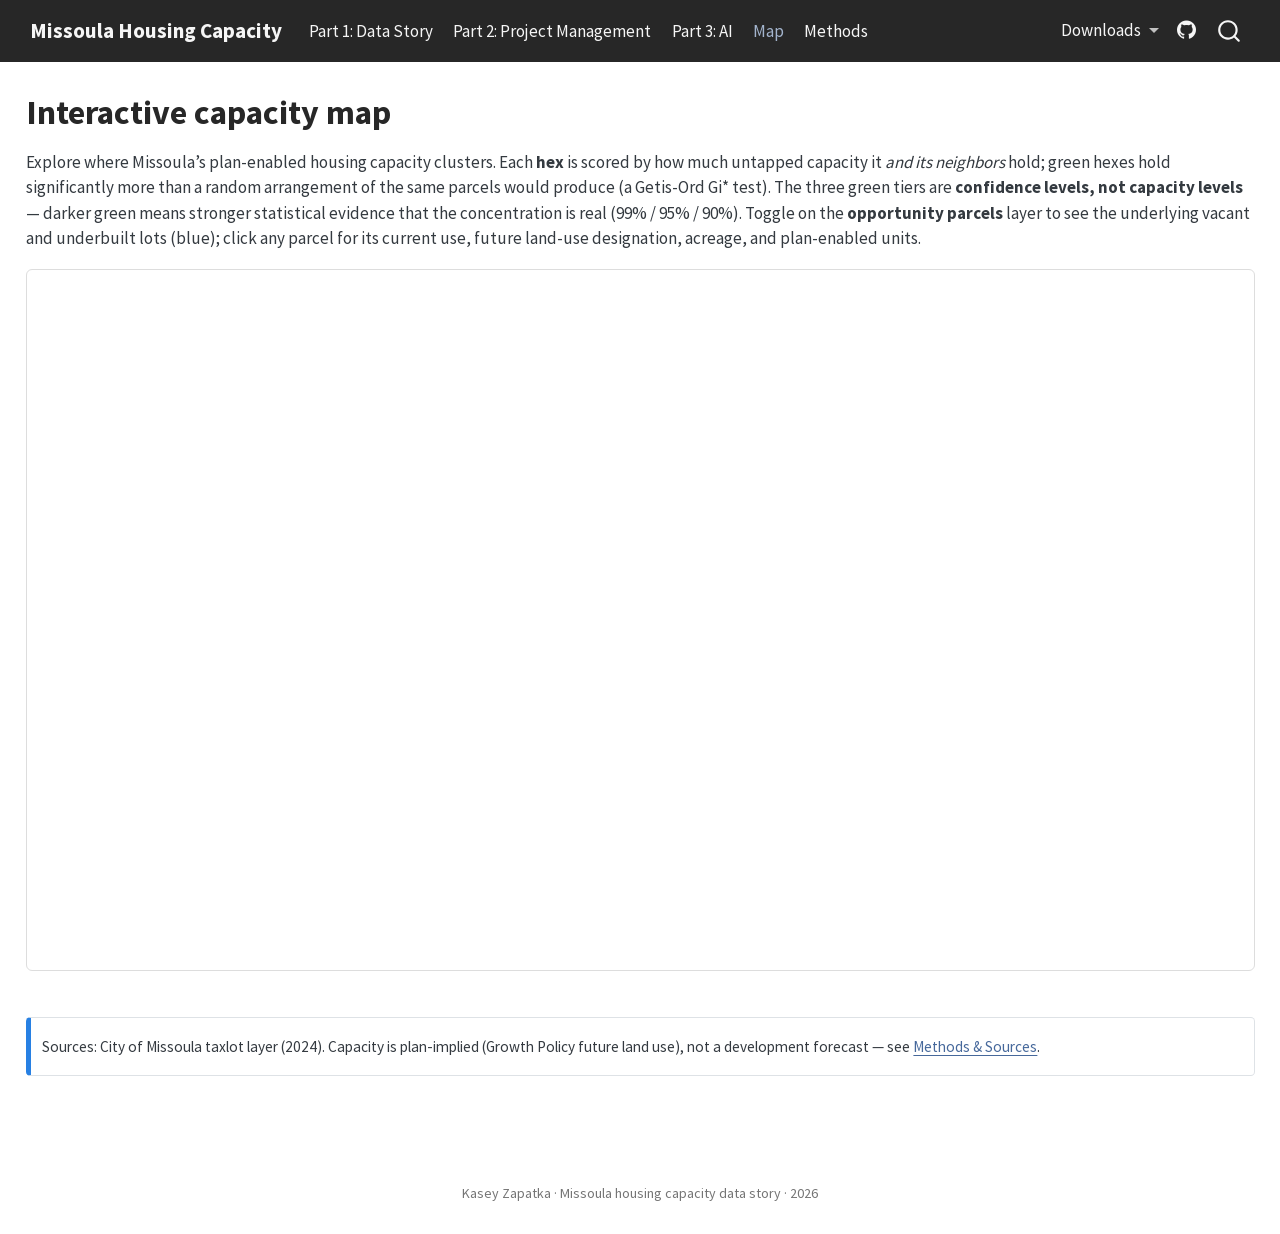
==== docs/reports/map.html @ 535881be "Add affordability (NOAH) and transit walkshed analyses, fix cluster names - NOAH: bottom-quartile as" ====
<!DOCTYPE html>
<html xmlns="http://www.w3.org/1999/xhtml" lang="en" xml:lang="en"><head>

<meta charset="utf-8">
<meta name="generator" content="quarto-1.9.38">

<meta name="viewport" content="width=device-width, initial-scale=1.0, user-scalable=yes">


<title>Interactive capacity map – Missoula Housing Capacity</title>
<style>

code{white-space: pre-wrap;}
span.smallcaps{font-variant: small-caps;}
div.columns{display: flex; gap: min(4vw, 1.5em);}
div.column{flex: auto; overflow-x: auto;}
div.hanging-indent{margin-left: 1.5em; text-indent: -1.5em;}
ul.task-list{list-style: none;}
ul.task-list li input[type="checkbox"] {
width: 0.8em;
margin: 0 0.8em 0.2em -1em;  vertical-align: middle;
}
</style>


<script>const headroomChanged = new CustomEvent("quarto-hrChanged", {
  detail: {},
  bubbles: true,
  cancelable: false,
  composed: false,
});

const announceDismiss = () => {
  const annEl = window.document.getElementById("quarto-announcement");
  if (annEl) {
    annEl.remove();

    const annId = annEl.getAttribute("data-announcement-id");
    window.localStorage.setItem(`quarto-announce-${annId}`, "true");
  }
};

const announceRegister = () => {
  const annEl = window.document.getElementById("quarto-announcement");
  if (annEl) {
    const annId = annEl.getAttribute("data-announcement-id");
    const isDismissed =
      window.localStorage.getItem(`quarto-announce-${annId}`) || false;
    if (isDismissed) {
      announceDismiss();
      return;
    } else {
      annEl.classList.remove("hidden");
    }

    const actionEl = annEl.querySelector(".quarto-announcement-action");
    if (actionEl) {
      actionEl.addEventListener("click", function (e) {
        e.preventDefault();
        // Hide the bar immediately
        announceDismiss();
      });
    }
  }
};

window.document.addEventListener("DOMContentLoaded", function () {
  let init = false;

  announceRegister();

  // Manage the back to top button, if one is present.
  let lastScrollTop = window.pageYOffset || document.documentElement.scrollTop;
  const scrollDownBuffer = 5;
  const scrollUpBuffer = 35;
  const btn = document.getElementById("quarto-back-to-top");
  const hideBackToTop = () => {
    btn.style.display = "none";
  };
  const showBackToTop = () => {
    btn.style.display = "inline-block";
  };
  if (btn) {
    window.document.addEventListener(
      "scroll",
      function () {
        const currentScrollTop =
          window.pageYOffset || document.documentElement.scrollTop;

        // Shows and hides the button 'intelligently' as the user scrolls
        if (currentScrollTop - scrollDownBuffer > lastScrollTop) {
          hideBackToTop();
          lastScrollTop = currentScrollTop <= 0 ? 0 : currentScrollTop;
        } else if (currentScrollTop < lastScrollTop - scrollUpBuffer) {
          showBackToTop();
          lastScrollTop = currentScrollTop <= 0 ? 0 : currentScrollTop;
        }

        // Show the button at the bottom, hides it at the top
        if (currentScrollTop <= 0) {
          hideBackToTop();
        } else if (
          window.innerHeight + currentScrollTop >=
          document.body.offsetHeight
        ) {
          showBackToTop();
        }
      },
      false
    );
  }

  function throttle(func, wait) {
    var timeout;
    return function () {
      const context = this;
      const args = arguments;
      const later = function () {
        clearTimeout(timeout);
        timeout = null;
        func.apply(context, args);
      };

      if (!timeout) {
        timeout = setTimeout(later, wait);
      }
    };
  }

  function headerOffset() {
    // Set an offset if there is are fixed top navbar
    const headerEl = window.document.querySelector("header.fixed-top");
    if (headerEl) {
      return headerEl.clientHeight;
    } else {
      return 0;
    }
  }

  function footerOffset() {
    const footerEl = window.document.querySelector("footer.footer");
    if (footerEl) {
      return footerEl.clientHeight;
    } else {
      return 0;
    }
  }

  function dashboardOffset() {
    const dashboardNavEl = window.document.getElementById(
      "quarto-dashboard-header"
    );
    if (dashboardNavEl !== null) {
      return dashboardNavEl.clientHeight;
    } else {
      return 0;
    }
  }

  function updateDocumentOffsetWithoutAnimation() {
    updateDocumentOffset(false);
  }

  function updateDocumentOffset(animated) {
    // set body offset
    const topOffset = headerOffset();
    const bodyOffset = topOffset + footerOffset() + dashboardOffset();
    const bodyEl = window.document.body;
    bodyEl.setAttribute("data-bs-offset", topOffset);
    bodyEl.style.paddingTop = topOffset + "px";

    // deal with sidebar offsets
    const sidebars = window.document.querySelectorAll(
      ".sidebar, .headroom-target"
    );
    sidebars.forEach((sidebar) => {
      if (!animated) {
        sidebar.classList.add("notransition");
        // Remove the no transition class after the animation has time to complete
        setTimeout(function () {
          sidebar.classList.remove("notransition");
        }, 201);
      }

      if (window.Headroom && sidebar.classList.contains("sidebar-unpinned")) {
        sidebar.style.top = "0";
        sidebar.style.maxHeight = "100vh";
      } else {
        sidebar.style.top = topOffset + "px";
        sidebar.style.maxHeight = "calc(100vh - " + topOffset + "px)";
      }
    });

    // allow space for footer
    const mainContainer = window.document.querySelector(".quarto-container");
    if (mainContainer) {
      mainContainer.style.minHeight = "calc(100vh - " + bodyOffset + "px)";
    }

    // link offset
    let linkStyle = window.document.querySelector("#quarto-target-style");
    if (!linkStyle) {
      linkStyle = window.document.createElement("style");
      linkStyle.setAttribute("id", "quarto-target-style");
      window.document.head.appendChild(linkStyle);
    }
    while (linkStyle.firstChild) {
      linkStyle.removeChild(linkStyle.firstChild);
    }
    if (topOffset > 0) {
      linkStyle.appendChild(
        window.document.createTextNode(`
      section:target::before {
        content: "";
        display: block;
        height: ${topOffset}px;
        margin: -${topOffset}px 0 0;
      }`)
      );
    }
    if (init) {
      window.dispatchEvent(headroomChanged);
    }
    init = true;
  }

  // initialize headroom
  var header = window.document.querySelector("#quarto-header");
  if (header && window.Headroom) {
    const headroom = new window.Headroom(header, {
      tolerance: 5,
      onPin: function () {
        const sidebars = window.document.querySelectorAll(
          ".sidebar, .headroom-target"
        );
        sidebars.forEach((sidebar) => {
          sidebar.classList.remove("sidebar-unpinned");
        });
        updateDocumentOffset();
      },
      onUnpin: function () {
        const sidebars = window.document.querySelectorAll(
          ".sidebar, .headroom-target"
        );
        sidebars.forEach((sidebar) => {
          sidebar.classList.add("sidebar-unpinned");
        });
        updateDocumentOffset();
      },
    });
    headroom.init();

    let frozen = false;
    window.quartoToggleHeadroom = function () {
      if (frozen) {
        headroom.unfreeze();
        frozen = false;
      } else {
        headroom.freeze();
        frozen = true;
      }
    };
  }

  window.addEventListener(
    "hashchange",
    function (e) {
      if (
        getComputedStyle(document.documentElement).scrollBehavior !== "smooth"
      ) {
        window.scrollTo(0, window.pageYOffset - headerOffset());
      }
    },
    false
  );

  // Observe size changed for the header
  const headerEl = window.document.querySelector("header.fixed-top");
  if (headerEl && window.ResizeObserver) {
    const observer = new window.ResizeObserver(() => {
      setTimeout(updateDocumentOffsetWithoutAnimation, 0);
    });
    observer.observe(headerEl, {
      attributes: true,
      childList: true,
      characterData: true,
    });
  } else {
    window.addEventListener(
      "resize",
      throttle(updateDocumentOffsetWithoutAnimation, 50)
    );
  }
  setTimeout(updateDocumentOffsetWithoutAnimation, 250);

  // fixup index.html links if we aren't on the filesystem
  if (window.location.protocol !== "file:") {
    const links = window.document.querySelectorAll("a");
    for (let i = 0; i < links.length; i++) {
      if (links[i].href) {
        links[i].dataset.originalHref = links[i].href;
        links[i].href = links[i].href.replace(/\/index\.html/, "/");
      }
    }

    // Fixup any sharing links that require urls
    // Append url to any sharing urls
    const sharingLinks = window.document.querySelectorAll(
      "a.sidebar-tools-main-item, a.quarto-navigation-tool, a.quarto-navbar-tools, a.quarto-navbar-tools-item"
    );
    for (let i = 0; i < sharingLinks.length; i++) {
      const sharingLink = sharingLinks[i];
      const href = sharingLink.getAttribute("href");
      if (href) {
        sharingLink.setAttribute(
          "href",
          href.replace("|url|", window.location.href)
        );
      }
    }

    // Scroll the active navigation item into view, if necessary
    const navSidebar = window.document.querySelector("nav#quarto-sidebar");
    if (navSidebar) {
      // Find the active item
      const activeItem = navSidebar.querySelector("li.sidebar-item a.active");
      if (activeItem) {
        // Wait for the scroll height and height to resolve by observing size changes on the
        // nav element that is scrollable
        const resizeObserver = new ResizeObserver((_entries) => {
          // The bottom of the element
          const elBottom = activeItem.offsetTop;
          const viewBottom = navSidebar.scrollTop + navSidebar.clientHeight;

          // The element height and scroll height are the same, then we are still loading
          if (viewBottom !== navSidebar.scrollHeight) {
            // Determine if the item isn't visible and scroll to it
            if (elBottom >= viewBottom) {
              navSidebar.scrollTop = elBottom;
            }

            // stop observing now since we've completed the scroll
            resizeObserver.unobserve(navSidebar);
          }
        });
        resizeObserver.observe(navSidebar);
      }
    }
  }
});
</script>
<script>/*!
 * clipboard.js v2.0.11
 * https://clipboardjs.com/
 *
 * Licensed MIT © Zeno Rocha
 */
!function(t,e){"object"==typeof exports&&"object"==typeof module?module.exports=e():"function"==typeof define&&define.amd?define([],e):"object"==typeof exports?exports.ClipboardJS=e():t.ClipboardJS=e()}(this,function(){return n={686:function(t,e,n){"use strict";n.d(e,{default:function(){return b}});var e=n(279),i=n.n(e),e=n(370),u=n.n(e),e=n(817),r=n.n(e);function c(t){try{return document.execCommand(t)}catch(t){return}}var a=function(t){t=r()(t);return c("cut"),t};function o(t,e){var n,o,t=(n=t,o="rtl"===document.documentElement.getAttribute("dir"),(t=document.createElement("textarea")).style.fontSize="12pt",t.style.border="0",t.style.padding="0",t.style.margin="0",t.style.position="absolute",t.style[o?"right":"left"]="-9999px",o=window.pageYOffset||document.documentElement.scrollTop,t.style.top="".concat(o,"px"),t.setAttribute("readonly",""),t.value=n,t);return e.container.appendChild(t),e=r()(t),c("copy"),t.remove(),e}var f=function(t){var e=1<arguments.length&&void 0!==arguments[1]?arguments[1]:{container:document.body},n="";return"string"==typeof t?n=o(t,e):t instanceof HTMLInputElement&&!["text","search","url","tel","password"].includes(null==t?void 0:t.type)?n=o(t.value,e):(n=r()(t),c("copy")),n};function l(t){return(l="function"==typeof Symbol&&"symbol"==typeof Symbol.iterator?function(t){return typeof t}:function(t){return t&&"function"==typeof Symbol&&t.constructor===Symbol&&t!==Symbol.prototype?"symbol":typeof t})(t)}var s=function(){var t=0<arguments.length&&void 0!==arguments[0]?arguments[0]:{},e=t.action,n=void 0===e?"copy":e,o=t.container,e=t.target,t=t.text;if("copy"!==n&&"cut"!==n)throw new Error('Invalid "action" value, use either "copy" or "cut"');if(void 0!==e){if(!e||"object"!==l(e)||1!==e.nodeType)throw new Error('Invalid "target" value, use a valid Element');if("copy"===n&&e.hasAttribute("disabled"))throw new Error('Invalid "target" attribute. Please use "readonly" instead of "disabled" attribute');if("cut"===n&&(e.hasAttribute("readonly")||e.hasAttribute("disabled")))throw new Error('Invalid "target" attribute. You can\'t cut text from elements with "readonly" or "disabled" attributes')}return t?f(t,{container:o}):e?"cut"===n?a(e):f(e,{container:o}):void 0};function p(t){return(p="function"==typeof Symbol&&"symbol"==typeof Symbol.iterator?function(t){return typeof t}:function(t){return t&&"function"==typeof Symbol&&t.constructor===Symbol&&t!==Symbol.prototype?"symbol":typeof t})(t)}function d(t,e){for(var n=0;n<e.length;n++){var o=e[n];o.enumerable=o.enumerable||!1,o.configurable=!0,"value"in o&&(o.writable=!0),Object.defineProperty(t,o.key,o)}}function y(t,e){return(y=Object.setPrototypeOf||function(t,e){return t.__proto__=e,t})(t,e)}function h(n){var o=function(){if("undefined"==typeof Reflect||!Reflect.construct)return!1;if(Reflect.construct.sham)return!1;if("function"==typeof Proxy)return!0;try{return Date.prototype.toString.call(Reflect.construct(Date,[],function(){})),!0}catch(t){return!1}}();return function(){var t,e=v(n);return t=o?(t=v(this).constructor,Reflect.construct(e,arguments,t)):e.apply(this,arguments),e=this,!(t=t)||"object"!==p(t)&&"function"!=typeof t?function(t){if(void 0!==t)return t;throw new ReferenceError("this hasn't been initialised - super() hasn't been called")}(e):t}}function v(t){return(v=Object.setPrototypeOf?Object.getPrototypeOf:function(t){return t.__proto__||Object.getPrototypeOf(t)})(t)}function m(t,e){t="data-clipboard-".concat(t);if(e.hasAttribute(t))return e.getAttribute(t)}var b=function(){!function(t,e){if("function"!=typeof e&&null!==e)throw new TypeError("Super expression must either be null or a function");t.prototype=Object.create(e&&e.prototype,{constructor:{value:t,writable:!0,configurable:!0}}),e&&y(t,e)}(r,i());var t,e,n,o=h(r);function r(t,e){var n;return function(t){if(!(t instanceof r))throw new TypeError("Cannot call a class as a function")}(this),(n=o.call(this)).resolveOptions(e),n.listenClick(t),n}return t=r,n=[{key:"copy",value:function(t){var e=1<arguments.length&&void 0!==arguments[1]?arguments[1]:{container:document.body};return f(t,e)}},{key:"cut",value:function(t){return a(t)}},{key:"isSupported",value:function(){var t=0<arguments.length&&void 0!==arguments[0]?arguments[0]:["copy","cut"],t="string"==typeof t?[t]:t,e=!!document.queryCommandSupported;return t.forEach(function(t){e=e&&!!document.queryCommandSupported(t)}),e}}],(e=[{key:"resolveOptions",value:function(){var t=0<arguments.length&&void 0!==arguments[0]?arguments[0]:{};this.action="function"==typeof t.action?t.action:this.defaultAction,this.target="function"==typeof t.target?t.target:this.defaultTarget,this.text="function"==typeof t.text?t.text:this.defaultText,this.container="object"===p(t.container)?t.container:document.body}},{key:"listenClick",value:function(t){var e=this;this.listener=u()(t,"click",function(t){return e.onClick(t)})}},{key:"onClick",value:function(t){var e=t.delegateTarget||t.currentTarget,n=this.action(e)||"copy",t=s({action:n,container:this.container,target:this.target(e),text:this.text(e)});this.emit(t?"success":"error",{action:n,text:t,trigger:e,clearSelection:function(){e&&e.focus(),window.getSelection().removeAllRanges()}})}},{key:"defaultAction",value:function(t){return m("action",t)}},{key:"defaultTarget",value:function(t){t=m("target",t);if(t)return document.querySelector(t)}},{key:"defaultText",value:function(t){return m("text",t)}},{key:"destroy",value:function(){this.listener.destroy()}}])&&d(t.prototype,e),n&&d(t,n),r}()},828:function(t){var e;"undefined"==typeof Element||Element.prototype.matches||((e=Element.prototype).matches=e.matchesSelector||e.mozMatchesSelector||e.msMatchesSelector||e.oMatchesSelector||e.webkitMatchesSelector),t.exports=function(t,e){for(;t&&9!==t.nodeType;){if("function"==typeof t.matches&&t.matches(e))return t;t=t.parentNode}}},438:function(t,e,n){var u=n(828);function i(t,e,n,o,r){var i=function(e,n,t,o){return function(t){t.delegateTarget=u(t.target,n),t.delegateTarget&&o.call(e,t)}}.apply(this,arguments);return t.addEventListener(n,i,r),{destroy:function(){t.removeEventListener(n,i,r)}}}t.exports=function(t,e,n,o,r){return"function"==typeof t.addEventListener?i.apply(null,arguments):"function"==typeof n?i.bind(null,document).apply(null,arguments):("string"==typeof t&&(t=document.querySelectorAll(t)),Array.prototype.map.call(t,function(t){return i(t,e,n,o,r)}))}},879:function(t,n){n.node=function(t){return void 0!==t&&t instanceof HTMLElement&&1===t.nodeType},n.nodeList=function(t){var e=Object.prototype.toString.call(t);return void 0!==t&&("[object NodeList]"===e||"[object HTMLCollection]"===e)&&"length"in t&&(0===t.length||n.node(t[0]))},n.string=function(t){return"string"==typeof t||t instanceof String},n.fn=function(t){return"[object Function]"===Object.prototype.toString.call(t)}},370:function(t,e,n){var f=n(879),l=n(438);t.exports=function(t,e,n){if(!t&&!e&&!n)throw new Error("Missing required arguments");if(!f.string(e))throw new TypeError("Second argument must be a String");if(!f.fn(n))throw new TypeError("Third argument must be a Function");if(f.node(t))return c=e,a=n,(u=t).addEventListener(c,a),{destroy:function(){u.removeEventListener(c,a)}};if(f.nodeList(t))return o=t,r=e,i=n,Array.prototype.forEach.call(o,function(t){t.addEventListener(r,i)}),{destroy:function(){Array.prototype.forEach.call(o,function(t){t.removeEventListener(r,i)})}};if(f.string(t))return t=t,e=e,n=n,l(document.body,t,e,n);throw new TypeError("First argument must be a String, HTMLElement, HTMLCollection, or NodeList");var o,r,i,u,c,a}},817:function(t){t.exports=function(t){var e,n="SELECT"===t.nodeName?(t.focus(),t.value):"INPUT"===t.nodeName||"TEXTAREA"===t.nodeName?((e=t.hasAttribute("readonly"))||t.setAttribute("readonly",""),t.select(),t.setSelectionRange(0,t.value.length),e||t.removeAttribute("readonly"),t.value):(t.hasAttribute("contenteditable")&&t.focus(),n=window.getSelection(),(e=document.createRange()).selectNodeContents(t),n.removeAllRanges(),n.addRange(e),n.toString());return n}},279:function(t){function e(){}e.prototype={on:function(t,e,n){var o=this.e||(this.e={});return(o[t]||(o[t]=[])).push({fn:e,ctx:n}),this},once:function(t,e,n){var o=this;function r(){o.off(t,r),e.apply(n,arguments)}return r._=e,this.on(t,r,n)},emit:function(t){for(var e=[].slice.call(arguments,1),n=((this.e||(this.e={}))[t]||[]).slice(),o=0,r=n.length;o<r;o++)n[o].fn.apply(n[o].ctx,e);return this},off:function(t,e){var n=this.e||(this.e={}),o=n[t],r=[];if(o&&e)for(var i=0,u=o.length;i<u;i++)o[i].fn!==e&&o[i].fn._!==e&&r.push(o[i]);return r.length?n[t]=r:delete n[t],this}},t.exports=e,t.exports.TinyEmitter=e}},r={},o.n=function(t){var e=t&&t.__esModule?function(){return t.default}:function(){return t};return o.d(e,{a:e}),e},o.d=function(t,e){for(var n in e)o.o(e,n)&&!o.o(t,n)&&Object.defineProperty(t,n,{enumerable:!0,get:e[n]})},o.o=function(t,e){return Object.prototype.hasOwnProperty.call(t,e)},o(686).default;function o(t){if(r[t])return r[t].exports;var e=r[t]={exports:{}};return n[t](e,e.exports,o),e.exports}var n,r});</script>
<script>/*! @algolia/autocomplete-js 1.19.1 | MIT License | © Algolia, Inc. and contributors | https://github.com/algolia/autocomplete */
!function(e,t){"object"==typeof exports&&"undefined"!=typeof module?t(exports):"function"==typeof define&&define.amd?define(["exports"],t):t((e="undefined"!=typeof globalThis?globalThis:e||self)["@algolia/autocomplete-js"]={})}(this,(function(e){"use strict";function t(e,t){var n=Object.keys(e);if(Object.getOwnPropertySymbols){var r=Object.getOwnPropertySymbols(e);t&&(r=r.filter((function(t){return Object.getOwnPropertyDescriptor(e,t).enumerable}))),n.push.apply(n,r)}return n}function n(e){for(var n=1;n<arguments.length;n++){var r=null!=arguments[n]?arguments[n]:{};n%2?t(Object(r),!0).forEach((function(t){o(e,t,r[t])})):Object.getOwnPropertyDescriptors?Object.defineProperties(e,Object.getOwnPropertyDescriptors(r)):t(Object(r)).forEach((function(t){Object.defineProperty(e,t,Object.getOwnPropertyDescriptor(r,t))}))}return e}function r(e){return r="function"==typeof Symbol&&"symbol"==typeof Symbol.iterator?function(e){return typeof e}:function(e){return e&&"function"==typeof Symbol&&e.constructor===Symbol&&e!==Symbol.prototype?"symbol":typeof e},r(e)}function o(e,t,n){return(t=function(e){var t=function(e,t){if("object"!=typeof e||null===e)return e;var n=e[Symbol.toPrimitive];if(void 0!==n){var r=n.call(e,t||"default");if("object"!=typeof r)return r;throw new TypeError("@@toPrimitive must return a primitive value.")}return("string"===t?String:Number)(e)}(e,"string");return"symbol"==typeof t?t:String(t)}(t))in e?Object.defineProperty(e,t,{value:n,enumerable:!0,configurable:!0,writable:!0}):e[t]=n,e}function i(){return i=Object.assign?Object.assign.bind():function(e){for(var t=1;t<arguments.length;t++){var n=arguments[t];for(var r in n)Object.prototype.hasOwnProperty.call(n,r)&&(e[r]=n[r])}return e},i.apply(this,arguments)}function u(e,t){if(null==e)return{};var n,r,o=function(e,t){if(null==e)return{};var n,r,o={},i=Object.keys(e);for(r=0;r<i.length;r++)n=i[r],t.indexOf(n)>=0||(o[n]=e[n]);return o}(e,t);if(Object.getOwnPropertySymbols){var i=Object.getOwnPropertySymbols(e);for(r=0;r<i.length;r++)n=i[r],t.indexOf(n)>=0||Object.prototype.propertyIsEnumerable.call(e,n)&&(o[n]=e[n])}return o}function a(e,t){return function(e){if(Array.isArray(e))return e}(e)||function(e,t){var n=null==e?null:"undefined"!=typeof Symbol&&e[Symbol.iterator]||e["@@iterator"];if(null!=n){var r,o,i,u,a=[],l=!0,c=!1;try{if(i=(n=n.call(e)).next,0===t){if(Object(n)!==n)return;l=!1}else for(;!(l=(r=i.call(n)).done)&&(a.push(r.value),a.length!==t);l=!0);}catch(e){c=!0,o=e}finally{try{if(!l&&null!=n.return&&(u=n.return(),Object(u)!==u))return}finally{if(c)throw o}}return a}}(e,t)||c(e,t)||function(){throw new TypeError("Invalid attempt to destructure non-iterable instance.\nIn order to be iterable, non-array objects must have a [Symbol.iterator]() method.")}()}function l(e){return function(e){if(Array.isArray(e))return s(e)}(e)||function(e){if("undefined"!=typeof Symbol&&null!=e[Symbol.iterator]||null!=e["@@iterator"])return Array.from(e)}(e)||c(e)||function(){throw new TypeError("Invalid attempt to spread non-iterable instance.\nIn order to be iterable, non-array objects must have a [Symbol.iterator]() method.")}()}function c(e,t){if(e){if("string"==typeof e)return s(e,t);var n=Object.prototype.toString.call(e).slice(8,-1);return"Object"===n&&e.constructor&&(n=e.constructor.name),"Map"===n||"Set"===n?Array.from(e):"Arguments"===n||/^(?:Ui|I)nt(?:8|16|32)(?:Clamped)?Array$/.test(n)?s(e,t):void 0}}function s(e,t){(null==t||t>e.length)&&(t=e.length);for(var n=0,r=new Array(t);n<t;n++)r[n]=e[n];return r}function f(e){return{current:e}}function p(e,t){var n=void 0;return function(){for(var r=arguments.length,o=new Array(r),i=0;i<r;i++)o[i]=arguments[i];n&&clearTimeout(n),n=setTimeout((function(){return e.apply(void 0,o)}),t)}}function m(e){return e.reduce((function(e,t){return e.concat(t)}),[])}var v=0;function d(){return"autocomplete-".concat(v++)}function y(e,t){return t.reduce((function(e,t){return e&&e[t]}),e)}function b(e){return 0===e.collections.length?0:e.collections.reduce((function(e,t){return e+t.items.length}),0)}function g(e){return e!==Object(e)}function h(e,t){if(e===t)return!0;if(g(e)||g(t)||"function"==typeof e||"function"==typeof t)return e===t;if(Object.keys(e).length!==Object.keys(t).length)return!1;for(var n=0,r=Object.keys(e);n<r.length;n++){var o=r[n];if(!(o in t))return!1;if(!h(e[o],t[o]))return!1}return!0}var _=function(){};var O="1.19.1",S=[{segment:"autocomplete-core",version:O}];function j(e){var t=e.item,n=e.items,r=void 0===n?[]:n;return{index:t.__autocomplete_indexName,items:[t],positions:[1+r.findIndex((function(e){return e.objectID===t.objectID}))],queryID:t.__autocomplete_queryID,algoliaSource:["autocomplete"]}}function P(e,t){return function(e){if(Array.isArray(e))return e}(e)||function(e,t){var n=null==e?null:"undefined"!=typeof Symbol&&e[Symbol.iterator]||e["@@iterator"];if(null!=n){var r,o,i,u,a=[],l=!0,c=!1;try{if(i=(n=n.call(e)).next,0===t){if(Object(n)!==n)return;l=!1}else for(;!(l=(r=i.call(n)).done)&&(a.push(r.value),a.length!==t);l=!0);}catch(e){c=!0,o=e}finally{try{if(!l&&null!=n.return&&(u=n.return(),Object(u)!==u))return}finally{if(c)throw o}}return a}}(e,t)||function(e,t){if(!e)return;if("string"==typeof e)return w(e,t);var n=Object.prototype.toString.call(e).slice(8,-1);"Object"===n&&e.constructor&&(n=e.constructor.name);if("Map"===n||"Set"===n)return Array.from(e);if("Arguments"===n||/^(?:Ui|I)nt(?:8|16|32)(?:Clamped)?Array$/.test(n))return w(e,t)}(e,t)||function(){throw new TypeError("Invalid attempt to destructure non-iterable instance.\nIn order to be iterable, non-array objects must have a [Symbol.iterator]() method.")}()}function w(e,t){(null==t||t>e.length)&&(t=e.length);for(var n=0,r=new Array(t);n<t;n++)r[n]=e[n];return r}var I=["items"],A=["items"];function E(e){return E="function"==typeof Symbol&&"symbol"==typeof Symbol.iterator?function(e){return typeof e}:function(e){return e&&"function"==typeof Symbol&&e.constructor===Symbol&&e!==Symbol.prototype?"symbol":typeof e},E(e)}function D(e){return function(e){if(Array.isArray(e))return C(e)}(e)||function(e){if("undefined"!=typeof Symbol&&null!=e[Symbol.iterator]||null!=e["@@iterator"])return Array.from(e)}(e)||function(e,t){if(!e)return;if("string"==typeof e)return C(e,t);var n=Object.prototype.toString.call(e).slice(8,-1);"Object"===n&&e.constructor&&(n=e.constructor.name);if("Map"===n||"Set"===n)return Array.from(e);if("Arguments"===n||/^(?:Ui|I)nt(?:8|16|32)(?:Clamped)?Array$/.test(n))return C(e,t)}(e)||function(){throw new TypeError("Invalid attempt to spread non-iterable instance.\nIn order to be iterable, non-array objects must have a [Symbol.iterator]() method.")}()}function C(e,t){(null==t||t>e.length)&&(t=e.length);for(var n=0,r=new Array(t);n<t;n++)r[n]=e[n];return r}function k(e,t){if(null==e)return{};var n,r,o=function(e,t){if(null==e)return{};var n,r,o={},i=Object.keys(e);for(r=0;r<i.length;r++)n=i[r],t.indexOf(n)>=0||(o[n]=e[n]);return o}(e,t);if(Object.getOwnPropertySymbols){var i=Object.getOwnPropertySymbols(e);for(r=0;r<i.length;r++)n=i[r],t.indexOf(n)>=0||Object.prototype.propertyIsEnumerable.call(e,n)&&(o[n]=e[n])}return o}function x(e,t){var n=Object.keys(e);if(Object.getOwnPropertySymbols){var r=Object.getOwnPropertySymbols(e);t&&(r=r.filter((function(t){return Object.getOwnPropertyDescriptor(e,t).enumerable}))),n.push.apply(n,r)}return n}function N(e){for(var t=1;t<arguments.length;t++){var n=null!=arguments[t]?arguments[t]:{};t%2?x(Object(n),!0).forEach((function(t){T(e,t,n[t])})):Object.getOwnPropertyDescriptors?Object.defineProperties(e,Object.getOwnPropertyDescriptors(n)):x(Object(n)).forEach((function(t){Object.defineProperty(e,t,Object.getOwnPropertyDescriptor(n,t))}))}return e}function T(e,t,n){return(t=function(e){var t=function(e,t){if("object"!==E(e)||null===e)return e;var n=e[Symbol.toPrimitive];if(void 0!==n){var r=n.call(e,t||"default");if("object"!==E(r))return r;throw new TypeError("@@toPrimitive must return a primitive value.")}return("string"===t?String:Number)(e)}(e,"string");return"symbol"===E(t)?t:String(t)}(t))in e?Object.defineProperty(e,t,{value:n,enumerable:!0,configurable:!0,writable:!0}):e[t]=n,e}function q(e){for(var t=arguments.length>1&&void 0!==arguments[1]?arguments[1]:20,n=[],r=0;r<e.objectIDs.length;r+=t)n.push(N(N({},e),{},{objectIDs:e.objectIDs.slice(r,r+t)}));return n}function B(e){return e.map((function(e){var t=e.items,n=k(e,I);return N(N({},n),{},{objectIDs:(null==t?void 0:t.map((function(e){return e.objectID})))||n.objectIDs})}))}function R(e){var t,n,r,o=(t=P((e.version||"").split(".").map(Number),2),n=t[0],r=t[1],n>=3||2===n&&r>=4||1===n&&r>=10);function i(t,n,r){if(o&&void 0!==r){var i=r[0].__autocomplete_algoliaCredentials,u={"X-Algolia-Application-Id":i.appId,"X-Algolia-API-Key":i.apiKey};e.apply(void 0,[t].concat(D(n),[{headers:u}]))}else e.apply(void 0,[t].concat(D(n)))}return{init:function(t,n){e("init",{appId:t,apiKey:n})},setAuthenticatedUserToken:function(t){e("setAuthenticatedUserToken",t)},setUserToken:function(t){e("setUserToken",t)},clickedObjectIDsAfterSearch:function(){for(var e=arguments.length,t=new Array(e),n=0;n<e;n++)t[n]=arguments[n];t.length>0&&i("clickedObjectIDsAfterSearch",B(t),t[0].items)},clickedObjectIDs:function(){for(var e=arguments.length,t=new Array(e),n=0;n<e;n++)t[n]=arguments[n];t.length>0&&i("clickedObjectIDs",B(t),t[0].items)},clickedFilters:function(){for(var t=arguments.length,n=new Array(t),r=0;r<t;r++)n[r]=arguments[r];n.length>0&&e.apply(void 0,["clickedFilters"].concat(n))},convertedObjectIDsAfterSearch:function(){for(var e=arguments.length,t=new Array(e),n=0;n<e;n++)t[n]=arguments[n];t.length>0&&i("convertedObjectIDsAfterSearch",B(t),t[0].items)},convertedObjectIDs:function(){for(var e=arguments.length,t=new Array(e),n=0;n<e;n++)t[n]=arguments[n];t.length>0&&i("convertedObjectIDs",B(t),t[0].items)},convertedFilters:function(){for(var t=arguments.length,n=new Array(t),r=0;r<t;r++)n[r]=arguments[r];n.length>0&&e.apply(void 0,["convertedFilters"].concat(n))},viewedObjectIDs:function(){for(var e=arguments.length,t=new Array(e),n=0;n<e;n++)t[n]=arguments[n];t.length>0&&t.reduce((function(e,t){var n=t.items,r=k(t,A);return[].concat(D(e),D(q(N(N({},r),{},{objectIDs:(null==n?void 0:n.map((function(e){return e.objectID})))||r.objectIDs})).map((function(e){return{items:n,payload:e}}))))}),[]).forEach((function(e){var t=e.items;return i("viewedObjectIDs",[e.payload],t)}))},viewedFilters:function(){for(var t=arguments.length,n=new Array(t),r=0;r<t;r++)n[r]=arguments[r];n.length>0&&e.apply(void 0,["viewedFilters"].concat(n))}}}function L(e){var t=e.items.reduce((function(e,t){var n;return e[t.__autocomplete_indexName]=(null!==(n=e[t.__autocomplete_indexName])&&void 0!==n?n:[]).concat(t),e}),{});return Object.keys(t).map((function(e){return{index:e,items:t[e],algoliaSource:["autocomplete"]}}))}function F(e){return e.objectID&&e.__autocomplete_indexName&&e.__autocomplete_queryID}function U(e){return U="function"==typeof Symbol&&"symbol"==typeof Symbol.iterator?function(e){return typeof e}:function(e){return e&&"function"==typeof Symbol&&e.constructor===Symbol&&e!==Symbol.prototype?"symbol":typeof e},U(e)}function M(e){return function(e){if(Array.isArray(e))return H(e)}(e)||function(e){if("undefined"!=typeof Symbol&&null!=e[Symbol.iterator]||null!=e["@@iterator"])return Array.from(e)}(e)||function(e,t){if(!e)return;if("string"==typeof e)return H(e,t);var n=Object.prototype.toString.call(e).slice(8,-1);"Object"===n&&e.constructor&&(n=e.constructor.name);if("Map"===n||"Set"===n)return Array.from(e);if("Arguments"===n||/^(?:Ui|I)nt(?:8|16|32)(?:Clamped)?Array$/.test(n))return H(e,t)}(e)||function(){throw new TypeError("Invalid attempt to spread non-iterable instance.\nIn order to be iterable, non-array objects must have a [Symbol.iterator]() method.")}()}function H(e,t){(null==t||t>e.length)&&(t=e.length);for(var n=0,r=new Array(t);n<t;n++)r[n]=e[n];return r}function V(e,t){var n=Object.keys(e);if(Object.getOwnPropertySymbols){var r=Object.getOwnPropertySymbols(e);t&&(r=r.filter((function(t){return Object.getOwnPropertyDescriptor(e,t).enumerable}))),n.push.apply(n,r)}return n}function W(e){for(var t=1;t<arguments.length;t++){var n=null!=arguments[t]?arguments[t]:{};t%2?V(Object(n),!0).forEach((function(t){Q(e,t,n[t])})):Object.getOwnPropertyDescriptors?Object.defineProperties(e,Object.getOwnPropertyDescriptors(n)):V(Object(n)).forEach((function(t){Object.defineProperty(e,t,Object.getOwnPropertyDescriptor(n,t))}))}return e}function Q(e,t,n){return(t=function(e){var t=function(e,t){if("object"!==U(e)||null===e)return e;var n=e[Symbol.toPrimitive];if(void 0!==n){var r=n.call(e,t||"default");if("object"!==U(r))return r;throw new TypeError("@@toPrimitive must return a primitive value.")}return("string"===t?String:Number)(e)}(e,"string");return"symbol"===U(t)?t:String(t)}(t))in e?Object.defineProperty(e,t,{value:n,enumerable:!0,configurable:!0,writable:!0}):e[t]=n,e}var K="2.15.0",$="https://cdn.jsdelivr.net/npm/search-insights@".concat(K,"/dist/search-insights.min.js"),z=p((function(e){var t=e.onItemsChange,n=e.items,r=e.insights,o=e.state;t({insights:r,insightsEvents:L({items:n}).map((function(e){return W({eventName:"Items Viewed"},e)})),state:o})}),400);function G(e){var t=function(e){return W({onItemsChange:function(e){var t=e.insights,n=e.insightsEvents,r=e.state;t.viewedObjectIDs.apply(t,M(n.map((function(e){return W(W({},e),{},{algoliaSource:J(e.algoliaSource,r.context)})}))))},onSelect:function(e){var t=e.insights,n=e.insightsEvents,r=e.state;t.clickedObjectIDsAfterSearch.apply(t,M(n.map((function(e){return W(W({},e),{},{algoliaSource:J(e.algoliaSource,r.context)})}))))},onActive:_,__autocomplete_clickAnalytics:!0},e)}(e),n=t.insightsClient,r=t.insightsInitParams,o=t.onItemsChange,i=t.onSelect,u=t.onActive,a=t.__autocomplete_clickAnalytics,l=n;if(n||function(e){if("undefined"!=typeof window)e({window:window})}((function(e){var t=e.window,n=t.AlgoliaAnalyticsObject||"aa";"string"==typeof n&&(l=t[n]),l||(t.AlgoliaAnalyticsObject=n,t[n]||(t[n]=function(){t[n].queue||(t[n].queue=[]);for(var e=arguments.length,r=new Array(e),o=0;o<e;o++)r[o]=arguments[o];t[n].queue.push(r)}),t[n].version=K,l=t[n],function(e){var t="[Autocomplete]: Could not load search-insights.js. Please load it manually following https://alg.li/insights-autocomplete";try{var n=e.document.createElement("script");n.async=!0,n.src=$,n.onerror=function(){console.error(t)},document.body.appendChild(n)}catch(e){console.error(t)}}(t))})),!l)return{};r&&l("init",W({partial:!0},r));var c=R(l),s=f([]),m=p((function(e){var t=e.state;if(t.isOpen){var n=t.collections.reduce((function(e,t){return[].concat(M(e),M(t.items))}),[]).filter(F);h(s.current.map((function(e){return e.objectID})),n.map((function(e){return e.objectID})))||(s.current=n,n.length>0&&z({onItemsChange:o,items:n,insights:c,state:t}))}}),0);return{name:"aa.algoliaInsightsPlugin",subscribe:function(e){var t=e.setContext,n=e.onSelect,r=e.onActive;function o(e){t({algoliaInsightsPlugin:{__algoliaSearchParameters:W(W({},a?{clickAnalytics:!0}:{}),e?{userToken:X(e)}:{}),insights:c}})}l("addAlgoliaAgent","insights-plugin"),o(),l("onUserTokenChange",(function(e){o(e)})),l("getUserToken",null,(function(e,t){o(t)})),n((function(e){var t=e.item,n=e.state,r=e.event,o=e.source;F(t)&&i({state:n,event:r,insights:c,item:t,insightsEvents:[W({eventName:"Item Selected"},j({item:t,items:o.getItems().filter(F)}))]})})),r((function(e){var t=e.item,n=e.source,r=e.state,o=e.event;F(t)&&u({state:r,event:o,insights:c,item:t,insightsEvents:[W({eventName:"Item Active"},j({item:t,items:n.getItems().filter(F)}))]})}))},onStateChange:function(e){var t=e.state;m({state:t})},__autocomplete_pluginOptions:e}}function J(){var e,t=arguments.length>0&&void 0!==arguments[0]?arguments[0]:[],n=arguments.length>1?arguments[1]:void 0;return[].concat(M(t),["autocomplete-internal"],M(null!==(e=n.algoliaInsightsPlugin)&&void 0!==e&&e.__automaticInsights?["autocomplete-automatic"]:[]))}function X(e){return"number"==typeof e?e.toString():e}function Y(e,t){var n=t;return{then:function(t,r){return Y(e.then(ee(t,n,e),ee(r,n,e)),n)},catch:function(t){return Y(e.catch(ee(t,n,e)),n)},finally:function(t){return t&&n.onCancelList.push(t),Y(e.finally(ee(t&&function(){return n.onCancelList=[],t()},n,e)),n)},cancel:function(){n.isCanceled=!0;var e=n.onCancelList;n.onCancelList=[],e.forEach((function(e){e()}))},isCanceled:function(){return!0===n.isCanceled}}}function Z(e){return Y(e,{isCanceled:!1,onCancelList:[]})}function ee(e,t,n){return e?function(n){return t.isCanceled?n:e(n)}:n}var te,ne=!0;function re(e,t,n,r){if(!n)return null;if(e<0&&(null===t||null!==r&&0===t))return n+e;var o=(null===t?-1:t)+e;return o<=-1||o>=n?null===r?null:0:o}function oe(e,t){var n=Object.keys(e);if(Object.getOwnPropertySymbols){var r=Object.getOwnPropertySymbols(e);t&&(r=r.filter((function(t){return Object.getOwnPropertyDescriptor(e,t).enumerable}))),n.push.apply(n,r)}return n}function ie(e){for(var t=1;t<arguments.length;t++){var n=null!=arguments[t]?arguments[t]:{};t%2?oe(Object(n),!0).forEach((function(t){ue(e,t,n[t])})):Object.getOwnPropertyDescriptors?Object.defineProperties(e,Object.getOwnPropertyDescriptors(n)):oe(Object(n)).forEach((function(t){Object.defineProperty(e,t,Object.getOwnPropertyDescriptor(n,t))}))}return e}function ue(e,t,n){return(t=function(e){var t=function(e,t){if("object"!==ae(e)||null===e)return e;var n=e[Symbol.toPrimitive];if(void 0!==n){var r=n.call(e,t||"default");if("object"!==ae(r))return r;throw new TypeError("@@toPrimitive must return a primitive value.")}return("string"===t?String:Number)(e)}(e,"string");return"symbol"===ae(t)?t:String(t)}(t))in e?Object.defineProperty(e,t,{value:n,enumerable:!0,configurable:!0,writable:!0}):e[t]=n,e}function ae(e){return ae="function"==typeof Symbol&&"symbol"==typeof Symbol.iterator?function(e){return typeof e}:function(e){return e&&"function"==typeof Symbol&&e.constructor===Symbol&&e!==Symbol.prototype?"symbol":typeof e},ae(e)}function le(e,t){var n="undefined"!=typeof Symbol&&e[Symbol.iterator]||e["@@iterator"];if(!n){if(Array.isArray(e)||(n=function(e,t){if(!e)return;if("string"==typeof e)return ce(e,t);var n=Object.prototype.toString.call(e).slice(8,-1);"Object"===n&&e.constructor&&(n=e.constructor.name);if("Map"===n||"Set"===n)return Array.from(e);if("Arguments"===n||/^(?:Ui|I)nt(?:8|16|32)(?:Clamped)?Array$/.test(n))return ce(e,t)}(e))||t&&e&&"number"==typeof e.length){n&&(e=n);var r=0,o=function(){};return{s:o,n:function(){return r>=e.length?{done:!0}:{done:!1,value:e[r++]}},e:function(e){throw e},f:o}}throw new TypeError("Invalid attempt to iterate non-iterable instance.\nIn order to be iterable, non-array objects must have a [Symbol.iterator]() method.")}var i,u=!0,a=!1;return{s:function(){n=n.call(e)},n:function(){var e=n.next();return u=e.done,e},e:function(e){a=!0,i=e},f:function(){try{u||null==n.return||n.return()}finally{if(a)throw i}}}}function ce(e,t){(null==t||t>e.length)&&(t=e.length);for(var n=0,r=new Array(t);n<t;n++)r[n]=e[n];return r}var se=function(e,t){var n,r=!1,o=[],i=le(e);try{for(i.s();!(n=i.n()).done;){var u,a,l,c=null===(u=n.value.__autocomplete_pluginOptions)||void 0===u||null===(a=(l=u).awaitSubmit)||void 0===a?void 0:a.call(l);if("number"==typeof c)o.push(c);else if(!0===c){r=!0;break}}}catch(e){i.e(e)}finally{i.f()}return r?t.wait():o.length>0?t.wait(Math.max.apply(Math,o)):void 0};function fe(e){var t=function(e){var t=e.collections.map((function(e){return e.items.length})).reduce((function(e,t,n){var r=(e[n-1]||0)+t;return e.push(r),e}),[]).reduce((function(t,n){return n<=e.activeItemId?t+1:t}),0);return e.collections[t]}(e);if(!t)return null;var n=t.items[function(e){for(var t=e.state,n=e.collection,r=!1,o=0,i=0;!1===r;){var u=t.collections[o];if(u===n){r=!0;break}i+=u.items.length,o++}return t.activeItemId-i}({state:e,collection:t})],r=t.source;return{item:n,itemInputValue:r.getItemInputValue({item:n,state:e}),itemUrl:r.getItemUrl({item:n,state:e}),source:r}}function pe(e,t,n){return[e,null==n?void 0:n.sourceId,t].filter(Boolean).join("-").replace(/\s/g,"")}var me=/((gt|sm)-|galaxy nexus)|samsung[- ]|samsungbrowser/i;function ve(e){return e.nativeEvent||e}function de(e){return de="function"==typeof Symbol&&"symbol"==typeof Symbol.iterator?function(e){return typeof e}:function(e){return e&&"function"==typeof Symbol&&e.constructor===Symbol&&e!==Symbol.prototype?"symbol":typeof e},de(e)}function ye(e,t){var n=Object.keys(e);if(Object.getOwnPropertySymbols){var r=Object.getOwnPropertySymbols(e);t&&(r=r.filter((function(t){return Object.getOwnPropertyDescriptor(e,t).enumerable}))),n.push.apply(n,r)}return n}function be(e,t,n){return(t=function(e){var t=function(e,t){if("object"!==de(e)||null===e)return e;var n=e[Symbol.toPrimitive];if(void 0!==n){var r=n.call(e,t||"default");if("object"!==de(r))return r;throw new TypeError("@@toPrimitive must return a primitive value.")}return("string"===t?String:Number)(e)}(e,"string");return"symbol"===de(t)?t:String(t)}(t))in e?Object.defineProperty(e,t,{value:n,enumerable:!0,configurable:!0,writable:!0}):e[t]=n,e}function ge(e,t,n){var r,o=t.initialState;return{getState:function(){return o},dispatch:function(r,i){var u=function(e){for(var t=1;t<arguments.length;t++){var n=null!=arguments[t]?arguments[t]:{};t%2?ye(Object(n),!0).forEach((function(t){be(e,t,n[t])})):Object.getOwnPropertyDescriptors?Object.defineProperties(e,Object.getOwnPropertyDescriptors(n)):ye(Object(n)).forEach((function(t){Object.defineProperty(e,t,Object.getOwnPropertyDescriptor(n,t))}))}return e}({},o);o=e(o,{type:r,props:t,payload:i}),n({state:o,prevState:u})},pendingRequests:(r=[],{add:function(e){return r.push(e),e.finally((function(){r=r.filter((function(t){return t!==e}))}))},cancelAll:function(){r.forEach((function(e){return e.cancel()}))},isEmpty:function(){return 0===r.length},wait:function(e){return ne?(ne=!1,te=e?Promise.race([Promise.all(r),new Promise((function(t){return setTimeout(t,e)}))]):Promise.all(r),te.then((function(){ne=!0}))):te}})}}function he(e){return he="function"==typeof Symbol&&"symbol"==typeof Symbol.iterator?function(e){return typeof e}:function(e){return e&&"function"==typeof Symbol&&e.constructor===Symbol&&e!==Symbol.prototype?"symbol":typeof e},he(e)}function _e(e,t){var n=Object.keys(e);if(Object.getOwnPropertySymbols){var r=Object.getOwnPropertySymbols(e);t&&(r=r.filter((function(t){return Object.getOwnPropertyDescriptor(e,t).enumerable}))),n.push.apply(n,r)}return n}function Oe(e){for(var t=1;t<arguments.length;t++){var n=null!=arguments[t]?arguments[t]:{};t%2?_e(Object(n),!0).forEach((function(t){Se(e,t,n[t])})):Object.getOwnPropertyDescriptors?Object.defineProperties(e,Object.getOwnPropertyDescriptors(n)):_e(Object(n)).forEach((function(t){Object.defineProperty(e,t,Object.getOwnPropertyDescriptor(n,t))}))}return e}function Se(e,t,n){return(t=function(e){var t=function(e,t){if("object"!==he(e)||null===e)return e;var n=e[Symbol.toPrimitive];if(void 0!==n){var r=n.call(e,t||"default");if("object"!==he(r))return r;throw new TypeError("@@toPrimitive must return a primitive value.")}return("string"===t?String:Number)(e)}(e,"string");return"symbol"===he(t)?t:String(t)}(t))in e?Object.defineProperty(e,t,{value:n,enumerable:!0,configurable:!0,writable:!0}):e[t]=n,e}function je(e){return je="function"==typeof Symbol&&"symbol"==typeof Symbol.iterator?function(e){return typeof e}:function(e){return e&&"function"==typeof Symbol&&e.constructor===Symbol&&e!==Symbol.prototype?"symbol":typeof e},je(e)}function Pe(e){return function(e){if(Array.isArray(e))return we(e)}(e)||function(e){if("undefined"!=typeof Symbol&&null!=e[Symbol.iterator]||null!=e["@@iterator"])return Array.from(e)}(e)||function(e,t){if(!e)return;if("string"==typeof e)return we(e,t);var n=Object.prototype.toString.call(e).slice(8,-1);"Object"===n&&e.constructor&&(n=e.constructor.name);if("Map"===n||"Set"===n)return Array.from(e);if("Arguments"===n||/^(?:Ui|I)nt(?:8|16|32)(?:Clamped)?Array$/.test(n))return we(e,t)}(e)||function(){throw new TypeError("Invalid attempt to spread non-iterable instance.\nIn order to be iterable, non-array objects must have a [Symbol.iterator]() method.")}()}function we(e,t){(null==t||t>e.length)&&(t=e.length);for(var n=0,r=new Array(t);n<t;n++)r[n]=e[n];return r}function Ie(e,t){var n=Object.keys(e);if(Object.getOwnPropertySymbols){var r=Object.getOwnPropertySymbols(e);t&&(r=r.filter((function(t){return Object.getOwnPropertyDescriptor(e,t).enumerable}))),n.push.apply(n,r)}return n}function Ae(e){for(var t=1;t<arguments.length;t++){var n=null!=arguments[t]?arguments[t]:{};t%2?Ie(Object(n),!0).forEach((function(t){Ee(e,t,n[t])})):Object.getOwnPropertyDescriptors?Object.defineProperties(e,Object.getOwnPropertyDescriptors(n)):Ie(Object(n)).forEach((function(t){Object.defineProperty(e,t,Object.getOwnPropertyDescriptor(n,t))}))}return e}function Ee(e,t,n){return(t=function(e){var t=function(e,t){if("object"!==je(e)||null===e)return e;var n=e[Symbol.toPrimitive];if(void 0!==n){var r=n.call(e,t||"default");if("object"!==je(r))return r;throw new TypeError("@@toPrimitive must return a primitive value.")}return("string"===t?String:Number)(e)}(e,"string");return"symbol"===je(t)?t:String(t)}(t))in e?Object.defineProperty(e,t,{value:n,enumerable:!0,configurable:!0,writable:!0}):e[t]=n,e}function De(e,t){var n,r="undefined"!=typeof window?window:{},o=e.plugins||[];return Ae(Ae({debug:!1,openOnFocus:!1,enterKeyHint:void 0,ignoreCompositionEvents:!1,placeholder:"",autoFocus:!1,defaultActiveItemId:null,stallThreshold:300,insights:void 0,environment:r,shouldPanelOpen:function(e){return b(e.state)>0},reshape:function(e){return e.sources}},e),{},{id:null!==(n=e.id)&&void 0!==n?n:d(),plugins:o,initialState:Ae({activeItemId:null,query:"",completion:null,collections:[],isOpen:!1,status:"idle",context:{}},e.initialState),onStateChange:function(t){var n;null===(n=e.onStateChange)||void 0===n||n.call(e,t),o.forEach((function(e){var n;return null===(n=e.onStateChange)||void 0===n?void 0:n.call(e,t)}))},onSubmit:function(t){var n;null===(n=e.onSubmit)||void 0===n||n.call(e,t),o.forEach((function(e){var n;return null===(n=e.onSubmit)||void 0===n?void 0:n.call(e,t)}))},onReset:function(t){var n;null===(n=e.onReset)||void 0===n||n.call(e,t),o.forEach((function(e){var n;return null===(n=e.onReset)||void 0===n?void 0:n.call(e,t)}))},getSources:function(n){return Promise.all([].concat(Pe(o.map((function(e){return e.getSources}))),[e.getSources]).filter(Boolean).map((function(e){return function(e,t){var n=[];return Promise.resolve(e(t)).then((function(e){return Promise.all(e.filter((function(e){return Boolean(e)})).map((function(e){if(e.sourceId,n.includes(e.sourceId))throw new Error("[Autocomplete] The `sourceId` ".concat(JSON.stringify(e.sourceId)," is not unique."));n.push(e.sourceId);var t={getItemInputValue:function(e){return e.state.query},getItemUrl:function(){},onSelect:function(e){(0,e.setIsOpen)(!1)},onActive:_,onResolve:_};Object.keys(t).forEach((function(e){t[e].__default=!0}));var r=ie(ie({},t),e);return Promise.resolve(r)})))}))}(e,n)}))).then((function(e){return m(e)})).then((function(e){return e.map((function(e){return Ae(Ae({},e),{},{onSelect:function(n){e.onSelect(n),t.forEach((function(e){var t;return null===(t=e.onSelect)||void 0===t?void 0:t.call(e,n)}))},onActive:function(n){e.onActive(n),t.forEach((function(e){var t;return null===(t=e.onActive)||void 0===t?void 0:t.call(e,n)}))},onResolve:function(n){e.onResolve(n),t.forEach((function(e){var t;return null===(t=e.onResolve)||void 0===t?void 0:t.call(e,n)}))}})}))}))},navigator:Ae({navigate:function(e){var t=e.itemUrl;r.location.assign(t)},navigateNewTab:function(e){var t=e.itemUrl,n=r.open(t,"_blank","noopener");null==n||n.focus()},navigateNewWindow:function(e){var t=e.itemUrl;r.open(t,"_blank","noopener")}},e.navigator)})}function Ce(e){return Ce="function"==typeof Symbol&&"symbol"==typeof Symbol.iterator?function(e){return typeof e}:function(e){return e&&"function"==typeof Symbol&&e.constructor===Symbol&&e!==Symbol.prototype?"symbol":typeof e},Ce(e)}function ke(e,t){var n=Object.keys(e);if(Object.getOwnPropertySymbols){var r=Object.getOwnPropertySymbols(e);t&&(r=r.filter((function(t){return Object.getOwnPropertyDescriptor(e,t).enumerable}))),n.push.apply(n,r)}return n}function xe(e){for(var t=1;t<arguments.length;t++){var n=null!=arguments[t]?arguments[t]:{};t%2?ke(Object(n),!0).forEach((function(t){Ne(e,t,n[t])})):Object.getOwnPropertyDescriptors?Object.defineProperties(e,Object.getOwnPropertyDescriptors(n)):ke(Object(n)).forEach((function(t){Object.defineProperty(e,t,Object.getOwnPropertyDescriptor(n,t))}))}return e}function Ne(e,t,n){return(t=function(e){var t=function(e,t){if("object"!==Ce(e)||null===e)return e;var n=e[Symbol.toPrimitive];if(void 0!==n){var r=n.call(e,t||"default");if("object"!==Ce(r))return r;throw new TypeError("@@toPrimitive must return a primitive value.")}return("string"===t?String:Number)(e)}(e,"string");return"symbol"===Ce(t)?t:String(t)}(t))in e?Object.defineProperty(e,t,{value:n,enumerable:!0,configurable:!0,writable:!0}):e[t]=n,e}function Te(e){return Te="function"==typeof Symbol&&"symbol"==typeof Symbol.iterator?function(e){return typeof e}:function(e){return e&&"function"==typeof Symbol&&e.constructor===Symbol&&e!==Symbol.prototype?"symbol":typeof e},Te(e)}function qe(e,t){var n=Object.keys(e);if(Object.getOwnPropertySymbols){var r=Object.getOwnPropertySymbols(e);t&&(r=r.filter((function(t){return Object.getOwnPropertyDescriptor(e,t).enumerable}))),n.push.apply(n,r)}return n}function Be(e){for(var t=1;t<arguments.length;t++){var n=null!=arguments[t]?arguments[t]:{};t%2?qe(Object(n),!0).forEach((function(t){Re(e,t,n[t])})):Object.getOwnPropertyDescriptors?Object.defineProperties(e,Object.getOwnPropertyDescriptors(n)):qe(Object(n)).forEach((function(t){Object.defineProperty(e,t,Object.getOwnPropertyDescriptor(n,t))}))}return e}function Re(e,t,n){return(t=function(e){var t=function(e,t){if("object"!==Te(e)||null===e)return e;var n=e[Symbol.toPrimitive];if(void 0!==n){var r=n.call(e,t||"default");if("object"!==Te(r))return r;throw new TypeError("@@toPrimitive must return a primitive value.")}return("string"===t?String:Number)(e)}(e,"string");return"symbol"===Te(t)?t:String(t)}(t))in e?Object.defineProperty(e,t,{value:n,enumerable:!0,configurable:!0,writable:!0}):e[t]=n,e}function Le(e){return function(e){if(Array.isArray(e))return Fe(e)}(e)||function(e){if("undefined"!=typeof Symbol&&null!=e[Symbol.iterator]||null!=e["@@iterator"])return Array.from(e)}(e)||function(e,t){if(!e)return;if("string"==typeof e)return Fe(e,t);var n=Object.prototype.toString.call(e).slice(8,-1);"Object"===n&&e.constructor&&(n=e.constructor.name);if("Map"===n||"Set"===n)return Array.from(e);if("Arguments"===n||/^(?:Ui|I)nt(?:8|16|32)(?:Clamped)?Array$/.test(n))return Fe(e,t)}(e)||function(){throw new TypeError("Invalid attempt to spread non-iterable instance.\nIn order to be iterable, non-array objects must have a [Symbol.iterator]() method.")}()}function Fe(e,t){(null==t||t>e.length)&&(t=e.length);for(var n=0,r=new Array(t);n<t;n++)r[n]=e[n];return r}function Ue(e){return Boolean(e.execute)}function Me(e,t,n){if(o=e,Boolean(null==o?void 0:o.execute)){var r="algolia"===e.requesterId?Object.assign.apply(Object,[{}].concat(Le(Object.keys(n.context).map((function(e){var t;return null===(t=n.context[e])||void 0===t?void 0:t.__algoliaSearchParameters}))))):{};return Be(Be({},e),{},{requests:e.queries.map((function(n){return{query:"algolia"===e.requesterId?Be(Be({},n),{},{params:Be(Be({},r),n.params)}):n,sourceId:t,transformResponse:e.transformResponse}}))})}var o;return{items:e,sourceId:t}}function He(e){var t=e.reduce((function(e,t){if(!Ue(t))return e.push(t),e;var n=t.searchClient,r=t.execute,o=t.requesterId,i=t.requests,u=e.find((function(e){return Ue(t)&&Ue(e)&&e.searchClient===n&&Boolean(o)&&e.requesterId===o}));if(u){var a;(a=u.items).push.apply(a,Le(i))}else{var l={execute:r,requesterId:o,items:i,searchClient:n};e.push(l)}return e}),[]).map((function(e){if(!Ue(e))return Promise.resolve(e);var t=e,n=t.execute,r=t.items;return n({searchClient:t.searchClient,requests:r})}));return Promise.all(t).then((function(e){return m(e)}))}function Ve(e,t,n){return t.map((function(t){var r,o=e.filter((function(e){return e.sourceId===t.sourceId})),i=o.map((function(e){return e.items})),u=o[0].transformResponse,a=u?u({results:r=i,hits:r.map((function(e){return e.hits})).filter(Boolean),facetHits:r.map((function(e){var t;return null===(t=e.facetHits)||void 0===t?void 0:t.map((function(e){return{label:e.value,count:e.count,_highlightResult:{label:{value:e.highlighted}}}}))})).filter(Boolean)}):i;return t.onResolve({source:t,results:i,items:a,state:n.getState()}),a.every(Boolean),'The `getItems` function from source "'.concat(t.sourceId,'" must return an array of items but returned ').concat(JSON.stringify(void 0),".\n\nDid you forget to return items?\n\nSee: https://www.algolia.com/doc/ui-libraries/autocomplete/core-concepts/sources/#param-getitems"),{source:t,items:a}}))}function We(e){return We="function"==typeof Symbol&&"symbol"==typeof Symbol.iterator?function(e){return typeof e}:function(e){return e&&"function"==typeof Symbol&&e.constructor===Symbol&&e!==Symbol.prototype?"symbol":typeof e},We(e)}var Qe=["event","nextState","props","query","refresh","store"];function Ke(e,t){var n=Object.keys(e);if(Object.getOwnPropertySymbols){var r=Object.getOwnPropertySymbols(e);t&&(r=r.filter((function(t){return Object.getOwnPropertyDescriptor(e,t).enumerable}))),n.push.apply(n,r)}return n}function $e(e){for(var t=1;t<arguments.length;t++){var n=null!=arguments[t]?arguments[t]:{};t%2?Ke(Object(n),!0).forEach((function(t){ze(e,t,n[t])})):Object.getOwnPropertyDescriptors?Object.defineProperties(e,Object.getOwnPropertyDescriptors(n)):Ke(Object(n)).forEach((function(t){Object.defineProperty(e,t,Object.getOwnPropertyDescriptor(n,t))}))}return e}function ze(e,t,n){return(t=function(e){var t=function(e,t){if("object"!==We(e)||null===e)return e;var n=e[Symbol.toPrimitive];if(void 0!==n){var r=n.call(e,t||"default");if("object"!==We(r))return r;throw new TypeError("@@toPrimitive must return a primitive value.")}return("string"===t?String:Number)(e)}(e,"string");return"symbol"===We(t)?t:String(t)}(t))in e?Object.defineProperty(e,t,{value:n,enumerable:!0,configurable:!0,writable:!0}):e[t]=n,e}function Ge(e,t){if(null==e)return{};var n,r,o=function(e,t){if(null==e)return{};var n,r,o={},i=Object.keys(e);for(r=0;r<i.length;r++)n=i[r],t.indexOf(n)>=0||(o[n]=e[n]);return o}(e,t);if(Object.getOwnPropertySymbols){var i=Object.getOwnPropertySymbols(e);for(r=0;r<i.length;r++)n=i[r],t.indexOf(n)>=0||Object.prototype.propertyIsEnumerable.call(e,n)&&(o[n]=e[n])}return o}var Je,Xe,Ye,Ze=null,et=(Je=-1,Xe=-1,Ye=void 0,function(e){var t=++Je;return Promise.resolve(e).then((function(e){return Ye&&t<Xe?Ye:(Xe=t,Ye=e,e)}))});function tt(e){var t=e.event,n=e.nextState,r=void 0===n?{}:n,o=e.props,i=e.query,u=e.refresh,a=e.store,l=Ge(e,Qe);Ze&&o.environment.clearTimeout(Ze);var c=l.setCollections,s=l.setIsOpen,f=l.setQuery,p=l.setActiveItemId,v=l.setStatus,d=l.setContext;if(f(i),p(o.defaultActiveItemId),!i&&!1===o.openOnFocus){var y,b=a.getState().collections.map((function(e){return $e($e({},e),{},{items:[]})}));v("idle"),c(b),s(null!==(y=r.isOpen)&&void 0!==y?y:o.shouldPanelOpen({state:a.getState()}));var g=Z(et(b).then((function(){return Promise.resolve()})));return a.pendingRequests.add(g)}v("loading"),Ze=o.environment.setTimeout((function(){v("stalled")}),o.stallThreshold);var h=Z(et(o.getSources($e({query:i,refresh:u,state:a.getState()},l)).then((function(e){return Promise.all(e.map((function(e){return Promise.resolve(e.getItems($e({query:i,refresh:u,state:a.getState()},l))).then((function(t){return Me(t,e.sourceId,a.getState())}))}))).then(He).then((function(t){var n,r=t.some((function(e){return function(e){return!Array.isArray(e)&&Boolean(null==e?void 0:e._automaticInsights)}(e.items)}));r&&d({algoliaInsightsPlugin:$e($e({},(null===(n=a.getState().context)||void 0===n?void 0:n.algoliaInsightsPlugin)||{}),{},{__automaticInsights:r})});return Ve(t,e,a)})).then((function(e){return function(e){var t=e.collections,n=e.props,r=e.state,o=t.reduce((function(e,t){return xe(xe({},e),{},Ne({},t.source.sourceId,xe(xe({},t.source),{},{getItems:function(){return m(t.items)}})))}),{}),i=n.plugins.reduce((function(e,t){return t.reshape?t.reshape(e):e}),{sourcesBySourceId:o,state:r}).sourcesBySourceId;return m(n.reshape({sourcesBySourceId:i,sources:Object.values(i),state:r})).filter(Boolean).map((function(e){return{source:e,items:e.getItems()}}))}({collections:e,props:o,state:a.getState()})}))})))).then((function(e){var n;v("idle"),c(e);var f=o.shouldPanelOpen({state:a.getState()});s(null!==(n=r.isOpen)&&void 0!==n?n:o.openOnFocus&&!i&&f||f);var p=fe(a.getState());if(null!==a.getState().activeItemId&&p){var m=p.item,d=p.itemInputValue,y=p.itemUrl,b=p.source;b.onActive($e({event:t,item:m,itemInputValue:d,itemUrl:y,refresh:u,source:b,state:a.getState()},l))}})).finally((function(){v("idle"),Ze&&o.environment.clearTimeout(Ze)}));return a.pendingRequests.add(h)}function nt(e){return nt="function"==typeof Symbol&&"symbol"==typeof Symbol.iterator?function(e){return typeof e}:function(e){return e&&"function"==typeof Symbol&&e.constructor===Symbol&&e!==Symbol.prototype?"symbol":typeof e},nt(e)}var rt=["event","props","refresh","store"];function ot(e,t){var n=Object.keys(e);if(Object.getOwnPropertySymbols){var r=Object.getOwnPropertySymbols(e);t&&(r=r.filter((function(t){return Object.getOwnPropertyDescriptor(e,t).enumerable}))),n.push.apply(n,r)}return n}function it(e){for(var t=1;t<arguments.length;t++){var n=null!=arguments[t]?arguments[t]:{};t%2?ot(Object(n),!0).forEach((function(t){ut(e,t,n[t])})):Object.getOwnPropertyDescriptors?Object.defineProperties(e,Object.getOwnPropertyDescriptors(n)):ot(Object(n)).forEach((function(t){Object.defineProperty(e,t,Object.getOwnPropertyDescriptor(n,t))}))}return e}function ut(e,t,n){return(t=function(e){var t=function(e,t){if("object"!==nt(e)||null===e)return e;var n=e[Symbol.toPrimitive];if(void 0!==n){var r=n.call(e,t||"default");if("object"!==nt(r))return r;throw new TypeError("@@toPrimitive must return a primitive value.")}return("string"===t?String:Number)(e)}(e,"string");return"symbol"===nt(t)?t:String(t)}(t))in e?Object.defineProperty(e,t,{value:n,enumerable:!0,configurable:!0,writable:!0}):e[t]=n,e}function at(e,t){if(null==e)return{};var n,r,o=function(e,t){if(null==e)return{};var n,r,o={},i=Object.keys(e);for(r=0;r<i.length;r++)n=i[r],t.indexOf(n)>=0||(o[n]=e[n]);return o}(e,t);if(Object.getOwnPropertySymbols){var i=Object.getOwnPropertySymbols(e);for(r=0;r<i.length;r++)n=i[r],t.indexOf(n)>=0||Object.prototype.propertyIsEnumerable.call(e,n)&&(o[n]=e[n])}return o}function lt(e){return lt="function"==typeof Symbol&&"symbol"==typeof Symbol.iterator?function(e){return typeof e}:function(e){return e&&"function"==typeof Symbol&&e.constructor===Symbol&&e!==Symbol.prototype?"symbol":typeof e},lt(e)}var ct=["props","refresh","store"],st=["inputElement","formElement","panelElement"],ft=["inputElement"],pt=["inputElement","maxLength"],mt=["source"],vt=["item","source"];function dt(e,t){var n=Object.keys(e);if(Object.getOwnPropertySymbols){var r=Object.getOwnPropertySymbols(e);t&&(r=r.filter((function(t){return Object.getOwnPropertyDescriptor(e,t).enumerable}))),n.push.apply(n,r)}return n}function yt(e){for(var t=1;t<arguments.length;t++){var n=null!=arguments[t]?arguments[t]:{};t%2?dt(Object(n),!0).forEach((function(t){bt(e,t,n[t])})):Object.getOwnPropertyDescriptors?Object.defineProperties(e,Object.getOwnPropertyDescriptors(n)):dt(Object(n)).forEach((function(t){Object.defineProperty(e,t,Object.getOwnPropertyDescriptor(n,t))}))}return e}function bt(e,t,n){return(t=function(e){var t=function(e,t){if("object"!==lt(e)||null===e)return e;var n=e[Symbol.toPrimitive];if(void 0!==n){var r=n.call(e,t||"default");if("object"!==lt(r))return r;throw new TypeError("@@toPrimitive must return a primitive value.")}return("string"===t?String:Number)(e)}(e,"string");return"symbol"===lt(t)?t:String(t)}(t))in e?Object.defineProperty(e,t,{value:n,enumerable:!0,configurable:!0,writable:!0}):e[t]=n,e}function gt(e,t){if(null==e)return{};var n,r,o=function(e,t){if(null==e)return{};var n,r,o={},i=Object.keys(e);for(r=0;r<i.length;r++)n=i[r],t.indexOf(n)>=0||(o[n]=e[n]);return o}(e,t);if(Object.getOwnPropertySymbols){var i=Object.getOwnPropertySymbols(e);for(r=0;r<i.length;r++)n=i[r],t.indexOf(n)>=0||Object.prototype.propertyIsEnumerable.call(e,n)&&(o[n]=e[n])}return o}function ht(e){var t=e.props,n=e.refresh,r=e.store,o=gt(e,ct);return{getEnvironmentProps:function(e){var n=e.inputElement,o=e.formElement,i=e.panelElement;function u(e){!r.getState().isOpen&&r.pendingRequests.isEmpty()||e.target===n||!1===[o,i].some((function(t){return n=t,r=e.target,n===r||n.contains(r);var n,r}))&&(r.dispatch("blur",null),t.debug||r.pendingRequests.cancelAll())}return yt({onTouchStart:u,onMouseDown:u,onTouchMove:function(e){!1!==r.getState().isOpen&&n===t.environment.document.activeElement&&e.target!==n&&n.blur()}},gt(e,st))},getRootProps:function(e){return yt({role:"combobox","aria-expanded":r.getState().isOpen,"aria-haspopup":"listbox","aria-controls":r.getState().isOpen?r.getState().collections.map((function(e){var n=e.source;return pe(t.id,"list",n)})).join(" "):void 0,"aria-labelledby":pe(t.id,"label")},e)},getFormProps:function(e){e.inputElement;var i=gt(e,ft),u=function(i){var u;t.onSubmit(yt({event:i,refresh:n,state:r.getState()},o)),r.dispatch("submit",null),null===(u=e.inputElement)||void 0===u||u.blur()};return yt({action:"",noValidate:!0,role:"search",onSubmit:function(e){e.preventDefault();var n=se(t.plugins,r.pendingRequests);void 0!==n?n.then((function(){return u(e)})):u(e)},onReset:function(i){var u;i.preventDefault(),t.onReset(yt({event:i,refresh:n,state:r.getState()},o)),r.dispatch("reset",null),null===(u=e.inputElement)||void 0===u||u.focus()}},i)},getLabelProps:function(e){return yt({htmlFor:pe(t.id,"input"),id:pe(t.id,"label")},e)},getInputProps:function(e){var i;function u(e){(t.openOnFocus||Boolean(r.getState().query))&&tt(yt({event:e,props:t,query:r.getState().completion||r.getState().query,refresh:n,store:r},o)),r.dispatch("focus",null)}var a=e||{};a.inputElement;var l=a.maxLength,c=void 0===l?512:l,s=gt(a,pt),f=fe(r.getState()),p=function(e){return Boolean(e&&e.match(me))}((null===(i=t.environment.navigator)||void 0===i?void 0:i.userAgent)||""),m=t.enterKeyHint||(null!=f&&f.itemUrl&&!p?"go":"search");return yt({"aria-autocomplete":"both","aria-activedescendant":r.getState().isOpen&&null!==r.getState().activeItemId?pe(t.id,"item-".concat(r.getState().activeItemId),null==f?void 0:f.source):void 0,"aria-controls":r.getState().isOpen?r.getState().collections.filter((function(e){return e.items.length>0})).map((function(e){var n=e.source;return pe(t.id,"list",n)})).join(" "):void 0,"aria-labelledby":pe(t.id,"label"),value:r.getState().completion||r.getState().query,id:pe(t.id,"input"),autoComplete:"off",autoCorrect:"off",autoCapitalize:"off",enterKeyHint:m,spellCheck:"false",autoFocus:t.autoFocus,placeholder:t.placeholder,maxLength:c,type:"search",onChange:function(e){var i=e.currentTarget.value;t.ignoreCompositionEvents&&ve(e).isComposing?o.setQuery(i):tt(yt({event:e,props:t,query:i.slice(0,c),refresh:n,store:r},o))},onCompositionEnd:function(e){tt(yt({event:e,props:t,query:e.currentTarget.value.slice(0,c),refresh:n,store:r},o))},onKeyDown:function(e){ve(e).isComposing||function(e){var t=e.event,n=e.props,r=e.refresh,o=e.store,i=at(e,rt);if("ArrowUp"===t.key||"ArrowDown"===t.key){var u=function(){var e=fe(o.getState()),t=n.environment.document.getElementById(pe(n.id,"item-".concat(o.getState().activeItemId),null==e?void 0:e.source));t&&(t.scrollIntoViewIfNeeded?t.scrollIntoViewIfNeeded(!1):t.scrollIntoView(!1))},a=function(){var e=fe(o.getState());if(null!==o.getState().activeItemId&&e){var n=e.item,u=e.itemInputValue,a=e.itemUrl,l=e.source;l.onActive(it({event:t,item:n,itemInputValue:u,itemUrl:a,refresh:r,source:l,state:o.getState()},i))}};t.preventDefault(),!1===o.getState().isOpen&&(n.openOnFocus||Boolean(o.getState().query))?tt(it({event:t,props:n,query:o.getState().query,refresh:r,store:o},i)).then((function(){o.dispatch(t.key,{nextActiveItemId:n.defaultActiveItemId}),a(),setTimeout(u,0)})):(o.dispatch(t.key,{}),a(),u())}else if("Escape"===t.key)t.preventDefault(),o.dispatch(t.key,null),o.pendingRequests.cancelAll();else if("Tab"===t.key)o.dispatch("blur",null),o.pendingRequests.cancelAll();else if("Enter"===t.key){if(null===o.getState().activeItemId||o.getState().collections.every((function(e){return 0===e.items.length}))){var l=se(n.plugins,o.pendingRequests);return void(void 0!==l?l.then(o.pendingRequests.cancelAll):n.debug||o.pendingRequests.cancelAll())}t.preventDefault();var c=fe(o.getState()),s=c.item,f=c.itemInputValue,p=c.itemUrl,m=c.source;if(t.metaKey||t.ctrlKey)void 0!==p&&(m.onSelect(it({event:t,item:s,itemInputValue:f,itemUrl:p,refresh:r,source:m,state:o.getState()},i)),n.navigator.navigateNewTab({itemUrl:p,item:s,state:o.getState()}));else if(t.shiftKey)void 0!==p&&(m.onSelect(it({event:t,item:s,itemInputValue:f,itemUrl:p,refresh:r,source:m,state:o.getState()},i)),n.navigator.navigateNewWindow({itemUrl:p,item:s,state:o.getState()}));else if(t.altKey);else{if(void 0!==p)return m.onSelect(it({event:t,item:s,itemInputValue:f,itemUrl:p,refresh:r,source:m,state:o.getState()},i)),void n.navigator.navigate({itemUrl:p,item:s,state:o.getState()});tt(it({event:t,nextState:{isOpen:!1},props:n,query:f,refresh:r,store:o},i)).then((function(){m.onSelect(it({event:t,item:s,itemInputValue:f,itemUrl:p,refresh:r,source:m,state:o.getState()},i))}))}}}(yt({event:e,props:t,refresh:n,store:r},o))},onFocus:u,onBlur:_,onClick:function(n){e.inputElement!==t.environment.document.activeElement||r.getState().isOpen||u(n)}},s)},getPanelProps:function(e){return yt({onMouseDown:function(e){e.preventDefault()},onMouseLeave:function(){r.dispatch("mouseleave",null)}},e)},getListProps:function(e){var n=e||{},r=n.source,o=gt(n,mt);return yt({role:"listbox","aria-labelledby":pe(t.id,"label"),id:pe(t.id,"list",r)},o)},getItemProps:function(e){var i=e.item,u=e.source,a=gt(e,vt);return yt({id:pe(t.id,"item-".concat(i.__autocomplete_id),u),role:"option","aria-selected":r.getState().activeItemId===i.__autocomplete_id,onMouseMove:function(e){if(i.__autocomplete_id!==r.getState().activeItemId){r.dispatch("mousemove",i.__autocomplete_id);var t=fe(r.getState());if(null!==r.getState().activeItemId&&t){var u=t.item,a=t.itemInputValue,l=t.itemUrl,c=t.source;c.onActive(yt({event:e,item:u,itemInputValue:a,itemUrl:l,refresh:n,source:c,state:r.getState()},o))}}},onMouseDown:function(e){e.preventDefault()},onClick:function(e){var a=u.getItemInputValue({item:i,state:r.getState()}),l=u.getItemUrl({item:i,state:r.getState()});(l?Promise.resolve():tt(yt({event:e,nextState:{isOpen:!1},props:t,query:a,refresh:n,store:r},o))).then((function(){u.onSelect(yt({event:e,item:i,itemInputValue:a,itemUrl:l,refresh:n,source:u,state:r.getState()},o))}))}},a)}}}function _t(e){return _t="function"==typeof Symbol&&"symbol"==typeof Symbol.iterator?function(e){return typeof e}:function(e){return e&&"function"==typeof Symbol&&e.constructor===Symbol&&e!==Symbol.prototype?"symbol":typeof e},_t(e)}function Ot(e,t){var n=Object.keys(e);if(Object.getOwnPropertySymbols){var r=Object.getOwnPropertySymbols(e);t&&(r=r.filter((function(t){return Object.getOwnPropertyDescriptor(e,t).enumerable}))),n.push.apply(n,r)}return n}function St(e){for(var t=1;t<arguments.length;t++){var n=null!=arguments[t]?arguments[t]:{};t%2?Ot(Object(n),!0).forEach((function(t){jt(e,t,n[t])})):Object.getOwnPropertyDescriptors?Object.defineProperties(e,Object.getOwnPropertyDescriptors(n)):Ot(Object(n)).forEach((function(t){Object.defineProperty(e,t,Object.getOwnPropertyDescriptor(n,t))}))}return e}function jt(e,t,n){return(t=function(e){var t=function(e,t){if("object"!==_t(e)||null===e)return e;var n=e[Symbol.toPrimitive];if(void 0!==n){var r=n.call(e,t||"default");if("object"!==_t(r))return r;throw new TypeError("@@toPrimitive must return a primitive value.")}return("string"===t?String:Number)(e)}(e,"string");return"symbol"===_t(t)?t:String(t)}(t))in e?Object.defineProperty(e,t,{value:n,enumerable:!0,configurable:!0,writable:!0}):e[t]=n,e}function Pt(e){var t,n,r,o,i=e.plugins,u=e.options,a=null===(t=((null===(n=u.__autocomplete_metadata)||void 0===n?void 0:n.userAgents)||[])[0])||void 0===t?void 0:t.segment,l=a?jt({},a,Object.keys((null===(r=u.__autocomplete_metadata)||void 0===r?void 0:r.options)||{})):{};return{plugins:i.map((function(e){return{name:e.name,options:Object.keys(e.__autocomplete_pluginOptions||[])}})),options:St({"autocomplete-core":Object.keys(u)},l),ua:S.concat((null===(o=u.__autocomplete_metadata)||void 0===o?void 0:o.userAgents)||[])}}function wt(e){var t,n=e.state;return!1===n.isOpen||null===n.activeItemId?null:(null===(t=fe(n))||void 0===t?void 0:t.itemInputValue)||null}function It(e){return It="function"==typeof Symbol&&"symbol"==typeof Symbol.iterator?function(e){return typeof e}:function(e){return e&&"function"==typeof Symbol&&e.constructor===Symbol&&e!==Symbol.prototype?"symbol":typeof e},It(e)}function At(e,t){var n=Object.keys(e);if(Object.getOwnPropertySymbols){var r=Object.getOwnPropertySymbols(e);t&&(r=r.filter((function(t){return Object.getOwnPropertyDescriptor(e,t).enumerable}))),n.push.apply(n,r)}return n}function Et(e){for(var t=1;t<arguments.length;t++){var n=null!=arguments[t]?arguments[t]:{};t%2?At(Object(n),!0).forEach((function(t){Dt(e,t,n[t])})):Object.getOwnPropertyDescriptors?Object.defineProperties(e,Object.getOwnPropertyDescriptors(n)):At(Object(n)).forEach((function(t){Object.defineProperty(e,t,Object.getOwnPropertyDescriptor(n,t))}))}return e}function Dt(e,t,n){return(t=function(e){var t=function(e,t){if("object"!==It(e)||null===e)return e;var n=e[Symbol.toPrimitive];if(void 0!==n){var r=n.call(e,t||"default");if("object"!==It(r))return r;throw new TypeError("@@toPrimitive must return a primitive value.")}return("string"===t?String:Number)(e)}(e,"string");return"symbol"===It(t)?t:String(t)}(t))in e?Object.defineProperty(e,t,{value:n,enumerable:!0,configurable:!0,writable:!0}):e[t]=n,e}var Ct=function(e,t){switch(t.type){case"setActiveItemId":case"mousemove":return Et(Et({},e),{},{activeItemId:t.payload});case"setQuery":return Et(Et({},e),{},{query:t.payload,completion:null});case"setCollections":return Et(Et({},e),{},{collections:t.payload});case"setIsOpen":return Et(Et({},e),{},{isOpen:t.payload});case"setStatus":return Et(Et({},e),{},{status:t.payload});case"setContext":return Et(Et({},e),{},{context:Et(Et({},e.context),t.payload)});case"ArrowDown":var n=Et(Et({},e),{},{activeItemId:t.payload.hasOwnProperty("nextActiveItemId")?t.payload.nextActiveItemId:re(1,e.activeItemId,b(e),t.props.defaultActiveItemId)});return Et(Et({},n),{},{completion:wt({state:n})});case"ArrowUp":var r=Et(Et({},e),{},{activeItemId:re(-1,e.activeItemId,b(e),t.props.defaultActiveItemId)});return Et(Et({},r),{},{completion:wt({state:r})});case"Escape":return e.isOpen?Et(Et({},e),{},{activeItemId:null,isOpen:!1,completion:null}):Et(Et({},e),{},{activeItemId:null,query:"",status:"idle",collections:[]});case"submit":return Et(Et({},e),{},{activeItemId:null,isOpen:!1,status:"idle"});case"reset":return Et(Et({},e),{},{activeItemId:!0===t.props.openOnFocus?t.props.defaultActiveItemId:null,status:"idle",completion:null,query:""});case"focus":return Et(Et({},e),{},{activeItemId:t.props.defaultActiveItemId,isOpen:(t.props.openOnFocus||Boolean(e.query))&&t.props.shouldPanelOpen({state:e})});case"blur":return t.props.debug?e:Et(Et({},e),{},{isOpen:!1,activeItemId:null});case"mouseleave":return Et(Et({},e),{},{activeItemId:t.props.defaultActiveItemId});default:return"The reducer action ".concat(JSON.stringify(t.type)," is not supported."),e}};function kt(e){return kt="function"==typeof Symbol&&"symbol"==typeof Symbol.iterator?function(e){return typeof e}:function(e){return e&&"function"==typeof Symbol&&e.constructor===Symbol&&e!==Symbol.prototype?"symbol":typeof e},kt(e)}function xt(e,t){var n=Object.keys(e);if(Object.getOwnPropertySymbols){var r=Object.getOwnPropertySymbols(e);t&&(r=r.filter((function(t){return Object.getOwnPropertyDescriptor(e,t).enumerable}))),n.push.apply(n,r)}return n}function Nt(e){for(var t=1;t<arguments.length;t++){var n=null!=arguments[t]?arguments[t]:{};t%2?xt(Object(n),!0).forEach((function(t){Tt(e,t,n[t])})):Object.getOwnPropertyDescriptors?Object.defineProperties(e,Object.getOwnPropertyDescriptors(n)):xt(Object(n)).forEach((function(t){Object.defineProperty(e,t,Object.getOwnPropertyDescriptor(n,t))}))}return e}function Tt(e,t,n){return(t=function(e){var t=function(e,t){if("object"!==kt(e)||null===e)return e;var n=e[Symbol.toPrimitive];if(void 0!==n){var r=n.call(e,t||"default");if("object"!==kt(r))return r;throw new TypeError("@@toPrimitive must return a primitive value.")}return("string"===t?String:Number)(e)}(e,"string");return"symbol"===kt(t)?t:String(t)}(t))in e?Object.defineProperty(e,t,{value:n,enumerable:!0,configurable:!0,writable:!0}):e[t]=n,e}function qt(e){var t=[],n=De(e,t),r=ge(Ct,n,(function(e){var t,r,i=e.prevState,c=e.state;if(n.onStateChange(Nt({prevState:i,state:c,refresh:u,navigator:n.navigator},o)),!l()&&null!==(t=c.context)&&void 0!==t&&null!==(r=t.algoliaInsightsPlugin)&&void 0!==r&&r.__automaticInsights&&!1!==n.insights){var s=G({__autocomplete_clickAnalytics:!1});n.plugins.push(s),a([s])}})),o=function(e){var t=e.store;return{setActiveItemId:function(e){t.dispatch("setActiveItemId",e)},setQuery:function(e){t.dispatch("setQuery",e)},setCollections:function(e){var n=0,r=e.map((function(e){return Oe(Oe({},e),{},{items:m(e.items).map((function(e){return Oe(Oe({},e),{},{__autocomplete_id:n++})}))})}));t.dispatch("setCollections",r)},setIsOpen:function(e){t.dispatch("setIsOpen",e)},setStatus:function(e){t.dispatch("setStatus",e)},setContext:function(e){t.dispatch("setContext",e)}}}({store:r}),i=ht(Nt({props:n,refresh:u,store:r,navigator:n.navigator},o));function u(){return tt(Nt({event:new Event("input"),nextState:{isOpen:r.getState().isOpen},props:n,navigator:n.navigator,query:r.getState().query,refresh:u,store:r},o))}function a(e){e.forEach((function(e){var r;return null===(r=e.subscribe)||void 0===r?void 0:r.call(e,Nt(Nt({},o),{},{navigator:n.navigator,refresh:u,onSelect:function(e){t.push({onSelect:e})},onActive:function(e){t.push({onActive:e})},onResolve:function(e){t.push({onResolve:e})}}))}))}function l(){return n.plugins.some((function(e){return"aa.algoliaInsightsPlugin"===e.name}))}if(n.insights&&!l()){var c="boolean"==typeof n.insights?{}:n.insights;n.plugins.push(G(c))}return a(n.plugins),function(e){var t,n,r=e.metadata,o=e.environment;if(null===(t=o.navigator)||void 0===t||null===(n=t.userAgent)||void 0===n?void 0:n.includes("Algolia Crawler")){var i=o.document.createElement("meta"),u=o.document.querySelector("head");i.name="algolia:metadata",setTimeout((function(){i.content=JSON.stringify(r),u.appendChild(i)}),0)}}({metadata:Pt({plugins:n.plugins,options:e}),environment:n.environment}),Nt(Nt({refresh:u,navigator:n.navigator},i),o)}var Bt=function(e,t,n,r){var o;t[0]=0;for(var i=1;i<t.length;i++){var u=t[i++],a=t[i]?(t[0]|=u?1:2,n[t[i++]]):t[++i];3===u?r[0]=a:4===u?r[1]=Object.assign(r[1]||{},a):5===u?(r[1]=r[1]||{})[t[++i]]=a:6===u?r[1][t[++i]]+=a+"":u?(o=e.apply(a,Bt(e,a,n,["",null])),r.push(o),a[0]?t[0]|=2:(t[i-2]=0,t[i]=o)):r.push(a)}return r},Rt=new Map;function Lt(e){var t=Rt.get(this);return t||(t=new Map,Rt.set(this,t)),(t=Bt(this,t.get(e)||(t.set(e,t=function(e){for(var t,n,r=1,o="",i="",u=[0],a=function(e){1===r&&(e||(o=o.replace(/^\s*\n\s*|\s*\n\s*$/g,"")))?u.push(0,e,o):3===r&&(e||o)?(u.push(3,e,o),r=2):2===r&&"..."===o&&e?u.push(4,e,0):2===r&&o&&!e?u.push(5,0,!0,o):r>=5&&((o||!e&&5===r)&&(u.push(r,0,o,n),r=6),e&&(u.push(r,e,0,n),r=6)),o=""},l=0;l<e.length;l++){l&&(1===r&&a(),a(l));for(var c=0;c<e[l].length;c++)t=e[l][c],1===r?"<"===t?(a(),u=[u],r=3):o+=t:4===r?"--"===o&&">"===t?(r=1,o=""):o=t+o[0]:i?t===i?i="":o+=t:'"'===t||"'"===t?i=t:">"===t?(a(),r=1):r&&("="===t?(r=5,n=o,o=""):"/"===t&&(r<5||">"===e[l][c+1])?(a(),3===r&&(u=u[0]),r=u,(u=u[0]).push(2,0,r),r=0):" "===t||"\t"===t||"\n"===t||"\r"===t?(a(),r=2):o+=t),3===r&&"!--"===o&&(r=4,u=u[0])}return a(),u}(e)),t),arguments,[])).length>1?t:t[0]}var Ft=function(e){var t=e.environment,n=t.document.createElementNS("http://www.w3.org/2000/svg","svg");n.setAttribute("class","aa-ClearIcon"),n.setAttribute("viewBox","0 0 24 24"),n.setAttribute("width","18"),n.setAttribute("height","18"),n.setAttribute("fill","currentColor");var r=t.document.createElementNS("http://www.w3.org/2000/svg","path");return r.setAttribute("d","M5.293 6.707l5.293 5.293-5.293 5.293c-0.391 0.391-0.391 1.024 0 1.414s1.024 0.391 1.414 0l5.293-5.293 5.293 5.293c0.391 0.391 1.024 0.391 1.414 0s0.391-1.024 0-1.414l-5.293-5.293 5.293-5.293c0.391-0.391 0.391-1.024 0-1.414s-1.024-0.391-1.414 0l-5.293 5.293-5.293-5.293c-0.391-0.391-1.024-0.391-1.414 0s-0.391 1.024 0 1.414z"),n.appendChild(r),n};function Ut(e,t){if("string"==typeof t){var n=e.document.querySelector(t);return"The element ".concat(JSON.stringify(t)," is not in the document."),n}return t}function Mt(){for(var e=arguments.length,t=new Array(e),n=0;n<e;n++)t[n]=arguments[n];return t.reduce((function(e,t){return Object.keys(t).forEach((function(n){var r=e[n],o=t[n];r!==o&&(e[n]=[r,o].filter(Boolean).join(" "))})),e}),{})}var Ht=function(e){return e&&"object"===r(e)&&"[object Object]"===Object.prototype.toString.call(e)};function Vt(){for(var e=arguments.length,t=new Array(e),n=0;n<e;n++)t[n]=arguments[n];return t.reduce((function(e,t){return Object.keys(t).forEach((function(n){var r=e[n],o=t[n];Array.isArray(r)&&Array.isArray(o)?e[n]=r.concat.apply(r,l(o)):Ht(r)&&Ht(o)?e[n]=Vt(r,o):e[n]=o})),e}),{})}function Wt(e,t){return Object.entries(e).reduce((function(e,r){var i=a(r,2),u=i[0],l=i[1];return t({key:u,value:l})?n(n({},e),{},o({},u,l)):e}),{})}var Qt=["ontouchstart","ontouchend","ontouchmove","ontouchcancel"];function Kt(e,t,n){e[t]=null===n?"":"number"!=typeof n?n:n+"px"}function $t(e){this._listeners[e.type](e)}function zt(e,t,n){var r,o,i=e[t];if("style"===t)if("string"==typeof n)e.style=n;else if(null===n)e.style="";else for(t in n)i&&n[t]===i[t]||Kt(e.style,t,n[t]);else"o"===t[0]&&"n"===t[1]?(r=t!==(t=t.replace(/Capture$/,"")),((o=t.toLowerCase())in e||Qt.includes(o))&&(t=o),t=t.slice(2),e._listeners||(e._listeners={}),e._listeners[t]=n,n?i||e.addEventListener(t,$t,r):e.removeEventListener(t,$t,r)):"list"!==t&&"tagName"!==t&&"form"!==t&&"type"!==t&&"size"!==t&&"download"!==t&&"href"!==t&&t in e?e[t]=null==n?"":n:"function"!=typeof n&&"dangerouslySetInnerHTML"!==t&&(null==n||!1===n&&!/^ar/.test(t)?e.removeAttribute(t):e.setAttribute(t,n))}function Gt(e){switch(e){case"onChange":return"onInput";case"onCompositionEnd":return"oncompositionend";default:return e}}function Jt(e,t){for(var n in t)zt(e,Gt(n),t[n])}function Xt(e,t){for(var n in t)"o"===n[0]&&"n"===n[1]||zt(e,Gt(n),t[n])}var Yt=["children"];function Zt(e){return function(t,n){var r=n.children,o=void 0===r?[]:r,i=u(n,Yt),a=e.document.createElement(t);return Jt(a,i),a.append.apply(a,l(o)),a}}var en=["autocompleteScopeApi","environment","classNames","getInputProps","getInputPropsCore","isDetached","state"],tn=function(e){var t=e.environment.document.createElementNS("http://www.w3.org/2000/svg","svg");return t.setAttribute("class","aa-LoadingIcon"),t.setAttribute("viewBox","0 0 100 100"),t.setAttribute("width","20"),t.setAttribute("height","20"),t.innerHTML='<circle\n  cx="50"\n  cy="50"\n  fill="none"\n  r="35"\n  stroke="currentColor"\n  stroke-dasharray="164.93361431346415 56.97787143782138"\n  stroke-width="6"\n>\n  <animateTransform\n    attributeName="transform"\n    type="rotate"\n    repeatCount="indefinite"\n    dur="1s"\n    values="0 50 50;90 50 50;180 50 50;360 50 50"\n    keyTimes="0;0.40;0.65;1"\n  />\n</circle>',t},nn=function(e){var t=e.environment,n=t.document.createElementNS("http://www.w3.org/2000/svg","svg");n.setAttribute("class","aa-SubmitIcon"),n.setAttribute("viewBox","0 0 24 24"),n.setAttribute("width","20"),n.setAttribute("height","20"),n.setAttribute("fill","currentColor");var r=t.document.createElementNS("http://www.w3.org/2000/svg","path");return r.setAttribute("d","M16.041 15.856c-0.034 0.026-0.067 0.055-0.099 0.087s-0.060 0.064-0.087 0.099c-1.258 1.213-2.969 1.958-4.855 1.958-1.933 0-3.682-0.782-4.95-2.050s-2.050-3.017-2.050-4.95 0.782-3.682 2.050-4.95 3.017-2.050 4.95-2.050 3.682 0.782 4.95 2.050 2.050 3.017 2.050 4.95c0 1.886-0.745 3.597-1.959 4.856zM21.707 20.293l-3.675-3.675c1.231-1.54 1.968-3.493 1.968-5.618 0-2.485-1.008-4.736-2.636-6.364s-3.879-2.636-6.364-2.636-4.736 1.008-6.364 2.636-2.636 3.879-2.636 6.364 1.008 4.736 2.636 6.364 3.879 2.636 6.364 2.636c2.125 0 4.078-0.737 5.618-1.968l3.675 3.675c0.391 0.391 1.024 0.391 1.414 0s0.391-1.024 0-1.414z"),n.appendChild(r),n};function rn(e){var t=e.autocomplete,r=e.autocompleteScopeApi,o=e.classNames,i=e.environment,a=e.isDetached,l=e.placeholder,c=void 0===l?"Search":l,s=e.propGetters,f=e.setIsModalOpen,p=e.state,m=e.translations,v=Zt(i),d=s.getRootProps(n({state:p,props:t.getRootProps({})},r)),y=v("div",n({class:o.root,ariaLabel:m.detachedSearchButtonTitle},d)),b=v("div",{class:o.detachedContainer,onMouseDown:function(e){e.stopPropagation()}}),g=v("div",{class:o.detachedOverlay,children:[b],onMouseDown:function(){f(!1),t.setIsOpen(!1)}}),h=s.getLabelProps(n({state:p,props:t.getLabelProps({})},r)),_=v("button",{class:o.submitButton,type:"submit",title:m.submitButtonTitle,children:[nn({environment:i})]}),O=v("label",n({class:o.label,children:[_],ariaLabel:m.submitButtonTitle},h)),S=v("button",{class:o.clearButton,type:"reset",title:m.clearButtonTitle,children:[Ft({environment:i})]}),j=v("div",{class:o.loadingIndicator,children:[tn({environment:i})]}),P=function(e){var t=e.autocompleteScopeApi,r=e.environment;e.classNames;var o=e.getInputProps,i=e.getInputPropsCore,a=e.isDetached,l=e.state,c=u(e,en),s=Zt(r)("input",c),f=o(n({state:l,props:i({inputElement:s}),inputElement:s},t));return Jt(s,n(n({},f),{},{onKeyDown:function(e){a&&"Tab"===e.key||f.onKeyDown(e)}})),s}({class:o.input,environment:i,state:p,getInputProps:s.getInputProps,getInputPropsCore:t.getInputProps,autocompleteScopeApi:r,isDetached:a}),w=v("div",{class:o.inputWrapperPrefix,children:[O,j]}),I=v("div",{class:o.inputWrapperSuffix,children:[S]}),A=v("div",{class:o.inputWrapper,children:[P]}),E=s.getFormProps(n({state:p,props:t.getFormProps({inputElement:P})},r)),D=v("form",n({class:o.form,children:[w,A,I]},E)),C=s.getPanelProps(n({state:p,props:t.getPanelProps({})},r)),k=v("div",n({class:o.panel},C)),x=v("div",{class:o.detachedSearchButtonQuery,textContent:p.query}),N=v("div",{class:o.detachedSearchButtonPlaceholder,hidden:Boolean(p.query),textContent:c});if(a){var T=v("div",{class:o.detachedSearchButtonIcon,children:[nn({environment:i})]}),q=v("button",{type:"button",class:o.detachedSearchButton,title:m.detachedSearchButtonTitle,id:h.id,onClick:function(){f(!0)},children:[T,N,x]}),B=v("button",{type:"button",class:o.detachedCancelButton,textContent:m.detachedCancelButtonText,onTouchStart:function(e){e.stopPropagation()},onClick:function(){t.setIsOpen(!1),f(!1)}}),R=v("div",{class:o.detachedFormContainer,children:[D,B]});b.appendChild(R),y.appendChild(q)}else y.appendChild(D);return{detachedContainer:b,detachedOverlay:g,detachedSearchButtonQuery:x,detachedSearchButtonPlaceholder:N,inputWrapper:A,input:P,root:y,form:D,label:O,submitButton:_,clearButton:S,loadingIndicator:j,panel:k}}var on,un,an,ln,cn,sn,fn,pn={},mn=[],vn=/acit|ex(?:s|g|n|p|$)|rph|grid|ows|mnc|ntw|ine[ch]|zoo|^ord|itera/i;function dn(e,t){for(var n in t)e[n]=t[n];return e}function yn(e){var t=e.parentNode;t&&t.removeChild(e)}function bn(e,t,n){var r,o,i,u={};for(i in t)"key"==i?r=t[i]:"ref"==i?o=t[i]:u[i]=t[i];if(arguments.length>2&&(u.children=arguments.length>3?on.call(arguments,2):n),"function"==typeof e&&null!=e.defaultProps)for(i in e.defaultProps)void 0===u[i]&&(u[i]=e.defaultProps[i]);return gn(e,u,r,o,null)}function gn(e,t,n,r,o){var i={type:e,props:t,key:n,ref:r,__k:null,__:null,__b:0,__e:null,__d:void 0,__c:null,__h:null,constructor:void 0,__v:null==o?++an:o};return null==o&&null!=un.vnode&&un.vnode(i),i}function hn(e){return e.children}function _n(e,t){this.props=e,this.context=t}function On(e,t){if(null==t)return e.__?On(e.__,e.__.__k.indexOf(e)+1):null;for(var n;t<e.__k.length;t++)if(null!=(n=e.__k[t])&&null!=n.__e)return n.__e;return"function"==typeof e.type?On(e):null}function Sn(e){var t,n;if(null!=(e=e.__)&&null!=e.__c){for(e.__e=e.__c.base=null,t=0;t<e.__k.length;t++)if(null!=(n=e.__k[t])&&null!=n.__e){e.__e=e.__c.base=n.__e;break}return Sn(e)}}function jn(e){(!e.__d&&(e.__d=!0)&&ln.push(e)&&!Pn.__r++||cn!==un.debounceRendering)&&((cn=un.debounceRendering)||sn)(Pn)}function Pn(){var e,t,n,r,o,i,u,a;for(ln.sort(fn);e=ln.shift();)e.__d&&(t=ln.length,r=void 0,o=void 0,u=(i=(n=e).__v).__e,(a=n.__P)&&(r=[],(o=dn({},i)).__v=i.__v+1,Nn(a,i,o,n.__n,void 0!==a.ownerSVGElement,null!=i.__h?[u]:null,r,null==u?On(i):u,i.__h),Tn(r,i),i.__e!=u&&Sn(i)),ln.length>t&&ln.sort(fn));Pn.__r=0}function wn(e,t,n,r,o,i,u,a,l,c){var s,f,p,m,v,d,y,b=r&&r.__k||mn,g=b.length;for(n.__k=[],s=0;s<t.length;s++)if(null!=(m=n.__k[s]=null==(m=t[s])||"boolean"==typeof m||"function"==typeof m?null:"string"==typeof m||"number"==typeof m||"bigint"==typeof m?gn(null,m,null,null,m):Array.isArray(m)?gn(hn,{children:m},null,null,null):m.__b>0?gn(m.type,m.props,m.key,m.ref?m.ref:null,m.__v):m)){if(m.__=n,m.__b=n.__b+1,null===(p=b[s])||p&&m.key==p.key&&m.type===p.type)b[s]=void 0;else for(f=0;f<g;f++){if((p=b[f])&&m.key==p.key&&m.type===p.type){b[f]=void 0;break}p=null}Nn(e,m,p=p||pn,o,i,u,a,l,c),v=m.__e,(f=m.ref)&&p.ref!=f&&(y||(y=[]),p.ref&&y.push(p.ref,null,m),y.push(f,m.__c||v,m)),null!=v?(null==d&&(d=v),"function"==typeof m.type&&m.__k===p.__k?m.__d=l=In(m,l,e):l=An(e,m,p,b,v,l),"function"==typeof n.type&&(n.__d=l)):l&&p.__e==l&&l.parentNode!=e&&(l=On(p))}for(n.__e=d,s=g;s--;)null!=b[s]&&("function"==typeof n.type&&null!=b[s].__e&&b[s].__e==n.__d&&(n.__d=En(r).nextSibling),Rn(b[s],b[s]));if(y)for(s=0;s<y.length;s++)Bn(y[s],y[++s],y[++s])}function In(e,t,n){for(var r,o=e.__k,i=0;o&&i<o.length;i++)(r=o[i])&&(r.__=e,t="function"==typeof r.type?In(r,t,n):An(n,r,r,o,r.__e,t));return t}function An(e,t,n,r,o,i){var u,a,l;if(void 0!==t.__d)u=t.__d,t.__d=void 0;else if(null==n||o!=i||null==o.parentNode)e:if(null==i||i.parentNode!==e)e.appendChild(o),u=null;else{for(a=i,l=0;(a=a.nextSibling)&&l<r.length;l+=1)if(a==o)break e;e.insertBefore(o,i),u=i}return void 0!==u?u:o.nextSibling}function En(e){var t,n,r;if(null==e.type||"string"==typeof e.type)return e.__e;if(e.__k)for(t=e.__k.length-1;t>=0;t--)if((n=e.__k[t])&&(r=En(n)))return r;return null}function Dn(e,t,n){"-"===t[0]?e.setProperty(t,null==n?"":n):e[t]=null==n?"":"number"!=typeof n||vn.test(t)?n:n+"px"}function Cn(e,t,n,r,o){var i;e:if("style"===t)if("string"==typeof n)e.style.cssText=n;else{if("string"==typeof r&&(e.style.cssText=r=""),r)for(t in r)n&&t in n||Dn(e.style,t,"");if(n)for(t in n)r&&n[t]===r[t]||Dn(e.style,t,n[t])}else if("o"===t[0]&&"n"===t[1])i=t!==(t=t.replace(/Capture$/,"")),t=t.toLowerCase()in e?t.toLowerCase().slice(2):t.slice(2),e.l||(e.l={}),e.l[t+i]=n,n?r||e.addEventListener(t,i?xn:kn,i):e.removeEventListener(t,i?xn:kn,i);else if("dangerouslySetInnerHTML"!==t){if(o)t=t.replace(/xlink(H|:h)/,"h").replace(/sName$/,"s");else if("width"!==t&&"height"!==t&&"href"!==t&&"list"!==t&&"form"!==t&&"tabIndex"!==t&&"download"!==t&&t in e)try{e[t]=null==n?"":n;break e}catch(e){}"function"==typeof n||(null==n||!1===n&&"-"!==t[4]?e.removeAttribute(t):e.setAttribute(t,n))}}function kn(e){return this.l[e.type+!1](un.event?un.event(e):e)}function xn(e){return this.l[e.type+!0](un.event?un.event(e):e)}function Nn(e,t,n,r,o,i,u,a,l){var c,s,f,p,m,v,d,y,b,g,h,_,O,S,j,P=t.type;if(void 0!==t.constructor)return null;null!=n.__h&&(l=n.__h,a=t.__e=n.__e,t.__h=null,i=[a]),(c=un.__b)&&c(t);try{e:if("function"==typeof P){if(y=t.props,b=(c=P.contextType)&&r[c.__c],g=c?b?b.props.value:c.__:r,n.__c?d=(s=t.__c=n.__c).__=s.__E:("prototype"in P&&P.prototype.render?t.__c=s=new P(y,g):(t.__c=s=new _n(y,g),s.constructor=P,s.render=Ln),b&&b.sub(s),s.props=y,s.state||(s.state={}),s.context=g,s.__n=r,f=s.__d=!0,s.__h=[],s._sb=[]),null==s.__s&&(s.__s=s.state),null!=P.getDerivedStateFromProps&&(s.__s==s.state&&(s.__s=dn({},s.__s)),dn(s.__s,P.getDerivedStateFromProps(y,s.__s))),p=s.props,m=s.state,s.__v=t,f)null==P.getDerivedStateFromProps&&null!=s.componentWillMount&&s.componentWillMount(),null!=s.componentDidMount&&s.__h.push(s.componentDidMount);else{if(null==P.getDerivedStateFromProps&&y!==p&&null!=s.componentWillReceiveProps&&s.componentWillReceiveProps(y,g),!s.__e&&null!=s.shouldComponentUpdate&&!1===s.shouldComponentUpdate(y,s.__s,g)||t.__v===n.__v){for(t.__v!==n.__v&&(s.props=y,s.state=s.__s,s.__d=!1),s.__e=!1,t.__e=n.__e,t.__k=n.__k,t.__k.forEach((function(e){e&&(e.__=t)})),h=0;h<s._sb.length;h++)s.__h.push(s._sb[h]);s._sb=[],s.__h.length&&u.push(s);break e}null!=s.componentWillUpdate&&s.componentWillUpdate(y,s.__s,g),null!=s.componentDidUpdate&&s.__h.push((function(){s.componentDidUpdate(p,m,v)}))}if(s.context=g,s.props=y,s.__P=e,_=un.__r,O=0,"prototype"in P&&P.prototype.render){for(s.state=s.__s,s.__d=!1,_&&_(t),c=s.render(s.props,s.state,s.context),S=0;S<s._sb.length;S++)s.__h.push(s._sb[S]);s._sb=[]}else do{s.__d=!1,_&&_(t),c=s.render(s.props,s.state,s.context),s.state=s.__s}while(s.__d&&++O<25);s.state=s.__s,null!=s.getChildContext&&(r=dn(dn({},r),s.getChildContext())),f||null==s.getSnapshotBeforeUpdate||(v=s.getSnapshotBeforeUpdate(p,m)),j=null!=c&&c.type===hn&&null==c.key?c.props.children:c,wn(e,Array.isArray(j)?j:[j],t,n,r,o,i,u,a,l),s.base=t.__e,t.__h=null,s.__h.length&&u.push(s),d&&(s.__E=s.__=null),s.__e=!1}else null==i&&t.__v===n.__v?(t.__k=n.__k,t.__e=n.__e):t.__e=qn(n.__e,t,n,r,o,i,u,l);(c=un.diffed)&&c(t)}catch(e){t.__v=null,(l||null!=i)&&(t.__e=a,t.__h=!!l,i[i.indexOf(a)]=null),un.__e(e,t,n)}}function Tn(e,t){un.__c&&un.__c(t,e),e.some((function(t){try{e=t.__h,t.__h=[],e.some((function(e){e.call(t)}))}catch(e){un.__e(e,t.__v)}}))}function qn(e,t,n,r,o,i,u,a){var l,c,s,f=n.props,p=t.props,m=t.type,v=0;if("svg"===m&&(o=!0),null!=i)for(;v<i.length;v++)if((l=i[v])&&"setAttribute"in l==!!m&&(m?l.localName===m:3===l.nodeType)){e=l,i[v]=null;break}if(null==e){if(null===m)return document.createTextNode(p);e=o?document.createElementNS("http://www.w3.org/2000/svg",m):document.createElement(m,p.is&&p),i=null,a=!1}if(null===m)f===p||a&&e.data===p||(e.data=p);else{if(i=i&&on.call(e.childNodes),c=(f=n.props||pn).dangerouslySetInnerHTML,s=p.dangerouslySetInnerHTML,!a){if(null!=i)for(f={},v=0;v<e.attributes.length;v++)f[e.attributes[v].name]=e.attributes[v].value;(s||c)&&(s&&(c&&s.__html==c.__html||s.__html===e.innerHTML)||(e.innerHTML=s&&s.__html||""))}if(function(e,t,n,r,o){var i;for(i in n)"children"===i||"key"===i||i in t||Cn(e,i,null,n[i],r);for(i in t)o&&"function"!=typeof t[i]||"children"===i||"key"===i||"value"===i||"checked"===i||n[i]===t[i]||Cn(e,i,t[i],n[i],r)}(e,p,f,o,a),s)t.__k=[];else if(v=t.props.children,wn(e,Array.isArray(v)?v:[v],t,n,r,o&&"foreignObject"!==m,i,u,i?i[0]:n.__k&&On(n,0),a),null!=i)for(v=i.length;v--;)null!=i[v]&&yn(i[v]);a||("value"in p&&void 0!==(v=p.value)&&(v!==e.value||"progress"===m&&!v||"option"===m&&v!==f.value)&&Cn(e,"value",v,f.value,!1),"checked"in p&&void 0!==(v=p.checked)&&v!==e.checked&&Cn(e,"checked",v,f.checked,!1))}return e}function Bn(e,t,n){try{"function"==typeof e?e(t):e.current=t}catch(e){un.__e(e,n)}}function Rn(e,t,n){var r,o;if(un.unmount&&un.unmount(e),(r=e.ref)&&(r.current&&r.current!==e.__e||Bn(r,null,t)),null!=(r=e.__c)){if(r.componentWillUnmount)try{r.componentWillUnmount()}catch(e){un.__e(e,t)}r.base=r.__P=null,e.__c=void 0}if(r=e.__k)for(o=0;o<r.length;o++)r[o]&&Rn(r[o],t,n||"function"!=typeof e.type);n||null==e.__e||yn(e.__e),e.__=e.__e=e.__d=void 0}function Ln(e,t,n){return this.constructor(e,n)}on=mn.slice,un={__e:function(e,t,n,r){for(var o,i,u;t=t.__;)if((o=t.__c)&&!o.__)try{if((i=o.constructor)&&null!=i.getDerivedStateFromError&&(o.setState(i.getDerivedStateFromError(e)),u=o.__d),null!=o.componentDidCatch&&(o.componentDidCatch(e,r||{}),u=o.__d),u)return o.__E=o}catch(t){e=t}throw e}},an=0,_n.prototype.setState=function(e,t){var n;n=null!=this.__s&&this.__s!==this.state?this.__s:this.__s=dn({},this.state),"function"==typeof e&&(e=e(dn({},n),this.props)),e&&dn(n,e),null!=e&&this.__v&&(t&&this._sb.push(t),jn(this))},_n.prototype.forceUpdate=function(e){this.__v&&(this.__e=!0,e&&this.__h.push(e),jn(this))},_n.prototype.render=hn,ln=[],sn="function"==typeof Promise?Promise.prototype.then.bind(Promise.resolve()):setTimeout,fn=function(e,t){return e.__v.__b-t.__v.__b},Pn.__r=0;var Fn="__aa-highlight__",Un="__/aa-highlight__";function Mn(e){var t=e.highlightedValue.split(Fn),n=t.shift(),r=function(){var e=arguments.length>0&&void 0!==arguments[0]?arguments[0]:[];return{get:function(){return e},add:function(t){var n=e[e.length-1];(null==n?void 0:n.isHighlighted)===t.isHighlighted?e[e.length-1]={value:n.value+t.value,isHighlighted:n.isHighlighted}:e.push(t)}}}(n?[{value:n,isHighlighted:!1}]:[]);return t.forEach((function(e){var t=e.split(Un);r.add({value:t[0],isHighlighted:!0}),""!==t[1]&&r.add({value:t[1],isHighlighted:!1})})),r.get()}function Hn(e){return function(e){if(Array.isArray(e))return Vn(e)}(e)||function(e){if("undefined"!=typeof Symbol&&null!=e[Symbol.iterator]||null!=e["@@iterator"])return Array.from(e)}(e)||function(e,t){if(!e)return;if("string"==typeof e)return Vn(e,t);var n=Object.prototype.toString.call(e).slice(8,-1);"Object"===n&&e.constructor&&(n=e.constructor.name);if("Map"===n||"Set"===n)return Array.from(e);if("Arguments"===n||/^(?:Ui|I)nt(?:8|16|32)(?:Clamped)?Array$/.test(n))return Vn(e,t)}(e)||function(){throw new TypeError("Invalid attempt to spread non-iterable instance.\nIn order to be iterable, non-array objects must have a [Symbol.iterator]() method.")}()}function Vn(e,t){(null==t||t>e.length)&&(t=e.length);for(var n=0,r=new Array(t);n<t;n++)r[n]=e[n];return r}function Wn(e){var t=e.hit,n=e.attribute,r=Array.isArray(n)?n:[n],o=y(t,["_highlightResult"].concat(Hn(r),["value"]));return"string"!=typeof o&&(o=y(t,r)||""),Mn({highlightedValue:o})}var Qn={"&amp;":"&","&lt;":"<","&gt;":">","&quot;":'"',"&#39;":"'"},Kn=new RegExp(/\w/i),$n=/&(amp|quot|lt|gt|#39);/g,zn=RegExp($n.source);function Gn(e,t){var n,r,o,i=e[t],u=(null===(n=e[t+1])||void 0===n?void 0:n.isHighlighted)||!0,a=(null===(r=e[t-1])||void 0===r?void 0:r.isHighlighted)||!0;return Kn.test((o=i.value)&&zn.test(o)?o.replace($n,(function(e){return Qn[e]})):o)||a!==u?i.isHighlighted:a}function Jn(e){return Jn="function"==typeof Symbol&&"symbol"==typeof Symbol.iterator?function(e){return typeof e}:function(e){return e&&"function"==typeof Symbol&&e.constructor===Symbol&&e!==Symbol.prototype?"symbol":typeof e},Jn(e)}function Xn(e,t){var n=Object.keys(e);if(Object.getOwnPropertySymbols){var r=Object.getOwnPropertySymbols(e);t&&(r=r.filter((function(t){return Object.getOwnPropertyDescriptor(e,t).enumerable}))),n.push.apply(n,r)}return n}function Yn(e){for(var t=1;t<arguments.length;t++){var n=null!=arguments[t]?arguments[t]:{};t%2?Xn(Object(n),!0).forEach((function(t){Zn(e,t,n[t])})):Object.getOwnPropertyDescriptors?Object.defineProperties(e,Object.getOwnPropertyDescriptors(n)):Xn(Object(n)).forEach((function(t){Object.defineProperty(e,t,Object.getOwnPropertyDescriptor(n,t))}))}return e}function Zn(e,t,n){return(t=function(e){var t=function(e,t){if("object"!==Jn(e)||null===e)return e;var n=e[Symbol.toPrimitive];if(void 0!==n){var r=n.call(e,t||"default");if("object"!==Jn(r))return r;throw new TypeError("@@toPrimitive must return a primitive value.")}return("string"===t?String:Number)(e)}(e,"string");return"symbol"===Jn(t)?t:String(t)}(t))in e?Object.defineProperty(e,t,{value:n,enumerable:!0,configurable:!0,writable:!0}):e[t]=n,e}function er(e){return e.some((function(e){return e.isHighlighted}))?e.map((function(t,n){return Yn(Yn({},t),{},{isHighlighted:!Gn(e,n)})})):e.map((function(e){return Yn(Yn({},e),{},{isHighlighted:!1})}))}function tr(e){return function(e){if(Array.isArray(e))return nr(e)}(e)||function(e){if("undefined"!=typeof Symbol&&null!=e[Symbol.iterator]||null!=e["@@iterator"])return Array.from(e)}(e)||function(e,t){if(!e)return;if("string"==typeof e)return nr(e,t);var n=Object.prototype.toString.call(e).slice(8,-1);"Object"===n&&e.constructor&&(n=e.constructor.name);if("Map"===n||"Set"===n)return Array.from(e);if("Arguments"===n||/^(?:Ui|I)nt(?:8|16|32)(?:Clamped)?Array$/.test(n))return nr(e,t)}(e)||function(){throw new TypeError("Invalid attempt to spread non-iterable instance.\nIn order to be iterable, non-array objects must have a [Symbol.iterator]() method.")}()}function nr(e,t){(null==t||t>e.length)&&(t=e.length);for(var n=0,r=new Array(t);n<t;n++)r[n]=e[n];return r}function rr(e){var t=e.hit,n=e.attribute,r=Array.isArray(n)?n:[n],o=y(t,["_snippetResult"].concat(tr(r),["value"]));return"string"!=typeof o&&(o=y(t,r)||""),Mn({highlightedValue:o})}function or(e){return or="function"==typeof Symbol&&"symbol"==typeof Symbol.iterator?function(e){return typeof e}:function(e){return e&&"function"==typeof Symbol&&e.constructor===Symbol&&e!==Symbol.prototype?"symbol":typeof e},or(e)}function ir(e,t){var n=Object.keys(e);if(Object.getOwnPropertySymbols){var r=Object.getOwnPropertySymbols(e);t&&(r=r.filter((function(t){return Object.getOwnPropertyDescriptor(e,t).enumerable}))),n.push.apply(n,r)}return n}function ur(e){for(var t=1;t<arguments.length;t++){var n=null!=arguments[t]?arguments[t]:{};t%2?ir(Object(n),!0).forEach((function(t){ar(e,t,n[t])})):Object.getOwnPropertyDescriptors?Object.defineProperties(e,Object.getOwnPropertyDescriptors(n)):ir(Object(n)).forEach((function(t){Object.defineProperty(e,t,Object.getOwnPropertyDescriptor(n,t))}))}return e}function ar(e,t,n){return(t=function(e){var t=function(e,t){if("object"!==or(e)||null===e)return e;var n=e[Symbol.toPrimitive];if(void 0!==n){var r=n.call(e,t||"default");if("object"!==or(r))return r;throw new TypeError("@@toPrimitive must return a primitive value.")}return("string"===t?String:Number)(e)}(e,"string");return"symbol"===or(t)?t:String(t)}(t))in e?Object.defineProperty(e,t,{value:n,enumerable:!0,configurable:!0,writable:!0}):e[t]=n,e}function lr(e){return lr="function"==typeof Symbol&&"symbol"==typeof Symbol.iterator?function(e){return typeof e}:function(e){return e&&"function"==typeof Symbol&&e.constructor===Symbol&&e!==Symbol.prototype?"symbol":typeof e},lr(e)}var cr=["params"];function sr(e,t){var n=Object.keys(e);if(Object.getOwnPropertySymbols){var r=Object.getOwnPropertySymbols(e);t&&(r=r.filter((function(t){return Object.getOwnPropertyDescriptor(e,t).enumerable}))),n.push.apply(n,r)}return n}function fr(e){for(var t=1;t<arguments.length;t++){var n=null!=arguments[t]?arguments[t]:{};t%2?sr(Object(n),!0).forEach((function(t){pr(e,t,n[t])})):Object.getOwnPropertyDescriptors?Object.defineProperties(e,Object.getOwnPropertyDescriptors(n)):sr(Object(n)).forEach((function(t){Object.defineProperty(e,t,Object.getOwnPropertyDescriptor(n,t))}))}return e}function pr(e,t,n){return(t=function(e){var t=function(e,t){if("object"!==lr(e)||null===e)return e;var n=e[Symbol.toPrimitive];if(void 0!==n){var r=n.call(e,t||"default");if("object"!==lr(r))return r;throw new TypeError("@@toPrimitive must return a primitive value.")}return("string"===t?String:Number)(e)}(e,"string");return"symbol"===lr(t)?t:String(t)}(t))in e?Object.defineProperty(e,t,{value:n,enumerable:!0,configurable:!0,writable:!0}):e[t]=n,e}function mr(e,t){if(null==e)return{};var n,r,o=function(e,t){if(null==e)return{};var n,r,o={},i=Object.keys(e);for(r=0;r<i.length;r++)n=i[r],t.indexOf(n)>=0||(o[n]=e[n]);return o}(e,t);if(Object.getOwnPropertySymbols){var i=Object.getOwnPropertySymbols(e);for(r=0;r<i.length;r++)n=i[r],t.indexOf(n)>=0||Object.prototype.propertyIsEnumerable.call(e,n)&&(o[n]=e[n])}return o}function vr(e){return function(e){if(Array.isArray(e))return dr(e)}(e)||function(e){if("undefined"!=typeof Symbol&&null!=e[Symbol.iterator]||null!=e["@@iterator"])return Array.from(e)}(e)||function(e,t){if(!e)return;if("string"==typeof e)return dr(e,t);var n=Object.prototype.toString.call(e).slice(8,-1);"Object"===n&&e.constructor&&(n=e.constructor.name);if("Map"===n||"Set"===n)return Array.from(e);if("Arguments"===n||/^(?:Ui|I)nt(?:8|16|32)(?:Clamped)?Array$/.test(n))return dr(e,t)}(e)||function(){throw new TypeError("Invalid attempt to spread non-iterable instance.\nIn order to be iterable, non-array objects must have a [Symbol.iterator]() method.")}()}function dr(e,t){(null==t||t>e.length)&&(t=e.length);for(var n=0,r=new Array(t);n<t;n++)r[n]=e[n];return r}function yr(e){var t=e.createElement,n=e.Fragment;function r(e){var r=e.hit,o=e.attribute,i=e.tagName,u=void 0===i?"mark":i;return t(n,{},Wn({hit:r,attribute:o}).map((function(e,n){return e.isHighlighted?t(u,{key:n},e.value):e.value})))}return r.__autocomplete_componentName="Highlight",r}function br(e){var t=e.createElement,n=e.Fragment;function r(e){var r,o=e.hit,i=e.attribute,u=e.tagName,a=void 0===u?"mark":u;return t(n,{},(r={hit:o,attribute:i},er(Wn(r))).map((function(e,n){return e.isHighlighted?t(a,{key:n},e.value):e.value})))}return r.__autocomplete_componentName="ReverseHighlight",r}function gr(e){var t=e.createElement,n=e.Fragment;function r(e){var r,o=e.hit,i=e.attribute,u=e.tagName,a=void 0===u?"mark":u;return t(n,{},(r={hit:o,attribute:i},er(rr(r))).map((function(e,n){return e.isHighlighted?t(a,{key:n},e.value):e.value})))}return r.__autocomplete_componentName="ReverseSnippet",r}function hr(e){var t=e.createElement,n=e.Fragment;function r(e){var r=e.hit,o=e.attribute,i=e.tagName,u=void 0===i?"mark":i;return t(n,{},rr({hit:r,attribute:o}).map((function(e,n){return e.isHighlighted?t(u,{key:n},e.value):e.value})))}return r.__autocomplete_componentName="Snippet",r}var _r=["classNames","container","getEnvironmentProps","getFormProps","getInputProps","getItemProps","getLabelProps","getListProps","getPanelProps","getRootProps","panelContainer","panelPlacement","render","renderNoResults","renderer","detachedMediaQuery","components","translations"],Or={clearButton:"aa-ClearButton",detachedCancelButton:"aa-DetachedCancelButton",detachedContainer:"aa-DetachedContainer",detachedFormContainer:"aa-DetachedFormContainer",detachedOverlay:"aa-DetachedOverlay",detachedSearchButton:"aa-DetachedSearchButton",detachedSearchButtonIcon:"aa-DetachedSearchButtonIcon",detachedSearchButtonPlaceholder:"aa-DetachedSearchButtonPlaceholder",detachedSearchButtonQuery:"aa-DetachedSearchButtonQuery",form:"aa-Form",input:"aa-Input",inputWrapper:"aa-InputWrapper",inputWrapperPrefix:"aa-InputWrapperPrefix",inputWrapperSuffix:"aa-InputWrapperSuffix",item:"aa-Item",label:"aa-Label",list:"aa-List",loadingIndicator:"aa-LoadingIndicator",panel:"aa-Panel",panelLayout:"aa-PanelLayout aa-Panel--scrollable",root:"aa-Autocomplete",source:"aa-Source",sourceFooter:"aa-SourceFooter",sourceHeader:"aa-SourceHeader",sourceNoResults:"aa-SourceNoResults",submitButton:"aa-SubmitButton"},Sr=function(e,t){var n=e.children;(0,e.render)(n,t)},jr={createElement:bn,Fragment:hn,render:function(e,t,n){var r,o,i;un.__&&un.__(e,t),o=(r="function"==typeof n)?null:n&&n.__k||t.__k,i=[],Nn(t,e=(!r&&n||t).__k=bn(hn,null,[e]),o||pn,pn,void 0!==t.ownerSVGElement,!r&&n?[n]:o?null:t.firstChild?on.call(t.childNodes):null,i,!r&&n?n:o?o.__e:t.firstChild,r),Tn(i,e)}};function Pr(e){var t=e.panelPlacement,n=e.container,r=e.form,o=e.environment,i=n.getBoundingClientRect(),u=(o.pageYOffset||o.document.documentElement.scrollTop||o.document.body.scrollTop||0)+i.top+i.height;switch(t){case"start":return{top:u,left:i.left};case"end":return{top:u,right:o.document.documentElement.clientWidth-(i.left+i.width)};case"full-width":return{top:u,left:0,right:0,width:"unset",maxWidth:"unset"};case"input-wrapper-width":var a=r.getBoundingClientRect();return{top:u,left:a.left,right:o.document.documentElement.clientWidth-(a.left+a.width),width:"unset",maxWidth:"unset"};default:throw new Error("[Autocomplete] The `panelPlacement` value ".concat(JSON.stringify(t)," is not valid."))}}var wr=[{segment:"autocomplete-js",version:O}],Ir=["components"];var Ar=function(e,t){function n(t){return e({searchClient:t.searchClient,queries:t.requests.map((function(e){return e.query}))}).then((function(e){return e.map((function(e,n){var r=t.requests[n];return{items:e,sourceId:r.sourceId,transformResponse:r.transformResponse}}))}))}return function(e){return function(r){return ur(ur({requesterId:t,execute:n},e),r)}}}((function(e){return function(e){var t=e.searchClient,n=e.queries,r=e.userAgents,o=void 0===r?[]:r;"function"==typeof t.addAlgoliaAgent&&[].concat(vr(S),vr(o)).forEach((function(e){var n=e.segment,r=e.version;t.addAlgoliaAgent(n,r)}));var i=function(e){var t=e.transporter||{},n=t.headers||t.baseHeaders||{},r=t.queryParameters||t.baseQueryParameters||{},o="x-algolia-application-id",i="x-algolia-api-key";return{appId:n[o]||r[o],apiKey:n[i]||r[i]}}(t),u=i.appId,a=i.apiKey;return t.search(n.map((function(e){var t=e.params;return fr(fr({},mr(e,cr)),{},{params:fr({hitsPerPage:5,highlightPreTag:Fn,highlightPostTag:Un},t)})}))).then((function(e){return e.results.map((function(e,t){var r;return fr(fr({},e),{},{hits:null===(r=e.hits)||void 0===r?void 0:r.map((function(r){return fr(fr({},r),{},{__autocomplete_indexName:e.index||n[t].indexName,__autocomplete_queryID:e.queryID,__autocomplete_algoliaCredentials:{appId:u,apiKey:a}})}))})}))}))}(n(n({},e),{},{userAgents:wr}))}),"algolia");var Er=Ar({transformResponse:function(e){return e.hits}});e.autocomplete=function(e){var t,r=function(){var e=[],t=[];function n(n){e.push(n);var r=n();t.push(r)}return{runEffect:n,cleanupEffects:function(){var e=t;t=[],e.forEach((function(e){e()}))},runEffects:function(){var t=e;e=[],t.forEach((function(e){n(e)}))}}}(),a=r.runEffect,l=r.cleanupEffects,c=r.runEffects,s=(t=[],{reactive:function(e){var n=e(),r={_fn:e,_ref:{current:n},get value(){return this._ref.current},set value(e){this._ref.current=e}};return t.push(r),r},runReactives:function(){t.forEach((function(e){e._ref.current=e._fn()}))}}),m=s.reactive,v=s.runReactives,y=f(!1),g=f(e),h=f(void 0),_=m((function(){return function(e){var t,r=e.classNames,o=e.container,i=e.getEnvironmentProps,a=e.getFormProps,l=e.getInputProps,c=e.getItemProps,s=e.getLabelProps,f=e.getListProps,p=e.getPanelProps,m=e.getRootProps,v=e.panelContainer,y=e.panelPlacement,b=e.render,g=e.renderNoResults,h=e.renderer,_=e.detachedMediaQuery,O=e.components,S=e.translations,j=u(e,_r),P="undefined"!=typeof window?window:{},w=Ut(P,o);w.tagName;var I=n(n({},jr),h),A={Highlight:yr(I),ReverseHighlight:br(I),ReverseSnippet:gr(I),Snippet:hr(I)};return{renderer:{classNames:Mt(Or,null!=r?r:{}),container:w,getEnvironmentProps:null!=i?i:function(e){return e.props},getFormProps:null!=a?a:function(e){return e.props},getInputProps:null!=l?l:function(e){return e.props},getItemProps:null!=c?c:function(e){return e.props},getLabelProps:null!=s?s:function(e){return e.props},getListProps:null!=f?f:function(e){return e.props},getPanelProps:null!=p?p:function(e){return e.props},getRootProps:null!=m?m:function(e){return e.props},panelContainer:v?Ut(P,v):P.document.body,panelPlacement:null!=y?y:"input-wrapper-width",render:null!=b?b:Sr,renderNoResults:g,renderer:I,detachedMediaQuery:null!=_?_:getComputedStyle(P.document.documentElement).getPropertyValue("--aa-detached-media-query"),components:n(n({},A),O),translations:n(n({},{clearButtonTitle:"Clear",detachedCancelButtonText:"Cancel",detachedSearchButtonTitle:"Search",submitButtonTitle:"Submit"}),S)},core:n(n({},j),{},{id:null!==(t=j.id)&&void 0!==t?t:d(),environment:P})}}(g.current)})),O=m((function(){return _.value.core.environment.matchMedia(_.value.renderer.detachedMediaQuery).matches})),S=m((function(){return qt(n(n({},_.value.core),{},{onStateChange:function(e){var t,n,r;y.current=e.state.collections.some((function(e){return e.source.templates.noResults})),null===(t=h.current)||void 0===t||t.call(h,e),null===(n=(r=_.value.core).onStateChange)||void 0===n||n.call(r,e)},shouldPanelOpen:g.current.shouldPanelOpen||function(e){var t=e.state;if(O.value)return!0;var n=b(t)>0;if(!_.value.core.openOnFocus&&!t.query)return n;var r=Boolean(y.current||_.value.renderer.renderNoResults);return!n&&r||n},__autocomplete_metadata:{userAgents:wr,options:e}}))})),j=f(n({collections:[],completion:null,context:{},isOpen:!1,query:"",activeItemId:null,status:"idle"},_.value.core.initialState)),P={getEnvironmentProps:_.value.renderer.getEnvironmentProps,getFormProps:_.value.renderer.getFormProps,getInputProps:_.value.renderer.getInputProps,getItemProps:_.value.renderer.getItemProps,getLabelProps:_.value.renderer.getLabelProps,getListProps:_.value.renderer.getListProps,getPanelProps:_.value.renderer.getPanelProps,getRootProps:_.value.renderer.getRootProps},w={setActiveItemId:S.value.setActiveItemId,setQuery:S.value.setQuery,setCollections:S.value.setCollections,setIsOpen:S.value.setIsOpen,setStatus:S.value.setStatus,setContext:S.value.setContext,refresh:S.value.refresh,navigator:S.value.navigator},I=m((function(){return Lt.bind(_.value.renderer.renderer.createElement)})),A=m((function(){return rn({autocomplete:S.value,autocompleteScopeApi:w,classNames:_.value.renderer.classNames,environment:_.value.core.environment,isDetached:O.value,placeholder:_.value.core.placeholder,propGetters:P,setIsModalOpen:k,state:j.current,translations:_.value.renderer.translations})}));function E(){Jt(A.value.panel,{style:O.value?{}:Pr({panelPlacement:_.value.renderer.panelPlacement,container:A.value.root,form:A.value.form,environment:_.value.core.environment})})}function D(e){j.current=e;var t={autocomplete:S.value,autocompleteScopeApi:w,classNames:_.value.renderer.classNames,components:_.value.renderer.components,container:_.value.renderer.container,html:I.value,dom:A.value,panelContainer:O.value?A.value.detachedContainer:_.value.renderer.panelContainer,propGetters:P,state:j.current,renderer:_.value.renderer.renderer},r=!b(e)&&!y.current&&_.value.renderer.renderNoResults||_.value.renderer.render;!function(e){var t=e.autocomplete,r=e.autocompleteScopeApi,o=e.dom,i=e.propGetters,u=e.state;Xt(o.root,i.getRootProps(n({state:u,props:t.getRootProps({})},r))),Xt(o.input,i.getInputProps(n({state:u,props:t.getInputProps({inputElement:o.input}),inputElement:o.input},r))),Jt(o.label,{hidden:"stalled"===u.status}),Jt(o.loadingIndicator,{hidden:"stalled"!==u.status}),Jt(o.clearButton,{hidden:!u.query}),Jt(o.detachedSearchButtonQuery,{textContent:u.query}),Jt(o.detachedSearchButtonPlaceholder,{hidden:Boolean(u.query)})}(t),function(e,t){var r=t.autocomplete,o=t.autocompleteScopeApi,u=t.classNames,a=t.html,l=t.dom,c=t.panelContainer,s=t.propGetters,f=t.state,p=t.components,m=t.renderer;if(f.isOpen){c.contains(l.panel)||"loading"===f.status||c.appendChild(l.panel),l.panel.classList.toggle("aa-Panel--stalled","stalled"===f.status);var v=f.collections.filter((function(e){var t=e.source,n=e.items;return t.templates.noResults||n.length>0})).map((function(e,t){var l=e.source,c=e.items;return m.createElement("section",{key:t,className:u.source,"data-autocomplete-source-id":l.sourceId},l.templates.header&&m.createElement("div",{className:u.sourceHeader},l.templates.header({components:p,createElement:m.createElement,Fragment:m.Fragment,items:c,source:l,state:f,html:a})),l.templates.noResults&&0===c.length?m.createElement("div",{className:u.sourceNoResults},l.templates.noResults({components:p,createElement:m.createElement,Fragment:m.Fragment,source:l,state:f,html:a})):m.createElement("ul",i({className:u.list},s.getListProps(n({state:f,props:r.getListProps({source:l})},o))),c.map((function(e){var t=r.getItemProps({item:e,source:l});return m.createElement("li",i({key:t.id,className:u.item},s.getItemProps(n({state:f,props:t},o))),l.templates.item({components:p,createElement:m.createElement,Fragment:m.Fragment,item:e,state:f,html:a}))}))),l.templates.footer&&m.createElement("div",{className:u.sourceFooter},l.templates.footer({components:p,createElement:m.createElement,Fragment:m.Fragment,items:c,source:l,state:f,html:a})))})),d=m.createElement(m.Fragment,null,m.createElement("div",{className:u.panelLayout},v),m.createElement("div",{className:"aa-GradientBottom"})),y=v.reduce((function(e,t){return e[t.props["data-autocomplete-source-id"]]=t,e}),{});e(n(n({children:d,state:f,sections:v,elements:y},m),{},{components:p,html:a},o),l.panel)}else c.contains(l.panel)&&c.removeChild(l.panel)}(r,t)}function C(){var e=arguments.length>0&&void 0!==arguments[0]?arguments[0]:{};l();var t=_.value.renderer,n=t.components,r=u(t,Ir);g.current=Vt(r,_.value.core,{components:Wt(n,(function(e){return!e.value.hasOwnProperty("__autocomplete_componentName")})),initialState:j.current},e),v(),c(),S.value.refresh().then((function(){D(j.current)}))}function k(e){e!==_.value.core.environment.document.body.contains(A.value.detachedOverlay)&&(e?(_.value.core.environment.document.body.appendChild(A.value.detachedOverlay),_.value.core.environment.document.body.classList.add("aa-Detached"),A.value.input.focus()):(_.value.core.environment.document.body.removeChild(A.value.detachedOverlay),_.value.core.environment.document.body.classList.remove("aa-Detached")))}return a((function(){var e=S.value.getEnvironmentProps({formElement:A.value.form,panelElement:A.value.panel,inputElement:A.value.input});return Jt(_.value.core.environment,e),function(){Jt(_.value.core.environment,Object.keys(e).reduce((function(e,t){return n(n({},e),{},o({},t,void 0))}),{}))}})),a((function(){var e=O.value?_.value.core.environment.document.body:_.value.renderer.panelContainer,t=O.value?A.value.detachedOverlay:A.value.panel;return O.value&&j.current.isOpen&&k(!0),D(j.current),function(){e.contains(t)&&(e.removeChild(t),e.classList.remove("aa-Detached"))}})),a((function(){var e=_.value.renderer.container;return e.appendChild(A.value.root),function(){e.removeChild(A.value.root)}})),a((function(){var e=p((function(e){D(e.state)}),0);return h.current=function(t){var n=t.state,r=t.prevState;(O.value&&r.isOpen!==n.isOpen&&k(n.isOpen),O.value||!n.isOpen||r.isOpen||E(),n.query!==r.query)&&_.value.core.environment.document.querySelectorAll(".aa-Panel--scrollable").forEach((function(e){0!==e.scrollTop&&(e.scrollTop=0)}));e({state:n})},function(){h.current=void 0}})),a((function(){var e=p((function(){var e=O.value;O.value=_.value.core.environment.matchMedia(_.value.renderer.detachedMediaQuery).matches,e!==O.value?C({}):requestAnimationFrame(E)}),20);return _.value.core.environment.addEventListener("resize",e),function(){_.value.core.environment.removeEventListener("resize",e)}})),a((function(){if(!O.value)return function(){};function e(e){A.value.detachedContainer.classList.toggle("aa-DetachedContainer--modal",e)}function t(t){e(t.matches)}var n=_.value.core.environment.matchMedia(getComputedStyle(_.value.core.environment.document.documentElement).getPropertyValue("--aa-detached-modal-media-query"));e(n.matches);var r=Boolean(n.addEventListener);return r?n.addEventListener("change",t):n.addListener(t),function(){r?n.removeEventListener("change",t):n.removeListener(t)}})),a((function(){return requestAnimationFrame(E),function(){}})),n(n({},w),{},{update:C,destroy:function(){l()}})},e.getAlgoliaFacets=function(e){var t=Ar({transformResponse:function(e){return e.facetHits}}),r=e.queries.map((function(e){return n(n({},e),{},{type:"facet"})}));return t(n(n({},e),{},{queries:r}))},e.getAlgoliaResults=Er,Object.defineProperty(e,"__esModule",{value:!0})}));

</script>
<script>/**
 * Fuse.js v6.6.2 - Lightweight fuzzy-search (http://fusejs.io)
 *
 * Copyright (c) 2022 Kiro Risk (http://kiro.me)
 * All Rights Reserved. Apache Software License 2.0
 *
 * http://www.apache.org/licenses/LICENSE-2.0
 */
var e,t;e=this,t=function(){"use strict";function e(e,t){var n=Object.keys(e);if(Object.getOwnPropertySymbols){var r=Object.getOwnPropertySymbols(e);t&&(r=r.filter((function(t){return Object.getOwnPropertyDescriptor(e,t).enumerable}))),n.push.apply(n,r)}return n}function t(t){for(var n=1;n<arguments.length;n++){var r=null!=arguments[n]?arguments[n]:{};n%2?e(Object(r),!0).forEach((function(e){c(t,e,r[e])})):Object.getOwnPropertyDescriptors?Object.defineProperties(t,Object.getOwnPropertyDescriptors(r)):e(Object(r)).forEach((function(e){Object.defineProperty(t,e,Object.getOwnPropertyDescriptor(r,e))}))}return t}function n(e){return n="function"==typeof Symbol&&"symbol"==typeof Symbol.iterator?function(e){return typeof e}:function(e){return e&&"function"==typeof Symbol&&e.constructor===Symbol&&e!==Symbol.prototype?"symbol":typeof e},n(e)}function r(e,t){if(!(e instanceof t))throw new TypeError("Cannot call a class as a function")}function i(e,t){for(var n=0;n<t.length;n++){var r=t[n];r.enumerable=r.enumerable||!1,r.configurable=!0,"value"in r&&(r.writable=!0),Object.defineProperty(e,r.key,r)}}function o(e,t,n){return t&&i(e.prototype,t),n&&i(e,n),Object.defineProperty(e,"prototype",{writable:!1}),e}function c(e,t,n){return t in e?Object.defineProperty(e,t,{value:n,enumerable:!0,configurable:!0,writable:!0}):e[t]=n,e}function a(e,t){if("function"!=typeof t&&null!==t)throw new TypeError("Super expression must either be null or a function");Object.defineProperty(e,"prototype",{value:Object.create(t&&t.prototype,{constructor:{value:e,writable:!0,configurable:!0}}),writable:!1}),t&&u(e,t)}function s(e){return s=Object.setPrototypeOf?Object.getPrototypeOf:function(e){return e.__proto__||Object.getPrototypeOf(e)},s(e)}function u(e,t){return u=Object.setPrototypeOf||function(e,t){return e.__proto__=t,e},u(e,t)}function h(e,t){if(t&&("object"==typeof t||"function"==typeof t))return t;if(void 0!==t)throw new TypeError("Derived constructors may only return object or undefined");return function(e){if(void 0===e)throw new ReferenceError("this hasn't been initialised - super() hasn't been called");return e}(e)}function l(e){var t=function(){if("undefined"==typeof Reflect||!Reflect.construct)return!1;if(Reflect.construct.sham)return!1;if("function"==typeof Proxy)return!0;try{return Boolean.prototype.valueOf.call(Reflect.construct(Boolean,[],(function(){}))),!0}catch(e){return!1}}();return function(){var n,r=s(e);if(t){var i=s(this).constructor;n=Reflect.construct(r,arguments,i)}else n=r.apply(this,arguments);return h(this,n)}}function f(e){return function(e){if(Array.isArray(e))return d(e)}(e)||function(e){if("undefined"!=typeof Symbol&&null!=e[Symbol.iterator]||null!=e["@@iterator"])return Array.from(e)}(e)||function(e,t){if(e){if("string"==typeof e)return d(e,t);var n=Object.prototype.toString.call(e).slice(8,-1);return"Object"===n&&e.constructor&&(n=e.constructor.name),"Map"===n||"Set"===n?Array.from(e):"Arguments"===n||/^(?:Ui|I)nt(?:8|16|32)(?:Clamped)?Array$/.test(n)?d(e,t):void 0}}(e)||function(){throw new TypeError("Invalid attempt to spread non-iterable instance.\nIn order to be iterable, non-array objects must have a [Symbol.iterator]() method.")}()}function d(e,t){(null==t||t>e.length)&&(t=e.length);for(var n=0,r=new Array(t);n<t;n++)r[n]=e[n];return r}function v(e){return Array.isArray?Array.isArray(e):"[object Array]"===b(e)}function g(e){return"string"==typeof e}function y(e){return"number"==typeof e}function p(e){return!0===e||!1===e||function(e){return m(e)&&null!==e}(e)&&"[object Boolean]"==b(e)}function m(e){return"object"===n(e)}function k(e){return null!=e}function M(e){return!e.trim().length}function b(e){return null==e?void 0===e?"[object Undefined]":"[object Null]":Object.prototype.toString.call(e)}var x=function(e){return"Invalid value for key ".concat(e)},w=function(e){return"Pattern length exceeds max of ".concat(e,".")},L=Object.prototype.hasOwnProperty,S=function(){function e(t){var n=this;r(this,e),this._keys=[],this._keyMap={};var i=0;t.forEach((function(e){var t=_(e);i+=t.weight,n._keys.push(t),n._keyMap[t.id]=t,i+=t.weight})),this._keys.forEach((function(e){e.weight/=i}))}return o(e,[{key:"get",value:function(e){return this._keyMap[e]}},{key:"keys",value:function(){return this._keys}},{key:"toJSON",value:function(){return JSON.stringify(this._keys)}}]),e}();function _(e){var t=null,n=null,r=null,i=1,o=null;if(g(e)||v(e))r=e,t=O(e),n=j(e);else{if(!L.call(e,"name"))throw new Error(function(e){return"Missing ".concat(e," property in key")}("name"));var c=e.name;if(r=c,L.call(e,"weight")&&(i=e.weight)<=0)throw new Error(function(e){return"Property 'weight' in key '".concat(e,"' must be a positive integer")}(c));t=O(c),n=j(c),o=e.getFn}return{path:t,id:n,weight:i,src:r,getFn:o}}function O(e){return v(e)?e:e.split(".")}function j(e){return v(e)?e.join("."):e}var A={useExtendedSearch:!1,getFn:function(e,t){var n=[],r=!1;return function e(t,i,o){if(k(t))if(i[o]){var c=t[i[o]];if(!k(c))return;if(o===i.length-1&&(g(c)||y(c)||p(c)))n.push(function(e){return null==e?"":function(e){if("string"==typeof e)return e;var t=e+"";return"0"==t&&1/e==-1/0?"-0":t}(e)}(c));else if(v(c)){r=!0;for(var a=0,s=c.length;a<s;a+=1)e(c[a],i,o+1)}else i.length&&e(c,i,o+1)}else n.push(t)}(e,g(t)?t.split("."):t,0),r?n:n[0]},ignoreLocation:!1,ignoreFieldNorm:!1,fieldNormWeight:1},I=t(t(t(t({},{isCaseSensitive:!1,includeScore:!1,keys:[],shouldSort:!0,sortFn:function(e,t){return e.score===t.score?e.idx<t.idx?-1:1:e.score<t.score?-1:1}}),{includeMatches:!1,findAllMatches:!1,minMatchCharLength:1}),{location:0,threshold:.6,distance:100}),A),C=/[^ ]+/g;function E(){var e=arguments.length>0&&void 0!==arguments[0]?arguments[0]:1,t=arguments.length>1&&void 0!==arguments[1]?arguments[1]:3,n=new Map,r=Math.pow(10,t);return{get:function(t){var i=t.match(C).length;if(n.has(i))return n.get(i);var o=1/Math.pow(i,.5*e),c=parseFloat(Math.round(o*r)/r);return n.set(i,c),c},clear:function(){n.clear()}}}var $=function(){function e(){var t=arguments.length>0&&void 0!==arguments[0]?arguments[0]:{},n=t.getFn,i=void 0===n?I.getFn:n,o=t.fieldNormWeight,c=void 0===o?I.fieldNormWeight:o;r(this,e),this.norm=E(c,3),this.getFn=i,this.isCreated=!1,this.setIndexRecords()}return o(e,[{key:"setSources",value:function(){var e=arguments.length>0&&void 0!==arguments[0]?arguments[0]:[];this.docs=e}},{key:"setIndexRecords",value:function(){var e=arguments.length>0&&void 0!==arguments[0]?arguments[0]:[];this.records=e}},{key:"setKeys",value:function(){var e=this,t=arguments.length>0&&void 0!==arguments[0]?arguments[0]:[];this.keys=t,this._keysMap={},t.forEach((function(t,n){e._keysMap[t.id]=n}))}},{key:"create",value:function(){var e=this;!this.isCreated&&this.docs.length&&(this.isCreated=!0,g(this.docs[0])?this.docs.forEach((function(t,n){e._addString(t,n)})):this.docs.forEach((function(t,n){e._addObject(t,n)})),this.norm.clear())}},{key:"add",value:function(e){var t=this.size();g(e)?this._addString(e,t):this._addObject(e,t)}},{key:"removeAt",value:function(e){this.records.splice(e,1);for(var t=e,n=this.size();t<n;t+=1)this.records[t].i-=1}},{key:"getValueForItemAtKeyId",value:function(e,t){return e[this._keysMap[t]]}},{key:"size",value:function(){return this.records.length}},{key:"_addString",value:function(e,t){if(k(e)&&!M(e)){var n={v:e,i:t,n:this.norm.get(e)};this.records.push(n)}}},{key:"_addObject",value:function(e,t){var n=this,r={i:t,$:{}};this.keys.forEach((function(t,i){var o=t.getFn?t.getFn(e):n.getFn(e,t.path);if(k(o))if(v(o))!function(){for(var e=[],t=[{nestedArrIndex:-1,value:o}];t.length;){var c=t.pop(),a=c.nestedArrIndex,s=c.value;if(k(s))if(g(s)&&!M(s)){var u={v:s,i:a,n:n.norm.get(s)};e.push(u)}else v(s)&&s.forEach((function(e,n){t.push({nestedArrIndex:n,value:e})}))}r.$[i]=e}();else if(g(o)&&!M(o)){var c={v:o,n:n.norm.get(o)};r.$[i]=c}})),this.records.push(r)}},{key:"toJSON",value:function(){return{keys:this.keys,records:this.records}}}]),e}();function F(e,t){var n=arguments.length>2&&void 0!==arguments[2]?arguments[2]:{},r=n.getFn,i=void 0===r?I.getFn:r,o=n.fieldNormWeight,c=void 0===o?I.fieldNormWeight:o,a=new $({getFn:i,fieldNormWeight:c});return a.setKeys(e.map(_)),a.setSources(t),a.create(),a}function R(e){var t=arguments.length>1&&void 0!==arguments[1]?arguments[1]:{},n=t.errors,r=void 0===n?0:n,i=t.currentLocation,o=void 0===i?0:i,c=t.expectedLocation,a=void 0===c?0:c,s=t.distance,u=void 0===s?I.distance:s,h=t.ignoreLocation,l=void 0===h?I.ignoreLocation:h,f=r/e.length;if(l)return f;var d=Math.abs(a-o);return u?f+d/u:d?1:f}function N(){for(var e=arguments.length>0&&void 0!==arguments[0]?arguments[0]:[],t=arguments.length>1&&void 0!==arguments[1]?arguments[1]:I.minMatchCharLength,n=[],r=-1,i=-1,o=0,c=e.length;o<c;o+=1){var a=e[o];a&&-1===r?r=o:a||-1===r||((i=o-1)-r+1>=t&&n.push([r,i]),r=-1)}return e[o-1]&&o-r>=t&&n.push([r,o-1]),n}var P=32;function W(e){for(var t={},n=0,r=e.length;n<r;n+=1){var i=e.charAt(n);t[i]=(t[i]||0)|1<<r-n-1}return t}var T=function(){function e(t){var n=this,i=arguments.length>1&&void 0!==arguments[1]?arguments[1]:{},o=i.location,c=void 0===o?I.location:o,a=i.threshold,s=void 0===a?I.threshold:a,u=i.distance,h=void 0===u?I.distance:u,l=i.includeMatches,f=void 0===l?I.includeMatches:l,d=i.findAllMatches,v=void 0===d?I.findAllMatches:d,g=i.minMatchCharLength,y=void 0===g?I.minMatchCharLength:g,p=i.isCaseSensitive,m=void 0===p?I.isCaseSensitive:p,k=i.ignoreLocation,M=void 0===k?I.ignoreLocation:k;if(r(this,e),this.options={location:c,threshold:s,distance:h,includeMatches:f,findAllMatches:v,minMatchCharLength:y,isCaseSensitive:m,ignoreLocation:M},this.pattern=m?t:t.toLowerCase(),this.chunks=[],this.pattern.length){var b=function(e,t){n.chunks.push({pattern:e,alphabet:W(e),startIndex:t})},x=this.pattern.length;if(x>P){for(var w=0,L=x%P,S=x-L;w<S;)b(this.pattern.substr(w,P),w),w+=P;if(L){var _=x-P;b(this.pattern.substr(_),_)}}else b(this.pattern,0)}}return o(e,[{key:"searchIn",value:function(e){var t=this.options,n=t.isCaseSensitive,r=t.includeMatches;if(n||(e=e.toLowerCase()),this.pattern===e){var i={isMatch:!0,score:0};return r&&(i.indices=[[0,e.length-1]]),i}var o=this.options,c=o.location,a=o.distance,s=o.threshold,u=o.findAllMatches,h=o.minMatchCharLength,l=o.ignoreLocation,d=[],v=0,g=!1;this.chunks.forEach((function(t){var n=t.pattern,i=t.alphabet,o=t.startIndex,y=function(e,t,n){var r=arguments.length>3&&void 0!==arguments[3]?arguments[3]:{},i=r.location,o=void 0===i?I.location:i,c=r.distance,a=void 0===c?I.distance:c,s=r.threshold,u=void 0===s?I.threshold:s,h=r.findAllMatches,l=void 0===h?I.findAllMatches:h,f=r.minMatchCharLength,d=void 0===f?I.minMatchCharLength:f,v=r.includeMatches,g=void 0===v?I.includeMatches:v,y=r.ignoreLocation,p=void 0===y?I.ignoreLocation:y;if(t.length>P)throw new Error(w(P));for(var m,k=t.length,M=e.length,b=Math.max(0,Math.min(o,M)),x=u,L=b,S=d>1||g,_=S?Array(M):[];(m=e.indexOf(t,L))>-1;){var O=R(t,{currentLocation:m,expectedLocation:b,distance:a,ignoreLocation:p});if(x=Math.min(O,x),L=m+k,S)for(var j=0;j<k;)_[m+j]=1,j+=1}L=-1;for(var A=[],C=1,E=k+M,$=1<<k-1,F=0;F<k;F+=1){for(var W=0,T=E;W<T;)R(t,{errors:F,currentLocation:b+T,expectedLocation:b,distance:a,ignoreLocation:p})<=x?W=T:E=T,T=Math.floor((E-W)/2+W);E=T;var z=Math.max(1,b-T+1),D=l?M:Math.min(b+T,M)+k,K=Array(D+2);K[D+1]=(1<<F)-1;for(var q=D;q>=z;q-=1){var B=q-1,J=n[e.charAt(B)];if(S&&(_[B]=+!!J),K[q]=(K[q+1]<<1|1)&J,F&&(K[q]|=(A[q+1]|A[q])<<1|1|A[q+1]),K[q]&$&&(C=R(t,{errors:F,currentLocation:B,expectedLocation:b,distance:a,ignoreLocation:p}))<=x){if(x=C,(L=B)<=b)break;z=Math.max(1,2*b-L)}}if(R(t,{errors:F+1,currentLocation:b,expectedLocation:b,distance:a,ignoreLocation:p})>x)break;A=K}var U={isMatch:L>=0,score:Math.max(.001,C)};if(S){var V=N(_,d);V.length?g&&(U.indices=V):U.isMatch=!1}return U}(e,n,i,{location:c+o,distance:a,threshold:s,findAllMatches:u,minMatchCharLength:h,includeMatches:r,ignoreLocation:l}),p=y.isMatch,m=y.score,k=y.indices;p&&(g=!0),v+=m,p&&k&&(d=[].concat(f(d),f(k)))}));var y={isMatch:g,score:g?v/this.chunks.length:1};return g&&r&&(y.indices=d),y}}]),e}(),z=function(){function e(t){r(this,e),this.pattern=t}return o(e,[{key:"search",value:function(){}}],[{key:"isMultiMatch",value:function(e){return D(e,this.multiRegex)}},{key:"isSingleMatch",value:function(e){return D(e,this.singleRegex)}}]),e}();function D(e,t){var n=e.match(t);return n?n[1]:null}var K=function(e){a(n,e);var t=l(n);function n(e){return r(this,n),t.call(this,e)}return o(n,[{key:"search",value:function(e){var t=e===this.pattern;return{isMatch:t,score:t?0:1,indices:[0,this.pattern.length-1]}}}],[{key:"type",get:function(){return"exact"}},{key:"multiRegex",get:function(){return/^="(.*)"$/}},{key:"singleRegex",get:function(){return/^=(.*)$/}}]),n}(z),q=function(e){a(n,e);var t=l(n);function n(e){return r(this,n),t.call(this,e)}return o(n,[{key:"search",value:function(e){var t=-1===e.indexOf(this.pattern);return{isMatch:t,score:t?0:1,indices:[0,e.length-1]}}}],[{key:"type",get:function(){return"inverse-exact"}},{key:"multiRegex",get:function(){return/^!"(.*)"$/}},{key:"singleRegex",get:function(){return/^!(.*)$/}}]),n}(z),B=function(e){a(n,e);var t=l(n);function n(e){return r(this,n),t.call(this,e)}return o(n,[{key:"search",value:function(e){var t=e.startsWith(this.pattern);return{isMatch:t,score:t?0:1,indices:[0,this.pattern.length-1]}}}],[{key:"type",get:function(){return"prefix-exact"}},{key:"multiRegex",get:function(){return/^\^"(.*)"$/}},{key:"singleRegex",get:function(){return/^\^(.*)$/}}]),n}(z),J=function(e){a(n,e);var t=l(n);function n(e){return r(this,n),t.call(this,e)}return o(n,[{key:"search",value:function(e){var t=!e.startsWith(this.pattern);return{isMatch:t,score:t?0:1,indices:[0,e.length-1]}}}],[{key:"type",get:function(){return"inverse-prefix-exact"}},{key:"multiRegex",get:function(){return/^!\^"(.*)"$/}},{key:"singleRegex",get:function(){return/^!\^(.*)$/}}]),n}(z),U=function(e){a(n,e);var t=l(n);function n(e){return r(this,n),t.call(this,e)}return o(n,[{key:"search",value:function(e){var t=e.endsWith(this.pattern);return{isMatch:t,score:t?0:1,indices:[e.length-this.pattern.length,e.length-1]}}}],[{key:"type",get:function(){return"suffix-exact"}},{key:"multiRegex",get:function(){return/^"(.*)"\$$/}},{key:"singleRegex",get:function(){return/^(.*)\$$/}}]),n}(z),V=function(e){a(n,e);var t=l(n);function n(e){return r(this,n),t.call(this,e)}return o(n,[{key:"search",value:function(e){var t=!e.endsWith(this.pattern);return{isMatch:t,score:t?0:1,indices:[0,e.length-1]}}}],[{key:"type",get:function(){return"inverse-suffix-exact"}},{key:"multiRegex",get:function(){return/^!"(.*)"\$$/}},{key:"singleRegex",get:function(){return/^!(.*)\$$/}}]),n}(z),G=function(e){a(n,e);var t=l(n);function n(e){var i,o=arguments.length>1&&void 0!==arguments[1]?arguments[1]:{},c=o.location,a=void 0===c?I.location:c,s=o.threshold,u=void 0===s?I.threshold:s,h=o.distance,l=void 0===h?I.distance:h,f=o.includeMatches,d=void 0===f?I.includeMatches:f,v=o.findAllMatches,g=void 0===v?I.findAllMatches:v,y=o.minMatchCharLength,p=void 0===y?I.minMatchCharLength:y,m=o.isCaseSensitive,k=void 0===m?I.isCaseSensitive:m,M=o.ignoreLocation,b=void 0===M?I.ignoreLocation:M;return r(this,n),(i=t.call(this,e))._bitapSearch=new T(e,{location:a,threshold:u,distance:l,includeMatches:d,findAllMatches:g,minMatchCharLength:p,isCaseSensitive:k,ignoreLocation:b}),i}return o(n,[{key:"search",value:function(e){return this._bitapSearch.searchIn(e)}}],[{key:"type",get:function(){return"fuzzy"}},{key:"multiRegex",get:function(){return/^"(.*)"$/}},{key:"singleRegex",get:function(){return/^(.*)$/}}]),n}(z),H=function(e){a(n,e);var t=l(n);function n(e){return r(this,n),t.call(this,e)}return o(n,[{key:"search",value:function(e){for(var t,n=0,r=[],i=this.pattern.length;(t=e.indexOf(this.pattern,n))>-1;)n=t+i,r.push([t,n-1]);var o=!!r.length;return{isMatch:o,score:o?0:1,indices:r}}}],[{key:"type",get:function(){return"include"}},{key:"multiRegex",get:function(){return/^'"(.*)"$/}},{key:"singleRegex",get:function(){return/^'(.*)$/}}]),n}(z),Q=[K,H,B,J,V,U,q,G],X=Q.length,Y=/ +(?=(?:[^\"]*\"[^\"]*\")*[^\"]*$)/;function Z(e){var t=arguments.length>1&&void 0!==arguments[1]?arguments[1]:{};return e.split("|").map((function(e){for(var n=e.trim().split(Y).filter((function(e){return e&&!!e.trim()})),r=[],i=0,o=n.length;i<o;i+=1){for(var c=n[i],a=!1,s=-1;!a&&++s<X;){var u=Q[s],h=u.isMultiMatch(c);h&&(r.push(new u(h,t)),a=!0)}if(!a)for(s=-1;++s<X;){var l=Q[s],f=l.isSingleMatch(c);if(f){r.push(new l(f,t));break}}}return r}))}var ee=new Set([G.type,H.type]),te=function(){function e(t){var n=arguments.length>1&&void 0!==arguments[1]?arguments[1]:{},i=n.isCaseSensitive,o=void 0===i?I.isCaseSensitive:i,c=n.includeMatches,a=void 0===c?I.includeMatches:c,s=n.minMatchCharLength,u=void 0===s?I.minMatchCharLength:s,h=n.ignoreLocation,l=void 0===h?I.ignoreLocation:h,f=n.findAllMatches,d=void 0===f?I.findAllMatches:f,v=n.location,g=void 0===v?I.location:v,y=n.threshold,p=void 0===y?I.threshold:y,m=n.distance,k=void 0===m?I.distance:m;r(this,e),this.query=null,this.options={isCaseSensitive:o,includeMatches:a,minMatchCharLength:u,findAllMatches:d,ignoreLocation:l,location:g,threshold:p,distance:k},this.pattern=o?t:t.toLowerCase(),this.query=Z(this.pattern,this.options)}return o(e,[{key:"searchIn",value:function(e){var t=this.query;if(!t)return{isMatch:!1,score:1};var n=this.options,r=n.includeMatches;e=n.isCaseSensitive?e:e.toLowerCase();for(var i=0,o=[],c=0,a=0,s=t.length;a<s;a+=1){var u=t[a];o.length=0,i=0;for(var h=0,l=u.length;h<l;h+=1){var d=u[h],v=d.search(e),g=v.isMatch,y=v.indices,p=v.score;if(!g){c=0,i=0,o.length=0;break}if(i+=1,c+=p,r){var m=d.constructor.type;ee.has(m)?o=[].concat(f(o),f(y)):o.push(y)}}if(i){var k={isMatch:!0,score:c/i};return r&&(k.indices=o),k}}return{isMatch:!1,score:1}}}],[{key:"condition",value:function(e,t){return t.useExtendedSearch}}]),e}(),ne=[];function re(e,t){for(var n=0,r=ne.length;n<r;n+=1){var i=ne[n];if(i.condition(e,t))return new i(e,t)}return new T(e,t)}var ie="$and",oe="$or",ce="$path",ae="$val",se=function(e){return!(!e[ie]&&!e[oe])},ue=function(e){return!!e[ce]},he=function(e){return!v(e)&&m(e)&&!se(e)},le=function(e){return c({},ie,Object.keys(e).map((function(t){return c({},t,e[t])})))};function fe(e,t){var n=t.ignoreFieldNorm,r=void 0===n?I.ignoreFieldNorm:n;e.forEach((function(e){var t=1;e.matches.forEach((function(e){var n=e.key,i=e.norm,o=e.score,c=n?n.weight:null;t*=Math.pow(0===o&&c?Number.EPSILON:o,(c||1)*(r?1:i))})),e.score=t}))}function de(e,t){var n=e.matches;t.matches=[],k(n)&&n.forEach((function(e){if(k(e.indices)&&e.indices.length){var n={indices:e.indices,value:e.value};e.key&&(n.key=e.key.src),e.idx>-1&&(n.refIndex=e.idx),t.matches.push(n)}}))}function ve(e,t){t.score=e.score}function ge(e,t){var n=arguments.length>2&&void 0!==arguments[2]?arguments[2]:{},r=n.includeMatches,i=void 0===r?I.includeMatches:r,o=n.includeScore,c=void 0===o?I.includeScore:o,a=[];return i&&a.push(de),c&&a.push(ve),e.map((function(e){var n=e.idx,r={item:t[n],refIndex:n};return a.length&&a.forEach((function(t){t(e,r)})),r}))}var ye=function(){function e(n){var i=arguments.length>1&&void 0!==arguments[1]?arguments[1]:{},o=arguments.length>2?arguments[2]:void 0;r(this,e),this.options=t(t({},I),i),this.options.useExtendedSearch,this._keyStore=new S(this.options.keys),this.setCollection(n,o)}return o(e,[{key:"setCollection",value:function(e,t){if(this._docs=e,t&&!(t instanceof $))throw new Error("Incorrect 'index' type");this._myIndex=t||F(this.options.keys,this._docs,{getFn:this.options.getFn,fieldNormWeight:this.options.fieldNormWeight})}},{key:"add",value:function(e){k(e)&&(this._docs.push(e),this._myIndex.add(e))}},{key:"remove",value:function(){for(var e=arguments.length>0&&void 0!==arguments[0]?arguments[0]:function(){return!1},t=[],n=0,r=this._docs.length;n<r;n+=1){var i=this._docs[n];e(i,n)&&(this.removeAt(n),n-=1,r-=1,t.push(i))}return t}},{key:"removeAt",value:function(e){this._docs.splice(e,1),this._myIndex.removeAt(e)}},{key:"getIndex",value:function(){return this._myIndex}},{key:"search",value:function(e){var t=arguments.length>1&&void 0!==arguments[1]?arguments[1]:{},n=t.limit,r=void 0===n?-1:n,i=this.options,o=i.includeMatches,c=i.includeScore,a=i.shouldSort,s=i.sortFn,u=i.ignoreFieldNorm,h=g(e)?g(this._docs[0])?this._searchStringList(e):this._searchObjectList(e):this._searchLogical(e);return fe(h,{ignoreFieldNorm:u}),a&&h.sort(s),y(r)&&r>-1&&(h=h.slice(0,r)),ge(h,this._docs,{includeMatches:o,includeScore:c})}},{key:"_searchStringList",value:function(e){var t=re(e,this.options),n=this._myIndex.records,r=[];return n.forEach((function(e){var n=e.v,i=e.i,o=e.n;if(k(n)){var c=t.searchIn(n),a=c.isMatch,s=c.score,u=c.indices;a&&r.push({item:n,idx:i,matches:[{score:s,value:n,norm:o,indices:u}]})}})),r}},{key:"_searchLogical",value:function(e){var t=this,n=function(e,t){var n=(arguments.length>2&&void 0!==arguments[2]?arguments[2]:{}).auto,r=void 0===n||n,i=function e(n){var i=Object.keys(n),o=ue(n);if(!o&&i.length>1&&!se(n))return e(le(n));if(he(n)){var c=o?n[ce]:i[0],a=o?n[ae]:n[c];if(!g(a))throw new Error(x(c));var s={keyId:j(c),pattern:a};return r&&(s.searcher=re(a,t)),s}var u={children:[],operator:i[0]};return i.forEach((function(t){var r=n[t];v(r)&&r.forEach((function(t){u.children.push(e(t))}))})),u};return se(e)||(e=le(e)),i(e)}(e,this.options),r=function e(n,r,i){if(!n.children){var o=n.keyId,c=n.searcher,a=t._findMatches({key:t._keyStore.get(o),value:t._myIndex.getValueForItemAtKeyId(r,o),searcher:c});return a&&a.length?[{idx:i,item:r,matches:a}]:[]}for(var s=[],u=0,h=n.children.length;u<h;u+=1){var l=e(n.children[u],r,i);if(l.length)s.push.apply(s,f(l));else if(n.operator===ie)return[]}return s},i=this._myIndex.records,o={},c=[];return i.forEach((function(e){var t=e.$,i=e.i;if(k(t)){var a=r(n,t,i);a.length&&(o[i]||(o[i]={idx:i,item:t,matches:[]},c.push(o[i])),a.forEach((function(e){var t,n=e.matches;(t=o[i].matches).push.apply(t,f(n))})))}})),c}},{key:"_searchObjectList",value:function(e){var t=this,n=re(e,this.options),r=this._myIndex,i=r.keys,o=r.records,c=[];return o.forEach((function(e){var r=e.$,o=e.i;if(k(r)){var a=[];i.forEach((function(e,i){a.push.apply(a,f(t._findMatches({key:e,value:r[i],searcher:n})))})),a.length&&c.push({idx:o,item:r,matches:a})}})),c}},{key:"_findMatches",value:function(e){var t=e.key,n=e.value,r=e.searcher;if(!k(n))return[];var i=[];if(v(n))n.forEach((function(e){var n=e.v,o=e.i,c=e.n;if(k(n)){var a=r.searchIn(n),s=a.isMatch,u=a.score,h=a.indices;s&&i.push({score:u,key:t,value:n,idx:o,norm:c,indices:h})}}));else{var o=n.v,c=n.n,a=r.searchIn(o),s=a.isMatch,u=a.score,h=a.indices;s&&i.push({score:u,key:t,value:o,norm:c,indices:h})}return i}}]),e}();return ye.version="6.6.2",ye.createIndex=F,ye.parseIndex=function(e){var t=arguments.length>1&&void 0!==arguments[1]?arguments[1]:{},n=t.getFn,r=void 0===n?I.getFn:n,i=t.fieldNormWeight,o=void 0===i?I.fieldNormWeight:i,c=e.keys,a=e.records,s=new $({getFn:r,fieldNormWeight:o});return s.setKeys(c),s.setIndexRecords(a),s},ye.config=I,function(){ne.push.apply(ne,arguments)}(te),ye},"object"==typeof exports&&"undefined"!=typeof module?module.exports=t():"function"==typeof define&&define.amd?define(t):(e="undefined"!=typeof globalThis?globalThis:e||self).Fuse=t();</script>
<script>const kQueryArg = "q";
const kResultsArg = "show-results";

// If items don't provide a URL, then both the navigator and the onSelect
// function aren't called (and therefore, the default implementation is used)
//
// We're using this sentinel URL to signal to those handlers that this
// item is a more item (along with the type) and can be handled appropriately
const kItemTypeMoreHref = "0767FDFD-0422-4E5A-BC8A-3BE11E5BBA05";

// Capture search params and clean ?q= from URL at module load time, before
// any DOMContentLoaded handlers run. quarto-nav.js resolves all <a> hrefs
// against window.location during DOMContentLoaded — if ?q= is still present,
// every link on the page gets the query param baked into its href.
const currentUrl = new URL(window.location);
const kQuery = currentUrl.searchParams.get(kQueryArg);
if (kQuery) {
  const replacementUrl = new URL(window.location);
  replacementUrl.searchParams.delete(kQueryArg);
  window.history.replaceState({}, "", replacementUrl);
}

window.document.addEventListener("DOMContentLoaded", function (_event) {
  // Ensure that search is available on this page. If it isn't,
  // should return early and not do anything
  var searchEl = window.document.getElementById("quarto-search");
  if (!searchEl) return;

  const { autocomplete } = window["@algolia/autocomplete-js"];

  let quartoSearchOptions = {};
  let language = {};
  const searchOptionEl = window.document.getElementById(
    "quarto-search-options"
  );
  if (searchOptionEl) {
    const jsonStr = searchOptionEl.textContent;
    quartoSearchOptions = JSON.parse(jsonStr);
    language = quartoSearchOptions.language;
  }

  // note the search mode
  if (quartoSearchOptions.type === "overlay") {
    searchEl.classList.add("type-overlay");
  } else {
    searchEl.classList.add("type-textbox");
  }

  // Used to determine highlighting behavior for this page
  // A `q` query param is expected when the user follows a search
  // to this page
  const query = kQuery;
  const showSearchResults = currentUrl.searchParams.get(kResultsArg);
  const mainEl = window.document.querySelector("main");

  // highlight matches on the page
  if (query && mainEl) {
    highlight(query, mainEl);

    // Activate tabs on pageshow — after tabsets.js restores localStorage state.
    // tabsets.js registers its pageshow handler during module execution (before
    // DOMContentLoaded). By registering ours during DOMContentLoaded, listener
    // ordering guarantees we run after tabsets.js — so search activation wins.
    window.addEventListener("pageshow", function (event) {
      if (!event.persisted) {
        for (const mark of mainEl.querySelectorAll("mark")) {
          openAllTabsetsContainingEl(mark);
        }
        // Only scroll to first match when there's no hash fragment.
        // With a hash, the browser already scrolled to the target section.
        if (!currentUrl.hash) {
          requestAnimationFrame(() => scrollToFirstVisibleMatch(mainEl));
        }
      }
    }, { once: true });
  }

  // function to clear highlighting on the page when the search query changes
  // (e.g. if the user edits the query or clears it)
  let highlighting = true;
  const resetHighlighting = (searchTerm) => {
    if (mainEl && highlighting && query && searchTerm !== query) {
      clearHighlight(query, mainEl);
      highlighting = false;
    }
  };

  // Responsively switch to overlay mode if the search is present on the navbar
  // Note that switching the sidebar to overlay mode requires more coordinate (not just
  // the media query since we generate different HTML for sidebar overlays than we do
  // for sidebar input UI)
  const detachedMediaQuery =
    quartoSearchOptions.type === "overlay" ? "all" : "(max-width: 991px)";

  // If configured, include the analytics client to send insights
  const plugins = configurePlugins(quartoSearchOptions);

  let lastState = null;
  const { setIsOpen, setQuery, setCollections } = autocomplete({
    container: searchEl,
    detachedMediaQuery: detachedMediaQuery,
    defaultActiveItemId: 0,
    panelContainer: "#quarto-search-results",
    panelPlacement: quartoSearchOptions["panel-placement"],
    debug: false,
    openOnFocus: true,
    plugins,
    classNames: {
      form: "d-flex",
    },
    placeholder: language["search-text-placeholder"],
    translations: {
      clearButtonTitle: language["search-clear-button-title"],
      detachedCancelButtonText: language["search-detached-cancel-button-title"],
      submitButtonTitle: language["search-submit-button-title"],
    },
    initialState: {
      query,
    },
    getItemUrl({ item }) {
      return item.href;
    },
    onStateChange({ state }) {
      // If this is a file URL, note that

      // Perhaps reset highlighting
      resetHighlighting(state.query);

      // If the panel just opened, ensure the panel is positioned properly
      if (state.isOpen) {
        if (lastState && !lastState.isOpen) {
          setTimeout(() => {
            positionPanel(quartoSearchOptions["panel-placement"]);
          }, 150);
        }
      }

      // Perhaps show the copy link
      showCopyLink(state.query, quartoSearchOptions);

      lastState = state;
    },
    reshape({ sources, state }) {
      return sources.map((source) => {
        try {
          const items = source.getItems();

          // Validate the items
          validateItems(items);

          // group the items by document
          const groupedItems = new Map();
          items.forEach((item) => {
            const hrefParts = item.href.split("#");
            const baseHref = hrefParts[0];
            const isDocumentItem = hrefParts.length === 1;

            const items = groupedItems.get(baseHref);
            if (!items) {
              groupedItems.set(baseHref, [item]);
            } else {
              // If the href for this item matches the document
              // exactly, place this item first as it is the item that represents
              // the document itself
              if (isDocumentItem) {
                items.unshift(item);
              } else {
                items.push(item);
              }
              groupedItems.set(baseHref, items);
            }
          });

          const reshapedItems = [];
          let count = 1;
          for (const [_key, value] of groupedItems) {
            const firstItem = value[0];
            reshapedItems.push({
              ...firstItem,
              type: kItemTypeDoc,
            });

            const collapseMatches = quartoSearchOptions["collapse-after"];
            const collapseCount =
              typeof collapseMatches === "number" ? collapseMatches : 1;

            if (value.length > 1) {
              const target = `search-more-${count}`;
              const isExpanded =
                state.context.expanded &&
                state.context.expanded.includes(target);

              const remainingCount = value.length - collapseCount;

              for (let i = 1; i < value.length; i++) {
                if (collapseMatches && i === collapseCount) {
                  reshapedItems.push({
                    target,
                    title: isExpanded
                      ? language["search-hide-matches-text"]
                      : remainingCount === 1
                        ? `${remainingCount} ${language["search-more-match-text"]}`
                        : `${remainingCount} ${language["search-more-matches-text"]}`,
                    type: kItemTypeMore,
                    href: kItemTypeMoreHref,
                  });
                }

                if (isExpanded || !collapseMatches || i < collapseCount) {
                  reshapedItems.push({
                    ...value[i],
                    type: kItemTypeItem,
                    target,
                  });
                }
              }
            }
            count += 1;
          }

          return {
            ...source,
            getItems() {
              return reshapedItems;
            },
          };
        } catch (error) {
          // Some form of error occurred
          return {
            ...source,
            getItems() {
              return [
                {
                  title: error.name || "An Error Occurred While Searching",
                  text:
                    error.message ||
                    "An unknown error occurred while attempting to perform the requested search.",
                  type: kItemTypeError,
                },
              ];
            },
          };
        }
      });
    },
    navigator: {
      navigate({ itemUrl }) {
        if (itemUrl !== offsetURL(kItemTypeMoreHref)) {
          window.location.assign(itemUrl);
        }
      },
      navigateNewTab({ itemUrl }) {
        if (itemUrl !== offsetURL(kItemTypeMoreHref)) {
          const windowReference = window.open(itemUrl, "_blank", "noopener");
          if (windowReference) {
            windowReference.focus();
          }
        }
      },
      navigateNewWindow({ itemUrl }) {
        if (itemUrl !== offsetURL(kItemTypeMoreHref)) {
          window.open(itemUrl, "_blank", "noopener");
        }
      },
    },
    getSources({ state, setContext, setActiveItemId, refresh }) {
      return [
        {
          sourceId: "documents",
          getItemUrl({ item }) {
            if (item.href) {
              return offsetURL(item.href);
            } else {
              return undefined;
            }
          },
          onSelect({
            item,
            state,
            setContext,
            setIsOpen,
            setActiveItemId,
            refresh,
          }) {
            if (item.type === kItemTypeMore) {
              toggleExpanded(item, state, setContext, setActiveItemId, refresh);

              // Toggle more
              setIsOpen(true);
            }
          },
          getItems({ query }) {
            if (query === null || query === "") {
              return [];
            }

            const limit = quartoSearchOptions.limit;
            if (quartoSearchOptions.algolia) {
              return algoliaSearch(query, limit, quartoSearchOptions.algolia);
            } else {
              // Fuse search options
              const fuseSearchOptions = {
                isCaseSensitive: false,
                shouldSort: true,
                minMatchCharLength: 2,
                limit: limit,
              };

              return readSearchData().then(function (fuse) {
                return fuseSearch(query, fuse, fuseSearchOptions);
              });
            }
          },
          templates: {
            noResults({ createElement }) {
              const hasQuery = lastState.query;

              return createElement(
                "div",
                {
                  class: `quarto-search-no-results${hasQuery ? "" : " no-query"
                    }`,
                },
                language["search-no-results-text"]
              );
            },
            header({ items, createElement }) {
              // count the documents
              const count = items.filter((item) => {
                return item.type === kItemTypeDoc;
              }).length;

              if (count > 0) {
                return createElement(
                  "div",
                  { class: "search-result-header" },
                  `${count} ${language["search-matching-documents-text"]}`
                );
              } else {
                return createElement(
                  "div",
                  { class: "search-result-header-no-results" },
                  ``
                );
              }
            },
            footer({ _items, createElement }) {
              if (
                quartoSearchOptions.algolia &&
                quartoSearchOptions.algolia["show-logo"]
              ) {
                const libDir = quartoSearchOptions.algolia["libDir"];
                const logo = createElement("img", {
                  src: offsetURL(
                    `${libDir}/quarto-search/search-by-algolia.svg`
                  ),
                  class: "algolia-search-logo",
                });
                return createElement(
                  "a",
                  { href: "http://www.algolia.com/" },
                  logo
                );
              }
            },

            item({ item, createElement }) {
              if (item.text && item.href && !item.href.includes('?q=')) {
                const [main, hash] = item.href.split('#')
                const hashAppend = hash ? '#' + hash : ''
                item.href = main + '?q=' + encodeURIComponent(state.query) + hashAppend
              }

              return renderItem(
                item,
                createElement,
                state,
                setActiveItemId,
                setContext,
                refresh,
                quartoSearchOptions
              );
            },
          },
        },
      ];
    },
  });

  window.quartoOpenSearch = () => {
    setIsOpen(false);
    setIsOpen(true);
    focusSearchInput();
  };

  document.addEventListener("keyup", (event) => {
    const { key } = event;
    const kbds = quartoSearchOptions["keyboard-shortcut"];
    const focusedEl = document.activeElement;

    const isFormElFocused = [
      "input",
      "select",
      "textarea",
      "button",
      "option",
    ].find((tag) => {
      return focusedEl.tagName.toLowerCase() === tag;
    });

    if (
      kbds &&
      kbds.includes(key) &&
      !isFormElFocused &&
      !document.activeElement.isContentEditable
    ) {
      event.preventDefault();
      window.quartoOpenSearch();
    }
  });

  // Remove the labeleledby attribute since it is pointing
  // to a non-existent label
  if (quartoSearchOptions.type === "overlay") {
    const inputEl = window.document.querySelector(
      "#quarto-search .aa-Autocomplete"
    );
    if (inputEl) {
      inputEl.removeAttribute("aria-labelledby");
    }
  }

  function throttle(func, wait) {
    let waiting = false;
    return function () {
      if (!waiting) {
        func.apply(this, arguments);
        waiting = true;
        setTimeout(function () {
          waiting = false;
        }, wait);
      }
    };
  }

  // If the main document scrolls dismiss the search results
  // (otherwise, since they're floating in the document they can scroll with the document)
  window.document.body.onscroll = throttle(() => {
    // Only do this if we're not detached
    // Bug #7117
    // This will happen when the keyboard is shown on ios (resulting in a scroll)
    // which then closed the search UI
    if (!window.matchMedia(detachedMediaQuery).matches) {
      setIsOpen(false);
    }
  }, 50);

  if (showSearchResults) {
    setIsOpen(true);
    focusSearchInput();
  }
});

function configurePlugins(quartoSearchOptions) {
  const autocompletePlugins = [];
  const algoliaOptions = quartoSearchOptions.algolia;
  if (
    algoliaOptions &&
    algoliaOptions["analytics-events"] &&
    algoliaOptions["search-only-api-key"] &&
    algoliaOptions["application-id"]
  ) {
    const apiKey = algoliaOptions["search-only-api-key"];
    const appId = algoliaOptions["application-id"];

    // Aloglia insights may not be loaded because they require cookie consent
    // Use deferred loading so events will start being recorded when/if consent
    // is granted.
    const algoliaInsightsDeferredPlugin = deferredLoadPlugin(() => {
      if (
        window.aa &&
        window["@algolia/autocomplete-plugin-algolia-insights"]
      ) {
        // Check if cookie consent is enabled from search options
        const cookieConsentEnabled = algoliaOptions["cookie-consent-enabled"] || false;

        // Generate random session token only when cookies are disabled
        const userToken = cookieConsentEnabled ? undefined : Array.from(Array(20), () =>
          Math.floor(Math.random() * 36).toString(36)
        ).join("");

        window.aa("init", {
          appId,
          apiKey,
          useCookie: cookieConsentEnabled,
          userToken: userToken,
        });

        const { createAlgoliaInsightsPlugin } =
          window["@algolia/autocomplete-plugin-algolia-insights"];
        // Register the insights client
        const algoliaInsightsPlugin = createAlgoliaInsightsPlugin({
          insightsClient: window.aa,
          onItemsChange({ insights, insightsEvents }) {
            const events = insightsEvents.flatMap((event) => {
              // This API limits the number of items per event to 20
              const chunkSize = 20;
              const itemChunks = [];
              const eventItems = event.items;
              for (let i = 0; i < eventItems.length; i += chunkSize) {
                itemChunks.push(eventItems.slice(i, i + chunkSize));
              }
              // Split the items into multiple events that can be sent
              const events = itemChunks.map((items) => {
                return {
                  ...event,
                  items,
                };
              });
              return events;
            });

            for (const event of events) {
              insights.viewedObjectIDs(event);
            }
          },
        });
        return algoliaInsightsPlugin;
      }
    });

    // Add the plugin
    autocompletePlugins.push(algoliaInsightsDeferredPlugin);
    return autocompletePlugins;
  }
}

// For plugins that may not load immediately, create a wrapper
// plugin and forward events and plugin data once the plugin
// is initialized. This is useful for cases like cookie consent
// which may prevent the analytics insights event plugin from initializing
// immediately.
function deferredLoadPlugin(createPlugin) {
  let plugin = undefined;
  let subscribeObj = undefined;
  const wrappedPlugin = () => {
    if (!plugin && subscribeObj) {
      plugin = createPlugin();
      if (plugin && plugin.subscribe) {
        plugin.subscribe(subscribeObj);
      }
    }
    return plugin;
  };

  return {
    subscribe: (obj) => {
      subscribeObj = obj;
    },
    onStateChange: (obj) => {
      const plugin = wrappedPlugin();
      if (plugin && plugin.onStateChange) {
        plugin.onStateChange(obj);
      }
    },
    onSubmit: (obj) => {
      const plugin = wrappedPlugin();
      if (plugin && plugin.onSubmit) {
        plugin.onSubmit(obj);
      }
    },
    onReset: (obj) => {
      const plugin = wrappedPlugin();
      if (plugin && plugin.onReset) {
        plugin.onReset(obj);
      }
    },
    getSources: (obj) => {
      const plugin = wrappedPlugin();
      if (plugin && plugin.getSources) {
        return plugin.getSources(obj);
      } else {
        return Promise.resolve([]);
      }
    },
    data: (obj) => {
      const plugin = wrappedPlugin();
      if (plugin && plugin.data) {
        plugin.data(obj);
      }
    },
  };
}

function validateItems(items) {
  // Validate the first item
  if (items.length > 0) {
    const item = items[0];
    const missingFields = [];
    if (item.href == undefined) {
      missingFields.push("href");
    }
    if (!item.title == undefined) {
      missingFields.push("title");
    }
    if (!item.text == undefined) {
      missingFields.push("text");
    }

    if (missingFields.length === 1) {
      throw {
        name: `Error: Search index is missing the <code>${missingFields[0]}</code> field.`,
        message: `The items being returned for this search do not include all the required fields. Please ensure that your index items include the <code>${missingFields[0]}</code> field or use <code>index-fields</code> in your <code>_quarto.yml</code> file to specify the field names.`,
      };
    } else if (missingFields.length > 1) {
      const missingFieldList = missingFields
        .map((field) => {
          return `<code>${field}</code>`;
        })
        .join(", ");

      throw {
        name: `Error: Search index is missing the following fields: ${missingFieldList}.`,
        message: `The items being returned for this search do not include all the required fields. Please ensure that your index items includes the following fields: ${missingFieldList}, or use <code>index-fields</code> in your <code>_quarto.yml</code> file to specify the field names.`,
      };
    }
  }
}

let lastQuery = null;
function showCopyLink(query, options) {
  const language = options.language;
  lastQuery = query;
  // Insert share icon
  const inputSuffixEl = window.document.body.querySelector(
    ".aa-Form .aa-InputWrapperSuffix"
  );

  if (inputSuffixEl) {
    let copyButtonEl = window.document.body.querySelector(
      ".aa-Form .aa-InputWrapperSuffix .aa-CopyButton"
    );

    if (copyButtonEl === null) {
      copyButtonEl = window.document.createElement("button");
      copyButtonEl.setAttribute("class", "aa-CopyButton");
      copyButtonEl.setAttribute("type", "button");
      copyButtonEl.setAttribute("title", language["search-copy-link-title"]);
      copyButtonEl.onmousedown = (e) => {
        e.preventDefault();
        e.stopPropagation();
      };

      const linkIcon = "bi-clipboard";
      const checkIcon = "bi-check2";

      const shareIconEl = window.document.createElement("i");
      shareIconEl.setAttribute("class", `bi ${linkIcon}`);
      copyButtonEl.appendChild(shareIconEl);
      inputSuffixEl.prepend(copyButtonEl);

      const clipboard = new window.ClipboardJS(".aa-CopyButton", {
        text: function (_trigger) {
          const copyUrl = new URL(window.location);
          copyUrl.searchParams.set(kQueryArg, lastQuery);
          copyUrl.searchParams.set(kResultsArg, "1");
          return copyUrl.toString();
        },
      });
      clipboard.on("success", function (e) {
        // Focus the input

        // button target
        const button = e.trigger;
        const icon = button.querySelector("i.bi");

        // flash "checked"
        icon.classList.add(checkIcon);
        icon.classList.remove(linkIcon);
        setTimeout(function () {
          icon.classList.remove(checkIcon);
          icon.classList.add(linkIcon);
        }, 1000);
      });
    }

    // If there is a query, show the link icon
    if (copyButtonEl) {
      if (lastQuery && options["copy-button"]) {
        copyButtonEl.style.display = "flex";
      } else {
        copyButtonEl.style.display = "none";
      }
    }
  }
}

/* Search Index Handling */
// create the index
var fuseIndex = undefined;
var shownWarning = false;

// fuse index options
const kFuseIndexOptions = {
  keys: [
    { name: "title", weight: 20 },
    { name: "section", weight: 20 },
    { name: "text", weight: 10 },
  ],
  ignoreLocation: true,
  threshold: 0.1,
};

async function readSearchData() {
  // Initialize the search index on demand
  if (fuseIndex === undefined) {
    if (window.location.protocol === "file:" && !shownWarning) {
      window.alert(
        "Search requires JavaScript features disabled when running in file://... URLs. In order to use search, please run this document in a web server."
      );
      shownWarning = true;
      return;
    }
    const fuse = new window.Fuse([], kFuseIndexOptions);

    // fetch the main search.json
    const response = await fetch(offsetURL("search.json"));
    if (response.status == 200) {
      return response.json().then(function (searchDocs) {
        searchDocs.forEach(function (searchDoc) {
          fuse.add(searchDoc);
        });
        fuseIndex = fuse;
        return fuseIndex;
      });
    } else {
      return Promise.reject(
        new Error(
          "Unexpected status from search index request: " + response.status
        )
      );
    }
  }

  return fuseIndex;
}

function inputElement() {
  return window.document.body.querySelector(".aa-Form .aa-Input");
}

function focusSearchInput() {
  setTimeout(() => {
    const inputEl = inputElement();
    if (inputEl) {
      inputEl.focus();
    }
  }, 50);
}

/* Panels */
const kItemTypeDoc = "document";
const kItemTypeMore = "document-more";
const kItemTypeItem = "document-item";
const kItemTypeError = "error";

function renderItem(
  item,
  createElement,
  state,
  setActiveItemId,
  setContext,
  refresh,
  quartoSearchOptions
) {
  switch (item.type) {
    case kItemTypeDoc:
      return createDocumentCard(
        createElement,
        "file-richtext",
        item.title,
        item.section,
        item.text,
        item.href,
        item.crumbs,
        quartoSearchOptions
      );
    case kItemTypeMore:
      return createMoreCard(
        createElement,
        item,
        state,
        setActiveItemId,
        setContext,
        refresh
      );
    case kItemTypeItem:
      return createSectionCard(
        createElement,
        item.section,
        item.text,
        item.href
      );
    case kItemTypeError:
      return createErrorCard(createElement, item.title, item.text);
    default:
      return undefined;
  }
}

function createDocumentCard(
  createElement,
  icon,
  title,
  section,
  text,
  href,
  crumbs,
  quartoSearchOptions
) {
  const iconEl = createElement("i", {
    class: `bi bi-${icon} search-result-icon`,
  });
  const titleEl = createElement("p", { class: "search-result-title" }, title);
  const titleContents = [iconEl, titleEl];
  const showParent = quartoSearchOptions["show-item-context"];
  if (crumbs && showParent) {
    let crumbsOut = undefined;
    const crumbClz = ["search-result-crumbs"];
    if (showParent === "root") {
      crumbsOut = crumbs.length > 1 ? crumbs[0] : undefined;
    } else if (showParent === "parent") {
      crumbsOut = crumbs.length > 1 ? crumbs[crumbs.length - 2] : undefined;
    } else {
      crumbsOut = crumbs.length > 1 ? crumbs.join(" > ") : undefined;
      crumbClz.push("search-result-crumbs-wrap");
    }

    const crumbEl = createElement(
      "p",
      { class: crumbClz.join(" ") },
      crumbsOut
    );
    titleContents.push(crumbEl);
  }

  const titleContainerEl = createElement(
    "div",
    { class: "search-result-title-container" },
    titleContents
  );

  const textEls = [];
  if (section) {
    const sectionEl = createElement(
      "p",
      { class: "search-result-section" },
      section
    );
    textEls.push(sectionEl);
  }
  const descEl = createElement("p", {
    class: "search-result-text",
    dangerouslySetInnerHTML: {
      __html: text,
    },
  });
  textEls.push(descEl);

  const textContainerEl = createElement(
    "div",
    { class: "search-result-text-container" },
    textEls
  );

  const containerEl = createElement(
    "div",
    {
      class: "search-result-container",
    },
    [titleContainerEl, textContainerEl]
  );

  const linkEl = createElement(
    "a",
    {
      href: offsetURL(href),
      class: "search-result-link",
    },
    containerEl
  );

  const classes = ["search-result-doc", "search-item"];
  if (!section) {
    classes.push("document-selectable");
  }

  return createElement(
    "div",
    {
      class: classes.join(" "),
    },
    linkEl
  );
}

function createMoreCard(
  createElement,
  item,
  state,
  setActiveItemId,
  setContext,
  refresh
) {
  const moreCardEl = createElement(
    "div",
    {
      class: "search-result-more search-item",
      onClick: (e) => {
        // Handle expanding the sections by adding the expanded
        // section to the list of expanded sections
        toggleExpanded(item, state, setContext, setActiveItemId, refresh);
        e.stopPropagation();
      },
    },
    item.title
  );

  return moreCardEl;
}

function toggleExpanded(item, state, setContext, setActiveItemId, refresh) {
  const expanded = state.context.expanded || [];
  if (expanded.includes(item.target)) {
    setContext({
      expanded: expanded.filter((target) => target !== item.target),
    });
  } else {
    setContext({ expanded: [...expanded, item.target] });
  }

  refresh();
  setActiveItemId(item.__autocomplete_id);
}

function createSectionCard(createElement, section, text, href) {
  const sectionEl = createSection(createElement, section, text, href);
  return createElement(
    "div",
    {
      class: "search-result-doc-section search-item",
    },
    sectionEl
  );
}

function createSection(createElement, title, text, href) {
  const descEl = createElement("p", {
    class: "search-result-text",
    dangerouslySetInnerHTML: {
      __html: text,
    },
  });

  const titleEl = createElement("p", { class: "search-result-section" }, title);
  const linkEl = createElement(
    "a",
    {
      href: offsetURL(href),
      class: "search-result-link",
    },
    [titleEl, descEl]
  );
  return linkEl;
}

function createErrorCard(createElement, title, text) {
  const descEl = createElement("p", {
    class: "search-error-text",
    dangerouslySetInnerHTML: {
      __html: text,
    },
  });

  const titleEl = createElement("p", {
    class: "search-error-title",
    dangerouslySetInnerHTML: {
      __html: `<i class="bi bi-exclamation-circle search-error-icon"></i> ${title}`,
    },
  });
  const errorEl = createElement("div", { class: "search-error" }, [
    titleEl,
    descEl,
  ]);
  return errorEl;
}

function positionPanel(pos) {
  const panelEl = window.document.querySelector(
    "#quarto-search-results .aa-Panel"
  );
  const inputEl = window.document.querySelector(
    "#quarto-search .aa-Autocomplete"
  );

  if (panelEl && inputEl) {
    panelEl.style.top = `${Math.round(panelEl.offsetTop)}px`;
    if (pos === "start") {
      panelEl.style.left = `${Math.round(inputEl.left)}px`;
    } else {
      panelEl.style.right = `${Math.round(inputEl.offsetRight)}px`;
    }
  }
}

/* Highlighting */
// highlighting functions
function highlightMatch(query, text) {
  if (text) {
    const start = text.toLowerCase().indexOf(query.toLowerCase());
    if (start !== -1) {
      const startMark = "<mark class='search-match'>";
      const endMark = "</mark>";

      const end = start + query.length;
      text =
        text.slice(0, start) +
        startMark +
        text.slice(start, end) +
        endMark +
        text.slice(end);
      const startInfo = clipStart(text, start);
      const endInfo = clipEnd(
        text,
        startInfo.position + startMark.length + endMark.length
      );
      text =
        startInfo.prefix +
        text.slice(startInfo.position, endInfo.position) +
        endInfo.suffix;

      return text;
    } else {
      return text;
    }
  } else {
    return text;
  }
}

function clipStart(text, pos) {
  const clipStart = pos - 50;
  if (clipStart < 0) {
    // This will just return the start of the string
    return {
      position: 0,
      prefix: "",
    };
  } else {
    // We're clipping before the start of the string, walk backwards to the first space.
    const spacePos = findSpace(text, pos, -1);
    return {
      position: spacePos.position,
      prefix: "",
    };
  }
}

function clipEnd(text, pos) {
  const clipEnd = pos + 200;
  if (clipEnd > text.length) {
    return {
      position: text.length,
      suffix: "",
    };
  } else {
    const spacePos = findSpace(text, clipEnd, 1);
    return {
      position: spacePos.position,
      suffix: spacePos.clipped ? "…" : "",
    };
  }
}

function findSpace(text, start, step) {
  let stepPos = start;
  while (stepPos > -1 && stepPos < text.length) {
    const char = text[stepPos];
    if (char === " " || char === "," || char === ":") {
      return {
        position: step === 1 ? stepPos : stepPos - step,
        clipped: stepPos > 1 && stepPos < text.length,
      };
    }
    stepPos = stepPos + step;
  }

  return {
    position: stepPos - step,
    clipped: false,
  };
}

// removes highlighting as implemented by the mark tag
function clearHighlight(searchterm, el) {
  const childNodes = el.childNodes;
  for (let i = childNodes.length - 1; i >= 0; i--) {
    const node = childNodes[i];
    if (node.nodeType === Node.ELEMENT_NODE) {
      if (
        node.tagName === "MARK" &&
        node.innerText.toLowerCase() === searchterm.toLowerCase()
      ) {
        el.replaceChild(document.createTextNode(node.innerText), node);
      } else {
        clearHighlight(searchterm, node);
      }
    }
  }
}

/** Get all html nodes under the given `root` that don't have children. */
function getLeafNodes(root) {
  let leaves = [];

  function traverse(node) {
    if (node.childNodes.length === 0) {
      leaves.push(node);
    } else {
      node.childNodes.forEach(traverse);
    }
  }

  traverse(root);
  return leaves;
}
/** create and return `<mark>${txt}</mark>` */
const markEl = txt => {
  const el = document.createElement("mark");
  el.appendChild(document.createTextNode(txt));
  return el
}
/** get all ancestors of an element matching the given css selector */
const matchAncestors = (el, selector) => {
  let ancestors = [];
  while (el) {
    if (el.matches?.(selector)) ancestors.push(el);
    el = el.parentNode;
  }
  return ancestors;
};

const isWhitespace = s => s.trim().length === 0
// =================
// MATCHING CODE
// =================
const initMatch = () => ({
  i: 0,
  lohisByNode: new Map()
})
/** 
 * keeps track of the start (lo) and end (hi) index of the match per node (leaf)
 * note: mutates the contents of `matchContext`
 */
const advanceMatch = (leaf, leafi, matchContext) => {
  matchContext.i++

  const curLoHi = matchContext.lohisByNode.get(leaf)

  matchContext.lohisByNode.set(leaf, { lo: curLoHi?.lo ?? leafi, hi: leafi })
}
/**
 * Finds all non-overlapping matches for a search string in the document. 
 * The search string may be split between multiple consecutive leaf nodes.
 * 
 * Whitespace in the search string must be present in the document to match, but
 * there may be addititional whitespace in the document that is ignored.
 * 
 * e.g. searching for `dogs rock` would match `dogs  \n <span> rock</span>`,
 * and would contribute the match 
 * `{ i:9, els: new Map([[textNode, {lo:0, hi:8}],[spanNode,{lo:0,hi:5}]]) }`
 * 
 * @returns {Map<HTMLElement,{lo:number,hi:number}>[]}
 */
function searchMatches(inSearch, el) {
  // searchText has all sequences of whitespace replaced by a single space
  const searchText = inSearch.toLowerCase().replace(/\s+/g, ' ')
  const leafNodes = getLeafNodes(el)

  /** @type {Map<HTMLElement,{lo:number,hi:number}>[]} */
  const matches = []
  /** @type {{i:number; els:Map<HTMLElement,{lo:number,hi:number}>}[]} */
  let curMatchContext = initMatch()

  for (const leaf of leafNodes) {
    const leafStr = leaf.textContent.toLowerCase()
    // for each character in this leaf's text:
    for (let leafi = 0; leafi < leafStr.length; leafi++) {

      if (isWhitespace(leafStr[leafi])) {
        // if there is at least one whitespace in the document
        // we advance over a search text whitespace.
        if (isWhitespace(searchText[curMatchContext.i])) advanceMatch(leaf, leafi, curMatchContext)
        // all sequences of whitespace are otherwise ignored.
      } else {
        if (searchText[curMatchContext.i] === leafStr[leafi]) {
          advanceMatch(leaf, leafi, curMatchContext)
        } else {
          curMatchContext = initMatch()
          // if current character in the document did not match at i in the search text,
          // reset the search and see if that character matches at 0 in the search text.
          if (searchText[curMatchContext.i] === leafStr[leafi]) advanceMatch(leaf, leafi, curMatchContext)
        }
      }

      const isMatchComplete = curMatchContext.i === searchText.length
      if (isMatchComplete) {
        matches.push(curMatchContext.lohisByNode)
        curMatchContext = initMatch()
      }
    }
  }

  return matches
}

/** 
 * e.g. `markMatches(myTextNode, [[0,5],[12,15]])` would wrap the
 * character sequences in myTextNode from 0-5 and 12-15 in marks.
 * Its important to mark all sequences in a text node at once
 * because this function replaces the entire text node; so any
 * other references to that text node will no longer be in the DOM.
 */
function markMatches(node, lohis) {
  const text = node.nodeValue

  const markFragment = document.createDocumentFragment();

  let prevHi = 0
  for (const [lo, hi] of lohis) {
    markFragment.append(
      document.createTextNode(text.slice(prevHi, lo)),
      markEl(text.slice(lo, hi + 1))
    )
    prevHi = hi + 1
  }
  markFragment.append(
    document.createTextNode(text.slice(prevHi, text.length))
  )

  const parent = node.parentElement
  parent?.replaceChild(markFragment, node)
  return parent
}

// Activate ancestor tabs so a search match inside an inactive pane becomes visible.
// When multiple panes in the same tabset contain matches, avoid switching away from
// the currently active pane — the user already sees a match there.
function openAllTabsetsContainingEl(el) {
  for (const pane of matchAncestors(el, '.tab-pane')) {
    const tabContent = pane.closest('.tab-content');
    if (!tabContent) continue;
    const activePane = tabContent.querySelector(':scope > .tab-pane.active');
    if (activePane?.querySelector('mark')) continue;
    const tabButton = document.querySelector(`[data-bs-target="#${pane.id}"]`);
    if (tabButton) new bootstrap.Tab(tabButton).show();
  }
}

function scrollToFirstVisibleMatch(mainEl) {
  for (const mark of mainEl.querySelectorAll("mark")) {
    const isMarkVisible = matchAncestors(mark, '.tab-pane').every(markTabPane =>
      markTabPane.classList.contains("active")
    )
    if (isMarkVisible) {
      mark.scrollIntoView({ behavior: "smooth", block: "center" });
      return;
    }
  }
}

/**
 * e.g.
 * ```js
 * const m = new Map()
 *
 * arrayMapPush(m, 'dog', 'Max')
 * console.log(m) // Map { dog->['Max'] }
 * 
 * arrayMapPush(m, 'dog', 'Samba')
 * arrayMapPush(m, 'cat', 'Scruffle')
 * console.log(m) // Map { dog->['Max', 'Samba'], cat->['Scruffle'] }
 * ```
 */
const arrayMapPush = (map, key, item) => {
  if (!map.has(key)) map.set(key, [])
  map.set(key, [...map.get(key), item])
}

// copy&paste any string from a quarto page and
// this should find that string in the page and highlight it.
// exception: text that starts outside/inside a tabset and ends
// inside/outside that tabset. 
function highlight(searchStr, el) {
  const matches = searchMatches(searchStr, el);

  const matchesGroupedByNode = new Map()
  for (const match of matches) {
    for (const [mel, { lo, hi }] of match) {
      arrayMapPush(matchesGroupedByNode, mel, [lo, hi])
    }
  }

  for (const [node, lohis] of matchesGroupedByNode) {
    markMatches(node, lohis)
  }
}

/* Link Handling */
// get the offset from this page for a given site root relative url
function offsetURL(url) {
  var offset = getMeta("quarto:offset");
  return offset ? offset + url : url;
}

// read a meta tag value
function getMeta(metaName) {
  var metas = window.document.getElementsByTagName("meta");
  for (let i = 0; i < metas.length; i++) {
    if (metas[i].getAttribute("name") === metaName) {
      return metas[i].getAttribute("content");
    }
  }
  return "";
}

function algoliaSearch(query, limit, algoliaOptions) {
  const { getAlgoliaResults } = window["@algolia/autocomplete-preset-algolia"];

  const applicationId = algoliaOptions["application-id"];
  const searchOnlyApiKey = algoliaOptions["search-only-api-key"];
  const indexName = algoliaOptions["index-name"];
  const indexFields = algoliaOptions["index-fields"];
  const searchClient = window.algoliasearch(applicationId, searchOnlyApiKey);
  const searchParams = algoliaOptions["params"];
  const searchAnalytics = !!algoliaOptions["analytics-events"];

  return getAlgoliaResults({
    searchClient,
    queries: [
      {
        indexName: indexName,
        query,
        params: {
          hitsPerPage: limit,
          clickAnalytics: searchAnalytics,
          ...searchParams,
        },
      },
    ],
    transformResponse: (response) => {
      if (!indexFields) {
        return response.hits.map((hit) => {
          return hit.map((item) => {
            return {
              ...item,
              text: highlightMatch(query, item.text),
            };
          });
        });
      } else {
        const remappedHits = response.hits.map((hit) => {
          return hit.map((item) => {
            const newItem = { ...item };
            ["href", "section", "title", "text", "crumbs"].forEach(
              (keyName) => {
                const mappedName = indexFields[keyName];
                if (
                  mappedName &&
                  item[mappedName] !== undefined &&
                  mappedName !== keyName
                ) {
                  newItem[keyName] = item[mappedName];
                  delete newItem[mappedName];
                }
              }
            );
            newItem.text = highlightMatch(query, newItem.text);
            return newItem;
          });
        });
        return remappedHits;
      }
    },
  });
}

let subSearchTerm = undefined;
let subSearchFuse = undefined;
const kFuseMaxWait = 125;

async function fuseSearch(query, fuse, fuseOptions) {
  let index = fuse;
  // Fuse.js using the Bitap algorithm for text matching which runs in
  // O(nm) time (no matter the structure of the text). In our case this
  // means that long search terms mixed with large index gets very slow
  //
  // This injects a subIndex that will be used once the terms get long enough
  // Usually making this subindex is cheap since there will typically be
  // a subset of results matching the existing query
  if (subSearchFuse !== undefined && query.startsWith(subSearchTerm)) {
    // Use the existing subSearchFuse
    index = subSearchFuse;
  } else if (subSearchFuse !== undefined) {
    // The term changed, discard the existing fuse
    subSearchFuse = undefined;
    subSearchTerm = undefined;
  }

  // Search using the active fuse
  const then = performance.now();
  const resultsRaw = await index.search(query, fuseOptions);
  const now = performance.now();

  const results = resultsRaw.map((result) => {
    const addParam = (url, name, value) => {
      const anchorParts = url.split("#");
      const baseUrl = anchorParts[0];
      const sep = baseUrl.search("\\?") > 0 ? "&" : "?";
      anchorParts[0] = baseUrl + sep + name + "=" + value;
      return anchorParts.join("#");
    };

    return {
      title: result.item.title,
      section: result.item.section,
      href: addParam(result.item.href, kQueryArg, query),
      text: highlightMatch(query, result.item.text),
      crumbs: result.item.crumbs,
    };
  });

  // If we don't have a subfuse and the query is long enough, go ahead
  // and create a subfuse to use for subsequent queries
  if (
    now - then > kFuseMaxWait &&
    subSearchFuse === undefined &&
    resultsRaw.length < fuseOptions.limit
  ) {
    subSearchTerm = query;
    subSearchFuse = new window.Fuse([], kFuseIndexOptions);
    resultsRaw.forEach((rr) => {
      subSearchFuse.add(rr.item);
    });
  }
  return results;
}
</script>
<meta name="quarto:offset" content="../">
<script src="[data-uri]" type="module"></script>
<script src="[data-uri]" type="module"></script>
<script>/**
 * @popperjs/core v2.11.7 - MIT License
 */

!function(e,t){"object"==typeof exports&&"undefined"!=typeof module?t(exports):"function"==typeof define&&define.amd?define(["exports"],t):t((e="undefined"!=typeof globalThis?globalThis:e||self).Popper={})}(this,(function(e){"use strict";function t(e){if(null==e)return window;if("[object Window]"!==e.toString()){var t=e.ownerDocument;return t&&t.defaultView||window}return e}function n(e){return e instanceof t(e).Element||e instanceof Element}function r(e){return e instanceof t(e).HTMLElement||e instanceof HTMLElement}function o(e){return"undefined"!=typeof ShadowRoot&&(e instanceof t(e).ShadowRoot||e instanceof ShadowRoot)}var i=Math.max,a=Math.min,s=Math.round;function f(){var e=navigator.userAgentData;return null!=e&&e.brands&&Array.isArray(e.brands)?e.brands.map((function(e){return e.brand+"/"+e.version})).join(" "):navigator.userAgent}function c(){return!/^((?!chrome|android).)*safari/i.test(f())}function p(e,o,i){void 0===o&&(o=!1),void 0===i&&(i=!1);var a=e.getBoundingClientRect(),f=1,p=1;o&&r(e)&&(f=e.offsetWidth>0&&s(a.width)/e.offsetWidth||1,p=e.offsetHeight>0&&s(a.height)/e.offsetHeight||1);var u=(n(e)?t(e):window).visualViewport,l=!c()&&i,d=(a.left+(l&&u?u.offsetLeft:0))/f,h=(a.top+(l&&u?u.offsetTop:0))/p,m=a.width/f,v=a.height/p;return{width:m,height:v,top:h,right:d+m,bottom:h+v,left:d,x:d,y:h}}function u(e){var n=t(e);return{scrollLeft:n.pageXOffset,scrollTop:n.pageYOffset}}function l(e){return e?(e.nodeName||"").toLowerCase():null}function d(e){return((n(e)?e.ownerDocument:e.document)||window.document).documentElement}function h(e){return p(d(e)).left+u(e).scrollLeft}function m(e){return t(e).getComputedStyle(e)}function v(e){var t=m(e),n=t.overflow,r=t.overflowX,o=t.overflowY;return/auto|scroll|overlay|hidden/.test(n+o+r)}function y(e,n,o){void 0===o&&(o=!1);var i,a,f=r(n),c=r(n)&&function(e){var t=e.getBoundingClientRect(),n=s(t.width)/e.offsetWidth||1,r=s(t.height)/e.offsetHeight||1;return 1!==n||1!==r}(n),m=d(n),y=p(e,c,o),g={scrollLeft:0,scrollTop:0},b={x:0,y:0};return(f||!f&&!o)&&(("body"!==l(n)||v(m))&&(g=(i=n)!==t(i)&&r(i)?{scrollLeft:(a=i).scrollLeft,scrollTop:a.scrollTop}:u(i)),r(n)?((b=p(n,!0)).x+=n.clientLeft,b.y+=n.clientTop):m&&(b.x=h(m))),{x:y.left+g.scrollLeft-b.x,y:y.top+g.scrollTop-b.y,width:y.width,height:y.height}}function g(e){var t=p(e),n=e.offsetWidth,r=e.offsetHeight;return Math.abs(t.width-n)<=1&&(n=t.width),Math.abs(t.height-r)<=1&&(r=t.height),{x:e.offsetLeft,y:e.offsetTop,width:n,height:r}}function b(e){return"html"===l(e)?e:e.assignedSlot||e.parentNode||(o(e)?e.host:null)||d(e)}function x(e){return["html","body","#document"].indexOf(l(e))>=0?e.ownerDocument.body:r(e)&&v(e)?e:x(b(e))}function w(e,n){var r;void 0===n&&(n=[]);var o=x(e),i=o===(null==(r=e.ownerDocument)?void 0:r.body),a=t(o),s=i?[a].concat(a.visualViewport||[],v(o)?o:[]):o,f=n.concat(s);return i?f:f.concat(w(b(s)))}function O(e){return["table","td","th"].indexOf(l(e))>=0}function j(e){return r(e)&&"fixed"!==m(e).position?e.offsetParent:null}function E(e){for(var n=t(e),i=j(e);i&&O(i)&&"static"===m(i).position;)i=j(i);return i&&("html"===l(i)||"body"===l(i)&&"static"===m(i).position)?n:i||function(e){var t=/firefox/i.test(f());if(/Trident/i.test(f())&&r(e)&&"fixed"===m(e).position)return null;var n=b(e);for(o(n)&&(n=n.host);r(n)&&["html","body"].indexOf(l(n))<0;){var i=m(n);if("none"!==i.transform||"none"!==i.perspective||"paint"===i.contain||-1!==["transform","perspective"].indexOf(i.willChange)||t&&"filter"===i.willChange||t&&i.filter&&"none"!==i.filter)return n;n=n.parentNode}return null}(e)||n}var D="top",A="bottom",L="right",P="left",M="auto",k=[D,A,L,P],W="start",B="end",H="viewport",T="popper",R=k.reduce((function(e,t){return e.concat([t+"-"+W,t+"-"+B])}),[]),S=[].concat(k,[M]).reduce((function(e,t){return e.concat([t,t+"-"+W,t+"-"+B])}),[]),V=["beforeRead","read","afterRead","beforeMain","main","afterMain","beforeWrite","write","afterWrite"];function q(e){var t=new Map,n=new Set,r=[];function o(e){n.add(e.name),[].concat(e.requires||[],e.requiresIfExists||[]).forEach((function(e){if(!n.has(e)){var r=t.get(e);r&&o(r)}})),r.push(e)}return e.forEach((function(e){t.set(e.name,e)})),e.forEach((function(e){n.has(e.name)||o(e)})),r}function C(e){return e.split("-")[0]}function N(e,t){var n=t.getRootNode&&t.getRootNode();if(e.contains(t))return!0;if(n&&o(n)){var r=t;do{if(r&&e.isSameNode(r))return!0;r=r.parentNode||r.host}while(r)}return!1}function I(e){return Object.assign({},e,{left:e.x,top:e.y,right:e.x+e.width,bottom:e.y+e.height})}function _(e,r,o){return r===H?I(function(e,n){var r=t(e),o=d(e),i=r.visualViewport,a=o.clientWidth,s=o.clientHeight,f=0,p=0;if(i){a=i.width,s=i.height;var u=c();(u||!u&&"fixed"===n)&&(f=i.offsetLeft,p=i.offsetTop)}return{width:a,height:s,x:f+h(e),y:p}}(e,o)):n(r)?function(e,t){var n=p(e,!1,"fixed"===t);return n.top=n.top+e.clientTop,n.left=n.left+e.clientLeft,n.bottom=n.top+e.clientHeight,n.right=n.left+e.clientWidth,n.width=e.clientWidth,n.height=e.clientHeight,n.x=n.left,n.y=n.top,n}(r,o):I(function(e){var t,n=d(e),r=u(e),o=null==(t=e.ownerDocument)?void 0:t.body,a=i(n.scrollWidth,n.clientWidth,o?o.scrollWidth:0,o?o.clientWidth:0),s=i(n.scrollHeight,n.clientHeight,o?o.scrollHeight:0,o?o.clientHeight:0),f=-r.scrollLeft+h(e),c=-r.scrollTop;return"rtl"===m(o||n).direction&&(f+=i(n.clientWidth,o?o.clientWidth:0)-a),{width:a,height:s,x:f,y:c}}(d(e)))}function F(e,t,o,s){var f="clippingParents"===t?function(e){var t=w(b(e)),o=["absolute","fixed"].indexOf(m(e).position)>=0&&r(e)?E(e):e;return n(o)?t.filter((function(e){return n(e)&&N(e,o)&&"body"!==l(e)})):[]}(e):[].concat(t),c=[].concat(f,[o]),p=c[0],u=c.reduce((function(t,n){var r=_(e,n,s);return t.top=i(r.top,t.top),t.right=a(r.right,t.right),t.bottom=a(r.bottom,t.bottom),t.left=i(r.left,t.left),t}),_(e,p,s));return u.width=u.right-u.left,u.height=u.bottom-u.top,u.x=u.left,u.y=u.top,u}function U(e){return e.split("-")[1]}function z(e){return["top","bottom"].indexOf(e)>=0?"x":"y"}function X(e){var t,n=e.reference,r=e.element,o=e.placement,i=o?C(o):null,a=o?U(o):null,s=n.x+n.width/2-r.width/2,f=n.y+n.height/2-r.height/2;switch(i){case D:t={x:s,y:n.y-r.height};break;case A:t={x:s,y:n.y+n.height};break;case L:t={x:n.x+n.width,y:f};break;case P:t={x:n.x-r.width,y:f};break;default:t={x:n.x,y:n.y}}var c=i?z(i):null;if(null!=c){var p="y"===c?"height":"width";switch(a){case W:t[c]=t[c]-(n[p]/2-r[p]/2);break;case B:t[c]=t[c]+(n[p]/2-r[p]/2)}}return t}function Y(e){return Object.assign({},{top:0,right:0,bottom:0,left:0},e)}function G(e,t){return t.reduce((function(t,n){return t[n]=e,t}),{})}function J(e,t){void 0===t&&(t={});var r=t,o=r.placement,i=void 0===o?e.placement:o,a=r.strategy,s=void 0===a?e.strategy:a,f=r.boundary,c=void 0===f?"clippingParents":f,u=r.rootBoundary,l=void 0===u?H:u,h=r.elementContext,m=void 0===h?T:h,v=r.altBoundary,y=void 0!==v&&v,g=r.padding,b=void 0===g?0:g,x=Y("number"!=typeof b?b:G(b,k)),w=m===T?"reference":T,O=e.rects.popper,j=e.elements[y?w:m],E=F(n(j)?j:j.contextElement||d(e.elements.popper),c,l,s),P=p(e.elements.reference),M=X({reference:P,element:O,strategy:"absolute",placement:i}),W=I(Object.assign({},O,M)),B=m===T?W:P,R={top:E.top-B.top+x.top,bottom:B.bottom-E.bottom+x.bottom,left:E.left-B.left+x.left,right:B.right-E.right+x.right},S=e.modifiersData.offset;if(m===T&&S){var V=S[i];Object.keys(R).forEach((function(e){var t=[L,A].indexOf(e)>=0?1:-1,n=[D,A].indexOf(e)>=0?"y":"x";R[e]+=V[n]*t}))}return R}var K={placement:"bottom",modifiers:[],strategy:"absolute"};function Q(){for(var e=arguments.length,t=new Array(e),n=0;n<e;n++)t[n]=arguments[n];return!t.some((function(e){return!(e&&"function"==typeof e.getBoundingClientRect)}))}function Z(e){void 0===e&&(e={});var t=e,r=t.defaultModifiers,o=void 0===r?[]:r,i=t.defaultOptions,a=void 0===i?K:i;return function(e,t,r){void 0===r&&(r=a);var i,s,f={placement:"bottom",orderedModifiers:[],options:Object.assign({},K,a),modifiersData:{},elements:{reference:e,popper:t},attributes:{},styles:{}},c=[],p=!1,u={state:f,setOptions:function(r){var i="function"==typeof r?r(f.options):r;l(),f.options=Object.assign({},a,f.options,i),f.scrollParents={reference:n(e)?w(e):e.contextElement?w(e.contextElement):[],popper:w(t)};var s,p,d=function(e){var t=q(e);return V.reduce((function(e,n){return e.concat(t.filter((function(e){return e.phase===n})))}),[])}((s=[].concat(o,f.options.modifiers),p=s.reduce((function(e,t){var n=e[t.name];return e[t.name]=n?Object.assign({},n,t,{options:Object.assign({},n.options,t.options),data:Object.assign({},n.data,t.data)}):t,e}),{}),Object.keys(p).map((function(e){return p[e]}))));return f.orderedModifiers=d.filter((function(e){return e.enabled})),f.orderedModifiers.forEach((function(e){var t=e.name,n=e.options,r=void 0===n?{}:n,o=e.effect;if("function"==typeof o){var i=o({state:f,name:t,instance:u,options:r}),a=function(){};c.push(i||a)}})),u.update()},forceUpdate:function(){if(!p){var e=f.elements,t=e.reference,n=e.popper;if(Q(t,n)){f.rects={reference:y(t,E(n),"fixed"===f.options.strategy),popper:g(n)},f.reset=!1,f.placement=f.options.placement,f.orderedModifiers.forEach((function(e){return f.modifiersData[e.name]=Object.assign({},e.data)}));for(var r=0;r<f.orderedModifiers.length;r++)if(!0!==f.reset){var o=f.orderedModifiers[r],i=o.fn,a=o.options,s=void 0===a?{}:a,c=o.name;"function"==typeof i&&(f=i({state:f,options:s,name:c,instance:u})||f)}else f.reset=!1,r=-1}}},update:(i=function(){return new Promise((function(e){u.forceUpdate(),e(f)}))},function(){return s||(s=new Promise((function(e){Promise.resolve().then((function(){s=void 0,e(i())}))}))),s}),destroy:function(){l(),p=!0}};if(!Q(e,t))return u;function l(){c.forEach((function(e){return e()})),c=[]}return u.setOptions(r).then((function(e){!p&&r.onFirstUpdate&&r.onFirstUpdate(e)})),u}}var $={passive:!0};var ee={name:"eventListeners",enabled:!0,phase:"write",fn:function(){},effect:function(e){var n=e.state,r=e.instance,o=e.options,i=o.scroll,a=void 0===i||i,s=o.resize,f=void 0===s||s,c=t(n.elements.popper),p=[].concat(n.scrollParents.reference,n.scrollParents.popper);return a&&p.forEach((function(e){e.addEventListener("scroll",r.update,$)})),f&&c.addEventListener("resize",r.update,$),function(){a&&p.forEach((function(e){e.removeEventListener("scroll",r.update,$)})),f&&c.removeEventListener("resize",r.update,$)}},data:{}};var te={name:"popperOffsets",enabled:!0,phase:"read",fn:function(e){var t=e.state,n=e.name;t.modifiersData[n]=X({reference:t.rects.reference,element:t.rects.popper,strategy:"absolute",placement:t.placement})},data:{}},ne={top:"auto",right:"auto",bottom:"auto",left:"auto"};function re(e){var n,r=e.popper,o=e.popperRect,i=e.placement,a=e.variation,f=e.offsets,c=e.position,p=e.gpuAcceleration,u=e.adaptive,l=e.roundOffsets,h=e.isFixed,v=f.x,y=void 0===v?0:v,g=f.y,b=void 0===g?0:g,x="function"==typeof l?l({x:y,y:b}):{x:y,y:b};y=x.x,b=x.y;var w=f.hasOwnProperty("x"),O=f.hasOwnProperty("y"),j=P,M=D,k=window;if(u){var W=E(r),H="clientHeight",T="clientWidth";if(W===t(r)&&"static"!==m(W=d(r)).position&&"absolute"===c&&(H="scrollHeight",T="scrollWidth"),W=W,i===D||(i===P||i===L)&&a===B)M=A,b-=(h&&W===k&&k.visualViewport?k.visualViewport.height:W[H])-o.height,b*=p?1:-1;if(i===P||(i===D||i===A)&&a===B)j=L,y-=(h&&W===k&&k.visualViewport?k.visualViewport.width:W[T])-o.width,y*=p?1:-1}var R,S=Object.assign({position:c},u&&ne),V=!0===l?function(e,t){var n=e.x,r=e.y,o=t.devicePixelRatio||1;return{x:s(n*o)/o||0,y:s(r*o)/o||0}}({x:y,y:b},t(r)):{x:y,y:b};return y=V.x,b=V.y,p?Object.assign({},S,((R={})[M]=O?"0":"",R[j]=w?"0":"",R.transform=(k.devicePixelRatio||1)<=1?"translate("+y+"px, "+b+"px)":"translate3d("+y+"px, "+b+"px, 0)",R)):Object.assign({},S,((n={})[M]=O?b+"px":"",n[j]=w?y+"px":"",n.transform="",n))}var oe={name:"computeStyles",enabled:!0,phase:"beforeWrite",fn:function(e){var t=e.state,n=e.options,r=n.gpuAcceleration,o=void 0===r||r,i=n.adaptive,a=void 0===i||i,s=n.roundOffsets,f=void 0===s||s,c={placement:C(t.placement),variation:U(t.placement),popper:t.elements.popper,popperRect:t.rects.popper,gpuAcceleration:o,isFixed:"fixed"===t.options.strategy};null!=t.modifiersData.popperOffsets&&(t.styles.popper=Object.assign({},t.styles.popper,re(Object.assign({},c,{offsets:t.modifiersData.popperOffsets,position:t.options.strategy,adaptive:a,roundOffsets:f})))),null!=t.modifiersData.arrow&&(t.styles.arrow=Object.assign({},t.styles.arrow,re(Object.assign({},c,{offsets:t.modifiersData.arrow,position:"absolute",adaptive:!1,roundOffsets:f})))),t.attributes.popper=Object.assign({},t.attributes.popper,{"data-popper-placement":t.placement})},data:{}};var ie={name:"applyStyles",enabled:!0,phase:"write",fn:function(e){var t=e.state;Object.keys(t.elements).forEach((function(e){var n=t.styles[e]||{},o=t.attributes[e]||{},i=t.elements[e];r(i)&&l(i)&&(Object.assign(i.style,n),Object.keys(o).forEach((function(e){var t=o[e];!1===t?i.removeAttribute(e):i.setAttribute(e,!0===t?"":t)})))}))},effect:function(e){var t=e.state,n={popper:{position:t.options.strategy,left:"0",top:"0",margin:"0"},arrow:{position:"absolute"},reference:{}};return Object.assign(t.elements.popper.style,n.popper),t.styles=n,t.elements.arrow&&Object.assign(t.elements.arrow.style,n.arrow),function(){Object.keys(t.elements).forEach((function(e){var o=t.elements[e],i=t.attributes[e]||{},a=Object.keys(t.styles.hasOwnProperty(e)?t.styles[e]:n[e]).reduce((function(e,t){return e[t]="",e}),{});r(o)&&l(o)&&(Object.assign(o.style,a),Object.keys(i).forEach((function(e){o.removeAttribute(e)})))}))}},requires:["computeStyles"]};var ae={name:"offset",enabled:!0,phase:"main",requires:["popperOffsets"],fn:function(e){var t=e.state,n=e.options,r=e.name,o=n.offset,i=void 0===o?[0,0]:o,a=S.reduce((function(e,n){return e[n]=function(e,t,n){var r=C(e),o=[P,D].indexOf(r)>=0?-1:1,i="function"==typeof n?n(Object.assign({},t,{placement:e})):n,a=i[0],s=i[1];return a=a||0,s=(s||0)*o,[P,L].indexOf(r)>=0?{x:s,y:a}:{x:a,y:s}}(n,t.rects,i),e}),{}),s=a[t.placement],f=s.x,c=s.y;null!=t.modifiersData.popperOffsets&&(t.modifiersData.popperOffsets.x+=f,t.modifiersData.popperOffsets.y+=c),t.modifiersData[r]=a}},se={left:"right",right:"left",bottom:"top",top:"bottom"};function fe(e){return e.replace(/left|right|bottom|top/g,(function(e){return se[e]}))}var ce={start:"end",end:"start"};function pe(e){return e.replace(/start|end/g,(function(e){return ce[e]}))}function ue(e,t){void 0===t&&(t={});var n=t,r=n.placement,o=n.boundary,i=n.rootBoundary,a=n.padding,s=n.flipVariations,f=n.allowedAutoPlacements,c=void 0===f?S:f,p=U(r),u=p?s?R:R.filter((function(e){return U(e)===p})):k,l=u.filter((function(e){return c.indexOf(e)>=0}));0===l.length&&(l=u);var d=l.reduce((function(t,n){return t[n]=J(e,{placement:n,boundary:o,rootBoundary:i,padding:a})[C(n)],t}),{});return Object.keys(d).sort((function(e,t){return d[e]-d[t]}))}var le={name:"flip",enabled:!0,phase:"main",fn:function(e){var t=e.state,n=e.options,r=e.name;if(!t.modifiersData[r]._skip){for(var o=n.mainAxis,i=void 0===o||o,a=n.altAxis,s=void 0===a||a,f=n.fallbackPlacements,c=n.padding,p=n.boundary,u=n.rootBoundary,l=n.altBoundary,d=n.flipVariations,h=void 0===d||d,m=n.allowedAutoPlacements,v=t.options.placement,y=C(v),g=f||(y===v||!h?[fe(v)]:function(e){if(C(e)===M)return[];var t=fe(e);return[pe(e),t,pe(t)]}(v)),b=[v].concat(g).reduce((function(e,n){return e.concat(C(n)===M?ue(t,{placement:n,boundary:p,rootBoundary:u,padding:c,flipVariations:h,allowedAutoPlacements:m}):n)}),[]),x=t.rects.reference,w=t.rects.popper,O=new Map,j=!0,E=b[0],k=0;k<b.length;k++){var B=b[k],H=C(B),T=U(B)===W,R=[D,A].indexOf(H)>=0,S=R?"width":"height",V=J(t,{placement:B,boundary:p,rootBoundary:u,altBoundary:l,padding:c}),q=R?T?L:P:T?A:D;x[S]>w[S]&&(q=fe(q));var N=fe(q),I=[];if(i&&I.push(V[H]<=0),s&&I.push(V[q]<=0,V[N]<=0),I.every((function(e){return e}))){E=B,j=!1;break}O.set(B,I)}if(j)for(var _=function(e){var t=b.find((function(t){var n=O.get(t);if(n)return n.slice(0,e).every((function(e){return e}))}));if(t)return E=t,"break"},F=h?3:1;F>0;F--){if("break"===_(F))break}t.placement!==E&&(t.modifiersData[r]._skip=!0,t.placement=E,t.reset=!0)}},requiresIfExists:["offset"],data:{_skip:!1}};function de(e,t,n){return i(e,a(t,n))}var he={name:"preventOverflow",enabled:!0,phase:"main",fn:function(e){var t=e.state,n=e.options,r=e.name,o=n.mainAxis,s=void 0===o||o,f=n.altAxis,c=void 0!==f&&f,p=n.boundary,u=n.rootBoundary,l=n.altBoundary,d=n.padding,h=n.tether,m=void 0===h||h,v=n.tetherOffset,y=void 0===v?0:v,b=J(t,{boundary:p,rootBoundary:u,padding:d,altBoundary:l}),x=C(t.placement),w=U(t.placement),O=!w,j=z(x),M="x"===j?"y":"x",k=t.modifiersData.popperOffsets,B=t.rects.reference,H=t.rects.popper,T="function"==typeof y?y(Object.assign({},t.rects,{placement:t.placement})):y,R="number"==typeof T?{mainAxis:T,altAxis:T}:Object.assign({mainAxis:0,altAxis:0},T),S=t.modifiersData.offset?t.modifiersData.offset[t.placement]:null,V={x:0,y:0};if(k){if(s){var q,N="y"===j?D:P,I="y"===j?A:L,_="y"===j?"height":"width",F=k[j],X=F+b[N],Y=F-b[I],G=m?-H[_]/2:0,K=w===W?B[_]:H[_],Q=w===W?-H[_]:-B[_],Z=t.elements.arrow,$=m&&Z?g(Z):{width:0,height:0},ee=t.modifiersData["arrow#persistent"]?t.modifiersData["arrow#persistent"].padding:{top:0,right:0,bottom:0,left:0},te=ee[N],ne=ee[I],re=de(0,B[_],$[_]),oe=O?B[_]/2-G-re-te-R.mainAxis:K-re-te-R.mainAxis,ie=O?-B[_]/2+G+re+ne+R.mainAxis:Q+re+ne+R.mainAxis,ae=t.elements.arrow&&E(t.elements.arrow),se=ae?"y"===j?ae.clientTop||0:ae.clientLeft||0:0,fe=null!=(q=null==S?void 0:S[j])?q:0,ce=F+ie-fe,pe=de(m?a(X,F+oe-fe-se):X,F,m?i(Y,ce):Y);k[j]=pe,V[j]=pe-F}if(c){var ue,le="x"===j?D:P,he="x"===j?A:L,me=k[M],ve="y"===M?"height":"width",ye=me+b[le],ge=me-b[he],be=-1!==[D,P].indexOf(x),xe=null!=(ue=null==S?void 0:S[M])?ue:0,we=be?ye:me-B[ve]-H[ve]-xe+R.altAxis,Oe=be?me+B[ve]+H[ve]-xe-R.altAxis:ge,je=m&&be?function(e,t,n){var r=de(e,t,n);return r>n?n:r}(we,me,Oe):de(m?we:ye,me,m?Oe:ge);k[M]=je,V[M]=je-me}t.modifiersData[r]=V}},requiresIfExists:["offset"]};var me={name:"arrow",enabled:!0,phase:"main",fn:function(e){var t,n=e.state,r=e.name,o=e.options,i=n.elements.arrow,a=n.modifiersData.popperOffsets,s=C(n.placement),f=z(s),c=[P,L].indexOf(s)>=0?"height":"width";if(i&&a){var p=function(e,t){return Y("number"!=typeof(e="function"==typeof e?e(Object.assign({},t.rects,{placement:t.placement})):e)?e:G(e,k))}(o.padding,n),u=g(i),l="y"===f?D:P,d="y"===f?A:L,h=n.rects.reference[c]+n.rects.reference[f]-a[f]-n.rects.popper[c],m=a[f]-n.rects.reference[f],v=E(i),y=v?"y"===f?v.clientHeight||0:v.clientWidth||0:0,b=h/2-m/2,x=p[l],w=y-u[c]-p[d],O=y/2-u[c]/2+b,j=de(x,O,w),M=f;n.modifiersData[r]=((t={})[M]=j,t.centerOffset=j-O,t)}},effect:function(e){var t=e.state,n=e.options.element,r=void 0===n?"[data-popper-arrow]":n;null!=r&&("string"!=typeof r||(r=t.elements.popper.querySelector(r)))&&N(t.elements.popper,r)&&(t.elements.arrow=r)},requires:["popperOffsets"],requiresIfExists:["preventOverflow"]};function ve(e,t,n){return void 0===n&&(n={x:0,y:0}),{top:e.top-t.height-n.y,right:e.right-t.width+n.x,bottom:e.bottom-t.height+n.y,left:e.left-t.width-n.x}}function ye(e){return[D,L,A,P].some((function(t){return e[t]>=0}))}var ge={name:"hide",enabled:!0,phase:"main",requiresIfExists:["preventOverflow"],fn:function(e){var t=e.state,n=e.name,r=t.rects.reference,o=t.rects.popper,i=t.modifiersData.preventOverflow,a=J(t,{elementContext:"reference"}),s=J(t,{altBoundary:!0}),f=ve(a,r),c=ve(s,o,i),p=ye(f),u=ye(c);t.modifiersData[n]={referenceClippingOffsets:f,popperEscapeOffsets:c,isReferenceHidden:p,hasPopperEscaped:u},t.attributes.popper=Object.assign({},t.attributes.popper,{"data-popper-reference-hidden":p,"data-popper-escaped":u})}},be=Z({defaultModifiers:[ee,te,oe,ie]}),xe=[ee,te,oe,ie,ae,le,he,me,ge],we=Z({defaultModifiers:xe});e.applyStyles=ie,e.arrow=me,e.computeStyles=oe,e.createPopper=we,e.createPopperLite=be,e.defaultModifiers=xe,e.detectOverflow=J,e.eventListeners=ee,e.flip=le,e.hide=ge,e.offset=ae,e.popperGenerator=Z,e.popperOffsets=te,e.preventOverflow=he,Object.defineProperty(e,"__esModule",{value:!0})}));

</script>
<script>!function(e,t){"object"==typeof exports&&"undefined"!=typeof module?module.exports=t(require("@popperjs/core")):"function"==typeof define&&define.amd?define(["@popperjs/core"],t):(e=e||self).tippy=t(e.Popper)}(this,(function(e){"use strict";var t={passive:!0,capture:!0},n=function(){return document.body};function r(e,t,n){if(Array.isArray(e)){var r=e[t];return null==r?Array.isArray(n)?n[t]:n:r}return e}function o(e,t){var n={}.toString.call(e);return 0===n.indexOf("[object")&&n.indexOf(t+"]")>-1}function i(e,t){return"function"==typeof e?e.apply(void 0,t):e}function a(e,t){return 0===t?e:function(r){clearTimeout(n),n=setTimeout((function(){e(r)}),t)};var n}function s(e,t){var n=Object.assign({},e);return t.forEach((function(e){delete n[e]})),n}function u(e){return[].concat(e)}function c(e,t){-1===e.indexOf(t)&&e.push(t)}function p(e){return e.split("-")[0]}function f(e){return[].slice.call(e)}function l(e){return Object.keys(e).reduce((function(t,n){return void 0!==e[n]&&(t[n]=e[n]),t}),{})}function d(){return document.createElement("div")}function v(e){return["Element","Fragment"].some((function(t){return o(e,t)}))}function m(e){return o(e,"MouseEvent")}function g(e){return!(!e||!e._tippy||e._tippy.reference!==e)}function h(e){return v(e)?[e]:function(e){return o(e,"NodeList")}(e)?f(e):Array.isArray(e)?e:f(document.querySelectorAll(e))}function b(e,t){e.forEach((function(e){e&&(e.style.transitionDuration=t+"ms")}))}function y(e,t){e.forEach((function(e){e&&e.setAttribute("data-state",t)}))}function w(e){var t,n=u(e)[0];return null!=n&&null!=(t=n.ownerDocument)&&t.body?n.ownerDocument:document}function E(e,t,n){var r=t+"EventListener";["transitionend","webkitTransitionEnd"].forEach((function(t){e[r](t,n)}))}function O(e,t){for(var n=t;n;){var r;if(e.contains(n))return!0;n=null==n.getRootNode||null==(r=n.getRootNode())?void 0:r.host}return!1}var x={isTouch:!1},C=0;function T(){x.isTouch||(x.isTouch=!0,window.performance&&document.addEventListener("mousemove",A))}function A(){var e=performance.now();e-C<20&&(x.isTouch=!1,document.removeEventListener("mousemove",A)),C=e}function L(){var e=document.activeElement;if(g(e)){var t=e._tippy;e.blur&&!t.state.isVisible&&e.blur()}}var D=!!("undefined"!=typeof window&&"undefined"!=typeof document)&&!!window.msCrypto,R=Object.assign({appendTo:n,aria:{content:"auto",expanded:"auto"},delay:0,duration:[300,250],getReferenceClientRect:null,hideOnClick:!0,ignoreAttributes:!1,interactive:!1,interactiveBorder:2,interactiveDebounce:0,moveTransition:"",offset:[0,10],onAfterUpdate:function(){},onBeforeUpdate:function(){},onCreate:function(){},onDestroy:function(){},onHidden:function(){},onHide:function(){},onMount:function(){},onShow:function(){},onShown:function(){},onTrigger:function(){},onUntrigger:function(){},onClickOutside:function(){},placement:"top",plugins:[],popperOptions:{},render:null,showOnCreate:!1,touch:!0,trigger:"mouseenter focus",triggerTarget:null},{animateFill:!1,followCursor:!1,inlinePositioning:!1,sticky:!1},{allowHTML:!1,animation:"fade",arrow:!0,content:"",inertia:!1,maxWidth:350,role:"tooltip",theme:"",zIndex:9999}),k=Object.keys(R);function P(e){var t=(e.plugins||[]).reduce((function(t,n){var r,o=n.name,i=n.defaultValue;o&&(t[o]=void 0!==e[o]?e[o]:null!=(r=R[o])?r:i);return t}),{});return Object.assign({},e,t)}function j(e,t){var n=Object.assign({},t,{content:i(t.content,[e])},t.ignoreAttributes?{}:function(e,t){return(t?Object.keys(P(Object.assign({},R,{plugins:t}))):k).reduce((function(t,n){var r=(e.getAttribute("data-tippy-"+n)||"").trim();if(!r)return t;if("content"===n)t[n]=r;else try{t[n]=JSON.parse(r)}catch(e){t[n]=r}return t}),{})}(e,t.plugins));return n.aria=Object.assign({},R.aria,n.aria),n.aria={expanded:"auto"===n.aria.expanded?t.interactive:n.aria.expanded,content:"auto"===n.aria.content?t.interactive?null:"describedby":n.aria.content},n}function M(e,t){e.innerHTML=t}function V(e){var t=d();return!0===e?t.className="tippy-arrow":(t.className="tippy-svg-arrow",v(e)?t.appendChild(e):M(t,e)),t}function I(e,t){v(t.content)?(M(e,""),e.appendChild(t.content)):"function"!=typeof t.content&&(t.allowHTML?M(e,t.content):e.textContent=t.content)}function S(e){var t=e.firstElementChild,n=f(t.children);return{box:t,content:n.find((function(e){return e.classList.contains("tippy-content")})),arrow:n.find((function(e){return e.classList.contains("tippy-arrow")||e.classList.contains("tippy-svg-arrow")})),backdrop:n.find((function(e){return e.classList.contains("tippy-backdrop")}))}}function N(e){var t=d(),n=d();n.className="tippy-box",n.setAttribute("data-state","hidden"),n.setAttribute("tabindex","-1");var r=d();function o(n,r){var o=S(t),i=o.box,a=o.content,s=o.arrow;r.theme?i.setAttribute("data-theme",r.theme):i.removeAttribute("data-theme"),"string"==typeof r.animation?i.setAttribute("data-animation",r.animation):i.removeAttribute("data-animation"),r.inertia?i.setAttribute("data-inertia",""):i.removeAttribute("data-inertia"),i.style.maxWidth="number"==typeof r.maxWidth?r.maxWidth+"px":r.maxWidth,r.role?i.setAttribute("role",r.role):i.removeAttribute("role"),n.content===r.content&&n.allowHTML===r.allowHTML||I(a,e.props),r.arrow?s?n.arrow!==r.arrow&&(i.removeChild(s),i.appendChild(V(r.arrow))):i.appendChild(V(r.arrow)):s&&i.removeChild(s)}return r.className="tippy-content",r.setAttribute("data-state","hidden"),I(r,e.props),t.appendChild(n),n.appendChild(r),o(e.props,e.props),{popper:t,onUpdate:o}}N.$$tippy=!0;var B=1,H=[],U=[];function _(o,s){var v,g,h,C,T,A,L,k,M=j(o,Object.assign({},R,P(l(s)))),V=!1,I=!1,N=!1,_=!1,F=[],W=a(we,M.interactiveDebounce),X=B++,Y=(k=M.plugins).filter((function(e,t){return k.indexOf(e)===t})),$={id:X,reference:o,popper:d(),popperInstance:null,props:M,state:{isEnabled:!0,isVisible:!1,isDestroyed:!1,isMounted:!1,isShown:!1},plugins:Y,clearDelayTimeouts:function(){clearTimeout(v),clearTimeout(g),cancelAnimationFrame(h)},setProps:function(e){if($.state.isDestroyed)return;ae("onBeforeUpdate",[$,e]),be();var t=$.props,n=j(o,Object.assign({},t,l(e),{ignoreAttributes:!0}));$.props=n,he(),t.interactiveDebounce!==n.interactiveDebounce&&(ce(),W=a(we,n.interactiveDebounce));t.triggerTarget&&!n.triggerTarget?u(t.triggerTarget).forEach((function(e){e.removeAttribute("aria-expanded")})):n.triggerTarget&&o.removeAttribute("aria-expanded");ue(),ie(),J&&J(t,n);$.popperInstance&&(Ce(),Ae().forEach((function(e){requestAnimationFrame(e._tippy.popperInstance.forceUpdate)})));ae("onAfterUpdate",[$,e])},setContent:function(e){$.setProps({content:e})},show:function(){var e=$.state.isVisible,t=$.state.isDestroyed,o=!$.state.isEnabled,a=x.isTouch&&!$.props.touch,s=r($.props.duration,0,R.duration);if(e||t||o||a)return;if(te().hasAttribute("disabled"))return;if(ae("onShow",[$],!1),!1===$.props.onShow($))return;$.state.isVisible=!0,ee()&&(z.style.visibility="visible");ie(),de(),$.state.isMounted||(z.style.transition="none");if(ee()){var u=re(),p=u.box,f=u.content;b([p,f],0)}A=function(){var e;if($.state.isVisible&&!_){if(_=!0,z.offsetHeight,z.style.transition=$.props.moveTransition,ee()&&$.props.animation){var t=re(),n=t.box,r=t.content;b([n,r],s),y([n,r],"visible")}se(),ue(),c(U,$),null==(e=$.popperInstance)||e.forceUpdate(),ae("onMount",[$]),$.props.animation&&ee()&&function(e,t){me(e,t)}(s,(function(){$.state.isShown=!0,ae("onShown",[$])}))}},function(){var e,t=$.props.appendTo,r=te();e=$.props.interactive&&t===n||"parent"===t?r.parentNode:i(t,[r]);e.contains(z)||e.appendChild(z);$.state.isMounted=!0,Ce()}()},hide:function(){var e=!$.state.isVisible,t=$.state.isDestroyed,n=!$.state.isEnabled,o=r($.props.duration,1,R.duration);if(e||t||n)return;if(ae("onHide",[$],!1),!1===$.props.onHide($))return;$.state.isVisible=!1,$.state.isShown=!1,_=!1,V=!1,ee()&&(z.style.visibility="hidden");if(ce(),ve(),ie(!0),ee()){var i=re(),a=i.box,s=i.content;$.props.animation&&(b([a,s],o),y([a,s],"hidden"))}se(),ue(),$.props.animation?ee()&&function(e,t){me(e,(function(){!$.state.isVisible&&z.parentNode&&z.parentNode.contains(z)&&t()}))}(o,$.unmount):$.unmount()},hideWithInteractivity:function(e){ne().addEventListener("mousemove",W),c(H,W),W(e)},enable:function(){$.state.isEnabled=!0},disable:function(){$.hide(),$.state.isEnabled=!1},unmount:function(){$.state.isVisible&&$.hide();if(!$.state.isMounted)return;Te(),Ae().forEach((function(e){e._tippy.unmount()})),z.parentNode&&z.parentNode.removeChild(z);U=U.filter((function(e){return e!==$})),$.state.isMounted=!1,ae("onHidden",[$])},destroy:function(){if($.state.isDestroyed)return;$.clearDelayTimeouts(),$.unmount(),be(),delete o._tippy,$.state.isDestroyed=!0,ae("onDestroy",[$])}};if(!M.render)return $;var q=M.render($),z=q.popper,J=q.onUpdate;z.setAttribute("data-tippy-root",""),z.id="tippy-"+$.id,$.popper=z,o._tippy=$,z._tippy=$;var G=Y.map((function(e){return e.fn($)})),K=o.hasAttribute("aria-expanded");return he(),ue(),ie(),ae("onCreate",[$]),M.showOnCreate&&Le(),z.addEventListener("mouseenter",(function(){$.props.interactive&&$.state.isVisible&&$.clearDelayTimeouts()})),z.addEventListener("mouseleave",(function(){$.props.interactive&&$.props.trigger.indexOf("mouseenter")>=0&&ne().addEventListener("mousemove",W)})),$;function Q(){var e=$.props.touch;return Array.isArray(e)?e:[e,0]}function Z(){return"hold"===Q()[0]}function ee(){var e;return!(null==(e=$.props.render)||!e.$$tippy)}function te(){return L||o}function ne(){var e=te().parentNode;return e?w(e):document}function re(){return S(z)}function oe(e){return $.state.isMounted&&!$.state.isVisible||x.isTouch||C&&"focus"===C.type?0:r($.props.delay,e?0:1,R.delay)}function ie(e){void 0===e&&(e=!1),z.style.pointerEvents=$.props.interactive&&!e?"":"none",z.style.zIndex=""+$.props.zIndex}function ae(e,t,n){var r;(void 0===n&&(n=!0),G.forEach((function(n){n[e]&&n[e].apply(n,t)})),n)&&(r=$.props)[e].apply(r,t)}function se(){var e=$.props.aria;if(e.content){var t="aria-"+e.content,n=z.id;u($.props.triggerTarget||o).forEach((function(e){var r=e.getAttribute(t);if($.state.isVisible)e.setAttribute(t,r?r+" "+n:n);else{var o=r&&r.replace(n,"").trim();o?e.setAttribute(t,o):e.removeAttribute(t)}}))}}function ue(){!K&&$.props.aria.expanded&&u($.props.triggerTarget||o).forEach((function(e){$.props.interactive?e.setAttribute("aria-expanded",$.state.isVisible&&e===te()?"true":"false"):e.removeAttribute("aria-expanded")}))}function ce(){ne().removeEventListener("mousemove",W),H=H.filter((function(e){return e!==W}))}function pe(e){if(!x.isTouch||!N&&"mousedown"!==e.type){var t=e.composedPath&&e.composedPath()[0]||e.target;if(!$.props.interactive||!O(z,t)){if(u($.props.triggerTarget||o).some((function(e){return O(e,t)}))){if(x.isTouch)return;if($.state.isVisible&&$.props.trigger.indexOf("click")>=0)return}else ae("onClickOutside",[$,e]);!0===$.props.hideOnClick&&($.clearDelayTimeouts(),$.hide(),I=!0,setTimeout((function(){I=!1})),$.state.isMounted||ve())}}}function fe(){N=!0}function le(){N=!1}function de(){var e=ne();e.addEventListener("mousedown",pe,!0),e.addEventListener("touchend",pe,t),e.addEventListener("touchstart",le,t),e.addEventListener("touchmove",fe,t)}function ve(){var e=ne();e.removeEventListener("mousedown",pe,!0),e.removeEventListener("touchend",pe,t),e.removeEventListener("touchstart",le,t),e.removeEventListener("touchmove",fe,t)}function me(e,t){var n=re().box;function r(e){e.target===n&&(E(n,"remove",r),t())}if(0===e)return t();E(n,"remove",T),E(n,"add",r),T=r}function ge(e,t,n){void 0===n&&(n=!1),u($.props.triggerTarget||o).forEach((function(r){r.addEventListener(e,t,n),F.push({node:r,eventType:e,handler:t,options:n})}))}function he(){var e;Z()&&(ge("touchstart",ye,{passive:!0}),ge("touchend",Ee,{passive:!0})),(e=$.props.trigger,e.split(/\s+/).filter(Boolean)).forEach((function(e){if("manual"!==e)switch(ge(e,ye),e){case"mouseenter":ge("mouseleave",Ee);break;case"focus":ge(D?"focusout":"blur",Oe);break;case"focusin":ge("focusout",Oe)}}))}function be(){F.forEach((function(e){var t=e.node,n=e.eventType,r=e.handler,o=e.options;t.removeEventListener(n,r,o)})),F=[]}function ye(e){var t,n=!1;if($.state.isEnabled&&!xe(e)&&!I){var r="focus"===(null==(t=C)?void 0:t.type);C=e,L=e.currentTarget,ue(),!$.state.isVisible&&m(e)&&H.forEach((function(t){return t(e)})),"click"===e.type&&($.props.trigger.indexOf("mouseenter")<0||V)&&!1!==$.props.hideOnClick&&$.state.isVisible?n=!0:Le(e),"click"===e.type&&(V=!n),n&&!r&&De(e)}}function we(e){var t=e.target,n=te().contains(t)||z.contains(t);"mousemove"===e.type&&n||function(e,t){var n=t.clientX,r=t.clientY;return e.every((function(e){var t=e.popperRect,o=e.popperState,i=e.props.interactiveBorder,a=p(o.placement),s=o.modifiersData.offset;if(!s)return!0;var u="bottom"===a?s.top.y:0,c="top"===a?s.bottom.y:0,f="right"===a?s.left.x:0,l="left"===a?s.right.x:0,d=t.top-r+u>i,v=r-t.bottom-c>i,m=t.left-n+f>i,g=n-t.right-l>i;return d||v||m||g}))}(Ae().concat(z).map((function(e){var t,n=null==(t=e._tippy.popperInstance)?void 0:t.state;return n?{popperRect:e.getBoundingClientRect(),popperState:n,props:M}:null})).filter(Boolean),e)&&(ce(),De(e))}function Ee(e){xe(e)||$.props.trigger.indexOf("click")>=0&&V||($.props.interactive?$.hideWithInteractivity(e):De(e))}function Oe(e){$.props.trigger.indexOf("focusin")<0&&e.target!==te()||$.props.interactive&&e.relatedTarget&&z.contains(e.relatedTarget)||De(e)}function xe(e){return!!x.isTouch&&Z()!==e.type.indexOf("touch")>=0}function Ce(){Te();var t=$.props,n=t.popperOptions,r=t.placement,i=t.offset,a=t.getReferenceClientRect,s=t.moveTransition,u=ee()?S(z).arrow:null,c=a?{getBoundingClientRect:a,contextElement:a.contextElement||te()}:o,p=[{name:"offset",options:{offset:i}},{name:"preventOverflow",options:{padding:{top:2,bottom:2,left:5,right:5}}},{name:"flip",options:{padding:5}},{name:"computeStyles",options:{adaptive:!s}},{name:"$$tippy",enabled:!0,phase:"beforeWrite",requires:["computeStyles"],fn:function(e){var t=e.state;if(ee()){var n=re().box;["placement","reference-hidden","escaped"].forEach((function(e){"placement"===e?n.setAttribute("data-placement",t.placement):t.attributes.popper["data-popper-"+e]?n.setAttribute("data-"+e,""):n.removeAttribute("data-"+e)})),t.attributes.popper={}}}}];ee()&&u&&p.push({name:"arrow",options:{element:u,padding:3}}),p.push.apply(p,(null==n?void 0:n.modifiers)||[]),$.popperInstance=e.createPopper(c,z,Object.assign({},n,{placement:r,onFirstUpdate:A,modifiers:p}))}function Te(){$.popperInstance&&($.popperInstance.destroy(),$.popperInstance=null)}function Ae(){return f(z.querySelectorAll("[data-tippy-root]"))}function Le(e){$.clearDelayTimeouts(),e&&ae("onTrigger",[$,e]),de();var t=oe(!0),n=Q(),r=n[0],o=n[1];x.isTouch&&"hold"===r&&o&&(t=o),t?v=setTimeout((function(){$.show()}),t):$.show()}function De(e){if($.clearDelayTimeouts(),ae("onUntrigger",[$,e]),$.state.isVisible){if(!($.props.trigger.indexOf("mouseenter")>=0&&$.props.trigger.indexOf("click")>=0&&["mouseleave","mousemove"].indexOf(e.type)>=0&&V)){var t=oe(!1);t?g=setTimeout((function(){$.state.isVisible&&$.hide()}),t):h=requestAnimationFrame((function(){$.hide()}))}}else ve()}}function F(e,n){void 0===n&&(n={});var r=R.plugins.concat(n.plugins||[]);document.addEventListener("touchstart",T,t),window.addEventListener("blur",L);var o=Object.assign({},n,{plugins:r}),i=h(e).reduce((function(e,t){var n=t&&_(t,o);return n&&e.push(n),e}),[]);return v(e)?i[0]:i}F.defaultProps=R,F.setDefaultProps=function(e){Object.keys(e).forEach((function(t){R[t]=e[t]}))},F.currentInput=x;var W=Object.assign({},e.applyStyles,{effect:function(e){var t=e.state,n={popper:{position:t.options.strategy,left:"0",top:"0",margin:"0"},arrow:{position:"absolute"},reference:{}};Object.assign(t.elements.popper.style,n.popper),t.styles=n,t.elements.arrow&&Object.assign(t.elements.arrow.style,n.arrow)}}),X={mouseover:"mouseenter",focusin:"focus",click:"click"};var Y={name:"animateFill",defaultValue:!1,fn:function(e){var t;if(null==(t=e.props.render)||!t.$$tippy)return{};var n=S(e.popper),r=n.box,o=n.content,i=e.props.animateFill?function(){var e=d();return e.className="tippy-backdrop",y([e],"hidden"),e}():null;return{onCreate:function(){i&&(r.insertBefore(i,r.firstElementChild),r.setAttribute("data-animatefill",""),r.style.overflow="hidden",e.setProps({arrow:!1,animation:"shift-away"}))},onMount:function(){if(i){var e=r.style.transitionDuration,t=Number(e.replace("ms",""));o.style.transitionDelay=Math.round(t/10)+"ms",i.style.transitionDuration=e,y([i],"visible")}},onShow:function(){i&&(i.style.transitionDuration="0ms")},onHide:function(){i&&y([i],"hidden")}}}};var $={clientX:0,clientY:0},q=[];function z(e){var t=e.clientX,n=e.clientY;$={clientX:t,clientY:n}}var J={name:"followCursor",defaultValue:!1,fn:function(e){var t=e.reference,n=w(e.props.triggerTarget||t),r=!1,o=!1,i=!0,a=e.props;function s(){return"initial"===e.props.followCursor&&e.state.isVisible}function u(){n.addEventListener("mousemove",f)}function c(){n.removeEventListener("mousemove",f)}function p(){r=!0,e.setProps({getReferenceClientRect:null}),r=!1}function f(n){var r=!n.target||t.contains(n.target),o=e.props.followCursor,i=n.clientX,a=n.clientY,s=t.getBoundingClientRect(),u=i-s.left,c=a-s.top;!r&&e.props.interactive||e.setProps({getReferenceClientRect:function(){var e=t.getBoundingClientRect(),n=i,r=a;"initial"===o&&(n=e.left+u,r=e.top+c);var s="horizontal"===o?e.top:r,p="vertical"===o?e.right:n,f="horizontal"===o?e.bottom:r,l="vertical"===o?e.left:n;return{width:p-l,height:f-s,top:s,right:p,bottom:f,left:l}}})}function l(){e.props.followCursor&&(q.push({instance:e,doc:n}),function(e){e.addEventListener("mousemove",z)}(n))}function d(){0===(q=q.filter((function(t){return t.instance!==e}))).filter((function(e){return e.doc===n})).length&&function(e){e.removeEventListener("mousemove",z)}(n)}return{onCreate:l,onDestroy:d,onBeforeUpdate:function(){a=e.props},onAfterUpdate:function(t,n){var i=n.followCursor;r||void 0!==i&&a.followCursor!==i&&(d(),i?(l(),!e.state.isMounted||o||s()||u()):(c(),p()))},onMount:function(){e.props.followCursor&&!o&&(i&&(f($),i=!1),s()||u())},onTrigger:function(e,t){m(t)&&($={clientX:t.clientX,clientY:t.clientY}),o="focus"===t.type},onHidden:function(){e.props.followCursor&&(p(),c(),i=!0)}}}};var G={name:"inlinePositioning",defaultValue:!1,fn:function(e){var t,n=e.reference;var r=-1,o=!1,i=[],a={name:"tippyInlinePositioning",enabled:!0,phase:"afterWrite",fn:function(o){var a=o.state;e.props.inlinePositioning&&(-1!==i.indexOf(a.placement)&&(i=[]),t!==a.placement&&-1===i.indexOf(a.placement)&&(i.push(a.placement),e.setProps({getReferenceClientRect:function(){return function(e){return function(e,t,n,r){if(n.length<2||null===e)return t;if(2===n.length&&r>=0&&n[0].left>n[1].right)return n[r]||t;switch(e){case"top":case"bottom":var o=n[0],i=n[n.length-1],a="top"===e,s=o.top,u=i.bottom,c=a?o.left:i.left,p=a?o.right:i.right;return{top:s,bottom:u,left:c,right:p,width:p-c,height:u-s};case"left":case"right":var f=Math.min.apply(Math,n.map((function(e){return e.left}))),l=Math.max.apply(Math,n.map((function(e){return e.right}))),d=n.filter((function(t){return"left"===e?t.left===f:t.right===l})),v=d[0].top,m=d[d.length-1].bottom;return{top:v,bottom:m,left:f,right:l,width:l-f,height:m-v};default:return t}}(p(e),n.getBoundingClientRect(),f(n.getClientRects()),r)}(a.placement)}})),t=a.placement)}};function s(){var t;o||(t=function(e,t){var n;return{popperOptions:Object.assign({},e.popperOptions,{modifiers:[].concat(((null==(n=e.popperOptions)?void 0:n.modifiers)||[]).filter((function(e){return e.name!==t.name})),[t])})}}(e.props,a),o=!0,e.setProps(t),o=!1)}return{onCreate:s,onAfterUpdate:s,onTrigger:function(t,n){if(m(n)){var o=f(e.reference.getClientRects()),i=o.find((function(e){return e.left-2<=n.clientX&&e.right+2>=n.clientX&&e.top-2<=n.clientY&&e.bottom+2>=n.clientY})),a=o.indexOf(i);r=a>-1?a:r}},onHidden:function(){r=-1}}}};var K={name:"sticky",defaultValue:!1,fn:function(e){var t=e.reference,n=e.popper;function r(t){return!0===e.props.sticky||e.props.sticky===t}var o=null,i=null;function a(){var s=r("reference")?(e.popperInstance?e.popperInstance.state.elements.reference:t).getBoundingClientRect():null,u=r("popper")?n.getBoundingClientRect():null;(s&&Q(o,s)||u&&Q(i,u))&&e.popperInstance&&e.popperInstance.update(),o=s,i=u,e.state.isMounted&&requestAnimationFrame(a)}return{onMount:function(){e.props.sticky&&a()}}}};function Q(e,t){return!e||!t||(e.top!==t.top||e.right!==t.right||e.bottom!==t.bottom||e.left!==t.left)}return F.setDefaultProps({plugins:[Y,J,G,K],render:N}),F.createSingleton=function(e,t){var n;void 0===t&&(t={});var r,o=e,i=[],a=[],c=t.overrides,p=[],f=!1;function l(){a=o.map((function(e){return u(e.props.triggerTarget||e.reference)})).reduce((function(e,t){return e.concat(t)}),[])}function v(){i=o.map((function(e){return e.reference}))}function m(e){o.forEach((function(t){e?t.enable():t.disable()}))}function g(e){return o.map((function(t){var n=t.setProps;return t.setProps=function(o){n(o),t.reference===r&&e.setProps(o)},function(){t.setProps=n}}))}function h(e,t){var n=a.indexOf(t);if(t!==r){r=t;var s=(c||[]).concat("content").reduce((function(e,t){return e[t]=o[n].props[t],e}),{});e.setProps(Object.assign({},s,{getReferenceClientRect:"function"==typeof s.getReferenceClientRect?s.getReferenceClientRect:function(){var e;return null==(e=i[n])?void 0:e.getBoundingClientRect()}}))}}m(!1),v(),l();var b={fn:function(){return{onDestroy:function(){m(!0)},onHidden:function(){r=null},onClickOutside:function(e){e.props.showOnCreate&&!f&&(f=!0,r=null)},onShow:function(e){e.props.showOnCreate&&!f&&(f=!0,h(e,i[0]))},onTrigger:function(e,t){h(e,t.currentTarget)}}}},y=F(d(),Object.assign({},s(t,["overrides"]),{plugins:[b].concat(t.plugins||[]),triggerTarget:a,popperOptions:Object.assign({},t.popperOptions,{modifiers:[].concat((null==(n=t.popperOptions)?void 0:n.modifiers)||[],[W])})})),w=y.show;y.show=function(e){if(w(),!r&&null==e)return h(y,i[0]);if(!r||null!=e){if("number"==typeof e)return i[e]&&h(y,i[e]);if(o.indexOf(e)>=0){var t=e.reference;return h(y,t)}return i.indexOf(e)>=0?h(y,e):void 0}},y.showNext=function(){var e=i[0];if(!r)return y.show(0);var t=i.indexOf(r);y.show(i[t+1]||e)},y.showPrevious=function(){var e=i[i.length-1];if(!r)return y.show(e);var t=i.indexOf(r),n=i[t-1]||e;y.show(n)};var E=y.setProps;return y.setProps=function(e){c=e.overrides||c,E(e)},y.setInstances=function(e){m(!0),p.forEach((function(e){return e()})),o=e,m(!1),v(),l(),p=g(y),y.setProps({triggerTarget:a})},p=g(y),y},F.delegate=function(e,n){var r=[],o=[],i=!1,a=n.target,c=s(n,["target"]),p=Object.assign({},c,{trigger:"manual",touch:!1}),f=Object.assign({touch:R.touch},c,{showOnCreate:!0}),l=F(e,p);function d(e){if(e.target&&!i){var t=e.target.closest(a);if(t){var r=t.getAttribute("data-tippy-trigger")||n.trigger||R.trigger;if(!t._tippy&&!("touchstart"===e.type&&"boolean"==typeof f.touch||"touchstart"!==e.type&&r.indexOf(X[e.type])<0)){var s=F(t,f);s&&(o=o.concat(s))}}}}function v(e,t,n,o){void 0===o&&(o=!1),e.addEventListener(t,n,o),r.push({node:e,eventType:t,handler:n,options:o})}return u(l).forEach((function(e){var n=e.destroy,a=e.enable,s=e.disable;e.destroy=function(e){void 0===e&&(e=!0),e&&o.forEach((function(e){e.destroy()})),o=[],r.forEach((function(e){var t=e.node,n=e.eventType,r=e.handler,o=e.options;t.removeEventListener(n,r,o)})),r=[],n()},e.enable=function(){a(),o.forEach((function(e){return e.enable()})),i=!1},e.disable=function(){s(),o.forEach((function(e){return e.disable()})),i=!0},function(e){var n=e.reference;v(n,"touchstart",d,t),v(n,"mouseover",d),v(n,"focusin",d),v(n,"click",d)}(e)})),l},F.hideAll=function(e){var t=void 0===e?{}:e,n=t.exclude,r=t.duration;U.forEach((function(e){var t=!1;if(n&&(t=g(n)?e.reference===n:e.popper===n.popper),!t){var o=e.props.duration;e.setProps({duration:r}),e.hide(),e.state.isDestroyed||e.setProps({duration:o})}}))},F.roundArrow='<svg width="16" height="6" xmlns="http://www.w3.org/2000/svg"><path d="M0 6s1.796-.013 4.67-3.615C5.851.9 6.93.006 8 0c1.07-.006 2.148.887 3.343 2.385C14.233 6.005 16 6 16 6H0z"></svg>',F}));

</script>
<script>// @license magnet:?xt=urn:btih:d3d9a9a6595521f9666a5e94cc830dab83b65699&dn=expat.txt Expat
//
// AnchorJS - v5.0.0 - 2023-01-18
// https://www.bryanbraun.com/anchorjs/
// Copyright (c) 2023 Bryan Braun; Licensed MIT
//
// @license magnet:?xt=urn:btih:d3d9a9a6595521f9666a5e94cc830dab83b65699&dn=expat.txt Expat
!function(A,e){"use strict";"function"==typeof define&&define.amd?define([],e):"object"==typeof module&&module.exports?module.exports=e():(A.AnchorJS=e(),A.anchors=new A.AnchorJS)}(globalThis,function(){"use strict";return function(A){function u(A){A.icon=Object.prototype.hasOwnProperty.call(A,"icon")?A.icon:"",A.visible=Object.prototype.hasOwnProperty.call(A,"visible")?A.visible:"hover",A.placement=Object.prototype.hasOwnProperty.call(A,"placement")?A.placement:"right",A.ariaLabel=Object.prototype.hasOwnProperty.call(A,"ariaLabel")?A.ariaLabel:"Anchor",A.class=Object.prototype.hasOwnProperty.call(A,"class")?A.class:"",A.base=Object.prototype.hasOwnProperty.call(A,"base")?A.base:"",A.truncate=Object.prototype.hasOwnProperty.call(A,"truncate")?Math.floor(A.truncate):64,A.titleText=Object.prototype.hasOwnProperty.call(A,"titleText")?A.titleText:""}function d(A){var e;if("string"==typeof A||A instanceof String)e=[].slice.call(document.querySelectorAll(A));else{if(!(Array.isArray(A)||A instanceof NodeList))throw new TypeError("The selector provided to AnchorJS was invalid.");e=[].slice.call(A)}return e}this.options=A||{},this.elements=[],u(this.options),this.add=function(A){var e,t,o,i,n,s,a,r,l,c,h,p=[];if(u(this.options),0!==(e=d(A=A||"h2, h3, h4, h5, h6")).length){for(null===document.head.querySelector("style.anchorjs")&&((A=document.createElement("style")).className="anchorjs",A.appendChild(document.createTextNode("")),void 0===(h=document.head.querySelector('[rel="stylesheet"],style'))?document.head.appendChild(A):document.head.insertBefore(A,h),A.sheet.insertRule(".anchorjs-link{opacity:0;text-decoration:none;-webkit-font-smoothing:antialiased;-moz-osx-font-smoothing:grayscale}",A.sheet.cssRules.length),A.sheet.insertRule(":hover>.anchorjs-link,.anchorjs-link:focus{opacity:1}",A.sheet.cssRules.length),A.sheet.insertRule("[data-anchorjs-icon]::after{content:attr(data-anchorjs-icon)}",A.sheet.cssRules.length),A.sheet.insertRule('@font-face{font-family:anchorjs-icons;src:url([data-uri]) format("truetype")}',A.sheet.cssRules.length)),h=document.querySelectorAll("[id]"),t=[].map.call(h,function(A){return A.id}),i=0;i<e.length;i++)if(this.hasAnchorJSLink(e[i]))p.push(i);else{if(e[i].hasAttribute("id"))o=e[i].getAttribute("id");else if(e[i].hasAttribute("data-anchor-id"))o=e[i].getAttribute("data-anchor-id");else{for(r=a=this.urlify(e[i].textContent),s=0;n=t.indexOf(r=void 0!==n?a+"-"+s:r),s+=1,-1!==n;);n=void 0,t.push(r),e[i].setAttribute("id",r),o=r}(l=document.createElement("a")).className="anchorjs-link "+this.options.class,l.setAttribute("aria-label",this.options.ariaLabel),l.setAttribute("data-anchorjs-icon",this.options.icon),this.options.titleText&&(l.title=this.options.titleText),c=document.querySelector("base")?window.location.pathname+window.location.search:"",c=this.options.base||c,l.href=c+"#"+o,"always"===this.options.visible&&(l.style.opacity="1"),""===this.options.icon&&(l.style.font="1em/1 anchorjs-icons","left"===this.options.placement)&&(l.style.lineHeight="inherit"),"left"===this.options.placement?(l.style.position="absolute",l.style.marginLeft="-1.25em",l.style.paddingRight=".25em",l.style.paddingLeft=".25em",e[i].insertBefore(l,e[i].firstChild)):(l.style.marginLeft=".1875em",l.style.paddingRight=".1875em",l.style.paddingLeft=".1875em",e[i].appendChild(l))}for(i=0;i<p.length;i++)e.splice(p[i]-i,1);this.elements=this.elements.concat(e)}return this},this.remove=function(A){for(var e,t,o=d(A),i=0;i<o.length;i++)(t=o[i].querySelector(".anchorjs-link"))&&(-1!==(e=this.elements.indexOf(o[i]))&&this.elements.splice(e,1),o[i].removeChild(t));return this},this.removeAll=function(){this.remove(this.elements)},this.urlify=function(A){var e=document.createElement("textarea");return e.innerHTML=A,A=e.value,this.options.truncate||u(this.options),A.trim().replace(/'/gi,"").replace(/[& +$,:;=?@"#{}|^~[`%!'<>\]./()*\\\n\t\b\v\u00A0]/g,"-").replace(/-{2,}/g,"-").substring(0,this.options.truncate).replace(/^-+|-+$/gm,"").toLowerCase()},this.hasAnchorJSLink=function(A){var e=A.firstChild&&-1<(" "+A.firstChild.className+" ").indexOf(" anchorjs-link "),A=A.lastChild&&-1<(" "+A.lastChild.className+" ").indexOf(" anchorjs-link ");return e||A||!1}}});
// @license-end</script>
<style type="text/css">.tippy-box[data-animation=fade][data-state=hidden]{opacity:0}[data-tippy-root]{max-width:calc(100vw - 10px)}.tippy-box{position:relative;background-color:#333;color:#fff;border-radius:4px;font-size:14px;line-height:1.4;white-space:normal;outline:0;transition-property:transform,visibility,opacity}.tippy-box[data-placement^=top]>.tippy-arrow{bottom:0}.tippy-box[data-placement^=top]>.tippy-arrow:before{bottom:-7px;left:0;border-width:8px 8px 0;border-top-color:initial;transform-origin:center top}.tippy-box[data-placement^=bottom]>.tippy-arrow{top:0}.tippy-box[data-placement^=bottom]>.tippy-arrow:before{top:-7px;left:0;border-width:0 8px 8px;border-bottom-color:initial;transform-origin:center bottom}.tippy-box[data-placement^=left]>.tippy-arrow{right:0}.tippy-box[data-placement^=left]>.tippy-arrow:before{border-width:8px 0 8px 8px;border-left-color:initial;right:-7px;transform-origin:center left}.tippy-box[data-placement^=right]>.tippy-arrow{left:0}.tippy-box[data-placement^=right]>.tippy-arrow:before{left:-7px;border-width:8px 8px 8px 0;border-right-color:initial;transform-origin:center right}.tippy-box[data-inertia][data-state=visible]{transition-timing-function:cubic-bezier(.54,1.5,.38,1.11)}.tippy-arrow{width:16px;height:16px;color:#333}.tippy-arrow:before{content:"";position:absolute;border-color:transparent;border-style:solid}.tippy-content{position:relative;padding:5px 9px;z-index:1}</style>
<link href="data:text/css,%0A%3Aroot%20%7B%0A%2D%2Dquarto%2Dhl%2Dot%2Dcolor%3A%20%23003B4F%3B%0A%2D%2Dquarto%2Dhl%2Dat%2Dcolor%3A%20%23657422%3B%0A%2D%2Dquarto%2Dhl%2Dss%2Dcolor%3A%20%2320794D%3B%0A%2D%2Dquarto%2Dhl%2Dan%2Dcolor%3A%20%235E5E5E%3B%0A%2D%2Dquarto%2Dhl%2Dfu%2Dcolor%3A%20%234758AB%3B%0A%2D%2Dquarto%2Dhl%2Dst%2Dcolor%3A%20%2320794D%3B%0A%2D%2Dquarto%2Dhl%2Dcf%2Dcolor%3A%20%23003B4F%3B%0A%2D%2Dquarto%2Dhl%2Dop%2Dcolor%3A%20%235E5E5E%3B%0A%2D%2Dquarto%2Dhl%2Der%2Dcolor%3A%20%23AD0000%3B%0A%2D%2Dquarto%2Dhl%2Dbn%2Dcolor%3A%20%23AD0000%3B%0A%2D%2Dquarto%2Dhl%2Dal%2Dcolor%3A%20%23AD0000%3B%0A%2D%2Dquarto%2Dhl%2Dva%2Dcolor%3A%20%23111111%3B%0A%2D%2Dquarto%2Dhl%2Dbu%2Dcolor%3A%20inherit%3B%0A%2D%2Dquarto%2Dhl%2Dex%2Dcolor%3A%20inherit%3B%0A%2D%2Dquarto%2Dhl%2Dpp%2Dcolor%3A%20%23AD0000%3B%0A%2D%2Dquarto%2Dhl%2Din%2Dcolor%3A%20%235E5E5E%3B%0A%2D%2Dquarto%2Dhl%2Dvs%2Dcolor%3A%20%2320794D%3B%0A%2D%2Dquarto%2Dhl%2Dwa%2Dcolor%3A%20%235E5E5E%3B%0A%2D%2Dquarto%2Dhl%2Ddo%2Dcolor%3A%20%235E5E5E%3B%0A%2D%2Dquarto%2Dhl%2Dim%2Dcolor%3A%20%2300769E%3B%0A%2D%2Dquarto%2Dhl%2Dch%2Dcolor%3A%20%2320794D%3B%0A%2D%2Dquarto%2Dhl%2Ddt%2Dcolor%3A%20%23AD0000%3B%0A%2D%2Dquarto%2Dhl%2Dfl%2Dcolor%3A%20%23AD0000%3B%0A%2D%2Dquarto%2Dhl%2Dco%2Dcolor%3A%20%235E5E5E%3B%0A%2D%2Dquarto%2Dhl%2Dcv%2Dcolor%3A%20%235E5E5E%3B%0A%2D%2Dquarto%2Dhl%2Dcn%2Dcolor%3A%20%238f5902%3B%0A%2D%2Dquarto%2Dhl%2Dsc%2Dcolor%3A%20%235E5E5E%3B%0A%2D%2Dquarto%2Dhl%2Ddv%2Dcolor%3A%20%23AD0000%3B%0A%2D%2Dquarto%2Dhl%2Dkw%2Dcolor%3A%20%23003B4F%3B%0A%7D%0A%0A%3Aroot%20%7B%0A%2D%2Dquarto%2Dfont%2Dmonospace%3A%20SFMono%2DRegular%2C%20Menlo%2C%20Monaco%2C%20Consolas%2C%20%22Liberation%20Mono%22%2C%20%22Courier%20New%22%2C%20monospace%3B%0A%7D%0A%0Apre%20%3E%20code%2EsourceCode%20%3E%20span%20%7B%0Acolor%3A%20%23003B4F%3B%0A%7D%0Acode%2EsourceCode%20%3E%20span%20%7B%0Acolor%3A%20%23003B4F%3B%0A%7D%0Adiv%2EsourceCode%2C%0Adiv%2EsourceCode%20pre%2EsourceCode%20%7B%0Acolor%3A%20%23003B4F%3B%0A%7D%0A%0Acode%20span%20%7B%0Acolor%3A%20%23003B4F%3B%0A%7D%0A%0Acode%20span%2Eal%20%7B%0Acolor%3A%20%23AD0000%3B%0Afont%2Dstyle%3A%20inherit%3B%0A%7D%0A%0Acode%20span%2Ean%20%7B%0Acolor%3A%20%235E5E5E%3B%0Afont%2Dstyle%3A%20inherit%3B%0A%7D%0A%0Acode%20span%2Eat%20%7B%0Acolor%3A%20%23657422%3B%0Afont%2Dstyle%3A%20inherit%3B%0A%7D%0A%0Acode%20span%2Ebn%20%7B%0Acolor%3A%20%23AD0000%3B%0Afont%2Dstyle%3A%20inherit%3B%0A%7D%0A%0Acode%20span%2Ebu%20%7B%0Afont%2Dstyle%3A%20inherit%3B%0A%7D%0A%0Acode%20span%2Ecf%20%7B%0Acolor%3A%20%23003B4F%3B%0Afont%2Dweight%3A%20bold%3B%0Afont%2Dstyle%3A%20inherit%3B%0A%7D%0A%0Acode%20span%2Ech%20%7B%0Acolor%3A%20%2320794D%3B%0Afont%2Dstyle%3A%20inherit%3B%0A%7D%0A%0Acode%20span%2Ecn%20%7B%0Acolor%3A%20%238f5902%3B%0Afont%2Dstyle%3A%20inherit%3B%0A%7D%0A%0Acode%20span%2Eco%20%7B%0Acolor%3A%20%235E5E5E%3B%0Afont%2Dstyle%3A%20inherit%3B%0A%7D%0A%0Acode%20span%2Ecv%20%7B%0Acolor%3A%20%235E5E5E%3B%0Afont%2Dstyle%3A%20italic%3B%0A%7D%0A%0Acode%20span%2Edo%20%7B%0Acolor%3A%20%235E5E5E%3B%0Afont%2Dstyle%3A%20italic%3B%0A%7D%0A%0Acode%20span%2Edt%20%7B%0Acolor%3A%20%23AD0000%3B%0Afont%2Dstyle%3A%20inherit%3B%0A%7D%0A%0Acode%20span%2Edv%20%7B%0Acolor%3A%20%23AD0000%3B%0Afont%2Dstyle%3A%20inherit%3B%0A%7D%0A%0Acode%20span%2Eer%20%7B%0Acolor%3A%20%23AD0000%3B%0Afont%2Dstyle%3A%20inherit%3B%0A%7D%0A%0Acode%20span%2Eex%20%7B%0Afont%2Dstyle%3A%20inherit%3B%0A%7D%0A%0Acode%20span%2Efl%20%7B%0Acolor%3A%20%23AD0000%3B%0Afont%2Dstyle%3A%20inherit%3B%0A%7D%0A%0Acode%20span%2Efu%20%7B%0Acolor%3A%20%234758AB%3B%0Afont%2Dstyle%3A%20inherit%3B%0A%7D%0A%0Acode%20span%2Eim%20%7B%0Acolor%3A%20%2300769E%3B%0Afont%2Dstyle%3A%20inherit%3B%0A%7D%0A%0Acode%20span%2Ein%20%7B%0Acolor%3A%20%235E5E5E%3B%0Afont%2Dstyle%3A%20inherit%3B%0A%7D%0A%0Acode%20span%2Ekw%20%7B%0Acolor%3A%20%23003B4F%3B%0Afont%2Dweight%3A%20bold%3B%0Afont%2Dstyle%3A%20inherit%3B%0A%7D%0A%0Acode%20span%2Eop%20%7B%0Acolor%3A%20%235E5E5E%3B%0Afont%2Dstyle%3A%20inherit%3B%0A%7D%0A%0Acode%20span%2Eot%20%7B%0Acolor%3A%20%23003B4F%3B%0Afont%2Dstyle%3A%20inherit%3B%0A%7D%0A%0Acode%20span%2Epp%20%7B%0Acolor%3A%20%23AD0000%3B%0Afont%2Dstyle%3A%20inherit%3B%0A%7D%0A%0Acode%20span%2Esc%20%7B%0Acolor%3A%20%235E5E5E%3B%0Afont%2Dstyle%3A%20inherit%3B%0A%7D%0A%0Acode%20span%2Ess%20%7B%0Acolor%3A%20%2320794D%3B%0Afont%2Dstyle%3A%20inherit%3B%0A%7D%0A%0Acode%20span%2Est%20%7B%0Acolor%3A%20%2320794D%3B%0Afont%2Dstyle%3A%20inherit%3B%0A%7D%0A%0Acode%20span%2Eva%20%7B%0Acolor%3A%20%23111111%3B%0Afont%2Dstyle%3A%20inherit%3B%0A%7D%0A%0Acode%20span%2Evs%20%7B%0Acolor%3A%20%2320794D%3B%0Afont%2Dstyle%3A%20inherit%3B%0A%7D%0A%0Acode%20span%2Ewa%20%7B%0Acolor%3A%20%235E5E5E%3B%0Afont%2Dstyle%3A%20italic%3B%0A%7D%0A%2Eprevent%2Dinlining%20%7B%0Acontent%3A%20%22%3C%2F%22%3B%0A%7D%0A%0A" rel="stylesheet" id="quarto-text-highlighting-styles">
<script>/*!
  * Bootstrap v5.3.1 (https://getbootstrap.com/)
  * Copyright 2011-2023 The Bootstrap Authors (https://github.com/twbs/bootstrap/graphs/contributors)
  * Licensed under MIT (https://github.com/twbs/bootstrap/blob/main/LICENSE)
  */
!function(t,e){"object"==typeof exports&&"undefined"!=typeof module?module.exports=e():"function"==typeof define&&define.amd?define(e):(t="undefined"!=typeof globalThis?globalThis:t||self).bootstrap=e()}(this,(function(){"use strict";const t=new Map,e={set(e,i,n){t.has(e)||t.set(e,new Map);const s=t.get(e);s.has(i)||0===s.size?s.set(i,n):console.error(`Bootstrap doesn't allow more than one instance per element. Bound instance: ${Array.from(s.keys())[0]}.`)},get:(e,i)=>t.has(e)&&t.get(e).get(i)||null,remove(e,i){if(!t.has(e))return;const n=t.get(e);n.delete(i),0===n.size&&t.delete(e)}},i="transitionend",n=t=>(t&&window.CSS&&window.CSS.escape&&(t=t.replace(/#([^\s"#']+)/g,((t,e)=>`#${CSS.escape(e)}`))),t),s=t=>{t.dispatchEvent(new Event(i))},o=t=>!(!t||"object"!=typeof t)&&(void 0!==t.jquery&&(t=t[0]),void 0!==t.nodeType),r=t=>o(t)?t.jquery?t[0]:t:"string"==typeof t&&t.length>0?document.querySelector(n(t)):null,a=t=>{if(!o(t)||0===t.getClientRects().length)return!1;const e="visible"===getComputedStyle(t).getPropertyValue("visibility"),i=t.closest("details:not([open])");if(!i)return e;if(i!==t){const e=t.closest("summary");if(e&&e.parentNode!==i)return!1;if(null===e)return!1}return e},l=t=>!t||t.nodeType!==Node.ELEMENT_NODE||!!t.classList.contains("disabled")||(void 0!==t.disabled?t.disabled:t.hasAttribute("disabled")&&"false"!==t.getAttribute("disabled")),c=t=>{if(!document.documentElement.attachShadow)return null;if("function"==typeof t.getRootNode){const e=t.getRootNode();return e instanceof ShadowRoot?e:null}return t instanceof ShadowRoot?t:t.parentNode?c(t.parentNode):null},h=()=>{},d=t=>{t.offsetHeight},u=()=>window.jQuery&&!document.body.hasAttribute("data-bs-no-jquery")?window.jQuery:null,f=[],p=()=>"rtl"===document.documentElement.dir,m=t=>{var e;e=()=>{const e=u();if(e){const i=t.NAME,n=e.fn[i];e.fn[i]=t.jQueryInterface,e.fn[i].Constructor=t,e.fn[i].noConflict=()=>(e.fn[i]=n,t.jQueryInterface)}},"loading"===document.readyState?(f.length||document.addEventListener("DOMContentLoaded",(()=>{for(const t of f)t()})),f.push(e)):e()},g=(t,e=[],i=t)=>"function"==typeof t?t(...e):i,_=(t,e,n=!0)=>{if(!n)return void g(t);const o=(t=>{if(!t)return 0;let{transitionDuration:e,transitionDelay:i}=window.getComputedStyle(t);const n=Number.parseFloat(e),s=Number.parseFloat(i);return n||s?(e=e.split(",")[0],i=i.split(",")[0],1e3*(Number.parseFloat(e)+Number.parseFloat(i))):0})(e)+5;let r=!1;const a=({target:n})=>{n===e&&(r=!0,e.removeEventListener(i,a),g(t))};e.addEventListener(i,a),setTimeout((()=>{r||s(e)}),o)},b=(t,e,i,n)=>{const s=t.length;let o=t.indexOf(e);return-1===o?!i&&n?t[s-1]:t[0]:(o+=i?1:-1,n&&(o=(o+s)%s),t[Math.max(0,Math.min(o,s-1))])},v=/[^.]*(?=\..*)\.|.*/,y=/\..*/,w=/::\d+$/,A={};let E=1;const T={mouseenter:"mouseover",mouseleave:"mouseout"},C=new Set(["click","dblclick","mouseup","mousedown","contextmenu","mousewheel","DOMMouseScroll","mouseover","mouseout","mousemove","selectstart","selectend","keydown","keypress","keyup","orientationchange","touchstart","touchmove","touchend","touchcancel","pointerdown","pointermove","pointerup","pointerleave","pointercancel","gesturestart","gesturechange","gestureend","focus","blur","change","reset","select","submit","focusin","focusout","load","unload","beforeunload","resize","move","DOMContentLoaded","readystatechange","error","abort","scroll"]);function O(t,e){return e&&`${e}::${E++}`||t.uidEvent||E++}function x(t){const e=O(t);return t.uidEvent=e,A[e]=A[e]||{},A[e]}function k(t,e,i=null){return Object.values(t).find((t=>t.callable===e&&t.delegationSelector===i))}function L(t,e,i){const n="string"==typeof e,s=n?i:e||i;let o=I(t);return C.has(o)||(o=t),[n,s,o]}function S(t,e,i,n,s){if("string"!=typeof e||!t)return;let[o,r,a]=L(e,i,n);if(e in T){const t=t=>function(e){if(!e.relatedTarget||e.relatedTarget!==e.delegateTarget&&!e.delegateTarget.contains(e.relatedTarget))return t.call(this,e)};r=t(r)}const l=x(t),c=l[a]||(l[a]={}),h=k(c,r,o?i:null);if(h)return void(h.oneOff=h.oneOff&&s);const d=O(r,e.replace(v,"")),u=o?function(t,e,i){return function n(s){const o=t.querySelectorAll(e);for(let{target:r}=s;r&&r!==this;r=r.parentNode)for(const a of o)if(a===r)return P(s,{delegateTarget:r}),n.oneOff&&N.off(t,s.type,e,i),i.apply(r,[s])}}(t,i,r):function(t,e){return function i(n){return P(n,{delegateTarget:t}),i.oneOff&&N.off(t,n.type,e),e.apply(t,[n])}}(t,r);u.delegationSelector=o?i:null,u.callable=r,u.oneOff=s,u.uidEvent=d,c[d]=u,t.addEventListener(a,u,o)}function D(t,e,i,n,s){const o=k(e[i],n,s);o&&(t.removeEventListener(i,o,Boolean(s)),delete e[i][o.uidEvent])}function $(t,e,i,n){const s=e[i]||{};for(const[o,r]of Object.entries(s))o.includes(n)&&D(t,e,i,r.callable,r.delegationSelector)}function I(t){return t=t.replace(y,""),T[t]||t}const N={on(t,e,i,n){S(t,e,i,n,!1)},one(t,e,i,n){S(t,e,i,n,!0)},off(t,e,i,n){if("string"!=typeof e||!t)return;const[s,o,r]=L(e,i,n),a=r!==e,l=x(t),c=l[r]||{},h=e.startsWith(".");if(void 0===o){if(h)for(const i of Object.keys(l))$(t,l,i,e.slice(1));for(const[i,n]of Object.entries(c)){const s=i.replace(w,"");a&&!e.includes(s)||D(t,l,r,n.callable,n.delegationSelector)}}else{if(!Object.keys(c).length)return;D(t,l,r,o,s?i:null)}},trigger(t,e,i){if("string"!=typeof e||!t)return null;const n=u();let s=null,o=!0,r=!0,a=!1;e!==I(e)&&n&&(s=n.Event(e,i),n(t).trigger(s),o=!s.isPropagationStopped(),r=!s.isImmediatePropagationStopped(),a=s.isDefaultPrevented());const l=P(new Event(e,{bubbles:o,cancelable:!0}),i);return a&&l.preventDefault(),r&&t.dispatchEvent(l),l.defaultPrevented&&s&&s.preventDefault(),l}};function P(t,e={}){for(const[i,n]of Object.entries(e))try{t[i]=n}catch(e){Object.defineProperty(t,i,{configurable:!0,get:()=>n})}return t}function M(t){if("true"===t)return!0;if("false"===t)return!1;if(t===Number(t).toString())return Number(t);if(""===t||"null"===t)return null;if("string"!=typeof t)return t;try{return JSON.parse(decodeURIComponent(t))}catch(e){return t}}function j(t){return t.replace(/[A-Z]/g,(t=>`-${t.toLowerCase()}`))}const F={setDataAttribute(t,e,i){t.setAttribute(`data-bs-${j(e)}`,i)},removeDataAttribute(t,e){t.removeAttribute(`data-bs-${j(e)}`)},getDataAttributes(t){if(!t)return{};const e={},i=Object.keys(t.dataset).filter((t=>t.startsWith("bs")&&!t.startsWith("bsConfig")));for(const n of i){let i=n.replace(/^bs/,"");i=i.charAt(0).toLowerCase()+i.slice(1,i.length),e[i]=M(t.dataset[n])}return e},getDataAttribute:(t,e)=>M(t.getAttribute(`data-bs-${j(e)}`))};class H{static get Default(){return{}}static get DefaultType(){return{}}static get NAME(){throw new Error('You have to implement the static method "NAME", for each component!')}_getConfig(t){return t=this._mergeConfigObj(t),t=this._configAfterMerge(t),this._typeCheckConfig(t),t}_configAfterMerge(t){return t}_mergeConfigObj(t,e){const i=o(e)?F.getDataAttribute(e,"config"):{};return{...this.constructor.Default,..."object"==typeof i?i:{},...o(e)?F.getDataAttributes(e):{},..."object"==typeof t?t:{}}}_typeCheckConfig(t,e=this.constructor.DefaultType){for(const[n,s]of Object.entries(e)){const e=t[n],r=o(e)?"element":null==(i=e)?`${i}`:Object.prototype.toString.call(i).match(/\s([a-z]+)/i)[1].toLowerCase();if(!new RegExp(s).test(r))throw new TypeError(`${this.constructor.NAME.toUpperCase()}: Option "${n}" provided type "${r}" but expected type "${s}".`)}var i}}class W extends H{constructor(t,i){super(),(t=r(t))&&(this._element=t,this._config=this._getConfig(i),e.set(this._element,this.constructor.DATA_KEY,this))}dispose(){e.remove(this._element,this.constructor.DATA_KEY),N.off(this._element,this.constructor.EVENT_KEY);for(const t of Object.getOwnPropertyNames(this))this[t]=null}_queueCallback(t,e,i=!0){_(t,e,i)}_getConfig(t){return t=this._mergeConfigObj(t,this._element),t=this._configAfterMerge(t),this._typeCheckConfig(t),t}static getInstance(t){return e.get(r(t),this.DATA_KEY)}static getOrCreateInstance(t,e={}){return this.getInstance(t)||new this(t,"object"==typeof e?e:null)}static get VERSION(){return"5.3.1"}static get DATA_KEY(){return`bs.${this.NAME}`}static get EVENT_KEY(){return`.${this.DATA_KEY}`}static eventName(t){return`${t}${this.EVENT_KEY}`}}const B=t=>{let e=t.getAttribute("data-bs-target");if(!e||"#"===e){let i=t.getAttribute("href");if(!i||!i.includes("#")&&!i.startsWith("."))return null;i.includes("#")&&!i.startsWith("#")&&(i=`#${i.split("#")[1]}`),e=i&&"#"!==i?i.trim():null}return n(e)},z={find:(t,e=document.documentElement)=>[].concat(...Element.prototype.querySelectorAll.call(e,t)),findOne:(t,e=document.documentElement)=>Element.prototype.querySelector.call(e,t),children:(t,e)=>[].concat(...t.children).filter((t=>t.matches(e))),parents(t,e){const i=[];let n=t.parentNode.closest(e);for(;n;)i.push(n),n=n.parentNode.closest(e);return i},prev(t,e){let i=t.previousElementSibling;for(;i;){if(i.matches(e))return[i];i=i.previousElementSibling}return[]},next(t,e){let i=t.nextElementSibling;for(;i;){if(i.matches(e))return[i];i=i.nextElementSibling}return[]},focusableChildren(t){const e=["a","button","input","textarea","select","details","[tabindex]",'[contenteditable="true"]'].map((t=>`${t}:not([tabindex^="-"])`)).join(",");return this.find(e,t).filter((t=>!l(t)&&a(t)))},getSelectorFromElement(t){const e=B(t);return e&&z.findOne(e)?e:null},getElementFromSelector(t){const e=B(t);return e?z.findOne(e):null},getMultipleElementsFromSelector(t){const e=B(t);return e?z.find(e):[]}},R=(t,e="hide")=>{const i=`click.dismiss${t.EVENT_KEY}`,n=t.NAME;N.on(document,i,`[data-bs-dismiss="${n}"]`,(function(i){if(["A","AREA"].includes(this.tagName)&&i.preventDefault(),l(this))return;const s=z.getElementFromSelector(this)||this.closest(`.${n}`);t.getOrCreateInstance(s)[e]()}))},q=".bs.alert",V=`close${q}`,K=`closed${q}`;class Q extends W{static get NAME(){return"alert"}close(){if(N.trigger(this._element,V).defaultPrevented)return;this._element.classList.remove("show");const t=this._element.classList.contains("fade");this._queueCallback((()=>this._destroyElement()),this._element,t)}_destroyElement(){this._element.remove(),N.trigger(this._element,K),this.dispose()}static jQueryInterface(t){return this.each((function(){const e=Q.getOrCreateInstance(this);if("string"==typeof t){if(void 0===e[t]||t.startsWith("_")||"constructor"===t)throw new TypeError(`No method named "${t}"`);e[t](this)}}))}}R(Q,"close"),m(Q);const X='[data-bs-toggle="button"]';class Y extends W{static get NAME(){return"button"}toggle(){this._element.setAttribute("aria-pressed",this._element.classList.toggle("active"))}static jQueryInterface(t){return this.each((function(){const e=Y.getOrCreateInstance(this);"toggle"===t&&e[t]()}))}}N.on(document,"click.bs.button.data-api",X,(t=>{t.preventDefault();const e=t.target.closest(X);Y.getOrCreateInstance(e).toggle()})),m(Y);const U=".bs.swipe",G=`touchstart${U}`,J=`touchmove${U}`,Z=`touchend${U}`,tt=`pointerdown${U}`,et=`pointerup${U}`,it={endCallback:null,leftCallback:null,rightCallback:null},nt={endCallback:"(function|null)",leftCallback:"(function|null)",rightCallback:"(function|null)"};class st extends H{constructor(t,e){super(),this._element=t,t&&st.isSupported()&&(this._config=this._getConfig(e),this._deltaX=0,this._supportPointerEvents=Boolean(window.PointerEvent),this._initEvents())}static get Default(){return it}static get DefaultType(){return nt}static get NAME(){return"swipe"}dispose(){N.off(this._element,U)}_start(t){this._supportPointerEvents?this._eventIsPointerPenTouch(t)&&(this._deltaX=t.clientX):this._deltaX=t.touches[0].clientX}_end(t){this._eventIsPointerPenTouch(t)&&(this._deltaX=t.clientX-this._deltaX),this._handleSwipe(),g(this._config.endCallback)}_move(t){this._deltaX=t.touches&&t.touches.length>1?0:t.touches[0].clientX-this._deltaX}_handleSwipe(){const t=Math.abs(this._deltaX);if(t<=40)return;const e=t/this._deltaX;this._deltaX=0,e&&g(e>0?this._config.rightCallback:this._config.leftCallback)}_initEvents(){this._supportPointerEvents?(N.on(this._element,tt,(t=>this._start(t))),N.on(this._element,et,(t=>this._end(t))),this._element.classList.add("pointer-event")):(N.on(this._element,G,(t=>this._start(t))),N.on(this._element,J,(t=>this._move(t))),N.on(this._element,Z,(t=>this._end(t))))}_eventIsPointerPenTouch(t){return this._supportPointerEvents&&("pen"===t.pointerType||"touch"===t.pointerType)}static isSupported(){return"ontouchstart"in document.documentElement||navigator.maxTouchPoints>0}}const ot=".bs.carousel",rt=".data-api",at="next",lt="prev",ct="left",ht="right",dt=`slide${ot}`,ut=`slid${ot}`,ft=`keydown${ot}`,pt=`mouseenter${ot}`,mt=`mouseleave${ot}`,gt=`dragstart${ot}`,_t=`load${ot}${rt}`,bt=`click${ot}${rt}`,vt="carousel",yt="active",wt=".active",At=".carousel-item",Et=wt+At,Tt={ArrowLeft:ht,ArrowRight:ct},Ct={interval:5e3,keyboard:!0,pause:"hover",ride:!1,touch:!0,wrap:!0},Ot={interval:"(number|boolean)",keyboard:"boolean",pause:"(string|boolean)",ride:"(boolean|string)",touch:"boolean",wrap:"boolean"};class xt extends W{constructor(t,e){super(t,e),this._interval=null,this._activeElement=null,this._isSliding=!1,this.touchTimeout=null,this._swipeHelper=null,this._indicatorsElement=z.findOne(".carousel-indicators",this._element),this._addEventListeners(),this._config.ride===vt&&this.cycle()}static get Default(){return Ct}static get DefaultType(){return Ot}static get NAME(){return"carousel"}next(){this._slide(at)}nextWhenVisible(){!document.hidden&&a(this._element)&&this.next()}prev(){this._slide(lt)}pause(){this._isSliding&&s(this._element),this._clearInterval()}cycle(){this._clearInterval(),this._updateInterval(),this._interval=setInterval((()=>this.nextWhenVisible()),this._config.interval)}_maybeEnableCycle(){this._config.ride&&(this._isSliding?N.one(this._element,ut,(()=>this.cycle())):this.cycle())}to(t){const e=this._getItems();if(t>e.length-1||t<0)return;if(this._isSliding)return void N.one(this._element,ut,(()=>this.to(t)));const i=this._getItemIndex(this._getActive());if(i===t)return;const n=t>i?at:lt;this._slide(n,e[t])}dispose(){this._swipeHelper&&this._swipeHelper.dispose(),super.dispose()}_configAfterMerge(t){return t.defaultInterval=t.interval,t}_addEventListeners(){this._config.keyboard&&N.on(this._element,ft,(t=>this._keydown(t))),"hover"===this._config.pause&&(N.on(this._element,pt,(()=>this.pause())),N.on(this._element,mt,(()=>this._maybeEnableCycle()))),this._config.touch&&st.isSupported()&&this._addTouchEventListeners()}_addTouchEventListeners(){for(const t of z.find(".carousel-item img",this._element))N.on(t,gt,(t=>t.preventDefault()));const t={leftCallback:()=>this._slide(this._directionToOrder(ct)),rightCallback:()=>this._slide(this._directionToOrder(ht)),endCallback:()=>{"hover"===this._config.pause&&(this.pause(),this.touchTimeout&&clearTimeout(this.touchTimeout),this.touchTimeout=setTimeout((()=>this._maybeEnableCycle()),500+this._config.interval))}};this._swipeHelper=new st(this._element,t)}_keydown(t){if(/input|textarea/i.test(t.target.tagName))return;const e=Tt[t.key];e&&(t.preventDefault(),this._slide(this._directionToOrder(e)))}_getItemIndex(t){return this._getItems().indexOf(t)}_setActiveIndicatorElement(t){if(!this._indicatorsElement)return;const e=z.findOne(wt,this._indicatorsElement);e.classList.remove(yt),e.removeAttribute("aria-current");const i=z.findOne(`[data-bs-slide-to="${t}"]`,this._indicatorsElement);i&&(i.classList.add(yt),i.setAttribute("aria-current","true"))}_updateInterval(){const t=this._activeElement||this._getActive();if(!t)return;const e=Number.parseInt(t.getAttribute("data-bs-interval"),10);this._config.interval=e||this._config.defaultInterval}_slide(t,e=null){if(this._isSliding)return;const i=this._getActive(),n=t===at,s=e||b(this._getItems(),i,n,this._config.wrap);if(s===i)return;const o=this._getItemIndex(s),r=e=>N.trigger(this._element,e,{relatedTarget:s,direction:this._orderToDirection(t),from:this._getItemIndex(i),to:o});if(r(dt).defaultPrevented)return;if(!i||!s)return;const a=Boolean(this._interval);this.pause(),this._isSliding=!0,this._setActiveIndicatorElement(o),this._activeElement=s;const l=n?"carousel-item-start":"carousel-item-end",c=n?"carousel-item-next":"carousel-item-prev";s.classList.add(c),d(s),i.classList.add(l),s.classList.add(l),this._queueCallback((()=>{s.classList.remove(l,c),s.classList.add(yt),i.classList.remove(yt,c,l),this._isSliding=!1,r(ut)}),i,this._isAnimated()),a&&this.cycle()}_isAnimated(){return this._element.classList.contains("slide")}_getActive(){return z.findOne(Et,this._element)}_getItems(){return z.find(At,this._element)}_clearInterval(){this._interval&&(clearInterval(this._interval),this._interval=null)}_directionToOrder(t){return p()?t===ct?lt:at:t===ct?at:lt}_orderToDirection(t){return p()?t===lt?ct:ht:t===lt?ht:ct}static jQueryInterface(t){return this.each((function(){const e=xt.getOrCreateInstance(this,t);if("number"!=typeof t){if("string"==typeof t){if(void 0===e[t]||t.startsWith("_")||"constructor"===t)throw new TypeError(`No method named "${t}"`);e[t]()}}else e.to(t)}))}}N.on(document,bt,"[data-bs-slide], [data-bs-slide-to]",(function(t){const e=z.getElementFromSelector(this);if(!e||!e.classList.contains(vt))return;t.preventDefault();const i=xt.getOrCreateInstance(e),n=this.getAttribute("data-bs-slide-to");return n?(i.to(n),void i._maybeEnableCycle()):"next"===F.getDataAttribute(this,"slide")?(i.next(),void i._maybeEnableCycle()):(i.prev(),void i._maybeEnableCycle())})),N.on(window,_t,(()=>{const t=z.find('[data-bs-ride="carousel"]');for(const e of t)xt.getOrCreateInstance(e)})),m(xt);const kt=".bs.collapse",Lt=`show${kt}`,St=`shown${kt}`,Dt=`hide${kt}`,$t=`hidden${kt}`,It=`click${kt}.data-api`,Nt="show",Pt="collapse",Mt="collapsing",jt=`:scope .${Pt} .${Pt}`,Ft='[data-bs-toggle="collapse"]',Ht={parent:null,toggle:!0},Wt={parent:"(null|element)",toggle:"boolean"};class Bt extends W{constructor(t,e){super(t,e),this._isTransitioning=!1,this._triggerArray=[];const i=z.find(Ft);for(const t of i){const e=z.getSelectorFromElement(t),i=z.find(e).filter((t=>t===this._element));null!==e&&i.length&&this._triggerArray.push(t)}this._initializeChildren(),this._config.parent||this._addAriaAndCollapsedClass(this._triggerArray,this._isShown()),this._config.toggle&&this.toggle()}static get Default(){return Ht}static get DefaultType(){return Wt}static get NAME(){return"collapse"}toggle(){this._isShown()?this.hide():this.show()}show(){if(this._isTransitioning||this._isShown())return;let t=[];if(this._config.parent&&(t=this._getFirstLevelChildren(".collapse.show, .collapse.collapsing").filter((t=>t!==this._element)).map((t=>Bt.getOrCreateInstance(t,{toggle:!1})))),t.length&&t[0]._isTransitioning)return;if(N.trigger(this._element,Lt).defaultPrevented)return;for(const e of t)e.hide();const e=this._getDimension();this._element.classList.remove(Pt),this._element.classList.add(Mt),this._element.style[e]=0,this._addAriaAndCollapsedClass(this._triggerArray,!0),this._isTransitioning=!0;const i=`scroll${e[0].toUpperCase()+e.slice(1)}`;this._queueCallback((()=>{this._isTransitioning=!1,this._element.classList.remove(Mt),this._element.classList.add(Pt,Nt),this._element.style[e]="",N.trigger(this._element,St)}),this._element,!0),this._element.style[e]=`${this._element[i]}px`}hide(){if(this._isTransitioning||!this._isShown())return;if(N.trigger(this._element,Dt).defaultPrevented)return;const t=this._getDimension();this._element.style[t]=`${this._element.getBoundingClientRect()[t]}px`,d(this._element),this._element.classList.add(Mt),this._element.classList.remove(Pt,Nt);for(const t of this._triggerArray){const e=z.getElementFromSelector(t);e&&!this._isShown(e)&&this._addAriaAndCollapsedClass([t],!1)}this._isTransitioning=!0,this._element.style[t]="",this._queueCallback((()=>{this._isTransitioning=!1,this._element.classList.remove(Mt),this._element.classList.add(Pt),N.trigger(this._element,$t)}),this._element,!0)}_isShown(t=this._element){return t.classList.contains(Nt)}_configAfterMerge(t){return t.toggle=Boolean(t.toggle),t.parent=r(t.parent),t}_getDimension(){return this._element.classList.contains("collapse-horizontal")?"width":"height"}_initializeChildren(){if(!this._config.parent)return;const t=this._getFirstLevelChildren(Ft);for(const e of t){const t=z.getElementFromSelector(e);t&&this._addAriaAndCollapsedClass([e],this._isShown(t))}}_getFirstLevelChildren(t){const e=z.find(jt,this._config.parent);return z.find(t,this._config.parent).filter((t=>!e.includes(t)))}_addAriaAndCollapsedClass(t,e){if(t.length)for(const i of t)i.classList.toggle("collapsed",!e),i.setAttribute("aria-expanded",e)}static jQueryInterface(t){const e={};return"string"==typeof t&&/show|hide/.test(t)&&(e.toggle=!1),this.each((function(){const i=Bt.getOrCreateInstance(this,e);if("string"==typeof t){if(void 0===i[t])throw new TypeError(`No method named "${t}"`);i[t]()}}))}}N.on(document,It,Ft,(function(t){("A"===t.target.tagName||t.delegateTarget&&"A"===t.delegateTarget.tagName)&&t.preventDefault();for(const t of z.getMultipleElementsFromSelector(this))Bt.getOrCreateInstance(t,{toggle:!1}).toggle()})),m(Bt);var zt="top",Rt="bottom",qt="right",Vt="left",Kt="auto",Qt=[zt,Rt,qt,Vt],Xt="start",Yt="end",Ut="clippingParents",Gt="viewport",Jt="popper",Zt="reference",te=Qt.reduce((function(t,e){return t.concat([e+"-"+Xt,e+"-"+Yt])}),[]),ee=[].concat(Qt,[Kt]).reduce((function(t,e){return t.concat([e,e+"-"+Xt,e+"-"+Yt])}),[]),ie="beforeRead",ne="read",se="afterRead",oe="beforeMain",re="main",ae="afterMain",le="beforeWrite",ce="write",he="afterWrite",de=[ie,ne,se,oe,re,ae,le,ce,he];function ue(t){return t?(t.nodeName||"").toLowerCase():null}function fe(t){if(null==t)return window;if("[object Window]"!==t.toString()){var e=t.ownerDocument;return e&&e.defaultView||window}return t}function pe(t){return t instanceof fe(t).Element||t instanceof Element}function me(t){return t instanceof fe(t).HTMLElement||t instanceof HTMLElement}function ge(t){return"undefined"!=typeof ShadowRoot&&(t instanceof fe(t).ShadowRoot||t instanceof ShadowRoot)}const _e={name:"applyStyles",enabled:!0,phase:"write",fn:function(t){var e=t.state;Object.keys(e.elements).forEach((function(t){var i=e.styles[t]||{},n=e.attributes[t]||{},s=e.elements[t];me(s)&&ue(s)&&(Object.assign(s.style,i),Object.keys(n).forEach((function(t){var e=n[t];!1===e?s.removeAttribute(t):s.setAttribute(t,!0===e?"":e)})))}))},effect:function(t){var e=t.state,i={popper:{position:e.options.strategy,left:"0",top:"0",margin:"0"},arrow:{position:"absolute"},reference:{}};return Object.assign(e.elements.popper.style,i.popper),e.styles=i,e.elements.arrow&&Object.assign(e.elements.arrow.style,i.arrow),function(){Object.keys(e.elements).forEach((function(t){var n=e.elements[t],s=e.attributes[t]||{},o=Object.keys(e.styles.hasOwnProperty(t)?e.styles[t]:i[t]).reduce((function(t,e){return t[e]="",t}),{});me(n)&&ue(n)&&(Object.assign(n.style,o),Object.keys(s).forEach((function(t){n.removeAttribute(t)})))}))}},requires:["computeStyles"]};function be(t){return t.split("-")[0]}var ve=Math.max,ye=Math.min,we=Math.round;function Ae(){var t=navigator.userAgentData;return null!=t&&t.brands&&Array.isArray(t.brands)?t.brands.map((function(t){return t.brand+"/"+t.version})).join(" "):navigator.userAgent}function Ee(){return!/^((?!chrome|android).)*safari/i.test(Ae())}function Te(t,e,i){void 0===e&&(e=!1),void 0===i&&(i=!1);var n=t.getBoundingClientRect(),s=1,o=1;e&&me(t)&&(s=t.offsetWidth>0&&we(n.width)/t.offsetWidth||1,o=t.offsetHeight>0&&we(n.height)/t.offsetHeight||1);var r=(pe(t)?fe(t):window).visualViewport,a=!Ee()&&i,l=(n.left+(a&&r?r.offsetLeft:0))/s,c=(n.top+(a&&r?r.offsetTop:0))/o,h=n.width/s,d=n.height/o;return{width:h,height:d,top:c,right:l+h,bottom:c+d,left:l,x:l,y:c}}function Ce(t){var e=Te(t),i=t.offsetWidth,n=t.offsetHeight;return Math.abs(e.width-i)<=1&&(i=e.width),Math.abs(e.height-n)<=1&&(n=e.height),{x:t.offsetLeft,y:t.offsetTop,width:i,height:n}}function Oe(t,e){var i=e.getRootNode&&e.getRootNode();if(t.contains(e))return!0;if(i&&ge(i)){var n=e;do{if(n&&t.isSameNode(n))return!0;n=n.parentNode||n.host}while(n)}return!1}function xe(t){return fe(t).getComputedStyle(t)}function ke(t){return["table","td","th"].indexOf(ue(t))>=0}function Le(t){return((pe(t)?t.ownerDocument:t.document)||window.document).documentElement}function Se(t){return"html"===ue(t)?t:t.assignedSlot||t.parentNode||(ge(t)?t.host:null)||Le(t)}function De(t){return me(t)&&"fixed"!==xe(t).position?t.offsetParent:null}function $e(t){for(var e=fe(t),i=De(t);i&&ke(i)&&"static"===xe(i).position;)i=De(i);return i&&("html"===ue(i)||"body"===ue(i)&&"static"===xe(i).position)?e:i||function(t){var e=/firefox/i.test(Ae());if(/Trident/i.test(Ae())&&me(t)&&"fixed"===xe(t).position)return null;var i=Se(t);for(ge(i)&&(i=i.host);me(i)&&["html","body"].indexOf(ue(i))<0;){var n=xe(i);if("none"!==n.transform||"none"!==n.perspective||"paint"===n.contain||-1!==["transform","perspective"].indexOf(n.willChange)||e&&"filter"===n.willChange||e&&n.filter&&"none"!==n.filter)return i;i=i.parentNode}return null}(t)||e}function Ie(t){return["top","bottom"].indexOf(t)>=0?"x":"y"}function Ne(t,e,i){return ve(t,ye(e,i))}function Pe(t){return Object.assign({},{top:0,right:0,bottom:0,left:0},t)}function Me(t,e){return e.reduce((function(e,i){return e[i]=t,e}),{})}const je={name:"arrow",enabled:!0,phase:"main",fn:function(t){var e,i=t.state,n=t.name,s=t.options,o=i.elements.arrow,r=i.modifiersData.popperOffsets,a=be(i.placement),l=Ie(a),c=[Vt,qt].indexOf(a)>=0?"height":"width";if(o&&r){var h=function(t,e){return Pe("number"!=typeof(t="function"==typeof t?t(Object.assign({},e.rects,{placement:e.placement})):t)?t:Me(t,Qt))}(s.padding,i),d=Ce(o),u="y"===l?zt:Vt,f="y"===l?Rt:qt,p=i.rects.reference[c]+i.rects.reference[l]-r[l]-i.rects.popper[c],m=r[l]-i.rects.reference[l],g=$e(o),_=g?"y"===l?g.clientHeight||0:g.clientWidth||0:0,b=p/2-m/2,v=h[u],y=_-d[c]-h[f],w=_/2-d[c]/2+b,A=Ne(v,w,y),E=l;i.modifiersData[n]=((e={})[E]=A,e.centerOffset=A-w,e)}},effect:function(t){var e=t.state,i=t.options.element,n=void 0===i?"[data-popper-arrow]":i;null!=n&&("string"!=typeof n||(n=e.elements.popper.querySelector(n)))&&Oe(e.elements.popper,n)&&(e.elements.arrow=n)},requires:["popperOffsets"],requiresIfExists:["preventOverflow"]};function Fe(t){return t.split("-")[1]}var He={top:"auto",right:"auto",bottom:"auto",left:"auto"};function We(t){var e,i=t.popper,n=t.popperRect,s=t.placement,o=t.variation,r=t.offsets,a=t.position,l=t.gpuAcceleration,c=t.adaptive,h=t.roundOffsets,d=t.isFixed,u=r.x,f=void 0===u?0:u,p=r.y,m=void 0===p?0:p,g="function"==typeof h?h({x:f,y:m}):{x:f,y:m};f=g.x,m=g.y;var _=r.hasOwnProperty("x"),b=r.hasOwnProperty("y"),v=Vt,y=zt,w=window;if(c){var A=$e(i),E="clientHeight",T="clientWidth";A===fe(i)&&"static"!==xe(A=Le(i)).position&&"absolute"===a&&(E="scrollHeight",T="scrollWidth"),(s===zt||(s===Vt||s===qt)&&o===Yt)&&(y=Rt,m-=(d&&A===w&&w.visualViewport?w.visualViewport.height:A[E])-n.height,m*=l?1:-1),s!==Vt&&(s!==zt&&s!==Rt||o!==Yt)||(v=qt,f-=(d&&A===w&&w.visualViewport?w.visualViewport.width:A[T])-n.width,f*=l?1:-1)}var C,O=Object.assign({position:a},c&&He),x=!0===h?function(t,e){var i=t.x,n=t.y,s=e.devicePixelRatio||1;return{x:we(i*s)/s||0,y:we(n*s)/s||0}}({x:f,y:m},fe(i)):{x:f,y:m};return f=x.x,m=x.y,l?Object.assign({},O,((C={})[y]=b?"0":"",C[v]=_?"0":"",C.transform=(w.devicePixelRatio||1)<=1?"translate("+f+"px, "+m+"px)":"translate3d("+f+"px, "+m+"px, 0)",C)):Object.assign({},O,((e={})[y]=b?m+"px":"",e[v]=_?f+"px":"",e.transform="",e))}const Be={name:"computeStyles",enabled:!0,phase:"beforeWrite",fn:function(t){var e=t.state,i=t.options,n=i.gpuAcceleration,s=void 0===n||n,o=i.adaptive,r=void 0===o||o,a=i.roundOffsets,l=void 0===a||a,c={placement:be(e.placement),variation:Fe(e.placement),popper:e.elements.popper,popperRect:e.rects.popper,gpuAcceleration:s,isFixed:"fixed"===e.options.strategy};null!=e.modifiersData.popperOffsets&&(e.styles.popper=Object.assign({},e.styles.popper,We(Object.assign({},c,{offsets:e.modifiersData.popperOffsets,position:e.options.strategy,adaptive:r,roundOffsets:l})))),null!=e.modifiersData.arrow&&(e.styles.arrow=Object.assign({},e.styles.arrow,We(Object.assign({},c,{offsets:e.modifiersData.arrow,position:"absolute",adaptive:!1,roundOffsets:l})))),e.attributes.popper=Object.assign({},e.attributes.popper,{"data-popper-placement":e.placement})},data:{}};var ze={passive:!0};const Re={name:"eventListeners",enabled:!0,phase:"write",fn:function(){},effect:function(t){var e=t.state,i=t.instance,n=t.options,s=n.scroll,o=void 0===s||s,r=n.resize,a=void 0===r||r,l=fe(e.elements.popper),c=[].concat(e.scrollParents.reference,e.scrollParents.popper);return o&&c.forEach((function(t){t.addEventListener("scroll",i.update,ze)})),a&&l.addEventListener("resize",i.update,ze),function(){o&&c.forEach((function(t){t.removeEventListener("scroll",i.update,ze)})),a&&l.removeEventListener("resize",i.update,ze)}},data:{}};var qe={left:"right",right:"left",bottom:"top",top:"bottom"};function Ve(t){return t.replace(/left|right|bottom|top/g,(function(t){return qe[t]}))}var Ke={start:"end",end:"start"};function Qe(t){return t.replace(/start|end/g,(function(t){return Ke[t]}))}function Xe(t){var e=fe(t);return{scrollLeft:e.pageXOffset,scrollTop:e.pageYOffset}}function Ye(t){return Te(Le(t)).left+Xe(t).scrollLeft}function Ue(t){var e=xe(t),i=e.overflow,n=e.overflowX,s=e.overflowY;return/auto|scroll|overlay|hidden/.test(i+s+n)}function Ge(t){return["html","body","#document"].indexOf(ue(t))>=0?t.ownerDocument.body:me(t)&&Ue(t)?t:Ge(Se(t))}function Je(t,e){var i;void 0===e&&(e=[]);var n=Ge(t),s=n===(null==(i=t.ownerDocument)?void 0:i.body),o=fe(n),r=s?[o].concat(o.visualViewport||[],Ue(n)?n:[]):n,a=e.concat(r);return s?a:a.concat(Je(Se(r)))}function Ze(t){return Object.assign({},t,{left:t.x,top:t.y,right:t.x+t.width,bottom:t.y+t.height})}function ti(t,e,i){return e===Gt?Ze(function(t,e){var i=fe(t),n=Le(t),s=i.visualViewport,o=n.clientWidth,r=n.clientHeight,a=0,l=0;if(s){o=s.width,r=s.height;var c=Ee();(c||!c&&"fixed"===e)&&(a=s.offsetLeft,l=s.offsetTop)}return{width:o,height:r,x:a+Ye(t),y:l}}(t,i)):pe(e)?function(t,e){var i=Te(t,!1,"fixed"===e);return i.top=i.top+t.clientTop,i.left=i.left+t.clientLeft,i.bottom=i.top+t.clientHeight,i.right=i.left+t.clientWidth,i.width=t.clientWidth,i.height=t.clientHeight,i.x=i.left,i.y=i.top,i}(e,i):Ze(function(t){var e,i=Le(t),n=Xe(t),s=null==(e=t.ownerDocument)?void 0:e.body,o=ve(i.scrollWidth,i.clientWidth,s?s.scrollWidth:0,s?s.clientWidth:0),r=ve(i.scrollHeight,i.clientHeight,s?s.scrollHeight:0,s?s.clientHeight:0),a=-n.scrollLeft+Ye(t),l=-n.scrollTop;return"rtl"===xe(s||i).direction&&(a+=ve(i.clientWidth,s?s.clientWidth:0)-o),{width:o,height:r,x:a,y:l}}(Le(t)))}function ei(t){var e,i=t.reference,n=t.element,s=t.placement,o=s?be(s):null,r=s?Fe(s):null,a=i.x+i.width/2-n.width/2,l=i.y+i.height/2-n.height/2;switch(o){case zt:e={x:a,y:i.y-n.height};break;case Rt:e={x:a,y:i.y+i.height};break;case qt:e={x:i.x+i.width,y:l};break;case Vt:e={x:i.x-n.width,y:l};break;default:e={x:i.x,y:i.y}}var c=o?Ie(o):null;if(null!=c){var h="y"===c?"height":"width";switch(r){case Xt:e[c]=e[c]-(i[h]/2-n[h]/2);break;case Yt:e[c]=e[c]+(i[h]/2-n[h]/2)}}return e}function ii(t,e){void 0===e&&(e={});var i=e,n=i.placement,s=void 0===n?t.placement:n,o=i.strategy,r=void 0===o?t.strategy:o,a=i.boundary,l=void 0===a?Ut:a,c=i.rootBoundary,h=void 0===c?Gt:c,d=i.elementContext,u=void 0===d?Jt:d,f=i.altBoundary,p=void 0!==f&&f,m=i.padding,g=void 0===m?0:m,_=Pe("number"!=typeof g?g:Me(g,Qt)),b=u===Jt?Zt:Jt,v=t.rects.popper,y=t.elements[p?b:u],w=function(t,e,i,n){var s="clippingParents"===e?function(t){var e=Je(Se(t)),i=["absolute","fixed"].indexOf(xe(t).position)>=0&&me(t)?$e(t):t;return pe(i)?e.filter((function(t){return pe(t)&&Oe(t,i)&&"body"!==ue(t)})):[]}(t):[].concat(e),o=[].concat(s,[i]),r=o[0],a=o.reduce((function(e,i){var s=ti(t,i,n);return e.top=ve(s.top,e.top),e.right=ye(s.right,e.right),e.bottom=ye(s.bottom,e.bottom),e.left=ve(s.left,e.left),e}),ti(t,r,n));return a.width=a.right-a.left,a.height=a.bottom-a.top,a.x=a.left,a.y=a.top,a}(pe(y)?y:y.contextElement||Le(t.elements.popper),l,h,r),A=Te(t.elements.reference),E=ei({reference:A,element:v,strategy:"absolute",placement:s}),T=Ze(Object.assign({},v,E)),C=u===Jt?T:A,O={top:w.top-C.top+_.top,bottom:C.bottom-w.bottom+_.bottom,left:w.left-C.left+_.left,right:C.right-w.right+_.right},x=t.modifiersData.offset;if(u===Jt&&x){var k=x[s];Object.keys(O).forEach((function(t){var e=[qt,Rt].indexOf(t)>=0?1:-1,i=[zt,Rt].indexOf(t)>=0?"y":"x";O[t]+=k[i]*e}))}return O}function ni(t,e){void 0===e&&(e={});var i=e,n=i.placement,s=i.boundary,o=i.rootBoundary,r=i.padding,a=i.flipVariations,l=i.allowedAutoPlacements,c=void 0===l?ee:l,h=Fe(n),d=h?a?te:te.filter((function(t){return Fe(t)===h})):Qt,u=d.filter((function(t){return c.indexOf(t)>=0}));0===u.length&&(u=d);var f=u.reduce((function(e,i){return e[i]=ii(t,{placement:i,boundary:s,rootBoundary:o,padding:r})[be(i)],e}),{});return Object.keys(f).sort((function(t,e){return f[t]-f[e]}))}const si={name:"flip",enabled:!0,phase:"main",fn:function(t){var e=t.state,i=t.options,n=t.name;if(!e.modifiersData[n]._skip){for(var s=i.mainAxis,o=void 0===s||s,r=i.altAxis,a=void 0===r||r,l=i.fallbackPlacements,c=i.padding,h=i.boundary,d=i.rootBoundary,u=i.altBoundary,f=i.flipVariations,p=void 0===f||f,m=i.allowedAutoPlacements,g=e.options.placement,_=be(g),b=l||(_!==g&&p?function(t){if(be(t)===Kt)return[];var e=Ve(t);return[Qe(t),e,Qe(e)]}(g):[Ve(g)]),v=[g].concat(b).reduce((function(t,i){return t.concat(be(i)===Kt?ni(e,{placement:i,boundary:h,rootBoundary:d,padding:c,flipVariations:p,allowedAutoPlacements:m}):i)}),[]),y=e.rects.reference,w=e.rects.popper,A=new Map,E=!0,T=v[0],C=0;C<v.length;C++){var O=v[C],x=be(O),k=Fe(O)===Xt,L=[zt,Rt].indexOf(x)>=0,S=L?"width":"height",D=ii(e,{placement:O,boundary:h,rootBoundary:d,altBoundary:u,padding:c}),$=L?k?qt:Vt:k?Rt:zt;y[S]>w[S]&&($=Ve($));var I=Ve($),N=[];if(o&&N.push(D[x]<=0),a&&N.push(D[$]<=0,D[I]<=0),N.every((function(t){return t}))){T=O,E=!1;break}A.set(O,N)}if(E)for(var P=function(t){var e=v.find((function(e){var i=A.get(e);if(i)return i.slice(0,t).every((function(t){return t}))}));if(e)return T=e,"break"},M=p?3:1;M>0&&"break"!==P(M);M--);e.placement!==T&&(e.modifiersData[n]._skip=!0,e.placement=T,e.reset=!0)}},requiresIfExists:["offset"],data:{_skip:!1}};function oi(t,e,i){return void 0===i&&(i={x:0,y:0}),{top:t.top-e.height-i.y,right:t.right-e.width+i.x,bottom:t.bottom-e.height+i.y,left:t.left-e.width-i.x}}function ri(t){return[zt,qt,Rt,Vt].some((function(e){return t[e]>=0}))}const ai={name:"hide",enabled:!0,phase:"main",requiresIfExists:["preventOverflow"],fn:function(t){var e=t.state,i=t.name,n=e.rects.reference,s=e.rects.popper,o=e.modifiersData.preventOverflow,r=ii(e,{elementContext:"reference"}),a=ii(e,{altBoundary:!0}),l=oi(r,n),c=oi(a,s,o),h=ri(l),d=ri(c);e.modifiersData[i]={referenceClippingOffsets:l,popperEscapeOffsets:c,isReferenceHidden:h,hasPopperEscaped:d},e.attributes.popper=Object.assign({},e.attributes.popper,{"data-popper-reference-hidden":h,"data-popper-escaped":d})}},li={name:"offset",enabled:!0,phase:"main",requires:["popperOffsets"],fn:function(t){var e=t.state,i=t.options,n=t.name,s=i.offset,o=void 0===s?[0,0]:s,r=ee.reduce((function(t,i){return t[i]=function(t,e,i){var n=be(t),s=[Vt,zt].indexOf(n)>=0?-1:1,o="function"==typeof i?i(Object.assign({},e,{placement:t})):i,r=o[0],a=o[1];return r=r||0,a=(a||0)*s,[Vt,qt].indexOf(n)>=0?{x:a,y:r}:{x:r,y:a}}(i,e.rects,o),t}),{}),a=r[e.placement],l=a.x,c=a.y;null!=e.modifiersData.popperOffsets&&(e.modifiersData.popperOffsets.x+=l,e.modifiersData.popperOffsets.y+=c),e.modifiersData[n]=r}},ci={name:"popperOffsets",enabled:!0,phase:"read",fn:function(t){var e=t.state,i=t.name;e.modifiersData[i]=ei({reference:e.rects.reference,element:e.rects.popper,strategy:"absolute",placement:e.placement})},data:{}},hi={name:"preventOverflow",enabled:!0,phase:"main",fn:function(t){var e=t.state,i=t.options,n=t.name,s=i.mainAxis,o=void 0===s||s,r=i.altAxis,a=void 0!==r&&r,l=i.boundary,c=i.rootBoundary,h=i.altBoundary,d=i.padding,u=i.tether,f=void 0===u||u,p=i.tetherOffset,m=void 0===p?0:p,g=ii(e,{boundary:l,rootBoundary:c,padding:d,altBoundary:h}),_=be(e.placement),b=Fe(e.placement),v=!b,y=Ie(_),w="x"===y?"y":"x",A=e.modifiersData.popperOffsets,E=e.rects.reference,T=e.rects.popper,C="function"==typeof m?m(Object.assign({},e.rects,{placement:e.placement})):m,O="number"==typeof C?{mainAxis:C,altAxis:C}:Object.assign({mainAxis:0,altAxis:0},C),x=e.modifiersData.offset?e.modifiersData.offset[e.placement]:null,k={x:0,y:0};if(A){if(o){var L,S="y"===y?zt:Vt,D="y"===y?Rt:qt,$="y"===y?"height":"width",I=A[y],N=I+g[S],P=I-g[D],M=f?-T[$]/2:0,j=b===Xt?E[$]:T[$],F=b===Xt?-T[$]:-E[$],H=e.elements.arrow,W=f&&H?Ce(H):{width:0,height:0},B=e.modifiersData["arrow#persistent"]?e.modifiersData["arrow#persistent"].padding:{top:0,right:0,bottom:0,left:0},z=B[S],R=B[D],q=Ne(0,E[$],W[$]),V=v?E[$]/2-M-q-z-O.mainAxis:j-q-z-O.mainAxis,K=v?-E[$]/2+M+q+R+O.mainAxis:F+q+R+O.mainAxis,Q=e.elements.arrow&&$e(e.elements.arrow),X=Q?"y"===y?Q.clientTop||0:Q.clientLeft||0:0,Y=null!=(L=null==x?void 0:x[y])?L:0,U=I+K-Y,G=Ne(f?ye(N,I+V-Y-X):N,I,f?ve(P,U):P);A[y]=G,k[y]=G-I}if(a){var J,Z="x"===y?zt:Vt,tt="x"===y?Rt:qt,et=A[w],it="y"===w?"height":"width",nt=et+g[Z],st=et-g[tt],ot=-1!==[zt,Vt].indexOf(_),rt=null!=(J=null==x?void 0:x[w])?J:0,at=ot?nt:et-E[it]-T[it]-rt+O.altAxis,lt=ot?et+E[it]+T[it]-rt-O.altAxis:st,ct=f&&ot?function(t,e,i){var n=Ne(t,e,i);return n>i?i:n}(at,et,lt):Ne(f?at:nt,et,f?lt:st);A[w]=ct,k[w]=ct-et}e.modifiersData[n]=k}},requiresIfExists:["offset"]};function di(t,e,i){void 0===i&&(i=!1);var n,s,o=me(e),r=me(e)&&function(t){var e=t.getBoundingClientRect(),i=we(e.width)/t.offsetWidth||1,n=we(e.height)/t.offsetHeight||1;return 1!==i||1!==n}(e),a=Le(e),l=Te(t,r,i),c={scrollLeft:0,scrollTop:0},h={x:0,y:0};return(o||!o&&!i)&&(("body"!==ue(e)||Ue(a))&&(c=(n=e)!==fe(n)&&me(n)?{scrollLeft:(s=n).scrollLeft,scrollTop:s.scrollTop}:Xe(n)),me(e)?((h=Te(e,!0)).x+=e.clientLeft,h.y+=e.clientTop):a&&(h.x=Ye(a))),{x:l.left+c.scrollLeft-h.x,y:l.top+c.scrollTop-h.y,width:l.width,height:l.height}}function ui(t){var e=new Map,i=new Set,n=[];function s(t){i.add(t.name),[].concat(t.requires||[],t.requiresIfExists||[]).forEach((function(t){if(!i.has(t)){var n=e.get(t);n&&s(n)}})),n.push(t)}return t.forEach((function(t){e.set(t.name,t)})),t.forEach((function(t){i.has(t.name)||s(t)})),n}var fi={placement:"bottom",modifiers:[],strategy:"absolute"};function pi(){for(var t=arguments.length,e=new Array(t),i=0;i<t;i++)e[i]=arguments[i];return!e.some((function(t){return!(t&&"function"==typeof t.getBoundingClientRect)}))}function mi(t){void 0===t&&(t={});var e=t,i=e.defaultModifiers,n=void 0===i?[]:i,s=e.defaultOptions,o=void 0===s?fi:s;return function(t,e,i){void 0===i&&(i=o);var s,r,a={placement:"bottom",orderedModifiers:[],options:Object.assign({},fi,o),modifiersData:{},elements:{reference:t,popper:e},attributes:{},styles:{}},l=[],c=!1,h={state:a,setOptions:function(i){var s="function"==typeof i?i(a.options):i;d(),a.options=Object.assign({},o,a.options,s),a.scrollParents={reference:pe(t)?Je(t):t.contextElement?Je(t.contextElement):[],popper:Je(e)};var r,c,u=function(t){var e=ui(t);return de.reduce((function(t,i){return t.concat(e.filter((function(t){return t.phase===i})))}),[])}((r=[].concat(n,a.options.modifiers),c=r.reduce((function(t,e){var i=t[e.name];return t[e.name]=i?Object.assign({},i,e,{options:Object.assign({},i.options,e.options),data:Object.assign({},i.data,e.data)}):e,t}),{}),Object.keys(c).map((function(t){return c[t]}))));return a.orderedModifiers=u.filter((function(t){return t.enabled})),a.orderedModifiers.forEach((function(t){var e=t.name,i=t.options,n=void 0===i?{}:i,s=t.effect;if("function"==typeof s){var o=s({state:a,name:e,instance:h,options:n});l.push(o||function(){})}})),h.update()},forceUpdate:function(){if(!c){var t=a.elements,e=t.reference,i=t.popper;if(pi(e,i)){a.rects={reference:di(e,$e(i),"fixed"===a.options.strategy),popper:Ce(i)},a.reset=!1,a.placement=a.options.placement,a.orderedModifiers.forEach((function(t){return a.modifiersData[t.name]=Object.assign({},t.data)}));for(var n=0;n<a.orderedModifiers.length;n++)if(!0!==a.reset){var s=a.orderedModifiers[n],o=s.fn,r=s.options,l=void 0===r?{}:r,d=s.name;"function"==typeof o&&(a=o({state:a,options:l,name:d,instance:h})||a)}else a.reset=!1,n=-1}}},update:(s=function(){return new Promise((function(t){h.forceUpdate(),t(a)}))},function(){return r||(r=new Promise((function(t){Promise.resolve().then((function(){r=void 0,t(s())}))}))),r}),destroy:function(){d(),c=!0}};if(!pi(t,e))return h;function d(){l.forEach((function(t){return t()})),l=[]}return h.setOptions(i).then((function(t){!c&&i.onFirstUpdate&&i.onFirstUpdate(t)})),h}}var gi=mi(),_i=mi({defaultModifiers:[Re,ci,Be,_e]}),bi=mi({defaultModifiers:[Re,ci,Be,_e,li,si,hi,je,ai]});const vi=Object.freeze(Object.defineProperty({__proto__:null,afterMain:ae,afterRead:se,afterWrite:he,applyStyles:_e,arrow:je,auto:Kt,basePlacements:Qt,beforeMain:oe,beforeRead:ie,beforeWrite:le,bottom:Rt,clippingParents:Ut,computeStyles:Be,createPopper:bi,createPopperBase:gi,createPopperLite:_i,detectOverflow:ii,end:Yt,eventListeners:Re,flip:si,hide:ai,left:Vt,main:re,modifierPhases:de,offset:li,placements:ee,popper:Jt,popperGenerator:mi,popperOffsets:ci,preventOverflow:hi,read:ne,reference:Zt,right:qt,start:Xt,top:zt,variationPlacements:te,viewport:Gt,write:ce},Symbol.toStringTag,{value:"Module"})),yi="dropdown",wi=".bs.dropdown",Ai=".data-api",Ei="ArrowUp",Ti="ArrowDown",Ci=`hide${wi}`,Oi=`hidden${wi}`,xi=`show${wi}`,ki=`shown${wi}`,Li=`click${wi}${Ai}`,Si=`keydown${wi}${Ai}`,Di=`keyup${wi}${Ai}`,$i="show",Ii='[data-bs-toggle="dropdown"]:not(.disabled):not(:disabled)',Ni=`${Ii}.${$i}`,Pi=".dropdown-menu",Mi=p()?"top-end":"top-start",ji=p()?"top-start":"top-end",Fi=p()?"bottom-end":"bottom-start",Hi=p()?"bottom-start":"bottom-end",Wi=p()?"left-start":"right-start",Bi=p()?"right-start":"left-start",zi={autoClose:!0,boundary:"clippingParents",display:"dynamic",offset:[0,2],popperConfig:null,reference:"toggle"},Ri={autoClose:"(boolean|string)",boundary:"(string|element)",display:"string",offset:"(array|string|function)",popperConfig:"(null|object|function)",reference:"(string|element|object)"};class qi extends W{constructor(t,e){super(t,e),this._popper=null,this._parent=this._element.parentNode,this._menu=z.next(this._element,Pi)[0]||z.prev(this._element,Pi)[0]||z.findOne(Pi,this._parent),this._inNavbar=this._detectNavbar()}static get Default(){return zi}static get DefaultType(){return Ri}static get NAME(){return yi}toggle(){return this._isShown()?this.hide():this.show()}show(){if(l(this._element)||this._isShown())return;const t={relatedTarget:this._element};if(!N.trigger(this._element,xi,t).defaultPrevented){if(this._createPopper(),"ontouchstart"in document.documentElement&&!this._parent.closest(".navbar-nav"))for(const t of[].concat(...document.body.children))N.on(t,"mouseover",h);this._element.focus(),this._element.setAttribute("aria-expanded",!0),this._menu.classList.add($i),this._element.classList.add($i),N.trigger(this._element,ki,t)}}hide(){if(l(this._element)||!this._isShown())return;const t={relatedTarget:this._element};this._completeHide(t)}dispose(){this._popper&&this._popper.destroy(),super.dispose()}update(){this._inNavbar=this._detectNavbar(),this._popper&&this._popper.update()}_completeHide(t){if(!N.trigger(this._element,Ci,t).defaultPrevented){if("ontouchstart"in document.documentElement)for(const t of[].concat(...document.body.children))N.off(t,"mouseover",h);this._popper&&this._popper.destroy(),this._menu.classList.remove($i),this._element.classList.remove($i),this._element.setAttribute("aria-expanded","false"),F.removeDataAttribute(this._menu,"popper"),N.trigger(this._element,Oi,t)}}_getConfig(t){if("object"==typeof(t=super._getConfig(t)).reference&&!o(t.reference)&&"function"!=typeof t.reference.getBoundingClientRect)throw new TypeError(`${yi.toUpperCase()}: Option "reference" provided type "object" without a required "getBoundingClientRect" method.`);return t}_createPopper(){if(void 0===vi)throw new TypeError("Bootstrap's dropdowns require Popper (https://popper.js.org)");let t=this._element;"parent"===this._config.reference?t=this._parent:o(this._config.reference)?t=r(this._config.reference):"object"==typeof this._config.reference&&(t=this._config.reference);const e=this._getPopperConfig();this._popper=bi(t,this._menu,e)}_isShown(){return this._menu.classList.contains($i)}_getPlacement(){const t=this._parent;if(t.classList.contains("dropend"))return Wi;if(t.classList.contains("dropstart"))return Bi;if(t.classList.contains("dropup-center"))return"top";if(t.classList.contains("dropdown-center"))return"bottom";const e="end"===getComputedStyle(this._menu).getPropertyValue("--bs-position").trim();return t.classList.contains("dropup")?e?ji:Mi:e?Hi:Fi}_detectNavbar(){return null!==this._element.closest(".navbar")}_getOffset(){const{offset:t}=this._config;return"string"==typeof t?t.split(",").map((t=>Number.parseInt(t,10))):"function"==typeof t?e=>t(e,this._element):t}_getPopperConfig(){const t={placement:this._getPlacement(),modifiers:[{name:"preventOverflow",options:{boundary:this._config.boundary}},{name:"offset",options:{offset:this._getOffset()}}]};return(this._inNavbar||"static"===this._config.display)&&(F.setDataAttribute(this._menu,"popper","static"),t.modifiers=[{name:"applyStyles",enabled:!1}]),{...t,...g(this._config.popperConfig,[t])}}_selectMenuItem({key:t,target:e}){const i=z.find(".dropdown-menu .dropdown-item:not(.disabled):not(:disabled)",this._menu).filter((t=>a(t)));i.length&&b(i,e,t===Ti,!i.includes(e)).focus()}static jQueryInterface(t){return this.each((function(){const e=qi.getOrCreateInstance(this,t);if("string"==typeof t){if(void 0===e[t])throw new TypeError(`No method named "${t}"`);e[t]()}}))}static clearMenus(t){if(2===t.button||"keyup"===t.type&&"Tab"!==t.key)return;const e=z.find(Ni);for(const i of e){const e=qi.getInstance(i);if(!e||!1===e._config.autoClose)continue;const n=t.composedPath(),s=n.includes(e._menu);if(n.includes(e._element)||"inside"===e._config.autoClose&&!s||"outside"===e._config.autoClose&&s)continue;if(e._menu.contains(t.target)&&("keyup"===t.type&&"Tab"===t.key||/input|select|option|textarea|form/i.test(t.target.tagName)))continue;const o={relatedTarget:e._element};"click"===t.type&&(o.clickEvent=t),e._completeHide(o)}}static dataApiKeydownHandler(t){const e=/input|textarea/i.test(t.target.tagName),i="Escape"===t.key,n=[Ei,Ti].includes(t.key);if(!n&&!i)return;if(e&&!i)return;t.preventDefault();const s=this.matches(Ii)?this:z.prev(this,Ii)[0]||z.next(this,Ii)[0]||z.findOne(Ii,t.delegateTarget.parentNode),o=qi.getOrCreateInstance(s);if(n)return t.stopPropagation(),o.show(),void o._selectMenuItem(t);o._isShown()&&(t.stopPropagation(),o.hide(),s.focus())}}N.on(document,Si,Ii,qi.dataApiKeydownHandler),N.on(document,Si,Pi,qi.dataApiKeydownHandler),N.on(document,Li,qi.clearMenus),N.on(document,Di,qi.clearMenus),N.on(document,Li,Ii,(function(t){t.preventDefault(),qi.getOrCreateInstance(this).toggle()})),m(qi);const Vi="backdrop",Ki="show",Qi=`mousedown.bs.${Vi}`,Xi={className:"modal-backdrop",clickCallback:null,isAnimated:!1,isVisible:!0,rootElement:"body"},Yi={className:"string",clickCallback:"(function|null)",isAnimated:"boolean",isVisible:"boolean",rootElement:"(element|string)"};class Ui extends H{constructor(t){super(),this._config=this._getConfig(t),this._isAppended=!1,this._element=null}static get Default(){return Xi}static get DefaultType(){return Yi}static get NAME(){return Vi}show(t){if(!this._config.isVisible)return void g(t);this._append();const e=this._getElement();this._config.isAnimated&&d(e),e.classList.add(Ki),this._emulateAnimation((()=>{g(t)}))}hide(t){this._config.isVisible?(this._getElement().classList.remove(Ki),this._emulateAnimation((()=>{this.dispose(),g(t)}))):g(t)}dispose(){this._isAppended&&(N.off(this._element,Qi),this._element.remove(),this._isAppended=!1)}_getElement(){if(!this._element){const t=document.createElement("div");t.className=this._config.className,this._config.isAnimated&&t.classList.add("fade"),this._element=t}return this._element}_configAfterMerge(t){return t.rootElement=r(t.rootElement),t}_append(){if(this._isAppended)return;const t=this._getElement();this._config.rootElement.append(t),N.on(t,Qi,(()=>{g(this._config.clickCallback)})),this._isAppended=!0}_emulateAnimation(t){_(t,this._getElement(),this._config.isAnimated)}}const Gi=".bs.focustrap",Ji=`focusin${Gi}`,Zi=`keydown.tab${Gi}`,tn="backward",en={autofocus:!0,trapElement:null},nn={autofocus:"boolean",trapElement:"element"};class sn extends H{constructor(t){super(),this._config=this._getConfig(t),this._isActive=!1,this._lastTabNavDirection=null}static get Default(){return en}static get DefaultType(){return nn}static get NAME(){return"focustrap"}activate(){this._isActive||(this._config.autofocus&&this._config.trapElement.focus(),N.off(document,Gi),N.on(document,Ji,(t=>this._handleFocusin(t))),N.on(document,Zi,(t=>this._handleKeydown(t))),this._isActive=!0)}deactivate(){this._isActive&&(this._isActive=!1,N.off(document,Gi))}_handleFocusin(t){const{trapElement:e}=this._config;if(t.target===document||t.target===e||e.contains(t.target))return;const i=z.focusableChildren(e);0===i.length?e.focus():this._lastTabNavDirection===tn?i[i.length-1].focus():i[0].focus()}_handleKeydown(t){"Tab"===t.key&&(this._lastTabNavDirection=t.shiftKey?tn:"forward")}}const on=".fixed-top, .fixed-bottom, .is-fixed, .sticky-top",rn=".sticky-top",an="padding-right",ln="margin-right";class cn{constructor(){this._element=document.body}getWidth(){const t=document.documentElement.clientWidth;return Math.abs(window.innerWidth-t)}hide(){const t=this.getWidth();this._disableOverFlow(),this._setElementAttributes(this._element,an,(e=>e+t)),this._setElementAttributes(on,an,(e=>e+t)),this._setElementAttributes(rn,ln,(e=>e-t))}reset(){this._resetElementAttributes(this._element,"overflow"),this._resetElementAttributes(this._element,an),this._resetElementAttributes(on,an),this._resetElementAttributes(rn,ln)}isOverflowing(){return this.getWidth()>0}_disableOverFlow(){this._saveInitialAttribute(this._element,"overflow"),this._element.style.overflow="hidden"}_setElementAttributes(t,e,i){const n=this.getWidth();this._applyManipulationCallback(t,(t=>{if(t!==this._element&&window.innerWidth>t.clientWidth+n)return;this._saveInitialAttribute(t,e);const s=window.getComputedStyle(t).getPropertyValue(e);t.style.setProperty(e,`${i(Number.parseFloat(s))}px`)}))}_saveInitialAttribute(t,e){const i=t.style.getPropertyValue(e);i&&F.setDataAttribute(t,e,i)}_resetElementAttributes(t,e){this._applyManipulationCallback(t,(t=>{const i=F.getDataAttribute(t,e);null!==i?(F.removeDataAttribute(t,e),t.style.setProperty(e,i)):t.style.removeProperty(e)}))}_applyManipulationCallback(t,e){if(o(t))e(t);else for(const i of z.find(t,this._element))e(i)}}const hn=".bs.modal",dn=`hide${hn}`,un=`hidePrevented${hn}`,fn=`hidden${hn}`,pn=`show${hn}`,mn=`shown${hn}`,gn=`resize${hn}`,_n=`click.dismiss${hn}`,bn=`mousedown.dismiss${hn}`,vn=`keydown.dismiss${hn}`,yn=`click${hn}.data-api`,wn="modal-open",An="show",En="modal-static",Tn={backdrop:!0,focus:!0,keyboard:!0},Cn={backdrop:"(boolean|string)",focus:"boolean",keyboard:"boolean"};class On extends W{constructor(t,e){super(t,e),this._dialog=z.findOne(".modal-dialog",this._element),this._backdrop=this._initializeBackDrop(),this._focustrap=this._initializeFocusTrap(),this._isShown=!1,this._isTransitioning=!1,this._scrollBar=new cn,this._addEventListeners()}static get Default(){return Tn}static get DefaultType(){return Cn}static get NAME(){return"modal"}toggle(t){return this._isShown?this.hide():this.show(t)}show(t){this._isShown||this._isTransitioning||N.trigger(this._element,pn,{relatedTarget:t}).defaultPrevented||(this._isShown=!0,this._isTransitioning=!0,this._scrollBar.hide(),document.body.classList.add(wn),this._adjustDialog(),this._backdrop.show((()=>this._showElement(t))))}hide(){this._isShown&&!this._isTransitioning&&(N.trigger(this._element,dn).defaultPrevented||(this._isShown=!1,this._isTransitioning=!0,this._focustrap.deactivate(),this._element.classList.remove(An),this._queueCallback((()=>this._hideModal()),this._element,this._isAnimated())))}dispose(){N.off(window,hn),N.off(this._dialog,hn),this._backdrop.dispose(),this._focustrap.deactivate(),super.dispose()}handleUpdate(){this._adjustDialog()}_initializeBackDrop(){return new Ui({isVisible:Boolean(this._config.backdrop),isAnimated:this._isAnimated()})}_initializeFocusTrap(){return new sn({trapElement:this._element})}_showElement(t){document.body.contains(this._element)||document.body.append(this._element),this._element.style.display="block",this._element.removeAttribute("aria-hidden"),this._element.setAttribute("aria-modal",!0),this._element.setAttribute("role","dialog"),this._element.scrollTop=0;const e=z.findOne(".modal-body",this._dialog);e&&(e.scrollTop=0),d(this._element),this._element.classList.add(An),this._queueCallback((()=>{this._config.focus&&this._focustrap.activate(),this._isTransitioning=!1,N.trigger(this._element,mn,{relatedTarget:t})}),this._dialog,this._isAnimated())}_addEventListeners(){N.on(this._element,vn,(t=>{"Escape"===t.key&&(this._config.keyboard?this.hide():this._triggerBackdropTransition())})),N.on(window,gn,(()=>{this._isShown&&!this._isTransitioning&&this._adjustDialog()})),N.on(this._element,bn,(t=>{N.one(this._element,_n,(e=>{this._element===t.target&&this._element===e.target&&("static"!==this._config.backdrop?this._config.backdrop&&this.hide():this._triggerBackdropTransition())}))}))}_hideModal(){this._element.style.display="none",this._element.setAttribute("aria-hidden",!0),this._element.removeAttribute("aria-modal"),this._element.removeAttribute("role"),this._isTransitioning=!1,this._backdrop.hide((()=>{document.body.classList.remove(wn),this._resetAdjustments(),this._scrollBar.reset(),N.trigger(this._element,fn)}))}_isAnimated(){return this._element.classList.contains("fade")}_triggerBackdropTransition(){if(N.trigger(this._element,un).defaultPrevented)return;const t=this._element.scrollHeight>document.documentElement.clientHeight,e=this._element.style.overflowY;"hidden"===e||this._element.classList.contains(En)||(t||(this._element.style.overflowY="hidden"),this._element.classList.add(En),this._queueCallback((()=>{this._element.classList.remove(En),this._queueCallback((()=>{this._element.style.overflowY=e}),this._dialog)}),this._dialog),this._element.focus())}_adjustDialog(){const t=this._element.scrollHeight>document.documentElement.clientHeight,e=this._scrollBar.getWidth(),i=e>0;if(i&&!t){const t=p()?"paddingLeft":"paddingRight";this._element.style[t]=`${e}px`}if(!i&&t){const t=p()?"paddingRight":"paddingLeft";this._element.style[t]=`${e}px`}}_resetAdjustments(){this._element.style.paddingLeft="",this._element.style.paddingRight=""}static jQueryInterface(t,e){return this.each((function(){const i=On.getOrCreateInstance(this,t);if("string"==typeof t){if(void 0===i[t])throw new TypeError(`No method named "${t}"`);i[t](e)}}))}}N.on(document,yn,'[data-bs-toggle="modal"]',(function(t){const e=z.getElementFromSelector(this);["A","AREA"].includes(this.tagName)&&t.preventDefault(),N.one(e,pn,(t=>{t.defaultPrevented||N.one(e,fn,(()=>{a(this)&&this.focus()}))}));const i=z.findOne(".modal.show");i&&On.getInstance(i).hide(),On.getOrCreateInstance(e).toggle(this)})),R(On),m(On);const xn=".bs.offcanvas",kn=".data-api",Ln=`load${xn}${kn}`,Sn="show",Dn="showing",$n="hiding",In=".offcanvas.show",Nn=`show${xn}`,Pn=`shown${xn}`,Mn=`hide${xn}`,jn=`hidePrevented${xn}`,Fn=`hidden${xn}`,Hn=`resize${xn}`,Wn=`click${xn}${kn}`,Bn=`keydown.dismiss${xn}`,zn={backdrop:!0,keyboard:!0,scroll:!1},Rn={backdrop:"(boolean|string)",keyboard:"boolean",scroll:"boolean"};class qn extends W{constructor(t,e){super(t,e),this._isShown=!1,this._backdrop=this._initializeBackDrop(),this._focustrap=this._initializeFocusTrap(),this._addEventListeners()}static get Default(){return zn}static get DefaultType(){return Rn}static get NAME(){return"offcanvas"}toggle(t){return this._isShown?this.hide():this.show(t)}show(t){this._isShown||N.trigger(this._element,Nn,{relatedTarget:t}).defaultPrevented||(this._isShown=!0,this._backdrop.show(),this._config.scroll||(new cn).hide(),this._element.setAttribute("aria-modal",!0),this._element.setAttribute("role","dialog"),this._element.classList.add(Dn),this._queueCallback((()=>{this._config.scroll&&!this._config.backdrop||this._focustrap.activate(),this._element.classList.add(Sn),this._element.classList.remove(Dn),N.trigger(this._element,Pn,{relatedTarget:t})}),this._element,!0))}hide(){this._isShown&&(N.trigger(this._element,Mn).defaultPrevented||(this._focustrap.deactivate(),this._element.blur(),this._isShown=!1,this._element.classList.add($n),this._backdrop.hide(),this._queueCallback((()=>{this._element.classList.remove(Sn,$n),this._element.removeAttribute("aria-modal"),this._element.removeAttribute("role"),this._config.scroll||(new cn).reset(),N.trigger(this._element,Fn)}),this._element,!0)))}dispose(){this._backdrop.dispose(),this._focustrap.deactivate(),super.dispose()}_initializeBackDrop(){const t=Boolean(this._config.backdrop);return new Ui({className:"offcanvas-backdrop",isVisible:t,isAnimated:!0,rootElement:this._element.parentNode,clickCallback:t?()=>{"static"!==this._config.backdrop?this.hide():N.trigger(this._element,jn)}:null})}_initializeFocusTrap(){return new sn({trapElement:this._element})}_addEventListeners(){N.on(this._element,Bn,(t=>{"Escape"===t.key&&(this._config.keyboard?this.hide():N.trigger(this._element,jn))}))}static jQueryInterface(t){return this.each((function(){const e=qn.getOrCreateInstance(this,t);if("string"==typeof t){if(void 0===e[t]||t.startsWith("_")||"constructor"===t)throw new TypeError(`No method named "${t}"`);e[t](this)}}))}}N.on(document,Wn,'[data-bs-toggle="offcanvas"]',(function(t){const e=z.getElementFromSelector(this);if(["A","AREA"].includes(this.tagName)&&t.preventDefault(),l(this))return;N.one(e,Fn,(()=>{a(this)&&this.focus()}));const i=z.findOne(In);i&&i!==e&&qn.getInstance(i).hide(),qn.getOrCreateInstance(e).toggle(this)})),N.on(window,Ln,(()=>{for(const t of z.find(In))qn.getOrCreateInstance(t).show()})),N.on(window,Hn,(()=>{for(const t of z.find("[aria-modal][class*=show][class*=offcanvas-]"))"fixed"!==getComputedStyle(t).position&&qn.getOrCreateInstance(t).hide()})),R(qn),m(qn);const Vn={"*":["class","dir","id","lang","role",/^aria-[\w-]*$/i],a:["target","href","title","rel"],area:[],b:[],br:[],col:[],code:[],div:[],em:[],hr:[],h1:[],h2:[],h3:[],h4:[],h5:[],h6:[],i:[],img:["src","srcset","alt","title","width","height"],li:[],ol:[],p:[],pre:[],s:[],small:[],span:[],sub:[],sup:[],strong:[],u:[],ul:[]},Kn=new Set(["background","cite","href","itemtype","longdesc","poster","src","xlink:href"]),Qn=/^(?!javascript:)(?:[a-z0-9+.-]+:|[^&:/?#]*(?:[/?#]|$))/i,Xn=(t,e)=>{const i=t.nodeName.toLowerCase();return e.includes(i)?!Kn.has(i)||Boolean(Qn.test(t.nodeValue)):e.filter((t=>t instanceof RegExp)).some((t=>t.test(i)))},Yn={allowList:Vn,content:{},extraClass:"",html:!1,sanitize:!0,sanitizeFn:null,template:"<div></div>"},Un={allowList:"object",content:"object",extraClass:"(string|function)",html:"boolean",sanitize:"boolean",sanitizeFn:"(null|function)",template:"string"},Gn={entry:"(string|element|function|null)",selector:"(string|element)"};class Jn extends H{constructor(t){super(),this._config=this._getConfig(t)}static get Default(){return Yn}static get DefaultType(){return Un}static get NAME(){return"TemplateFactory"}getContent(){return Object.values(this._config.content).map((t=>this._resolvePossibleFunction(t))).filter(Boolean)}hasContent(){return this.getContent().length>0}changeContent(t){return this._checkContent(t),this._config.content={...this._config.content,...t},this}toHtml(){const t=document.createElement("div");t.innerHTML=this._maybeSanitize(this._config.template);for(const[e,i]of Object.entries(this._config.content))this._setContent(t,i,e);const e=t.children[0],i=this._resolvePossibleFunction(this._config.extraClass);return i&&e.classList.add(...i.split(" ")),e}_typeCheckConfig(t){super._typeCheckConfig(t),this._checkContent(t.content)}_checkContent(t){for(const[e,i]of Object.entries(t))super._typeCheckConfig({selector:e,entry:i},Gn)}_setContent(t,e,i){const n=z.findOne(i,t);n&&((e=this._resolvePossibleFunction(e))?o(e)?this._putElementInTemplate(r(e),n):this._config.html?n.innerHTML=this._maybeSanitize(e):n.textContent=e:n.remove())}_maybeSanitize(t){return this._config.sanitize?function(t,e,i){if(!t.length)return t;if(i&&"function"==typeof i)return i(t);const n=(new window.DOMParser).parseFromString(t,"text/html"),s=[].concat(...n.body.querySelectorAll("*"));for(const t of s){const i=t.nodeName.toLowerCase();if(!Object.keys(e).includes(i)){t.remove();continue}const n=[].concat(...t.attributes),s=[].concat(e["*"]||[],e[i]||[]);for(const e of n)Xn(e,s)||t.removeAttribute(e.nodeName)}return n.body.innerHTML}(t,this._config.allowList,this._config.sanitizeFn):t}_resolvePossibleFunction(t){return g(t,[this])}_putElementInTemplate(t,e){if(this._config.html)return e.innerHTML="",void e.append(t);e.textContent=t.textContent}}const Zn=new Set(["sanitize","allowList","sanitizeFn"]),ts="fade",es="show",is=".modal",ns="hide.bs.modal",ss="hover",os="focus",rs={AUTO:"auto",TOP:"top",RIGHT:p()?"left":"right",BOTTOM:"bottom",LEFT:p()?"right":"left"},as={allowList:Vn,animation:!0,boundary:"clippingParents",container:!1,customClass:"",delay:0,fallbackPlacements:["top","right","bottom","left"],html:!1,offset:[0,6],placement:"top",popperConfig:null,sanitize:!0,sanitizeFn:null,selector:!1,template:'<div class="tooltip" role="tooltip"><div class="tooltip-arrow"></div><div class="tooltip-inner"></div></div>',title:"",trigger:"hover focus"},ls={allowList:"object",animation:"boolean",boundary:"(string|element)",container:"(string|element|boolean)",customClass:"(string|function)",delay:"(number|object)",fallbackPlacements:"array",html:"boolean",offset:"(array|string|function)",placement:"(string|function)",popperConfig:"(null|object|function)",sanitize:"boolean",sanitizeFn:"(null|function)",selector:"(string|boolean)",template:"string",title:"(string|element|function)",trigger:"string"};class cs extends W{constructor(t,e){if(void 0===vi)throw new TypeError("Bootstrap's tooltips require Popper (https://popper.js.org)");super(t,e),this._isEnabled=!0,this._timeout=0,this._isHovered=null,this._activeTrigger={},this._popper=null,this._templateFactory=null,this._newContent=null,this.tip=null,this._setListeners(),this._config.selector||this._fixTitle()}static get Default(){return as}static get DefaultType(){return ls}static get NAME(){return"tooltip"}enable(){this._isEnabled=!0}disable(){this._isEnabled=!1}toggleEnabled(){this._isEnabled=!this._isEnabled}toggle(){this._isEnabled&&(this._activeTrigger.click=!this._activeTrigger.click,this._isShown()?this._leave():this._enter())}dispose(){clearTimeout(this._timeout),N.off(this._element.closest(is),ns,this._hideModalHandler),this._element.getAttribute("data-bs-original-title")&&this._element.setAttribute("title",this._element.getAttribute("data-bs-original-title")),this._disposePopper(),super.dispose()}show(){if("none"===this._element.style.display)throw new Error("Please use show on visible elements");if(!this._isWithContent()||!this._isEnabled)return;const t=N.trigger(this._element,this.constructor.eventName("show")),e=(c(this._element)||this._element.ownerDocument.documentElement).contains(this._element);if(t.defaultPrevented||!e)return;this._disposePopper();const i=this._getTipElement();this._element.setAttribute("aria-describedby",i.getAttribute("id"));const{container:n}=this._config;if(this._element.ownerDocument.documentElement.contains(this.tip)||(n.append(i),N.trigger(this._element,this.constructor.eventName("inserted"))),this._popper=this._createPopper(i),i.classList.add(es),"ontouchstart"in document.documentElement)for(const t of[].concat(...document.body.children))N.on(t,"mouseover",h);this._queueCallback((()=>{N.trigger(this._element,this.constructor.eventName("shown")),!1===this._isHovered&&this._leave(),this._isHovered=!1}),this.tip,this._isAnimated())}hide(){if(this._isShown()&&!N.trigger(this._element,this.constructor.eventName("hide")).defaultPrevented){if(this._getTipElement().classList.remove(es),"ontouchstart"in document.documentElement)for(const t of[].concat(...document.body.children))N.off(t,"mouseover",h);this._activeTrigger.click=!1,this._activeTrigger[os]=!1,this._activeTrigger[ss]=!1,this._isHovered=null,this._queueCallback((()=>{this._isWithActiveTrigger()||(this._isHovered||this._disposePopper(),this._element.removeAttribute("aria-describedby"),N.trigger(this._element,this.constructor.eventName("hidden")))}),this.tip,this._isAnimated())}}update(){this._popper&&this._popper.update()}_isWithContent(){return Boolean(this._getTitle())}_getTipElement(){return this.tip||(this.tip=this._createTipElement(this._newContent||this._getContentForTemplate())),this.tip}_createTipElement(t){const e=this._getTemplateFactory(t).toHtml();if(!e)return null;e.classList.remove(ts,es),e.classList.add(`bs-${this.constructor.NAME}-auto`);const i=(t=>{do{t+=Math.floor(1e6*Math.random())}while(document.getElementById(t));return t})(this.constructor.NAME).toString();return e.setAttribute("id",i),this._isAnimated()&&e.classList.add(ts),e}setContent(t){this._newContent=t,this._isShown()&&(this._disposePopper(),this.show())}_getTemplateFactory(t){return this._templateFactory?this._templateFactory.changeContent(t):this._templateFactory=new Jn({...this._config,content:t,extraClass:this._resolvePossibleFunction(this._config.customClass)}),this._templateFactory}_getContentForTemplate(){return{".tooltip-inner":this._getTitle()}}_getTitle(){return this._resolvePossibleFunction(this._config.title)||this._element.getAttribute("data-bs-original-title")}_initializeOnDelegatedTarget(t){return this.constructor.getOrCreateInstance(t.delegateTarget,this._getDelegateConfig())}_isAnimated(){return this._config.animation||this.tip&&this.tip.classList.contains(ts)}_isShown(){return this.tip&&this.tip.classList.contains(es)}_createPopper(t){const e=g(this._config.placement,[this,t,this._element]),i=rs[e.toUpperCase()];return bi(this._element,t,this._getPopperConfig(i))}_getOffset(){const{offset:t}=this._config;return"string"==typeof t?t.split(",").map((t=>Number.parseInt(t,10))):"function"==typeof t?e=>t(e,this._element):t}_resolvePossibleFunction(t){return g(t,[this._element])}_getPopperConfig(t){const e={placement:t,modifiers:[{name:"flip",options:{fallbackPlacements:this._config.fallbackPlacements}},{name:"offset",options:{offset:this._getOffset()}},{name:"preventOverflow",options:{boundary:this._config.boundary}},{name:"arrow",options:{element:`.${this.constructor.NAME}-arrow`}},{name:"preSetPlacement",enabled:!0,phase:"beforeMain",fn:t=>{this._getTipElement().setAttribute("data-popper-placement",t.state.placement)}}]};return{...e,...g(this._config.popperConfig,[e])}}_setListeners(){const t=this._config.trigger.split(" ");for(const e of t)if("click"===e)N.on(this._element,this.constructor.eventName("click"),this._config.selector,(t=>{this._initializeOnDelegatedTarget(t).toggle()}));else if("manual"!==e){const t=e===ss?this.constructor.eventName("mouseenter"):this.constructor.eventName("focusin"),i=e===ss?this.constructor.eventName("mouseleave"):this.constructor.eventName("focusout");N.on(this._element,t,this._config.selector,(t=>{const e=this._initializeOnDelegatedTarget(t);e._activeTrigger["focusin"===t.type?os:ss]=!0,e._enter()})),N.on(this._element,i,this._config.selector,(t=>{const e=this._initializeOnDelegatedTarget(t);e._activeTrigger["focusout"===t.type?os:ss]=e._element.contains(t.relatedTarget),e._leave()}))}this._hideModalHandler=()=>{this._element&&this.hide()},N.on(this._element.closest(is),ns,this._hideModalHandler)}_fixTitle(){const t=this._element.getAttribute("title");t&&(this._element.getAttribute("aria-label")||this._element.textContent.trim()||this._element.setAttribute("aria-label",t),this._element.setAttribute("data-bs-original-title",t),this._element.removeAttribute("title"))}_enter(){this._isShown()||this._isHovered?this._isHovered=!0:(this._isHovered=!0,this._setTimeout((()=>{this._isHovered&&this.show()}),this._config.delay.show))}_leave(){this._isWithActiveTrigger()||(this._isHovered=!1,this._setTimeout((()=>{this._isHovered||this.hide()}),this._config.delay.hide))}_setTimeout(t,e){clearTimeout(this._timeout),this._timeout=setTimeout(t,e)}_isWithActiveTrigger(){return Object.values(this._activeTrigger).includes(!0)}_getConfig(t){const e=F.getDataAttributes(this._element);for(const t of Object.keys(e))Zn.has(t)&&delete e[t];return t={...e,..."object"==typeof t&&t?t:{}},t=this._mergeConfigObj(t),t=this._configAfterMerge(t),this._typeCheckConfig(t),t}_configAfterMerge(t){return t.container=!1===t.container?document.body:r(t.container),"number"==typeof t.delay&&(t.delay={show:t.delay,hide:t.delay}),"number"==typeof t.title&&(t.title=t.title.toString()),"number"==typeof t.content&&(t.content=t.content.toString()),t}_getDelegateConfig(){const t={};for(const[e,i]of Object.entries(this._config))this.constructor.Default[e]!==i&&(t[e]=i);return t.selector=!1,t.trigger="manual",t}_disposePopper(){this._popper&&(this._popper.destroy(),this._popper=null),this.tip&&(this.tip.remove(),this.tip=null)}static jQueryInterface(t){return this.each((function(){const e=cs.getOrCreateInstance(this,t);if("string"==typeof t){if(void 0===e[t])throw new TypeError(`No method named "${t}"`);e[t]()}}))}}m(cs);const hs={...cs.Default,content:"",offset:[0,8],placement:"right",template:'<div class="popover" role="tooltip"><div class="popover-arrow"></div><h3 class="popover-header"></h3><div class="popover-body"></div></div>',trigger:"click"},ds={...cs.DefaultType,content:"(null|string|element|function)"};class us extends cs{static get Default(){return hs}static get DefaultType(){return ds}static get NAME(){return"popover"}_isWithContent(){return this._getTitle()||this._getContent()}_getContentForTemplate(){return{".popover-header":this._getTitle(),".popover-body":this._getContent()}}_getContent(){return this._resolvePossibleFunction(this._config.content)}static jQueryInterface(t){return this.each((function(){const e=us.getOrCreateInstance(this,t);if("string"==typeof t){if(void 0===e[t])throw new TypeError(`No method named "${t}"`);e[t]()}}))}}m(us);const fs=".bs.scrollspy",ps=`activate${fs}`,ms=`click${fs}`,gs=`load${fs}.data-api`,_s="active",bs="[href]",vs=".nav-link",ys=`${vs}, .nav-item > ${vs}, .list-group-item`,ws={offset:null,rootMargin:"0px 0px -25%",smoothScroll:!1,target:null,threshold:[.1,.5,1]},As={offset:"(number|null)",rootMargin:"string",smoothScroll:"boolean",target:"element",threshold:"array"};class Es extends W{constructor(t,e){super(t,e),this._targetLinks=new Map,this._observableSections=new Map,this._rootElement="visible"===getComputedStyle(this._element).overflowY?null:this._element,this._activeTarget=null,this._observer=null,this._previousScrollData={visibleEntryTop:0,parentScrollTop:0},this.refresh()}static get Default(){return ws}static get DefaultType(){return As}static get NAME(){return"scrollspy"}refresh(){this._initializeTargetsAndObservables(),this._maybeEnableSmoothScroll(),this._observer?this._observer.disconnect():this._observer=this._getNewObserver();for(const t of this._observableSections.values())this._observer.observe(t)}dispose(){this._observer.disconnect(),super.dispose()}_configAfterMerge(t){return t.target=r(t.target)||document.body,t.rootMargin=t.offset?`${t.offset}px 0px -30%`:t.rootMargin,"string"==typeof t.threshold&&(t.threshold=t.threshold.split(",").map((t=>Number.parseFloat(t)))),t}_maybeEnableSmoothScroll(){this._config.smoothScroll&&(N.off(this._config.target,ms),N.on(this._config.target,ms,bs,(t=>{const e=this._observableSections.get(t.target.hash);if(e){t.preventDefault();const i=this._rootElement||window,n=e.offsetTop-this._element.offsetTop;if(i.scrollTo)return void i.scrollTo({top:n,behavior:"smooth"});i.scrollTop=n}})))}_getNewObserver(){const t={root:this._rootElement,threshold:this._config.threshold,rootMargin:this._config.rootMargin};return new IntersectionObserver((t=>this._observerCallback(t)),t)}_observerCallback(t){const e=t=>this._targetLinks.get(`#${t.target.id}`),i=t=>{this._previousScrollData.visibleEntryTop=t.target.offsetTop,this._process(e(t))},n=(this._rootElement||document.documentElement).scrollTop,s=n>=this._previousScrollData.parentScrollTop;this._previousScrollData.parentScrollTop=n;for(const o of t){if(!o.isIntersecting){this._activeTarget=null,this._clearActiveClass(e(o));continue}const t=o.target.offsetTop>=this._previousScrollData.visibleEntryTop;if(s&&t){if(i(o),!n)return}else s||t||i(o)}}_initializeTargetsAndObservables(){this._targetLinks=new Map,this._observableSections=new Map;const t=z.find(bs,this._config.target);for(const e of t){if(!e.hash||l(e))continue;const t=z.findOne(decodeURI(e.hash),this._element);a(t)&&(this._targetLinks.set(decodeURI(e.hash),e),this._observableSections.set(e.hash,t))}}_process(t){this._activeTarget!==t&&(this._clearActiveClass(this._config.target),this._activeTarget=t,t.classList.add(_s),this._activateParents(t),N.trigger(this._element,ps,{relatedTarget:t}))}_activateParents(t){if(t.classList.contains("dropdown-item"))z.findOne(".dropdown-toggle",t.closest(".dropdown")).classList.add(_s);else for(const e of z.parents(t,".nav, .list-group"))for(const t of z.prev(e,ys))t.classList.add(_s)}_clearActiveClass(t){t.classList.remove(_s);const e=z.find(`${bs}.${_s}`,t);for(const t of e)t.classList.remove(_s)}static jQueryInterface(t){return this.each((function(){const e=Es.getOrCreateInstance(this,t);if("string"==typeof t){if(void 0===e[t]||t.startsWith("_")||"constructor"===t)throw new TypeError(`No method named "${t}"`);e[t]()}}))}}N.on(window,gs,(()=>{for(const t of z.find('[data-bs-spy="scroll"]'))Es.getOrCreateInstance(t)})),m(Es);const Ts=".bs.tab",Cs=`hide${Ts}`,Os=`hidden${Ts}`,xs=`show${Ts}`,ks=`shown${Ts}`,Ls=`click${Ts}`,Ss=`keydown${Ts}`,Ds=`load${Ts}`,$s="ArrowLeft",Is="ArrowRight",Ns="ArrowUp",Ps="ArrowDown",Ms="Home",js="End",Fs="active",Hs="fade",Ws="show",Bs=":not(.dropdown-toggle)",zs='[data-bs-toggle="tab"], [data-bs-toggle="pill"], [data-bs-toggle="list"]',Rs=`.nav-link${Bs}, .list-group-item${Bs}, [role="tab"]${Bs}, ${zs}`,qs=`.${Fs}[data-bs-toggle="tab"], .${Fs}[data-bs-toggle="pill"], .${Fs}[data-bs-toggle="list"]`;class Vs extends W{constructor(t){super(t),this._parent=this._element.closest('.list-group, .nav, [role="tablist"]'),this._parent&&(this._setInitialAttributes(this._parent,this._getChildren()),N.on(this._element,Ss,(t=>this._keydown(t))))}static get NAME(){return"tab"}show(){const t=this._element;if(this._elemIsActive(t))return;const e=this._getActiveElem(),i=e?N.trigger(e,Cs,{relatedTarget:t}):null;N.trigger(t,xs,{relatedTarget:e}).defaultPrevented||i&&i.defaultPrevented||(this._deactivate(e,t),this._activate(t,e))}_activate(t,e){t&&(t.classList.add(Fs),this._activate(z.getElementFromSelector(t)),this._queueCallback((()=>{"tab"===t.getAttribute("role")?(t.removeAttribute("tabindex"),t.setAttribute("aria-selected",!0),this._toggleDropDown(t,!0),N.trigger(t,ks,{relatedTarget:e})):t.classList.add(Ws)}),t,t.classList.contains(Hs)))}_deactivate(t,e){t&&(t.classList.remove(Fs),t.blur(),this._deactivate(z.getElementFromSelector(t)),this._queueCallback((()=>{"tab"===t.getAttribute("role")?(t.setAttribute("aria-selected",!1),t.setAttribute("tabindex","-1"),this._toggleDropDown(t,!1),N.trigger(t,Os,{relatedTarget:e})):t.classList.remove(Ws)}),t,t.classList.contains(Hs)))}_keydown(t){if(![$s,Is,Ns,Ps,Ms,js].includes(t.key))return;t.stopPropagation(),t.preventDefault();const e=this._getChildren().filter((t=>!l(t)));let i;if([Ms,js].includes(t.key))i=e[t.key===Ms?0:e.length-1];else{const n=[Is,Ps].includes(t.key);i=b(e,t.target,n,!0)}i&&(i.focus({preventScroll:!0}),Vs.getOrCreateInstance(i).show())}_getChildren(){return z.find(Rs,this._parent)}_getActiveElem(){return this._getChildren().find((t=>this._elemIsActive(t)))||null}_setInitialAttributes(t,e){this._setAttributeIfNotExists(t,"role","tablist");for(const t of e)this._setInitialAttributesOnChild(t)}_setInitialAttributesOnChild(t){t=this._getInnerElement(t);const e=this._elemIsActive(t),i=this._getOuterElement(t);t.setAttribute("aria-selected",e),i!==t&&this._setAttributeIfNotExists(i,"role","presentation"),e||t.setAttribute("tabindex","-1"),this._setAttributeIfNotExists(t,"role","tab"),this._setInitialAttributesOnTargetPanel(t)}_setInitialAttributesOnTargetPanel(t){const e=z.getElementFromSelector(t);e&&(this._setAttributeIfNotExists(e,"role","tabpanel"),t.id&&this._setAttributeIfNotExists(e,"aria-labelledby",`${t.id}`))}_toggleDropDown(t,e){const i=this._getOuterElement(t);if(!i.classList.contains("dropdown"))return;const n=(t,n)=>{const s=z.findOne(t,i);s&&s.classList.toggle(n,e)};n(".dropdown-toggle",Fs),n(".dropdown-menu",Ws),i.setAttribute("aria-expanded",e)}_setAttributeIfNotExists(t,e,i){t.hasAttribute(e)||t.setAttribute(e,i)}_elemIsActive(t){return t.classList.contains(Fs)}_getInnerElement(t){return t.matches(Rs)?t:z.findOne(Rs,t)}_getOuterElement(t){return t.closest(".nav-item, .list-group-item")||t}static jQueryInterface(t){return this.each((function(){const e=Vs.getOrCreateInstance(this);if("string"==typeof t){if(void 0===e[t]||t.startsWith("_")||"constructor"===t)throw new TypeError(`No method named "${t}"`);e[t]()}}))}}N.on(document,Ls,zs,(function(t){["A","AREA"].includes(this.tagName)&&t.preventDefault(),l(this)||Vs.getOrCreateInstance(this).show()})),N.on(window,Ds,(()=>{for(const t of z.find(qs))Vs.getOrCreateInstance(t)})),m(Vs);const Ks=".bs.toast",Qs=`mouseover${Ks}`,Xs=`mouseout${Ks}`,Ys=`focusin${Ks}`,Us=`focusout${Ks}`,Gs=`hide${Ks}`,Js=`hidden${Ks}`,Zs=`show${Ks}`,to=`shown${Ks}`,eo="hide",io="show",no="showing",so={animation:"boolean",autohide:"boolean",delay:"number"},oo={animation:!0,autohide:!0,delay:5e3};class ro extends W{constructor(t,e){super(t,e),this._timeout=null,this._hasMouseInteraction=!1,this._hasKeyboardInteraction=!1,this._setListeners()}static get Default(){return oo}static get DefaultType(){return so}static get NAME(){return"toast"}show(){N.trigger(this._element,Zs).defaultPrevented||(this._clearTimeout(),this._config.animation&&this._element.classList.add("fade"),this._element.classList.remove(eo),d(this._element),this._element.classList.add(io,no),this._queueCallback((()=>{this._element.classList.remove(no),N.trigger(this._element,to),this._maybeScheduleHide()}),this._element,this._config.animation))}hide(){this.isShown()&&(N.trigger(this._element,Gs).defaultPrevented||(this._element.classList.add(no),this._queueCallback((()=>{this._element.classList.add(eo),this._element.classList.remove(no,io),N.trigger(this._element,Js)}),this._element,this._config.animation)))}dispose(){this._clearTimeout(),this.isShown()&&this._element.classList.remove(io),super.dispose()}isShown(){return this._element.classList.contains(io)}_maybeScheduleHide(){this._config.autohide&&(this._hasMouseInteraction||this._hasKeyboardInteraction||(this._timeout=setTimeout((()=>{this.hide()}),this._config.delay)))}_onInteraction(t,e){switch(t.type){case"mouseover":case"mouseout":this._hasMouseInteraction=e;break;case"focusin":case"focusout":this._hasKeyboardInteraction=e}if(e)return void this._clearTimeout();const i=t.relatedTarget;this._element===i||this._element.contains(i)||this._maybeScheduleHide()}_setListeners(){N.on(this._element,Qs,(t=>this._onInteraction(t,!0))),N.on(this._element,Xs,(t=>this._onInteraction(t,!1))),N.on(this._element,Ys,(t=>this._onInteraction(t,!0))),N.on(this._element,Us,(t=>this._onInteraction(t,!1)))}_clearTimeout(){clearTimeout(this._timeout),this._timeout=null}static jQueryInterface(t){return this.each((function(){const e=ro.getOrCreateInstance(this,t);if("string"==typeof t){if(void 0===e[t])throw new TypeError(`No method named "${t}"`);e[t](this)}}))}}return R(ro),m(ro),{Alert:Q,Button:Y,Carousel:xt,Collapse:Bt,Dropdown:qi,Modal:On,Offcanvas:qn,Popover:us,ScrollSpy:Es,Tab:Vs,Toast:ro,Tooltip:cs}}));
//# sourceMappingURL=bootstrap.bundle.min.js.map</script>
<style type="text/css">
@font-face {
font-display: block;
font-family: "bootstrap-icons";
src: url([data-uri]) format("woff");
}
.bi::before,
[class^="bi-"]::before,
[class*=" bi-"]::before {
display: inline-block;
font-family: bootstrap-icons !important;
font-style: normal;
font-weight: normal !important;
font-variant: normal;
text-transform: none;
line-height: 1;
vertical-align: -.125em;
-webkit-font-smoothing: antialiased;
-moz-osx-font-smoothing: grayscale;
}
.bi-123::before { content: "\f67f"; }
.bi-alarm-fill::before { content: "\f101"; }
.bi-alarm::before { content: "\f102"; }
.bi-align-bottom::before { content: "\f103"; }
.bi-align-center::before { content: "\f104"; }
.bi-align-end::before { content: "\f105"; }
.bi-align-middle::before { content: "\f106"; }
.bi-align-start::before { content: "\f107"; }
.bi-align-top::before { content: "\f108"; }
.bi-alt::before { content: "\f109"; }
.bi-app-indicator::before { content: "\f10a"; }
.bi-app::before { content: "\f10b"; }
.bi-archive-fill::before { content: "\f10c"; }
.bi-archive::before { content: "\f10d"; }
.bi-arrow-90deg-down::before { content: "\f10e"; }
.bi-arrow-90deg-left::before { content: "\f10f"; }
.bi-arrow-90deg-right::before { content: "\f110"; }
.bi-arrow-90deg-up::before { content: "\f111"; }
.bi-arrow-bar-down::before { content: "\f112"; }
.bi-arrow-bar-left::before { content: "\f113"; }
.bi-arrow-bar-right::before { content: "\f114"; }
.bi-arrow-bar-up::before { content: "\f115"; }
.bi-arrow-clockwise::before { content: "\f116"; }
.bi-arrow-counterclockwise::before { content: "\f117"; }
.bi-arrow-down-circle-fill::before { content: "\f118"; }
.bi-arrow-down-circle::before { content: "\f119"; }
.bi-arrow-down-left-circle-fill::before { content: "\f11a"; }
.bi-arrow-down-left-circle::before { content: "\f11b"; }
.bi-arrow-down-left-square-fill::before { content: "\f11c"; }
.bi-arrow-down-left-square::before { content: "\f11d"; }
.bi-arrow-down-left::before { content: "\f11e"; }
.bi-arrow-down-right-circle-fill::before { content: "\f11f"; }
.bi-arrow-down-right-circle::before { content: "\f120"; }
.bi-arrow-down-right-square-fill::before { content: "\f121"; }
.bi-arrow-down-right-square::before { content: "\f122"; }
.bi-arrow-down-right::before { content: "\f123"; }
.bi-arrow-down-short::before { content: "\f124"; }
.bi-arrow-down-square-fill::before { content: "\f125"; }
.bi-arrow-down-square::before { content: "\f126"; }
.bi-arrow-down-up::before { content: "\f127"; }
.bi-arrow-down::before { content: "\f128"; }
.bi-arrow-left-circle-fill::before { content: "\f129"; }
.bi-arrow-left-circle::before { content: "\f12a"; }
.bi-arrow-left-right::before { content: "\f12b"; }
.bi-arrow-left-short::before { content: "\f12c"; }
.bi-arrow-left-square-fill::before { content: "\f12d"; }
.bi-arrow-left-square::before { content: "\f12e"; }
.bi-arrow-left::before { content: "\f12f"; }
.bi-arrow-repeat::before { content: "\f130"; }
.bi-arrow-return-left::before { content: "\f131"; }
.bi-arrow-return-right::before { content: "\f132"; }
.bi-arrow-right-circle-fill::before { content: "\f133"; }
.bi-arrow-right-circle::before { content: "\f134"; }
.bi-arrow-right-short::before { content: "\f135"; }
.bi-arrow-right-square-fill::before { content: "\f136"; }
.bi-arrow-right-square::before { content: "\f137"; }
.bi-arrow-right::before { content: "\f138"; }
.bi-arrow-up-circle-fill::before { content: "\f139"; }
.bi-arrow-up-circle::before { content: "\f13a"; }
.bi-arrow-up-left-circle-fill::before { content: "\f13b"; }
.bi-arrow-up-left-circle::before { content: "\f13c"; }
.bi-arrow-up-left-square-fill::before { content: "\f13d"; }
.bi-arrow-up-left-square::before { content: "\f13e"; }
.bi-arrow-up-left::before { content: "\f13f"; }
.bi-arrow-up-right-circle-fill::before { content: "\f140"; }
.bi-arrow-up-right-circle::before { content: "\f141"; }
.bi-arrow-up-right-square-fill::before { content: "\f142"; }
.bi-arrow-up-right-square::before { content: "\f143"; }
.bi-arrow-up-right::before { content: "\f144"; }
.bi-arrow-up-short::before { content: "\f145"; }
.bi-arrow-up-square-fill::before { content: "\f146"; }
.bi-arrow-up-square::before { content: "\f147"; }
.bi-arrow-up::before { content: "\f148"; }
.bi-arrows-angle-contract::before { content: "\f149"; }
.bi-arrows-angle-expand::before { content: "\f14a"; }
.bi-arrows-collapse::before { content: "\f14b"; }
.bi-arrows-expand::before { content: "\f14c"; }
.bi-arrows-fullscreen::before { content: "\f14d"; }
.bi-arrows-move::before { content: "\f14e"; }
.bi-aspect-ratio-fill::before { content: "\f14f"; }
.bi-aspect-ratio::before { content: "\f150"; }
.bi-asterisk::before { content: "\f151"; }
.bi-at::before { content: "\f152"; }
.bi-award-fill::before { content: "\f153"; }
.bi-award::before { content: "\f154"; }
.bi-back::before { content: "\f155"; }
.bi-backspace-fill::before { content: "\f156"; }
.bi-backspace-reverse-fill::before { content: "\f157"; }
.bi-backspace-reverse::before { content: "\f158"; }
.bi-backspace::before { content: "\f159"; }
.bi-badge-3d-fill::before { content: "\f15a"; }
.bi-badge-3d::before { content: "\f15b"; }
.bi-badge-4k-fill::before { content: "\f15c"; }
.bi-badge-4k::before { content: "\f15d"; }
.bi-badge-8k-fill::before { content: "\f15e"; }
.bi-badge-8k::before { content: "\f15f"; }
.bi-badge-ad-fill::before { content: "\f160"; }
.bi-badge-ad::before { content: "\f161"; }
.bi-badge-ar-fill::before { content: "\f162"; }
.bi-badge-ar::before { content: "\f163"; }
.bi-badge-cc-fill::before { content: "\f164"; }
.bi-badge-cc::before { content: "\f165"; }
.bi-badge-hd-fill::before { content: "\f166"; }
.bi-badge-hd::before { content: "\f167"; }
.bi-badge-tm-fill::before { content: "\f168"; }
.bi-badge-tm::before { content: "\f169"; }
.bi-badge-vo-fill::before { content: "\f16a"; }
.bi-badge-vo::before { content: "\f16b"; }
.bi-badge-vr-fill::before { content: "\f16c"; }
.bi-badge-vr::before { content: "\f16d"; }
.bi-badge-wc-fill::before { content: "\f16e"; }
.bi-badge-wc::before { content: "\f16f"; }
.bi-bag-check-fill::before { content: "\f170"; }
.bi-bag-check::before { content: "\f171"; }
.bi-bag-dash-fill::before { content: "\f172"; }
.bi-bag-dash::before { content: "\f173"; }
.bi-bag-fill::before { content: "\f174"; }
.bi-bag-plus-fill::before { content: "\f175"; }
.bi-bag-plus::before { content: "\f176"; }
.bi-bag-x-fill::before { content: "\f177"; }
.bi-bag-x::before { content: "\f178"; }
.bi-bag::before { content: "\f179"; }
.bi-bar-chart-fill::before { content: "\f17a"; }
.bi-bar-chart-line-fill::before { content: "\f17b"; }
.bi-bar-chart-line::before { content: "\f17c"; }
.bi-bar-chart-steps::before { content: "\f17d"; }
.bi-bar-chart::before { content: "\f17e"; }
.bi-basket-fill::before { content: "\f17f"; }
.bi-basket::before { content: "\f180"; }
.bi-basket2-fill::before { content: "\f181"; }
.bi-basket2::before { content: "\f182"; }
.bi-basket3-fill::before { content: "\f183"; }
.bi-basket3::before { content: "\f184"; }
.bi-battery-charging::before { content: "\f185"; }
.bi-battery-full::before { content: "\f186"; }
.bi-battery-half::before { content: "\f187"; }
.bi-battery::before { content: "\f188"; }
.bi-bell-fill::before { content: "\f189"; }
.bi-bell::before { content: "\f18a"; }
.bi-bezier::before { content: "\f18b"; }
.bi-bezier2::before { content: "\f18c"; }
.bi-bicycle::before { content: "\f18d"; }
.bi-binoculars-fill::before { content: "\f18e"; }
.bi-binoculars::before { content: "\f18f"; }
.bi-blockquote-left::before { content: "\f190"; }
.bi-blockquote-right::before { content: "\f191"; }
.bi-book-fill::before { content: "\f192"; }
.bi-book-half::before { content: "\f193"; }
.bi-book::before { content: "\f194"; }
.bi-bookmark-check-fill::before { content: "\f195"; }
.bi-bookmark-check::before { content: "\f196"; }
.bi-bookmark-dash-fill::before { content: "\f197"; }
.bi-bookmark-dash::before { content: "\f198"; }
.bi-bookmark-fill::before { content: "\f199"; }
.bi-bookmark-heart-fill::before { content: "\f19a"; }
.bi-bookmark-heart::before { content: "\f19b"; }
.bi-bookmark-plus-fill::before { content: "\f19c"; }
.bi-bookmark-plus::before { content: "\f19d"; }
.bi-bookmark-star-fill::before { content: "\f19e"; }
.bi-bookmark-star::before { content: "\f19f"; }
.bi-bookmark-x-fill::before { content: "\f1a0"; }
.bi-bookmark-x::before { content: "\f1a1"; }
.bi-bookmark::before { content: "\f1a2"; }
.bi-bookmarks-fill::before { content: "\f1a3"; }
.bi-bookmarks::before { content: "\f1a4"; }
.bi-bookshelf::before { content: "\f1a5"; }
.bi-bootstrap-fill::before { content: "\f1a6"; }
.bi-bootstrap-reboot::before { content: "\f1a7"; }
.bi-bootstrap::before { content: "\f1a8"; }
.bi-border-all::before { content: "\f1a9"; }
.bi-border-bottom::before { content: "\f1aa"; }
.bi-border-center::before { content: "\f1ab"; }
.bi-border-inner::before { content: "\f1ac"; }
.bi-border-left::before { content: "\f1ad"; }
.bi-border-middle::before { content: "\f1ae"; }
.bi-border-outer::before { content: "\f1af"; }
.bi-border-right::before { content: "\f1b0"; }
.bi-border-style::before { content: "\f1b1"; }
.bi-border-top::before { content: "\f1b2"; }
.bi-border-width::before { content: "\f1b3"; }
.bi-border::before { content: "\f1b4"; }
.bi-bounding-box-circles::before { content: "\f1b5"; }
.bi-bounding-box::before { content: "\f1b6"; }
.bi-box-arrow-down-left::before { content: "\f1b7"; }
.bi-box-arrow-down-right::before { content: "\f1b8"; }
.bi-box-arrow-down::before { content: "\f1b9"; }
.bi-box-arrow-in-down-left::before { content: "\f1ba"; }
.bi-box-arrow-in-down-right::before { content: "\f1bb"; }
.bi-box-arrow-in-down::before { content: "\f1bc"; }
.bi-box-arrow-in-left::before { content: "\f1bd"; }
.bi-box-arrow-in-right::before { content: "\f1be"; }
.bi-box-arrow-in-up-left::before { content: "\f1bf"; }
.bi-box-arrow-in-up-right::before { content: "\f1c0"; }
.bi-box-arrow-in-up::before { content: "\f1c1"; }
.bi-box-arrow-left::before { content: "\f1c2"; }
.bi-box-arrow-right::before { content: "\f1c3"; }
.bi-box-arrow-up-left::before { content: "\f1c4"; }
.bi-box-arrow-up-right::before { content: "\f1c5"; }
.bi-box-arrow-up::before { content: "\f1c6"; }
.bi-box-seam::before { content: "\f1c7"; }
.bi-box::before { content: "\f1c8"; }
.bi-braces::before { content: "\f1c9"; }
.bi-bricks::before { content: "\f1ca"; }
.bi-briefcase-fill::before { content: "\f1cb"; }
.bi-briefcase::before { content: "\f1cc"; }
.bi-brightness-alt-high-fill::before { content: "\f1cd"; }
.bi-brightness-alt-high::before { content: "\f1ce"; }
.bi-brightness-alt-low-fill::before { content: "\f1cf"; }
.bi-brightness-alt-low::before { content: "\f1d0"; }
.bi-brightness-high-fill::before { content: "\f1d1"; }
.bi-brightness-high::before { content: "\f1d2"; }
.bi-brightness-low-fill::before { content: "\f1d3"; }
.bi-brightness-low::before { content: "\f1d4"; }
.bi-broadcast-pin::before { content: "\f1d5"; }
.bi-broadcast::before { content: "\f1d6"; }
.bi-brush-fill::before { content: "\f1d7"; }
.bi-brush::before { content: "\f1d8"; }
.bi-bucket-fill::before { content: "\f1d9"; }
.bi-bucket::before { content: "\f1da"; }
.bi-bug-fill::before { content: "\f1db"; }
.bi-bug::before { content: "\f1dc"; }
.bi-building::before { content: "\f1dd"; }
.bi-bullseye::before { content: "\f1de"; }
.bi-calculator-fill::before { content: "\f1df"; }
.bi-calculator::before { content: "\f1e0"; }
.bi-calendar-check-fill::before { content: "\f1e1"; }
.bi-calendar-check::before { content: "\f1e2"; }
.bi-calendar-date-fill::before { content: "\f1e3"; }
.bi-calendar-date::before { content: "\f1e4"; }
.bi-calendar-day-fill::before { content: "\f1e5"; }
.bi-calendar-day::before { content: "\f1e6"; }
.bi-calendar-event-fill::before { content: "\f1e7"; }
.bi-calendar-event::before { content: "\f1e8"; }
.bi-calendar-fill::before { content: "\f1e9"; }
.bi-calendar-minus-fill::before { content: "\f1ea"; }
.bi-calendar-minus::before { content: "\f1eb"; }
.bi-calendar-month-fill::before { content: "\f1ec"; }
.bi-calendar-month::before { content: "\f1ed"; }
.bi-calendar-plus-fill::before { content: "\f1ee"; }
.bi-calendar-plus::before { content: "\f1ef"; }
.bi-calendar-range-fill::before { content: "\f1f0"; }
.bi-calendar-range::before { content: "\f1f1"; }
.bi-calendar-week-fill::before { content: "\f1f2"; }
.bi-calendar-week::before { content: "\f1f3"; }
.bi-calendar-x-fill::before { content: "\f1f4"; }
.bi-calendar-x::before { content: "\f1f5"; }
.bi-calendar::before { content: "\f1f6"; }
.bi-calendar2-check-fill::before { content: "\f1f7"; }
.bi-calendar2-check::before { content: "\f1f8"; }
.bi-calendar2-date-fill::before { content: "\f1f9"; }
.bi-calendar2-date::before { content: "\f1fa"; }
.bi-calendar2-day-fill::before { content: "\f1fb"; }
.bi-calendar2-day::before { content: "\f1fc"; }
.bi-calendar2-event-fill::before { content: "\f1fd"; }
.bi-calendar2-event::before { content: "\f1fe"; }
.bi-calendar2-fill::before { content: "\f1ff"; }
.bi-calendar2-minus-fill::before { content: "\f200"; }
.bi-calendar2-minus::before { content: "\f201"; }
.bi-calendar2-month-fill::before { content: "\f202"; }
.bi-calendar2-month::before { content: "\f203"; }
.bi-calendar2-plus-fill::before { content: "\f204"; }
.bi-calendar2-plus::before { content: "\f205"; }
.bi-calendar2-range-fill::before { content: "\f206"; }
.bi-calendar2-range::before { content: "\f207"; }
.bi-calendar2-week-fill::before { content: "\f208"; }
.bi-calendar2-week::before { content: "\f209"; }
.bi-calendar2-x-fill::before { content: "\f20a"; }
.bi-calendar2-x::before { content: "\f20b"; }
.bi-calendar2::before { content: "\f20c"; }
.bi-calendar3-event-fill::before { content: "\f20d"; }
.bi-calendar3-event::before { content: "\f20e"; }
.bi-calendar3-fill::before { content: "\f20f"; }
.bi-calendar3-range-fill::before { content: "\f210"; }
.bi-calendar3-range::before { content: "\f211"; }
.bi-calendar3-week-fill::before { content: "\f212"; }
.bi-calendar3-week::before { content: "\f213"; }
.bi-calendar3::before { content: "\f214"; }
.bi-calendar4-event::before { content: "\f215"; }
.bi-calendar4-range::before { content: "\f216"; }
.bi-calendar4-week::before { content: "\f217"; }
.bi-calendar4::before { content: "\f218"; }
.bi-camera-fill::before { content: "\f219"; }
.bi-camera-reels-fill::before { content: "\f21a"; }
.bi-camera-reels::before { content: "\f21b"; }
.bi-camera-video-fill::before { content: "\f21c"; }
.bi-camera-video-off-fill::before { content: "\f21d"; }
.bi-camera-video-off::before { content: "\f21e"; }
.bi-camera-video::before { content: "\f21f"; }
.bi-camera::before { content: "\f220"; }
.bi-camera2::before { content: "\f221"; }
.bi-capslock-fill::before { content: "\f222"; }
.bi-capslock::before { content: "\f223"; }
.bi-card-checklist::before { content: "\f224"; }
.bi-card-heading::before { content: "\f225"; }
.bi-card-image::before { content: "\f226"; }
.bi-card-list::before { content: "\f227"; }
.bi-card-text::before { content: "\f228"; }
.bi-caret-down-fill::before { content: "\f229"; }
.bi-caret-down-square-fill::before { content: "\f22a"; }
.bi-caret-down-square::before { content: "\f22b"; }
.bi-caret-down::before { content: "\f22c"; }
.bi-caret-left-fill::before { content: "\f22d"; }
.bi-caret-left-square-fill::before { content: "\f22e"; }
.bi-caret-left-square::before { content: "\f22f"; }
.bi-caret-left::before { content: "\f230"; }
.bi-caret-right-fill::before { content: "\f231"; }
.bi-caret-right-square-fill::before { content: "\f232"; }
.bi-caret-right-square::before { content: "\f233"; }
.bi-caret-right::before { content: "\f234"; }
.bi-caret-up-fill::before { content: "\f235"; }
.bi-caret-up-square-fill::before { content: "\f236"; }
.bi-caret-up-square::before { content: "\f237"; }
.bi-caret-up::before { content: "\f238"; }
.bi-cart-check-fill::before { content: "\f239"; }
.bi-cart-check::before { content: "\f23a"; }
.bi-cart-dash-fill::before { content: "\f23b"; }
.bi-cart-dash::before { content: "\f23c"; }
.bi-cart-fill::before { content: "\f23d"; }
.bi-cart-plus-fill::before { content: "\f23e"; }
.bi-cart-plus::before { content: "\f23f"; }
.bi-cart-x-fill::before { content: "\f240"; }
.bi-cart-x::before { content: "\f241"; }
.bi-cart::before { content: "\f242"; }
.bi-cart2::before { content: "\f243"; }
.bi-cart3::before { content: "\f244"; }
.bi-cart4::before { content: "\f245"; }
.bi-cash-stack::before { content: "\f246"; }
.bi-cash::before { content: "\f247"; }
.bi-cast::before { content: "\f248"; }
.bi-chat-dots-fill::before { content: "\f249"; }
.bi-chat-dots::before { content: "\f24a"; }
.bi-chat-fill::before { content: "\f24b"; }
.bi-chat-left-dots-fill::before { content: "\f24c"; }
.bi-chat-left-dots::before { content: "\f24d"; }
.bi-chat-left-fill::before { content: "\f24e"; }
.bi-chat-left-quote-fill::before { content: "\f24f"; }
.bi-chat-left-quote::before { content: "\f250"; }
.bi-chat-left-text-fill::before { content: "\f251"; }
.bi-chat-left-text::before { content: "\f252"; }
.bi-chat-left::before { content: "\f253"; }
.bi-chat-quote-fill::before { content: "\f254"; }
.bi-chat-quote::before { content: "\f255"; }
.bi-chat-right-dots-fill::before { content: "\f256"; }
.bi-chat-right-dots::before { content: "\f257"; }
.bi-chat-right-fill::before { content: "\f258"; }
.bi-chat-right-quote-fill::before { content: "\f259"; }
.bi-chat-right-quote::before { content: "\f25a"; }
.bi-chat-right-text-fill::before { content: "\f25b"; }
.bi-chat-right-text::before { content: "\f25c"; }
.bi-chat-right::before { content: "\f25d"; }
.bi-chat-square-dots-fill::before { content: "\f25e"; }
.bi-chat-square-dots::before { content: "\f25f"; }
.bi-chat-square-fill::before { content: "\f260"; }
.bi-chat-square-quote-fill::before { content: "\f261"; }
.bi-chat-square-quote::before { content: "\f262"; }
.bi-chat-square-text-fill::before { content: "\f263"; }
.bi-chat-square-text::before { content: "\f264"; }
.bi-chat-square::before { content: "\f265"; }
.bi-chat-text-fill::before { content: "\f266"; }
.bi-chat-text::before { content: "\f267"; }
.bi-chat::before { content: "\f268"; }
.bi-check-all::before { content: "\f269"; }
.bi-check-circle-fill::before { content: "\f26a"; }
.bi-check-circle::before { content: "\f26b"; }
.bi-check-square-fill::before { content: "\f26c"; }
.bi-check-square::before { content: "\f26d"; }
.bi-check::before { content: "\f26e"; }
.bi-check2-all::before { content: "\f26f"; }
.bi-check2-circle::before { content: "\f270"; }
.bi-check2-square::before { content: "\f271"; }
.bi-check2::before { content: "\f272"; }
.bi-chevron-bar-contract::before { content: "\f273"; }
.bi-chevron-bar-down::before { content: "\f274"; }
.bi-chevron-bar-expand::before { content: "\f275"; }
.bi-chevron-bar-left::before { content: "\f276"; }
.bi-chevron-bar-right::before { content: "\f277"; }
.bi-chevron-bar-up::before { content: "\f278"; }
.bi-chevron-compact-down::before { content: "\f279"; }
.bi-chevron-compact-left::before { content: "\f27a"; }
.bi-chevron-compact-right::before { content: "\f27b"; }
.bi-chevron-compact-up::before { content: "\f27c"; }
.bi-chevron-contract::before { content: "\f27d"; }
.bi-chevron-double-down::before { content: "\f27e"; }
.bi-chevron-double-left::before { content: "\f27f"; }
.bi-chevron-double-right::before { content: "\f280"; }
.bi-chevron-double-up::before { content: "\f281"; }
.bi-chevron-down::before { content: "\f282"; }
.bi-chevron-expand::before { content: "\f283"; }
.bi-chevron-left::before { content: "\f284"; }
.bi-chevron-right::before { content: "\f285"; }
.bi-chevron-up::before { content: "\f286"; }
.bi-circle-fill::before { content: "\f287"; }
.bi-circle-half::before { content: "\f288"; }
.bi-circle-square::before { content: "\f289"; }
.bi-circle::before { content: "\f28a"; }
.bi-clipboard-check::before { content: "\f28b"; }
.bi-clipboard-data::before { content: "\f28c"; }
.bi-clipboard-minus::before { content: "\f28d"; }
.bi-clipboard-plus::before { content: "\f28e"; }
.bi-clipboard-x::before { content: "\f28f"; }
.bi-clipboard::before { content: "\f290"; }
.bi-clock-fill::before { content: "\f291"; }
.bi-clock-history::before { content: "\f292"; }
.bi-clock::before { content: "\f293"; }
.bi-cloud-arrow-down-fill::before { content: "\f294"; }
.bi-cloud-arrow-down::before { content: "\f295"; }
.bi-cloud-arrow-up-fill::before { content: "\f296"; }
.bi-cloud-arrow-up::before { content: "\f297"; }
.bi-cloud-check-fill::before { content: "\f298"; }
.bi-cloud-check::before { content: "\f299"; }
.bi-cloud-download-fill::before { content: "\f29a"; }
.bi-cloud-download::before { content: "\f29b"; }
.bi-cloud-drizzle-fill::before { content: "\f29c"; }
.bi-cloud-drizzle::before { content: "\f29d"; }
.bi-cloud-fill::before { content: "\f29e"; }
.bi-cloud-fog-fill::before { content: "\f29f"; }
.bi-cloud-fog::before { content: "\f2a0"; }
.bi-cloud-fog2-fill::before { content: "\f2a1"; }
.bi-cloud-fog2::before { content: "\f2a2"; }
.bi-cloud-hail-fill::before { content: "\f2a3"; }
.bi-cloud-hail::before { content: "\f2a4"; }
.bi-cloud-haze-fill::before { content: "\f2a6"; }
.bi-cloud-haze::before { content: "\f2a7"; }
.bi-cloud-haze2-fill::before { content: "\f2a8"; }
.bi-cloud-lightning-fill::before { content: "\f2a9"; }
.bi-cloud-lightning-rain-fill::before { content: "\f2aa"; }
.bi-cloud-lightning-rain::before { content: "\f2ab"; }
.bi-cloud-lightning::before { content: "\f2ac"; }
.bi-cloud-minus-fill::before { content: "\f2ad"; }
.bi-cloud-minus::before { content: "\f2ae"; }
.bi-cloud-moon-fill::before { content: "\f2af"; }
.bi-cloud-moon::before { content: "\f2b0"; }
.bi-cloud-plus-fill::before { content: "\f2b1"; }
.bi-cloud-plus::before { content: "\f2b2"; }
.bi-cloud-rain-fill::before { content: "\f2b3"; }
.bi-cloud-rain-heavy-fill::before { content: "\f2b4"; }
.bi-cloud-rain-heavy::before { content: "\f2b5"; }
.bi-cloud-rain::before { content: "\f2b6"; }
.bi-cloud-slash-fill::before { content: "\f2b7"; }
.bi-cloud-slash::before { content: "\f2b8"; }
.bi-cloud-sleet-fill::before { content: "\f2b9"; }
.bi-cloud-sleet::before { content: "\f2ba"; }
.bi-cloud-snow-fill::before { content: "\f2bb"; }
.bi-cloud-snow::before { content: "\f2bc"; }
.bi-cloud-sun-fill::before { content: "\f2bd"; }
.bi-cloud-sun::before { content: "\f2be"; }
.bi-cloud-upload-fill::before { content: "\f2bf"; }
.bi-cloud-upload::before { content: "\f2c0"; }
.bi-cloud::before { content: "\f2c1"; }
.bi-clouds-fill::before { content: "\f2c2"; }
.bi-clouds::before { content: "\f2c3"; }
.bi-cloudy-fill::before { content: "\f2c4"; }
.bi-cloudy::before { content: "\f2c5"; }
.bi-code-slash::before { content: "\f2c6"; }
.bi-code-square::before { content: "\f2c7"; }
.bi-code::before { content: "\f2c8"; }
.bi-collection-fill::before { content: "\f2c9"; }
.bi-collection-play-fill::before { content: "\f2ca"; }
.bi-collection-play::before { content: "\f2cb"; }
.bi-collection::before { content: "\f2cc"; }
.bi-columns-gap::before { content: "\f2cd"; }
.bi-columns::before { content: "\f2ce"; }
.bi-command::before { content: "\f2cf"; }
.bi-compass-fill::before { content: "\f2d0"; }
.bi-compass::before { content: "\f2d1"; }
.bi-cone-striped::before { content: "\f2d2"; }
.bi-cone::before { content: "\f2d3"; }
.bi-controller::before { content: "\f2d4"; }
.bi-cpu-fill::before { content: "\f2d5"; }
.bi-cpu::before { content: "\f2d6"; }
.bi-credit-card-2-back-fill::before { content: "\f2d7"; }
.bi-credit-card-2-back::before { content: "\f2d8"; }
.bi-credit-card-2-front-fill::before { content: "\f2d9"; }
.bi-credit-card-2-front::before { content: "\f2da"; }
.bi-credit-card-fill::before { content: "\f2db"; }
.bi-credit-card::before { content: "\f2dc"; }
.bi-crop::before { content: "\f2dd"; }
.bi-cup-fill::before { content: "\f2de"; }
.bi-cup-straw::before { content: "\f2df"; }
.bi-cup::before { content: "\f2e0"; }
.bi-cursor-fill::before { content: "\f2e1"; }
.bi-cursor-text::before { content: "\f2e2"; }
.bi-cursor::before { content: "\f2e3"; }
.bi-dash-circle-dotted::before { content: "\f2e4"; }
.bi-dash-circle-fill::before { content: "\f2e5"; }
.bi-dash-circle::before { content: "\f2e6"; }
.bi-dash-square-dotted::before { content: "\f2e7"; }
.bi-dash-square-fill::before { content: "\f2e8"; }
.bi-dash-square::before { content: "\f2e9"; }
.bi-dash::before { content: "\f2ea"; }
.bi-diagram-2-fill::before { content: "\f2eb"; }
.bi-diagram-2::before { content: "\f2ec"; }
.bi-diagram-3-fill::before { content: "\f2ed"; }
.bi-diagram-3::before { content: "\f2ee"; }
.bi-diamond-fill::before { content: "\f2ef"; }
.bi-diamond-half::before { content: "\f2f0"; }
.bi-diamond::before { content: "\f2f1"; }
.bi-dice-1-fill::before { content: "\f2f2"; }
.bi-dice-1::before { content: "\f2f3"; }
.bi-dice-2-fill::before { content: "\f2f4"; }
.bi-dice-2::before { content: "\f2f5"; }
.bi-dice-3-fill::before { content: "\f2f6"; }
.bi-dice-3::before { content: "\f2f7"; }
.bi-dice-4-fill::before { content: "\f2f8"; }
.bi-dice-4::before { content: "\f2f9"; }
.bi-dice-5-fill::before { content: "\f2fa"; }
.bi-dice-5::before { content: "\f2fb"; }
.bi-dice-6-fill::before { content: "\f2fc"; }
.bi-dice-6::before { content: "\f2fd"; }
.bi-disc-fill::before { content: "\f2fe"; }
.bi-disc::before { content: "\f2ff"; }
.bi-discord::before { content: "\f300"; }
.bi-display-fill::before { content: "\f301"; }
.bi-display::before { content: "\f302"; }
.bi-distribute-horizontal::before { content: "\f303"; }
.bi-distribute-vertical::before { content: "\f304"; }
.bi-door-closed-fill::before { content: "\f305"; }
.bi-door-closed::before { content: "\f306"; }
.bi-door-open-fill::before { content: "\f307"; }
.bi-door-open::before { content: "\f308"; }
.bi-dot::before { content: "\f309"; }
.bi-download::before { content: "\f30a"; }
.bi-droplet-fill::before { content: "\f30b"; }
.bi-droplet-half::before { content: "\f30c"; }
.bi-droplet::before { content: "\f30d"; }
.bi-earbuds::before { content: "\f30e"; }
.bi-easel-fill::before { content: "\f30f"; }
.bi-easel::before { content: "\f310"; }
.bi-egg-fill::before { content: "\f311"; }
.bi-egg-fried::before { content: "\f312"; }
.bi-egg::before { content: "\f313"; }
.bi-eject-fill::before { content: "\f314"; }
.bi-eject::before { content: "\f315"; }
.bi-emoji-angry-fill::before { content: "\f316"; }
.bi-emoji-angry::before { content: "\f317"; }
.bi-emoji-dizzy-fill::before { content: "\f318"; }
.bi-emoji-dizzy::before { content: "\f319"; }
.bi-emoji-expressionless-fill::before { content: "\f31a"; }
.bi-emoji-expressionless::before { content: "\f31b"; }
.bi-emoji-frown-fill::before { content: "\f31c"; }
.bi-emoji-frown::before { content: "\f31d"; }
.bi-emoji-heart-eyes-fill::before { content: "\f31e"; }
.bi-emoji-heart-eyes::before { content: "\f31f"; }
.bi-emoji-laughing-fill::before { content: "\f320"; }
.bi-emoji-laughing::before { content: "\f321"; }
.bi-emoji-neutral-fill::before { content: "\f322"; }
.bi-emoji-neutral::before { content: "\f323"; }
.bi-emoji-smile-fill::before { content: "\f324"; }
.bi-emoji-smile-upside-down-fill::before { content: "\f325"; }
.bi-emoji-smile-upside-down::before { content: "\f326"; }
.bi-emoji-smile::before { content: "\f327"; }
.bi-emoji-sunglasses-fill::before { content: "\f328"; }
.bi-emoji-sunglasses::before { content: "\f329"; }
.bi-emoji-wink-fill::before { content: "\f32a"; }
.bi-emoji-wink::before { content: "\f32b"; }
.bi-envelope-fill::before { content: "\f32c"; }
.bi-envelope-open-fill::before { content: "\f32d"; }
.bi-envelope-open::before { content: "\f32e"; }
.bi-envelope::before { content: "\f32f"; }
.bi-eraser-fill::before { content: "\f330"; }
.bi-eraser::before { content: "\f331"; }
.bi-exclamation-circle-fill::before { content: "\f332"; }
.bi-exclamation-circle::before { content: "\f333"; }
.bi-exclamation-diamond-fill::before { content: "\f334"; }
.bi-exclamation-diamond::before { content: "\f335"; }
.bi-exclamation-octagon-fill::before { content: "\f336"; }
.bi-exclamation-octagon::before { content: "\f337"; }
.bi-exclamation-square-fill::before { content: "\f338"; }
.bi-exclamation-square::before { content: "\f339"; }
.bi-exclamation-triangle-fill::before { content: "\f33a"; }
.bi-exclamation-triangle::before { content: "\f33b"; }
.bi-exclamation::before { content: "\f33c"; }
.bi-exclude::before { content: "\f33d"; }
.bi-eye-fill::before { content: "\f33e"; }
.bi-eye-slash-fill::before { content: "\f33f"; }
.bi-eye-slash::before { content: "\f340"; }
.bi-eye::before { content: "\f341"; }
.bi-eyedropper::before { content: "\f342"; }
.bi-eyeglasses::before { content: "\f343"; }
.bi-facebook::before { content: "\f344"; }
.bi-file-arrow-down-fill::before { content: "\f345"; }
.bi-file-arrow-down::before { content: "\f346"; }
.bi-file-arrow-up-fill::before { content: "\f347"; }
.bi-file-arrow-up::before { content: "\f348"; }
.bi-file-bar-graph-fill::before { content: "\f349"; }
.bi-file-bar-graph::before { content: "\f34a"; }
.bi-file-binary-fill::before { content: "\f34b"; }
.bi-file-binary::before { content: "\f34c"; }
.bi-file-break-fill::before { content: "\f34d"; }
.bi-file-break::before { content: "\f34e"; }
.bi-file-check-fill::before { content: "\f34f"; }
.bi-file-check::before { content: "\f350"; }
.bi-file-code-fill::before { content: "\f351"; }
.bi-file-code::before { content: "\f352"; }
.bi-file-diff-fill::before { content: "\f353"; }
.bi-file-diff::before { content: "\f354"; }
.bi-file-earmark-arrow-down-fill::before { content: "\f355"; }
.bi-file-earmark-arrow-down::before { content: "\f356"; }
.bi-file-earmark-arrow-up-fill::before { content: "\f357"; }
.bi-file-earmark-arrow-up::before { content: "\f358"; }
.bi-file-earmark-bar-graph-fill::before { content: "\f359"; }
.bi-file-earmark-bar-graph::before { content: "\f35a"; }
.bi-file-earmark-binary-fill::before { content: "\f35b"; }
.bi-file-earmark-binary::before { content: "\f35c"; }
.bi-file-earmark-break-fill::before { content: "\f35d"; }
.bi-file-earmark-break::before { content: "\f35e"; }
.bi-file-earmark-check-fill::before { content: "\f35f"; }
.bi-file-earmark-check::before { content: "\f360"; }
.bi-file-earmark-code-fill::before { content: "\f361"; }
.bi-file-earmark-code::before { content: "\f362"; }
.bi-file-earmark-diff-fill::before { content: "\f363"; }
.bi-file-earmark-diff::before { content: "\f364"; }
.bi-file-earmark-easel-fill::before { content: "\f365"; }
.bi-file-earmark-easel::before { content: "\f366"; }
.bi-file-earmark-excel-fill::before { content: "\f367"; }
.bi-file-earmark-excel::before { content: "\f368"; }
.bi-file-earmark-fill::before { content: "\f369"; }
.bi-file-earmark-font-fill::before { content: "\f36a"; }
.bi-file-earmark-font::before { content: "\f36b"; }
.bi-file-earmark-image-fill::before { content: "\f36c"; }
.bi-file-earmark-image::before { content: "\f36d"; }
.bi-file-earmark-lock-fill::before { content: "\f36e"; }
.bi-file-earmark-lock::before { content: "\f36f"; }
.bi-file-earmark-lock2-fill::before { content: "\f370"; }
.bi-file-earmark-lock2::before { content: "\f371"; }
.bi-file-earmark-medical-fill::before { content: "\f372"; }
.bi-file-earmark-medical::before { content: "\f373"; }
.bi-file-earmark-minus-fill::before { content: "\f374"; }
.bi-file-earmark-minus::before { content: "\f375"; }
.bi-file-earmark-music-fill::before { content: "\f376"; }
.bi-file-earmark-music::before { content: "\f377"; }
.bi-file-earmark-person-fill::before { content: "\f378"; }
.bi-file-earmark-person::before { content: "\f379"; }
.bi-file-earmark-play-fill::before { content: "\f37a"; }
.bi-file-earmark-play::before { content: "\f37b"; }
.bi-file-earmark-plus-fill::before { content: "\f37c"; }
.bi-file-earmark-plus::before { content: "\f37d"; }
.bi-file-earmark-post-fill::before { content: "\f37e"; }
.bi-file-earmark-post::before { content: "\f37f"; }
.bi-file-earmark-ppt-fill::before { content: "\f380"; }
.bi-file-earmark-ppt::before { content: "\f381"; }
.bi-file-earmark-richtext-fill::before { content: "\f382"; }
.bi-file-earmark-richtext::before { content: "\f383"; }
.bi-file-earmark-ruled-fill::before { content: "\f384"; }
.bi-file-earmark-ruled::before { content: "\f385"; }
.bi-file-earmark-slides-fill::before { content: "\f386"; }
.bi-file-earmark-slides::before { content: "\f387"; }
.bi-file-earmark-spreadsheet-fill::before { content: "\f388"; }
.bi-file-earmark-spreadsheet::before { content: "\f389"; }
.bi-file-earmark-text-fill::before { content: "\f38a"; }
.bi-file-earmark-text::before { content: "\f38b"; }
.bi-file-earmark-word-fill::before { content: "\f38c"; }
.bi-file-earmark-word::before { content: "\f38d"; }
.bi-file-earmark-x-fill::before { content: "\f38e"; }
.bi-file-earmark-x::before { content: "\f38f"; }
.bi-file-earmark-zip-fill::before { content: "\f390"; }
.bi-file-earmark-zip::before { content: "\f391"; }
.bi-file-earmark::before { content: "\f392"; }
.bi-file-easel-fill::before { content: "\f393"; }
.bi-file-easel::before { content: "\f394"; }
.bi-file-excel-fill::before { content: "\f395"; }
.bi-file-excel::before { content: "\f396"; }
.bi-file-fill::before { content: "\f397"; }
.bi-file-font-fill::before { content: "\f398"; }
.bi-file-font::before { content: "\f399"; }
.bi-file-image-fill::before { content: "\f39a"; }
.bi-file-image::before { content: "\f39b"; }
.bi-file-lock-fill::before { content: "\f39c"; }
.bi-file-lock::before { content: "\f39d"; }
.bi-file-lock2-fill::before { content: "\f39e"; }
.bi-file-lock2::before { content: "\f39f"; }
.bi-file-medical-fill::before { content: "\f3a0"; }
.bi-file-medical::before { content: "\f3a1"; }
.bi-file-minus-fill::before { content: "\f3a2"; }
.bi-file-minus::before { content: "\f3a3"; }
.bi-file-music-fill::before { content: "\f3a4"; }
.bi-file-music::before { content: "\f3a5"; }
.bi-file-person-fill::before { content: "\f3a6"; }
.bi-file-person::before { content: "\f3a7"; }
.bi-file-play-fill::before { content: "\f3a8"; }
.bi-file-play::before { content: "\f3a9"; }
.bi-file-plus-fill::before { content: "\f3aa"; }
.bi-file-plus::before { content: "\f3ab"; }
.bi-file-post-fill::before { content: "\f3ac"; }
.bi-file-post::before { content: "\f3ad"; }
.bi-file-ppt-fill::before { content: "\f3ae"; }
.bi-file-ppt::before { content: "\f3af"; }
.bi-file-richtext-fill::before { content: "\f3b0"; }
.bi-file-richtext::before { content: "\f3b1"; }
.bi-file-ruled-fill::before { content: "\f3b2"; }
.bi-file-ruled::before { content: "\f3b3"; }
.bi-file-slides-fill::before { content: "\f3b4"; }
.bi-file-slides::before { content: "\f3b5"; }
.bi-file-spreadsheet-fill::before { content: "\f3b6"; }
.bi-file-spreadsheet::before { content: "\f3b7"; }
.bi-file-text-fill::before { content: "\f3b8"; }
.bi-file-text::before { content: "\f3b9"; }
.bi-file-word-fill::before { content: "\f3ba"; }
.bi-file-word::before { content: "\f3bb"; }
.bi-file-x-fill::before { content: "\f3bc"; }
.bi-file-x::before { content: "\f3bd"; }
.bi-file-zip-fill::before { content: "\f3be"; }
.bi-file-zip::before { content: "\f3bf"; }
.bi-file::before { content: "\f3c0"; }
.bi-files-alt::before { content: "\f3c1"; }
.bi-files::before { content: "\f3c2"; }
.bi-film::before { content: "\f3c3"; }
.bi-filter-circle-fill::before { content: "\f3c4"; }
.bi-filter-circle::before { content: "\f3c5"; }
.bi-filter-left::before { content: "\f3c6"; }
.bi-filter-right::before { content: "\f3c7"; }
.bi-filter-square-fill::before { content: "\f3c8"; }
.bi-filter-square::before { content: "\f3c9"; }
.bi-filter::before { content: "\f3ca"; }
.bi-flag-fill::before { content: "\f3cb"; }
.bi-flag::before { content: "\f3cc"; }
.bi-flower1::before { content: "\f3cd"; }
.bi-flower2::before { content: "\f3ce"; }
.bi-flower3::before { content: "\f3cf"; }
.bi-folder-check::before { content: "\f3d0"; }
.bi-folder-fill::before { content: "\f3d1"; }
.bi-folder-minus::before { content: "\f3d2"; }
.bi-folder-plus::before { content: "\f3d3"; }
.bi-folder-symlink-fill::before { content: "\f3d4"; }
.bi-folder-symlink::before { content: "\f3d5"; }
.bi-folder-x::before { content: "\f3d6"; }
.bi-folder::before { content: "\f3d7"; }
.bi-folder2-open::before { content: "\f3d8"; }
.bi-folder2::before { content: "\f3d9"; }
.bi-fonts::before { content: "\f3da"; }
.bi-forward-fill::before { content: "\f3db"; }
.bi-forward::before { content: "\f3dc"; }
.bi-front::before { content: "\f3dd"; }
.bi-fullscreen-exit::before { content: "\f3de"; }
.bi-fullscreen::before { content: "\f3df"; }
.bi-funnel-fill::before { content: "\f3e0"; }
.bi-funnel::before { content: "\f3e1"; }
.bi-gear-fill::before { content: "\f3e2"; }
.bi-gear-wide-connected::before { content: "\f3e3"; }
.bi-gear-wide::before { content: "\f3e4"; }
.bi-gear::before { content: "\f3e5"; }
.bi-gem::before { content: "\f3e6"; }
.bi-geo-alt-fill::before { content: "\f3e7"; }
.bi-geo-alt::before { content: "\f3e8"; }
.bi-geo-fill::before { content: "\f3e9"; }
.bi-geo::before { content: "\f3ea"; }
.bi-gift-fill::before { content: "\f3eb"; }
.bi-gift::before { content: "\f3ec"; }
.bi-github::before { content: "\f3ed"; }
.bi-globe::before { content: "\f3ee"; }
.bi-globe2::before { content: "\f3ef"; }
.bi-google::before { content: "\f3f0"; }
.bi-graph-down::before { content: "\f3f1"; }
.bi-graph-up::before { content: "\f3f2"; }
.bi-grid-1x2-fill::before { content: "\f3f3"; }
.bi-grid-1x2::before { content: "\f3f4"; }
.bi-grid-3x2-gap-fill::before { content: "\f3f5"; }
.bi-grid-3x2-gap::before { content: "\f3f6"; }
.bi-grid-3x2::before { content: "\f3f7"; }
.bi-grid-3x3-gap-fill::before { content: "\f3f8"; }
.bi-grid-3x3-gap::before { content: "\f3f9"; }
.bi-grid-3x3::before { content: "\f3fa"; }
.bi-grid-fill::before { content: "\f3fb"; }
.bi-grid::before { content: "\f3fc"; }
.bi-grip-horizontal::before { content: "\f3fd"; }
.bi-grip-vertical::before { content: "\f3fe"; }
.bi-hammer::before { content: "\f3ff"; }
.bi-hand-index-fill::before { content: "\f400"; }
.bi-hand-index-thumb-fill::before { content: "\f401"; }
.bi-hand-index-thumb::before { content: "\f402"; }
.bi-hand-index::before { content: "\f403"; }
.bi-hand-thumbs-down-fill::before { content: "\f404"; }
.bi-hand-thumbs-down::before { content: "\f405"; }
.bi-hand-thumbs-up-fill::before { content: "\f406"; }
.bi-hand-thumbs-up::before { content: "\f407"; }
.bi-handbag-fill::before { content: "\f408"; }
.bi-handbag::before { content: "\f409"; }
.bi-hash::before { content: "\f40a"; }
.bi-hdd-fill::before { content: "\f40b"; }
.bi-hdd-network-fill::before { content: "\f40c"; }
.bi-hdd-network::before { content: "\f40d"; }
.bi-hdd-rack-fill::before { content: "\f40e"; }
.bi-hdd-rack::before { content: "\f40f"; }
.bi-hdd-stack-fill::before { content: "\f410"; }
.bi-hdd-stack::before { content: "\f411"; }
.bi-hdd::before { content: "\f412"; }
.bi-headphones::before { content: "\f413"; }
.bi-headset::before { content: "\f414"; }
.bi-heart-fill::before { content: "\f415"; }
.bi-heart-half::before { content: "\f416"; }
.bi-heart::before { content: "\f417"; }
.bi-heptagon-fill::before { content: "\f418"; }
.bi-heptagon-half::before { content: "\f419"; }
.bi-heptagon::before { content: "\f41a"; }
.bi-hexagon-fill::before { content: "\f41b"; }
.bi-hexagon-half::before { content: "\f41c"; }
.bi-hexagon::before { content: "\f41d"; }
.bi-hourglass-bottom::before { content: "\f41e"; }
.bi-hourglass-split::before { content: "\f41f"; }
.bi-hourglass-top::before { content: "\f420"; }
.bi-hourglass::before { content: "\f421"; }
.bi-house-door-fill::before { content: "\f422"; }
.bi-house-door::before { content: "\f423"; }
.bi-house-fill::before { content: "\f424"; }
.bi-house::before { content: "\f425"; }
.bi-hr::before { content: "\f426"; }
.bi-hurricane::before { content: "\f427"; }
.bi-image-alt::before { content: "\f428"; }
.bi-image-fill::before { content: "\f429"; }
.bi-image::before { content: "\f42a"; }
.bi-images::before { content: "\f42b"; }
.bi-inbox-fill::before { content: "\f42c"; }
.bi-inbox::before { content: "\f42d"; }
.bi-inboxes-fill::before { content: "\f42e"; }
.bi-inboxes::before { content: "\f42f"; }
.bi-info-circle-fill::before { content: "\f430"; }
.bi-info-circle::before { content: "\f431"; }
.bi-info-square-fill::before { content: "\f432"; }
.bi-info-square::before { content: "\f433"; }
.bi-info::before { content: "\f434"; }
.bi-input-cursor-text::before { content: "\f435"; }
.bi-input-cursor::before { content: "\f436"; }
.bi-instagram::before { content: "\f437"; }
.bi-intersect::before { content: "\f438"; }
.bi-journal-album::before { content: "\f439"; }
.bi-journal-arrow-down::before { content: "\f43a"; }
.bi-journal-arrow-up::before { content: "\f43b"; }
.bi-journal-bookmark-fill::before { content: "\f43c"; }
.bi-journal-bookmark::before { content: "\f43d"; }
.bi-journal-check::before { content: "\f43e"; }
.bi-journal-code::before { content: "\f43f"; }
.bi-journal-medical::before { content: "\f440"; }
.bi-journal-minus::before { content: "\f441"; }
.bi-journal-plus::before { content: "\f442"; }
.bi-journal-richtext::before { content: "\f443"; }
.bi-journal-text::before { content: "\f444"; }
.bi-journal-x::before { content: "\f445"; }
.bi-journal::before { content: "\f446"; }
.bi-journals::before { content: "\f447"; }
.bi-joystick::before { content: "\f448"; }
.bi-justify-left::before { content: "\f449"; }
.bi-justify-right::before { content: "\f44a"; }
.bi-justify::before { content: "\f44b"; }
.bi-kanban-fill::before { content: "\f44c"; }
.bi-kanban::before { content: "\f44d"; }
.bi-key-fill::before { content: "\f44e"; }
.bi-key::before { content: "\f44f"; }
.bi-keyboard-fill::before { content: "\f450"; }
.bi-keyboard::before { content: "\f451"; }
.bi-ladder::before { content: "\f452"; }
.bi-lamp-fill::before { content: "\f453"; }
.bi-lamp::before { content: "\f454"; }
.bi-laptop-fill::before { content: "\f455"; }
.bi-laptop::before { content: "\f456"; }
.bi-layer-backward::before { content: "\f457"; }
.bi-layer-forward::before { content: "\f458"; }
.bi-layers-fill::before { content: "\f459"; }
.bi-layers-half::before { content: "\f45a"; }
.bi-layers::before { content: "\f45b"; }
.bi-layout-sidebar-inset-reverse::before { content: "\f45c"; }
.bi-layout-sidebar-inset::before { content: "\f45d"; }
.bi-layout-sidebar-reverse::before { content: "\f45e"; }
.bi-layout-sidebar::before { content: "\f45f"; }
.bi-layout-split::before { content: "\f460"; }
.bi-layout-text-sidebar-reverse::before { content: "\f461"; }
.bi-layout-text-sidebar::before { content: "\f462"; }
.bi-layout-text-window-reverse::before { content: "\f463"; }
.bi-layout-text-window::before { content: "\f464"; }
.bi-layout-three-columns::before { content: "\f465"; }
.bi-layout-wtf::before { content: "\f466"; }
.bi-life-preserver::before { content: "\f467"; }
.bi-lightbulb-fill::before { content: "\f468"; }
.bi-lightbulb-off-fill::before { content: "\f469"; }
.bi-lightbulb-off::before { content: "\f46a"; }
.bi-lightbulb::before { content: "\f46b"; }
.bi-lightning-charge-fill::before { content: "\f46c"; }
.bi-lightning-charge::before { content: "\f46d"; }
.bi-lightning-fill::before { content: "\f46e"; }
.bi-lightning::before { content: "\f46f"; }
.bi-link-45deg::before { content: "\f470"; }
.bi-link::before { content: "\f471"; }
.bi-linkedin::before { content: "\f472"; }
.bi-list-check::before { content: "\f473"; }
.bi-list-nested::before { content: "\f474"; }
.bi-list-ol::before { content: "\f475"; }
.bi-list-stars::before { content: "\f476"; }
.bi-list-task::before { content: "\f477"; }
.bi-list-ul::before { content: "\f478"; }
.bi-list::before { content: "\f479"; }
.bi-lock-fill::before { content: "\f47a"; }
.bi-lock::before { content: "\f47b"; }
.bi-mailbox::before { content: "\f47c"; }
.bi-mailbox2::before { content: "\f47d"; }
.bi-map-fill::before { content: "\f47e"; }
.bi-map::before { content: "\f47f"; }
.bi-markdown-fill::before { content: "\f480"; }
.bi-markdown::before { content: "\f481"; }
.bi-mask::before { content: "\f482"; }
.bi-megaphone-fill::before { content: "\f483"; }
.bi-megaphone::before { content: "\f484"; }
.bi-menu-app-fill::before { content: "\f485"; }
.bi-menu-app::before { content: "\f486"; }
.bi-menu-button-fill::before { content: "\f487"; }
.bi-menu-button-wide-fill::before { content: "\f488"; }
.bi-menu-button-wide::before { content: "\f489"; }
.bi-menu-button::before { content: "\f48a"; }
.bi-menu-down::before { content: "\f48b"; }
.bi-menu-up::before { content: "\f48c"; }
.bi-mic-fill::before { content: "\f48d"; }
.bi-mic-mute-fill::before { content: "\f48e"; }
.bi-mic-mute::before { content: "\f48f"; }
.bi-mic::before { content: "\f490"; }
.bi-minecart-loaded::before { content: "\f491"; }
.bi-minecart::before { content: "\f492"; }
.bi-moisture::before { content: "\f493"; }
.bi-moon-fill::before { content: "\f494"; }
.bi-moon-stars-fill::before { content: "\f495"; }
.bi-moon-stars::before { content: "\f496"; }
.bi-moon::before { content: "\f497"; }
.bi-mouse-fill::before { content: "\f498"; }
.bi-mouse::before { content: "\f499"; }
.bi-mouse2-fill::before { content: "\f49a"; }
.bi-mouse2::before { content: "\f49b"; }
.bi-mouse3-fill::before { content: "\f49c"; }
.bi-mouse3::before { content: "\f49d"; }
.bi-music-note-beamed::before { content: "\f49e"; }
.bi-music-note-list::before { content: "\f49f"; }
.bi-music-note::before { content: "\f4a0"; }
.bi-music-player-fill::before { content: "\f4a1"; }
.bi-music-player::before { content: "\f4a2"; }
.bi-newspaper::before { content: "\f4a3"; }
.bi-node-minus-fill::before { content: "\f4a4"; }
.bi-node-minus::before { content: "\f4a5"; }
.bi-node-plus-fill::before { content: "\f4a6"; }
.bi-node-plus::before { content: "\f4a7"; }
.bi-nut-fill::before { content: "\f4a8"; }
.bi-nut::before { content: "\f4a9"; }
.bi-octagon-fill::before { content: "\f4aa"; }
.bi-octagon-half::before { content: "\f4ab"; }
.bi-octagon::before { content: "\f4ac"; }
.bi-option::before { content: "\f4ad"; }
.bi-outlet::before { content: "\f4ae"; }
.bi-paint-bucket::before { content: "\f4af"; }
.bi-palette-fill::before { content: "\f4b0"; }
.bi-palette::before { content: "\f4b1"; }
.bi-palette2::before { content: "\f4b2"; }
.bi-paperclip::before { content: "\f4b3"; }
.bi-paragraph::before { content: "\f4b4"; }
.bi-patch-check-fill::before { content: "\f4b5"; }
.bi-patch-check::before { content: "\f4b6"; }
.bi-patch-exclamation-fill::before { content: "\f4b7"; }
.bi-patch-exclamation::before { content: "\f4b8"; }
.bi-patch-minus-fill::before { content: "\f4b9"; }
.bi-patch-minus::before { content: "\f4ba"; }
.bi-patch-plus-fill::before { content: "\f4bb"; }
.bi-patch-plus::before { content: "\f4bc"; }
.bi-patch-question-fill::before { content: "\f4bd"; }
.bi-patch-question::before { content: "\f4be"; }
.bi-pause-btn-fill::before { content: "\f4bf"; }
.bi-pause-btn::before { content: "\f4c0"; }
.bi-pause-circle-fill::before { content: "\f4c1"; }
.bi-pause-circle::before { content: "\f4c2"; }
.bi-pause-fill::before { content: "\f4c3"; }
.bi-pause::before { content: "\f4c4"; }
.bi-peace-fill::before { content: "\f4c5"; }
.bi-peace::before { content: "\f4c6"; }
.bi-pen-fill::before { content: "\f4c7"; }
.bi-pen::before { content: "\f4c8"; }
.bi-pencil-fill::before { content: "\f4c9"; }
.bi-pencil-square::before { content: "\f4ca"; }
.bi-pencil::before { content: "\f4cb"; }
.bi-pentagon-fill::before { content: "\f4cc"; }
.bi-pentagon-half::before { content: "\f4cd"; }
.bi-pentagon::before { content: "\f4ce"; }
.bi-people-fill::before { content: "\f4cf"; }
.bi-people::before { content: "\f4d0"; }
.bi-percent::before { content: "\f4d1"; }
.bi-person-badge-fill::before { content: "\f4d2"; }
.bi-person-badge::before { content: "\f4d3"; }
.bi-person-bounding-box::before { content: "\f4d4"; }
.bi-person-check-fill::before { content: "\f4d5"; }
.bi-person-check::before { content: "\f4d6"; }
.bi-person-circle::before { content: "\f4d7"; }
.bi-person-dash-fill::before { content: "\f4d8"; }
.bi-person-dash::before { content: "\f4d9"; }
.bi-person-fill::before { content: "\f4da"; }
.bi-person-lines-fill::before { content: "\f4db"; }
.bi-person-plus-fill::before { content: "\f4dc"; }
.bi-person-plus::before { content: "\f4dd"; }
.bi-person-square::before { content: "\f4de"; }
.bi-person-x-fill::before { content: "\f4df"; }
.bi-person-x::before { content: "\f4e0"; }
.bi-person::before { content: "\f4e1"; }
.bi-phone-fill::before { content: "\f4e2"; }
.bi-phone-landscape-fill::before { content: "\f4e3"; }
.bi-phone-landscape::before { content: "\f4e4"; }
.bi-phone-vibrate-fill::before { content: "\f4e5"; }
.bi-phone-vibrate::before { content: "\f4e6"; }
.bi-phone::before { content: "\f4e7"; }
.bi-pie-chart-fill::before { content: "\f4e8"; }
.bi-pie-chart::before { content: "\f4e9"; }
.bi-pin-angle-fill::before { content: "\f4ea"; }
.bi-pin-angle::before { content: "\f4eb"; }
.bi-pin-fill::before { content: "\f4ec"; }
.bi-pin::before { content: "\f4ed"; }
.bi-pip-fill::before { content: "\f4ee"; }
.bi-pip::before { content: "\f4ef"; }
.bi-play-btn-fill::before { content: "\f4f0"; }
.bi-play-btn::before { content: "\f4f1"; }
.bi-play-circle-fill::before { content: "\f4f2"; }
.bi-play-circle::before { content: "\f4f3"; }
.bi-play-fill::before { content: "\f4f4"; }
.bi-play::before { content: "\f4f5"; }
.bi-plug-fill::before { content: "\f4f6"; }
.bi-plug::before { content: "\f4f7"; }
.bi-plus-circle-dotted::before { content: "\f4f8"; }
.bi-plus-circle-fill::before { content: "\f4f9"; }
.bi-plus-circle::before { content: "\f4fa"; }
.bi-plus-square-dotted::before { content: "\f4fb"; }
.bi-plus-square-fill::before { content: "\f4fc"; }
.bi-plus-square::before { content: "\f4fd"; }
.bi-plus::before { content: "\f4fe"; }
.bi-power::before { content: "\f4ff"; }
.bi-printer-fill::before { content: "\f500"; }
.bi-printer::before { content: "\f501"; }
.bi-puzzle-fill::before { content: "\f502"; }
.bi-puzzle::before { content: "\f503"; }
.bi-question-circle-fill::before { content: "\f504"; }
.bi-question-circle::before { content: "\f505"; }
.bi-question-diamond-fill::before { content: "\f506"; }
.bi-question-diamond::before { content: "\f507"; }
.bi-question-octagon-fill::before { content: "\f508"; }
.bi-question-octagon::before { content: "\f509"; }
.bi-question-square-fill::before { content: "\f50a"; }
.bi-question-square::before { content: "\f50b"; }
.bi-question::before { content: "\f50c"; }
.bi-rainbow::before { content: "\f50d"; }
.bi-receipt-cutoff::before { content: "\f50e"; }
.bi-receipt::before { content: "\f50f"; }
.bi-reception-0::before { content: "\f510"; }
.bi-reception-1::before { content: "\f511"; }
.bi-reception-2::before { content: "\f512"; }
.bi-reception-3::before { content: "\f513"; }
.bi-reception-4::before { content: "\f514"; }
.bi-record-btn-fill::before { content: "\f515"; }
.bi-record-btn::before { content: "\f516"; }
.bi-record-circle-fill::before { content: "\f517"; }
.bi-record-circle::before { content: "\f518"; }
.bi-record-fill::before { content: "\f519"; }
.bi-record::before { content: "\f51a"; }
.bi-record2-fill::before { content: "\f51b"; }
.bi-record2::before { content: "\f51c"; }
.bi-reply-all-fill::before { content: "\f51d"; }
.bi-reply-all::before { content: "\f51e"; }
.bi-reply-fill::before { content: "\f51f"; }
.bi-reply::before { content: "\f520"; }
.bi-rss-fill::before { content: "\f521"; }
.bi-rss::before { content: "\f522"; }
.bi-rulers::before { content: "\f523"; }
.bi-save-fill::before { content: "\f524"; }
.bi-save::before { content: "\f525"; }
.bi-save2-fill::before { content: "\f526"; }
.bi-save2::before { content: "\f527"; }
.bi-scissors::before { content: "\f528"; }
.bi-screwdriver::before { content: "\f529"; }
.bi-search::before { content: "\f52a"; }
.bi-segmented-nav::before { content: "\f52b"; }
.bi-server::before { content: "\f52c"; }
.bi-share-fill::before { content: "\f52d"; }
.bi-share::before { content: "\f52e"; }
.bi-shield-check::before { content: "\f52f"; }
.bi-shield-exclamation::before { content: "\f530"; }
.bi-shield-fill-check::before { content: "\f531"; }
.bi-shield-fill-exclamation::before { content: "\f532"; }
.bi-shield-fill-minus::before { content: "\f533"; }
.bi-shield-fill-plus::before { content: "\f534"; }
.bi-shield-fill-x::before { content: "\f535"; }
.bi-shield-fill::before { content: "\f536"; }
.bi-shield-lock-fill::before { content: "\f537"; }
.bi-shield-lock::before { content: "\f538"; }
.bi-shield-minus::before { content: "\f539"; }
.bi-shield-plus::before { content: "\f53a"; }
.bi-shield-shaded::before { content: "\f53b"; }
.bi-shield-slash-fill::before { content: "\f53c"; }
.bi-shield-slash::before { content: "\f53d"; }
.bi-shield-x::before { content: "\f53e"; }
.bi-shield::before { content: "\f53f"; }
.bi-shift-fill::before { content: "\f540"; }
.bi-shift::before { content: "\f541"; }
.bi-shop-window::before { content: "\f542"; }
.bi-shop::before { content: "\f543"; }
.bi-shuffle::before { content: "\f544"; }
.bi-signpost-2-fill::before { content: "\f545"; }
.bi-signpost-2::before { content: "\f546"; }
.bi-signpost-fill::before { content: "\f547"; }
.bi-signpost-split-fill::before { content: "\f548"; }
.bi-signpost-split::before { content: "\f549"; }
.bi-signpost::before { content: "\f54a"; }
.bi-sim-fill::before { content: "\f54b"; }
.bi-sim::before { content: "\f54c"; }
.bi-skip-backward-btn-fill::before { content: "\f54d"; }
.bi-skip-backward-btn::before { content: "\f54e"; }
.bi-skip-backward-circle-fill::before { content: "\f54f"; }
.bi-skip-backward-circle::before { content: "\f550"; }
.bi-skip-backward-fill::before { content: "\f551"; }
.bi-skip-backward::before { content: "\f552"; }
.bi-skip-end-btn-fill::before { content: "\f553"; }
.bi-skip-end-btn::before { content: "\f554"; }
.bi-skip-end-circle-fill::before { content: "\f555"; }
.bi-skip-end-circle::before { content: "\f556"; }
.bi-skip-end-fill::before { content: "\f557"; }
.bi-skip-end::before { content: "\f558"; }
.bi-skip-forward-btn-fill::before { content: "\f559"; }
.bi-skip-forward-btn::before { content: "\f55a"; }
.bi-skip-forward-circle-fill::before { content: "\f55b"; }
.bi-skip-forward-circle::before { content: "\f55c"; }
.bi-skip-forward-fill::before { content: "\f55d"; }
.bi-skip-forward::before { content: "\f55e"; }
.bi-skip-start-btn-fill::before { content: "\f55f"; }
.bi-skip-start-btn::before { content: "\f560"; }
.bi-skip-start-circle-fill::before { content: "\f561"; }
.bi-skip-start-circle::before { content: "\f562"; }
.bi-skip-start-fill::before { content: "\f563"; }
.bi-skip-start::before { content: "\f564"; }
.bi-slack::before { content: "\f565"; }
.bi-slash-circle-fill::before { content: "\f566"; }
.bi-slash-circle::before { content: "\f567"; }
.bi-slash-square-fill::before { content: "\f568"; }
.bi-slash-square::before { content: "\f569"; }
.bi-slash::before { content: "\f56a"; }
.bi-sliders::before { content: "\f56b"; }
.bi-smartwatch::before { content: "\f56c"; }
.bi-snow::before { content: "\f56d"; }
.bi-snow2::before { content: "\f56e"; }
.bi-snow3::before { content: "\f56f"; }
.bi-sort-alpha-down-alt::before { content: "\f570"; }
.bi-sort-alpha-down::before { content: "\f571"; }
.bi-sort-alpha-up-alt::before { content: "\f572"; }
.bi-sort-alpha-up::before { content: "\f573"; }
.bi-sort-down-alt::before { content: "\f574"; }
.bi-sort-down::before { content: "\f575"; }
.bi-sort-numeric-down-alt::before { content: "\f576"; }
.bi-sort-numeric-down::before { content: "\f577"; }
.bi-sort-numeric-up-alt::before { content: "\f578"; }
.bi-sort-numeric-up::before { content: "\f579"; }
.bi-sort-up-alt::before { content: "\f57a"; }
.bi-sort-up::before { content: "\f57b"; }
.bi-soundwave::before { content: "\f57c"; }
.bi-speaker-fill::before { content: "\f57d"; }
.bi-speaker::before { content: "\f57e"; }
.bi-speedometer::before { content: "\f57f"; }
.bi-speedometer2::before { content: "\f580"; }
.bi-spellcheck::before { content: "\f581"; }
.bi-square-fill::before { content: "\f582"; }
.bi-square-half::before { content: "\f583"; }
.bi-square::before { content: "\f584"; }
.bi-stack::before { content: "\f585"; }
.bi-star-fill::before { content: "\f586"; }
.bi-star-half::before { content: "\f587"; }
.bi-star::before { content: "\f588"; }
.bi-stars::before { content: "\f589"; }
.bi-stickies-fill::before { content: "\f58a"; }
.bi-stickies::before { content: "\f58b"; }
.bi-sticky-fill::before { content: "\f58c"; }
.bi-sticky::before { content: "\f58d"; }
.bi-stop-btn-fill::before { content: "\f58e"; }
.bi-stop-btn::before { content: "\f58f"; }
.bi-stop-circle-fill::before { content: "\f590"; }
.bi-stop-circle::before { content: "\f591"; }
.bi-stop-fill::before { content: "\f592"; }
.bi-stop::before { content: "\f593"; }
.bi-stoplights-fill::before { content: "\f594"; }
.bi-stoplights::before { content: "\f595"; }
.bi-stopwatch-fill::before { content: "\f596"; }
.bi-stopwatch::before { content: "\f597"; }
.bi-subtract::before { content: "\f598"; }
.bi-suit-club-fill::before { content: "\f599"; }
.bi-suit-club::before { content: "\f59a"; }
.bi-suit-diamond-fill::before { content: "\f59b"; }
.bi-suit-diamond::before { content: "\f59c"; }
.bi-suit-heart-fill::before { content: "\f59d"; }
.bi-suit-heart::before { content: "\f59e"; }
.bi-suit-spade-fill::before { content: "\f59f"; }
.bi-suit-spade::before { content: "\f5a0"; }
.bi-sun-fill::before { content: "\f5a1"; }
.bi-sun::before { content: "\f5a2"; }
.bi-sunglasses::before { content: "\f5a3"; }
.bi-sunrise-fill::before { content: "\f5a4"; }
.bi-sunrise::before { content: "\f5a5"; }
.bi-sunset-fill::before { content: "\f5a6"; }
.bi-sunset::before { content: "\f5a7"; }
.bi-symmetry-horizontal::before { content: "\f5a8"; }
.bi-symmetry-vertical::before { content: "\f5a9"; }
.bi-table::before { content: "\f5aa"; }
.bi-tablet-fill::before { content: "\f5ab"; }
.bi-tablet-landscape-fill::before { content: "\f5ac"; }
.bi-tablet-landscape::before { content: "\f5ad"; }
.bi-tablet::before { content: "\f5ae"; }
.bi-tag-fill::before { content: "\f5af"; }
.bi-tag::before { content: "\f5b0"; }
.bi-tags-fill::before { content: "\f5b1"; }
.bi-tags::before { content: "\f5b2"; }
.bi-telegram::before { content: "\f5b3"; }
.bi-telephone-fill::before { content: "\f5b4"; }
.bi-telephone-forward-fill::before { content: "\f5b5"; }
.bi-telephone-forward::before { content: "\f5b6"; }
.bi-telephone-inbound-fill::before { content: "\f5b7"; }
.bi-telephone-inbound::before { content: "\f5b8"; }
.bi-telephone-minus-fill::before { content: "\f5b9"; }
.bi-telephone-minus::before { content: "\f5ba"; }
.bi-telephone-outbound-fill::before { content: "\f5bb"; }
.bi-telephone-outbound::before { content: "\f5bc"; }
.bi-telephone-plus-fill::before { content: "\f5bd"; }
.bi-telephone-plus::before { content: "\f5be"; }
.bi-telephone-x-fill::before { content: "\f5bf"; }
.bi-telephone-x::before { content: "\f5c0"; }
.bi-telephone::before { content: "\f5c1"; }
.bi-terminal-fill::before { content: "\f5c2"; }
.bi-terminal::before { content: "\f5c3"; }
.bi-text-center::before { content: "\f5c4"; }
.bi-text-indent-left::before { content: "\f5c5"; }
.bi-text-indent-right::before { content: "\f5c6"; }
.bi-text-left::before { content: "\f5c7"; }
.bi-text-paragraph::before { content: "\f5c8"; }
.bi-text-right::before { content: "\f5c9"; }
.bi-textarea-resize::before { content: "\f5ca"; }
.bi-textarea-t::before { content: "\f5cb"; }
.bi-textarea::before { content: "\f5cc"; }
.bi-thermometer-half::before { content: "\f5cd"; }
.bi-thermometer-high::before { content: "\f5ce"; }
.bi-thermometer-low::before { content: "\f5cf"; }
.bi-thermometer-snow::before { content: "\f5d0"; }
.bi-thermometer-sun::before { content: "\f5d1"; }
.bi-thermometer::before { content: "\f5d2"; }
.bi-three-dots-vertical::before { content: "\f5d3"; }
.bi-three-dots::before { content: "\f5d4"; }
.bi-toggle-off::before { content: "\f5d5"; }
.bi-toggle-on::before { content: "\f5d6"; }
.bi-toggle2-off::before { content: "\f5d7"; }
.bi-toggle2-on::before { content: "\f5d8"; }
.bi-toggles::before { content: "\f5d9"; }
.bi-toggles2::before { content: "\f5da"; }
.bi-tools::before { content: "\f5db"; }
.bi-tornado::before { content: "\f5dc"; }
.bi-trash-fill::before { content: "\f5dd"; }
.bi-trash::before { content: "\f5de"; }
.bi-trash2-fill::before { content: "\f5df"; }
.bi-trash2::before { content: "\f5e0"; }
.bi-tree-fill::before { content: "\f5e1"; }
.bi-tree::before { content: "\f5e2"; }
.bi-triangle-fill::before { content: "\f5e3"; }
.bi-triangle-half::before { content: "\f5e4"; }
.bi-triangle::before { content: "\f5e5"; }
.bi-trophy-fill::before { content: "\f5e6"; }
.bi-trophy::before { content: "\f5e7"; }
.bi-tropical-storm::before { content: "\f5e8"; }
.bi-truck-flatbed::before { content: "\f5e9"; }
.bi-truck::before { content: "\f5ea"; }
.bi-tsunami::before { content: "\f5eb"; }
.bi-tv-fill::before { content: "\f5ec"; }
.bi-tv::before { content: "\f5ed"; }
.bi-twitch::before { content: "\f5ee"; }
.bi-twitter::before { content: "\f5ef"; }
.bi-type-bold::before { content: "\f5f0"; }
.bi-type-h1::before { content: "\f5f1"; }
.bi-type-h2::before { content: "\f5f2"; }
.bi-type-h3::before { content: "\f5f3"; }
.bi-type-italic::before { content: "\f5f4"; }
.bi-type-strikethrough::before { content: "\f5f5"; }
.bi-type-underline::before { content: "\f5f6"; }
.bi-type::before { content: "\f5f7"; }
.bi-ui-checks-grid::before { content: "\f5f8"; }
.bi-ui-checks::before { content: "\f5f9"; }
.bi-ui-radios-grid::before { content: "\f5fa"; }
.bi-ui-radios::before { content: "\f5fb"; }
.bi-umbrella-fill::before { content: "\f5fc"; }
.bi-umbrella::before { content: "\f5fd"; }
.bi-union::before { content: "\f5fe"; }
.bi-unlock-fill::before { content: "\f5ff"; }
.bi-unlock::before { content: "\f600"; }
.bi-upc-scan::before { content: "\f601"; }
.bi-upc::before { content: "\f602"; }
.bi-upload::before { content: "\f603"; }
.bi-vector-pen::before { content: "\f604"; }
.bi-view-list::before { content: "\f605"; }
.bi-view-stacked::before { content: "\f606"; }
.bi-vinyl-fill::before { content: "\f607"; }
.bi-vinyl::before { content: "\f608"; }
.bi-voicemail::before { content: "\f609"; }
.bi-volume-down-fill::before { content: "\f60a"; }
.bi-volume-down::before { content: "\f60b"; }
.bi-volume-mute-fill::before { content: "\f60c"; }
.bi-volume-mute::before { content: "\f60d"; }
.bi-volume-off-fill::before { content: "\f60e"; }
.bi-volume-off::before { content: "\f60f"; }
.bi-volume-up-fill::before { content: "\f610"; }
.bi-volume-up::before { content: "\f611"; }
.bi-vr::before { content: "\f612"; }
.bi-wallet-fill::before { content: "\f613"; }
.bi-wallet::before { content: "\f614"; }
.bi-wallet2::before { content: "\f615"; }
.bi-watch::before { content: "\f616"; }
.bi-water::before { content: "\f617"; }
.bi-whatsapp::before { content: "\f618"; }
.bi-wifi-1::before { content: "\f619"; }
.bi-wifi-2::before { content: "\f61a"; }
.bi-wifi-off::before { content: "\f61b"; }
.bi-wifi::before { content: "\f61c"; }
.bi-wind::before { content: "\f61d"; }
.bi-window-dock::before { content: "\f61e"; }
.bi-window-sidebar::before { content: "\f61f"; }
.bi-window::before { content: "\f620"; }
.bi-wrench::before { content: "\f621"; }
.bi-x-circle-fill::before { content: "\f622"; }
.bi-x-circle::before { content: "\f623"; }
.bi-x-diamond-fill::before { content: "\f624"; }
.bi-x-diamond::before { content: "\f625"; }
.bi-x-octagon-fill::before { content: "\f626"; }
.bi-x-octagon::before { content: "\f627"; }
.bi-x-square-fill::before { content: "\f628"; }
.bi-x-square::before { content: "\f629"; }
.bi-x::before { content: "\f62a"; }
.bi-youtube::before { content: "\f62b"; }
.bi-zoom-in::before { content: "\f62c"; }
.bi-zoom-out::before { content: "\f62d"; }
.bi-bank::before { content: "\f62e"; }
.bi-bank2::before { content: "\f62f"; }
.bi-bell-slash-fill::before { content: "\f630"; }
.bi-bell-slash::before { content: "\f631"; }
.bi-cash-coin::before { content: "\f632"; }
.bi-check-lg::before { content: "\f633"; }
.bi-coin::before { content: "\f634"; }
.bi-currency-bitcoin::before { content: "\f635"; }
.bi-currency-dollar::before { content: "\f636"; }
.bi-currency-euro::before { content: "\f637"; }
.bi-currency-exchange::before { content: "\f638"; }
.bi-currency-pound::before { content: "\f639"; }
.bi-currency-yen::before { content: "\f63a"; }
.bi-dash-lg::before { content: "\f63b"; }
.bi-exclamation-lg::before { content: "\f63c"; }
.bi-file-earmark-pdf-fill::before { content: "\f63d"; }
.bi-file-earmark-pdf::before { content: "\f63e"; }
.bi-file-pdf-fill::before { content: "\f63f"; }
.bi-file-pdf::before { content: "\f640"; }
.bi-gender-ambiguous::before { content: "\f641"; }
.bi-gender-female::before { content: "\f642"; }
.bi-gender-male::before { content: "\f643"; }
.bi-gender-trans::before { content: "\f644"; }
.bi-headset-vr::before { content: "\f645"; }
.bi-info-lg::before { content: "\f646"; }
.bi-mastodon::before { content: "\f647"; }
.bi-messenger::before { content: "\f648"; }
.bi-piggy-bank-fill::before { content: "\f649"; }
.bi-piggy-bank::before { content: "\f64a"; }
.bi-pin-map-fill::before { content: "\f64b"; }
.bi-pin-map::before { content: "\f64c"; }
.bi-plus-lg::before { content: "\f64d"; }
.bi-question-lg::before { content: "\f64e"; }
.bi-recycle::before { content: "\f64f"; }
.bi-reddit::before { content: "\f650"; }
.bi-safe-fill::before { content: "\f651"; }
.bi-safe2-fill::before { content: "\f652"; }
.bi-safe2::before { content: "\f653"; }
.bi-sd-card-fill::before { content: "\f654"; }
.bi-sd-card::before { content: "\f655"; }
.bi-skype::before { content: "\f656"; }
.bi-slash-lg::before { content: "\f657"; }
.bi-translate::before { content: "\f658"; }
.bi-x-lg::before { content: "\f659"; }
.bi-safe::before { content: "\f65a"; }
.bi-apple::before { content: "\f65b"; }
.bi-microsoft::before { content: "\f65d"; }
.bi-windows::before { content: "\f65e"; }
.bi-behance::before { content: "\f65c"; }
.bi-dribbble::before { content: "\f65f"; }
.bi-line::before { content: "\f660"; }
.bi-medium::before { content: "\f661"; }
.bi-paypal::before { content: "\f662"; }
.bi-pinterest::before { content: "\f663"; }
.bi-signal::before { content: "\f664"; }
.bi-snapchat::before { content: "\f665"; }
.bi-spotify::before { content: "\f666"; }
.bi-stack-overflow::before { content: "\f667"; }
.bi-strava::before { content: "\f668"; }
.bi-wordpress::before { content: "\f669"; }
.bi-vimeo::before { content: "\f66a"; }
.bi-activity::before { content: "\f66b"; }
.bi-easel2-fill::before { content: "\f66c"; }
.bi-easel2::before { content: "\f66d"; }
.bi-easel3-fill::before { content: "\f66e"; }
.bi-easel3::before { content: "\f66f"; }
.bi-fan::before { content: "\f670"; }
.bi-fingerprint::before { content: "\f671"; }
.bi-graph-down-arrow::before { content: "\f672"; }
.bi-graph-up-arrow::before { content: "\f673"; }
.bi-hypnotize::before { content: "\f674"; }
.bi-magic::before { content: "\f675"; }
.bi-person-rolodex::before { content: "\f676"; }
.bi-person-video::before { content: "\f677"; }
.bi-person-video2::before { content: "\f678"; }
.bi-person-video3::before { content: "\f679"; }
.bi-person-workspace::before { content: "\f67a"; }
.bi-radioactive::before { content: "\f67b"; }
.bi-webcam-fill::before { content: "\f67c"; }
.bi-webcam::before { content: "\f67d"; }
.bi-yin-yang::before { content: "\f67e"; }
.bi-bandaid-fill::before { content: "\f680"; }
.bi-bandaid::before { content: "\f681"; }
.bi-bluetooth::before { content: "\f682"; }
.bi-body-text::before { content: "\f683"; }
.bi-boombox::before { content: "\f684"; }
.bi-boxes::before { content: "\f685"; }
.bi-dpad-fill::before { content: "\f686"; }
.bi-dpad::before { content: "\f687"; }
.bi-ear-fill::before { content: "\f688"; }
.bi-ear::before { content: "\f689"; }
.bi-envelope-check-fill::before { content: "\f68b"; }
.bi-envelope-check::before { content: "\f68c"; }
.bi-envelope-dash-fill::before { content: "\f68e"; }
.bi-envelope-dash::before { content: "\f68f"; }
.bi-envelope-exclamation-fill::before { content: "\f691"; }
.bi-envelope-exclamation::before { content: "\f692"; }
.bi-envelope-plus-fill::before { content: "\f693"; }
.bi-envelope-plus::before { content: "\f694"; }
.bi-envelope-slash-fill::before { content: "\f696"; }
.bi-envelope-slash::before { content: "\f697"; }
.bi-envelope-x-fill::before { content: "\f699"; }
.bi-envelope-x::before { content: "\f69a"; }
.bi-explicit-fill::before { content: "\f69b"; }
.bi-explicit::before { content: "\f69c"; }
.bi-git::before { content: "\f69d"; }
.bi-infinity::before { content: "\f69e"; }
.bi-list-columns-reverse::before { content: "\f69f"; }
.bi-list-columns::before { content: "\f6a0"; }
.bi-meta::before { content: "\f6a1"; }
.bi-nintendo-switch::before { content: "\f6a4"; }
.bi-pc-display-horizontal::before { content: "\f6a5"; }
.bi-pc-display::before { content: "\f6a6"; }
.bi-pc-horizontal::before { content: "\f6a7"; }
.bi-pc::before { content: "\f6a8"; }
.bi-playstation::before { content: "\f6a9"; }
.bi-plus-slash-minus::before { content: "\f6aa"; }
.bi-projector-fill::before { content: "\f6ab"; }
.bi-projector::before { content: "\f6ac"; }
.bi-qr-code-scan::before { content: "\f6ad"; }
.bi-qr-code::before { content: "\f6ae"; }
.bi-quora::before { content: "\f6af"; }
.bi-quote::before { content: "\f6b0"; }
.bi-robot::before { content: "\f6b1"; }
.bi-send-check-fill::before { content: "\f6b2"; }
.bi-send-check::before { content: "\f6b3"; }
.bi-send-dash-fill::before { content: "\f6b4"; }
.bi-send-dash::before { content: "\f6b5"; }
.bi-send-exclamation-fill::before { content: "\f6b7"; }
.bi-send-exclamation::before { content: "\f6b8"; }
.bi-send-fill::before { content: "\f6b9"; }
.bi-send-plus-fill::before { content: "\f6ba"; }
.bi-send-plus::before { content: "\f6bb"; }
.bi-send-slash-fill::before { content: "\f6bc"; }
.bi-send-slash::before { content: "\f6bd"; }
.bi-send-x-fill::before { content: "\f6be"; }
.bi-send-x::before { content: "\f6bf"; }
.bi-send::before { content: "\f6c0"; }
.bi-steam::before { content: "\f6c1"; }
.bi-terminal-dash::before { content: "\f6c3"; }
.bi-terminal-plus::before { content: "\f6c4"; }
.bi-terminal-split::before { content: "\f6c5"; }
.bi-ticket-detailed-fill::before { content: "\f6c6"; }
.bi-ticket-detailed::before { content: "\f6c7"; }
.bi-ticket-fill::before { content: "\f6c8"; }
.bi-ticket-perforated-fill::before { content: "\f6c9"; }
.bi-ticket-perforated::before { content: "\f6ca"; }
.bi-ticket::before { content: "\f6cb"; }
.bi-tiktok::before { content: "\f6cc"; }
.bi-window-dash::before { content: "\f6cd"; }
.bi-window-desktop::before { content: "\f6ce"; }
.bi-window-fullscreen::before { content: "\f6cf"; }
.bi-window-plus::before { content: "\f6d0"; }
.bi-window-split::before { content: "\f6d1"; }
.bi-window-stack::before { content: "\f6d2"; }
.bi-window-x::before { content: "\f6d3"; }
.bi-xbox::before { content: "\f6d4"; }
.bi-ethernet::before { content: "\f6d5"; }
.bi-hdmi-fill::before { content: "\f6d6"; }
.bi-hdmi::before { content: "\f6d7"; }
.bi-usb-c-fill::before { content: "\f6d8"; }
.bi-usb-c::before { content: "\f6d9"; }
.bi-usb-fill::before { content: "\f6da"; }
.bi-usb-plug-fill::before { content: "\f6db"; }
.bi-usb-plug::before { content: "\f6dc"; }
.bi-usb-symbol::before { content: "\f6dd"; }
.bi-usb::before { content: "\f6de"; }
.bi-boombox-fill::before { content: "\f6df"; }
.bi-displayport::before { content: "\f6e1"; }
.bi-gpu-card::before { content: "\f6e2"; }
.bi-memory::before { content: "\f6e3"; }
.bi-modem-fill::before { content: "\f6e4"; }
.bi-modem::before { content: "\f6e5"; }
.bi-motherboard-fill::before { content: "\f6e6"; }
.bi-motherboard::before { content: "\f6e7"; }
.bi-optical-audio-fill::before { content: "\f6e8"; }
.bi-optical-audio::before { content: "\f6e9"; }
.bi-pci-card::before { content: "\f6ea"; }
.bi-router-fill::before { content: "\f6eb"; }
.bi-router::before { content: "\f6ec"; }
.bi-thunderbolt-fill::before { content: "\f6ef"; }
.bi-thunderbolt::before { content: "\f6f0"; }
.bi-usb-drive-fill::before { content: "\f6f1"; }
.bi-usb-drive::before { content: "\f6f2"; }
.bi-usb-micro-fill::before { content: "\f6f3"; }
.bi-usb-micro::before { content: "\f6f4"; }
.bi-usb-mini-fill::before { content: "\f6f5"; }
.bi-usb-mini::before { content: "\f6f6"; }
.bi-cloud-haze2::before { content: "\f6f7"; }
.bi-device-hdd-fill::before { content: "\f6f8"; }
.bi-device-hdd::before { content: "\f6f9"; }
.bi-device-ssd-fill::before { content: "\f6fa"; }
.bi-device-ssd::before { content: "\f6fb"; }
.bi-displayport-fill::before { content: "\f6fc"; }
.bi-mortarboard-fill::before { content: "\f6fd"; }
.bi-mortarboard::before { content: "\f6fe"; }
.bi-terminal-x::before { content: "\f6ff"; }
.bi-arrow-through-heart-fill::before { content: "\f700"; }
.bi-arrow-through-heart::before { content: "\f701"; }
.bi-badge-sd-fill::before { content: "\f702"; }
.bi-badge-sd::before { content: "\f703"; }
.bi-bag-heart-fill::before { content: "\f704"; }
.bi-bag-heart::before { content: "\f705"; }
.bi-balloon-fill::before { content: "\f706"; }
.bi-balloon-heart-fill::before { content: "\f707"; }
.bi-balloon-heart::before { content: "\f708"; }
.bi-balloon::before { content: "\f709"; }
.bi-box2-fill::before { content: "\f70a"; }
.bi-box2-heart-fill::before { content: "\f70b"; }
.bi-box2-heart::before { content: "\f70c"; }
.bi-box2::before { content: "\f70d"; }
.bi-braces-asterisk::before { content: "\f70e"; }
.bi-calendar-heart-fill::before { content: "\f70f"; }
.bi-calendar-heart::before { content: "\f710"; }
.bi-calendar2-heart-fill::before { content: "\f711"; }
.bi-calendar2-heart::before { content: "\f712"; }
.bi-chat-heart-fill::before { content: "\f713"; }
.bi-chat-heart::before { content: "\f714"; }
.bi-chat-left-heart-fill::before { content: "\f715"; }
.bi-chat-left-heart::before { content: "\f716"; }
.bi-chat-right-heart-fill::before { content: "\f717"; }
.bi-chat-right-heart::before { content: "\f718"; }
.bi-chat-square-heart-fill::before { content: "\f719"; }
.bi-chat-square-heart::before { content: "\f71a"; }
.bi-clipboard-check-fill::before { content: "\f71b"; }
.bi-clipboard-data-fill::before { content: "\f71c"; }
.bi-clipboard-fill::before { content: "\f71d"; }
.bi-clipboard-heart-fill::before { content: "\f71e"; }
.bi-clipboard-heart::before { content: "\f71f"; }
.bi-clipboard-minus-fill::before { content: "\f720"; }
.bi-clipboard-plus-fill::before { content: "\f721"; }
.bi-clipboard-pulse::before { content: "\f722"; }
.bi-clipboard-x-fill::before { content: "\f723"; }
.bi-clipboard2-check-fill::before { content: "\f724"; }
.bi-clipboard2-check::before { content: "\f725"; }
.bi-clipboard2-data-fill::before { content: "\f726"; }
.bi-clipboard2-data::before { content: "\f727"; }
.bi-clipboard2-fill::before { content: "\f728"; }
.bi-clipboard2-heart-fill::before { content: "\f729"; }
.bi-clipboard2-heart::before { content: "\f72a"; }
.bi-clipboard2-minus-fill::before { content: "\f72b"; }
.bi-clipboard2-minus::before { content: "\f72c"; }
.bi-clipboard2-plus-fill::before { content: "\f72d"; }
.bi-clipboard2-plus::before { content: "\f72e"; }
.bi-clipboard2-pulse-fill::before { content: "\f72f"; }
.bi-clipboard2-pulse::before { content: "\f730"; }
.bi-clipboard2-x-fill::before { content: "\f731"; }
.bi-clipboard2-x::before { content: "\f732"; }
.bi-clipboard2::before { content: "\f733"; }
.bi-emoji-kiss-fill::before { content: "\f734"; }
.bi-emoji-kiss::before { content: "\f735"; }
.bi-envelope-heart-fill::before { content: "\f736"; }
.bi-envelope-heart::before { content: "\f737"; }
.bi-envelope-open-heart-fill::before { content: "\f738"; }
.bi-envelope-open-heart::before { content: "\f739"; }
.bi-envelope-paper-fill::before { content: "\f73a"; }
.bi-envelope-paper-heart-fill::before { content: "\f73b"; }
.bi-envelope-paper-heart::before { content: "\f73c"; }
.bi-envelope-paper::before { content: "\f73d"; }
.bi-filetype-aac::before { content: "\f73e"; }
.bi-filetype-ai::before { content: "\f73f"; }
.bi-filetype-bmp::before { content: "\f740"; }
.bi-filetype-cs::before { content: "\f741"; }
.bi-filetype-css::before { content: "\f742"; }
.bi-filetype-csv::before { content: "\f743"; }
.bi-filetype-doc::before { content: "\f744"; }
.bi-filetype-docx::before { content: "\f745"; }
.bi-filetype-exe::before { content: "\f746"; }
.bi-filetype-gif::before { content: "\f747"; }
.bi-filetype-heic::before { content: "\f748"; }
.bi-filetype-html::before { content: "\f749"; }
.bi-filetype-java::before { content: "\f74a"; }
.bi-filetype-jpg::before { content: "\f74b"; }
.bi-filetype-js::before { content: "\f74c"; }
.bi-filetype-jsx::before { content: "\f74d"; }
.bi-filetype-key::before { content: "\f74e"; }
.bi-filetype-m4p::before { content: "\f74f"; }
.bi-filetype-md::before { content: "\f750"; }
.bi-filetype-mdx::before { content: "\f751"; }
.bi-filetype-mov::before { content: "\f752"; }
.bi-filetype-mp3::before { content: "\f753"; }
.bi-filetype-mp4::before { content: "\f754"; }
.bi-filetype-otf::before { content: "\f755"; }
.bi-filetype-pdf::before { content: "\f756"; }
.bi-filetype-php::before { content: "\f757"; }
.bi-filetype-png::before { content: "\f758"; }
.bi-filetype-ppt::before { content: "\f75a"; }
.bi-filetype-psd::before { content: "\f75b"; }
.bi-filetype-py::before { content: "\f75c"; }
.bi-filetype-raw::before { content: "\f75d"; }
.bi-filetype-rb::before { content: "\f75e"; }
.bi-filetype-sass::before { content: "\f75f"; }
.bi-filetype-scss::before { content: "\f760"; }
.bi-filetype-sh::before { content: "\f761"; }
.bi-filetype-svg::before { content: "\f762"; }
.bi-filetype-tiff::before { content: "\f763"; }
.bi-filetype-tsx::before { content: "\f764"; }
.bi-filetype-ttf::before { content: "\f765"; }
.bi-filetype-txt::before { content: "\f766"; }
.bi-filetype-wav::before { content: "\f767"; }
.bi-filetype-woff::before { content: "\f768"; }
.bi-filetype-xls::before { content: "\f76a"; }
.bi-filetype-xml::before { content: "\f76b"; }
.bi-filetype-yml::before { content: "\f76c"; }
.bi-heart-arrow::before { content: "\f76d"; }
.bi-heart-pulse-fill::before { content: "\f76e"; }
.bi-heart-pulse::before { content: "\f76f"; }
.bi-heartbreak-fill::before { content: "\f770"; }
.bi-heartbreak::before { content: "\f771"; }
.bi-hearts::before { content: "\f772"; }
.bi-hospital-fill::before { content: "\f773"; }
.bi-hospital::before { content: "\f774"; }
.bi-house-heart-fill::before { content: "\f775"; }
.bi-house-heart::before { content: "\f776"; }
.bi-incognito::before { content: "\f777"; }
.bi-magnet-fill::before { content: "\f778"; }
.bi-magnet::before { content: "\f779"; }
.bi-person-heart::before { content: "\f77a"; }
.bi-person-hearts::before { content: "\f77b"; }
.bi-phone-flip::before { content: "\f77c"; }
.bi-plugin::before { content: "\f77d"; }
.bi-postage-fill::before { content: "\f77e"; }
.bi-postage-heart-fill::before { content: "\f77f"; }
.bi-postage-heart::before { content: "\f780"; }
.bi-postage::before { content: "\f781"; }
.bi-postcard-fill::before { content: "\f782"; }
.bi-postcard-heart-fill::before { content: "\f783"; }
.bi-postcard-heart::before { content: "\f784"; }
.bi-postcard::before { content: "\f785"; }
.bi-search-heart-fill::before { content: "\f786"; }
.bi-search-heart::before { content: "\f787"; }
.bi-sliders2-vertical::before { content: "\f788"; }
.bi-sliders2::before { content: "\f789"; }
.bi-trash3-fill::before { content: "\f78a"; }
.bi-trash3::before { content: "\f78b"; }
.bi-valentine::before { content: "\f78c"; }
.bi-valentine2::before { content: "\f78d"; }
.bi-wrench-adjustable-circle-fill::before { content: "\f78e"; }
.bi-wrench-adjustable-circle::before { content: "\f78f"; }
.bi-wrench-adjustable::before { content: "\f790"; }
.bi-filetype-json::before { content: "\f791"; }
.bi-filetype-pptx::before { content: "\f792"; }
.bi-filetype-xlsx::before { content: "\f793"; }
.bi-1-circle-fill::before { content: "\f796"; }
.bi-1-circle::before { content: "\f797"; }
.bi-1-square-fill::before { content: "\f798"; }
.bi-1-square::before { content: "\f799"; }
.bi-2-circle-fill::before { content: "\f79c"; }
.bi-2-circle::before { content: "\f79d"; }
.bi-2-square-fill::before { content: "\f79e"; }
.bi-2-square::before { content: "\f79f"; }
.bi-3-circle-fill::before { content: "\f7a2"; }
.bi-3-circle::before { content: "\f7a3"; }
.bi-3-square-fill::before { content: "\f7a4"; }
.bi-3-square::before { content: "\f7a5"; }
.bi-4-circle-fill::before { content: "\f7a8"; }
.bi-4-circle::before { content: "\f7a9"; }
.bi-4-square-fill::before { content: "\f7aa"; }
.bi-4-square::before { content: "\f7ab"; }
.bi-5-circle-fill::before { content: "\f7ae"; }
.bi-5-circle::before { content: "\f7af"; }
.bi-5-square-fill::before { content: "\f7b0"; }
.bi-5-square::before { content: "\f7b1"; }
.bi-6-circle-fill::before { content: "\f7b4"; }
.bi-6-circle::before { content: "\f7b5"; }
.bi-6-square-fill::before { content: "\f7b6"; }
.bi-6-square::before { content: "\f7b7"; }
.bi-7-circle-fill::before { content: "\f7ba"; }
.bi-7-circle::before { content: "\f7bb"; }
.bi-7-square-fill::before { content: "\f7bc"; }
.bi-7-square::before { content: "\f7bd"; }
.bi-8-circle-fill::before { content: "\f7c0"; }
.bi-8-circle::before { content: "\f7c1"; }
.bi-8-square-fill::before { content: "\f7c2"; }
.bi-8-square::before { content: "\f7c3"; }
.bi-9-circle-fill::before { content: "\f7c6"; }
.bi-9-circle::before { content: "\f7c7"; }
.bi-9-square-fill::before { content: "\f7c8"; }
.bi-9-square::before { content: "\f7c9"; }
.bi-airplane-engines-fill::before { content: "\f7ca"; }
.bi-airplane-engines::before { content: "\f7cb"; }
.bi-airplane-fill::before { content: "\f7cc"; }
.bi-airplane::before { content: "\f7cd"; }
.bi-alexa::before { content: "\f7ce"; }
.bi-alipay::before { content: "\f7cf"; }
.bi-android::before { content: "\f7d0"; }
.bi-android2::before { content: "\f7d1"; }
.bi-box-fill::before { content: "\f7d2"; }
.bi-box-seam-fill::before { content: "\f7d3"; }
.bi-browser-chrome::before { content: "\f7d4"; }
.bi-browser-edge::before { content: "\f7d5"; }
.bi-browser-firefox::before { content: "\f7d6"; }
.bi-browser-safari::before { content: "\f7d7"; }
.bi-c-circle-fill::before { content: "\f7da"; }
.bi-c-circle::before { content: "\f7db"; }
.bi-c-square-fill::before { content: "\f7dc"; }
.bi-c-square::before { content: "\f7dd"; }
.bi-capsule-pill::before { content: "\f7de"; }
.bi-capsule::before { content: "\f7df"; }
.bi-car-front-fill::before { content: "\f7e0"; }
.bi-car-front::before { content: "\f7e1"; }
.bi-cassette-fill::before { content: "\f7e2"; }
.bi-cassette::before { content: "\f7e3"; }
.bi-cc-circle-fill::before { content: "\f7e6"; }
.bi-cc-circle::before { content: "\f7e7"; }
.bi-cc-square-fill::before { content: "\f7e8"; }
.bi-cc-square::before { content: "\f7e9"; }
.bi-cup-hot-fill::before { content: "\f7ea"; }
.bi-cup-hot::before { content: "\f7eb"; }
.bi-currency-rupee::before { content: "\f7ec"; }
.bi-dropbox::before { content: "\f7ed"; }
.bi-escape::before { content: "\f7ee"; }
.bi-fast-forward-btn-fill::before { content: "\f7ef"; }
.bi-fast-forward-btn::before { content: "\f7f0"; }
.bi-fast-forward-circle-fill::before { content: "\f7f1"; }
.bi-fast-forward-circle::before { content: "\f7f2"; }
.bi-fast-forward-fill::before { content: "\f7f3"; }
.bi-fast-forward::before { content: "\f7f4"; }
.bi-filetype-sql::before { content: "\f7f5"; }
.bi-fire::before { content: "\f7f6"; }
.bi-google-play::before { content: "\f7f7"; }
.bi-h-circle-fill::before { content: "\f7fa"; }
.bi-h-circle::before { content: "\f7fb"; }
.bi-h-square-fill::before { content: "\f7fc"; }
.bi-h-square::before { content: "\f7fd"; }
.bi-indent::before { content: "\f7fe"; }
.bi-lungs-fill::before { content: "\f7ff"; }
.bi-lungs::before { content: "\f800"; }
.bi-microsoft-teams::before { content: "\f801"; }
.bi-p-circle-fill::before { content: "\f804"; }
.bi-p-circle::before { content: "\f805"; }
.bi-p-square-fill::before { content: "\f806"; }
.bi-p-square::before { content: "\f807"; }
.bi-pass-fill::before { content: "\f808"; }
.bi-pass::before { content: "\f809"; }
.bi-prescription::before { content: "\f80a"; }
.bi-prescription2::before { content: "\f80b"; }
.bi-r-circle-fill::before { content: "\f80e"; }
.bi-r-circle::before { content: "\f80f"; }
.bi-r-square-fill::before { content: "\f810"; }
.bi-r-square::before { content: "\f811"; }
.bi-repeat-1::before { content: "\f812"; }
.bi-repeat::before { content: "\f813"; }
.bi-rewind-btn-fill::before { content: "\f814"; }
.bi-rewind-btn::before { content: "\f815"; }
.bi-rewind-circle-fill::before { content: "\f816"; }
.bi-rewind-circle::before { content: "\f817"; }
.bi-rewind-fill::before { content: "\f818"; }
.bi-rewind::before { content: "\f819"; }
.bi-train-freight-front-fill::before { content: "\f81a"; }
.bi-train-freight-front::before { content: "\f81b"; }
.bi-train-front-fill::before { content: "\f81c"; }
.bi-train-front::before { content: "\f81d"; }
.bi-train-lightrail-front-fill::before { content: "\f81e"; }
.bi-train-lightrail-front::before { content: "\f81f"; }
.bi-truck-front-fill::before { content: "\f820"; }
.bi-truck-front::before { content: "\f821"; }
.bi-ubuntu::before { content: "\f822"; }
.bi-unindent::before { content: "\f823"; }
.bi-unity::before { content: "\f824"; }
.bi-universal-access-circle::before { content: "\f825"; }
.bi-universal-access::before { content: "\f826"; }
.bi-virus::before { content: "\f827"; }
.bi-virus2::before { content: "\f828"; }
.bi-wechat::before { content: "\f829"; }
.bi-yelp::before { content: "\f82a"; }
.bi-sign-stop-fill::before { content: "\f82b"; }
.bi-sign-stop-lights-fill::before { content: "\f82c"; }
.bi-sign-stop-lights::before { content: "\f82d"; }
.bi-sign-stop::before { content: "\f82e"; }
.bi-sign-turn-left-fill::before { content: "\f82f"; }
.bi-sign-turn-left::before { content: "\f830"; }
.bi-sign-turn-right-fill::before { content: "\f831"; }
.bi-sign-turn-right::before { content: "\f832"; }
.bi-sign-turn-slight-left-fill::before { content: "\f833"; }
.bi-sign-turn-slight-left::before { content: "\f834"; }
.bi-sign-turn-slight-right-fill::before { content: "\f835"; }
.bi-sign-turn-slight-right::before { content: "\f836"; }
.bi-sign-yield-fill::before { content: "\f837"; }
.bi-sign-yield::before { content: "\f838"; }
.bi-ev-station-fill::before { content: "\f839"; }
.bi-ev-station::before { content: "\f83a"; }
.bi-fuel-pump-diesel-fill::before { content: "\f83b"; }
.bi-fuel-pump-diesel::before { content: "\f83c"; }
.bi-fuel-pump-fill::before { content: "\f83d"; }
.bi-fuel-pump::before { content: "\f83e"; }
.bi-0-circle-fill::before { content: "\f83f"; }
.bi-0-circle::before { content: "\f840"; }
.bi-0-square-fill::before { content: "\f841"; }
.bi-0-square::before { content: "\f842"; }
.bi-rocket-fill::before { content: "\f843"; }
.bi-rocket-takeoff-fill::before { content: "\f844"; }
.bi-rocket-takeoff::before { content: "\f845"; }
.bi-rocket::before { content: "\f846"; }
.bi-stripe::before { content: "\f847"; }
.bi-subscript::before { content: "\f848"; }
.bi-superscript::before { content: "\f849"; }
.bi-trello::before { content: "\f84a"; }
.bi-envelope-at-fill::before { content: "\f84b"; }
.bi-envelope-at::before { content: "\f84c"; }
.bi-regex::before { content: "\f84d"; }
.bi-text-wrap::before { content: "\f84e"; }
.bi-sign-dead-end-fill::before { content: "\f84f"; }
.bi-sign-dead-end::before { content: "\f850"; }
.bi-sign-do-not-enter-fill::before { content: "\f851"; }
.bi-sign-do-not-enter::before { content: "\f852"; }
.bi-sign-intersection-fill::before { content: "\f853"; }
.bi-sign-intersection-side-fill::before { content: "\f854"; }
.bi-sign-intersection-side::before { content: "\f855"; }
.bi-sign-intersection-t-fill::before { content: "\f856"; }
.bi-sign-intersection-t::before { content: "\f857"; }
.bi-sign-intersection-y-fill::before { content: "\f858"; }
.bi-sign-intersection-y::before { content: "\f859"; }
.bi-sign-intersection::before { content: "\f85a"; }
.bi-sign-merge-left-fill::before { content: "\f85b"; }
.bi-sign-merge-left::before { content: "\f85c"; }
.bi-sign-merge-right-fill::before { content: "\f85d"; }
.bi-sign-merge-right::before { content: "\f85e"; }
.bi-sign-no-left-turn-fill::before { content: "\f85f"; }
.bi-sign-no-left-turn::before { content: "\f860"; }
.bi-sign-no-parking-fill::before { content: "\f861"; }
.bi-sign-no-parking::before { content: "\f862"; }
.bi-sign-no-right-turn-fill::before { content: "\f863"; }
.bi-sign-no-right-turn::before { content: "\f864"; }
.bi-sign-railroad-fill::before { content: "\f865"; }
.bi-sign-railroad::before { content: "\f866"; }
.bi-building-add::before { content: "\f867"; }
.bi-building-check::before { content: "\f868"; }
.bi-building-dash::before { content: "\f869"; }
.bi-building-down::before { content: "\f86a"; }
.bi-building-exclamation::before { content: "\f86b"; }
.bi-building-fill-add::before { content: "\f86c"; }
.bi-building-fill-check::before { content: "\f86d"; }
.bi-building-fill-dash::before { content: "\f86e"; }
.bi-building-fill-down::before { content: "\f86f"; }
.bi-building-fill-exclamation::before { content: "\f870"; }
.bi-building-fill-gear::before { content: "\f871"; }
.bi-building-fill-lock::before { content: "\f872"; }
.bi-building-fill-slash::before { content: "\f873"; }
.bi-building-fill-up::before { content: "\f874"; }
.bi-building-fill-x::before { content: "\f875"; }
.bi-building-fill::before { content: "\f876"; }
.bi-building-gear::before { content: "\f877"; }
.bi-building-lock::before { content: "\f878"; }
.bi-building-slash::before { content: "\f879"; }
.bi-building-up::before { content: "\f87a"; }
.bi-building-x::before { content: "\f87b"; }
.bi-buildings-fill::before { content: "\f87c"; }
.bi-buildings::before { content: "\f87d"; }
.bi-bus-front-fill::before { content: "\f87e"; }
.bi-bus-front::before { content: "\f87f"; }
.bi-ev-front-fill::before { content: "\f880"; }
.bi-ev-front::before { content: "\f881"; }
.bi-globe-americas::before { content: "\f882"; }
.bi-globe-asia-australia::before { content: "\f883"; }
.bi-globe-central-south-asia::before { content: "\f884"; }
.bi-globe-europe-africa::before { content: "\f885"; }
.bi-house-add-fill::before { content: "\f886"; }
.bi-house-add::before { content: "\f887"; }
.bi-house-check-fill::before { content: "\f888"; }
.bi-house-check::before { content: "\f889"; }
.bi-house-dash-fill::before { content: "\f88a"; }
.bi-house-dash::before { content: "\f88b"; }
.bi-house-down-fill::before { content: "\f88c"; }
.bi-house-down::before { content: "\f88d"; }
.bi-house-exclamation-fill::before { content: "\f88e"; }
.bi-house-exclamation::before { content: "\f88f"; }
.bi-house-gear-fill::before { content: "\f890"; }
.bi-house-gear::before { content: "\f891"; }
.bi-house-lock-fill::before { content: "\f892"; }
.bi-house-lock::before { content: "\f893"; }
.bi-house-slash-fill::before { content: "\f894"; }
.bi-house-slash::before { content: "\f895"; }
.bi-house-up-fill::before { content: "\f896"; }
.bi-house-up::before { content: "\f897"; }
.bi-house-x-fill::before { content: "\f898"; }
.bi-house-x::before { content: "\f899"; }
.bi-person-add::before { content: "\f89a"; }
.bi-person-down::before { content: "\f89b"; }
.bi-person-exclamation::before { content: "\f89c"; }
.bi-person-fill-add::before { content: "\f89d"; }
.bi-person-fill-check::before { content: "\f89e"; }
.bi-person-fill-dash::before { content: "\f89f"; }
.bi-person-fill-down::before { content: "\f8a0"; }
.bi-person-fill-exclamation::before { content: "\f8a1"; }
.bi-person-fill-gear::before { content: "\f8a2"; }
.bi-person-fill-lock::before { content: "\f8a3"; }
.bi-person-fill-slash::before { content: "\f8a4"; }
.bi-person-fill-up::before { content: "\f8a5"; }
.bi-person-fill-x::before { content: "\f8a6"; }
.bi-person-gear::before { content: "\f8a7"; }
.bi-person-lock::before { content: "\f8a8"; }
.bi-person-slash::before { content: "\f8a9"; }
.bi-person-up::before { content: "\f8aa"; }
.bi-scooter::before { content: "\f8ab"; }
.bi-taxi-front-fill::before { content: "\f8ac"; }
.bi-taxi-front::before { content: "\f8ad"; }
.bi-amd::before { content: "\f8ae"; }
.bi-database-add::before { content: "\f8af"; }
.bi-database-check::before { content: "\f8b0"; }
.bi-database-dash::before { content: "\f8b1"; }
.bi-database-down::before { content: "\f8b2"; }
.bi-database-exclamation::before { content: "\f8b3"; }
.bi-database-fill-add::before { content: "\f8b4"; }
.bi-database-fill-check::before { content: "\f8b5"; }
.bi-database-fill-dash::before { content: "\f8b6"; }
.bi-database-fill-down::before { content: "\f8b7"; }
.bi-database-fill-exclamation::before { content: "\f8b8"; }
.bi-database-fill-gear::before { content: "\f8b9"; }
.bi-database-fill-lock::before { content: "\f8ba"; }
.bi-database-fill-slash::before { content: "\f8bb"; }
.bi-database-fill-up::before { content: "\f8bc"; }
.bi-database-fill-x::before { content: "\f8bd"; }
.bi-database-fill::before { content: "\f8be"; }
.bi-database-gear::before { content: "\f8bf"; }
.bi-database-lock::before { content: "\f8c0"; }
.bi-database-slash::before { content: "\f8c1"; }
.bi-database-up::before { content: "\f8c2"; }
.bi-database-x::before { content: "\f8c3"; }
.bi-database::before { content: "\f8c4"; }
.bi-houses-fill::before { content: "\f8c5"; }
.bi-houses::before { content: "\f8c6"; }
.bi-nvidia::before { content: "\f8c7"; }
.bi-person-vcard-fill::before { content: "\f8c8"; }
.bi-person-vcard::before { content: "\f8c9"; }
.bi-sina-weibo::before { content: "\f8ca"; }
.bi-tencent-qq::before { content: "\f8cb"; }
.bi-wikipedia::before { content: "\f8cc"; }
.bi-alphabet-uppercase::before { content: "\f2a5"; }
.bi-alphabet::before { content: "\f68a"; }
.bi-amazon::before { content: "\f68d"; }
.bi-arrows-collapse-vertical::before { content: "\f690"; }
.bi-arrows-expand-vertical::before { content: "\f695"; }
.bi-arrows-vertical::before { content: "\f698"; }
.bi-arrows::before { content: "\f6a2"; }
.bi-ban-fill::before { content: "\f6a3"; }
.bi-ban::before { content: "\f6b6"; }
.bi-bing::before { content: "\f6c2"; }
.bi-cake::before { content: "\f6e0"; }
.bi-cake2::before { content: "\f6ed"; }
.bi-cookie::before { content: "\f6ee"; }
.bi-copy::before { content: "\f759"; }
.bi-crosshair::before { content: "\f769"; }
.bi-crosshair2::before { content: "\f794"; }
.bi-emoji-astonished-fill::before { content: "\f795"; }
.bi-emoji-astonished::before { content: "\f79a"; }
.bi-emoji-grimace-fill::before { content: "\f79b"; }
.bi-emoji-grimace::before { content: "\f7a0"; }
.bi-emoji-grin-fill::before { content: "\f7a1"; }
.bi-emoji-grin::before { content: "\f7a6"; }
.bi-emoji-surprise-fill::before { content: "\f7a7"; }
.bi-emoji-surprise::before { content: "\f7ac"; }
.bi-emoji-tear-fill::before { content: "\f7ad"; }
.bi-emoji-tear::before { content: "\f7b2"; }
.bi-envelope-arrow-down-fill::before { content: "\f7b3"; }
.bi-envelope-arrow-down::before { content: "\f7b8"; }
.bi-envelope-arrow-up-fill::before { content: "\f7b9"; }
.bi-envelope-arrow-up::before { content: "\f7be"; }
.bi-feather::before { content: "\f7bf"; }
.bi-feather2::before { content: "\f7c4"; }
.bi-floppy-fill::before { content: "\f7c5"; }
.bi-floppy::before { content: "\f7d8"; }
.bi-floppy2-fill::before { content: "\f7d9"; }
.bi-floppy2::before { content: "\f7e4"; }
.bi-gitlab::before { content: "\f7e5"; }
.bi-highlighter::before { content: "\f7f8"; }
.bi-marker-tip::before { content: "\f802"; }
.bi-nvme-fill::before { content: "\f803"; }
.bi-nvme::before { content: "\f80c"; }
.bi-opencollective::before { content: "\f80d"; }
.bi-pci-card-network::before { content: "\f8cd"; }
.bi-pci-card-sound::before { content: "\f8ce"; }
.bi-radar::before { content: "\f8cf"; }
.bi-send-arrow-down-fill::before { content: "\f8d0"; }
.bi-send-arrow-down::before { content: "\f8d1"; }
.bi-send-arrow-up-fill::before { content: "\f8d2"; }
.bi-send-arrow-up::before { content: "\f8d3"; }
.bi-sim-slash-fill::before { content: "\f8d4"; }
.bi-sim-slash::before { content: "\f8d5"; }
.bi-sourceforge::before { content: "\f8d6"; }
.bi-substack::before { content: "\f8d7"; }
.bi-threads-fill::before { content: "\f8d8"; }
.bi-threads::before { content: "\f8d9"; }
.bi-transparency::before { content: "\f8da"; }
.bi-twitter-x::before { content: "\f8db"; }
.bi-type-h4::before { content: "\f8dc"; }
.bi-type-h5::before { content: "\f8dd"; }
.bi-type-h6::before { content: "\f8de"; }
.bi-backpack-fill::before { content: "\f8df"; }
.bi-backpack::before { content: "\f8e0"; }
.bi-backpack2-fill::before { content: "\f8e1"; }
.bi-backpack2::before { content: "\f8e2"; }
.bi-backpack3-fill::before { content: "\f8e3"; }
.bi-backpack3::before { content: "\f8e4"; }
.bi-backpack4-fill::before { content: "\f8e5"; }
.bi-backpack4::before { content: "\f8e6"; }
.bi-brilliance::before { content: "\f8e7"; }
.bi-cake-fill::before { content: "\f8e8"; }
.bi-cake2-fill::before { content: "\f8e9"; }
.bi-duffle-fill::before { content: "\f8ea"; }
.bi-duffle::before { content: "\f8eb"; }
.bi-exposure::before { content: "\f8ec"; }
.bi-gender-neuter::before { content: "\f8ed"; }
.bi-highlights::before { content: "\f8ee"; }
.bi-luggage-fill::before { content: "\f8ef"; }
.bi-luggage::before { content: "\f8f0"; }
.bi-mailbox-flag::before { content: "\f8f1"; }
.bi-mailbox2-flag::before { content: "\f8f2"; }
.bi-noise-reduction::before { content: "\f8f3"; }
.bi-passport-fill::before { content: "\f8f4"; }
.bi-passport::before { content: "\f8f5"; }
.bi-person-arms-up::before { content: "\f8f6"; }
.bi-person-raised-hand::before { content: "\f8f7"; }
.bi-person-standing-dress::before { content: "\f8f8"; }
.bi-person-standing::before { content: "\f8f9"; }
.bi-person-walking::before { content: "\f8fa"; }
.bi-person-wheelchair::before { content: "\f8fb"; }
.bi-shadows::before { content: "\f8fc"; }
.bi-suitcase-fill::before { content: "\f8fd"; }
.bi-suitcase-lg-fill::before { content: "\f8fe"; }
.bi-suitcase-lg::before { content: "\f8ff"; }
.bi-suitcase::before { content: "\f900"; }
.bi-suitcase2-fill::before { content: "\f901"; }
.bi-suitcase2::before { content: "\f902"; }
.bi-vignette::before { content: "\f903"; }
.bi-bluesky::before { content: "\f7f9"; }
.bi-tux::before { content: "\f904"; }
.bi-beaker-fill::before { content: "\f905"; }
.bi-beaker::before { content: "\f906"; }
.bi-flask-fill::before { content: "\f907"; }
.bi-flask-florence-fill::before { content: "\f908"; }
.bi-flask-florence::before { content: "\f909"; }
.bi-flask::before { content: "\f90a"; }
.bi-leaf-fill::before { content: "\f90b"; }
.bi-leaf::before { content: "\f90c"; }
.bi-measuring-cup-fill::before { content: "\f90d"; }
.bi-measuring-cup::before { content: "\f90e"; }
.bi-unlock2-fill::before { content: "\f90f"; }
.bi-unlock2::before { content: "\f910"; }
.bi-battery-low::before { content: "\f911"; }
.bi-anthropic::before { content: "\f912"; }
.bi-apple-music::before { content: "\f913"; }
.bi-claude::before { content: "\f914"; }
.bi-openai::before { content: "\f915"; }
.bi-perplexity::before { content: "\f916"; }
.bi-css::before { content: "\f917"; }
.bi-javascript::before { content: "\f918"; }
.bi-typescript::before { content: "\f919"; }
.bi-fork-knife::before { content: "\f91a"; }
.bi-globe-americas-fill::before { content: "\f91b"; }
.bi-globe-asia-australia-fill::before { content: "\f91c"; }
.bi-globe-central-south-asia-fill::before { content: "\f91d"; }
.bi-globe-europe-africa-fill::before { content: "\f91e"; }
</style>
<link href="data:text/css,%40font%2Dface%20%7B%0Afont%2Dfamily%3A%20%27Source%20Sans%20Pro%27%3B%0Afont%2Dstyle%3A%20normal%3B%0Afont%2Dweight%3A%20300%3B%0Afont%2Ddisplay%3A%20swap%3B%0Asrc%3A%20url%28data%3Afont%2Fttf%3Bbase64%2CAAEAAAAOAIAAAwBgQkFTRVT%2FbgMAAAFoAAAARkdERUaZK5kzAAAEfAAAAzJHUE9TTH3PfAAAuOAAALliR1NVQjico7oAACn4AAAmmE9TLzJdeNRJAAABsAAAAGBjbWFwNnC%2BwgAAhCwAADSyZ2x5ZtKjFvYAAXJEAAEbgGhlYWQbhR7KAAABMAAAADZoaGVhCoYLeQAAAQwAAAAkaG10eJEx0PAAABMgAAAW2GxvY2FyiCxNAAAHsAAAC25tYXhwBc4A%2BwAAAOwAAAAgbmFtZVHnbRQAAAIQAAACanBvc3Q0F4LAAABQkAAAM5kAAQAABbYAiwAMAGwABwABAAAAAAAAAAAAAAAAAAQAAwABAAAD2P7vAAAImP47%2FjsIcAABAAAAAAAAAAAAAAAAAAAFtgABAAAAAguFbp0YGF8PPPUAAQPoAAAAANhdoJcAAAAA3WYvNv47%[base64]%2F%2F8C7v8GAAAD2AERIAABnwAAAAAB4AKUAAAAIAADAAAACABmAAMAAQQJAAAAxgE%2BAAMAAQQJAAEAKgEUAAMAAQQJAAIADgEGAAMAAQQJAAMASAC%[base64]%2BAL4AAgDVANUAAQDmAOYAAQDsAOwAAQDtAO0AAgEBAQIAAQEZARoAAQEbARsAAgEcARwAAQEnAScAAgE8AT0AAQE%2BAT4AAgFFAUUAAgFIAUgAAgFXAVgAAgFaAVoAAQFhAWEAAgFnAWcAAQGFAYcAAQGNAY0AAQGOAY4AAgGfAZ8AAgGmAaYAAQG3AbcAAQG9Ab4AAQG%2FAb8AAgHRAdQAAQHWAiIAAQIjAiMAAgImAicAAgIoAisAAQIsAiwABAIwAjAABAIyAjIABAI0AjQABAI6AjoABAI8AjwABAI%[base64]%2BA74AAQPBA8EAAQPDA8QAAQPGA8YAAQPIA8gAAQPMA8wAAQPRA9EAAQPUA9UAAQPZA9kAAQPbA90AAQPiA%2BIAAQPwA%2FAAAQP6A%[base64]%2BggoCD0ISQhVCGEIbQh5CIUIkQidCKkItQjBCM0I2QjlCPEJAQkNCRkJJQkxCUEJfAm6CcYJ7wn7CgcKQgpOCloKZgpyCn4KigqWCqIKrgq6CsYKzgraCuYK8gr%2BCwoLFgsiCy4LOgtGC1ILXgtqC3YLgguSC8ML9AwADCQMMAw8DEgMVAxgDGwMeAyEDJAM2gzmDPIM%2Fg0jDS4NOQ1EDU8NWg1lDXANew2GDZENtQ3ADcsN1w3jDe8N%2Bw4GDh0OKQ41DkEOUA5cDnYOgg6ODpoOpg6yDr4Oyg7WDuIO7g76DwYPEg8eDyoPNg9CD04PWg9mD3IPfg%2BKD5YPog%2ByD74P%[base64]%2BRYFFhEWHRYpFjUWQRZNFlkWZRZxFoEWjRaZFqUWsRbBFxQXbBd4F94X6hf2GDQYQBhMGFgYZBhwGHwYiBjFGNEY3RjpGSUZMRk9GUkZVRlhGW0ZeRmFGZEZnRmpGbUZwRnNGdkZ6Ro2GoMajxrSGt4a6hr2GwIbDhuUG6AbrBu4G8Qb0BvcG%2BgcERwcHCccMhw9HEgcUxxeHGkcdByoHLMcvhzKHNUc4RztHPkdEh0dHT4dSh1WHWIdcR19HaIdrh26HcYd0h3eHeod9h4CHg4eGh4mHjIePh5KHlYeYh5uHnoehh6SHp4eqh62HsIezh7aHuoe9h81H3gf0SAUICAgLCA4IEQgUCCZIKUgsSC9IMgg1CDgIOsg%2BiEFIREhHSEpITUhQSFNIVkhoSHOIdoh5iHyIf4iCiIWIkMiTyJbImcicyJ%2FIosilyKjIq8iuyLHItMi3yLrIvcjAyM2I0IjTiNaI2YjciOrI%2Bkj9SQBJA0kGSQlJDEkPSRJJFUkYSRtJHkkhSSRJJ0kqSS1JMElDyVDJXUlkCWcJdkmHCZgJqUm7ycgJ2QnpifbKBwoJCiDKLcpCSlJKYYpxCnnKjgqfCqtKukrDCs7K3orgiuNK6EruivGK9IsACwcLFMsYSyRLMEtAS0zLWUtjC27Lf8uMy5rLrAu7y8QLzEvYS%2BRL6svzi%2FyMEQwbjCiMMcxEjFDMXwxqzHHMgEyLzJMMnQytDLnMx4zRTNrM5ozyTPpNAg0QDR6NIY0kjTONSE1VDV4NYw1xDXMNdQ14zX9NgU2DTYVNk02VTZdNnk2gTaJNqM2qza9NsU23jbmNu43KzczN1Y3kDebN6Y3sTe8N8Q3zzfaN%2BI4JDhtOLc44zktOXA5rjnZOgg6IjpXOn46tzrXOy07WTuNO8M7%2BzwfPFM8kjywPOc9MT1oPbM9%2BT4FPhE%2BHT4oPjM%2BPz5LPlc%2BYz5uPno%2BhT6QPps%2Boz6uPrk%2BxD7PPto%2B5T7tPvU%2FAD8LPxY%2FHj8qPzY%2FQj9OP1k%2FZD9vP3c%2Fgz%2BPP5s%2Fpz%2BzP78%2Fyj%2FVP%2BA%2F6D%2F0QABADEAYQCRAMEA4QEBAS0BWQGFAaUB1QIFAjUCZQKRAsEC7QMNAz0DbQOdA80D%[base64]%2BR4lHlEefR6pHtUfAR8tH10fjR%2B9H%2B0gHSBNIH0grSDdIQ0hPSFtIZ0hzSH9Ii0iXSKNIr0i7SMdI00jfSOtI90kDSQ9JG0knSTNJP0lLSVdJY0lvSXtJh0mTSZ9Jq0m3ScNJz0nbSedJ80n%[base64]%2BkT89P10%2FfT%2BdP70%2F3T%2F9QB1AtUGFQaVCCUKJQuFDUUPZRHVE9UWxRplHNUdVR3VISUh5ST1JXUl9SZ1KTUptS2lMFUylTNVNBU01TZFOLU75T6FP6VBNUX1SkVNNU%2F1UcVU9VV1V9VbBV1lX3Vf9WC1YXVh9WK1YzVj9WS1ZTVl9Wa1ZzVrxW7Vb8VyVXLVdpV6hXz1fbWABYJFhbWHBYeFiKWJJYmlirWLNZEVkZWTJZUFlmWYJZo1nJWehaF1pQWnVafVqFWsJazlr%2FWwdbD1sXW0NbS1uFW61btVvBW81b2VvwXBdcH1xKXFtccVyzXPddIl1JXWRdl122XdxeDV4wXjheRF5MXlheYF5sXnRegF6MXpReoF6sXvxfXl%2FDX%2Bhf%2F2ApYGpgjmDEYQNhHGFyYbBh1mHpYhNiG2IjYitiM2JMYlRiXGJyYpFinWKpYrli2WL5Yy9jZ2N3Y4NjomPAY8xj2GPhY%2B1j%2FmQPZBtkJ2QzZD9kS2RXZGRkcGR4ZIFkl2SjZKxkx2ThZPtlDGUdZVtlmWWoZbVlxGXYZfZmD2Y1ZphmtWbBZs1m2WblZvFnLmc8Z0pnWWdoZ39nlmelZ7Rnw2fSaC1ofGjLaPZpTWmRacpqNGpiampqc2p8aoVqjmqXaqBqqWqyartqxGrNatZq32roavFq%2BmsDawxrFWseaydrMGs5a0JrS2tfa2trdmt%2Fa4hrrWu%2Ba%2BRsHWw5bGhso2y7bQJtPG1WbXBthm2kba1ttm2%2Fbcht0W3abeNt7G31bf5uB24QbhluIm4qbjJuaW6ZbsRu928rb1BvtW%2FWb%2FNwHnA3cFJwg3CjcMlw%2BnEbcVZxeXGacbBx1nH2ciFyNXJZcmxyeXKactRzBnMsc3VztnPzdB50ZXSedNZ1L3V7db917XYzdnV2vXb0d0d3gHeud%2BV4CXgieFB4X3hneG94gHiMeJ14rni%2FeNB44XjyeQN5FHkleTZ5R3lYeWl5enmLeZx5rXnCedN553n0eg16OXpCek16Y3p4epV6sXrLeuF7AXspezR7Q3uVe9x8EnwzfE98YnylfO59Bn0efTV9TX1afWp9uX3RfeJ9%2Bn4LfiR%2BNn5PfmF%2Be36Tfsp%2B7H8gf0F%2FUH9cf2t%2Fc398f4V%2Fjn%2BXf6B%2FqX%2B2f79%2Fx3%2FPf9d%2F4H%2Fpf%2FJ%2F%2B4AEgA2AFoAfgCiA5IDygQCBDoEcgSqBOIFLgV6Bh4GugbqBxoHOgdaB9oIVgjKCToJkgnqCn4LEgt2C9oMbg0CDVYNqg32DkIOlg7qD2oP3hBSELYRKhFKEYoRyhICEmYSzhMOE04TnhPOE%2FIUFhQ6FKIVFhWKFgoWiha%2BFv4XIhdGF2oXjheyGFYYuhj6GT4Z4hpKGmoaihqqG14b1hxCHGYdGh3OHoIfNh%2FqIPYhoiJOIxYj3iRGJK4lFiV%2BJhImridyKEYo4ilyKg4qnitmLCotGi4aLrYvNi%[base64]%[base64]%2FAGECfwBhAn8AYQKgACQA8AAIAPAATwDw%2F%2FEA8P%2FTAPD%2F8gDw%2F%2FwA8ABQAPD%2F8QDwAEEA8ABSAPAALADwACwA8P%2FwAc4AKQIuAGECLgBhAi4AYQHTAFAB0wBhAdMAYQHTAGEB0wBhAdP%2F%[base64]%2FAAMBvwADAb8AAwG%2FAAMBvwADAb8AAwIaADICGgAyAhoAMgIaADICGgAyAnEAJQIzAGECiAA%[base64]%2BAOX%2F6QDl%2F88A5f%2F1AOX%2F%2BADl%2F%2BkA5QA8AOUASwDlACUA5QAlAOX%2F3gDlAFwA5f%2FfAdAAXAHQAFwB0ABcAdAAXADtAEkA6gBcATQAXADtADIA7QBcAO3%2F9gDtAAsA8%2F%2F%[base64]%2F%[base64]%2F3wHJAE0B8wBUAicANgIgAFwCIABcAcIANAHCABACIAA0AiAANAHjACYCJwA0AfAAXAMvADQB4wAmAnkAJgGrADUBvAAnAhYANAD1%2F%2BcCIAA0AiAANAHmADQBsgAMAhQAVQIQAFwCEABcAiYAXAD1AAUBNgArAO0AXAE5%2F%2BMBNP%2FyARP%2F%2FgDtAFwCGgBcAY8AXAMsAFUDLABVAywAXAIU%2F%2FMCFABcAhQAXAHBABoB3QAQAhcANAKsADQCpwA6AocANAE9%2F%2FwBPf%2F8AT3%2F%2FAE9AFwBMgBcAdoAXAHaAFwBlQAgAOX%2F3wD1%2F%2BcBOAAcAhIAHAIpAAUCFQArAgUAVQGyAAwCrQAYAbQADAGBAAMBlAAbAaQAGwGUAAIB3QAQAY8AAQGPABUBmQALAZkAFQFVAB4A%2BABSAfsAQgISACEC9gAhAv4AIQIbACEDJQAhAnwAYQDlACUA9QAFATn%2F4wIOAAgCQgBhAeUAYQItABsCAwBhAhoAMgJ%2FAGECjAA3APAAYQIuAGEB6wAEAsIAYQJ8AGEB%2FgAvAowANwJ6AGECJQBhAhMALwIMAB0BvwADArcAMAHiABECnABGApMALgIUAA0CI%2F%2FpAp%2F%2F6QEQ%2F%2BkA8P%2FyAqD%2F6QIb%2F%2BkBvwADAqT%2F6AIcADQCIABZAccACgIKADsBswA0AY8ANAIRAFcB%2BgBCAO8AXAHPAFQBzQARAh8AXAG9AAoBmAAjAgwANAItABkCGgBYAhIANAG5ABoB8QBGAocANAHGAAoCjABGAqIAOgGnADQCHQBXAfoATAIcADQBswA0AhEAVwDvAFwA7%2F%2F1AgwANAHxAEYB8QBGAqIAOgDv%2F%2BwB8QBGAhj%2F%2FAIW%2F%2FICFAAOAhQADQKK%2F%2FMChP%2FyAon%2F8wKD%2F%2FICPv%2FoAj7%2F6AIOAAgCDgAIAl7%2F8wJe%2F%2FICI%2F%2FqAiP%2F6QK8%2F%2FMCt%2F%2FyArv%2F8wK1%2F%2FIC2%2F%2FzAtv%2F8gKf%2F%2BoCn%2F%2FpAzj%2F8wMz%2F%2FIDN%2F%2FzAzL%2F8gMm%2F%2BgDJv%2FoAUz%2F8wFM%2F%2FIBEP%2FqARD%2F6QGq%2F%2FMBpP%2FyAan%2F8wGj%2F%2FIBmP%2FoAZj%2F6ADw%2F%2FAA8P%2F8AtL%2F8wLH%2F%2FICov%2FqAqD%2F6QM6%2F%2FMDNv%2FyAzn%2F8wMz%2F%2FICgP%2FyAlP%2F8gIb%2F%2BoCG%2F%2FpAq%2F%2F8gKu%2F%2FICof%2FoAb8AAwG%2FAAMC1v%2FzAsv%2F8gKl%2F%2BwCpP%2FoAz7%2F8wM5%2F%2FIDPf%2FzAzf%2F8gMN%2F%2BgDDf%2FoAvwACAMG%2F%2FwDBP%2FyA3j%2F8wNy%2F%2FIDdv%2FzA3H%2F8gMs%2F%2BgDLP%2FoA20AYQPI%2F%2FMDyP%2FyBCb%2F8wQh%2F%2FIEJf%2FzBB%2F%2F8gQU%2F%2BgEFP%2FoA30ALgPD%2F%2FMDuP%2FyBCz%2F8wQm%2F%2FIEK%2F%2FzBCX%2F8gP%2F%2F%2BgD%2F%2F%2FoAhwANAIcADQCHAA0AhwANAIcADQCHAA0AhwANAIcADQCHAA0AhwANAIcADQCHAA0AhwANAGzADQBswA0AbMANAGzADQBswA0AbMANAGzADQBswA0AhEAVwIRAFcCEQBXAhEAVwIRAFcCEQBXAhEAVwIRAFcCEQBXAhEAVwIRAFcA7wA8AO8ALQDvAAAA7wA%2BAO%2F%2F7QDv%2F%2BQA7%2F%2FtAO%2F%2F7gDv%2F%2FAA7%2F%2FwAO%2F%2F3gDv%2F%2FgA7%2F%2FPAO%2F%2F7ADv%2F%2BwA7%2F%[base64]%2FpAhcAjQIXAQEA7wBcAhcA1AIXANQCFwDFAhcAwgIXAPYCFwCFAhcAfAIXAIUCFwCGAhcAiAIXAIgCFwBnAhcAhAIXAIQCFwB2AFz%2F8wBc%2F%2FIAIP%2FqALn%2F8wC0%2F%2FIAuf%2FzALP%2F8gCo%2F%2BgAqP%2FoAg4ACAI4AGECQgBhAeUAYQJrACECAwBhAwAACQIkAC4ChABhAoQAYQIrAGECZgAGAsIAYQJ%2FAGECjAA3AnoAYQIlAGECNAA3AgwAHQHrAAcCyQAwAeIAEQJyAGECQwBHA0YAYQNLAGECygAdAv4AYQI4AGECNAAmA3MAYQIyABwCAwBhAgMAYQKnAB0B5QBhAjQANwIJAC4A8ABhAPD%2F8gDwABUBzgApA34ABwOfAGECqwAdAisAYQKEAGEB6wAHAnoAYQJgAB0CjAA3AfYABAHlAGEB%2BgAlAy0ACQIkAC4CXQBhArkAHQKEAGECNAA3Ab8AAwG%[base64]%2F%2FUA5wAVAOX%2F3wLEAA8C5QBcAhAADwHWAFwCKgBcAbQADAIiAFwCMQAaAhcANAG8AAwBlgBcAZcAIAKdABEBvAAqAfkAXAJNABoCJABcAcEANAGyAAwBsgAMAbsADgHoAEICEABcAnoAEQDtAFwB6wA6AxAAQQHjADQB4wAmAioAXAIXADQCFwA0AbQADAG0AAwCAgA0A1EAQwI%2FACQB3wAwAd8AVAHfACcB3wAdAd8AEAHfABoB3wA0Ad8ALAHfACgB3wArAgEAOAFZADkB5gAnAd8AHQHvACAB3wAaAfgAPwHcACwB%[base64]%2FgBXAw0AJQJ%[base64]%2F6gE9ADoAogA6AiQAOgFnADoBaAAhAW8AOgDdADoBEwAVANgAEgFrADkBLQAIAdIAEAEbAAgBKwAIARUAEwEXABIApQAbAKUAGwCV%2F6UBKQAIAUoAGwE3ACoB3wAeAd8AOwHfADYB3wAeAd8AGAHfAD4B3wALAd8AQQHfADYB3wAQAd8ADgHf%2F%2FMB3wBFAd8ADgHfADQB3wAYAd8AQQHfAEkB3wAWAd8AIgHfACIB3wAOAFD%2FWwBQ%2F1sAUP9bAyUAKASKACgC%[base64]%2F%2FAHfAB8B8wA7ANsAUgFoAFIA2wBHANsAUgCiACEAogARAhcAmAIXANYCFwCBAhcAgQBfABoBAwAGANoANgDa%2F%2FgAXwAbAhcAZwIXAI0CFwCQAhcAdgIXAKoCFwC%2BAhcA5QIXAMACFwDFAk4ANAAA%2F40AAP%2BQAAD%2FtwAA%2F8sAAP%2FXAAD%2F6wAA%2F3YAAP95AAD%2FXAAA%2F1sAAP%2BFAAD%2FhAAA%2F4UAAP%2BEAAD%2FawAA%2F20AAP94AAD%2FeAAA%2F9oAAP%2FYAAD%2FggAA%2F3oAAP%2FJAAD%2FyQAA%2F58AAP%2BoAAD%2FswAA%2F60AAP92AAD%2FeQAA%2F04AAP9JAAD%2FawAA%2F3gAAP%2FVAAD%2FugAA%2F9YAAP%2FJAAD%2FuwAA%2F7MAAP%2B7AAD%2F%2BAAA%2F8IAAP%2BnAAD%2FpwAA%2F6cAAP%2BnAAD%2F2gAA%2F4IAAP%2BfAAD%2FrAAA%2F6wAAP%2BsAAD%2FugAA%2F7gAAP%2FrAAD%2FiwAA%2F3YAAP9rAAD%2FawAA%2F1wAAP%2BFAAD%2FWAAA%2F84AAP%2BLAAD%2FiwAA%2F2QAAP%2B1AAD%2FXAAA%2F1sAAP%2FWAAD%2FeQAA%2F%2B0AAP47AAD%2BOwAA%2F4QAAP97AAD%2FhAAA%2F3sAAP95AAD%2FawAA%2F4MAAP97AAD%2FhAAA%2F3sAAP%2BEAAD%2FjQAA%2Fx0AAP9HAAD%2FhAAA%2F40AAP9%2BAAD%2FdAAA%2F2sAAP94AAD%2FawAA%2F3gAAP9rAAD%2FeAAA%2F3YAAP90AAD%2FhQAA%2F3sAAP9xAAD%2FfQAA%2F3oAAP96AAD%2FfQAAAAAD6AA1A%2BgAJgPoABQDIAAXAyAAYgHfAAAAZAAAABQAAAAAAAAAgwAAAHgAAAAAAAAB6wAhAfQAIQABAAAACgFSA6wABERGTFQBMmN5cmwBAGdyZWsA6GxhdG4AGgC6AAdBVEggAKZBWkUgAJJDUlQgAH5OQVYgAGpOU00gAFZTS1MgAEJUUksgAC4AAP%2F%2FAAcACwAXACMALwA6AEYAUgAA%2F%2F8ABwAKABYAIgAuADkARQBRAAD%2F%2FwAHAAkAFQAhAC0AOABEAFAAAP%2F%2FAAcACAAUACAALAA3AEMATwAA%2F%2F8ABwAHABMAHwArADYAQgBOAAD%2F%2FwAHAAYAEgAeACoANQBBAE0AAP%2F%2FAAcABQARAB0AKQA0AEAATAAA%2F%2F8ABwAEABAAHAAoADMAPwBLAAQAAAAA%2F%2F8ABwADAA8AGwAnADIAPgBKAB4AAVNSQiAACgAA%2F%2F8ABwACAA4AGgAmADEAPQBJAAD%2F%2FwAHAAEADQAZACUAMAA8AEgABAAAAAD%2F%[base64]%2BYFPAU%[base64]%2FBUIFRAVGBUgFSwVMBU4FUAVSBVQFVgVYBVoFXAVvBXEFgAADAAEAPAABABIAAAABAAAAFgABABMFOwU%[base64]%[base64]%2BAAIFowM6AAIFogM8AAIFoQM%[base64]%2FAAIFpgK7AAIFpQK9AAIFpALAAAIFowK8AAIFogK%[base64]%2FA0EAAwWDBWADQgADBYMFXgNEAAMFgwU%[base64]%2BwACBaYC9wACBaUC%2BQACBaQC%2FAACBaMC%2BAACBaIC%2BgACBaEDAgACBYsDAAACBYgDAQACBYYC%2FwACBX8C8wACBWAC9AACBV4CbAACBU8C%2FQACBUkC%[base64]%[base64]%2FAykAAwWDBWADKgADBYMFXgMsAAMFgwU%2BAysAAwWDBTsAHAD6APIA6gDiANoA0gDKAMIAugCyAKoAogCaAJIAigCCAHwAdgBwAGoAZABeAFgAUgBMAEYAQAA6ArYAAgWmArIAAgWlArcAAgWjArMAAgWiArUAAgWhAsoAAgWDAq8AAgVeArEAAgU%[base64]%2BApMAAgU7ApoAAgNkABwA%[base64]%[base64]%2BAAMDWQWhArkAAwNZBWACugADA1kFXgABABYCLAIwAjICNAI6AjwCPwJDAk0CUQJTAlUCWwJdAmACZAK4AsECygMoAzQDQAAEAAAAAQAIAAECDgAaAfAB0gHIAaoBjAFuAVABRgEoARYA%2BADuANAAxgCoAJ4AlACKAIAAdgBsAGIAWABOAEQAOgABAAQB4wACBMMAAQAEAb8AAgU%2BAAEABAGOAAIFPgABAAQBWAACBT4AAQAEAT4AAgU%2BAAEABAEbAAIFPgABAAQA7QACBT4AAQAEAL4AAgU%2BAAEABACLAAIFPgABAAQAcAACBT4AAQAEAE0AAgU%2BAAMAFgAOAAgBvQACBXABvwADBXAFPgG%2FAAMFPgVwAAEABAGfAAIFVwADABYADgAIAY0AAgVwAY4AAwVwBT4BjgADBT4FcAABAAQBYQACBVcAAwAWAA4ACAFXAAIFcAFYAAMFcAU%2BAVgAAwU%2BBXAAAgAMAAYBRQACBW4BSAACBUMAAwAWAA4ACAE8AAIFcAE%2BAAMFcAU%2BAT4AAwU%2BBXAAAQAEAScAAgVXAAMAFgAOAAgBGQACBXABGwADBXAFPgEbAAMFPgVwAAMAFgAOAAgA7AACBXAA7QADBXAFPgDtAAMFPgVwAAMAFgAOAAgAvQACBXAAvgADBXAFPgC%[base64]%2BAAEABABjAKkBMQF5AAMAAAABABgAAQASAAEAAAAAAAEAAQVJAAEABABgAKYBLgF2AAMAAAABAFQAAQASAAEAAAAAAAEAHwU7BT0FPgVABUEFQwVFBUcFSQVKBU0FTwVRBVMFVQVXBVkFWwVdBV4FXwVgBWMFZAVuBXAFeQV%2BBX8FgQWCAAEATAA%2FAFMAVABbAFwAZgB3AH0AfgCJAI4AjwCQAJMAlQCXAJsAoACiAKMArAC8AMMAxADGAMoAywDNANEA0gDTANQA5ADrAPcA%2FQD%2BAQ0BIQEiASkBKgE0AUUBSgFLAUwBVgFcAV0BXgFjAWQBZgFqAW8BcQFyAXwBjAGRAZQBlgGaAZsBnQGhAaIBowGkAaUBtQG8AckBzwHQAAMAAAABADQAAQASAAEAAAAAAAIABQVhBWIAAAVlBW0AAgVyBXgACwV6BX0AEgWDBYMAFgACAEAANgA%[base64]%[base64]%2FYL8AvqC%2BQL3gvYC9ILzAvGC8ALugu0C64LqAuiC5wLlguQC4gLgAt4C3ALaAtiC1oLVAtOC0gLQgs8CzYLMAsqCyQLHgsYCxILDAsGCwAK%2Bgr0Cu4K6AriCtwK1grQCsoKxAq%2BCrgKsgqsCqYKoAqYCpIKjAqGCoAKegp0Cm4KaApiClwKVgpQCkoKRAo%2BCjgKMgosCiYKIAoaChQKDAoECfwJ9AnsCeYJ3gnYCdIJzAnGCcAJugm0Ca4JqAmiCZwJlgmOCYgJggl8CXYJcAlqCWQJXglYCVIJTAlGCUAJOgk0CS4JKAkiCRwJFgkQCQoJBAj%2BCPYI7gjmCN4I2AjSCMwIxgjACLoItAiuCKgIogicCJYIkAiKCIQIfgh4CHIIbAhmCGAIWghUCE4ISAhCCDwINggwCCoIJAgeCBgIEggMCAYH%2Fgf2B%2B4H5gfeB9YHzgfGB74HtgewB6oHpAeeB5gHkgeMB4YHgAd6B3QHbgdoB2IHXAdWB1AHSgdEBz4HOAcyBywHJgcgBxgHEAcIBwAG%2BAbyBuoG5AbeBtgG0gbMBsYGwAa6BrQGrgaoBqIGnAaWBpAGigaEBn4GeAZyBmwGZgZgBloGVAZOBkgGQgY8BjYGMAYqBiIGHAYWBhAGCgYEBf4F%2BAXyBewF5gXgBdoF1AXOBcgFwgW8BbYFsAWqBaQFngWWBY4FhgV%2BBXYFcAVoBWIFXAVWBVAFSgVEBT4FOAUyBSwFJgUgBRgFEgUMBQYFAAT6BPQE7gToBOIE3ATWBNAEygTEBL4EuASyBKwEpgSgBJoElASOBIgEggR6BHIEagRiBFwEVgRQBEoERAQ%2BBDgEMgQsBCYEIAQaBBQEDgQIBAID%2FAP2A%2FAD6gPkA94D2APSA8wK9AZ%2BAAIAJwA2AEoAAABNAE0AFQBPAFAAFgBSAFwAGABeAG0AIwBwAHoAMwB8AH4APgCAAIUAQQCHAIkARwCLAJMASgCVAJcAUwCZALQAVgC4ALwAcgC%2BAM0AdwDPANQAhwDWAOUAjQDnAOsAnQDtAP4AogEEARgAtAEbARsAyQEdAR4AygEgASoAzAEsATsA1wE%2BAUwA5wFOAVYA9gFYAVkA%2FwFbAV4BAQFgAWEBBQFjAWYBBwFoAXIBCwF0AYQBFgGIAYwBJwGOAZ0BLAGfAaUBPAGnAbYBQwG4AbwBUwG%2FAdABWAOZA5kBagPlA%[base64]%2BAAIAMAU7AAIALwVPAAIALwV4AAIALwVqAAIALwVtAAIALwVuAAIALwVNAAIALwVXAAIALgVqAAIALgVNAAIALgVtAAIALgVuAAIALgVXAAIALgVBAAIALgU%[base64]%2BAAIBPAU%[base64]%2BAAIAHAVRAAIAHAVqAAIAHAVXAAIAHAVTAAIAHAVJAAIAHAVFAAIAHAVPAAIAHAVDAAIAHAVBAAIAHAU%2BAAIAHAU7AAIAGwV4AAIAGwVqAAIAGwVOAAIAGwVYAAIAGwU%2FAAIAGgVEAAIAGgVSAAIAGgVqAAIAGgVOAAIAGgVQAAIAGgVCAAIAGgU%2FAAIAGgU8AAIAGAVQAAIAGAVCAAIAGAU%2FAAIAGAU8AAIA7AU%2FAAIA5gVqAAIA5gVEAAIA5gVSAAIA5gU8AAIA5gU%2FAAIAFgVSAAIAFgVqAAMAFgVQBTwAAwAWBVAFWAADABYFUAU%[base64]%[base64]%2FAAIADAV4AAIADAVqAAIADAVtAAIACwVCAAIACgVLAAIAigU%2FAAIACgVqAAIACgVSAAIACgVYAAIACgVGAAIACgVQAAIACgVEAAIACgVCAAIACgU%2FAAIACgU8AAIACQV1AAIACQVqAAIACQVCAAIACAVEAAIACAVGAAIACAVYAAIACAVtAAIACAVOAAIACAVLAAIACAVCAAIACAU%2FAAIABwVOAAMABgVGBT8AAgBuBT8AAwAGBUIFagADAAYFQgVEAAMABgVCBVIAAwAGBUIFPAADAAYFQgU%2FAAIABgVEAAIABgVSAAIABgVqAAIABgVOAAIABgVLAAIABgVGAAIABgVQAAIABgVYAAIABgVCAAIABgU%2FAAIABgU8AAIABQV4AAIABQVqAAIABQVOAAIABQVYAAIABAVOAAIABAVYAAIABAVCAAIABAU%2FAAIABAVvAAIAAwV4AAIAAwVOAAIATgVGAAIATgU%2FAAIASwU%[base64]%[base64]%[base64]%[base64]%2BAH5AfoB%2BwH8AHgB%2FQH%[base64]%2FAkACQQJCAkMCRAJFAOwCRgC6AkcCSAJJAkoCSwDnAkwCTQJOAOoA7gJPAlACUQJSAlMCVAJVAlYCVwJYAlkCWgJbAlwCXQJeAl8CYAJhAmICYwJkAmUCZgJnAmgCaQJqAmsCbAJtAm4CbwJwAnECcgJzAnQCdQJ2AncCeAJ5AnoCewJ8An0CfgJ%2FAoACgQKCAoMChAKFAoYChwKIAokCigKLAowCjQKOAo8CkAKRApICkwKUApUClgKXApgCmQKaApsCnAKdAp4CnwKgAqECogKjAqQCpQKmAqcCqAKpAqoAqAKrAqwCrQKuAq8CsAKxArICswK0ArUCtgK3ArgCuQK6ArsCvAK9AJ8CvgK%2FAsACwQLCAsMCxALFAsYCxwLIAskCygLLAswCzQLOAs8C0ALRAJcC0gLTAtQAmwLVAtYC1wLYAtkC2gLbAtwC3QLeAt8C4ALhAuIC4wLkAuUC5gLnAugC6QLqAusC7ALtAu4C7wLwAvEC8gLzAvQC9QL2AvcC%2BAL5AvoC%2BwL8Av0C%2FgL%2FAwADAQMCAwMDBAMFAwYDBwMIAwkDCgMLAwwDDQMOAw8DEAMRAxIDEwMUAxUDFgMXAxgDGQMaAxsDHAMdAx4DHwMgAyEDIgMjAyQDJQMmAycDKAMpAyoDKwMsAy0DLgMvAzADMQMyAzMDNAM1AzYDNwM4AzkDOgM7AzwDPQM%[base64]%2FA8ADwQPCA8MDxAPFA8YDxwPIA8kDygPLA8wDzQPOA88D0APRA9ID0wPUA9UD1gPXA9gD2QPaA9sD3APdA94D3wPgA%2BED4gPjA%2BQD5QPmA%2BcD6APpA%2BoD6wPsA%2B0D7gPvA%2FAD8QPyA%2FMD9AP1A%2FYD9wP4A%2FkD%2BgP7A%2FwD%2FQP%2BA%[base64]%[base64]%2BQT6BPsE%2FAT9BP4E%[base64]%[base64]%2FBYAFgQWCBYMFhAWFBYYFhwWIBYkFigWLBYwFjQWOBY8FkAWRBZIFkwWUBZUFlgWXBZgFmQWaBZsFnAWdBZ4FnwWgBaEFogWjBaQFpQWmBacFqAWpBaoFqwWsBa0FrgWvBbAFsQWyBbMFtAW1BbYFtwW4BbkFugW7BbwFvQW%[base64]%[base64]%[base64]%[base64]%2BAAAAPgAAAGFAAAA%2BQAAAPsAAAGnAAAA%2FAAAAPwAAAGrAAAA%2FQAAAP0AAAHFAAAA%2FgAAAP4AAAHSAAAA%[base64]%[base64]%[base64]%2BAAAAfgAAACdAAAB%2BQAAAfkAAAFsAAAB%2FAAAAfwAAABPAAAB%2FQAAAf0AAAEdAAACGAAAAhgAAADLAAACGQAAAhkAAAGbAAACGgAAAhoAAADSAAACGwAAAhsAAAGiAAACNwAAAjcAAAHUAAACQwAAAkMAAABRAAACUAAAAlAAAAHWAAACUQAAAlEAAAHfAAACUgAAAlMAAAHXAAACVAAAAlQAAAH%[base64]%[base64]%[base64]%[base64]%2BEAAANQAAAEAAAABAcAAAOSAAAECAAABA8AAAObAAAEEAAABC8AAANyAAAEMAAABFcAAAO%[base64]%2BAAAEwAAABMEAAAOzAAAEwgAABMIAAAP%[base64]%2FAAAeAgAAHgIAAABSAAAeAwAAHgMAAAEgAAAeBgAAHgYAAABTAAAeBwAAHgcAAAEhAAAeCgAAHgoAAABaAAAeCwAAHgsAAAEoAAAeDAAAHgwAAABbAAAeDQAAHg0AAAEpAAAeDgAAHg4AAABcAAAeDwAAHg8AAAEqAAAeFgAAHhYAAABxAAAeFwAAHhcAAAE%2FAAAeHgAAHh4AAAByAAAeHwAAHh8AAAFAAAAeIAAAHiAAAAB5AAAeIQAAHiEAAAFHAAAeJAAAHiQAAAB9AAAeJQAAHiUAAAFKAAAeKgAAHioAAAB%[base64]%[base64]%2BAAAelQAAHpUAAAHQAAAelgAAHpYAAAFLAAAelwAAHpcAAAGlAAAengAAHp4AAADOAAAeoAAAHqAAAAA%[base64]%2BAAAe0gAAHtIAAACvAAAe0wAAHtMAAAF%[base64]%2BAAAHvgAAAD5AAAe%2BQAAHvkAAAHLAAAfAAAAHwEAAALTAAAfAgAAHwcAAALXAAAfCAAAHwkAAAJzAAAfCgAAHw8AAAJ3AAAfEAAAHxEAAALgAAAfEgAAHxUAAALkAAAfGAAAHxkAAAJ%[base64]%2FAAAfyAAAH8kAAAKBAAAfygAAH8sAAAKJAAAfzAAAH8wAAALBAAAfzQAAH80AAANfAAAfzgAAH84AAANhAAAfzwAAH88AAANjAAAf0AAAH9EAAAL9AAAf0gAAH9MAAAMAAAAf1gAAH9YAAAL%2FAAAf1wAAH9cAAAMCAAAf2AAAH9kAAAKbAAAf2gAAH9sAAAKTAAAf3QAAH90AAANgAAAf3gAAH94AAANiAAAf3wAAH98AAANkAAAf4AAAH%2BMAAAMYAAAf5AAAH%2BUAAAMLAAAf5gAAH%2BYAAAMXAAAf5wAAH%2BcAAAMcAAAf6AAAH%2BkAAAKsAAAf6gAAH%2BsAAAKnAAAf7AAAH%2BwAAAKlAAAf7QAAH%2B4AAANmAAAf7wAAH%2B8AAANdAAAf8gAAH%2FIAAANDAAAf8wAAH%2FMAAANAAAAf9AAAH%2FQAAANEAAAf9gAAH%2FYAAAMnAAAf9wAAH%2FcAAANLAAAf%2BAAAH%2FkAAAKfAAAf%2BgAAH%2FsAAAKwAAAf%2FAAAH%2FwAAALKAAAf%2FQAAH%2F0AAANeAAAf%2FgAAH%[base64]%[base64]%2BcAAARbAAAuIgAALiUAAARdAAAuOgAALjsAAAQ5AACntQAAp7UAAAHZAACrUwAAq1MAAAHbAAD7AAAA%2BwAAAAIjAAD7AQAA%2BwIAAAW0AAD7AwAA%2BwQAAAIkAAD%2B%2FwAA%2Fv8AAAWzAAHxagAB8WsAAARmAAQOAgAAAdQBAAAHANQALwA5AEAAWgBgAHoAfgF%2BAYABjwGTAaEBsAHDAdwB4wHnAesB9QH5Af0CGwI3AkMCWAJcAmMCdAJ7An4ChAKIApIClQKZAp0CnwKiAqQCpwKwArMCuQK8Ar8CwQLMAtEC3gLjAwwDDwMTAyADJwMqAywDMQM0Az0DRQNPA2EDdQN6A34DigOMA5ADoQOpA7ADwQPOA9ED1QPXA9kD2wPdA%2BEEBwQPBC8EVwRfBGMEdQSTBJsEowSrBLMEtwS7BMIE0QTZBOME6QTvBPMdJR1DHUkdTR1QHVIdWB1bHZwdoB27HgMeBx4PHhceIR4lHiseOx5JHlMeYx5vHoUejx6XHp4e%2BR8RHxUfGR8dH0EfRR9JH00fUR9XH1kfWx9dH30fhx%2BPH5cfnx%2BnH68ftB%2FEH9Mf2x%2FvH%2FQf%2FiAHIAsgFiAaIB4gIiAmIDAgMyA1IDogPyBEIEkgcSB%2BIH8gjiCUIKEgpCCnIKkgrCCuILIgtSC6IL0hEyEXISAhIiEmIS4hUiFaIV4hiSGTIeciAiIGIg8iEiIVIhoiHiIrIkgiYCJlIwMjGCMfIyUjKyWgJbMltyW9JcElxiXKJcwmESZqJxMnUifnLiUuO6e1q1P7BP7%2F%2F%2F8AAAAgADAAOgBBAFsAYQB7AKABgAGPAZIBoAGvAcIBzQHiAeYB6gH0AfgB%[base64]%2BAH4gfkB%2BYH6AfqB%2BwH7Yfxh%2FWH90f8h%2F2IAcgCSAQIBggHCAgICYgLyAyIDUgOSA8IEQgRyBwIHQgfyCAIJQgoSCkIKYgqSCrIK4gsSC0ILggvSETIRYhICEiISYhLiFQIVMhWyGJIZAh5yICIgYiDyIRIhUiGSIeIisiSCJgImQjAyMYIxwjJSMrJaAlsiW2JbwlwCXGJcklzCYQJmonEydSJ%2BYuIi46p7WrU%2FsA%2Fv%2F%2F%2FwAAA90AAP%2FBAAD%2FuwAAAAD%2Fn%2F9yAAAAAAAAAF4AAAAAAAAAAAAAAAAAAAAA%2F53%2BDgAA%2F4n%2FiAAA%2F4z%2Fi%2F%2BK%2F4f%2FiP%2BIAAAAAP9Z%2F33%2FPf9pAf4AAAAAAXECaAH%2FAmQB8QAAAAAAAAJKAAACSQJHAAACSAJHAkUCQQAAAlgCI%2F%2Ff%2F97%2F0wAA%2Fr0AAP6b%2FpoAAP6cAAD%2Blv6M%2F3X%2FdP9z%2F3L%2Fb%2F%2BS%2F5P%2FYv%2BO%2F48AAAAAAAAAAAAAAAAAAAAAAAAAAAAAAAAAAAAAAAAAAOT252QAAOdgAADnYwAA52DnDecM5wQAAAAAAAAAAAAAAAAAAAAAAAAAAAAAAAAAAAAAAADiMAAAAADj0uNn42kAAOPF41XjV%2BO947%2FjTeNO400AAAAA4zEAAOMqAADjIwAAAAAAAAAAAAAAAAAA5ablpQAAAAAAAAAA4%2F8AAOTw5O%2Fj%2BQAA5JkAAAAA4%2FvkNeP65DHkLeQr5CrkKQAA5CzkI%2BQiAADkH%2BP4AADjReNC4R3j3gAA45Ljk%2BNr433jxOME4Cni%2BwAA4skAAOLn4tziu%2BKh4pniqeKQ4TvihOJ%2F33HfY99h313fW99MAADfbt8N3rbeDN3C3HXWO9X%2FWiRWiAAABrQAAQHUAAAB8AAAAfoAAAICAggAAAAAA8ADwgPEAAADxAPiA%2BQD5gPoA%[base64]%[base64]%2FAQoBGgERARKBEUFAAQ%2FBSgERgRJBEcFAgABBCcEzATJBMcEygRLBE8FMgRhBKUENAUEBDYEYwUzBMYE%2FwRtBG4FKQJYBFAEPQU4BGwEpgQ1BOIE4wTkBCkANgA3ADgAOQA6AD0ATgBUAF4AXwBgAGIAgACBAIIAhAD%[base64]%2BwHNBM0AewC3AYcA5gG3AD4BDACHAVQAqwF7AN8BsADgAbEA4QGyAOIBswDjAbQAUAEeAHgBRgC9AY0AcwFBAJ0BbABPAR0AywGbANIBogHWAd8B1wHYAf8B2gHcAd0B3gIAAewB7QHuAfAB8gHxAfQB9QH2AfcB%2BQH6AfsB%2FAH9Af4CIgHgAe8B8wSwBLcEvAS%2BBSUFNAU3BTUFOQUxBTYEwwTEBLIEuAS9BTsFPgVBBUMFRQVHBUkFTQVPBVEFUwVVBVcFWwVdBV8FcAVyBXMFfwWBBYIFgwNVA1cCRANSAkUCRgJHAkoCTAJxAkgCSwJoAmkCagJrAnICZQJeAl8CYAJhAmICYwJkAmwCbwJtAm4CcAOjA%2B8DpAPwA6UD8QOmA%2FIDpwPzA6gD9AOpA%2FUDqgP2A6sD9wOsA%2FgDrQP5A64D%2BgOvA%2FsDsAP8A7ED%2FQOyA%2F4DswO0A%[base64]%2FQHPAP4B0AFLAaUAPwENAEABDgBBAQ8AQgEQAEMBEQBEARIARQETAEYBFABHARUASAEWAEkBFwBKARgAZgE0AGcBNQBoATYAaQE3AGoBOABrATkAbAE6AG0BOwCIAVUAiQFWAKwBfACtAX0ArgF%[base64]%[base64]%2BAnUCdgK4A1oDWQNbA2UDaAM3AzQDOALyAz8CgQKCAokCigLBA18DYQNjAv0C%2FgMAAwEC%2FwMCApsCnAKTApQDYANiA2QDGAMZAxoDGwMLAwwDFwMcAqwCrQKnAqgCpQNmA2cDXQNDA0ADRAMnA0sCnwKgArACsQLKA14DXAQ2BDYEOwQ3BDgEPARRBCwELQQwBC4ELwQxBE0ETgQ%2BBbIE4QRSBFYEQARBBFMEVQRUBGsErwTTBMsE2wTYBNkECwRiBO0E8gTzBQkE9gT5BQgFEwUhAiMFtAW1AiQCJQAAAAEAAAAKAGQAzAAEREZMVABKY3lybAA6Z3JlawAqbGF0bgAaAAQAAAAA%2F%2F8AAwADAAcACwAEAAAAAP%2F%2FAAMAAgAGAAoABAAAAAD%2F%2FwADAAEABQAJAAQAAAAA%2F%[base64]%2F%2Bj%2F1AAoACj%2F9v%2FWACYAKP%2Fs%2F8YAFP%2F0%2F9z%2Fnv%2Fs%2F%2Bz%2Fsv%2FG%2F%2FT%2F1v%2Bl%2F%2FT%2F3P%2Be%2F7D%2F9gAU%2F%2FT%2F3P%2Be%2F%2FD%2F7P%2FG%2F%2FH%2F4f%2Fs%2F7D%2Fw%2F%2Bv%2F7P%2Fh%2F%2Fi%2F%2BIAAAAAAAAAAAAAAAAAAAAAAAAAAAAAAAAAAAAAAAAAAAAAAAAAAAAAAAAAAAAAAAAAAAAAAAAAAAAAAAAAAAAAAAAAAAAAAAAAAAAAAAAAAAAAAAAAAAAAAAAAAAAAAAAAAAAAAAAAAAAAAAAAAAAAAAAAAAAAAAD%2F7P%2F2%2F9sAAAAJ%2F%2Fb%2F2wAA%2F%2B4AAAAA%2F%2BP%2F1gAA%2F%2Br%2F2P%2FGAAAACf%2FYAAD%2F4%2F%2FW%2F8QAAAAAAAD%2F4%2F%2FWAAAAAP%2FuAAD%2F9gAA%2F8QAAAAAAAAAAAAAAAD%2F9P%2Fr%2F%2FX%2F6v%2Fs%2F%2Fb%2F6%2F%2Fz%2F%2Bz%2F6%2F%2Fq%2F%2FX%2F6v%2Fq%2F%2Br%2F7P%2Fs%2F%2FT%2F9f%2Fq%2F%2Bz%2F%2Bv%[base64]%2FsAAAAAAAAAAAAAAAAAAAAAAAAAAAAAAAAAAAAAAAAAAAAAAAAAAAAAAAAAAAAAAAAAAAAAAAAAAAAAAAAAAAAAAAAAAAAAAAAAAAAAAAAAAAAAAAAAAAAAAAAAAAAAAAAAAAAAAAAAAAAAAAAAAAAAAAAAAAAAAAAAAAAAAAAAAD%2F9QAAAAD%2F9gAAAAAAAAAA%2F%2FQAAAAA%2F%2FX%2F2AAA%2F%2Br%2F6v%2FGAAAAAP%2FsAAD%2F9f%2FY%2F%2BT%2F9gAAAAD%2F9f%2FYAAAAAP%2F0AAD%2F9AAA%2F%2BQAAAAAAAAAAAAAAAAAAAAA%2F%2Bz%2F9QAA%2F%2Bz%2F7AAAAAD%2F7AAA%2F%2Bz%2F9f%2FaAAAAAAAAAAD%2F7P%2F1AAAAAAAA%2F%2Fb%2F9f%2F2%2F%2BT%2F9QAAAAAAAAAAAAAAAAAAAAAAAAAAAAAAAAAAAAAAAAAAAAAAAAAAAAAAAAAAAAAAAAAAAAAAAAAAAAAAAAAAAAD%2F2AAA%2F%2B4AAAAAAAD%2F7gAA%2F%2BoAAAAA%2F9r%2F2AAA%2F%2BgAAP%2FEAAAAAAAAAAD%2F2v%2FY%2F9QAAAAAAAD%2F2v%2FYAAAAAP%2FqAAD%2F9gAA%2F9QAAAAAAAAAAAAAAAD%2F4v%2F0%2F%2Bv%2F9f%2Fi%2F%2FX%2F6v%2F1%2F%2Bz%2F9f%2F0%2F%2Bv%2F9QAAAAD%2F6%2F%2Fi%2F%2BL%2F6%2F%2F1%2F%[base64]%2FzAAAAAAAAAAAAAAAAAAAAAAAAAAAAAAAAAAAAAAAAAAAAAAAAAAAAAAAAAAAAAAAAAAAAAAAAAAAAAAAAAAAAAAAAAAAAAAAAAAAAAAAAAAAAAAAAAAAAAAAAAAAAAAAAAAAAAAAAAAAAAAAAAAAAAAAAAAAAAAAAAAAAAAAAAAAAAP%2Fa%2F8QAAP%2Fs%2F9j%2FxAAAABIAAP%2FaAAAAAAAAABH%2F7AAA%2F9r%2F7AAA%2F9oAAAAAABEAAAAA%2F9oAAAAAAAAAAAASAAAAEgAAABEAAAAAAAAAAAAAAAD%2F9QAAAAAAAP%2FA%2F%2BsAAAAAAAAAAAAAAAAAAAAAAAAAAP%2FA%2F%2FUAAAAAAAAAAAAAAAD%2F%2FAAAAAAAAP%2FQ%2F8n%2F9gA4%2F8n%2F7v%2Fa%2F8n%2F2gBM%2F9oATAA6ADr%2F7P%2Bg%2F9D%2Fyf%2F1%2F9r%2F9v%2FF%2F6D%2Fyf%2FG%2F%2FX%2FdgAAAAAAAAAAAAAAAP%2FZ%2F8QAAP%2Fa%2F9f%2FxAAAAAAAAP%2B2AAAAAAAAABQAAAAA%2F7b%2F2gAA%2F7YAAAAAAAAAAAAA%2F7YAAAAAAAAAAAAAAAAAAAAAAAAAAAAAAAAAAAAAAAAAAAAAAAAAAP%2B%2B%2F%2BsAAAAAAAAAAAAAAAAAAAAAAAAAAP%2B%2BAAAAAAAAAAAAAAAAAAAAAAAAAAAAAP%2B0%2F9P%2FxwA6%2F9MAAAAA%2F9YAAAAAAAAAAAAAAAAAAP%2Bg%2F7T%2F0%2F%2Ft%2F8j%2Fx%2F%2BI%2F6D%2FyQAA%2F%2FUAAP%2Fu%2F%2B7%2F4wAAAAAAAP%2FY%2F7AAAP%2Fa%2F9b%2FrgAAAAAAAP%2FbAAAAAAAAAAkAAAAA%2F9v%2F2gAA%2F9sAAAAAAAAAAAAA%2F9sAAAAAAAAAAAAAAAAAAAAAAAAAAAAAAAAAAAAAAAD%2F9gAAAAD%2F9v%2Bs%2F9oAAAAAAAAAAAAAAAD%2F9gAAAAAAAP%2Bs%2F%2FYAAP%2F2AAAAAAAAAAAAAAAAAAAAAAAA%2F9T%2F7AAA%2F9QAAAAA%2F9QAAAAAAAAAAAAAAAAAAAAAAAD%2F1AAAAAD%2F7P%2BYAAD%2FtgAA%2F%2BoAAAAAAAAAAAACAAcEIQQiAAAEJQQmAAIEKAQoAAQEKgQ4AAUEOwQ8ABQEUgRWABYFJgUnABsAAgD1AAIAAgBZAAsACwA8ABQAFAA9ABUAFQAeABYAFgAfABcAFwAhABgAGAAjABkAGQA%2FABoAGgAlABsAGwBAABwAHABYAB4AIAAcACEAIQBaACIAIgBbACUAJQAbACgAKQBkACoAKgAcACsAKwBkACwALAAcAC0ALQBkAC4ALgBcAC8ALwAdADEAMQAgADIAMgAiADMAMwA%2BADQANAAkADUANQBlADYATQBZAE4AUABXAI0AjQA8AMcAzQA9AM8A1QAeANYA7QAfAO4A8QAjAPIA%2BQAlAPoA%[base64]%2BABkAfsB%2BwBkAfwB%2FAAbAf0B%[base64]%2BAD4AAFA%2BED4QBjA%2BID4gAMA%2BMD4wBKA%2BcD5wALA%2BgD6AAHA%2BkD6QBjA%2BoD6gAFA%2BsD7ABjA%2B0D7QAPA%2B4D7gBjA%2B8D7wARA%2FAD8AAMA%2FED8QAJA%2FID8gBjA%2FMD8wBhA%2FQD9AA1A%2FUD9QAzA%2FYD9gBjA%2FcD9wANA%2FgD%2BABjA%2FkD%2BQAMA%2FoD%2BwAJA%2FwD%2FAAuA%2F0D%2FQABA%2F8D%2FwA1BAEEAgBIBAMEAwAMBAUEBQBjBAYEBwAMBAgECQAPBBgEGAAqBB4EHgArBCEEIgBdBCUEJQBdBCcEJwBgBCkEKQBiBCoEKwAoBCwELAAmBC0ELQAnBC4ELgAmBC8ELwAnBDAEMQBdBEwETAApBMEEwgA%[base64]%2F%2Bv%2F2AAAAAAAAAAAAAAAAAAAAAAAAAAAAAAAAAAAAAAAAAAAAAAAAAAAAAAAAAAAAAAAAAAAAAAAAAAAAAAAAAAAAAAAAAAAAAAAAAAAAAAAAAAAAAAAAAAAAAAAAAAAAAAAAAAAAAAAAAAAAAAAAAAAAAAAAAAAAAAAAAAAAAAAAAAAAAAAAAAAAAAAAAAAAAAAEgAA%2F%2Fb%2F9v%2F2%2F%2FT%2F7P%2Fs%2F9j%2F8%2F%2Fo%2F%2FX%2F%2BQAS%2F%2Bv%2F7P%2F9%2F%2Bz%2F6v%2FsAAf%2F7AAAAAAAAAAAAAAAAAAAAAAAAAAAAAAAAAAAAAAAAAAAAAAAAAAAAAAAAAAAAAAAAAAAAAAAAAAAAAAAAAAAAAAAAAAAAAAAAAAAAAAAAAAAAAAAAAAAAAAAAAAAAAAAAAAAAAAAAAAAAAAAAAAA%2F%2FYAAAAAAAAAAP%2Fq%2F%2FT%2F8f%2F2AAD%2F7%2F%2F2AAAAAP%2FY%2F9gAEwAR%2F%2Fb%2F8P%2F1%2F%2FX%2F9%2F%2F2%2F%2Fb%2F9v%2F1%2F%2FX%2F8wAAAAAAAAAAAAAAAAAAAAAAAAAAAAAAAAAAAAAAAAAAAAAAAAAAAAAAAAAAAAAAAAAAAAAAAAAAAAAAAAAAAAAAAAAAAAAAAAAAAAAAAAAAAAAAAP%2FzAAAAAAAAAAAAAAAA%2F%2FgAAP%2F3AAAAAAAAAAAAAAAAAAAAAAAAAAAAAAAAAAAAAAAAAAAAAAAAAAD%2F9QAAADr%2F9QAAAAAAAAAAAAAAAAAAAAAAAAAAAAAAAAAAAAAAAAAAAAAAAAAAAAAAAAAAAAAAAAAAAAAAAAAAAAAAAAAAAAAAAAAAAAAAAAAAAAAAAAAAAAAAAAAAAAAAAAAAAAAAAP%[base64]%2F1AAAAAAAA%2F%2FD%2FiP%2F2%2F7oAAP%2FE%2F9gAAP%2FD%2F3T%2FsP%2Bw%2F68ACP%2Fs%2F%2Bj%2F5v%2B1%2F%2BH%2FyQAA%2F%2BYAAP%2FF%2F7AAAP%2F1%2F%2B3%2F7P%2FDAAAAAAAAAAAAAAAAAAAAAAAAAAAAAAAAAAAAAAAAAAAAAAAAAAAAAAAAAAAAAAAAAAAAAAAAAAAAAAAAAAAAAAAAAAAAAAAAAAAAAAAAAAAAAAAAAAAAAP%2FrAAD%2F9gAAAAAAAAAA%2F%2Bz%2F2AAAAAD%2F7AAAAAAAAAAA%2F%2FYAAAAAAAAAAAAAAAAAAAAAAAAAAAAAAAD%2F7v%2Fa%2F%[base64]%2F7AAAAAAAAAAAAAAAAAAAAAAAAAAAAAAAAAAAAAAAAAAAAAAAAAAAAAAAAAAAAAAAAAAAAAAAAAAAAAAAAAAAAAAAAAAAAAAAAAAAAAD%2F9gAA%2F%2FEAAAAAAAD%2F7AAA%2F8b%2F9P%2FIAAD%2F2AAAAAkAAAAA%2F%2Bz%2F3AAAAAAAAAAAAAAAAAAA%2F%2B4AAAAA%2F%2FQAAAAA%2F9v%2F7AAAAAAAAAAA%2F%2Bz%2F3P%2Fu%2F%2BgAAAAW%2F%2Fb%2F%2BgAAAAAAAAAAAAAAAAAAAAAAAAAAAAAAAAAAAAAAAAAAAAAAAAAAAAAAAAAAAAAAAAAAAAAAAAAA%2F%2BEAAAAAAAAAAAAAAAAAAAAA%2F%2BsAAP%2FsAAAAAAAAAAAAAP%2FYAAAACf%2Fs%2F%2FYAAAAAAAD%2F9gAA%2F%2Ff%2F9QAAAAAAAAAA%2F%2BsAAAAAAAAAAAAAAAAAAAAAAAAAAAAA%2F%2FT%2F7AAAAAAAAAAAAAAAAAAAAAAAAAAAAAAAAAAAAAAAAAAAAAAAAAAAAAAAAAAAAAAAAAAA%2F5z%2Fa%2F%2FQ%2F9kAAP%2FnAAAAAAAAAAD%2F4gAA%2F%2FYAAP%2Fa%2F%2BwAAAAAAAD%2F9QAnAAD%2FzgAAAAAAAAAAAAAAAP%2F1AAD%2F7AAAAAD%2FpgAA%2F%2FYAAAAAAAAAAAAAAAAAAAAAAAD%2F6%2F%2Bi%2F%[base64]%2FZ%2F9T%2F6%2F%2F2AAD%2F9gAAAAAAAAAAAAAAAAAAACT%2F6%2F%2FsAAAAIgAA%2F%2B0ATwAA%2F%2FUAAAAAACQAAAAbAAAAAAAkAAAAAAAS%2F9gAAAAAAAAAJgAAAAAAJAAAACgAAP%2F4AAD%2F9gAAAAD%2Fvv%2FqAAAAAAAAAAAAAAAAAAAAAAAAAAAAAAAAAAAAAAAAAAAAAAAAAAAAAAAAAAD%2F6wAAAAAAAP%2F2AAAAAAAAAAD%2F9QAAAAcAAP%2Fg%2F%2BL%2F9QAA%2F%2Fb%2F9gAkAAAAAAAAAAAAAAAQAAAACQAAAAAAAAAAAAAAAAAA%2F%2FIAAAAAAAAAAAAAAAAAAAAAAAAAAP%[base64]%2FKAAAAAAAAAAAAAAAAAAAAAAAAAAAAAAAAAAAAAAAAAAAAAAAAAAAAAAAAAAAAAAAAAAAAAAAAAAAAAAAAAAAAAAAAAAAAAAAAAAAAAAAAAAAAAAAAAAAAAAAAAAAAAAAAAAAAAAAAAAAAAAAAAAAAAAAAAAAAAAAAAAAAAAAAAAAAAAAAAAAAAAAAAAAAAAAA%2F8oAAAAAAAAAAAAAAAAAAAAAAAAAAAAAAAAAAAAAAAAAAAAAAAAAAAAAAAAAAAAAAAAAAAAAAAAAAAAAAAAAAAAAAAAAAAAAAAAAAAAAAAAAAAAAAAAAAAAAAAAAAAAAAAAAAAAAAAAAAAAAAAAAAAAAAAAAAAAAAAAAAAAAAAAAAAAAAAAAAAAAAAAAAAAA%2F9f%2FwgAAAAAAAAAAAAAAAAAAAAAAAAAAAAAAAAAAAAAAAAAAAAAAAAAAAAAAAAAA%2F9gAAAAA%2F8YAAAAAAAAAAAAA%2F%2BwAAAAAAAAAAAAAAAAAAAAAAAAAAAAAAAAAAAAAAAAAAAAAAAAAAAAAAAAAAAAAAAAAAAAAAAAAAAAAAAAAAAAAAAAAAAAAAAD%2F2AAAAAAAAAAAAAAAAAAAAAAAAAAAAAAAAAAAAAAAAAAAAAAAAAAAAAAAAAAAAAAAAAAAAAAAAAAAAAAAAP%2FsAAD%2F2P%2Fs%2F%2BsAAP%2FsAAAACgAAAAD%2F%2Ff%2FDAAAAAAAAAAAAAAAAAAD%2F9gAAAAAAAAAAAAAAAAAAAAAAAAAA%2F%2F0AAAAAAAD%2F6gAAAAAAAP%2F8AAAAAAAAAAAAAAAAAAAAAAAAAAAAAAAAAAAAAAAAAAAAAAAAAAAAAAAAAAAAAAAAAAAAAAAAAAD%2F9QAAAAAAAAAAAAAAAAAA%2F%2Bv%2F7AAA%2F%2FUAAAALAAAAAP%2F9%2F%2B3%2F9AAIAAAAAAAAAAAAAAAAAAAAAAAAAAAACQAAAAAAAAAA%2F%2FUAAAAAAAAAAAAAAAAAAAAAAAAAAAAAAAAAAAAAAAAAAAAAAAAAAAAAAAAAAAAAAAAAAAAAAAAAAAAAAAAAAAAAAAAAAAAAAAAAAAAAAAAAAAAAAAAAAAAAAAAAAAAAAAAAAAAAAAAAAAAAAAD%2FtQAAAAD%2F6wAAAAAAAAAAAAAAAAAAAAAAAAAAAAD%2F2P%2B2AAAAAAAAAAAAAAAAAAAAAAAAAAAAAAAAAAAAAAAAAAAAAAAAAAAAAAAAAAAAAAAAAAAAAAAAAAAAAAAAAAAAAAAAAAAAAAAAAAAAAAASAAD%2F6v%2F2AAD%2F9QAAAAAAAP%2Fs%2F%2FUAAAAAABT%2F7P%2Fr%2F%2FUAAAAA%2F%2BwAKAAAAAAAAAAAAAAAAAAAAAD%2F7QAAAAAAAAAAABMAAAAA%2F%2BwAAAAAAAAAAAAAAAAAAAAAAAAAAP%2F2AAAAAAAAAAD%2F9gAAAAAAAAAAAAAAAAAAAAAAAAAAAAAAAAAAAAAAAAAAAAAAAAAA%2F5z%2Ff%2F%2By%2F7IAAP%2FEAAAAAAAA%2F%2BsAAP%2FP%2F%2FX%2F7P%2By%2F9b%2F2AAAAAD%2FwwAUACj%2F2P%2FrAAD%2F2gAA%2F9gAAP%2FR%2F9r%2FrgAAAAD%2Fm%2F%2Fr%2F9EAAAAAAAAAAAAAAAAAAAAAAAD%2F7P%2FE%2F8YAAAAAAAAAAAAA%2F6D%2FzwAAAAAAAAAAAAAAAAAAAAAAAAAAAAAAAAAAAAAAAAAAAAAAAAAA%2F%2FYAAAAMAAAAAAAAAAAADAAAAAAAAAAAAAAAAAAAABUAAAAAAE4AAAAAAAAAAAAKAAAACgAAAAAACgAAACoALAAAAA0AAAAAACkAAAAAAAAAMgAAAAAAAAAAAAAAAAAAAAAAAAAAAAAAAAAAAAcAAAAAAAAAAAAAAAAAAAAAAAAAAAAAAAAAAAAAAAAAAAAAAAD%2F7P%2F1AAAAAAAAAAAAAAAAAAAAAAAAAAAAAAAAAAAAAP%2F7AAAAFAAqAAAAAAAAAAAAAAAAAAAAAAAAAAAAAAA6%2F8MAAAAAAAAAAAAAAAAAAAAAAAAAAAAAAAAAAP%2FsAAAAAAAAAAAAAAAAAAAAAAAAAAAAAAAAAAAAAAAAAAAAAAAAAAAAAAAAAAAAAAAAAAAAAAAAAAAAAAAAAAAAAP%2FsAAD%2F7AAA%2F%2BIAAAAAAAAAAAAA%2F%2BIAAAAAAAAAAAAAAAAAAP%2F1AAAAAAAAAAAAAAAAAAAAAAAAAAAAAAAAAAAAAAAAAAAAAAAA%2F%2FwAAAAAAAAAAAAAAAAAAP%2F3AAAAAAAAAAAAAAAAAAAAAAAAAAAAAAAAAAAAAAAAAAAAAAAAAAD%2F9v%2FWAAD%2F9gAAAAAAAAAAAAAAAAAAAAD%2F9QAAAAAAAAAAAAAAAAAAAAAAAP%2FtAAAAAAAAAAAAAAAAAAAAAAAAAAAAAP%2FXAAD%2F9gAAAAAAAAAAAAAAAAAAAAAAAP%2F2AAAAAAAAAAAAAAAAAAAAAAAAAAAAAAAAAAAAAAAAAAAAAAAAAAAAAAAAAAAAAAAAAAAAAP%2Fs%2F9j%2F7AAA%2F%2FYAAAAAAAAAAAAA%2F%2BwAAP%2F1AAAAAAAAAAAAAP%2F0AAAAOAAR%2F%2FYAAAAAAAD%2F%2BAAAAAAAAAAA%2F%2BsAAAAA%2F%2BwAAAAAAAAAAP%2FuAAAACQAAACgAAP%2F6AAD%2F9gAAAAAAAAAAAAAAAAAAAAAAAAAAAAAAAAAAAAAAAAAAAAAAAAAAAAAAAAAAAAAAAAAA%2F8b%2Fsv%2Fx%2F%2BoAAP%2FzAAAAAAAAAAAAAP%2FiAAAAAP%2Fu%2F%2Br%2F8gASAAD%2F8AA2ADP%2F9f%2F2%2F%2Fb%2F%2BAAK%2F%2FgAAP%2Fz%2F%2Fj%2F5QAAAAD%2FxgAA%2F%2FYAAAAAAAAAAAAAAAAAAAAAAAAAAP%2Fu%2F%2FcAAAAAAAAAAAAAAAD%2F7AAAAAAAAAAAAAAAAAAAAAAAAAAAAAAAAAAAAAAAAAAAAAD%2F8f%2Fi%2F%2FYAAP%2F2AAAAAAAAAAAAAP%2FrAAD%2F6wAAAAAAAAAAAAD%2F9AAAADYAEwAAAAAAAAAA%2F%2FgAAAAAAAAAAP%2F0AAAAAP%2F1AAAAAAAAAAD%2F9wAAAAkAAAAAAAD%2F%2Bv%2F1AAAAAAAAAAAAAAAAAAAAAAAAAAAAAAAAAAAAAAAAAAAAAAAAAAAAAAAAAAAAAAAAAAAAAP%2Fh%2F7T%2F7f%2FuAAAAAAAAAAAAAAAAAAAAAAAAAAD%2F9v%2F2%2F%2FYAEgAAAAAALwAfAAD%2F9wAAAAAAAAAAAAAAAAAA%2F%2FYAAAAA%2F9cAAP%2F3AAAAAAAAAAAAAAAAAAAAAAAAAAD%2F9wAAAAAAAAAAAAAAAAAAAAAAAAAAAAAAAAAAAAAAAAAAAAAAAAAAAAAAAAAAAAAAAAAAAAAAAP%2F2AAAAAP%2F0AAAAAAAA%2F%2Bv%2F2gAA%2F%2BEAAP%2F1%2F%2Bv%2F7AAA%2F%2Bj%2F7AA2ABEAAP%2F2AAAAAP%2FzAAAAAAAAAAcAAAAAAAAAAAAAAAAAAAAA%2F%2B4AAAAAAAAAAAAAAAD%2F9gAAAAAAAAAAAAAAAAAAAAAAAAAA%2F%2Bv%2F9QAAAAAAAAAAAAAAAAAAAAAAAAAAAAAAAAAAAAAAAAAH%2F%2FYAAAAAAAAAAAAAAAD%2F9v%2Fs%2F%2FYAAAAA%2F%2Br%2F9f%2F1AAD%2F9v%2FYABQAFgAI%2F%2FT%2F9v%2F2AAD%2F9QAA%2F%2Fb%2F9v%2F1%2F%2FYAAAAA%2F%2Fb%2F9QAAAAAAAAAAAAAAAAAAAAAAAAAAAAAAAAAAAAAAAAAAAAAAAAAAAAAAAAAAAAAAAAAAAAAAAAAAAAAAAAAAAAAAAAAAAAAAAP%2Fs%2F9j%2F7AAA%2F%2FYAAAAAAAAAAAAA%2F%2BwAAAAAAAAAAAAAAAAAAAAAAAAAOAASAAAAAAAAAAAAAAAAAAD%2F9QAA%2F%2BsAAAAA%2F%2BwAAAAAAAAAAP%2FuAAAACQAAAAAAAP%2F6AAAAAAAAAAAAAAAAAAAAAAAAAAAAAAAAAAAACQAAAAAAAAAAAAAAAAAAAAAAAAAAAAAAAAAA%2F7H%2FnP%2FC%2F8QAAP%2FfAAAAAAAA%2F%2FH%2F9f%2FhAAD%2F7v%2FE%2F9T%2F5AARAAD%2F2AAmADH%2F9f%2F1%2F%2Fb%2F9QAA%2F%2BsAAP%2Fh%2F%2FX%2F1gAAAAD%2FsgAA%2F%2FEAAAAAAAAAAAAAAAAAAAAAAAAAAP%2Fj%2F98AAAAAAAAAAAAAAAD%2F2AAAAAAAAAAA%2F%2F0AAAAAAAAAAAAAAAAAAAAAAAAAAAAAAAAAAAAA%2F%2BT%2F9wAA%2F%2FYAAAAAAAAAAP%2Fj%2F%2Fb%2F2wAA%2F%2FYAAAAAAAAAAP%2F0ACQAEgAAAAAAAAAAAAAAAAAAAAAAAAAAAAAAAAAAAAAAAAAAAAD%2F7gAAAAAAAAAAAAAAAAAAAAAAAAAAAAAAAAAAAAAAAAAAAAAAAAAAAAAAAAAAAAAAAAAAAAAAAAAAAAAAAAAAAAAAAAAA%2F9r%2F7f%2FxAAD%2F5gAAAAAAAP%2F1AAD%2F5P%2F1AAD%2F2P%2FYAAAAAAAA%2F8QAFAAU%2F%2Ff%2F7P%2F2%2F%2B3%2F9%2F%2Ft%2F%2Ff%2F6%2F%2FtAAAAAAAAAAD%2F7P%2FiAAAAAAAAAAAAAAAAAAAAAAAAAAD%2F7QAAAAAAAAAAAAAAAAAAAAAAAAAAAAAAAAAAAAAAAAAAAAAAAAAAAAAAAAAAAAAAAAAAAAD%2F7AAAAAAAUAAAAAAAAAAAAAAAAAAAAAAAAAAAAAAAAAAAAAAAAAAAAAAAAAAAAAAAAAAAAAAAAAAAAAAAAAAAAAAAAAAAAAAAAAAAAAAAAAAAAAAAAAAAAAAAAAAAAAAAAAAAAAAAAAAAAAAAAAAAAAAAAAAAAAAAFAAUAFD%2F7AAS%2F%2BwAEgAAAAAAAAAAAAAAAAAAAAAAAAAEAAAAAAAAAAAAAAAAAAD%2F7AAAAAAAAAAAAAD%2FwwAAAAAAAAAAAAAAAAAAAAAAAAAAAAAAAAAAAAAAAAAAAAAAAAAAAAAAAAAAAAAAAAAAAAAAAAAAAAAAAAAAAAAAAAAA%2F%2FYAAAAAAAAAAAAAAAAAAAAmACgABAAAAAAAAAAA%2F%2FYAJgAE%2F%[base64]%2FwEcAgECAQEjAgMCBQEkAgcCCQEnAgwCDAEqAg8CDwErAhMCEwEsAhcCGAEtAiUCJwEvBCMEJAEyBEIEQgE0BEQERAE1BEYERgE2BFcEVwE3BFkEWQE4BFsEWwE5BKcEpwE6BKoEqgE7BK4EsAE8BLIEtAE%[base64]%2FAj8ASAJLAksASAKsAq0ASAN2A3YAPwN4A3gARAN9A30ARwOFA4UAQgObA5sAQQOcA5wARwOhA6EAQgOoA6gARAO0A7QARAO8A70AQgPCA8IAPgPJA8kARgPgA%2BAARQPnA%2BcAQAPoA%2BgARgPqA%2BoARQPvA%[base64]%[base64]%2BAAsAvwC%2FAAwAwADGAA8AxwDNABUAzwDVABgA1gDlABwA5gDrABoA7ADtABwA7gDxACAA8gD5ACQA%2BgD%2BACYA%2FwD%2FAAsBAAEAABYBAQECAAsBHwEhAAoBJwEnAAMBSQFNAAcBWgFaABsBXAFfAAEBYAFgAAUBYQFhAAMBYwFmAAUBaAFzAAcBdAGFAAoBhwGMAAgBjQGPAAoBkAGWAA4BlwGdABQBnwGmABcBpwG2ABsBtwG8ABkBvQG%2FABsBwAHDAB8BxAHLACMBzAHQACUB0gHSAAoB0wHTAAcB1wHZAAoB3AHcAA0B3gHeAAoB3wHfABsB4gHiAAoB6QHpABsB6wHrACMB7AHsABsB7QHuAAcB7wHvABsB8gHyAAUB9gH2AA0B%2BQH6ABsB%2BwH8AAcB%2FQH9AA0B%2FgH%2BABsB%2FwH%[base64]%2BABMEwQTCACEExATEABMFtQW1AAUAAQACAAAACAACFNAABAAAGyYWEgAgAFMAAP%2F2%2F%2Br%2F7f%2F2%2F%2BsAFP%2Fr%2F7v%2F4v%2Ft%2F8%2F%2F7P%2FF%2F9n%2F2P%2F2%2F%2Bv%2F5P%2Fk%2F%2Bz%2F2v%2Fs%2F%2Bz%2F7v%2FE%2F%2BsAAAAAAAAAAAAAAAAAAAAAAAAAAAAAAAAAAAAAAAAAAAAAAAAAAAAAAAAAAAAAAAAAAAAAAAAAAAAAAAAAAAAAAAAAAAAAAAAAAAAAAAAAAAAAAAAAAAAAAAAAAAAAAAAAAAAAAAAAAAAAAAAAAAAAAAD%2F2gAA%2F%2BP%2F7AAAAAAAAAAAAAD%[base64]%2F1%2F%2B0AAP%2F3AAAAAP%2F1AAAAAP%2F1AAAAAP%2Fs%2F%2FX%2F%2BgAAAAAAAAAAAAD%2F7AAAAAAAAP%2FsAAD%2F7v%2Fs%2F%2B3%2F7AAUABL%2F6%2F%2F1%2F%2BwAEwAAAAAAAAAAAAAAAAAAAAAAAAAAAAAAAAAAAAAAAAAAAAAAAAAAAAAAAAAAAAAAAAAAAAAAAAAAAAAAAAAAAAAAAAAAAAAAAAAAAAAAAAAAAAAAAAAAAAAAAAAAAAD%2FxP%2FR%2F9n%2Fwv%2FjACr%2F4%2F%2B1AAD%2FxP%2Fr%2F%2Fb%2F6wAA%2F9n%2FyP%2F1AAD%2F4v%2FE%2F7IAAAAAAAD%2Fw%2F%2FJ%2F%2BH%2F9f%2B3AAD%2F7P%2Bc%2F9b%2F2AAA%2F5sAJP%2FY%2F%2B3%2F7P%2FM%2F8%2F%2Fz%2F%2F1AAAAAAAAAAAAAAAAAAAAAAAAAAAAAAAAAAAAAAAAAAAAAAAAAAAAAAAAAAAAAAAAAAAAAAAAAAAAAAAAAAAAAAAAAAAAAAAAAAAAAAAAAAD%2F7QAAAAAAAAAAAAAAAAAAAAAAAAAAAAAAAAAAAAAAAAAAAAAAAAAAAAAAAAAAAAAAAAAA%2F%2FP%2F9gAAAAAAAAAAAAAAAAAAAAAAAAAAAAAAAAAAAAAAAAAAAAAAAAAAAAAAAAAAAAAAAAAAAAAAAAAAAAAAAAAAAAAAAAAAAAAAAAAAAAAAAAAAAAAAAAAAAAAAAAAAAAAAAAAAAAAAAAAAAAAAAAAAAAAAAAAA%2F%2FYAAP%2F2AAAAAAAAAAAAAP%2FtAAAAAAAAAAAAAAAAAAAAAAAAAAAAAAAA%2F%2B0AAP%2F1AAAAAAAAAAAAAAAAAAAAAAAAAAAAAAAAAAAAAAAAAAAAAAAAAAAAAAAAAAAAAAAAAAAAAAAAAAAAAAAAAAAAAAAAAAAAAAAAAAAAAAAAAAAAAAAAAAAAAAAAAAAAAAAAAAAAAAAAAAAAAAAAAAD%2F3%2F%2Fh%2F%2BP%2F3%2F%2FqAD7%2F9f%2F1AAD%2F3%2F%2F1AAD%2F8f%2F1%2F%2FX%2F2AAAAAAAAP%2Fj%2F8QAAAARAAD%2F2P%2Fg%2F9j%2F%2FP%2FVAAD%2F7v%2Bx%2F9T%2F5AAA%2F7IAbP%2F1%2F%2BwAAP%2Fz%2F9j%2F2P%2F1AAAAAAAAAAAAAAAAAAAAAAAAAAAAAAAAAAAAAAAAAAAAAAAAAAAAAAAAAAAAAAAAAAAAAAAAAAAAAAAAAAAAAAAAAAAAAAAAAAAAAAAA%2F%2FkALgAAAAAABwAAAAcAAAAA%2F%2FkAAAAAAAAAAAAAAAAAAAAAAAAAAAAAAAAAEQAAAAAAAAAAACYAEwAAAAAAJAAAAAAAAAAAAAAAAAAAAAAAAAAAABMAAAA2AAAAAAAAAAAAAAAAAAAAAAAAAAAAAAAAAAAAAAAAAAAAAAAAAAAAAAAAAAAAAAAAAAAAAAAAAAAAAAAAAAAAAAAAAAAAAAAAAAAAAP%2F2AAAAAAAA%2F%2BwAFP%2Fs%2F%2BsAAP%2F2AAAAAP%2FsAAD%2F4%2F%2F2AAAAAAAAAAD%2F6gAAAAAAAP%2FhAAAAAAAAAAAAAAAAAAAAAAAAAAAAAAAAAAAAAAAAAAAAAAAAAAAAAAAAAAAAAAAAAAAAAAAAAAAAAAAAAAAAAAAAAAAAAAAAAAAAAAAAAAAAAAAAAAAAAAAAAAAAAAAAAAAAAAAAAAAAAAAAAAAAAAAAAAD%2F4QAu%2F%2BwAAP%2FpADz%2F6QAAAAD%2F4QAAAAD%2FzAAA%2F%2Br%2F6wAAAAD%2F9QAA%2F%2BwAAAARAAD%2F6AAA%2F%2FQAJgATAAAAAAAbAAAAAAAAAAAAAAAAABMAAAAAAAAAEwAAADYAAAAAAAAAAAAAAAAAAAAAAAAAAAAAAAAAAAAAAAAAAAAAAAAAAAAAAAAAAAAAAAAAAAAAAAAAAAAAAAAAAAAAAAAAAAAAAAAAAAAA%2F%2Bb%2F6%2F%2FZ%2F%2B3%2F7QAY%2F%2B3%2F4P%2Fu%2F%2Bb%2F7P%2Ft%2F%2FUAAP%2FZ%2F%2BT%2F9f%2F3%2F%2B3%2F7f%2FYAAAAAAAA%2F8T%2F4wAAAAAAAP%2FaAAAAAP%2FYAAAAAAAAAAD%2F9wAAAAAAAAAAAAD%2F9wAAAAAAAAAAAAAAAAAAAAAAAAAAAAAAAAAAAAAAAAAAAAAAAAAAAAAAAAAAAAAAAAAAAAAAAAAAAAAAAAAAAAAAAAAAAAAAAAAAAAAAAAAAAAAAAAAAAAAAAAAAAAAAAAAAAAAAAAAAAAAAAAAAAAAAAAAAAAAAAAAA%2F%2FYAAAAAAAAAAAAAAAAAAAAAAAAAAAAAAAAAAAAAAAAAAAAAAAAAAAAAAAAAAP%2FE%2F%2FX%2F6%2F%2F2%2F%2Bv%2FxP%2Fu%2F9n%2F6gAAAAAAAAAAAAAAAAAAAAAAAAAAAAAAAAAAAAAAAAAAAAAAAAAAAAAAAAAAAAAAAAAAAAAAAAAAAAAAAAAAAAAAAAAAAAAAAAAAAAAAAAAAAAAAAAAAAAAAAAAAAAAAAAAAAAD%2Fxv%2FJ%2F9T%2F6wAAAAAAAAAAAAAAAAAAAAAAAP%2FsAAAAAAAAAAAAAAAAAAAAAAAAAAAAAP%2F1%2F9T%2F9f%2F1%2F5wAAAAA%2F9gAHP%2F3%2F%2Fb%2F9gAc%2F%2Ff%2F7wAK%2F%2FX%2F2P%2B5%[base64]%2F%2BsAAAAAAAAAAAAAAAAAAAAAAAAAAAAAAAAAAAAAAAAAAAAAAAAAAAAAAAAAAAAAAAAAAAAAAAAAAAAAAAAAAAAAAAAAAAAAAAAAAP%2F1%2F%2BwAAP%2FsAAAAAAAAAAAAAAAAAAAAAAAAAAAAAAAAAAAAAAAAAAAAAAAAAAAAAAAA%2F%2Fb%2F6wAA%2F%2FX%2F4gAAAAAAAAAAAAAAAAAAAAAAAAAAAAAAAAAAAAD%2F7P%2F2%2F%2FH%2F9f%2F1%2F%2Fb%2F9QAAAAAAAAAAAAAAAAAAAAAAAAAAAAAAAAAAAAAAAAAAAAAAAAAAAAAAAAAAAAAAAAAAAAAAAAAAAAAAAAAA%2F%2FUAAAAAAAD%2F9QAAAAAAAAAAAAAAAAAA%2F%2FUAAAAAAAAAAAAAAAAAAAAAAAAAAAAAAAAAAP%2F2%2F%2Bz%2F9f%2FrAAAAAAAAAAD%2F9gAAAAAAAAAAAAAAAAAAAAAAAAAdAAAADwAAAAAACQAJAAn%2F9v%2FvAAAAAAAAAAAAAAAAAAAAAAAAAAAAAAAAAAAAAAAAAAAAAAAAAAAAAAAAAAAAAAAAAAAAAAAAAAAAAP%2FsAAAAAAAA%2F9gAAAAAAAAAAAAAAAAAAP%2F1AAAAAAAAAAAAAAAAAAAAAAAAAAAAAAAAAAD%2F6v%2FrAAAAAAAAAAAAAAAAAAAAAAAA%2F%2BgAAP%2F2%2F%2FUAAP%2F2AAAAEwAeAAD%2F9v%2Fr%2F%2FX%2F9v%2F1%2F%[base64]%2F%[base64]%2BAAAAAAAAAAAAAAAAAAAAAAAAAAAAAAAAAAAAAAAAAAAAAAAAAAAAAAAAAAAAAAAAAAAAAAAKAAD%2F9gAAAAAAAAAAAAAAAAAAAAAAAAAHAAAAAAAAAAAAAAAAAAAAAAAAAAAAAAAAAAD%2F9v%2Fr%2F%2Fb%2F7P%2FYAAAAAP%2F6%2F%2FEAAAAAAAAAAAAAAAAAAAAA%2F%2FUAB%2F%2F0AAD%2F7P%2FsAAwADAAM%2F%2FYAAAAAAAAAAP%2F2AAQAAAAAAAAAAAAAAAAAAAAAAAAAAAAAAAAAAAAAAAAAAAAAAAAAAAAAAAAAAAAAAAAAAAAAAAAAAAAAAAAAAAAAAAAAAAAAAAAAAAAAAAAAAAAAAAAAAAAAAAAAAAAAAAAAAAAA%2F%2BsAAAAAAAAAAAAAAAAAAAAAAAAAAAAAAAAAAAAAAAAAAAAAAAAAAP%2FpAAAAAP%2F2AAD%2F9gAA%2F%2FYAAAAAAAAAAAAAAAAAAAAAAAAAAAAAAAAAAAAAAAAAAAAAAAAAAAAAAAAAAAAAAAAAAAAAAAAAAAAA%2F%2FUAKAAoACj%2F7AAAAAAAAAAAAAAAAP%2FXAAAAAAAd%2F%2BwAAAAAAAAAAAAAAAAAAAAAADkAAAAAADEARQBDAAAAAAAAADz%2F7AAAAAAAAAAAAAAAAAAmAAAATwBaAE8AAAAAAAAAEgAAAAD%2F8f%2F2%2F%2FoAAAAAADH%2F9f%2F2ABQAAAAAAAAAAAAAAAAAAAAAAAAAAAAAAAAAAAAAAAAAAAAAAAAAAAAAAAAAAAAAAAAAAAAA%2F%2FUAAAAAAAAAAAAAAAD%2FxP%2FsAAAAAP%2BvAAAAAAAAAAAAAAAAAAAAAAAAAAD%2F9gAAAAoACwAAAAAAAAAA%2F%2BH%2F3AAA%2F%2Fb%2F8P%2FxAAD%2F6%2F%2FiAAAAHQA2%2F%2Bz%2Fc%2F%2Fw%2F%2FX%2F9v%2F2%2F%2Bv%2F9QAAAAAAAAAK%2F%2B8AAAAA%2F%2BwAAAAAAAAAAAAAAAAAAAAAAAAAAAAAAAAAAAAAAAAAAAAAAAAAAAAAAAAAAP%2Fd%2F9v%2FwgAAAAAAAAAAAAAAAAAAAAAAAAAA%2F%2FYAAAAAAAAAAAAAAAAAAAAAAAAAAAAA%2F%2FEAAAAAAAAAAAAAAAAAAAAAAAAAAAAAAAAAAAAAAAAAAP%2Fs%2F%2BgAAAAJAAAAAP%2F2%2F%2FX%2F9gAAAAAAAAAAAAAAAAAAAAAAAAAAAAAAAAAAAAAAAAAAAAAAAAAAAAAAAAAAAAAAAAAAAAAAAAAAAAAAAAAAAAAAAAAAAAAAAAAAAAAAAAAAAAAAAAAAAAAAAAAAAAAAAAAAAAAAAAAAAAAAAAAAAAAAAAAAAAAAAAAA%2F6sAAAAAAAAAAAAAAAAAAAAAAAAAAAAAAAAAAAAA%2F%2BsAAAAAAAAAAAAAAAAAAAAAAAAAAAAAAAAAAAAAAAAAAAAAAAAAAAAAAAAAAAAAAAAAAAAAAAAAAAAAAAAAAAAAAAAAAAAAAAAAAAAAAAAAAAAA%2F%2FUAAAAAAAAAAAAAAAAAAAAAAAD%2F4gA8AAAAAAAAAAAAAAAAAAAAAAAUAAAAAP%2FsAAD%2F9f%2FaAAAAAAAS%2F%2FEAAAAAAAAAAAAAAAAAAAAAAAAAFAAAAAAAAAAAAAAAAAAWAAD%2F9QAAAAAAAAAA%2F%2FUAIAAAAAAAAAAAAAAAAAAAAAAAAAAAAAAAAAAAAAAAAAAAAAAAAAAAAAAAAAAAAAAAAAAAAAAAAAAAAAAAAAAAAAAAAAAAAAAAAAAAAAAAAAAAAAAAAAAAAAAAAAAAAAAAAAAAAAD%2F7P%2F1AAD%2F4QAAAAAAAAAAAAAAAAAAAAAAAAAAAAAAAAAAABQAGQAAAAAAAAAAAAAAAAAAAAAAAAAAAAAAAAAAAAAAAAAAAAAAAAAAAAAAAAAAAAAAAAAAAAAAAAAAAAAAAAAAAAAAAAAAAAAAAAAAAAAAAAAAAAAAAAAAAAAAAAAAAAAAAAAAAAAAAAAA%2F%[base64]%2F%[base64]%[base64]%2BABoAGgAyABsAGwA%[base64]%2BQAyAPoA%2FgA%[base64]%2BABSAfkB%2BgA8AfsB%2BwBSAfwB%2FABQAf0B%[base64]%[base64]%2BAj4ABAI%2FAj8ABwJGAkgAAgJKAksABwJSAlIACgJUAlQABQJaAloACAJfAl8AAwJgAmAABgJjAmMABgJnAmcABQJuAm8ABgJyAnIABgKHApwAAgKmAq0ABwMNAxwABgNOA04AAQRqBGoAHgW0BbQAHgABAAIAAAAIAAIVUAAEAAAasBYmACAAVQAA%2F%2Bz%2F9f%2F2%2F9j%2F7P%2F9%2F%2FX%2F%2Ff%2Fs%2F%2F3%[base64]%2F6%2F%2F1AAD%2FiAAA%2F9b%2F4f%2Fq%2F64AAAAA%2F9j%2F2P%2F1%2F%2Bz%2F9f%2FE%2F8QAFP%2Fg%2F%2FX%2F9P%2Fr%2F7D%2Fw%2F%2Fi%2F%2Br%2F7f%2FY%2F%2BL%2F9f%2Ft%2F%2Bz%2F7P%2FrABL%2F6v%2FoABIACgAT%2F%2Bz%2F9AAAAAAAAAAAAAAAAAAAAAAAAAAAAAAAAAAAAAAAAAAAAAAAAAAAAAAAAAAAAAAAAAAAAAAAAAAAAAAAAAAAAAAAAAAAAAAAAAAAAAAAAAAAAAAAAAAAAAAAAAAAAAAAAP%2FsAAAAAAAAAAAAAAAAAAD%2F9gAAAAAAAAAA%2F%2FYAAP%2F1AAAAAAAAAAAAAP%2F2AAAAAP%2FrAAAAAP%2FeAAAAAAAAAAAAAAAAAAAAAAAAAAAAAAAAAAAAAAAAAAAAAAAAAAAAAAAAAAAAAAAAAAAAAAAAAAAAAAAAAAAAAAAAAAAAAAAAAAAAAAAAAAAAAAAAAAAAAAAAAAAAAAAAAAAAAAAAAAD%2F9gAA%2F%2FH%2F6%2F%2F2%2F%2FUAAAAAAAAAAAAAAAAAAP%2F2%2F%2BQAAP%2F4AAAAAP%2F1AAAAAAAA%2F%2FgAAAAA%2F%2FUAAAAA%2F%2Fb%2F9QAA%2F%2BL%2F7AAAAAAAAAAA%2F%2FX%2F7P%2F3%2F%2Bz%2F5P%2FiAAAAAAAAAAAAAAAAAAAAAAAAAAAAAAAAAAAAAAAAAAAAAAAAAAAAAAAAAAAAAAAAAAAAAAAAAAAAAAAAAAAAAAAAAAAAAAAAAAAAAAAAAAAAAAAAAAD%2F7P%2BgAAD%2F9QAAAAAAAAAAAAAAAAAA%2F%2Fb%2FxgAAAAAAAAAA%2F%2FUAAAAAAAAAAAAAAAAAAAAAAAD%2F7AAA%2F%2Fb%2F1v%2F0AAAAAAAA%2F%2Bj%2FyP%2FG%2F%2BwAAP%2FEAAD%[base64]%2F%2FQACf%[base64]%2Fs%2F8b%2FyQAA%2F%2BsAAP%2Bc%2F9T%2F9gAA%2F%2Fb%2F1AAA%2F%2FcACgAJ%2F8%2F%2F9v%2F1%2F%2FX%2F9f%2FYAAAAAAAAAAAAAAAAAAAAAAAAAAAAAAAAAAAAAAAAAAAAAAAAAAAAAAAAAAAAAAAAAAAAAAAAAAAAAAAAAAAAAAAAAAAAAAAAAAAAAAAAAAAAAAAAAAAAAAAAAAAAAAAAAAAAAAAAAAAAAAAAAAAAAAAAAAAAAAAAAAAAAAAAAAAAAP%2FqAAAAAAAAAAAAAP%2FsAAD%2F9QAAAAAAAAAAAAAAAAAA%2F%2BwAAAAAAAD%2F9f%2F2AAAAAAAAAAAAAAAAAAAAAAAAAAAAAAAAAAAAAAAAAAAAAAAAAAAAAAAAAAAAAAAAAAAAAAAAAAAAAAAAAAAAAAAAAAAAAAAAAAAAAAAAAAAAAAAAAAAAAAAAAAAAAAAAAAAAAAAAAAAAAAAAAAAAAAAAAAAAAAAAAAAAAP%2F1%2F%2BwAAP%2FsAAD%2F4gAAAAAAAAAA%2F%2BsAAAAAAAAAAP%2F3AAD%2F9v%2F1AAAAAP%2F2AAD%2F9%2F%2F3AAAAAAAAAAAAAAAAAAAAAAAAAAAAAAAAAAAAAAAAAAAAAAAAAAAAAAAAAAAAAAAAAAAAAAAAAAAAAAAAAAAAAP%2F1AAAAAAAAAAAAAAAAAAAAAAAAAAAAAAAAAAAAAAAAAAAAAAAAAAAAAAAAAAAAAAAA%2F%2Bv%2F7AAAAAAAAAAA%2F%2BwAAP%2FoAAD%2F7P%2F2%2F%2BP%2F2gAAAAD%2F9gAAAAD%2F9v%2Fr%2F%2BEAAAAAAAD%2F4wAAAAD%2F9P%2Ft%2F%2FX%2F7P%2F2%2F%2Br%2F9P%2Ft%2F%2Fb%2F9f%2F1AAAAAAAAAAAAAAAAAAAAAAAAAAAAAAAAAAAAAAAAAAAAAAAAAAAAAAAA%2F%2BoAAAAAAAAAAAAAAAAAAAAAAAAAAAAAAAAAAAAAAAAAAAAAAAAAAAAAAAAAAAAAAAD%2F9f%2F1AAAAAAAAAAD%2F2AAA%2F%2Fb%2F9v%2F1AAD%2F9f%2FsAAAACAAAAAD%2F9f%2F0%2F%2FYAAAAAAAD%2F9gAAAAAAAAAAAAAAAAAAAAD%2F8wAA%2F%2BsAAAAAAAAAKv%2FpAAAAAAAAAAAAAAAAAAAAAAAAAAAAAAAAAAAAAAAAAAAAAAAAAAAAAAAAAAAAAAAAAAAAAAAAAAAAAAAAAAAAAAAAAAAAAAAAAAAAAAAAAAAAAAAAAAAAAAAAAAAAAAAAAAAAAAAAAAAAAAAA%2F%2BwAAP%2FsAAAAAAAAAAAAAAAAAAD%2F7QAAAAAAAP%2F1%2F%2FYAAAAAAAAAAAAAAAAAAP%2F9AAAAAAAAAAAAAAAAAAAAAAAAAAAAAAAAAAAAAAAAAAAAAAAAAAAAAAAAAAAAAAAAAAAAAAAAAAAAAAAAAAAAAAAAAAAAAAAAAAAAAAAAAAAAAAAAAAAAAAAAAAAAAAAAAAAAAAAAAAAAAAAA%2F8n%2FxwAA%2F%2BoAAAAA%2F9T%2F9gAA%2F%2Fb%2FzAAAAAAAAAAA%2F8P%2F6%2F%2Fr%2F%2FMAAAAAAAAAAAAAAAAAAAAAAAAAAAAA%2F%2F0AAP%2F2AAAAAAAAAAD%2F8%2F%2FCAAAAAAAAAAAAAAAAAAAAAAAAAAAAAAAAAAAAAAAAAAAAAAAAAAAAAAAAAAAAAAAAAAAAAAAAAAAAAAAAAAAAAAAAAAAAAAAAAAAAAAAAAAAAAAAAAAAAAAAAAAAAAAAAAAAAAAAAAAAAAAAAAAAAAAAAAAAAAAAAAAAAAAAA%2F%2FwAAAAAAAD%2F%2FQAAAAAAAP%2F1AAD%2F9gAAAAAAB%2F%2F1%2F%2FX%2F9gAAAAAAAAAAAAAAAAAAAAAAAAAAAAAAAAAAAAAAAAAAAAAAAAAAAAAAAAAAAAAAAAAAAAAAAAAAAAAAAAAAAAAAAAAAAAAAAAAAAAAAAAAAAAAAAAAAAAAAAAAAAAAAAAAAAAAAAAAAAAAAAAAAAAAAAAAA%2F%2BsAAP%2FrAAAAAAAAAAAAAAAAAAD%2F6wAAAAAAAP%2FpAAAAAAAA%2F%2FYAAP%2Ft%2F%2FYAAAAA%2F%2Fb%2F6%2F%2FtAAD%2F9QAU%2F%2BoAAP%2Fo%2F%2Fb%2F9gAAAAAAAAAAAAAAAAAAAAAAAAAAAAAAAAAAAAAAAAAAAAAAAAAAAAAAAAAAAAAAAAAAAAAAAAAAAAAAAAAAAAAAAAAAAAAAAAAAAAAAAAAAAAAAAAAAAAD%2F7AAAAAAAAAAAAAAAAAAAAAAAAAAAAAAAAAAAAAAAAAAAAAAAAAAAAAAAAAAAAAAAAAAAAAAAAAAAAAAAAAAAAAAAAAAAAAAAAAAAAAAAAAAAAAAAAAAAAAAAAAAAAAAAAAAAAAAAAAAA%2F%2FwAAAAAAAAAAAAAAAAAAAAAAAAAAAAAAAAAAAAAAAAAAAAAAAAAAAAAAAAAAAAAAAAAAAAAAAAAAP%2F2AAAAAAAAAAAAAAAAAAAAAP%2FYAAD%2F%2FAAAAAAAAAAAAAAAAAAA%2F%2FYAAAAAAAAAAP%2F2AAAAAAAAAAAAAAAAAAD%2F%2FAAAAAAAAAAAAAAAAAAAAAAAAAAAAAAAAAAAAAAAAAAAAAAAAAAAAAAAAAAAAAD%2FlAAAAAD%2FrAAAAAAAAAAAAAAAAAAAAAAAAAAAAAAAAAAAAAAAAAAAAAAAAAAAAAAAAAAAAAAAAP%2By%2F7QAAAAAAAAAAP%2FYAAAAAAAA%2F8j%2Fpv%2FIAAD%2F7P%2FE%2F%2FT%2F9AAA%2F9n%2FyQAA%2F88AAP%2Fi%2F3gAAAAA%2F4z%2F7f%2FY%2F6D%2FogAA%2F4z%2F2f%2B%2FAAD%2FtwA%2B%2F6IAFgAAAAD%2F2f%2B5%2F70AAAAAAAAAAAAAAAAAAAAAAAAAAAAAAAAAAAAAAAAAAAAAAAAAAAAAAAAAAAAAAAAAAAAAAAAAAAAAAAAAAAAAAAAAAAAAAAAAAAAAAAAAAAAAAAD%2F6gAAAAAAAAAAAAAAAAAA%2F%2FYAAAAAAAAAAAAAAAAAAP%2FsAAAAAAAAAAAAAAAAAAD%2F9wAAAAAAAAAAAAD%2F9gAAAAAAAP%2F1AAAAAAAAAAAAAAAAAAAAAAAAAAAAAAAAAAAAAAAAAAAAAAAAABIAAAAA%2F%2BsAAAAAAAAAAAAAAAAAAAAAAAAAAAAAAAAAAAAAAAAAAAAAAAAAAAAAAAAAAAAAAAD%2F7P%2F9AAAAAP%2FsAAD%2F7AAA%2F%2BoAAP%2FzAAD%2F8%2F%2FoABIAAAAAAAAAAAAA%2F%2FP%2F%2BQAAAAAAAAAAAAAAAP%2F0AAAAAAAAAAD%2F8v%2F0AAAAAAAAAAAAAAAAAAAAAAAAAAAAAAAAAAAAAAAAAAAAAAAAAAAAAAAAAAAAAAAAAAD%2F7wAAAAAAAAAAAAAAAAAAAAAAAAAAAAAAAAAAAAAAAAAAAAAAAAAAAAAAAAAAAAAAAP%2F2AAAAAAAAAAAAAP%2FYAAD%2F2P%2Fz%2F%2BoAAP%2Fq%2F%2FQAAP%2F2AAAAAP%2F1%2F%2FD%2F6v%2F2AAAAAP%2F2AAAAAAAAAAAAAAAAAAAAAP%2F0AAD%2F9gAAAAAAAAAW%2F%2BoAAAAAAAAAAAAAAAAAAAAAAAAAAAAAAAAAAAAAAAAAAAAAAAAAAAAAAAAAAAAAAAAAAAAAAAAAAAAAAAAAAAAAAAAAAAAAAAAAAAAAAAAAAAAAAAAAAAAAAAD%2F9QAAAAD%2FngAA%2F%2FUAAAAAAAD%2F8wAA%2F%2FMAAAAAAAAAAAAAAAAAAP%2FpAAAAAAAA%2F%2FQAAAAAAAAAAAAAAAAAAAAA%2F9YAAAAA%2F%2FYAAAAA%2F%2FYAAAAAAAAAAAAAAAAAAAAAAAAAAAAAAAAAAAAAAAAAAAAA%2F%2FwAAAAAAAAAAAAAAAAAAAAAAAAAAAAAAAAAAAAAAAAAAAAAAAAAAAAAAAAAAAAAAAAAAAAAAAAAAP%2F2AAAAAAAAAAAAAAAAAAAAAP%2F8AAD%2F%2FAAAAAAAAAAAAAAAAAAA%2F%2FYAAAAAAAAAAP%2F2AAAAAAAAAAAAAAAAAAD%2F%2FAAAAAAAAAAAAAAAAAAAAAAAAAAAAAAAAAAAAAAAAAAAAAAAAAAAAAAAAAAAAAAAAAAAAAAAAAAAAAAAAAAAAAAAAAAAAAAAAAAAAAAAAAAAAAAAAAAAAAAAAAAAAAAAAAAAAAAAAAAAAAAAAAAAAAAAAAAAAAAAAAAAAAAAAAAA%2F%2FUAAAAJAAAAAAAAAAAAAP%2F1AAAAAAAAAAAAAAAAAAAAAAAAAAAAAAAAAAAAAAAAAAAAAAAAAAAACAAAAAAAAAAAAAAAAAAAAAAAAAAAAAAAAAAAAAAAAP%2FWAAAAAAAJAAAAAAAAAAAAAAAAAAAAAAAAAAAAAAAAAAAAAAAAAAAAAAAAAAAAAAAAAAAAAAAAAAAAAP%2Fs%2F%2B7%2F2gAAAAAAAAAA%2F9oAAAAAAAD%2FsAAAAAD%2F6QAA%2F%2B0AAAAA%2F%2FX%2F4AAAAAAAAP%2Fh%2F%2BsAAAAAAAAAAAAA%2F%2BgAAAAAAAAAAAAAAAAAAAAAAAAAAAAA%2F%2FMAAAAAAAAAAAAAAAAAAAAAAAAAAAAA%2F6UAAAAA%2F9gAAAAAAAAAAAAAAAAAAAAAAAAAAAAAAAAAAAAAAAAAAAAAAAAAAAAAAAAAAAAAAAAAAP%2FsAAAAAAAAAAD%2F7QAAAAAAAAAA%2F%2FYAAAAAAAD%2Fz%2F%2F1AAAAAAAAAAAAAP%2F1AAAAAP%2Fj%2F%2B0AAP%2FjAAD%2F7P%2Fi%2F%2Ff%2F6v%2FjAAD%2F9gAAAAAAKP%2FtABP%2F6gAAAAD%2Fw%2F%2F2AAAAAAAAAAAAAAAAAAAAAAAAAAD%2FnAAA%2F6b%2F2gAAAAAAAAAAAAAAAAAAAAAAAAAAAAAAAAAAAAAAAAAAAAAAAAAAAAAAAAAAAAAAAP%2FsAAAAAAAAAAAAAP%2F1AAAAAAAAAAkAAAAJ%2F%2BIAAP%2FO%2F%2BsAAAAAAAAAAP%2F2%2F6IAAP%2F1%2F8f%2F2P%2F0%2F%2BcAAP%2Fr%2F%2B0AAP%2FW%2F%2BcAAAAAAAAAAAAAAAAAAP%2FYAAAAAP%2FMAAAAMQAAAAAAAAAAAAAAAAAAAAAAAP%2F2AAAAAAAJAAAAAAAAAAAAAAAAAAAAAAAAAAAAAAAAAAAAAAAAAAAAAAAAAAAAAAAAAAAAAAAAAAAAAAAA%2F%2Bz%2F7AAAAAAAAP%2Fc%2F9v%2F8AAA%2F%2FD%2FyAAAAAAAAAAAAAAAAP%2F0%2F9gAAP%2Fs%2F%2FQAAAAAAAAAAAAAAAAAAAAA%2F%2F0AAAAAAAAAAP%2F2AAAAAAAAAAAAAAAAAAAAAAAAAAAAAAAAAAAAAAAAAAAAAAAAAAAAAP%2FrAAAAAAAAAAAAAAAAAAAAAAAAAAAAAAAAAAAAAAAAAAAAAAAAAAAAAAAAAAAAAAAAAAAAAAAAAAAAAAAAAAAAAAAA%2F9gAAAAAAAAAAP%2FrAAD%2F9v%2F0AAAAAAAAAAD%2F7P%2FsAAD%2F9QAA%2F9kAAAAAAAAAAAAAAAD%2F8wAAAAAAAAAAAAAAAAAAAAAAAAAAAAD%[base64]%2FsAAAAAAAAAAD%2F9gAAAAD%2F6v%[base64]%2B0D7QDoA%2FUD9QDpBAgECQDqAAIAwQIsAiwANAIvAi8AUgIxAjEAOwIzAjMAOAI2AjYANAI5AjkAQAI6AjoAOAI9Aj0APwI%2BAj4AMgI%[base64]%2BA74AAQO%[base64]%2BAAEwPhA%2BEAHgPiA%2BIAHQPjA%2BMAFAPnA%2BcAAwPoA%2BgAGAPpA%2BkAHgPqA%2BoAEwPrA%2BwAHgPtA%2B0AIAPuA%2B4AHgPvA%2B8AIgPwA%2FAAHQPxA%2FEAHAPyA%2FIAHgPzA%2FMACgP0A%2FQACAP1A%2FUABwP2A%2FYAHgP3A%2FcAHwP4A%2FgAHgP5A%2FkAHQP6A%2FsAHAP8A%2FwAAgP9A%2F0ADwP%2FA%[base64]%2BAAYCfwKGAA4CnQKkABwCpQKlABoCrgK3ABcCuALSABIC0wLfAAUC4ALnAA0C6ALyAA8C8wMCABIDAwMMABsDHQMnABsDKAMzAAUDNAM%2FAA8DQANLABsDTANMABMDTQNNABsDUANQAB0DWQNZABIDcwN0AAMDeQN5AAMDhQOFAAEDoQOhAAEDowOjAAQDqQOpAAMDvAO9AAEDwAPAAAIDxQPFAAID9QP1AAIAAQACAAAACAACE3QABAAAGEoT6gAiAEkAAP%2F2%2F%2FX%2F6%2F%2Fq%2F%2Fb%2FxAAAAAAAAAAAAAAAAAAAAAAAAAAAAAAAAAAAAAAAAAAAAAAAAAAAAAAAAAAAAAAAAAAAAAAAAAAAAAAAAAAAAAAAAAAAAAAAAAAAAAAAAAAAAAAAAAAAAAAAAAAAAAAAAAAAAAAAAAAAAAAAAAAAAAAAAAAAAAAAAAAAAAAAAAAAAAAAAAAA%2F%2FX%2F9f%2FU%2F9j%2Fyf%2BcAAAAAP%2FrABz%2F9%2F%2Fq%2F7AAFAAcACQAFAAK%2F%2Fb%2FxgAS%2F%2Fb%2F9v%2F1%2F9j%2F7%2F%2F1%2F%2FUACv%2F1%2F%2FX%2F7P%2FG%2F9T%2F2P%2B5%2F9gAAAAAAAAAAAAAAAAAAAAAAAAAAAAAAAAAAAAAAAAAAAAAAAAAAAAAAAAAAAAAAAAAAAAAAAAAAAAAAAAAAAAAAAAAAAAAAAAAAP%2FhAAD%2F1%2F%2FsAAAAAAAAAAD%2F9gAA%2F%2FgAAAAA%2F%2Fb%2F7%2F%2F2AAAAAAAA%2F%2BIAAAAAAAAAAAAAAAAAAAAAAAAAAAAAAAAAAAAAAAAAAP%2F0%2F%2FYAAAAAAAAAAAAAAAAAAAAAAAAAAAAAAAAAAAAAAAAAAAAAAAAAAAAAAAAAAAAAAAAAAAAAAAAAAAAAAAAAAAAAAAAAAAAA%2F%2B0AAP%2FZ%2F9oAAAAAAAAAAAAAAAAAAAAAABQAAAAAAAkAAAAAAAAAAAAAAAAAAAAAAAAAAAAAAAAAAAAAAAD%2F7f%2FaAAAAAAAAAAAAAP%2F3AAoAAAAAAAAAAAAAAAAAAAAAAAAAAAAAAAAAAAAAAAAAAAAAAAAAAAAAAAAAAAAAAAAAAAAAAAAAAAAAAAAAAAAA%2F9r%2F1%2F%2Bc%2F9X%2FwgAAAAAAAAAAAAAAAP%2Fr%2F7kAAAAA%2F%2FUAAAAAAAD%2FsP%2FqAAAAAAAAAAAAAAAAAAAAAAAAAAD%2F6%2F%2Bx%2F8YAAAAAAAAAAP%2F9%2F%2FUAAP%2F1%2F%2Fz%2F6v%2F9%2F%2Br%2F%2Ff%2Fq%2F%2Bz%2F2AAAAAAAAAAAAAAAAAAAAAAAAAAAAAAAAAAAAAAAAAAAAAAAAAAAAAAAAAAAAAD%2F9v%2Fs%2F%2Bv%2F6%2F%2F9%2F8MAAAAAAAAAAAAA%2F%2FYAAAAAAAAAAAAAAAAAAAAAAAAAAAAAAAAAAAAAAAAAAAAAAAAAAP%2F9AAAAAAAAAAAAAAAAAAAAAAAAAAAAAAAAAAAAAAAAAAAAAAAAAAkACgAAAAAAAAAAAAAAAAAAAAAAAAAAAAAAAAAAAAAAAAAAAAAAAAAAAAAAAAAA%2F%2Bv%2F7P%2Fi%2F%2F3%2F7QAAAAD%2F9AAAAAD%2F9v%2FxAAAAAAAAAAAAAAAA%2F%2Br%2F9gAAAAAAAAAAAAAAAAAAAAAAAAAAAAAAAAAAAAAAAAAAAAAAAAAAAAAAAAAA%2F%2FUAAAAAAAD%2F8wAAAAAAAAALAAD%2F9QAAAAAAAAAAAAAAAAAAAAAAAAAAAAAAAAAAAAAAAAAAAAAAAAAAAAAAAP%2Bw%2F%2Bz%2F2gAAAAD%2F1gAA%2F%2BwAAAAAAAD%2F9QAAAAD%2F9f%2FpAAD%2F1v%2F1AAAAAAAAAAAAAAAAAAAAAAAAAAD%2F7P%2Fu%2F9oAAAAAAAAAAAAAAAAAAAAAAAD%2F1AAAAAD%2F9v%2FVAAD%2F4QAAAAkAAP%2Fs%2F9H%2F0f%2FjAAAAAAAAAAAAAAAAAAAAAAAAAAAAAAAAAAAAAAAAAAAAAAAA%2F%2BIAAAAAAAAAAP%2Bc%2F%2FX%2F0P%2FOAAAAAP%2FH%2F%2FYAAP%2FE%2F%2BsAAAAA%2F%2BwAAAAAAAAAAAAAAAAAAAAAAAAAAAAAAAAAAAAAAAAAAP%2F1%2F%2BwAAAAAAAAAAP9rAAD%2F%2FQAA%2F8UAAAAAAAD%2F2v%2Fs%2F%2Fb%2FoP%2BgAAD%2F5%2F%2BmAAAAAAAAAAAAAAAAAAAAAAAAAAAAAAAAAAAAAP%2F1%2F%2Fb%2F7P%2FsAAAAAAAAAAD%2F9f%2F2AAD%2F9gAAAAAAAAAAABIAAAAAAAAAAAAAAAAAAAAAAAAAAAAAAAAAAAAAAAAAAAAAAAAAAAAAAA%2F%2F9gAAAAAAAAAJAAAACQAAAAAAAAAAAAAAAP%2F1%2F%2FUAAAAAAAAAAP%2FvAAAAAAAAAAAAAAAAAAAAAAAAAAAAAAAAAAAAAAAAAAD%2F6v%2Fr%2F9gAAAAAAAAAAP%2FYAAAAAP%2FY%2F%2BwAAAAAAAAAAAAA%2F%2Bj%2F7QAAAAAAAAAAAAAAAAAAAAAAAAAAAAAAAAAAAAAAAAAAAAAAAAAAAAAAAP%2Fs%2F%2FX%2F9v%2F1AAAAAP%2F2AAAAAAAA%2F%2Bz%2F9f%2FrAAAAAAAAAAAAAP%2FXAAAAAAAAAAAAAAAAAAAAAAAAAAAAAAAAAAAAAAAAAAAAAAAAAAAAAP%2BcAAD%2F4QAAAAAAAP%2FH%2F%2FX%2F9f%2FEAAAAAAAA%2F%2BwAAAAAAAAAAAAAAAAAAAAAAAAAAAAAAAAAAAAAAEoAAP%2F1%2F9AAAAAAAAD%2F9gAA%2F%2FYAAAAAAAAAAAAA%2F%2Fb%2FyP%2FaAAAAAAAAAAD%2F0AAAAAD%2F9f%2FrAAAAAAAAAAAAAAAAAAAAAAAAAAAAAAAA%2F8kAAP%2FbAAAAAP%2Fs%2F5T%2F2P%2Be%2F8T%2FvQAA%2F4z%2Fs%2F%2FG%2F4r%2F9P%2FZ%2F9z%2FtAAAAAAAAAAAAAAAAAAAAAAAAAAAAAAAAAAAAAAAFAAA%2F%2BL%2FiwAAAAD%2Fx%2F%2FI%2Fzr%2FyAAA%2F9j%2F2P%2B0AAAAAP%2Bs%2F7L%2Fz%2F%2BL%2F4sAAP%2BMAAD%2FogAAAAD%2Fvf%2B9AAAAAAAAAAAAAAAAAAAAAAAA%2F%2FP%2F6%2F%2Fa%2F%2BIAAP%2FoAAAAAP%2Fs%2F%2FYAAP%2F1AAAABAAAAA8AAP%2F2%2F%2FYAAAAAAAAAAAAAAAAAAAAAAAAAAAAAAAAAAAAAAAAAAAAAAAAAAP%2F0AAAAAP%2F2%2F%2FcAAAAHAAAAAAAA%2F%2BwAAAAA%2F%2FX%2F6wAAAAAAAAAA%2F%2FQAAAAAAAAAAAAAAAD%2F9QAAAAAAAAAAAAAAAAAAAAAAAP%2F2%2F%2Bz%2F6wAA%2F%2FYAAAAA%2F9j%2F9gAI%2F%2BD%2F9QAAAAAAEgAAAAD%2F9P%2FsAAAAAAAAAAAAAAAAAAAAAAAAAAAAAAAAAAD%2F9gAAAAAAAP%2F2AAAAAAAA%2F%2FX%2F9gAH%2F%2FYAAAAA%2F%2Fb%2F7AAAAAD%2F6v%2F1%2F%2FUAAAAAAAAAAAAA%2F%2BkAAAAAAAAAAAAAAAAAAAAAAAAAAAAAAAAAAP%2F2%2F%2Fb%2F6%2F%2Fq%2F%2Fb%2F2AAAAAAAAP%2FxAAAAAAAAAAAAAAAAAAAAAAAAAAAAAAAAAAAAAAAAAAAAAAAAAAAAAAAAAAAAAAAA%2F%2FUAAAAAAAAAAAAAAAAAAAAM%2F%2BwADAAAAAAAAAAAAAAAAAAKAAf%2F7AAAAAAAAAAAAAAAAAAAAAAAAAAAAAAAAAAAAAAAAAAAAAAAAAAAAAD%2F6wAA%2F%2BQAAAAAAAAAAAAAAAAAAP%2Fk%2F%2FYAAAAAAAAAAAAAAAD%2F7v%2F2AAAAAAAAAAAAAAAAAAAAAAAAAAAAAAAAAAAAAAAAAAD%2F6QAAAAAAAP%2Fk%2F%2FYAAP%2F2AAAAAP%2FrAAAAAAAAAAAAAAAAAAAAAAAA%2F%2FYAAP%2FqAAAAAAAAAAAAAAAAAAAAAAAAAAAAAAAAAAAAAAAdAAAAHQA4AAAAJv%2FWAAD%2F7QAAABQAAP%2FtAAAAHP%2FtAAAAAAAAABMAAAAAAAAAAAAAAAAAAAAAAAAAAAAAADwAJgAAAHIAAAAT%2F%2FYACwAAABQAHQAAABwAAAAAAAAACQAAABL%2F9v%2FtAAAAAAAAAAAAAAAAAAAAAAAAAAAAAAAAAAAAAAAAAAAAAAAAAAAAAAA8AAAAKP%2F5ACoAAP%2Ft%2F7AAAP%2FtAAD%2F9gAT%2F9r%2F9gAA%2F9gAHAAAAAT%2F7QAAAAAAAAAAAAAAAAAAAAAAAAAAACUAKgAVAAAAAAAA%2F%2Fb%2F6wAiABQAAAAA%2F5z%2F9gA6AAAAAP%2FsADoAAP%2Fa%2F%2BoAAP%2Fa%2F9oAOv%2FwAAD%2F9wAAAAD%2F7P%2FsAAAAFQA6AAAAAAAAAAAAAAAAAAAAAAAAAAAAAAAAAAD%2F6wAAAAAAAAAAAAD%2F9gAAAAD%2F9gAAAAAAAAAAAAAAAAAAAAAAAAAAAAAAAAAAAAAAAAAAAAAAAAAAAAAAAP%2F2AAAAAAAAAAD%2F2AAAAAAAAAAAAAAAAAAAAAAAAAAAAAAAAAAAAAAAAAAAAAAAAAAAAAAAAAAAAAAAAAAAAAAAAAAAAAAAAP%2F0AAD%2F6v%2F9AAAAAAAAAAD%2F9gAA%2F%2FQAAAAEAAAADwAAAAAAAAAAAAAAAAAAAAAAAAAAAAAAAAAAAAAAAAAAAAAAAAAAACMAAAAA%2F%2Fz%2F9gAAAAAAAAAA%2F%2FUAAAAAAAD%2F7AAAAAD%2F6%2F%2F1AAAAAAAAAAD%2F9AAAAAD%2F%2FQAAAAAAAAAAAAAAAAAAAAAAAAAAAAAAAAAA%2F%2BIAAP%2FiAAAAAAAAAAD%2F6wAAAAD%2F6%2F%2FtABQAEgAlABQAAP%2F2%2F%2B0AEgAAAAAAAAAAAAAAAAAAAAAAAAAAAAAAAAAAAAAAAAAAAAD%2F9QAAAAAAAP%2F0AAD%2F9AAAAAAAAAAAAAAAAP%2Fq%2F%2FQAAAADAAQAAAAAAAD%2F4wAAAAAAAAAAAAAAAAASAAAAAAAAAAAAAAAA%2F%2B7%2F9P%2FI%2F9j%2F7P%2FcAAD%2F9gAA%2F%2FEAAAAAAAAAAAAA%2F%2B8AAAAAAAAAAP%2F0AAAAAAAAAAAAAAAAAAAAAAAAAAAAAP%2Fs%2F9v%2F7AAAAAD%2F9AAAAAAAAAAAAAAAAAAAAAAAAAAAAAAAAAAAAAkAAAAAAAAAAAAAAAAAAAAAAAAAAAAAAAAAAAAAAAAAAAAAAAAAAAAAAAD%2F9gAA%2F%2Bv%2F7AAA%2F9gAAAAAAAAAAP%2F2AAAAAAAAAAAAAAAA%2F%2FQAAP%2Fq%2F%2FUAAAAAAAD%2F7AAAAAD%2F9v%2F0AAD%2F7AAAAAAAAAAAAAn%2F7P%2F1AAAAAAAAAAAAAP%2FhAAAAAAAA%2F%2BgAAAAAAAAAAAAAAAD%2F5P%2Ft%2F%2FYAAP%2FrAAAAAAAAAAAAAAAAAAAAAP%2F2%2F%2BH%2F7AAAAAAAAAAA%2F7IAAP%2Bx%2F7IAAAAAAAAAAAAAAAD%2F2gAAAAD%2F7P%2FsAAAAAAAAAAD%2F7AAAAAAAAAAAAAAAAAAAAAAAAAAA%2F%2Bz%2FtP%2BwAAD%2F1AAA%2F%2FX%2F9v%2F2AAAAAP%2FgAAD%2F9AAAAAAAAAAAAAAAAAAAAAAAAAAAAAAAAAAAAAAAAAAAAAAAAAAAAAAAAAAAAAAAAAAAAAAAAAAA%2F%2BT%2F7P%2BK%2F9b%2FtAAAAAAAAAAAAAAAAP%2F2%2F7QAAAAA%2F%2FYAAP%2F2AAD%2Fxv%2FtAAAAAAAAAAAAAAAAAAAAAAAAAAD%2F6v%2B0%2F6AAAAAAAAD%2F9gAA%2F%2FYAAAAAAAD%2F7QAA%2F%2Bn%2F9f%2FrAAD%2F6QAAAAAAAP%2FsAAD%2F%2BP%2F1AAAAAAAAAAAAAAAAAAAAAAAAAAAAAAAAAAAAAAAAAAD%2F9QAA%2F%2BwAAAAA%2F%2BIAAAAAAAAAAAAAAAAAAAAAAAAAAAAAAAAAAAAAAAAAAAAAAAAAAAAAAAAAAAAAAAAAAAAAAAAAAAAAAAAAAAAAAAD%[base64]%2F7P%2F1AAAAAAAAABQAEv%2Fs%2F%2BoAAAAAAAD%2F3%2F%2F2%2F%2Fb%2F2AAAAAAAAP%2FsAAAAAAAAAAAAAAAAAAAAAAAAAAD%2F7AAAAAAAAAA2AAD%2F7f%2FZ%2F%2FYAAAAAAAAAAAAAAAAAAAAA%2F%2FUAAAAA%2F%2Bz%2F6wAAAAAAAAAA%2F%2FUAEwAA%2F%2FX%2F9QAAAAAAAAAAAAAAAAAAAAAAAAAAAAAAAP%2FrAAD%2F5QAAAAD%2F7P%2Bc%2F8P%2Fsv%2FY%2F9kAAP%2Bf%2F8b%2F0P%2Bd%2F%2Bz%2F6%2F%2Fu%2F8cAAAAAAAAAAAAAAAAAAAAAAAAAAAAAAAAAAAAAAAAAAP%2FR%2F54AAAAA%2F9H%2F2v9%2F%2F9oAAP%2Fs%2F%2Bv%2F2AAAAAD%2Fsv%2FW%2F9H%2FtP%2BzAAD%2FxP%2Bb%2F7UAAAAA%2F8%2F%2FzwAAAAAAAAAAAAAAAP%2BgAAAAAAAA%2F%2FUAAP%2FYAAAAAAAUABQAAAAAAAAAAAAAACgAAAAAAAwAAAAAAAAAAAAAAAAAAAAAAAAAAAAAAAAAAAAAAAAAAAAAAAAAAAAAAAAAAAAAACwAAAAAAAAAAAAAAAAAAAAAAAAACQAAAAAAAAAAAAAAAAAAAAAAAAAAAAAACgAAAAAAAAAUAAAAAAAAAAAAAAAAAAD%2F9v%2Fs%2F%2BwAAAAAABQAFAAAAAAAAAAA%2F%2FQAKAAAAAAAJwAA%2F%2Fb%2F7AAAAAAAAAAAAAAAAAAAAAAAAAAAAAD%2F9QAAAAAAAAAAAAAAAAAAAAAAPgAAAAAAAAAJAAAAAAAAAAAAAAAA%2F%2FYAAAAAABYAFgAAAAAAAP%2F2AAAAAAAUAAAAAAAAABQAAAAAAAAAAP%2F3AAD%2F9v%2F1%2F%2Bv%2F6v%2FsAAAAAAAAAAAAAAAAAAAAAAAAAAAAAAAAAAAAAAAAAAAAAAAAAAAAAAAAAAAAAAAAAAAAAP%2F2AAAAAAAAAAAAAAAAAAAAAAAAAAAAAAAAAAAAAAAAAAAAAAAAAAAAAAAAAAAAAAAAAAAAAAAAAAAAAAAAAAAAAAAAAAAAAAAAAAAAAAAAAAAAAP%2F1%2F9r%2Fwv%2FW%2F8IAAAAAAAAAAAAAAAD%2F9P%2B7AAAAAAAAAAAAAAAA%2F8YAAAAAAAAAAAAAAAAAAAAAAAAAAAAA%2F%2Fb%2FxP%2FCAAAAAAAAAAAAAAAAAAAAAP%2F9AAD%2F9f%2F0AAAAAAAA%2F%2FQAAAAAAAAAAAAAAAAAAAAAAAAAAAAAAAAAAAAAAAAAAAAAAAAAAAAAAAAAAAACABMDcgNyAAADdQN4AAEDegOEAAUDhgOZABADmwOgACQDogOiACoDpAOoACsDqgOtADADsAOxADQDswO7ADYDvgO%2FAD8DwQPEAEEDxgPQAEUD0gPjAFAD6APsAGID7gP0AGcD9gP5AG4D%2FAP%[base64]%2BQAfAPoA%[base64]%2FA88DzwA6A9AD0AACA9ED0QAtA9ID0gA6A9MD0wAmA9QD1ABAA9UD1QAMA9YD1wBAA9gD2AACA9kD2gBAA9sD2wAQA9wD3ABAA90D3QAnA94D3wA6A%2BAD4AAoA%2BED4QBAA%2BID4gA6A%2BMD4wAPA%2BQD5QBCA%2BcD5wApA%2BgD6AARA%2BkD6QBAA%2BoD6gAoA%2BsD7ABAA%2B0D7QAtA%2B4D7gBAA%2B8D7wAEA%2FAD8AA6A%2FED8QArA%2FID8gBAA%2FMD8wA9A%2FQD9AAzA%2FUD9QAVA%2FYD9gBAA%2FcD9wACA%2FgD%2BABAA%2FkD%2BQA6A%2FoD%2BwArA%2FwD%2FAAmA%2F0D%2FQAMA%2F8D%2FwAzBAEEAgAKBAMEAwA6BAQEBAA%[base64]%2F7P%2F2%2F%2Fb%2F9f%2F0%2F%2FT%[base64]%2F9v%2By%2F7D%[base64]%2F1%2F%2Bv%2F9f%2FW%2F%2BP%2F7P%2Fh%2F9b%2F4v%2FY%2F%2Bv%2F7P%2Fr%2F9b%2F9v%2Fq%2F%2Bv%2F6v%2FkAAAAAAAAAAAAAAAAAAAAAAAAAAAAAAAAAAAAAAAAAAAAAAAAAAAAAAAAAAAAAAAAAAAAAAAAAAAAAAAAAAAAAAAAAAAAAAAAAAAAAAAAAAAAAAAAAAAAAAAAAAAAAAAAAAAAAAAAAAAAAAAAAAAAAAAAAAAAAAAAAAAAAAAmAAAAAAAA%2F%2Bz%2F9gASAAAAAAAAAAAAAAAAAAAAAAAAAAAAAAAAAAAAAAAAAAAAAAAAAAAAAAAAAAAAAAAA%2F%2Bz%2FxgBO%2F6AAEv%2Bg%2F7L%2F2%2F%2FrAE7%2FoP%2Fb%2F8b%2F2%2F%[base64]%2F%2FX%2F7P%2Fs%2F%2B0AAAAAAAAAAAAAAAAAAAAAAAAAAAAAAAAAAAAAAAAAAAAAAAAAAAAAAAAAAAAAAAAAAAAAAAAAAAAAAAAAAAAAAAAAAAAAAAAAAAAAAAAAAAAAAAAAAAAA%2F%[base64]%2F7AAmAAAAAAAA%2F%2BIAAAAAACYAAAAA%2F%2Bz%2F9v%2FiAAAAAAAAAAAAAAAAAAAAAAAAAAAAAAAAAAAAAAAAAAAAAAAAAAAAAAAAAAAAAAAAAAAAAAAAAAAAAAAAAAAAAAAAAAAAAAAAAAAAAAAAAAAAAAAAAAAAAAAAAAAAAP%2Fb%2F%2BwAAAAAAAAAAAAA%2F7AAAAAAAAAAAAAAAAAAAAAAAAAAAAAAAAAAAAAAAAAAAAAAAAAAAAAAAAAAAAAAAAAAAAAAAAAAAAAAAAAAAAAAAAAAAAAAAAAAAAAAAAAAAAAAAAD%2F7P%2Fl%2F%2B3%2F5f%2Ft%2F%2FwAAAAAAAAAAAAAAAAAAAAAAAAAAAAAAAAAAAAAAAAAAAAAAAAAAAAAAAAAAAAAAAAAAAAAAAAAAAAAAAAAAAAAAAAAAAAAAAD%2F4v%2FY%2F9kAAP%2FY%2F%2Bn%2F4f%2Fp%2F8MAAAAAAAAAAAAAAAAAAAAAAAAAAAAAAAAAAAAAAAAAAAAAAAAAAAAAAAAAAAAAAAAAAAAAAAAAAAAAAAAAAAAAAAAAAAAAAAAAAAAAAAAAAAAAAAD%2Fz%2F%2Fj%2F9j%2F4%2F%2Fo%2F9b%2F4P%2FFAAAAAAAAAAAAAAAAAAAAAAAAAAAAAAAAAAAAAAAAAAAAAAAAAAAAAAAAAAAAAAAAAAAAAAAAAAAAAAAAAAAAAAAAAAAAAAAAAAAAAAAAAAAAAAAAAAAAAAAAAAAAAAAAAAD%2F9QAA%2F9sAAAAAAAAAAAAAAAD%2F9AAAAAAAAAAAAAAAAAAAAAD%2F7AAA%2F8MAAP%2FD%2F9cAAAAAAAD%2FwwAA%2F%2BwAAP%2FX%2F%2BwAAAAAAAAAAAAAAAAAAAAAAAD%2F7AAA%2F%2Bv%2F6%2F%2Fs%2F%2Bz%2F6%2F%2F0%2F%2Bv%2F7P%2Fq%2F%2FX%2F7f%2FW%2F%2BH%2F1%2F%2Fr%2F%2Bv%2F7P%2FXAAAAAAAAAAAAAAAAAAAAAAAAAAAAAAAAAAAAAAAAAAAAAAAAAAAAAAAAAAAAAAAAAAAAAAAAAAAAAAAAAAAAAAAAAAAAAAAAAAAAAAAAAAAAAAAAAAAAAAAAAAAAAP%2F1AAAAAAAAAAAAAAAAAAAAAAAAAAAAAAAAAAAAAAAAAAD%2F9f%2F1%2F%2FYAAAAAAAAAAAAAAAAAAAAAAAAAAAAAAAAAAAAAAAAAAAAAAAAAAAAAAAAAAAAAAAAAAAAA%2F%2Fb%2F9gAAAAAAAAAAAAAAAAAAAAAAAAAAAAAAAAAAAAD%2F0gAA%2F%2FP%2F6wAAAAAAAAAAAAAAAAAAAAAAAAAAAAAAAAAAAAAAAAAAAAAAAAAAAAAAAAAAAAAAAAAAAAAAAAAAAAD%2F1wBD%2F64AAP%2Bu%2F7wAAAAAAEP%2Frv%2Fh%2F9f%2F4f%2B8AAAAAAAAAAD%2F6AAAAAAAAAAAAAAAAAAA%2F9L%2F7AAA%2F%2BYAAAAA%2F9L%2F5gAAAAAAAAAAAAAAAP%2FS%2F%2Bz%2F5gAA%2F%2FP%2F8%2F%2Fo%2F%2FP%2F6%2F%2FrAAAAAAAAAAAAAAAAAAAAAAAAAAAAAAAAAAAAAAAAAAAAAAAA%[base64]%2F2%2F9f%2F9gARAAAAAAAAAAAAAAAAAAAAAAAAAAAAAAAAAAAAAAAAAAAAAAAAABEAAAAAAAAAAAAAAAAAAAAAAAAAAAAkAAAAAAAAAAAAAAAAACQAAAAAAAAAAAAAAAAAAAAAABH%2F6wAAAAD%2F7AAAAAAAAAAA%2F9gAAAAAAAAAAAAA%2F9gAAAAAAAAAAAAAAAAAAP%2FYAAAAAAAA%2F9f%2F1%2F%2Fr%2F9f%2F9v%2F2ACT%2FsABKACT%2FsP%2F1AAAAAAAAAAAAAAAAAAAAAAAAAAAAAAAA%2F%2BgAAAAAAAAAAAAAAAAAAP%2F2AAAAAAAA%2F%2FYAAAAAAAAAAAAA%2F%2FQAAP%2F1AAD%2F%2FQAAAAAAAAAAAAAAAAAAAAAAAAAAAAAAAAAAAAAAAAAAAAAAAAAAAAAAAAAAAAAAAAAAAAAAAAAAAAAAAP%2F1AAAAAAAAAAAAAAAAAAAAAAAAAAAAAAAAAAAAAAAAAAAAAAAAAAAAAAAAAAAAAAAAAAAAAAAAAAAAAAAAAAAAAAAAAAAAAAAAAAAAAAAAAAAAAAAAAAAAAAAAAAAAAAAAAAAAAAAAAAAAAAAAAAAAAAAA%2F%2F0AAAAAAAAAAAAAAAAAAAAAAAAAAAAAAAAAAAAAAAAAAAAAAAAAAAAAAAAAAAAAAAAAAAAAAAAAAAAAAAAAAAAAAAAAAAAAAAAAAAAAAAAAAAAAAAAAAAAAAAAAAAAAAAAAAAAAAAAAAAAAAAAAAAAAAAAAAAAAAAAAAAAAAAAAAAAAAAD%2F%2BgAA%2F%2FoAAP%2F4%2F%2Fr%2F%2BgAAAAAAAAAAAAAAAAAAAAAAAAAAAAAAAAAAAAAAAAAAAAAAAAAAAAAAAAAAAAAAAAAAAAAAAAAAAAAAAAAAAAAAAAAAAFIAAAAAAAAAAAAAAAAAAAAAAAD%2F%2FP%2F6%2F%2Fr%2F%2BgAAAAAAAAAAAAAAAAAAAAAAAAAAAAAAAAAAAAAAAAAAAAAAAAAAAAAAAAAAAAAAAAAAAAAAAAAAAAAAAAAA%2F%2FwAAAAA%2F%2FgAAAAAAAAABf%2Fu%2F%2BgAAAAAAAkACQAJAAAAAAAAAAAAAAAAAAAAAAAAAAAAAAAAAAAAAAAAAAAAAAAAAAAAAAAAAAAAAAAAAAAAAAAAAAAAAAAAAAAAAAAAAAAAAAAAAAAAAAAAAAAAAAAAAAD%2F6gAA%2F%2FwAAP%2F1AAAAAAAAAAAAAAAAAAAAAAAAAAAAAAAAAAAAAAAAAAAAAP%2FYAAAAAAAAAAAAAAAAAAAAAAAAAAAAAAAAAAAAAAAAAAAAKgAAAAAAAAAAAAAAAP%2F2AAAAAAAA%2F%2BwAAAAAAAAAAAAAAAAAAAAAAAAAAAAAAAAAAAAAAAAAAAAAAAAAAAAAAAAAAAAAAAAAAAAAAAAAAAAAAAAAAAAA%2F%2Fb%2F7AAAAAAAAAAAAAAAAAAAAAD%2F7AAAAAAAAP%2FrAAD%2F9wAAAAAAAAAAAAAAAAAAAAAAAAAAAAAAAAAAAAAAAP%2F2AAD%2F9wAAAAAAAAAAAAAAAAAAAAAAAAAAAAD%2F2AAAAAAAAP%2FXAAAAAAAAAAAAAAAAAAAAAAAA%2F%2FEAAAAAAAAAAAAAAAAAAAAAAAAAAAAAAAAAAAAAAAAAAAAAAAAAAAAAAAAAAAAAAAAAAAAAAAAAAAAAAAAAAAAA%2F%2Fb%2F6wAAAAAAAP%2F9AAAAAAAAAAD%2F9gAAAAAAAP%2F0AAD%2F9wAAAAAAAAAAAAAAAAAAAAAAAAAAAAAAAAAAAAAAAP%2F2AAD%2F9QAAAAAAAAAAAAAAAAAAAAAAAAAAAAD%2F4gAAAAAAAAAAAAAAAAAAAAAAAAAAAAAAAAAA%2F%2BwAAAAAAAAAAAAAAAAAAAAAAAAAAAAAAAAAAAAAAAAAAAAAAAAAAAAAAAAAAAAAAAAAAAAAAAAAAAAAAAAAAAAA%2F%2Fb%2F7AAAAAAAAAAAAAAAAAAAAAD%2F7AAAAAAAAP%2FrAAD%2F9QAAAAAAAAAAAAAAAAAAAAAAAAAAAAAAAAAAAAAAAP%2F3AAD%2F9gAAAAAAAAAAAAAAAAAAAAAAAAAAAAD%2F2AAAAAAAAAAAAAEAFgHbAfEB%2BAIUAhUCFgIcAh0CXAOuA7ID%[base64]%2FAH8AKQCNAI0AWACkAL4ABADHAM0ASwDPANUAKwDWAO0ALADuAPEALgDyAPkALwD6AP4ATQD%[base64]%2BAj4AJgI%[base64]%2BA74AUAO%[base64]%2BEAFwPiA%2BIAUQPkA%2BUAVAPnA%2BcAIwPoA%2BgAFQPpA%2BkAFwPrA%2BwAFwPtA%2B0AJQPuA%2B4AFwPvA%2B8AGgPwA%2FAAUQPxA%2FEAIQPyA%2FIAFwP0A%2FQAHwP1A%2FUAHQP2A%2FYAFwP3A%2FcAGAP4A%2FgAFwP5A%2FkAUQP6A%2FsAIQP8A%2FwAPgP9A%2F0ADwP%2FA%[base64]%2BAH4AAECFAIUABMCFQIVABQCFgIWABUCHAIcAAgCHQIdAAkCXAJcAAsDrgOuAAMDsgOyAAID%2BgP6AA8D%[base64]%2BgT0BQYFBgUABQAE%[base64]%2FAIFAggCCQINAhACFAIVAhYCFwIYAhwCHQIeAh8CIwIuAjACMQI1AjkCPQI%2BAj8CQQJCAkUCSgJLAlICWgJiAmUCbAJxAn8CgAKBAoICgwKEAoUChgKmAqcCqAKpAqoCqwKsAq0C9gL3AvgC%2BQL6Av4C%2FwMAAwEDAgNMA3UDdgOFA4gDiwOVA6EDpQOmA6cDrAOxA7wDvQPCA9MD1APXA%2BYD8QPyA%2FQD9gP4A%2FoD%2BwP8A%2F0EFwQZBBoEGwQcBB0EHgQfBCAEMgQ0BEgEVwTBBMIEyATJBMoEywUsAAQCHAAmAh0AOgIeACYCHwAxAAUEGAAJBBkAHgQaAB4EG%2F%2FsBBwAHgACBBn%2F9gQa%2F%2FYACgQX%2F%2FYEGP%2FtBBn%2F6wQa%2F%2BsEG%2F%2BbBBz%2F6wQd%2F%2BQEHv%2FsBB%2F%2F7QQg%2F%2FYABAQY%2F%2BoEGf%2F2BB7%2F3gQg%2F%2FMABgN2%2F9gDff%2FsA5z%2F7APC%2F%2BoDyf%2FqA%2Bj%2F6gAJAU4AKAFQAEwBUQBMAVIATAFTAEwBVABMAVkATAFbAEwBpQA1ABMCRAAEAkUAOAJGACYCRwA4AkkAJgJKABQCTAAmAnYABAKBACICggA4AokAIgKKADgCkwAiApQAOAKfABACoAAmAqgAFAKwABACsQAmAAQEGP%2FsBBn%2F9gQa%2F%2FUEHv%2FrAAUEGP%2FrBBr%2F9gQe%2F%2BsEIP%2FrBMz%2F9QALBBf%2F6wQY%2F%2B0EGf%2FsBBr%2F7AQb%2F6UEHP%2FjBB3%2F4gQe%2F%2B0EH%2F%2FiBCD%2F7ATM%2F9YABwQY%2F%2FQEGf%2F1BBr%2F9QQc%2F%2FYEHv%2FsBCD%2F9gTM%2F%2FUABgQY%2F%2BoEGf%2F2BBr%2F9QQc%2F%2FYEHv%2FrBCD%2F9QAGBBj%2F7AQZ%2F%2FYEGv%2F2BBz%2F9AQe%2F%2BwEIP%2F1AAcEGP%2F2BBn%2F9gQa%2F%2FUEHP%2F2BB7%2F9QQg%2F%2FYEzP%2F1AAoEF%2F%2F2BBj%2F4wQZ%2F%2B0EGv%2F2BBv%2F2AQc%2F%2FYEHf%2FtBB7%2F4QQg%2F%2BwEzP%2FhAAQEGP%2F2BBn%2F9QQa%2F%2FYEHv%2FrAAMDwgAoBCIAAgQkAAIAAQPz%2F%2F0AAQPCACgACAQqACQEKwAkBCwAOAQtACQELgA4BC8AJAUmACQFJwA4AAEEQwARAAED5gALAAED5QBTAAEEWv%2FzAAEEWP%2F8AAEEWv%2FWAAECYgAiAAMELf%2FsBC%2F%2F7AUm%2F%2BwAAwQt%2F%2B4EL%2F%2FuBSb%2F7gABBFgADgACBCQAGwRYADQACALzAAgC9AAIAvUAKAL7ADUC%2FAA1Av0AOgQhAAAEJAAbAAUC9QATAvsAEQL8ABEC%2FQAmAv4AJgAFAvUAFAL7ABIC%2FAASAv0AKAL%2BACgACQLk%2F%2BEC5f%2FhAub%2F4QLn%2F%2BEC9QAoAvsAJAL8ACQC%2FQA8Av4APAALAuT%2FxgLl%2F8YC5v%2FGAuf%2FxgL0%2F%2F4C9QAUAvb%2F4QL7ABAC%2FAAQAv0AJgL%2BACgABAL1%2F%2F8C%2B%2F%2F%2FAvz%2F%2FwL9ABEAAwL1ABIC%2BwASAvwAEgAFAvUAEgL7ABIC%2FAASAv0AFAL%2BABQABAL1AAIC%2B%2F%2F%2FAvz%2F%2FwL9ABQAAwL1AAAC%2BwAAAvwAAAAVAlX%2FogJr%2F%2BwC2P%2BeAtr%2FngLk%2F8QC5f%2FEAub%2FxALn%2F8QC8%2F%2F%2BAvT%2F%2FgL1ABQC9v%2FqAvsAIgL8ACIC%2FQA6Awj%2FngMK%2F54DLv%2BeAzD%2FngNZ%2F6IEWv%2F6AAEFLAAmAAcBUAAoAVEAKAFSACgBUwAoAVQAKAFZACgFLAAmAAEAKwAmAAUEIf%2B6BCL%2FugQl%2F7oEMP%2B6BDH%2FugAEBEj%2F7gRM%2F6YEYwA4BGQANgAEBEj%2F7gRM%2F7IEY%2F%2FoBGT%2F6AAEBEj%2F7ARM%2F54EY%2F%2FwBGT%2F5gBkAAv%2F1AAb%2F%2FYAHP%2FpACL%2F9gAl%2F%2FcALv%2F2ADEAGwAyABIANf%2F2AI3%2F1AD6%2F%2FYA%2B%2F%2F2APz%2F9gD9%2F%2FYA%2Fv%2F2AQT%2F6QEF%2F%2BkBBv%2FpAQf%2F6QEI%2F%2BkBCf%2FpAQr%2F6QEL%2F%2BkBDP%2FpAQ3%2F6QEO%2F%2BkBD%2F%2FpARD%2F6QER%2F%2BkBEv%2FpARP%2F6QEU%2F%2BkBFf%2FpARb%2F6QEX%2F%2BkBGP%2FpARn%2F6QEa%2F%2BkBG%2F%2FpARz%2F6QEd%2F%2BkBHv%2FpAUH%2F9gFC%2F%2FYBQ%2F%2F2AUT%2F9gFF%2F%2FYBRv%2F2AUf%2F9gFI%2F%2FYBW%2F%2F3AZf%2F9gGY%2F%2FYBmf%2F2AZr%2F9gGb%2F%2FYBnP%2F2AZ3%2F9gHAABIBwQASAcIAEgHDABIBzP%2F2Ac3%2F9gHO%2F%2FYBz%2F%2F2AdD%2F9gHU%2F%2FcB5%2F%2F3Afz%2F9wIM%2F%2FYCDf%2F3Ag7%2F9wIXABsCGP%2F2Ahn%2F9gIa%2F%2FYEIf%2FZBCL%2F2QQl%2F9kELAAoBC3%2F%2FgQuACgEL%2F%2F%2BBDD%2F2QQx%2F9kEMv%2FsBDT%2F7AQ2%2F%2BsEN%2F%2FrBDj%2F6wQ7%2F%2BsEPP%2FrBD3%2F7QRI%2F9gESgASBGMATwS%2BABQFJv%2F%2BBScAKABjAAv%2F1AAb%2F%2FYAHP%2FpACL%2F9gAl%2F%2FcALv%2F2ADEAGwAyABIANf%2F2AI3%2F1AD6%2F%2FYA%2B%2F%2F2APz%2F9gD9%2F%2FYA%2Fv%2F2AQT%2F6QEF%2F%2BkBBv%2FpAQf%2F6QEI%2F%2BkBCf%2FpAQr%2F6QEL%2F%2BkBDP%2FpAQ3%2F6QEO%2F%2BkBD%2F%2FpARD%2F6QER%2F%2BkBEv%2FpARP%2F6QEU%2F%2BkBFf%2FpARb%2F6QEX%2F%2BkBGP%2FpARn%2F6QEa%2F%2BkBG%2F%2FpARz%2F6QEd%2F%2BkBHv%2FpAUH%2F9gFC%2F%2FYBQ%2F%2F2AUT%2F9gFF%2F%2FYBRv%2F2AUf%2F9gFI%2F%2FYBW%2F%2F3AZf%2F9gGY%2F%2FYBmf%2F2AZr%2F9gGb%2F%2FYBnP%2F2AZ3%2F9gHAABIBwQASAcIAEgHDABIBzP%2F2Ac3%2F9gHO%2F%2FYBz%2F%2F2AdD%2F9gHU%2F%2FcB5%2F%2F3Afz%2F9wIM%2F%2FYCDf%2F3Ag7%2F9wIXABsCGP%2F2Ahn%2F9gIa%2F%2FYEIf%2FZBCL%2F2QQl%2F9kELAAoBC3%2F%2FgQuACgEL%2F%2F%2BBDD%2F2QQx%2F9kEMv%2FsBDT%2F7AQ2%2F%2BsEN%2F%2FrBDj%2F6wQ7%2F%2BsEPP%2FrBD3%2F7QRI%2F9gESgASBGMATwUm%2F%2F4FJwAoABMAFf%2FsABf%2F9QAa%2F%2BIAz%2F%2FsAND%2F7ADR%2F%2BwA0v%2FsANP%2F7ADU%2F%2BwA1f%2FsAPL%2F4gDz%2F%2BIA9P%2FiAPX%2F4gD2%2F%2BIA9%2F%2FiAPj%2F4gD5%2F%2BIETP%2FiAFQAC%2F%2FYABX%2F7AAX%2F%2F8AGv%2F%2BABv%2F%2FwAc%2F%2BwAJf%2F2ADX%2F6wCN%2F9gAz%2F%2FsAND%2F7ADR%2F%2BwA0v%2FsANP%2F7ADU%2F%2BwA1f%2FsAPL%2F%2FgDz%2F%2F4A9P%2F%2BAPX%2F%2FgD2%2F%2F4A9%2F%2F%2BAPj%2F%2FgD5%2F%2F4A%2Bv%2F%2FAPv%2F%2FwD8%2F%2F8A%2Ff%2F%2FAP7%2F%2FwEE%2F%2BwBBf%2FsAQb%2F7AEH%2F%2BwBCP%2FsAQn%2F7AEK%2F%2BwBC%2F%2FsAQz%2F7AEN%2F%2BwBDv%2FsAQ%2F%2F7AEQ%2F%2BwBEf%2FsARL%2F7AET%2F%2BwBFP%2FsARX%2F7AEW%2F%2BwBF%2F%2FsARj%2F7AEZ%2F%2BwBGv%2FsARv%2F7AEc%2F%2BwBHf%2FsAR7%2F7AFb%2F%2FYBzP%2FrAc3%2F6wHO%2F%2BsBz%2F%2FrAdD%2F6wHU%2F%2FYB5%2F%2F2Afz%2F9gIN%2F%2FYCDv%2F2Ahj%2F6wIZ%2F%2BsCGv%2FrBCH%2F7AQi%2F%2BwEJf%2FsBDD%2F7AQx%2F%2BwENv%2F%2BBDf%2F%2FgQ4%2F%2F4EO%2F%2F%2BBDz%2F%2FgRI%2F%2BwETP%2F1BGMAOARkABIAewAL%2F%2BwAFP%2FsABX%2F6wAX%2F%2FYAGP%2F2ABr%2F7AAc%2F%2FEAIf%2F%2FACL%2F9gAv%2F%2FUAMQAMADIADAAz%2F%2F0ANQAFAI3%2F7ADH%2F%2BwAyP%2FsAMn%2F7ADK%2F%2BwAy%2F%2FsAMz%2F7ADN%2F%2BwAz%2F%2FrAND%2F6wDR%2F%2BsA0v%2FrANP%2F6wDU%2F%2BsA1f%2FrAO7%2F9gDv%2F%2FYA8P%2F2APH%2F9gDy%2F%2BwA8%2F%2FsAPT%2F7AD1%2F%2BwA9v%2FsAPf%2F7AD4%2F%2BwA%2Bf%2FsAQT%2F8QEF%2F%2FEBBv%2FxAQf%2F8QEI%2F%2FEBCf%2FxAQr%2F8QEL%2F%2FEBDP%2FxAQ3%2F8QEO%2F%2FEBD%2F%2FxARD%2F8QER%2F%2FEBEv%2FxARP%2F8QEU%2F%2FEBFf%2FxARb%2F8QEX%2F%2FEBGP%2FxARn%2F8QEa%2F%2FEBG%2F%2FxARz%2F8QEd%2F%2FEBHv%2FxAUD%2F%2FwFB%2F%2FYBQv%2F2AUP%2F9gFE%2F%2FYBRf%2F2AUb%2F9gFH%2F%2FYBSP%2F2AZ%2F%2F9QGg%2F%2FUBof%2F1AaL%2F9QGj%2F%2FUBpP%2F1AaX%2F9QGm%2F%2FUBwAAMAcEADAHCAAwBwwAMAcwABQHNAAUBzgAFAc8ABQHQAAUCD%2F%2F1AhD%2F9QIXAAwCGAAFAhkABQIaAAUCI%2F%2F%2FAiT%2F%2FwIl%2F%2F8CJv%2F%2FAif%2F%2FwQt%2F%2FYEL%2F%2F2BDIABwQ0AAcENgAJBDcACQQ4AAkEOwAJBDwACQRK%2F%2FUETP%2FYBGMABwRk%2F%2FQEwf%2F9BML%2F%2FQUm%2F%2FYFtP%2F%2FBbX%2F%2FwAHAU4ALgFQAC4BUQBSAVIAMAFTACwBVABSAVkAUACPABX%2F7AAX%2F%2FUAGv%2FrABz%2F9gAe%2F%2F0AH%2F%2F9ACD%2F%2FQAi%2F%2FYAKv%2F9ACz%2F%2FQAxAAkAMgAJAM%2F%2F7ADQ%2F%2BwA0f%2FsANL%2F7ADT%2F%2BwA1P%2FsANX%2F7ADy%2F%2BsA8%2F%2FrAPT%2F6wD1%2F%2BsA9v%2FrAPf%2F6wD4%2F%2BsA%2Bf%2FrAQT%2F9gEF%2F%2FYBBv%2F2AQf%2F9gEI%2F%2FYBCf%2F2AQr%2F9gEL%2F%2FYBDP%2F2AQ3%2F9gEO%2F%2FYBD%2F%2F2ARD%2F9gER%2F%2FYBEv%2F2ARP%2F9gEU%2F%2FYBFf%2F2ARb%2F9gEX%2F%2FYBGP%2F2ARn%2F9gEa%2F%2FYBG%2F%2F2ARz%2F9gEd%2F%2FYBHv%2F2ASL%2F%2FQEj%2F%2F0BJP%2F9ASX%2F%2FQEm%2F%2F0BJ%2F%2F9ASj%2F%2FQEp%2F%2F0BKv%2F9ASv%2F%2FQEs%2F%2F0BLf%2F9AS7%2F%2FQEv%2F%2F0BMP%2F9ATH%2F%2FQEy%2F%2F0BM%2F%2F9ATT%2F%2FQE1%2F%2F0BNv%2F9ATf%2F%2FQE4%2F%2F0BOf%2F9ATr%2F%2FQE7%2F%2F0BPP%2F9AT3%2F%2FQE%2B%2F%2F0BP%2F%2F9AUH%2F9gFC%2F%2FYBQ%2F%2F2AUT%2F9gFF%2F%2FYBRv%2F2AUf%2F9gFI%2F%2FYBdP%2F9AXX%2F%2FQF2%2F%2F0Bd%2F%2F9AXj%2F%2FQF5%2F%2F0Bev%2F9AXv%2F%2FQF8%2F%2F0Bff%2F9AX7%2F%2FQF%2F%2F%2F0BgP%2F9AYH%2F%2FQGC%2F%2F0Bg%2F%2F9AYT%2F%2FQGF%2F%2F0Bhv%2F9AYf%2F%2FQGI%2F%2F0Bif%2F9AYr%2F%2FQGL%2F%2F0BjP%2F9AY3%2F%2FQGO%2F%2F0BwAAJAcEACQHCAAkBwwAJAdr%2F%2FQHc%2F%2F0B3f%2F9Ad%2F%2F%2FQHh%2F%2F0B6P%2F9Aen%2F%2FQHq%2F%2F0CAf%2F9AgL%2F%2FQID%2F%2F0CBP%2F9AhcACQQ2%2F%2FUEN%2F%2F1BDj%2F9QQ7%2F%2FUEPP%2F1BD3%2F9QRjAB0ALQAV%2F%2BsAF%2F%2F2ABj%2F%2FwAa%2F%2BsANf%2F3AM%2F%2F6wDQ%2F%2BsA0f%2FrANL%2F6wDT%2F%2BsA1P%2FrANX%2F6wDu%2F%2F8A7%2F%2F%2FAPD%2F%2FwDx%2F%2F8A8v%2FrAPP%2F6wD0%2F%2BsA9f%2FrAPb%2F6wD3%2F%2BsA%2BP%2FrAPn%2F6wHM%2F%2FcBzf%2F3Ac7%2F9wHP%2F%2FcB0P%2F3Ahj%2F9wIZ%2F%2FcCGv%2F3BCj%2F6gQt%2F%2FYEL%2F%2F2BDb%2F9gQ3%2F%2FYEOP%2F2BDv%2F9gQ8%2F%2FYETP%2FEBFP%2F6gRV%2F%2BoEVv%2FqBSb%2F9gABBFr%2F%2FgABAhwAKAACBCIAAgQkAAIAAQS%[base64]%2FgH4AfIB7AHmAmoCagLKAeAB2gLoAdQBzgHIAcIBwgG8AbYDBgMeAbABqgMAAaQBngIiAZgC6AGSAsQCvgGMAYYBgAF6AXQB2gFuAqwBaAKsAWIBXAFWAVADVAFKAyQBRAE%2BATgCTAOoAAEBTP%2FqAAEAc%2F%2FqAAEA9%2F%2FqAAEAYf8qAAEBQ%2F8qAAEA%2Ff%2FqAAEAfP%2FqAAEAsf%2FqAAEAt%2F%2FqAAEArf%2FqAAEAwf8oAAEA0P%2BMAAEAyv%2BAAAEAw%2F%2FqAAEA2P%2FqAAEBFf%2FqAAEBHf%2FqAAEAzP8oAAEAOv8oAAEA5v8pAAEA6f%2FqAAEAtP8oAAEAiP8oAAEAbP%2FqAAEBRv8oAAEBT%2F%2FqAAEBr%2F%2FqAAEA7f%2FqAAEAyf%2FqAAEBnf8oAAEBi%2F%2FqAAEBof%2FqAAEA8P%2FqAAEBQP8oAAEAqv8qAAEAof%2FqAAEAlf%2FsAAEAX%2F8qAAEAnP%2FqAAEA%2Ff8oAAEA2P8dAAEBEf8oAAEAQP8oAAEA8v%2FqAAEA4P%2FqAAEBnP8oAAEA6v%2FqAAEA6P8qAAEBIv%2FqAAEBSf%2FqAAEBIf%2FqAAEBEP8oAAEAe%2F8oAAEBDv%2FqAAEBEf%2FqAAEBDP%2FqAAEBwP%2FqAAEAif%2FqAAEBqv%2FqAAEBOP%2FqAAEBUv%2FqAAEBRP%2FqAAEA1v%2FqAAEAuP8UAAEAy%2F%2FqAAEBVv%2FqAAEA2v%2FqAAEBD%2F%2FqAAEAzP%2FqAAEA0%2F%2FqAAEBp%2F8qAAEAev8qAAEBC%2F%2FqAAEBnf%2FqAAEAhv%2FqAAEBCP%2FqAAEANv8oAAEAcf%2FqAAEA%2Bv8dAAEAev%2FqAAEBBf%2FqAAEBEP%2FqAAEBGv%2FqAAEA4f%2FqAAEA7%2F%2FqAAEBhf%2FqAAEA%2BP%2FqAAEBPP%2FqAAEBBv%2FqAAEBDf%2FqAAEAe%2F%2FqAAEBRv%2FqAAEBQ%2F%2FqAAEBYv%2FqAAEBIP%2FqAAEBRf%2FqAAEA9P%2FqAAEAeP%2FqAAEBPv%2FqAAEBV%2F%2FqAAEAef%2FqAAEBK%2F%2FqAAEBLP%2FqAAEBU%2F%2FqAAEBJ%2F%2FqAAEBB%2F%[base64]%2F%[base64]%[base64]%2BgP0A%2B4D6APiA9wD1gPQA8oE2ATYA8QEwATAA74EqAO4A7IDrAOmBHIErgRsA6ADmgROBE4EEgQ2BDYDlAOOBAYDiAOCBAYD7gPoA3wDfAN2A3AEDAOUA2oDZARIA14DagNYBDwEPANSA2oDTANGA0ADOgNAAzQDLgMoAyIEQgNqAxwD6ARIBEgDagMWAxADCgMEBBgC%2FgMoAvgC%2BAQSBAwEDANqAvIC7AQGAuYC4ALaAtQCzgLUA%2FoCyANMAsID9AK8ArYCsAKqAqQEBgQ2A%2BID3AKeApgDygPKApIC7AKMAoYCgAKGAnoCdAJuBIoDlAMoAtQCaAJiAlwDlAROAlYCUAJKBE4DIgTYAkQCPgI4AjICLASEAiYEbAI%2BAiACGgIUAg4CCASoAgIEhAH8BFQEVAPEAfYEhAROAfAENgHqAeQB3gQGA9AB2AHSAcwBxgHAA0wEAAQGA%2BID4gQGAboAAQEnAfgAAQF7AfgAAQDIAfgAAQFLAfgAAQDnAfgAAQERAfgAAQEIAfgAAQEWAfgAAQE%[base64]%2BAqkAAQFXAqkAAQEdAqkAAQEiAqkAAQEuAqkAAQFBAqkAAQEXAqkAAQEHAqkAAgBFAAIANQAAAEsATAA0AE4ATgA2AG4AbwA3AHsAewA5AIoAigA6ALUAtwA7AL0AvQA%2BANUA1QA%[base64]%2BA5gDmAC%2FA6MDpQDAA64DrwDDA7YDtgDFA7gDuADGA7sDuwDHA74DvgDIA8EDwQDJA8MDxADKA8YDxgDMA8gDyADNA8wDzADOA9ED0QDPA9QD1QDQA9kD2QDSA9sD3QDTA%2BID4gDWA%2FAD8ADXA%2FoD%[base64]%2BBYIAJgWGBYYAKwWIBYgALAWKBYwALQWOBY4AMAWQBZAAMQWSBZIAMgWUBZQAMwWWBZYANAWYBZgANQWaBZoANgWcBZwANwWeBZ4AOAWgBaYAOQAAAAUAXgAAAhoClAADAAkADwASABUAADMRIRElIScnIwc3Mzc3IRcDEwMBEQNeAbz%2BhAE4XTsEPT0ENVb%2B5Fd5k5MBYJEClP1sJ6Rpaalcm5v%2BhAEAAQT9%2FAIE%[base64]%[base64]%2BxQEI%2FvgBRQKTKPko%2Ft4oAAABAGEAAAHIApMACQAAMxEhFSERIRUhEWEBZ%2F7HAQn%2B9wKTKP76KP7DAAABADf%2F9AIVAp8AIQAABSImJjU0NjYzMhYXByYmIyIGBhUUFhYzMjY3NSM1MxEGBgFSVX9HSYNXQ1caGxlJNktuOzhrSy1PGJ7KH2MMVJppaZhTMxwfHChJhVxbiEoaGM0n%2FvshKgABAGEAAAIeApMACwAAMxEzESERMxEjESERYS4BYS4u%2Fp8Ck%2F7fASH9bQFK%2FrYAAQBhAAAAjwKTAAMAADMRMxFhLgKT%2FW0AAQAp%2F%2FQBbwKTABAAABciJic3FhYzMjY1ETMRFAYGyzdSGSMYPik8Oi4gSAwzLhcqJEpQAdv%2BIDVXMwAAAQBhAAACJAKTAAwAADMRMxEzATMHEyMDBxVhLgIBPzfS7zXahgKT%2FpIBbvT%2BYQF8meMAAAEAYQAAAb8CkwAFAAAzETMRIRVhLgEwApP9lSgAAAEAYQAAAmECkwAdAAAzETMTFhYXMzY2NxMzESMRNDY3IwcDIwMnIxYWFRFhQYoNGg0EDRgNiUItBAIEM44ojzQEAgQCk%2F59JEklJUkkAYP9bQGxKWApk%2F54AYiTKWAp%2Fk8AAQBhAAACGwKTABMAADMRMwEXMyYmNREzESMBJyMWFhURYTABFkoEAQUsMP7qSgQCBAKT%2Fi%2BDMGAwAZT9bQHRgy9cMP5nAAIAN%2F%[base64]%2F%2B5QFCSFFTPgAAAgA3%2F2QCWAKfAA8AKwAAJTI2NjU0JiYjIgYGFRQWFgUiJicuAjU0NjYzMhYWFRQGBgcWMzI2NxcGBgFGQ2Q4OGRDQ2Q4OGQBBFNvGUhvPkZ6T1B6Rj9vSS5%2BFx8NCg0rG0yJXFuFSUmFW1yJTLdTPgdYlWNomFNTmGhjlVgHZgUDJwQIAAACAGEAAAIDApMADQAWAAAzETMyFhUUBgcTIwMjEREzMjY1NCYjI2G9YnZbTrY1s4yDV15eV4MCk09fT1oK%2Fs4BL%2F7RAVVHSUo9AAEALv%2F0AeACnwAtAAAFIiYnNxYWMzI2NTQmJicnLgI1NDY2MzIWFwcmJiMiBhUUFhYXFx4CFRQGBgENSHAnHiRkOUxYIDUhZBw%2FKzJXNzteHhodTjJBUSU1GGQlPyc0Xww4KyAoMUo6KTIhDi0NJz8xMEkpLyAeHiVANiYwHgssECtBMzJRLgABAB0AAAHvApMABwAAMxEjNSEVIxHv0gHS0gJrKCj9lQAAAQBf%2F%2FQCGwKTABcAAAUiLgI1ETMRFBYWMzI2NjURMxEUDgIBPCpPPyUuMVAuMFIyKyU%2FUAwZPGdNAZb%2Bb1dkKSlkVwGR%2FmpNZzwZAAEABAAAAecCkwANAAAzAzMTFhYXMzY2NxMzA97aMXoTHxQEFB4Tei%2FYApP%2BfzxlPDxlPAGB%2FW0AAQAcAAAC5AKTACEAADMDMxMWFhczNjY3EzMTFhYXMzY2NxMzAyMDJiYnIwYGBwOyljBTCxcLBAwaDWcvZw4aDQQLFQtTLZMzeAkSCAQIFAl2ApP%2BfDZsNTVsNgGE%2Fnw2azY2azYBhP1tAcQnRycnRyf%2BPAABABEAAAHRApMAGQAAMxMDMxcWFhczNjY3NzMDEyMnJiYnIwYGBwcRxrgybA4YEAQOFg1sL7jGMnMNHhIEEBoOcwFVAT7CFikbGykWwv7A%2Fq3KGTIeHjIZygABAAMAAAG8ApMADwAAMxEDMxcWFhczNjY3NzMDEcjFMWQRIhMEEyQQZC%2FGAQsBiM4kRiUlRiTO%2Fnj%2B9QABADIAAAHqApMACQAAMzUBITUhFQEhFTIBe%2F6mAZT%2BhAF%2FGwJQKBv9sCgAAAIAOv%2F0AZwB7AAcACcAABciJjU0Njc2JiYjIgYHJz4CMzIWFhURIycjBgYnMjY3NQ4CFRQWxTlSlqABEjEwMFAZFBE2RSc5Qh0mBAMlVicpTS1jdDI9DEBEUFMSJUUuJhIhDB0VMlM0%2Fs0%2BHS0mKCajDCY5JjQsAAIAXP%2F0AewCzwATACIAAAUiJicjByMRMxUHNjYzMhYVFAYGJzI2NjU0JiYjIgYHERYWARgiTCICBSUsAiVVLGBgO2A7MUsrHkM3JE4rKEoMIRwxAs%2FQXh8shXBRdD4nOGNBO102KSb%2B4yIcAAEANP%2F0AacB7AAdAAAFIiYmNTQ2NjMyFhcHJiYjIgYGFRQWFjMyNjcXBgYBDj5jOT1kOjJCGRoXOCMxTy4rTzQmQRkXH0wMO3FPUXE7JBcfFh02YEA%2FXzYhFh8bJAACADT%2F9AHEAs8AEwAhAAAXIiY1NDY2MzIWFyc1MxEjJyMGBicyNjcRJiYjIgYGFRQW%2B1tsO2E5LEEkAiwmBAMdTyooSSYmQyMwTC1SDIJ5TnE%2BHxxYxv0xPh0tJykmAR0iHDlgPV91AAIANP%2F0Ab0B7AAZACEAAAUiJiY1NDY2MzIWFRQGByEeAjMyNjcXBgYDITQmIyIGBgESPWU8PGA1VmIBAv6nAS1RNic%2FGxIcRuYBMkxBKUcwDDxxTk9xPXRqCRIJPF42GBMiER4BGlxcLFIAAAEAIQAAASAC2wAWAAAzESM1NzU0NjMyFwcmJiMiBhUVMxUjEWNCQj45IyMMDx0OJiVvbwG6IgRrR0kQJAgGODVoJv5GAAADADT%[base64]%2BKD0i%2FoEkNx4oIQQEFjUaLTgAAQBcAAABvwLPABMAADMRMxE2NjMyFhURIxE0JiMiBgcRXCwmTzFKRywzOytGLALP%2FsYmMVtd%2FswBLk1JLS3%2BlgD%2F%2FwBNAAAAmQKkAiYBWgAAAAYFTXMA%2F%2F%2F%2F3%2F8bAJgCpAImAdQAAAAGBU1yAAABAFwAAAHEAs8ADAAAMxEzETMTMwcTIwMHFVwsAu0znLYxn2wCz%2F3uASO%2B%2Ft4BAX6DAAEAXP%2F0ALcCzwANAAAXIjURMxEUMzI2NxcGBpc7LBUDCAcIBw4MTAKP%2FWsfAQEkAgMAAQBcAAAC2AHsAB8AADMRMxczNjYzMhYXNjYzMhURIxE0IyIHESMRNCYjIgcRXCYEAyBPKDo%2BDSlRKZAta0BQLDQ4QFAB4EolMTYsLTW4%2FswBLpZa%2FpYBLk1JWv6WAAEAXAAAAb8B7AAUAAAzETMXMzY2MzIWFREjETQmIyIGBxFcJgQDJU8xSkcsMzsrRiwB4EolMVtd%2FswBLk1JLS3%2BlgAAAgA0%2F%2FQB4wHsAA8AHwAABSImJjU0NjYzMhYWFRQGBicyNjY1NCYmIyIGBhUUFhYBCzliPDxiOTpiPDxiOjFMLS1MMTBNLCxNDDtxT1FxOztxUU9xOyc2Xz9AYDY2YEA%2FXzYAAAIAXP8nAewB7AASACEAABcRMxczNjYzMhYVFAYGIyImJxE3MjY2NTQmJiMiBgcRFhZcJgQDI1QsYGA7YDkiSCaOMUsrHkM3JE0sKUnZArk8HCyFcFF0Ph8c%2Fvj0OGNBO102KSb%2B4yIcAAACADT%2FJwHEAewAEwAhAAAFNTcGBiMiJjU0NjYzMhYXMzczEScyNjcRJiYjIgYGFRQWAZgCIFAvW2w7YTksQSICBSXDKEkmJkMjMEwtUtm5Xx8sgnlOcT4eGiz9R%2FQpJgEdIhw5YD1fdQAAAQBcAAABQQHsABIAADMRMxczNjYzMhYXByYmIyIGBxFcJgQDGEUrDhYMCgwSDiBHHAHgWSw5BAYoBQM3RP65AAEAIP%2F0AXIB7AAqAAAXIiYnNxYWMzI2NTQmJicuAjU0NjMyFhcHJiYjIgYVFBYWFx4CFRQGBtA1WyAaH0Y0ODokNRwkRSxPSydJGhgZNiQ4NR8zHCZILyZIDCcbIRkkOSYeKBoKDSAzKTVLHBYfEhk2IRskFwsOIDYvJD0mAAEAHP%2F0AS0CawAXAAAXIiY1ESM1NzczFTMVIxEUFjMyNjcXBgbfRjJLTAYmi4sgMQ4hDQwVKwxRQAE1IgSLiyb%2Bxy44CQYkBwsAAQBV%2F%2FQBtQHgABQAABciJjURMxEUFjMyNjcRMxEjJyMGBuZKRywzOitGKiwlBQIjTgxbXQE0%2FtJMSi8zAWL%2BIFApMwABAAwAAAGmAeAADQAAMwMzExYWFzM2NjcTMwPAtDBsCxoLBAwZDGwtsgHg%2FtMiRyEhRyIBLf4gAAEAGAAAApUB4AAhAAAzAzMTFhYXMzY2NxMzExYWFzM2NjcTMwMjAyYmJyMGBgcDpo4wVgkRBwQIEglXNVcJEgkECBIIVS2KOlQKEAsECBMLUwHg%2FskhPyAgPyEBN%2F7JIT8gID8hATf%2BIAEqI0MjI0Uj%2FtgAAQAOAAABiQHgABkAADM3JzMXFhYXMzY2NzczBxcjJyYmJyMGBgcHDqOWMU4MGg0EDRcNSy6VozFVDR0PBA4bDlL75XoTKBQUKBN66feDFywVFSwXgwABAAz%2FJQGoAeAAGgAAFyInNxYWMzI2NzcDMxMWFhczNjY3EzMDDgJJGxYKCBUKLD0SDcUwdAscDQQLFwpnLb4NKz7bCicDBUg3KgHp%2FtIeSCAgSB4BLv3kKEkuAAEAGwAAAXoB4AAJAAAzNQEjNSEVASEVGwEc%2FQE2%2FuUBJRgBoiYX%2Fl4n%2F%2F8ACAAAAgYDVAImAAIAAAAHBTwBBwAA%2F%2F8ACAAAAgYDVAImAAIAAAAHBT8BBwAA%2F%2F8ACAAAAgYDRwImAAIAAAAHBUIBBwAA%2F%2F8ACAAAAgYDQgImAAIAAAAHBUQBBwAA%2F%2F8ACAAAAgYDHgImAAIAAAAHBVABBwAA%2F%2F8ACAAAAgYDCwImAAIAAAAHBUYBBwAA%2F%2F8ACAAAAgYDRwImAAIAAAAHBUsBBwAA%2F%2F8ACAAAAgYDZwImAAIAAAAHBVQBBwAA%2F%2F8ACAAAAgYDSQImAAIAAAAHBVgBBwAA%2F%2F8ACP89AgYCkwImAAIAAAAHBWoBBwAA%2F%2F8ACAAAAgYDXwImAAIAAAAHBVIBBwAA%2F%2F8ACAAAAgYDdAImAAIAAAAHBZEBBwAA%2F%2F8ACAAAAgYDdAImAAIAAAAHBZMBBwAA%2F%2F8ACAAAAgYDgwImAAIAAAAHBZUBBwAA%2F%2F8ACAAAAgYDnQImAAIAAAAHBZcBBwAA%2F%2F8ACP89AgYDRwImAAIAAAAnBUIBBwAAAAcFagEHAAD%2F%2FwAIAAACBgOdAiYAAgAAAAcFmQEHAAD%2F%2FwAIAAACBgOdAiYAAgAAAAcFmwEHAAD%2F%2FwAIAAACBgOrAiYAAgAAAAcFnQEHAAD%2F%2FwAIAAACBgOeAiYAAgAAAAcFnwEHAAD%2F%2FwAI%2Fz0CBgNHAiYAAgAAACcFSwEHAAAABwVqAQcAAAACAAj%2FMwIqApMACQAjAAATBzMnJiYnIwYGASImNTQ2NyMnIQcjEzMTBgYVFBYzMjcXBga8KuoqFCQRBBEkARkiMi0aBk3%2B%2B04u6C7oHysgExcUEAslAYR7eztsPT1s%2FXQpKSZCE%2BLiApP9bRRBHxoaDhsKDgAAAwAI%2FzMCBgKTABIAHAAkAAAFIiY1NDY3FwYGFRQWMzI3FwYGAwczJyYmJyMGBgMTMxMjJyEHARMiMjEiFR4jIBMZEhEMJWgq6ioUJBEEESTI6C7oME3%2B%2B07NKSkrRBkXFjcdGhoOGwoOAlF7eztsPT1s%2FkECk%2F1t4uIA%2F%2F8ACP8zAgYDVAImAEwAAAAHBT8BBwAAAAIAFQAAAvoCkwAGABYAAAEHMxEjBgYBASEVIRUzFSMRIRUhNSMHARtJyQQfPf7aAW0Bbv7Z9fUBMf6h3ncBhIUBbDd1%2FkECkyj5KP7eKNnZAP%2F%2FABUAAAL6A18CJgBOAAAABwU%2FAkQAC%2F%2F%2FABUAAAL6AxYCJgBOAAAABwVGAkQACwADACEAAAIjApMAEwAcACkAADM1IzU3ETMyFhUUBgcVFhYVFAYjAzMyNjU0JiMjETMyNjU0JiMjFTMVI29OTrJjdjo7SVWFcJFxZlleW3eFYnJvZYWmprAiAgG%2FTVMzTA8EClFFX2IBckJBQDn9t0xQSEZ7JAD%2F%2FwBhAAACFQMhAiYAAwAAAAcFTgEXAAD%2F%2FwBh%2F2ACFQKTAiYAAwAAAAcFeAEnAAD%2F%2FwA3%2FyUCDwKfAiYABAAAAAcFbwFTAAD%2F%2FwA3%2F%2FQCDwNUAiYABAAAAAcFPwFBAAD%2F%2FwA3%2F%2FQCDwNHAiYABAAAAAcFQgFBAAD%2F%2FwA3%2F%2FQCDwNJAiYABAAAAAcFWAFBAAD%2F%2FwA3%2F%2FQCDwMhAiYABAAAAAcFTgFBAAD%2F%2FwBhAAACJQNJAiYABQAAAAcFWAEuAAD%2F%2FwBhAAACJQMhAiYABQAAAAcFTgEuAAD%2F%2FwBh%2Fz0CJQKTAiYABQAAAAcFagEsAAD%2F%2FwBh%2F2ACJQKTAiYABQAAAAcFeAEsAAD%2F%2FwAlAAACOgKTAgYA%2FwAA%2F%2F8AYQAAAdQDVAImAAYAAAAHBTwBIgAA%2F%2F8AYQAAAdQDVAImAAYAAAAHBT8BIgAA%2F%2F8AYQAAAdQDRwImAAYAAAAHBUIBIgAA%2F%2F8AYQAAAdQDSQImAAYAAAAHBVgBIgAA%2F%2F8AYQAAAdQDHgImAAYAAAAHBVABIgAA%2F%2F8AYQAAAdQDCwImAAYAAAAHBUYBIgAA%2F%2F8AYQAAAdQDRwImAAYAAAAHBUsBIgAA%2F%2F8AYQAAAdQDIQImAAYAAAAHBU4BIgAA%2F%2F8AYf89AdQCkwImAAYAAAAHBWoBKwAA%2F%2F8AYQAAAdQDXwImAAYAAAAHBVIBIgAA%2F%2F8AYQAAAdQDQgImAAYAAAAHBUQBIgAA%2F%2F8AYQAAAe0DdAImAAYAAAAHBZEBIgAA%2F%2F8AYQAAAdQDdAImAAYAAAAHBZMBIgAA%2F%2F8AYQAAAdcDgwImAAYAAAAHBZUBIgAA%2F%2F8AYQAAAdQDnQImAAYAAAAHBZcBIgAA%2F%2F8AYf89AdQDRwImAAYAAAAnBUIBIgAAAAcFagErAAAAAQBh%2FzMB4QKTAB8AAAUiJjU0NjchESEVIRUhFSERIRUjDgIVFBYzMjcXBgYBnyIyLB3%2BzQFp%2FsUBCP74AUUDFiwcHxMZEhEMJc0pKSZCEwKTKPko%2Ft4oBCIxHRoaDhsKDgABAGH%2FMwHUApMAHwAABSImNTQ2NyMRIRUhFSEVIREhFSMiBgYVFBYzMjcXBgYBNiIyKhvGAWn%2BxQEI%2FvgBRWoZLBwgExkSEQwlzSkpJkITApMo%2BSj%2B3igkNhoaGg4bCg4A%2F%2F8AYf8zAdQDVAImAG8AAAAHBT8BIgAAAAMAYQAAAdQDsQALAA8AEwAAMxEhFSEVIRUhESEVATUzFScnNxdhAWn%2BxQEI%2FvgBRf7S%2BIcUZhoCkyj5KP7eKALnJCRQFWUc%2F%2F8AYQAAAcgDIQImAAcAAAAHBU4BHQAA%2F%2F8AN%2F%2F0AhUDVAImAAgAAAAHBT8BVwAA%2F%2F8AN%2F%2F0AhUDRwImAAgAAAAHBUIBVwAA%2F%2F8AN%2F%2F0AhUDRwImAAgAAAAHBUsBVwAA%2F%2F8AN%2F%2F0AhUDIQImAAgAAAAHBU4BVwAA%2F%2F8AN%2F8lAhUCnwImAAgAAAAHBW0BVwAA%2F%2F8AN%2F%2F0AhUDSQImAAgAAAAHBVgBVwAA%2F%2F8AN%2F%2F0AhUDCwImAAgAAAAHBUYBVwAA%2F%2F8AN%2F%2F0AhUDQgImAAgAAAAHBUQBVwAAAAEAN%2F%2F0AlMDGwAzAAAFIiYmNTQ2NjMyFhcmNTQ2MzIWFwcmJiMiBhUUFhcHJiYjIgYGFRQWFjMyNjc1IzUzEQYGAVJVf0dJg1clOxcONygOGQoKCBILHBwPExsZSTZLbjs4a0stTxieyh9jDFSaaWmYUw0KHB4qLwcFJAMHIxYYJB0fFB1JhVxbiEoaGM0n%2FvshKv%2F%2FAGEAAAIeA0cCJgAJAAAABwVCAT4AAP%2F%2FAGH%2FPQIeApMCJgAJAAAABwVqAT4AAP%2F%2FAGH%2FGQIeApMCJgAJAAAABwV1AT4AAAACACQAAAJ7ApMAEwAXAAAzESM1NzUzFSE1MxUzFSMRIxEhEREhNSF1UVEuAWEuSUku%2Fp8BYf6fAe0hBIGBgYEl%2FhMBSv62AXJ7%2F%2F8ACAAAAKEDVAImAAoAAAAGBTx4AP%2F%2FAE8AAADoA1QCJgAKAAAABgU%2FeAD%2F%2F%2F%2FxAAAA%2FwNHAiYACgAAAAYFQngA%2F%2F%2F%2F0wAAAR0DQgImAAoAAAAGBUR4AP%2F%2F%2F%2FIAAAD%2BAx4CJgAKAAAABgVQeAD%2F%2F%2F%2F8AAAA9AMLAiYACgAAAAYFRngA%2F%2F8AUAAAAKADIQImAAoAAAAGBU54AP%2F%2F%2F%2FEAAAD%2FA0kCJgAKAAAABgVYeAD%2F%2FwBBAAAAvgNfAiYACgAAAAYFUngA%2F%2F8AUv89AJ4CkwImAAoAAAAGBWp4AAABACz%2FMwDBApMAFQAAFyImNTQ2NyMRMxEGBhUUFjMyNxcGBoAiMiUZCS4ZIyATGRIQCyXNKSkoOhkCk%2F1tHDchGhoOGwoOAP%2F%2FACz%2FMwDoA1QCJgCKAAAABgU%2FeAD%2F%2F%2F%2FwAAABAANHAiYACgAAAAYFS3gA%2F%2F8AKf%2F0AdwDRwImAAsAAAAHBUIBVQAA%2F%2F8AYf8lAiQCkwImAAwAAAAHBW0BRQAA%2F%2F8AYf89AiQCkwImAAwAAAAHBWoBRQAA%2F%2F8AYf9gAiQCkwImAAwAAAAHBXgBRQAA%2F%2F8AUAAAAb8DVAImAA0AAAAGBT95AAACAGEAAAG%2FAtMABQAKAAAzETMRIRUDJzMVB2EuATB9AyYIApP9lSgCBc4ynAD%2F%2FwBh%2FyUBvwKTAiYADQAAAAcFbQEgAAD%2F%2FwBhAAABvwKTAiYADQAAAAcEIQD4ASL%2F%2FwBh%2Fz0BvwKTAiYADQAAAAcFagEgAAD%2F%2F%2F%2F9%2Fz0BvwMLAiYADQAAACYFRnkAAAcFagEgAAD%2F%2FwBh%2F2ABvwKTAiYADQAAAAcFeAEgAAAAAQAEAAABwwKTAA0AADMRByc3ETMRNxcHFSEVZU4TYS67Es0BMAEBKh80AWn%2Bq2Mga%2B4o%2F%2F8AYQAAAmEDVAImAA4AAAAHBT8BYAAA%2F%2F8AYQAAAmEDIQImAA4AAAAHBU4BYAAA%2F%2F8AYf89AmECkwImAA4AAAAHBWoBYgAA%2F%2F8AYQAAAhsDVAImAA8AAAAHBT8BSwAA%2F%2F8AYQAAAhsDVAImAA8AAAAHBTwBSwAA%2F%2F8AYQAAAhsDSQImAA8AAAAHBVgBSwAA%2F%2F8AYQAAAhsDQgImAA8AAAAHBUQBSwAA%2F%2F8AYf8lAhsCkwImAA8AAAAHBW0BQwAA%2F%2F8AYQAAAhsDIQImAA8AAAAHBU4BSwAA%2F%2F8AYf89AhsCkwImAA8AAAAHBWoBQwAA%2F%2F8AYf9gAhsCkwImAA8AAAAHBXgBQwAA%2F%2F8AN%2F%2F0AlYDVAImABAAAAAHBTwBRgAA%2F%2F8AN%2F%2F0AlYDVAImABAAAAAHBT8BRgAA%2F%2F8AN%2F%2F0AlYDRwImABAAAAAHBUIBRgAA%2F%2F8AN%2F%2F0AlYDQgImABAAAAAHBUQBRgAA%2F%2F8AN%2F%2F0AlYDHgImABAAAAAHBVABRgAA%2F%2F8AN%2F%2F0AlYDCwImABAAAAAHBUYBRgAA%2F%2F8AN%2F%2F0AlYDZQImABAAAAAHBVYBRgAA%2F%2F8AN%2F%2F0AlYDSQImABAAAAAHBVgBRgAA%2F%2F8AN%2F89AlYCnwImABAAAAAHBWoBRgAA%2F%2F8AN%2F%2F0AlYDXwImABAAAAAHBVIBRgAA%2F%2F8AN%2F%2F0AlYDdAImABAAAAAHBZEBRgAA%2F%2F8AN%2F%2F0AlYDdAImABAAAAAHBZMBRgAA%2F%2F8AN%2F%2F0AlYDgwImABAAAAAHBZUBRgAA%2F%2F8AN%2F%2F0AlYDnQImABAAAAAHBZcBRgAA%2F%2F8AN%2F89AlYDRwImABAAAAAnBUIBRgAAAAcFagFGAAD%2F%2FwA3%2F%2FQCVgNHAiYAEAAAAAcFSwFGAAAABAA3%2F%2FQCVgOxAA8AHwAjACcAAAUiJiY1NDY2MzIWFhUUBgYnMjY2NTQmJiMiBgYVFBYWAzUzFScnNxcBRk96RkZ6T1B6RkZ6UENkODhkQ0NkODhkOfiHFGYaDFWaaWiYU1OYaGmaVSpLiFtbhUlJhVtbiEsCySQkUBVlHAAAAwA4%2F%2BkCWgKqABkAIwAuAAAXJzcmJjU0NjYzMhYXNxcHFhYVFAYGIyImJwMUFwEmJiMiBgYTMjY2NTQmJwEWFlQcRh8kRnpPNFkjPB1BIyVGelA1XCMrMAFDHEstQ2Q430NkOBsZ%2FrwdThcWXix6SWiYUyQiURZWLHpMaZpVKCUBC3lPAbEfIUmF%2FndLiFs%2BZyb%2BTiIlAAACADcAAAMSApMAEgAdAAAhIiYmNTQ2NjMhFSEVMxUjESEVJTMRIyIGBhUUFhYBb2eLRkaLaAGY%2Ftn19QEx%2FmI%2FP1x3Ojp3U5VkZJJRKPko%2Ft4oJwJFSIJWVoRLAAIAO%2F%2F0AloDIAAaACoAAAUiJiY1NDY2MzIXNjU0JzcWFRQGBxYWFRQGBicyNjY1NCYmIyIGBhUUFhYBSk96RkZ6T0U4Xg4nFDotNDtGelBDZDg4ZENDZDg4ZAxVmmlomFMgEEgcGhMiJC85DCuQX2maVSpLiFtbhUlJhVtbiEv%2F%2FwA7%2F%2FQCWgNUAiYAtwAAAAcFPwFKAAD%2F%2FwA7%2F%2FQCWgNUAiYAtwAAAAcFPAFKAAD%2F%2FwA7%2F%2FQCWgNfAiYAtwAAAAcFUgFKAAD%2F%2FwA7%2F%2FQCWgNCAiYAtwAAAAcFRAFIAAD%2F%2FwA7%2Fz0CWgMgAiYAtwAAAAcFagFEAAAAAgA3%2FzMCVgKfACIAMgAABSImNTQ2Ny4CNTQ2NjMyFhYVFAYGBw4CFRQWMzI3FwYGJzI2NjU0JiYjIgYGFRQWFgFSIjIeIk13Q0Z6T1B6RjdYNCowEx8TGRIRDCUdQ2Q4OGRDQ2Q4OGTNKSkaPRgCVplnaJhTU5hoYIhTEQ4qKxEaGg4bCg7rS4hbW4VJSYVbW4hL%2F%2F8AN%2F8zAlYDVAImAL0AAAAHBT8BRgAA%2F%2F8AYQAAAfYDIQImABEAAAAHBU4BJwAA%2F%2F8AYQAAAgMDVAImABMAAAAHBT8BHQAA%2F%2F8AYQAAAgMDSQImABMAAAAHBVgBHQAA%2F%2F8AYQAAAgMDIQImABMAAAAHBU4BHQAA%2F%2F8AYf8lAgMCkwImABMAAAAHBW0BLAAA%2F%2F8AYf89AgMCkwImABMAAAAHBWoBLAAA%2F%2F8AYf89AgMDCwImABMAAAAnBUYBHQAAAAcFagEsAAD%2F%2FwBh%2F2ACAwKTAiYAEwAAAAcFeAEsAAD%2F%2FwAu%2F%2FQB4ANUAiYAFAAAAAcFPwEPAAD%2F%2FwAu%2F%2FQB4ANHAiYAFAAAAAcFQgEPAAD%2F%2FwAu%2F%2FQB4ANJAiYAFAAAAAcFWAEPAAD%2F%2FwAu%2FyUB4AKfAiYAFAAAAAcFbwENAAD%2F%2FwAu%2FyUB4AKfAiYAFAAAAAcFbQENAAD%2F%2FwAu%2F%2FQB4AMhAiYAFAAAAAcFTgEPAAD%2F%2FwAu%2Fz0B4AKfAiYAFAAAAAcFagENAAAAAQBi%2F%2FQCVwKfACcAAAUiJic3FjMyNjU0JiYnJzcmJiMiBhURIxE0NjYzMhYXBx4CFRQGBgGgNF0gHzxWQUYiXVoDmhNJOFhpLj1tR0tfHZxSXikvUwwqJSBGTjsmQDAOI6ooN2pz%2FmcBplFvOUw%2Bqg05Ty8zUS%2F%2F%2FwAdAAAB7wNJAiYAFQAAAAcFWAEGAAD%2F%2FwAdAAAB7wMhAiYAFQAAAAcFTgEGAAD%2F%2FwAd%2FyUB7wKTAiYAFQAAAAcFbwD%2BAAD%2F%2FwAd%2FyUB7wKTAiYAFQAAAAcFbQEGAAD%2F%2FwAd%2Fz0B7wKTAiYAFQAAAAcFagEGAAD%2F%2FwAd%2F2AB7wKTAiYAFQAAAAcFeAEGAAAAAQAdAAAB7wKTABAAADMRIzU3MzUjNSEVIxUzFSMR739WKdIB0tJ%2FfwFIIgL%2FKCj%2FJP64%2F%2F8AX%2F%2F0AhsDVAImABYAAAAHBTwBPAAA%2F%2F8AX%2F%2F0AhsDVAImABYAAAAHBT8BPAAA%2F%2F8AX%2F%2F0AhsDRwImABYAAAAHBUIBPAAA%2F%2F8AX%2F%2F0AhsDQgImABYAAAAHBUQBPAAA%2F%2F8AX%2F%2F0AhsDHgImABYAAAAHBVABPAAA%2F%2F8AX%2F%2F0AhsDCwImABYAAAAHBUYBPAAA%2F%2F8AX%2F%2F0AhsDRwImABYAAAAHBUsBPAAA%2F%2F8AX%2F%2F0AhsDZwImABYAAAAHBVQBPAAA%2F%2F8AX%2F%2F0AhsDZQImABYAAAAHBVYBPAAA%2F%2F8AX%2F%2F0AhsDSQImABYAAAAHBVgBPAAA%2F%2F8AX%2F%2F0AhsDdwImABYAAAAHBY0BPAAA%2F%2F8AX%2F%2F0AhsDsQImABYAAAAHBYcBPAAA%2F%2F8AX%2F%2F0AhsDrwImABYAAAAHBY8BPAAA%2F%2F8AX%2F%2F0AhsDsQImABYAAAAHBYkBPAAA%2F%2F8AX%2F89AhsCkwImABYAAAAHBWoBPAAA%2F%2F8AX%2F%2F0AhsDXwImABYAAAAHBVIBPAAAAAEAX%2F%2F0AoUDNAAkAAABERQOAiMiLgI1ETMRFBYWMzI2NjURMzY2NTQmJzcWFRQGBgIbJT9QKypPPyUuMVAuMFIyCjAuBggoEx4xAnn%2BhE1nPBkZPGdNAZb%2Bb1dkKSlkVwGRBykoDB0NEyMjJC8bAP%2F%2FAF%2F%2F9AKFA1QCJgDmAAAABwU%2FAT4AAP%2F%2FAF%2F%2F9AKFA1QCJgDmAAAABwU8AT4AAP%2F%2FAF%2F%2F9AKFA18CJgDmAAAABwVSAT4AAP%2F%2FAF%2F%2F9AKFA0ICJgDmAAAABwVEAT4AAP%2F%2FAF%2F%2FPQKFAzQCJgDmAAAABwVqATwAAAABAF%2F%2FMwIbApMAJwAABSImNTQ2Ny4CNREzERQWFjMyNjY1ETMRFAYHDgIVFBYzMjcXBgYBSCIyHxY1XDkuMVAuMFIyK19UFiIUHxMZEhEMJc0pKSA6FgMycmEBlv5vV2QpKWRXAZH%2Bant7EQQjLhUaGg4bCg7%2F%2FwBf%2FzMCGwNUAiYA7AAAAAcFPwE8AAD%2F%2FwAcAAAC5ANUAiYAGAAAAAcFPAGBAAD%2F%2FwAcAAAC5ANUAiYAGAAAAAcFPwGBAAD%2F%2FwAcAAAC5ANHAiYAGAAAAAcFQgGBAAD%2F%2FwAcAAAC5AMeAiYAGAAAAAcFUAGBAAD%2F%2FwADAAABvANUAiYAGgAAAAcFPADfAAD%2F%2FwADAAABvANUAiYAGgAAAAcFPwDfAAD%2F%2FwADAAABvANHAiYAGgAAAAcFQgDfAAD%2F%2FwADAAABvAMeAiYAGgAAAAcFUADfAAD%2F%2FwADAAABvAMhAiYAGgAAAAcFTgDfAAD%2F%2FwAD%2Fz0BvAKTAiYAGgAAAAcFagDhAAD%2F%2FwADAAABvANfAiYAGgAAAAcFUgDfAAD%2F%2FwADAAABvANCAiYAGgAAAAcFRADfAAD%2F%2FwAyAAAB6gNUAiYAGwAAAAcFPwEXAAD%2F%2FwAyAAAB6gNJAiYAGwAAAAcFWAEXAAD%2F%2FwAyAAAB6gMhAiYAGwAAAAcFTgEXAAD%2F%2FwAy%2Fz0B6gKTAiYAGwAAAAcFagEaAAD%2F%2FwAy%[base64]%2BmzUhRUz4AAAIAPv%2F0AlECnwAYACAAAAUiJiY1NDY1ISYmIyIGByc2NjMyFhUUBgYnMjY3IR4CAUJSdT0BAeQBcWszWCAYIWQ%2BgItDeVNkdQf%2BSwI2XwxWmWMCBgOMmyUeHyArsaNsmVInkIBTekMAAQBh%2F%2FQCMgKfACIAAAUiJic3FhYzMjY2NTQmJiMiBgYHESMRMxU2NjMyFhYVFAYGAZMSKA4ODBkRHzQgMFU3HkQ%2FFi4uI2U2Qmc8K0gMBgcrBQY4hXNxfzQdMB399QKTWCg8QJN7g5lBAAIAYf9kAYACkwADABIAADMRMxEXIiYnNxYWMzI2NREzERRhLoMQIgsKCRsOKRguApP9bZwIBScDBjouApz9Xo0A%2F%2F8AOv%2F0AZwC8gImABwAAAAHBTsBBgAA%2F%2F8AOv%2F0AZwC8gImABwAAAAHBT4BBgAA%2F%2F8AOv%2F0AZwC4QImABwAAAAHBUEBBgAA%2F%2F8AOv%2F0AaoCxgImABwAAAAHBUMBBgAA%2F%2F8AOv%2F0AZwCoAImABwAAAAHBU8BBgAA%2F%2F8AOv%2F0AZwCggImABwAAAAHBUUBBgAA%2F%2F8AOv%2F0AZwC0wImABwAAAAHBUkBBgAA%2F%2F8AOv%2F0AZwC4wImABwAAAAHBVMBBgAA%2F%2F8AOv%2F0AZwC4QImABwAAAAHBVcBBgAA%2F%2F8AOv89AZwB7AImABwAAAAHBWoA9AAA%2F%2F8AOv%2F0AZwC5QImABwAAAAHBVEBBgAA%2F%2F8AOv%2F0AdcDAwImABwAAAAHBZABBgAA%2F%2F8AI%2F%2F0AZwDAwImABwAAAAHBZIBBgAA%2F%2F8AOv%2F0AbwDCAImABwAAAAHBZQBBgAA%2F%2F8AOv%2F0AZwDEQImABwAAAAHBZYBBgAA%2F%2F8AOv89AZwC4QImABwAAAAnBUEBBgAAAAcFagD0AAD%2F%2FwA6%2F%2FQBnAMhAiYAHAAAAAcFmAEGAAD%2F%2FwA6%2F%2FQBnAMhAiYAHAAAAAcFmgEGAAD%2F%2FwA6%2F%2FQBnAM5AiYAHAAAAAcFnAEGAAD%2F%2FwA6%2F%2FQBnAMRAiYAHAAAAAcFngEGAAD%2F%2FwA6%2Fz0BnALTAiYAHAAAACcFSQEGAAAABwVqAPQAAAACADr%[base64]%2FzUBnAHsADEAPAAAFyImNTQ2NwYGIyImNTQ2NzYmJiMiBgcnPgIzMhYWFREjJyMGBgcGBhUUFjMyNxcGBicyNjc1DgIVFBb4Ii8fFQkJBDlSlqABEjEwMFAZFBE2RSc5Qh0mBAMVLxceKR4TFxIQCyU6KU0tY3QyPcspKCA7FQEBQERQUxIlRS4mEiEMHRUyUzT%2BzT4QHg0QRyAaGg4aCg3lKCajDCY5JjQsAP%2F%2FADr%2FNQGcAvICJgEaAAAABwU%2BAQYAAAADAEH%2F9ALqAewAMAA9AEUAABciJjU0Njc2JiYjIgYHJz4CMzIWFzY2MzIWFRQUByEUFhYzMjY3FwYGIyImJicGBicyNjcmJjUnBgYVFBY3ITQmIyIGBs05U5abARIxLy1PGBQRNUIkO0UMGlg1VF4C%2FrQtTjAnOxsTHEM1K0AvEi9uJidjKQoLAYx2PPEBJUlBJ0MsDEBDUFQSJUUuJhIhDB0VQTc3QXRqCRIJPF41GBMjER4dLhguNSYxLBZBIhsRRzk0LPJcXi9UAP%2F%2FAEH%2F9ALqAvICJgEcAAAABwU%2BAZ4AAP%2F%2FAEH%2F9ALqAoICJgEcAAAABwVFAZ4AAAACAA%2F%2F9AHsAs8AGwAqAAAFIiYnIwcjESM1NzUzFTMVIxUHNjYzMhYVFAYGJzI2NjU0JiYjIgYHFRYWARgiTCICBSVNTSy%2BvgIlVSxgYDtgOzFLKx5DNyROKyhKDCEcMQJBIQRpaSVkXh8sfGhMbDonNFw7NlUyKSb7Ihz%2F%2FwBc%2F%2FQB7ALPAiYAHQAAAAcFTQEzAAD%2F%2FwBc%2F2AB7ALPAiYAHQAAAAcFeAErAAD%2F%2FwA0%2FyUBpwHsAiYAHgAAAAcFbgENAAD%2F%2FwA0%2F%2FQBpwLyAiYAHgAAAAcFPgEPAAD%2F%2FwA0%2F%2FQBpwLhAiYAHgAAAAcFQQEPAAD%2F%2FwA0%2F%2FQBpwLhAiYAHgAAAAcFVwEPAAD%2F%2FwA0%2F%2FQBpwKkAiYAHgAAAAcFTQEPAAAAAwA0%2F%2FQCKALyABMAIQAmAAAXIiY1NDY2MzIWFyc1MxEjJyMGBicyNjcRJiYjIgYGFRQWASczFQf7W2w7YTksQSQCLCYEAx1PKihJJiZDIzBMLVIBUAMmCAyCeU5xPh8cWMb9MT4dLScpJgEdIhw5YD1fdQIJzjKcAP%2F%2FADT%2F9AHEAs8CJgAfAAAABwVNAPUAAP%2F%2FADT%2FPQHEAs8CJgAfAAAABwVqARAAAP%2F%2FADT%2FYAHEAs8CJgAfAAAABwV4ARAAAAACADT%2F9AIPAs8AGwApAAAXIiY1NDY2MzIWFyc1IzUzNTMVMxUHESMnIwYGJzI2NzUmJiMiBgYVFBb7W2w7YTksQSQCqqosS0smBQIdTyooSSYmQyMwTC1SDHlxSGo6HxxYXiFpaR0E%2Fbs%2BHiwnKSb7Ihw1WDdYbP%2F%2FADT%2F9AG9AvICJgAgAAAABwU7AQUAAP%2F%2FADT%2F9AG9AvICJgAgAAAABwU%2BAQUAAP%2F%2FADT%2F9AG9AuECJgAgAAAABwVBAQUAAP%2F%2FADT%2F9AG9AuECJgAgAAAABwVXAQUAAP%2F%2FADT%2F9AG9AqACJgAgAAAABwVPAQUAAP%2F%2FADT%2F9AG9AoICJgAgAAAABwVFAQUAAP%2F%2FADT%2F9AG9AtMCJgAgAAAABwVJAQUAAP%2F%2FADT%2F9AG9AqQCJgAgAAAABwVNAQUAAP%2F%2FADT%2FPQG9AewCJgAgAAAABwVqAQUAAP%2F%2FADT%2F9AG9AuUCJgAgAAAABwVRAQUAAP%2F%2FADT%2F9AG9AsYCJgAgAAAABwVDAQUAAP%2F%2FADT%2F9AHWAwMCJgAgAAAABwWQAQUAAP%2F%2FACL%2F9AG9AwMCJgAgAAAABwWSAQUAAP%2F%2FADT%2F9AG9AwgCJgAgAAAABwWUAQUAAP%2F%2FADT%2F9AG9AxECJgAgAAAABwWWAQUAAP%2F%2FADT%2FPQG9AuECJgAgAAAAJwVBAQUAAAAHBWoBBQAAAAIANP81Ab0B7AArADMAAAUiJjU0NjcGBiMiJiY1NDY2MzIWFRQGByEeAjMyNjcXBgYVFBYzMjcXBgYBITQmIyIGBgFjIi8qFRAeET1lPDxgNVZiAQL%2BpwEtUTYnPxsSQDEeExcUEAsm%2Fu4BMkxBKUcwyykoJj8SBQQ8cU5PcT10agkSCTxeNhgTIi9HIRkbDhoKDQHZXFwsUgACADT%2FNQG9AewAKwAzAAAFIiY1NDY3LgI1NDY2MzIWFRQGByEeAjMyNjcXBgYHBgYVFBYzMjcXBgYDITQmIyIGBgENIi8iHDhaNDxgNVZiAQL%2BpwEtUTYnPxsSGS4cMTMeExcSEAskvAEyTEEpRzDLKSggOhUGP2xJT3E9dGoJEgk8XjYYEyIQFAUJPyYaGg4aCg0B2VxcLFL%2F%2FwA0%2FzUBvQLyAiYBPQAAAAcFPgEFAAAABAA0%2F%2FQBvQM2ABkAIQAlACkAAAUiJiY1NDY2MzIWFRQGByEeAjMyNjcXBgYDITQmIyIGBhM1MxUnJzcXARI9ZTw8YDVWYgEC%2FqcBLVE2Jz8bEhxG5gEyTEEpRzAk9qAWgRoMPHFOT3E9dGoJEgk8XjYYEyIRHgEaXFwsUgEWJCReGmAiAP%2F%2FACEAAAEgA1ECJgAhAAAABwVOAM0AMP%2F%2FADT%2FGQHcAvICJgAiAAAABwU%2BAPsAAP%2F%2FADT%2FGQHcAuECJgAiAAAABwVBAPsAAP%2F%2FADT%2FGQHcAtMCJgAiAAAABwVJAPsAAP%2F%2FADT%2FGQHcAqQCJgAiAAAABwVNAPsAAAAEADT%2FGQHcAuEAMgBAAFEAXwAAFyImNTQ2NzUmJjU0Njc1JiY1NDY2MzIWFzMVIxYWFRQGBiMiJicGBhUUFjMzMhYVFAYGAzI2NjU0JiMiBhUUFhYTMjY2NTQmIyMiJicGBhUUFhMmJjU0NjcXBgYVFBYX%2BVtqJiESGCQQFiYtTS8UIAujcBceLEwvFCsREBcmNmdRTThmTCE5IkkzM0ojOS02Tyw5NmcHIhMhHlRsOS5LRgdBMCkk50g9IDwYBAsmHCAtCwQURSsyTCsHBSUUPyYxTCwKCg0gGBolNTkpSy4BoyI9KD1IRz4oPSL%2BgSQ3HighBAQWNRotOAMGCCEgJyoEHgQaFxYVAwD%2F%2FwA0%2FxkB3ALhAiYAIgAAAAcFVwD7AAD%2F%2FwA0%2FxkB3AKCAiYAIgAAAAcFRQD7AAD%2F%2FwA0%2FxkB3ALGAiYAIgAAAAcFQwD7AAD%2F%2FwBcAAABvwN3AiYAIwAAAAcFQgEcADD%2F%2FwBc%2Fz0BvwLPAiYAIwAAAAcFagEaAAD%2F%2FwBc%2F2ABvwLPAiYAIwAAAAcFeAEaAAD%2F%2FwBc%2FxkBvwLPAiYAIwAAAAcFdQEaAAAAAQAPAAABvwLPABsAADMRIzU3NTMVMxUjFTY2MzIWFREjETQmIyIGBxFcTU0svr4mTzFKRywzOytGLAJBIQRpaSXOJjFbXf7uAQxNSS0t%2FrgA%2F%2F8AAAAAAKgC8gImAVoAAAAGBTtzAP%2F%2FAD4AAADmAvICJgFaAAAABgU%2BcwD%2F%2F%2F%2FpAAAA%2FQLhAiYBWgAAAAYFQXMA%2F%2F%2F%2FzwAAARcCxgImAVoAAAAGBUNzAP%2F%2F%2F%2FUAAADxAqACJgFaAAAABgVPcwD%2F%2F%2F%2F4AAAA7gKCAiYBWgAAAAYFRXMA%2F%2F%2F%2F6QAAAP0C4QImAVoAAAAGBVdzAP%2F%2FADwAAAC5AuUCJgFaAAAABgVRcwD%2F%2FwBL%2Fz0AmQKkAiYAJAAAAAYFanEAAAIAJf81ALcCowAVACEAABciJjU0NjcjETMRBgYVFBYzMjcXBgYDIiY1NDYzMhYVFAZ2Ii8oFgcsGCUeExcUEAsmFRAYGBARGBjLKSgmPBgB4P4gGTsgGRsOGgoNAx8WERMVFRMRFgD%2F%2FwAl%2FzUA5gLyAiYCKQAAAAYFPnMA%2F%2F%2F%2F3gAAAQgC0wImAVoAAAAGBUlzAAABAFwAAACIAeAAAwAAMxEzEVwsAeD%2BIP%2F%2F%2F9%2F%2FGwD9AuECJgHUAAAABgVBcwD%2F%2FwBc%2FyUBxALPAiYAJgAAAAcFbQEIAAD%2F%2FwBc%2Fz0BxALPAiYAJgAAAAcFagEIAAD%2F%2FwBc%2F2ABxALPAiYAJgAAAAcFeAEIAAAAAQBcAAABxAHgAAwAADMRMxEzEzMHEyMDBxVcLAPsM5y2MZ9sAeD%2B3QEjvv7eAQF%2Fgv%2F%2FAEn%2F9ADiA4QCJgAnAAAABgU%2FcjAAAgBc%2F%2FQA7QLyAA0AEgAAFyI1ETMRFDMyNjcXBgYTJzMVB5c7LBUDCAcIBw4oAyYIDEwCj%2F1rHwEBJAIDAjDOMpz%2F%2FwBc%2F%2FQBNgLPACYAJwAAAAcEIQCeASL%2F%2FwAy%2FyUAygLPAiYAJwAAAAcFbQCGAAD%2F%2FwBc%2Fz0AtwLPAiYAJwAAAAcFagCGAAD%2F%2F%2F%2F2%2Fz0A7gM7AiYAJwAAACYFRnIwAAcFagCGAAD%2F%2FwAL%2F2ABAQLPAiYAJwAAAAcFeACGAAAAAf%2F%2B%2F%2FQA6QLPABUAABciNREHJzcRMxE3FwcRFDMyNjcXBgaaO08SYSxMEl4VAwgHCAcODEwBLTUfQAE4%2FuAyHj7%2BtR8BASQCA%2F%2F%2FAFwAAALYAvICJgAoAAAABwU%2BAZ4AAP%2F%2FAFwAAALYAqQCJgAoAAAABwVNAZ4AAP%2F%2FAFz%2FPQLYAewCJgAoAAAABwVqAZ0AAP%2F%2FAFwAAAG%2FAvICJgApAAAABwU%2BARwAAP%2F%2FAFwAAAG%2FAvICJgApAAAABwU7ARwAAP%2F%2FAFwAAAG%2FAuECJgApAAAABwVXARwAAP%2F%2FAFwAAAHAAsYCJgApAAAABwVDARwAAP%2F%2FAFz%2FJQG%2FAewCJgApAAAABwVtARAAAP%2F%2FAFwAAAG%2FAqQCJgApAAAABwVNARwAAP%2F%2FAFz%2FPQG%2FAewCJgApAAAABwVqARAAAP%2F%2FAFz%2FYAG%2FAewCJgApAAAABwV4ARAAAP%2F%2FADoAAAJ8ArwAJgQtAAAABwApAL0AAP%2F%2FADT%2F9AHjAvICJgAqAAAABwU7AQsAAP%2F%2FADT%2F9AHjAvICJgAqAAAABwU%2BAQsAAP%2F%2FADT%2F9AHjAuECJgAqAAAABwVBAQsAAP%2F%2FADT%2F9AHjAsYCJgAqAAAABwVDAQsAAP%2F%2FADT%2F9AHjAqACJgAqAAAABwVPAQsAAP%2F%2FADT%2F9AHjAoICJgAqAAAABwVFAQsAAP%2F%2FADT%2F9AHjAu4CJgAqAAAABwVVAQsAAP%2F%2FADT%2F9AHjAuECJgAqAAAABwVXAQsAAP%2F%2FADT%2FPQHjAewCJgAqAAAABwVqAQsAAP%2F%2FADT%2F9AHjAuUCJgAqAAAABwVRAQsAAP%2F%2FADT%2F9AHjAwMCJgAqAAAABwWQAQsAAP%2F%2FACj%2F9AHjAwMCJgAqAAAABwWSAQsAAP%2F%2FADT%2F9AHjAwgCJgAqAAAABwWUAQsAAP%2F%2FADT%2F9AHjAxECJgAqAAAABwWWAQsAAP%2F%2FADT%2FPQHjAuECJgAqAAAAJwVBAQsAAAAHBWoBCwAA%2F%2F8ANP%2F0AeMC0wImACoAAAAHBUkBCwAAAAQANP%2F0AeMDNgAPAB8AIwAnAAAFIiYmNTQ2NjMyFhYVFAYGJzI2NjU0JiYjIgYGFRQWFgM1MxUnJzcXAQs5Yjw8Yjk6Yjw8YjoxTC0tTDEwTSwsTUv2oBaBGgw7cU9RcTs7cVFPcTsnNl8%2FQGA2NmBAP182AkMkJF4aYCIAAAMALv%2FqAekB9QAIACAAKQAANxQXEyYjIgYGAyc3JiY1NDY2MzIXNxcHFhYVFAYGIyInFzI2NjU0JwMWYST5LkUwTS0ZGjoYHDxiOVM7Nho6GBw8YjpSO40xTS0k%2BS%2FwUTgBLDM2Yf67FUYgVTVRcTs4QRVFIFc1T3E7OBI2Xz9SOP7UMgAAAwA0%2F%2FQDKwHsACQANAA8AAAFIiYmNTQ2NjMyFhc2NjMyFhUUByEUFhYzMjY3FwYGIyImJwYGJzI2NjU0JiYjIgYGFRQWFjchNCYjIgYGAQc4YDs7YDg6ZxkaXzpVYgP%2Bry5PMCc%2BGxMcRzU%2FZBocYD8wSyoqSzAvSysrS%2F8BKk1AKEQsDDtxT1FxO0dHQU10ahISPF41GBMjER5NQEZHJzZfP0BgNjZgQD9fNvFcXi9UAAIANP%2F0AfUCggAcACwAAAUiJiY1NDY2MzIXNjU0JzcWFhUUBgYHFhYVFAYGJzI2NjU0JiYjIgYGFRQWFgELOWI8PGI5MipjDiUJCx8wGicwPGI6MUwtLUwxME0sLE0MO3FPUXE7FQ9TGxoUECQSJTIeCB9qR09xOyc2Xz9AYDY2YEA%2FXzb%2F%2FwA0%2F%2FQB9QLyAiYBhwAAAAcFPgEMAAD%2F%2FwA0%2F%2FQB9QLyAiYBhwAAAAcFOwEMAAD%2F%2FwA0%2F%2FQB9QLlAiYBhwAAAAcFUQEMAAD%2F%2FwA0%2F%2FQB9QLGAiYBhwAAAAcFQwEHAAD%2F%2FwA0%2Fz0B9QKCAiYBhwAAAAcFagEMAAAAAgA0%2FzUB4wHsACEAMQAABSImNTQ2Ny4CNTQ2NjMyFhYVFAYGBwYGFRQWMzI3FwYGJzI2NjU0JiYjIgYGFRQWFgEXIi8cHzdeODxiOTpiPCtDJTctHhMXEhALJBwxTC0tTDEwTSwsTcspKBo9FwM8b01RcTs7cVFCYT8OFD8gGhoOGgoN5jZfP0BgNjZgQD9fNv%2F%2FADT%2FNQHjAvICJgGNAAAABwU%2BAQsAAP%2F%2FAFz%2FJwHsAqQCJgArAAAABwVNARwAAP%2F%2FAFwAAAFBAvICJgAtAAAABwU%2BAM4AAP%2F%2FAB3%2FJQFBAewCJgAtAAAABgVtcQD%2F%2FwBEAAABWALhAiYALQAAAAcFVwDOAAD%2F%2FwBcAAABQQKkAiYALQAAAAcFTQDOAAD%2F%2FwBL%2Fz0BQQHsAiYALQAAAAYFanEA%2F%2F8AS%2F89AUkCggImAC0AAAAnBUUAzgAAAAYFanEA%2F%2F%2F%2F9v9gAUEB7AImAC0AAAAGBXhxAP%2F%2FACD%2F9AFyAvICJgAuAAAABwU%2BAMwAAP%2F%2FACD%2F9AFyAuECJgAuAAAABwVBAMwAAP%2F%2FACD%2F9AFyAuECJgAuAAAABwVXAMwAAP%2F%2FACD%2FJQFyAewCJgAuAAAABwVuANMAAP%2F%2FACD%2FJQFyAewCJgAuAAAABwVtANMAAP%2F%2FACD%2F9AFyAqQCJgAuAAAABwVNAMwAAP%2F%2FACD%2FPQFyAewCJgAuAAAABwVqANMAAAABAFz%2F9AIBAtkANAAABSImJzcWFjMyNjU0LgQ1ND4CNTQmIyIGFREjETQ2MzIWFRQOAhUUHgQVFAYGAW8nRB0WHTUgMjMeMDUwHh4mHjAvOUUsXk1BSh4nHh4wNjAeJkEMHBchFxc9JiMsHhofLiQkNS0yIiw4VVn9%2BwIUXGlOOCc3Ly8eHSQbGiQ2Kic%2FJQACABz%2F9AEtAvIAFwAcAAAXIiY1ESM1NzczFTMVIxEUFjMyNjcXBgYTJzMVB99GMktMBiaLiyAxDiENDBUrBgMmCAxRQAE1IgSLiyb%2Bxy44CQYkBwsCMM4ynP%2F%2FABz%2F9AEtAyUCJgAvAAAABwVNAIcAgf%2F%2FABz%2FJQEtAmsCJgAvAAAABwVuAMwAAP%2F%2FABz%2FJQEtAmsCJgAvAAAABwVtAMwAAP%2F%2FABz%2FPQEtAmsCJgAvAAAABwVqAMwAAP%2F%2FABz%2FYAFHAmsCJgAvAAAABwV4AMwAAP%2F%2FAAn%2F9AEtAyECJgAvAAAABwVPAIcAgQABABz%2F9AEtAmsAHwAAFyImNTUjNTc1IzU3NzMVMxUjFTMVIxUUFjMyNjcXBgbfRjJLS0tMBiaLi4uLIDEOIQ0MFSsMUUBkIQSsIgSLiyasJWguOAkGJAcLAP%2F%2FAFX%2F9AG1AvICJgAwAAAABwU7AQcAAP%2F%2FAFX%2F9AG1AvICJgAwAAAABwU%2BAQcAAP%2F%2FAFX%2F9AG1AuECJgAwAAAABwVBAQcAAP%2F%2FAFX%2F9AG1AsYCJgAwAAAABwVDAQcAAP%2F%2FAFX%2F9AG1AqACJgAwAAAABwVPAQcAAP%2F%2FAFX%2F9AG1AoICJgAwAAAABwVFAQcAAP%2F%2FAFX%2F9AG1AtMCJgAwAAAABwVJAQcAAP%2F%2FAFX%2F9AG1AuMCJgAwAAAABwVTAQcAAP%2F%2FAFX%2F9AG5Au4CJgAwAAAABwVVAQcAAP%2F%2FAFX%2F9AG1AuECJgAwAAAABwVXAQcAAP%2F%2FAFX%2F9AG1AwwCJgAwAAAABwWMAQcAAP%2F%2FAFX%2F9AG1AzYCJgAwAAAABwWGAQcAAP%2F%2FAFX%2F9AG1AzUCJgAwAAAABwWOAQcAAP%2F%2FAFX%2F9AG1AzYCJgAwAAAABwWIAQcAAP%2F%2FAFX%2FPQG1AeACJgAwAAAABwVqAQ8AAP%2F%2FAFX%2F9AG1AuUCJgAwAAAABwVRAQcAAAABAFX%2F9AIRAowAIAAAAREjJyMGBiMiJjURMxEUFjMyNjcRMzY2NTQnNxYVFAYGAbUlBQIjTjJKRywzOitGKgcnLw4lFB0rAcn%2BN1ApM1tdATT%2B0kxKLzMBYgguLRsaFCIkKDIcAP%2F%2FAFX%2F9AIRAvICJgG3AAAABwU%2BAQcAAP%2F%2FAFX%2F9AIRAvICJgG3AAAABwU7AQcAAP%2F%2FAFX%2F9AIRAuUCJgG3AAAABwVRAQcAAP%2F%2FAFX%2F9AIRAsYCJgG3AAAABwVDAQYAAP%2F%2FAFX%2FPQIRAowCJgG3AAAABwVqAREAAAABAFX%2FNQHLAeAAJQAABSImNTQ2NycjBgYjIiY1ETMRFBYzMjY3ETMRBgYVFBYzMjcXBgYBiiIvMCcFAiNOMkpHLDM6K0YqLCktHhMZEhALJsspKCY%2FHEkpM1tdATT%2B0kxKLzMBYv4gGTsgGRsOGgoNAAABAFX%2FNQG1AeAAKQAABSImNTQ2NwYiIyImNREzERQWMzI2NxEzESMnIwYGBwYGFRQWMzI3FwYGARUiLx0WBwcDSkcsMzorRiosJQUCFjERIiUeExcSEAskyykoIDoVAVtdATT%2B0kxKLzMBYv4gUBkpDBZAIBoaDhoKDQD%2F%2FwBV%2FzUBtQLyAiYBvgAAAAcFPgEHAAD%2F%2FwAYAAAClQLyAiYAMgAAAAcFOwFWAAD%2F%2FwAYAAAClQLyAiYAMgAAAAcFPgFWAAD%2F%2FwAYAAAClQLhAiYAMgAAAAcFQQFWAAD%2F%2FwAYAAAClQKgAiYAMgAAAAcFTwFWAAD%2F%2FwAM%2FyUBqALyAiYANAAAAAcFOwDlAAD%2F%2FwAM%2FyUBqALyAiYANAAAAAcFPgDlAAD%2F%2FwAM%2FyUBqALhAiYANAAAAAcFQQDlAAD%2F%2FwAM%2FyUBqAKgAiYANAAAAAcFTwDlAAD%2F%2FwAM%2FyUBqAKkAiYANAAAAAcFTQDlAAD%2F%2FwAM%2FyUBqAHgAiYANAAAAAcFagFoAAH%2F%2FwAM%2FyUBqALlAiYANAAAAAcFUQDlAAD%2F%2FwAM%2FyUBqALGAiYANAAAAAcFQwDlAAD%2F%2FwAbAAABegLyAiYANQAAAAcFPgDfAAD%2F%2FwAbAAABegLhAiYANQAAAAcFVwDfAAD%2F%2FwAbAAABegKkAiYANQAAAAcFTQDfAAD%2F%2FwAb%2Fz0BegHgAiYANQAAAAcFagDWAAD%2F%2FwAb%2F2ABegHgAiYANQAAAAcFeADWAAAAAgA8%2F%2FQB1gLUABAAMgAANxQWFjMyNjY1NCcmJiMiBgYTIiYmNTQ2NjMyFhcmJicHJzcmJic3FhYXNxcHFhYVFAYGaCxLLDdFIgMmTSY2SSajNV87NF49K0wdDT0qjg%2BEHD4hFSVGII4PhTtMNFvbOFcxPGY%2BIB44IzNU%2Fuc4Z0hCZDkmJkprKUocRBgpEx4TLx1KG0U9rHpQd0EAAgBc%2FycB7ALPABEAIAAAFxEzETY2MzIWFRQGBiMiJicRNzI2NjU0JiYjIgYHERYWXCwkUyxhYDtgOSJIJo4xSyseQzckTSwpSdkDqP7WHCuFcFF0Ph4c%2Fvn0OGNBO102KSb%2B4yIcAAABAFz%2FGwG%2FAewAIAAABSImJzcWFjMyNjURNCYjIgYHESMRMxczNjYzMhYVERQGAVMQIgsKCRsOKRgzOytGLCwmBAMlTzFKRzTlCAQkAwc7LgGETUktLf6WAeBKJTFbXf5zRkYAAf%2Ff%2FxsAiQHgAA4AABciJic3FhYzMjY1ETMRFB0RIgsLCRsOKRct5QgEJAMHOy4CNv3HjAD%2F%2FwBN%2FxsBfQKkACYAJAAAAAcAJQDlAAAAAgBU%2F%2FQBtgHsABwAJwAABSImJjURMxczNjYzMhYVFAYHBhYWMzI2NxcOAic%2BAjU0JiMiBgcBCkRQIiYFAiZeMTVLlaABFj46LksXFBAzQK5jczI2JihVLww1WTUBKUgmLjs%2BVFkTIkYwJhIhDB0V4Q0pPCgvKCkwAAACADb%2F9AHzAewAHQAsAAAFIiYnIwcjETQjIiIHJzY2MzIWFzM2NjMyFhUUBgYnMjY2NTQmJiMiBgcRFhYBHyJJJQIDJxQDBwcIBw4KGh0BAiNULWFfO2A7MUwrHkM4JEwsKUkMHxsuAaYfAiQCAx8sHi2FcFF0Pic4Y0E7XTYpJv7jIhwAAAIAXP%2F0AewC2wAdACwAAAUiJicjByMRNDYzMhcHJiYjIgYHBzY2MzIWFRQGBicyNjY1NCYmIyIGBxEWFgEYIkwiAgUlTkYlIw4PHA43MQECJVUsYGA7YDsxSyseQzckTisoSgwfGi0CLlJbECQIBkw%2BjB8shW9Rcz4nN2NBO1w2KSb%2B5SIcAAACAFz%2FJwHzAtsAGQAwAAAXETQ2MzIWFhUUBgcVHgIVFAYGIyImJxcVNzI2NjU0JiMjNTMyNjU0JiMiBhURFhZcX1gsSy89MylOMzJUNDBeJQKsKUInbV8TBVFPRjFATSda2QLTZ3olSjg6XxUEBipSQzxbMiQpa6%2F0KEoyU1skXERCQmNl%2FoIxIwACADT%2FvQGtAewACwAxAAAlIgYHFjMyNjY1NCYHJzY3JiY1NDY2MzIWFwcmJiMiBgYVFBYXNjYzMhYVFAYGIyInBgFSJVIjLjgXLyAZ%2BSIVHiQrPWQ6MkIZGhc4IzFQLiAcKF4xLyooQSdHNxyLLCceESAVEhnODTcrIGNAUXE7JBceFh03YEAyUh0vMiwfITMcIygAAQAQ%2FycBsgHgABwAABcTAzMXHgIXMzY2NzczAxMjJy4CJyMOAgcHELWoMVoGFRUHBAshClkvqLkxZwYWFwgEBhQUB2jZAX0BPLELKCoOFUEVsf7C%2FoXgDS4xDw8vLg%2FgAAACADT%2FGwItAtsAHgAsAAAFIiY1NwYGIyImNTQ2NjMyFhcnNTMRFBYzMjY3FwYGATI2NxEmJiMiBgYVFBYB%2BTEwAiBQL1tsO2E5LEEkAiwXHwwWBwoIHv76KEkmJkMjMEwtUuU%2BQ6MfLIJ5TnE%2BHxxY0vzIKzcHAyQECAEAKSYBHSIcOWA9X3UAAgA0%2F%2FQCMgLdAB0AKwAAFyImNTQ2NjMyFhcnJjYzMhcHJiYjIgYVESMnIwYGJzI2NxEmJiMiBgYVFBb7W2w7YTksQSQCATkxGxYKBxQLIhwmBAMdTyooSSYmQyMwTC1SDIJ5TnE%2BHxyjRUQKJAMFOi79sT4dLScpJgEdIhw5YD1fdQAAAgAm%2F%2FQBrwHsABkAIAAAFyImJzcWFjMyNjY3ISYmNTQ2MzIWFhUUBgYDISYmIyIG1TRLHBIbQyc4TioB%2FqYBAW1VOVo0OGPFATMHUkJAWAweESITGDZePAkSCWp0PXFPTnE8ARpWYlwAAAIANP%2F0AfEB7AAdACsAABciJjU0NjYzMhYXMzczERQzMjY3FwYGIyImJyMGBicyNjcRJiYjIgYGFRQW%2B1tsO2I5K0EiAgMnFAMIBwcHDQsZHQICHVAqKEkmJkMjMEwtUgyCeU5xPh4cLv5aHwEBJAEEICseLScpJgEdIhw5YD1fdf%2F%2FAFwAAAHGAeACBgPAAAAAAgA0%2FxsDHwLPADMAQQAAFyImNTQ2NjMyFhcnNTMVIRUDNhYWFRQGBiMiJic3FhYzMjY2NTQmIyIGBycTIREjJyMGBicyNjcRJiYjIgYGFRQW8VZnOF02KTwiAiwBWr5EXjE2VC9AURkZF0Q2JT8nRUMWGxIXw%2F7eJgQDHEknJkIlJTwhLUgqTQyCeU5xPiEaWMbvF%2F7iCy1cPEVfMjIZHxkqK04zSFQLCB8BJP5GPhwuJyolAR0gHjlgPV91AAIAJv%2F0Aa8B7AAZACAAABciJjU0NjchLgIjIgYHJzY2MzIWFhUUBgYnMjY3IRQW51RtAQEBWgEnSDQpQh0SHkw1O1w1NFo7RFEH%2Fs1VDHdwCRQJOFk0GhQiFB47cFBOcj0maFtkXwAAAgAm%2F%2FQCjAHsACsANgAAFyImJiclJiYjIgYHJzY2MzIWFzcGBhUUFjMyNjcXBgYjIiY1NQcWFhUUBgYnFhYzMjY2NTQmJ%2Bs%2BVC0GAVQQVTcpQh0SHks0R2kUfQEBGxkMFAYSCx4VIDBTAgIvWNYLTEIwRCMBAQw0WjiBR0QaFCIUHlFQLxEXDTknCQYcBw8yPRYfDRwPRXJFskJKOmA4CxcKAAABADX%2F9AGVAewALAAAFyImJjU0NjY3NSYmNTQ2NjMyFhcHJiYjIgYVFBYzMxUjIgYVFBYzMjY3FwYG7jZTMCAzGiUtLUorLEQdFRw6Iy5FQkgvPUhPUUAnQSMWKEwMJEAqJDEfBwQPOyUpNxwbFyAUGCwuKDYkNjAxORgcIB8bAAEAJ%2F%2F0AYcB7AAqAAAXIiYnNxYWMzI2NTQmIyM1MzI2NTQmIyIGByc2NjMyFhUUBgcVHgIVFAbPMk0pFiRAKEFQUEg9L0hCPi8jPx0UHUosQVosJhsyIGcMGx8gHBg5MTA2JDYoLiwYFCAXGz4%2BJTsPBAcfMSRATgAAAgA0%2F%2FQB4gHsABUAKwAABSImJjU0NjYzMhYVFAYHFR4CFRQGJzI2NTQmIyM1MzI2NTQmIyIGBhUUFgEpRW9BQG1ERF0sJhsyIWZVQUxPSCcZSEJDMjpYMGwMOGxOVnQ8Pj4lOw8EBx8xJEBOJjkxMDYkNiguLDdlRF5uAAH%2F5%2F8bAOwB4AAWAAAXIiYnNxYWMzI2NREjNTc1MxUzFSMRFCURIgsLCRsOKRdfXy1bW%2BUIBCQDBzsuAUAgBNLSJP69jAACADT%2FGgIyAp8AKAA2AAAFIiYnNxYWMzI2NzUGBiMiJjU0NjYzMhYXJzQ2MzIXByYmIyIGFREUBgMyNjcRJiYjIgYGFRQWAQIxVCQUJEsmSksBHVEvW2w7YjkrQSQCODEbFgoIEwwiG2ZdKEkmJkMjME0tU%2BYcGCMaF1RJbR0tgHZMbjwfHGZERAokAwQ6Lf3GVmcBDSkmAREiHDddO11yAAACADT%2FGgHEAewAHgAsAAAFIiYnNxYWMzI2NzUGBiMiJjU0NjYzMhYXMzczERQGAzI2NxEmJiMiBgYVFBYBAjFUJBQkSyZKSwEdUS9bbDtiOStBIAIFJ2ZdKEkmJkMjME0tU%2BYcGCMaF1RJbR0tgHZMbjweGiz991ZnAQ0pJgERIhw3XTtdcgAAAQA0%2F%2FQBsAHsACAAAAUiJiY1NDY2MzIWFwcmJiMiBgYVFBYzMjY3NSM1MxUGBgEUQWY5O2dDNUcWGhM6KjVVMGVTIjoSeqQZTww8clBNcD0mFh4UIDNfQmR0GBCLJcMYIwACAAz%2FGQGmAeAAGAAlAAAXIiY1NDY3AzMTFhYXMzY2NxMzAxYWFRQGJzI2NTQmJyMGBhUUFtotLSAcsDBsCxoLBAwZDGwtrRwgLS4aFxgXBBYYF%2Bc3KyBSNwG8%2Ft8iOyIiOyIBIf5EN1IgKzckIhkeSSYmSR4ZIgABAFX%2FJwG3AeAAFAAABTU3BgYjIiY1ETMRFBYzMjY3ETMRAYsDJ08ySkcsMzorRyss2btxLDNbXQE0%2FtJMSi40AWL9RwAAAQBcAAABvwLbAB4AADMRNDYzMhcHJiYjIgYHFTY2MzIWFREjETQmIyIGBxFcTkYlIw4PHA43MQEmTzFKRywzOytGLAIuUlsQJAgGTD6YJjFbXf7OASxNSS0t%2FpgAAAEAXP8bAb8C2wAqAAAFIiYnNxYWMzI2NRE0JiMiBgcRIxE0NjMyFwcmJiMiBgcVNjYzMhYVERQGAVMQIgsKCRsOKRgzOytGLCxORiUjDg8cDjcxASZPMUpHNOUIBCQDBzsuAYJNSS0t%2FpgCLlJbECQIBkw%2BmCYxW13%2BdUZG%2F%2F8AXAAAAcoB4AIGA8sAAP%2F%2FAAUAAADsAqQCJgIqAAAABgVNewAAAQArAAABCwHgAAsAADM1MxEjNTMVIxEzFStaWuBaWicBkyYm%2Fm0nAAEAXP%2F0ALcB4AANAAAXIjURMxEUMzI2NxcGBpc7LBUDCAcIBw4MTAGg%2FlofAQEkAgP%2F%2F%2F%2Fj%2FucBNQKkAiYCKwAAAAcFTQDGAAD%2F%2F%2F%2Fy%2F%2FQBQgLPACYAJyUAAAcFeQCaAIkAAv%2F%2BAAABEQLPAAoAHQAAEzM1NCYjIgYVFBYTESMiJjU0NjMyFhcRMxEzFSMRahMWHRMSITcMOjknHxQcCSxoaAFxCRssFg8SGf6PAU0uIh0oDwwBCP6iJP6zAAABAFz%2FGwDxAs8ADwAAFyImNREzERQWMzI2NxcGBr4zLywXIAsWBwoIHeVBRAMv%2FNQrNwcDJAQIAAEAXP8bAgkCzwAjAAAzETMVIRUDNhYWFRQGBiMiJic3FhYzMjY2NTQmIyIGBycTIRFcLAFt0ElmNThYMURWGhoXSTkoQylOTBYbERjV%2FswCz%2B8X%2FuMMLl08RV8yMRofGSorTjNIVAsIHwEk%2FkYAAQBcAAABdQHgAAUAADMRMxEzFVws7QHg%2FkcnAAEAVf%2F0AtAB4AAfAAAXIjURMxEUFjMyNxEzERQzMjcRMxEjJyMGBiMiJicGBuWQLDU3QU8sa0FPLCUFAiFOKTo9DSlRDLgBNP7STEpaAWr%2B0pZaAWr%2BIEokMjYsLTUAAAEAVf8nAtAB4AAfAAAFNTcGBiMiJicGBiMiNREzERQWMzI3ETMRFDMyNxEzEQKkAyRPKDo9DSlRKZAsNTdBTyxrQU8s2bluKTE2LC01uAE0%2FtJMSloBav7SlloBav1HAAEAXP8bAtgB7AArAAAFIiYnNxYWMzI2NRE0IyIHESMRNCYjIgcRIxEzFzM2NjMyFhc2NjMyFREUBgJtECILCwgbDigXa0BQLDQ4QFAsJgQDIE8oOj4NKVEpkDPlCAQkAwc7LgGEllr%2BlgEuTUla%2FpYB4EolMTYsLTW4%2FnNGRgAAAf%2Fz%2FxsBvwHsACAAABciJic3FhYzMjY1ETMXMzY2MzIWFREjETQmIyIGBxEUBicOHggKCBUMIBYpAQMlTzFKRywzOytGLC7lCAQkAwc3KwI9SiUxW13%[base64]%2BxxY8Fi9bJ%2FD%2BIAE6FjwWMFsn8AABABr%2F9AGNAewAHQAAFyImJzcWFjMyNjY1NCYmIyIGByc2NjMyFhYVFAYGsy5MHxYZQiY0TSwsSi4pORkaG0Y4N146OmMMJBsfFiE2Xz9AYDYcFx8YIztwUk9xOwAAAgAQ%2F%2FQBzQHsACEALQAAFyImNTQ2NyYmIyIHJzYzMhYXNjYzMhcHJiMiBgcWFhUUBicyNjU0JicGBhUUFu5RTks2H0AhHBQQHCcpTiQkTygnHREUHCE%2BIDVMTlI7OEQvLkQ4DFdHPHQzJSsOIRQ0KCg0FCEOKyUzdDxHVyZIMTVpLCxpNTFIAAMANP%2F0AeMB7AAPABYAHgAABSImJjU0NjYzMhYWFRQGBgMiBgchJiYDMjY2NSEWFgELOmI7O2I6O2I7O2I7RF8IAVcIX0UyTi3%2BpwJhDDlwUlRwOTlwVFJwOQHSYlZWYv5UM11AYW8AAgA0%2F%2FQCmwHsABgAJQAABSImJjU0NjYzMhYXIRUjFTMVIxUzFSEGBicyNjcRJiYjIgYVFBYBHUNpPT1pQxYuGwEV88rK%2Ff7hGy4TEisTEysSUWtrDDtxUVFwOgQIJa0kxSUHBScJBgGMBglsaGltAAIAOv%[base64]%2F%2FP%2F0AOEB4AASAAAXIiYnNxYWMzI2NxEzESMnIwYGLA0XDAoNEQ4gRxwsJQUCGUUMBAYoBAQ4RAFG%2FiBaLDoAAAH%2F%2FP%2F0AOECzwASAAAXIiYnNxYWMzI2NxEzESMnIwYGLA0XDAoNEQ4gRxwsJQUCGUUMBAYoBAQ4RAI1%2FTFaLDoAAAH%2F%2FP8bAUoB4AAeAAAFIiY1NSMGBiMiJic3FhYzMjY3ETMRFBYzMjY3FwYGARYxLgIZRSsNFwwKDREOIEccLBcfDBYHCgge5UBDvCw6BAYoBAQ4RAFG%2FcMrNwcDJAQIAAEAXP8bAUEB7AAeAAAXIiY1ETMXMzY2MzIWFwcmJiMiBgcRFBYzMjY3FwYGvjMvJgQDGEUrDhYMCgwSDiBHHBcgCxYHCggd5UFEAkBZLDkEBigFAzdE%2FlwrNwcDJAQIAAEAXAAAATUB7AAOAAAzETQ2MzIXByYmIyIGFRFcVT8sGQkPGhMrPQFAVlYOJggESUP%2ByAACAFwAAAGwAeAADQAWAAAzETMyFhUUBgcXIycjFTUzMjY1NCYjI1yZS2FINYwyhnBiQElJQGIB4DtJPkEI1dLS9jMyMi0AAgBcAAABsAHgAA0AFgAAMyMRMxUzNzMHFhYVFAYnMjY1NCYjIxX1mSxwhjKMNUhhVkBJSUBiAeDOztEIQz5JPSYvMjI1yAAAAQAg%[base64]%2F9%2F%2FGwEGAt0AGgAAFyImJzcWFjMyNjURNDYzMhYXByYmIyIGFREUHREiCwsJGw4pFzk9DhwKCwcWCy4c5QgEJAMHOy4Cp0dFBwUkAwc7Lv1ZjAAB%2F%2Bf%2FGwEOAt0AIgAAFyImJzcWFjMyNjURIzU3ETQ2MzIWFwcmJiMiBhURMxUjERQlESILCwkbDikXX185PQ4cCgsHFgsuHFtb5QgEJAMHOy4BQCAEAUNHRQcFJAMHOy7%2BwCT%2BvYwAAAEAHP8bAS0CawAXAAAXIiY1ESM1NzczFTMVIxEUFjMyNjcXBgbfRjJLTAYmi4sgMQ4hDQwVK%2BVQQAIPIgSLiyb97i45CgUjBwsAAgAc%2FxsCMwLdACoAMwAABSImJzcWFjMyNjU1IwYjIiYnESM1NzczFTM1NDYzMhYXByYmIyIGFREUBgMyNjcRIxEUFgFKECILCgkbDikYAj9ZRkIBS0wGJvY4PQ8bCgoHFgwuHDSKKUQl9i%2FlCAQkAwc7LpJIW10BDiIEi4txR0UHBSQDBzsu%2FVlGRgEBIy0BTv74TEoAAgAF%2F%2FQCIAHgABgAIQAAFyImNTUjNTczNTMVITUzFTMVIxEjJyMGBicUFjMyNjc1IfZKR2BfASwBCCxbWyUFAiNOlzM6K0Yq%2FvgMW11WIAS6urq6JP7%2BUCkzvkxKLzOEAAABACv%2F9AHqAeAAJwAABSImJjU0NjY3NSM1MxUGBhUUFhYzMjY2NTQmJzUzFSMVHgIVFAYGAQpDXjIdKxZqqC5AJko1NkomPy%2BoaxcrHTJeDEBnOzdWQBUCJh0hclEzWjc3WjNRciEdJgIVQFY3O2dAAAABAFX%2F9AHMAewAHgAAFyImJjURMxEUFhYzMjY2NTQmIyIHJzY2MzIWFRQGBv8vTS4sIzoiM0YkLjAREQsMGg5BRS9bDCpbSQEe%2FutATSNCcERWXwgmBQNpbFGETgAAAQAMAAABpgHgAA0AADMTMxMjAyYmJyMGBgcDDLI0tDBsCxoLBAwZDGwB4P4gAS0jRyAgRyP%2B0wABABgAAAKVAeAAIQAAMxMzExYWFzM2NjcTMxMjAyYmJyMGBgcDIwMmJicjBgYHAxiJOlUKEAoECRIMUjaOMFcIEAgECREJWDRYCREJBAkRCVQB4P7WIkQjI0YiASj%2BIAE3IT8gID8h%2FskBNyE%2FICA%2FIf7JAAEADAAAAagC2wAaAAAzEz4CMzIXByYmIyIGBwcTIwMmJicjBgYHAwzJDio%2FKxsWCgcWCys9ExjFMHQMGw0ECxcLZgI9KEguCiYDBUg3S%2F4XAS4eSSAgSB%2F%2B0gAAAQADAAABfwHgAA8AADM1AzMXFhYXMzY2NzczAxWrqDBRDh4QBA8dDlAxqK0BM5scNRwcNRyb%2Fs2tAAEAG%2F8bAdkB4AAXAAAFIiY1NSE1ASM1IRUBIRUUFjMyNjcXBgYBpjIu%2FtUBHP0BNv7lARsXHwwWBwoIHeVAQ2IYAaImF%2F5ehCs3BwMkBAgAAgAb%2F7ABsQHgAAsAKgAAJSIGBzIyMzI2NTQmByc2NjciIic1ASM1IRUBFjIzNjMyFhUUBiMiIiMGBgFbGjcXDhwOLjEVoiQFCQUtWiABHP0BNf7lHz0fN1gnLEdJDR0RBQqZODsrGRQb6QcUJBABGAGiJhf%2BXgGVKyYsPxEoAAABAAL%2FGwGDAeAAHwAAFyImJzcWFjMyNjY1NCYjIgYHJxMhNSEVAzYWFhUUBgbBSVkdGhtMPShEKU9NFhsRGNf%2B%2BQFA1EdoOThZ5TAbHxopK04zSFQLCB8BJCYX%2FuAOK1w%2FRV8yAAABABD%[base64]%2FtAAAAEAFQAAAY4C2wAXAAAzES4CNTQ2NjMyFhcHJiYjIgYVFBYXEcYzUC41WzhCVBsbGEY4SVFYWAEwH0RWOjxSKjcfHx4wT0FIZC%2F%[base64]%2BRJJQAAAEAHgAAATcCzwAVAAAzESM1NzM1IzU3MxEzETMVIxUzFSMRm31OL31OLyxwcHBwAQkgBHUgBAEJ%2FvckdST%2B9wACAFL%2F9ACmAs8ABQARAAA3AzUzFQMHIiY1NDYzMhYVFAZsBy4HEBAaGhARGRmzAaR4eP5cvxgVFhgYFhUYAAMAQv%[base64]%2F%2F8AIQAAAqsC2wAmAiMAAAAHACQCEgAA%2F%2F8AIf%2F0AskC2wAmAiMAAAAHACcCEgAAAAEAIf%2F0AhAC2wAqAAAzESM1NzU0NjMyFwcmJiMiBhUVMzczFTMVIxEUFjMyNjcXBgYjIiY1ESMRY0JCPjkjIwwPHQ4mJbwGJYyMITEOIQ0MFSsPRTK7AboiBGtHSRAkCAY4NWiLiyb%2Bxy44CQYkBwtRQAE1%2FkYAAAEAIf%2F0AxsC2wA9AAAhESMRIxEjNTc1NDYzMhcHJiYjIgYVFTM1NDYzMhcHJiYjIgYVFTM3MxUzFSMRFBYzMjY3FwYGIyImNREjEQFu3yxCQkU9KicMEiIRKyvfPTkjIwwOHQ4nJLwGJYuLITEOIQ0MFSsPRTK7Abr%2BRgG6IgRZS00SJAkHPThWa0dJECQIBjg1aIuLJv7HLjgJBiQHC1FAATX%2BRgABAGH%2FZAIbApMAHwAABSImJzcWFjMyNjUjAScjFhYVESMRMwEXMyYmNREzERQBsBEiCwoJGw8pFwT%2B6koEAgQsMAEWSgQBBSycCAUnAwY8NQHRgy9cMP5nApP%2BL4MwYDABlP1ejQABACX%2FNQC3AeAAFQAAFyImNTQ2NyMRMxEGBhUUFjMyNxcGBnYiLygWBywYJR4TFxQQCybLKSgmPBgB4P4gGTsgGRsOGgoNAAABAAUAAADsAeAACwAAMzUjNTc1MxUzFSMVZF9fLFxc6iAE0tIk6gAAAv%2Fj%2FucBNQHgAAoAIwAAFxQWMzI2NyYjIgYFJicGBiMiJjU0NjMyFzY1ETMRFAYHFhYXDCUcIykKLSwgHgEMKykSOysxODUxNS8DLQUGGjAZjRYcIRklGp9ILR8iNiMjLSMVFgIU%2FfQXKhMZRioA%2F%2F8ACAAAAgYCkwIGAAIAAP%2F%2FAGEAAAIVApMCBgADAAAAAQBhAAAByAKTAAUAADMRIRUhEWEBZ%2F7HApMo%2FZUAAgAbAAACEgKTAAUACwAAMzUTMxMVJSEDJyMHG%2BQw4%2F48AZF6TARNGwJ4%2FYgbKAFa3d0A%2F%2F8AYQAAAdQCkwIGAAYAAP%2F%2FADIAAAHqApMCBgAbAAD%2F%2FwBhAAACHgKTAgYACQAAAAMAN%2F%2F0AlYCnwADABMAIwAAEzUzFQMiJiY1NDY2MzIWFhUUBgYnMjY2NTQmJiMiBgYVFBYWzfJ5T3pGRnpPUHpGRnpQQ2Q4OGRDQ2Q4OGQBSigo%2FqpVmmlomFNTmGhpmlUqS4hbW4VJSYVbW4hLAP%2F%2FAGEAAACPApMCBgAKAAD%2F%2FwBhAAACJAKTAgYADAAAAAEABAAAAecCkwANAAAzEzMTIwMmJicjBgYHAwTYMdoxehMfFAQUHhN6ApP9bQGBPWQ8PGQ9%2Fn%2F%2F%2FwBhAAACYQKTAgYADgAA%2F%2F8AYQAAAhsCkwIGAA8AAAADAC8AAAHQApMAAwAHAAsAADM1IRUBNSEVATUhFS8Bof6tAQT%2BuAGNKCgBSigoASEoKAD%2F%2FwA3%2F%2FQCVgKfAgYAEAAAAAEAYQAAAhkCkwAHAAAzESERIxEhEWEBuC7%2BpAKT%2FW0Ca%2F2V%2F%2F8AYQAAAfYCkwIGABEAAAABAC8AAAHtApMACwAAMzUTAzUhFSETAyEVL%2FDrAZr%2Bot%2FjAYEbATQBKRso%2FuX%2B2CgA%2F%2F8AHQAAAe8CkwIGABUAAP%2F%2FAAMAAAG8ApMCBgAaAAAAAwAw%2F%2BoChwKpABUAHQAlAAAFNS4CNTQ2Njc1MxUeAhUUBgYHFQEUFhYXEQYGBTQmJxE%2BAgFGVH1FRX1UK1R9RUV9VP7uOGhHan0B%2BXxrR2g4FmICQHJMTW8%2BAWJiAT5vTUxyQAJiAWJAYTcCAa8CdF9fdAL%2BUQI3Yf%2F%2FABEAAAHRApMCBgAZAAAAAQBGAAACVgKTABUAACERJiY1NTMVFBcRMxE2NTUzFRQGBxEBN3J%2FLcQtxC6AcgEEAnJ5oqHCBQFo%2FpgDxKGieXIC%2FvwAAAEALgAAAmUCnwApAAAzNTM1LgI1NDY2MzIWFhUUBgYHFTMVIzU%2BAjU0JiYjIgYGFRQWFhcVLo8gPSZDelNTeUMmPCGP1ShGKzVjR0ZlNStGKCcEH1ZySV2TVFSTXUlyVh8EJyIdVXhPUIBKSoBQT3hVHSL%2F%2FwANAAACDAKeACYCLAYAAAYDViQA%2F%2F%2F%2F6QAAAfQCngAmAjAgAAAGA1YAAP%2F%2F%2F%2BkAAAI%2BAp4AJgIyIAAABgNWAAD%2F%2F%2F%2FpAAAArwKeACYCNCAAAAYDVgAA%2F%2F%2F%2F8gAAAP4DHgIGAIQAAP%2F%2F%2F%2Bn%2F9AJqAp8AJgI6FAAABgNWAAD%2F%2F%2F%2FpAAACGAKeACYCP1wAAAYDVgAA%2F%2F8AAwAAAbwDHgIGAPUAAAAC%2F%2BgAAAJ5Ap8AKQAtAAAzNTM1LgI1NDY2MzIWFhUUBgYHFTMVIzU%2BAjU0JiYjIgYGFRQWFhcVASc3F0KPID0mQ3pTU3lDJjwhj9UoRis1Y0dGZTUrRij%2B8iEeLycEH1ZySV2TVFSTXUlyVh8EJyIdVXhPUIBKSoBQT3hVHSIB3we4BwACADT%2F9AIIAewAIQAxAAAXIiY1NDY2MzIWFhczNzMOAhUUFjMyNjcXBgYjIiY3IwYnMjY2NzcuAiMiBgYVFBboT2U7XzcgPjMMAxcsDRsTHRMIFAcICBgRJi8IAzteJkUvAwgPMDYYKksvSgx5d1R2Phw%[base64]%2BgzIjAAABAAr%2FTAGxAewAGwAAFzY2NTQuAic3HgMXMz4CNzMOAgcWFhXLAgEjOUUjKxs2MiUJBCNBLwctDC9MOgUDtCMrIkSaloIsDiNkdXw8Q42QSFGSnWApYSoAAgA7%2F%2FQB1QLbACMAMQAABSImJjU0NjY3LgI1NDYzMhYXByYmIyIGFRQWFhceAhUUBiUUFhYzMjY2NTQmJwYGAQszYD02XzsnRixGTSlgQg1EWiI0MClEKClJL2r%2B%2FS5LKjdFIUkyXWgMNGFEPmBCDx04PyUoPhEWKBkRKBkfNDQeHURZPWd%2B2zZRLTJVNUdeJhRwAAEANP%2F0AZ8B7AAuAAAXIiY1NDY3NSYmNTQ2NjMyFhcHJiYjIgYVFBYzMjY3FSYiIyIGFRQWMzI2NxcGBvJXZz8oJSkuTi4sSSAUHz4lMkk%2FSA4XExUgEUhLUEYqQyUWKk4MTkA1PAoEDjwlKTccHRkgFxksLig2AgEpAjYwMTkaHyEiHAAAAQA0%2F0kBjQLPACkAAAUnNjY1NCYmJy4CNTQ%2BAzciBgYHNSEVIw4EFRQWFhcWFhUUBgFWJB0UEjQyMlQxJT5MTiIgX2AhATQEJE9MPSQsSS1DRRq3FSMiFBAWEQoKLl1OM2xqYE8ZAQEBJiYcUGFoaS9DTiYIDSUtFDsAAAEAV%2F9MAbwB7AAaAAAFNjY1NCYjIgYGBxEjETQmJzMXMzY2MzIWFREBkAIBKzEgNjciLAEEKwQDKVY3QTy0efV0TUkXODP%2BvgFmHTglbkE5W13%2BGAAAAwBC%2F%2FQBuALbAAsAEgAbAAAXIiY1NDYzMhYVFAYDIgYHISYmAzI2NjchHgL9WGNjWFliYlk8TwMBHANPPCk%2FJQH%2B5AIlPwyxxrDAwLDGsQLAmpubmv1nP41zc40%2FAAEAXP%2F0AMcB4AAOAAAXIjURMwYVFBYzMjcXBgadQS0DEA0LEgcIFAxSAZrSzhMSBiQEBQABAFT%2F%2BQHSAewAIQAAMxE0JiczFhYVFTM%2BAjcXBgYHHgIXBy4CJwYHBgYVFVwCBiwFAwQoZWswBSldLxhDTCcwHkQ%2FGCIfEw8BZh1BHBE8H7tIgFsQKxBMODBraCoHIl1mLS0yHU4qFwAAAQAR%2F%2FkBwwLbABUAABcnEycmJiMiBgcnNjYzMhYWFxMjAyM%2FLtMIGzgvExwLDg4lGSs7LRa8LZwEBwcB8BlTWAoGJwYKMV5E%2FfgBuwAAAQBc%2F0wB%[base64]%2FV4OOJmjSkKUlkZ86HwAAAEAI%2F9JAZYCzwA7AAAFJzY2NTQmJicuAjU0NjY3NSYmNTQ2NyIGBgc1IRUjIgYGFRQWFjMyNjcVJiYjIgYGFRQWFhcWFhUUBgFgJR0UFDMxM1c1K0gqLT8vKB4uLiABbXAjQCkvRB8SFxMRHBIuWTkxTi1EQxm3FSMiFBAWEgkKKU5BM1M4CwQUSzgzSBMBAQEmJiA%2BLSs%2FIwEDKwMBKU85OEAgCA0lLRQ7AAACADT%2F9AHYAewADwAbAAAFIiYmNTQ2NjMyFhYVFAYGJzI2NTQmIyIGFRQWAQY7YDc3YDs8Xzc3XzxMWFhMTFhYDDtwUFJwOztwUlBwOyd0YGB2dmBgdAAAAQAZ%2F%2FQCEwHgACIAAAUiJjU0PgI3IxQGByc2NjUjNTchFSMOAxUUMzI3FwYGAc8qJwECAgHPEgsuDxNzQwG3ZAIDAgEuCh8HCxoMLTEXU2ZpLW3maANo5GwkBCgubGdUFzEGJAQFAAACAFj%2FTAHmAewAEwAjAAAXETQ2NjMyFhUUBgYjIiYnHgIVNzI2NjU0JiYjIgYGFRUWFlg4WzZiYzlaMitOJgEBAZkrRSofQzcoSCwpTbQBs09pNYRxUXQ%2BIisvS0wvzzhjQTtdNixcSIkzHgACADT%2F9AIGAeAAFAAkAAAFIiYmNTQ2NjMhFSYmIxUWFhUUBgYnMjY2NTQmJiMiBgYVFBYWAQQ3Xzo7YDcBACpOKTI4N1w4LkcpJUUyLUssK0oMOW9PVWw0KQMEBBxqTE5tOSczXT82XjsuXEQ%2FXTQAAQAa%2F%2FQBnwHgABUAAAUiJjURIzU3IRUjBgYVFDMyNjcXBgYBEysirEMBQq0BASkLFwoICh8MLTEBaCIEJl22WzEFAyQEBwAAAQBG%2F%2FQBswHsACIAABciJiY1NDY1NCYnMxYWFRQGFRQWFjMyNjU0Jic3FhYVFAYG8jBNLAQCBSwFAQYlOyI8VRIaLBgWNFgMJFBBL18vHTglGTQfL3ErNT8aZGo8eEMMQYBCUW03AAADADT%2FTAJTAmsAFQAeACcAAAU1LgI1NDY2NzUzFR4CFRQGBgcVAxQWFhcRDgIFNCYmJxE%2BAgEuQHJISHJAK0NxRkhyQPc5XTY2XTkBwjVcOjdcOLSqAjtvT09uOwGBgQE7bk9PbzsCqgGlQGA1AgGsATVeQUFeNQH%2BVAI1YAABAAr%2FQAHJAewADQAAFycTAzcTMxMzAxMHAyM1K8O%2BLKcEkjCtziq5BMAMAVYBPA7%2B4AEU%2FsP%2BrA8BPAABAEb%2FTAJOAmsAJAAABTUmJjU1NCYnMxYWFRQGFRQWMxEzETY2NTQmJic3FhYVFAYHFQEvcHQBBCwDAgJgWipfaAgTESsZFoRxtKgBd2qQHTglGTQfLlwUWWICUP2wA3RvKERHLAxAaUJ%2BiwSoAAEAOv%2F0AmgB7AAzAAAXIiYmNTQ2NxcOAhUUFjMyNjY1NCYnMwYGFRQWFjMyNjU0JiYnNx4CFRQGIyImJyMGBtMpRio4KSYdKhVDLhkuHgIDNAMCHy8YMD8TJh0nHCoXVkMnRBEEEUMMMWVNV4Q6FidNWTlZXBk8NRxBJSVBHDU9GFtiN1RLKhQoUV48dm8qKysqAAABADT%2FTwGEAewAIwAABSc2NjU0JicuAzU0NjYzMhYXByYmIyIGBhUUFhYXFhYVFAEpJR0aHjIiQTUfN1w1Mj0ZGhczIyxHKC9JKDcssRQjLRcYIg4MITRQOk1rNyQXHxYdMlo8Qk4oDRAsLDQAAAMAV%2F%2F0Ae0C2QAYACgAMgAABSIuAjURNDY2MzIWFhUUBgcVFhYVFAYGJzI2NTQmJiMiBgcVFB4CAxU2NjU0JiMiBgEpIko%2FJydQPSlKLjs6WV00WDlEUyJIOQ5KQiM2OJGHdkMvP0sMFzVYQAEiQWU5JEk4OFwdBAZuUzpYMihXRi1MLgoRYT5PKxAB0YMXaUhBPmAAAAIATP%2F0AbgC2wAKAC4AABMUHgI3JiYHIgYTIiYmNTQmJzMWFhUUFhYzMj4CNwYuAjU0NjYzMhEUDgJ6GT1qUQNVSi5BfytGKQEFKQYBITQeHjMnFgFae0ogK0cq0B00RgItJUY0FQyjjQFG%2FYYkTkAxNRwTOjE3PhoeSX5hDRw%2FUyo3Tir%2Bk2%2BTVSP%2F%2FwA0%2F%2FQCCAL1AiYCTQAAAAcFQAEWAAD%2F%2FwA0%2F%2FQBnwL1AiYCUQAAAAcFQADvAAD%2F%2FwBX%2F0wBvAL1AiYCUwAAAAcFQAEZAAD%2F%2FwBc%2F%2FQAxwL1AiYCVQAAAAYFQHMA%2F%2F%2F%2F9f%2F0APECoAImAlUAAAAGBU9zAP%2F%2FADT%2F9AHYAvUCJgJbAAAABwVAAQYAAP%2F%2FAEb%2F9AGzAvUCJgJgAAAABwVAAOkAAP%2F%2FAEb%2F9AGzAqACJgJgAAAABwVPAOkAAP%2F%2FADr%2F9AJoAvUCJgJkAAAABwVAAVEAAP%2F%2F%2F%2Bz%2F9AD6AvYCJgJVAAAABgWCcwD%2F%2FwBG%2F%2FQBswL2AiYCYAAAAAcFggDpAAD%2F%2F%2F%2F8AAACEAKeACYCLAoAAAYDaQkA%2F%2F%2F%2F8gAAAg4CngAmAiwIAAAGA2oAAP%2F%2FAA4AAAIMAp4AJgIsBgAABgNrJAD%2F%2FwANAAACDAKeAgYCRAAA%2F%2F%2F%2F8wAAAoECnwAmAix7AAAGA2wAAP%2F%2F%2F%2FIAAAJ8Ap8AJgIsdgAABgNtAAD%2F%2F%2F%2FzAAACgAKfACYCLHoAAAYDbgAA%2F%2F%2F%2F8gAAAnsCnwAmAix1AAAGA28AAP%2F%2F%2F%2BgAAAI2AqEAJgIsMAAABgNwAAD%2F%2F%2F%2FoAAACNgKhACYCLDAAAAYDcQAA%2F%2F8ACAAAAgYDRwIGADwAAP%2F%2FAAgAAAIGAwsCBgA7AAD%2F%2F%2F%2FzAAACMAKeACYCMFwAAAYDaQAA%2F%2F%2F%2F8gAAAjACngAmAjBcAAAGA2oAAP%2F%2F%2F%2BoAAAH0Ap4AJgIwIAAABgNrAAD%2F%2F%2F%2FpAAAB9AKeAgYCRQAA%2F%2F%2F%2F8wAAAo0CnwAnAjAAuQAAAAYDbAAA%2F%2F%2F%2F8gAAAogCnwAnAjAAtAAAAAYDbQAA%2F%2F%2F%2F8wAAAowCnwAnAjAAuAAAAAYDbgAA%2F%2F%2F%2F8gAAAocCnwAnAjAAswAAAAYDbwAA%2F%2F%2F%2F8wAAAnoCngAmAjJcAAAGA2kAAP%2F%2F%2F%2FIAAAJ6Ap4AJgIyXAAABgNqAAD%2F%2F%2F%2FqAAACPgKeACYCMiAAAAYDawAA%2F%2F%2F%2F6QAAAj4CngIGAkYAAP%2F%2F%2F%2FMAAALXAp8AJwIyALkAAAAGA2wAAP%2F%2F%2F%2FIAAALSAp8AJwIyALQAAAAGA20AAP%2F%2F%2F%2FMAAALWAp8AJwIyALgAAAAGA24AAP%2F%2F%2F%2FIAAALRAp8AJwIyALMAAAAGA28AAP%2F%2F%2F%2BgAAALGAqEAJwIyAKgAAAAGA3AAAP%2F%2F%2F%2BgAAALGAqEAJwIyAKgAAAAGA3EAAP%2F%2F%2F%2FMAAADrAp4AJgI0XAAABgNpAAD%2F%2F%2F%2FyAAAA6wKeACYCNFwAAAYDagAA%2F%2F%2F%2F6gAAAK8CngAmAjQgAAAGA2sAAP%2F%2F%2F%2BkAAACvAp4CBgJHAAD%2F%2F%2F%2FzAAABSAKfACcCNAC5AAAABgNsAAD%2F%2F%2F%2FyAAABQwKfACcCNAC0AAAABgNtAAD%2F%2F%2F%2FzAAABRwKfACcCNAC4AAAABgNuAAD%2F%2F%2F%2FyAAABQgKfACcCNACzAAAABgNvAAD%2F%2F%2F%2FoAAABNwKhACcCNACoAAAABgNwAAD%2F%2F%2F%2FoAAABNwKhACcCNACoAAAABgNxAAD%2F%2F%2F%2FwAAABAANHAgYAjAAA%2F%2F%2F%2F%2FAAAAPQDCwIGAIUAAP%2F%2F%2F%2FP%2F9AKcAp8AJgI6RgAABgNpAAD%2F%2F%2F%2Fy%2F%2FQCkQKfACYCOjsAAAYDagAA%2F%2F%2F%2F6v%2F0AmwCnwAmAjoWAAAGA2sAAP%2F%2F%2F%2Bn%2F9AJqAp8CBgJJAAD%2F%2F%2F%2Fz%2F%2FQDBQKfACcCOgCvAAAABgNsAAD%2F%2F%2F%2Fy%2F%2FQDAAKfACcCOgCqAAAABgNtAAD%2F%2F%2F%2Fz%2F%2FQDAgKfACcCOgCsAAAABgNuAAD%2F%2F%2F%2Fy%2F%2FQC%2FQKfACcCOgCnAAAABgNvAAD%2F%2F%2F%2FyAAACUgKeACYCPFwAAAYDagAA%2F%2F%2F%2F8gAAAlACngAnAj8AlAAAAAYDagAA%2F%2F%2F%2F6gAAAhgCngAmAj9cAAAGA2sAAP%2F%2F%2F%2BkAAAIYAp4CBgJKAAD%2F%2F%2F%2FyAAACrAKfACcCPwDwAAAABgNtAAD%2F%2F%2F%2FyAAACqwKfACcCPwDvAAAABgNvAAD%2F%2F%2F%2FoAAACngKhACcCPwDiAAAABgNxAAD%2F%2FwADAAABvANHAiYCPwAAAAcFSwDfAAD%2F%2FwADAAABvAMLAiYCPwAAAAcFRgDfAAAAAv%2FzAAACqwKfACkAOAAAMzUzNS4CNTQ2NjMyFhYVFAYGBxUzFSM1PgI1NCYmIyIGBhUUFhYXFQEnNjY1NCYjNxYWFRQGBnSPID0mQ3pTU3lDJjwhj9UoRis1Y0dGZTUrRij%2ByAkcJCwpAzJHGysnBB9Wckldk1RUk11JclYfBCciHVV4T1CASkqAUE94VR0iAd8bCyIdGx8gASgrICkZAAL%[base64]%2FsAAACegKfACkALQAAMzUzNS4CNTQ2NjMyFhYVFAYGBxUzFSM1PgI1NCYmIyIGBhUUFhYXFQEnNxdDjyA9JkN6U1N5QyY8IY%2FVKEYrNWNHRmU1K0Yo%2FwAsLx4nBB9Wckldk1RUk11JclYfBCciHVV4T1CASkqAUE94VR0iAd%2B4B7j%2F%2F%2F%2FoAAACeQKfAgYCTAAAAAP%[base64]%2F%2FyAAADDgKfACkANgA6AAAzNTM1LgI1NDY2MzIWFhUUBgYHFTMVIzU%2BAjU0JiYjIgYGFRQWFhcVASYmNTQ2NxcGFRQWFxcnNxfXjyA9JkN6U1N5QyY8IY%2FVKEYrNWNHRmU1K0Yo%2FpAbLzwpBEMdE2IsLx4nBB9Wckldk1RUk11JclYfBCciHVV4T1CASkqAUE94VR0iAeAOMyUuKgEgAzsWJA0buAe4AAAD%2F%2FMAAAMSAp8AKQA2ADoAADM1MzUuAjU0NjYzMhYWFRQGBgcVMxUjNT4CNTQmJiMiBgYVFBYWFxUBJzY2NTQnNxYWFRQGFzcXB9uPID0mQ3pTU3lDJjwhj9UoRis1Y0dGZTUrRij%2BYQwUHEIDKTwuVR4uLCcEH1ZySV2TVFSTXUlyVh8EJyIdVXhPUIBKSoBQT3hVHSIB4BoNJBY7AyABKi4lMwi4B7gAAAP%[base64]%2F%2FoAAAC4wKhACkAPwBMAAAzNTM1LgI1NDY2MzIWFhUUBgYHFTMVIzU%2BAjU0JiYjIgYGFRQWFhcVAyImJiMiBgcnNjYzMhYWMzI2NxcGBgcnNjY1NCc3FhYVFAasjyA9JkN6U1N5QyY8IY%2FVKEYrNWNHRmU1K0Yo%2FRgdFxINEgIdAhofGR0YEQwUAR0CG2UIFRxHAyw%2BMicEH1ZySV2TVFSTXUlyVh8EJyIdVXhPUIBKSoBQT3hVHSICXxIRDRQFGSIREg0UBRkikxkFEwwjARwBGx8bHwAAA%2F%2FoAAAC4wKhACkAPwBMAAAzNTM1LgI1NDY2MzIWFhUUBgYHFTMVIzU%2BAjU0JiYjIgYGFRQWFhcVAyImJiMiBgcnNjYzMhYWMzI2NxcGBgcmJjU0NjcXBhUUFhesjyA9JkN6U1N5QyY8IY%2FVKEYrNWNHRmU1K0Yo%2FRgdFxINEgIdAhofGR0YEQwUAR0CGzkcND4sBEgcFicEH1ZySV2TVFSTXUlyVh8EJyIdVXhPUIBKSoBQT3hVHSICXxIRDRQFGSIREg0UBRkikwgfGx8bARwBIwwTBQD%2F%2FwAI%2F%2FQC1QKTACYCLAAAAAcDWQIOAAD%2F%2F%2F%2F8%2F%2FQC3wKeACYCcwAAAAcDWQIYAAD%2F%2F%2F%2Fy%2F%2FQC3QKeACYCdAAAAAcDWQIWAAD%2F%2F%2F%2Fz%2F%2FQDUAKfACYCdwAAAAcDWQKJAAD%2F%2F%2F%2Fy%2F%2FQDSwKfACYCeAAAAAcDWQKEAAD%2F%2F%2F%2Fz%2F%2FQDTwKfACYCeQAAAAcDWQKIAAD%2F%2F%2F%2Fy%2F%2FQDSgKfACYCegAAAAcDWQKDAAD%2F%2F%2F%2Fo%2F%2FQDBQKhACYCewAAAAcDWQI%2BAAD%2F%2F%2F%2Fo%2F%2FQDBQKhACYCfAAAAAcDWQI%2BAAD%2F%2FwBh%2F%2FQDRQKTACYCMgAAAAcDWQJ%2BAAD%2F%2F%2F%2Fz%2F%2FQDoQKeACYChwAAAAcDWQLaAAD%2F%2F%2F%2Fy%2F%2FQDoQKeACYCiAAAAAcDWQLaAAD%2F%2F%2F%2Fz%2F%2FQD%2FwKfACYCiwAAAAcDWQM4AAD%2F%2F%2F%2Fy%2F%2FQD%2BQKfACYCjAAAAAcDWQMyAAD%2F%2F%2F%2Fz%2F%2FQD%2FgKfACYCjQAAAAcDWQM3AAD%2F%2F%2F%2Fy%2F%2FQD%2BAKfACYCjgAAAAcDWQMxAAD%2F%2F%2F%2Fo%2F%2FQD7QKhACYCjwAAAAcDWQMmAAD%2F%2F%2F%2Fo%2F%2FQD7QKhACYCkAAAAAcDWQMmAAAAAgAu%2F%[base64]%2F%2F%2F%2FP%2F9AOcAp8AJgKuAAAABwNZAtUAAP%2F%2F%2F%2FL%2F9AORAp8AJgKvAAAABwNZAsoAAP%2F%2F%2F%2FP%2F9AQFAp8AJgKyAAAABwNZAz4AAP%2F%2F%2F%2FL%2F9AP%2FAp8AJgKzAAAABwNZAzgAAP%2F%2F%2F%2FP%2F9AQDAp8AJgK0AAAABwNZAzwAAP%2F%2F%2F%2FL%2F9AP%2BAp8AJgK1AAAABwNZAzcAAP%2F%2F%2F%2Bj%2F9APXAqEAJgK2AAAABwNZAxAAAP%2F%2F%2F%2Bj%2F9APXAqEAJgK3AAAABwNZAxAAAP%2F%2FADT%2F9AIIAu8CJgJNAAAABwVgARYACv%2F%2FADT%2F9AIIAuQCJgJNAAAABwVeARYAAP%2F%2FADT%2F9AIIAvICJgJNAAAABwU7ARYAAP%2F%2FADT%2F9AIIAvICJgJNAAAABwU%2BARYAAP%2F%2FADT%2F9AIIAvUCJgJNAAAABwWlARYAAP%2F%2FADT%2F9AIIAvUCJgJNAAAABwWiARYAAP%2F%2FADT%2F9AIIAvUCJgJNAAAABwWkARYAAP%2F%2FADT%2F9AIIAvUCJgJNAAAABwWhARYAAP%2F%2FADT%2F9AIIAxICJgJNAAAABwWmARYAAP%2F%2FADT%2F9AIIAxICJgJNAAAABwWjARYAAP%2F%2FADT%2F9AIIAtMCJgJNAAAABwVJARYAAP%2F%2FADT%2F9AIIAoICJgJNAAAABwVFARYAAP%2F%2FADT%2F9AIIAsYCJgJNAAAABwVDARYAAP%2F%2FADT%2F9AGfAuUCJgJRAAAABwVgAO8AAP%2F%2FADT%2F9AGfAuQCJgJRAAAABwVeAO8AAP%2F%2FADT%2F9AGfAvICJgJRAAAABwU7AO8AAP%2F%2FADT%2F9AGfAvICJgJRAAAABwU%2BAO8AAP%2F%2FADT%2F9AGfAvUCJgJRAAAABwWlAO8AAP%2F%2FADT%2F9AGfAvUCJgJRAAAABwWiAO8AAP%2F%2FADT%2F9AGfAvUCJgJRAAAABwWkAO8AAP%2F%2FADT%2F9AGfAvUCJgJRAAAABwWhAO8AAP%2F%2FAFf%2FTAG8AuUCJgJTAAAABwVgARkAAP%2F%2FAFf%2FTAG8AuQCJgJTAAAABwVeARkAAP%2F%2FAFf%2FTAG8AvICJgJTAAAABwU7ARkAAP%2F%2FAFf%2FTAG8AvICJgJTAAAABwU%2BARkAAP%2F%2FAFf%2FTAG8AvUCJgJTAAAABwWlARkAAP%2F%2FAFf%2FTAG8AvUCJgJTAAAABwWiARkAAP%2F%2FAFf%2FTAG8AvUCJgJTAAAABwWkARkAAP%2F%2FAFf%2FTAG8AvUCJgJTAAAABwWhARkAAP%2F%2FAFf%2FTAG8AxICJgJTAAAABwWmARkAAP%2F%2FAFf%2FTAG8AxICJgJTAAAABwWjARkAAP%2F%2FAFf%2FTAG9AsYCJgJTAAAABwVDARkAAP%2F%2FADz%2F9ADHAu8CJgJVAAAABgVgcwr%2F%2FwAt%2F%2FQAxwLkAiYCVQAAAAYFXnMA%2F%2F8AAP%2F0AMcC8gImAlUAAAAGBTtzAP%2F%2FAD7%2F9ADmAvICJgJVAAAABgU%2BcwD%2F%2F%2F%2Ft%2F%2FQA0QL1AiYCVQAAAAYFpXMA%2F%2F%2F%2F5P%2F0AMgC9QImAlUAAAAGBaJzAP%2F%2F%2F%2B3%2F9ADgAvUCJgJVAAAABgWkcwD%2F%2F%2F%2Fu%2F%2FQA1wL1AiYCVQAAAAYFoXMA%2F%2F%2F%2F8P%2F0APYDEgImAlUAAAAGBaZzAP%2F%2F%2F%2FD%2F9AD2AxICJgJVAAAABgWjcwD%2F%2F%2F%2Fe%2F%2FQBCALTAiYCVQAAAAYFSXMA%2F%2F%2F%2F%2BP%2F0AO4CggImAlUAAAAGBUVzAP%2F%2F%2F8%2F%2F9AEXAsYCJgJVAAAABgVDcwD%2F%2F%2F%2Fs%2F%2FQA%2BgL2AiYCVQAAAAYFinMA%2F%2F%2F%2F7P%2F0APoC9gImAlUAAAAGBYJzAP%2F%2F%2F97%2F9AEIAxMCJgJVAAAABgWLcwD%2F%2FwA0%2F%2FQB2ALvAiYCWwAAAAcFYAEGAAr%2F%2FwA0%2F%2FQB2ALkAiYCWwAAAAcFXgEGAAD%2F%2FwA0%2F%2FQB2ALyAiYCWwAAAAcFOwEGAAD%2F%2FwA0%2F%2FQB2ALyAiYCWwAAAAcFPgEGAAD%2F%2FwA0%2F%2FQB2AL1AiYCWwAAAAcFpQEGAAD%2F%2FwA0%2F%2FQB2AL1AiYCWwAAAAcFogEGAAD%2F%2FwA0%2F%2FQB2AL1AiYCWwAAAAcFpAEGAAD%2F%2FwA0%2F%2FQB2AL1AiYCWwAAAAcFoQEGAAD%2F%2FwBY%2F0wB5gLvAiYCXQAAAAcFYAEgAAr%2F%2FwBY%2F0wB5gLkAiYCXQAAAAcFXgEgAAD%2F%2FwBG%2F%2FQBswLvAiYCYAAAAAcFYADpAAr%2F%2FwBG%2F%2FQBswLkAiYCYAAAAAcFXgDpAAD%2F%2FwBG%2F%2FQBswLyAiYCYAAAAAcFOwDpAAD%2F%2FwBG%2F%2FQBswLyAiYCYAAAAAcFPgDpAAD%2F%2FwBG%2F%2FQBswL1AiYCYAAAAAcFpQDpAAD%2F%2FwBG%2F%2FQBswL1AiYCYAAAAAcFogDpAAD%2F%2FwBG%2F%2FQBswL1AiYCYAAAAAcFpADpAAD%2F%2FwBG%2F%2FQBswL1AiYCYAAAAAcFoQDpAAD%2F%2FwBG%2F%2FQBswMSAiYCYAAAAAcFpgDpAAD%2F%2FwBG%2F%2FQBswMSAiYCYAAAAAcFowDpAAD%2F%2FwBF%2F%2FQBswLGAiYCYAAAAAcFQwDpAAD%2F%2FwBG%2F%2FQBswLTAiYCYAAAAAcFSQDpAAD%2F%2FwBG%2F%2FQBswKCAiYCYAAAAAcFRQDpAAD%2F%2FwBG%2F%2FQBswL2AiYCYAAAAAcFigDpAAD%2F%2FwBG%2F%2FQBswL2AiYCYAAAAAcFggDpAAD%2F%2FwBG%2F%2FQBswMTAiYCYAAAAAcFiwDpAAD%2F%2FwA6%2F%2FQCaALvAiYCZAAAAAcFYAFRAAr%2F%2FwA6%2F%2FQCaALkAiYCZAAAAAcFXgFRAAD%2F%2FwA6%2F%2FQCaALyAiYCZAAAAAcFOwFRAAD%2F%2FwA6%2F%2FQCaALyAiYCZAAAAAcFPgFRAAD%2F%2FwA6%2F%2FQCaAL1AiYCZAAAAAcFpQFRAAD%2F%2FwA6%2F%2FQCaAL1AiYCZAAAAAcFogFRAAD%2F%2FwA6%2F%2FQCaAL1AiYCZAAAAAcFpAFRAAD%2F%2FwA6%2F%2FQCaAL1AiYCZAAAAAcFoQFRAAD%2F%2FwA6%2F%2FQCaAMSAiYCZAAAAAcFpgFRAAD%2F%2FwA6%2F%2FQCaAMSAiYCZAAAAAcFowFRAAD%2F%2FwA6%2F%2FQCaALGAiYCZAAAAAcFQwFRAAD%2F%2FwA0%2F0ECCAHsAiYCTQAAAAcFgwESAAD%2F%2FwA0%2F0ECCALvAiYDKAAAAAcFYAEWAAr%2F%2FwA0%2F0ECCALkAiYDKAAAAAcFXgEWAAD%2F%2FwA0%2F0ECCALyAiYDKAAAAAcFOwEWAAD%2F%2FwA0%2F0ECCALyAiYDKAAAAAcFPgEWAAD%2F%2FwA0%2F0ECCAL1AiYDKAAAAAcFpQEWAAD%2F%2FwA0%2F0ECCAL1AiYDKAAAAAcFogEWAAD%2F%2FwA0%2F0ECCAL1AiYDKAAAAAcFpAEWAAD%2F%2FwA0%2F0ECCAL1AiYDKAAAAAcFoQEWAAD%2F%2FwA0%2F0ECCAMSAiYDKAAAAAcFpgEWAAD%2F%2FwA0%2F0ECCAMSAiYDKAAAAAcFowEWAAD%2F%2FwA0%2F0ECCALGAiYDKAAAAAcFQwEWAAD%2F%2FwBX%2F0EBvAHsAiYCUwAAAAYFg2oA%2F%2F8AV%2F9BAbwC7wImAzQAAAAHBWABGQAK%2F%2F8AV%2F9BAbwC5AImAzQAAAAHBV4BGQAA%2F%2F8AV%2F9BAbwC8gImAzQAAAAHBTsBGQAA%2F%2F8AV%2F9BAbwC8gImAzQAAAAHBT4BGQAA%2F%2F8AV%2F9BAbwC9QImAzQAAAAHBaUBGQAA%2F%2F8AV%2F9BAbwC9QImAzQAAAAHBaIBGQAA%2F%2F8AV%2F9BAbwC9QImAzQAAAAHBaQBGQAA%2F%2F8AV%2F9BAbwC9QImAzQAAAAHBaEBGQAA%2F%2F8AV%2F9BAbwDEgImAzQAAAAHBaYBGQAA%2F%2F8AV%2F9BAbwDEgImAzQAAAAHBaMBGQAA%2F%2F8AV%2F9BAb0CxgImAzQAAAAHBUMBGQAA%2F%2F8AOv9BAmgB7AImAmQAAAAHBYMBSAAA%2F%2F8AOv9BAmgC7wImA0AAAAAHBWABUQAK%2F%2F8AOv9BAmgC5AImA0AAAAAHBV4BUQAA%2F%2F8AOv9BAmgC8gImA0AAAAAHBTsBUQAA%2F%2F8AOv9BAmgC8gImA0AAAAAHBT4BUQAA%2F%2F8AOv9BAmgC9QImA0AAAAAHBaUBUQAA%2F%2F8AOv9BAmgC9QImA0AAAAAHBaIBUQAA%2F%2F8AOv9BAmgC9QImA0AAAAAHBaQBUQAA%2F%2F8AOv9BAmgC9QImA0AAAAAHBaEBUQAA%2F%2F8AOv9BAmgDEgImA0AAAAAHBaYBUQAA%2F%2F8AOv9BAmgDEgImA0AAAAAHBaMBUQAA%2F%[base64]%2FTAHYAewACwAgAAAlMjY1NCYjIgYVFBYXNS4CNTQ2NjMyFhYVFAYHFhQWFQEGTFhYTExYWDk3VjI3YDs8XzdqUAEBGnRhYHZ2YGF0zqkFPW1LUnA7O3BScIEJIC8zJwAAAQA0%2F0kBqQHgACAAAAUnNjY1NCYmJy4CNTQ2NjMzFSYiIyIGFRQWFhcWFhUUAU0lHRUOKys2WDQ9aUKNGUYtVWYvTi9ANrcVIyIUDxgXCg01X0tVbDQpAmhmQFAsCw4vKS0AAAEAXP9MAXgB4AALAAAXESEVIxczFSMUFBdcARzzAt3cAbQClCb8JFSgWgAAAQAW%2F04BvgKsAB0AAAUnNjY1NCYnBgYHJyUmJwYGByclJiYnNxYWEhUUBgGtKwsHCAhFg0oTARwSHkqIUBMBJC2EVBp1pFYHsgYvXi4pUCcfPCQlgkRBIj4mJIVViS0iQdL%2B%2F4kzXv%2F%2FADD%2FZQClAc0CBgQkAAD%2F%2FwBDAXIAmAHNAgcEIQAAAX4AAQBSAeUAlAK1AAQAABM3MwcHUhcrChsB5dBIiAAAAQBHAAAAiQDQAAQAADM3NzMHRwobHRdIiNAA%2F%2F8A9gIvAVkC9QAHBUABCwAAAAH%2F6QHfADYCngADAAATJzcXCiEeLwHfB7gHAP%2F%2FAI0CMQGbAvYABwWCARQAAP%2F%2FAQH%2FQQFg%2F74ABwWDARQAAAABAFz%2F9ADHAZAADgAAFyI1ETMGBhUUMzI3FwYGnUEtAgEeChIHBxUMUgFKV6RVJQYkBAX%2F%2FwDUAj8BUQLlAAcFYAELAAD%2F%2FwDUAj8BUQLlAAcFYAELAAD%2F%2FwDFAkEBQgLkAAcFXgELAAD%2F%2FwDCAi8BIAL1AAcFPQELAAD%2F%2FwD2Ai8BWQL1AAcFQAELAAD%2F%2FwCFAjABaQL1AAcFpQELAAD%2F%2FwB8AjABYAL1AAcFogELAAD%2F%2FwCFAjABeAL1AAcFpAELAAD%2F%2FwCGAjABbwL1AAcFoQELAAD%2F%2FwCIAjIBjgMSAAcFpgELAAD%2F%2FwCIAjIBjgMSAAcFowELAAD%2F%2FwBnAkMBrwLGAAcFQwELAAD%2F%2FwCEAjEBkgL2AAcFigELAAD%2F%2FwCEAjEBkgL2AAcFggELAAD%2F%2FwB2AlYBoAMTAAcFiwELAAAAAf%2FzAd8AbwKeAA4AABMnNjY1NCYjNxYWFRQGBhEJHCQsKQMyRxsrAd8bCyIdGx8gASgrICkZAAAB%2F%2FIB3wBvAp4ADgAAEy4CNTQ2NxciBhUUFhdQGCsbSDEEKS0lGwHfCRkpICsoASAfGx0iCwAB%2F%2BoB3wA3Ap4AAwAAEyc3FxYsLx4B37gHuAAAAv%2FzAd8A0AKfAAwAEAAAEyc2NjU0JzcWFhUUBhcnNxcRDBQcQgMpPC6DLS8eAeAaDSQWOwMgASouJTMPuAe4AAL%2F8gHfAMsCnwAMABAAABMmJjU0NjcXBhUUFhcXJzcXPBsvPCkEQx0TYiwvHgHgDjMlLioBIAM7FiQNG7gHuAAC%2F%2FMB3wDOAp8ADAAQAAATJzY2NTQnNxYWFRQGFzcXBxEMFBxCAyk8LlUeLiwB4BoNJBY7AyABKi4lMwi4B7gAAv%2FyAd8AyQKfAAwAEAAAEyYmNTQ2NxcGFRQWFxc3Fwc8Gy88KQRDHRM0Hi8sAeAOMyUuKgEgAzsWJA0UuAe4AAL%2F6AHMAMACoQAVACIAABMiJiYjIgYHJzY2MzIWFjMyNjcXBgYHJzY2NTQnNxYWFRQGhBgdFxINEgIdAhofGR0YEQwUAR0CG2UIFRxHAyw%2BMgJfEhENFAUZIhESDRQFGSKTGQUTDCMBHAEbHxsfAAAC%2F%2BgBzADAAqEAFQAiAAATIiYmIyIGByc2NjMyFhYzMjY3FwYGByYmNTQ2NxcGFRQWF4QYHRcSDRICHQIaHxkdGBEMFAEdAhs5HDQ%2BLARIHBYCXxIRDRQFGSIREg0UBRkikwgfGx8bARwBIwwTBQD%2F%2FwAIAAACBgKTAgYAAgAAAAIAYQAAAgwCkwAMABUAADMRIRUhFTMyFhUUBiMnMzI2NTQmIyNhAX%2F%2Br5JrgHdwlopiY2VkhgKTKPlTXWFhJktPSkL%2F%2FwBhAAACFQKTAgYAAwAA%2F%2F8AYQAAAcgCkwIGAi4AAAACACH%2FRAJKApMACQAeAAATBgYHIREjDgIDFSMnNTM%2BAjc%2BAjchETMVByM1xBMlEwFd2QsREYEnBx4OHR8RDRMTCwEsRgcnARBnahcCQ0Ftbf6wvMoaBitlW0Zzdkv9lRrKvAD%2F%2FwBhAAAB1AKTAgYABgAAAAEACQAAAvcCnwAuAAAzEycuAiMiByc2MzIWFhcXMxEzETM3PgIzMhcHJiYjIgYGBwcTIwMjESMRIwMJz04TIBwPDAkIDA4aKioXUGwsbE8YKisZDgwJBAwFDhwfFE%2FQNb5uLG%2B9AV%2BxKykMBC4FEzY0sAEh%2Ft%2BwNDYTBS4CAgwpK7H%2BoQFL%2FrUBS%2F61AAABAC7%[base64]%2B5QKT%2FmwwYDCCAdL9bQGZMFwvgv4u%2F%2F8AYQAAAiMDRwImA3oAAAAHBUwBRgABAAEAYQAAAiYCnwAZAAAzETMRMzc%2BAjMyFwcmIiMiBgYHBxMjAyMRYS6JYR0pJhkODAgHCQUOGR8YYOk024gCk%2F7fsDY1EgUsAgwpK7H%2BoQFL%2FrUAAAEABv%2F0AgUCkwAZAAAXIiYnNxYWMzI2Njc2NjchESMRIwYGBw4CMgoWDAwIDQcSHx4QFCYUASou1xMhExEmMAwEBCwCAxlQUm7Sdf1tAmtmx2VfYyP%2F%2FwBhAAACYQKTAgYADgAA%2F%2F8AYQAAAh4CkwIGAAkAAP%2F%2FADf%2F9AJWAp8CBgAQAAD%2F%2FwBhAAACGQKTAgYCOwAA%2F%2F8AYQAAAfYCkwIGABEAAP%2F%2FADf%2F9AIPAp8CBgAEAAD%2F%2FwAdAAAB7wKTAgYAFQAAAAEAB%2F%2F0AeYCkwAUAAAXIic3FjMyNjc3AzMTFzM3EzMDBgZ7IBYMDxYmLBAR4jGWLwQrijDfFUEMCSsGICMrAgP%2BoHFxAWD90zU9AAADADD%2F9AKZAp8AEQAYAB8AAAU1JiY1NDYzNTMVFhYVFAYjFQEUFjMRBgYFNCYjETY2AVCJl5iIKYmXmIj%2B5Xx2dnwCDXx2d3sMYgKDcXJ%2FYmIBf3Fzg2IBWF9xAZsBbF5fbP5lAXEA%2F%2F8AEQAAAdECkwIGABkAAAABAGH%2FRAJRApMADAAABTUhETMRIREzETMVBwIj%2Fj4uAU4uRge8vAKT%2FZUCa%2F2VGsoAAAEARwAAAeICkwATAAAhEQYGIyImNTUzFRQWMzI2NxEzEQG0GUArbXwtZVspQBcuATcEB1luoKBbQwcEATP9bQABAGEAAALlApMACwAAMxEzETMRMxEzETMRYS79Lv0uApP9lQJr%2FZUCa%2F1tAAEAYf9EAyoCkwAQAAAzETMRMxEzETMRMxEzFQcjNWEu%2FS79LkUHJgKT%2FZUCa%2F2VAmv9lRrKvAAAAgAdAAACmgKTAAwAFQAAMxEjNSERMzIWFRQGIyczMjY1NCYjI%2FveAQyCa4R5bop%2BYmNpZHYCayj%2B4VVcYWInSlBHRQADAGEAAAKdApMACgATABcAADMRMxEzMhYVFAYjJzMyNjU0JiMjAREzEWEufGuAeW9%2FdGJjZWRwAeAuApP%2B4VRdYWInSlBKQv6zApP9bQACAGEAAAIIApMACgATAAAzETMRMzIWFRQGIyczMjY1NCYjI2EujmuAeW%2BRhmJjZWSCApP%2B4VRdYWInSlBKQgAAAQAm%2F%2FQB%2FgKfAB0AABciJic3FhYzMjY1ITUhJiYjIgYHJzY2MzIWFRQGBvVEYygbJlU3Znf%2B0AEvB3FkLlQdGxxkO3uPQncMMysdKCmdjyh6iSUfHx8wsKRtmVEAAAIAYf%2F0AzwCnwAPACYAACUyNjY1NCYmIyIGBhUUFhYXIiYmNSMRIxEzETM%2BAjMyFhYVFAYGAjlAXzQ0X0BAYDQ0YEBMdUGoLi6pBkRwR010QkJ0HkuIW1uFSUmFW1uISypVmmf%2BtgKT%2Ft9dh0lTmGhpmlUAAgAcAAAB0AKTAA0AFgAAIREjAyMTJiY1NDYzMxEDMxEjIgYVFBYBopO9NsJHXHdivLCCglhdXQEv%2FtEBMwtXUF9P%2FW0BVQEXPUpJRwD%2F%2FwBhAAAB1ANUAgYAXgAA%2F%2F8AYQAAAdQDHgIGAGIAAAABAB3%2F9AJvApMAIwAABSImJzcWFjMyNjY1NCYjIgYHESMRIzUhFSMVNjYzMhYVFAYGAcEQIwoKBx0LHT0pZFkgQhguvgHf8xpCIml%2FNVAMBwMoAwYeRz5WTwcF%2FqcCaygo6QUGYWxNWiX%2F%2FwBhAAAByANUAiYDdQAAAAcFPwEfAAAAAQA3%2F%2FQCDwKfAB4AAAUiJiY1NDY2MzIWFwcmJiMiBgchFSEWFjMyNjcXBgYBS1R8REV%2BVTpZGhsbSi1neggBLv7RAnpsM1AkGyZeDFGZbW2YTzAfHx8liXook5kpKB0rM%2F%2F%2FAC7%2F9AHgAp8CBgAUAAD%2F%2FwBhAAAAjwKTAgYACgAA%2F%2F%2F%2F8gAAAP4DHgIGAIQAAAADABUAAADcAx4ACwAXABsAABMiJjU0NjMyFhUUBjMiJjU0NjMyFhUUBgMRMxE4DxQUDxAUFHAPFRUPDxUVZi4C1RQQERQUERAUFBARFBQREBT9KwKT%2FW3%2F%2FwAp%2F%2FQBbwKTAgYACwAAAAIAB%2F%2F0A00CkwAgACkAABciJic3FhYzMjY2NzY2NyERMzIWFRQGIyMRIwYGBw4CJTMyNjU0JiMjNAoWDQwIDQcSHx4QFSYUARVwa4B5bqLCEyETEScvAZ5oYmRmZGQMBAQsAgMZUFJu0nX%2B4VRdYWICa2bJZV9iIjNKUEpCAAIAYQAAA24CkwASABsAADMRMxEhETMRMzIWFRQGIyMRIRElMzI2NTQmIyNhLgFXLnBrf3luof6pAYVnYmRlZGQCk%2F7fASH%2B4VRdYWIBSv62J0pQSkIAAQAdAAACZAKTABcAADMRIzUhFSMVNjYzMhYVFSM1NCYjIgYHEdu%2BAd%2FzGkMganQtXFkfQhgCaygo6QUGXGnIyFZHBwX%2BpwD%2F%2FwBhAAACJgNVAiYDfAAAAAcFPwE4AAH%2F%2FwBhAAACIwNVAiYDegAAAAcFPAFGAAH%2F%2FwAH%2F%2FQB5gNGAiYDhQAAAAcFTADwAAAAAQBh%2F0QCGQKTAAsAAAU1IxEzESERMxEjBwEqyS4BXC7CBry8ApP9lQJr%2FW28AAIAHQAAAjACvwASABsAADMRIzUzNTMVMxUjFTMyFhUUBiMnMzI2NTQmIyOzlpYu9vZkbX50b2xgYl9iZ1gCCSePjyefUFthXiZHT0hAAAMAN%2F%2F0AlYCnwAPABYAHQAABSImJjU0NjYzMhYWFRQGBgMiBgchJiYDMjY1IRYWAUZQekVFelBQe0VFe1BgeAgBwQd6YGZ8%2Fj0CegxSmmxsmE9PmGxsmlICgol8fIn9p56QkZ0AAAEABAAAAhUCnwAXAAAzAzMTFhYXMzY2NxM2NjMyFwcmIyIGBwPe2jF6Ex8UBBMbE1ARLygSEQwKDRYZDaICk%2F5%2FPWQ8PGQ9ARY%2BOQgtBiYp%2Fd8AAAEAYQAAAdEDPwAHAAAzESE3MwchEWEBPQwnCf7HApOs1P2VAAEAJQAAAd0CkwANAAAzESM1NxEhFSERMxUjEXZRUQFn%2FsejowE%2FIgIBMCj%2B%2BCT%2BwQAAAQAJ%2F0QDDAKfADMAADMTJy4CIyIHJzYzMhYWFxczETMRMzc%2BAjMyFwcmJiMiBgYHBxMzFQcjNSMDIxEjESMDCc9OEyAcDwwJCAwOGioqF1BsLGxPGCorGQ4MCQQMBQ4cHxRPuC0HJxy%2BbixvvQFfsSspDAQuBRM2NLABIf7fsDQ2EwUuAgIMKSux%2FskayrwBS%2F61AUv%2BtQABAC7%2FRAH4Ap8ALwAABTUmJic3FhYzMjY2NTQmIyM1MzI2NTQmIyIGByc2NjMyFhYVFAYHFRYWFRQGBgcHAQBCYy0dL11AMFIxcWJDL2ddVkAxWB0aHmY8Nlk0NzM9UTZcOQa8sQMvMB8xJyNFMUxIJkRDPEElHh8gLidJNDdREAQKVkg5VDEEsQABAGH%2FRAI7Ap8AHgAAMxEzETM3PgIzMhcHJiIjIgYGBwcTMxUHIzUjAyMRYS6JYR0pJhkODAgHCQUOGR8YYM4wBicc24gCk%2F7fsDY1EgUsAgwpK7H%2ByRrKvAFL%2FrUAAQAdAAACtAKfABsAADMRIzUhETM3PgIzMhcHJiIjIgYGBwcTIwMjEe%2FSAQCJYR0pJhkODAgHCQUOGR8YYOk024gCayj%2B37A2NRIFLAIMKSux%2FqEBS%2F61AAEAYf9EAmMCkwAQAAAzETMRIREzETMVByM1IxEhEWEuAWEuRQcnRf6fApP%2B3wEh%2FZUayrwBSv62AAABADf%2FRAIPAp8AIAAABTUuAjU0NjYzMhYXByYmIyIGBhUUFhYzMjY3FwYGBwcBNkxzQEd%2BVDpYGhsbSC1IaTk4Z0czUCQbIlQ3BbyxBlaWZGmYUzAfHx8lSYVcW4hKKSgdKDAFsf%2F%2FAAMAAAG8ApMCBgAaAAAAAQADAAABvAKTABYAADMRIzU3MwMzFxYWFzM2Njc3MwMzFSMRyIpVJ7cxZBEiEwQTJBBkL7h9iwEDIgIBbM4kRiUlRiTO%2FpQk%2Fv0AAAEAEf9EAecCkwAeAAAzEwMzFxYWFzM2Njc3MwMTMxUHIzUjJyYmJyMGBgcHEca4MmwOGBAEDhYNbC%2B4ry0HJxpzDR4SBBAaDnMBVQE%2BwhYpGxspFsL%2BwP7VGsq8yhkyHh4yGcoAAAEAR%2F9EAicCkwAYAAAhEQYGIyImNTUzFRQWMzI2NxEzETMVByM1AbQZQCttfC1lWylAFy5FByYBNwQHWW6goFtDBwQBM%2F2VGsq8AAABAGEAAAH8ApMAFAAAMxEzETY2MzIWFhUVIzU0JiMiBgcRYS4aPytJaDgtZVspQBcCk%2F7xBQYmV0rIyFtEBwX%2Bpf%2F%2FAGEAAACPApMCBgAKAAD%2F%2FwAJAAAC9wNGAiYDeAAAAAcFTAF%2FAAD%2F%2FwAIAAACBgNGAiYDcgAAAAcFTAEHAAD%2F%2FwAVAAAC%2BgKTAgYATgAA%2F%2F8AYQAAAdQDRgImA3cAAAAHBUwBGgAA%2F%2F8APv%2F0AlECnwIGAQEAAP%2F%2FAGEAAAIjAwwCJgN6AAAABwVGAUYAAf%2F%2FADf%2F9AJWAx4CJgOAAAAABwVQAUYAAP%2F%2FADf%2F9AJWAp8CBgOkAAD%2F%2FwAH%2F%2FQB5gMLAiYDhQAAAAcFRgDpAAD%2F%2FwAH%2F%2FQB5gNlAiYDhQAAAAcFVgDpAAD%2F%2FwA6%2F%2FQBnAHsAgYAHAAAAAIAPP%2F0AeEC2gAQADAAABMUFjMyNjY1NCYmIyIGBwYUEyImNTQ%2BAzc%2BAjcXBgYHDgMHNjYzMhYVFAYGZ1dZLEYqJEY0KVgsAbBndBsySV43Gh0VDgsTLB09XUElBiVdMFxpOFsBGXWJNmA%2FNlYxLDsKF%[base64]%2FVAHaAeAABgAYAAA3BgYHIREjAxUjJzUzPgI3NyERMxUHIzWeCx8RAQm4cCcFFA8ZGAobAQdCBib4XV4WAZP%2BRqy5GgglV1Pi%2Fkcauaz%2F%2FwA0%2F%2FQBvQHsAgYAIAAAAAEAEQAAAmkB7AApAAAzNycmJiMiByc2MzIWFxczNTMVMzc2NjMyFwcmIyIGBwcXIycjFSM1IwcRly4TJBMJBgoKDSA1GS5fKF8uGDcfDAoJBgkTJBMulzGEYyhjhP51MRsCKwQpP3bS0nY%2FKQQrAhsxdf7n5%2BfnAAEAKv%2F0AZIB7AArAAAXIiYnNxYWMzI2NTQmIyM1MzI2NTQmIyIGByc2NjMyFhYVFAYHFRYWFRQGBt0yWSgXI0srOFJQSDwvSEhDMTA%2FHhcgTjcsSCwtJSk%2FMVIMHCMfHxk5MTMzJDMrLysaFh8XIBw3KSc4EAQKPDUqQCQAAAEAXAAAAc4B4AAXAAAzETMVFAYHMzY2NxMzESM1NDY3IwYGBwNcLAMCBA4oDtgrLAQBBA4oDtgB4PAnXjAXOxYBPf4g8CdfLxY7F%2F7D%2F%2F8AXAAAAc4C0AImA8YAAAAHBUoBFgACAAEAXAAAAcYB7AAXAAAzETMVMzc%2BAjMyFwcmIyIGBwcXIycjFVwsdzMTIiQVDQoKBgkTIRYzpTKTeQHg0nYtLQ4EKwIaMnb95%2BcAAQAN%2F%2FQBnQHgABQAABciJzcWFjMyNzY2NyERIxEjBgYHBjAUDwoFCQc6DQoUCQEDLLMJEggTDAcqAQN4UqNS%2FiABukuUS5wAAQBcAAACDgHgACEAADMRMxMWFhczNjY3EzMRIxE0NjcjBgYHAyMDJiYnIxYWFRFcNHMMGQsEDRsKcTQrBAIEChYLcChyChYLBAIDAeD%2B%2Bx89Hx89HwEF%2FiABEBxNIxoyGf74AQgZMhojTRz%2B8AABAFwAAAHKAeAACwAAMxEzFSE1MxEjNSEVXCwBFiws%2FuoB4NDQ%2FiDo6P%2F%2FADT%2F9AHjAewCBgAqAAAAAQBcAAABwAHgAAcAADMRIREjESERXAFkLP70AeD%2BIAG6%2Fkb%2F%2FwBc%2FycB7AHsAgYAKwAA%2F%2F8ANP%2F0AacB7AIGAB4AAAABABoAAAGfAeAABwAAMxEjNSEVIxHGrAGFrAG6Jib%2BRgD%2F%2FwAM%[base64]%2BFRNIrfQTGAFWFxI5YD1fdThjQTtdNhEY%2FqgYEQD%2F%2FwAOAAABiQHgAgYAMwAAAAEAXP9UAfsB4AAMAAAFNSERMxEhETMRMxUHAc%2F%2BjSwBBSxCBqysAeD%2BRwG5%2FkcauQAAAQBCAAABjgHgABIAACE1BgYjIiY1NTMVFBYzMjc1MxEBYh0lIl5eLElOLi8s0AUGSVN%2Ffz82C%2Bn%2BIAAAAQBcAAACcgHgAAsAADMRMxEzETMRMxEzEVwsySzJLAHg%2FkcBuf5HAbn%2BIAABAFz%2FVAKzAeAAEAAAMxEzETMRMxEzETMRMxUHIzVcLMksySxBBSYB4P5HAbn%2BRwG5%2FkcauawAAAIAGgAAAhcB4AAMABUAADMRIzUzFTMyFhUUBiMnMzI2NTQmIyPTueViVWFhVWJYSklJSlgBuia%2FSEdJSSY0ODgxAAMAXAAAAiAB4AAKABMAFwAAMxEzFTMyFhUUBiMnMzI2NTQmIyMFETMRXCxXVWJiVVdOSkhISk4BbCwB4L9IR0lJJjQ4ODH7AeD%2BIAACAFwAAAGvAeAACgATAAAzETMVMzIWFRQGIyczMjY1NCYjI1wscVVhYVVxZ0pJSUpnAeC%2FSEdJSSY0ODgxAAEAGf%2F0AY0B7AAeAAAXIiYnNxYWMzI2NSM1MyYmIyIGByc2NjMyFhYVFAYGtTFOHRcZQSlQXe3sB1tCKzsXGRhHOThfOThiDCQbHhgfbGQkWl4dFh4XJDZwV1RvOAACAFz%2F9AKYAewADwAlAAAlMjY2NTQmJiMiBgYVFBYWFyImJicjFSMRMxUzNjYzMhYWFRQGBgHOL0YnJ0YvL0gpKUgwOFs3AnssLHwIclE4WzY2Wxs2Xz9AYDY2YEA%2FXzYnOWtM5AHg02t0O3FRT3E7AAACACoAAAGUAeAADgAXAAAhNSMjByM3JiY1NDYzMxEnMzUjIgYVFBYBaG4BmzShN0pnT5SJXV1DUFDR0dUJQT1JO%2F4g9sQsMzIz%2F%2F8ANP%2F0Ab0C8gIGASwAAP%2F%2FADT%2F9AG9AqACBgEwAAAAAQAP%2FxsB3gLPACoAAAUiJic3FhYzMj4CNTQmIyIGBxEjESM1NzUzFTMVIxUHNjYzMhYVFA4CASMNHQkKCBYLHjQlFUVGKEgsLE1NLL6%2BAiZQMVVcGjBF5QgEJAMHIE%2BJaYx0KS3%2BtAJFHQRpaSFoZyYuiJx1mVglAP%2F%2FAFwAAAF1AvQCJgPBAAAABwU%2BAPkAAgABADT%2F9AGnAewAHgAABSImJjU0NjYzMhYXByYmIyIGByEVIRYWMzI2NxcGBgEOP2M4PGQ7MUMZGRg4JEVgCAEC%2Fv0CXVAmQhkWH0wMOG9UVnA3JBceFh1fWSRkbCEXHxsk%2F%2F8AIP%2F0AXIB7AIGAC4AAP%2F%2FAE0AAACZAqQCBgAkAAD%2F%2F%2F%2F1AAAA8QKgAgYBUgAAAAMAFQAAANICnwALABcAGwAAEyImNTQ2MzIWFRQGMyImNTQ2MzIWFRQGAxEzETkPFRUPDxUVZg8VFQ8PFRVgLAJWFRAPFRUPEBUVEA8VFQ8QFf2qAeD%2BIP%2F%2F%2F9%2F%2FGwCYAqQCBgAlAAAAAgAP%2F%2FQClwHgAB0AJgAAFyInNxYWMzI2NzY2NzMVMzIWFRQGIyMRIwYGBwYGJTMyNjU0JiMjMhQPCgUJBhspCQwLA%2F5PVWFhVXuqBAoKC0EBOkVKSUlKRQwHKgEDOj5QpFO%2FSEdJSQG6RppNUUgyNDg4MQACAFwAAAK4AeAAEgAbAAAzETMVMzUzFTMyFhUUBiMjNSMVJTMyNjU0JiMjXCz%2FLE9VYWFVe%2F8BK0VKSUlKRQHg0NC%2FSEdJSejoJjQ4ODEA%2F%2F8ADwAAAb8CzwIGAU0AAP%2F%2FAFwAAAHGAvQCJgPIAAAABwU%2BAQoAAv%2F%2FAFwAAAHOAvQCJgPGAAAABwU7ARYAAv%2F%2FAAz%2FJQGoAs4CJgPRAAAABwVKAOUAAAABAFz%2FVAHGAeAACwAAFycjETMRIREzESMH%2FwKhLAESLJ0FrKwB4P5HAbn%2BIKwAAgAaAAACBQJrABIAGwAAMxEjNTM1MxUzFSMVMzIWFRQGIyczMjY1NCYjI7%2BlpSzIyGNVYmJVY1pKSEhKWgG%2FJ4WFJ55IR0lJJjQ4ODH%2F%2FwA0%2F%2FQB4wHsAgYCAQAAAAEADAAAAdIB7AAYAAAzAzMTFhYXMzY2Nzc2NjMyFwcmJiMiBgcDwLQwbAscCwQLFQtAFCooEhEMBAsIFRoOeQHg%2FtMiRyEhRyLCPjkIKwIEJyn%2BkQAAAQBcAAABhAKMAAcAADMRMzczByMRXPcNJAj0AeCs0v5GAAEAIAAAAX0B4AANAAAzNSM1NzUhFSMVMxUjFWRERAEZ7Y6O3iAF3Sa3Jd4AAQAR%2F1QChAHsAC4AADM3JyYmIyIHJzYzMhYXFzM1MxUzNzY2MzIXByYjIgYHBxczFQcjNSMnIxUjNSMHEZcuEyQTCQYKCg0gNRkuXyhfLhg3HwwKCQYJEyQTLoAyBSYhhGMoY4T%2BdTEbAisEKT920tJ2PykEKwIbMXXXGrms5%2Bfn5wAAAQAq%2F1QBkgHsAC4AABcnJiYnNxYWMzI2NTQmIyM1MzI2NTQmIyIGByc2NjMyFhYVFAYHFRYWFRQGBgcHxwIrTSMXI0srOFJQSDwvSEhDMTA%2FHhcgTjcsSCwtJSk%2FK0kuBayhAh0fHx8ZOTEzMyQzKy8rGhYfFyAcNyknOBAECjw1Jz4kBKEAAAEAXP9UAeEB7AAcAAAzETMVMzc%2BAjMyFwcmIyIGBwcXMxUHIzUjJyMVXCx3MxMiJBUNCgoGCRMhFjOMNAUmIpN5AeDSdi0tDgQrAhoydtYauazn5wAAAQAaAAACPQHsABkAADMRIzUzFTM3PgIzMhcHJiMiBgcHFyMnIxXTueV3MxMiJBUNCgoGCRMhFjOlMpN5Abom0nYtLQ4EKwIaMnb95%2BcAAQBc%2F1QCDAHgABAAADMRMxUhNTMRMxUHIzUjNSEVXCwBFixCBSZD%2FuoB4NDQ%2Fkcauazo6AAAAQA0%2F1QBpwHsACAAABcnLgI1NDY2MzIWFwcmJiMiBgYVFBYWMzI2NxcGBgcH9wI3WDI9ZDoyQhkaFzgjMU8uK080JkEZFxxDKAWsoQY%2BbEpRcTskFx8WHTZgQD9fNiEWHxgiBKEAAQAM%2FycBpgHgAA8AABc1AzMTFhYXMzY2NxMzAxXFuTBsCxoLBAwaC2wttdnZAeD%2B3CJHICBHIgEk%2FiDZAAABAAz%2FJwGmAeAAFgAAFzUjNTczAzMTFhYXMzY2NxMzAzMVIxXFl047qzBsCxoLBAwaC2wtp4WT2dkgBAG8%2FtwiRyAgRyIBJP5EJNkAAQAO%2F1QBogHgAB4AADM3JzMXFhYXMzY2NzczBxczFQcjNSMnJiYnIwYGBwcOo5YxTgwaDQQNFw1LLpWJMwUmH1UNHQ8EDhsOUvvlehMoFBQoE3rp0Bq5rIMXLBUVLBeDAAABAEL%2FVAHQAeAAFwAAITUGBiMiJjU1MxUUFjMyNzUzETMVByM1AWIdJSJeXixJTi4vLEIFJtAFBklTf38%2FNgvp%2Fkcauaz%2F%2FwBcAAABvwLPAgYAIwAA%2F%2F8AEQAAAmkCzgImA8QAAAAHBUoBPgAA%2F%2F8AXP%2F0ALcCzwIGACcAAP%2F%2FADr%2F9AGcAs4CJgO%2BAAAABwVKAP8AAP%2F%2FAEH%2F9ALqAewCBgEcAAD%2F%2FwA0%2F%2FQBvQLOAiYDwwAAAAcFSgEFAAD%2F%2FwAm%2F%2FQBrwHsAgYB4gAA%2F%2F8AXAAAAc4ChAImA8YAAAAHBUUBFgAC%2F%2F8ANP%2F0AeMCoAImA8wAAAAHBU8BCwAA%2F%2F8ANP%2F0AeMB7AIGAgEAAP%2F%2FAAz%2FJQGoAoICJgPRAAAABwVFAOUAAP%2F%2FAAz%2FJQGoAu4CJgPRAAAABwVVAOUAAAACADT%2F9AHQAtoAJgA1AAAXIiYmNTQ2Ny4CNTQ2Njc%2BAjcXBgYHDgIVFBYWFx4CFRQGBicUFhYzMjY2NTQmJicGBv4zXTpxYSVGLTttTB0iFw4KEy8dSF8vLEMkLUkqM13dLEgpN0gkIDcjXmgMM19BYHQfGi0uGjAqEgsEBwgHLAoMBAsLFx8UIiYbIUJVPURpO9QzTiwzWDUvRTgaFnMABABD%2F%[base64]%2FcRozmmjQWVeOMNPASQmRzFMUVFMMUcmIkU3OENDODdFmCIiAAMAJP%2F0AjICnwAMADUAQgAAExQWFz4CNTQmIyIGEyImJjU0NjY3JiY1NDYzMhYVFAYGBxYWFzY2NzMGBgcWFhcHJiYnBgYnFBYWMzI2NyYmJwYGqBQRIjokICgrMjo0VzMnPiIUGEw8NTktRSYjYTMjNBErEzooI0EcDx9HJyRYySlEKClKHzRkIyxAAg4hRyQYMTgiIDZA%2FbksUDcsRDkZKlMmQFNENCtEOhw%2Fdi0sbj9DfTIcJQsnCykfJS62K0EkKB8weEAiTAACADD%2F9AGuAosACwAXAAAXIiY1NDYzMhYVFAYnMjY1NCYjIgYVFBbvW2RkW1xjY1xDT09DQlBQDK6gn6qqn6CuJpaSkpGRkpKWAAEAVAAAAaICfwAMAAAzNTMRIzU2NjczETMVVJZyJz4WJIsnAhIeBxQN%2FagnAAABACcAAAGxAosAGwAAMzU%2BAjU0JiMiBgcnNjYzMhYVFAYGBzY2MzMVKWmMRkNIK00dHSRYOlZeSYNZGjca2hxrnXw3PFIwJBwoNmJRP4KWXgIDKAABAB3%2F9AGrAosALAAAFyImJic3FhYzMjY1NCYjNTI2NjU0JiMiBgcnNjYzMhYWFRQGBxUeAhUUBgboM0w3FRodUkJBVGd4SlgmRjssSxwaIVU3Mk8uRTUoQSg0WAwbKhUfHzNNQEJSJyVAJjZBKR0eIC4kRTE%2FTRIECC1ELTdSLAAAAgAQAAABwAJ%2FAAkAFAAANzM1NDY3IwYGBxM1ITUBMxEzFSMVRvADAQQMGg40%2FtoBKShfX%2BXqFkIWFCYW%2FhO%2FGgGm%2FmYmvwAAAQAa%2F%2FQBrwJ%2FACIAABciJiYnNxYWMzI2NjU0JiMiBgcnEyEVIwc2NjMyFhYVFAYG4zNLNhUZHVFBK0gsVUclNR0fFwEn%2FxQZNiM2WTQ7XQwaKBQfHTErTjNNWBcUEwErJ%2BcPEytZRkRfMgAAAgA0%2F%2FQBtAKLAAwAKQAAEyIGBxYWMzI2NjU0JgMiJjU0PgIzMhYXByYmIyIGBhU2NjMyFhUUBgb9IlInBlBOJToiQUFgcSZCVS4tQRkbFTgfM1c0IVQsVF4wTwFcKzVlfStJLkVb%2FpidkWWKVCYiHB4aGzyKdSkwZWE6WjQAAQAsAAABtQJ%2FAA0AADM%2BAjchNSEVDgMHvAUqUkD%2BrwGJOUssFQSBzLFaJxpMjZCeXgADACj%[base64]%2FrlMNzE9KhMcUDUoPyYAAgAr%2F%2FQBqgKLAAwAKAAAExQWMzI2NyYmIyIGBhMiJic3FhYzMjY2NQYGIyImNTQ2NjMyFhUUBgZXQkkjUyUGUU4kOyJoLEMYGxU5HzNWNSFULVNeMFAvX3FCawHERlsuM2V8K0j%2BAiIcHhobPIp1KDBlYTpaM5uShp9FAAIAOP%2F0AcoCiwALABcAAAUiJjU0NjMyFhUUBicyNjU0JiMiBhUUFgEBYGlpYGBpaWBHVFRHR1RUDK%2Bfnqurnp%2BvJ5aRkpCQkpGWAAABADkAAADYAn8ACAAAMxEjNTY2NzMRrHMoPRYkAjkeBxQN%2FYEAAAEAJwAAAbACiwAbAAAzNT4CNTQmIyIGByc2NjMyFhUUBgYHNjYzMxUqaYtGQkkrTR0dJ1c5VV5Ig1kaNxrYHGudfDc8UjAkHCszYlE%2FgpZeAgMo%2F%2F8AHf%2F0AasCiwIGBBAAAP%2F%2FACAAAAHQAn8ABgQREAD%2F%2FwAa%2F%2FQBrwJ%2FAgYEEgAA%2F%2F8AP%2F%2F0Ab8CiwAGBBMLAAABACwAAAGnAn8ADQAAMz4CNyE1IRUOAweyBSlQP%2F69AXs5SSsUBIHMsVonGkyNkJ5e%2F%2F8AOf%2F0AcYCiwAGBBURAP%2F%2FADT%2F9AGzAosABgQWCQAAAQBD%2F%2FQAmABPAAsAABciJjU0NjMyFhUUBm4QGxsQERkZDBgVFhgYFhUYAAABADD%2FZQClAE8AEgAAFyc2NjUGIiMiJjU0NjMyFhUUBj4OIyoDBgMRGRsQFxw6mx4SPygBFhQUFiYhN1QA%2F%2F8AQ%2F%2F0AJgBzQInBCEAAAF%2BAAYEIQAA%2F%2F8AMP9lAKUBzQInBCEAAAF%2BAAYEIgAA%2F%2F8AaP%2F0A18ATwAmBCElAAAnBCEBdgAAAAcEIQLHAAAAAgBX%2F%2FQArAKeAAUAEQAANwM1MwcDByImNTQ2MzIWFRQGcQYuAQYQEBsbEBEZGbMBpEdH%2Fly%2FGBUWGBgWFRgAAAIAV%2F9CAKwB7AAFABEAABc1EzMTFwMiJjU0NjMyFhUUBmsGIQYBFxAbGxARGRm%2BRwGk%2FlxHAk8ZFhQYGBQWGQACACX%2F9AFgAqoAGAAkAAA3Jj4DNTQmIyIHJzY2MzIWFRQOAxcHIiY1NDYzMhYVFAajBxktLyE2O000Gx1PNElSIjAuGwYREBoaEBEaGrMyTT87PSUvRkAZIS1YQSlDPD9JLr8YFRYYGBYVGAACADP%2FNgFuAewAGQAlAAAXIiY1ND4DJzMWDgMVFBYzMjY3FwYGAyImNTQ2MzIWFRQGzklSITAuGwYpBhktLyE3OyRDGRwdTyoQGhoQERkZylhBKUM9P0guMk0%2FOz0lLkciHhkgLgJbGRYUGBgUFhkAAQBTAd0AhgK1AAUAABMnJzMVB1wIATMJAd2TRUWTAP%2F%2FAFMB3QETArUAJgQqAAAABwQqAI0AAAABADoB4AChAr8AEQAAEyImNTQ2NxcGBhU2MzIWFRQGZhMZLSgSISICBg8ZFwHgIyA1TRoXGzcqARITExUAAAEAOgHdAKICvAARAAATJzY2NQYjIiY1NDYzMhYVFAZMEiEiAgYOGRYRFBktAd0XGzcqARITExUjIDVN%2F%2F8AOgHgAS4CvwAmBCwAAAAHBCwAjQAA%2F%2F8AOgHdAS8CvAAmBC0AAAAHBC0AjQAA%2F%2F8AOv99AKIAXAIHBC0AAP2g%2F%2F8AOv99AS8AXAAmBDAAAAAHBDAAjQAAAAEAKwBIAM0BsAAGAAA3JzU3FwcXtImJGXt7SKEmoRWfoQABADYASADYAbAABgAANyc3JzcXFU4YenoYikgToZ8VoSb%2F%2FwArAEgBWgGwACYEMgAAAAcEMgCNAAD%2F%2FwA2AEgBZQGwACYEMwAAAAcEMwCNAAAAAQAoAOYBBAENAAMAADc1MxUo3OYnJwAAAQAoAOgBuAEMAAMAADc1IRUoAZDoJCQAAQAoAOgC%2BAEMAAMAADc1IRUoAtDoJCQAAQAoAOgFtAEMAAMAADc1IRUoBYzoJCQAAQAoAOgIcAEMAAMAAAEVITUIcPe4AQwkJAABACgA6AG4AQwAAwAANzUhFSgBkOgkJP%2F%2FACgA6AL4AQwCBgQ4AAD%2F%2FwBDARUAmAFwAgcEIQAAASEAAQAoAJoA8QF2AAsAADciJjU0NjMyFhUUBowmPj4mJz4%2BmjszMjw8MjM7AAABAAz%2FiwHo%2F7EAAwAAFzUhFQwB3HUmJv%2F%2FAAwCOgHoAmACBwQ%2FAAACrwABAAD%2FFgIl%2F7AADQAABSImJzcWFjMyNjcXBgYBE2SHKBgmg1JSgiYYKIfqTjUXNEJDMxc1TgABAFj%2FUQD3AtsADQAAFyYmNTQ2NxcGBhUUFhfcPUdHPRs7PT07r2TdhITdZBBe4Hd24F8AAQAg%2F1EAvwLbAA0AABcnNjY1NCYnNxYWFRQGOxs7PT07Gz5GRq8QX%2BB2d%2BBeEGTdhITdAAEAYv9oAQICxAAHAAAXETMVIxEzFWKgfX2YA1wd%2FN4dAAABABX%2FaAC1AsQABwAAFzUzESM1MxEVfX2gmB0DIh38pAAAAQAj%[base64]%2FYAFgAsYAAwAAFwEzAQkBMSb%2Bz6ADZvyaAAABAF%2F%2FBgCDAu4AAwAAFxEzEV8k%2BgPo%2FBgAAAEABf9gAV0CxgADAAAFATMBATf%2BziYBMqADZvyaAAIAX%2F8GAIMC7gADAAcAABMRMxEDETMRXyQkJAEXAdf%2BKf3vAdb%2BKgABAEYBzgFFAsgADgAAEyc3JzcXNzMXNxcHFwcnhBs3WgpeByAHXwpbNxtAAc4UWCQeGmZkGB4kWBRTAAABADz%2FsAFpAsgACwAAFxMHNRcnMwc3FScTvQOEhAMqAoSEAlACWgIqA5mZAyoC%2FaYAAAEAPP%2BwAWkCyAAVAAAXNwc1Fyc3BzUXJzMHNxUnFwc3FScXvQOEhAMDhIQDKgKEhAIChIQCUJkDKgPPzwMqA5mZAyoDz88DKgOZAAACADL%[base64]%2FsAGjApMAAwAOAAAFETMRAyImJjU0NjYzMxEBdS6ASXE%2FO2pELFAC4%2F0dAUQpXEpLXCn%2BYQD%2F%2FwBf%2FwYBAwLuACYESQAAAAcESQCAAAD%2F%2FwBX%2F%2FQBpwKeACYEJgAAAAcEJgD7AAD%2F%2FwAl%2F%2FQC2gKqACYEKAAAAAcEKAF6AAD%2F%2FwBX%2F%2FQCSwKqACYEJgAAAAcEKADrAAD%2F%2FwAl%2F%2FQCJgKqACYEKAAAAAcEJgF6AAAAAgAi%2F%2FQBYgKqAB0AKQAANwMnMxUHPgM1NCYjIgYHJzY2MzIWFRQOAxUHIiY1NDYzMhYVFAaqBQIrBg4kJBc4PCVFGhseUDRKVB8uLh8OEBoaEBEaGrMBKkQ%2FtSA1MjciL0giIBkjLFhAK0E3PEs1vxgVFhgYFhUYAAABAGIAAAECArAABQAAMxEzFSMRYqB9ArAc%2FWwAAQAVAAAAtQKwAAUAADMRIzUzEZJ9oAKUHP1QAAEAYv%2FPAQICfwAFAAAXETMRMxViI30xArD9bR0AAAEAFf%2FPALUCfwAFAAAXNTMRMxEVfSMxHQKT%2FVAAAAIAYv9oAUICxAAHAAsAABcRMxUjETMVJzMRI2LgeXnAKSmYA1wd%2FN4dHQMiAAACABX%2FaAD1AsQABwALAAAXNTMRIzUzESczESMVeXngSSkpmB0DIh38pB0DIgAAAQBiARYBAgLEAAUAABMRMxUjEWKgfQEWAa4d%2Fm8AAQAVARYAtQLEAAUAABMRIzUzEZJ9oAEWAZEd%2FlIAAQBi%2F2gBAgEWAAUAABcRMxEzFWIjfZgBrv5vHQAAAQAV%2F2gAtQEWAAUAABc1MxEzERV9I5gdAZH%2BUgAAAwAz%2F%2FQCsgKMABMAIwA%2FAAAFIi4CNTQ%[base64]%2F9AKyAowAEwAjAC4ANwAABSIuAjU0PgIzMh4CFRQOAicyNjY1NCYmIyIGBhUUFhYnETMyFhUUBiMjFTUzMjY1NCYjIwFzQXNZMzNZc0FBc1gzM1hzQU2BTk6BTU2CTk6CIYY5Tk45XVEwODgwUQwvWHtMS3pXLi5XektMe1gvH0yJWlqHS0uHWlqJTHUBaTY3PD%[base64]%2FWygNDQfBB8yNCUFBFMiUwQFAXEBECMj%2FvABM35WVn7%[base64]%2BzaFi09NioQxYSktXFg8ZDhBCPj9FEhEWFBkAAwAfAXECXwKkABMAHAAlAAATETMXFzM3NzMRIzU3IwcjJyMXFSERMzIWFRQGIyczMjY1NCYjIx80NB8EHzI0JQUEUyJTBAUBPU1HSklHKCc1NDU2JQFxATN%2BVlZ%2B%2Fs2hYtPTYqEBM1JFR1UhRDc1QQAAAgA0%2F24C%2BwJ5AD4ATAAABSImJjU0PgIzMhYWFRQGBiMiJicjBgYjIiY1ND4CMzIXMzczBwYzMjY2NTQmJiMiDgIVFBYWMzI2NxcGJzI2NzcmJiMiBgYVFBYBhGCYWEBvj09hjE05VSooNQQCGj0jLkQZMEUsNR4CCSIkIl4gQi1DfVdFf2U7TIhZMlIkEFV%2BGDYeHxIhFy1BIy6SUpxuYp9xPU%2BPX1V0OyUnHSlFQyRPRCowKL2HNGRGVoBHN2iRWWGOTBoWHjb0ISKtHBU6Vio5LgACACQAAAHBAooAGwAfAAAzNyM1MzcjNTM3MwczNzMHMxUjBzMVIwcjNyMHNzM3I10aU1cVWFwZIxmVGiIZUlUVVlsZIxmVGh6WFZbWJKokwsLCwiSqJNbW1vqq%2F%2F8ATQAAAJkCpAIGACQAAP%2F%2FACgBigFCAygCBwSJAAABlv%2F%2FAF4BlgDWAxwCBwSKAAABlv%2F%2FAC8BlgE3AygCBwSLAAABlv%2F%2FACgBigE0AygCBwSMAAABlv%2F%2FAC4BlgE9AxwCBwSNAAABlv%2F%2FACgBigE5AxwCBwSOAAABlv%2F%2FADIBigE9AygCBwSPAAABlv%2F%2FADIBlgE3AxwCBwSQAAABlv%2F%2FADEBigE2AygCBwSRAAABlv%2F%2FACkBigE0AygCBwSSAAABlv%2F%2FACEBvQFJAvsCBwSEAAACS%2F%2F%2FACECSwFJAm0CBwSFAAACS%2F%2F%2FACEB%2BgFJAr4CBwSGAAACS%2F%2F%2FAEIBTgCyA2ECBwSTAAABlv%2F%2FACkBTgCZA2ECBwSUAAABlv%2F%2FACj%2FSAFCAOYCBwSJAAD%2FVP%2F%2FAF7%2FVADWANoCBwSKAAD%2FVP%2F%2FAC%2F%2FVAE3AOYCBwSLAAD%2FVP%2F%2FACj%2FSAE0AOYCBwSMAAD%2FVP%2F%2FAC7%2FVAE9ANoCBwSNAAD%2FVP%2F%2FACj%2FSAE5ANoCBwSOAAD%2FVP%2F%2FADL%2FSAE9AOYCBwSPAAD%2FVP%2F%2FADL%2FVAE3ANoCBwSQAAD%2FVP%2F%2FADH%2FSAE2AOYCBwSRAAD%2FVP%2F%2FACn%2FSAE0AOYCBwSSAAD%2FVAABACH%2FcgFJALAACwAAFzUjNTM1MxUzFSMVooGBJYKCjo4ijo4ijgAAAQAhAAABSQAiAAMAADM1IRUhASgiIgD%2F%2FwAh%2F68BSQBzAiYEhQBRAAYEhQCv%2F%2F8AQv8MALIBHwIHBJMAAP9U%2F%2F8AKf8MAJkBHwIHBJQAAP9UAAIAKP%[base64]%[base64]%2F5yFf%2F0IHIAAAEAKP%2F0ATkBhgAeAAAXIiYnNxYWMzI2NTQmIyIGByc3MxUjBzY2MzIWFRQGtTNEFh0UNiYoNTQrGycRFxTHpg0PJBY1SkwMLR4WHCQ5LS83Fw0QuSR3CAxEQT1JAAACADL%2F9AE9AZIACwAmAAA3IgYHFhYzMjY1NCYHIiY1NDY2MzIWFwcmJiMiBgYHNjYzMhYVFAa%2BGjAbBDcuJi8tKUBPLksqHScQEQ4hFR03JQMYNR48PkfTFh1DSDgoKDbfZVtRYSwNCx8JDSNLPRYXRzc3SgAAAQAyAAABNwGGAAwAADM%2BAjcjNSEVDgIHiwUbNSrYAQUxNxgESHdtOCIXP3N3RgAAAwAx%2F%2FQBNgGSABkAJAAwAAAXIiY1NDY3NSYmNTQ2MzIWFRQGBxUWFhUUBic2NTQmIyIGFRQWFzI2NTQmJicGFRQWsztHLh0ZIUIvMkMrESMnSx00LyAfLDsQJjcjNh9BMgxBKyc6EAQRKB8sOTcuJS8OBBIuIzBA4SgxHiQmHSIozy8gHSEWCyQ7HjEAAAIAKf%2F0ATQBkgALACUAABMUFjMyNjcmJiMiBhMiJic3FhYzMjY2NwYjIiY1NDYzMhYVFAYGTy4rGy8bAzcvJTBDHScREg4hFR02JQMwOzs%2FRzVATy5KAREoNhYcQ0k3%2FroOCh8JDSNLPS1HNzdKZFxQYiwAAQBC%2F7gAsgHLAA0AABcmJjU0NjcXBgYVFBYXmCosLCoaKSEhKUg6flJRfjoQOn1CQn07AAEAKf%2B4AJkBywANAAAXJzY2NTQmJzcWFhUUBkQbKSAgKRspLCxIEDt9QkJ9OhA6flFSfgABACz%2F%2BABzAEMACwAAFyImNTQ2MzIWFRQGTw8UFA8QFBQIFBIRFBQREhQAAAEAIv%2BVAH0AQwARAAAXJzY2NQYjIiY1NDYzMhYVFAYvDRoeAwYNFxcNFBgraxoLKRwBEBASEx4dJT8A%2F%2F8AKAEBAUICnwIHBIkAAAEN%2F%2F8AXgENANYCkwIHBIoAAAEN%2F%2F8ALwENATcCnwIHBIsAAAEN%2F%2F8AKAEBATQCnwIHBIwAAAEN%2F%2F8ALgENAT0CkwIHBI0AAAEN%2F%2F8AKAEBATkCkwIHBI4AAAEN%2F%2F8AMgEBAT0CnwIHBI8AAAEN%2F%2F8AMgENATcCkwIHBJAAAAEN%2F%2F8AMQEBATYCnwIHBJEAAAEN%2F%2F8AKQEBATQCnwIHBJIAAAEN%2F%2F8AQgDFALIC2AIHBJMAAAEN%2F%2F8AKQDFAJkC2AIHBJQAAAEN%2F%2F8ALAEFAHMBUAIHBJUAAAEN%2F%2F8AIgCiAH0BUAIHBJYAAAEN%2F%2F8AKgGOAR0C2wIGBKcAAP%2F%[base64]%2F%2BKCUSGyEaF7MVE0k3QEwAAAIAHwGOAS0C2wAZACEAABMiJjU0NjYzMh4CFRQUByMWFjMyNjcXBgYnMzQmJiMiBrY%2FWCdCJyYxHAsC5gE%2FNBouEBAUNJTFESgiKzkBjlZRM0soHS0wFAgLDDlHEQwbDRW%2BGjMiPAAAAQAVAZYAyQN3ABcAABMRIzU3NTQ2MzIWFwcmJiMiBhUVMxUjEUMuLispDhcNCQcTDRkYSkoBlgEfHAI8LzkEBh4DBScdQB7%2B4QADACIA%2FwFCAtsALgA6AEkAADciJjU0NzUmJjU0Njc1JiY1NDYzMhYXMxUjFhYVFAYjIiYnBgYVFBYzMzIWFRQGAzI2NTQmIyIGFRQWFzI2NTQmIyMiJicGFRQWpT1GLgwQGAsQGUQxEBcKakYOEUQwDRsMCg4aIkM4NFRLIDExICMuLiszPyUjQAcXCyc1%2Fy8pKh8ECBoSFB0IBAwtHDM%[base64]%2FsMBhhINDRISDQ0SAAL%2F6gEAAHADWgAOABoAABMiJic3FhYzMjY1ETMRFAMiJjU0NjMyFhUUBhUNEgwKBwwKGhElEQ0TEw0OEhIBAAQEIAMDIx0Bcf6TZgIcEg0NEhINDRIAAQA6AZYBOANuAAwAABMRMxEzNzMHFyMnBxU6JQSXLWx9LGlEAZYB2P6xtH%2B%2BolBSAAABADoBjgCEA24ADgAAEyImNREzERQzMjY3FwYGahoWJRADBwQHBQwBjh8eAaP%[base64]%2FHgJdXSDBHyUKHgQIAAEAOQGOATEC0wAUAAATIiY1NTMVFBYzMjY3NTMRIycjBgaeOSwmHCsXMh0lHQUEFjcBjkQ1zMUrNBse6%2F7DLxcgAAEACAGWASUC0wAJAAATAzMXFzM3NzMDf3cnRCEEI0QmeAGWAT2%2BXV2%2B%2FsMAAQAQAZYBwgLTABUAABMDMxcXMzc3MxcXMzc3MwMjJycjBwdtXSk0FwQXNig4FwQZMyZcMDMZAhc1AZYBPcVXV8XFV1fF%[base64]%2BpStDAAEAEwGWAQMC0wAJAAATNRMjNTMVAzMVE7mk1bm%[base64]%2BlAMIAqAF6ABMAAAM1NwYGFRQWMzI2NxcGBiMiJjU1W5kBARsZDBQGEgseFSEvARomOhEXDTknCQYcBw8yPRYAAgAIAP4BIQLTABgAJAAANyImNTQ2NwMzFxYWFzM2Njc3MwMWFhUUBicyNjU0JyMGBhUUFpUgIhUVdSdFCBEHAwgQCEUlcxQWIiERDx4DDRIP%[base64]%2FPzc4Pz84Nz8gMSUmMjImJTEAAAIAHgByAcACIgAfAC8AADcnNyYmNTQ2Nyc3FzYzMhc3FwcWFhUUBgcXBycGIyInFzI2NjU0JiYjIgYGFRQWFjkbQhIUFBJCG0IxQ0MxQxpCEhQUEUEaQzBERDB0Jj4lJT4mJT4mJj5yHEMYPSIkPhhEHEUsLEUcRBg%2BJCI9GEMcRC0tCCdGLS5GKChGLi1GJwAAAQA7%2F5IBowLtAC0AABc1JiYnNxYWMzI2NTQuBDU0Njc1MxUWFhcHJiYjIgYVFB4EFRQGBxXiNFYdGB1QND9DKkJJQipQPScxPxkaHDcvNEAqQklCKldDbmMELRwfGS1ENzE%2BKiMqQDM%2FVQdjYwMoGxwcIEEyLDYlIi5IOUdXBmMAAAEANgAAAawCiwAqAAAzNTY2NTQmJyM1NzMmJjU0NjMyFhcHJiYjIgYVFBYXMxUjFhYVFAYHFSEVOTgyBQRkQhgKFltPNEYWHRU2KD1AFgqlnQQEJSMBJxsgaDoTJBEhAyZLJ09bKh0bGSJMNyhJJyQRIxQ%2BUiEEKAAAAQAeAAABwQJ%2FAB0AADM1IzUzNSM1MwMzFxYWFzM2Njc3MwMzFSMVMxUjFdimpqaYrDBeECASBBIgEV4urpqoqKilIkchAVDBIUMlJUMhwf6wIUcipQABABj%2F9AHaAosAMQAABSImJyM1NyY0NTQ0NyM1NzY2MzIWFwcmJiMiBgchFSEGFBUUFBczFSMWFjMyNjcXBgYBNFh0D0E%2BAQE%2BQQ57YS1KFh0WNyNPYQsBFv7nAQHx7g1aSClAHR0fTwyLdx0ECxUKCRIIHQR6jC4gGx4leGghCBEJCxULIWV3KSgZKzMAAgA%2B%2F%2BQBswKMABsAIgAAFzUmJjU0NjY3NTMVFhYXByYmIxE2NjcXBgYHFQMUFhcRBgb%2FVWw0WDUiL0EXGBc4ICU%2BGBcdSSy2UERAVBxtCHdnRWM5BW9tASQXHBUc%2Fn8CHhYdGyMCbAFTTmYKAX0KZgAAAQAL%2F54BuwKfACMAABciJzcWMzI2NxMjNTczNzY2MzIWFwcmJiMiBgYHBzMVIwMGBkwmGw0YHDUwBxxfQyAHC0NEGSQNDAwdFSIqFQUHio4dCkRiECILXkcBBiEEP15tDAYkBQouSSlDJf72XGwAAAMAQf%2BSAcgC7QAHAC8ANQAAASIHAxYXEyYDNyYmNTQ2NzczBzYyMzIXNzMHFhYXByYnAzY2NxcGBgcHIzcmJicHAxQXEwYGATEQD0MdJEUQqBAyOmFUDR8MBw0HFhMMHg4XJQ0dFhpEJjscHR5MNAweDBIhDw5MQz4%2BQwJlA%[base64]%2B2wQHOppkGEzzHQREGwQBCP74AQj%2B%2BB9EIfPz8wEZP0QBNtMVvv3svSFEAAADAA4AAAHQAn8AEQAXAB0AADMRIzU3NTMyFhczFSMGBiMjEREVMyYmIwMzMjY3I15QUFtadgVCQgZ1WjDYBFxTJSVSXAXYAbYfBaVMWSRYV%2F75AlyCSDr%2Bz0VGAAT%2F8wAAAegCfwAFAB0AIwApAAATBzMnJyMDAyM1NwMzEzMTMxMzEzMDMxUjAyMDIwMnMzc3IxcXMzc3IxfaC0AMEgSELUlFKy4kUSgyKFMiKyk%2FQys2MEouGwQPF0gR6QQPEUoXAaBJSo%2F90AE2HQQBKP7YAQD%2FAAEo%2Ftgh%[base64]%2FAB0AJQArADEAADMRIzU3NSM1NzUzMhYXMxUjFhUUBgczFSMGBiMjERM0JyMVMzY2JxUzJiYjAzMyNjcjXlBQUFBbTG0TS0QDAQFDSRJuTjDZA9bXAQHZzhJWQSUlRFcQ0AGLHARDGwRyND4fEhMHDwggQ0H%2B%2BQHJFRBDBw%2BbTysk%2Fs8vMQAAAQA0%2F5IBuALtACUAAAU1LgI1NDY3NTMVFhYXByYmIyIGFRQWFjMyNjc1IzUzFQYGBxUBBD5eNHBgJixGFh0WOSNcYypQOSZAEHijHEgqbmMFVJJhja4NZGIBLx4bHiWdhlqESR4VxCf9ICMEYwABABj%2F9AHIAosAOgAABSImJjU0NjcjNTczNjY3IzU3MzY2NTQmIyIGByc2NjMyFhUUBgczFSMGBgczFSEGBhUUFjMyNjcXBgYBBDBPLhEPX0E3FC0X0EO1Hig5Lyo1GhsbRDRBVh4XeZwWMRf6%2FucTGEM9L0cZFxxWDCJCLiI3Fx0EFiUSHQQaPSgpOCAdHB0qTTwoPBkhEyYUIRc5Iy47LRofHjAAAgBB%2F5IByALuABsAIgAABTUuAjU0Njc1MxUWFhcHJiYjETY2NxcGBgcVAxQWFxEGBgESP140cGEkLEcVHRY2HyM4Gh0cRy%2FGVU1OVG5jBVOTYY2uDWVjAS4fGx4l%2FbYEKCQZJzEFYwGwf58JAkcNmQAAAQBJAAABuwJ%2FAB0AABM1MzI2NSE1NzMmJiMjNSEVIxYWFzMVIwYGBxMjA0lLWGH%2B%2FEO%2FCl9OSwFylCArB0JAAmBNyjbFARknR0oeBDcvJiEOOCUiUlsJ%2FuUBGQABABb%[base64]%2FABcAIAAAMzUjNTc1IzU3ETMyFhYVFAYjIxUzFSMVETMyNjU0JiMjXlBQUFBbP2E2eF4wz88lV11dVyWzHQVDHQUBRSNMPl9bQyKzATpKTU0%2BAAAB%2F1v%2F9ADxAp8AAwAABwEzAaUBcCb%2BkQwCq%2F1VAP%2F%2F%2F1v%2F9ADxAp8CBgTdAAD%2F%2F%2F9b%2F%2FQA8QKfAgYE3QAA%2F%2F8AKP%2F0Av0CnwAnBIkAAAENACcE3QFrAAAABwSJAbsAAP%2F%2FACj%2F9ARiAp8AJgTgAAAABwSJAyAAAP%2F%2FAEn%2F9ALPAp8AJwSK%2F%2BsBDQAnBN0BVgAAAAcEjQGSAAD%2F%2FwBJ%2F%2FQC3wKfACcEiv%2FrAQ0AJwTdAT8AAAAHBIsBqAAA%2F%2F8AKP%2F0AuICnwAnBIwAAAENACcE3QGFAAAABwSNAaUAAP%2F%2FAEn%2F9ALbAp8AJwSK%2F%2BsBDQAnBN0BOQAAAAcEjAGnAAD%2F%2FwAv%2F%2FQC7gKfACcEiwAAAQ0AJwTdAWsAAAAHBIwBugAA%2F%2F8ASf%2F0AuACnwAnBIr%2F6wENACcE3QE5AAAABwSOAacAAP%2F%2FAC%2F%2F9ALzAp8AJwSLAAABDQAnBN0BawAAAAcEjgG6AAD%2F%2FwAo%2F%2FQC8wKfACcEjAAAAQ0AJwTdAWoAAAAHBI4BugAA%2F%2F8ALv%2F0AwECnwAnBI0AAAENACcE3QF4AAAABwSOAcgAAP%2F%2FAEn%2F9ALaAp8AJwSK%2F%2BsBDQAnBN0BQwAAAAcEjwGdAAD%2F%2FwAo%2F%2FQC7QKfACcEjgAAAQ0AJwTdAWoAAAAHBI8BsAAA%2F%2F8ASf%2F0At4CnwAnBIr%2F6wENACcE3QE5AAAABwSQAacAAP%2F%2FAEn%2F9ALdAp8AJwSK%2F%2BsBDQAnBN0BQwAAAAcEkQGnAAD%2F%2FwAo%2F%2FQC8AKfACcEjAAAAQ0AJwTdAWoAAAAHBJEBugAA%2F%2F8AKP%2F0AvACnwAnBI4AAAENACcE3QFqAAAABwSRAboAAP%2F%2FAB7%2F9ALcAp8AJwSQ%2F%2BwBDQAnBN0BOAAAAAcEkQGmAAD%2F%2FwBJ%2F%2FQC5AKfACcEiv%2FrAQ0AJwTdAUMAAAAHBJIBsAAA%2F%2F8ASf%2F0A%2FYCnwAnBN0BQwAAACcEiv%2FrAQ0AJwSKAZYAAAAHBIkCtAAA%2F%2F8AKP%[base64]%2F%2FAMMBFgEYAXEABwQhAIABIv%2F%2FACIA0QG9AcMCJgT2AGYABgT2AJoAAQAiAJIBvQIGAAkAACUlNSUVBwcVFxcBvf5lAZvohYXokqQspCtaMwQzWgABACIAkgG9AgYACQAANzU3NzUnJzUFFSLohYXoAZuSK1ozBDNaK6QsAAACACIAAAG9AgYACQANAAAlJTUlFQcHFRcXBTUhFQG9%2FmUBm%2BiFhej%2BZQGbmKAuoCtYMgQyWMMlJQAAAgAiAAABvQIGAAkADQAANzU3NzUnJzUFFQE1IRUi6IWF6AGb%2FmUBm5grWDIEMlgroC7%2ByCUlAAACACIAAAG9AiYACwAPAAA3NSM1MzUzFTMVIxUHNSEV27m5Kbm54gGbbckly8slyW0lJQAAAQBCASIBnQKeAAkAABMTMxMjJycjBwdCli6XK000BDNNASIBfP6Ey4WFywABACIAUAG9AkQAEwAANzcjNTM3IzUhNzMHMxUjBzMVIQdCT2%2BGZuwBA08pT2%2BGZuz%2B%2FU9QgSamJoGBJqYmgQAAAQAoAQoBtgGKABcAAAEiLgIjIgYHJzY2MzIeAjMyNjcXBgYBSR0wKigWFicSHRY7HR0wKigWFicSHBU7AQobJBscIxIqKRskGxwjFCgpAP%2F%2FACgApAG2AfACJgUCAGYABgUCAJoAAQAiAG4BvQFdAAUAACU1ITUhFQGU%2Fo4Bm27JJu8AAwApAKcC0gHuAB8AKwA3AAAlIiYnIw4CIyImJjU0NjYzMhYWFzM%2BAjMyFhUUBgYlMjY3JiYjIgYVFBYFMjY1NCYjIgYHFhYCNEBcLAQRMkMsJUEnKEMpKkAxEgQXOUgsR1koR%2F5YL00dJUksKz4%2FAaY3PUE7MVIpMVKnRzYTNCcmQykuQyUkNBcfOiZaRy9MKzU%2FKzE7NTIyPQlHMTVJQTo%2FPAACACT%2F9AHNAp8ADgAvAAA3FBYWMzI2NjcmJiMiBgYXIiYmNTQ2NjMyFhc2NDU0JiYjIgYHJzY2MzIWFhUUBgZQJTwkN1E0CihQJT1NJIEtTzEyYUYsVSEBKUctID4YFxtLKzlZND9xtC5FJkBxSS4lMlLwLVU7QWM5KSMKFQpkdjMcGR0dIj6HbnCpXwAAAQA6%2F2IBEgMUACQAABciJzcWFjMyNjU0LgI1NDY2MzIWFwcmJiMiBhUUHgIVFAYGZB4MBwYSCiwZDhEOEjAtDRcEBwYRCysYDRENES%2BeBiQBA19RNYeOhTM%2BYjoDAyQCAmBRNYaOhDQ%2BYzkAAQAx%2F5cCHQM0AA8AAAUDByc3ExYWFzM2NjcTMwMBG5ZFD21%2BBQcDBAMEBL0m2WkBtyAfM%2F6HDRoNDRoNAy38YwAAAQAT%2F4gB5wJ%2FAA0AABc1AQM1IRUhFRMDFSEVEwEB9QGp%2FpHv%2BgGZeCEBWwFaIScE%2FrH%2BrwQoAAABAF7%2FiAIuAn8ABwAAFxEhESMRIRFeAdAw%2Fo54Avf9CQLP%2FTEAAAIAHP%2F0AWYC2wAJACsAABMRNjY1NCYjIgYTIiY1NQYGByc2NjcRNDY2MzIWFRQGBgcVFBYzMjY3FwYGlkFTKB4fL104UQ4dDxQUJxMhNyExQDJWNjonICkSFBM6Ah3%2B8EWkUj0xTP2KWlcLDBULHw4gEAExSlgnSUhAg3s0KFFEGxEcEyQAAgAu%2F%2FQC8gKUACAAMgAABSIuAjU0PgIzMh4CFRUhIhUVFBYXFhYzMjY3MwYGASEyNTU0JyYmIyIGBwYGFRUUAZBJgWE3N2GBSUqAYTf9wgQFAylxQER2KjQxk%2F7OAbgGCipuPkBwKgMFDDRcekZGelw0NFx6RggEuAYJBS42PTM8SAFaBrgMCiwyNS0EDAa0BgABAB3%2F8gJEAgYACQAABQE1ARcHIRUhFwEq%2FvMBDRrnAef%2BGecOAQgEAQgb3CbcAAABACv%2F6AJAAg4ACQAABREHJwEzAQcnEQEi2xwBCQQBCBvcGAHm5xoBDf7zGuf%2BGgABACb%2F8gJNAgYACQAABSc3ITUhJzcBFQFAGub%2BGgHm5hoBDQ4b3CbcG%2F74BAAAAQAr%2F%2BgCQAIOAAkAAAUBNxcRMxE3FwEBNP73HNsn3Bv%2B%2BBgBDRrnAeb%2BGuca%2FvMAAQAt%2F8QDXQL0AAMAABcRIREtAzA8AzD80AABABn%2FsANxAwgAAwAABQkCAcX%2BVAGsAaxQAawBrP5UAAMAIv%2B1A2gDAwATACcANwAABSIuAjU0PgIzMh4CFRQOAicyPgI1NC4CIyIOAhUUHgI3IiYmNTQ2NjMyFhYVFAYGAcVTl3VERHWXU1OXdUREdZdTSIdqPz9qh0hHhmw%2FP2yGR0h%2FTk5%2FSEl%2BTk5%2BSzhsnmVjnW45OW6dY2WebDglMmGRXl%2BQYTIyYZBfXpFhMmdEf1hXf0VFf1dYf0QAAgAt%2F8QDXQL0AAUACQAAFxE3IREHJSERIS04Avgu%2FR8Cy%2F01PAMCLv0IOB8CzQAAAQA2%2F8QDVAMIAAUAABc1ATMBFTYBjQQBjTwCA0L8vgIAAAIANv%2FEA1QDCAAFAAgAABc1ATMBFSUhATYBjQQBjf0dAqj%2BrDwCA0L8vgIkAtIAAAEALf%2FNA3EC6wAFAAAXETMBFQEtAgNC%2FL4zAx7%2BcwT%2BcwACAC3%2FzQNxAusABQAIAAAXETMBFQE3AQEtAgNC%2FL4kAtD9MDMDHv5zBP5zOwFUAVQAAAEANv%2BwA1QC9AAFAAABFQEjATUDVP5zBP5zAvQC%2FL4DQgIAAAIANv%2BwA1QC9AAFAAgAAAEVASMBNQUhAQNU%2FnME%2FnMC4%2F1YAVQC9AL8vgNCAiT9LgAAAQAZ%2F80DXQLrAAUAAAERIwE1AQNdAvy%2BA0IC6%2FziAY0EAY0AAgAZ%2F80DXQLrAAUACAAAAREjATUBBwEBA10C%2FL4DQiT9MALQAuv84gGNBAGNO%2F6s%2FqwAAAIASv%2F2AtACnQAFAAkAABcRNyERByUhESFKNQJRLf3IAiL93goCfCv9jjUhAkUAAAIASv%2F2AyMDEAALAB4AABcRNyE2NjcXBgcRByUhEQYGBwcmJic3FhYXMzY2NyFKNQIbGjQbICopLf3IAiJMeyU4G0gpIyZDFQQieUz%2BAgoCfCsgOhkgJy%2F9kTUhAjBn84EHTY89GDuIQ3TvaQAAAf%2F8%2F%2BwCVQKpABIAABcmJic3FhYXMz4DNxcOAgePHUosIilJFgQaUmh4PyBVm3olFFGUQBg%2BjkZZta2aPSBQ0vOBAAABAB%2F%2F6wHFArYAIQAAFyImNTQ2NjMyFhcRMx4CFxYWFRQGByc2NjU0JicRFAYGfig3JUQuFCIHIQUNGxlBKg4IGwgEREEvSBUlIRwxHwcFAiUOFRYSMFo3JT8WChkoGzFWE%2F5OMUEhAAIAO%2F%2F2AbgCngAFAA8AABcDEzMTAyczNzcnJyMHBxfhpqYxpqYbBERMTEQEREtLCgFUAVT%2BrP6sJoujoY2NoaMAAAEAUgHlAJQCtQAEAAATNxcHB1IXKwobAebPAkaI%2F%2F8AUgHlASECtQAmBSIAAAAHBSIAjQAAAAEARwHlAIkCtQAEAAATJyc3F2wbCisXAeWIRgLP%2F%2F8AUgHlAJQCtQIGBSIAAP%2F%2FACECIwCRAuEABwV6AFMDJP%2F%2FABECIwCBAuEABwVlAE8DJP%2F%2FAJgCPgFAAvIABwU7AQsAAP%2F%2FANYCPgF%2BAvIABwU%2BAQsAAP%2F%2FAIECPAGVAuEABwVBAQsAAP%2F%2FAIECPQGVAuEABwVXAQsAAAABABoCEQBFAtUAAwAAEyczByAGKwYCEcTE%2F%2F8ABgJeAPwCggAHBUUAgQAA%2F%2F8ANgI%2BAN4C8gAGBT5rAP%2F%2F%2F%2FgCPgCgAvIABgU7awD%2F%2FwAb%2FvIARf%2B1AAYFcjAA%2F%2F8AZwJDAa8CxgAHBUMBCwAA%2F%2F8AjQJWAYkCoAAHBU8BCwAA%2F%2F8AkAJeAYYCggAHBUUBCwAA%2F%2F8AdgI6AaAC0wAHBUkBCwAA%2F%2F8AqgIkAWwC4wAHBVMBCwAA%2F%2F8AvgI5Ab0C7gAHBVUBCwAA%2F%2F8A5QJUATECpAAHBU0BCwAA%2F%2F8AwP8lAVgAAgAHBW4BFAAA%2F%2F8Axf81AVYABAAHBXABCwAAAAwANP%[base64]%2FmQREBARERAQEQG2ERAQEREQEBH%2BZRIRDxAQDyMBfxMPEQ8PEQ8T%2FtMSDxEREREhbhEQEQ8PESFuERAQEBAQIQAB%2F40CPgA1AvIAAwAAEyc3Fx2QIoYCPpcdnQAAAf%2BQAsIAKQNUAAMAABMnNxcVhRx9AsJxIXsAAAH%2FtwIvABUC9QADAAADJzcXDD0zKwIvvAq%2BAAAB%2F8sCPgBzAvIAAwAAAyc3Fx0YhiICPhedHQAAAf%2FXAsIAcANUAAMAAAMnNxcVFH0cAsIXeyEAAAH%2F6wIvAE4C9QADAAATJzcXDCEwMwIvCL4KAAAB%2F3YCPACKAuEABwAAAzczFwcnIweKdSp1FnIEcgJRkJAVfn4AAAH%2FeQLDAIcDRwAHAAADJzczFwcnI3MUcSxxFHEEAsMTcXETYgAAAf9cAkMApALGABkAABMiLgIjIgYHJz4CMzIeAjMyNjcXDgJMHCggHxUbGQIiAhEmIBwnICAVGhkCIgIRJQJDHSYdNicCIDklHSYdOCUCHzolAAH%2FWwLOAKUDQgAXAAATIi4CIyIGByc2NjMyHgIzMjY3FwYGTR0oICAVFh4DIQIuKB0oICAVFh0EIQItAs4YHxgpIwMvPxgfGCojAy5BAAH%2FhQJeAHsCggADAAADNTMVe%2FYCXiQkAAH%2FhALnAHwDCwADAAADNTMVfPgC5yQk%2F%2F%2F%2FhQJeAHsCggIGBUUAAP%2F%2F%2F4QC5wB8AwsCBgVGAAAAAf9rAjoAlQLTABEAABEiJiYnNx4CMzI2NjcXDgIzPx8EIQQbMSQkMRsEIQQfPgI6L0QhBRw3JCQ3HAUhRC8AAAH%2FbQI8AJMCzgARAAARIiYmJzMeAjMyNjY3Mw4CNz8bAigBFC4oKC4UASgCGz4CPC5EIBw1IiI1HCBELgAAAf94AsYAiANHAA8AABEiJiYnNxYWMzI2NxcOAiw5HwQhBTIwMDIFIQQfOQLGJTodBSY6OiYFHTolAAH%2FeALGAIgDRgAPAAARIiYmJzMWFjMyNjczDgIzORkDKgIpMzMqASoCGjkCxic7HiY8PCYeOycAAf%2FaAlQAJgKkAAsAABEiJjU0NjMyFhUUBhAWFhARFRUCVBYTERYWERMWAAAB%2F9gC0QAoAyEACwAAESImNTQ2MzIWFRQGEBgYEBEXFwLRFhMRFhYRExYAAAL%2FggJWAH4CoAALABcAAAMiJjU0NjMyFhUUBjMiJjU0NjMyFhUUBlkQFRUQEBUVohAVFRAQFRUCVhUQEBUVEBAVFRAQFRUQEBUAAv96AtUAhgMeAAsAFwAAAyImNTQ2MzIWFRQGMyImNTQ2MzIWFRQGYhAUFBAQFRW0EBUVEBAUFALVFBARFBQREBQUEBEUFBEQFAAB%2F8kCPwBGAuUADAAAAyc2NjU0JzcWFhUUBhkIGyRVAzJIOwI%2FHAgZFi4DIgElKCcnAAH%2FyQK%2BAEYDXwAMAAADJzY2NTQnNxYWFRQGGQgbJFUEMkc7Ar4bCBkVLQMgASMmJyYAAv%2BfAiQAYQLjAAsAFwAAESImNTQ2MzIWFRQGJzI2NTQmIyIGFRQWKjc3Kio3NyobJiYbGyYmAiQ1Kis1NSsqNRomHyAmJiAfJgAC%2F6gCvABYA2cACwAXAAARIiY1NDYzMhYVFAYnMjY1NCYjIgYVFBYlMzMlJDQ0JBchIRcYIiICvC8mKC4uKCYvGh4dHR8fHR0eAAL%2FswI5ALIC7gADAAcAAAMnNxcXJzcXMhtWIygbViMCOQ2oE6INqBMAAAL%2FrQLEALcDZQADAAcAAAMnNxcXJzcXORpYIjAaWCICxA2UFYwNlBUAAAH%2FdgI9AIoC4QAHAAADJzcXMzcXBxV1FnIEchZ1Aj2QFH19FJAAAf95AsUAhwNJAAcAAAMnNxczNxcHFnEUcQRxFHECxXISYmIScgAC%2F04COQBNAu4AAwAHAAADJzcXFyc3F1ReI1ZrXiNWAjmiE6gNohOoAAAC%2F0kCxABTA2UAAwAHAAADJzcXFyc3F1dgIlh2YCJYAsSMFZQNjBWUAAAB%2F2sCOQCVAtIAEQAAAyc%2BAjMyFhYXBy4CIyIGBnQhBB8%2FMzQ%2BHwQhBBsxJCQxGwI5BiFELi5EIQYdNiQkNgAAAf94AsYAiANHAA8AAAMnPgIzMhYWFwcmJiMiBmchBB85LCw5HwQhBTIwMDICxgUeOSUlOR4FJjo6AAH%2F1QInACoC0gAQAAADIjU0NjcXBgYVNjMyFhUUBgIpICYPHRkDBQwXEwInPSA7ExgQKBcBDxETEgAB%2F7oCQQA3AuQADAAAEyYmNTQ2NxcGFRQWFxkkO0gyA1UkGwJBCiUnJyUBIQMuFhkIAAH%2F1gImACsC0gAQAAADJzY2NQYjIiY1NDYzMhUUBhsPHRgDBQsXFA0pIAImGRApFgEPERQRPR88AP%2F%2F%2F8kCPwBGAuUCBgVRAAAAAf%2B7%2FwwATf%2FDAAcAABc1IzUzNTMVK3BwIvRLIUu3AAAB%2F7P%2FDABF%2F8MABwAABzUzFTMVIxVNInBw9LdLIUsAAAH%2FuwI8AE0CxAAFAAATNSM1MxUrcJICPGchiAAB%2F%2FgBtgCBAncADAAAAyc2NjU0JzcWFhUUBgIGMC4OJgkKSwG2HggvIRodFBQeFjQ8AAH%2Fwv7%2FADL%2FvQANAAATBiY1NDYXFSIGFRQWNzI0PDw0KCUlKP8AATItLDMCGCYfHycBAAAB%2F6f%2FOABZ%2F8MABwAABzUzNTMVMxVZSCJIyCFqaiEAAAH%2Fp%2F8MAFn%2FlwAHAAAHNSM1MxUjFRFIskj0aiEhagAAAf%2Bn%2FwwAWf%2FDAAsAAAc1IzUzNTMVMxUjFRFISCJISPRLIUtLIUsAAAH%2Fp%2F9XAFn%2FeAADAAAHNTMVWbKpISEA%2F%2F%2F%2F2v89ACb%2FjQIHBU0AAPzp%2F%2F%2F%2Fgv9AAH7%2FigIHBU8AAPzq%2F%2F%2F%2Fn%2F7%2BAGH%2FvQIHBVMAAPzaAAH%2FrP8lAET%2FwwANAAAHJzY2NTQmJzcWFhUUBk0HQTApJA05LkrbHgUZFhcVAx0IISAnKQAB%2F6z%2FJQBEAAIADwAAByc2NjU0Jic3MwcWFhUUBk0HQTAlKSkjHiAnStseBRoWFhcGV0MIHx4nKQAAAf%2Bs%2FyUARAACAA8AAAcnNjY1NCYnNzMHFhYVFAZNB0EwJSkpIx4gJ0rbHgUaFhYXBldDCB8eJykAAAH%2Fuv81AEsABAASAAAXIiY1NDY3MwYGFRQWMzI3FwYGDCIwKRsqISYeExUUEAwkyykoJkIWGEAgGhoOGgoNAAAB%2F7j%2FMwBOAAQAEgAAFyImNTQ2NzMGBhUUFjMyNxcGBgwiMiscKiIoIBMZEhEMJc0pKSZDFhk%2FIBoaDhsKDgAAAf%2Fr%2FvIAFf%2B1AAMAAAM3MxcVBh4G%2FvLDwwAB%2F4v%2FGwB1%2F6sABwAABzUzFSM1IxV16h%2Bs5ZCQb28A%2F%2F%2F%2Fdv8iAIr%2FxgIHBVcAAPzl%2F%2F%2F%2Fa%2F8ZAJX%2FsgIHBUkAAPzf%2F%2F%2F%2Fa%2F8YAJX%2FsQIHBVsAAPzf%2F%2F%2F%2FXP8jAKT%2FpgIHBUMAAPzg%2F%2F%2F%2Fhf9gAHv%2FhAIHBUUAAP0CAAH%2FWADBAKgBRAAZAAA3Ii4CIyIGByc%2BAjMyHgIzMjY3Fw4CUh4rIiIWGhkCIgIRJCAeKiIjFhoZASICECTBHSUdNScEHzglHSYdNyUEHjglAAAB%2F87%2B%2FwA%2B%2F70ADQAAAzUWNjU0JiM1NhYVFAYyKSQkKTU7O%2F8AGQEnHx8mGAIzLC0yAAH%2Fi%2F8YAHX%2FqAAHAAAHNTMVMzUzFXUfrB%2FokG5ukAAAAv%2BL%2FxQAdf%2BsAAMABwAABzUzFSczNSN16susrOyYmCBZAAH%2FY%2F8dAJ3%2FrQAbAAAHJjYzMhYXMzY2MzIWBwc0JiMiFRUjNTQjIgYVnAEuKBkmBwIHJxgoLgEgHhk0IjQZHuBNQBoiIhpATQNELF8QEF8sRAAB%2F7UCNABLAskACwAAAyc3JzcXNxcHFwcnMxgzMxgzMxgzMxgzAjQXMzMYMzMYMzMXMwD%2F%2F%2F9cAkMApALGAgYFQwAA%2F%2F%2F%2FWwLOAKUDQgIGBUQAAP%2F%2F%2F9YCJgArAtICBgVfAAAAA%2F95AjEAhwL2AAsADwAbAAADIiY1NDYzMhYVFAYXJzcXFyImNTQ2MzIWFRQGZg8SEg8OExNUHTEuKA4TEw4PEhICWhIPDxISDw8SKQe%2BCpISDw8SEg8PEgAAAf%2Ft%2F0EATP%2B%2BABEAABciJjU1MwYGFRQWMzI2NxcGBiYbHicBARAKBQgLCAoOvyIlNg0iDQ8PAQMhAwMAAf47Ai8BxQLKAA0AAAEnNjYzMhYXByYmIyIG%2FksQZN%2BCg95kEF7idXXhAi8aPkNDPho7PDz%2F%2F%2F47Ar0BxQNYAgcFhAAAAI4AA%2F%2BEAlYAfAM2AAsADwAbAAADIiY1NDYzMhYVFAY3JzcXFyImNTQ2MzIWFRQGWQ8UFA8PFRU7F1UfCw8VFQ8PFBQCVhUPDxQUDw8VZhJoGMgVDw8UFA8PFQAAA%2F97AtUAhQOxAAsADwAbAAADIiY1NDYzMhYVFAY3JzcXFyImNTQ2MzIWFRQGYg8UFA8PFRVNFl4fAQ8VFQ8PFBQC1RMQERMTERATYRFqGcMTEBETExEQEwAAA%2F%2BEAlYAfAM2AAsADwAbAAADIiY1NDYzMhYVFAY3JzcXFyImNTQ2MzIWFRQGWQ8UFA8PFRVZXR9VMw8VFQ8PFBQCVhUPDxQUDw8VZmIYaHgVDw8UFA8PFQAAA%2F97AtUAhQOxAAsADwAbAAADIiY1NDYzMhYVFAY3JzcXFyImNTQ2MzIWFRQGYg8UFA8PFRVZZx9eRg8VFQ8PFBQC1RMQERMTERATYWIZanITEBETExEQEwAAA%2F95AjEAhwL2AAsADwAbAAADIiY1NDYzMhYVFAYXJzcXNyImNTQ2MzIWFRQGZg8SEg8OExNcPC4rRQ4TEw4PEhICWhIPDxISDw8SKbsKviISDw8SEg8PEgAAA%2F9rAlYAlQMTABUAIQAtAAATIi4CIyIHJzY2MzIeAjMyNxcGBgciJjU0NjMyFhUUBjMiJjU0NjMyFhUUBkkbJh0eFSkIHAIkJhsmHR4VKQgcASXIDxQUDw8VFaMPFRUPDxQUAr4QFRAzAx0zEBUQMwMdM2gVDw8UFA8PFRUPDxQUDw8VAAAD%2F4MCVgB8AwwACwAPABsAAAMiJjU0NjMyFhUUBic1MxUHIiY1NDYzMhYVFAZZDxQUDw8VFTP4Ig8VFQ8PFBQCVhUPDxQUDw8VlSEhlRUPDxQUDw8VAAP%2FewLVAIUDdwALAA8AGwAAAyImNTQ2MzIWFRQGJzUzFQciJjU0NjMyFhUUBmIPFBQPDxUVKfgaDxUVDw8UFALVExARExMREBOBISGBExARExMREBMAA%2F%2BEAlYAfAM1AAcAEwAfAAADJzcXMzcXBwciJjU0NjMyFhUUBjMiJjU0NjMyFhUUBhNgFF0EXRRgbA8UFA8PFRWjDxUVDw8UFALGXBNOThNccBUPDxQUDw8VFQ8PFBQPDxUAAAP%2FewLVAIUDrwAHABMAHwAAAyc3FzM3FwcHIiY1NDYzMhYVFAYzIiY1NDYzMhYVFAYUaBNnBGcTaHYPFBQPDxUVtQ8VFQ8PFBQDPV4UTU0UXmgTEBETExEQExMQERMTERATAAAC%2F4QCPQDRAwMABwALAAADJzczFwcnIxcnNxdqEmkmaRJoBG8WXB4CPRZcXBZMDRRzGAAAAv%2BNAsMAywN0AAcACwAAAyc3MxcHJyMXJzcXYBNfKF8TXgRpFV4bAsMTVFQTRAoWYRsAAAL%2FHQI9AHwDAwAHAAsAAAMnNzMXBycjByc3F2oSaSZpEmgEa3YebgI9FlxcFkwNbBtwAAAC%2F0cCwwBzA3QABwALAAADJzczFwcnIwcnNxdgE18oXxNeBGVSG0wCwxNUVBNECmAXZQAAAv%2BEAj0AtgMIAAcAFAAAAyc3MxcHJyMXJzY2NTQnNxYWFRQGahJpJmkSaARpCBUcRwMsPjMCPRZcXBZMExkIFRErAx0BISQiIQAC%2F40CwwC1A4MABwAVAAADJzczFwcnIxcnNjY1NCYnNxYWFRQGYBNfKF8TXgRoChUeJSQFLD4yAsMTVFQTRBIbBRQRFxIBHwIfIyIhAAAC%2F34CPQCCAxEABwAdAAADJzczFwcnIzciJiYjIgYHJzY2MzIWFjMyNjcXBgZqEmkmaRJoBEceLSgWEA4DHQIaIR8tJxYRDQMdARsCPRZbWxZLOxUVFhcDGzAVFRcWAxswAAL%2FdALDAIwDnQAHACEAAAMnNzMXBycjNyIuAiMiBgcnPgIzMh4CMzI2NxcOAmATXyhfE14ERxklHR0SFBIDHgENHhsaJB0dEhQSAx4BDR4CwxNTUxNDQhAVEBwXAxMkGRAVEBwXAxIlGQAC%2F2sCOgCVAyEAEQAVAAARIiYmJzceAjMyNjY3Fw4CJyc3FzM%2FHwQgBBsyJCUxGwQgBB8%2BQRhUHwI6L0QhBRw4JCQ4HAUhRC9iFHEZAAAC%2F3gCxgCIA50ADwATAAARIiYmJzcWFjMyNjcXDgInJzcXLDkfBCAFMjExMgUgBB85MRdeHwLGJTodBSY7OyYFHTolXBJpGQAC%2F2sCOgCVAyEAEQAVAAARIiYmJzceAjMyNjY3Fw4CJyc3FzM%2FHwQgBBsyJCUxGwQgBB8%2BJ1sfVAI6L0QhBRw4JCQ4HAUhRC9ibBlxAAAC%2F3gCxgCIA50ADwATAAARIiYmJzcWFjMyNjcXDgInJzcXLDkfBCAFMjExMgUgBB85J2YfXgLGJTodBSY7OyYFHTolXGIZaQAC%2F2sCOgCVAzkAEQAeAAARIiYmJzceAjMyNjY3Fw4CJyc2NjU0JzcWFhUUBjM%2FHwQgBBsyJCUxGwQgBB8%2BSggZIVIEMEQ5AjovRCEFHDgkJDgcBSFEL2cbBhcRKwMhASMlJCUAAv94AsYAiAOrAA8AHQAAESImJic3FhYzMjY3Fw4CJyc2NjU0Jic3FhYVFAYsOR8EIAUyMTEyBSAEHzk9ChUeJSQFLD4yAsYlOh0FJjs7JgUdOiVXGwYTERcSAh4BHyQiIAAC%2F3YCOgCKAxEADwAlAAARIiYmJzcWFjMyNjcXDgI3IiYmIyIGByc2NjMyFhYzMjY3FwYGLzsdAx8FNDIyNQQfAx06FR4tKBYQDgMeAhoiHy0nFhENAx4BGwI6ITAXBRwxMRwFFzAhiRUVFhcDGzAVFRcWAxswAAAC%2F3QCxwCMA54ADwApAAARIiYmJzcWFjMyNjcXDgI3Ii4CIyIGByc%2BAjMyHgIzMjY3Fw4CLDoeAx8FMjEyMQUfAx46GRklHR0SFBIDHgENHhsaJB0dEhQSAx4BDR4Cxx8wGAUeLy8eBRgwH4IQFRAcFwMTJBkQFRAcFwMSJRkAAAL%2FhQI9AHsDEwAHABUAAAMnNzMXBycjNyImJzcWFjMyNjcXBgZoEmcmZxJmBAI9OgQdBSwtLS0EHQQ6Aj0UT08UPz03HQYYIyMYBh03AAL%2FewIwAGQC9QAMABAAAAMmJjU0NjcXBhUUFhcXNxcHMh80Qi0CSx4XLjAwQQJCCSYnJyQBIQMtFhoHJb4KuwAC%[base64]%2FegIwAG0C9QAMABAAAAMnNjY1NCc3FhYVFAYXJzcXaAgXHksCLUIzdB8wMAJCGgcaFi0DIQEkJycmGwe%2BCgAC%[base64]%2BQUZYRlkXMlZYRkEnMhdZAd5YR1gYMSdBRkZBJzEYWEdY%2Fuzo6LJVQFRW7lZVP1V7Zjk5ZntVP1VW7lZUQFU8Zj85OT9mPCRXXUJHOR03IgIuQlddIjYeOUdCQkc5HjYiXf3tXVciNx05RyXuAAACACb%2F9APCApYABwALAAAFASE1IQEhFQE1IRUCnP6U%2FvYBJgFsAQr%2BrAFUDAJzL%2F2NLwJzLy8AAAMAFP%2F%2FA4gCiwAFAAoAFgAABQE1ASERJSERIQMFJzcnNxc3FwcXBycBKv7qARYCXv29Ahn95%2F0BWRufnxuenhuenhueAQFJBAE%2F%2FXQkAkT%2B48AcpKMdpqYdo6QcpQACABf%2F0AMJAsQACQATAAAXESMnATMBByMRJTMRMzcBIwEXM%2B7RBgF3BAF3BtH%2B4viuAv7WBP7WAq4wAXcPAW7%2Bkg%2F%2BiSEBdwQBJf7bBAABAGIBpQK%2BAtoABQAAEycBAQclfx0BLgEuHf7vAaUfARb%2B6h%2F%2F%2F%2F8AIQAAAaAC2wAmACEAAAAHACQBBwAA%2F%2F8AIf%2F0Ab4C2wAmACEAAAAHACcBBwAA%29%20format%28%27truetype%27%29%3B%0A%7D%0A%40font%2Dface%20%7B%0Afont%2Dfamily%3A%20%27Source%20Sans%20Pro%27%3B%0Afont%2Dstyle%3A%20normal%3B%0Afont%2Dweight%3A%20400%3B%0Afont%2Ddisplay%3A%20swap%3B%0Asrc%3A%20url%28data%3Afont%2Fttf%3Bbase64%2CAAEAAAAOAIAAAwBgQkFTRVT%2FbgMAAAFoAAAARkdERUaZK5kzAAAEeAAAAzJHUE9TVe3w5wAAuNwAAL4IR1NVQjico7oAACn0AAAmmE9TLzJd39WjAAABsAAAAGBjbWFwNnC%[base64]%2FjoIbwABAAAAAAAAAAAAAAAAAAAFtgABAAAAAguFIwm5DF8PPPUAAwPoAAAAANhdoKEAAAAA3WYvNv46%[base64]%2F%[base64]%2BID4gABA%2FAD8AABA%2FoD%[base64]%[base64]%2Fw0LDRcNIw0vDTsNRw1TDV8Naw2PDZsNpw2zDb8Nyw3XDeMN%2Bg4GDhIOHg4uDjoOVA5gDmwOeA6EDpAOnA6oDrQOwA7MDtgO5A7wDvwPCA8UDyAPLA84D0QPUA9cD2gPdA%2BAD5APnA%2FYEB4QRhCGEJIQnhCqELYQwhEJERURIREtETkRRRFREV0RbRF5EYURkRGdEakRtRHBEc0SCBIUEiASLBI4EkQSUBJqEnYSghKOEpoSphKyEr4SyhLWEuIS7hL6EwYTEhMeEyoTXhNqE3YTghOOE5oT1BPgE%2BwT%2BBQEFBAUHBQoFDQUQBRMFFgUZBRwFHwUiBSUFKAUrBTSFPQVKBVdFX8VixWXFaMVrxW7FccV0xXfFesV9xYDFg8WGxYnFjMWQxZPFlsWZxZzFoMW1BcpFzUXkheeF6oX5BfwF%2FwYCBgUGCAYLBg4GHMYfxiLGJcY0hjeGOoY9hkCGQ4ZGhkmGTIZPhlKGVYZYhluGXoZhhmWGeIaLho6GnoahhqSGp4aqhq2GzYbQhtOG1obZhtyG34bihu0G78byhvVG%2BAb6xv2HAEcDBwXHEwcVxxiHG4ceRyFHJEcnRy2HMEc5hzyHP4dCh0ZHSUdTR1ZHWUdcR19HYkdlR2hHa0duR3FHdEd3R3pHfUeAR4NHhkeJR4xHj0eSR5VHmEebR55HoUelR6hHtofGx9rH6ofth%2FCH84f2h%2FmICsgNyBDIE8gWiBmIHIgfSCMIJcgoyCvILsgxyDTIN8g6yEwIV4haiF2IYIhjiGaIaYh0yHfIesh9yIDIg8iGyInIjMiPyJLIlciYyJvInsihyKTIsgi1CLgIuwi%2BCMEIz4jfSOJI5UjoSOtI7kjxSPRI90j6SP1JAEkDSQZJCUkMSQ9JEkkVSSgJNMlBSUhJS0lZiWlJeQmKCZyJqAm4icjJ1YnlSedJ%2FkoLCh9KLwo%2Byk6KWApsSnzKiQqXSqAKq8q7yr3KwMrFyszKz8rSyt4K5QrySvXLAosPSyALLIs5C0LLTotgi21Le0uLi5sLosuqi7ZLwgvIi9HL2wvvi%2FqMCAwRTCRMMAw9jEhMT0xdjGlMcIx6jIrMl0ylDK7MuEzEDM%2FM10zfTO2M%2B0z%2BTQFND80jzTDNOg0%2FDUzNTs1QzVSNWw1dDV8NYQ1uTXBNck15TXtNfU2DzYXNik2MTZJNlE2WTaUNpw2wTb5NwQ3DzcaNyU3LTc4N0M3SzeLN9I4HDhGOI04zjkKOTQ5Yzl%2FObY52zoUOjM6hjqyOuU7FjtKO247nTvbO%2Fk8MDxzPKo8%2Bj09PUk9VT1hPWw9dz2DPY89mz2nPbI9vj3JPdQ93z3nPfM9%2Fz4LPhc%2BIj4tPjU%2BPT5IPlM%2BXj5mPnI%2Bfj6KPpY%2BoT6sPrc%2Bvz7LPtc%2B4z7vPvs%2FBz8SPx0%2FKD8wPzw%2FSD9UP2A%2FbD94P4A%2FiD%2BTP54%2FqT%2BxP70%2FyT%2FVP%2BE%2F7D%2F4QANAC0AXQCNAL0A7QEdAlUDjQSNBK0F%2BQdFCJEJ3QuJDTUNZQ2VDcUN9Q4lDlUOhQ61DuUPFQ9FD3UPpQ%2FVEAUQNRBlEJUR0RIBEjESYRKREsES8RMhE1ETgROxE%2BEUERRBFHEUoRTRFQEVMRVhFZEVwRXxFiEWURaBFrEW4RcRF0EXcRehF9EYARgxGGEYkRjBGPEZIRlRGX0ZqRnVGgEaLRpZGoUasRrdGwkbNRthG40buRvlHBEcQRxxHKEc0R0BHTEdYR2RHcEd8R4hHlEegR6xHuEfER9BH3EfoR%2FRIAEgMSBhIJEgwSDxISEhUSGBIbEh4SIRIkEicSKhItEjASMxI2EjkSPBI%2FEkISRRJIEksSThJRElQSVtJZ0lzSX9Ji0mXSaNJr0m7ScdJ00nfSetJ90oDSg9KG0onSjNKP0pLSldKY0pvSq9K4ksSSyhLW0tjS2xLe0uJS5JLoEupS7JLz0vYS%2BFL6kvzS%2FxMBUwOTBdMIEwpTDJMO0xETE1MVkxyTI5MnEy8TNxM%2FE0cTVVNjk2WTbpNwk3KTfxOBE5MTotOrU65TuNPDU8VTx1PJU8tTzVPPU9FT25PpE%2BsT8VP50%2F9UBlQPVBmUIdQuFDvURdRH1EnUV5RalGbUaNRq1GzUd9R51ImUlNSdVKBUo1SmVKwUtlTDFM3U0lTYVOvU%2FJUIlRPVGxUn1SnVMxU%2F1UmVUdVT1VbVWdVb1V7VYNVj1WbVaNVr1W7VcNWBlY4VkdWcFZ4VrRW81caVyZXTFdzV6pXvlfGV9hX4FfoV%2FlYAVhbWGNYe1iaWLBYzFjsWRFZL1lfWZJZuVnBWclaBloSWkJaSlpSWlpahlqOWsla71r3WwNbD1sbWzJbWFtgW4tbnFuyW%2FRcNlxhXIlco1zSXPFdF11IXW1ddV2BXYldlV2dXaldsV29Xcld0V3dXeleN16hXwVfKl9BX2tfqV%2FNYABgP2BYYK1g7GESYSVhT2FXYV9hZ2FvYYhhkGGYYa5hzWHZYeVh9WIVYjZibmKmYrZiwmLhYv9jC2MXYyBjLGM9Y05jWmNmY3JjfmOKY5Zjo2OvY7djwGPWY%2BJj62QGZCBkOmRLZFxkmGTUZONk8GT%2FZRNlMWVKZXBl0WXuZfpmBmYSZh5mKmZkZnJmgGaPZp5mtWbMZttm6mb5ZwhnY2eyZ%2F9oK2iAaMZo%2FWlraZppommrabRpvWnGac9p2Gnhaepp82n8agVqDmoXaiBqKWoyajtqRGpNalZqX2poanFqemqDapdqo2quardqwGrlavhrHWtWa3JroWvZa%2FFsOWxybIxspmy8bNps42zsbPVs%2Fm0HbRBtGW0ibSttNG09bUZtT21YbWBtaG2ebc9t%2Bm4tbmBuhG7nbwdvJG9Qb2lvhG%2Bzb9Nv%2F3AwcE5wiXCrcMxw4nEIcShxU3FmcYpxnXGqcctyBXI3cmByoXLicx9zSnORc8t0A3RfdKp07nUddWJ1oXXpdh52cHapdtV3CHcsd0V3dHeDd4t3k3ekd7B3wXfSd%2BN39HgFeBZ4J3g4eEl4WnhreHx4jXieeK94wHjReOZ493kLeRh5MXldeWZ5cXmHeZx5uXnVee96BXolek16WHpoerl693sse017aHt7e7p8A3wbfDN8SnxifG98f3zOfOZ8930PfSB9OX1LfWR9dn2Qfah9333%2BfjJ%2BU35ifm5%2BfX6Ffo5%2Bl36gfql%2Bsn67fsh%2B0X7ZfuF%2B6X7yfvt%2FBH8NfxZ%2FH38ofzF%2FOn%2F4gAaAFIAigDCAPoBMgF%2BAcoCZgL%2BAzIDZgOGA6YEJgSWBQIFcgXKBiIGtgdKB64IEgimCToJjgniCi4KegrOCyILogwODIYM6g1aDXoNug36DjIOlg7%2BDz4Pfg%2FOD%2F4QIhBGEGoQ0hFGEboSMhKyEuYTJhNKE24TkhO2E9oUdhTaFRoVXhYKFnIWkhayFtIXhhf6GGYYihk%[base64]%2F%2F8CGwAtAfgANAIpAFIByAAuAisALwHwAC4BJAAeAfgALQIgAFIA9gBFAPf%2F2AHvAFIA%[base64]%2F%2F0BBwBOAQf%2F8AEH%2F9MBB%2F%2FsAQf%2F%2FgEHAEsBB%2F%2FwAQcAQAEHAE0BBwArAQcAKwEH%2F%2FIB4AAfAkMAWgJDAFoCQwBaAeYATwHmAFoB5gBaAeYAWgHmAFoB5v%2F%2FAeYAWgHp%2F%[base64]%2F%2F8B3P%2F%2FAdz%2F%2FwHc%2F%2F8B3P%2F%2FAdz%2F%2FwHc%2F%2F8B3P%2F%2FAhsALQIbAC0CGwAtAhsALQIbAC0CfgAhAkcAWgKSADoCewBaAg4AWgH4ADQB%2BAA0AfgANAH4ADQB%2BAA0AfgANAH4ADQB%2BAA0AfgANAH4ADQB%2BAA0AfgANAH4ABQB%2BAA0AfgANAH4ADQB%2BAA0AfgANAH4ADQB%2BAA0AfgANAH4ADQB%[base64]%2BAAtAfgALQH4AC0B%2BAAtAfgALQH4AC0B%2BAAtAfgALQIgAFICIABSAiAAUgIgAFICIAAIAPb%2F7QD2AEQA9v%2FhAPb%2FzwD2%2F%2BoA9v%2F3APb%2F4QD2ADgA9gBEAPYAJgD2ACYA9v%2FgAPYAUgD3%2F9gB7wBSAe8AUgHvAFIB7wBSAP8ARwEJAFIBagBSAP8AMgD%2FAFIA%2F%2F%2F3AP8ADAEX%2F%[base64]%[base64]%2F%2FYAe0ARQIAAEsCMAAnAisAUgI1AFIBywAuAdIACQIrAC8CKwAvAfAAJQIwAC8B%2FABSA00ALwHwACUCnAAlAbgAMgHIACUCIgAuAR3%2F6wIrAC8CKwAvAfEALgHTAAwCIwBLAiAAUgIgAFICMgBSAR0ACQFVAC4A%2FwBSAVb%2F5gFg%2F%2FMBT%2F%2F9AP8AUgI5AFIBmwBSAz0ATQM9AE0DPQBSAiP%2F7AIjAFICHwBSAcgAGQH%2FABACHgAuArsALgLBADMCqAAuAVv%2F%2FQFb%2F%2F0BW%2F%2F9AVsAUgFMAFEB7wBSAe8AUgGjABwA9%2F%2FYAR3%2F6wFSABgCKAAYAk0ACQIiACgCEgBLAdMADALOABgB0wAMAZ%2F%2F%2FwGpAB8ByQAfAakAAwH%2FABABof%2F%2BAaEAFAGrAAgBqwAUAYEAHQD4AEACDQA7AkEAHgM3AB4DQAAeAlIAHgNvAB4ChwBaAPYAJgEdAAkBVv%2FmAiAAAwJMAFoB8gBaAkwAHgIPAFoCGwAtAowAWgKYADQBBwBaAkMAWgIDAAAC1wBaAocAWgIVADECmAA0AoUAWgI2AFoCGgAsAhgAHAHc%2F%2F8CzwAwAgEADwK7AD8CpgAtAjYABgJP%2F%2B0CzP%2FtAUf%2F7QEH%2F%2BwCx%2F%2FtAlj%2F7QHc%2F%2F8C0%2F%2FpAjAALgI1AE8B5AAGAhMANAHAAC4BqAAwAh0ASwIKADsBBgBSAe4ASQHuABACMgBSAdoABgGvABwCFwAuAkoAFgIlAE4CIgAuAcwAGgH%2BADwCqAAuAeEACQKxAD0CvQAzAbAALgIwAE4CCgBCAjAALgHAAC4CHQBLAQYAUgEG%2F%2BoCFwAuAf4APAH%2BADwCvQAzAQb%2F4QH%2BADwCRP%2F6Aj3%2F8wI2AAMCNgAGAsr%2F9ALG%2F%2FMCxf%2F0AsH%2F8wJl%2F%2BgCZf%2FoAiAAAwIgAAMChf%2F0AoX%2F8wJP%2F%2BoCT%2F%2FtAvz%2F9AL5%2F%2FMC%2BP%2F0AvT%2F8wMC%2F%2FQDAv%2FzAsz%2F6gLM%2F%2B0Def%2F0A3X%2F8wN1%2F%2FQDcf%2FzA0j%2F6ANI%2F%2BgBff%2F0AX3%2F8wFH%2F%2BoBR%2F%2FtAfT%2F9AHx%2F%2FMB8P%2F0Aez%2F8wHD%2F%2BgBw%2F%2FoAQf%2F8gEH%2F%2F4C%2Bf%2F0Auv%2F8wLN%2F%2BoCx%2F%2FtA3T%2F9AN2%2F%2FMDcP%2F0A2z%2F8wKs%2F%2FMChf%2FzAlj%2F6gJY%2F%2B0DAf%2FzAv3%2F8wLO%2F%2BgB3P%2F%2FAdz%2F%2FwMF%2F%2FQC9%2F%2FzAtb%2F6wLT%2F%2BkDhP%2F0A4D%2F8wN%2F%2F%2FQDe%2F%2FzAzH%2F6AMx%2F%2BgDIgADA0f%2F%2BgNA%2F%2FMDzP%2F0A8j%2F8wPI%2F%2FQDxP%2FzA2j%2F6ANo%2F%2BgDjgBaBAT%2F9AQE%2F%2FMEfP%2F0BHj%2F8wR3%2F%2FQEdP%2FzBEr%2F6ARK%2F%2BgDpwAtBAf%2F9AP6%2F%2FMEhv%2F0BIP%2F8wSC%2F%2FQEfv%2FzBDb%2F6AQ2%2F%2BgCMAAuAjAALgIwAC4CMAAuAjAALgIwAC4CMAAuAjAALgIwAC4CMAAuAjAALgIwAC4CMAAuAcAALgHAAC4BwAAuAcAALgHAAC4BwAAuAcAALgHAAC4CHQBLAh0ASwIdAEsCHQBLAh0ASwIdAEsCHQBLAh0ASwIdAEsCHQBLAh0ASwEGADgBBgAsAQb%2F7QEGAEQBBv%2FgAQb%2F2gEG%2F%2BABBv%2FkAQb%2F7wEG%2F%2B8BBv%2FgAQb%2F9wEG%2F88BBv%2FhAQb%2F4QEG%2F%2BMCFwAuAhcALgIXAC4CFwAuAhcALgIXAC4CFwAuAhcALgIlAE4CJQBOAf4APAH%2BADwB%2FgA8Af4APAH%2BADwB%2FgA8Af4APAH%2BADwB%2FgA8Af4APAH%2BADwB%2FgA8Af4APAH%2BADwB%[base64]%2BQAvAPkAQQD5AFIA%2BQBAAh4A7gBA%2F%2B0CHgB6Ah4A9AEGAFICHgDLAh4AywIeAL8CHgC0Ah4A7gIeAHMCHgBtAh4AcwIeAHcCHgCCAh4AggIeAGICHgB0Ah4AdAIeAHYAd%2F%2F0AHX%2F8wBA%2F%2BoA7f%2F0AOr%2F8wDt%2F%2FQA5v%2FzALz%2F6AC8%2F%[base64]%2F%2FsAQcAEgHgAB8DhwAGA6EAWgK4ABwCRABaApAAWgICAAUChQBaAmYAHAKYADQCEQAAAfIAWgIJACEDTwAGAioAKgJ0AFoCzAAcApUAWgI7ADQB3P%2F%2FAdz%2F%2FwInAA8CXwBDAlYAWgEHAFoDJQAGAiAAAwM2AAgCDwBaApIAOgKQAFoCmAA0ApgANAICAAUCAgAFAfgANAIgADUB%[base64]%2F6gEBABEA9%2F%[base64]%2BQBBAPkALwO0AF4BIQBVASEAVQGpACYBqQAwAPkAUAGqAFAA%2BQA5APkAPwGqADkBqgA%[base64]%2FmAVEANACuADQCLwA0AXEANAFtAB4BdgA0APAANAEbABMA6AAQAXIAMgFBAAgB5wAQATMACAE%2FAAgBIgAVAS4AFgDHABkAxwAZAKz%2FnAE%2BAAgBUAAZAUsAKQHxABoB8QA0AfEANQHxABcB8QAXAfEAPQHxABIB8QA9AfEANQHxAAsB8QAKAfH%2F8QHxAEQB8QAKAfEALwHxABcB8QA9AfEASAHxAA8B8QAhAfEAIQHxAAoAVv9ZAFb%2FWQBW%2F1kDOAAjBKoAIwMNAD8DKAA%2FAxwAIgMkAD8DNQApAyQAPwM1ACkDNQAjA04AKgMkAD8DNQAjAyQAPwMkAD8DNQAjAzUAIwMhAB4DJAA%2FBEQAPwM1ACMB8QAiAfEAIgHxADIB8QAiAfYAvAHxACIB8QAiAfEAIgHxACIB8QAiAfEAIgHxADwB8QAiAfEAJAHxACQB8QAiAw4AKAIQACgBTAA0Ai0AKQH4ABYCoQBZAZkAFQMgAC4CawAaAmsAKgJrACcCawAqA38ALQN%2FABkDfwAhA38ALQN%2FADMDfwAzA38ALQN%2FAC0DfwAzA38AMwN%2FABkDfwAZAx8ASgMfAEoCZAAAAfcAHQIFADgA%2BQBSAaoAUgD5AEAA%2BQBSAK0AHgCtABACHgCAAh4A1wIeAHQCHgB0AHIAFgEVAAYA4QA3AOH%2F4AByABYCHgBiAh4AfQIeAIoCHgBzAh4AoQIeAK8CHgDYAh4AtgIeAL8CSQAuAAD%2FcQAA%2F3kAAP%2BlAAD%2FyAAA%2F8oAAP%2FfAAD%2FZQAA%2F2wAAP9TAAD%2FTwAA%2F3sAAP96AAD%2FewAA%2F3oAAP9kAAD%2FYwAA%2F24AAP9pAAD%2FyQAA%2F8cAAP9uAAD%2FaAAA%2F7wAAP%2B8AAD%2FkgAA%2F58AAP%2BgAAD%2FmgAA%2F2UAAP9sAAD%2FOQAA%2FzIAAP9kAAD%2FbgAA%2F8sAAP%2BwAAD%2F0QAA%2F7wAAP%2B0AAD%2FqwAA%2F7QAAP%2F3AAD%2FtwAA%2F6AAAP%2BgAAD%2FoAAA%2F6AAAP%2FJAAD%2FbgAA%2F5IAAP%2BhAAD%2FoQAA%2F6EAAP%2BwAAD%2FrQAA%2F90AAP%2BHAAD%2FZQAA%2F2QAAP9kAAD%2FUwAA%2F3sAAP9DAAD%2FyQAA%2F4cAAP%2BHAAD%2FWAAA%2F6wAAP9TAAD%2FTwAA%2F9EAAP9lAAD%2F3wAA%2FjoAAP46AAD%2FcgAA%2F2wAAP9yAAD%2FbAAA%2F2UAAP9nAAD%2FcgAA%2F2wAAP9yAAD%2FbAAA%2F3oAAP9%2FAAD%2FCQAA%2Fy0AAP96AAD%2FfwAA%2F3cAAP9vAAD%2FZAAA%2F24AAP9kAAD%2FbgAA%2F2QAAP9uAAD%2FcAAA%2F28AAP9%2FAAD%2FaAAA%2F14AAP9zAAD%2FZAAA%2F2QAAP9zAAAAAAPoADID6AAmA%2BgAFAMgABUDIABeAfEAAABkAAAAFAAAAAAAAACGAAAAeAAAAAAAAAIaAB4CIwAeAAEAAAAKAVIDrAAEREZMVAEyY3lybAEAZ3JlawDobGF0bgAaALoAB0FUSCAApkFaRSAAkkNSVCAAfk5BViAAak5TTSAAVlNLUyAAQlRSSyAALgAA%2F%2F8ABwALABcAIwAvADoARgBSAAD%2F%2FwAHAAoAFgAiAC4AOQBFAFEAAP%2F%2FAAcACQAVACEALQA4AEQAUAAA%2F%2F8ABwAIABQAIAAsADcAQwBPAAD%2F%2FwAHAAcAEwAfACsANgBCAE4AAP%2F%2FAAcABgASAB4AKgA1AEEATQAA%2F%2F8ABwAFABEAHQApADQAQABMAAD%2F%2FwAHAAQAEAAcACgAMwA%2FAEsABAAAAAD%2F%2FwAHAAMADwAbACcAMgA%2BAEoAHgABU1JCIAAKAAD%2F%2FwAHAAIADgAaACYAMQA9AEkAAP%2F%2FAAcAAQANABkAJQAwADwASAAEAAAAAP%2F%[base64]%2Bm51bXIB%2Bm51bXIB%2Bm51bXIB%2Bm51bXIB%2Bm51bXIB%2Bm51bXIB%2Bm51bXIB%2Bm51bXIB%2Bm51bXIB%2Bm51bXIB%2Bm51bXIB%[base64]%2BUFOwU%[base64]%[base64]%2FAAIADAACABsAAAAdAB0AGgAfAB8AGwAhACEAHAAjACMAHQAmACcAHgA2AM0AIADPAQMAuAIsAkwA7QJzAtIBDgNyA5kBbgObA70BlgAGAAAABABYAEAAJgAOAAMAAQASAAEARAAAAAEAAAAWAAEAAQOaAAMAAQASAAEARAAAAAEAAAAWAAEAAgPkA%2BYAAwAAAAEAEgABABIAAQAAABYAAQABA5kAAwAAAAEAEgABABIAAQAAABYAAQABA%2BUABAAAAAEACAABCogAFgl2CTQIMgfIB4YHfAcyBjAFUAUOBD4DtANyA2AC1gIGAcQBggFAAOYAjAAyAAsAVABOAEgAQgA8ADYAMAAqACQAHgAYA0kAAgWmA0UAAgWlA0cAAgWkA0oAAgWjA0YAAgWiA0gAAgWhA0sAAgV%2FA0EAAgVgA0IAAgVeA0QAAgU%2BA0MAAgU7AAsAVABOAEgAQgA8ADYAMAAqACQAHgAYAz0AAgWmAzkAAgWlAzsAAgWkAz4AAgWjAzoAAgWiAzwAAgWhAz8AAgV%2FAzUAAgVgAzYAAgVeAzgAAgU%2BAzcAAgU7AAsAVABOAEgAQgA8ADYAMAAqACQAHgAYAzEAAgWmAy0AAgWlAy8AAgWkAzIAAgWjAy4AAgWiAzAAAgWhAzMAAgV%2FAykAAgVgAyoAAgVeAywAAgU%[base64]%2FAx0AAgVgAx4AAgVeAyAAAgU%[base64]%2FAAIFfwLzAAIFYAL0AAIFXgJsAAIFTwL9AAIFSQL%[base64]%2BAAMFgwWjAzoAAwWDBaIDPAADBYMFoQM%2FAAMFgwV%2FAzUAAwWDBWADNgADBYMFXgM4AAMFgwU%[base64]%2FAtMAAgVgAtQAAgVeAt0AAgVJAt4AAgVFAtYAAgU%[base64]%[base64]%[base64]%2BgDyAOoA4gDaANIAygDCALoAsgCqAKIAmgCSAIwAhgCAAHoAdABuAGgAYgBcAFYAUABKAEQAPgJ7AAIFpgJ3AAIFpQJ5AAIFpAJ8AAIFowJ4AAIFogJ6AAIFoQK4AAIFgwJzAAIFYAJ0AAIFXgJ9AAIFSQJ%2BAAIFRQJ2AAIFPgJ1AAIFOwK4AAIDWQK%2FAAMFgwWmArsAAwWDBaUCvQADBYMFpALAAAMFgwWjArwAAwWDBaICvgADBYMFoQK5AAMFgwVgAroAAwWDBV4CvwADA1kFpgK7AAMDWQWlAr0AAwNZBaQCwAADA1kFowK8AAMDWQWiAr4AAwNZBaECuQADA1kFYAK6AAMDWQVeAAEAFgIsAjACMgI0AjoCPAI%2FAkMCTQJRAlMCVQJbAl0CYAJkArgCwQLKAygDNANAAAQAAAABAAgAAQIOABoB8AHSAcgBqgGMAW4BUAFGASgBFgD4AO4A0ADGAKgAngCUAIoAgAB2AGwAYgBYAE4ARAA6AAEABAHjAAIEwwABAAQBvwACBT4AAQAEAY4AAgU%2BAAEABAFYAAIFPgABAAQBPgACBT4AAQAEARsAAgU%2BAAEABADtAAIFPgABAAQAvgACBT4AAQAEAIsAAgU%2BAAEABABwAAIFPgABAAQATQACBT4AAwAWAA4ACAG9AAIFcAG%2FAAMFcAU%2BAb8AAwU%[base64]%2BARsAAwU%2BBXAAAwAWAA4ACADsAAIFcADtAAMFcAU%2BAO0AAwU%2BBXAAAwAWAA4ACAC9AAIFcAC%2BAAMFcAU%2BAL4AAwU%2BBXAAAwAWAA4ACACKAAIFcACLAAMFcAU%2BAIsAAwU%[base64]%2FBaMAAgVDBaEAAgVABaEAAgU%2BBaIAAgU9BaIAAgU7AAgAPAA2ADAAKgAkAB4AGAASBYsAAgV%2FBY4AAgVXBYwAAgVFBYsAAgVDBYIAAgVABYYAAgU%2BBYoAAgU9BYgAAgU7AAUAJAAeABgAEgAMBZ4AAgV%2FBZwAAgVRBZ4AAgVDBZgAAgU%2BBZoAAgU7AAUAJAAeABgAEgAMBZQAAgVRBaAAAgVJBZYAAgVDBZAAAgU%[base64]%2BUAAwAAAAEAGAABABIAAQAAAAAAAQABBT4AAQAEAGMAqQExAXkAAwAAAAEAGAABABIAAQAAAAAAAQABBUkAAQAEAGAApgEuAXYAAwAAAAEAVAABABIAAQAAAAAAAQAfBTsFPQU%2BBUAFQQVDBUUFRwVJBUoFTQVPBVEFUwVVBVcFWQVbBV0FXgVfBWAFYwVkBW4FcAV5BX4FfwWBBYIAAQBMAD8AUwBUAFsAXABmAHcAfQB%[base64]%2BAMIAXADHAMkAYQDMAMwAZADPANAAZQDWAOMAZwDlAOUAdQDnAOoAdgDtAPYAegD4APwAhAEEAQwAiQEOARIAkgEUARcAlwEbARsAmwEdAR4AnAEgASAAngEjASgAnwEsATMApQE1AToArQE%2BAUQAswFGAUkAugFOAVUAvgFYAVkAxgFbAVsAyAFgAWEAyQFoAWkAywFrAW4AzQFwAXAA0QF0AXsA0gF9AYEA2gGDAYQA3wGIAYsA4QGOAZAA5QGSAZMA6AGXAZkA6gGcAZwA7QGfAaAA7gGnAbQA8AG2AbYA%2FgG4AbsA%2FwG%2FAcgBAwHKAc4BDQACAAAAAQAIAAEC3gFsDLIMrAymDKAMmgyUDI4MiAyCDHwMdgxuDGYMXgxWDE4MRgw%2BDDYMLgwmDCAMGgwUDA4MCAwCC%2FwL9gvwC%[base64]%2FAn0CewJ5gneCdgJ0gnMCcYJwAm6CbQJrgmoCaIJnAmWCY4JiAmCCXwJdglwCWoJZAleCVgJUglMCUYJQAk6CTQJLgkoCSIJHAkWCRAJCgkECP4I9gjuCOYI3gjYCNIIzAjGCMAIugi0CK4IqAiiCJwIlgiQCIoIhAh%2BCHgIcghsCGYIYAhaCFQITghICEIIPAg2CDAIKggkCB4IGAgSCAwIBgf%2BB%[base64]%[base64]%2FYD8APqA%2BQD3gPYA9IDzAr0Bn4AAgAnADYASgAAAE0ATQAVAE8AUAAWAFIAXAAYAF4AbQAjAHAAegAzAHwAfgA%2BAIAAhQBBAIcAiQBHAIsAkwBKAJUAlwBTAJkAtABWALgAvAByAL4AzQB3AM8A1ACHANYA5QCNAOcA6wCdAO0A%2FgCiAQQBGAC0ARsBGwDJAR0BHgDKASABKgDMASwBOwDXAT4BTADnAU4BVgD2AVgBWQD%2FAVsBXgEBAWABYQEFAWMBZgEHAWgBcgELAXQBhAEWAYgBjAEnAY4BnQEsAZ8BpQE8AacBtgFDAbgBvAFTAb8B0AFYA5kDmQFqA%2BUD5QFrAAIANQV4AAIANQVqAAIANQVNAAIANQVXAAIANQU%2BAAIANAVDAAIANAVRAAIANAVqAAIANAVNAAIANAVPAAIANAVBAAIANAU%2BAAIANAU7AAIAMgVPAAIAMgVBAAIAMgU%2BAAIAMgU7AAIBvQU%2BAAIBtwVqAAIBtwVDAAIBtwVRAAIBtwU7AAIBtwU%2BAAIAMAVRAAIAMAVqAAMAMAVPBTsAAwAwBU8FVwADADAFTwU%[base64]%[base64]%2FAAIAJgV4AAIAJgVqAAIAJgVtAAIB1AVBAAIBWgVJAAICKQU%2BAAIAJAVqAAIBWgVRAAIBWgVXAAIBWgVFAAIBWgVPAAIBWgVDAAIBWgVBAAIBWgU%2BAAIBWgU7AAIAIwV1AAIAIwV4AAIAIwVqAAIAIwVCAAIAIgVDAAIAIgVFAAIAIgVXAAIAIgVtAAIAIgVNAAIAIgVJAAIAIgVBAAIAIgU%2BAAIAIQVNAAMAIAVFBT4AAgE8BT4AAwAgBUEFagADACAFQQVDAAMAIAVBBVEAAwAgBUEFOwADACAFQQU%2BAAIAIAVDAAIAIAVRAAIAIAVqAAIAIAVNAAIAIAVJAAIAIAVFAAIAIAVPAAIAIAVXAAIAIAVBAAIAIAU%2BAAIAIAU7AAIAHwV4AAIAHwVqAAIAHwVOAAIAHwVXAAIAHgVNAAIAHgVXAAIAHgVBAAIAHgU%2BAAIAHgVuAAIAHQV4AAIAHQVOAAIBHAVFAAIBHAU%2BAAIBGQU%[base64]%2FAAIAEQVOAAIAvQU%2FAAIAtwVqAAIAtwVEAAIAtwVSAAIAtwU8AAIAtwU%2FAAMAEAVGBT8AAgAQBUsAAwAQBUIFagADABAFQgVEAAMAEAVCBVIAAwAQBUIFPAADABAFQgU%2FAAIAEAVSAAIAEAVqAAIAEAVYAAIAEAVWAAIAEAVGAAIAEAVQAAIAEAVEAAIAEAVCAAIAEAU%2FAAIAEAU8AAIADwV4AAIADwVqAAIADwVOAAIADwVtAAIADwVEAAIADwVYAAIADwU8AAIADwU%2FAAIADgVqAAIADgVOAAIADgU%[base64]%2FAAMAAgVCBWoAAwACBUIFRAADAAIFQgVSAAMAAgVCBTwAAwACBUIFPwACAAIFUgACAAIFagACAAIFWAACAAIFVAACAAIFSwACAAIFRgACAAIFUAACAAIFRAACAAIFQgACAAIFPwACAAIFPAACAAAAAAAA%[base64]%2FwEaARsBHAEdAR4BHwDLAGUAyAEgAMoBIQEiASMBJAElASYBJwEoASkBKgErASwBLQEuAS8BMAExATIA%2BAEzATQBNQE2ATcBOAE5AToBOwE8AM8AzADNAT0AzgE%[base64]%[base64]%2FAG8A%2FgHAAQABwQHCAcMBxAHFAQEAcQBwAHIBxgBzAccByAHJAcoBywHMAc0BzgHPAdAB0QHSAdMB1AHVAdYB1wHYAPkB2QHaAdsB3AHdAd4B3wHgAeEB4gB1AHQAdgHjAHcB5AHlAeYB5wHoAekB6gDXAesB7AHtAe4B7wHwAfEB8gHzAfQB9QH2AOMB9wH4AfkB%2BgH7AfwAeAH9Af4B%2FwIAAgEAegB5AHsAfQB8AgICAwIEAgUCBgIHAggCCQIKAgsCDAINAKEAsQIOAg8CEAIRAhICEwIUAhUCFgIXAhgCGQIaAhsCHAIdAh4CHwDlAiACIQIiAiMAiQIkAiUCJgInAigCKQIqAisAfwB%2BAIACLACBAi0CLgIvAjACMQIyAjMCNAI1AjYCNwI4AjkCOgI7AjwCPQI%2BAj8CQAJBAkICQwJEAkUA7AJGALoCRwJIAkkCSgJLAOcCTAJNAk4A6gDuAk8CUAJRAlICUwJUAlUCVgJXAlgCWQJaAlsCXAJdAl4CXwJgAmECYgJjAmQCZQJmAmcCaAJpAmoCawJsAm0CbgJvAnACcQJyAnMCdAJ1AnYCdwJ4AnkCegJ7AnwCfQJ%2BAn8CgAKBAoICgwKEAoUChgKHAogCiQKKAosCjAKNAo4CjwKQApECkgKTApQClQKWApcCmAKZApoCmwKcAp0CngKfAqACoQKiAqMCpAKlAqYCpwKoAqkCqgCoAqsCrAKtAq4CrwKwArECsgKzArQCtQK2ArcCuAK5AroCuwK8Ar0AnwK%2BAr8CwALBAsICwwLEAsUCxgLHAsgCyQLKAssCzALNAs4CzwLQAtEAlwLSAtMC1ACbAtUC1gLXAtgC2QLaAtsC3ALdAt4C3wLgAuEC4gLjAuQC5QLmAucC6ALpAuoC6wLsAu0C7gLvAvAC8QLyAvMC9AL1AvYC9wL4AvkC%2BgL7AvwC%2FQL%[base64]%2FA4ADgQOCA4MDhAOFA4YDhwOIA4kDigOLA4wDjQOOA48DkAORA5IDkwOUA5UDlgOXA5gDmQOaA5sDnAOdA54DnwOgA6EDogOjA6QDpQOmA6cDqAOpA6oDqwOsA60DrgOvA7ADsQOyA7MDtAO1A7YDtwO4A7kDugO7A7wDvQO%2BA78DwAPBA8IDwwPEA8UDxgPHA8gDyQPKA8sDzAPNA84DzwPQA9ED0gPTA9QD1QPWA9cD2APZA9oD2wPcA90D3gPfA%2BAD4QPiA%2BMD5APlA%2BYD5wPoA%2BkD6gPrA%2BwD7QPuA%2B8D8APxA%2FID8wP0A%2FUD9gP3A%2FgD%2BQP6A%2FsD%2FAP9A%2F4D%2FwQABAEEAgQDBAQEBQQGBAcECAQJBAoECwQMBA0EDgQPBBAEEQQSBBMEFAQVBBYEFwQYBBkEGgQbBBwEHQQeBB8EIAQhBCIEIwQkBCUEJgQnBCgEKQQqBCsELAQtBC4ELwQwBDEEMgQzBDQENQQ2BDcEOAQ5BDoEOwQ8BD0EPgQ%2FBEAEQQRCBEMERARFBEYERwRIBEkESgRLBEwETQROBE8EUARRBFIEUwRUBFUEVgRXBFgEWQRaBFsEXARdBF4EXwRgBGEEYgRjBGQEZQRmBGcEaARpBGoEawRsBG0EbgRvBHAEcQRyBHMEdAR1BHYEdwR4BHkEegR7BHwEfQR%2BBH8EgASBBIIEgwAJABMAFAAVABYAFwAYABkAGgAbABwEhASFBIYEhwSIBIkEigSLBIwEjQARAA8AHQAeAKsABACjACIAogAKAAUAtgC3ALQAtQDEAMUAvgC%[base64]%2FBMAEwQTCBMMExATFBMYExwTIBMkEygTLBMwEzQTOBM8E0ATRBNIE0wTUBNUE1gTXBNgE2QTaBNsE3ATdBN4E3wTgBOEE4gCdAJ4E4wTkBOUE5gTnBOgE6QTqBOsE7ATtBO4E7wTwBPEE8gTzBPQE9QT2BPcE%2BAT5BPoE%2BwT8BP0E%2FgT%[base64]%[base64]%2BAAAAPgAABPwAAAA%[base64]%[base64]%[base64]%2BAAAAYUAAAD5AAAA%2BwAAAacAAAD8AAAA%2FAAAAasAAAD9AAAA%2FQAAAcUAAAD%2BAAAA%2FgAAAdIAAAD%2FAAAA%[base64]%2BAAABPgAAAWEAAAE%[base64]%[base64]%2BAAAAJ0AAAH5AAAB%2BQAAAWwAAAH8AAAB%2FAAAAE8AAAH9AAAB%[base64]%[base64]%[base64]%2BcAAARiAAAEYgAAA6MAAARjAAAEYwAAA%2B8AAARyAAAEcgAAA6QAAARzAAAEcwAAA%2FAAAAR0AAAEdAAAA6UAAAR1AAAEdQAAA%2FEAAASQAAAEkAAAA6YAAASRAAAEkQAAA%2FIAAASSAAAEkgAAA6cAAASTAAAEkwAAA%2FMAAASWAAAElgAAA6gAAASXAAAElwAAA%2FQAAASYAAAEmAAAA6kAAASZAAAEmQAAA%2FUAAASaAAAEmgAAA6oAAASbAAAEmwAAA%2FYAAASgAAAEoAAAA6sAAAShAAAEoQAAA%2FcAAASiAAAEogAAA6wAAASjAAAEowAAA%2FgAAASqAAAEqgAAA60AAASrAAAEqwAAA%2FkAAASuAAAErgAAA64AAASvAAAErwAAA%2FoAAASwAAAEsAAAA68AAASxAAAEsQAAA%2FsAAASyAAAEsgAAA7AAAASzAAAEswAAA%2FwAAAS2AAAEtgAAA7EAAAS3AAAEtwAAA%2F0AAAS6AAAEugAAA7IAAAS7AAAEuwAAA%2F4AAATAAAAEwQAAA7MAAATCAAAEwgAAA%[base64]%2BAAAePgAAAJkAAB4%[base64]%2BAAAevgAAAGkAAB6%[base64]%2BAAAAPkAAB75AAAe%[base64]%2BAAAAfgQAAAykAAB%2BCAAAfhwAAAy0AAB%2BIAAAfjwAAArkAAB%2BQAAAfkQAAAzUAAB%2BSAAAflwAAAzkAAB%2BYAAAfnwAAAsIAAB%2BgAAAfoQAAA0EAAB%2BiAAAfpwAAA0UAAB%2BoAAAfrwAAAssAAB%2BwAAAfsQAAAt0AAB%2ByAAAfsgAAAysAAB%2BzAAAfswAAAygAAB%2B0AAAftAAAAywAAB%2B2AAAftgAAAt8AAB%2B3AAAftwAAAzMAAB%2B4AAAfuQAAAn0AAB%2B6AAAfuwAAAnUAAB%2B8AAAfvAAAArgAAB%2B9AAAfvQAAA1oAAB%2B%2BAAAfvgAAA1kAAB%2B%2FAAAfvwAAA1sAAB%2FAAAAfwAAAA2UAAB%2FBAAAfwQAAA2gAAB%2FCAAAfwgAAAzcAAB%2FDAAAfwwAAAzQAAB%2FEAAAfxAAAAzgAAB%2FGAAAfxgAAAvIAAB%2FHAAAfxwAAAz8AAB%2FIAAAfyQAAAoEAAB%2FKAAAfywAAAokAAB%2FMAAAfzAAAAsEAAB%2FNAAAfzQAAA18AAB%2FOAAAfzgAAA2EAAB%2FPAAAfzwAAA2MAAB%2FQAAAf0QAAAv0AAB%2FSAAAf0wAAAwAAAB%2FWAAAf1gAAAv8AAB%2FXAAAf1wAAAwIAAB%2FYAAAf2QAAApsAAB%2FaAAAf2wAAApMAAB%2FdAAAf3QAAA2AAAB%2FeAAAf3gAAA2IAAB%2FfAAAf3wAAA2QAAB%2FgAAAf4wAAAxgAAB%2FkAAAf5QAAAwsAAB%2FmAAAf5gAAAxcAAB%2FnAAAf5wAAAxwAAB%2FoAAAf6QAAAqwAAB%2FqAAAf6wAAAqcAAB%2FsAAAf7AAAAqUAAB%2FtAAAf7gAAA2YAAB%2FvAAAf7wAAA10AAB%2FyAAAf8gAAA0MAAB%2FzAAAf8wAAA0AAAB%2F0AAAf9AAAA0QAAB%2F2AAAf9gAAAycAAB%2F3AAAf9wAAA0sAAB%2F4AAAf%2BQAAAp8AAB%2F6AAAf%2BwAAArAAAB%2F8AAAf%2FAAAAsoAAB%2F9AAAf%2FQAAA14AAB%2F%2BAAAf%[base64]%2BAAAgPwAABEAAACBEAAAgRAAABN0AACBHAAAgRwAABFMAACBIAAAgSAAABFUAACBJAAAgSQAABFQAACBwAAAgcAAABGsAACBxAAAgcQAABK8AACB0AAAgfgAABG8AACB%[base64]%2FAAD%2B%2FwAABbMAAfFqAAHxawAABGYABA4CAAAB1AEAAAcA1AAvADkAQABaAGAAegB%2BAX4BgAGPAZMBoQGwAcMB3AHjAecB6wH1AfkB%[base64]%2BHH48flx%2BfH6cfrx%2B0H8Qf0x%2FbH%2B8f9B%2F%2BIAcgCyAWIBogHiAiICYgMCAzIDUgOiA%2FIEQgSSBxIH4gfyCOIJQgoSCkIKcgqSCsIK4gsiC1ILogvSETIRchICEiISYhLiFSIVohXiGJIZMh5yICIgYiDyISIhUiGiIeIisiSCJgImUjAyMYIx8jJSMrJaAlsyW3Jb0lwSXGJcolzCYRJmonEydSJ%2BcuJS47p7WrU%2FsE%2Fv%2F%2F%2FwAAACAAMAA6AEEAWwBhAHsAoAGAAY8BkgGgAa8BwgHNAeIB5gHqAfQB%2BAH8AhgCNwJDAlACWQJeAmQCdQJ9AoACiAKJApQCmAKcAp8CoQKkAqcCsAKyArcCuwK%2BAsECxgLQAtgC4AMAAw8DEQMYAyMDKAMsAy4DNAM5A0IDTwNhA3QDegN%[base64]%2BQH5gfoB%2BoH7Afth%2FGH9Yf3R%2FyH%2FYgByAJIBAgGCAcICAgJiAvIDIgNSA5IDwgRCBHIHAgdCB%2FIIAglCChIKQgpiCpIKsgriCxILQguCC9IRMhFiEgISIhJiEuIVAhUyFbIYkhkCHnIgIiBiIPIhEiFSIZIh4iKyJIImAiZCMDIxgjHCMlIysloCWyJbYlvCXAJcYlySXMJhAmaicTJ1In5i4iLjqntatT%2BwD%2B%2F%2F%2F%2FAAAD3QAA%2F8EAAP%2B7AAAAAP%2Bf%2F3IAAAAAAAAAXgAAAAAAAAAAAAAAAAAAAAD%2Fnf4OAAD%2Fif%2BIAAD%2FjP%2BL%2F4r%2Fh%2F%2BI%2F4gAAAAA%2F1n%2Fff89%2F2kB%2FgAAAAABcQJoAf8CZAHxAAAAAAAAAkoAAAJJAkcAAAJIAkcCRQJBAAACWAIj%2F9%2F%2F3v%2FTAAD%2BvQAA%2Fpv%2BmgAA%2FpwAAP6W%2Foz%2Fdf90%2F3P%2Fcv9v%2F5L%2Fk%2F9i%2F47%2FjwAAAAAAAAAAAAAAAAAAAAAAAAAAAAAAAAAAAAAAAAAA5PbnZAAA52AAAOdjAADnYOcN5wznBAAAAAAAAAAAAAAAAAAAAAAAAAAAAAAAAAAAAAAAAOIwAAAAAOPS42fjaQAA48XjVeNX473jv%2BNN407jTQAAAADjMQAA4yoAAOMjAAAAAAAAAAAAAAAAAADlpuWlAAAAAAAAAADj%2FwAA5PDk7%2BP5AADkmQAAAADj%2B%2BQ14%2FrkMeQt5CvkKuQpAADkLOQj5CIAAOQf4%2FgAAONF40LhHePeAADjkuOT42vjfePE4wTgKeL7AADiyQAA4ufi3OK74qHimeKp4pDhO%2BKE4n%2Ffcd9j32HfXd9b30wAAN9u3w3ett4M3cLcddY71f9aJFaIAAAGtAABAdQAAAHwAAAB%2BgAAAgICCAAAAAADwAPCA8QAAAPEA%2BID5APmA%2BgD6gPsA%2B4AAAAAA%2FAAAAAAA%[base64]%2BgT8BCgEaAREBEoERQUABD8FKARGBEkERwUCAAEEJwTMBMkExwTKBEsETwUyBGEEpQQ0BQQENgRjBTMExgT%[base64]%[base64]%2BgHMAPwBzgD7Ac0EzQB7ALcBhwDmAbcAPgEMAIcBVACrAXsA3wGwAOABsQDhAbIA4gGzAOMBtABQAR4AeAFGAL0BjQBzAUEAnQFsAE8BHQDLAZsA0gGiAdYB3wHXAdgB%2FwHaAdwB3QHeAgAB7AHtAe4B8AHyAfEB9AH1AfYB9wH5AfoB%2BwH8Af0B%2FgIiAeAB7wHzBLAEtwS8BL4FJQU0BTcFNQU5BTEFNgTDBMQEsgS4BL0FOwU%2BBUEFQwVFBUcFSQVNBU8FUQVTBVUFVwVbBV0FXwVwBXIFcwV%2FBYEFggWDA1UDVwJEA1ICRQJGAkcCSgJMAnECSAJLAmgCaQJqAmsCcgJlAl4CXwJgAmECYgJjAmQCbAJvAm0CbgJwA6MD7wOkA%2FADpQPxA6YD8gOnA%2FMDqAP0A6kD9QOqA%2FYDqwP3A6wD%2BAOtA%2FkDrgP6A68D%2BwOwA%2FwDsQP9A7ID%2FgOzA7QD%2FwQAA7UEAQO2BAIDtwQDA7gEBAO5BAUDugQGA7sEBwO8BAgDvQQJBKgEqgSrBLEEswS2BLkEugBSASAAUwEhAFoBKABbASkAXAEqAHEBPwByAUAAeQFHAH0BSgB%2BAUwAjwFdAJABXgCVAWQAlgFlAJcBZgCZAWgAmgFpAJsBagChAXAAogFxAKMBcgC0AYQAvwGPAMIBkwDEAZQAxQGVAMYBlgDMAZwAzQGdANABoADTAaMA1AGkAO4BwADvAcEA8QHDAPYByAD9Ac8A%2FgHQAUsBpQA%2FAQ0AQAEOAEEBDwBCARAAQwERAEQBEgBFARMARgEUAEcBFQBIARYASQEXAEoBGABmATQAZwE1AGgBNgBpATcAagE4AGsBOQBsAToAbQE7AIgBVQCJAVYArAF8AK0BfQCuAX4ArwF%2FALABgACxAYEAsgGCALgBiAC5AYkAugGKALsBiwC8AYwA5AG1AOUBtgDnAbgA6AG5AOkBugDqAbsA6wG8APIBxAD3AckA%2BAHKAPkBywLTAtQC1wLYAtkC2gLbAtwCcwJ0AncCeAJ5AnoCewJ8AuAC4QLoAukC7ALtAu4C7wLwAvEChwKIAosCjAKNAo4CjwKQAvMC9AL3AvgC%2BQL6AvsC%[base64]%2FQL%2BAwADAQL%[base64]%2F%2FwADAAMABwALAAQAAAAA%2F%2F8AAwACAAYACgAEAAAAAP%2F%2FAAMAAQAFAAkABAAAAAD%2F%[base64]%2BgAUAAEAAgAAAAgAAgdgAAQAAA1oB44ACQBoAAD%2F3f%2FJACgAKP%2F2%2F9EAIQAo%2F93%2FvwAa%2F%2FX%2F0v%2Bd%2F%2Bz%2F7P%2B3%2F8v%2F9f%2FR%2F6L%2F9f%2FS%2F53%2FpP%2F2ABr%2F9f%2FS%2F53%2F7P%2Fd%2F7%2F%2F6v%2Fe%2F%2Bz%2FpP%2Bs%2F5j%2FoP92%2F%2BL%2F3AAAAAAAAAAAAAAAAAAAAAAAAAAAAAAAAAAAAAAAAAAAAAAAAAAAAAAAAAAAAAAAAAAAAAAAAAAAAAAAAAAAAAAAAAAAAAAAAAAAAAAAAAAAAAAAAAAAAAAAAAAAAAAAAAAAAAAAAAAAAAAAAAAAAAAAAAAAAAAAAAAAAAD%2F7P%2F2%2F%2BMAAAAG%2F%2Fb%2F4%2F%2F5%2F%2B0AAAAA%2F%2Bb%2F0QAA%2F%2BX%2F2P%2FLAAAABv%2FYAAD%2F5v%2FR%2F74AAAAAAAD%2F5v%2FRAAD%2F%2Bf%2FtAAD%2F9gAA%2F74AAAAAAAAAAAAAAAD%2F7%2F%2Fo%2F%2FL%2F5f%2Fs%2F%2Fb%2F6P%2Fr%2F%2Bz%2F6P%2Fl%2F%2FL%2F5f%2F5%2F%2Fz%2F5f%2Fl%2F%2Bz%2F7P%2Fv%2F%2Fn%2F8v%2Fl%2F%2Bz%2F6v%2FYAAAAAAAAAAAAAAAAAAAAAAAAAAAAAAAAAAAAAAAAAAAAAAAAAAAAAAAAAAAAAAAAAAAAAAAAAAAAAAAAAAAAAAAAAAAAAAAAAAAAAAAAAAAAAAAAAAAAAAAAAAAAAAAAAAAAAAAAAAAAAAAAAAAAAAAAAAAAAAAAAAAAAAAAAAAAAAAAAAAAAAAAAAAAAAAAAAD%2F4AAAAAAAAAAAAAAAAAAAAAAAAAAAAAAAAAAAAAAAAAAAAAAAAAAAAAAAAAAAAAAAAAAAAAAAAAAAAAAAAAAAAAAAAAAAAAAAAAAAAAAAAAAAAAAAAAAAAAAAAAAAAAAAAAAAAAAAAAAAAAAAAAAAAAAAAAAAAAAAAAAAAAAAAAAAAAAAAP%2FyAAAAAP%2F2AAAAAAAA%2F%2Fz%2F7wAAAAD%2F8v%2FY%2F%2Fz%2F5f%2Fl%2F8sAAAAA%2F%2BwAAP%2Fy%2F9j%2F2%2F%2F2AAAAAP%2Fy%2F9gAAP%2F8%2F%2B8AAP%2Fv%2F%2Fz%2F2wAAAAAAAAAAAAAAAAAA%2F%2Fz%2F7P%2FyAAD%2F7P%2FsAAAAAP%2Fs%2F%2Fn%2F7P%2FyAAD%2F%2FP%2FfAAAAAAAAAAAAAP%2Fs%2F%2FIAAAAAAAD%2F9v%2Fy%2F%2Fb%2F%2Bf%2F5%2F%2Fn%2F2%2F%2FyAAAAAAAAAAAAAAAAAAAAAAAAAAAAAAAAAAAAAAAAAAAAAAAAAAAAAAAAAAAAAAAAAAAAAAAAAAD%2F2AAA%2F%2FMAAAAAAAD%2F8%2F%2F5%2F%2BsAAAAA%2F9%2F%2F0v%2F5%2F90AAP%2FEAAAAAAAAAAD%2F3%2F%2FS%2F8kAAAAAAAD%2F3%2F%2FSAAD%2F%2Bf%2FrAAD%2F9v%2F5%2F8kAAAAAAAAAAAAAAAD%2F4v%2Fv%2F%2Bj%2F8v%2Fi%2F%2FL%2F5f%2Fy%2F%2Bz%2F8v%2Fv%2F%2Bj%2F8gAAAAAAAAAA%2F%2B7%2F4v%2FiAAD%2F6P%2Fy%2F%[base64]%2F6wAAAAAAAAAAAAAAAAAAAAAAAAAAAAAAAAAAAAAAAAAAAAAAAAAAAAAAAAAAAAAAAAAAAAAAAAAAAAAAAAAAAAAAAAAAAAAAAAAAAAAAAAAAAAAAAAAAAAAAAAAAAAAAAAAAAAAAAAAAAAAAAAAAAAAAAAAAAAAAAAAAAAAAAAAAAAAAAAAA%2F9%2F%2FxAAA%2F%2Bz%2F2P%2FEAAAADQAA%2F98AAAAAAAAACf%2Fs%2F%2Fn%2F3%2F%2FsAAD%2F3wAAAAAACQAAAAD%2F3wAAAAAAAAAAAA0AAAANAAAACQAAAAAAAAAAAAAAAP%2FyAAAAAP%2F5%2F7X%2F6AAAAAAAAP%2F5%2F%2FwAAP%2F5%2F8gAAAAAAAAAAP%2B1%2F%2FIAAAAA%2F%2FkAAAAAAAAAAP%2FxAAAAQQBBADUAAAAA%2F9X%2FyP%2F2AC3%2FyP%2Fz%2F9%2F%2F3%2F%2FfADX%2F7P%2Br%2F9X%2FyP%2Fy%2F9%2F%2F9v%2Bt%2F6v%2F1v%2FL%2F%2FL%2FewAAAAAAAAAAAAAAAP%2Fc%2F8QAB%2F%2Ff%2F9T%2FxAAAAAAAAP%2FGAAAAAAAAABQAAAAH%2F8b%2F3wAA%2F8YAAAAAAAAABwAA%2F8YAAAAAAAAAAAAAAAAAAAAAAAAAAAAAAAAAAAAAAAAAAAAAAAD%2F%2Bf%2Bu%2F%2BgAAAAAAAAAAAAAAAD%2F%2Bf%2FRAAAAAAAAAAD%2FrgAAAAAAAP%2F5AAAAAAAAAAAAAAAAAAAAAAAAAAAAAP%2B%2F%2F8b%2FzwA1%2F8YAAAAAAAAAAAAAAAD%2Fq%2F%2B%2F%2F8b%2F8P%2FT%2F8%2F%2FfP%2Br%2F9YAAP%2FyAAD%2F8%2F%2Fz%2F%2BYAAAAAAAD%2F2P%2BwAAD%2F3%2F%2FR%2F6kAAAAAAAD%2F4wAAAAAAAAAGAAAAAP%2Fj%2F98AAP%2FjAAAAAAAAAAAAAP%2FjAAAAAAAAAAAAAAAAAAAAAAAAAAAAAAAAAAAAAAAA%2F%2FYAAAAA%2F%2Fb%2Fof%2FfAAAAAAAAAAAAAAAA%2F%2Fb%2FyQAAAAAAAAAA%2F6H%2F9gAAAAD%2F9gAAAAAAAAAAAAAAAAAAAAAAAAAAAAAAAP%2FJ%2F%2BwAAP%2FJAAAAAAAAAAAAAAAAAAAAAP%2FJAAAAAP%2Fs%2F40AAP%2FGAAD%[base64]%2BgD%2BAEMBBAEeAFoBHwEfABoBIgE%[base64]%2BAH4AGYB%2BwH7AGYB%2FAH8ABsB%2FQH%2BAGYCAQIEABwCCAIIAGYCCgILAGYCDAIMAF4CDQIOABsCDwIQAB0CFAIUAEACFgIWAEACFwIXACACGAIaAGcCHAIcAEQCHQIdAEUCIwInAFwCLAIsAFICLwIvADkCMQIxAD0CNgI2AFICOQI5ADwCPQI9ADsCPgI%2BABgCPwI%[base64]%[base64]%[base64]%2BAP4AGUD%2BQP5AAwD%2BgP7AAkD%2FAP8AC4D%2FQP9AAED%2FwP%[base64]%2F6P%[base64]%2F2%2F%2Fb%2F9v%2Fu%2F%2Bz%2F7P%2FY%2F%2Bv%2F3f%2Fy%2F%2Fn%2F9f%2F5AA3%2F1P%2Fm%2F%2FX%2F9P%2Fm%2F%2Bv%2F5v%2FsAAAAAAAAAAAAAAAAAAAAAAAAAAAAAAAAAAAAAAAAAAAAAAAAAAAAAAAAAAAAAAAAAAAAAAAAAAAAAAAAAAAAAAAAAAAAAAAAAAAAAAAAAAAAAAAAAAAAAAAAAAAAAAAAAAAAAAAAAAAAAAAA%2F%2Fb%2F%2BQAAAAAAAP%2Ff%2F%2B%2F%2F8v%2Fw%2F%2FD%2F8gAA%2F%2BL%2F9v%2F8%2F%2Fn%2F7v%2FY%2F9IACf%2F2%2F%2Bz%2F9%2F%2Fy%2F%2Bz%2F9P%2Fw%2F%2Fb%2F7P%2Fu%2F%2BsAAAAAAAAAAAAAAAAAAAAAAAAAAAAAAAAAAAAAAAAAAAAAAAAAAAAAAAAAAAAAAAAAAAAAAAAAAAAAAAAAAAAAAAAAAAAAAAAAAAAAAAAAAAAA%2F%2FEAAAAAAAAAAAAAAAD%2F9wAA%2F%2FQAAAAA%2F%2FIAAAAAAAAAAAAAAAAAAAAAAAAAAAAAAAAAAAAAAAAAAAAAAAAAAAAAADX%2F8gAAAAAAAAAAAAAAAAAAAAAAAAAAAAAAAAAAAAAAAAAAAAAAAAAAAAAAAAAAAAAAAAAAAAAAAAAAAAAAAAAAAAAAAAAAAAAAAAAAAAAAAAAAAAAAAAAAAAAAAAAAAAD%[base64]%2F%2FAAA%2F%2FQAAAAAAAD%2F7P%2BI%2F%2FYAAP%2B0AAAAAP%2FK%2F94AAP%2Fg%2F7L%2FaP%2Bk%2F54AA%2F%2Fm%2F%2Br%2F4%2F%2Fc%2F7T%2F3v%2FI%2F9z%2Fsv%2Bn%2F7AAAP%2Fy%2F6QAAAAAAAAAAAAAAAAAAAAAAAAAAAAAAAAAAAAAAAAAAAAAAAAAAAAAAAAAAAAAAAAAAAAAAAAAAAAAAAAAAAAAAAAAAAAAAAAAAAAAAAAAAAAAAAAAAAAAAAD%2F6AAAAAD%2F8AAAAAAAAAAAAAD%2F%2Bf%2Fs%2F94AAP%2FsAAAAAAAAAAAAAP%2F2AAAAAAAAAAAAAAAAAAAAAAAA%2F%2FP%2F3%2F%2F5%2F%2BUAAAAAAAAAAAAAAAAAAAAAAAAAAAAAAAAAAAAAAAAAAAAAAAAAAAAAAAAAAAAAAAAAAAAAAAAAAAAAAAAAAAAAAAAAAAAAAAAAAAAAAAAAAAAAAAAAAP%2F8AAD%2F%2FAAAAAAAAAAAAAQAEAAAAAAAAAAAAAAAAAAAAAAAAAAAAAAAAAAJAAsAFAAAAAAAGgAAAAAAAAAAABQAAAAAAAAAAAAAAAAAAAAAAAAAAAAAAAAAAAAAAAAAAAAAAAAAAAAAAAAAAAAAAAAAAAAAAAAAAAAAAAAAAAAAAAAAAAAAAAAAAAAAAAAAAAAAAAAAAAAA%2F%2FwAAAAAAAAAAAAAAAAAAAAAAAoAAAAAAAAAAAAAAAAAAAAAAAAAAAAAAAD%2F8gAAAAYAAAAAAAAAAAAAAAAAAAAAAAAAAAAAAAAAAAAAAAAAAAAAAAAAAAAAAAAAAAAAAAAAAAAAAAAAAAAAAAAAAAAAAAAAAAAA%2F%2FYAAP%2FyAAAAAAAA%2F%2BwAAP%2FL%2F%2B%2F%2FxwAA%2F%2B%2F%2F0v%2F6AAAABgAAAAD%2F9P%2Fm%2F%2BcAAAAAAAAAAAAAAAD%2F%2FP%2Ft%2F%2FwAAP%2F8%2F%2FL%2F4%2F%2FmAAAAAP%2F5%2F%2Bf%2F8%2F%2Fq%2F90AAAAb%2F%2Fz%2F%2FP%2F2%2F%2FwAAAAAAAAAAAAAAAAAAAAAAAAAAAAAAAAAAAAAAAAAAAAAAAAAAAAAAAAAAAAAAAAAAAAA%2F9gAAAAAAAAAAAAAAAAAAAAA%2F%2BgAAP%2Fy%2F%2Bz%2F%2BQAAAAAAAAAAAAAAAP%2FeAAD%2F5v%2F2AAAAAAAAAAD%2F9gAA%2F%2FoAAAAAAAAAAP%2FuAAAABgAAAAAAAAAAAAAAAAAA%2F%2B8AAAAA%2F%2BwAAAAAAAAAAAAAAAAAAAAAAAAAAAAAAAAAAAAAAAAAAAAAAAAAAAAAAAAAAAAAAAD%2FkP9u%2F9X%2F4gAA%2F%2BgAAAAAAAAAAP%2FoAAD%2F8v%2F2%2F%2BwAAP%2Ff%2F%2BwAAAAAAAAAAP%2F4AAD%2FzgAA%2F%2FYAAAAAAAAAAAAAAAAAAAAAAAD%2FtQAAAB4AAAAAAAAAAAAAAAAAAP%2FoAAAAAP%2By%2F%[base64]%2FH%2F8n%2F6P%2F2AAD%2F9gAAAAAAAAAAAAAAAAAAAAD%2F%2FAAZ%2F%2Bj%2F7AAAAAAAEgAA%2F%2FAAAP%2FyAAAAAAAAABkAAAATAAAAGQAhAAAADf%2FeAAAAPgAAAAD%2F4wAZAAAAKP%2FlAAAAAAAA%2F%2Fb%2F%2FAAA%2F64AAAAAAAAAAAAAAAAAAAAAAAAAAAAAAAAAAAAAAAAAAAAAAAAAAAAAAAAAAP%2Fu%2F%2Fz%2F%2FAAA%2F%2FYAAAAAAAAAAP%2FyAAD%2F%2BQAA%2F%2FkAAP%2Fh%2F%2BL%2F8gAAAAD%2F9v%2F2AAD%2F%2FAAA%2F%2FIAAAAAAAUAAAAGAAAAAAAAAAAAAAAAABkAAAAAAAAAAAAAAAAAAP%2F8AAAAAP%[base64]%2FaAAAAAAAAAAAAAAAAAAAAAAAAAAAAAAAAAAAAAAAAAAAAAAAAAAAAAAAAAAAAAAAAAAAAAAAAAAAAAAAAAAAAAAAAAAAAAAAAAAAAAAAAAAAAAAAAAAAAAAAAAAAAAAAAAAAAAAAAAAAAAAAAAAAAAAAAAAAAAAAAAAAAAAAAAAAAAAAAAAAAAAAAAAAAAAAAAAD%2F2gAAAAAAAAAAAAAAAAAAAAAAAAAAAAAAAAAAAAAAAAAAAAAAAAAAAAAAAAAAAAAAAAAAAAAAAAAAAAAAAAAAAAAAAAAAAAAAAAAAAAAAAAAAAAAAAAAAAAAAAAAAAAAAAAAAAAAAAAAAAAAAAAAAAAAAAAAAAAAAAAAAAAAAAAAAAAD%2F1AAAAAAAAAAAAAAAAAAA%2F70AAAAAAAAAAAAAAAAAAAAAAAAAAAAAAAAAAAAAAAAAAAAAAAAAAAAAAAAAAP%2FYAAAAAP%2FLAAAAAAAAAAAAAP%2FsAAAAAAAAAAAAAAAAAAAAAAAAAAAAAAAAAAAAAAAAAAAAAAAAAAAAAAAAAAAAAAAAAAAAAAAAAAAAAAAAAAAAAAAAAAAAAAAAAAAAAP%2FYAAAAAAAAAAAAAAAAAAAAAAAAAAAAAAAAAAAAAAAAAAAAAAAAAAAAAAAAAAAAAAAAAAAAAAAAAAAAAP%2FsAAD%2F2P%2Fs%2F%2BgAAAAA%2F%2BwAAAAAAAoAAAAA%2F%2FX%2F9f%2FPAAAAAAAAAAAAAAAAAAD%2F9gAAAAAAAAAAAAAAAAAAAAAAAAAAAAD%2F8f%2FlAAAAAAAAAAAAAAAAAAAAAAAAAAAAAAAAAAAAAAAAAAAAAAAAAAAAAAAAAAAAAAAAAAAAAAAAAAAAAAAAAAAAAP%2FyAAAAAAAAAAAAAAAAAAD%2F6P%2FsAAAAAP%2FyAAAAAAAOAAAAAAAA%2F%2FX%2F8P%2F1AAAAAAAA%2F%2FIAAAAAAAAAAAAAAAAAAAAAAAAAAAAAAAMAAAAAAAAAAAAAAAAAAAAAAAAAAAAAAAAAAAAAAAAAAAAAAAAAAAAAAAAAAAAAAAAAAAAAAAAAAAAAAAAAAAAAAAAAAAAAAAAAAAAAAAAAAAAAAAAAAAAAAAAAAAAAAAAAAAAAAAAAAAAAAAAAAAAA%2F8IAAP%2FoAAAAAAAAAAAAAAAAAAAAAAAAAAAAAP%2FY%2F8YAAAAAAAAAAAAAAAAAAAAAAAAAAAAAAAAAAAAAAAAAAAAAAAAAAAAAAAAAAAAAAAAAAAAAAAAAAAAAAAAAAAAAAAAAAAAAAAAAAAAHAAD%2F6%2F%2F2AAD%2F8gAAAAAAAP%2Fs%2F%2FIAAP%2Fw%2F%2FwAAAAO%2F%2Bb%2F7v%2Fy%2F%2BYAAAAA%2F%2BwAAAAAAAAAAAAAAAAAAAAAAAAAAAAAAAAAAAAKAAAAIgAAAAD%2F%2Bf%2F5AAAAAAAAAAAAAAAAAAD%2F9gAAAAAAAP%2F2AAAAAAAAAAAAAAAAAAAAAAAAAAAAAAAAAAAAAAAAAAAAAAAAAAD%2Flv%2BC%2F7f%2FtwAA%2F74AAAAAAAD%2F7gAA%2F9L%2F2f%2Fy%2F7X%2F7P%2B3%2F9H%2F2AAAAAAAAP%2FAACL%2F2P%2Fo%2F9kAAP%2FfAAD%2F3gAA%2F98AAAAAAAD%2Fp%2F%2FuABQAAAAAAAAAAAAAAAAAAP%2FsAAAAAP%2FK%2F8UAAAAAAAAAAP%2Br%2F9IAAAAAAAAAAAAAAAAAAAAAAAAAAAAAAAAAAAAAAAAAAAAAAAAAAP%2F2AAAAEQAAAAAAAAAAABEAAAAAAAAAAAAAAAAAAAAAAAAACQAYAAAAAAAAAAAAAAAAAAAACgAAAAoAAAAKACwALwAxAAAAFQBJAAAAAAAAAAAAMgAAAAAAAAAAAAAAAAAAAAAAAAAAAAAAAAAAAA4AAAAAAAAAAAAAAAAAAAAAAAAAAAAAAAAAAAAAAAAAAAAAAAD%2F7P%2FyAAAAAAAAAAAAAAAAAAAAAP%2F5AAAAAAAAAAAAAAAAAAAAAAAIAAAALwAAAAAAAAAAAAAAAAAAAAAAAAAAAAAANf%2FPAAAAFAAAAAAAAAAAAAAAAAAAAAAAAAAAAAD%2F7AAAAAAAAAAAAAAAAAAAAAAAAAAAAAAAAAAAAAAAAAAAAAAAAAAAAAAAAAAAAAAAAAAAAAAAAAAAAAAAAAAA%2F%2BwAAP%2FsAAAAAP%2FiAAAAAAAAAAAAAAAAAAD%2F6AAAAAAAAAAAAAAAAAAA%2F%2FIAAAAAAAAAAAAAAAAAAAAAAAAAAAAA%2F%2FH%2F%2BQAAAAAAAAAAAAAAAAAAAAAAAAAAAAD%2F%2BgAAAAAAAAAAAAAAAAAAAAAAAAAAAAAAAAAAAAAAAAAAAAAAAAAA%2F%2FD%2F0f%2F8%2F%2FYAAAAAAAAAAAAAAAAAAAAA%2F%2Fn%2F8gAAAAAAAAAAAAAAAAAAAAAAAAAA%2F%2FAAAP%2F2AAAAAP%2F8AAAAAAAAAAAAAAAA%2F%2BEAAAAAAAAAAAAAAAAAAAAAAAD%2F9gAAAAAAAP%2F8AAAAAAAAAAAAAAAAAAAAAAAAAAAAAAAAAAAAAAAAAAAAAAAAAAAAAAAAAAAAAP%2Fd%2F9j%2F7AAA%2F%2Fb%2F%2FAAAAAAAAAAA%2F%2BwAAAAA%2F%2FL%2F6AAA%2F%2FkAAAAAAAAAAP%2F1AAAACf%2F1AAAAAAAAAAD%2F9wAAAAAAAAAAAAAAAP%2FsAAAALf%2FzAAD%2F6gAGAAAAKAAAAAAAAAAA%2F%2FYAAAAAAAAAAAAAAAAAAAAAAAAAAAAAAAAAAAAAAAAAAAAAAAAAAAAAAAAAAAAAAAD%2Fv%2F%2B3%2F%2Br%2F6wAA%2F%2FEAAAAAAAAAAAAA%2F%2BL%2F8QAA%2F%2BcAAP%2Ft%2F%2Bv%2F7QAAAA0AAP%2F1ADb%2F8v%2F2%2F%2Fb%2F9v%2F3AAr%2F9wAA%2F%2FcAAAAAAAD%2F0QAAADUAAAAAAAAAAAAAAAD%2F%2FAAAAAD%2F%2FP%2Ft%2F%2FQAAAAAAAAAAAAA%2F%2BwAAAAAAAAAAAAAAAAAAAAAAAAAAAAAAAAAAAAAAAAAAAAA%2F9f%2F4v%2F2AAD%2F9v%2F8AAAAAAAAAAD%2F6AAAAAD%2F6P%2FvAAAAAAAAAAAAAAAA%2F%2FUAAAAK%2F%2FwAAAAAAAAAAP%2F3AAAAAAAAAAAAAAAA%2F%2FgAAAAm%2F%2FoAAP%2FqAAYAAAAAAAD%2F8gAAAAAAAAAAAAAAAAAAAAAAAAAAAAAAAAAAAAAAAAAAAAAAAAAAAAAAAAAAAAAAAAAAAAAAAP%2Fe%2F7%2F%2F8P%2FzAAAAAAAAAAAAAAAAAAAAAAAAAAD%2F9gAA%2F%2Fb%2F9v%2FwAAAADQAAAAAAIgAA%2F%2Fr%2F%2BgAAAAAAAAAAAAAAAAAAAAAAAP%2FjAAAAJwAAAAAAAAAAAAAAAAAAAAAAAAAA%2F%2FoAAAAAAAAAAAAAAAAAAAAAAAAAAAAAAAAAAAAAAAAAAAAAAAAAAAAAAAAAAAAAAAD%2F%2BQAA%2F%2FYAAAAA%2F%2B8AAAAAAAD%2F6P%2FfAAAAAP%2FeAAAAAP%2Fy%2F%2Bj%2F7AAAAAD%2F6f%2FsAAkAAP%2F2%2F%2FwAAAAA%2F%2FEAAAAAAAAAAAAAAAAAAAAAACb%2F8wAAAAD%2F%2BQAAAAAAAP%2F2AAAAAAAAAAAAAAAAAAAAAAAAAAAAAAAH%2F%2Bj%2F8gAAAAAAAAAAAAAAAAAAAAAAAAAAAAAAAAAAAAAAAP%2F2AAAAAP%2F5AAAAAAAA%2F%2FD%2F7P%2F2%2F%2FYAAP%2FyAAD%2F5f%2Fy%2F%2FIAAP%2F5%2F%2Fb%2F2AAVAAP%2F7%2F%2Fy%2F%2Fb%2F8AAA%2F%2FIAAP%2Fw%2F%2Fn%2F9gAAAAD%2F8AAIAAAAAAAAAAAAAAAAAAAAAAAAAAAAAAAAAAAAAAAAAAAAAAAAAAAAAAAAAAAAAAAAAAAAAAAAAAAAAAAAAAAAAAAAAAAAAP%2Fd%2F9j%2F7AAA%2F%2Fb%2F%2FAAAAAAAAAAA%2F%2BwAAP%2Fy%2F%2Fn%2F6AAAAAD%2F%2FP%2F8AAAAAAAAAAAADQAAAAAAAAAAAAD%2F%2FAAAAAAAAAAAAAAAAP%2FyAAAALf%2FzAAD%2F6gAGAAAAAAAA%2F%2FwAAAAAAAAAAAAAAAAAAAAAAAAAAAAAAAAAAAAAAAYAAAAAAAAAAAAAAAAAAAAAAAAAAAAAAAD%2Fpf%2Bc%2F73%2FxAAA%2F9cAAAAAAAD%2F5P%2Fy%2F97%2F3gAA%2F9H%2F5%2F%2B%2B%2F8n%2F2%2F%2F5AAkAAP%2FSAC7%2F8v%2Fy%2F%2FD%2F9v%2FyAAD%2F6AAA%2F%2FIAAAAAAAD%2FvQAAACEAAAAAAAAAAAAAAAD%2F%2BQAAAAD%2F9f%2Fm%2F9cAAAAAAAAAAAAA%2F9gAAAAAAAAAAAAAAAAAAAAAAAAAAAAAAAAAAAAAAAAAAAAAAAAAAP%2Fp%2F%2FoAAP%2F2AAAAAAAAAAD%2F5v%2F2AAD%2F4wAAAAD%2F8AAAAAAAAAAAAAD%2F9QANAAAAAAAAAAD%2F%2FAAAAAAAAP%2F8AAAAAAAAAAAAAAAZ%2F%2FMAAP%2F5AAAAAAAAAAAAAAAAAAAAAAAAAAAAAAAAAAAAAAAAAAAAAAAAAAAAAAAAAAAAAAAAAAAAAAAAAAAAAAAAAAAAAAAA%2F9%2F%2F8P%2FyAAD%2F6wAAAAAAAP%2FyAAD%2F6f%2Fo%2F%2FIAAAAA%2F97%2F3gAAAAAAAAAA%2F8QAFP%2F6%2F%2Bz%2F4v%2F2%2F%2FD%2F%2Bv%2Fw%2F%2Fr%2F8AAAAAAAAAAA%2F%2BwAFAAAAAAAAAAAAAAAAP%2F8AAAAAAAA%2F%2FAAAAAAAAAAAAAAAAAAAAAAAAAAAAAAAAAAAAAAAAAAAAAAAAAAAAAAAAAAAAAAAAAAAP%2FsAAAAAABQAAAAAAAAAAAAAAAAAAAAAAAAAAAAAAAAAAAAAAAAAAAAAAAAAAAAAAAAAAAAAAAAAAAAAAAAAAAAAAAAAAAAAAAAAAAAAAAAAAAAAAAAAAAAAAAAAAAAAAAAAAAAAAAAAAAAAAAAAAAAAAAAAAAAAAAAABQAFABQ%2F%2BwADf%2FsAA0AAAAAAAAAAAAAAAAAAAAAAAAABAAAAAAAAAAAAAAAAAAAAAD%2F5gAAAAAAAAAAAAAAAAAA%2F88AAAAAAAAAAAAAAAAAAAAAAAAAAAAAAAAAAAAAAAAAAAAAAAAAAAAAAAAAAAAAAAAAAAAAAAAAAAAAAAAAAAAA%2F%2FYAAAAAAAAAAAAAAAAAAAAhACgABAAAAAAAAAAA%2F%2FYAIQAP%2F%[base64]%2FwEcAgECAQEjAgMCBQEkAgcCCQEnAgwCDAEqAg8CDwErAhMCEwEsAhcCGAEtAiUCJwEvBCMEJAEyBEIEQgE0BEQERAE1BEYERgE2BFcEVwE3BFkEWQE4BFsEWwE5BKcEpwE6BKoEqgE7BK4EsAE8BLIEtAE%[base64]%2FAj8ASQJLAksASQKsAq0ASQNRA1EAOwN2A3YAQAN4A3gARQN9A30ASAOFA4UAQwObA5sAQgOcA5wASAOhA6EAQwOoA6gARQO0A7QARQO8A70AQwPCA8IAPwPJA8kARwPgA%2BAARgPnA%2BcAQQPoA%2BgARwPqA%2BoARgPvA%[base64]%[base64]%2BAAsAvwC%2FAAwAwADGAA8AxwDNABUAzwDVABgA1gDlABwA5gDrABoA7ADtABwA7gDxACAA8gD5ACQA%2BgD%2BACYA%2FwD%2FAAsBAAEAABYBAQECAAsBHwEhAAoBJwEnAAMBSQFNAAcBWgFaABsBXAFfAAEBYAFgAAUBYQFhAAMBYwFmAAUBaAFzAAcBdAGFAAoBhwGMAAgBjQGPAAoBkAGWAA4BlwGdABQBnwGmABcBpwG2ABsBtwG8ABkBvQG%2FABsBwAHDAB8BxAHLACMBzAHQACUB0gHSAAoB0wHTAAcB1wHZAAoB3AHcAA0B3gHeAAoB3wHfABsB4gHiAAoB6QHpABsB6wHrACMB7AHsABsB7QHuAAcB7wHvABsB8gHyAAUB9gH2AA0B%2BQH6ABsB%2BwH8AAcB%2FQH9AA0B%2FgH%2BABsB%2FwH%[base64]%2BABMEwQTCACEExATEABMFtQW1AAUAAQACAAAACAACFfoABAAAHHoXQgAhAFUAAP%2F2%2F%2BX%2F8P%2F2%2F%2BgAFP%2F8%2F%2Bj%2Fvv%2Fi%2F%2FD%2F0v%2Fs%2F8j%2F3P%2FY%2F%2Fb%2F6P%2Fp%2F%2Bn%2F7P%2Ff%2F%2Bz%2F7P%2Fz%2F8T%2F6AAAAAAAAAAAAAAAAAAAAAAAAAAAAAAAAAAAAAAAAAAAAAAAAAAAAAAAAAAAAAAAAAAAAAAAAAAAAAAAAAAAAAAAAAAAAAAAAAAAAAAAAAAAAAAAAAAAAAAAAAAAAAAAAAAAAAAAAAAAAAAAAAAAAAAAAAAA%2F98AAP%2Fm%2F%2BwAAAAAAAAAAAAAAAD%[base64]%2Fy%2F%2FAAAP%2F6AAAAAP%2Fz%2F%2FIAAAAA%2F%2FIAAAAA%2F%2Bz%2F8v%2F7AAD%2F%2FAAAAAAAAP%2FmAAAAAAAA%2F%2BwAAP%2Fs%2F%2B7%2F7AAOAAf%2F7v%2Fy%2F%2BYACgAAAAAAAAAAAAAAAAAAAAAAAAAAAAAAAAAAAAAAAAAAAAAAAAAAAAAAAAAAAAAAAAAAAAAAAAAAAAAAAAAAAAAAAAAAAAAAAAAAAAAAAAAAAAAAAAAAAAAAAAAAAAAAAAAA%2F77%2F2f%2Fc%2F73%2F5gAv%2F97%2F5v%2FCAAD%2Fvv%2Fo%2F%2Fb%2F7gAA%2F9z%2F0%2F%2FyAAD%2F4v%2FK%2F7cAAAAAAAD%2FwP%2FW%2F%2FL%2FrwAA%2F%2Bz%2Flv%2FR%2F9gAAP%2BnABn%2F2P%2Fw%2F%2Bz%2Fx%2F%2FS%2F9L%2F8gAAAAAAAAAAAAAAAAAAAAAAAAAAAAAAAAAAAAAAAAAAAAAAAAAAAAAAAAAAAAAAAAAAAAAAAAAAAAAAAAAAAAAAAAAAAAAAAAAAAAAAAAAAAAAAAP%2FwAAAAAAAAAAAAAAAAAAAAAAAAAAAAAAAAAAAAAAAAAAAAAAAAAAAAAAAAAAAAAAAAAAD%2F6%2F%2F2AAAAAAAAAAAAAAAAAAAAAAAAAAAAAAAAAAAAAAAAAAAAAAAAAAAAAAAAAAAAAAAAAAAAAAAAAAAAAAAAAAAAAAAAAAAAAAAAAAAAAAAAAAAAAAAAAAAAAAAAAAAAAAAAAAAAAAAAAAAAAAAAAAAAAAAA%2F%2FwAAAAA%2F%2FYAAAAA%2F%2FYAAAAAAAAAAAAA%2F%2FAAAAAAAAAAAAAAAAAAAAAAAAAAAAAAAAD%2F8P%2FyAAAAAAAAAAAAAAAAAAAAAAAAAAAAAAAAAAAAAAAAAAAAAAAAAAAAAAAAAAAAAAAAAAAAAAAAAAAAAAAAAAAAAAAAAAAAAAAAAAAAAAAAAAAAAAAAAAAAAAAAAAAAAAAAAAAAAAAAAAAAAAAAAAAAAAAA%2F9f%2F3v%2Fm%2F9f%2F5QBD%2F9j%2F8v%2FyAAD%2F1%2F%2FyAAD%2F5P%2Fy%2F%2FL%2F2AAAAAD%2F%2FP%2Fm%2F74AAAAJAAD%2F0v%2Fb%2F%2FH%2FzQAA%2F%2Bf%2Fpf%2FJ%2F9v%2F%2Bf%2B9AEz%2F8v%2FsAAD%2F6%2F%2FY%2F9j%2F8gAAAAAAAAAAAAAAAAAAAAAAAAAAAAAAAAAAAAAAAAAAAAAAAAAAAAAAAAAAAAAAAAAAAAAAAAAAAAAAAAAAAAAAAAAAAAAAAAAAAAAAAAAAAAD%2F9QAjAAD%2F%2BQAAAAD%2F%2BQAAAAAAAP%2F1AAAAAAAAAAAAAP%2F5AAAAAAAAAAAAAAAAAAkAAAAAAAAAIQAQAAAAAAAZAAD%2F%2FAAAAAAAAAAAAAAAAAAAAAAAEAAAACYAAAAAAAAAAAAAAAAAAAAAAAAAAAAAAAAAAAAAAAAAAAAAAAAAAAAAAAAAAAAAAAAAAAAAAAAAAAAAAAAAAAAAAAAAAAAAAAAAAAAAAAAAAP%2F2AAAAAAAA%2F%2BwAFP%2F8%2F%2Bz%2F6AAA%2F%2FYAAAAA%2F%2BwAAP%2Fm%2F%2FYAAAAAAAAAAP%2FlAAAAAAAA%2F94AAAAAAAAAAAAAAAAAAAAAAAAAAAAAAAAAAAAAAAAAAAAAAAAAAAAAAAAAAAAAAAAAAAAAAAAAAAAAAAAAAAAAAAAAAAAAAAAAAAAAAAAAAAAAAAAAAAAAAAAAAAAAAAAAAAAAAAAAAAAAAAAAAAAAAAAAAAAA%2F94AI%2F%2Fs%2F%2Fn%2F4QA8%2F%2B%2F%2F4QAAAAD%2F3gAAAAD%2FxwAA%2F%2BX%2F6AAAAAD%2F8gAA%2F%2BwAAAAJAAD%2F3QAAACEAEAAAAAAAEwAA%2F%2FwAAAAAAAAAAAAQAAAAAAAAABAAAAAmAAAAAAAAAAAAAAAAAAAAAAAAAAAAAAAAAAAAAAAAAAAAAAAAAAAAAAAAAAAAAAAAAAAAAAAAAAAAAAAAAAAAAAAAAAAAAAAAAAAAAAAAAAD%2F6%2F%2Fo%2F9z%2F8P%2FwACP%2F%2FP%2Fw%2F9v%2F8%2F%2Fr%2F%2Bz%2F8P%2FyAAD%2F3P%2Fp%2F%2FL%2F%2Bv%2Fw%2F%2FD%2F3gAAAAAAAP%2FE%2F%2BYAAAAA%2F98AAAAA%2F94AAAAAAAAAAP%2F6AAAAAAAAAAAAAP%2F6AAAAAAAAAAAAAAAAAAAAAAAAAAAAAAAAAAAAAAAAAAAAAAAAAAAAAAAAAAAAAAAAAAAAAAAAAAAAAAAAAAAAAAAAAAAAAAAAAAAAAAAAAAAAAAAAAAAAAAAAAAAAAAAAAAAAAAAAAAAAAAAAAAAAAAAAAAAAAAAAAAAAAAAAAAD%2F8AAAAAAAAAAAAAAAAAAAAAAAAAAA%2F%2FQAAAAAAAAAAAAAAAAAAAAAAAAAAP%2FE%2F%2FL%2F6P%2Fw%2F%2Fz%2F6P%2FK%2F%2FP%2F3P%2F5%2F%2BUAAAAAAAAAAAAAAAAAAAAAAAAAAAAAAAAAAAAAAAAAAAAAAAAAAAAAAAAAAAAAAAAAAAAAAAAAAAAAAAAAAAAAAAAAAAAAAAAAAAAAAAAAAAAAAAAAAAAAAAAAAAAAAAAAAAAAAAD%2Fvf%2FI%2F8n%2F6AAAAAAAAAAAAAAAAAAAAAD%2F5gAAAAAAAAAAAAAAAAAAAAAAAAAAAAD%2F8v%2FJ%2F%2FIAAP%2Fy%2F6IAAAAAAAD%2F2AAX%2F%2Fr%2F9v%2F2ABf%2F%2Bv%2Fx%2F%2Fn%2F%2FP%2F8AAT%2F%2Bf%2F4%2F9j%2FsP%2FM%2F%[base64]%2F%2BgAAAAAAAAAAAAAAAAAAAAAAAAAAAAAAAAAAAAAAAAAAAAAAAAAAAAAAAAAAAAAAAAAAAAAAAAAAAAAAAAAAAAAAAAAAAAAAAAAAAAAAAAAAAAA%2F%2FL%2F7AAA%2F%2BwAAAAAAAAAAAAAAAAAAAAAAAAAAAAAAAAAAAAAAAAAAAAAAAAAAAAA%2F%2Fb%2F6P%2F6%2F%2Fz%2F8v%2FiAAAAAAAAAAAAAAAAAAAAAAAAAAAAAP%2Fy%2F%2Fb%2F9v%2F8%2F%2FL%2F%2FAAAAAD%2F7AAA%2F%2FD%2F8gAAAAAAAAAAAAAAAAAAAAAAAAAAAAAAAAAAAAAAAAAAAAAAAAAAAAAAAAAAAAAAAAAAAAAAAAAAAAAAAAAA%2F%2BwAAAAAAAD%2F8gAAAAAAAAAAAAAAAP%2FyAAAAAAAAAAAAAAAAAAAAAAAAAAAAAAAAAAD%2F9v%2Fs%2F%2FIAAP%2FoAAAAAAAA%2F%2Fn%2F%2Bf%2F2AAAAAAAAAAAAAAAAAAYABgAIAAAABgAAAAAAFAAAAAAAAAAA%2F%2Fb%2F6wAAAAAAAAAAAAAAAAAAAAAAAAAAAAAAAAAAAAAAAAAAAAAAAAAAAAAAAAAAAAAAAAAAAAAAAAAAAAD%2F5gAAAAAAAP%2FMAAAAAAAAAAAAAAAA%2F%2FIAAAAAAAAAAAAAAAAAAAAAAAAAAAAAAAAAAP%2Fl%2F%2B7%2F%2FP%2F8%2F%2FkAAAAAAAAAAAAAAAAAAAAA%2F%2BMAAP%2F2%2F%2FL%2F8v%2F2AAD%2F%2FP%2Fy%2F%2FYAAAAKABgAAP%2F2%2F%2Bj%2F7AAAAAAAAAAAAAAAAAAAAAAAAAAAAAAAAAAAAAAAAAAAAAAAAAAAAAAAAAAAAAAAAAAAAAAAAAAAAAAAAAAAAAAAAAAAAAAAAAAAAAAAAAAAAAAAAAAAAAAAAAAAAAAAAAAAAAAAAAAAAAAAAAAAAAAAAAAAAAAAAAAAAAAAAP%[base64]%2F%2FYAAP%2F8AAAAAAAAAAAAAAAAAAAAAP%2F5AAAAAAAAAAAAAAAAAAAAAAAAAAAAAP%2F2%2F%2Bj%2F8P%2F2%2F%2Bb%2F3gAAAAD%2F%2Bf%2Fq%2F%2FIAAAAAAAAAAAAAAAAABQAF%2F%2FkAAAAFAAD%2F7AAA%2F%2B8AAP%2Fs%2F%2Bz%2F9gAAAAAAAAAAAAAAAAAAAAAAAAAAAAAAAAAAAAAAAAAAAAAAAAAAAAAAAAAAAAAAAAAAAAAAAAAAAAAAAAAAAAAAAAAAAAAAAAAAAAAAAAAAAAAAAAAAAAAAAAAAAAAAAAAAAAAAAAAAAAAAAAAA%2F%2BgAAAAAAAAAAAAAAAAAAAAAAAAAAAAAAAAAAAAAAAAAAP%2F2AAD%2F4QAA%2F%2FYAAAAAAAAAAAAAAAAAAAAA%2F%2FYAAAAAAAAAAAAAAAAAAAAAAAAAAAAAAAAAAAAAAAAAAAAAAAAAAAAAAAAAAAAAAAAAAAAAAAAAAAAA%2F%2FIAIgAiACj%2F7AAAAAAAAAAAAAD%2FzgAAAAAAGv%2FyAAAAAAAAAAAAAAAAAAAAAAAxAAAAAAAuAEIALgA7AAAAAAAA%2F%2BoAPP%2FsAAAAAAAA%2F%2FwAAAAAAA0AAP%2F8ACEAAAAAAD4ASwBMAAAAAAAA%2F%2FL%2F9gAAAAAAAP%2F2%2F%2FIADgAAAAAAAAAAAAAAAAAAAAAAAAAAAAAAAAAAAAAAAAAAAAAAAAAAAAAAAAAAAAAAAAAAAAAAAP%2FyAAAAAAAAAAAAAP%2B4%2F%2BwAAAAA%2F7sAAAAAAAAAAAAAAAAAAAAAAAAAAP%2F2AAAABAAEAAAAAAAAAAAAAAAA%2F97%2F2wAA%2F%2Fb%2F7P%2FwAAD%2F7P%2Fw%2F%2Bb%2F6P%2Fw%2F%2BIAAAAUACYAAP92%2F%2Bz%2F6P%2FyAAAAAAAAAAD%2F4gAA%2F%2BwAAAAAAAAAAAAAAAAAAAAAAAAAAAAAAAAAAAAAAAAAAAAAAAAAAAAAAAAAAAAA%2F9D%2FyP%2B9AAAAAAAAAAAAAAAAAAAAAAAA%2F%2FAAAAAAAAAAAAAAAAAAAAAAAAAAAAAA%2F%2FAAAAAAAAAAAAAAAAAAAAAAAAAAAAAA%2F%2FwAAAAAAAAAAP%2Fw%2F%2FIABgAA%2F%2FAAAP%2Fm%2F90AAAAAAAAAAAAAAAAAAAAAAAAAAAAAAAAAAAAAAAAAAAAAAAAAAAAAAAAAAAAAAAAAAAAAAAAAAAAAAAAAAAAAAAAAAAAAAAAAAAAAAAAAAAAAAAAAAAAAAAAAAAAAAAAAAAAAAAAAAAAAAAAAAAAAAAAAAAAAAAAAAAAAAAAAAAAA%2F7gAAAAAAAAAAAAAAAAAAAAAAAAAAAAAAAAAAAAAAAAAAAAAAAAAAP%2FoAAAAAAAAAAAAAAAAAAAAAAAAAAAAAAAAAAAAAAAAAAAAAAAAAAAAAAAAAAAAAAAAAAAAAAAAAAAAAAAAAAAAAAAAAAAAAAAAAAAAAP%2F4AAAAAAAAAAAAAAAAAAAAAP%2FcADAAAAAAAAAAAAAAAAAAAAAAAA4AAAAA%2F%2BYAAAAA%2F%2FL%2F3wAAAAAABwAN%2F%2FAAAAAAAAAAAAAAAAD%2F%2FP%2F8AAAAAAAPAAAAAAAOAAAAAAAAAAAAAP%2FyAAAAAAAAACX%2F8gAAAAAAAAAAAAAAAAAAAAAAAAAAAAAAAAAAAAAAAAAAAAAAAAAAAAAAAAAAAAAAAAAAAAAAAAAAAAAAAAAAAAAAAAAAAAAAAAAAAAAAAAAAAAAAAAAAAAAAAAAAAAAAAAAAAAD%2F7P%2Fy%2F%2FwAAP%2FkAAAAAAAAAAAAAP%2F8AAAAAAAAAAAAAAAAAAAAAAAAAAAAAAAAAAgADAAAAAAAAAAAAAAAAAAAAAAAAAAAAAAAAAAAAAAAAAAAAAAAAAAAAAAAAAAAAAAAAAAAAAAAAAAAAAAAAAAAAAAAAAAAAAAAAAAAAAAAAAAAAAAAAAAAAAAAAAAAAAAAAP%[base64]%[base64]%2F%[base64]%2BAYYBhgC%[base64]%2BAj4ADwI%[base64]%[base64]%2BAB0AfwB%2FABwAgACMAB8AmQCjAB0AtgC2ABUAzgDOABkBAwEDAB8BBAEbAAwBHAEeABQBIgEmABABKAEqABIBLAE%[base64]%2BAAQCPwI%2FAAcCRgJIAAICSgJLAAcCUgJSAAoCVAJUAAUCWgJaAAgCXwJfAAMCYAJgAAYCYwJjAAYCZwJnAAUCbgJvAAYCcgJyAAYChwKcAAICpgKtAAcDDQMcAAYDTgNOAAEEagRqAB4FtAW0AB4AAQACAAAACAACFpAABAAAHCwXZgAgAFoAAP%2Fs%2F%2Fn%2F%2Bf%2F5%2F%2FL%2F%2FP%2F8%2F%2Fb%2F2P%2F8%2F%2Bz%2F9f%2Fy%2F%2FX%2F3f%2F8%2F%2Fz%2F9f%2F8%2F%2FIAAAAAAAAAAAAAAAAAAAAAAAAAAAAAAAAAAAAAAAAAAAAAAAAAAAAAAAAAAAAAAAAAAAAAAAAAAAAAAAAAAAAAAAAAAAAAAAAAAAAAAAAAAAAAAAAAAAAAAAAAAAAAAAAAAAAAAAAAAAAAAAAAAAAAAAAAAAAAAAAAAAAAAAAAAAAAAAAAAAAAAAAAAP%2Fo%2F8T%2F7%2F%2Bw%2F%2FL%2F5QAAAAD%2FiP%2FYAAD%2F0f%2Fe%2F%2BX%2Fqf%2Fl%2F90AAAAAAAD%2F2P%2FY%2F%2FL%2F7P%2Fy%2F8QAFP%2Fb%2F%2FL%2F6P%2FA%2F%2BL%2F8P%2F8%2F%2BL%2F8v%2Fw%2F%2Bz%2F7P%2F8%2F%2BgADQANAAoAEP%2Fs%2F%2B8AAAAAAAAAAAAAAAAAAAAAAAAAAAAAAAAAAAAAAAAAAAAAAAAAAAAAAAAAAAAAAAAAAAAAAAAAAAAAAAAAAAAAAAAAAAAAAAAAAAAAAAAAAAAAAAAAAAAAAAD%2F8gAAAAAAAAAAAAAAAAAAAAD%2F%2FP%2FsAAAAAAAAAAAAAAAAAAAAAAAAAAD%2F9gAAAAAAAP%2F2AAAAAAAAAAD%2F9gAAAAD%2F6P%2F8AAD%2F2QAAAAAAAAAAAAAAAAAAAAAAAAAAAAAAAAAAAAAAAAAAAAAAAAAAAAAAAAAAAAAAAAAAAAAAAAAAAAAAAAAAAAAAAAAAAAAAAAAAAAAAAAAAAAAAAAAAAAAAAAAAAAAAAAAAAAAAAAAAAAAAAAAA%2F%2Fb%2F%2FP%2F6AAD%2F8AAA%2F%2Bj%2F9v%2FyAAAAAAAAAAAAAAAAAAAAAAAAAAD%2F9v%2Fp%2F%2F0AAAAA%2F%2FIAAP%2F9AAD%2F8gAAAAD%2F9v%2FyAAD%2F4gAA%2F%2BwAAAAA%2F%2FL%2F7P%2F6%2F%2BwAAP%2Fp%2F%2BIAAAAAAAAAAAAAAAAAAAAAAAAAAAAAAAAAAAAAAAAAAAAAAAAAAAAAAAAAAAAAAAAAAAAAAAAAAAAAAAAAAAAAAAAAAAAAAAAAAAAAAAAAAAAAAAAAAAAAAAAAAAAAAAD%2F7AAA%2F6v%2F%2FP%2FyAAAAAAAAAAAAAAAAAAAAAAAAAAD%2F9v%2FLAAQAAAAA%2F%2FIAAAAEAAAAAAAAAAD%2F7P%2F8%2F%2Fb%2F0f%2F8%2F%2B8AAP%2Fd%2F9P%2Fy%2F%2FsAAAAAP%2FEAAD%[base64]%2F8%2F%2FUABv%2F1%2F%[base64]%2Fm%2F73%2FyAAA%2F%2BgAAAAA%2F6L%2Fyf%2F8%2F%2FYAAP%2F2%2F%2FL%2Fyf%2F6AAQABv%2F5%2F9L%2F9v%2Fy%2F%2Fj%2F2P%2F8AAAAAAAAAAAAAAAAAAAAAAAAAAAAAAAAAAAAAAAAAAAAAAAAAAAAAAAAAAAAAAAAAAAAAAAAAAAAAAAAAAAAAAAAAAAAAAAAAAAAAAAAAAAAAAAAAAAAAAAAAAAAAAAAAAAAAAAAAAAAAAAAAAAAAAAAAAAAAAAAAAAAAAAAAAAAAAAAAAD%2F5QAAAAAAAAAAAAAAAP%2Fy%2F%2BwAAP%2Fy%2F%2BwAAAAAAAAAAAAAAAAAAAAAAAAAAP%2F5%2F%2FYAAAAAAAAAAAAAAAAAAAAAAAAAAAAAAAAAAAAAAAAAAAAAAAAAAAAAAAAAAAAAAAAAAAAAAAAAAAAAAAAAAAAAAAAAAAAAAAAAAAAAAAAAAAAAAAAAAAAAAAAAAAAAAAAAAAAAAAAAAAAAAAAAAAAAAAAAAAAAAAAAAAAAAAAAAAAA%2F%2FL%2F7AAA%2F%2BwAAAAA%2F%2BIAAP%2F2AAAAAAAA%2F%2Fb%2F6AAA%2F%2FwAAAAA%2F%2FoAAP%2Fy%2F%2FwAAAAAAAD%2F%2FP%2F8%2F%2Fr%2F%2BgAAAAAAAAAAAAAAAAAAAAAAAAAAAAAAAAAAAAAAAAAAAAAAAAAAAAAAAAAAAAAAAAAAAAAAAAAAAAAAAAAAAAD%2F%2Bf%2Fo%2F%2BwAAAAAAAD%2F8gAAAAAAAAAAAAAAAAAAAAAAAAAAAAAAAAAAAAAAAAAAAAAAAAAAAAAAAAAAAAAAAAAA%2F%2BwAAAAA%2F%2BkAAAAA%2F%2Bz%2F9v%2Fm%2F%2Bj%2F3wAA%2F%2FYAAAAAAAD%2F9v%2FeAAAAAP%2Fy%2F%2BYAAP%2FlAAAAAP%2Fv%2F%2FD%2F8v%2Fs%2F%2FYAB%2F%2Fv%2F%2FD%2F9v%2FyAAAAAAAAAAAAAAAAAAAAAAAAAAAAAAAAAAAAAAAAAAAAAAAAAAAAAAAAAAAAAP%2Fy%2F%2FIAAAAAAAD%2F5QAAAAAAAAAAAAAAAAAAAAAAAAAAAAAAAAAAAAAAAAAAAAAAAAAAAAAAAAAA%2F%2Fn%2F%2BQAA%2F9gAAAAA%2F%2Fb%2F9v%2F2%2F%2FL%2F%2FP%2Fy%2F%2FD%2F7AADAAAAAP%2Fh%2F%2FL%2F7wAAAAAAAAAAAAAAAP%2FrAAAAAP%2F5AAAAAAAAAAAAAP%2F5%2F%2BgAAAAAAC8AAAAAAAAAAAAAAAAAAAAAAAAAAAAAAAAAAAAAAAAAAAAAAAAAAAAAAAAAAAAAAAAAAAAAAAAAAAAAAAAAAAAAAAAAAAAAAAAAAAAAAAAAAAAAAAAAAAAAAAAAAAAAAAAAAAAAAAAAAAAAAAAAAAAAAAAAAP%2Fy%2F%2BwAAP%2Fs%2F%2FAAAAAAAAAAAAAAAAAAAAAAAAAAAP%2F8%2F%2FYAAP%2F1AAAAAAAAAAAAAAAAAAAAAAAAAAAAAAAAAAAAAAAAAAAAAAAAAAAAAAAAAAAAAAAAAAAAAAAAAAAAAAAAAAAAAAAAAAAAAAAAAAAAAAAAAAD%2F%2BQAAAAAAAAAAAAAAAAAAAAAAAAAAAAAAAAAAAAAAAAAAAAAAAAAAAAAAAAAA%2F8j%2FwAAA%2F%2BUAAAAAAAD%2FyQAA%2F%2FYAAP%2F2%2F%2Bj%2FxwAAAAAAAP%2Fr%2F8D%2F6P%2FrAAAAAAAAAAAAAP%2F1AAAAAAAAAAAAAAAAAAAAAAAA%2F%2FYAAAAAAAD%2FwwAAAAAAAAAAAAAAAAAAAAAAAAAAAAAAAAAAAAAAAAAAAAAAAAAAAAAAAAAA%2F%2FwAAAAAAAAAAAAAAAAAAAAAAAAAAAAAAAAAAAAAAAAAAAAAAAAAAAAAAAAAAAAAAAAAAAAAAAAAAAAAAAAAAAAAAAAAAP%2F1%2F%2Fn%2F%2FP%2F5%2F%2FEAAAAAAAAAAAAAAAAAAAAAAAAAAP%2F8%2F%2FwAAAAAAAAAAP%2FyAAD%2F9v%2F8AAAAAP%2Fy%2F%2FL%2F9gAAAAAAAP%2F8%2F%2FwAAAAAAAAAAAAAAAAAAAAAAAAAAAAAAAAAAAAAAAAAAAAAAAAAAAAAAAAAAAAAAAAAAAAAAAAAAAAAAAAAAAAAAAAAAAAAAAAAAAAAAAAAAAAAAAAAAAAAAAAAAAAAAAAAAAAAAAAAAAAAAAAAAP%2Fh%2F%2BgAAP%2Fo%2F%2BgAAAAAAAAAAP%2FlAAAAAAAAAAAAAP%2FyAAAAAAAAAAAAAP%2F2AAD%2F8P%2F2AAAAAP%2F2%2F%2Bj%2F8AAAABQAAP%2F2%2F%2Fb%2F3QAAAAAAAAAAAAAAAAAAAAAAAAAAAAAAAAAAAAAAAAAAAAAAAAAAAAAAAAAAAAAAAAAAAAAAAAAAAAAAAAAAAAAAAAAAAAAAAAAAAAAAAAAAAAAAAAAAAAAAAAAAAAD%2F7AAAAAAAAAAAAAAAAAAAAAAAAAAA%2F%2FwAAAAAAAAAAAAAAAAAAAAAAAAAAAAAAAAAAAAAAAAAAAAAAAAAAAAAAAAAAAAAAAAAAAAAAAAAAAAAAAAAAAAAAAAAAAAAAAAAAAAAAAAAAAAAAAAAAAAAAAAAAAAAAAD%2F8QAA%2F%2FYAAAAAAAAAAAAAAAAAAAAAAAAAAAAAAAAAAAAAAAAAAAAAAAAAAAAAAAAAAAAAAAAAAAAAAAAAAAAAAAAAAAAAAAAAAP%2F5%2F9gAAP%2Fx%2F%2FYAAAAAAAAAAAAAAAAAAAAAAAAAAP%2F8%2F%2FYAAP%2FxAAAAAAAAAAD%2F%2Bf%2F9AAAAAP%2F5AAAAAAAAAAAAAAAAAAAAAAAAAAAAAAAAAAAAAAAAAAAAAAAAAAAAAAAAAAAAAAAAAAD%2Ff%2F%2B3%2F78AAAAAAAD%2FoQAAAAAAAAAAAAAAAAAAAAAAAAAAAAAAAAAAAAAAAAAAAAAAAAAAAAAAAAAAAAAAAAAA%2F9j%2F7AAAAAAAAP%2Fi%2F9P%2Fwf%2FT%2F9YAAP%2FE%2F%2B%2F%2F7%2F%2ByAAD%2F3AAA%2F9IAAP%2FK%2F4P%2Ftv%2F5AAAAAP%2BX%2F%2FD%2F2P%2Br%2F7IAAP%2BX%2F9z%2FzAAAAEMAGwAA%2F9wAAP%2FFAAAAAAAAAAAAAAAAAAAAAAAAAAAAAAAAAAAAAAAAAAAABwAAAAAAAAAAAAAAAAAAAAAAAAAAAAAAAAAAAAAAAAAAAAAAAAAAAAAAAAAAAAAAAAAAAAAAAAAAAAD%2F5QAAAAAABwAAAAAAAP%2F8%2F%2Fz%2F%2FP%2F2%2F%2BwAAAAAAAAAAAAAAAAAAAAAAAAAAP%2FyAAAAAP%2F8AAAAAP%2F6AAAAAAAAAAAAAP%2F3AAAAAAAAAAAAAAAAAAAAAAAAAAAAAAAAAAAAAAAAAAAAAAAAAAAAAAAAAAAAAAAAAAAADf%2Fm%2F%2FUAAAAAAAD%2F1AAAAAAAAAAAAAAAAAAAAAAAAAAAAAAAAAAAAAAAAAAAAAAAAAAAAAAAAP%2F0AAD%2F5gAA%2F%2BYADQAA%2F%2BsAAP%2F5%2F%2Bv%2F%2FP%2Fr%2F%2Bv%2F3QAAAAAAAAAAAAAAAP%2F1AAAAAP%2F5%2F%2FwAAP%2FnAAAAAP%2FuAAD%2F%2BQAAAAAAAP%2Fu%2F%2Fn%2F%2FAAAAAAAAAAA%2F%2FwAAAAAAAAAAAAAAAAAAAAAAAAAAAAAAAAAAAAAAAAAAAAAAAAAAP%2F2%2F%2FwAAAAAAAD%2F4gAAAAAAAAAAAAAAAAAAAAAAAAAAAAAAAAAAAAAAAAAAAAAAAAAAAAAAAP%2F5%2F%2B7%2F7gAA%2F9IAAAAA%2F9j%2F6%2F%2Fw%2F%2BX%2F%2FP%2Fl%2F9%2F%2F7%2F%2F2AAAAAP%2Fl%2F%2FL%2F7P%2FwAAAAAAAAAAAAAP%2FvAAAAAP%2F5AAAAAAAAAAAAAP%2F5%2F%2Fb%2F%2FAAAABsAAAAAAAAAAAAAAAAAAAAAAAAAAAAAAAAAAAAAAAAAAAAAAAAAAAAAAAAABwAA%2F%2FIAAAAAAAAAAAAAAAAAAAAAAAAAAAAAAAAAAAAAAAAAAAAAAAAAAAAAAAAAAAAAAAAAAAAAAAD%2FowAA%2F%2FIABwAAAAAAAP%2Fv%2F%2Bv%2F%2FP%2Fr%2F%2BEAAAAAAAAAAAAAAAAAAAAAAAAAAP%2F5AAAAAP%2FRAAAAAP%2F8AAD%2F%2FAAAAAAAAP%2F5%2F%2Fn%2F9gAA%2F%2FYAAAAA%2F%2FwAAAAAAAAAAAAAAAAAAAAAAAAAAAAAAAAAAAAAAAAAAAAAAAD%2F8QAA%2F%2FYAAAAAAAAAAAAAAAAAAAAAAAAAAAAAAAAAAAAAAAAAAAAAAAAAAAAAAAAAAAAAAAAAAAAAAAAAAAAAAAAAAAAAAAAAAP%2F5%2F%2FEAAP%2Fx%2F%2FYAAAAAAAAAAAAAAAAAAAAAAAAAAP%2F8%2F%2FYAAP%2FxAAAAAAAAAAD%2F%2Bf%2F9AAAAAP%2F5AAAAAAAAAAAAAAAAAAAAAAAAAAAAAAAAAAAAAAAAAAAAAAAAAAAAAAAAAAAAAAAAAAAAAAAA%2F%2FwAAAAAAAD%2F%2FAAAAAAAAAAAAAAAAAAAAAAAAAAAAAAAAAAAAAAAAAAAAAAAAAAAAAAAAAAAAAD%2F%2BQAAAAAAAAAAAAAAAAAAAAAAAAAA%2F%2Fn%2F8gAGAAAAAAAAAAAAAP%2FyAAAAAAAAAAAAAAAAAAAAAAAAAAAAAAAAAAAAAP%2F8AAAAAAAAAAAAAwAAAAAAAAAAAAAAAAAAAAAAAAAAAAAAAAAAAAAAAAAAAAAAAAAAAAD%2F0QAAAAAAAAAAAAAABgAAAAAAAAAAAAAAAAAAAAAAAAAAAAAAAAAAAAAAAAAAAAAAAAAAAAAAAP%2Fs%2F%2FP%2F3wAAAAAAAAAAAAD%2F3%2F%2F8AAAAAAAAAAD%2FsP%2F5%2F%2BEAAAAA%2F%2FAAAP%2Fy%2F9sAAAAA%2F%2Fz%2F6%2F%2Fd%2F97%2F6AAAAAAAAAAAAAAAAAAAAAAAAAAAAAAAAAAAAAAAAAAAAAAAAAAAAAAAAAAAAAAAAAAAAAAAAAAAAAAAAAAAAAD%2FogAA%2F%2BwAAAAAAAD%2F2AAAAAAAAAAAAAAAAAAAAAAAAAAAAAAAAAAAAAAAAAAAAAAAAAAAAAAAAAAAAAAAAAAA%2F%2FAAAAAAAAAAAAAAAAD%2F9gAAAAAAAP%2FS%2F%2FIAAP%2FwAAAAAAAA%2F%2FIAAAAA%2F%2Bb%2FwP%2Fl%2F%2FAAAP%2FmAAD%2F7P%2Fi%2F%2FoAAP%2FmAAD%2F9gAAACgAEAAAAAD%2F5f%2F2AAAAAAAAAAAAAAAAAAAAAAAAAAAAAAAAAAAAAAAAAAD%2FkP%2FsAAAAAAAA%2F7X%2F3wAAAAAAAAAAAAAAAAAAAAAAAAAAAAAAAAAAAAAAAAAAAAAAAAAAAAAAAAAAAAAAAAAA%2F%2FgAAAAAAAAAAP%2FyAAYAAAAGAAD%2F6P%2FO%2F%2BgAAAAAAAAAAP%2F2%2F7IAAAAA%2F8%2F%2Fx%2F%2FR%2F9j%2F7%2F%2FoAAD%2F6P%2FwAAAAAP%2FoAAAAAAAAAAAAAAAAAAD%2F2AAAAC4AAAAAAAAAAAAAAAAAAAAAAAAAAAAAAAAAAAAAAAD%2F9gAAAAAAAAAAAAAABgAAAAAAAAAAAAAAAAAAAAAAAAAAAAAAAAAAAAAAAAAAAAAAAAAAAAAAAP%2F0%2F%2FL%2F5gAAAAAAAAAA%2F%2Bf%2F4%2F%2Fv%2F%2B8AAP%2Fv%2F%2B%2F%2FxwAA%2F%2FwAAAAAAAAAAP%2FSAAD%2F5v%2F2AAAAAP%2F1AAAAAAAAAAAAAAAAAAAAAAAAAAAAAAAAAAAAAAAAAAAAAAAAAAAAAAAAAAAAAAAAAAAAAAAAAAAAAAAAAAAAAAAAAAAAAAAAAAAAAAAA%2F%2B4AAAAAAAAAAAAAAAAAAAAAAAAAAAAAAAAAAAAAAAAAAAAAAAAAAAAAAAAAAAAAAAAAAAAAAAAAAAAA%2F94AAP%2FyAAAAAAAAAAD%2F6P%2F2%2F%2B8AAAAAAAAAAP%2Fs%2F%2BwAAAAAAAD%2F6P%2Fr%[base64]%2F%[base64]%2F5%2F%2FkAAP%2F5AAAAAAAAAAAAAAAAAAAAAAAAAAAAAAAA%2F%2BwAAP%2FlAAAAAAAAAAD%2F9v%2F8AAAAAP%[base64]%2B0D7QDoA%2FUD9QDpBAgECQDqAAIAywIsAiwAOgIvAi8ARQIxAjEAQQIzAjMAPwI2AjYAOgI5AjkASAI6AjoAPwI9Aj0ARwI%2BAj4AOQI%[base64]%2BA74AAQO%[base64]%2BAAGwPhA%2BEAIwPiA%2BIACgPjA%2BMAHAPnA%2BcACAPoA%2BgABAPpA%2BkAIwPqA%2BoAGwPrA%2BwAIwPtA%2B0AJQPuA%2B4AIwPvA%2B8AJwPwA%2FAACgPxA%2FEAIQPyA%2FIAIwPzA%2FMAEgP0A%2FQADgP1A%2FUADQP2A%2FYAIwP3A%2FcAJAP4A%2FgAIwP5A%2FkACgP6A%2FsAIQP8A%2FwABQP9A%2F0AGAP%2FA%[base64]%2BAAYCfwKGAA4CnQKkABwCpQKlABoCrgK3ABcCuALSABIC0wLfAAUC4ALnAA0C6ALyAA8C8wMCABIDAwMMABsDHQMnABsDKAMzAAUDNAM%2FAA8DQANLABsDTANMABMDTQNNABsDUANQAB0DWQNZABIDcwN0AAMDeQN5AAMDhQOFAAEDoQOhAAEDowOjAAQDqQOpAAMDvAO9AAEDwAPAAAIDxQPFAAID9QP1AAIAAQACAAAACAACE%2FwABAAAGPYUcgAiAEsAAP%2Fw%2F%2FL%2F6P%2Fl%2F%2FT%2F8P%2FKAAAAAAAAAAAAAAAAAAAAAAAAAAAAAAAAAAAAAAAAAAAAAAAAAAAAAAAAAAAAAAAAAAAAAAAAAAAAAAAAAAAAAAAAAAAAAAAAAAAAAAAAAAAAAAAAAAAAAAAAAAAAAAAAAAAAAAAAAAAAAAAAAAAAAAAAAAAAAAAAAAAAAAAAAAAAAAAAAAAAAP%2Fy%2F%2FL%2Fyf%2FY%2F%2Bb%2FyP%2BiAAAAAP%2FoABf%2F%2Bv%2Fl%2F7AAFAAHABcAGf%2F5ABQAB%2F%2F8AAT%2F%2Bf%2F2%2F%2Fn%2FywAN%2F%2Fb%2F9v%2Fy%2F9j%2F8f%2Fy%2F%2FIABP%2Fy%2F%2FL%2Fvf%2FJ%2F9j%2FsP%2FMAAAAAAAAAAAAAAAAAAAAAAAAAAAAAAAAAAAAAAAAAAAAAAAAAAAAAAAAAAAAAAAAAAAAAAAAAAAAAAAAAAAAAAAA%2F94AAP%2FUAAD%2F7AAAAAAAAAAA%2F%2FYAAP%2F3AAAAAAAA%2F%2Fb%2F6wAA%2F%2FYAAP%2FvAAD%2F%2FAAA%2F%2FkAAP%2FiAAAAAAAAAAAAAAAAAAAAAAAAAAAAAAAAAAAAAAAA%2F%2Fb%2F%2FAAAAAAAAAAAAAAAAAAAAAAAAAAAAAAAAAAAAAAAAAAAAAAAAAAAAAAAAAAAAAAAAAAAAAAAAAAAAAAAAAAA%2F%2FAAAP%2FcAAD%2F3wAAAAAAAAAAAAAAAAAAAAAAFAAAAAAAAAAAAAYAAP%2F8AAD%2F%2FAAA%2F%2FwAAAAAAAAAAAAAAAAAAAAAAAAAAAAAAAD%2F8P%2FfAAAAAAAAAAAAAP%2F6AAoAAAAAAAAAAAAAAAAAAAAAAAAAAAAAAAAAAAAAAAAAAAAAAAAAAAAAAAAAAAAAAAAAAAAAAAAAAP%2Ff%2F9T%2FnP%2FN%2F%2Bj%2FvQAAAAAAAAAAAAAAAP%2Fo%2F7YAAAAAAAD%2F8v%2F5%2F%2FwAAP%2F5%2F%2Fn%2F8f%2F5%2F%2FX%2FsP%2FlAAAAAAAAAAAAAAAAAAAAAAAAAAD%2FtP%2FLAAAAAAAA%2F%2FX%2F%2FP%2FyAAD%2F8v%2Fl%2F%2BX%2F9f%2Fl%2F%2Fn%2F7P%2FYAAAAAAAAAAAAAAAAAAAAAAAAAAAAAAAAAAAAAAAAAAAAAAAAAAAAAP%2F2%2F%2Bz%2F6P%2Fo%2F%2FX%2F9f%2FPAAAAAAAAAAAAAP%2F2AAAAAAAAAAAAAAAAAAAAAAAAAAAAAAAAAAAAAAAAAAAAAAAAAAAAAAAAAAAAAAAAAAAAAAAAAAAAAAAAAAAABgAAAAAAAAAAAAAAAAAAAAAAAAAAAAoAAAAAAAAAAAAAAAAAAAAAAAAAAAAAAAAAAAAAAAAAAAAAAAAAAAAA%2F%2Bj%2F7P%2FiAAD%2F9f%2FwAAAAAP%2F1AAAAAP%2F2%2F%2BQAAAAAAAD%2F%2FAAAAAAAAAAAAAAAAAAAAAD%2F5f%2F2AAAAAAAAAAAAAAAAAAAAAAAAAAAAAAAAAAAAAAAA%2F%2FwAAAAAAAAAAP%2FyAAD%2F%2FP%2FrAAAAAAAAAA4AAP%2FyAAAAAAAAAAAAAAAAAAAAAAAAAAAAAAAAAAAAAAAAAAAAAP%2F8AAD%2FsP%2Fs%2F%2Bz%2F3wAAAAD%2F0QAA%2F%2Bz%2F%2BQAAAAD%2F8v%2FZAAD%2F%2FAAA%2F%2FL%2F2f%2F8%2F%2BEAAAAAAAD%2F0f%2FyAAAAAAAAAAAAAAAAAAAAAAAAAAD%2F8%2F%2FfAAAAAAAA%2F%2Fz%2F%2FAAAAAAAAP%2FJ%2F%2Fz%2F9v%2FN%2F%2BYAAP%2FeAAYAAP%2FsAAAAAAAAAAAAAAAAAAAAAAAAAAAAAAAAAAAAAAAAAAAAAAAAAAD%2F6AAAAAAAAAAAAAD%2FkP%2F4%2F9X%2FzgAAAAD%2Fz%2F%2Br%2F%2FYAAAAA%2F8T%2Fq%2F%2Fy%2F%2BgAAAAAAAAAAP%2FsAAAAAAAAAAAAAAAAAAAAAAAAAAAAAAAAAAAAAAAA%2F%2BwAAAAAAAAAAP9u%2F%2FUAAP%2FIAAAAAAAA%2F9%2F%2F7P%2F2AAD%2F6P%2B1AAAAAAAAAAAAAAAAAAAAAAAAAAAAAAAAAAAAAP%2Fy%2F%2Fb%2F7P%2FsAAAAAAAAAAAAAP%2Fy%2F%2FYAAP%2F2AAAAAAAAAAAAAAAAAA0AAAAIAAAABgAAAAYAAAAAAAAAAAAAAAAAAAAAAAAAAAAAAAAAAAAAAAAAAAAA%2F%2FYAAAAAAAD%2F%2BQAAAAAAAAAAAAAAAAAA%2F%2Bz%2F8gAAAAD%2F6wAA%2F%2FkAAAAAAAAAAAAAAAAAAAAAAAAAAAAAAAAAAP%2F8%2F%2BX%2F7v%2FYAAAAAAAAAAAAAP%2FMAAAAAP%2FY%2F%2BwAAAAAAAAAAP%2FUAAAAAAAA%2F%2Fz%2F8v%2Fj%2F%2FL%2F8AAAAAAAAAAAAAAAAAAAAAAAAAAAAAAAAAAAAAAAAAAAAAAAAAAAAAD%2F7P%2F2AAAAAP%2F2AAAAAAAA%2F%2Bb%2F8v%2FoAAAAAAAAAAAAAAAAAAAAAAAAAAAAAAAAAAAAAAAAAAAAAAAAAAAAAAAAAAAAAAAAAAD%2FnAAA%2F94AAAAAAAD%2FzwAA%2F%2FL%2F8gAA%2F8QAAP%2FyAAD%2F9gAA%2F%2FYAAP%2FsAAAAAAAAAAAAAAAAAAAAAAAAAAAABwAAAAAAOgAA%2F9X%2F9gAAAAAAAAAAAAAAAAAAAAAAAAAA%2F9P%2F3wAAAAD%2F1QAA%2F%2Bj%2F8gAAAAAAAAAAAAAAAAAAAAAAAAAAAAAAAAAA%2F9YAAP%2FjAAAAAAAA%2F%2Bz%2Ff%2F%2FY%2F6P%2FxP%2FFAAD%2Fl%2F%2BT%2F7v%2Fy%2F%2By%2F4%2F%2Fk%2F%2Fi%2F%2B%2F%2F0%2F%2Fc%2F9P%2F5%2F%2B%2FAAAAAAAAAAAAAAAAAAAAAAAAAAAAAAAAAAAAFAAA%2F5MAAAAHAAD%2Fz%2F8%2FAAD%2F2P%2FYAAD%2FvwAA%2F6H%2Ft%2F%2FSAAD%2FlwAAAAAAAP%2FF%2F8UAAAAAAAAAAAAAAAAAAAAAAAAAAP%2Fx%2F%2Bj%2F3%2F%2FiAAAAAP%2FpAAD%2F%2Bf%2Fs%2F%2FYAAP%2FyAAAADwAAAAAACAAAAAAAAAAA%2F%2Fb%2F%2Bv%2F2AAAAAP%2F5AAAAAAAAAAAAAAAAAAAAAAAAAAAAAAAAAAAAAAAA%2F%2B%2F%2F%2BQAAAAD%2F9gAAAAAAAAAAAAD%2F7AAA%2F%2FL%2F6P%2F8AAD%2F7wAA%2F%2Fn%2F%2BQAAAAAAB%2F%2FyAAAAAAAAAAAAAAAAAAAAAAAA%2F%2FD%2F7P%2FoAAD%2F%2Bf%2F2AAAAAP%2FY%2F%2FYAA%2F%2Fb%2F%2FIAAAAAAAAADf%2FhAAAAAP%2F2AAD%2F8P%2Fv%2F%2FD%2F7AAAAAAAAAAAAAAAAAAAAAAAAAAAAAD%2F%2Bf%2F2AAAAAAAAAAAAAAAAAAD%2F8gAAAAD%2F%2Bf%2F2AAD%2F7AAA%2F%2BX%2F8v%2FyAAD%2F%2BQAAAAAAAAAAAAAAAAAAAAAAAAAAAAAAAAAAAAAAAP%2Fw%2F%2Fb%2F6P%2Fl%2F%2Fn%2F9v%2FeAAAAAP%2F8%2F%2FIAAAAAAAAAAAAAAAAAAAAAAAAAAP%2F5AAAABQAAAAUAAAAAAAAAAAAAAAAAAAAAAAAAAAAAAAAAAAAA%2F%2BwAAAAA%2F%2Fz%2F%2FAAAAAAAAP%2FsAAAAAAAAAAAAAAAAAAoAAP%2FsAAAAAAAAAAAAAAAAAAAAAAAAAAAAAAAAAAAAAAAAAAAAAAAA%2F%2BgAAP%2FpAAAAAAAAAAAAAAAAAAAAAP%2Fp%2F%2FYAAAAAAAAAAP%2FlAAAAAP%2FhAAD%2F9gAA%2F%2Fb%2F8%2F%2F2AAAAAAAAAAAAAAAAAAAAAAAAAAAAAAAAAAAAAAAAAAAAAAAAAAD%2F6QAAAAAAAP%2FoAAAAAAAAAAAAAAAAAAD%2F9gAAAAAAAAAAAAAAAAAAAAAAAAAAAAAAAAAAAAAAAAAAABoAAAAaAAAALQAAACH%2F0QAA%2F%2FAAAAAUAAD%2F8AAAAAAAFwAA%2F%2FAAAAAQAAAAGgAAABcAAAAQAAAAAAAAAAAAAAAAAAAAAAAAAAAAPAAhAAAAYgAA%2F%2FYADQAOAAAAFAAAAAAAAAAAAAAABgAA%2F%2Fb%2F8AAA%2F%2FwAAAAAAAAAAAAAAAAAAAAAAAAAAAAAAAAAAAAAAAAAAAA8AAAAKAAAAB0ALwAA%2F%2FD%2FsAAA%2F%2FAAAP%2F2ABD%2F3%2F%2Ff%2F%2FYAAP%2F6%2F9j%2F3%2F%2F2ABcAAAAA%2F%2FYAD%2F%2FwAAAAAAAAAAAAAAAAAAAAAAAAAAAALwAYAAAAAAAA%2F%2BgAAAAtABQAAP%2BcADUAAAAAADX%2F7AA1%2F9%2F%2F5QAAADX%2F7wAAAAAAAP%2Fs%2F%2BwAAAAAABgAAAAAAAAAAAAAAAAAAAAAAAAAAAAAAAAAAAAAAAD%2F6AAAAAAAAAAAAAD%2F9gAAAAAAAAAA%2F%2FYAAAAAAAAAAAAAAAAAAAAAAAAAAAAAAAAAAAAAAAAAAAAAAAAAAAAAAAAAAAAA%2F%2FYAAAAAAAAAAP%2FYAAAAAAAAAAAAAAAAAAAAAAAAAAAAAAAAAAAAAAAAAAAAAAAAAAAAAAAAAAAAAAAAAAAAAAAA%2F%2B8AAP%2FlAAD%2F9QAAAAAAAAAA%2F%2FYAAP%2FvAAAADwAA%2F%2FwACAAAAAAAAAAAAAD%2F%2BQAA%2F%2FIAAAAAAAAAAAAAAAAAAAAAAAAAAAAAAAAAAAAAAAAAFgAA%2F%2FH%2F%2Bf%2F2%2F%2Fz%2F%2FAAAAAAAAAAAAAD%2F7AAA%2F%2Bj%2F8gAAAAD%2F7wAA%2F%2Fn%2F9QAAAAAAAAAAAAAAAAAAAAAAAAAAAAAAAAAA%2F%2BIAAP%2FiAAAAAAAAAAAAAP%2FoAAAAAP%2Fo%2F%2FAAFAALAA0AHf%2FmABQADwAAAAD%2F7%2F%2F2%2F%2B%2F%2F8AANAAAAAAAAAAAAAAAAAAAAAAAAAAAAAAAAAAAAAAAA%2F%2FIAAAAAAAD%2F%2BQAAAAAAAAAAAAD%2F%2BQAA%2F%2BX%2F7wAAAA3%2F%2BQAAAAAAAAAAAAAAAAAAAAAAAAAAAAAAAAAAAAAAAP%2Ft%2F%2B%2F%2Fx%2F%2FY%2F%2FT%2F5v%2FnAAD%2F9gAA%2F%2FIAAAAAAAAAAAAAAAD%2F6wAAAAAAAP%2Fv%2F%2Fz%2F%2FAAA%2F%2FwAAP%2FvAAAAAAAAAAAAAAAAAAAAAAAAAAD%2F8v%2Fj%2F%2BYAAAAA%2F%2FwAAAAAAAAAAAAAAAAAAAAAAAAAAAAAAAYAAAAAAAAAAAAAAAAAAAAAAAAAAAAAAAAAAAAAAAAAAAAAAAAAAP%2F2AAD%2F6P%2FsAAAAAP%2FeAAAAAAAAAAD%2F9gAAAAAAAP%2FpAAD%2F%2BQAA%2F%2Fn%2F8P%2Fy%2F%2B8AAAAAAAD%2F5f%2FyAAAAAAAA%2F%2BwAAAAA%2F%2Fb%2F7wAA%2F%2BwAAAAAAAAABv%2Fm%2F%2Fz%2F%2FAAAAAAAAP%2FYAAAAAP%2Fd%2F%2FYAAAAAAAAAAAAAAAAAAP%2FuAAAAAAAAAAAAAAAAAAD%2F9v%2FY%2F%2BwAAAAAAAAAAAAA%2F7cAAP%2B0%2F%2Bz%2FtwAAAAAAAAAAAAAAAP%2FfAAAAAAAA%2F%2Bz%2F7AAAAAAAAP%2FyAAD%2F2wAA%2F%2B8AAP%2FsAAAAAAAAAAAAAAAAAAAAAAAAAAD%2Fv%2F%2BwAAD%2FyQAA%2F%2Fb%2F%2FP%2F2AAAAAAAAAAAAAAAAAAAAAAAAAAAAAAAAAAAAAAAAAAAAAAAAAAAAAAAAAAAAAAAAAAAAAAAAAAAAAP%2Fp%2F%2Bz%2Fj%2F%2FR%2F%2BX%2FvwAAAAAAAAAAAAAAAP%2F2%2F78AAAAEAAD%2F9gAAAAD%2F%2Ff%2F2%2F%2Fb%2F%2FAAA%2F%2Fz%2Fy%2F%2FwAAAAAAAAAAAAAAAAAAAAAAAAAAD%2Fv%2F%2BrAAAAAAAA%2F%2FwAAP%2F2AAAAAP%2Fw%2F%2BH%2F8v%2Fo%2F%2FIAAP%2FhAAAAAP%2FsAAAAAAAAAAAAAAAAAAAAAAAAAAAAAAAAAAAAAAAAAAAAAP%2FyAAD%2F7AAAAAAAAP%2FoAAAAAAAAAAAAAAAAAAAAAAAAAAAAAAAAAAAAAAAAAAAAAAAAAAAAAAAAAAAAAAAAAAAAAAAAAAAAAAAAAAAAAAAAAAAAAAAAAAAAAP%[base64]%2F%2Bz%2F8gAA%2F%2BYAAAAAAA4AB%2F%2Fs%2F%2BsAAAAAAAD%2F4wAA%2F%2Fb%2F9gAA%2F9gAAP%2FwAAAAAAAAAAAAAP%2FsAAAAAAAAAAAAAAAAAAAAAAAAAAAAAAAAAAAAJgAA%2F9wAAP%2F2AAAAAAAAAAAAAAAAAAD%2F8gAA%2F%2Bb%2F7gAAAAD%2F8gAK%2F%2FL%2F8gAAAAAAAAAAAAAAAAAAAAAAAAAAAAAAAAAA%2F%2B4AAP%2FtAAAAAAAA%2F%2Bz%2Flv%2FA%2F7f%2F2P%2FcAAD%2Fp%2F%2B%2F%2F8X%2F1f%2FC%2F6D%2Fu%2F%2FZ%2F%2Bz%2F3%2F%2Fo%2F9%2F%2F8%2F%2FPAAAAAAAAAAAAAAAAAAAAAAAAAAAAAAAAAAAAAAAA%2F6MAAAAAAAD%2F2f%2BCAAD%2F7P%2FoAAD%2F2AAA%2F7f%2F0f%2FZAAD%2Fvv%2BnAAAAAP%2FS%2F9IAAAAAAAAAAAAAAAD%2FqwAAAAAAAAAA%2F%2FIAAP%2FYAAAAAAAAABQAFAAAAAQAAP%2F8AAAAKAAAAAAAAAAAABEAAAAAAAD%2F%2FAAA%2F%2FwAAAAAAAAAAAAAAAAAAAAAAAAAAAAAAAAAAP%2F5AAAAAAAAAAAABgAAADcAAAAAAAAAAAAAAAAAAAAA%2F%2FwAAAAAABQAAAAAAAAAAAAKAAAAAAAAAAAAAAAAAAAAAAAAAAAAAAAA%2F%2Fb%2F7P%2Fs%2F%2FIAAAAAABQAFAAAAAcAAP%2F5%2F%2B8AKAAbAAcAB%2F%2F2ACQAGwAAAAD%2F%2FP%2F2AAb%2F7AAAAAAAAAAAAAAAAAAAAAAAAAAAAAAAAP%2F8AAAAAAAAAAQAAAAHAEMAAAAAAAAAAAAAAAAAAAAA%2F%2FYAAAAAABQABwAAAAAAAAAUAAcAAAAAAAcAAAAAAAAAAP%2F4AAcAAP%2F2%2F%2FL%2F6P%2Fl%2F%2Fb%2F7AAAAAAAAAAAAAAAAAAAAAAAAAAAAAAAAAAAAAAAAAAAAAAAAAAAAAAAAAAAAAAAAAAAAAAAAAAAAAAAAAAAAAAAAAAAAAAAAAAAAAAAAAAAAAAAAAAAAAAAAAAAAAAAAAAAAAAAAAAAAAAAAAAAAAAAAAAAAAAAAAAAAAAAAAAAAAAAAAAAAAAAAP%2Fy%2F9%2F%2Fvf%2FR%2F%2Fb%2FvQAAAAAAAAAAAAAAAP%2Fv%2F74AAAAAAAAAAAAAAAAAAAAAAAD%2F9QAA%2F%2FL%2FywAAAAAAAAAAAAAAAAAAAAAAAAAAAAD%2FxP%2B9AAAAAAAAAAAAAAAAAAAAAAAA%2F%2B8AAAAAAAAAAP%2FvAAAAAAAAAAAAAAAAAAAAAAAAAAAAAAAAAAAAAAAAAAAAAAAAAAAAAgATA3IDcgAAA3UDeAABA3oDhAAFA4YDmQAQA5sDoAAkA6IDogAqA6QDqAArA6oDrQAwA7ADsQA0A7MDuwA2A74DvwA%2FA8EDxABBA8YD0ABFA9ID4wBQA%2BgD7ABiA%2B4D9ABnA%2FYD%2BQBuA%2FwD%[base64]%[base64]%2BA74ACwO%[base64]%2BAALgPhA%2BEAQQPiA%2BIAPAPjA%2BMAEQPkA%2BUARAPnA%2BcALwPoA%2BgAFAPpA%2BkAQQPqA%2BoALgPrA%2BwAQQPtA%2B0AGgPuA%2B4AQQPvA%2B8ABAPwA%2FAAPAPxA%2FEAGAPyA%2FIAQQPzA%2FMAPwP0A%2FQALQP1A%2FUAHAP2A%2FYAQQP3A%2FcAAgP4A%2FgAQQP5A%2FkAPAP6A%2FsAGAP8A%2FwAFgP9A%2F0ADQP%2FA%[base64]%2F%2Bz%2F9v%2F2%2F%2FL%2F7%2F%2Fv%2F%2B%2F%2F%[base64]%2F2%2F7f%2FsP%[base64]%2F8v%2Fo%2F%2FL%2F0f%2Fm%2F%2Bz%2F3v%2FR%2F%2BL%2F2P%2Fo%2F%2Bz%2F6P%2FR%2F%2Fb%2F5f%2Fo%2F%2BX%2F2wAAAAAAAAAAAAAAAAAAAAAAAAAAAAAAAAAAAAAAAAAAAAAAAAAAAAAAAAAAAAAAAAAAAAAAAAAAAAAAAAAAAAAAAAAAAAAAAAAAAAAAAAAAAAAAAAAAAAAAAAAAAAAAAAAAAAAAAAAAAAAAAAAAAAAAAAAAAAAAAAAAAAAAAAAhAAAAAAAA%2F%2Bz%2F9gANAAAAAAAAAAAAAAAAAAAAAAAAAAAAAAAAAAAAAAAAAAAAAAAAAAAAAAAAAAAAAAAA%2F%2Bz%2FywBJ%2F6sADf%2Br%2F7f%2F4%2F%2FuAEn%2Fq%2F%2Fj%2F8v%2F4%2F%[base64]%2F8v%2Fs%2F%2Bz%2F8AAAAAAAAAAAAAAAAAAAAAAAAAAAAAAAAAAAAAAAAAAAAAAAAAAAAAAAAAAAAAAAAAAAAAAAAAAAAAAAAAAAAAAAAAAAAAAAAAAAAAAAAAAAAAAAAAAAAAAAAP%[base64]%2F4AAhAAAAAAAA%2F9MAAAAAACEAAAAA%2F%2BD%2F8P%2FTAAAAAAAAAAAAAAAAAAAAAAAAAAAAAAAAAAAAAAAAAAAAAAAAAAAAAAAAAAAAAAAAAAAAAAAAAAAAAAAAAAAAAAAAAAAAAAAAAAAAAAAAAAAAAAAAAAAAAAAAAAAAAAAA%2F%2BP%2F7AAAAAAAAAAAAAD%2FsAAAAAAAAAAAAAAAAAAAAAAAAAAAAAAAAAAAAAAAAAAAAAAAAAAAAAAAAAAAAAAAAAAAAAAAAAAAAAAAAAAAAAAAAAAAAAAAAAAAAAAAAAAAAAAAAP%2Fs%2F%2B3%2F8P%2Ft%2F%2FD%2F8QAAAAAAAAAAAAAAAAAAAAAAAAAAAAAAAAAAAAAAAAAAAAAAAAAAAAAAAAAAAAAAAAAAAAAAAAAAAAAAAAAAAAAAAAAAAAAAAAAA%2F%2BL%2F2P%2FcAAD%2F2P%2Fh%2F97%2F4f%2FAAAAAAAAAAAAAAAAAAAAAAAAAAAAAAAAAAAAAAAAAAAAAAAAAAAAAAAAAAAAAAAAAAAAAAAAAAAAAAAAAAAAAAAAAAAAAAAAAAAAAAAAAAAAAAAAA%2F9L%2F5v%2FY%2F%2Bb%2F3f%2FR%2F9v%2FyAAAAAAAAAAAAAAAAAAAAAAAAAAAAAAAAAAAAAAAAAAAAAAAAAAAAAAAAAAAAAAAAAAAAAAAAAAAAAAAAAAAAAAAAAAAAAAAAAAAAAAAAAAAAAAAAAAAAAAAAAAAAAAAAAAAAAD%2F8gAA%2F%2BMAAAAAAAAAAAAAAAD%2F7wAAAAAAAAAAAAAAAAAAAAD%2F5gAA%2F8AAAP%2FA%2F8YAAAAAAAD%2FwAAA%2F%2BYAAP%2FG%2F%2BwAAAAAAAAAAAAAAAAAAAAAAAD%2F7AAA%2F%2Bj%2F6P%2Fs%2F%2Bb%2F6P%2Fv%2F%2Bj%2F5v%2Fl%2F%2FL%2F8P%2FR%2F97%2F2v%2Fo%2F%2Bj%2F5v%2FaAAAAAAAAAAAAAAAAAAAAAAAAAAAAAAAAAAAAAAAAAAAAAAAAAAAAAAAAAAAAAAAAAAAAAAAAAAAAAAAAAAAAAAAAAAAAAAAAAAAAAAAAAAAAAAAAAAAAAAAAAAAAAAAA%2F%2FIAAAAAAAAAAAAAAAAAAAAAAAAAAAAAAAAAAAAAAAAAAP%2Fy%2F%2FL%2F9gAAAAAAAAAAAAAAAAAAAAAAAAAAAAAAAAAAAAAAAAAAAAAAAAAAAAAAAAAAAAAAAAAAAAD%2F9v%2F2AAAAAAAAAAAAAAAAAAAAAAAAAAAAAAAAAAAAAAAA%2F8IAAP%2Fr%2F9QAAAAAAAAAAAAAAAAAAAAAAAAAAAAAAAAAAAAAAAAAAAAAAAAAAAAAAAAAAAAAAAAAAAAAAAAAAAAA%2F8YAO%2F%2BpAAD%2Fqf%2BnAAAAAAA7%2F6n%2F2P%2FG%2F9j%2FpwAAAAAAAAAA%2F90AAAAAAAAAAAAAAAAAAP%2FC%2F90AAP%2FWAAAAAP%2FC%2F9YAAAAAAAAAAAAAAAD%2Fwv%2Fd%2F9YAAP%2Fr%2F%2Bv%2F3f%2Fr%2F9T%2F1AAAAAAAAAAAAAAAAAAAAAAAAAAAAAAAAAAAAAAAAAAAAAAAAAAA%[base64]%2F%2Fb%2F4f%2F2AAkAAAAAAAAAAAAAAAAAAAAAAAAAAAAAAAAAAAAAAAAAAAAAAAAACQAAAAAAAAAAAAAAAAAAAAAAAAAAABkAAAAAAAAAAAAAAAAAGQAAAAAAAAAAAAAAAAAAAAAACf%2FoAAAAAP%2FsAAAAAAAAAAD%2F2AAAAAAAAAAAAAD%2F2AAAAAAAAAAAAAAAAAAA%2F9gAAAAAAAD%2F4f%2Fh%2F%2Bj%2F4f%2F2%2F%2FYAGf%2BwADoAGf%2Bw%2F%2FIAAAAAAAAAAAAAAAAAAAAAAAAAAAAAAAAAAP%2FdAAAAAAAAAAAAAAAAAAD%2F9gAA%2F%2FkAAP%2F2AAAAAAAAAAAAAP%2FvAAD%2F8gAA%2F%2FX%2F%2FAAAAAAAAAAAAAAAAAAAAAAAAAAAAAAAAAAAAAAAAAAAAAAAAAAAAAAAAAAAAAAAAP%2F5AAAAAAAAAAD%2F8gAAAAAAAAAAAAAAAAAAAAAAAAAAAAAAAAAAAAAAAAAAAAAAAAAAAAAAAAAAAAAAAAAAAAAAAP%2F5AAAAAAAAAAAAAAAAAAAAAAAAAAAAAAAAAAAAAAAAAAAAAAAAAAAAAAAAAAD%2F%2FAAAAAAAAAAAAAAAAAAA%2F%2FUAAAAAAAD%2F%2Bf%2F8AAAAAAAAAAAAAAAAAAAAAAAAAAAAAAAAAAAAAAAAAAAAAAAAAAAAAAAAAAAAAAAA%2F%2FkAAAAAAAAAAP%2F5AAAAAAAAAAAAAAAAAAAAAAAAAAAAAAAAAAAAAAAAAAAAAAAAAAAAAAAAAAAAAAAAAAAAAAAA%2F%2FkAAAAAAAAAAP%2FqAAf%2F6gAA%2F%2BP%2F6v%2Fq%2F%2FkAAAAAAAAAAAAAAAAAAAAAAAAAAAAAAAAAAAAAAAAAAAAAAAAAAAAAAAAAAAAAAAAAAAAAAAAAAAAAAAAAAAAAAAAAVwAAAAAAAAAAAAAAAAAAAAAAAP%2Fx%2F%2Br%2F6v%2Fq%2F%2FkAAAAAAAAAAAAAAAAAAAAAAAAAAAAAAAAAAAAAAAAAAAAAAAAAAAAAAAAAAAAAAAAAAAAAAAAAAAAAAAD%2F8QAAAAAAAP%2FjAAAAAAAA%2F%2Fj%2F8%2F%2FdAAAAAAAGAAYABgAAAAAAAAAAAAAAAAAAAAAAAAAAAAAAAAAAAAAAAAAAAAAAAAAAAAAAAAAAAAAAAAAAAAAAAAAAAAAAAAAAAAAAAAAAAAAAAAAAAAAAAAAAAAAAAAAA%2F%2BX%2F%2Bf%2Fx%2F%2Fn%2F8gAA%2F%2FkAAAAAAAAAAAAAAAAAAAAAAAAAAAAAAAAAAAAAAAD%2F2AAAAAAAAAAAAAAAAAAAAAAAAAAAAAAAAAAAAAAAAAAAAAAALwAAAAD%2F%2BQAA%2F%2FwAAP%2F2AAAAAAAA%2F90AAAAAAAAAAAAAAAAAAAAAAAAAAAAAAAAAAAAAAAAAAAAAAAAAAAAAAAAAAAAAAAAAAAAAAAAAAAAAAAAAAAAA%2F%2Fb%2F7AAA%2F%2FwAAP%2F5AAAAAAAAAAD%2F7AAAAAAAAP%2Fo%2F%2Fn%2F%2BgAAAAAAAAAAAAAAAAAAAAAAAAAAAAAAAAAAAAAAAP%2F1AAD%2F%2Bv%2F8AAAAAAAAAAAAAAAAAAAAAAAAAAD%2F2AAAAAAAAAAA%2F9QAAAAAAAD%2F%2FAAAAAAAAAAAAAD%2F1wAAAAAAAAAAAAAAAAAAAAAAAAAAAAAAAAAAAAAAAAAAAAAAAAAAAAAAAAAAAAAAAAAAAAAAAAAAAAAAAAAAAAD%2F9v%2FoAAD%2F%2FAAA%2F%2FUAAAAAAAAAAP%2F2AAAAAAAA%2F%2B8AAP%2F6AAAAAAAAAAAAAAAAAAAAAAAAAAAAAAAAAAAAAAAA%2F%2FYAAP%2FyAAAAAAAAAAAAAAAAAAAAAAAAAAAAAP%2FiAAAAAAAAAAAAAAAAAAAAAP%2F8AAAAAAAAAAAAAP%2FdAAAAAAAAAAAAAAAAAAAAAAAAAAAAAAAAAAAAAAAAAAAAAAAAAAAAAAAAAAAAAAAAAAAAAAAAAAAAAAAAAAAAAP%2F2%2F%2BwAAP%2F8AAD%2F%2BQAAAAAAAAAA%2F%2BwAAAAAAAD%2F6AAA%2F%2FIAAAAAAAAAAAAAAAAAAAAAAAAAAAAAAAAAAAAAAAD%2F%2BgAA%2F%2FYAAAAAAAAAAAAAAAAAAAAAAAAAAAAA%2F9gAAAAAAAAAAAAAAAEAFgHbAfEB%2BAIUAhUCFgIcAh0CXAOuA7ID%[base64]%2FAH8AKQCNAI0AWACkAL4ABADHAM0ASwDPANUAKwDWAO0ALADuAPEALgDyAPkALwD6AP4ATQD%[base64]%2BAj4AJgI%[base64]%2BA74AUAO%[base64]%2BEAFwPiA%2BIAUQPkA%2BUAVAPnA%2BcAIwPoA%2BgAFQPpA%2BkAFwPrA%2BwAFwPtA%2B0AJQPuA%2B4AFwPvA%2B8AGgPwA%2FAAUQPxA%2FEAIQPyA%2FIAFwP0A%2FQAHwP1A%2FUAHQP2A%2FYAFwP3A%2FcAGAP4A%2FgAFwP5A%2FkAUQP6A%2FsAIQP8A%2FwAPgP9A%2F0ADwP%2FA%[base64]%2BAH4AAECFAIUABMCFQIVABQCFgIWABUCHAIcAAgCHQIdAAkCXAJcAAsDrgOuAAMDsgOyAAID%2BgP6AA8D%2BwP7ABAECgQKAAUEHgQeAA0EJwQnAAcEKQQpAAwEPQQ9AAoESARIAA4ESgRKAAQFLAUsABIFMAUwABEAAQACAAAACAABAVwABAAAAKkRThEkEQYRABEAEQAQ%2BhDwEU4RBhEAEQARABEAEQAQ6hDqEOoQ6hDqEOoQ6hEAEQARABEAEQARABEAEQARABEAEQARABDkEOQQ5BDkEOQQ5BD6EPoQ%2BhD6EPoQ%[base64]%2BYD0AO%2BA3ADcANKAzAQ8BDwAxYC7ALeAsQCsgABAKkABwAXACEAIwAoACkALQAzAHIBQAFJAUoBSwFMAU0BTwFQAVEBUgFTAVQBWQFoAWkBagFrAWwBbQFuAW8BcAFxAXIBcwGHAYgBiQGKAYsBjAGQAZEBkgGTAZQBlQGWAdMB1gHaAd0B3gHoAesB7AHtAe4B%2BwH8AgUCCAIJAg0CEAIUAhUCFgIXAhgCHAIdAh4CHwIjAi4CMAIxAjUCOQI9Aj4CPwJBAkICRQJKAksCUgJaAmICZQJsAnECfwKAAoECggKDAoQChQKGAqYCpwKoAqkCqgKrAqwCrQL2AvcC%2BAL5AvoC%2FgL%2FAwADAQMCA0wDdQN2A4UDiAOLA5UDoQOlA6YDpwOsA7EDvAO9A8ID0wPUA9cD5gPxA%2FID9AP2A%2FgD%2BgP7A%2FwD%2FQQXBBgEGQQaBBsEHAQdBB4EHwQgBDIENARIBFcEwQTCBMgEyQTKBMsFLAAEAhwAIQIdADUCHgAhAh8ALgAGBBgADAQZAB4EGgAeBBv%2F7AQcAB4EHf%2F8AAMEGf%2F2BBr%2F9gQg%2F%2FwACgQX%2F%2FYEGP%2FwBBn%2F9QQa%2F%2FUEG%2F%2BzBBz%2F9QQd%2F%2BkEHv%2FsBB%2F%2F8AQg%2F%2FYABgQY%2F%2BUEGf%2F2BBr%2F%2BQQc%2F%2FkEHv%2FfBCD%2F6wAGA3b%2F2AN9%2F%2BwDnP%2FsA8L%2F5QPJ%2F%2BUD6P%2FlAAkBTgAoAVAAQQFRAEEBUgBBAVMAQQFUAEEBWQBBAVsAQQGlACIAEwJEAA8CRQAtAkYAIQJHAC0CSQAhAkoAFAJMACECdgAPAoEAEgKCAC0CiQASAooALQKTABIClAAtAp8ABQKgACECqAAUArAABQKxACEABAQY%2F%2BwEGf%2F2BBr%2F8gQe%2F%2BgABQQY%2F%2BgEGv%2F2BB7%2F6AQg%2F%2BgEzP%2FyAAsEF%2F%2FoBBj%2F8AQZ%2F%2BwEGv%2FsBBv%2FogQc%2F%2BYEHf%2FiBB7%2F8AQf%2F%2BIEIP%2FsBMz%2F0QAHBBj%2F7wQZ%2F%2FIEGv%2FyBBz%2F9gQe%2F%2BYEIP%2FwBMz%2F8gAHBBj%2F5QQZ%2F%2FYEGv%2FyBBz%2F9gQe%2F%2BgEIP%2FyBMz%2F%2BQAGBBj%2F7AQZ%2F%2FYEGv%2F2BBz%2F9QQe%2F%2BwEIP%2FyAAcEGP%2F2BBn%2F9gQa%2F%2FIEHP%2F2BB7%2F8gQg%2F%2FYEzP%2FyAAoEF%2F%2F2BBj%2F5gQZ%2F%2FAEGv%2F2BBv%2F2AQc%2F%2FYEHf%2FwBB7%2F3gQg%2F%2BwEzP%2FeAAEEGP%2F5AAQEGP%2F2BBn%2F8gQa%2F%2FAEHv%2FoAAMDwgAoBCIABwQkAAcAAgPz%2F%2FUEBP%2F8AAEDwgAoAAgEKgAZBCsAGQQsAC0ELQAZBC4ALQQvABkFJgAZBScALQABBEMACQABA%2BYADgABA%2BUAWwABBFr%2F6wABBFj%2F8QABBFr%2F0QABAmIAEgADBC3%2F7AQv%2F%2BwFJv%2FsAAMELf%2FzBC%2F%2F8wUm%2F%2FMAAQRY%2F%2F4AAgQkABMEWAAfAAgC8wADAvQAAwL1ACgC%2BwAiAvwAIgL9ADUEIQAABCQAEwAFAvUAEAL7AAkC%2FAAJAv0AIQL%2BACEABQL1ABQC%2BwANAvwADQL9ACgC%2FgAoAAkC5P%2FeAuX%2F3gLm%2F94C5%2F%2FeAvUAKAL7ABkC%2FAAZAv0APAL%2BADwACwLk%2F8sC5f%2FLAub%2FywLn%2F8sC9P%2F5AvUAFAL2%2F94C%2BwAFAvwABQL9ACEC%2FgAoAAQC9f%2F8Avv%2F%2FAL8%2F%2FwC%2FQAJAAMC9QANAvsADQL8AA0ABQL1AA0C%2BwANAvwADQL9ABQC%2FgAUAAQC9QAHAvv%2F%2FAL8%2F%2FwC%2FQAUAAMC9QAAAvsAAAL8AAAAFQJV%2F7ICa%2F%2FsAtj%2FowLa%2F6MC5P%2FEAuX%2FxALm%2F8QC5%2F%2FEAvP%2F%2BQL0%2F%2FkC9QAUAvb%2F5QL7ABIC%2FAASAv0ANQMI%2F6MDCv%2BjAy7%2FowMw%2F6MDWf%2ByBFr%2F6gABBSwAIQAHAVAAKAFRACgBUgAoAVMAKAFUACgBWQAoBSwAIQABACsAIQAFBCH%2FugQi%2F7oEJf%2B6BDD%2FugQx%2F7oABARI%2F%2FMETP%2FBBGMALQRkACYABARI%2F%2FMETP%2B3BGP%2F3QRk%2F90ABARI%2F%2BwETP%2BjBGP%2F%2BwRk%2F9YAZAAL%2F8kAG%2F%2F2ABz%2F5wAi%2F%2FYAJf%2F6AC7%2F9gAxABMAMgANADX%2F9gCN%2F8kA%2Bv%2F2APv%2F9gD8%2F%2FYA%2Ff%2F2AP7%2F9gEE%2F%2BcBBf%2FnAQb%2F5wEH%2F%2BcBCP%2FnAQn%2F5wEK%2F%2BcBC%2F%2FnAQz%2F5wEN%2F%2BcBDv%2FnAQ%2F%2F5wEQ%2F%2BcBEf%2FnARL%2F5wET%2F%2BcBFP%2FnARX%2F5wEW%2F%2BcBF%2F%2FnARj%2F5wEZ%2F%2BcBGv%2FnARv%2F5wEc%2F%2BcBHf%2FnAR7%2F5wFB%2F%2FYBQv%2F2AUP%2F9gFE%2F%2FYBRf%2F2AUb%2F9gFH%2F%2FYBSP%2F2AVv%2F%2BgGX%2F%2FYBmP%2F2AZn%2F9gGa%2F%2FYBm%2F%2F2AZz%2F9gGd%2F%2FYBwAANAcEADQHCAA0BwwANAcz%2F9gHN%2F%2FYBzv%2F2Ac%2F%2F9gHQ%2F%2FYB1P%2F6Aef%2F%2BgH8%2F%2FoCDP%2F2Ag3%2F%2BgIO%2F%2FoCFwATAhj%2F9gIZ%2F%2FYCGv%2F2BCH%2FxwQi%2F8cEJf%2FHBCwAIgQt%2F%2FkELgAiBC%2F%2F%2BQQw%2F8cEMf%2FHBDL%2F7AQ0%2F%2BwENv%2FoBDf%2F6AQ4%2F%2BgEO%2F%2FoBDz%2F6AQ9%2F%2FAESP%2FeBEoADQRjAD4EvgAUBSb%2F%2BQUnACIAYwAL%2F8kAG%2F%2F2ABz%2F5wAi%2F%2FYAJf%2F6AC7%2F9gAxABMAMgANADX%2F9gCN%2F8kA%2Bv%2F2APv%2F9gD8%2F%2FYA%2Ff%2F2AP7%2F9gEE%2F%2BcBBf%2FnAQb%2F5wEH%2F%2BcBCP%2FnAQn%2F5wEK%2F%2BcBC%2F%2FnAQz%2F5wEN%2F%2BcBDv%2FnAQ%2F%2F5wEQ%2F%2BcBEf%2FnARL%2F5wET%2F%2BcBFP%2FnARX%2F5wEW%2F%2BcBF%2F%2FnARj%2F5wEZ%2F%2BcBGv%2FnARv%2F5wEc%2F%2BcBHf%2FnAR7%2F5wFB%2F%2FYBQv%2F2AUP%2F9gFE%2F%2FYBRf%2F2AUb%2F9gFH%2F%2FYBSP%2F2AVv%2F%2BgGX%2F%2FYBmP%2F2AZn%2F9gGa%2F%2FYBm%2F%2F2AZz%2F9gGd%2F%2FYBwAANAcEADQHCAA0BwwANAcz%2F9gHN%2F%2FYBzv%2F2Ac%2F%2F9gHQ%2F%2FYB1P%2F6Aef%2F%2BgH8%2F%2FoCDP%2F2Ag3%2F%2BgIO%2F%2FoCFwATAhj%2F9gIZ%2F%2FYCGv%2F2BCH%2FxwQi%2F8cEJf%2FHBCwAIgQt%2F%2FkELgAiBC%2F%2F%2BQQw%2F8cEMf%2FHBDL%2F7AQ0%2F%2BwENv%2FoBDf%2F6AQ4%2F%2BgEO%2F%2FoBDz%2F6AQ9%2F%2FAESP%2FeBEoADQRjAD4FJv%2F5BScAIgATABX%2F7AAX%2F%2FIAGv%2FiAM%2F%2F7ADQ%2F%2BwA0f%2FsANL%2F7ADT%2F%2BwA1P%2FsANX%2F7ADy%2F%2BIA8%2F%2FiAPT%2F4gD1%2F%2BIA9v%2FiAPf%2F4gD4%2F%2BIA%2Bf%2FiBEz%2F6ABUAAv%2F2AAV%2F%2BwAF%2F%2F8ABr%2F%2BQAb%2F%2FwAHP%2FsACX%2F9gA1%2F%2BgAjf%2FYAM%2F%2F7ADQ%2F%2BwA0f%2FsANL%2F7ADT%2F%2BwA1P%2FsANX%2F7ADy%2F%2FkA8%2F%2F5APT%2F%2BQD1%2F%2FkA9v%2F5APf%2F%2BQD4%2F%2FkA%2Bf%2F5APr%2F%2FAD7%2F%2FwA%2FP%2F8AP3%2F%2FAD%2B%2F%2FwBBP%2FsAQX%2F7AEG%2F%2BwBB%2F%2FsAQj%2F7AEJ%2F%2BwBCv%2FsAQv%2F7AEM%2F%2BwBDf%2FsAQ7%2F7AEP%2F%2BwBEP%2FsARH%2F7AES%2F%2BwBE%2F%2FsART%2F7AEV%2F%2BwBFv%2FsARf%2F7AEY%2F%2BwBGf%2FsARr%2F7AEb%2F%2BwBHP%2FsAR3%2F7AEe%2F%2BwBW%2F%2F2Acz%2F6AHN%2F%2BgBzv%2FoAc%2F%2F6AHQ%2F%2BgB1P%2F2Aef%2F9gH8%2F%2FYCDf%2F2Ag7%2F9gIY%2F%2BgCGf%2FoAhr%2F6AQh%2F90EIv%2FdBCX%2F3QQw%2F90EMf%2FdBDb%2F%2BQQ3%2F%2FkEOP%2F5BDv%2F%2BQQ8%2F%2FkESP%2FsBEz%2F%2BARjAC0EZAANAHsAC%2F%2FsABT%2F7AAV%2F%2BgAF%2F%2FwABj%2F9gAa%2F%2BYAHP%2FyACH%2F%2FgAi%2F%2FYAL%2F%2FyADEABQAyAAUAM%2F%2F1ADUABACN%2F%2BwAx%2F%2FsAMj%2F7ADJ%2F%2BwAyv%2FsAMv%2F7ADM%2F%2BwAzf%2FsAM%2F%2F6ADQ%2F%2BgA0f%2FoANL%2F6ADT%2F%2BgA1P%2FoANX%2F6ADu%2F%2FYA7%2F%2F2APD%2F9gDx%2F%2FYA8v%2FmAPP%2F5gD0%2F%2BYA9f%2FmAPb%2F5gD3%2F%2BYA%2BP%2FmAPn%2F5gEE%2F%2FIBBf%2FyAQb%2F8gEH%2F%2FIBCP%2FyAQn%2F8gEK%2F%2FIBC%2F%2FyAQz%2F8gEN%2F%2FIBDv%2FyAQ%2F%2F8gEQ%2F%2FIBEf%2FyARL%2F8gET%2F%2FIBFP%2FyARX%2F8gEW%2F%2FIBF%2F%2FyARj%2F8gEZ%2F%2FIBGv%2FyARv%2F8gEc%2F%2FIBHf%2FyAR7%2F8gFA%2F%2F4BQf%2F2AUL%2F9gFD%2F%2FYBRP%2F2AUX%2F9gFG%2F%2FYBR%2F%2F2AUj%2F9gGf%2F%2FIBoP%2FyAaH%2F8gGi%2F%2FIBo%2F%2FyAaT%2F8gGl%2F%2FIBpv%2FyAcAABQHBAAUBwgAFAcMABQHMAAQBzQAEAc4ABAHPAAQB0AAEAg%2F%2F8gIQ%2F%2FICFwAFAhgABAIZAAQCGgAEAiP%2F%2FgIk%2F%2F4CJf%2F%2BAib%2F%2FgIn%2F%2F4ELf%2F2BC%2F%2F9gQy%2F%2F8ENP%2F%2FBDYABgQ3AAYEOAAGBDsABgQ8AAYEPf%2F8BEr%2F7ARM%2F94EZP%2FvBMH%2F9QTC%2F%2FUFJv%2F2BbT%2F%2FgW1%2F%2F4ABwFOAD4BUAA%2BAVEAVwFSAEUBUwA3AVQAVwFZAFAAjwAV%2F%2BwAF%2F%2FyABr%2F6AAc%2F%2FYAHgABAB8AAQAgAAEAIv%2F2ACoAAQAsAAEAMQAGADIABgDP%2F%2BwA0P%2FsANH%2F7ADS%2F%2BwA0%2F%2FsANT%2F7ADV%2F%2BwA8v%2FoAPP%2F6AD0%2F%2BgA9f%2FoAPb%2F6AD3%2F%2BgA%2BP%2FoAPn%2F6AEE%2F%2FYBBf%2F2AQb%2F9gEH%2F%2FYBCP%2F2AQn%2F9gEK%2F%2FYBC%2F%2F2AQz%2F9gEN%2F%2FYBDv%2F2AQ%2F%2F9gEQ%2F%2FYBEf%2F2ARL%2F9gET%2F%2FYBFP%2F2ARX%2F9gEW%2F%2FYBF%2F%2F2ARj%2F9gEZ%2F%2FYBGv%2F2ARv%2F9gEc%2F%2FYBHf%2F2AR7%2F9gEiAAEBIwABASQAAQElAAEBJgABAScAAQEoAAEBKQABASoAAQErAAEBLAABAS0AAQEuAAEBLwABATAAAQExAAEBMgABATMAAQE0AAEBNQABATYAAQE3AAEBOAABATkAAQE6AAEBOwABATwAAQE9AAEBPgABAT8AAQFB%2F%2FYBQv%2F2AUP%2F9gFE%2F%2FYBRf%2F2AUb%2F9gFH%2F%2FYBSP%2F2AXQAAQF1AAEBdgABAXcAAQF4AAEBeQABAXoAAQF7AAEBfAABAX0AAQF%2BAAEBfwABAYAAAQGBAAEBggABAYMAAQGEAAEBhQABAYYAAQGHAAEBiAABAYkAAQGKAAEBiwABAYwAAQGNAAEBjgABAcAABgHBAAYBwgAGAcMABgHaAAEB3AABAd0AAQHfAAEB4QABAegAAQHpAAEB6gABAgEAAQICAAECAwABAgQAAQIXAAYENv%2FsBDf%2F7AQ4%2F%2BwEO%2F%2FsBDz%2F7AQ9%2F%2FIEYwAUAC0AFf%2FoABf%2F8AAY%2F%2FwAGv%2FoADX%2F7QDP%2F%2BgA0P%2FoANH%2F6ADS%2F%2BgA0%2F%2FoANT%2F6ADV%2F%2BgA7v%2F8AO%2F%2F%2FADw%2F%2FwA8f%2F8APL%2F6ADz%2F%2BgA9P%2FoAPX%2F6AD2%2F%2BgA9%2F%2FoAPj%2F6AD5%2F%2BgBzP%2FtAc3%2F7QHO%2F%2B0Bz%2F%2FtAdD%2F7QIY%2F%2B0CGf%2FtAhr%2F7QQo%2F%2BUELf%2FwBC%2F%2F8AQ2%2F%2FYEN%2F%2F2BDj%2F9gQ7%2F%2FYEPP%2F2BEz%2FygRT%2F%2BUEVf%2FlBFb%2F5QUm%2F%2FAAAQRa%2F%[base64]%[base64]%2BgIWAhACCgIEAf4DQgH4AfIB7AJ8AnwDAAHmAeADzAHaAdQBzgHIAcgBwgG8AuIDJAG2AbADBgGqAaQCLgO0AtABngLKAsQBmAGSAYwBhgGAAeABegKyAXQCsgFuAWgBYgFcAiIBVgFQAUoBaAFEAT4BOAABASX%2F6gABAPX%2F6gABAVv%2F6gABAPr%2F6gABASP%2F6gABAHT%2FNQABAUv%2FNQABAQf%2F6gABAHz%2F6gABAMT%2F6gABAL%2F%2F6gABALX%2F6gABAMn%2FLQABAOX%2FkQABANX%2FawABAND%2F6gABAOj%2F6gABARj%2F6gABANf%2FLQABAE%2F%2FLQABAOb%2FMQABAPH%2F6gABALT%2FLQABAJj%2FLQABAIH%2F6gABAVb%2FLQABAVz%2F6gABAbL%2F6gABAQD%2F6gABAMz%2F6gABAaX%2FLQABAZr%2F6gABAan%2F6gABAVv%2FLQABAKr%2FNQABAL7%2F6gABAK3%2F7AABAGz%2FNQABAKz%2F6gABAI%2F%2F6gABARf%2F6gABAQX%2FLQABAOj%2FJgABARn%2FLQABAGb%2FLQABAPf%2F6gABAOr%2F6gABAaH%2FLQABARn%2F6gABAPT%2F6gABAO3%2FNQABASL%2F6gABAWH%2F6gABAR7%2F6gABARX%2FLQABAIP%2FLQABAQ7%2F6gABARv%2F6gABAbv%2F6gABAJz%2F6gABAaP%2F6gABAT3%2F6gABAVn%2F6gABAOH%2F6gABAMj%2FJgABAN%2F%2F6gABAWj%2F6gABAOv%2F6gABARL%2F6gABANf%2F6gABANb%2F6gABAHn%2F6gABAan%2FNQABAH%2F%2FNQABAaX%2F6gABAJH%2F6gABARP%2F6gABAEH%2FLQABAHv%2F6gABAR%2F%2F6gABAPr%2FJgABAQj%2F6gABARX%2F6gABAQr%2F6gABASj%2F6gABAPn%2F6gABARr%2F6gABAPD%2F6gABAPz%2F6gABAYz%2F6gABAQL%2F6gABAUL%2F6gABAQv%2F6gABARH%2F6gABATb%2F6gABAIn%2F6gABAUz%2F6gABAUv%2F6gABAW3%2F6gABASH%2F6gABAUj%2F6gABAP3%2F6gABAIT%2F6gABAUX%2F6gABAV%2F%2F6gABAIf%2F6gABASr%2F6gABATH%2F6gABAVf%2F6gABAS7%2F6gABAQ%2F%[base64]%[base64]%2FoD9APuBAYD6APiA9wD1gPQBN4E3gPKBMYExgPEA74DuAOyA7gDrARyA6YEbAOgA5oETgROA5QENgQ2A44DiAQGA4IDfAQGA%2B4DdgNwA3ADagNkBAwDXgNYA1IESANMA1gDRgQ8BDwD1gNYA0ADOgM0A%2BgDNAMuAygDIgMcA1gDWAMWBAYESARIAxADCgNeAwQC%2FgQYAvgC8gLsAuwEEgQMBAwDWALmAuAEBgLaAtQCzgLIAsICyAP6ArwDQAK2A%2FQCsAKqAqQCngKYBEICkgPoA%2BICjAKGA9ADFgKAAuACegJ0Am4CdAJoAmICXASQA44DIgK8AlYDNAJQA44ETgJKAkQCPgROAjgCMgTGA8QCLAImAiAEigIaAhQCDgIIAhoCAgR%2BAfwErgH2BIoB8ARaBFoDygHqBIoETgMcBDYB5AHeAdgEBgPWAdICRAHMAcYBwAQ2AboEBgPoA%2BgEBgJKAAEBEAH9AAEBigH9AAEAzAH9AAEBXQH9AAEBGAH9AAEBEwH9AAEBHQH9AAEBVQH9AAEBWgKmAAEBCgKmAAEA2QLOAAEBRwKmAAEBvQKmAAEBmgKmAAEBJQKmAAEBQAKmAAEBBQKmAAEBQgKqAAEBTAKqAAEBjwKmAAEBDgKmAAEA%2BQH9AAEBWwH9AAEA9AH9AAEBJQH9AAEBIgH9AAEBGgH9AAEBBwLWAAEAfALWAAEAxALWAAEA0wLWAAEAzQLWAAEAyQLWAAEA2QH%2FAAEA0AH9AAEA%[base64]%2BA74AyAPBA8EAyQPDA8QAygPGA8YAzAPIA8gAzQPMA8wAzgPRA9EAzwPUA9UA0APZA9kA0gPbA90A0wPiA%2BIA1gPwA%2FAA1wP6A%[base64]%[base64]%2FAVh%2BApT9bDqEZ2fFXnd3%[base64]%2F%[base64]%2Ftn5%2BQExApBGzkfuRwABAFoAAAHUApAACQAAMxEhFSEVMxUjEVoBev7Z%2BvoCkEbeRv7aAAEANP%2F0AiYCnAAgAAAFIiYmNTQ2NjMyFhcHJiYjIgYGFRQWMzI2NzUjNTMRBgYBXFaGTE6IV0RdHC4ZQjJCYjVxaSNAE4vXH2kMUZhraphSMx42GiRBdlJ8kRUSq0X%2B7CErAAABAFoAAAIyApAACwAAMxEzESERMxEjESERWlMBMVRU%2Fs8CkP7tARP9cAE1%2FssAAQBaAAAArQKQAAMAADMRMxFaUwKQ%2FXAAAQAf%2F%2FQBiQKQAA8AABciJzcWFjMyNjURMxEUBgbUezo8FjgjNTRUJVAMaSonI0FLAcf%2BMTheNwABAFoAAAI%2FApAADAAAMxEzETMBMwcTIwMHFVpTAwERXs3tXcRxApD%2BtwFJ%2Bv5qAVWF0AAAAQBaAAABzAKQAAUAADMRMxEhFVpTAR8CkP23RwAAAQBaAAACfQKQAB0AADMRMxMWFhczNjY3EzMRIxE0NjcjBwMjAycjFhYVEVpkfgwXDAQMFQx8ZU4IAwQ0fDd8NAQDBwKQ%2FqIiRSIiRSIBXv1wAWksayuV%2FqwBVJUrayz%2BlwABAFoAAAItApAAEwAAMxEzExczJiY1ETMRIwMnIxYWFRFaVu1HBAMHT1buRwQEBwKQ%2FmSIMms0AVP9cAGdhzFoNP6pAAIANP%2F0AmUCnAAPAB0AAAUiJiY1NDY2MzIWFhUUBgYnMjY2NTQmIyIGFRQWFgFMUn9HR39SU35ISH5TO1cwalhYajBYDFSaaWmXUVGXaWmaVElDeVJ6jo56UnlDAAACAFoAAAILApAACwAUAAAzETMyFhYVFAYjIxERMzI2NTQmIyNau0puPoZsbGJWU1dWXgKQJFVIZ2T%2B%2FAFIQUZHNwACADT%[base64]%2B6wFZP0BBNAAAAQAq%2F%[base64]%2F9AIuApAAFQAABSImJjURMxEUFhYzMjY2NREzERQGBgFDQ2s%2BUylFKyxGKVA%2Bagw2fGkBgf59T1smJltPAYP%2Bf2l8NgABAAAAAAIDApAADQAAMwMzExYWFzM2NjcTMwPS0llpEhsTBBIcEWlV0AKQ%2Fp46ZTo6ZToBYv1wAAEAFwAAAvoCkAAhAAAzAzMTFhYXMzY2NxMzExYWFzM2NjcTMwMjAyYmJyMGBgcDootWRQkUCQQLGAtbTFsMGAwECRIKRVCIZGMJDwgEBxIIYQKQ%2Fps1ajU1azQBZf6bNGs1NWs0AWX9cAGLJkkmJkkm%2FnUAAQAPAAAB8gKQABkAADMTAzMXFhYXMzY2NzczAxMjJyYmJyMGBgcHD7%2ByXFkNFw8EDhUMV1izv1xgDRsQBA4aDF8BUwE9qBYsHR0sFqj%2Bv%2F6xsRgzHh4zGLEAAf%2F%2FAAAB3QKQAA8AADM1AzMXFhYXMzY2NzczAxXExVlVEB8QBBEiD1RXxf4BkrkkRiUlRiS5%2Fm7%2BAAEALQAAAfECkAAJAAAzNQEhNSEVASEVLQFZ%2FsYBov6mAV0yAhhGMf3oRwAAAgA0%2F%2FQBsQHyABoAJAAAFyImNTQ2NzQmJiMiBgcnNjYzMhYVESMnIwYGJzI2NzUGBhUUFsI9UY%2BbESsoKkodICJjOllQRAcDIlEWIz4jeWEyDElBUFURHzgjIBQ5FiltW%2F7WOhwqQiIfhw88LyklAAIAUv%2F0AfsCyAATACAAAAUiJicjByMRMxUHNjYzMhYVFAYGJzI2NTQmIyIGBxUWFgEpIkkgAwdCUgIhTyhfYjtfRjxPO0UfQCMgPwwhHTICyMJYHSeGcVN2PkVnWlBjIiD%2FHBcAAAEALv%2F0Aa8B8gAcAAAFIiYmNTQ2NjMyFhcHJiYjIgYGFRQWMzI2NxcGBgESQGg8QWs%2BMEUZKhUvHSxFJ1NDIjoWJCFQDDxyUFJyPCIXNhMYL1U4U2cdFDcdIQAAAgAv%2F%2FQB2QLIABMAIAAAFyImNTQ2NjMyFhcnNTMRIycjBgYnMjc1JiYjIgYGFRQW%2BFtuO2E3Kj4gBFNEBwMcTBlAPB85Hic%2FJkYMhXlPcz4eGlO7%2FTg5HClFQ%2F4cFy9TOFdjAAIALv%2F0AcoB8gAYAB8AAAUiJiY1NDY2MzIWFRQGByEWFjMyNjcXBgYDITQmIyIGARdBaj4%2FZDddZQEC%2FrgFV0YjOxsdH0%2FLAQQ%2FOTNRDD1yT1ByPnxoDRkJTVwVETYUHgEmSk1PAAEAHgAAAT8C1AAVAAAzESM1NzU0NjMyFhcHJiMiFRUzFSMRYEJCRUkXKhASGxxEZ2cBoz4FTUpXCQc%2FDF5NQ%[base64]%2BBEPx85FgQLKBwfLg0EFEQrNU4qBwU%2FEDUfNEwpEQsbFBceNz0tTC8BsT81NTw8NTU%2F%2Fog9JiIaBAQTKhUnLgABAFIAAAHXAsgAFAAAMxEzFQc2NjMyFhURIxE0JiMiBgcRUlIDI00yTUdSLDAlOyUCyMJkIS9hXf7MASlEPiYl%2FqAA%2F%2F8ARQAAALMCtgImAVoAAAAGBU18AP%2F%2F%2F9j%2FJwCyArYCJgHUAAAABgVNewAAAQBSAAAB5gLIAAwAADMRMxEzEzMHEyMnBxVSUQPPW6O5Wo5bAsj%2BHgEAw%2F7d6mqAAAABAFL%2F9ADYAsgADwAAFyImNREzERQWMzI2NxcGBqkuKVIOCQQHBwsIFgw5NQJm%2FZQTEQEBPgQEAAEAUgAAAvEB8gAhAAAzETMXMzY2MzIWFzY2MzIWFREjETQmIyIHESMRNCYjIgcRUkQHAyBMKzg%2FDyZOLEtJUiwuNkRSLC82RAHmRiMvMSwpNGFd%2FswBKUQ%2BS%2F6gASlEPkv%2BoAABAFIAAAHXAfIAFAAAMxEzFzM2NjMyFhURIxE0JiMiBgcRUkQHAyNOMk1HUiwwJTslAeZGIy9hXf7MASlEPiYl%2FqAAAAIALv%2F0AfAB8gAPABsAAAUiJiY1NDY2MzIWFhUUBgYnMjY1NCYjIgYVFBYBDztnPz9nOzxmPz9mPD9NTT8%2BTk4MPHJQUnI8PHJSUHI8RGdTVGhoVFNnAAACAFL%2FMwH7AfIAEwAgAAAXETMXMzY2MzIWFRQGBiMiJicXFRMyNjU0JiMiBgcVFhZSRAcDIU8rXmI7XzgiQyICdzxPO0UfPyQhPs0CszgcKIdxUnY%2BHhpVpAEGZ1pQYyIg%2FxwXAAACAC%2F%2FMwHZAfIAEwAgAAAFNTcGBiMiJjU0NjYzMhYXMzczEQMyNzUmJiMiBgYVFBYBhgQdSypbbjthNypAIQIIQs9APB85Hic%2FJkbNrVgcKIV5T3M%2BHR0u%2FU0BBkP%2BHBcvUzhXYwABAFIAAAFeAfIAEQAAMxEzFzM2NjMyFwcmJiMiBgcRUkQHAxlIKR0XEAwUDx9DGQHmWC42CkgEBDI%2B%2FsgAAAEAHP%2F0AYMB8gAqAAAXIiYnNxYWMzI2NTQmJicuAjU0NjMyFhcHJiYjIgYVFBYWFx4CFRQGBtE0XiMpIEQrMDAhMxsiQipZTy1OHCgZNiAuKx4wGyNELSlPDCccNxkhLR8ZIhcKDSE1KTtPIBc0ExgqHBcdFQsNITcuJ0IoAAEAGP%2F0AUUCbgAXAAAXIiY1ESM1NzczFTMVIxEUFjMyNjcXBgbrTj1ITApFg4MhKg0eDBAULwxaSAENPgWIiEP%2B8i0xCQQ%2BBwsAAQBL%2F%2FQBzgHmABQAABciJjURMxEUFjMyNjcRMxEjJyMGBuBNSFMrMCY7IlJEBwMiTAxhXQE0%2FtdEPicrAVn%2BGkwoMAABAAwAAAHHAeYADQAAMwMzExYWFzM2NjcTMwO7r1VcCxcLBAsXClxRrAHm%2FuwkSCMjSCQBFP4aAAEAGAAAArYB5gAhAAAzAzMTFhYXMzY2NxMzExYWFzM2NjcTMwMjAyYmJyMGBgcDn4dUSAgOBwQIEAlLUEwJEQgECA8HR06CZEYJDwkECBAKRAHm%2FuciQyIiQyIBGf7nIkMiIkMiARn%2BGgEFI0QlJUUj%2FvwAAQAOAAABsAHmABkAADM3JzMXFhYXMzY2NzczBxcjJyYmJyMGBgcHDp%2BTWUELGA0ECxYLO1aTnllHDRoOBA0YDEL%2B6GsTKhQUKhNr8fVxFiwVFSsXcQABAAz%2FLwHHAeYAGwAAFyImJzcWFjMyNjc3AzMTFhYXMzY2NxMzAw4CWhAdDBAIFAkpNg8Lw1VjCxkLBAsUCldQtxEvRdEGBEECBTstJAHn%2FvMfSCIhSCABDf3yMEwtAAABAB8AAAGPAeYACQAAMzUBIzUhFQEhFR8BAOQBTP8AAQgsAXdDLP6JQ%2F%2F%2FAAMAAAIdA2MCJgACAAAABwU8AQ8AAP%2F%2FAAMAAAIdA2MCJgACAAAABwU%2FAQ8AAP%2F%2FAAMAAAIdA0YCJgACAAAABwVCAQ8AAP%2F%2FAAMAAAIdA0kCJgACAAAABwVEAQ8AAP%2F%2FAAMAAAIdAy0CJgACAAAABwVQAQ8AAP%2F%2FAAMAAAIdAxgCJgACAAAABwVGAQ8AAP%2F%2FAAMAAAIdA0oCJgACAAAABwVLAQ8AAP%2F%2FAAMAAAIdA3ACJgACAAAABwVUAQ8AAP%2F%2FAAMAAAIdA00CJgACAAAABwVYAQ8AAP%2F%2FAAP%2FMgIdApACJgACAAAABwVqAQ8AAP%2F%2FAAMAAAIdA2gCJgACAAAABwVSAQ8AAP%2F%2FAAMAAAIdA3gCJgACAAAABwWRAQ8AAP%2F%2FAAMAAAIdA3gCJgACAAAABwWTAQ8AAP%2F%2FAAMAAAIdA4oCJgACAAAABwWVAQ8AAP%2F%2FAAMAAAIdA6sCJgACAAAABwWXAQ8AAP%2F%2FAAP%2FMgIdA0YCJgACAAAAJwVCAQ8AAAAHBWoBDwAA%2F%2F8AAwAAAh0DtAImAAIAAAAHBZkBDwAA%2F%2F8AAwAAAh0DtAImAAIAAAAHBZsBDwAA%2F%2F8AAwAAAh0DuAImAAIAAAAHBZ0BDwAA%2F%2F8AAwAAAh0DrwImAAIAAAAHBZ8BDwAA%2F%2F8AA%2F8yAh0DSgImAAIAAAAnBUsBDwAAAAcFagEPAAAAAgAD%2FywCPAKQAAkAIwAAEwczJyYmJyMGBgEiJjU0NjcjJyMHIxMzEwYGFRQWMzI3FwYGyx%2FFHxIgEAQPIAEPKDgyGRM%2B7z9V3l7eIy0cEhcTFw8tAW9kZDdtOTlt%2FYYsKylDEcjIApD9cA49IBcXDi0LEQADAAP%2FLAIdApAAEQAbACMAAAUiJjU0NjcXBhUUFjMyNxcGBgMHMycmJicjBgYDEzMTIycjBwEcKDgzJCE3HhEWExcPLWUfxR8SIBAEDyDa3l7eWT7vP9QsKyxHGh8pMxcXDi0LEQJDZGQ3bTk5bf5aApD9cMjIAP%2F%2FAAP%2FLAIdA2MCJgBMAAAABwU%2FAQ8AAAACAAgAAAMFApAABQAVAAABBzMRIwYBASEVIRUzFSMVIRUhNSMHASI9rAQ1%2FrABWAGb%2Furo6AEg%2FozOYwF4dgFMa%2F4dApBGzkfuR7%2B%2FAP%2F%2FAAgAAAMFA2sCJgBOAAAABwU%2FAjUACP%2F%2FAAgAAAMFAyACJgBOAAAABwVGAjUACAADAB4AAAI1ApAAFQAeACsAADM1IzU3ETMyFhYVFAYHFRYWFRQGBiMDMzI2NTQmIyMRMzI2NTQmIyMVMxUja01Nw0NlOTg6SFA%2FcEl%2FYlNMT01lc1RfXVZzmJirNwQBqiBGODBLDwQLUEVCVysBfDk3NjD97UNGQTxfOwD%2F%2FwBaAAACJAM1AiYAAwAAAAcFTgEfAAD%2F%2FwBa%2F1YCJAKQAiYAAwAAAAcFeAEuAAD%2F%2FwA0%2Fx4CGwKcAiYABAAAAAcFbwFXAAD%2F%2FwA0%2F%2FQCGwNjAiYABAAAAAcFPwFJAAD%2F%2FwA0%2F%2FQCGwNGAiYABAAAAAcFQgFJAAD%2F%2FwA0%2F%2FQCGwNNAiYABAAAAAcFWAFJAAD%2F%2FwA0%2F%2FQCGwM1AiYABAAAAAcFTgFJAAD%2F%2FwBaAAACNANNAiYABQAAAAcFWAE0AAD%2F%2FwBaAAACNAM1AiYABQAAAAcFTgE0AAD%2F%2FwBa%2FzICNAKQAiYABQAAAAcFagExAAD%2F%2FwBa%2F1YCNAKQAiYABQAAAAcFeAExAAD%2F%2FwAhAAACSgKQAgYA%2FwAA%2F%2F8AWgAAAd4DYwImAAYAAAAHBTwBIgAA%2F%2F8AWgAAAd4DYwImAAYAAAAHBT8BIgAA%2F%2F8AWgAAAd4DRgImAAYAAAAHBUIBIgAA%2F%2F8AWgAAAd4DTQImAAYAAAAHBVgBIgAA%2F%2F8AWgAAAd4DLQImAAYAAAAHBVABIgAA%2F%2F8AWgAAAd4DGAImAAYAAAAHBUYBIgAA%2F%2F8AWgAAAd4DSgImAAYAAAAHBUsBIgAA%2F%2F8AWgAAAd4DNQImAAYAAAAHBU4BIgAA%2F%2F8AWv8yAd4CkAImAAYAAAAHBWoBKgAA%2F%2F8AWgAAAd4DaAImAAYAAAAHBVIBIgAA%2F%2F8AWgAAAd4DSQImAAYAAAAHBUQBIgAA%2F%2F8AWgAAAgEDeAImAAYAAAAHBZEBIgAA%2F%2F8ATwAAAd4DeAImAAYAAAAHBZMBIgAA%2F%2F8AWgAAAfEDigImAAYAAAAHBZUBIgAA%2F%2F8AWgAAAd4DqwImAAYAAAAHBZcBIgAA%2F%2F8AWv8yAd4DRgImAAYAAAAnBUIBIgAAAAcFagEqAAAAAQBa%2FywB7gKQAB8AAAUiJjU0NjchESEVIRUzFSMVIRUjDgIVFBYzMjcXBgYBnig4Lxz%2B0QF6%2Ftn5%2BQExAxcqGx4SFRMXDi7ULCspQhICkEbOR%2B5HAx8vGhcXDi0LEQAAAQBa%2FywB3gKQAB8AAAUiJjU0NjcjESEVIRUzFSMVIRUjIgYGFRQWMzI3FwYGATEnOC4awAF6%2Ftn5%2BQExbxgqGh0SFRMXDi7ULCspQhICkEbOR%2B5HITIYFxcOLQsR%2F%2F8AWv8sAd4DYwImAG8AAAAHBT8BIgAAAAMAWgAAAd4DyAALAA8AEwAAMxEhFSEVMxUjFSEVATUhFScnNxdaAXr%2B2fn5ATH%2BvgEMmB95JwKQRs5H7kcC3zk5XCZnMP%2F%2FAFoAAAHUAzUCJgAHAAAABwVOAR4AAP%2F%2FADT%2F9AImA2MCJgAIAAAABwU%2FAV8AAP%2F%2FADT%2F9AImA0YCJgAIAAAABwVCAV8AAP%2F%2FADT%2F9AImA0oCJgAIAAAABwVLAV8AAP%2F%2FADT%2F9AImAzUCJgAIAAAABwVOAV8AAP%2F%2FADT%2FHgImApwCJgAIAAAABwVtAV8AAP%2F%2FADT%2F9AImA00CJgAIAAAABwVYAV8AAP%2F%2FADT%2F9AImAxgCJgAIAAAABwVGAV8AAP%2F%2FADT%2F9AImA0kCJgAIAAAABwVEAV8AAAABADT%2F9AJlAyQAMgAABSImJjU0NjYzMhYXJjU0NjMyFhcHJiYjIgYVFBYXByYmIyIGBhUUFjMyNjc1IzUzEQYGAVxWhkxOiFcaLhMGPjMUHgwQCA8LGRwQEC4ZQjJCYjVxaSNAE4vXH2kMUZhraphSBwYUFDA9CAU%2FAwYfFxYiFzcTG0F2UnyRFRKrRf7sISsA%2F%2F8AWgAAAjIDRgImAAkAAAAHBUIBRQAA%2F%2F8AWv8yAjICkAImAAkAAAAHBWoBRQAA%2F%2F8AWv8ZAjICkAImAAkAAAAHBXUBRQAAAAIAIAAAAo4CkAATABcAADMRIzU3NTMVITUzFTMVIxEjESERESE1IW5OTlMBMVRISFT%2BzwEx%2Fs8B5jcEb29vbzv%2BGgE1%2FssBfWn%2F%2F%2F%2F9AAAAugNjAiYACgAAAAcFPACEAAD%2F%2FwBOAAABCwNjAiYACgAAAAcFPwCEAAD%2F%2F%2F%2FwAAABGANGAiYACgAAAAcFQgCEAAD%2F%2F%2F%2FTAAABNQNJAiYACgAAAAcFRACEAAD%2F%2F%2F%2FsAAABHAMtAiYACgAAAAcFUACEAAD%2F%2F%2F%2F%2BAAABCgMYAiYACgAAAAcFRgCEAAD%2F%2FwBLAAAAvQM1AiYACgAAAAcFTgCEAAD%2F%2F%2F%2FwAAABGANNAiYACgAAAAcFWACEAAD%2F%2FwBAAAAA0wNoAiYACgAAAAcFUgCEAAD%2F%2FwBN%2FzIAuwKQAiYACgAAAAcFagCEAAAAAQAr%2FywA2wKQABUAABciJjU0NjcjETMRBgYVFBYzMjcXBgaLKDgrGRVTHyIeERYTFw8t1CwrKT4WApD9cBg0HxcXDi0LEQD%2F%2FwAr%2FywBCwNjAiYAigAAAAcFPwCEAAD%2F%2F%2F%2FyAAABFgNKAiYACgAAAAcFSwCEAAD%2F%2FwAf%2F%2FQB8ANGAiYACwAAAAcFQgFcAAD%2F%2FwBa%2Fx4CPwKQAiYADAAAAAcFbQFIAAD%2F%2FwBa%2FzICPwKQAiYADAAAAAcFagFIAAD%2F%2FwBa%2F1YCPwKQAiYADAAAAAcFeAFIAAD%2F%2FwBPAAABzANjAiYADQAAAAcFPwCFAAAAAgBaAAABzALWAAUACgAAMxEzESEVAyczBwdaUwEffgQ7AQ4CkP23RwIC1Dmb%2F%2F8AWv8eAcwCkAImAA0AAAAHBW0BIQAA%2F%2F8AWgAAAcwCkAImAA0AAAAHBCEA%2FAET%2F%2F8AWv8yAcwCkAImAA0AAAAHBWoBIQAA%2F%2F%2F%2F%2F%2F8yAcwDGAImAA0AAAAnBUYAhQAAAAcFagEhAAD%2F%2FwBa%2F1YBzAKQAiYADQAAAAcFeAEhAAAAAf%2F6AAAB0QKQAA0AADM1Byc3ETMRNxcHFSEVX0ceZVOwHs4BH%2FAoNTcBXP7JXzVuzkcA%2F%2F8AWgAAAn0DYwImAA4AAAAHBT8BawAA%2F%2F8AWgAAAn0DNQImAA4AAAAHBU4BawAA%2F%2F8AWv8yAn0CkAImAA4AAAAHBWoBbQAA%2F%2F8AWgAAAi0DYwImAA8AAAAHBT8BTgAA%2F%2F8AWgAAAi0DYwImAA8AAAAHBTwBTgAA%2F%2F8AWgAAAi0DTQImAA8AAAAHBVgBTgAA%2F%2F8AWgAAAi0DSQImAA8AAAAHBUQBTgAA%2F%2F8AWv8eAi0CkAImAA8AAAAHBW0BSwAA%2F%2F8AWgAAAi0DNQImAA8AAAAHBU4BTgAA%2F%2F8AWv8yAi0CkAImAA8AAAAHBWoBSwAA%2F%2F8AWv9WAi0CkAImAA8AAAAHBXgBSwAA%2F%2F8ANP%2F0AmUDYwImABAAAAAHBTwBTAAA%2F%2F8ANP%2F0AmUDYwImABAAAAAHBT8BTAAA%2F%2F8ANP%2F0AmUDRgImABAAAAAHBUIBTAAA%2F%2F8ANP%2F0AmUDSQImABAAAAAHBUQBTAAA%2F%2F8ANP%2F0AmUDLQImABAAAAAHBVABTAAA%2F%2F8ANP%2F0AmUDGAImABAAAAAHBUYBTAAA%2F%2F8ANP%2F0AmUDbAImABAAAAAHBVYBTAAA%2F%2F8ANP%2F0AmUDTQImABAAAAAHBVgBTAAA%2F%2F8ANP8yAmUCnAImABAAAAAHBWoBTAAA%2F%2F8ANP%2F0AmUDaAImABAAAAAHBVIBTAAA%2F%2F8ANP%2F0AmUDeAImABAAAAAHBZEBTAAA%2F%2F8ANP%2F0AmUDeAImABAAAAAHBZMBTAAA%2F%2F8ANP%2F0AmUDigImABAAAAAHBZUBTAAA%2F%2F8ANP%2F0AmUDqwImABAAAAAHBZcBTAAA%2F%2F8ANP8yAmUDRgImABAAAAAnBUIBTAAAAAcFagFMAAD%2F%2FwA0%2F%2FQCZQNKAiYAEAAAAAcFSwFMAAAABAA0%2F%2FQCZQPIAA8AHQAhACUAAAUiJiY1NDY2MzIWFhUUBgYnMjY2NTQmIyIGFRQWFgM1IRUnJzcXAUxSf0dHf1JTfkhIflM7VzBqWFhqMFhMAQyYH3knDFSaaWmXUVGXaWmaVElDeVJ6jo56UnlDAqI5OVwmZzAAAwAy%2F%2BICawKuABcAIAAqAAAXJzcmJjU0NjYzMhc3FwcWFhUUBgYjIicDFBYXASYjIgYTMjY2NTQmJwEWYC5GHyJHf1JoSD4uRSAiSH5TaEcTERABIDNMWGrCO1cwERD%2B4TIeJFssdkhpl1E%2FUSNZK3VHaZpUQQEWMFMgAXU2jv54Q3lSMFEf%2Foo4AAACADQAAAMeApAAEAAZAAAhIiY1NDYzIRUhFTMVIxUhFSUzESMiBhUUFgFxlaipmAGf%2Furo6AEg%2Fl0wMHZ7e66dnKlGzkfuR0QCCIR9fYoAAAIAN%2F%2F0AmwDJQAcACoAAAUiJiY1NDY2MzIXNjU0Jic3FhYVFAYHFhYVFAYGJzI2NjU0JiMiBhUUFhYBT1J%2FR0d%2FUkc7UQgGQQoNOTIwN0h%2BUztXMGpYWGowWAxUmmlpl1EfEEIPHwwcECkXMjsNK4pbaZpUSUN5UnqOjnpSeUP%2F%2FwA3%2F%2FQCbANjAiYAtwAAAAcFPwFPAAD%2F%2FwA3%2F%2FQCbANjAiYAtwAAAAcFPAFPAAD%2F%2FwA3%2F%2FQCbANoAiYAtwAAAAcFUgFPAAD%2F%2FwA3%2F%2FQCbANJAiYAtwAAAAcFRAFHAAD%2F%2FwA3%2FzICbAMlAiYAtwAAAAcFagFLAAAAAgA0%2FywCZQKcACEALwAABSImNTQ2Ny4CNTQ2NjMyFhYVFAYGBwYGFRQWMzI3FwYGAzI2NjU0JiMiBhUUFhYBWSg4IR9OdUJHf1JTfkg2Wzg3Kx4SFRMXDi4hO1cwalhYajBY1CwrHT4XBVWWZmmXUVGXaV%2BHVBISPxkXFw4tCxEBEUN5UnqOjnpSeUMA%2F%2F8ANP8sAmUDYwImAL0AAAAHBT8BTAAA%2F%2F8AWgAAAgsDNQImABEAAAAHBU4BLwAA%2F%2F8AWgAAAiADYwImABMAAAAHBT8BJwAA%2F%2F8AWgAAAiADTQImABMAAAAHBVgBJwAA%2F%2F8AWgAAAiADNQImABMAAAAHBU4BJwAA%2F%2F8AWv8eAiACkAImABMAAAAHBW0BNgAA%2F%2F8AWv8yAiACkAImABMAAAAHBWoBNgAA%2F%2F8AWv8yAiADGAImABMAAAAnBUYBJwAAAAcFagE2AAD%2F%2FwBa%2F1YCIAKQAiYAEwAAAAcFeAE2AAD%2F%2FwAq%2F%2FQB7wNjAiYAFAAAAAcFPwEWAAD%2F%2FwAq%2F%2FQB7wNGAiYAFAAAAAcFQgEWAAD%2F%2FwAq%2F%2FQB7wNNAiYAFAAAAAcFWAEWAAD%2F%2FwAq%2Fx4B7wKcAiYAFAAAAAcFbwERAAD%2F%2FwAq%2Fx4B7wKcAiYAFAAAAAcFbQERAAD%2F%2FwAq%2F%2FQB7wM1AiYAFAAAAAcFTgEWAAD%2F%2FwAq%2FzIB7wKcAiYAFAAAAAcFagERAAAAAQBb%2F%2FQCcAKcACYAAAUiJic3FhYzMjY1NCYmJyc3JiYjIgYVESMRNDYzMhYXBxYWFRQGBgGyOlwfMB08JTU6IVNNBYkQQjNPWlSHeVNrG4poXi9VDCoiNh8dQDEfNikNNpkiMGBl%2Fm4BoXWGVEaYFWNHNFMw%2F%2F8AHAAAAfwDTQImABUAAAAHBVgBCwAA%2F%2F8AHAAAAfwDNQImABUAAAAHBU4BCwAA%2F%2F8AHP8eAfwCkAImABUAAAAHBW8BBgAA%2F%2F8AHP8eAfwCkAImABUAAAAHBW0BCwAA%2F%2F8AHP8yAfwCkAImABUAAAAHBWoBCwAA%2F%2F8AHP9WAfwCkAImABUAAAAHBXgBCwAAAAEAHAAAAfwCkAAQAAAzESM1NzM1IzUhFSMVMxUjEeJ7WCPGAeDGe3sBMTgD3kZG3jv%2Bz%2F%2F%2FAFf%2F9AIuA2MCJgAWAAAABwU8AUIAAP%2F%2FAFf%2F9AIuA2MCJgAWAAAABwU%2FAUIAAP%2F%2FAFf%2F9AIuA0YCJgAWAAAABwVCAUIAAP%2F%2FAFf%2F9AIuA0kCJgAWAAAABwVEAUIAAP%2F%2FAFf%2F9AIuAy0CJgAWAAAABwVQAUIAAP%2F%2FAFf%2F9AIuAxgCJgAWAAAABwVGAUIAAP%2F%2FAFf%2F9AIuA0oCJgAWAAAABwVLAUIAAP%2F%2FAFf%2F9AIuA3ACJgAWAAAABwVUAUIAAP%2F%2FAFf%2F9AIuA2wCJgAWAAAABwVWAUIAAP%2F%2FAFf%2F9AIuA00CJgAWAAAABwVYAUIAAP%2F%2FAFf%2F9AIuA4sCJgAWAAAABwWNAUIAAP%2F%2FAFf%2F9AIuA8gCJgAWAAAABwWHAUIAAP%2F%2FAFf%2F9AIuA8ICJgAWAAAABwWPAUIAAP%2F%2FAFf%2F9AIuA8gCJgAWAAAABwWJAUIAAP%2F%2FAFf%2FMgIuApACJgAWAAAABwVqAUIAAP%2F%2FAFf%2F9AIuA2gCJgAWAAAABwVSAUIAAAABAFf%2F9AKiAzkAIQAAAREUBgYjIiYmNREzERQWFjMyNjY1ETM2NjU0JzcWFhUUBgIuPmpDQ2s%2BUylFKyxGKSEpMQ9BCwxDAmz%2Bo2l8NjZ8aQGB%2Fn1PWyYmW08BgwUkKh8bHBApFzo4%2F%2F8AV%2F%2F0AqIDYwImAOYAAAAHBT8BQwAA%2F%2F8AV%2F%2F0AqIDYwImAOYAAAAHBTwBQwAA%2F%2F8AV%2F%2F0AqIDaAImAOYAAAAHBVIBQwAA%2F%2F8AV%2F%2F0AqIDSQImAOYAAAAHBUQBQwAA%2F%2F8AV%2F8yAqIDOQImAOYAAAAHBWoBQgAAAAEAV%2F8sAi4CkAAmAAAFIiY1NDY3LgI1ETMRFBYWMzI2NjURMxEUBgcGBhUUFjMyNxcGBgFPKDghFzxeNlMpRSssRilQXVciKB4SFRMXDi7ULCshPBUFO3hiAYH%2BfU9bJiZbTwGD%2Fn%2BBghUIPhwXFw4tCxH%2F%2FwBX%2FywCLgNjAiYA7AAAAAcFPwFCAAD%2F%2FwAXAAAC%2BgNjAiYAGAAAAAcFPAGJAAD%2F%2FwAXAAAC%2BgNjAiYAGAAAAAcFPwGJAAD%2F%2FwAXAAAC%2BgNGAiYAGAAAAAcFQgGJAAD%2F%2FwAXAAAC%2BgMtAiYAGAAAAAcFUAGJAAD%2F%2F%2F%2F%2FAAAB3QNjAiYAGgAAAAcFPADuAAD%2F%2F%2F%2F%2FAAAB3QNjAiYAGgAAAAcFPwDuAAD%2F%2F%2F%2F%2FAAAB3QNGAiYAGgAAAAcFQgDuAAD%2F%2F%2F%2F%2FAAAB3QMtAiYAGgAAAAcFUADuAAD%2F%2F%2F%2F%2FAAAB3QM1AiYAGgAAAAcFTgDuAAD%2F%2F%2F%2F%2F%2FzIB3QKQAiYAGgAAAAcFagDwAAD%2F%2F%2F%2F%2FAAAB3QNoAiYAGgAAAAcFUgDuAAD%2F%2F%2F%2F%2FAAAB3QNJAiYAGgAAAAcFRADuAAD%2F%2FwAtAAAB8QNjAiYAGwAAAAcFPwEYAAD%2F%2FwAtAAAB8QNNAiYAGwAAAAcFWAEYAAD%2F%2FwAtAAAB8QM1AiYAGwAAAAcFTgEYAAD%2F%2FwAt%2FzIB8QKQAiYAGwAAAAcFagEaAAD%2F%2FwAt%2F1YB8QKQAiYAGwAAAAcFeAEaAAAAAgAhAAACSgKQAAwAGQAAMxEjNTcRMzIWFRQGIyczMjY1NCYjIxUzFSNwT0%2BkmJ6dlVVLc3Nzc0uVlQFBKwQBIKmcna5Ei3x8hdwvAAIAWgAAAhUCkAANABYAADMRMxUzMhYWFRQGIyMVNTMyNjU0JiMjWlN2SWw9hmx2bFZTVFVsApBuJVRIaGOW2kFGRzYAAgA6%2F%2FQCXgKcABgAHwAABSImJjU0NjchJiYjIgYHJzY2MzIWFRQGBicyNjchFhYBSFV5QAEBAdAEZV4xUh0pI2lDgJNFfFZTaAj%2BhQVkDFOXZwUNB3mAJB05IiuupG2ZUEV1cG14AAABAFr%2F9AJHApwAIgAABSImJzcWFjMyNjY1NCYmIyIGBgcRIxEzFTY2MzIWFhUUBgYBlhMtDhQLFxAbLRspSDEaPDgUU1EjYjRBZzssTwwIB0sFBi91aGNxMBksHf4PApBRKDVAknt%2BmEUAAgBa%2F1sBtAKQAAMAEwAAMxEzERciJic3FhYzMjY1ETMRFAZaU4EWJQ0QChcNJRhTPgKQ%2FXClCARCAwY0LAKQ%2FW1KWP%2F%2FADT%2F9AGxAw0CJgAcAAAABwU7AQsAAP%2F%2FADT%2F9AGxAw0CJgAcAAAABwU%2BAQsAAP%2F%2FADT%2F9AGxAuQCJgAcAAAABwVBAQsAAP%2F%2FADT%2F9AG4AtECJgAcAAAABwVDAQsAAP%2F%2FADT%2F9AGxAq8CJgAcAAAABwVPAQsAAP%2F%2FADT%2F9AGxApICJgAcAAAABwVFAQsAAP%2F%2FADT%2F9AGxAtoCJgAcAAAABwVJAQsAAP%2F%2FADT%2F9AGxAu8CJgAcAAAABwVTAQsAAP%2F%2FADT%2F9AGxAuoCJgAcAAAABwVXAQsAAP%2F%2FADT%2FMgGxAfICJgAcAAAABwVqAPkAAP%2F%2FADT%2F9AGxAvgCJgAcAAAABwVRAQsAAP%2F%2FADT%2F9AH2AxECJgAcAAAABwWQAQsAAP%2F%2FABT%2F9AGxAxECJgAcAAAABwWSAQsAAP%2F%2FADT%2F9AHcAxcCJgAcAAAABwWUAQsAAP%2F%2FADT%2F9AGxAyMCJgAcAAAABwWWAQsAAP%2F%2FADT%2FMgGxAuQCJgAcAAAAJwVBAQsAAAAHBWoA%2BQAA%2F%2F8ANP%2F0AbEDQAImABwAAAAHBZgBCwAA%2F%2F8ANP%2F0AbEDQAImABwAAAAHBZoBCwAA%2F%2F8ANP%2F0AbEDUAImABwAAAAHBZwBCwAA%2F%2F8ANP%2F0AbEDIgImABwAAAAHBZ4BCwAA%2F%2F8ANP8yAbEC2gImABwAAAAnBUkBCwAAAAcFagD5AAAAAgA0%2FzIBxgHyACwANgAABSImNTQ2NycjBgYjIiY1NDY3NCYmIyIGByc2NjMyFhURBgYVFBYzMjY3FwYGAzI2NzUGBhUUFgF4JjU0HAcDIlEuPVGPmxErKCpKHSAiYzpZUCotHBIMFAkVDi2xIz4jeWEyzisqKUETNhwqSUFQVREfOCMgFDkWKW1b%2FtYQPB0XFwcGKQsQAQQiH4cPPC8pJQAAAgA0%2FzIBsQHyADAAOgAAFyImNTQ2NwYiIyImNTQ2NzQmJiMiBgcnNjYzMhYVESMnIwYGBwYGFRQWMzI2NxcGBgMyNjc1BgYVFBb4JjUhFAQHAz9Rj5sRKygqSh0gImM6WVBEBwMTKhMZIB0SCxMJFQ4sMSM%2BI3lhMs4rKiI5EwFJQVBVER84IyAUORYpbVv%2B1joOHg4QPRwXFwcGKQsQAQQiH4cPPC8pJf%2F%2FADT%2FMgGxAw0CJgEaAAAABwU%2BAQsAAAADADr%2F9ALrAfIAKwA4AD8AABciJjU0Njc0JiYjIgYHJzY2MzIWFzY2MzIWFRQHIRYWMzI2NxcGBiMiJicGJzI2NyYmJzUGBhUUFjczNCYjIgbJPVKPlxArKChIHSEiYDY2Rg8dUjFZYAP%2BxQNWPiM4Gx4fTTI9UhxmSSJQIQgKAXNiMfH2OzgySgxJQVBVER84IyAUORYpOC8vOH1oHBJMXBcRORQeNyRbQickEzUcGQ88Lykl4EtQVP%2F%2FADr%2F9ALrAw0CJgEcAAAABwU%2BAZ0AAP%2F%2FADr%2F9ALrApICJgEcAAAABwVFAZ0AAAACAAj%2F9AH7AsgAGwAnAAAFIiYnIwcjESM1NzUzFTMVIxUHNjYzMhYVFAYGJzI2NTQmIyIHFRYWASkiSSADB0JKSlK2tgIhTyhfYjtfRjxPO0U8RiA%2FDCEdMgIwNgVdXTtSVx0nfWZMbjpFX09FWkPXHBcA%2F%2F8AUv%2F0AfsCyAImAB0AAAAHBU0BRgAA%2F%2F8AUv9WAfsCyAImAB0AAAAHBXgBKAAA%2F%2F8ALv8eAa8B8gImAB4AAAAHBW4BCgAA%2F%2F8ALv%2F0Aa8DDQImAB4AAAAHBT4BEgAA%2F%2F8ALv%2F0Aa8C5AImAB4AAAAHBUEBEgAA%2F%2F8ALv%2F0Aa8C6gImAB4AAAAHBVcBEgAA%2F%2F8ALv%2F0Aa8CtgImAB4AAAAHBU0BEgAAAAMAL%2F%2F0AkkC%2BAATACAAJQAAFyImNTQ2NjMyFhcnNTMRIycjBgYnMjc1JiYjIgYGFRQWASczBwf4W247YTcqPiAEU0QHAxxMGUA8HzkeJz8mRgFIBDsBDgyFeU9zPh4aU7v9ODkcKUVD%2FhwXL1M4V2MB69Q5m%2F%2F%2FAC%2F%2F9AHZAsgCJgAfAAAABwVNAOgAAP%2F%2FAC%2F%2FMgHZAsgCJgAfAAAABwVqARUAAP%2F%2FAC%2F%2FVgHZAsgCJgAfAAAABwV4ARUAAAACAC%2F%2F9AIhAsgAGwAoAAAXIiY1NDY2MzIWFyc1IzUzNTMVMxUHESMnIwYGJzI3NSYmIyIGBhUUFvhbbjthNyo%2BIAShoVNISEYGAxxKGkA8HzkeJz8mRgx8b0hqOh8aVFUwXV0rBf3FNxwnRUPXHBcrSzBMWwD%2F%2FwAu%2F%2FQBygMNAiYAIAAAAAcFOwEIAAD%2F%2FwAu%2F%2FQBygMNAiYAIAAAAAcFPgEIAAD%2F%2FwAu%2F%2FQBygLkAiYAIAAAAAcFQQEIAAD%2F%2FwAu%2F%2FQBygLqAiYAIAAAAAcFVwEIAAD%2F%2FwAu%2F%2FQBygKvAiYAIAAAAAcFTwEIAAD%2F%2FwAu%2F%2FQBygKSAiYAIAAAAAcFRQEIAAD%2F%2FwAu%2F%2FQBygLaAiYAIAAAAAcFSQEIAAD%2F%2FwAu%2F%2FQBygK2AiYAIAAAAAcFTQEIAAD%2F%2FwAu%2FzIBygHyAiYAIAAAAAcFagEIAAD%2F%2FwAu%2F%2FQBygL4AiYAIAAAAAcFUQEIAAD%2F%2FwAu%2F%2FQBygLRAiYAIAAAAAcFQwEIAAD%2F%2FwAu%2F%2FQB8wMRAiYAIAAAAAcFkAEIAAD%2F%2FwAR%2F%2FQBygMRAiYAIAAAAAcFkgEIAAD%2F%2FwAu%2F%2FQB2QMXAiYAIAAAAAcFlAEIAAD%2F%2FwAu%2F%2FQBygMjAiYAIAAAAAcFlgEIAAD%2F%2FwAu%2FzIBygLkAiYAIAAAACcFQQEIAAAABwVqAQgAAAACAC7%2FMgHKAfIAKwAyAAAFIiY1NDY3BgYjIiYmNTQ2NjMyFhUUBgchFhYzMjY3FwYGFRQWMzI2NxcGBgMhNCYjIgYBZiY0KRMNGAxBaj4%2FZDddZQEC%[base64]%2FOTNRzisqIDsUCEFrSFByPnxoDRkJTVwVETYRFgUJOSEXFwcGKQsQAehKTU%2F%2F%2FwAu%2FzIBygMNAiYBPQAAAAcFPgEIAAAABAAu%2F%2FQBygNLABgAHwAjACcAAAUiJiY1NDY2MzIWFRQGByEWFjMyNjcXBgYDITQmIyIGJzUhFScnNxcBF0FqPj9kN11lAQL%2BuAVXRiM7Gx0fT8sBBD85M1EDAQqnIIcmDD1yT1ByPnxoDRkJTVwVETYUHgEmSk1P9zk5aCdjMf%2F%2FAB4AAAE%2FA2UCJgAhAAAABwVOANoAMP%2F%2FAC3%2FIAHsAw0CJgAiAAAABwU%2BAQIAAP%2F%2FAC3%2FIAHsAuQCJgAiAAAABwVBAQIAAP%2F%2FAC3%2FIAHsAtoCJgAiAAAABwVJAQIAAP%2F%2FAC3%2FIAHsArYCJgAiAAAABwVNAQIAAAAEAC3%[base64]%2FEDUfNEwpEQsbFBceNz0tTC8BsT81NTw8NTU%2F%2Fog9JiIaBAQTKhUnLgLmCCMiLCwEKQQXFRMUAwD%2F%2FwAt%2FyAB7ALqAiYAIgAAAAcFVwECAAD%2F%2FwAt%2FyAB7AKSAiYAIgAAAAcFRQECAAD%2F%2FwAt%2FyAB7ALRAiYAIgAAAAcFQwECAAD%2F%2FwBSAAAB1wN2AiYAIwAAAAcFQgEnADD%2F%2FwBS%2FzIB1wLIAiYAIwAAAAcFagEfAAD%2F%2FwBS%2F1YB1wLIAiYAIwAAAAcFeAEfAAD%2F%2FwBS%2FxkB1wLIAiYAIwAAAAcFdQEfAAAAAQAIAAAB1wLIABwAADMRIzU3NTMVMxUjFQc2NjMyFhURIxE0JiMiBgcRUkpKUra2AyNNMk1HUiwwJTslAjA2BV1dO1JkITBhXf7zAQJEPSUl%2Fsf%2F%2F%2F%2FtAAAAtAMNAiYBWgAAAAYFO3wA%2F%2F8ARAAAAQsDDQImAVoAAAAGBT58AP%2F%2F%2F%2BEAAAEXAuQCJgFaAAAABgVBfAD%2F%2F%2F%2FPAAABKQLRAiYBWgAAAAYFQ3wA%2F%2F%2F%2F6gAAAQ4CrwImAVoAAAAGBU98AP%2F%2F%2F%2FcAAAEBApICJgFaAAAABgVFfAD%2F%2F%2F%2FhAAABFwLqAiYBWgAAAAYFV3wA%2F%2F8AOAAAAMwC%2BAImAVoAAAAGBVF8AP%2F%2FAET%2FMgCzArYCJgAkAAAABgVqewAAAgAm%2FzIAzwK0ABYAIgAAFyImNTQ2NyMRMxEGBhUUFjMyNjcXBgYDIiY1NDYzMhYVFAaBJjUrFRRSHiMcEwsTChUOLRkYISEYFyEhzisqKTsVAeb%2BGhY2HRcXBwYpCxADGB4XGB0dGBce%2F%2F8AJv8yAQsDDQImAikAAAAGBT58AP%2F%2F%2F%2BAAAAEYAtoCJgFaAAAABgVJfAAAAQBSAAAApAHmAAMAADMRMxFSUgHm%2Fhr%2F%2F%2F%2FY%2FycBGALkAiYB1AAAAAYFQX0A%2F%2F8AUv8eAeYCyAImACYAAAAHBW0BEwAA%2F%2F8AUv8yAeYCyAImACYAAAAHBWoBEwAA%2F%2F8AUv9WAeYCyAImACYAAAAHBXgBEwAAAAEAUgAAAeYB5gAMAAAzETMRMxMzBxMjJwcVUlIDzluht1qOWgHm%2Fv4BAsP%2B3edqfQD%2F%2FwBH%2F%2FQBBAOTAiYAJwAAAAYFP30wAAIAUv%2F0ARQC%2BAAPABQAABciJjURMxEUFjMyNjcXBgYTJzMHB6kuKVIOCQQHBwsIFiMEOwEODDk1Amb9lBMRAQE%2BBAQCMNQ5mwD%2F%2FwBS%2F%2FQBawLIACYAJwAAAAcEIQCzARP%2F%2FwAy%2Fx4A3wLIAiYAJwAAAAcFbQCRAAD%2F%2FwBS%2FzIA2ALIAiYAJwAAAAcFagCRAAD%2F%2F%2F%2F3%2FzIBAwNIAiYAJwAAACYFRn0wAAcFagCRAAD%2F%2FwAM%2F1YBFgLIAiYAJwAAAAcFeACRAAAAAf%2F3%2F%2FQBGALIABcAABciJjU1Byc3ETMRNxcHERQWMzI2NxcGBrUuKUkeZ1JLHWgOCQQHBwsIFgw5NesvNT8BNv7zLzU%2B%2FuUTEQEBPgQEAP%2F%2FAFIAAALxAw0CJgAoAAAABwU%2BAakAAP%2F%2FAFIAAALxArYCJgAoAAAABwVNAakAAP%2F%2FAFL%2FMgLxAfICJgAoAAAABwVqAaUAAP%2F%2FAFIAAAHXAw0CJgApAAAABwU%2BAScAAP%2F%2FAFIAAAHXAw0CJgApAAAABwU7AScAAP%2F%2FAFIAAAHXAuoCJgApAAAABwVXAScAAP%2F%2FAFIAAAHXAtECJgApAAAABwVDAScAAP%2F%2FAFL%2FHgHXAfICJgApAAAABwVtARUAAP%2F%2FAFIAAAHXArYCJgApAAAABwVNAScAAP%2F%2FAFL%2FMgHXAfICJgApAAAABwVqARUAAP%2F%2FAFL%2FVgHXAfICJgApAAAABwV4ARUAAP%2F%2FAD8AAAK1ArsAJgQtAAAABwApAN4AAP%2F%2FAC7%2F9AHwAw0CJgAqAAAABwU7AQ8AAP%2F%2FAC7%2F9AHwAw0CJgAqAAAABwU%2BAQ8AAP%2F%2FAC7%2F9AHwAuQCJgAqAAAABwVBAQ8AAP%2F%2FAC7%2F9AHwAtECJgAqAAAABwVDAQ8AAP%2F%2FAC7%2F9AHwAq8CJgAqAAAABwVPAQ8AAP%2F%2FAC7%2F9AHwApICJgAqAAAABwVFAQ8AAP%2F%2FAC7%2F9AHwAvkCJgAqAAAABwVVAQ8AAP%2F%2FAC7%2F9AHwAuoCJgAqAAAABwVXAQ8AAP%2F%2FAC7%2FMgHwAfICJgAqAAAABwVqAQ8AAP%2F%2FAC7%2F9AHwAvgCJgAqAAAABwVRAQ8AAP%2F%2FAC7%2F9AH6AxECJgAqAAAABwWQAQ8AAP%2F%2FABj%2F9AHwAxECJgAqAAAABwWSAQ8AAP%2F%2FAC7%2F9AHwAxcCJgAqAAAABwWUAQ8AAP%2F%2FAC7%2F9AHwAyMCJgAqAAAABwWWAQ8AAP%2F%2FAC7%2FMgHwAuQCJgAqAAAAJwVBAQ8AAAAHBWoBDwAA%2F%2F8ALv%2F0AfAC2gImACoAAAAHBUkBDwAAAAQALv%2F0AfADSwAPABsAHwAjAAAFIiYmNTQ2NjMyFhYVFAYGJzI2NTQmIyIGFRQWAzUhFScnNxcBDztnPz9nOzxmPz9mPD9NTT8%2BTk5HAQqnIIcmDDxyUFJyPDxyUlByPERnU1RoaFRTZwIhOTloJ2MxAAMALv%2FpAfAB%2FQAIACAAKAAANxQXEyYjIgYGAyc3JiY1NDY2MzIXNxcHFhYVFAYGIyInNzI2NTQnAxZ%2FF9YlOClCJSwlNhkdP2c7UDsyJDYZHT9mPE88iz9RGNUn9kMuAQMoL1T%2BvB1BIFY1UnI8Mj0dQSBXNlByPDERZ1JELv78JwADAC7%2F9AMhAfIAIwAvADYAAAUiJiY1NDY2MzIWFzY2MzIWFRQHIR4CMzI2NxcGBiMiJicGJzI2NTQmIyIGFRQWJTM0JiMiBgEIOmQ8PWQ7OF4aHFo1WmID%2FsECKkQpIzobHh9PMjleHDl4PExMPDxMTAER%2Bj44MksMPHJQUnI8Pzs5QX1oHBIyTCoXETkUHkE4eURnU1RoaFRTZ95LUFQAAgAu%2F%2FQCDAKRAB0AKQAABSImJjU0NjYzMhc2NjU0JzcWFhUUBgYHFhYVFAYGJzI2NTQmIyIGFRQWAQ87Zz8%2FZzsyLSktD0AKDSAyHCYsP2Y8P01NPz5OTgw8clBScjwVCC4pHBseECkWJzYhCCBmRFByPERnU1RoaFRTZwD%2F%2FwAu%2F%2FQCDAMNAiYBhwAAAAcFPgERAAD%2F%2FwAu%2F%2FQCDAMNAiYBhwAAAAcFOwERAAD%2F%2FwAu%2F%2FQCDAL4AiYBhwAAAAcFUQERAAD%2F%2FwAu%2F%2FQCDALRAiYBhwAAAAcFQwEAAAD%2F%2FwAu%2FzICDAKRAiYBhwAAAAcFagERAAAAAgAu%2FzIB8AHyACIALgAABSImNTQ2Ny4CNTQ2NjMyFhYVFAYGBwYGFRQWMzI2NxcGBgMyNjU0JiMiBhUUFgEaJjUfHDddOD9nOzxmPytHKjEnHREMEgkWDiweP01NPz5OTs4rKhw8FgU%2FbktScjw8clJCYkAQEzcdFxcHBikLEAEGZ1NUaGhUU2f%2F%2FwAu%2FzIB8AMNAiYBjQAAAAcFPgEPAAD%2F%2FwBS%2FzMB%2BwK2AiYAKwAAAAcFTQEnAAD%2F%2FwBSAAABbQMNAiYALQAAAAcFPgDeAAD%2F%2FwAa%2Fx4BXgHyAiYALQAAAAYFbXkA%2F%2F8AQwAAAXkC6gImAC0AAAAHBVcA3gAA%2F%2F8AUgAAAV4CtgImAC0AAAAHBU0A3gAA%2F%2F8AQv8yAV4B8gImAC0AAAAGBWp5AP%2F%2FAEL%2FMgFjApICJgAtAAAAJwVFAN4AAAAGBWp5AP%2F%2F%2F%2FT%2FVgFeAfICJgAtAAAABgV4eQD%2F%2FwAc%2F%2FQBgwMNAiYALgAAAAcFPgDXAAD%2F%2FwAc%2F%2FQBgwLkAiYALgAAAAcFQQDXAAD%2F%2FwAc%2F%2FQBgwLqAiYALgAAAAcFVwDXAAD%2F%2FwAc%2Fx4BgwHyAiYALgAAAAcFbgDWAAD%2F%2FwAc%2Fx4BgwHyAiYALgAAAAcFbQDWAAD%2F%2FwAc%2F%2FQBgwK2AiYALgAAAAcFTQDXAAD%2F%2FwAc%2FzIBgwHyAiYALgAAAAcFagDWAAAAAQBS%2F%2FQCIwLSADEAAAUiJic3FjMyNjU0LgM1ND4CNTQmIyIGFREjETQ2MzIWFhUUDgIVFB4DFRQGAYMpRR8hNDYpKyg6OygbIhsqKTU8UmZeNUgmGyUbKDs6KFYMGxY6KzEfIyoeITIqIjErLx8mMU5N%2FgwCA15xKEIoJTYrKhodIx0lOjE%2FVgAAAgAY%2F%2FQBRQL4ABcAHAAAFyImNREjNTc3MxUzFSMRFBYzMjY3FwYGAyczBwfrTj1ITApFg4MhKg0eDBAULwIEOwEODFpIAQ0%2BBYiIQ%2F7yLTEJBD4HCwIw1DmbAP%2F%2FABj%2F9AFFAzsCJgAvAAAABwVNAJQAhf%2F%2FABj%2FHgFFAm4CJgAvAAAABwVuANcAAP%2F%2FABj%2FHgFFAm4CJgAvAAAABwVtANcAAP%2F%2FABj%2FMgFFAm4CJgAvAAAABwVqANcAAP%2F%2FABj%2FVgFcAm4CJgAvAAAABwV4ANcAAP%2F%2FAAL%2F9AFFAzQCJgAvAAAABwVPAJQAhQABABj%2F9AFFAm4AHwAAFyImNTUjNTc1IzU3NzMVMxUjFTMVIxUUFjMyNjcXBgbrTj1ISEhMCkWDg4ODISoNHgwQFC8MWkhHNgWLPgWIiEOLO0gtMQkEPgcLAP%2F%2FAEv%2F9AHOAw0CJgAwAAAABwU7AQ8AAP%2F%2FAEv%2F9AHOAw0CJgAwAAAABwU%2BAQ8AAP%2F%2FAEv%2F9AHOAuQCJgAwAAAABwVBAQ8AAP%2F%2FAEv%2F9AHOAtECJgAwAAAABwVDAQ8AAP%2F%2FAEv%2F9AHOAq8CJgAwAAAABwVPAQ8AAP%2F%2FAEv%2F9AHOApICJgAwAAAABwVFAQ8AAP%2F%2FAEv%2F9AHOAtoCJgAwAAAABwVJAQ8AAP%2F%2FAEv%2F9AHOAu8CJgAwAAAABwVTAQ8AAP%2F%2FAEv%2F9AHWAvkCJgAwAAAABwVVAQ8AAP%2F%2FAEv%2F9AHOAuoCJgAwAAAABwVXAQ8AAP%2F%2FAEv%2F9AHOAx0CJgAwAAAABwWMAQ8AAP%2F%2FAEv%2F9AHOA0wCJgAwAAAABwWGAQ8AAP%2F%2FAEv%2F9AHOA0gCJgAwAAAABwWOAQ8AAP%2F%2FAEv%2F9AHOA0wCJgAwAAAABwWIAQ8AAP%2F%2FAEv%2FMgHOAeYCJgAwAAAABwVqARIAAP%2F%2FAEv%2F9AHOAvgCJgAwAAAABwVRAQ8AAAABAEv%2F9AIuApsAIgAAFyImNREzERQWMzI2NxEzNjY1NCYnNxYWFRQGBgcRIycjBgbgTUhTKzAmOyIVIzEIBkAKDR0sF0QHAyJMDGFdATT%2B10Q%2BJysBWQUqMQ4dDB4QKRYoNh8I%2FjlMKDD%2F%2FwBL%2F%2FQCLgMNAiYBtwAAAAcFPgEOAAD%2F%2FwBL%2F%2FQCLgMNAiYBtwAAAAcFOwEOAAD%2F%2FwBL%2F%2FQCLgL4AiYBtwAAAAcFUQEOAAD%2F%2FwBL%2F%2FQCLgLRAiYBtwAAAAcFQwEKAAD%2F%2FwBL%2FzICLgKbAiYBtwAAAAcFagEbAAAAAQBL%2FzIB4wHmACYAAAUiJjU0NjcnIwYGIyImNREzERQWMzI2NxEzEQYGFRQWMzI2NxcGBgGVJjUxIAgDIkwyTUhTKjEmOyJSLCsdEQwUCRUOLc4rKik9F0goMGFdATT%2B10Q%2BJysBWf4aFjYdFxcHBikLEAABAEv%2FMgHOAeYAKgAABSImNTQ2NyIiIyImNREzERQWMzI2NxEzESMnIwYGBwYGFRQWMzI2NxcGBgETJjQfFAQGAk1IUyswJjsiUkQHAxcsEBsdHRILEwkVDizOKyohORNhXQE0%2FtdEPicrAVn%2BGksYJw4VNxsXFwcGKQsQAP%2F%2FAEv%2FMgHOAw0CJgG%2BAAAABwU%2BAQ8AAP%2F%2FABgAAAK2Aw0CJgAyAAAABwU7AWgAAP%2F%2FABgAAAK2Aw0CJgAyAAAABwU%2BAWgAAP%2F%2FABgAAAK2AuQCJgAyAAAABwVBAWgAAP%2F%2FABgAAAK2Aq8CJgAyAAAABwVPAWgAAP%2F%2FAAz%2FLwHHAw0CJgA0AAAABwU7APMAAP%2F%2FAAz%2FLwHHAw0CJgA0AAAABwU%2BAPMAAP%2F%2FAAz%2FLwHHAuQCJgA0AAAABwVBAPMAAP%2F%2FAAz%2FLwHHAq8CJgA0AAAABwVPAPMAAP%2F%2FAAz%2FLwHHArYCJgA0AAAABwVNAPMAAP%2F%2FAAz%2FLwHHAeYCJgA0AAAABwVqAYgABP%2F%2FAAz%2FLwHHAvgCJgA0AAAABwVRAPMAAP%2F%2FAAz%2FLwHHAtECJgA0AAAABwVDAPMAAP%2F%2FAB8AAAGPAw0CJgA1AAAABwU%2BAOcAAP%2F%2FAB8AAAGPAuoCJgA1AAAABwVXAOcAAP%2F%2FAB8AAAGPArYCJgA1AAAABwVNAOcAAP%2F%2FAB%2F%2FMgGPAeYCJgA1AAAABwVqAOEAAP%2F%2FAB%2F%2FVgGPAeYCJgA1AAAABwV4AOEAAAACADX%2F9AHlAtoADwAwAAA3FBYWMzI2NTQmJyYmIyIGEyImJjU0NjYzMhYXJiYnByc3Jic3FhYXNxcHFhYVFAYGgyZAJkRDAQEhQiJDSYo4Yz03XTomRxkNOCaNGH80PCYkRiCOGIE8TDZh3jJLKW5YDhwNLB5c%2FtE5aUhEZTggIj5dJUkpQSggNBMtG0kpQj2od1B5RAACAFL%2FMwH7AsgAEwAgAAAXETMVBzY2MzIWFRQGBiMiJicXFRMyNjU0JiMiBgcVFhZSUgEgTChgZDtfOCNCIQF3PE87RR8%2FJCE%2BzQOVwVQaJYdxUnY%2BHRlTpAEGZ1pQYyIg%2FxwXAAABAFL%2FJwHXAfIAIAAABSImJzcWFjMyNjURNCYjIgYHESMRMxczNjYzMhYVERQGAVIWJQwQCRgNJBgsMCU7JVJEBwMjTjJNRzzZCAU%2BAwUzLAFgRD4mJf6gAeZGIy9hXf6VSlgAAf%2FY%2FycApQHmAA8AABciJic3FhYzMjY1ETMRFAYgFiUNEQkYDSQYUjzZCAU%2BAwUzLAId%2FeNKWP%2F%2FAEX%2FJwGoArYAJgAkAAAABwAlAPYAAAACAEv%2F9AHIAfIAGgAkAAAFIiY1ETMXMzY2MzIWFRQGBx4CMzI2NxcGBic2NjU0JiMiBgcBDmdcRAcCI1kxOUqQmwEVNjApRRwgIF6oemAtICJFJgxyXgEiRCQsQT5SXhEdOSQhEzkWKfQQPzEmIiQoAAACACf%2F9AIAAfIAHQAqAAAFIicjByMRNCYjIiIHJzY2MzIWFzM2NjMyFhUUBgYnMjY1NCYjIgYHFRYWAS5ERwMGQwwJAwcGCwgVDiEnBgIhUiteYjtfRjxPO0UfPyQhPgw7LwGKFBACPgMFICcdKodxUnY%2BRWdaUGMiIP8cFwACAFL%2F9AH7AtQAHQApAAAFIiYnIwcjETQ2MzIWFwcmIyIGBwc2NjMyFhUUBgYnMjY1NCYjIgcVFhYBKSJJIAMHQlRVFiwQExscMC0CAiFPKF9iO19GPE87RTxGID8MIBwwAhlTaAkHPwxAOXEdJ4VvUnQ9RWVYT2FD9xwXAAACAFL%2FMwIMAtQAGQAvAAAXETQ2MzIWFhUUBgcVHgIVFAYGIyImJxcVEzI2NTQmIyM1MzI2NTQmIyIGFREWFlJmYzFVNjgyKUktMlY3LVskA5Y3SVlSFgdDQjsrOkEiT80CuGiBJkw6OlkUBAYrTzw%2BXDMgJWKkAQZMQUZOOk0%2BOTlYWf6hKx0AAgAu%2F7sBvAHyAAkAMQAAJSIHFjMyNjU0JgcnNjY3JiY1NDY2MzIWFwcmJiMiBgYVFBYXNjYzMhYVFAYGIyInBgYBTkNAJjIgOBftMwsZDSEmQWs%2BMEUZKBUxHS1HKBQRKFsuMjUpRy1IOAwUmEgaIRsRFd0UHTMWIV89UnI8IhczExgwVjklQBctMDYpJTohIRQtAAEACf8zAckB5gAZAAAXEwMzFxYWFzM2Njc3MwMTIycmJicjBgYHBwmvo1lJCR4JBAocCUlWorJZVwkeCgQJGwpXzQF2AT2aFT0WFjsXmv7B%2FozGF0QZGUMYxgAAAgAv%2FycCPwLUAB4AKwAABSImNTcGBiMiJjU0NjYzMhYXJzUzERQWMzI2NxcGBgEyNzUmJiMiBgYVFBYCAj47AR5JK1tuO2E3Kj4gBFMWHAoTBxAKIP71QDwfOR4nPyZG2UlAiBwohXlPcz4eGlPH%2FO4pLwUDPgUIARJD%2FhwXL1M4V2MAAgAv%2F%2FQCQwLWAB4AKwAAFyImNTQ2NjMyFhcnJjYzMhYXByYmIyIGFREjJyMGBicyNzUmJiMiBgYVFBb4W247YTcqPiABAUBDERwLEAcPCSEaRAcDHEwZQDwfOR4nPyZGDIV5T3M%2BHhqFRlEFBT8CBDIq%2Fck5HClFQ%2F4cFy9TOFdjAAIAJf%2F0AcIB8gAYAB8AABciJic3FhYzMjY3ISYmNTQ2MzIWFhUUBgYDISYmIyIG3TFTIB0bPyNHUgT%2BuQEDb107Xjg7aLEBAwdENzlIDB4UNhEVXE0JGQ1ofD5yUE9yPQEmSE9NAAIAL%2F%2F0AgkB8gAdACoAABciJjU0NjYzMhYXMzczERQzMjY3FwYGIyImJyMGBicyNzUmJiMiBgYVFBb4W247YTgpQCECB0MVAwYHCwkUDyAnBgMcTBtAPB85Hic%2FJkYMhXlPcz4eHS%2F%2BdiQBAT4DBSAoHCxFQ%2F4cFy9TOFdj%2F%2F8AUgAAAdUB5gIGA8AAAAACAC%2F%2FJwM7AsgAMgBAAAAXIiY1NDY2MzIWFyc1MxUhFQc2FhYVFAYGIyImJzcWFjMyNjU0JiMiBgcnEyMRIycjBgYnMjY3NSYmIyIGBhUUFu5XaDhcNSc4HwRTAWGlQVInOFozQFQcKRY9LTJGOjcWGREgq%2FxEBwMcRBcfNh0dMxwkOyNBDIV5T3M%2BHxlTu%2BIs9wE0WDZGYjMyHDQWKFJDPkYICC0BAv5dORsqRSMg%2FhsYL1M4V2MAAgAl%2F%2FQBwgHyABgAHwAAFyImNTQ2NyEmJiMiBgcnNjYzMhYWFRQGBicyNjchFBbuXG0DAQFHBEtCJT0cHSJTMz1hODlgPThGB%2F79RAx9bQ4ZCUlaFxM5Fxs8clBPcz5CUktPTgAAAgAl%2F%2FQCrAHyACsANgAAFyImJiclJiYjIgYHJzY2MzIWFzcGBhUUFjMyNjcXBgYjIiY1NQcWFhUUBgYnFhYzMjY2NTQ0J%2FJCVy8FAUMQSDElPRwdIlMvSWkYiwEBGxkNEwcWDSEZJTZMAgIzXcEKQTYoOh8BDDlfOX45NRcTORcbS0c2FBwOOCkJBSwIDzM%2FEh4NHA9Fc0SyNTwwUjEJEgcAAQAy%2F%2FQBowHyACsAABciJiY1NDY3NSYmNTQ2NjMyFhcHJiYjIgYVFBYzMxUjIgYVFBYzMjY3FwYG%2BTdaNkIqKCoxUS8sSB8hGzUgKDk3OjdGO0FHNyE9ICMqTgwkQS01OgsEDjsiLTocGRc3ERUmJiEqOyooKC8VFzceGQAAAQAl%2F%2FQBlgHyACsAABciJic3FhYzMjY1NCYjIzUzMjY1NCYjIgYHJzY2MzIWFhUUBgcVFhYVFAYG0jFRKyMhPCE4RkA8RTY7NjQpIDkbISFNLS5NLiooKkI1WAwZHjcXFS8oKCo7KiEmJhURNxcZHDotIjsOBAs6NS1BJAAAAgAu%2F%2FQB8QHyABYAKwAABSImJjU0NjYzMhYWFRQGBxUWFhUUBgYnMjY1NCYjIzUzMjY1NCYjIgYVFBYBKkZzQ0NyRDFPMCooKkI1Wjk1QT85Khs4NTcpSVlaDDhvUVZ1Oxw6LSI7DgQLOjUtQSRCLygoKjsqISYmaF1XXwAAAf%2Fr%2FycBEAHmABgAABciJic3FhYzMjY1ESM1NzM1MxUzFSMRFAYzFiUNEQkYDSQYXVwBUlhYPNkIBT4DBTMsARY2BczMO%2F7qSlgAAAIAL%2F8kAkMCnAAoADYAAAUiJzcWFjMyNjc3BgYjIiY1NDY2MzIWFyc0NjMyFhcHJiYjIgYVERQGAzI2NzUmJiMiBgYVFBYBAV5RHyNKI0NBAQIcSStbbjxhNyk%2BHwFAQxAdCxAHEgweF3FeIjsfHzkeJ0AlRtw1OhcWSDxcGyaCc0xvPR4aUEFRBgU%2FAwQyKf3tXWoBJSEi7hwXLlA0UmAAAAIAL%2F8kAdkB8gAdACsAAAUiJzcWFjMyNjc3BgYjIiY1NDY2MzIWFzM3MxEUBgMyNjc1JiYjIgYGFRQWAQFeUR8jSiNDQQECHEkrW248YTcpQB8CB0VxXiI7Hx85HidAJUbcNToXFkg8XBsmgnNMbz0dHC3%2BBV1qASUhIu4cFy5QNFJgAAEALv%2F0AcAB8gAgAAAFIiYmNTQ2NjMyFhcHJiYjIgYGFRQWMzI2NzUjNTMVBgYBGEFrPkBtQjhKGSgVMyctSCtXRxsuD2y1G1cMO3JTT3I9JRczEhwsVTxZZRENdzvVGSQAAgAM%2FyABxwHmABgAIwAAFyImNTQ2NwMzExYWFzM2NjcTMwMWFhUUBicyNjU0JyMGFRQW7Dc8IB2qVVwLFwsECxcKXFGmHSA8NhYVKgQpFuBAMiNMNwGu%2Fv0iOCIiOCIBA%2F5SN0wjMkA5HxY2SEk1Fh8AAQBL%2FzMB0QHmABQAAAU1NwYGIyImNREzERQWMzI2NxEzEQF%2BBSNOMk1IUyswJjwjU82uaicwYV0BNP7XRD4nKwFZ%2FU0AAAEAUgAAAdcC1AAeAAAzETQ2MzIWFwcmIyIGBwc2NjMyFhURIxE0JiMiBgcRUlRVFiwQExscMC0CAyNNMk1HUiwwJTslAhlTaAkHPwxAOX4hMGFd%2FtMBIkQ9JSX%2BpwABAFL%2FJwHXAtQAKgAABSImJzcWFjMyNjURNCYjIgYHESMRNDYzMhYXByYjIgYHBzY2MzIWFREUBgFSFiUMEAkYDSQYLDAlOyVSVFUWLBATGxwwLQIDI00yTUc82QgFPgMFMywBWUQ9JSX%2BpwIZU2gJBz8MQDl%2BITBhXf6cSlgA%2F%2F8AUgAAAeAB5gIGA8sAAP%2F%2FAAkAAAEQArYCJgIqAAAABwVNAI8AAAABAC4AAAEnAeYACwAAMzUzESM1MxUjETMVLlRU%2BVNTQwFgQ0P%2BoEMAAQBS%2F%2FQA2AHmAA8AABciJjURMxEUFjMyNjcXBgapLilSDgkEBwcLCBYMOTUBhP52ExEBAT4EBP%2F%2F%2F%2Bb%2B%2BQFcArYCJgIrAAAABwVNANoAAP%2F%2F%2F%2FP%2F9AFtAsgAJgAnMwAABwV5ALAAgQAC%2F%2F0AAAFJAsgACgAdAAATMzU0JiMiBhUUFhMRIyImNTQ2MzIWFzUzETMVIxF1FRcaEhEfNQxDPi4lFBwKUm1tAXUGGygUDxAW%2FosBOjgoIzANC%2FP%2BrTv%2BxgABAFL%2FJwELAsgADwAAFyImNREzERQWMzI2NxcGBs1DOFIWHAsSBxEKINlSSQMG%2FPopLwUDPgUIAAEAUv8nAicCyAAiAAAzETMVIRUHNhYWFRQGBiMiJic3FhYzMjY1NCYjIgYHJxMhEVJSAW6wRVcpOlw1Q1ccKBdAMDVKQT4VGREhuP73AsjiLPcCNFk2RmIzMhw0FydSQz5GCAgtAQL%2BXQABAFIAAAGBAeYABQAAMxEzETMVUlLdAeb%2BXUMAAQBN%2F%2FQC7AHmACEAABciJjURMxEUFjMyNxEzERQWMzI3ETMRIycjBgYjIiYnBgbhS0lSLS43QlMsLjdDUkQHAiBMLDdADyVPDGFdATT%2B10Q%2BSwFg%2FtdEPksBYP4aRiIwMispNAAAAQBN%2FzMC7AHmACEAAAU1NwYGIyImJwYGIyImNREzERQWMzI3ETMRFBYzMjcRMxECmgQiTCk3QA8lTyxLSVItLjdCUywuN0NSza1nJi0yKyk0YV0BNP7XRD5LAWD%2B10Q%2BSwFg%2FU0AAQBS%2FycC8QHyAC0AAAUiJic3FhYzMjY1ETQmIyIHESMRNCYjIgcRIxEzFzM2NjMyFhc2NjMyFhURFAYCcBUjDBAIFwwjFSwuNkRSLC82RFJEBwMgTCs4Pw8mTixLSTrZCAU%2BAwUzLAFgRD5L%2FqABKUQ%2BS%2F6gAeZGIy8xLCk0YV3%2BlUpYAAAB%2F%2Bz%2FJwHXAfIAIAAAFyImJzcWFjMyNjURMxczNjYzMhYVESMRNCYjIgYHERQGKRMgChAIEgodFUYFAyNOMk1HUiwwJTslN9kIBT4DBS8pAiRGIy9hXf7MASlEPiYl%2FmJJUgAAAQBS%2FycCPQHyACAAAAUiJjURNCYjIgYHESMRMxczNjYzMhYVERQWMzI2NxcGBgIAQzgsMCU7JVJEBwMjTjJNRxYcCxIHEAog2VJJAWdEPiYl%2FqAB5kYjL2Fd%2Fo4pLwUDPgUIAAEAUgAAAc0B5gAXAAAzETMTFhYXMyYmNTUzESMDJiYnIxYWFRVSTqkOHw0EAwVOTasNHw0EAwUB5v7tFjsXL1wmyv4aARMWPBYvXCbKAAEAGf%2F0AZoB8gAdAAAXIiYnNxYWMzI2NjU0JiYjIgYHJzY2MzIWFhUUBga2LFEgIxc6ISxEJyZAKSMxFiobSzc6ZD09ZwwhHTcUHS9UNzlULxcUNhciO3JTUHI8AAACABD%2F9AHvAfIAIwAvAAAFIiY1NDY3JiYjIgcnNjYzMhYXNjYzMhYXByYjIgYHFhYVFAYnMjY1NCYnBgYVFBYBAFVZQzYcOR0dEhoOKRYnUiopUigVKQ4aEh0eNx01RFlULy83Jyg2LgxaSTVuMR8kDjwKDC4pKS4MCjwOJB8xbjVJWkI6KixZJSVZLCo6AAADAC7%2F9AHwAfIADwAWAB0AAAUiJiY1NDY2MzIWFhUUBgYDIgYHISYmAzI2NyEWFgEPPGc%2BPmc8PWY%2BPmY9Ok4JASMJTjs%2BUQT%2B2wVQDDlyU1VxOjpxVVNyOQG%2BUEhIUP6DWVFQWgACAC7%2F9AKnAfIAGAAlAAAFIiYmNTQ2NjMyFhchFSMVMxUjFTMVIQYGJzI2NxEmJiMiBhUUFgEfQm1CQm1CGS8eARjlwMDv%2Ft4dMBQPIxAQIw9DXV0MOnJTVHE6BAg%2FjTugPwcFQwgEAV8FB1xfYFwAAgAz%2F%2FQCjQHyABUALQAAFyImNTQ%[base64]%2F6GAi5UAAAB%2F%2F3%2F9AEJAeYAEQAAFyInNxYWMzI2NxEzESMnIwYGMR0XEA0UDh9DGVJEBwIZSQwKSAQEMz0BOP4aWS43AAH%2F%2Ff%2F0AQkCyAARAAAXIic3FhYzMjY3ETMRIycjBgYxHRcQDRQOH0MZUkQHAhlJDApIBAQzPQIa%2FThZLjcAAf%2F9%2FycBcAHmAB0AAAUiJjU1IwYGIyInNxYWMzI2NxEzERQWMzI2NxcGBgEyPzUCGUkpHRcQDRQOH0MZUhYcCxIHEQoh2U1EoS43CkgEBDM9ATj93CkvBQM%2BBQgAAAEAUv8nAV4B8gAdAAAXIiY1ETMXMzY2MzIXByYmIyIGBxEUFjMyNjcXBgbNQzhEBwMZSCkdFxAMFA8fQxkWHAsSBxEKINlSSQIkWC42CkgEBDI%2B%2FoopLwUDPgUIAAABAFEAAAFPAfIADgAAMxE0NjMyFwcmJiMiBhURUVlPNSEPEBoUJToBOlZiDkUHBEBB%2FtcAAgBSAAABzwHmAA4AFwAAMxEzMhYWFRQGBxcjJyMVNTMyNjU0JiMjUqw1UzA9LYNbdVtNNj09Nk0B5hs%2FNjpEDsrAwPsuKysnAAACAFIAAAHPAeYADgAXAAAzIxEzFTM3MwcWFhUUBgYnMjY1NCYjIxX%2BrFJbdVuDLT0wU0I2PT02TQHmvr7IDkQ7NUAcQCkrKi%[base64]%2FY%2FycBHwLWABsAABciJic3FhYzMjY1ETQ2MzIWFwcmJiMiBhURFAYgFiUNEQkYDSQYQU4UHgsQBxILKhw82QgFPgMFMywCa0pYCAU%2FAwY0LP2WSlgAAAH%2F6%2F8nATIC1gAkAAAXIiYnNxYWMzI2NREjNTczETQ2MzIWFwcmJiMiBhURMxUjERQGMxYlDREJGA0kGF1cAUFOFB4LEAcSCyocWFg82QgFPgMFMywBFjYFARpKWAgFPwMGNCz%2B5zv%2B6kpYAAEAGP8nAUUCbgAXAAAXIiY1ESM1NzczFTMVIxEUFjMyNjcXBgbrTj1ITApFg4MhKg0eDBAUL9lZSQHaPgWIiEP%2BJS0xCAU%2BBwsAAgAY%2FycCUALWACsANAAABSImJzcWFjMyNjU1IwYGIyImJzUjNTc3MxUzNTQ2MzIWFwcmJiMiBhURFAYDMjY3ESMVFBYBURYkDRAJGA0kGAMcSS1JRQFITApF0UFOFB8KEAcSCyocPJIkOR%2FRKNkIBT4DBTMsbyEjYV3xPgWIiE5KWAgFPwMGNCz9lkpYARQfJwEi5kQ%2BAAACAAn%2F9AJAAeYAFwAgAAAXIiY1NSM1NzUzFTM1MxUzFSMRIycjBgYnFBYzMjY3NSP6TUhcXFPeUlhYRAcDIkx0KzAmOyLeDGFdTzYEq6urqzr%2B%2F0woMMlEPicrdAAAAQAo%2F%2FQB%2BgHmACUAAAUiJiY1NDY3NSM1MxUGBhUUFhYzMjY2NTQmJzUzFSMVFhYVFAYGARFGZDQ3H2G5KDMgPi0uPR8yKLlhHzc0Yww%2FZjhKaB4CQzUiZEguTi8vTi5IZCI1QwIeaEo4Zj8AAQBL%2F%2FQB4AHyABsAAAUiJjURMxEUFjMyNjY1NCYjIgcnNjMyFhUUBgYBBlFqUz4tKjoeJikNDw0XI0RPMWEMZ28BHP7rUkc5Yz5NUQZACGdtVYdOAAABAAwAAAHHAeYADQAAMxMzEyMDJiYnIwYGBwMMrGCvVVwKGAsEChgLWwHm%2FhoBFCRJIyNJJP7sAAEAGAAAArYB5gAgAAAzEzMTFhYXMzY2NxMzEyMDJiYnIwYHAyMDJiYnIwYGBwMYgmVGCBAJBAgPCkRgh1RIBw4IBA8SS1BMCRAJBAcPCEcB5v77IkUlJUYiAQT%2BGgEZI0IiQ0T%2B5wEZI0IiIkIj%2FucAAAEADAAAAccC1AAbAAAzEz4CMzIWFwcmJiMiBgcHEyMDJiYnIwYGBwMMwhEvRTERHAwQBxUJKTYPFsNUZAsYDAQKFQpWAiswTSwFBUECBTstQf4ZAQ0gRyIhSCD%2B8wAB%2F%2F8AAAGgAeYADwAAMzUDMxcWFhczNjY3NzMDFaeoWEINGw4EDhkNQlenpAFCihw3HR03HIr%2BvqQAAQAf%2FycB7AHmABcAAAUiJjU1ITUBIzUhFQEzFRQWMzI2NxcGBgGwQDb%2B5QEA5AFM%2FwD%2BFh0KEwcQCiDZUUJGLAF3Qyz%2BiYEpLwUDPgUIAAACAB%2F%2FrwHVAeYACwAqAAAlIgYHMjIzMjY1NCYHJzY2NyYmJzUBIzUhFQMWMzY2MzIWFRQGIyIiIwYGAXQWLhQLFwsoKhKVNAQIBC5dJgEA5AFH%2FzIxG0gxKjFOUwoYDAUIojAzJRYSFvMKEiEQAQIBLAF3Qyz%2BiQNHTTEpNEoRJwAAAQAD%2FycBlgHmAB8AABciJic3FhYzMjY2NTQmIyIGBycTIzUhFQc2FhYVFAYGyElcICkaRjUkOyNFQRUZESHA8QFVvEFdMzpe2TAeNBgmJUMtPkYICC0BAkMs%2FQctWjtGYjMAAAEAEP%2F0Ae8B8gAjAAAXIiYnNxYzMjY3JiY1NDYzMhYVFAYHFhYzMjcXBgYjIiYnBgZdFikOGhIdHTkcNkNZVVRZRDUdNx4dEhoOKRUoUikqUgwMCjwOJB8xbzRKWVlKNG8xHyQOPAoMLikpLgAAAf%2F%2BAAABjQLUABcAADMRNjY1NCYjIgYHJzY2MzIWFhUUBgYHEZJWUkI8M0YZLB9fRjlcNixMMQFIMVs%2BOkQsHTYhNitVQDhURB%2F%2B2wAAAQAUAAABowLUABcAADMRLgI1NDY2MzIWFwcmJiMiBhUUFhcRvTFMLDhfOkRcHiwYQzE%[base64]%2FUAAgBA%2F%2FQAuALIAAUAEQAANwMnMwcDByImNTQ2MzIWFRQGYAwCVAIMHBkjIxkZIyPGAXqIiP6G0iMbHSMjHRsjAAMAO%2F%2F0AdIC1AALABkAJQAABSImNTQ2MzIWFRQGJzI2NjU0JiMiBhUUFhYTIiY1NDYzMhYVFAYBB15ubl5dbm5dIzkhSDU1SSE6IxQcHBQUGxsMssGzurqzwbJEO4VvmZCQmW%2BFOwEAHBQUGxsUFBwAAAEAHgAAAlwC1AAnAAAhESMRIxEjNTc1NDYzMhcHJiMiBhUVMzU0NjMyFhcHJiMiFRUzFSMRAX3LUkJCS0wyJxEeIyQoy0VJFyoQEhscRGdnAaP%2BXQGjPgVATFgSPg0zMD5NSlcJBz8MXk1D%2Fl3%2F%2FwAeAAAC9ALUACYCIwAAAAcAJAJBAAD%2F%2FwAe%2F%2FQDGQLUACYCIwAAAAcAJwJBAAAAAQAe%2F%2FQCRQLUACkAADMRIzU3NTQ2MzIWFwcmIyIVFTM3MxUzFSMRFBYzMjY3FwYGIyImNREjEWBCQkVJFyoQEhscRLIKRISEIioNHgwQFC8XTj2uAaM%2BBU1KVwkHPwxeTYiIQ%2F7yLTEJBD4HC1pIAQ3%2BXQABAB7%2F9ANiAtQAOwAAIREjESMRIzU3NTQ2MzIXByYjIgYVFTM1NDYzMhYXByYjIhUVMzczFTMVIxEUFjMyNjcXBgYjIiY1ESMRAX3LUkJCS0wyJxEeIyQoy0VJFyoQEhscRLIKRISEIioNHgwQFC8XTj2uAaP%2BXQGjPgVATFgSPg0zMD5NSlcJBz8MXk2IiEP%2B8i0xCQQ%2BBwtaSAEN%2Fl0AAQBa%2F1sCLQKQACAAAAUiJic3FhYzMjY1IwMnIxYWFREjETMTFzMmJjURMxEUBgGpFiQNEAoXDSUXBe5HBAQHT1btRwQDB089pQgEQgMGNSsBnYcxaDT%2BqQKQ%2FmSIMms0AVP9bUtXAAABACb%2FMgDPAeYAFgAAFyImNTQ2NyMRMxEGBhUUFjMyNjcXBgaBJjUrFRRSHiMcEwsTChUOLc4rKik7FQHm%2FhoWNh0XFwcGKQsQAAEACQAAARAB5gALAAAzNSM1NzUzFTMVIxVlXFxSWVnfNgXMzDvfAAAC%2F%2Bb%2B%2BQFcAeYACgAiAAAXFBYzMjY3JiMiBgUmJwYGIyImNTQ2MzIWFxEzERQGBxYWFygfGSAjBygkHBoBBCMlFEEuOUI%2BNxcrFFMEBBkwF2sTGiEZHRiuQDAfI0EtLTgLCwIC%2FgMTIhAcSy0A%2F%2F8AAwAAAh0CkAIGAAIAAP%2F%2FAFoAAAIkApACBgADAAAAAQBaAAAB1AKQAAUAADMRIRUhEVoBev7ZApBG%2FbYAAgAeAAACLgKQAAUACwAAMzUTMxMVJSEDJyMHHthg2P5KAVpmRQRFMgJe%2FaIyRwEs0tIA%2F%2F8AWgAAAd4CkAIGAAYAAP%2F%2FAC0AAAHxApACBgAbAAD%2F%2FwBaAAACMgKQAgYACQAAAAMANP%2F0AmUCnAADABMAIQAAEzUzFQMiJiY1NDY2MzIWFhUUBgYnMjY2NTQmIyIGFRQWFtzgcFJ%2FR0d%2FUlN%2BSEh%2BUztXMGpYWGowWAE1SEj%2Bv1SaaWmXUVGXaWmaVElDeVJ6jo56UnlDAP%2F%2FAFoAAACtApACBgAKAAD%2F%2FwBaAAACPwKQAgYADAAAAAEAAAAAAgMCkAANAAAxEzMTIwMmJicjBgYHA9Fg0lhqERwTBBIcEWkCkP1wAWM6ZTo6ZTr%2BnQD%2F%2FwBaAAACfQKQAgYADgAA%2F%2F8AWgAAAi0CkAIGAA8AAAADADEAAAHkApAAAwAHAAsAADM1IRUBNSEVATUhFTEBs%2F6YAR3%2BogGfR0cBNUdHARVGRgD%2F%2FwA0%2F%2FQCZQKcAgYAEAAAAAEAWgAAAisCkAAHAAAzESERIxEhEVoB0VP%2B1QKQ%2FXACSv22%2F%2F8AWgAAAgsCkAIGABEAAAABACwAAAH1ApAACwAAMzUTAzUhFSEXAyEVLOLeAaf%2BwsnMAV8yARsBEjFG%2B%2F74R%2F%2F%2FABwAAAH8ApACBgAVAAD%2F%2F%2F%2F%2FAAAB3QKQAgYAGgAAAAMAMP%2FqAp8CpgAVABwAIwAABTUuAjU0NjY3NTMVHgIVFAYGBxUBFBYXEQYGBTQmJxE2NgFCUnxERHxSS1N7RER7U%2F70aVhYaQHNaFlZaBZdBEByTk5vPgRcXAQ%2Bb05OckAEXQFhVGoFAYEFZlNTZgX%2BfwVqAP%2F%2FAA8AAAHyApACBgAZAAAAAQA%2FAAACfAKQABcAACE1JiY1NTMVFBYXETMRNjY1NTMVFAYHFQE2dINSU1JPUlJTg3T1BXd%2BoZ1eWQQBWP6oBVhenaF%2BdwX1AAABAC0AAAJ5ApwAJwAAMzUzNS4CNTQ2NjMyFhYVFAYGBxUzFSM1NjY1NCYmIyIGBhUUFhcVLYMcNiNFflVVfkYjNh2D6ThOL1c9PVcuTThEBBxQaUJcj1JSj1xCaVAcBEQ9LIpnR3FBQXFHZ4osPQD%2F%2FwAGAAACMwKeACYCLBYAAAYDVhkA%2F%2F%2F%2F7QAAAh4CngAmAjBAAAAGA1YAAP%2F%2F%2F%2B0AAAJyAp4AJgIyQAAABgNWAAD%2F%2F%2F%2FtAAAA7QKeACYCNEAAAAYDVgAA%2F%2F%2F%2F7AAAARwDLQIGAIQAAP%2F%2F%2F%2B3%2F9AKUAp4AJgI6LwAABgNWAAD%2F%2F%2F%2FtAAACWQKeACYCP3wAAAYDVgAA%2F%2F%2F%2F%2FwAAAd0DLQIGAPUAAAAC%2F%2BkAAAKoAp4AJwArAAAzNTM1LgI1NDY2MzIWFhUUBgYHFTMVIzU2NjU0JiYjIgYGFRQWFxUBJzcXXIMcNiNFflVVfkYjNh2D6ThOL1c9PVcuTTj%2B2zcdTEQEHFBpQlyPUlKPXEJpUBwERD0simdHcUFBcUdniiw9AdALwwsAAAIALv%2F0AiIB8gAgADAAABciJjU0NjYzMhYXMzczDgIVFBYzMjY3FwYGIyImNSMGJzI2Njc3LgIjIgYGFRQW6VNoPGE4LVQVAhVRDRwUHRMIEwcMCh8WKzUDN08gOicDCA0oLhcjPyc%2FDH93VHY%2BOkVzQI6ALRkaBQM%2FBAkwM2NFKUUpWzU4FSxWQFVdAAACAE%2F%2FTQIJAtQAGgAyAAAXETQ2NjMyFhYVFAYHFRYWFRQGBiMiJicWFhc3MjY1NCYjIgcnPgI1NCYjIgYHBhUWFk8rWUQwUzQyLkdUNlcxLlomAgIBljVKREQaGA00Phw8KThAAQMjUrMCnkNpPSZMOzZTHQQKZU1BXDAhKT12PuxKQzpOBj8LMD8gODhbVq%2BsLR8AAQAG%2F00B0AHyABkAABc2NjU0LgInNx4CFzM2NjczDgIHFhYVxAMCIThFJVMePzUOBC9JCFMNLEw8BgSzITAoPJGVhTAVKoKZTFzEZVKSm2IrYyoAAgA0%2F%2FQB5ALUACIALwAABSImJjU0NjY3LgI1NDYzMhcHJiYjIgYVFBYWFx4CFRQGJxQWFjMyNjU0JicGBgENN2Q%2BMlU0Iz0mTVJZeBQ%2BXSMqJihDJypGK3HvJz8kQkM%2FLExYDDVjRTtaPhAZNj4mLEEnQhcSHhQaLzAdHkNVO2eA3y9GJllJPVIiEWAAAAEALv%2F0AawB8gAtAAAXIiY1NDY3NSYmNTQ2NjMyFhcHJiYjIgYVFBYzMjY3FSYiIyIVFBYzMjY3FwYG%2B1pzOyomJzNVMixPIiEcPCItPTU6DhwTFiQSeEY%2BI0AiIyxSDE5ENTkLBA48Ii06HBwZNxUWJiYhKgIBQAJSKC8WGzciGgABADD%2FSAGgAsgAJwAABSc2NjU0JiYnLgI1ND4CNyIGBgc1IRUjDgMVFBYWFxYWFRQGAWhCGhYSLy4xUzMxT14uG1haIAFKBS5gUDEkQS1HQhq4GyAkFA8UEQkKL15POHl1YyMBAgJDQyFjdXczOUQjCA0tMhZHAAABAEv%2FTQHRAfIAGgAABT4CNTQmIyIGBxEjETQmJzMXMzY2MzIWFREBfgIDASQrKEApUgIFSwcDJlE2Rz2zUKagRkQ%2BLz7%2BwgFhHUImZTg5YV3%2BGQADADv%2F9AHPAtQACwASABsAAAUiJjU0NjMyFhUUBgMiBgczJiYDMjY2NyMeAgEFXmxsXl5sbF4xRATyBEMyIjUgAvICIDYMssGzurqzwbICnHyOjnz9qDR5ZmZ5NAAAAQBS%2F%2FQA6gHmAA8AABciJjURMwYGFRQzMjcXBgavMypTAQUiDBILCxwMOzYBgWLNWCcGPgUHAAABAEn%2F%2BAHxAfIAIgAAMxE0JiczFhYVFTM%2BAjcXBgYHHgIXBy4CJwYGBwYGBxVSAwZRBQQEJ15oNAgoVC0ZQkskWxo5NxgLFwsWEQEBYR1IIBM%2BIJhDdFENTg09MTBrZigIHVJbLA0eEB1NMBkAAAEAEP%2F4AecC1AAUAAAXJxMnJiYjIgYHJzY2MzIWFxMjAyNnV9MGFDYpFB0OFBEqIUhUILhXhgQICAHxFUNFCgZECApqaP3%2BAZMAAQBS%2F00CFwHmACUAABcRMxEUFjMyNjcRMwYGFRQWMzI3FwYGIyImJyMGBiMiJiceAhdSUiovIT4iUwEFFBANEAsKHBQpKgUCGkUoHTARAQEDArMCmf7XQEIjPAFMYs1YFBMGPgUHLTEuLhMcMEQ9JwAAAQAGAAABxgHyABAAADMmJic3HgIXMzY2NzMGBgfBG2I%2BUyI9MA4ELEQJUxNXSob6XRU0j5hCXdJif%2BaBAAABABz%[base64]%2F%2FQB6QHyAA8AGwAABSImJjU0NjYzMhYWFRQGBicyNjU0JiMiBhUUFgELPGU8PGU8PWU8PGU9QUhIQUBISAw7clFScjw8clJRcjtEZlRVZ2dVVGYAAAEAFv%2F0AjEB5gAiAAAFIiY1ND4CNSMUBgcnNjY1IzU3IRUjDgMVFDMyNxcGBgHlOjABAgKsEgtTERJxRgHVYQIDAgEuDBsLDSEMPzsTRlhbKGbbZgVn2WI%2FBUQpX1pGEjAGPwQHAAIATv9NAfYB8gASAB8AABcRNDY2MzIWFRQGBiMiJicWFhc3MjY1NCYjIgYVFRYWTjphO2ZsOlszJ0oiAgMBfjZMPEQ1TyJBswGrVW43hHRSdj4eJ0FqQexnWlBjWlx8KRkAAgAu%2F%2FQCFgHmABQAIQAABSImJjU0NjYzIRUmJicVFhYVFAYGJzI2NTQmJiMiBhUUFgEIO2M8P2Y5AQopSCktMzhgOzlKHjoqOk1MDDpwUFVuNUYDBAEEGWRES2s5RGBSMVM0WVtUYgABABr%2F9AGyAeYAFQAABSImNREjNTchFSMGBhUUMzI2NxcGBgEgNyyjRgFSpAICKQsYDAwOKQw%2FOwE1PgVDUp9KMAUDPwQJAAABADz%2F9AHHAfIAHwAAFyImNTQ2NTQmJzMWFhUUBhUUFjMyNjU0Jic3FhYVFAb5V2IEAwVQBQMGQSs1RREXUBUWcgxgYCxWKx1CJhk4IClvLUE3Wl44dEMTP39BfIMAAwAu%2F00CegJuABUAHgAmAAAFNS4CNTQ2Njc1MxUeAhUUBgYHFQMUFhYXEQ4CBTQmJxE%2BAgEuQnVJSXVCTER0SEl1QvcuTi8vTi4Bol9MME0us6oCPHBPT287An9%2FAjtvT09wPAKqAac6VC4CAXoCLlI6VmMD%2FoYCLlQAAAEACf9BAegB8gANAAAXJxMDNxMzNzMDEwcDI1xTwb5SkwR9V63MUKMEvwwBVgE6Ff78%2BP6%2F%2FrEVAR8AAAEAPf9NAnkCbgAkAAAFNSYmNTU0JiczFhYVFAYGFRQWMxEzETY2NTQmJzcWFhUUBgcVATB7cQIFUAQCAQFPUE1QWBEXUBcVhXezpwKCZ4IdQiYZOCAbPDQQSVoCN%2F3JA2ZnN2FAEz1sP4KRA6cAAQAz%2F%2FQCigHyAC4AABciJjU0NjcXBgYVFBYzMjY1NCYnMwYGFRQWMzI2NTQmJic3FhYVFAYjIiYnIwYG3ElgNCZLKS02KCM1BARaBAQ1Iik0ECIcSigwW0wpSBIEE0QMeHlNhzkhPHJNTFI3Qx49Jyc9HkY0VFcyTUgpHzp7VXp6Ki4uKgABAC7%2FTAGTAfIAIwAABSc2NjU0JicuAzU0NjYzMhYXByYmIyIGFRQWFhcWFhUUBgE8QhobHCsiQjYgPGM6MUIZKhUrHT1MJj8lPDAetBohLBYYIA0MITZRPE5tOSIXNhMYYFA5QyQNEzEyGU0AAAMATv%[base64]%2F9AHPAtQACwAsAAATFB4CNy4CByIGEyImNTQmJzMWFhUUFjMyNjY3Bi4CNTQ2NjMyFhUUBgaRFTRdRwMkPSkpN3JRWgIGTgYBOSgiNSABXHtHHi5PL29yM1sCHR88LRMKYHIzAT%2F9o1pbLDQaEDgoRjUvfHIMHkBRJjZSLrezi6RH%2F%2F8ALv%2F0AiIDAgImAk0AAAAHBUABHAAA%2F%2F8ALv%2F0AawDAgImAlEAAAAHBUAA9wAA%2F%2F8AS%2F9NAdEDAgImAlMAAAAHBUABIwAA%2F%2F8AUv%2F0AOoDAgImAlUAAAAGBUB8AP%2F%2F%2F%2Br%2F9AEOAq8CJgJVAAAABgVPfAD%2F%2FwAu%2F%2FQB6QMCAiYCWwAAAAcFQAENAAD%2F%2FwA8%2F%2FQBxwMCAiYCYAAAAAcFQAD0AAD%2F%2FwA8%2F%2FQBxwKvAiYCYAAAAAcFTwD0AAD%2F%2FwAz%2F%2FQCigMCAiYCZAAAAAcFQAFeAAD%2F%2F%2F%2Fh%2F%2FQBFwMGAiYCVQAAAAYFgnwA%2F%2F8APP%2F0AccDBgImAmAAAAAHBYIA9AAA%2F%2F%2F%2F%2BgAAAkICmQAmAiwlAAAGA2kGAP%2F%2F%2F%2FMAAAI6ApkAJgIsHQAABgNqAAD%2F%2FwADAAACMwKeACYCLBYAAAYDaxkA%2F%2F8ABgAAAjMCngIGAkQAAP%2F%2F%2F%2FQAAALHAp4AJwIsAKoAAAAGA2wAAP%2F%2F%2F%2FMAAALDAp4AJwIsAKYAAAAGA20AAP%2F%2F%2F%2FQAAALDAp4AJwIsAKYAAAAGA24AAP%2F%2F%2F%2FMAAAK%2FAp4AJwIsAKIAAAAGA28AAP%2F%2F%2F%2BgAAAJiAqAAJgIsRQAABgNwAAD%2F%2F%2F%2FoAAACYgKgACYCLEUAAAYDcQAA%2F%2F8AAwAAAh0DSgIGADwAAP%2F%2FAAMAAAIdAxgCBgA7AAD%2F%2F%2F%2F0AAACVAKZACYCMHYAAAYDaQAA%2F%2F%2F%2F8wAAAlQCmQAmAjB2AAAGA2oAAP%2F%2F%2F%2BoAAAIeAp4AJgIwQAAABgNrAAD%2F%2F%2F%2FtAAACHgKeAgYCRQAA%2F%2F%2F%2F9AAAAssCngAnAjAA7QAAAAYDbAAA%2F%2F%2F%2F8wAAAsgCngAnAjAA6gAAAAYDbQAA%2F%2F%2F%2F9AAAAscCngAnAjAA6QAAAAYDbgAA%2F%2F%2F%2F8wAAAsMCngAnAjAA5QAAAAYDbwAA%2F%2F%2F%2F9AAAAqgCmQAmAjJ2AAAGA2kAAP%2F%2F%2F%2FMAAAKoApkAJgIydgAABgNqAAD%2F%2F%2F%2FqAAACcgKeACYCMkAAAAYDawAA%2F%2F%2F%2F7QAAAnICngIGAkYAAP%2F%2F%2F%2FQAAAMfAp4AJwIyAO0AAAAGA2wAAP%2F%2F%2F%2FMAAAMcAp4AJwIyAOoAAAAGA20AAP%2F%2F%2F%2FQAAAMbAp4AJwIyAOkAAAAGA24AAP%2F%2F%2F%2FMAAAMXAp4AJwIyAOUAAAAGA28AAP%2F%2F%2F%2BgAAALuAqAAJwIyALwAAAAGA3AAAP%2F%2F%2F%2BgAAALuAqAAJwIyALwAAAAGA3EAAP%2F%2F%2F%2FQAAAEjApkAJgI0dgAABgNpAAD%2F%2F%2F%2FzAAABIwKZACYCNHYAAAYDagAA%2F%2F%2F%2F6gAAAO0CngAmAjRAAAAGA2sAAP%2F%2F%2F%2B0AAADtAp4CBgJHAAD%2F%2F%2F%2F0AAABmgKeACcCNADtAAAABgNsAAD%2F%2F%2F%2FzAAABlwKeACcCNADqAAAABgNtAAD%2F%2F%2F%2F0AAABlgKeACcCNADpAAAABgNuAAD%2F%2F%2F%2FzAAABkgKeACcCNADlAAAABgNvAAD%2F%2F%2F%2FoAAABaQKgACcCNAC8AAAABgNwAAD%2F%2F%2F%2FoAAABaQKgACcCNAC8AAAABgNxAAD%2F%2F%2F%2FyAAABFgNKAgYAjAAA%2F%2F%2F%2F%2FgAAAQoDGAIGAIUAAP%2F%2F%2F%2FT%2F9ALGApwAJgI6YQAABgNpAAD%2F%2F%2F%2Fz%2F%2FQCuAKcACYCOlMAAAYDagAA%2F%2F%2F%2F6v%2F0ApoCngAmAjo1AAAGA2sAAP%2F%2F%2F%2B3%2F9AKUAp4CBgJJAAD%2F%2F%2F%2F0%2F%2FQDRwKeACcCOgDiAAAABgNsAAD%2F%2F%2F%2Fz%2F%2FQDQwKeACcCOgDeAAAABgNtAAD%2F%2F%2F%2F0%2F%2FQDPQKeACcCOgDYAAAABgNuAAD%2F%2F%2F%2Fz%2F%2FQDOQKeACcCOgDUAAAABgNvAAD%2F%2F%2F%2FzAAACgQKZACYCPHYAAAYDagAA%2F%2F%2F%2F8wAAAoYCmQAnAj8AqQAAAAYDagAA%2F%2F%2F%2F6gAAAlkCngAmAj98AAAGA2sAAP%2F%2F%2F%2B0AAAJZAp4CBgJKAAD%2F%2F%2F%2FzAAADAwKeACcCPwEmAAAABgNtAAD%2F%2F%2F%2FzAAAC%2FgKeACcCPwEhAAAABgNvAAD%2F%2F%2F%2FoAAACzwKgACcCPwDyAAAABgNxAAD%2F%2F%2F%2F%2FAAAB3QNKAiYCPwAAAAcFSwDuAAD%2F%2F%2F%2F%2FAAAB3QMYAiYCPwAAAAcFRgDuAAAAAv%2F0AAAC2gKcACcANgAAMzUzNS4CNTQ2NjMyFhYVFAYGBxUzFSM1NjY1NCYmIyIGBhUUFhcVASc2NjU0Jic3FhYVFAYGjoMcNiNFflVVfkYjNh2D6ThOL1c9PVcuTTj%2BoQkXISkqCUFJHzNEBBxQaUJcj1JSj1xCaVAcBEQ9LIpnR3FBQXFHZ4osPQHNJgkeGxcdAS8BLiwjLRoAAv%2FzAAACzAKcACcANgAAMzUzNS4CNTQ2NjMyFhYVFAYGBxUzFSM1NjY1NCYmIyIGBhUUFhcVAS4CNTQ2NxcGBhUUFheAgxw2I0V%2BVVV%2BRiM2HYPpOE4vVz09Vy5NOP75HTMfSUEJKikhF0QEHFBpQlyPUlKPXEJpUBwERD0simdHcUFBcUdniiw9Ac0HGi0jLC4BLwEdFxseCQAAAv%2FrAAACqwKeACcAKwAAMzUzNS4CNTQ2NjMyFhYVFAYGBxUzFSM1NjY1NCYmIyIGBhUUFhcVASc3F1%2BDHDYjRX5VVX5GIzYdg%2Bk4Ti9XPT1XLk04%2FtUyTB1EBBxQaUJcj1JSj1xCaVAcBEQ9LIpnR3FBQXFHZ4osPQHQwwvDAP%2F%2F%2F%2BkAAAKoAp4CBgJMAAAAA%2F%2F0AAADWQKeACcANAA4AAAhNTM1LgI1NDY2MzIWFhUUBgYHFTMVIzU2NjU0JiYjIgYGFRQWFxUBJzY2NTQnNxYWFRQGFyc3FwENgxw2I0V%2BVVV%2BRiM2HYPpOE4vVz09Vy5NOP4iDBIZQwk1QTmPMkwdRAQcUGlCXI9SUo9cQmlQHAREPSyKZ0dxQUFxR2eKLD0B0CYLHhU1BC8BMC4sNQzDC8MAAAP%2F8wAAA1UCngAnADQAOAAAITUzNS4CNTQ2NjMyFhYVFAYGBxUzFSM1NjY1NCYmIyIGBhUUFhcVASYmNTQ2NxcGFRQWFxcnNxcBCYMcNiNFflVVfkYjNh2D6ThOL1c9PVcuTTj%2BXCI5QDYJQxkSbDNMHUQEHFBpQlyPUlKPXEJpUBwERD0simdHcUFBcUdniiw9AdAMNSwuMAEvBDUVHgsmwwvDAAAD%2F%2FQAAANUAp4AJwA0ADgAACE1MzUuAjU0NjYzMhYWFRQGBgcVMxUjNTY2NTQmJiMiBgYVFBYXFQEnNjY1NCc3FhYVFAYXNxcHAQiDHDYjRX5VVX5GIzYdg%2Bk4Ti9XPT1XLk04%2FicMEhlDCTVBOV0dTDJEBBxQaUJcj1JSj1xCaVAcBEQ9LIpnR3FBQXFHZ4osPQHQJgseFTUELwEwLiw1AcMLwwAAA%2F%2FzAAADUQKeACcANAA4AAAhNTM1LgI1NDY2MzIWFhUUBgYHFTMVIzU2NjU0JiYjIgYGFRQWFxUBJiY1NDY3FwYVFBYXFzcXBwEFgxw2I0V%2BVVV%2BRiM2HYPpOE4vVz09Vy5NOP5gIjlANglDGRI5HUwyRAQcUGlCXI9SUo9cQmlQHAREPSyKZ0dxQUFxR2eKLD0B0Aw1LC4wAS8ENRUeCxvDC8MAAAP%2F6AAAAwYCoAAnAD0ASwAAMzUzNS4CNTQ2NjMyFhYVFAYGBxUzFSM1NjY1NCYmIyIGBhUUFhcVASImJiMiBgcnNjYzMhYWMzI2NxcGBgcnNjY1NCYnNxYWFRQGuoMcNiNFflVVfkYjNh2D6ThOL1c9PVcuTTj%2B7BgeGRAMEAIqBCAhGB4ZEAwRASoEIG0IEhggJQc7PjlEBBxQaUJcj1JSj1xCaVAcBEQ9LIpnR3FBQXFHZ4osPQJQEhEMEwYjIxESDBMGIyOZIQUOCg4QAicCHR8fIQAD%2F%2BgAAAMGAqAAJwA9AEsAADM1MzUuAjU0NjYzMhYWFRQGBgcVMxUjNTY2NTQmJiMiBgYVFBYXFQEiJiYjIgYHJzY2MzIWFjMyNjcXBgYHJiY1NDY3FwYGFRQWF7qDHDYjRX5VVX5GIzYdg%2Bk4Ti9XPT1XLk04%2FuwYHhkQDBACKgQgIRgeGRAMEQEqBCA3JDpAOgclIBcTRAQcUGlCXI9SUo9cQmlQHAREPSyKZ0dxQUFxR2eKLD0CUBIRDBMGIyMREgwTBiMjmQchHx8dAicCEA4KDgX%2F%2FwAD%2F%2FQDCQKQACYCLAAAAAcDWQIeAAD%2F%2F%2F%2F6%2F%2FQDLgKZACYCcwAAAAcDWQJDAAD%2F%2F%2F%2Fz%2F%2FQDJwKZACYCdAAAAAcDWQI8AAD%2F%2F%2F%2F0%2F%2FQDswKeACYCdwAAAAcDWQLIAAD%2F%2F%2F%2Fz%2F%2FQDrwKeACYCeAAAAAcDWQLEAAD%2F%2F%2F%2F0%2F%2FQDrwKeACYCeQAAAAcDWQLEAAD%2F%2F%2F%2Fz%2F%2FQDqwKeACYCegAAAAcDWQLAAAD%2F%2F%2F%2Fo%2F%2FQDTwKgACYCewAAAAcDWQJkAAD%2F%2F%2F%2Fo%2F%2FQDTwKgACYCfAAAAAcDWQJkAAD%2F%2FwBa%2F%2FQDdQKQACYCMgAAAAcDWQKKAAD%2F%2F%2F%2F0%2F%2FQD6wKZACYChwAAAAcDWQMAAAD%2F%2F%2F%2Fz%2F%2FQD6wKZACYCiAAAAAcDWQMAAAD%2F%2F%2F%2F0%2F%2FQEYwKeACYCiwAAAAcDWQN4AAD%2F%2F%2F%2Fz%2F%2FQEXwKeACYCjAAAAAcDWQN0AAD%2F%2F%2F%2F0%2F%2FQEXgKeACYCjQAAAAcDWQNzAAD%2F%2F%2F%2Fz%2F%2FQEWgKeACYCjgAAAAcDWQNvAAD%2F%2F%2F%2Fo%2F%2FQEMQKgACYCjwAAAAcDWQNGAAD%2F%2F%2F%2Fo%2F%2FQEMQKgACYCkAAAAAcDWQNGAAAAAgAt%2F%2FQDjwKcACcAOAAAMzUzNS4CNTQ2NjMyFhYVFAYGBxUzFSM1NjY1NCYmIyIGBhUUFhcVBSImNREzBgYVFBYzMjcXBgYtgxw2I0V%2BVVV%2BRiM2HYPpOE4vVz09Vy5NOAI%2BMixTAgQUEA0QCwocRAQcUGlCXI9SUo9cQmlQHAREPSyKZ0dxQUFxR2eKLD0MOzYBMVCfSBQTBj4FB%2F%2F%2F%2F%2FT%2F9APuApwAJgKuAAAABwNZAwMAAP%2F%2F%2F%2FP%2F9APhApwAJgKvAAAABwNZAvYAAP%2F%2F%2F%2FT%2F9ARtAp4AJgKyAAAABwNZA4IAAP%2F%2F%2F%2FP%2F9ARpAp4AJgKzAAAABwNZA34AAP%2F%2F%2F%2FT%2F9ARpAp4AJgK0AAAABwNZA34AAP%2F%2F%2F%2FP%2F9ARlAp4AJgK1AAAABwNZA3oAAP%2F%2F%2F%2Bj%2F9AQdAqAAJgK2AAAABwNZAzIAAP%2F%2F%2F%2Bj%2F9AQdAqAAJgK3AAAABwNZAzIAAP%2F%2FAC7%2F9AIiAwICJgJNAAAABwVgARwACv%2F%2FAC7%2F9AIiAvUCJgJNAAAABwVeARwAAP%2F%2FAC7%2F9AIiAw0CJgJNAAAABwU7ARwAAP%2F%2FAC7%2F9AIiAw0CJgJNAAAABwU%2BARwAAP%2F%2FAC7%2F9AIiAwICJgJNAAAABwWlARwAAP%2F%2FAC7%2F9AIiAwICJgJNAAAABwWiARwAAP%2F%2FAC7%2F9AIiAwICJgJNAAAABwWkARwAAP%2F%2FAC7%2F9AIiAwICJgJNAAAABwWhARwAAP%2F%2FAC7%2F9AIiAycCJgJNAAAABwWmARwAAP%2F%2FAC7%2F9AIiAycCJgJNAAAABwWjARwAAP%2F%2FAC7%2F9AIiAtoCJgJNAAAABwVJARwAAP%2F%2FAC7%2F9AIiApICJgJNAAAABwVFARwAAP%2F%2FAC7%2F9AIiAtECJgJNAAAABwVDARwAAP%2F%2FAC7%2F9AGsAvgCJgJRAAAABwVgAPcAAP%2F%2FAC7%2F9AGsAvUCJgJRAAAABwVeAPcAAP%2F%2FAC7%2F9AGsAw0CJgJRAAAABwU7APcAAP%2F%2FAC7%2F9AGsAw0CJgJRAAAABwU%2BAPcAAP%2F%2FAC7%2F9AGsAwICJgJRAAAABwWlAPcAAP%2F%2FAC7%2F9AGsAwICJgJRAAAABwWiAPcAAP%2F%2FAC7%2F9AGsAwICJgJRAAAABwWkAPcAAP%2F%2FAC7%2F9AGsAwICJgJRAAAABwWhAPcAAP%2F%2FAEv%2FTQHRAvgCJgJTAAAABwVgASMAAP%2F%2FAEv%2FTQHRAvUCJgJTAAAABwVeASMAAP%2F%2FAEv%2FTQHRAw0CJgJTAAAABwU7ASMAAP%2F%2FAEv%2FTQHRAw0CJgJTAAAABwU%2BASMAAP%2F%2FAEv%2FTQHRAwICJgJTAAAABwWlASMAAP%2F%2FAEv%2FTQHRAwICJgJTAAAABwWiASMAAP%2F%2FAEv%2FTQHRAwICJgJTAAAABwWkASMAAP%2F%2FAEv%2FTQHRAwICJgJTAAAABwWhASMAAP%2F%2FAEv%2FTQHRAycCJgJTAAAABwWmASMAAP%2F%2FAEv%2FTQHRAycCJgJTAAAABwWjASMAAP%2F%2FAEv%2FTQHRAtECJgJTAAAABwVDASMAAP%2F%2FADj%2F9ADqAwICJgJVAAAABgVgfAr%2F%2FwAs%2F%2FQA6gL1AiYCVQAAAAYFXnwA%2F%2F%2F%2F7f%2F0AOoDDQImAlUAAAAGBTt8AP%2F%2FAET%2F9AELAw0CJgJVAAAABgU%2BfAD%2F%2F%2F%2Fg%2F%2FQA7wMCAiYCVQAAAAYFpXwA%2F%2F%2F%2F2v%2F0AOoDAgImAlUAAAAGBaJ8AP%2F%2F%2F%2BD%2F9AD8AwICJgJVAAAABgWkfAD%2F%2F%2F%2Fk%2F%2FQA9gMCAiYCVQAAAAYFoXwA%2F%2F%2F%2F7%2F%2F0AQkDJwImAlUAAAAGBaZ8AP%2F%2F%2F%2B%2F%2F9AEJAycCJgJVAAAABgWjfAD%2F%2F%2F%2Fg%2F%2FQBGALaAiYCVQAAAAYFSXwA%2F%2F%2F%2F9%2F%2F0AQECkgImAlUAAAAGBUV8AP%2F%2F%2F8%2F%2F9AEpAtECJgJVAAAABgVDfAD%2F%2F%2F%2Fh%2F%2FQBFwMGAiYCVQAAAAYFinwA%2F%2F%2F%2F4f%2F0ARcDBgImAlUAAAAGBYJ8AP%2F%2F%2F%2BP%2F9AEVAyYCJgJVAAAABgWLfAD%2F%2FwAu%2F%2FQB6QMCAiYCWwAAAAcFYAENAAr%2F%2FwAu%2F%2FQB6QL1AiYCWwAAAAcFXgENAAD%2F%2FwAu%2F%2FQB6QMNAiYCWwAAAAcFOwENAAD%2F%2FwAu%2F%2FQB6QMNAiYCWwAAAAcFPgENAAD%2F%2FwAu%2F%2FQB6QMCAiYCWwAAAAcFpQENAAD%2F%2FwAu%2F%2FQB6QMCAiYCWwAAAAcFogENAAD%2F%2FwAu%2F%2FQB6QMCAiYCWwAAAAcFpAENAAD%2F%2FwAu%2F%2FQB6QMCAiYCWwAAAAcFoQENAAD%2F%2FwBO%2F00B9gMCAiYCXQAAAAcFYAElAAr%2F%2FwBO%2F00B9gL1AiYCXQAAAAcFXgElAAD%2F%2FwA8%2F%2FQBxwMCAiYCYAAAAAcFYAD0AAr%2F%2FwA8%2F%2FQBxwL1AiYCYAAAAAcFXgD0AAD%2F%2FwA8%2F%2FQBxwMNAiYCYAAAAAcFOwD0AAD%2F%2FwA8%2F%2FQBxwMNAiYCYAAAAAcFPgD0AAD%2F%2FwA8%2F%2FQBxwMCAiYCYAAAAAcFpQD0AAD%2F%2FwA8%2F%2FQBxwMCAiYCYAAAAAcFogD0AAD%2F%2FwA8%2F%2FQBxwMCAiYCYAAAAAcFpAD0AAD%2F%2FwA8%2F%2FQBxwMCAiYCYAAAAAcFoQD0AAD%2F%2FwA8%2F%2FQBxwMnAiYCYAAAAAcFpgD0AAD%2F%2FwA8%2F%2FQBxwMnAiYCYAAAAAcFowD0AAD%2F%2FwA8%2F%2FQBxwLRAiYCYAAAAAcFQwD0AAD%2F%2FwA8%2F%2FQBxwLaAiYCYAAAAAcFSQD0AAD%2F%2FwA8%2F%2FQBxwKSAiYCYAAAAAcFRQD0AAD%2F%2FwA8%2F%2FQBxwMGAiYCYAAAAAcFigD0AAD%2F%2FwA8%2F%2FQBxwMGAiYCYAAAAAcFggD0AAD%2F%2FwA8%2F%2FQBxwMmAiYCYAAAAAcFiwD0AAD%2F%2FwAz%2F%2FQCigMCAiYCZAAAAAcFYAFeAAr%2F%2FwAz%2F%2FQCigL1AiYCZAAAAAcFXgFeAAD%2F%2FwAz%2F%2FQCigMNAiYCZAAAAAcFOwFeAAD%2F%2FwAz%2F%2FQCigMNAiYCZAAAAAcFPgFeAAD%2F%2FwAz%2F%2FQCigMCAiYCZAAAAAcFpQFeAAD%2F%2FwAz%2F%2FQCigMCAiYCZAAAAAcFogFeAAD%2F%2FwAz%2F%2FQCigMCAiYCZAAAAAcFpAFeAAD%2F%2FwAz%2F%2FQCigMCAiYCZAAAAAcFoQFeAAD%2F%2FwAz%2F%2FQCigMnAiYCZAAAAAcFpgFeAAD%2F%2FwAz%2F%2FQCigMnAiYCZAAAAAcFowFeAAD%2F%2FwAz%2F%2FQCigLRAiYCZAAAAAcFQwFeAAD%2F%2FwAu%2FzcCIgHyAiYCTQAAAAcFgwEfAAD%2F%2FwAu%2FzcCIgMCAiYDKAAAAAcFYAEcAAr%2F%2FwAu%2FzcCIgL1AiYDKAAAAAcFXgEcAAD%2F%2FwAu%2FzcCIgMNAiYDKAAAAAcFOwEcAAD%2F%2FwAu%2FzcCIgMNAiYDKAAAAAcFPgEcAAD%2F%2FwAu%2FzcCIgMCAiYDKAAAAAcFpQEcAAD%2F%2FwAu%2FzcCIgMCAiYDKAAAAAcFogEcAAD%2F%2FwAu%2FzcCIgMCAiYDKAAAAAcFpAEcAAD%2F%2FwAu%2FzcCIgMCAiYDKAAAAAcFoQEcAAD%2F%2FwAu%2FzcCIgMnAiYDKAAAAAcFpgEcAAD%2F%2FwAu%2FzcCIgMnAiYDKAAAAAcFowEcAAD%2F%2FwAu%2FzcCIgLRAiYDKAAAAAcFQwEcAAD%2F%2FwBL%2FzcB0QHyAiYCUwAAAAYFg3YA%2F%2F8AS%2F83AdEDAgImAzQAAAAHBWABIwAK%2F%2F8AS%2F83AdEC9QImAzQAAAAHBV4BIwAA%2F%2F8AS%2F83AdEDDQImAzQAAAAHBTsBIwAA%2F%2F8AS%2F83AdEDDQImAzQAAAAHBT4BIwAA%2F%2F8AS%2F83AdEDAgImAzQAAAAHBaUBIwAA%2F%2F8AS%2F83AdEDAgImAzQAAAAHBaIBIwAA%2F%2F8AS%2F83AdEDAgImAzQAAAAHBaQBIwAA%2F%2F8AS%2F83AdEDAgImAzQAAAAHBaEBIwAA%2F%2F8AS%2F83AdEDJwImAzQAAAAHBaYBIwAA%2F%2F8AS%2F83AdEDJwImAzQAAAAHBaMBIwAA%2F%2F8AS%2F83AdEC0QImAzQAAAAHBUMBIwAA%2F%2F8AM%2F83AooB8gImAmQAAAAHBYMBWAAA%2F%2F8AM%2F83AooDAgImA0AAAAAHBWABXgAK%2F%2F8AM%2F83AooC9QImA0AAAAAHBV4BXgAA%2F%2F8AM%2F83AooDDQImA0AAAAAHBTsBXgAA%2F%2F8AM%2F83AooDDQImA0AAAAAHBT4BXgAA%2F%2F8AM%2F83AooDAgImA0AAAAAHBaUBXgAA%2F%2F8AM%2F83AooDAgImA0AAAAAHBaIBXgAA%2F%2F8AM%2F83AooDAgImA0AAAAAHBaQBXgAA%2F%2F8AM%2F83AooDAgImA0AAAAAHBaEBXgAA%2F%2F8AM%2F83AooDJwImA0AAAAAHBaYBXgAA%2F%2F8AM%2F83AooDJwImA0AAAAAHBaMBXgAA%2F%2F8AM%[base64]%2F00B6QHyAAsAIQAAJTI2NTQmIyIGFRQWFzUuAjU0NjYzMhYWFRQGBgceAhUBC0FISEFASEgbNFMxPGU8PWU8L1IzAQECNmdVVWdnVVVn6aoJP2tIUnI8PHJSR2o%2FCh8zNiMAAQAu%2F0gBuAHmAB8AAAUnNjY1NCYnLgI1NDY2MzMVJiIjIgYVFBYXFhYVFAYBX0IbFh86NVs3QG9Elx1LKUtZVkRGNR24GyAlEhQgDg04YUxVbjVGAllbT04RETMuFkoAAQBS%2F00BgwHmAAsAABcRIRUjFzMVIxQWF1IBMeQCzs4DAbMCmUPZO1GZWAABABH%2FTQHaArIAHQAABSc2NjU0JicGBgcnJSYnBgYHJyUmJic3HgIVFAYByFAKCAUFP3pEIgEQDxtFhEsiARYqdUozdKFUCLMKMFwuID8fHDojRXo%2FOB8%2BJkV9R3grPUbS%2F4syYP%2F%2FAC%2F%2FVgDGAdsCBgQkAAD%2F%2FwBBAV0AuAHbAgcEIQAAAWkAAQBSAcEAuQKyAAQAABM3MwcHUhZRDyIBwfFclQAAAQBAAAAApwDyAAQAADM3NzMHQA8iNhZclvIA%2F%2F8A7gIuAW4DAgAHBUABDwAAAAH%2F7QHQAFYCngADAAATJzcXJDcdTAHQC8MLAP%2F%2FAHoCMwGwAwYABwWCARUAAP%2F%2FAPT%2FNwFv%2F8IABwWDARUAAAABAFL%2F9ADrAZYAEAAAFyImNREzBgYVFBYzMjcXBgawMixTAgQUEA0QCwocDDs2ATFQn0gUEwY%2BBQf%2F%2FwDLAjwBXwL4AAcFYAEPAAD%2F%2FwDLAjwBXwL4AAcFYAEPAAD%2F%2FwC%2FAj4BUwL1AAcFXgEPAAD%2F%2FwC0Ai4BMAMCAAcFPQEPAAD%2F%2FwDuAi4BbgMCAAcFQAEPAAD%2F%2FwBzAi8BggMCAAcFpQEPAAD%2F%2FwBtAi8BewMCAAcFogEPAAD%2F%2FwBzAi8BjwMCAAcFpAEPAAD%2F%2FwB3Ai8BiQMCAAcFoQEPAAD%2F%2FwCCAjIBnAMnAAcFpgEPAAD%2F%2FwCCAjIBnAMnAAcFowEPAAD%2F%2FwBiAkEBvALRAAcFQwEPAAD%2F%2FwB0AjMBqgMGAAcFigEPAAD%2F%2FwB0AjMBqgMGAAcFggEPAAD%2F%2FwB2AkwBqAMmAAcFiwEPAAAAAf%2F0Ac0AhwKZAA4AABMnNjY1NCYnNxYWFRQGBhgJFyEpKglBSR8zAc0mCR4bFx0BLwEuLCMtGgAB%2F%2FMBzQCGApkADgAAEy4CNTQ2NxcGBhUUFhdiHTMfSUEJKikhFwHNBxotIywuAS8BHRcbHgkAAAH%2F6gHQAFMCngADAAATJzcXHDJMHQHQwwvDAAAC%2F%2FQB0AEAAp4ADAAQAAATJzY2NTQnNxYWFRQGFyc3FxgMEhlDCTVBOY8yTB0B0CYLHhU1BC8BMC4sNQzDC8MAAv%2FzAdAA%2FAKeAAwAEAAAEyYmNTQ2NxcGFRQWFxcnNxdOIjlANglDGRJsM0wdAdAMNSwuMAEvBDUVHgsmwwvDAAL%2F9AHQAQACngAMABAAABMnNjY1NCc3FhYVFAYXNxcHGAwSGUMJNUE5XR1MMgHQJgseFTUELwEwLiw1AcMLwwAC%2F%2FMB0AD8Ap4ADAAQAAATJiY1NDY3FwYVFBYXFzcXB04iOUA2CUMZEjkdTDIB0Aw1LC4wAS8ENRUeCxvDC8MAAv%2FoAbcA1AKgABUAIwAAEyImJiMiBgcnNjYzMhYWMzI2NxcGBgcnNjY1NCYnNxYWFRQGjxgeGRAMEAIqBCAhGB4ZEAwRASoEIG0IEhggJQc7PjkCUBIRDBMGIyMREgwTBiMjmSEFDgoOEAInAh0fHyEAAv%2FoAbcA1AKgABUAIwAAEyImJiMiBgcnNjYzMhYWMzI2NxcGBgcmJjU0NjcXBgYVFBYXjxgeGRAMEAIqBCAhGB4ZEAwRASoEIDckOkA6ByUgFxMCUBIRDBMGIyMREgwTBiMjmQchHx8dAicCEA4KDgX%2F%2FwADAAACHQKQAgYAAgAAAAIAWgAAAhsCkAANABYAADMRIRUhFTMyFhYVFAYjJzMyNjU0JiMjWgGV%2Fr5%2BRmw%2BgGyCdFRUVlRyApBGziRPQmdgQkBDPzgA%2F%2F8AWgAAAiQCkAIGAAMAAP%2F%2FAFoAAAHUApACBgIuAAAAAgAa%2F0QCZAKQAAkAHgAAEwYGByERIw4CAxUjJzUzPgI3PgI3IREzFQcjNd8QIxYBMbcKDg99SQkeDh0gEAwSEwsBTEkJSQElU2wfAgM4W1r%2Bo7zRMgYsY1dBaW1G%2Fbcy0bwA%2F%2F8AWgAAAd4CkAIGAAYAAAABAAYAAAMeApwALwAAMxMnLgIjIgYHJzYzMhYWFxczETMRMzc%2BAjMyFwcmJiMiBgYHBxMjAyMRIxEjAwbJRhAdGg8EDgYODxUeMi0XTFpPWU0XLTIeFQ8OBwwFDhscEUbIW6pfT1%2BqAVydJSMLAgJOBhQ0MqcBFf7rpzI0FAZOAgILIyWd%2FqQBN%2F7JATf%2ByQABACr%2F9AICApwAKwAABSImJzcWFjMyNjY1NCYjIzUzMjY1NCYjIgYHJzY2MzIWFRQGBxUWFhUUBgYBFkdzMi8sVzkrRipdVEo2Vk1JNy5OHi0jajxcdDMvOUs%2FawwtMzkrJR46KT88QDo3NDUhHDgjK1lPNE8RBAtTRD9YLwABAFoAAAI2ApAAEwAAMxEzERQGBzM3EzMRIxE0NjcjBwNaUgcDBEfxWFIHAwRH8QKQ%2Fq00azKGAZ79cAFXNGgxhv5i%2F%2F8AWgAAAjYDSQImA3oAAAAHBUwBTAAEAAEAWgAAAkICnAAZAAAzETMRMzc%2BAjMyFwcmJiMiBgYHBxMjAyMRWlNxXBwtLh0VDw4HDAUOGBsUV%2BJbynACkP7rpzI1EwZNAgELJCSc%2FqMBN%2F7JAAEAAP%2F0AhwCkAAYAAAXIiYnNxYzMjY2NzY2NyERIxEjBgYHDgI4EBoOEQ8NEh4dDxQkEwFIU7QQHRESLDkMBAVNBhdMTWfJbP1wAkparldkaygA%2F%2F8AWgAAAn0CkAIGAA4AAP%2F%2FAFoAAAIyApACBgAJAAD%2F%2FwA0%2F%2FQCZQKcAgYAEAAA%2F%2F8AWgAAAisCkAIGAjsAAP%2F%2FAFoAAAILApACBgARAAD%2F%2FwA0%2F%2FQCGwKcAgYABAAA%2F%2F8AHAAAAfwCkAIGABUAAAABAAX%2F9AICApAAFgAAFyImJzcWFjMyNjc3AzMTFzM3EzMDBgaIFh0OEQgUDiAoDQ7gWXoyBC5xVdcZTAwFBUsDBBkcIwH2%2FtyBgQEk%2Fec9RgAAAwAv%2F%2FQCrQKcABEAGAAfAAAFNSYmNTQ2NzUzFRYWFRQGBxUBFBYXEQYGBTQmJxE2NgFJhZWVhUqFlZWF%2FuxpYWFpAd5oYmJoDF4FgXNzfQRdXQR9c3OBBV4BV1VhAwFtA1xVVVwD%2FpMDYQD%2F%2FwAPAAAB8gKQAgYAGQAAAAEAWv9EAmgCkAAMAAAFNSERMxEhETMRMxUHAhb%2BRFMBH1NJCby8ApD9twJJ%2Fbcy0QAAAQBDAAAB%2FAKQABQAACERBgYjIiYmNTUzFRQWMzI2NxEzEQGpGDknSms5UlVPJTcUUwEmBAYpXk%2BenlI%2FBgQBJf1wAAABAFoAAAMHApAACwAAMxEzETMRMxEzETMRWlLcUdxSApD9twJJ%2FbcCSf1wAAEAWv9EA1ACkAAQAAAzETMRMxEzETMRMxEzFQcjNVpS3FHcUkkJSQKQ%[base64]%2B8yZRQmlhRD5GPjr%2BwAKQ%2FXAAAAIAWgAAAhgCkAALABQAADMRMxEzMhYWFRQGIyczMjY1NCYjI1pTeUhtPYNuem9TV1ZWbQKQ%2FvMmUUJpYUQ%2BRj46AAEAIP%2F0AgcCnAAeAAAXIiYnNxYWMzI2NyE1ISYmIyIGByc2NjMyFhYVFAYG80NnKS4hTzNWaAT%2B7QESCWNWK0sdLiBnPVN8RUd9DDItNCIofHxHaG8hHTYgMU6Xb2%2BYTQAAAgBa%2F%2FQDWAKcAA0AIwAAJTI2NjU0JiMiBhUUFhYXIiYmJyMRIxEzETM2NjMyFhYVFAYGAko5Ui1iVlViLFM4TXZEBJJTU5QMjm9ReUREeT1DeVJ6jo56UnlDSU6QY%2F7LApD%2B7YeYUZdpaZpUAAACABYAAAHsApAADgAXAAAhESMDIxMmJjU0NjYzMxEDMzUjIgYVFBYBmXmqYLdAVDtoQ83Bbm5MU1MBFf7rAR4RWk9EUSP9cAFZ9DRBQD8A%2F%2F8AWgAAAd4DYwIGAF4AAP%2F%2FAFoAAAHeAy0CBgBiAAAAAQAc%2F%2FQCfgKQACQAAAUiJic3FhYzMjY2NTQmIyIGBxEjESM1IRUjFTY2MzIWFhUUBgYByhEkCw8HFgoYMiFUTR02FVSyAevlGDkiQ2k9NFIMBgRDAwUZOzJKQwUF%2Fr4CSkZGwwUFK1xKTFknAP%2F%2FAFoAAAHUA2MCJgN1AAAABwU%2FASIAAAABADT%2F9AIbApwAHgAABSImJjU0NjYzMhYXByYmIyIGByEVIRYWMzI2NxcGBgFSVIFJSoNVO14cLRpEKVdtCwET%2FuwFbF0vSh8uJ2IMTZhvb5dOMSA2HCJvaEd8fCgiNC0y%2F%2F8AKv%2F0Ae8CnAIGABQAAP%2F%2FAFoAAACtApACBgAKAAD%2F%2F%2F%2FsAAABHAMtAgYAhAAAAAMAEgAAAPUDLQALABcAGwAAEyImNTQ2MzIWFRQGMyImNTQ2MzIWFRQGAxEzET8TGhoTFBkZdRMaGhMUGRmCUwLLHBUWGxsWFRwcFRYbGxYVHP01ApD9cP%2F%2FAB%2F%2F9AGJApACBgALAAAAAgAG%2F%2FQDWwKQACAAKQAAFyImJzcWMzI2Njc2NjchETMyFhYVFAYjIxEjBgYHDgIlMzI2NTQmIyM%2BEBoOEQ4OEh0dEBQkEwE0W0htPYNur6AQHRATLDkBqFFTV1ZWTwwEBU0GF0xNZ8ls%2FvMmUUJpYQJKWq9XZGsnUD5GPjoAAgBaAAADdQKQABMAHAAAMxEzESERMxEzMhYWFRQGIyMRIRElMzI2NTQmIyNaUwEnVFtIbT2DbrD%2B2QF7UVNXVlZPApD%2B7QET%2FvMmUUJpYQE1%2FstEPkY%2BOgAAAQAcAAACdQKQABYAADMRIzUhFSMVNjYzMhYVFSM1NCYjIgcRzrIB6%2BUYOxxreVJNTTgvAkpGRsMFBWBuw8NKPwr%2Bvv%2F%2FAFoAAAJCA2cCJgN8AAAABwU%2FAUMABP%2F%2FAFoAAAI2A2cCJgN6AAAABwU8AUwABP%2F%2FAAX%2F9AICA0UCJgOFAAAABwVMAQEAAAABAFr%2FRAIrApAACwAABTUjETMRIREzESMHAR%2FFUwErU7sIvLwCkP23Akn9cLwAAgAcAAACOgK8ABMAHAAAMxEjNTM1MxUzFSMVMzIWFhUUBiMnMzI2NTQmIyOmiopU6upOSG09fm5USlNRU1hDAftEfX1EiCJMP2ldQjtFPjUAAAMANP%2F0AmUCnAAPABYAHQAABSImJjU0NjYzMhYWFRQGBgMiBgchJiYDMjY3IRYWAUxSf0dHf1JTfkhIflNSaAoBiApoUlZrBf50BWsMUJptbZZOTpZtbZpQAmJyaWly%2FeSDenqDAAEAAAAAAjECnAAYAAAzAzMTFhYXMzY2Nzc2NjMyFwcmJiMiBgcD0tJZaREcEwQQGRBAFDo0GxURBQ0IFhoLkwKQ%2Fp46ZTo6ZTrjSUIJTQIEJSX9%2FgAAAQBaAAAB3QM8AAcAADMRITczByERWgEtD0cJ%2FtkCkKzy%2FbYAAQAhAAAB6gKQAA0AADMRIzU3ESEVIRUzFSMRcE9PAXr%2B2ZWVASs3BAEqRuQ7%2FtUAAQAG%2F0QDNQKcADQAADMTJy4CIyIGByc2MzIWFhcXMxEzETM3PgIzMhcHJiYjIgYGBwcTMxUHIzUjAyMRIxEjAwbJRhAdGg8EDgYODxUeMi0XTFpPWU0XLTIeFQ8OBwwFDhscEUafQAlJIKpfT1%2BqAVydJSMLAgJOBhQ0MqcBFf7rpzI0FAZOAgILIyWd%2Fusy0bwBN%2F7JATf%2ByQAAAQAq%2F0QCAgKcAC4AABc1JiYnNxYWMzI2NjU0JiMjNTMyNjU0JiMiBgcnNjYzMhYVFAYHFRYWFRQGBgcH8TpiKy8sVzkrRipdVEo2Vk1JNy5OHi0jajxcdDMvOUsyVzcIvLIFLSw5KyUeOik%2FPEA6NzQ1IRw4IytZTzRPEQQLU0Q4UjIHswABAFr%2FRAJaApwAHgAAMxEzETM3PgIzMhcHJiYjIgYGBwcTMxUHIzUjAyMRWlNxXBwtLh0VDw4HDAUOGBsUV7RGCUkhynACkP7rpzI1EwZNAgELJCSc%2Fuoy0bwBN%2F7JAAABABwAAALKApwAGwAAMxEjNSERMzc%2BAjMyFwcmJiMiBgYHBxMjAyMR4sYBGnFcHCwvHRUPDgcMBQ4YHBRX4lrKcAJKRv7rpzI1EwZNAgELJCSc%2FqMBN%2F7JAAABAFr%2FRAJ7ApAAEAAAMxEzESERMxEzFQcjNSMRIRFaUwExVEkJSUv%2BzwKQ%2Fu0BE%2F23MtG8ATX%2BywAAAQA0%2F0QCGwKcACAAAAU1LgI1NDY2MzIWFwcmJiMiBgYVFBYWMzI2NxcGBgcHAStIb0BMhFM8XBwtGkIqPl0zMls%2BL0ofLiBOMQi8sgpVkGNqmFIxIDYcIkF2UlJ5QigiNCUvCLP%2F%2F%2F%2F%2FAAAB3QKQAgYAGgAAAAH%2F%2FwAAAd0CkAAWAAAzNSM1NzMDMxcWFhczNjY3NzMDMxUjFcSLWB2vWVUQHxAEESIPVFevdYvwNwMBZrkkRiUlRiS5%2Fpo68AAAAQAP%2F0QCDgKQAB4AADMTAzMXFhYXMzY2NzczAxMzFQcjNSMnJiYnIwYGBwcPv7JcWQ0XDwQOFQxXWLOXRAlIJ2ANGxAEDhoMXwFTAT2oFiwdHSwWqP6%2F%2Fvgy0byxGDMeHjMYsQAAAQBD%2F0QCRQKQABkAACERBgYjIiYmNTUzFRQWMzI2NxEzETMVByM1AakYOSdKazlSVU8lNxRTSQlHASYEBileT56eUj8GBAEl%2Fbcy0bwAAQBaAAACEwKQABQAADMRMxE2NjMyFhYVFSM1NCYjIgYHEVpTGDkmS2s5UlVQJDcUApD%2B%2FgQGKV5PwsJTPgYE%2Frf%2F%2FwBaAAAArQKQAgYACgAA%2F%2F8ABgAAAx4DRQImA3gAAAAHBUwBkgAA%2F%2F8AAwAAAh0DRQImA3IAAAAHBUwBEAAA%2F%2F8ACAAAAwUCkAIGAE4AAP%2F%2FAFoAAAHeA0UCJgN3AAAABwVMARwAAP%2F%2FADr%2F9AJeApwCBgEBAAD%2F%2FwBaAAACNgMcAiYDegAAAAcFRgFMAAT%2F%2FwA0%2F%2FQCZQMtAiYDgAAAAAcFUAFMAAD%2F%2FwA0%2F%2FQCZQKcAgYDpAAA%2F%2F8ABf%2F0AgIDGAImA4UAAAAHBUYA%2FAAA%2F%2F8ABf%2F0AgIDbAImA4UAAAAHBVYA%2FAAA%2F%2F8ANP%2F0AbEB8gIGABwAAAACADX%2F9AHwAtoADgAsAAATFBYzMjY1NCYjIgYHFBQTIiY1ND4CNzY2NxcGBgcOAwc2NjMyFhUUBgaETEo4SUQ%2FI0wllm14K1BxRSkmFhATMh86VjkgBiBXLlZtOmEBF2p1Z1JLWSYyCRP%2B06CTe5hTKAoGCwpLDQ0FCRUtV0soKXhrTXI%2BAAMAUgAAAdUB5gAPABgAIQAAMxEzMhYVFAYHFRYWFRQGIwMzMjY1NCYjIxEzMjY1NCYjI1K7UGMrJik9bFRyXD00MzhiaTw7Pj5kAeY5Qig1CwMKNjVIQwEaJyIiJv6QLSglKgABAFIAAAGBAeYABQAAMxEhFSMRUgEv3QHmQ%2F5dAAACABP%2FVAH%2BAeYABgAYAAA3BgYHMxEjAxUjJzUzPgI3NyERMxUHIzW3CBsR4ptnRwkYDhcWCRoBLkcIR%2F9IWhoBYP5drLs0CCNTTtf%2BXTS7rAD%2F%2FwAu%2F%2FQBygHyAgYAIAAAAAEADQAAApwB8gApAAAzNycmJiMiByc2MzIWFxczNTMVMzc2NjMyFwcmIyIGBwcXIycjFSM1IwcNmScQIhQKBg8NECg%2FGSxNSU0sGj4oEAwOBgoTIxEmmVl6UElQev9hKhgCTQUqPmzIyGw%2BKgVNAhgqYf%2Fb29vbAAEAJf%[base64]%2F%2F8AUgAAAeMC1gImA8YAAAAHBUoBHQABAAEAUgAAAeUB8gAXAAAzETMVMzc%2BAjMyFwcmIyIGBwcTIycjFVJSXjAUJiwaEAwOBgoTIBQppVqHYAHmyGwsLQ8FTQIWLGD%2FANvbAAABAAr%2F9AHBAeYAFgAAFyImJzcWFjMyNjc2NjchESMRIwYGBwY2DRQLEAUKBxogBwoSCQErU5cHEQgVDAQETAEDMTZPnU%2F%2BGgGjQ4dDogABAFIAAAInAeYAIwAAMxEzFxYWFzM2Njc3MxEjNTQ2NjcjBgYHByMnJiYnIx4CFRVSX18LFwoECxcKXV5LAwUCBAoYC1w3XgoYCwQCBAMB5uQeOx0dOx7k%2FhraFjs%2BGRw8G%2BHhGzwcGT47FtoAAAEAUgAAAeAB5gALAAAzETMVMzUzESM1IxVSUupSUuoB5sXF%2FhrY2P%2F%2FAC7%2F9AHwAfICBgAqAAAAAQBSAAAB1wHmAAcAADMRIREjESMRUgGFUuEB5v4aAaP%2BXQD%2F%2FwBS%2FzMB%2BwHyAgYAKwAA%2F%2F8ALv%2F0Aa8B8gIGAB4AAAABABoAAAGyAeYABwAAMxEjNSEVIxG9owGYowGjQ0P%2BXQD%2F%2FwAM%2Fy8BxwHmAgYANAAAAAMAL%2F8zAq8CyAAjADAAPQAABTU3BgYjIiY1NDY2MzIWFyc1MxUHNjYzMhYVFAYGIyImJxcVAzI2NxEmJiMiBhUUFiEyNjU0JiMiBgcRFhYBRwIUMR1TZTNUMR0vFgJQAhc3G1ZbM1UyFzEYAp4WJhQUKxUwQT4BJTNANTsUKhcWLM2cSQ8VhXlPcz4UD0ixsUoRFIdxUnY%2BExBInAEGEBMBMBIPZ1NXY2daUGMOFP7PEw4A%2F%2F8ADgAAAbAB5gIGADMAAAABAFL%2FVAIXAeYADAAABTUhETMRMxEzETMVBwHI%2FopS2lJHCKysAeb%2BXQGj%2Fl00uwABADsAAAGuAeYAEwAAITUGBiMiJjU1MxUUFjMyNjc1MxEBXBkmIFxmUj1DFiQVUsIFBU5bhYU2MAUE4v4aAAEAUgAAApsB5gALAAAzETMRMxEzETMRMxFSUqtPrFEB5v5dAaP%2BXQGj%2FhoAAQBS%2F1QC4gHmABAAADMRMxEzETMRMxEzETMVByM1UlKrT6xRRwhHAeb%2BXQGj%2Fl0Bo%[base64]%2BUwHms0hQUUpCWS4qAAABABj%2F9AGaAfIAHgAAFyImJzcWFjMyNjcjNTMmJiMiBgcnNjYzMhYWFRQGBrcuUh8iFzskQ1QE19UJTzokNRUnGUs2PWQ9O2cMIR0yFBpUVTtMSxkSMhcjN3JXVXE4AAACAFL%[base64]%2FG%2F4a%2FKonKystAP%2F%2FAC7%2F9AHKAw0CBgEsAAD%2F%2FwAu%2F%2FQBygKvAgYBMAAAAAEACP8nAfMCyAAqAAAFIiYnNxYWMzI2NjU0JiYjIgYHESMRIzU3NTMVMxUjFQc2NjMyFhUUDgIBJxMfCxAIFQsjOCEbNigiOyRSSkpStrYEIkwxV10cNUzZCAU%2BAwU1h3xWYikjJf7FAjsrBV1dMF1hIS2LlXGWWCX%2F%2FwBSAAABhQMOAiYDwQAAAAcFPgD2AAEAAQAu%2F%2FQBrwHyAB4AAAUiJiY1NDY2MzIWFwcmJiMiBgczFSMWFjMyNjcXBgYBEkFoO0BqPzBGGScWMiA8Ugri5AVTRCM8FiEhUAw4cVVWcjgiFzQTGU1KO1RVHRM0HSH%2F%2FwAc%2F%2FQBgwHyAgYALgAA%2F%2F8ARQAAALMCtgIGACQAAP%2F%2F%2F%2BoAAAEOAq8CBgFSAAAAAwARAAAA8AKuAAsAFwAbAAATIiY1NDYzMhYVFAYzIiY1NDYzMhYVFAYDETMRPxMbGxMUGhpvExsbExQaGn9SAkwcFRUcHBUVHBwVFRwcFRUc%2FbQB5v4a%2F%2F%2F%2F2P8nALICtgIGACUAAAACAAz%2F9AK1AeYAHgAmAAAXIiYnNxYWMzI2NzY2NyEVMzIWFRQGIyMRIwYGBwYGJTMyNTQmIyM4DRUKDwUKBxclCQsLBAEkQFZra1aTiQQLDA1GAUo3ejw%2BNwwEBEwBAzA3S55Ss0hQUUoBo0OPR0xKTlkuKgAAAgBSAAACzQHmABIAGgAAMxEzFTM1MxUzMhYVFAYjIzUjFSUzMjU0JiMjUlLVUkBXa2tXktUBJzh5Oz44AebFxbNIUFFK2NhCWS4q%2F%2F8ACAAAAdcCyAIGAU0AAP%2F%2FAFIAAAHlAw4CJgPIAAAABwU%2BARQAAf%2F%2FAFIAAAHjAw4CJgPGAAAABwU7AR0AAf%2F%2FAAz%2FLwHHAtUCJgPRAAAABwVKAPMAAAABAFL%2FVAHcAeYACwAAFycjETMRMxEzESMH8wOeUuZSmgmsrAHm%2Fl0Bo%2F4arAAAAgAaAAACFgJuABIAGgAAMxEjNTM1MxUzFSMVMzIWFRQGIyczMjU0JiMjspiYUry8UVdqaldRSHo8PkgBt0N0dEOESFBRSkJZLioA%2F%2F8ALv%2F0AfAB8gIGAgEAAAABAAwAAAHyAfIAGAAAMwMzExYWFzM2Njc3NjYzMhYXByYjIgYHA7uvVVwLGAsECRMKMBQ3Mg8VDBAKDxYaDG0B5v7sJEgjI0gklEhEBAVKBiQl%2FqQAAAEAUgAAAY8CkgAHAAAzETM3MwcjEVLqEEMJ4gHmrO%2F%2BXQABABwAAAGUAeYADQAAMzUjNTc1IRUjFTMVIxVlSUkBL92Ghs82BdxDmTvPAAEADf9UArsB8gAuAAAzNycmJiMiByc2MzIWFxczNTMVMzc2NjMyFwcmIyIGBwcXMxUHIzUjJyMVIzUjBw2ZJxAiFAoGDw0QKD8ZLE1JTSwaPigQDA4GChMjESZxRwhHKXpQSVB6%2F2EqGAJNBSo%[base64]%2BAjMyFwcmIyIGBwcXMxUHIzUjJyMVUlJeMBQmLBoQDA4GChMgFCl6SwlGK4dgAebIbCwtDwVNAhYsYL00u6zb2wAAAQAaAAACWQHyABkAADMRIzUzFTM3PgIzMhcHJiMiBgcHEyMnIxXGrP5dMRQmKxoQDQ8GChMgEymlW4dfAaNDyGwsLQ8FTQIWLGD%2FANvbAAABAFP%2FVAInAeYAEAAAMxEzFTM1MxEzFQcjNSM1IxVTUupSRglHSOoB5sXF%2Fl00u6zY2AAAAQAu%2F1QBrwHyAB0AABcnJiY1NDY2MzIWFwcmJiMiBgYVFBYzMjY3FwYHB%2BoEUGhBaz4wRRkqFS8dLEUnU0MiOhYkNUMJrKQOgmpScjwiFzYTGC9VOFNnHRQ3LwyjAAEADP8zAccB5gAPAAAXNQMzExYWFzM2NjcTMwMVw7dVWwsYCwQLGApbUbLNzQHm%2FvckRyIiRyQBCf4azQAAAQAM%2FzMBxwHmABYAABc1IzU3MwMzExYWFzM2NjcTMwMzFSMVw5ROMKFVWwsYCwQLGApbUZx4js3NNgUBq%2F73JEciIkckAQn%2BVTvNAAEADv9UAc4B5gAeAAAzNyczFxYWFzM2Njc3MwcXMxUHIzUjJyYmJyMGBgcHDp%2BTWUELGA0ECxYLO1aTc0kIRilHDRoOBA0YDEL%2B6GsTKhQUKhNr8bI0u6xxFiwVFSsXcQAAAQA7%2F1QB9QHmABgAACE1BgYjIiY1NTMVFBYzMjY3NTMRMxUHIzUBXBkmIFxmUj1DFiQVUkcJRsIFBU5bhYU2MAUE4v5dNLusAP%2F%2FAFIAAAHXAsgCBgAjAAD%2F%2FwANAAACnALVAiYDxAAAAAcFSgFVAAD%2F%2FwBS%2F%2FQA2ALIAgYAJwAA%2F%2F8ANP%2F0AbEC1QImA74AAAAHBUoBBgAA%2F%2F8AOv%2F0AusB8gIGARwAAP%2F%2FAC7%2F9AHKAtUCJgPDAAAABwVKAQgAAP%2F%2FACX%2F9AHCAfICBgHiAAD%2F%2FwBSAAAB4wKTAiYDxgAAAAcFRQEdAAH%2F%2FwAu%2F%2FQB8AKvAiYDzAAAAAcFTwEPAAD%2F%2FwAu%2F%2FQB8AHyAgYCAQAA%2F%2F8ADP8vAccCkgImA9EAAAAHBUUA8wAA%2F%2F8ADP8vAccC%2BQImA9EAAAAHBVUA8wAAAAIAL%2F%2F0AeIC2gAmADMAAAUiJiY1NDY3LgI1NDY2Nz4CNxcGBgcOAhUUFhYXHgIVFAYGJxQWFjMyNjU0JicGBgECN2E7alciPyg5aUgoLRwPERU2H0ZVJShAJS1FKDZjySY%2BI0JKPS5OWgw0YUJcbhsYLTEcMi8UCQQGCQdLCw0ECAkTFxEdIxofQlQ7RGo72i1DJl1JPE4iE2IAAAQAO%2F%[base64]%2FYVgvnmMCAkERGP3kZ81ogD9hVzCfMTEBICZIMzRHJiZHNDNIJjc5MTI5OTIxObUyMgAAAwAg%2F%2FQCUgKcAAsANQBBAAATFBYXNjY1NCYjIgYTIiYmNTQ2NjcmJjU0NjYzMhYVFAYGBxYWFzY2NzMGBgcWFhcHJiYnBgYnFBYzMjY3JiYnBga9EQ4tQx0hJSwrO1syJToiFBcmRS09RCxDJSBYLh4vD00TOSciPhsWIk0oJV6ySzYiPxwwWSMiMAICGzoeHkErHSs2%2FckvUjUsRDYXKU0kLEYpSDorRDgbMl8nKWE4QHc0FyAIRAolHCIpuzdCHBkqZDUcPQACACz%2F9AHFAooACwAXAAAXIiY1NDYzMhYVFAYnMjY1NCYjIgYVFBb5YG1tYF9tbV84REQ4OEVFDK2goaiooaCtQn%2BMjHt7jIx%2FAAEATwAAAbcCfgAMAAAzNTMRIzU2NjczETMVT5J0LEEaP4REAdY1CBcQ%2FcZEAAABACQAAAHEAooAGwAAMzU%2BAjU0JiMiBgcnNjYzMhYVFAYGBzY2MzMVKGCGRjw9KEQcLyhbPllmQ3VMGjgZuTFgkXUzN0YtIC8sNWdVPHuHTwIERwABABr%2F9AG%2BAooAKgAAFyImJzcWFjMyNjU0JiYjNTI2NjU0JiMiBgcnNjYzMhYVFAYHFRYWFRQGBuxMZiAqHU44OkonWUxETyI7MyhDHSwlWjhTbEA0OlA4Xww3IzYeLkA1JjkgPyA2IS82JB00Iy1VTTpKFAQNU0I4UiwAAgARAAAB1QJ%2BAAkAFAAANzM1NDY3IwYGBxM1ITUBMxEzFSMVaMgEAQQMGg4z%2FuEBEVxXV%2FK5GkgZFywX%2FjSwNgGY%2FnRCsAAAAQAZ%2F%2FQBwQJ%2BACAAABciJic3FhYzMjY1NCYjIgYHJxMhFSMHNjYzMhYWFRQGBupMZCEoHUw4O1FKPiEvHSwVAT%2F3ERcuHTdZNj1iDDYhNhwtT0NCShQTHAEzR70MDitYRUVhMgAAAgAw%2F%2FQByQKKAAsAKAAAASIGBxYWMzI2NTQmAyImJjU0NjYzMhYXByYmIyIGBgc2NjMyFhUUBgYBBR9IHghHPS9AOzQ%2BZDpFbz80SxsuEzgeLUovAh5QJ1NjNFUBSCgsXWJNPz5J%2FqxEiWaAnEcnHTMXGzN3ZSUrY2I9XDQAAQAsAAABxwJ%2BAA0AADM%2BAjchNSEVDgMHsQYnTT%2F%2BwgGbOUgoFAR4v6lXRzNIhYeaXQADACn%[base64]%2F7GPzEpNCYSGUYsNUUAAAIAKP%2F0AcACigALACgAABMUFjMyNjcmJiMiBhMiJic3FhYzMjY2NwYGIyImNTQ2NjMyFhYVFAYGdTs7IEcfCEg9LkFYM00aLhQ3Hi1MLwEeUChSYzRVMz9kOUVuAb0%2BSSgtXWFN%2FfgnHDQXHDR4ZiYsY2I9XDREiGeAnEcAAAIAN%2F%2F0AeMCigALABcAAAUiJjU0NjMyFhUUBicyNjU0JiMiBhUUFgENZHJyZGRycmQ7SEg7O0hIDLCdnqurnp2wRH%2BKinp6iop%2FAAABADIAAAD5An4ACAAAMxEjNTY2NzMRp3UsQho%2FAho1CBcQ%2FYIAAAEAJQAAAcACigAbAAAzNT4CNTQmIyIGByc2NjMyFhUUBgYHNjYzMxUrYIRFOT4oRRswKls9WWRCdEoaOBmxMWCRdTM3Ri0gLy4zZ1U8e4dPAgRH%2F%2F8AGv%2F0Ab4CigIGBBAAAP%2F%2FACIAAAHmAn4ABgQREQD%2F%2FwAZ%2F%2FQBwQJ%2BAgYEEgAA%2F%2F8APf%2F0AdYCigAGBBMNAAABACwAAAG5An4ADQAAMz4CNyE1IRUOAwenBiVMPv7QAY04RigTBHi%2FqVdHM0iFh5pd%2F%2F8AN%2F%2F0AdYCigAGBBUOAP%2F%2FADT%2F9AHMAooABgQWDAAAAQBB%2F%2FQAuAByAAsAABciJjU0NjMyFhUUBn0ZIyMZGCMjDCMbHSMjHRsjAAABAC%2F%2FVgDGAHIAEgAAFyc2NicGIiMiJjU0NjMyFhUUBkMUKzABAgYCGCMkGSAlRqowEz8oAR0cGx80LUBh%2F%2F8AQf%2F0ALgB2wInBCEAAAFpAAYEIQAA%2F%2F8AL%2F9WAMYB2wInBCEAAAFpAAYEIgAA%2F%2F8AXv%2F0A3MAcgAmBCEdAAAnBCEBbAAAAAcEIQK7AAAAAgBV%2F%2FQAzAKeAAUAEQAANwMnMwcDByImNTQ2MzIWFRQGdAsCUwILHBkjIxkYIyPGAXpeXv6G0iMbHSMjHRsjAAIAVf9IAMwB8gAFABEAABc3EzMTFwMiJjU0NjMyFhUUBmcCCzkLAikZIyMZGCMjuF4Bev6GXgIsJBwbIyMbHCQAAAIAJv%2F0AXkCqgAZACUAADcmPgM1NCYjIgYHJzY2MzIWFRQOAxcHIiY1NDYzMhYVFAagBxgrLSAxMCE7Fy8gVTdMWyAvLBsFIhkiIhkZIyPGL0g8NjYgKDkfGyskL1ZKJz84OkIq0iMbHSMjHRsjAAACADD%2FPAGDAfIAGQAlAAAXIiY1ND4DJzMWDgMVFBYzMjY3FwYGAyImNTQ2MzIWFRQG10xbIC8sGgVJBxgrLSAwMSE6FzAgVSsZIyMZGCMjxFZKJz84OkIqL0g8NjYgKDgeGysjMAI4JBwbIyMbHCQAAQBQAa8AqAKyAAUAABMnJzMHB2MQA1gDEAGvp1xcp%2F%2F%2FAFABrwFZArIAJgQqAAAABwQqALEAAAABADkBrAC7ArgAEQAAEyImNTQ2NxcGBhU2MzIWFRQGeB4hNjQYJiYDBhQhHgGsLys8WB4nGTkqARoZGR4AAAEAPwGvAMECuwARAAATJzY2NQYjIiY1NDYzMhYVFAZWFyYlAwUVIB4XHSI3Aa8mGTkrARoYGh4vLDxX%2F%2F8AOQGsAWwCuAAmBCwAAAAHBCwAsQAA%2F%2F8APwGvAXICuwAmBC0AAAAHBC0AsQAA%2F%2F8AP%2F9vAMEAewIHBC0AAP3A%2F%2F8AP%2F9vAXIAewAmBDAAAAAHBDAAsQAAAAEALQBCANkBtgAGAAA3JzU3FwcXtYiIJHZ2Qps%2Bmx6cngABADYAQgDiAbYABgAANyc3JzcXFVkjdnYjiUIcnpwemz7%2F%2FwAtAEIBdwG2ACYEMgAAAAcEMgCeAAD%2F%2FwA2AEIBgAG2ACYEMwAAAAcEMwCeAAAAAQApANsBDwEaAAMAADc1MxUp5ts%2FPwAAAQApAN8BtwEYAAMAADc1IRUpAY7fOTkAAQApAN8C9wEYAAMAADc1IRUpAs7fOTkAAQApAN8FswEYAAMAADc1IRUpBYrfOTkAAQApAN8IbwEYAAMAAAEVITUIb%2Fe6ARg5OQABACkA3wHJARgAAwAANzUhFSkBoN85Of%2F%2FACkA3wL3ARgCBgQ4AAD%2F%2FwBBAQMAuAGBAgcEIQAAAQ8AAQAoAI8BCAGAAAsAADciJjU0NjMyFhUUBpgtQ0MtLUNDj0I2NkNDNjZCAAABAAz%2FggHo%2F7kAAwAAFzUhFQwB3H43N%2F%2F%2FAAwCOAHoAm8CBwQ%2FAAACtgABAAD%2FFwIz%2F78ADQAABSImJzcWFjMyNjcXBgYBGmGOKyMpgU1NgSgjK43pSjcnMjw9MSc3SgABAFL%2FUAEJAtwADQAAFyYmNTQ2NxcGBhUUFhfWPkZGPjM6OTk6sGXdhITeZBhf3XJy3V8AAQAm%2F1AA3QLcAA0AABcnNjY1NCYnNxYWFRQGWTM6OTk6Mz5GRrAYX91yct1fGGTehITdAAEAXv9oARECxAAHAAAXETMVIxEzFV6zdXWYA1wv%2FQIvAAABAB%2F%2FaADRAsQABwAAFzUzESM1MxEfdHSymC8C%2Fi%2F8pAAAAQAi%2F2gBEQLEACsAABciJjU0NjU0Jic1NjY1NCY1NDYzMxUjIgYVFBYVFAYHFRYWFRQGFRQWMzMV5Ds6CSMzMyMJOjstGygcBhwgIBwGHCgbmDhNN1gyHTABNAEwHDNYN004LyoxLlQzMTMJBAk0MDNULjEqLwAAAQAf%2F2gBDQLEACsAABc1MzI2NTQmNTQ2NzUmJjU0NjU0JiMjNTMyFhUUBhUUFhcVBgYVFBYVFAYjHxopGwUbICAbBRspGiw8OQkkMjIkCTk8mC8qMS5UMzA0CQQJMzEzVC4xKi84TTdYMxwwATQBMB0yWDdNOAAAAQAK%2F2ABUQLGAAMAABcBMwEKAQs8%2FvWgA2b8mgAAAQBc%2FwYAlgLuAAMAABcRMxFcOvoD6PwYAAABAA7%2FYAFUAsYAAwAABQEzAQEZ%2FvU7AQugA2b8mgACAFz%2FBgCWAu4AAwAHAAATETMRAxEzEVw6OjoBIwHL%2FjX94wHQ%2FjAAAQA6AaQBaALIAA4AABMnNyc3FzczFzcXBxcHJ4ooOWEPZgkxCWcPYTgnRwGkHV4oLhlsaxguKF4dVgAAAQA2%2F7ABkALIAAsAABcTBzUXJzMHNxUnE8AFj48FRgWPjwVQAjsFRwWgoAVHBf3FAAABADb%2FsAGQAsgAFQAAFzcHNRcnNwc1FyczBzcVJxcHNxUnF8AFj48FBY%2BPBUYFj48FBY%2BPBVCgBUcHsbEHRwWgoAVHB7GxB0cFoAAAAgAt%2F8ABxAKsADQARAAAFyImJzcWFjMyNjU0LgQ1NDY3JiY1NDYzMhYXByYmIyIGFRQeBBUUBgcWFhUUBgYDFB4CFzY2NTQuAicGBuw1WR8yGTooKC0oP0Y%2FKDElDxFNSy9PHCgYNiEqJSg%2FRz8oLyYOEClJpic%2BRx8dHyc%2BRh8cIUAmIS0YHCkcHSUdHik%2BLixAFRAoGjROIhc1FBolGhslHR4qPi4vPBYQKBonPiQBnCErIB0SDiYhIiwgHRIQKAACACn%2FsAHQApAAAwAOAAAFETMRAyImJjU0NjYzMxEBfFSrSHJCP21FLFAC4P0gATIuYEtPXSn%2BUgD%2F%2FwBc%2FwYBKwLuACYESQAAAAcESQCVAAD%2F%2FwBV%2F%2FQB0AKeACYEJgAAAAcEJgEEAAD%2F%2FwAm%2F%2FQC%2FwKqACYEKAAAAAcEKAGGAAD%2F%2FwBV%2F%2FQCdwKqACYEJgAAAAcEKAD%2BAAD%2F%2FwAm%2F%2FQCUgKqACYEKAAAAAcEJgGGAAAAAgAb%2F%2FQBgQKqABsAJwAANycnMxUHPgI1NCYjIgcnNjYzMhYVFA4DFQciJjU0NjMyFhUUBqsKBUYGEikdNzVKNC8jWjZRYiAwMCAbGSIiGRkjI8b7U0GLIzc5JSw9QCspLVlELUI2NUEs0iMbHSMjHRsjAAABAF4AAAERArEABQAAMxEzFSMRXrN1ArEv%2FX4AAQAfAAAA0QKxAAUAADMRIzUzEZN0sgKCL%2F1PAAEAXv%2FMARECfgAFAAAXETMRMxVePnU0ArL9fS8AAAEAH%2F%2FMANECfgAFAAAXNTMRMxEfdD40LwKD%2FU4AAAIAXv9oAVsCxAAHAAsAABcRMxUjETMVJzMRI179bm7KLS2YA1wv%2FQIvLwL%2BAAACAB%2F%2FaAEcAsQABwALAAAXNTMRIzUzESczESMfbm79YCwsmC8C%2Fi%2F8pC8C%2FgAAAQBeARYBEQLEAAUAABMRMxUjEV6zdQEWAa4v%2FoEAAQAfARYA0QLEAAUAABMRIzUzEZN0sgEWAX8v%2FlIAAQBe%2F2gBEQEWAAUAABcRMxEzFV4%2BdZgBrv6BLwAAAQAf%2F2gA0QEWAAUAABc1MxEzER90PpgvAX%2F%2BUgAAAwAx%2F%2FUCtwKNABMAIwA%2FAAAFIi4CNTQ%[base64]%2F9QK3Ao0AEwAjAC4ANwAABSIuAjU0PgIzMh4CFRQOAicyNjY1NCYmIyIGBhUUFhYnETMyFhUUBiMjFTUzMjY1NCYjIwF0QXVaMzNadUFBdVozM1p1QUx9S0t9TEt%2BS0t%2BLIo%2BVlY%2BST4tMTIsPgsvV3xMTHpWLi5WekxMfFcvKkmEV1eCSEiCV1eESWoBazg9QkFzpSYpJCAAAAQAFwE%[base64]%2FwABNnROTnT%[base64]%2ByolpwsJpiQACABwBYgJ%[base64]%2ByolpwsJpiQE2T0lKVC87NGkAAgAz%2F2UDHAKGAEAATgAABSImJjU0PgIzMhYWFRQGBiMiJicjBgYjIiY1ND4CMzIWFzM3MwcGMzI2NjU0JiYjIg4CFRQWFjMyNjcXBgYDMjY3NyYmIyIGBhUUFgGTYqBeQnWWVGWTUD5cLig6BQIZQCEzRRsyRywaKQ0CCzcnHlQgPSk%[base64]%2F%2FAEUAAACzArYCBgAkAAD%2F%2FwAjAX8BTQMdAgcEiQAAAYv%2F%2FwBXAYsA7AMRAgcEigAAAYv%2F%2FwAoAYsBQAMdAgcEiwAAAYv%2F%2FwAjAX8BPwMdAgcEjAAAAYv%2F%2FwAqAYsBUAMRAgcEjQAAAYv%2F%2FwAjAX8BQwMRAgcEjgAAAYv%2F%2FwAtAX8BRgMdAgcEjwAAAYv%2F%2FwAyAYsBQwMRAgcEkAAAAYv%2F%2FwAtAX8BQAMdAgcEkQAAAYv%2F%2FwAnAX8BQAMdAgcEkgAAAYv%2F%2FwAeAa4BUQL0AgcEhAAAAkP%2F%2FwAeAjcBUQJsAgcEhQAAAkP%2F%2FwAeAeMBUQLAAgcEhgAAAkP%2F%2FwBBATwAxgNeAgcEkwAAAYv%2F%2FwAnATwArANeAgcElAAAAYv%2F%2FwAj%2F0MBTQDhAgcEiQAA%2F0%2F%2F%2FwBX%2F08A7ADVAgcEigAA%2F0%2F%2F%2FwAo%2F08BQADhAgcEiwAA%2F0%2F%2F%2FwAj%2F0MBPwDhAgcEjAAA%2F0%2F%2F%2FwAq%2F08BUADVAgcEjQAA%2F0%2F%2F%2FwAj%2F0MBQwDVAgcEjgAA%2F0%2F%2F%2FwAt%2F0MBRgDhAgcEjwAA%2F0%2F%2F%2FwAy%2F08BQwDVAgcEkAAA%2F0%2F%2F%2FwAt%2F0MBQADhAgcEkQAA%2F0%2F%2F%2FwAn%2F0MBQADhAgcEkgAA%2F08AAQAe%2F2sBUQCxAAsAABc1IzUzNTMVMxUjFZt9fTh%2BfpWJNYiINYkAAAEAHv%2F0AVEAKQADAAAXNSEVHgEzDDU1%2F%2F8AHv%2BgAVEAfQImBIUAVAAGBIUArP%2F%2FAEH%2FAADGASICBwSTAAD%2FT%2F%2F%2FACf%2FAACsASICBwSUAAD%2FTwACACP%2F9AFNAZIACwAXAAAXIiY1NDYzMhYVFAYnMjY1NCYjIgYVFBa4Q1JSQ0NSUkMmMDAmJzAwDGxkYmxsYmRsM09OTk1NTk5PAAEAVwAAAOwBhgAIAAAzESM1NjY3MxGsVSEsFDQBNCoGEw%2F%2BegAAAQAoAAABQAGSABcAADM1NjY1NCYjIgYHJzY2MzIWFRQGBgczFTRbXigjGSoRJhdDKDtHJkEqpSVSZywmLCEYIyIqQD4lRUgrNwABACP%2F9AE%2FAZIAJgAAFyImJzcWFjMyNjU0JiM1MjY1NCYjIgYHJzY2MzIWFRQGBxYWFRQGtC9LFysSMh8gLkA5MjgnIBYoEScaPigySiYeITNSDCshIRsfJCIiIykoHhwiGxQiHSM3MiIwDggxJzY%2FAAACACoAAAFQAYYABQAQAAA3MzU3IwcXNSM1NzMVMxUjFW1vBAQyMrKkSDo6lkZtUfhoIf3wLmgAAAEAI%2F%2F0AUMBhgAeAAAXIiYnNxYWMzI2NTQmIyIGByc3MxUjBzY2MzIWFRQGtzRJFysTMCIjLS4kFyMQHxLVoAsOIBE1S1EMKyEhGx8xJSguEg4XvDhfBglEPzxLAAACAC3%2F9AFGAZIACwAkAAA3IgYHFhYzMjY1NCYHIiY1NDYzMhYXByYmIyIGBzYzMhYVFAYGvxYoFwUwJCAnJiBFUmJIIi0QGg4hFCs%2FBSs3Oz8iO8YTGDo6LSMjLNJpXG5rEgwtCg5ISihFOCU8IwAAAQAyAAABQwGGAAwAADM%2BAjcjNSEVDgIHgwQaMijJAREvNBYERG5nNjckPG9zRAAAAwAt%2F%2FQBQAGSABkAJQAxAAAXIiY1NDY3NSYmNTQ2MzIWFRQGBxUWFhUUBic2NjU0JiMiBhUUFhcyNjU0JiYnBhUUFrY9TC4cGSFHMjVIKBQiJ08kFhQmGxklMgwgLhwuGzYrDEEsJTgQBBEpHy84OC8iLg4EETEjL0HrESYTGh4fGB4ixyccGBwTCyAxGioAAgAn%2F%2FQBQAGSAAsAJAAAExQWMzI2NyYmIyIGEyImJzcWFjMyNjcGIyImNTQ2NjMyFhUUBmInJBcpFgQxJR8oNCItERsOIRQsPwQrNzpAIjskRlJiAQ8iLRMYOjot%2FsISDC0KDkhLKUY3JjsjaVxuawAAAQBB%2F7EAxgHTAA0AABcmJjU0NjcXBgYVFBYXmSstLSstJiEhJk89gFVUfz0WOn5CQ308AAEAJ%2F%2BxAKwB0wANAAAXJzY2NTQmJzcWFhUUBlYvJiEhJi8pLS1PFjx9Q0J%2BOhY9f1RVgAABACv%2F%2BACGAFcACwAAFyImNTQ2MzIWFRQGWRQaGhQUGRkIGhUWGhoWFRoAAAEAIf%2BMAJAAVwARAAAXJzY2NQYjIiY1NDYzMhYVFAYxEB4iAwURHBwTGRwzdCULKBwBFRUVGSUkLEUA%2F%2F8AIwD%2BAU0CnAIHBIkAAAEK%2F%2F8AVwEKAOwCkAIHBIoAAAEK%2F%2F8AKAEKAUACnAIHBIsAAAEK%2F%2F8AIwD%2BAT8CnAIHBIwAAAEK%2F%2F8AKgEKAVACkAIHBI0AAAEK%2F%2F8AIwD%2BAUMCkAIHBI4AAAEK%2F%2F8ALQD%2BAUYCnAIHBI8AAAEK%2F%2F8AMgEKAUMCkAIHBJAAAAEK%2F%2F8ALQD%2BAUACnAIHBJEAAAEK%2F%2F8AJwD%2BAUACnAIHBJIAAAEK%2F%2F8AQQC7AMYC3QIHBJMAAAEK%2F%2F8AJwC7AKwC3QIHBJQAAAEK%2F%2F8AKwECAIYBYQIHBJUAAAEK%2F%2F8AIQCWAJABYQIHBJYAAAEK%2F%2F8AJQGDASoC1AIGBKcAAP%2F%[base64]%[base64]%2BMgcDEy0OFCQUFCcSIzMrAYNbUzNJJxMROHf%[base64]%2FvAAAAMAHgD4AUwC1AAtADkASAAANyImNTQ3NSYmNTQ2NzUmJjU0NjMyFzMVIxYWFRQGIyImJwYGFRQWMzMyFhUUBgMyNjU0JiMiBhUUFhcyNjU0JiMjIiYnBhUUFqQ8Si4NEBcNEBtLMx0Wbj4KDUgyCxkMCAsZHz47OFpMGycnGx0mJiUsNiEeNQgXCx8w%2BCwqKhwECBoTEx4JBA0tHDY9CTAKIBI0PAQGBhELEBAlKi1DASEnISElJCIhJ%2FYlFxQQAQMWGhkbAAEANAGLAUEDXwATAAATETMVBzY2MzIWFRUjNTQmIyIHFTQ%2BAxQ4IDguPhcmJS8BiwHUfUMVIEY4y8ImLC%2FlAAACACoBiwB%2BA1kAAwAPAAATETMRAyImNTQ2MzIWFRQGND4eEhgYEhIYGAGLAUH%2BvwF%2FFxARFxcREBcAAv%2FmAPoAgANZAA8AGwAANyImJzcWFjMyNjURMxEUBhMiJjU0NjMyFhUUBhcQFgsNBgwKFxA%2BKw0SGBgSEhgY%2BgQEMQMDHx0BY%2F6hNj0CEBcQERcXERAXAAEANAGLAUwDXwAMAAATETMRMzczBxcjJwcVND4Eg0VwfkVdOAGLAdT%2BzaCDvpRDUQAAAQA0AYMAmQNfAA4AABMiJjURMxEUFjMyNjcXBnUkHT4JBwMHBAkNAYMrJgGL%2FnAOCwEBLwYAAQA0AYsB%2FwLUACAAABMRMxczNjYzMhc2NjMyFhUVIzU0JiMiBxUjNTQmIyIHFTQyBQQUMCFEFhc1IDYvPhgjIiw%2BGCMhLAGLAUEtFh88GCRGOMvCJiwv5cImLC%2FlAAEANAGLAUEC1AATAAATETMXMzY2MzIWFRUjNTQmIyIHFTQxBgQVNyA4Lj4XJSYvAYsBQS0WH0Y4y8ImLC%[base64]%[base64]%2FAswAFAAAEyImNTUzFRQWMzI2NzUzESMnIwYGmTgvPhglFCkXPjEHAxQ3AYNGN8zDJisWGeX%2Bvy0WHwABAAgBiwE5AswACQAAEwMzFxczNzczA3x0PjofBB86PXQBiwFBsGBgsP6%2FAAEAEAGLAdcCzAAVAAATAzMXFzM3NzMXFzM3NzMDIycnIwcHaVlALBMEFi84MhYEFSs7V0srFQIVKwGLAUGzW1uzs1tbs%2F6%2Fo1xcowABAAgBiwEqAswAEQAAEzcnMxcXMzc3MwcXIycnIwcHCGxjRCkfBBslQmJpRCsjBCEpAYuomUIzM0KgoUU3N0UAAQAIAQUBNwLMABgAABMiJzcWMzI2NzcDMxcWFhczNjY3NzMDBgZBFxINDgoaJAkHgz8%2FCBAHBAcPBzQ9dxI6AQUGMgYlHBUBP6kWLhkYLhep%2FqwyQQABABUBiwEQAswACQAAEzU3IzUzFQczFRWolOKnrAGLIe4yIu0yAAEAFgGLASQDaAAVAAATNSYmNTQ2MzIWFwcmJiMiBhUUFhcVhjE%2FVDwtPhMgDysfKS41OgGLuyFIOEBBJBYoExwrJCg8ItUAAAIAGQAAAK4B5gADAAcAADM3MxcDJzMHGUULRVBFlUWOjgFajIwAAQAZAVoArgHmAAMAABMnMwdeRZVFAVqMjAAB%2F5wAwgC8AZYAEwAAAzU3BgYVFBYzMjY3FwYGIyImNTVksQEBGxkMFAYXDSIYJTYBEz1GFBwOOCkJBSwIDzM%2FEgACAAgA%2BAE2AswAGAAkAAA3IiY1NDY3AzMXFhYXMzY2NzczAxYWFRQGJzI2NTQnIwYGFRQWoCYrFhNwPzsHDwcDBxAHOjxtFBUrJw8OGwMMDw74LCMYMCMBGqYWJRYWJRam%[base64]%2BMEQsQREUFBFBLEQXOh1AL28wRkYwMUZGZy1BMUNEMUItRiUlRi1CFzsjIjsXQS1FExMmF0o8PEpKPDxKAAEANP%[base64]%2BwC9BMJ4AAQAX%2F%2FQB6wKKADEAAAUiJicjNTcmNDU0NDcjNTc2NjMyFhcHJiYjIgYHMxUhBhQVFBQXMxUjFhYzMjY3FwYGAT9afRFAOwEBO0ARg2ItThoxFTIgQlAN%2Fv7%2BAQHa1Q1OPSU4GTEhVAyCdSsECRIJCBEHLAV2hS0hLxohY1YxBw4IChMJMFVgJSIsKzIAAAIAPf%2FfAcYCjQAbACIAAAU1JiY1NDY2NzUzFRYWFwcmJicRNjY3FwYGBxUDFBYXEQYGAQZZcDVcODQsQBcoFC0aIDQUJB1IJ6s%2FODdAIWgLempFZDwIamcCIhY0EhcB%2FqgCGxI0GiIDZwFXQ1gNAU8NWAAAAQAS%2F58BzgKcACQAABciJzcWMzI2NzcjNTczNzY2MzIWFwcmJiMiBgYHBzMVIwcOAlsuGw8XGy8pCBhXRRkGC01QFioOEgobEx4mFAQHfoUaByNDYQ8%2BClBM2zsEOGRoCwc%2FBQklOyI%2FP%2B09XDQAAAMAPf%2BSAd4C7AAJADEANwAAASIGBwMWFxMmJgM3JiY1NDY3NzMHNjIzMhYXNzMHFhYXByYnAzY2NxcGBgcHIzcmJwcDFBcTBgYBPgcOBzwZHz4HD5wQOkNsWwwmDAUMBQkSCQwmDhgpEDETFTwgMxcwH1AzDCYMHB0NPjM2MzYCSAEB%2FggSBAIMAgL9SoMmmGuGqRZpYwECAmZyCyMULhgP%[base64]%2Fc3wJgU8JQX9%2Ff39Kjwr8PDwSqZRJjsBLg4iGgAAAwAKAAAB5AJ%2BABIAGAAeAAAzESM1NzUzMhYWFzMVIwYGIyMVERUzJiYjAzMyNjcjU0lJeTtdPAY%2BPgl6Vyq1B01BICBBTQe1AaEzBaUgSTw4WFX0AkVsOzH%2B6Ds5AAT%2F8QAAAf0CfgAFAB0AIwApAAATBzMnJyMDAyM1NwMzEzM3MxczEzMDMxUjAyMDIwMnMzc3IxcXMzc3IxfmAysEDwSXKEdBJ00dPyNII0EdRyU7QSZZKTcoJwQNDzUK4wQLCjcPAXQaG6L96QEvJgQBJf7c%2FPwBJP7cK%2F7RAS%2F%[base64]%2FuhMAAEAL%2F%2BSAcwC7AAjAAAFNS4CNTQ2NzUzFRYWFwcmJiMiBhUUFjMyNjc1IzUzEQYHFQEDP182c2E8KkcZMRY0IlJXVkwdMg1lsDtSbmQIU41gjK0QZWMELB8uGyGOeXuOFg%2BpRf7yPglkAAABABf%[base64]%[base64]%2Fvz8AAABAA%2F%2F8gHRAn4AIAAAFxEHJzc1Byc3NTMVNxcHFTcXBxU%[base64]%2FwABrAHaLAQw%2FiYCTTExAAIACgAAAacCfgAYACEAADM1IzU3NSM1NxEzMhYWFRQGBiMjFTMVIxURMzI2NTQmIyNTSUlJSXg%2FZDk6ZD4pysogSE9PSCCmKwU9LAQBOyRPP0BSJz0wpgFDREFFOAAB%2F1n%2F9AD7ApwAAwAABwEzAacBajj%2BlgwCqP1YAP%2F%2F%2F1n%2F9AD7ApwCBgTdAAD%2F%2F%2F9Z%2F%2FQA%2BwKcAgYE3QAA%2F%2F8AI%2F%2F0AxYCnAAnBIkAAAEKACcE3QFyAAAABwSJAckAAP%2F%2FACP%2F9ASIApwAJgTgAAAABwSJAzsAAP%2F%2FAD%2F%2F9ALtApwAJwSK%2F%2BgBCgAnBN0BWwAAAAcEjQGdAAD%2F%2FwA%2F%2F%2FQC%2BQKcACcEiv%2FoAQoAJwTdAUcAAAAHBIsBuQAA%2F%2F8AIv%2F0AvwCnAAnBIz%2F%2FwEKACcE3QGBAAAABwSNAawAAP%2F%2FAD%2F%2F9AL0ApwAJwSK%2F%2BgBCgAnBN0BQQAAAAcEjAG1AAD%2F%2FwAp%2F%2FQDBAKcACcEiwABAQoAJwTdAXMAAAAHBIwBxQAA%2F%2F8AP%2F%2F0AvgCnAAnBIr%2F6AEKACcE3QFBAAAABwSOAbUAAP%2F%2FACn%2F9AMIApwAJwSLAAEBCgAnBN0BcwAAAAcEjgHFAAD%2F%2FwAj%2F%2FQDCAKcACcEjAAAAQoAJwTdAW8AAAAHBI4BxQAA%2F%2F8AKv%2F0AyECnAAnBI0AAAEKACcE3QGIAAAABwSOAd4AAP%2F%2FAD%2F%2F9ALxApwAJwSK%2F%2BgBCgAnBN0BSwAAAAcEjwGrAAD%2F%2FwAj%2F%2FQDAQKcACcEjgAAAQoAJwTdAW8AAAAHBI8BuwAA%2F%2F8AP%2F%2F0AvgCnAAnBIr%2F6AEKACcE3QFBAAAABwSQAbUAAP%2F%2FAD%2F%2F9AL1ApwAJwSK%2F%2BgBCgAnBN0BSwAAAAcEkQG1AAD%2F%2FwAj%2F%2FQDBQKcACcEjAAAAQoAJwTdAW8AAAAHBJEBxQAA%2F%2F8AI%2F%2F0AwUCnAAnBI4AAAEKACcE3QFvAAAABwSRAcUAAP%2F%2FAB7%2F9ALxApwAJwSQ%2F%2BwBCgAnBN0BPQAAAAcEkQGxAAD%2F%2FwA%2F%2F%2FQC%2BwKcACcEiv%2FoAQoAJwTdAUsAAAAHBJIBuwAA%2F%2F8AP%2F%2F0BCECnAAnBN0BSwAAACcEiv%2FoAQoAJwSKAaYAAAAHBIkC1AAA%2F%2F8AI%2F%2F0AwQCnAAnBIkAAAEKACcE3QFvAAAABwSMAcUAAAABACIAaAHPAiwACwAANzUjNTM1MxUzFSMV2La2Qba2aMM%2Bw8M%2BwwAAAQAiASsBzwFpAAMAABM1IRUiAa0BKz4%2BAAABADIAfgG%2FAhUACwAANyc3JzcXNxcHFwcnXiybmyybmiybmyyafi2fni2fny2eny2gAAMAIgBgAc8CMwADAA8AGwAAEzUhFQciJjU0NjMyFhUUBgMiJjU0NjMyFhUUBiIBrdYXICAXFx8fFxcgIBcXHx8BKz4%2Byx4YFx4eFxgeAWgeGBceHhcYHv%2F%2FALwBBwEzAYUABwQhAHsBE%2F%2F%2FACIAwAHPAdQCJgT2AGsABgT2AJUAAQAiAIMBzwIVAAkAACUlNSUVBwcVFxcBz%2F5TAa3ThobTg6hCqEdOMgQyTgABACIAgwHPAhUACQAANzU3NzUnJzUFFSLThobTAa2DR04yBDJOR6hCAAACACIAAAHPAhUACQANAAAlJTUlFQcHFRcXBTUhFQHP%2FlMBrdKHh9L%2BUwGtmZlKmUdJLAQsSeA%2BPgAAAgAiAAABzwIVAAkADQAANzU3NzUnJzUFFQE1IRUi0oeH0gGt%2FlMBrZlHSSwELElHmUr%2Bzj4%2BAAACACIAAAHPAiwACwAPAAA3NSM1MzUzFTMVIxUHNSEV2La2Qba29wGtf7E%2Bvr4%2BsX8%2BPgAAAQA8ARwBtQKeAAkAABMTMxMjJycjBwc8mEmYSEExBDJBARwBgv5%2BsIWFsAABACIAQQHPAlMAEwAANzcjNTM3IzUhNzMHMxUjBzMVIQc9TGeLW%2BYBCkw8TGeLW%2Bb%2B9kxBfz6YPn9%2FPpg%2BfwAAAQAkAQEBzQGTABcAAAEiLgIjIgYHJzY2MzIeAjMyNjcXBgYBUB4vKCcVFiYRLhtCIB4vKCcVFiYRLhtCAQEZIhkdICEwKhkiGR0gIi8qAP%2F%2FACQAlgHNAf4CJgUCAGsABgUCAJUAAQAiAGgBzwFpAAUAACU1ITUhEQGN%2FpUBrWjDPv7%2FAAADACgAkwLmAf8AHgAqADYAACUiJicjDgIjIiYmNTQ2MzIWFhczNjYzMhYWFRQGBiUyNjcmJiMiBhUUFgUyNjU0JiMiBgcWFgI6QF0tBBExQSopRSldRik%2FMBIEI19AMk0sLU3%2BWylEGR9DJig1NwGcMjg8NitMJSpMk0I4FDAjK0grUFsgMRgvSi1PMzlVL1I2Jis0LyoqOARBKzJANzQ3PAACACj%2F9AHnApwACwApAAA3FBYzMjY3JiYjIgYTIiYmNTQ2NjMyFhc2NDU0JiMiByc2NjMyFhUUBgZ2Qy1BWQ8hRSFKSGgwUzM0YkMpTx0BS0FAMCYgUC5hc0N3uTtGbWIqIlj%2B%2BS5XO0JlOSYhCBEJfWwyMyAjkplyq2AAAQA0%2F2IBMwMVACMAABciJzcWMzI2NTQuAjU0NjYzMhYXByYmIyIGFRQeAhUUBgZkIBAKCxcrGA0QDRY8OQ8aBgoHEQspGAwRDBU8ngc%2BBFJON36DfzdBZzwEAj4CAlVNNn6CfjhBaDwAAAEAKf%2BhAjEDNAAPAAAFAwcnNxMWFhczNjY3EzMDARmWRxOFdAUIBAQDBgOyPNlfAawgLTv%2BphAgEBAgEAL5%2FG0AAAEAFv%2BIAfUCfgANAAAXNRMDNSEVIRUTAxUhFRbu4wG4%2Fq%2FU3gF3eDUBRgFGNUcE%2FtH%2BzwRHAAEAWf%2BIAkkCfgAHAAAXESERIxEhEVkB8FX%2BuHgC9v0KAq39UwAAAgAV%2F%2FQBkgLUAAkAKAAAExU2NjU0JiMiBhMiJicGBgcnNjY3ETQ2MzIWFRQGBxUUFjMyNjcXBga8O0IhGRsoTj5cBQ0aDiEXKxRUPjlKaFw0JR8rEiEZQwIK1TuDRjIqQv2hVlUJEgk0Dx4QAQ90ZU9KX7BPI0Y6GxEzFygAAgAu%2F%2FQC8gKUACAAMgAABSIuAjU0PgIzMh4CFRUhIhUVFBYXFhYzMjY3MwYGASEyNTU0JyYmIyIGBwYGFRUUAZBJgWE3N2GBSUqAYTf9wgQFAylxQER2KjQxk%2F7OAbgGCipuPkBwKgMFDDRcekZGelw0NFx6RggEuAYJBS42PTM8SAFaBrgMCiwyNS0EDAa0BgABABr%2F8QJDAgcACQAABQE1ARcHIRUhFwEr%2Fu8BESrJAbf%2BSckPAQkEAQkuu0S7AAABACr%2F5wJBAg8ACQAABREHJwEzAQcnEQETuy4BCQQBCi%2B7GQG3ySoBEP7wKsn%2BSQABACf%2F8QJPAgcACQAABSc3ITUhJzcBFQE%2FK8n%2BSgG2ySsBEA8uu0S7Lv73BAAAAQAq%2F%2BcCQQIPAAkAAAUBNxcRMxE3FwEBM%2F73LrtEuy%2F%2B9hkBESrJAbb%2BSskq%2Fu8AAQAt%2F8QDUgLpAAMAABcRIREtAyU8AyX82wABABn%2FsANmAv0AAwAABQkCAcD%2BWQGnAaZQAacBpv5aAAMAIf%2B1A14C%2BAATACcANwAABSIuAjU0PgIzMh4CFRQOAicyPgI1NC4CIyIOAhUUHgI3IiYmNTQ2NjMyFhYVFAYGAcBUlnNCQnOWVFSWckJCcpZURX9jOTljf0VFfmQ5OWR%2BRUV1SEh1RUV1R0d1Szltm2FgmW46Om6ZYGGbbTk4MF2HVlaGXTExXYZWVoddMGFBeFBPd0JCd09Rd0EAAgAt%2F8QDUgLpAAUACQAAFxE3IREHJSERIS1CAuM4%2FUACqv1WPALtOP0dQiwCqwAAAQAz%2F8QDTAL9AAUAABc1ATMBFTMBiwQBijwCAzf8yQIAAAIAM%2F%2FEA0wC%2FQAFAAgAABc1ATMBFSUhATMBiwQBiv1IAlf%2B1TwCAzf8yQI6An8AAAEALf%2FKA2YC4wAFAAAXETMBFQEtAgM3%2FMk2Axn%2BdgT%2BdQACAC3%2FygNmAuMABQAIAAAXETMBFQE3AQEtAgM3%2FMk5AoD9gDYDGf52BP51YQEsASsAAAEAM%2F%2BwA0wC6QAFAAABFQEjATUDTP52BP51AukC%2FMkDNwIAAAIAM%2F%2BwA0wC6QAFAAgAAAEVASMBNQUhAQNM%2FnYE%2FnUCuP2pASwC6QL8yQM3Ajr9gQAAAQAZ%2F8oDUgLjAAUAAAERIwE1AQNSAvzJAzcC4%2FznAYsEAYoAAgAZ%2F8oDUgLjAAUACAAAAREjATUBBwEBA1IC%2FMkDNzn9gAKAAuP85wGLBAGKYf7V%2FtQAAAIASv%2F2AtUCnwAFAAkAABcRNyERByUhESFKPQJONf3VAhX96woCdjP9lD0rAjQAAAIASv%2F2AyUDGwALAB4AABcRNyE2NjcXBgcRByUhEQYGBwcmJic3FhYXMzY2NyFKPQH8GjccNSknNf3VAhVDcCRWG0YrOCU9FAQgakH%2BJwoCdjMjPRwyJi39nT0rAhVe5YEKTYhAJjp%2BP27aYQAAAQAA%2F%2BwCaAKsABAAABcmJzcWFhczPgI3Fw4CB5c7XDgpRBcEJHGPTjZPkXUmFKKFJj6IQ3fqzk0yScbuhwABAB3%2F6AHhArYAIQAAFyImNTQ2NjMyFhcRMx4CFxYWFRQGByc2NjU0JicRFAYGgig9KEguFCEHMgUNGxlELhULIwgFQTwwThgnJR81IQcFAhkNExYSMFs5J0UXDRgpGy9UE%2F5pN0omAAIAOP%2F2Ac0CngAFAA8AABcDEzMTAyczNzcnJyMHBxfdpaVLpaUnBD5BQT4EP0FBCgFUAVT%2BrP6sRYWKiYaGiYoAAAEAUgHBALkCsgAEAAATNxcHB1IWUQ8iAcLwAVuV%2F%2F8AUgHBAWoCsgAmBSIAAAAHBSIAsQAAAAEAQAHBAKcCsgAEAAATJyc3F3EiD1EWAcGVWwHw%2F%2F8AUgHBALkCsgIGBSIAAP%2F%2FAB4CIgCeAukABwV6AFUDI%2F%2F%2FABACIgCQAukABwVlAFkDI%2F%2F%2FAIACPQFHAw0ABwU7AQ8AAP%2F%2FANcCPQGeAw0ABwU%2BAQ8AAP%2F%2FAHQCOAGqAuQABwVBAQ8AAP%2F%2FAHQCPgGqAuoABwVXAQ8AAAABABYCFQBcAtwAAwAAEyczBxwGRgYCFcfH%2F%2F8ABgJZARACkgAHBUUAiwAA%2F%2F8ANwI9AP4DDQAGBT5vAP%2F%2F%2F%2BACPQCnAw0ABgU7bwD%2F%2FwAW%2FvIAXP%2B5AAYFcjkA%2F%2F8AYgJBAbwC0QAHBUMBDwAA%2F%2F8AfQJLAaECrwAHBU8BDwAA%2F%2F8AigJZAZQCkgAHBUUBDwAA%2F%2F8AcwI7AasC2gAHBUkBDwAA%2F%2F8AoQIqAX0C7wAHBVMBDwAA%2F%2F8ArwI4AdYC%2BQAHBVUBDwAA%2F%2F8A2AJKAUYCtgAHBU0BDwAA%2F%2F8Atv8eAWMAAwAHBW4BFQAA%2F%2F8Av%2F8yAWcAAwAHBXABDwAAAAwALv%[base64]%2FtMTExESEhETEwF%2FFBATEhITEBT%2BZhMSERMTERITAbQUEhETExESFP5nExMREhIRJgF%2BFRASExMSEBX%2B1BQQEhQUEiRtFBESEhISERRuExIRExMRJQAAAf9xAj0AOAMNAAMAABMnNxcOnTqNAj2ZN6cAAAH%2FeQK5ADYDYwADAAATJzcXEZgvjgK5czeAAAAB%2F6UCLgAhAwIAAwAAAyc3FxhDVScCLsUPyQAAAf%2FIAj0AjwMNAAMAAAMnNxcOKo06Aj0ppzcAAAH%2FygK5AIcDYwADAAADJzcXESWOLwK5KoA3AAAB%2F98CLgBfAwIAAwAAEyc3Fxg5K1UCLgvJDwAAAf9lAjgAmwLkAAcAAAM3MxcHJyMHm3JSciN2BHYCWIyMIHFxAAAB%2F2wCuwCUA0YABwAAAyc3MxcHJyNwJGlWaSRuBAK7GnFxGl0AAAH%2FUwJBAK0C0QAXAAATIi4CIyIGByc2NjMyHgIzMjY3FwYGSBsmHx4RFhcCNwIvNBsmIB0SFhYCNwIvAkEZIhksIwM7TRkiGS0iBDpNAAH%2FTwLFALEDSQAWAAATIi4CIyIGByc2NjMyHgIzMjcXBgZLHCkfHhITGgM4AzYtHCkfHhIoCDgDNgLFFR0VIiAEOUIVHRVCBDpBAAAB%2F3sCWQCFApIAAwAAAzUhFYUBCgJZOTkAAAH%2FegLfAIYDGAADAAADNSEVhgEMAt85OQD%2F%2F%2F97AlkAhQKSAgYFRQAA%2F%2F%2F%2FegLfAIYDGAIGBUYAAAAB%2F2QCOwCcAtoAEQAAESImJic3HgIzMjY2NxcOAjVDIQMzBBksICErGQQzAiFDAjstRSUIGTAfHzAZCCVFLQAAAf9jAjwAnQLVAA8AABEiJiYnMxYWMzI2NzMOAjhDIAJEAiYxMiYBRAIgQwI8LEYnKz4%2BKydGLAAB%2F24CwQCSA0oADQAAESImJzcWFjMyNjcXBgZGRgYyBi8rKy8GMgZGAsFNNAgjMTEjCDRNAAAB%2F2kCwQCXA0UADwAAESImJiczFhYzMjY3Mw4CN0EdAkgCIyoqJAFIAh1AAsEmPSEjMzMjIT0mAAH%2FyQJKADcCtgALAAARIiY1NDYzMhYVFAYYHx8YGB8fAkodGRgeHhgZHQAAAf%2FHAsoAOQM1AAsAABEiJjU0NjMyFhUUBhghIRgYISECyh4YFx4eFxgeAAAC%2F24CSwCSAq8ACwAXAAADIiY1NDYzMhYVFAYzIiY1NDYzMhYVFAZgFhwcFhUcHKsVHBwVFhwcAksdFRUdHRUVHR0VFR0dFRUdAAL%2FaALLAJgDLQALABcAAAMiJjU0NjMyFhUUBjMiJjU0NjMyFhUUBmcVHBwVFhsbuBYbGxYVHBwCyxwVFhsbFhUcHBUWGxsWFRwAAf%2B8AjwAUAL4AAwAAAMnNjY1NCc3FhYVFAYgCRggUwVES0QCPCgGFhMrBDYBMSwrKwAB%2F7wCugBPA2gADAAAAyc2NjU0JzcWFhUUBiAJGCBTCUFJQwK6JgcUEycDMAIpJisqAAL%2FkgIqAG4C7wALABcAABEiJjU0NjMyFhUUBicyNjU0JiMiBhUUFjI8PDIyPDwyGCEhGBghIQIqOCsqODgqKzglIhwcISEcHCIAAv%2BfArsAYQNwAAsAFwAAESImNTQ2MzIWFRQGJzI2NTQmIyIGFRQWKjc3Kik4OCkUHx8UFh4eArsyKCkyMikoMiQcGhocHBoaHAAC%2F6ACOADHAvkAAwAHAAADJzcXFyc3FzMtVjszLlc6AjgVrBylFawcAAAC%2F5oCvwDOA2wAAwAHAAADJzcXFyc3FzsrXDg3K1w4Ar8VmCCNFZggAAAB%2F2UCPgCbAuoABwAAAyc3FzM3FwcpciN2BHYjcgI%2BjCBxcSCMAAH%2FbALCAJQDTQAHAAADJzcXMzcXBytpJG4EbiRpAsJxGlxcGnEAAv85AjgAYAL5AAMABwAAAyc3FxcnNxdkYzpXaWQ7VgI4pRysFaUcrAAAAv8yAr8AZgNsAAMABwAAAyc3FxcnNxdlaThcdWk4XAK%2FjSCYFY0gmAAAAf9kAjgAnALXABEAAAMnPgIzMhYWFwcuAiMiBgZpMwMhQzU2QyECMwQZKyEgLBkCOAglRS0tRSUIGi8fHy8AAAH%2FbgLAAJIDSQANAAADJzY2MzIWFwcmJiMiBmAyBkZGRkYGMgYvKysvAsAINUxMNQgjMTEAAAH%2FywI0AC4C7gAQAAADIjU0NjcXBgYHNjMyFhUUBgIzJisSHBsCAwUPGhcCNEUjPxMgDSMXARQUFhYAAAH%2FsAI%2BAEQC9QAMAAATJiY1NDY3FwYVFBYXICtFS0QFUyAYAj4IKSsrLgIzBCsTFgYAAf%2FRAjIAMwLtAA8AAAMnNjcGIyImNTQ2MzIVFAYeETYDAwYPGhkQMiYCMiAcLAEUExcWRSM%2FAP%2F%2F%2F7wCPABQAvgCBgVRAAAAAf%2B0%2FwcAVf%2FGAAcAABc1IzUzNTMVI29vMvlIL0i%2FAAAB%2F6v%2FBwBM%2F8YABwAABzUzFTMVIxVVMm9v%2Bb9IL0gAAAH%2FtAI9AFUCygAFAAATNSM1MxUjb6ECPV4vjQAB%2F%2FcBsgCUAoMADAAAAyc2NTQmJzcWFhUUBgEIVAgGQAoNVgGyKQ5EEBoOHhImGDs%2BAAH%2Ft%2F7%2FADf%2FxgANAAAXBiY1NDYXFSYGFRQWNzc%2FQUE%2FKCEhKP8CNi4tNgIkASMbHCMBAAAB%2F6D%2FLQBg%2F8YABwAABzUzNTMVMxVgRzJH0y9qai8AAAH%2FoP8HAGD%2FoAAHAAAHNSM1MxUjFRlHwEf5ai8vagAAAf%2Bg%2FwcAYP%2FGAAsAAAc1IzUzNTMVMxUjFRlHRzJHR%2FlIL0hIL0gAAAH%2FoP9PAGD%2FfgADAAAHNTMVYMCxLy8A%2F%2F%2F%2Fyf8yADf%2FngIHBU0AAPzo%2F%2F%2F%2Fbv82AJL%2FmgIHBU8AAPzr%2F%2F%2F%2Fkv8AAG7%2FxQIHBVMAAPzWAAH%2Fof8eAE7%2FxgANAAAHJzY2NTQmJzcWFhUUBlcIPy4kIxJBNFXiKAUXFBQTAyYHJCIrLAAB%2F6H%2FHgBOAAMADwAAByc2NjU0Jic3MwcWFhUUBlcIPy4iKyw1HSMmVeIoBRcWFBYGW0MIIB8rLAAAAf%2Bh%2Fx4ATgADAA8AAAcnNjY1NCYnNzMHFhYVFAZXCD8uIissNR0jJlXiKAUXFhQWBltDCCAfKywAAAH%2FsP8yAFgAAwARAAAXIiY1NDY3MwYVFBYzMjcXBgYLJjUqGzhAHBIVEhYOLc4rKiZCFC89FxcNKQsQAAH%2Frf8sAF0AAwASAAAXIiY1NDY3MwYGFRQWMzI3FwYGDSg4LBw9ICQeERYTFw8t1CwrJ0QVGDkdFxcOLQsRAAAB%2F93%2B8gAj%2F7kAAwAAAzczFyMGOgb%2B8sfHAAH%2Fh%2F8eAHn%2FrgAHAAAHNTMVIzUjFXnyLpbikJBhYQD%2F%2F%2F9l%2FyAAm%2F%2FMAgcFVwAA%2FOL%2F%2F%2F9k%2FxkAnP%2B4AgcFSQAA%2FN7%2F%2F%2F9k%2FxMAnP%2ByAgcFWwAA%2FNv%2F%2F%2F9T%2FyEArf%2BxAgcFQwAA%2FOD%2F%2F%2F97%2F1YAhf%2BPAgcFRQAA%2FP0AAf9DALgAvQFIABcAADciLgIjIgYHJzY2MzIeAjMyNjcXBgZeITEoJhYWFgI3AysxITEoJhYWFgI3Ayu4GSIZKiMJNkoZIhksIQk1SwAAAf%2FJ%2Fv8ASf%2FGAA0AAAc1FjY1NCYHNTYWFRQGNyghISg%2FQUH%2FJAEjHBsjASQCNi0uNgAB%2F4f%2FHwB5%2F64ABwAABzUzFTM1MxV5LpYu4Y9gYI8AAAL%2Fh%2F8QAHn%2FswADAAcAAAc1MxUnMzUjefLElpbwo6MoVAAB%2F1j%2FFgCo%2F7AAHQAABzQ2MzIWFzM2NjMyFhUHNCYjIgYVFSM1NCYjIgYVqDAuGigHAggoGS4wMBsXFxcwFxgWG%2BRORhogIBpGTgY8KComExMmKig8AAH%2FrAIrAFQC1AALAAADJzcnNxc3FwcXByczITMzITMzITMzITMCKyEzMyIzMyIzMyEzAP%2F%2F%2F1MCQQCtAtECBgVDAAD%2F%2F%2F9PAsUAsQNJAgYFRAAA%2F%2F%2F%2F0QIyADMC7QIGBV8AAAAD%2F2UCMwCbAwYACwAPABsAAAMiJjU0NjMyFhUUBhcnNxcXIiY1NDYzMhYVFAZxEhgYEhEYGGMrLUIqERgYERIYGAJTFxMTFxcTExcgCskOpRcTExcXExMXAAAB%2F9%2F%2FNwBa%2F8IAEAAAFyI1NTMGBhUUFjMyNjcXBgYsTUABARIMBAgKCQoTyV0uDR0LEA8BAjEEBQAAAf46AiYBxgLPAA0AAAEnNjYzMhYXByYmIyIG%2FlIYZeJ%2Ff%2BNkGF%2FibW3iAiYqPkFBPio6NTX%2F%2F%2F46ArkBxgNiAgcFhAAAAJMAA%2F9yAkwAjgNMAAsADwAbAAADIiY1NDYzMhYVFAY3JzcXFyImNTQ2MzIWFRQGYBMbGxMUGRlFI1IxBxMaGhMUGhoCTBoTFBoaFBMadRhzIt4aExQaGhQTGgAAA%2F9sAssAlAPIAAsADwAbAAADIiY1NDYzMhYVFAY3JzcXByImNTQ2MzIWFRQGZxMaGhMUGhpSJV81BxMbGxMUGRkCyxoUFBkZFBQabBp3JNkaFBQZGRQUGgAAA%2F9yAkwAjgNMAAsADwAbAAADIiY1NDYzMhYVFAY3JzcXFyImNTQ2MzIWFRQGYBMbGxMUGRlTYDFSNhMaGhMUGhoCTBoTFBoaFBMadWkic40aExQaGhQTGgAAA%2F9sAssAlAPIAAsADwAbAAADIiY1NDYzMhYVFAY3JzcXFyImNTQ2MzIWFRQGZxMaGhMUGhpUbzVfQRMbGxMUGRkCyxoUFBkZFBQabG0kd4YaFBQZGRQUGgAAA%2F9lAjMAmwMGAAsADwAbAAADIiY1NDYzMhYVFAYXJzcXNyImNTQ2MzIWFRQGcRIYGBIRGBhdQEIpSREYGBESGBgCUxcTExcXExMXIMUOyRYXExMXFxMTFwAAA%2F9nAkwAmQMmABUAIQAtAAATIiYmIyIGByc2NjMyFhYzMjY3FwYGByImNTQ2MzIWFRQGMyImNTQ2MzIWFRQGRyMrJBgRGAMqAiomIyskGBEYAyoCKs0TGxsTFBkZrBMaGhMUGhoCwxkYFxcEJzUYGRcXBCc1dxoTFBoaFBMaGhMUGhoUExoAAAP%2FcgJMAI4DHQALAA8AGwAAAyImNTQ2MzIWFRQGJzUhFQciJjU0NjMyFhUUBmATGxsTFBkZOgELJRMaGhMUGhoCTBoTFBoaFBMaoi8vohoTFBoaFBMaAAAD%2F2wCywCUA4sACwAPABsAAAMiJjU0NjMyFhUUBic1IRUHIiY1NDYzMhYVFAZnExoaExQaGjMBDB8TGxsTFBkZAssaFBQZGRQUGpIuLpIaFBQZGRQUGgAAA%2F9yAkwAjgNIAAcAEwAfAAADJzcXMzcXBwciJjU0NjMyFhUUBjMiJjU0NjMyFhUUBiJeHmAEYB5eghMbGxMUGRmsExoaExQaGgLQXBxJSRxchBoTFBoaFBMaGhMUGhoUExoAAAP%2FbALLAJQDwgAHABMAHwAAAyc3FzM3FwcHIiY1NDYzMhYVFAYzIiY1NDYzMhYVFAYkYyFkBGQhY4sTGhoTFBoauhMbGxMUGRkDR2AbS0sbYHwaFBQZGRQUGhoUFBkZFBQaAAAC%2F3oCOgDrAxEABwALAAADJzczFwcnIxcnNxdpHWREZB1nBIgjVzECOiJcXCJIBRx4IgAAAv9%2FArsA3wN4AAcACwAAAyc3MxcHJyMXJzcXXyJdSF0iXQR7HmEjArsaWloaRQUgXScAAAL%2FCQI6AIYDEQAHAAsAAAMnNzMXBycjByc3F2kdZERkHWcEhHEwZAI6IlxcIkgFcCR1AAAC%2Fy0CuwCBA3gABwALAAADJzczFwcnIwcnNxdfIl1IXSJdBHdaI1UCuxpaWhpFBVglXwAAAv96AjoA0QMXAAcAFQAAAyc3MxcHJyMXJzY2NTQmJzcWFhUUBmkdZERkHWcEdgkTFyAlBzs%2FOgI6IlxcIkgHIwUSEBQUASkBJSMoIwAAAv9%2FArsAzwOKAAcAFAAAAyc3MxcHJyMXJzY2NTQmJzcWFRQGXyJdSF0iXQR1CxMaISYJeDgCuxpaWhpFDiMFDxAUEQIqBUQmIwAC%2F3cCOgCJAyMABwAdAAADJzczFwcnIzciJiYjIgYHJzY2MzIWFjMyNjcXBgZpHWREZB1nBEMdKiQTDw4EKwQhIx4qIxMPDgQrBCECOiJYWCJFRxUVFBYEJzIVFRQWBCYzAAL%[base64]%2F2QCOwCcA0AAEQAVAAARIiYmJzceAjMyNjY3Fw4CJyc3FzVDIQMwBBkuISItGgMwAiFDMWU0WAI7LUUlCBoyICAyGgglRS1scSh8AAAC%2F24CwQCSA7QADQARAAARIiYnNxYWMzI2NxcGBicnNxdGRgYvBjEsLDEGLwZGSWs1XwLBTTQIJTMzJQg0TWJtJHQAAAL%[base64]%2FcAI7AJADIgAPACUAABEiJiYnNxYWMzI2NxcOAjciJiYjIgYHJzY2MzIWFjMyNjcXBgYxPR8DLwQvLi8uBC8DHz0QHSokEw8OBC8EIyUeKiMTDw4ELwQjAjsgMhkIGSsrGQgZMiCLFRUVFgUmMhUVFRUEJjIAAAL%2FbwLEAJEDrwANACMAABEiJic3FhYzMjY3FwYGJyImJiMiBgcnNjYzMhYWMzI2NxcGBkZEBS4FLi4uLgUuBUQEICohFRIRAy0CJSggKiIUEhEDLQIkAsRAKggbKiobCCpAhxkZGBcFJzUZGRgWBSY1AAL%2FfwI6AIEDJAAHABUAAAMnNzMXBycjNyImJzcWFjMyNjcXBgZiH19EXx9gBAI%2BOwUmBigqKigGJgU7AjoYU1MYPkk4IQoWICAWCiE4AAL%2FaAIvAHoDAgANABEAAAMuAjU0NjcXBhUUFhcXNxcHNxgsHUc6BEkaFDMrSkMCQQYVJh0pKgIzBCcTFwUuyQ7FAAL%2FXgIvAGwDAgANABEAAAMuAjU0NjcXBhUUFhcXJzcXQRgsHUc6BEkaFHNASyYCQQYVJh0pKgIzBCcTFwU4xQ7JAAL%2FcwIyAI0DJwANACMAABMmJjU0NjcXBgYVFBYXNyImJiMiBgcnNjYzMhYWMzI2NxcGBhskOkA6ByUgGBIeHSokEw8OBC8EIyUeKiMTDw4ELwQjAjIHIh8eHgEnARAOCg8FeBUVFRUEJjIVFRUVBCYyAAL%2FZAIvAIADAgANABEAAAMnNjY1NCc3FhYVFAYGFyc3F3gKFBtJBDtGHC2eMipKAkEmBRcTJwQzAiopHSYVGArJDgAAAv9kAi8AcwMCAA0AEQAAAyc2NjU0JzcWFhUUBgYXJzcXeAoUG0kEO0YcLaE%2FSicCQSYFFxMnBDMCKikdJhUYxQ7JAAAC%2F3MCMgCNAycAFQAjAAATIiYmIyIGByc2NjMyFhYzMjY3FwYGByc2NjU0Jic3FhYVFAZBHSokEw8OBC8EIyUeKiMTDw4ELwQjgQgSGCAlBzs%2FOgLLFRUVFQQmMhUVFRUEJjKZIQUPCg4QAScBHh4fIgAGADL%2FTgO2AroAMwA%[base64]%2FufKyrJaQ1ZZ1FlYQlk7Z0ImJkJnO1lCWFnUWVZDWj5oPiYmPmg%2BP0hMNzswJDwCIzdITDwkMDs3NzswJDxM%2FfJMSDwkMDtC1AAAAgAm%2F%2FQDwgKWAAcACwAABQEhNSEBIRUBNSEVAor%2Bpf73ATgBWwEJ%2FrEBTwwCXEb9pEYCXEZGAAADABT%2F%2FAOTAo4ABQAKABYAAAUBNQEhESUhESEDBSc3JzcXNxcHFwcnASX%2B7wERAm79vwH3%2FgnjAT8skJAsj48sj48sjwQBSwQBQ%2F1uPgIW%2FvnALJSTLZWVLZOULJQAAgAV%2F8sDCwLEAAkAEwAAFxEjJwEzAQcjESUzETM3ASMBFzPjvhABeQQBeRC%2B%2FuLinQL%2B8gT%2B8gKdNQFpJwFp%2Fpcn%2Fpc1AWkEAQb%2B%2BgQAAQBeAYcCwgLTAAUAABMnAQEHJY4wATIBMjD%2B%2FgGHMgEa%2FuYy8%2F%2F%2FAB4AAAHXAtQAJgAhAAAABwAkASQAAP%2F%2FAB7%2F9AH8AtQAJgAhAAAABwAnASQAAA%3D%3D%29%20format%28%27truetype%27%29%3B%0A%7D%0A%40font%2Dface%20%7B%0Afont%2Dfamily%3A%20%27Source%20Sans%20Pro%27%3B%0Afont%2Dstyle%3A%20normal%3B%0Afont%2Dweight%3A%20700%3B%0Afont%2Ddisplay%3A%20swap%3B%0Asrc%3A%20url%28data%3Afont%2Fttf%3Bbase64%2CAAEAAAAOAIAAAwBgQkFTRVT%2FbgMAAAFoAAAARkdERUaZK5kzAAAEjAAAAzJHUE9TWB3E8wAAuPAAAL2MR1NVQjico7oAACoIAAAmmE9TLzJfEdeuAAABsAAAAGBjbWFwNnC%[base64]%2FjcIbQABAAAAAAAAAAAAAAAAAAAFtgABAAAAAguFKdevjF8PPPUAAQPoAAAAANhdoIQAAAAA3WYvNv43%[base64]%2F%[base64]%[base64]%2BAAIA1QDVAAEA5gDmAAEA7ADsAAEA7QDtAAIBAQECAAEBGQEaAAEBGwEbAAIBHAEcAAEBJwEnAAIBPAE9AAEBPgE%2BAAIBRQFFAAIBSAFIAAIBVwFYAAIBWgFaAAEBYQFhAAIBZwFnAAEBhQGHAAEBjQGNAAEBjgGOAAIBnwGfAAIBpgGmAAEBtwG3AAEBvQG%2BAAEBvwG%2FAAIB0QHUAAEB1gIiAAECIwIjAAICJgInAAICKAIrAAECLAIsAAQCMAIwAAQCMgIyAAQCNAI0AAQCOgI6AAQCPAI8AAQCPwI%[base64]%2BAAEDwQPBAAEDwwPEAAEDxgPGAAEDyAPIAAEDzAPMAAED0QPRAAED1APVAAED2QPZAAED2wPdAAED4gPiAAED8APwAAED%2BgP7AAEEBwQHAAEEvAS8AAEEwwTDAAQFOgU6AAEFOwWDAAMFhgWGAAMFiAWIAAMFigWMAAMFjgWOAAMFkAWQAAMFkgWSAAMFlAWUAAMFlgWWAAMFmAWYAAMFmgWaAAMFnAWcAAMFngWeAAMFoAWmAAMAAAAAACwALABPAIMArwDSAOcA%2BgEqAT8BSwFpAYMBkgHEAeUCEQIyAm4ClALUAuUDAwMfA1kDhgOjA7kD8AQhBEwEfgSxBNcFPgVgBWwFeAWQBawF3gYABiwGXAaPBq8G6gcPBzEHTAeDB68H3gfyB%2F4ICggWCCIILgg6CEYIUgheCGoIdgiCCI4ImgimCLYIwgjOCNoI5gj2CTMJcAl8CaQJsAm8CfoKBgoSCh4KKgo2CkIKTgpaCmYKcgp%2BCoYKkgqeCqoKtgrCCs4K2grmCvIK%2FgsKCxYLIgsuCzoLSgt9C68LuwveC%2BoL9gwCDA4MGgwmDDIMPgxKDJIMngyqDLYM2QzlDPEM%2FQ0JDRUNIQ0tDTkNRQ1RDXYNgg2ODZoNpg2yDb4Nyg3hDe0N%2BQ4FDhUOIQ47DkcOUw5fDmsOdw6DDo8Omw6nDrMOvw7LDtcO4w7vDvsPBw8TDx8PKw83D0MPTw9bD2cPdw%2BDD7wP%2FhArEGoQdhCCEI4QmhCmEOoQ9hECEQ4RGhEmETIRPhFOEVoRZhFyEX4RihGWEaIRrhHoEfQSABIMEhgSJBIwEkoSVhJiEm4SehKGEpISnhKqErYSwhLOEtoS5hLyEv4TChM7E0cTUxNfE2sTdxOvE7sTxxPTE98T6xP3FAMUDxQbFCcUMxQ%2FFEsUVxRjFG8UexSHFLMU1RUHFTgVXBVoFXQVgBWMFZgVpBWwFbwVyBXUFeAV7BX4FgQWEBYgFiwWOBZEFlAWYBazFwUXERdyF34XihfHF9MX3xfrF%2FcYAxgPGBsYVhhiGG4Yehi2GMIYzhjaGOYY8hj%2BGQoZFhkiGS4ZOhlGGVIZXhlqGXoZxhoPGhsaWxpnGnMafxqLGpcbEhseGyobNhtCG04bWhtmG5AbnBuoG7QbwBvMG9gb5BvwG%2FwcMxw%2FHEscVxxjHG8cexyHHJ8cqxzQHNwc6Bz0HQQdEB03HUMdTx1bHWcdcx1%2FHYsdlx2jHa8dux3HHdMd3x3rHfceAx4PHhseJx4zHj8eSx5XHmMebx5%2FHosexB8FH1kfmB%2BkH7AfvB%2FIH9QgGCAkIDAgPCBIIFQgYCBsIHwgiCCUIKAgrCC4IMQg0CDcISQhUSFdIWkhdSGBIY0hmSHGIdIh3iHqIfYiAiIOIhoiJiIyIj4iSiJWImIibiJ6IoYiuyLHItMi3yLrIvcjMyNyI34jiiOWI6IjriO6I8Yj0iPeI%2Boj9iQCJA4kGiQmJDIkPiRKJJMkwyT3JRUlISVZJZUl1CYUJlcmhSbJJwonPSd8J4Qn3CgQKF4omijWKRMpOCmLKc8p%2Fyo5KlwqjSrQKtgq5Cr5KxUrISstK1crdSupK7cr6iwdLGEslCzILO4tGi1iLY4txi4ALjouWy58Lq4u4C7%2FLyMvRy%2BVL8Qv%2BjAgMG4wnTDQMPkxFDFLMXkxljG%2BMf8yLTJkMosysTLgMw8zLTNNM4gzyDPUM%2BA0HjR2NKo00TTmNRk1ITUpNTg1UTVZNWE1aTWbNaM1qzXHNc811zXwNfg2CjYSNik2MTY5Nm82dzacNtE23DbnNvI2%2FTcFNxA3HDckN2E3oTfsOBc4XTifONc5ATkyOVM5hTmqOeA6AjpSOn46sjriOxU7OjtrO6U7wjv8PD88dDzCPQM9Dz0bPSc9Mz0%2FPUs9Vz1jPW89ez2HPZI9nT2oPbA9vD3IPdQ94D3rPfY9%2Fj4GPhI%2BHj4pPjE%2BPT5JPlU%2BYT5tPnk%2BhD6MPpg%2BpD6wPrw%2ByD7UPuA%2B7D73Pv8%2FCz8XPyM%2FLz87P0c%2FTz9XP2M%2Fbj95P4E%2FjT%2BZP6U%2FsT%2B9P8k%2F1T%2FdP%2Bk%2F9UABQA1AGUBlQLBA7UD1QUhBm0HuQkFCqkMRQx1DKUM1Q0FDTUNZQ2VDcUN9Q4lDlUOhQ61DuUPFQ9FD3UPpRDhERERQRFxEaER0RIBEjESYRKREsES8RMhE1ETgROxE%2BEUERRBFHEUoRTRFQEVMRVhFZEVwRXxFiEWURaBFrEW4RcRF0EXcRehF9EYARgxGGEYkRjBGPEZIRlRGYEZsRnhGhEaQRpxGqEa0RsBGzEbYRuRG8Eb8RwhHFEcgRyxHOEdER1BHXEdoR3RHgEeMR5hHpEewR7xHyEfUR%2BBH7Ef4SARIEEgcSChINEhASExIWEhkSHBIfEiISJRIoEisSLhIxEjQSNxI6Ej0SQBJDEkYSSRJMEk8SUhJVElgSWxJeEmESZBJnEmoSbRJwEnMSdhJ5EnwSfxKCEoUSiBKLEo4SkRKgkq0SuVK%2B0srSzNLPEtLS1lLYktwS3lLgkuiS6tLtEu9S8ZLz0vYS%2BFL6kvzS%2FxMBUwOTBdMIEwpTEVMYUxvTJJMtUzYTPtNNE1sTXRNmU2hTalN203jTilOZU6GTpJOu07mTu5O9k7%2BTwZPDk8WTx5PRE96T4JPmk%2B8T9JP7lARUDlQWlCIULpQ31DnUO9RIFEsUVtRY1FrUXNRn1GnUedSEVI1UkFSTVJZUnBSmlLNUvlTDFMkU29TrlPcVAhUI1RTVFtUgFSyVNlU%2BlUCVQ5VGlUiVS5VNlVCVU5VVlViVW5VdlW7VfBV%2F1YoVjBWcFaqVtBW3FcCVytXYld2V35XkFeYV6BXsVe5WA9YF1gvWFBYZliCWKRYyljpWRlZSllvWXdZf1m7WcdZ91n%2FWgdaD1o7WkNaf1qnWq9au1rHWtNa6lsRWxlbRVtXW25bs1vxXBxcRVxfXI1cq1zQXQFdJ10vXTtdQ11PXVddY11rXXddg12LXZddo13tXldeuF7kXvtfJ19kX4hfuV%2F4YBFgX2CfYM9g4mELYRNhG2EjYSthRGFMYVRhamGJYZVhoWGxYdFh8mIrYmVidWKBYqFivmLKYtZi32LrYvxjDWMZYyVjMWM9Y0ljVWNiY25jdmN%2FY5tjp2OwY8tj5WP%2FZBBkIWRgZJ9krWS6ZMhk3GT6ZRNlOWWSZa9lu2XHZdNl32XrZidmNWZDZlJmYWZ4Zo9mnmatZrxmy2cmZ3ZnvWfoaDxogmi7aShpV2lfaWhpcWl6aYNpjGmVaZ5pp2mwablpwmnLadRp3Wnmae9p%2BGoBagpqE2ocaiVqLmo3akBqVGpgamtqdGp9aqJqtWrXaxBrLGtYa41rpWvqbCBsOmxUbGpsh2yQbJlsomyrbLRsvWzGbM9s2GzhbOps82z8bQVtDW0VbUtte22mbdZuBm4pboluqm7HbvVvDm8pb1pve2%2Bnb9Vv9nAscFFwcXCHcK1wzXD7cQ5xM3FGcVNxdHGscdtyB3JHcoZyxHLvczVzbXOndAJ0RnSFdLV0%2BHU2dXt1rnX7djB2WnaMdrB2yXb4dwd3D3cXdyh3NHdFd1Z3Z3d4d4l3mnerd7x3zXfed%2B94AHgReCJ4M3hEeFV4anh7eI94nHi1eOF46nj1eQt5IHk9eVl5c3mJeal5z3naeep6OXp3eqt6zHrmevl7OHuBe5l7sXvIe%2BB77Xv9fEh8YHxxfIh8mXyxfMN823ztfQZ9Hn1WfXZ9qn3Lfdt95333ff9%2BCH4Rfhp%2BI34sfjV%2BQn5LflN%2BW35jfmx%2BdX5%2Bfod%2BkH6ZfqJ%2Bq360f3h%2Fhn%2BUf6J%2FsH%2B%2Bf8x%2F33%2FygBiAPYBKgFeAX4BngIKAnIC3gNGA54D9gSKBR4FjgX%2BBpIHJgd6B84IGghmCLoJDgl6CeYKVgrGCzYLVguWC9YMDgx%2BDOYNJg1mDbYN5g4KDi4OUg66Dy4PohAiEKYQ2hEaET4RYhGGEaoRzhJeEsITAhNKE%2FYUXhR%2BFJ4UvhVyFeoWYhaGFzoX7hiiGVYaChsSG8Icch06HgIeah7SHzofoiBCIN4hiiJCIsojUiPaJGIlHiXaJrIniigmKLIpPioWKqIrLiwGLAYuEi6CLz4v0jAeMB4wHjAeMB4wHjAeMB4wTjB8AAAKyAFAAyAAAAj3%2F%2BgJdAE0CRgAuAnsATQIkAE0CDABNAn4ALgKiAE0BLQBNAf0AEAJmAE0CBgBNAvoATQKZAE0CrAAuAlQATQKsAC4CZQBNAiwAIwIsABkCmQBJAiz%2F%2BQMtAA4CNwALAg3%2F%2BAIdACQCDwAqAj0AQQHTACQCPQAnAgYAJAFVABgCFgAiAjsAQQEUADcBFv%2FNAiQAQQEeAEEDWQBBAjwAQQIrACQCPQBBAj0AJwGOAEEBuwAVAX8AEQI4ADwCCwAMAwgAGAICAA4CCQAMAcwAJgI9%2F%2FoCPf%2F6Aj3%2F%2BgI9%2F%2FoCPf%2F6Aj3%2F%2BgI9%2F%2FoCPf%2F6Aj3%2F%2BgI9%2F%2FoCPf%2F6Aj3%2F%2BgI9%2F%2FoCPf%2F6Aj3%2F%2BgI9%2F%2FoCPf%2F6Aj3%2F%2BgI9%2F%2FoCPf%2F6Aj3%2F%2BgI9%2F%2FoCPf%2F6Aj3%2F%2BgNN%2F%2FIDTf%2FyA03%2F8gJ0ABoCXQBNAl0ATQJGAC4CRgAuAkYALgJGAC4CRgAuAnsATQJ7AE0CewBNAnsATQKUABoCJABNAiQATQIkAE0CJABNAiQATQIkAE0CJABNAiQATQIkAE0CJABNAiQATQIkAE0CJAAlAiQATQIkAE0CJABNAiQATQIkAE0CJABNAiQATQIMAE0CfgAuAn4ALgJ%2BAC4CfgAuAn4ALgJ%2BAC4CfgAuAn4ALgJ%2BAC4CogBNAqIATQKiAE0CyAAZAS3%2F6wEtAEwBLf%2FuAS3%2F0gEt%2F%2BMBLQABAS0AQwEt%2F%2B4BLQA%2BAS0ARQEtACoBLQAqAS3%2F9QH9ABACZgBNAmYATQJmAE0CBgBNAgYATQIGAE0CBgBNAgYATQIGAAMCBgBNAgz%2F6QL6AE0C%[base64]%2F%2BAIN%2F%2FgCDf%2F4Ag3%2F%2BAIN%2F%2FgCDf%2F4Ag3%2F%2BAIN%2F%2FgCHQAkAh0AJAIdACQCHQAkAh0AJAKUABoCaQBNAqMAMwKaAE0CWgBNAg8AKgIPACoCDwAqAg8AKgIPACoCDwAqAg8AKgIPACoCDwAqAg8AKgIPACoCDwAqAg%2F%2F%2BwIPACoCDwAqAg8AKgIPACoCDwAqAg8AKgIPACoCDwAqAg8AKgIPACoCDwAqAxIALwMSAC8DEgAvAjv%2F%2FQI9AEECPQBBAdMAJAHTACQB0wAkAdMAJAHTACQCZgAnAj0AJwI9ACcCPQAnAj0AJwIGACQCBgAkAgYAJAIGACQCBgAkAgYAJAIGACQCBgAkAgYAJAIGACQCBgAkAgYAJAIG%2F%2FMCBgAkAgYAJAIGACQCBgAkAgYAJAIGACQCBgAkAVUAGAIWACICFgAiAhYAIgIWACICFgAiAhYAIgIWACICFgAiAjsAQQI7AEECOwBBAjsAQQI7%2F%2F0BFP%2FLARQAQQEU%2F9MBFP%2FMART%2F1QEU%2F%2FYBFP%2FTARQAMAEUADcBFAApARQAKQEU%2F%2BEBFABBARb%2FzQIkAEECJABBAiQAQQIkAEEBHgBBAT4AQQHFAEEBHgAyAR4AQQEe%2F%2FgBHgAPAVP%2F7ANZAEEDWQBBA1kAQQI8AEECPABBAjwAQQI8AEECPABBAjwAQQI8AEECPABBA1IARwIrACQCKwAkAisAJAIrACQCKwAkAisAJAIrACQCKwAkAisAJAIrACQCKwAkAiv%2F%2FQIrACQCKwAkAisAJAIrACQCKwAkAisAJAM2ACQCKwAkAisAJAIrACQCKwAkAisAJAIrACQCKwAkAisAJAI9AEEBjgBBAY4AFgGOAEEBjgBBAY4ANAGOADQBjv%2FzAbsAFQG7ABUBuwAVAbsAFQG7ABUBuwAVAbsAFQJ4AEEBfwARAX8AEQF%2FABEBfwARAX8AEQF%2FABEBf%2F%[base64]%2F80CKgA3AhYAOgI%2BAAwCPQBBAlgAQQHcACQB7f%2F%2BAj0AJwI9ACcCBgAkAj4AJwIQAEEDgAAnAgYAJALXACQBzgAuAdwAIQI2ACQBYv%2FyAj0AJwI9ACcCBQAkAgsADAI8ADwCOwBBAjsAQQJGAEEBYgAQAYsANAEeAEEBh%2F%2FsAav%2F9AG2%2F%2FsBHgBBAm8AQQGwAEEDWQA%2FA1kAPwNZAEECPP%2FfAjwAQQIxAEEB0wAXAjkAEAIrACQC1gAkAusAKALiACQBjv%2F%2FAY7%2F%2FwGO%2F%2F8BjgBBAXkAPQIUAEECFABBAbsAFQEW%2F80BYv%2FyAX8AEQJOABECigAQAjgAIgIoADwCCwAMAwgAGAIJAAwB0v%2F4AcwAJgIIACYBzAAFAjkAEAHA%2F%2FoBwAARAcoABAHKABEBzQAcAPgAIwIsADACkQAYA6UAGAOvABgCsAAYA%2BwAGAKZAE0BFAApAWIAEAGH%2F%2BwCPf%2F6Al0ATQIJAE0CgAAiAiQATQIdACQCogBNAqwALgEtAE0CZgBNAiz%2F%2BQL6AE0CmQBNAjsANQKsAC4ClwBNAlQATQIlACYCLAAZAg3%2F%2BAL4ADACNwALAvAANALHACwCbv%2F7Apv%2F9AMY%2F%2FQBpP%2F0AS3%2F4wMJ%2F%2FQCwP%2F0Ag3%2F%2BAMj%2F%2BwCUwAkAlgAQAIV%2F%2F8CJAApAdcAJAHSACkCMgA2AiUAMAEtAEECIgA1AigADQJSAEECC%2F%2F%2FAdUAEQIpACQCewASAjkAPQI9ACQB7AAaAhQAKwLiACQCDgAIAvAALALqACgBvgAkAlAAQAIlADICUwAkAdcAJAIyADYBLQBBAS3%2F1QIpACQCFAArAhQAKwLqACgBLf%2FNAhQAKwKP%2F%2FkCf%2F%2F0Am7%2F8QJu%2F%2FsDNv%2F3AzX%2F9AMs%2F%2FcDK%2F%2F0Aqf%2F6AKn%2F%2BgCPf%2F6Aj3%2F%2BgLH%2F%2FcCx%2F%2F0Apv%2F6gKb%2F%2FQDav%2F3A2n%2F9ANg%2F%2FcDX%2F%2F0A0T%2F9wNE%2F%2FQDGP%2FqAxj%2F9APn%2F%2FcD5v%2F0A97%2F9wPc%2F%2FQDgP%2FoA4D%2F6AHQ%2F%2FcB0P%2F0AaT%2F6gGk%2F%2FQCc%2F%2F3AnL%2F9AJp%2F%2FcCaP%2F0Agz%2F6AIM%2F%2BgBLf%2F1AS0AAQM7%2F%2FcDKP%2F0Axb%2F6gMJ%2F%2FQD2P%2F3A%2BT%2F9APO%2F%2FcDzf%2F0Avf%2F9ALb%2F%2FQCwP%2FqAsD%2F9AOO%2F%2FQDhP%2F0Axr%2F6AIN%2F%2FgCDf%2F4A1X%2F9wND%2F%2FQDK%2F%2FqAyP%2F7AP6%2F%2FcD%2Bf%2F0A%2FD%2F9wPv%2F%2FQDbf%2FoA23%2F6ANj%2F%2FoDtf%2F5A6X%2F9ARc%2F%2FcEW%2F%2F0BFL%2F9wRR%2F%2FQDzf%2FoA83%2F6APIAE0Ea%2F%2F3BGv%2F9AUO%2F%2FcFDf%2F0BQT%2F9wUD%2F%2FQEpv%2FoBKb%2F6APtACwEe%2F%2F3BGn%2F9AUh%2F%2FcFH%2F%2F0BRf%2F9wUW%2F%2FQElP%2FoBJT%2F6AJTACQCUwAkAlMAJAJTACQCUwAkAlMAJAJTACQCUwAkAlMAJAJTACQCUwAkAlMAJAJTACQB1wAkAdcAJAHXACQB1wAkAdcAJAHXACQB1wAkAdcAJAIyADYCMgA2AjIANgIyADYCMgA2AjIANgIyADYCMgA2AjIANgIyADYCMgA2AS0AMAEtACkBLf%2FLAS0AQQEt%2F8gBLf%2FHAS3%2FyAEt%2F9EBLf%2FuAS3%2F7gEt%2F%2BEBLf%2F2AS3%2FzAEt%2F80BLf%2FNAS3%[base64]%2F9AIrAFoCKwDeAS0AQQIrALwCKwC8AisAtQIrAJwCKwDgAisAVAIrAFMCKwBUAisAXQIrAHoCKwB6AisAWAIrAFkCKwBZAisAawCk%2F%2FcAof%2F0AHf%2F6gFG%2F%2FcBRf%2F0AUb%2F9wE9%2F%2FQA3%2F%2FoAN%2F%2F6AI9%2F%2FoCWABNAl0ATQIJAE0CngANAiQATQNkAAICNAAjAqQATQKkAE0CbgBNApH%2F9gL6AE0CogBNAqwALgKXAE0CVABNAkYALgIsABkCKwABAvwALQI3AAsCnQBNAnYAPAOOAE0DngBNAtoAGQNVAE0CWABNAkYAFgO2AE0CaQAMAiQATQIkAE0CvQAZAgkATQJGAC4CLAAjAS0ATQEt%2F%2BMBLQAMAf0AEAOYAAMDpQBNAs4AGQJuAE0CpABNAisAAQKXAE0CcAAZAqwALgI%2B%2F%2FkCCQBNAiIAGgOJAAICNAAjApsATQLtABkCsQBNAkYALgIN%2F%2FgCDf%2F4Al0ACwKFADwCdgBNAS0ATQNkAAICPf%2F6A03%2F8gIkAE0CowAzAqQATQKsAC4CrAAuAisAAQIrAAECDwAqAjEAKgIQAEEBsABBAkgACwIGACQC%2BQAGAdwAHAJHAEECRwBBAiIAQQI9AAYClABBAkYAQQIrACQCPgBBAj0AQQHTACQB7AAaAgkADAMLACcCAgAOAlMAQQImADADIwBBAz0AQQJvABoC4wBBAgQAQQHTABUDCABBAiAADwIGACQCBgAkAjz%2F%2FQGwAEEB0wAkAbsAFQEUADcBFP%2FVASsACQEW%2F80DDAAGAxQAQQI7%2F%[base64]%2BACwB%[base64]%2FAQwAIwF4ABoBeABMAXgAGwF4ABsBeAAjAXgAGwF4ACQBeAAyAXgAJgF4ACMBeAAaAXgAGgF4ABoBDAA%2FAQwAIwF4ABoBeABMAXgAGwF4ABsBeAAjAXgAGwF4ACQBeAAyAXgAJgF4ACMBDAA%2FAQwAIwDQACkA0AAfAXgAGgF4AEwBeAAbAXgAGwF4ACMBeAAbAXgAJAF4ADIBeAAmAXgAIwEMAD8BDAAjANAAKQDQAB8BZwAdAXUAGAFnAB0BgQAqATkAGAGBABoBWgAYAOgADwFpABcBgAAqALwAIwC%2B%2F98BcwAqAMIAKgJBACoBgAAqAXUAGAGBACoBEAAqASkADwEDAAwBfwAnAWMACAILABABXAAIAWEACAE4ABkBVwAcAQEAFQEBABUA0%2F%2BNAWEACAFaABUBbQAnAhAAFAIQACcCEAAwAhAADAIQABUCEAA8AhAAHgIQADYCEAAwAhAAAwIQAAMCEP%2FtAhAAQQIQAAMCEAAmAhAAFQIQADYCEABFAhAABAIQACACEAAgAhAAAwBg%2F1UAYP9VAGD%[base64]%2B3AJMADwIrAFgCKwBhAisAggIrAG0CKwCSAisAlQIrAMMCKwCmAisAtQJBACQAAP9BAAD%2FUwAA%2F4YAAP%2FCAAD%2FtAAA%2F8oAAP9JAAD%2FVgAA%2F0IAAP86AAD%2FbAAA%2F2kAAP9sAAD%2FaQAA%2F1cAAP9UAAD%2FXQAA%2F04AAP%2BtAAD%2FqwAA%2F0sAAP9LAAD%2FpgAA%2F6YAAP98AAD%2FjgAA%2F38AAP95AAD%2FSQAA%2F1YAAP8UAAD%2FCQAA%2F1cAAP9dAAD%2FvAAA%2F58AAP%2FIAAD%2FpgAA%2F6kAAP%2BdAAD%2FqQAA%2F%2FYAAP%2BjAAD%2FlQAA%2F5UAAP%2BVAAD%2FlQAA%2F60AAP9LAAD%2FfAAA%2F48AAP%2BPAAD%2FjwAA%2F58AAP%2BbAAD%2FxQAA%2F4AAAP9JAAD%2FVwAA%2F1cAAP9CAAD%2FbAAA%2Fx4AAP%2FBAAD%2FgAAA%2F4AAAP9FAAD%2FmwAA%2F0IAAP86AAD%2FyAAA%2F0MAAP%2FHAAD%2BNwAA%2FjcAAP9VAAD%2FVAAA%2F1UAAP9UAAD%2FQwAA%2F1UAAP9VAAD%2FVAAA%2F1UAAP9UAAD%2FaQAA%2F2cAAP7nAAD%2FAwAA%2F2kAAP9nAAD%2FaQAA%2F2cAAP9XAAD%2FXQAA%2F1cAAP9dAAD%2FVwAA%2F10AAP9kAAD%2FYwAA%2F3QAAP9HAAD%2FPQAA%2F2QAAP8%2BAAD%2FPgAA%2F2QAAAAAA%2BgALgPoACYD6AAUAyAAEQMgAFcCEAAAAGQAAAAUAAAAAAAAAIoAAAB4AAAAAAAAAmkAGAJzABgAAQAAAAoBUgOsAARERkxUATJjeXJsAQBncmVrAOhsYXRuABoAugAHQVRIIACmQVpFIACSQ1JUIAB%2BTkFWIABqTlNNIABWU0tTIABCVFJLIAAuAAD%2F%2FwAHAAsAFwAjAC8AOgBGAFIAAP%2F%2FAAcACgAWACIALgA5AEUAUQAA%2F%2F8ABwAJABUAIQAtADgARABQAAD%2F%2FwAHAAgAFAAgACwANwBDAE8AAP%2F%2FAAcABwATAB8AKwA2AEIATgAA%2F%2F8ABwAGABIAHgAqADUAQQBNAAD%2F%2FwAHAAUAEQAdACkANABAAEwAAP%2F%2FAAcABAAQABwAKAAzAD8ASwAEAAAAAP%2F%2FAAcAAwAPABsAJwAyAD4ASgAeAAFTUkIgAAoAAP%2F%2FAAcAAgAOABoAJgAxAD0ASQAA%2F%2F8ABwABAA0AGQAlADAAPABIAAQAAAAA%2F%[base64]%[base64]%[base64]%[base64]%2BAHgAcgBsAGYAYABaAFQATgBIAEIAPAA2ADAAKgAkAxUAAgWmAxEAAgWlAxMAAgWkAxYAAgWjAxIAAgWiAxQAAgWhAxwAAgWLAxoAAgWIAxsAAgWGAxcAAgV%2FAw0AAgVgAw4AAgVeAm8AAgVPAxgAAgVJAxkAAgVFAxAAAgU%2BAw8AAgU7AAIADAAGAwsAAgVgAwwAAgVeAAgAPAA2ADAAKgAkAB4AGAASAwcAAgWlAwkAAgWkAwgAAgWiAwoAAgWhAwMAAgVgAwQAAgVeAwYAAgU%2BAwUAAgU7ABEAhAB%2BAHgAcgBsAGYAYABaAFQATgBIAEIAPAA2ADAAKgAkAvsAAgWmAvcAAgWlAvkAAgWkAvwAAgWjAvgAAgWiAvoAAgWhAwIAAgWLAwAAAgWIAwEAAgWGAv8AAgV%2FAvMAAgVgAvQAAgVeAmwAAgVPAv0AAgVJAv4AAgVFAvYAAgU%2BAvUAAgU7ABcAyADAALgAsACoAKAAmACQAIgAgAB4AHIAbABmAGAAWgBUAE4ASABCADwANgAwAvAAAgWmAuwAAgWlAu4AAgWkAvEAAgWjAu0AAgWiAu8AAgWhAzQAAgWDAvIAAgV%2FAugAAgVgAukAAgVeAusAAgU%[base64]%[base64]%2BADgAMgAsACYAIAAaABQCqwACBaMCqQACBaICqgACBaECpgACBV4CSwACBU8CrAACBUkCrQACBUUCqAACBT4CpwACBTsAAQAEAqUAAgVeAAgAPAA2ADAAKgAkAB4AGAASAqEAAgWlAqMAAgWkAqIAAgWiAqQAAgWhAp0AAgVgAp4AAgVeAqAAAgU%[base64]%2FAAIFYAKAAAIFXgKCAAIFPgKBAAIFOwAeAQoBAgD6APIA6gDiANoA0gDKAMIAugCyAKoAogCaAJIAjACGAIAAegB0AG4AaABiAFwAVgBQAEoARAA%2BAnsAAgWmAncAAgWlAnkAAgWkAnwAAgWjAngAAgWiAnoAAgWhArgAAgWDAnMAAgVgAnQAAgVeAn0AAgVJAn4AAgVFAnYAAgU%2BAnUAAgU7ArgAAgNZAr8AAwWDBaYCuwADBYMFpQK9AAMFgwWkAsAAAwWDBaMCvAADBYMFogK%2BAAMFgwWhArkAAwWDBWACugADBYMFXgK%[base64]%2FAAIFPgABAAQBjgACBT4AAQAEAVgAAgU%2BAAEABAE%2BAAIFPgABAAQBGwACBT4AAQAEAO0AAgU%2BAAEABAC%2BAAIFPgABAAQAiwACBT4AAQAEAHAAAgU%2BAAEABABNAAIFPgADABYADgAIAb0AAgVwAb8AAwVwBT4BvwADBT4FcAABAAQBnwACBVcAAwAWAA4ACAGNAAIFcAGOAAMFcAU%2BAY4AAwU%2BBXAAAQAEAWEAAgVXAAMAFgAOAAgBVwACBXABWAADBXAFPgFYAAMFPgVwAAIADAAGAUUAAgVuAUgAAgVDAAMAFgAOAAgBPAACBXABPgADBXAFPgE%[base64]%2BAHAAAwU%2BBXAAAwAWAA4ACABLAAIFcABNAAMFcAU%2BAE0AAwU%2BBXAAAQAaAAIABgAIAAoAEAAWABwAHwAgACIAJAAnACoALwAwAEsAbgCKAL0A7AEZATwBVwGNAb0B4gAEAAAAAQAIAAEBCgAFAOAAtgB0AEIAEAAGACwAJgAgABoAFAAOBaYAAgV%2FBaYAAgVDBaQAAgVABaQAAgU%[base64]%2FBYEFggABAEwAPwBTAFQAWwBcAGYAdwB9AH4AiQCOAI8AkACTAJUAlwCbAKAAogCjAKwAvADDAMQAxgDKAMsAzQDRANIA0wDUAOQA6wD3AP0A%[base64]%2FACEAQQBDACJAQ4BEgCSARQBFwCXARsBGwCbAR0BHgCcASABIACeASMBKACfASwBMwClATUBOgCtAT4BRACzAUYBSQC6AU4BVQC%2BAVgBWQDGAVsBWwDIAWABYQDJAWgBaQDLAWsBbgDNAXABcADRAXQBewDSAX0BgQDaAYMBhADfAYgBiwDhAY4BkADlAZIBkwDoAZcBmQDqAZwBnADtAZ8BoADuAacBtADwAbYBtgD%2BAbgBuwD%2FAb8ByAEDAcoBzgENAAIAAAABAAgAAQLeAWwMsgysDKYMoAyaDJQMjgyIDIIMfAx2DG4MZgxeDFYMTgxGDD4MNgwuDCYMIAwaDBQMDgwIDAIL%2FAv2C%[base64]%2Fgj2CO4I5gjeCNgI0gjMCMYIwAi6CLQIrgioCKIInAiWCJAIigiECH4IeAhyCGwIZghgCFoIVAhOCEgIQgg8CDYIMAgqCCQIHggYCBIIDAgGB%2F4H9gfuB%2BYH3gfWB84Hxge%2BB7YHsAeqB6QHngeYB5IHjAeGB4AHegd0B24HaAdiB1wHVgdQB0oHRAc%2BBzgHMgcsByYHIAcYBxAHCAcABvgG8gbqBuQG3gbYBtIGzAbGBsAGuga0Bq4GqAaiBpwGlgaQBooGhAZ%2BBngGcgZsBmYGYAZaBlQGTgZIBkIGPAY2BjAGKgYiBhwGFgYQBgoGBAX%2BBfgF8gXsBeYF4AXaBdQFzgXIBcIFvAW2BbAFqgWkBZ4FlgWOBYYFfgV2BXAFaAViBVwFVgVQBUoFRAU%2BBTgFMgUsBSYFIAUYBRIFDAUGBQAE%2BgT0BO4E6ATiBNwE1gTQBMoExAS%2BBLgEsgSsBKYEoASaBJQEjgSIBIIEegRyBGoEYgRcBFYEUARKBEQEPgQ4BDIELAQmBCAEGgQUBA4ECAQCA%2FwD9gPwA%2BoD5APeA9gD0gPMCvQGfgACACcANgBKAAAATQBNABUATwBQABYAUgBcABgAXgBtACMAcAB6ADMAfAB%2BAD4AgACFAEEAhwCJAEcAiwCTAEoAlQCXAFMAmQC0AFYAuAC8AHIAvgDNAHcAzwDUAIcA1gDlAI0A5wDrAJ0A7QD%[base64]%2BAAIAKwVNAAIBjQU%2BAAIBhwVqAAIBhwVDAAIBhwVRAAIBhwU7AAIBhwU%2BAAMAKgVFBT4AAgAqBUkAAwAqBUEFagADACoFQQVDAAMAKgVBBVEAAwAqBUEFOwADACoFQQU%2BAAIAKgVRAAIAKgVqAAIAKgVXAAIAKgVVAAIAKgVFAAIAKgVPAAIAKgVDAAIAKgVBAAIAKgU%2BAAIAKgU7AAIAKQV4AAIAKQVqAAIAKQVNAAIAKQVtAAIAKQVDAAIAKQVXAAIAKQU7AAIAKQU%2BAAIAKAVqAAIAKAVNAAIAKAU%[base64]%[base64]%2FAAIAFgU8AAIAFQV4AAIAFQVqAAIAFQVtAAIAFQVvAAIAFQVOAAIAFQVYAAIAFAVqAAIAFAVOAAIAFAVtAAIAFAVvAAIAFAVYAAIAFAVCAAIAFAU%[base64]%2FAAIAbgU%[base64]%2FAAIAAgVSAAIAAgVqAAIAAgVYAAIAAgVUAAIAAgVLAAIAAgVGAAIAAgVQAAIAAgVEAAIAAgVCAAIAAgU%2FAAIAAgU8AAIAAAAAAAD%[base64]%2FARoBGwEcAR0BHgEfAMsAZQDIASAAygEhASIBIwEkASUBJgEnASgBKQEqASsBLAEtAS4BLwEwATEBMgD4ATMBNAE1ATYBNwE4ATkBOgE7ATwAzwDMAM0BPQDOAT4A%2BgE%[base64]%2BAb8AbwD%2BAcABAAHBAcIBwwHEAcUBAQBxAHAAcgHGAHMBxwHIAckBygHLAcwBzQHOAc8B0AHRAdIB0wHUAdUB1gHXAdgA%2BQHZAdoB2wHcAd0B3gHfAeAB4QHiAHUAdAB2AeMAdwHkAeUB5gHnAegB6QHqANcB6wHsAe0B7gHvAfAB8QHyAfMB9AH1AfYA4wH3AfgB%2BQH6AfsB%2FAB4Af0B%2FgH%2FAgACAQB6AHkAewB9AHwCAgIDAgQCBQIGAgcCCAIJAgoCCwIMAg0AoQCxAg4CDwIQAhECEgITAhQCFQIWAhcCGAIZAhoCGwIcAh0CHgIfAOUCIAIhAiICIwCJAiQCJQImAicCKAIpAioCKwB%[base64]%2BQL6AvsC%2FAL9Av4C%2FwMAAwEDAgMDAwQDBQMGAwcDCAMJAwoDCwMMAw0DDgMPAxADEQMSAxMDFAMVAxYDFwMYAxkDGgMbAxwDHQMeAx8DIAMhAyIDIwMkAyUDJgMnAygDKQMqAysDLAMtAy4DLwMwAzEDMgMzAzQDNQM2AzcDOAM5AzoDOwM8Az0DPgM%2FA0ADQQNCA0MDRANFA0YDRwNIA0kDSgNLA0wDTQNOA08DUANRA1IDUwNUA1UDVgNXA1gDWQNaA1sDXANdA14DXwNgA2EDYgNjA2QDZQNmA2cDaANpA2oDawNsA20DbgNvA3ADcQNyA3MDdAN1A3YDdwN4A3kDegN7A3wDfQN%[base64]%2BID4wPkA%2BUD5gPnA%2BgD6QPqA%2BsD7APtA%2B4D7wPwA%2FED8gPzA%2FQD9QP2A%2FcD%2BAP5A%2FoD%2BwP8A%2F0D%2FgP%2FBAAEAQQCBAMEBAQFBAYEBwQIBAkECgQLBAwEDQQOBA8EEAQRBBIEEwQUBBUEFgQXBBgEGQQaBBsEHAQdBB4EHwQgBCEEIgQjBCQEJQQmBCcEKAQpBCoEKwQsBC0ELgQvBDAEMQQyBDMENAQ1BDYENwQ4BDkEOgQ7BDwEPQQ%[base64]%2BAL8AqQCqABAAsgCzBI4EjwSQBJEAwwCHAEIEkgSTAAsADAA%2BAEAAXgBgABIAXwA%2FAOgADQCCAMIAhgCIBJQElQSWBJcEmASZBJoEmwScBJ0EngSfBKAEoQSiBKMAiwSkAIoAjASlBKYEpwAjAAYEqASpBKoEqwSsBK0ErgSvBLAEsQSyBLMEtAS1BLYEtwS4BLkEugS7BLwEvQS%2BBL8EwATBBMIEwwTEBMUExgTHBMgEyQTKBMsEzATNBM4EzwTQBNEE0gTTBNQE1QTWBNcE2ATZBNoE2wTcBN0E3gTfBOAE4QTiAJ0AngTjBOQE5QTmBOcE6ATpBOoE6wTsBO0E7gTvBPAE8QTyBPME9AT1BPYE9wT4BPkE%2BgT7BPwE%2FQT%[base64]%[base64]%[base64]%2BwAAAD0AAAA9AAAE%2BgAAAD4AAAA%2BAAAE%2FAAAAD8AAAA%[base64]%[base64]%2FwAAALIAAACzAAAEbQAAALQAAAC0AAAFKQAAALUAAAC1AAACWAAAALYAAAC2AAAEUAAAALcAAAC3AAAEPQAAALgAAAC4AAAFOAAAALkAAAC5AAAEbAAAALoAAAC6AAAEpgAAALsAAAC7AAAENQAAALwAAAC%2BAAAE4gAAAL8AAAC%2FAAAEKQAAAMAAAADEAAAANgAAAMUAAADFAAAAPQAAAMYAAADGAAAATgAAAMcAAADHAAAAVAAAAMgAAADKAAAAXgAAAMsAAADLAAAAYgAAAMwAAADOAAAAgAAAAM8AAADPAAAAhAAAANAAAADQAAAA%[base64]%2BAAAAPgAAAD4AAABhQAAAPkAAAD7AAABpwAAAPwAAAD8AAABqwAAAP0AAAD9AAABxQAAAP4AAAD%2BAAAB0gAAAP8AAAD%[base64]%2BAAABYQAAAT8AAAE%[base64]%2BgAAAXoAAAF6AAABzAAAAXsAAAF7AAAA%2FAAAAXwAAAF8AAABzgAAAX0AAAF9AAAA%2BwAAAX4AAAF%[base64]%2FwAAAlUAAAJVAAAB2gAAAlYAAAJYAAAB3AAAAlkAAAJcAAAB4gAAAl4AAAJjAAAB5gAAAmQAAAJkAAACAAAAAmUAAAJnAAAB7AAAAmgAAAJoAAAB8AAAAmkAAAJpAAAB8gAAAmoAAAJqAAAB8QAAAmsAAAJuAAAB9AAAAm8AAAJ0AAAB%2BQAAAnUAAAJ7AAACAQAAAn0AAAJ%2BAAACCAAAAoAAAAKEAAACCgAAAogAAAKIAAACDwAAAokAAAKSAAACEQAAApQAAAKVAAACHAAAApgAAAKYAAACIgAAApkAAAKZAAAB4AAAApwAAAKcAAAB7wAAAp0AAAKdAAAB8wAAAp8AAAKfAAAB%2BAAAAqEAAAKiAAACHgAAAqQAAAKkAAAB4QAAAqcAAAKnAAACEAAAArAAAAKwAAAErgAAArIAAAKyAAAEsAAAArMAAAKzAAAEtwAAArcAAAK3AAAEvAAAArgAAAK4AAAEvgAAArkAAAK5AAAFJQAAArsAAAK8AAAELAAAAr4AAAK%[base64]%[base64]%[base64]%2BAAABKoAAASqAAADrQAABKsAAASrAAAD%2BQAABK4AAASuAAADrgAABK8AAASvAAAD%2BgAABLAAAASwAAADrwAABLEAAASxAAAD%2BwAABLIAAASyAAADsAAABLMAAASzAAAD%2FAAABLYAAAS2AAADsQAABLcAAAS3AAAD%2FQAABLoAAAS6AAADsgAABLsAAAS7AAAD%2FgAABMAAAATBAAADswAABMIAAATCAAAD%[base64]%2BAAAAmQAAHj8AAB4%[base64]%2FQAAHpMAAB6TAAABzwAAHpQAAB6UAAAA%[base64]%2BAAAAaQAAHr8AAB6%[base64]%2BAAAHvcAAB73AAABygAAHvgAAB74AAAA%[base64]%[base64]%2BBAAADKQAAH4IAAB%2BHAAADLQAAH4gAAB%2BPAAACuQAAH5AAAB%2BRAAADNQAAH5IAAB%2BXAAADOQAAH5gAAB%2BfAAACwgAAH6AAAB%2BhAAADQQAAH6IAAB%2BnAAADRQAAH6gAAB%2BvAAACywAAH7AAAB%2BxAAAC3QAAH7IAAB%2ByAAADKwAAH7MAAB%2BzAAADKAAAH7QAAB%2B0AAADLAAAH7YAAB%2B2AAAC3wAAH7cAAB%2B3AAADMwAAH7gAAB%2B5AAACfQAAH7oAAB%2B7AAACdQAAH7wAAB%2B8AAACuAAAH70AAB%2B9AAADWgAAH74AAB%2B%2BAAADWQAAH78AAB%2B%2FAAADWwAAH8AAAB%2FAAAADZQAAH8EAAB%2FBAAADaAAAH8IAAB%2FCAAADNwAAH8MAAB%2FDAAADNAAAH8QAAB%2FEAAADOAAAH8YAAB%2FGAAAC8gAAH8cAAB%2FHAAADPwAAH8gAAB%2FJAAACgQAAH8oAAB%2FLAAACiQAAH8wAAB%2FMAAACwQAAH80AAB%2FNAAADXwAAH84AAB%2FOAAADYQAAH88AAB%2FPAAADYwAAH9AAAB%2FRAAAC%2FQAAH9IAAB%2FTAAADAAAAH9YAAB%2FWAAAC%2FwAAH9cAAB%2FXAAADAgAAH9gAAB%2FZAAACmwAAH9oAAB%2FbAAACkwAAH90AAB%2FdAAADYAAAH94AAB%2FeAAADYgAAH98AAB%2FfAAADZAAAH%2BAAAB%2FjAAADGAAAH%2BQAAB%2FlAAADCwAAH%2BYAAB%2FmAAADFwAAH%2BcAAB%2FnAAADHAAAH%2BgAAB%2FpAAACrAAAH%2BoAAB%2FrAAACpwAAH%2BwAAB%2FsAAACpQAAH%2B0AAB%2FuAAADZgAAH%2B8AAB%2FvAAADXQAAH%2FIAAB%2FyAAADQwAAH%2FMAAB%2FzAAADQAAAH%2FQAAB%2F0AAADRAAAH%2FYAAB%2F2AAADJwAAH%2FcAAB%2F3AAADSwAAH%2FgAAB%2F5AAACnwAAH%2FoAAB%2F7AAACsAAAH%2FwAAB%2F8AAACygAAH%2F0AAB%2F9AAADXgAAH%2F4AAB%2F%[base64]%2FAAAEQAAAIEQAACBEAAAE3QAAIEcAACBHAAAEUwAAIEgAACBIAAAEVQAAIEkAACBJAAAEVAAAIHAAACBwAAAEawAAIHEAACBxAAAErwAAIHQAACB%2BAAAEbwAAIH8AACB%[base64]%2BQAAIhoAACIaAAAFCAAAIh4AACIeAAAFBQAAIisAACIrAAAFBwAAIkgAACJIAAAFAwAAImAAACJgAAAFAQAAImQAACJlAAAE%[base64]%2BYAACfnAAAEWwAALiIAAC4lAAAEXQAALjoAAC47AAAEOQAAp7UAAKe1AAAB2QAAq1MAAKtTAAAB2wAA%2BwAAAPsAAAACIwAA%2BwEAAPsCAAAFtAAA%2BwMAAPsEAAACJAAA%2Fv8AAP7%2FAAAFswAB8WoAAfFrAAAEZgAEDgIAAAHUAQAABwDUAC8AOQBAAFoAYAB6AH4BfgGAAY8BkwGhAbABwwHcAeMB5wHrAfUB%2BQH9AhsCNwJDAlgCXAJjAnQCewJ%2BAoQCiAKSApUCmQKdAp8CogKkAqcCsAKzArkCvAK%2FAsECzALRAt4C4wMMAw8DEwMgAycDKgMsAzEDNAM9A0UDTwNhA3UDegN%[base64]%2BXH58fpx%2BvH7QfxB%2FTH9sf7x%2F0H%2F4gByALIBYgGiAeICIgJiAwIDMgNSA6ID8gRCBJIHEgfiB%2FII4glCChIKQgpyCpIKwgriCyILUguiC9IRMhFyEgISIhJiEuIVIhWiFeIYkhkyHnIgIiBiIPIhIiFSIaIh4iKyJIImAiZSMDIxgjHyMlIysloCWzJbclvSXBJcYlyiXMJhEmaicTJ1In5y4lLjuntatT%2BwT%2B%2F%2F%2F%[base64]%2BEEAAQIBBAEMARYBGIEcgSQBJYEoASqBK4EtgS6BMAEzwTUBOIE5gTuBPIdJR1DHUcdTR1PHVIdVh1bHZwdoB27HgIeBh4KHhYeHh4kHioeMh4%2BHlIeVh5qHoAejh6SHp4eoB8AHxIfGB8aHyAfQh9IH0ofUB9SH1kfWx9dH18fgB%2BIH5AfmB%2BgH6gfsB%2B2H8Yf1h%2FdH%[base64]%2F%2F%2F8AAAPdAAD%2FwQAA%2F7sAAAAA%2F5%2F%2FcgAAAAAAAABeAAAAAAAAAAAAAAAAAAAAAP%2Bd%2Fg4AAP%2BJ%2F4gAAP%2BM%2F4v%2Fiv%2BH%2F4j%2FiAAAAAD%2FWf99%2Fz3%2FaQH%2BAAAAAAFxAmgB%2FwJkAfEAAAAAAAACSgAAAkkCRwAAAkgCRwJFAkEAAAJYAiP%2F3%2F%2Fe%2F9MAAP69AAD%2Bm%2F6aAAD%2BnAAA%2Fpb%2BjP91%2F3T%2Fc%2F9y%2F2%2F%2Fkv%2BT%2F2L%2Fjv%2BPAAAAAAAAAAAAAAAAAAAAAAAAAAAAAAAAAAAAAAAAAADk9udkAADnYAAA52MAAOdg5w3nDOcEAAAAAAAAAAAAAAAAAAAAAAAAAAAAAAAAAAAAAAAA4jAAAAAA49LjZ%2BNpAADjxeNV41fjveO%2F403jTuNNAAAAAOMxAADjKgAA4yMAAAAAAAAAAAAAAAAAAOWm5aUAAAAAAAAAAOP%2FAADk8OTv4%2FkAAOSZAAAAAOP75DXj%2BuQx5C3kK%2BQq5CkAAOQs5CPkIgAA5B%2Fj%2BAAA40XjQuEd494AAOOS45Pja%2BN948TjBOAp4vsAAOLJAADi5%2BLc4rvioeKZ4qnikOE74oTif99x32PfYd9d31vfTAAA327fDd623gzdwtx11jvV%2F1okVogAAAa0AAEB1AAAAfAAAAH6AAACAgIIAAAAAAPAA8IDxAAAA8QD4gPkA%2BYD6APqA%2BwD7gAAAAAD8AAAAAAD%[base64]%[base64]%2BwT6BPwEKARoBEQESgRFBQAEPwUoBEYESQRHBQIAAQQnBMwEyQTHBMoESwRPBTIEYQSlBDQFBAQ2BGMFMwTGBP8EbQRuBSkCWARQBD0FOARsBKYENQTiBOME5AQpADYANwA4ADkAOgA9AE4AVABeAF8AYABiAIAAgQCCAIQA%2FwCfAKQApQCmAKcAqAT3ALUA1gDXANgA2gDzAQABngEEAQUBBgEHAQgBCwEcASIBLAEtAS4BMAFOAU8BUAFSAdEBbgF0AXUBdgF3AXgE%[base64]%2FAHOAPsBzQTNAHsAtwGHAOYBtwA%2BAQwAhwFUAKsBewDfAbAA4AGxAOEBsgDiAbMA4wG0AFABHgB4AUYAvQGNAHMBQQCdAWwATwEdAMsBmwDSAaIB1gHfAdcB2AH%2FAdoB3AHdAd4CAAHsAe0B7gHwAfIB8QH0AfUB9gH3AfkB%2BgH7AfwB%2FQH%[base64]%2FEDpgPyA6cD8wOoA%2FQDqQP1A6oD9gOrA%2FcDrAP4A60D%2BQOuA%2FoDrwP7A7AD%2FAOxA%2F0DsgP%2BA7MDtAP%2FBAADtQQBA7YEAgO3BAMDuAQEA7kEBQO6BAYDuwQHA7wECAO9BAkEqASqBKsEsQSzBLYEuQS6AFIBIABTASEAWgEoAFsBKQBcASoAcQE%2FAHIBQAB5AUcAfQFKAH4BTACPAV0AkAFeAJUBZACWAWUAlwFmAJkBaACaAWkAmwFqAKEBcACiAXEAowFyALQBhAC%2FAY8AwgGTAMQBlADFAZUAxgGWAMwBnADNAZ0A0AGgANMBowDUAaQA7gHAAO8BwQDxAcMA9gHIAP0BzwD%[base64]%2BQHLAtMC1ALXAtgC2QLaAtsC3AJzAnQCdwJ4AnkCegJ7AnwC4ALhAugC6QLsAu0C7gLvAvAC8QKHAogCiwKMAo0CjgKPApAC8wL0AvcC%2BAL5AvoC%2BwL8ApECkgKVApYClwKYApkCmgMDAwQCqwMdAx4DIQMiAyMDJAMlAyYCrgKvArICswK0ArUCtgK3AtUC1gLiAuMC6gLrAvUC9gMFAwYDDwMQAx8DIAMpAyoDLQMuAy8DMAMxAzIDNQM2AzkDOgM7AzwDPQM%2BA0EDQgNFA0YDRwNIA0kDSgLdAt4DKwMoAywC3wMzAn0CfgJ1AnYCuANaA1kDWwNlA2gDNwM0AzgC8gM%[base64]%2BQUIBRMFIQIjBbQFtQIkAiUAAAABAAAACgBkAMwABERGTFQASmN5cmwAOmdyZWsAKmxhdG4AGgAEAAAAAP%2F%2FAAMAAwAHAAsABAAAAAD%2F%2FwADAAIABgAKAAQAAAAA%2F%2F8AAwABAAUACQAEAAAAAP%2F%2FAAMAAAAEAAgADGtlcm4AYmtlcm4AYmtlcm4AYmtlcm4AYm1hcmsAUG1hcmsAUG1hcmsAUG1hcmsAUG1rbWsASm1rbWsASm1rbWsASm1rbWsASgAAAAEABwAAAAcAAAABAAIAAwAEAAUABgAAAAEACAAJtLS0hLParwSu1K52raqtUgAUAAkAAAAHm9aEnmpuTIAt%2FA36ABQAAQACAAAACAACB2AABAAADWgHjgAJAGgAAP%2FL%2F7cAKAAo%2F%2Fb%2FyAAYACj%2FxP%2B0ACT%2F9v%2FB%2F5z%2F7P%2Fs%2F8D%2F1P%2F2%2F8j%2Fnv%2F2%2F8H%2FnP%2BQ%2F%2FYAJP%2F2%2F8H%2FnP%2Fl%2F8T%2FtP%2Fd%2F9r%2F7P%2BQ%2F4P%2Fb%2F%2BA%2F1j%2F4v%2FSAAAAAAAAAAAAAAAAAAAAAAAAAAAAAAAAAAAAAAAAAAAAAAAAAAAAAAAAAAAAAAAAAAAAAAAAAAAAAAAAAAAAAAAAAAAAAAAAAAAAAAAAAAAAAAAAAAAAAAAAAAAAAAAAAAAAAAAAAAAAAAAAAAAAAAAAAAAAAAAAAAAAAP%2Fs%2F%2Fb%2F8QAAAAD%2F9v%2Fx%2F%2FD%2F7AAAAAD%2F6v%2FIAAD%2F3P%2FY%2F9QAAAAA%2F9gAAP%2Fq%2F8j%2FtAAAAAAAAP%2Fq%2F8gAAP%2Fw%2F%2BwAAP%2F2AAD%2FtAAAAAAAAAAAAAAAAP%2Fm%2F%2BT%2F7v%2Fc%2F%2Bz%2F9v%2Fk%2F93%2F7P%2Fk%2F9z%2F7v%2Fc%2F%2FD%2F%2BP%2Fc%2F9z%2F7P%2Fs%2F%2Bb%2F8P%2Fu%2F9z%2F7P%2FP%2F9gAAAAAAAAAAAAAAAAAAAAAAAAAAAAAAAAAAAAAAAAAAAAAAAAAAAAAAAAAAAAAAAAAAAAAAAAAAAAAAAAAAAAAAAAAAAAAAAAAAAAAAAAAAAAAAAAAAAAAAAAAAAAAAAAAAAAAAAAAAAAAAAAAAAAAAAAAAAAAAAAAAAAAAAAAAAAAAAAAAAAAAAAAAAAAAAAAAP%2FMAAAAAAAAAAAAAAAAAAAAAAAAAAAAAAAAAAAAAAAAAAAAAAAAAAAAAAAAAAAAAAAAAAAAAAAAAAAAAAAAAAAAAAAAAAAAAAAAAAAAAAAAAAAAAAAAAAAAAAAAAAAAAAAAAAAAAAAAAAAAAAAAAAAAAAAAAAAAAAAAAAAAAAAAAAAAAAAA%2F%2B4AAAAA%2F%2FYAAAAAAAD%2F%2BP%2FmAAAAAP%2Fu%2F9j%2F%2BP%2Fc%2F9z%2F1AAAAAD%2F7AAA%2F%2B7%2F2P%2FK%2F%2FYAAAAA%2F%2B7%2F2AAA%2F%2Fj%2F5gAA%2F%2Bb%2F%2BP%2FKAAAAAAAAAAAAAAAAAAD%2F%2BP%2Fs%2F%2B4AAP%2Fs%2F%2BwAAAAA%2F%2Bz%2F8P%2Fs%2F%2B4AAP%2F4%2F%2BgAAAAAAAAAAAAA%2F%2Bz%2F7gAAAAAAAP%2F2%2F%2B7%2F9v%2Fw%2F%2FD%2F8P%2FK%2F%2B4AAAAAAAAAAAAAAAAAAAAAAAAAAAAAAAAAAAAAAAAAAAAAAAAAAAAAAAAAAAAAAAAAAAAAAAAAAP%2FYAAD%2F%2FAAAAAAAAP%2F8%2F%2FD%2F7AAAAAD%2F6P%2FI%2F%2FD%2FywAA%2F8QAAAAAAAAAAP%2Fo%2F8j%2FtwAAAAAAAP%2Fo%2F8gAAP%2Fw%2F%2BwAAP%2F2%2F%2FD%2FtwAAAAAAAAAAAAAAAP%2Fi%2F%2Bb%2F5P%2Fu%2F%2BL%2F7v%2Fc%2F%2B7%2F7P%2Fu%2F%2Bb%2F5P%2FuAAAAAAAAAAD%2F9P%2Fi%2F%2BIAAP%2Fk%2F%2B7%[base64]%2FdAAAAAAAAAAAAAAAAAAAAAAAAAAAAAAAAAAAAAAAAAAAAAAAAAAAAAAAAAAAAAAAAAAAAAAAAAAAAAAAAAAAAAAAAAAAAAAAAAAAAAAAAAAAAAAAAAAAAAAAAAAAAAAAAAAAAAAAAAAAAAAAAAAAAAAAAAAAAAAAAAAAAAAAAAAAAAAAAAAD%2F6P%2FEAAD%2F7P%2FY%2F8QAAAAEAAD%2F6AAAAAAAAP%2F7%2F%2Bz%2F8P%2Fo%2F%2BwAAP%2FoAAAAAP%2F7AAAAAP%2FoAAAAAAAAAAAABAAAAAQAAP%2F7AAAAAAAAAAAAAAAA%2F%2B4AAAAA%2F%2FD%2Fo%2F%2FkAAAAAAAA%2F%2FD%2F%2BAAA%2F%2FD%2FxQAAAAAAAAAA%2F6P%2F7gAAAAD%2F8AAAAAAAAAAA%2F98AAAAvAC8ALAAAAAD%2F3v%2FF%2F%2FYAG%2F%2FF%2F%2Fz%2F6P%2Fo%2F%2BgALP%2Fs%2F73%2F3v%2FF%2F%2B7%2F6P%2F2%2F4T%2Fvf%2Ft%2F9T%2F7v%2BEAAAAAAAAAAAAAAAA%2F%2BD%2FxAAQ%2F%2Bj%2F0P%2FEAAAAAAAA%2F%2BEAAAAAAAAAFAAAABD%2F4f%2FoAAD%2F4QAAAAAAAAAQAAD%2F4QAAAAAAAAAAAAAAAAAAAAAAAAAAAAAAAAAAAAAAAAAAAAAAAP%2Fw%2F5P%2F5AAAAAAAAAAAAAAAAP%2Fw%2F8gAAAAAAAAAAP%2BTAAAAAAAA%2F%2FAAAAAAAAAAAAAAAAAAAAAAAAAAAAAA%2F9H%2Fr%2F%2FdACz%2FrwAAAAAAAAAAAAAAAP%2B9%2F9H%2Fr%2F%2F0%2F%2BX%2F3f9o%2F73%2F7QAA%2F%2B4AAP%2F8%2F%2Fz%2F6gAAAAAAAP%2FY%2F7AAAP%2Fo%2F8j%2FoAAAAAAAAP%2FxAAAAAAAAAAAAAAAA%2F%2FH%2F6AAA%2F%2FEAAAAAAAAAAAAA%2F%2FEAAAAAAAAAAAAAAAAAAAAAAAAAAAAAAAAAAAAAAAD%2F9gAAAAD%2F9v%2BP%2F%2BgAAAAAAAAAAAAAAAD%2F9v%2B3AAAAAAAAAAD%2Fj%2F%2F2AAAAAP%2F2AAAAAAAAAAAAAAAAAAAAAAAAAAAAAAAA%2F7f%2F7AAA%2F7cAAAAAAAAAAAAAAAAAAAAA%2F7cAAAAA%2F%2Bz%2FewAA%2F%2BEAAP%2FcAAAAAAAAAAAAAgAHBCEEIgAABCUEJgACBCgEKAAEBCoEOAAFBDsEPAAUBFIEVgAWBSYFJwAbAAIA%[base64]%2BAj4AGAI%[base64]%[base64]%[base64]%2BAABQPhA%2BEAZQPiA%2BIADAPjA%2BMAUAPnA%2BcACwPoA%2BgABwPpA%2BkAZQPqA%2BoABQPrA%2BwAZQPtA%2B0ADwPuA%2B4AZQPvA%2B8AEQPwA%2FAADAPxA%2FEACQPyA%2FIAZQPzA%2FMAYwP0A%2FQANQP1A%2FUAMwP2A%2FYAZQP3A%2FcADQP4A%2FgAZQP5A%2FkADAP6A%2FsACQP8A%2FwALgP9A%2F0AAQP%2FA%[base64]%2Fk%2F9gAAAAAAAAAAAAAAAAAAAAAAAAAAAAAAAAAAAAAAAAAAAAAAAAAAAAAAAAAAAAAAAAAAAAAAAAAAAAAAAAAAAAAAAAAAAAAAAAAAAAAAAAAAAAAAAAAAAAAAAAAAAAAAAAAAAAAAAAAAAAAAAAAAAAAAAAAAAAAAAAAAAAAAAAAAAAAAAAAAAAAAAAAAAAAAAQAAP%2F2%2F%2Fb%2F9v%2Fk%2F%2Bz%2F7P%2FY%2F93%2Fy%2F%2Fu%2F%2FD%2F7v%2FwAAT%2Fq%2F%2Fc%2F%2Bf%2F4P%2Fc%2F%2Bz%2F3P%2Fx%2F%2BwAAAAAAAAAAAAAAAAAAAAAAAAAAAAAAAAAAAAAAAAAAAAAAAAAAAAAAAAAAAAAAAAAAAAAAAAAAAAAAAAAAAAAAAAAAAAAAAAAAAAAAAAAAAAAAAAAAAAAAAAAAAAAAAAAAAAAAAAAAP%2F2%2F%2FAAAAAAAAD%2Fy%2F%2Fm%2F%2FX%2F5v%2Fm%2F%2B4AAP%2FM%2F%2Fb%2F%2BP%2Fw%2F9D%2F2P%2FI%2F%2BT%2F%2B%2F%2F2%2F%2BX%2F7P%2Fu%2F97%2F7v%2Fm%2F%2Fb%2F3v%2FQ%2F90AAAAAAAAAAAAAAAAAAAAAAAAAAAAAAAAAAAAAAAAAAAAAAAAAAAAAAAAAAAAAAAAAAAAAAAAAAAAAAAAAAAAAAAAAAAAAAAAAAAAAAAD%2F7QAAAAAAAAAAAAAAAP%2F2AAD%2F7gAAAAD%2F7gAAAAAAAAAAAAAAAAAAAAAAAAAAAAAAAAAAAAAAAAAAAAAAAAAAAAAAAAAs%2F%2B4AAAAAAAAAAAAAAAAAAAAAAAAAAAAAAAAAAAAAAAAAAAAAAAAAAAAAAAAAAAAAAAAAAAAAAAAAAAAAAAAAAAAAAAAAAAAAAAAAAAAAAAAAAAAAAAAAAAAAAAD%[base64]%2F4AAD%2F8gAAAAAAAP%2Fl%2F4j%2F9gAA%2F6oAAAAA%2F9T%2F6AAA%2F8z%2FlP9U%2F5D%2FkP%2BA%2F%2Fr%2F3P%2Fk%2F9v%2Fy%2F%2Bx%2F9r%2Fxf%2FL%2F5T%2FdP%2BwAAD%2F7gAAAAAAAAAAAAAAAAAAAAAAAAAAAAAAAAAAAAAAAAAAAAAAAAAAAAAAAAAAAAAAAAAAAAAAAAAAAAAAAAAAAAAAAAAAAAAAAAAAAAAAAAAAAAAAAAAAAAD%2F5AAAAAD%2F5gAAAAAAAAAAAAD%2F8P%2Fs%2F%2BgAAAAA%2F%2BwAAAAAAAAAAAAA%2F%2FYAAAAAAAAAAAAAAAAAAAAA%2F%2Fz%2F6P%2Fw%2F9wAAAAAAAAAAAAAAAAAAAAAAAAAAAAAAAAAAAAAAAAAAAAAAAAAAAAAAAAAAAAAAAAAAAAAAAAAAAAAAAAAAAAAAAAAAAAAAAAAAAAAAAAAAAAAAAD%2F%2BAAA%2F%2FgAAAAAAAAAAAAIAAwAAAAAACQAAAAAAAAAAAAAAAAAAAAAAAAAAAAYACAAFAAAAAAAAAAAAAAAAAAUAAAAAAAAAAAAAAAAAAAAAAAAAAAAAAAAAAAAAAAAAAAAAAAAAAAAAAAAAAAAAAAAAAAAAAAAAAAAAAAAAAAAAAAAAAAAAAAAAAAAAAAAAAAAAAAAAAD%2F%2BAAAAAAAAAAAAAAAAAAAAAAAAAAKAAAAAAAAAAAAAAAAAAAAAAAAAAAAAAAA%2F%2FwAAAAAAAAAAAAAAAAAAAAAAAAAAAAAAAAAAAAAAAAAAAAAAAAAAAAAAAAAAAAAAAAAAAAAAAAAAAAAAAAAAAAAAAAAAAAA%2F%2FYAAP%2F1AAAAAAAA%2F%2BwAAP%2FU%2F%2Bb%2FxQAA%2F%2Bb%2FyP%2FzAAAAAAAAAAD%2F4P%2Fc%2F%2FkAAP%2FwAAAAAAAAAAAAAP%2F4%2F%2Bz%2F%2BAAA%2F%2Fj%2F%2FP%2Fx%2F9wAAP%2F7%2F%2Fn%2F%2FP%2FP%2F8sAAAAk%2F%2Fv%2F%2BP%2F4%2F%2Fb%2F%2BAAAAAAAAAAAAAAAAAAAAAAAAAAAAAAAAAAAAAAAAAAAAAAAAAAAAAAAAAAAAAAAAP%2FKAAAAAAAAAAAAAAAAAAAAAP%2FkAAD%2F7v%2Fs%2F%2FAAAAAAAAAAAAAAAAD%2F6AAAAAD%2F3P%2F2AAAAAAAAAAD%2F9gAAAAAAAAAAAAAAAP%2F0AAAAAAAAAAAAAAAAAAAAAAAA%2F%2BYAAAAA%2F%2BwAAAAAAAAAAAAAAAAAAAAAAAAAAAAAAAAAAAAAAAAAAAAAAAAAAAAAAAAAAP98%2F3L%2F3v%2FwAAD%2F6wAAAAAAAAAA%2F%2FIAAP%2Fu%2F%2Fb%2F7AAA%2F%2Bj%2F7AAAAAAAAAAAAAAAEAAA%2F84AAP%2F2AAAAAAAAAAAAAAAAAAAAAAAA%2F84AAAAAAAAAAAAAAAAAAP%2F2AAD%2F5AAAAAD%[base64]%2FqP%2B3%2F%2BT%2F9gAA%2F%2FYAAAAAAAAAAAAAAAAAAAAA%2F%2FgAB%2F%2Fk%2F%2BwAAAAA%2F%2FcAAP%2F0ACAAAP%2FuAAAAAAAAAAcAAAAFAAAABwAYAAAABP%2FoAAAAAAAA%2F74ABwAAACj%2F%2BP%2FcAAAAAAAA%2F%2FYAAP%2BTAAAAAAAAAAAAAAAAAAAAAAAAAAAAAAAAAAAAAAAAAAAAAAAAAAAAAAAA%2F%2FT%2F%2BP%2F4AAD%2F9gAAAAAAAAAA%2F%2B4AAP%2Fw%2F%2FH%2F8AAA%2F%2BL%2F4v%2FuAAAAAP%2F2%2F%2FYABwAA%2F%2FgAAP%2FyAAAAAP%2FzAAAAAAAAAAAAAAAAAAAAAAAAAAAAAAAAAAAAAAAAAAD%2F%2BAAAAAD%[base64]%2F1AAAAAAAAAAAAAAAAAAAAAAAAAAAAAAAAAAAAAAAAAAAAAAAAAAAAAAAAAAAAAAAAAAAAAAAAAAAAAAAAAAAAAAAAAAAAAAAAAAAAAAAAAAAAAAAAAAAAAAAAAAAAAAAAAAAAAAAAAAAAAAAAAAAAAAAAAAAAAAAAAAAAAAAAAAAAAAAAAAAAAAAAAAAAAAAA%2F%2FUAAAAAAAAAAAAAAAAAAAAAAAAAAAAAAAAAAAAAAAAAAAAAAAAAAAAAAAAAAAAAAAAAAAAAAAAAAAAAAAAAAAAAAAAAAAAAAAAAAAAAAAAAAAAAAAAAAAAAAAAAAAAAAAAAAAAAAAAAAAAAAAAAAAAAAAAAAAAAAAAAAAAAAAAAAAAA%2F9AAAAAAAAAAAAAAAAD%2FtAAAAAAAAAAAAAAAAAAAAAAAAAAAAAAAAAAAAAAAAAAAAAAAAAAAAAAAAP%2FYAAAAAP%2FUAAAAAAAAAAAAAP%2FsAAAAAAAAAAAAAAAAAAAAAAAAAAAAAAAAAAAAAAAAAAAAAAAAAAAAAAAAAAAAAAAAAAAAAAAAAAAAAAAAAAAAAAAA%2F9gAAAAAAAAAAAAAAAAAAAAAAAAAAAAAAAAAAAAAAAAAAAAAAAAAAAAAAAAAAAAAAAAAAAAAAAAAAAAAAAAAAAAAAAD%2F7AAA%2F9j%2F7P%2FkAAAAAP%2FsAAAAAAAKAAAAAP%2Fn%2F%2Bf%2F5AAAAAAAAAAAAAAAAAAAAAD%2F9gAAAAAAAAAAAAAAAAAAAAAAAAAA%2F9%2F%2F3AAAAAAAAAAAAAAAAAAAAAAAAAAAAAAAAAAAAAAAAAAAAAAAAAAAAAAAAAAAAAAAAAAAAAAAAAAAAAAAAAAA%2F%2B4AAAAAAAAAAAAAAAAAAP%2Fk%2F%2BwAAAAA%2F%2B7%2F8gAAABIAAAAAAAD%2F5%2F%2F0%2F%2Fb%2F%2BgAAAAAAAP%2FuAAAAAAAAAAAAAAAAAAAAAAAAAAAAAAAAAAAAAAAAAAAAAAAAAAAAAAAAAAAAAAAAAAAAAAAAAAAAAAAAAAAAAAAAAAAAAAAAAAAAAAAAAAAAAAAAAAAAAAAAAAAAAAAAAAAAAAAAAAAAAAAAAAAAAAAAAAAAAAAAAAAAAAAAAAAAAAAA%2F9kAAAAA%2F%2BQAAAAAAAAAAAAAAAAAAAAAAAAAAAAA%2F9j%2F4QAAAAAAAAAAAAAAAAAAAAAAAAAAAAAAAAAAAAAAAAAAAAAAAAAAAAAAAAAAAAAAAAAAAAAAAAAAAAAAAAAAAAAAAAAAAAD%2F8wAA%2F%2Bz%2F9gAA%2F%2B4AAAAAAAD%2F7P%2FuAAD%2F9P%2F4AAAABP%2Fc%2F%2FT%2F7v%2FcAAAAAP%2FsABgAAAAAAAAAAAAAAAAAAAAAAAAAAAAAAAAAAP%2F8AAAAAAAA%2F%2FD%2F8AAAAAD%2F9gAAAAAAAAAAAAAAAAAAAAD%2F9gAAAAAAAAAAAAAAAAAAAAAAAAAAAAAAAAAAAAAAAAAAAAAAAP%2BM%2F4b%2FwP%2FAAAD%2FtAAAAAAAAP%2F0AAD%2F1v%2Fn%2F%2B7%2FwP%2Fs%2F8D%2FyP%2FYAAAAAAAA%2F7wAFAAY%2F9j%2F5P%2FnAAD%2F6AAA%2F%2BgAAP%2FoAAAAAAAA%2F7z%2F9AAAAAAAAAAAAAAAAP%2FEAAD%2F7AAAAAD%2F1AAAAAAAAAAA%2F73%2F1gAAAAAAAAAAAAAAAAAAAAAAAAAAAAAAAAAAAAAAAAAAAAAAAP%2F2AAAAGgAAAAAAAAAAABoAAAAAAAAAAAAAAAAAAAAAAAAAGAAcAAAAAABAAAAAAAAAAAAAAAAKAAAACgAAAAoAMAA4ADkAAAAjAAAAAAAAAAAAMgAAAAAAAAAAAAAAAAAAAAAAAAAAAAAAAAAAABkAAAAAAAAAAAAAAAAAAAAAAAAAAAAAAAAAAAAAAAAAAAAA%2F%2Bz%2F7gAAAAAAAAAAAAAAAAAAAAD%2F8AAAAAAAAAAAAAAAAAAAAAAAHwAAABQAOAAAAAAAAAAAAAAAAAAAAAAAAAAAAAAALP%2FkAAAAAAAAAAAAAAAAAAD%2F7AAAAAAAAAAAAAAAAAAAAAAAAAAAAAAAAAAAAAAAAAAAAAAAAAAAAAAAAAAAAAAAAAAAAAAAAAAAAAAAAAAAAAAAAAAAAAD%2F7AAA%2F%2BwAAAAA%2F%2BIAAAAAAAAAAAAAAAAAAP%2FyAAAAAAAAAAAAAAAAAAAAAP%2FuAAAAAAAAAAAAAAAAAAAAAAAAAAD%2F3%2F%2FwAAAAAAAAAAAAAAAAAAAAAAAAAAAAAAAAAAAAAAAAAAAAAAAAAAAAAAAAAAAAAAAAAAAAAAAAAAAAAAAA%2F%2Bb%2FyP%2F4%2F%2FYAAAAAAAAAAAAAAAAAAAAA%2F%2FD%2F7gAAAAAAAAAAAAAAAAAAAAAAAAAAAAD%2F9AAA%2F%2FYAAAAA%2F%2FgAAAAAAAAAAAAAAAD%2F8AAAAAAAAAAAAAAAAAAA%2F%2FgAAP%2F2AAAAAAAAAAAAAAAAAAAAAAAAAAAAAAAAAAAAAAAAAAAAAAAAAAAAAAAAAAAAAAAAAAD%2FxP%2FY%2F%2BwAAP%2F2%2F%2FgAAAAAAAAAAP%2FsAAAAAP%2Fu%2F%2BQAAP%2FwAAAAAAAAAAD%2F9gAAABv%2F%2B%2F%2FzAAAAAAAAAAD%2F9gAAAAAAAAAAAAAAAP%2FsAAD%2F%2FAAA%2F88AAAAAACgAAAAAAAAAAAAA%2F%2FYAAAAAAAAAAAAAAAAAAAAAAAAAAAAAAAAAAAAAAAAAAAAAAAAAAAAAAAAAAP%2B0%2F8D%2F3f%2FsAAD%2F7QAAAAAAAAAAAAD%2F4v%2FtAAD%2F6wAA%2F%2Bz%2F7P%2FlAAAABAAA%2F%2F0AMwA6%2F%2B7%2F9v%2F2%2F%2Fb%2F9gAK%2F%2FYAAP%2F2AAAAAAAA%2F%2BUAAAAAAAAAAAAAAAAAAP%2Fu%2F%2FgAAAAA%2F%2Fj%2F7AAAAAAAAAAAAAD%2F7AAAAAAAAAAAAAAAAAAAAAAAAAAAAAAAAAAAAAAAAAAA%2F63%2F4v%2F2AAD%2F9v%2F4AAAAAAAAAAD%2F5AAAAAD%2F5P%2FmAAAAAAAAAAAAAAAA%2F%2FYAAAAL%2F%2Fz%2F%2BAAAAAAAAAAA%2F%2FYAAAAAAAAAAAAAAAAAAAAAAAAAAP%2FPAAAAAAAAAAAAAP%2FuAAAAAAAAAAAAAAAAAAAAAAAAAAAAAAAAAAAAAAAAAAAAAAAAAAAAAAAAAAAAAAAAAAD%2F2v%2FR%2F%2FT%2F%2FAAAAAAAAAAAAAAAAAAAAAAAAAAA%2F%2FYAAP%2F2%2F%2Fb%2F5gAAAAQAAAAAABkAJgAAAAAAAAAAAAAAAAAAAAAAAAAAAAAAAP%2F4AAAAAAAAAAAAAAAAAAAAAAAAAAAAAAAAAAAAAAAAAAAAAAAAAAAAAAAAAAAAAAAAAAAAAAAAAAAAAAAAAAAAAAAAAAAAAP%2FwAAD%2F9gAAAAD%2F5gAAAAAAAP%2Fk%2F%2BgAAAAA%2F9oAAAAA%2F%2B7%2F5P%2FsAAAAAP%2Fr%2F%2BwAC%2F%2F7AAD%2F9v%2F4AAAAAP%2FtAAAAAP%2FxAAAAAAAAAAAAAP%2F8AAAAAP%2FwAAAAAAAAAAD%2F9gAAAAAAAAAAAAAAAAAAAAAAAAAAABD%2F5P%2FuAAAAAAAAAAAAAAAAAAAAAAAAAAAAAAAAAAD%2F8f%2F2AAAAAP%2FwAAAAAAAA%2F%2Bb%2F7P%2F2%2F%2FYAAP%2FuAAD%2F3P%2Fu%2F%2B4AAP%2Fw%2F%2Fb%2F2P%2F0ABT%2F%2Bv%2Fm%2F%2B7%2F9v%2FmAAD%2F7gAA%2F%2Bb%2F8P%2F2AAAAAP%2FmAAAAAAAAAAAAAAAAAAAAAAAAAAAAAAAAAAAAAAAAAAAAAAAAAAAAAAAAAAAAAAAAAAAAAAAAAAAAAAAAAAAAAAAAAAD%2FxP%2FY%2F%2BwAAP%2F2%2F%2FgAAAAAAAAAAP%2FsAAD%2F7v%2Fw%2F%2BQAAAAA%2F%2Fj%2F%2BAAAAAAAAAAAABsABAAAAAAAAAAAAAD%2F%2BAAAAAAAAAAAAAAAAP%2F8AAD%2F%2FAAA%2F88AAAAAAAAAAAAA%2F%2FgAAAAAAAAAAAAAAAAAAAAAAAAAAAAAAAAAAAAAAAAAAAAAAAAAAAAAAAAAAAAAAAAAAP%2BQ%2F5z%2FtP%2FEAAD%2FyQAAAAAAAP%2FN%2F%2B7%2F2v%2FaAAD%2FyP%2Fc%2F7T%2Ft%2F%2FK%2F%2FD%2F%2BwAA%2F8gAGAAq%2F%2B7%2F7v%2Ft%2F%2Fb%2F7gAA%2F%2BQAAP%2FuAAAAAAAA%2F9EAAAAAAAAAAAAAAAAAAP%2FJ%2F%2FAAAAAA%2F%2Bf%2F6gAAAAAAAAAAAAD%2F2AAAAAAAAAAAAAAAAAAAAAAAAAAAAAAAAAAAAAAAAAAAAAAAAP%2FyAAAAAP%2F2AAAAAAAAAAD%2F6v%2F2AAD%2F8QAAAAD%2F5gAAAAAAAAAAAAD%2F9gAHAAQAAAAAAAAAAP%2F4AAAAAAAA%2F%2FgAAAAAAAAAAAAA%2F%2FwAAP%2FwAAAAAAAAAAAAAAAAAAAAAAAAAAAAAAAAAAAAAAAAAAAAAAAAAAAAAAAAAAAAAAAAAAAAAAAAAAAAAAAAAAAAAP%2Fo%2F%2FT%2F9QAA%2F%2FMAAAAAAAD%2F7gAA%2F%2FL%2F5P%2FuAAAAAP%2Fo%2F%2BgAAAAAAAAAAP%2FEABQAFAAA%2F%2Bz%2F4v%2F2%2F%2FQAAP%2F0AAD%2F9AAAAAAAAAAA%2F%2BwAAAAAAAAAAAAAAAAAAP%2F4AAAAAAAA%2F%2FQAAAAAAAAAAAAAAAAAAAAAAAAAAAAAAAAAAAAAAAAAAAAAAAAAAAAAAAAAAAAA%2F%2BwAAAAAAFAAAAAAAAAAAAAAAAAAAAAAAAAAAAAAAAAAAAAAAAAAAAAAAAAAAAAAAAAAAAAAAAAAAAAAAAAAAAAAAAAAAAAAAAAAAAAAAAAAAAAAAAAAAAAAAAAAAAAAAAAAAAAAAAAAAAAAAAAAAAAAAAAAAAAAABQAFABQ%2F%2BwABP%2FsAAQAAAAAAAAAAAAAAAAAAAAAAAAABAAAAAAAAAAAAAAAAAAAAAD%2F3AAAAAAAAAAAAAAAAAAA%2F%2BQAAAAAAAAAAAAAAAAAAAAAAAAAAAAAAAAAAAAAAAAAAAAAAAAAAAAAAAAAAAAAAAAAAAAAAAAAAAAAAAAAAAAA%2F%2FYAAAAAAAAAAAAAAAAAGAAoAAQAAAAAAAAAAP%2F2ABgAIf%[base64]%[base64]%2BABsAxwDNABwAzwDVAAsA1gDtAB0A7gDxACEA8gD5AA4A%2BgD%2BADMBBAEeAAMBHwEfADcBIgE%2FAAYBQAFAACcBQQFIAAQBTQFNADcBTgFZADoBWgFaADkBWwFbAAUBXwFfADkBaAFyADkBdAGOAAYBjwGWADkBlwGdAC4BnwGmAAoBpwG%2FAAwBwAHDACABxAHLACIBzAHQAA8B0wHTADkB1AHUAAUB1QHVADoB1gHWAAwB1wHXADkB2gHaAAYB2wHbADEB3AHdAAYB3wHfAAYB4AHgADkB4QHhAAYB5AHkADwB5gHmADwB5wHnAAUB6AHqAAYB6wHrACIB7AHsAAwB7wHvADkB8gHyADkB8wHzADUB%2BAH4ADkB%2BQH6AAwB%2BwH7ADkB%2FAH8AAUB%2FQH%2BADkCAQIEAAYCBQIHADYCCAIIADkCCgILADkCDAIMAC4CDQIOAAUCDwIQAAoCEwITAAwCFAIUAC8CFQIVADICFgIWAC8CFwIXAB4CGAIaAA8CHAIcACgCHQIdACkCIwInACcCKQIpADoCKwIrADUCPwI%[base64]%[base64]%2BQAkAPoA%2FgAmAP8A%[base64]%2BgAbAfsB%2FAAHAf0B%2FQANAf4B%2FgAbAf8B%[base64]%2F9v%2Fc%2F%2FT%2F9v%2FkABT%2F%2BP%2Fk%2F8L%2F4v%2F0%2F9b%2F7P%2FM%2F%2BD%2F2P%2F2%2F%2BT%2F8v%2Fy%2F%2Bz%2F6P%2Fs%2F%2Bz%2F%2FP%2FE%2F%2BQAAAAAAAAAAAAAAAAAAAAAAAAAAAAAAAAAAAAAAAAAAAAAAAAAAAAAAAAAAAAAAAAAAAAAAAAAAAAAAAAAAAAAAAAAAAAAAAAAAAAAAAAAAAAAAAAAAAAAAAAAAAAAAAAAAAAAAAAAAAAAAAAAAAAAAAAAAP%2FoAAD%2F6v%2FsAAAAAAAAAAAAAAAA%2F%[base64]%2F7v%2F0AAAAAAAAAAD%2F%2FP%2FuAAAAAP%2FuAAAAAP%2Fs%2F%2B7%2F%2FAAA%2F%2FgAAAAAAAD%2F3AAAAAAAAP%2FsAAD%2F7P%2Fx%2F%2BwABP%2Fz%2F%2FT%2F7v%2Fc%2F%2FwAAAAAAAAAAAAAAAAAAAAAAAAAAAAAAAAAAAAAAAAAAAAAAAAAAAAAAAAAAAAAAAAAAAAAAAAAAAAAAAAAAAAAAAAAAAAAAAAAAAAAAAAAAAAAAAAAAAAAAAAAAAAAAAAAAP%2B0%2F%2Bf%2F4P%2B0%2F%2BoAOP%2Fa%2F%2Br%2F2QAA%2F7T%2F5P%2F2%2F%2FQAAP%2Fg%2F%2BX%2F7gAA%2F%2BL%2F1P%2FAAAAAAAAA%2F7z%2F7f%2Fu%2F6EAAP%2Fs%2F4z%2FyP%2FYAAD%2FvAAH%2F9j%2F9P%2Fs%2F77%2F1v%2FW%2F%2B4AAAAAAAAAAAAAAAAAAAAAAAAAAAAAAAAAAAAAAAAAAAAAAAAAAAAAAAAAAAAAAAAAAAAAAAAAAAAAAAAAAAAAAAAAAAAAAAAAAAAAAAAAAAAAAAD%2F9AAAAAAAAAAAAAAAAAAAAAAAAAAAAAAAAAAAAAAAAAAAAAAAAAAAAAAAAAAAAAAAAAAA%2F93%2F9gAAAAAAAAAAAAAAAAAAAAAAAAAAAAAAAAAAAAAAAAAAAAAAAAAAAAAAAAAAAAAAAAAAAAAAAAAAAAAAAAAAAAAAAAAAAAAAAAAAAAAAAAAAAAAAAAAAAAAAAAAAAAAAAAAAAAAAAAAAAAAAAAAAAAAAAP%2F4AAAAAP%2F2AAAAAP%2F2AAAAAAAAAAAAAP%2F0AAAAAAAAAAAAAAAAAAAAAAAAAAAAAAAA%2F%2FT%2F7gAAAAAAAAAAAAAAAAAAAAAAAAAAAAAAAAAAAAAAAAAAAAAAAAAAAAAAAAAAAAAAAAAAAAAAAAAAAAAAAAAAAAAAAAAAAAAAAAAAAAAAAAAAAAAAAAAAAAAAAAAAAAAAAAAAAAAAAAAAAAAAAAAAAAAAAP%2FJ%2F9r%2F6v%2FJ%2F9wATP%2FY%2F%2B7%2F7gAA%2F8n%2F7gAA%2F83%2F7v%2Fu%2F9gAAAAA%2F%2Fj%2F6v%2B0AAD%2F%2BwAA%2F8j%2F0v%2Ff%2F78AAP%2Fc%2F5D%2Ft%2F%2FK%2F%2FD%2F0QAV%2F%2B7%2F7AAA%2F93%2F2P%2FY%2F%2B4AAAAAAAAAAAAAAAAAAAAAAAAAAAAAAAAAAAAAAAAAAAAAAAAAAAAAAAAAAAAAAAAAAAAAAAAAAAAAAAAAAAAAAAAAAAAAAAAAAAAAAAAAAAAA%2F%2B4AEQAA%2F%2FD%2F8QAA%2F%2FD%2F8QAAAAD%2F7gAAAAAAAAAAAAD%2F8AAAAAAAAAAAAAAAAP%2F7AAAAAAAAABgADAAAAAAABwAA%2F%2FgAAAAAAAAAAAAAAAAAAAAAAAwAAAALAAAAAAAAAAAAAAAAAAAAAAAAAAAAAAAAAAAAAAAAAAAAAAAAAAAAAAAAAAAAAAAAAAAAAAAAAAAAAAAAAAAAAAAAAAAAAAAAAAAAAAAAAAD%2F9gAAAAAAAP%2FsABT%2F%2BP%2Fs%2F%2BQAAP%2F2AAAAAP%2FsAAD%2F6v%2F2AAAAAAAAAAD%2F3AAAAAAAAP%2FaAAAAAAAAAAAAAAAAAAAAAAAAAAAAAAAAAAAAAAAAAAAAAAAAAAAAAAAAAAAAAAAAAAAAAAAAAAAAAAAAAAAAAAAAAAAAAAAAAAAAAAAAAAAAAAAAAAAAAAAAAAAAAAAAAAAAAAAAAAAAAAAAAAAAAAAAAAAAAP%2FaABH%2F7P%2Fw%2F9MAPP%2Fm%2F9MAAAAA%2F9oAAAAA%2F74AAP%2Fc%2F%2BQAAAAA%2F%2B4AAP%2FsAAD%2F%2BwAA%2F8sAAAAYAAwAAAAAAAUAAP%2F4AAAAAAAAAAAADAAAAAAAAAAMAAAACwAAAAAAAAAAAAAAAAAAAAAAAAAAAAAAAAAAAAAAAAAAAAAAAAAAAAAAAAAAAAAAAAAAAAAAAAAAAAAAAAAAAAAAAAAAAAAAAAAAAAAAAAAA%2F%2FP%2F5P%2Fg%2F%2FT%2F9AA1%2F%2Fj%2F9P%2FS%2F%2Fz%2F8%2F%2Fs%2F%2FT%2F7gAA%2F%2BD%2F8v%2FuAAD%2F9P%2F0%2F%2BgAAAAAAAD%2FxP%2FqAAAAAP%2FoAAAAAP%[base64]%2F%2BYAAAAAAAAAAAAAAAAAAAAAAAAAAP%2FgAAAAAAAAAAAAAAAAAAAAAAAAAAD%2FxP%2Fu%2F%2BT%2F5v%2F4%2F%2BT%2F1P%2F8%2F%2BD%2F8P%2FcAAAAAAAAAAAAAAAAAAAAAAAAAAAAAAAAAAAAAAAAAAAAAAAAAAAAAAAAAAAAAAAAAAAAAAAAAAAAAAAAAAAAAAAAAAAAAAAAAAAAAAAAAAAAAAAAAAAAAAAAAAAAAAAAAAAAAAAA%2F6z%2Fxf%2B3%2F%2BQAAAAAAAAAAAAAAAAAAAAA%2F9wAAAAAAAAAAAAAAAAAAAAAAAAAAAAA%2F%2B7%2Ft%2F%2FuAAD%2F7v%2BsAAAAAAAA%2F9gADv%2F2%2F%2FYADv%2F1%2F%2FD%2F%2BP%2F4%2F%2Fr%2F8P%2FY%2F6L%2FuP%[base64]%2F%2BQAAAAAAAAAAAAAAAAAAAAAAAAAAAAAAAAAAAAAAAAAAAAAAAAAAAAAAAAAAAAAAAAAAAAAAAAAAAAAAAAAAAAAAAAAAAAAAAAAAAAAAAAAAAAAAAAAAP%2Fu%2F%2BwAAP%2FsAAAAAAAAAAAAAAAAAAAAAAAAAAAAAAAAAAAAAAAAAAAAAAAAAAAAAP%2F2%2F%2BT%2F8%2F%2F4%2F%2B7%2F4gAAAAAAAAAAAAAAAAAAAAAAAP%2Fu%2F%2Fb%2F9v%2F4%2F%2B4AAAAA%2F%2BwAAP%2Ft%2F%2B7%2F%2BAAAAAAAAAAAAAAAAAAAAAAAAAAAAAAAAAAAAAAAAAAAAAAAAAAAAAAAAAAAAAAAAAAAAAAAAAAAAAAAAAAAAAAAAP%2FeAAAAAAAA%2F%2B4AAAAAAAAAAAAAAAD%2F7gAAAAAAAAAAAAAAAAAAAAAAAAAAAAAAAAAA%2F%2Fb%2F7P%2FuAAD%2F5AAAAAAAAP%2Fw%2F%2FD%2F9gAAAAAAAAAAAAAAAP%2F7AAAAAAAAAAYAAAAAAAAAAAAA%2F%2Fb%2F5AAAAAAAAAAAAAAAAAAAAAAAAAAAAAAAAAAAAAAAAAAAAAAAAAAAAAAAAAAAAAAAAAAAAAAAAAAAAAAAAAAA%2F9wAAAAAAAD%2FuAAAAAAAAAAAAAAAAP%2FuAAAAAAAAAAAAAAAAAAAAAAAAAAAAAAAAAAD%2F3P%2F0%2F%2Fj%2F%2BP%2FwAAAAAAAAAAAAAAAAAAD%2F2wAA%2F%2B7%2F7v%2F2AAD%2F%2BP%2FuAAD%2F%2FAAOAAD%2F9v%2Fk%2F%2Fb%2F7AAA%2F%2FYAAAAAAAAAAAAAAAAAAAAAAAAAAAAAAAAAAAAAAAAAAAAAAAAAAAAAAAAAAAAAAAAAAAAAAAAAAAAAAAAAAAAAAAAAAAAAAAAAAAAAAAAAAAAAAAAAAAAAAAAAAAAAAAAAAAAAAAAAAAAAAAAAAAAAAAAAAAAAAAAAAAAAAAD%[base64]%2F2AAD%2F%2BAAAAAAAAAAAAAAAAP%2FxAAD%2F8AAAAAAAAAAAAAAAAAAAAAAAAAAAAAD%2F9v%2Fk%2F%2Bb%2F9v%2Fc%2F%2BgAAAAA%2F%2FD%2Fz%2F%2F1%2F%2FsAAAAAAAD%2F%2Bv%2F6%2F%2FAAAP%2F6%2F97%2F8f%2FmAAD%2F7P%2FsAAD%2F9gAAAAAAAAAAAAD%2F%2BQAAAAAAAAAAAAAAAAAAAAAAAAAAAAAAAAAAAAAAAAAAAAAAAAAAAAAAAAAAAAAAAAAAAAAAAAAAAAAAAAAAAAAAAAAAAAAAAAAAAAAAAAAAAAAAAAAAAAAAAAAAAAAAAAAAAAAAAP%2FkAAAAAAAAAAAAAAAAAAAAAAAAAAAAAAAAAAAAAP%2F2AAD%2F0wAA%2F%2FYAAAAAAAAAAAAAAAAAAAAA%2F%2FYAAAAAAAAAAAAAAAAAAAAAAAAAAAAAAAAAAAAAAAAAAAAAAAAAAAAAAAAAAAAAAAAAAAAAAAAAAAAAAAAAAP%2FuABgAGAAo%2F%2BwAAAAAAAAAAAAA%2F8AAAAAAABb%2F%2FAAAAAAAAAAAAAAAAAAAAAAAIwAAAAAAKgA%2BACoALQAAAAAAAP%2FPADz%2F7AAAAAD%2F%2BAAAAAQAAP%2F4ABgAAAAgADIASAAAAAAAAAAA%2F%2FX%2F9gAAAAAAAAAA%2F%2B7%2F9gAEAAAAAAAAAAAAAAAAAAAAAAAAAAAAAAAAAAAAAAAAAAAAAAAAAAAAAAAAAAAAAAAAAAAAAAAAAAD%2F7gAAAAAAAAAAAAD%2FpP%2FsAAAAAP%2FQAAAAAAAAAAAAAAAAAAAAAAAAAAD%2F9gAA%2F%2Fr%2F%2Bv%2FyAAAAAAAAAAAAAP%2FaAAD%2F9v%2FlAAD%2F3v%2Fm%2F9z%2F5P%2FmAAAABgALAAD%2Fev%2Fl%2F%2BL%2F5P%2Fu%2F%2B0AAAAAAAD%2FzAAAAAD%2F2f%2FsAAAAAAAAAAAAAAAAAAAAAAAAAAAAAAAAAAAAAAAAAAAAAAAAAAAAAAAAAAAAAP%2B5%2F6j%2FtAAAAAAAAAAAAAAAAAAAAAAAAP%2FmAAAAAAAAAAAAAAAAAAAAAAAAAAAAAP%2FtAAAAAAAAAAAAAAAAAAAAAAAAAAD%2F%2BAAAAAAAAP%2Fm%2F%2B4AAAAA%2F%2Bb%2F3P%2FLAAAAAAAAAAAAAAAAAAAAAAAAAAAAAAAAAAAAAAAAAAAAAAAAAAAAAAAAAAAAAAAAAAAAAAAAAAAAAAAAAAAAAAAAAAAAAAAAAAAAAAAAAAAAAAAAAAAAAAAAAAAAAAAAAAAAAAAAAAAAAAAAAAAAAAAAAAAAAAAAAAAAAAAAAAAAAAAAAAAAAP%2FPAAAAAAAAAAAAAAAAAAAAAAAAAAAAAAAAAAAAAAAAAAD%2F5AAAAAAAAAAAAAAAAAAAAAAAAAAAAAAAAAAAAAAAAAAAAAAAAAAAAAAAAAAAAAAAAAAAAAAAAAAAAAAAAAAAAAAAAAAAAAAAAAAAAAAAAAAAAAAAAAAAAAAAAAAAAAAAAAAAAAD%2F0gAcAAAAAAAAAAAAAAAAAAAAAAAEAAAAAP%2FcAAAAAP%2Fu%2F%2BgAAAAAABAABP%2FtAAAAAAAAAAD%2F%2BP%2F4AAAAAAAEAAAABAAAAAAAAAAAAAAAAP%2FuAAAAAAAAAAD%2F7gAuAAAAAAAAAAAAAAAAAAAAAAAAAAAAAAAAAAAAAAAAAAAAAAAAAAAAAAAAAAAAAAAAAAAAAAAAAAAAAAAAAAAAAAAAAAAAAAAAAAAAAAAAAAAAAAAAAAAAAAAAAAAAAAAAAAAAAAAA%2F%2Bz%2F7v%2F4AAD%2F6gAAAAAAAAAAAAAAAAAAAAAAAAAAAAAAAAAAAAAAAP%2F0%2F%2FUAAAAAAAAAAAAAAAAAAAAAAAAAAAAAAAAAAP%2F4AAAAAAAAAAAAAAAAAAAAAAAAAAAAAAAAAAAAAAAAAAAAAAAAAAAAAAAAAAAAAAAAAAAAAAAAAAAAAAAAAAAAAAAAAAAAAAAAAAD%2F%[base64]%[base64]%2F%[base64]%2BADsAxwDNAEgAzwDVADAA1gDtAD0A7gDxADIA8gD5ADMA%2BgD%2BAEkBBAEeADkBIgE%2FAEsBQAFAADoBQQFIAEoBTgFZAE0BWgFaAFQBWwFbAFEBXwFfAFQBaAFyAFQBdAGOAEsBjwGWAFQBlwGdADwBnwGmAC8BpwG%2FAEwBwAHDAD8BxAHLAEIBzAHQAFAB0wHTAFQB1AHUAFEB1QHVAE0B1gHWAEwB1wHXAFQB2gHaAEsB3AHdAEsB3wHfAEsB4AHgAFQB4QHhAEsB5wHnAFEB6AHqAEsB6wHrAEIB7AHsAEwB7wHvAFQB8gHyAFQB%2BAH4AFQB%2BQH6AEwB%2BwH7AFQB%2FAH8AFEB%2FQH%2BAFQCAQIEAEsCCAIIAFQCCgILAFQCDAIMADwCDQIOAFECDwIQAC8CEwITAEwCFQIVAEYCFwIXAD4CGAIaAFACHAIcADUCHQIdADYCIwInADoCKQIpAE0CLAIsACYCLwIvACkCMQIxABUCMwIzAAwCNgI2ACYCOgI6AAwCPQI9AA0CPgI%2BAA8CPwI%[base64]%2BACYCrAKtABICuAK4ACYCuQLAACUCygLKACwC0wLfAAEC4ALnAAQC6ALyACoC8wL0AAcC9QL1AAYC9gL2AAcC9wMCAAYDAwMKAAsDCwMMAB0DDQMcABEDHQMnAAsDKAMzAAEDNAM%[base64]%[base64]%2F7P%2Fw%2F%2FD%2F8P%2Fu%2F%2Fj%2F%2BP%2F2%2F9j%2F%2BP%2Fs%2F%2Bf%2F7v%2Fn%2F8T%2F%2BP%2F4%2F%2Bf%2F%2BP%2F8AAAAAAAAAAAAAAAAAAAAAAAAAAAAAAAAAAAAAAAAAAAAAAAAAAAAAAAAAAAAAAAAAAAAAAAAAAAAAAAAAAAAAAAAAAAAAAAAAAAAAAAAAAAAAAAAAAAAAAAAAAAAAAAAAAAAAAAAAAAAAAAAAAAAAAAAAAAAAAAAAAAAAAAAAAAAAAAAAAAAAAAAAAD%2F5P%2FE%2F%2Bb%2FsP%2Fu%2F9wAAAAA%2F4j%2F2AAA%2F8j%2F2v%2Fc%2F6D%2F3P%2FLAAAAAAAA%2F9j%2F2P%2Fu%2F%2Bz%2F7v%2FEABT%2F0v%2Fu%2F%2BT%2FvP%2Fi%2F%2FT%2F%2BP%2Fi%2F%2B7%2F9P%2Fs%2F%2Bz%2F%2BP%2FkAAQABAAKAAz%2F7P%2FmAAAAAAAAAAAAAAAAAAAAAAAAAAAAAAAAAAAAAAAAAAAAAAAAAAAAAAAAAAAAAAAAAAAAAAAAAAAAAAAAAAAAAAAAAAAAAAAAAAAAAAAAAAAAAAAAAAAAAAAA%2F%2B4AAAAAAAAAAAAAAAAAAAAA%2F%2Fj%2F7AAAAAAAAAAAAAAAAAAAAAAAAAAA%2F%2FYAAAAAAAD%2F9gAAAAAAAAAA%2F%2FYAAAAA%2F%2BT%2F%2BAAA%2F9EAAAAAAAAAAAAAAAAAAAAAAAAAAAAAAAAAAAAAAAAAAAAAAAAAAAAAAAAAAAAAAAAAAAAAAAAAAAAAAAAAAAAAAAAAAAAAAAAAAAAAAAAAAAAAAAAAAAAAAAAAAAAAAAAAAAAAAAAAAAAAAAAAAP%2F2%2F%2Fj%2F8wAA%2F%2B0AAP%2Fk%2F%2Fb%2F7gAAAAAAAAAAAAAAAAAAAAAAAAAA%2F%2Fb%2F8gAGAAAAAP%2FuAAAABgAA%2F%2B4AAAAA%2F%2Fb%2F7gAA%2F%2BIAAP%2FsAAAAAP%2Fu%2F%2BwAAP%2FsAAD%2F8v%2FiAAAAAAAAAAAAAAAAAAAAAAAAAAAAAAAAAAAAAAAAAAAAAAAAAAAAAAAAAAAAAAAAAAAAAAAAAAAAAAAAAAAAAAAAAAAAAAAAAAAAAAAAAAAAAAAAAAAAAAAAAAAAAAAA%2F%2BwAAP%2B9%2F%2Fj%2F7gAAAAAAAAAAAAAAAAAAAAAAAAAA%2F%2Fb%2F1AAIAAAAAP%2FuAAAACAAAAAAAAAAA%2F%2Bz%2F%2BP%2F2%2F8j%2F%2BP%2FmAAD%2Fy%2F%2Fl%2F9T%2F7AAAAAD%2FxAAA%[base64]%2F%2BP%2F2%2F%2Fb%2F8P%[base64]%2F3P%2Bs%2F8UAAP%2FkAAAAAP%2Bs%2F7f%2F%2BP%2F2%2F%2Fb%2F7gAA%2F7f%2F%2Bv%2Fw%2F9b%2F9v%2Fu%2F9j%2F%2BAAAAAAAAAAAAAAAAAAAAAAAAAAAAAAAAAAAAAAAAAAAAAAAAAAAAAAAAAAAAAAAAAAAAAAAAAAAAAAAAAAAAAAAAAAAAAAAAAAAAAAAAAAAAAAAAAAAAAAAAAAAAAAAAAAAAAAAAAAAAAAAAAAAAAAAAAAAAAAAAAAAAAAAAAAAAAAAAAAAAAAAAAAA%2F9wAAAAAAAAAAAAAAAD%2F7v%2Fs%2F%2B7%2F7AAAAAAAAAAAAAAAAAAAAAD%2F8P%2F2AAAAAAAAAAAAAAAAAAAAAAAAAAAAAAAAAAAAAAAAAAAAAAAAAAAAAAAAAAAAAAAAAAAAAAAAAAAAAAAAAAAAAAAAAAAAAAAAAAAAAAAAAAAAAAAAAAAAAAAAAAAAAAAAAAAAAAAAAAAAAAAAAAAAAAAAAAAAAAAAAAAAAAAAAAAAAAAAAAAAAP%2Fu%2F%2BwAAP%2FsAAAAAP%2FiAAD%2F9gAAAAD%2F9gAA%2F%2BT%2F%2BAAAAAAAAP%2FuAAAAAAAA%2F%2Fj%2F%2BP%2F4AAAAAAAAAAAAAAAAAAAAAAAAAAAAAAAAAAAAAAAAAAAAAAAAAAAAAAAAAAAAAAAAAAAAAAAAAAAAAAAAAAAAAAAAAAAAAAAA%2F%2FD%2F5P%2FsAAAAAAAA%2F%2B4AAAAAAAAAAAAAAAAAAAAAAAAAAAAAAAAAAAAAAAAAAAAAAAAAAAAAAAAAAAAAAAAAAP%2FsAAAAAP%2FrAAAAAP%2Fs%2F%2Br%2F5P%2F0%2F%2Bj%2F9gAAAAD%2F9v%2FaAAD%2F7v%2FqAAD%2F3AAA%2F%2Bb%2F9P%2Fu%2F%2Bz%2F9v%2F2ABD%2F5v%2F2%2F%2B4AAAAAAAAAAAAAAAAAAAAAAAAAAAAAAAAAAAAAAAAAAAAAAAAAAAAAAAAAAAAAAAAAAAAAAAD%2F7v%2FuAAAAAAAA%2F9wAAAAAAAAAAAAAAAAAAAAAAAAAAAAAAAAAAAAAAAAAAAAAAAAAAAAAAAAAAP%2Fw%2F%2FAAAP%2FYAAAAAP%2F2%2F%2Fb%2F9v%2Fu%2F%2B7%2F5v%2Fk%2F%2BwAAP%2FT%2F%2B7%2F5gAAAAAAAAAAAAD%2F3QAA%2F%2FAAAAAAAAAAAP%2F4AAD%2F8AAAAAD%2F%2BgA4AAAAAAAAAAAAAAAAAAAAAAAAAAAAAAAAAAAAAAAAAAAAAAAAAAAAAAAAAAAAAAAAAAAAAAAAAAAAAAAAAAAAAAAAAAAAAAAAAAAAAAAAAAAAAAAAAAAAAAAAAAAAAAAAAAAAAAAAAAAAAAAAAAAAAAAAAAAAAAAAAAD%2F7v%2Fs%2F%2Bz%2F9AAAAAAAAAAAAAAAAAAAAAD%2F%2BP%2F2AAD%2F5wAAAAAAAAAAAAAAAAAAAAAAAAAAAAAAAAAAAAAAAAAAAAAAAAAAAAAAAAAAAAAAAAAAAAAAAAAAAAAAAAAAAAAAAAAAAAAAAAAAAAAAAAAAAAAAAAAA%2F%2FAAAAAAAAAAAAAAAAAAAAAAAAAAAAAAAAAAAAAAAAAAAAAAAAAAAAAAAAAAAP%2FF%2F7UAAP%2FcAAAAAAAA%2F7cAAP%2F2%2F%2Fb%2F5P%2F2%2F74AAP%2Fd%2F7z%2F5P%2FdAAAAAAAAAAD%2F5wAAAAAAAAAAAAAAAAAAAAAAAAAAAAAAAAAA%2F8QAAAAAAAAAAAAAAAAAAAAAAAAAAAAAAAAAAAAAAAAAAAAAAAAAAAAAAAAAAAAAAAAAAP%2F4AAAAAAAAAAAAAAAAAAAAAAAAAAAAAAAAAAAAAAAAAAAAAAAAAAAAAAAAAAAAAAAAAAAAAAAAAAAAAAAAAAAAAAAAAAD%2F5%2F%2Fw%2F%2FD%2F3%2F%2FuAAAAAAAAAAAAAAAAAAD%2F%2BP%2F4AAD%2F8QAA%2F%2B4AAP%2F2%2F%2FgAAP%2F4AAD%2F7v%2F2AAAAAAAAAAD%2F%2BP%2F4AAAAAAAAAAAAAAAAAAAAAAAAAAAAAAAAAAAAAAAAAAAAAAAAAAAAAAAAAAAAAAAAAAAAAAAAAAAAAAAAAAAAAAAAAAAAAAAAAAAAAAAAAAAAAAAAAAAAAAAAAAAAAAAAAAAAAAAAAAAAAAAAAAAAAAAAAAD%2F0%2F%2Fk%2F%2BT%2F5P%2FkAAAAAP%2FcAAAAAAAAAAD%2F7gAAAAAAAAAA%2F%2FYAAP%2F0%2F%2FYAAAAAAAD%2F9v%2F0AAAAAAAUAAD%2F9v%2F2%2F8sAAAAAAAAAAAAAAAAAAAAAAAAAAAAAAAAAAAAAAAAAAAAAAAAAAAAAAAAAAAAAAAAAAAAAAAAAAAAAAAAAAAAAAAAAAAAAAAAAAAAAAAAAAAAAAAAAAAAAAAAAAAAAAAAAAAAA%2F%2BwAAAAAAAAAAAAAAAAAAAAAAAD%2F%2BAAAAAAAAAAAAAAAAAAAAAAAAAAAAAAAAAAAAAAAAAAAAAAAAAAAAAAAAAAAAAAAAAAAAAAAAAAAAAAAAAAAAAAAAAAAAAAAAAAAAAAAAAAAAAAAAAAAAAAAAAAAAAAAAAAA%2F98AAP%2F2AAAAAAAAAAAAAAAAAAAAAAAAAAAAAAAAAAAAAAAAAAAAAAAAAAAAAAAAAAAAAAAAAAAAAAAAAAAAAAAAAAAAAAAAAAD%2F8P%2FY%2F9%2F%2F9gAAAAAAAAAAAAAAAAAAAAD%2F%2BP%2F2AAD%2F3wAAAAAAAP%2Fw%2F%2FkAAAAAAAD%2F8AAAAAAAAAAAAAAAAAAAAAAAAAAAAAAAAAAAAAAAAAAAAAAAAAAAAAAAAAAAAAAAAAAAAAAAAAAA%2F1r%2FwP%2FRAAAAAAAA%2F48AAAAAAAAAAAAAAAAAAAAAAAAAAAAAAAAAAAAAAAAAAAAAAAAAAAAAAAAAAAAAAAAAAP%2FY%2F%2BwAAAAAAAD%2F4v%2Fl%2F%2BX%2F7f%2FgAAD%2F5v%2FNAAD%2F4AAAAAD%2F6v%2BV%2F7L%2F8P%2FW%2F6n%2F9P%2FY%2F73%2Fzf%2FuAAD%2Fqf%2FjAAD%2FxABMACQAAP%2FgAAD%2F0%2F%2FmAAAAAAAAAAAAAAAAAAAAAAAAAAAAAAAAAAAAAAAAAAAAAAAAABAAAAAAAAAAAAAAAAAAAAAAAAAAAAAAAAAAAAAAAAAAAAAAAAAAAAAAAAAAAAAAAAAAAAAAAAAAAAAA%2F9wAAAAAABAAAAAAAAD%2F%2BP%2F4%2F%2Fb%2F7P%2F7AAAAAAAAAAAAAAAAAAD%2F7gAAAAD%2F%2BAAAAAAAAAAAAAAAAP%2F4AAD%2F%2BAAAAAAAAAAAAAAAAAAAAAAAAAAAAAAAAAAAAAAAAAAAAAAAAAAAAAAAAAAAAAAAAAAAAAAAAAAAAAT%2F3P%2FnAAAAAAAA%2F6sAAAAAAAAAAAAAAAAAAAAAAAAAAAAAAAAAAAAAAAAAAAAAAAAAAAAAAAD%2F4AAA%2F9wAAP%2FcAAQAAP%2FsAAD%2F8P%2Fd%2F93%2F3f%2Fw%2F8sAAAAAAAAAAP%2FuAAD%2F8P%2F4AAD%2F1QAA%2F%2BQAAP%2FwAAAAAP%2F4AAD%2F5P%2F4AAAAAAAAAAAAAP%2F4AAAAAAAAAAAAAAAAAAAAAAAAAAAAAAAAAAAAAAAAAAAAAAAAAAAAAAAAAAD%2F9v%2F4AAAAAAAA%2F8wAAAAAAAAAAAAAAAAAAAAAAAAAAAAAAAAAAAAAAAAAAAAAAAAAAAAAAAD%2F8P%2FQ%2F9AAAP%2FIAAAAAP%2FY%2F93%2F5v%2Fc%2F9z%2Fy%2F%2F2%2F%2BYAAP%2Fc%2F%2B7%2F5f%2FmAAAAAAAAAAD%2F5gAA%2F%2FAAAAAAAAAAAP%2F4AAD%2F8P%2F4AAD%2F9gAkAAAAAAAAAAAAAAAAAAAAAAAAAAAAAAAAAAAAAAAAAAAAAAAAAAAAAAAAAAAAAAAAABAAAP%2FuAAAAAAAAAAAAAAAAAAAAAAAAAAAAAAAAAAAAAAAAAAAAAAAAAAAAAAAAAAAAAAAAAAAAAAAA%2F6wAAP%2FuABAAAAAAAAD%2F5v%2Fd%2F93%2F0%2F%2FwAAAAAAAAAAAAAAAAAAD%2F8AAAAAD%2FyAAA%2F%2FgAAP%2F4AAAAAP%2F4AAD%2F8P%2F2AAAAAP%2F2AAAAAP%2F4AAAAAAAAAAAAAAAAAAAAAAAAAAAAAAAAAAAAAAAAAAAAAAAAAAAAAAAA%2F98AAP%2F2AAAAAAAAAAAAAAAAAAAAAAAAAAAAAAAAAAAAAAAAAAAAAAAAAAAAAAAAAAAAAAAAAAAAAAAAAAAAAAAAAAAAAAAAAAD%2F8P%2Ff%2F9%2F%2F9gAAAAAAAAAAAAAAAAAAAAD%2F%2BP%2F2AAD%2F3wAAAAAAAP%2Fw%2F%2FkAAAAAAAD%2F8AAAAAAAAAAAAAAAAAAAAAAAAAAAAAAAAAAAAAAAAAAAAAAAAAAAAAAAAAAAAAAAAAAAAAAAAAAAAAAAAP%2F4AAAAAAAA%2F%2FgAAAAAAAAAAAAAAAAAAAAAAAAAAAAAAAAAAAAAAAAAAAAAAAAAAAAAAAAAAAAA%2F%2FAAAAAAAAAAAAAAAAAAAAAAAAD%2F8AAA%2F%2B4AAAAAAAAAAP%2FuAAAAAAAAAAAAAAAAAAAAAAAAAAAAAAAAAAD%2F%2BAAAAAAAAAAA%2F%2FoAAAAAAAAAAAAAAAAAAAAAAAAAAAAAAAAAAAAAAAAAAAAAAAAAAAAAAAAAAAAA%2F8gAAAAAAAAAAAAAAAAAAAAAAAAAAAAAAAAAAAAAAAAAAAAAAAAAAAAAAAAAAAAAAAAAAAAAAAD%2F7P%2F8%2F%2BgAAAAAAAAAAAAA%2F%2Bj%2F%2BAAAAAAAAAAA%2F7D%2F0wAA%2F%2FQAAP%2FuAAAAAP%2F4%2F93%2Fy%2F%2FSAAAAAAAAAAAAAAAAAAAAAAAAAAD%2F8AAAAAAAAAAAAAAAAAAA%2F9r%2F5AAAAAAAAAAAAAAAAAAAAAAAAAAAAAAAAAAAAAAAAAAA%2F54AAP%2FsAAAAAAAA%2F9gAAAAAAAAAAAAAAAAAAAAAAAAAAAAAAAAAAAAAAAAAAAAAAAAAAAAAAAAAAAAAAAAAAP%2F0AAAAAAAAAAAAAAAAAAAAAAAAAAD%2F7v%2F0AAAAAAAAAAAAAP%2Fq%2F7z%2F3P%2Fu%2F%2BoAAP%2Fs%2F%2BIAAP%2F2AAD%2F6v%2F2AAD%2F1gAoAAwAAAAA%2F9z%2F9gAA%2F%2FQAAAAAAAAAAAAAAAAAAAAAAAAAAAAAAAAAAAAAAAAAAAAA%2F3z%2F7AAAAAAAAP%2FO%2F%2BgAAAAAAAAAAAAAAAAAAAAAAAAAAAAAAAAAAAAAAAAAAAAAAAAAAAAAAAAAAAAAAAAAAAAAAAAAAAAAAAD%2F7gAAAAAAAAAA%2F%2FL%2F5AAAAAAAAP%2F2AAAAAP%2Fd%2F77%2FyP%2FN%2F%2BsAAP%2Fk%2F%2FQAAAAAAAD%2F6wAAAAD%2FzgAAAAAAAAAA%2F9gAAAAA%2F9j%2F5gAqAAAAAAAAAAAAAAAAAAAAAAAAAAAAAAAAAAAAAAAA%2F%2FYAAAAAAAAAAAAAAAAAAAAAAAAAAAAAAAAAAAAAAAAAAAAAAAAAAAAAAAAAAAAAAAAAAAAAAAD%2F4P%2F8%2F9wAAAAAAAAAAP%2F5%2F%2FH%2F5v%2Ft%2F%2B3%2F5gAA%2F8X%2F%2BAAAAAAAAP%2FI%2F9z%2F9gAAAAD%2F5wAAAAAAAAAAAAAAAAAAAAAAAAAAAAAAAAAAAAAAAAAAAAAAAAAAAAAAAAAAAAAAAAAAAAAAAAAAAAAAAAAAAAAAAAAAAAAAAAAAAAAAAAAAAAAAAP%2F0AAAAAAAAAAAAAAAAAAAAAAAAAAAAAAAAAAAAAAAAAAAAAAAAAAAAAAAAAAAAAAAAAAAAAAAAAAAAAP%2FoAAD%2F7gAAAAAAAAAA%2F%2BT%2F5gAAAAAAAP%2FsAAAAAAAA%2F%2BT%2F3f%2FsAAAAAAAAAAAAAAAAAAAAAAAAAAD%2F9gAAAAAAAAAAAAAAAAAA%2F%[base64]%[base64]%2F8P%2Fw%2F%2FAAAAAAAAAAAAAAAAAAAAAAAAAAAP%2FsAAD%2F3AAAAAAAAP%2F2%2F%2FgAAAAAAAD%[base64]%2B0A6AP1A%2FUA6QQIBAkA6gACAMsCLAIsAE8CLwIvAEICMQIxAEQCMwIzAD0CNgI2AE8COQI5AFgCOgI6AD0CPQI9AFcCPgI%2BADkCPwI%[base64]%2BAE8CrAKtAD4CuAK4AE8CuQLAAFkCygLKAFYC0wLfAEUC4ALnAEgC6ALyAEkC8wL0AEoC9QL1AFAC9gL2AEoC9wMCAFADAwMKAEwDCwMMAEEDDQMcAE0DHQMnAEwDKAMzAEUDNAM%[base64]%2BAAEDvwO%[base64]%2BAP4ACMD%2BQP5AAoD%2BgP7ACED%2FAP8AAUD%2FQP9ABgD%2FwP%[base64]%2FUD9QACAAEAAgAAAAgAAhP8AAQAABj2FHIAIgBLAAD%2F5v%2Fu%2F%2BT%2F3P%2Fg%2F%2Bb%2F1AAAAAAAAAAAAAAAAAAAAAAAAAAAAAAAAAAAAAAAAAAAAAAAAAAAAAAAAAAAAAAAAAAAAAAAAAAAAAAAAAAAAAAAAAAAAAAAAAAAAAAAAAAAAAAAAAAAAAAAAAAAAAAAAAAAAAAAAAAAAAAAAAAAAAAAAAAAAAAAAAAAAAAAAAAAAAAAAAAAAAD%2F7v%2Fu%2F7f%2F2P%2Fc%2F8X%2FrAAAAAD%2F5AAO%2F9z%2FsAAUABAADgAH%2F%2FAAFAAQ%2F%2Fj%2F%2Bv%2Fw%2F%2Fb%2F8P%2FUAAT%2F9v%2F2%2F%2B7%2F2P%2F1%2F%2B7%2F7v%2F6%2F%2B7%2F7v%2Bs%2F7f%2F2P%2Bi%2F7gAAAAAAAAAAAAAAAAAAAAAAAAAAAAAAAAAAAAAAAAAAAAAAAAAAAAAAAAAAAAAAAAAAAAAAAAAAAAAAAAAAAAAAAAAAP%2FaAAD%2F0AAA%2F%2BwAAAAAAAAAAP%2F2%2F%2FYAAAAAAAD%2F9v%2FkAAD%2F9gAA%2F%2BYAAP%2F4AAD%2F8AAA%2F%2BIAAAAAAAAAAAAAAAAAAAAAAAAAAAAAAAAAAAAAAAD%2F9v%2F4AAAAAAAAAAAAAAAAAAAAAAAAAAAAAAAAAAAAAAAAAAAAAAAAAAAAAAAAAAAAAAAAAAAAAAAAAAAAAAAAAAAAAP%2F0AAD%2F4AAA%2F%2BgAAAAAAAAAAAAAAAAAAAAUAAAAAAAAAAAAAAAA%2F%2FgAAP%2F4AAD%2F%2BAAAAAAAAAAAAAAAAAAAAAAAAAAAAAAAAP%2F0%2F%2BgAAAAAAAAAAAAAAAoAAAAAAAAAAAAAAAAAAAAAAAAAAAAAAAAAAAAAAAAAAAAAAAAAAAAAAAAAAAAAAAAAAAAAAAAAAAAAAAD%2F6P%2FQ%2F5z%2Fv%2F%2Fk%2F7QAAAAAAAAAAAAA%2F%2BT%2FsgAAAAAAAP%2Fu%2F%2FD%2F%2BAAA%2F%2FD%2F8P%2Ff%2F%2FD%2F5%2F%2Bw%2F9wAAAAAAAAAAAAAAAAAAAAAAAAAAP%2B4%2F9QAAAAAAAD%2F5%2F%2F4AAD%2F7v%2Fu%2F9z%2F3P%2Fn%2F9z%2F8P%2Fs%2F9gAAAAAAAAAAAAAAAAAAAAAAAAAAAAAAAAAAAAAAAAAAAAAAAAAAAAAAAD%2F9v%2Fs%2F%2BT%2F5P%2Fn%2F%2Bf%2F5AAAAAAAAAAA%2F%2FYAAAAAAAAAAAAAAAAAAAAAAAAAAAAAAAAAAAAAAAAAAAAAAAAAAAAAAAAAAAAAAAAAAAAAAAAAAAAAAAAAAAAAAAAAAAAAAAAAAAAAAAAAAAAAAAAACgAAAAAAAAAAAAAAAAAAAAAAAAAAAAAAAAAAAAAAAAAAAAAAAAAAAAAAAP%2Fk%2F%2Bz%2F4gAA%2F%2Bf%2F9AAAAAD%2F9gAA%2F%2Fb%2FzQAAAAAAAP%2F4AAAAAAAAAAAAAAAAAAAAAP%2Fc%2F%2FYAAAAAAAAAAAAAAAAAAAAAAAAAAAAAAAAAAAAAAAD%2F%2BAAAAAAAAAAA%2F%2B4AAP%2F4%2F90AAAAAAAAAEgAA%2F%2B4AAAAAAAAAAAAAAAAAAAAAAAAAAAAAAAAAAAAAAAAAAAAAAAD%2F%2BAAA%2F7D%2F7P%2Fs%2F%2BgAAAAA%2F8gAAP%2FsAAAAAP%2Fu%2F%2BcAAP%2F4AAD%2F7v%2Fn%2F%2Fj%2F0wAAAAAAAP%2FI%2F%2B4AAAAAAAAAAAAAAAAAAAAAAAAAAP%2F8%2F%2BgAAAAAAAD%2F%2BP%2F4AAAAAAAA%2F7f%2F%2BP%2F2%2F7%2F%2F6gAA%2F9oAAAAA%2F%2BwAAP%2FwAAAAAAAAAAAAAAAAAAAAAAAAAAAAAAAAAAAAAAAAAAAAAAAA%2F%2FIAAAAAAAAAAAAA%2F3wAAP%2FeAAAAAP%2Fd%2F73%2F9gAAAAD%2FxP%2B9%2F%2B7%2F5AAAAAAAAAAA%2F%2BwAAAAAAAAAAAAAAAAAAAAAAAAAAAAAAAAAAAAAAAD%2F7AAAAAAAAAAA%2F3L%2F5wAA%2F8wAAAAAAAD%2F6P%2Fs%2F%2FYAAP%2FO%2F%2Bv%2FzgAAAAAAAAAAAAAAAAAAAAAAAAAAAAAAAAAAAAD%2F7v%2F2%2F%2Bz%2F7AAAAAAAAAAAAAD%2F7v%2F2%2F%2FYAAAAAAAAAAAAAAAAABAAA%2F%2FsAAAAAAAAAAAAAAAAAAAAAAAAAAAAAAAAAAAAAAAAAAAAAAAAAAAAAAAD%2F9gAAAAD%2F8AAAAAAAAAAAAAAAAAAAAAD%2F3v%2FuAAAAAAAA%2F%2BQAAP%2FwAAAAAAAAAAAAAAAAAAAAAAAAAAAAAAAAAAD%2F%2BP%2Fc%2F%2FT%2F2AAAAAAAAAAAAAD%2FuAAA%2F9j%2F7AAAAAAAAAAA%2F9AAAAAAAAD%2F%2BP%2Fu%2F9v%2F7v%2F0AAAAAAAAAAAAAAAAAAAAAAAAAAAAAAAAAAAAAAAAAAAAAAAAAAD%2F7AAA%2F%2FYAAAAA%2F%2FYAAAAAAAD%2F3P%2Fu%2F%2BQAAAAAAAAAAAAAAAAAAAAAAAAAAAAAAAAAAAAAAAAAAAAAAAAAAAAAAAAAAAAAAAAAAAAA%2F5wAAP%2FaAAAAAP%2FdAAD%2F7v%2FuAAD%2FxAAA%2F%2B4AAP%2F2AAD%2F9gAA%2F%2BwAAAAAAAAAAAAAAAAAAAAAAAAAAAAQAAAAAAAfAAD%2F3v%2F2AAAAAAAAAAAAAAAAAAAAAAAAAAD%2F5f%2FoAAAAAAAA%2F94AAP%2Fk%2F%2B4AAAAAAAAAAAAAAAAAAAAAAAAAAAAAAAAAAP%2FtAAD%2F8QAAAAAAAP%2Fs%2F1r%2F2P%2Bs%2F9MAAP%2Bp%2F6H%2Fyf%2FU%2F83%2FmP%2Bh%2F%2BL%2F5v%2Fl%2F%2BD%2F5f%2F5%2F9EAAAAAAAAAAAAAAAAAAAAAAAAAAAAAAAAAAAAUAAD%2FoQAAAAD%2F3QAQ%2F0gAAP%2FY%2F9gAAP%2FRAAD%2Fj%2F%2FA%2F9YAAP%2FE%2F6kAAAAAAAD%2F0%2F%2FTAAAAAAAAAAAAAAAAAAAAAAAAAAD%2F7f%2Fk%2F%2Bj%2F4gAAAAD%2F6wAA%2F%2FD%2F7P%2F2%2F%2B4AAAAhAAAAAP%2F7AAAAAAAAAAD%2F9gAA%2F%2Fb%2F8QAA%2F%2FAAAAAAAAAAAAAAAAAAAAAAAAAAAAAAAAAAAAAAAAD%2F5v%2FwAAD%2F9gAAAAAAAAAAAAAAAP%2FsAAD%2F7v%2Fk%2F%2FgAAAAA%2F%2BYAAP%2Fw%2F%2FAAAAAAABD%2F7gAAAAAAAAAAAAAAAAAAAAAAAP%2Fm%2F%2Bz%2F5AAA%2F%2FD%2F9gAAAAD%2F2P%2F2%2F9L%2F7gAAAAAAAAAE%2F9MAAAAA%2F%2FYAAP%2Fm%2F%2Bb%2F5v%2FsAAAAAAAAAAAAAAAAAAAAAAAAAAAAAP%2Fw%2F%2FYAAAAAAAAAAAAAAAD%2F7gAA%2F%2FEAAP%2Fw%2F%2FYAAP%2FsAAD%2F3P%2Fu%2F%2B4AAP%2F6%2F%2FAAAAAAAAAAAAAAAAAAAAAAAAAAAAAAAAAAAAAAAAD%2F5v%2F2%2F%2BT%2F3P%2Fw%2F%2Fb%2F6AAAAAD%2F%2BP%2F1AAAAAAAAAAAAAAAAAAAAAAAA%2F%2FAAAP%2F6AAD%2F%2BgAAAAAAAAAAAAAAAAAAAAAAAAAAAAAAAAAAAAD%2F3gAAAAD%2F%2BP%2F4AAAAAAAA%2F%2BwAAAAAAAAAAAAAAAAACv%2Fx%2F%2BwAAAAAAAAAAAAAAAAAAAAAAAAAAAAAAAAAAAAAAAAAAAAAAAAAAP%2FkAAD%2F8gAAAAAAAAAAAAAAAAAA%2F%2FL%2F9gAAAAAAAAAA%2F9wAAAAA%2F9MAAP%2F2AAD%2F9v%2F8%2F%2FYAAAAAAAAAAAAAAAAAAAAAAAAAAAAAAAAAAAAAAAAAAAAAAAD%2F8gAAAAAAAAAA%2F%2BQAAAAAAAAAAAAAAAAAAAAA%2F%2FYAAAAAAAAAAAAAAAAAAAAAAAAAAAAAAAAAAAAAAAAAAAAWAAAAFgAAABsAAAAY%2F8gAAP%2F0ABQAAP%2F0AAAAAAAOAAD%2F9AAAAAwAAAAWAAAADgAAAAwAAAAAAAAAAAAAAAAAAAAAAAAAAAA8ABgAAABHAAD%2F9gAEAAAAFAASAAAAAAAAAAAAAAAAAAD%2F9v%2F0AAD%2F%2BAAAAAAAAAAAAAAAAAAAAAAAAAAAAAAAAAAAAAAAAAAAAAAAPAAAACgADwAPADgAAP%2F0%2F7AAAP%2F0%2F%2FYADP%2Fo%2F%2Bj%2F9gAAAAD%2F2P%2Fo%2F%2FYADgAAAAD%2F9gAh%2F%2FQAAAAAAAAAAAAAAAAAAAAAAAAAAAA4ABwAAAAAAAD%2F5AAAABQAAAA%2F%2F5wALAAAAAAALP%2FsACz%2F6P%2FcAAAALAAA%2F%2B0AAAAAAAD%2F7P%2FsAAAAAAAcAAAAAAAAAAAAAAAAAAAAAAAAAAAAAAAAAAAAAAAA%2F%2BQAAAAAAAAAAP%2F2AAAAAAAAAAD%2F9gAAAAAAAAAAAAAAAAAAAAAAAAAAAAAAAAAAAAAAAAAAAAAAAAAAAAAAAAAAAAD%2F9gAAAAAAAAAA%2F9gAAAAAAAAAAAAAAAAAAAAAAAAAAAAAAAAAAAAAAAAAAAAAAAAAAAAAAAAAAAAAAAAAAAAAAAAAAP%2FmAAD%2F3AAA%2F%2BcAAAAAAAAAAP%2F2%2F%2BYAAAAhAAD%2F%2BP%2F7AAAAAAAAAAAAAP%2FwAAD%2F7gAAAAAAAAAAAAAAAAAAAAAAAAAAAAAAAAAAAAAAAAAAAAD%2F3%2F%2Fw%2F%2Fj%2F%2BP%2F2AAAAAAAAAAAAAP%2FsAAD%2F5P%2FuAAAAAAAA%2F%2BYAAP%2Fw%2F%2BcAAAAAAAAAAAAAAAAAAAAAAAAAAAAAAAAAAP%2FiAAD%2F4gAAAAAAAAAAAAD%2F5AAA%2F%2BT%2F9AAUABkABAAP%2F%2BoAFAAhAAAAAP%2Fm%2F%2Fb%2F5v%2F0AAQAAAAAAAAAAAAAAAAAAAAAAAAAAAAAAAAAAAAAAAD%2F7gAAAAD%2F8AAAAAAAAAAAAAAAAP%2FwAAD%2F3P%2FmAAAABAAA%2F%2FAAAAAAAAAAAAAAAAAAAAAAAAAAAAAAAAAAAAAAAAD%2F7P%2Fm%2F8X%2F2P%2Fg%2F9z%2F%2BQAA%2F%2FYAAP%2F1AAAAAAAAAAD%2F%2B%2F%2FkAAAAAAAA%2F%2Bb%2F%2BP%2F4AAD%2F%2BAAA%2F%2BYAAAAAAAAAAAAAAAAAAAAAAAAAAP%2F8%2F%2FH%2F3AAAAAD%2F%2BAAAAAAAAAAAAAAAAAAAAAAAAAAAAAAAAAAAAAAAAAAAAAAAAAAAAAAAAAAAAAAAAAAAAAAAAAAAAAAAAAAAAAD%2F9gAA%2F%2BT%2F7AAAAAD%2F6AAAAAAAAAAAAAAAAAAA%2F%2FIAAP%2FwAAD%2F8P%2F0%2F%2B7%2F5gAAAAAAAP%2Fc%2F%2B4AAAAAAAD%2F7AAAAAD%2F9v%2FmAAD%2F7AAAAAAAAAAA%2F9z%2F%2BP%2F4AAAAAAAA%2F8oAAAAA%2F8v%2F9gAAAAAAAAAAAAAAAP%2F2AAD%2F9AAAAAAAAAAAAAAAAAAA%2F%2Fb%2Fyv%2FsAAAAAAAAAAAAAP%2FAAAD%2FuP%2Fs%2F8AAAAAAAAAAAAAA%2F%2BgAAAAAAAD%2F7P%2FsAAAAAAAA%2F%2B4AAP%2FSAAD%2F5gAA%2F%2BwAAAAAAAAAAAAAAAAAAAAAAAAAAP%2FR%2F7AAAP%2B3AAD%2F9v%2F4AAAAAP%2F2AAAAAAAAAAAAAAAAAAAAAAAAAAAAAAAAAAAAAAAAAAAAAAAAAAAAAAAAAAAAAAAAAAAAAAAAAAD%2F8v%2Fs%2F5j%2FyP%2Fc%2F9EAAAAAAAAAAAAA%2F%2Fb%2F0QAAAAgAAP%2F2AAAAAAAG%2F%2Fb%2F9v%2F4AAD%2F%2BP%2FU%2F%2FQAAAAAAAAAAAAAAAAAAAAAAAAAAP%2FR%2F70AAAAAAAD%2F%2BAAAAAAAAP%2F2%2F%2FT%2F0%2F%2Fu%2F%2BT%2F7gAA%2F9MAAAAA%2F%2BwAAAAAAAAAAAAAAAAAAAAAAAAAAAAAAAAAAAAAAAAAAAAAAAD%2F7gAA%2F%2BwAAAAAAAD%[base64]%2Fs%2F%2B4AAP%2FcAAAAAAAE%2F%2FP%2F7P%2FsAAAAAP%2FqAAD%2F9v%2F2AAD%2F2AAA%2F%2FQAAAAAAAAAAAAA%2F%2BwAAAAAAAAAAAAAAAAAAAAAAAAAAAAAAAAAAAALAAD%2F4AAAAAAAAP%2F2AAAAAAAAAAAAAP%2FuAAD%2F3P%2F0AAAAAAAA%2F%2B7%2F%2FP%2Fu%2F%2B4AAAAAAAAAAAAAAAAAAAAAAAAAAAAAAAAAAP%2F0AAD%2F%2BwAAAAAAAP%2Fs%2F4z%2FvP%2FA%2F%2BAAAP%2B1%2F9H%2FxP%2Fe%2F9n%2FpP%2FJ%2F%2Bf%2F7P%2Fo%2F%2BT%2F6P%2F8%2F90AAAAAAAAAAAAAAAAAAAAAAAAAAAAAAAAAAAAAAAD%2FrAAAAAD%2F5wAA%2F4YAAP%2Fs%2F%2BQAAP%2FYAAD%2FwP%2FI%2F%2BcAAP%2FY%2F7T%2FvAAAAAD%2F1v%2FWAAAAAAAAAAAAAAAA%2F70AAAAAAAAAAP%2FuAAD%2F2AAAAAAAAAAUABQAAAAI%2F%2FgAAAAoAAAAAAAAAAAAGgAAAAAAAP%2F4AAD%2F%2BAAAAAAAAAAAAAAAAAAAAAAAAAAAAAAAAAAA%2F%2FAAAAAAAAAAAAAAAEkAAAAAAAAAAAAAAAAAAAAAAAD%2F%2BAAAAAAAFAAAAAAAAAAAAAAACgAAAAAAAAAAAAAAAAAAAAAAAAAAAAAAAP%2F2%2F%2Bz%2F7P%2FuAAAAAAAUABQAAAAQ%2F%2FD%2F5gAoACQAEAAQ%2F%2FYAIAAkAAAAAP%2F4%2F%2FYAAP%2FsAAAAAAAAAAAAAAAAAAAAAAAAAAAAAAAA%2F%2FgAAAAAAAAACAAAAEwAAAAQAAAAAAAAAAAAAAAAAAD%2F9gAAAAAAFAAAABAAAAAAAAAAFAAQAAAAAAAQAAAAAAAAAAD%2F%2BwAQAAD%2F9v%2Fu%2F%2BT%2F3P%2F2%2F%2BwAAAAAAAAAAAAAAAAAAAAAAAAAAAAAAAAAAAAAAAAAAAAAAAAAAAAAAAAAAAAAAAAAAAAAAAAAAAAAAAAAAAAAAAAAAAAAAAAAAAAAAAAAAAAAAAAAAAAAAAAAAAAAAAAAAAAAAAAAAAAAAAAAAAAAAAAAAAAAAAAAAAAAAAAAAAAAAAAAAAAAAAD%2F7v%2Fo%2F7T%2FyP%2F2%2F7QAAAAAAAAAAAAA%2F%2Bb%2FwgAAAAAAAAAAAAAAAAAAAAAAAP%2FnAAD%2F7v%2FUAAAAAAAAAAAAAAAAAAAAAAAAAAAAAP%2FE%2F7QAAAAAAAAAAAAAAAAAAAAAAAD%2F5gAAAAAAAAAA%2F%2BYAAAAAAAAAAAAAAAAAAAAAAAAAAAAAAAAAAAAAAAAAAAAAAAAAAAAAAAIAEwNyA3IAAAN1A3gAAQN6A4QABQOGA5kAEAObA6AAJAOiA6IAKgOkA6gAKwOqA60AMAOwA7EANAOzA7sANgO%2BA78APwPBA8QAQQPGA9AARQPSA%2BMAUAPoA%2BwAYgPuA%2FQAZwP2A%2FkAbgP8A%2F8AcgQBBAcAdgACAMAAAgACAEUABAAEAB0ACAAIAB0ACwALAEYAEAAQAB0AEgASAB0AFQAVAB8AFgAWACAAFwAXACIAGQAZACMAGgAaACUAGwAbAEcAIQAhABwAJAAkAEoALwAvAB4AMQAxACEANAA0ACQANgBNAEUAVABYAB0AcwB7AB0AjQCNAEYApAC%2BAB0AzwDVAB8A1gDtACAA8gD5ACUA%2BgD%2BAEcBQAFAABwBTgFZAEoBnwGmAB4BxAHLACQB1QHVAEoB6wHrACQCDwIQAB4CFwIXACECIwInABwCKQIpAEoDUQNRAEIDcgNyADsDcwN1AEkDdgN2AA8DdwN3AEkDeAN4ADQDeQN5ADMDegN8AEkDfQN9ABQDfgN%[base64]%2BAAsDvwO%[base64]%2BAP4AEED%2BQP5ADwD%2BgP7ABcD%2FAP8ABUD%2FQP9AAwD%2FwP%[base64]%2Fs%2F%2Fb%2F9v%2Fu%2F%2Bb%2F5v%2Fm%2F%[base64]%2F9v%2FA%2F7D%[base64]%2F%2B7%2F5P%2Fu%2F8j%2F6v%2Fs%2F9r%2FyP%2Fi%2F9j%2F5P%2Fs%2F%2BT%2FyP%2F2%2F9z%2F5P%2Fc%2F8oAAAAAAAAAAAAAAAAAAAAAAAAAAAAAAAAAAAAAAAAAAAAAAAAAAAAAAAAAAAAAAAAAAAAAAAAAAAAAAAAAAAAAAAAAAAAAAAAAAAAAAAAAAAAAAAAAAAAAAAAAAAAAAAAAAAAAAAAAAAAAAAAAAAAAAAAAAAAAAAAAAAAAAAAAGAAAAAAAAP%2Fs%2F%2FYABAAAAAAAAAAAAAAAAAAAAAAAAAAAAAAAAAAAAAAAAAAAAAAAAAAAAAAAAAAAAAAAAP%2Fs%2F9QAQP%2B9AAT%2Fvf%2FA%2F%2FH%2F9ABA%2F73%2F8f%2FU%2F%2FH%[base64]%2F%2B7%2F7P%2Fs%2F%2FQAAAAAAAAAAAAAAAAAAAAAAAAAAAAAAAAAAAAAAAAAAAAAAAAAAAAAAAAAAAAAAAAAAAAAAAAAAAAAAAAAAAAAAAAAAAAAAAAAAAAAAAAAAAAAAAAAAAAAAAD%[base64]%2F8wAGAAAAAAAAP%2B6AAAAAAAYAAAAAP%2FM%2F%2Bb%2FugAAAAAAAAAAAAAAAAAAAAAAAAAAAAAAAAAAAAAAAAAAAAAAAAAAAAAAAAAAAAAAAAAAAAAAAAAAAAAAAAAAAAAAAAAAAAAAAAAAAAAAAAAAAAAAAAAAAAAAAAAAAAAAAP%2Fx%2F%2BwAAAAAAAAAAAAA%2F7AAAAAAAAAAAAAAAAAAAAAAAAAAAAAAAAAAAAAAAAAAAAAAAAAAAAAAAAAAAAAAAAAAAAAAAAAAAAAAAAAAAAAAAAAAAAAAAAAAAAAAAAAAAAAAAAD%2F7P%2F7%2F%2FT%2F%2B%2F%2F0%2F98AAAAAAAAAAAAAAAAAAAAAAAAAAAAAAAAAAAAAAAAAAAAAAAAAAAAAAAAAAAAAAAAAAAAAAAAAAAAAAAAAAAAAAAAAAAAAAAAAAP%2Fi%2F9j%2F4AAA%2F9j%2F0%2F%2Fa%2F9P%2FvAAAAAAAAAAAAAAAAAAAAAAAAAAAAAAAAAAAAAAAAAAAAAAAAAAAAAAAAAAAAAAAAAAAAAAAAAAAAAAAAAAAAAAAAAAAAAAAAAAAAAAAAAAAAAAAAP%2FW%2F%2Br%2F2P%2Fq%2F8v%2FyP%2FS%2F8wAAAAAAAAAAAAAAAAAAAAAAAAAAAAAAAAAAAAAAAAAAAAAAAAAAAAAAAAAAAAAAAAAAAAAAAAAAAAAAAAAAAAAAAAAAAAAAAAAAAAAAAAAAAAAAAAAAAAAAAAAAAAAAAAAAAAA%2F%2B4AAP%2FxAAAAAAAAAAAAAAAA%2F%2BYAAAAAAAAAAAAAAAAAAAAA%2F9wAAP%2B8AAD%2FvP%2BoAAAAAAAA%2F7wAAP%2FcAAD%2FqP%2FsAAAAAAAAAAAAAAAAAAAAAAAA%2F%2BwAAP%2Fk%2F%2BT%2F7P%2Fc%2F%2BT%2F5v%2Fk%2F9z%2F3P%2Fu%2F%2FT%2FyP%2Fa%2F%2BD%2F5P%2Fk%2F9z%2F4AAAAAAAAAAAAAAAAAAAAAAAAAAAAAAAAAAAAAAAAAAAAAAAAAAAAAAAAAAAAAAAAAAAAAAAAAAAAAAAAAAAAAAAAAAAAAAAAAAAAAAAAAAAAAAAAAAAAAAAAAAAAAAAAP%2FuAAAAAAAAAAAAAAAAAAAAAAAAAAAAAAAAAAAAAAAAAAD%2F7v%2Fu%2F%2FYAAAAAAAAAAAAAAAAAAAAAAAAAAAAAAAAAAAAAAAAAAAAAAAAAAAAAAAAAAAAAAAAAAAAA%2F%2Fb%2F9gAAAAAAAAAAAAAAAAAAAAAAAAAAAAAAAAAAAAAAAP%2BnAAD%2F3f%2BrAAAAAAAAAAAAAAAAAAAAAAAAAAAAAAAAAAAAAAAAAAAAAAAAAAAAAAAAAAAAAAAAAAAAAAAAAAAAAP%2BoAC3%2FoAAA%2F6D%2FggAAAAAALf%2Bg%2F8r%2FqP%2FK%2F4IAAAAAAAAAAP%2FLAAAAAAAAAAAAAAAAAAD%2Fp%2F%2FEAAD%2FuwAAAAD%2Fp%2F%2B7AAAAAAAAAAAAAAAA%2F6f%2FxP%2B7AAD%2F3f%2Fd%2F8v%2F3f%2Br%2F6sAAAAAAAAAAAAAAAAAAAAAAAAAAAAAAAAAAAAAAAAAAAAAAAAAAP%[base64]%2F2%2F%2FD%2F9v%2F7AAAAAAAAAAAAAAAAAAAAAAAAAAAAAAAAAAAAAAAAAAAAAAAA%2F%2FsAAAAAAAAAAAAAAAAAAAAAAAAAAAAHAAAAAAAAAAAAAAAAAAcAAAAAAAAAAAAAAAAAAAAA%2F%2Fv%2F5AAAAAD%2F7AAAAAAAAAAA%2F9gAAAAAAAAAAAAA%2F9gAAAAAAAAAAAAAAAAAAP%2FYAAAAAAAA%2F%2FD%2F8P%2Fk%2F%2FD%2F9v%2F2AAf%2FsAAfAAf%2FsP%2FuAAAAAAAAAAAAAAAAAAAAAAAAAAAAAAAAAAD%2FywAAAAAAAAAAAAAAAAAA%2F%2FYAAP%2FwAAD%2F9gAAAAAAAAAAAAD%2F5gAA%2F%2B4AAP%2Fn%2F%2FgAAAAAAAAAAAAAAAAAAAAAAAAAAAAAAAAAAAAAAAAAAAAAAAAAAAAAAAAAAAAAAAD%2F8AAAAAAAAAAA%2F%2B4AAAAAAAAAAAAAAAAAAAAAAAAAAAAAAAAAAAAAAAAAAAAAAAAAAAAAAAAAAAAAAAAAAAAAAAD%2F8AAAAAAAAAAAAAAAAAAAAAAAAAAAAAAAAAAAAAAAAAAAAAAAAAAAAAAAAAAA%2F%2FgAAAAAAAAAAAAAAAAAAP%2FnAAAAAAAA%2F%2FD%2F%2BAAAAAAAAAAAAAAAAAAAAAAAAAAAAAAAAAAAAAAAAAAAAAAAAAAAAAAAAAAAAAAAAP%2FwAAAAAAAAAAD%2F8AAAAAAAAAAAAAAAAAAAAAAAAAAAAAAAAAAAAAAAAAAAAAAAAAAAAAAAAAAAAAAAAAAAAAAAAP%2FwAAAAAAAAAAD%2FzwAQ%2F88AAP%2B%2B%2F8%2F%2Fz%2F%2FwAAAAAAAAAAAAAAAAAAAAAAAAAAAAAAAAAAAAAAAAAAAAAAAAAAAAAAAAAAAAAAAAAAAAAAAAAAAAAAAAAAAAAAAAAGAAAAAAAAAAAAAAAAAAAAAAAAD%2F3%2F%2FP%2F8%2F%2Fz%2F%2FwAAAAAAAAAAAAAAAAAAAAAAAAAAAAAAAAAAAAAAAAAAAAAAAAAAAAAAAAAAAAAAAAAAAAAAAAAAAAAAAA%2F98AAAAAAAD%2FvgAAAAAAAP%2Fh%2F%2Fz%2FywAAAAAAAAAAAAAAAAAAAAAAAAAAAAAAAAAAAAAAAAAAAAAAAAAAAAAAAAAAAAAAAAAAAAAAAAAAAAAAAAAAAAAAAAAAAAAAAAAAAAAAAAAAAAAAAAAAAAAAAAAAAAAAAP%2Fc%2F%2FD%2F3%2F%2Fw%2F%2B4AAP%2FwAAAAAAAAAAAAAAAAAAAAAAAAAAAAAAAAAAAAAAAA%2F9gAAAAAAAAAAAAAAAAAAAAAAAAAAAAAAAAAAAAAAAAAAAAAADgAAAAA%2F%2FAAAP%2F4AAD%2F9gAAAAAAAP%2FEAAAAAAAAAAAAAAAAAAAAAAAAAAAAAAAAAAAAAAAAAAAAAAAAAAAAAAAAAAAAAAAAAAAAAAAAAAAAAAAAAAAAAP%2F2%2F%2BwAAP%2F4AAD%2F8AAAAAAAAAAA%2F%2BwAAAAAAAD%2F5P%2FwAAAAAAAAAAAAAAAAAAAAAAAAAAAAAAAAAAAAAAAAAAD%2F8wAAAAD%2F%2BAAAAAAAAAAAAAAAAAAAAAAAAAAA%2F9gAAAAAAAAAAP%2FQAAAAAAAA%2F%2FgAAAAAAAAAAAAA%2F60AAAAAAAAAAAAAAAAAAAAAAAAAAAAAAAAAAAAAAAAAAAAAAAAAAAAAAAAAAAAAAAAAAAAAAAAAAAAAAAAAAAAA%2F%2Fb%2F5AAA%2F%2FgAAP%2FnAAAAAAAAAAD%2F9gAAAAAAAP%2FmAAAAAAAAAAAAAAAAAAAAAAAAAAAAAAAAAAAAAAAAAAAAAP%2F2AAD%2F7gAAAAAAAAAAAAAAAAAAAAAAAAAAAAD%2F4gAAAAAAAAAAAAAAAAAAAAD%2F%2BAAAAAAAAAAAAAD%2FxAAAAAAAAAAAAAAAAAAAAAAAAAAAAAAAAAAAAAAAAAAAAAAAAAAAAAAAAAAAAAAAAAAAAAAAAAAAAAAAAAAAAAD%2F9v%2FsAAD%2F%2BAAA%2F%2FAAAAAAAAAAAP%2FsAAAAAAAA%2F%2BQAAP%2FuAAAAAAAAAAAAAAAAAAAAAAAAAAAAAAAAAAAAAAAAAAAAAP%2F2AAAAAAAAAAAAAAAAAAAAAAAAAAAAAP%2FYAAAAAAAAAAAAAAABABYB2wHxAfgCFAIVAhYCHAIdAlwDrgOyA%2FoD%[base64]%2FACkAjQCNAFgApAC%2BAAQAxwDNAEsAzwDVACsA1gDtACwA7gDxAC4A8gD5AC8A%2BgD%2BAE0A%2FwD%2FACgBAQEBAFkBBAEeADQBHwEfAFwBIAEhAFsBIgE%2FAAMBQAFAAAEBQQFIAAIBSQFMAFsBTQFNAFwBTgFZAFcBWgFaADUBWwFbACoBXAFeAFsBXwFfADUBYAFmAFsBaAFyADUBdAGOAAMBjwGWADUBlwGdADYBngGeAFsBnwGmAAUBpwG%2FADcBwAHDAAcBxAHLAAgBzAHQADgB0gHSAFsB0wHTADUB1AHUACoB1QHVAFcB1gHWADcB1wHXADUB2AHZAFsB2gHaAAMB3AHdAAMB3wHfAAMB4AHgADUB4QHhAAMB5wHnACoB6AHqAAMB6wHrAAgB7AHsADcB7QHuAFsB7wHvADUB8gHyADUB9gH3AFsB%2BAH4ADUB%2BQH6ADcB%2BwH7ADUB%2FAH8ACoB%2FQH%2BADUCAQIEAAMCCAIIADUCCgILADUCDAIMADYCDQIOACoCDwIQAAUCEwITADcCFwIXAAYCGAIaADgCIwInAAECKQIpAFcCLAIsAEICLwIvAEQCMQIxAEkCMwIzAFMCNgI2AEICOQI5AEgCOgI6AFMCPQI9AEcCPgI%2BACYCPwI%2FACcCQQJBAEMCQgJCAEYCRAJEAFYCSwJLACcCTQJNAE4CTwJPADECVwJXAEUCWQJZADICWwJbAE8CXgJeAE8CXwJfADMCYQJhAE8CYgJiADACZAJlAE8CaAJoAE4CbQJtAE8CcAJwAE8CcwJ8AFYCfQJ%[base64]%2BAFADvwO%[base64]%2BAP4ABcD%2BQP5AFED%2BgP7ACED%2FAP8AD4D%2FQP9AA8D%2FwP%[base64]%2BAABAhQCFAATAhUCFQAUAhYCFgAVAhwCHAAIAh0CHQAJAlwCXAALA64DrgADA7IDsgACA%2FoD%2BgAPA%2FsD%[base64]%2BhD6EPoQ%2BhD6EPoQ%2BhEAEC4N8A3SC%2BAN0gqSCkQRABEAEQARAAi2ByQQ%[base64]%2FAIFAggCCQINAhACFAIVAhYCFwIYAhwCHQIeAh8CIwIuAjACMQI1AjkCPQI%2BAj8CQQJCAkUCSgJLAlICWgJiAmUCbAJxAn8CgAKBAoICgwKEAoUChgKmAqcCqAKpAqoCqwKsAq0C9gL3AvgC%2BQL6Av4C%2FwMAAwEDAgNMA3UDdgOFA4gDiwOVA6EDpQOmA6cDrAOxA7wDvQPCA9MD1APXA%2BYD8QPyA%2FQD9gP4A%2FoD%2BwP8A%2F0EFwQYBBkEGgQbBBwEHQQeBB8EIAQyBDQESARXBMEEwgTIBMkEygTLBSwABAIcABgCHQAsAh4AGAIfACoABgQYABIEGQAeBBoAHgQb%2F%2BwEHAAeBB3%2F%2BAADBBn%2F9gQa%2F%2FYEIP%2F4AAoEF%2F%2F2BBj%2F9AQZAAQEGgAEBBv%2F3AQcAAQEHf%2FyBB7%2F7AQf%2F%2FQEIP%2F2AAYEGP%2FcBBn%2F9gQa%2F%2FAEHP%2FwBB7%2F4QQg%2F90ABgN2%2F9gDff%2FsA5z%2F7APC%2F9wDyf%2FcA%2Bj%2F3AAJAU4AKAFQAC8BUQAvAVIALwFTAC8BVAAvAVkALwFbAC8BpQACABMCRAAhAkUAGwJGABgCRwAbAkkAGAJKABQCTAAYAnYAIQKB%2F%2FcCggAbAon%2F9wKKABsCk%2F%2F3ApQAGwKf%2F%2FMCoAAYAqgAFAKw%2F%2FMCsQAYAAQEGP%2FsBBn%2F9gQa%2F%2B4EHv%2FkAAUEGP%2FkBBr%2F9gQe%2F%2BQEIP%2FkBMz%2F7gALBBf%2F5AQY%2F%2FQEGf%2FsBBr%2F7AQb%2F54EHP%2FqBB3%2F4gQe%2F%2FQEH%2F%2FiBCD%2F7ATM%2F8gABwQY%2F%2BYEGf%2FuBBr%2F7gQc%2F%2FYEHv%2FcBCD%2F5gTM%2F%2B4ABwQY%2F9wEGf%2F2BBr%2F7gQc%2F%2FYEHv%2FkBCD%2F7gTM%2F%2FAABgQY%2F%2BwEGf%2F2BBr%2F9gQc%2F%2FYEHv%2FsBCD%2F7gAHBBj%2F9gQZ%2F%2FYEGv%2FuBBz%2F9gQe%2F%2B4EIP%2F2BMz%2F7gAKBBf%2F9gQY%2F%2BoEGf%2F0BBr%2F9gQb%2F9gEHP%2F2BB3%2F9AQe%2F9oEIP%2FsBMz%2F2gABBBj%2F8AAEBBj%2F9gQZ%2F%2B4EGv%2FmBB7%2F5AADA8IAKAQiABAEJAAQAAID8%2F%2FnBAT%2F%2BAABA8IAKAAIBCoABwQrAAcELAAbBC0ABwQuABsELwAHBSYABwUnABsAAQRD%2F%2FsAAQPmABIAAQPlAGkAAQRa%2F90AAQRY%2F98AAQRa%2F8gAAQJi%2F%2FcAAwQt%2F%2BwEL%2F%2FsBSb%2F7AADBC3%2F%2FAQv%2F%2FwFJv%2F8AAEEWP%2FjAAIEJAAFBFj%2F%2BgAIAvP%2F%2BgL0%2F%2FoC9QAoAvsAAgL8AAIC%2FQAsBCEAAAQkAAUABQL1AAwC%2B%2F%2F7Avz%2F%2BwL9ABgC%2FgAYAAUC9QAUAvsABAL8AAQC%2FQAoAv4AKAAJAuT%2F2gLl%2F9oC5v%2FaAuf%2F2gL1ACgC%2BwAHAvwABwL9ADwC%2FgA8AAsC5P%2FUAuX%2F1ALm%2F9QC5%2F%2FUAvT%2F8AL1ABQC9v%2FaAvv%2F8wL8%2F%2FMC%2FQAYAv4AKAAEAvX%2F%2BAL7%2F%2FgC%2FP%2F4Av3%2F%2BwADAvUABAL7AAQC%2FAAEAAUC9QAEAvsABAL8AAQC%2FQAUAv4AFAAEAvUAEAL7%2F%2FgC%2FP%2F4Av0AFAADAvUAAAL7AAAC%2FAAAABUCVf%2FNAmv%2F7ALY%2F6wC2v%2BsAuT%2FxALl%2F8QC5v%2FEAuf%2FxALz%2F%2FAC9P%2FwAvUAFAL2%2F9wC%2B%2F%2F3Avz%2F9wL9ACwDCP%2BsAwr%2FrAMu%2F6wDMP%2BsA1n%2FzQRa%2F88AAQUsABgABwFQACgBUQAoAVIAKAFTACgBVAAoAVkAKAUsABgAAQArABgABQQh%2F7oEIv%2B6BCX%2FugQw%2F7oEMf%2B6AAQESP%2F8BEz%2F7gRjABsEZAALAAQESP%2F8BEz%2FwARj%2F8sEZP%2FLAAQESP%2FsBEz%2FrARjAA0EZP%2B7AGQAC%2F%2B3ABv%2F9gAc%2F%2BMAIv%2F2ACX%2F%2FgAu%2F%2FYAMQAFADIABAA1%2F%2FYAjf%2B3APr%2F9gD7%2F%2FYA%2FP%2F2AP3%2F9gD%2B%2F%2FYBBP%2FjAQX%2F4wEG%2F%2BMBB%2F%2FjAQj%2F4wEJ%2F%2BMBCv%2FjAQv%2F4wEM%2F%2BMBDf%2FjAQ7%2F4wEP%2F%2BMBEP%2FjARH%2F4wES%2F%2BMBE%2F%2FjART%2F4wEV%2F%2BMBFv%2FjARf%2F4wEY%2F%2BMBGf%2FjARr%2F4wEb%2F%2BMBHP%2FjAR3%2F4wEe%2F%2BMBQf%2F2AUL%2F9gFD%2F%2FYBRP%2F2AUX%2F9gFG%2F%2FYBR%2F%2F2AUj%2F9gFb%2F%2F4Bl%2F%2F2AZj%2F9gGZ%2F%2FYBmv%2F2AZv%2F9gGc%2F%2FYBnf%2F2AcAABAHBAAQBwgAEAcMABAHM%2F%2FYBzf%2F2Ac7%2F9gHP%2F%2FYB0P%2F2AdT%2F%2FgHn%2F%2F4B%2FP%2F%2BAgz%2F9gIN%2F%2F4CDv%2F%2BAhcABQIY%2F%2FYCGf%2F2Ahr%2F9gQh%2F6gEIv%2BoBCX%2FqAQsABgELf%2FwBC4AGAQv%2F%2FAEMP%2BoBDH%2FqAQy%2F%2BwENP%2FsBDb%2F5AQ3%2F%2BQEOP%2FkBDv%2F5AQ8%2F%2BQEPf%2F0BEj%2F6ARKAAQEYwAgBL4AFAUm%2F%2FAFJwAYAGMAC%2F%2B3ABv%2F9gAc%2F%2BMAIv%2F2ACX%2F%2FgAu%2F%2FYAMQAFADIABAA1%2F%2FYAjf%2B3APr%2F9gD7%2F%2FYA%2FP%2F2AP3%2F9gD%2B%2F%2FYBBP%2FjAQX%2F4wEG%2F%2BMBB%2F%2FjAQj%2F4wEJ%2F%2BMBCv%2FjAQv%2F4wEM%2F%2BMBDf%2FjAQ7%2F4wEP%2F%2BMBEP%2FjARH%2F4wES%2F%2BMBE%2F%2FjART%2F4wEV%2F%2BMBFv%2FjARf%2F4wEY%2F%2BMBGf%2FjARr%2F4wEb%2F%2BMBHP%2FjAR3%2F4wEe%2F%2BMBQf%2F2AUL%2F9gFD%2F%2FYBRP%2F2AUX%2F9gFG%2F%2FYBR%2F%2F2AUj%2F9gFb%2F%2F4Bl%2F%2F2AZj%2F9gGZ%2F%2FYBmv%2F2AZv%2F9gGc%2F%2FYBnf%2F2AcAABAHBAAQBwgAEAcMABAHM%2F%2FYBzf%2F2Ac7%2F9gHP%2F%2FYB0P%2F2AdT%2F%2FgHn%2F%2F4B%2FP%2F%2BAgz%2F9gIN%2F%2F4CDv%2F%2BAhcABQIY%2F%2FYCGf%2F2Ahr%2F9gQh%2F6gEIv%2BoBCX%2FqAQsABgELf%2FwBC4AGAQv%2F%2FAEMP%2BoBDH%2FqAQy%2F%2BwENP%2FsBDb%2F5AQ3%2F%2BQEOP%2FkBDv%2F5AQ8%2F%2BQEPf%2F0BEj%2F6ARKAAQEYwAgBSb%2F8AUnABgAEwAV%2F%2BwAF%2F%2FuABr%2F4gDP%2F%2BwA0P%2FsANH%2F7ADS%2F%2BwA0%2F%2FsANT%2F7ADV%2F%2BwA8v%2FiAPP%2F4gD0%2F%2BIA9f%2FiAPb%2F4gD3%2F%2BIA%2BP%2FiAPn%2F4gRM%2F%2FIAUwAL%2F9gAFf%2FsABf%2F%2BAAa%2F%2FAAG%2F%2F4ABz%2F7AAl%2F%2FYANf%2FkAI3%2F2ADP%2F%2BwA0P%2FsANH%2F7ADS%2F%2BwA0%2F%2FsANT%2F7ADV%2F%2BwA8v%2FwAPP%2F8AD0%2F%2FAA9f%2FwAPb%2F8AD3%2F%2FAA%2BP%2FwAPn%2F8AD6%2F%2FgA%2B%2F%2F4APz%2F%2BAD9%2F%2FgA%2Fv%2F4AQT%2F7AEF%2F%2BwBBv%2FsAQf%2F7AEI%2F%2BwBCf%2FsAQr%2F7AEL%2F%2BwBDP%2FsAQ3%2F7AEO%2F%2BwBD%2F%2FsARD%2F7AER%2F%2BwBEv%2FsARP%2F7AEU%2F%2BwBFf%2FsARb%2F7AEX%2F%2BwBGP%2FsARn%2F7AEa%2F%2BwBG%2F%2FsARz%2F7AEd%2F%2BwBHv%2FsAVv%2F9gHM%2F%2BQBzf%2FkAc7%2F5AHP%2F%2BQB0P%2FkAdT%2F9gHn%2F%2FYB%2FP%2F2Ag3%2F9gIO%2F%2FYCGP%2FkAhn%2F5AIa%2F%2BQEIf%2FEBCL%2FxAQl%2F8QEMP%2FEBDH%2FxAQ2%2F%2FAEN%2F%2FwBDj%2F8AQ7%2F%2FAEPP%2FwBEj%2F7ARjABsEZAAEAHwAC%2F%2FsABT%2F7AAV%2F%2BQAF%2F%2FmABj%2F9gAa%2F9wAHP%2F1ACH%2F%2BwAi%2F%2FYAL%2F%2FuADH%2F%2BgAy%2F%2FoAM%2F%2FnADUAAQCN%2F%2BwAx%2F%2FsAMj%2F7ADJ%2F%2BwAyv%2FsAMv%2F7ADM%2F%2BwAzf%2FsAM%2F%2F5ADQ%2F%2BQA0f%2FkANL%2F5ADT%2F%2BQA1P%2FkANX%2F5ADu%2F%2FYA7%2F%2F2APD%2F9gDx%2F%2FYA8v%2FcAPP%2F3AD0%2F9wA9f%2FcAPb%2F3AD3%2F9wA%2BP%2FcAPn%2F3AEE%2F%2FUBBf%2F1AQb%2F9QEH%2F%2FUBCP%2F1AQn%2F9QEK%2F%2FUBC%2F%2F1AQz%2F9QEN%2F%2FUBDv%2F1AQ%2F%2F9QEQ%2F%2FUBEf%2F1ARL%2F9QET%2F%2FUBFP%2F1ARX%2F9QEW%2F%2FUBF%2F%2F1ARj%2F9QEZ%2F%2FUBGv%2F1ARv%2F9QEc%2F%2FUBHf%2F1AR7%2F9QFA%2F%2FsBQf%2F2AUL%2F9gFD%2F%2FYBRP%2F2AUX%2F9gFG%2F%2FYBR%2F%2F2AUj%2F9gGf%2F%2B4BoP%2FuAaH%2F7gGi%2F%2B4Bo%2F%2FuAaT%2F7gGl%2F%2B4Bpv%2FuAcD%2F%2BgHB%2F%2FoBwv%2F6AcP%2F%2BgHMAAEBzQABAc4AAQHPAAEB0AABAg%2F%2F7gIQ%2F%2B4CF%2F%2F6AhgAAQIZAAECGgABAiP%2F%2BwIk%2F%2FsCJf%2F7Aib%2F%2BwIn%2F%2FsELf%2F2BC%2F%2F9gQy%2F%2FEENP%2FxBDYAAgQ3AAIEOAACBDsAAgQ8AAIEPf%2F4BEr%2F3gRM%2F%2BgEY%2F%2FxBGT%2F5gTB%2F%2BcEwv%2FnBSb%2F9gW0%2F%2FsFtf%2F7AAcBTgBZAVAAWQFRAGABUgBqAVMASQFUAGABWQBQAI8AFf%2FsABf%2F7gAa%2F%2BQAHP%2F2AB4ACAAfAAgAIAAIACL%2F9gAqAAgALAAIADEAAgAyAAIAz%2F%2FsAND%2F7ADR%2F%2BwA0v%2FsANP%2F7ADU%2F%2BwA1f%2FsAPL%2F5ADz%2F%2BQA9P%2FkAPX%2F5AD2%2F%2BQA9%2F%2FkAPj%2F5AD5%2F%2BQBBP%2F2AQX%2F9gEG%2F%2FYBB%2F%2F2AQj%2F9gEJ%2F%2FYBCv%2F2AQv%2F9gEM%2F%2FYBDf%2F2AQ7%2F9gEP%2F%2FYBEP%2F2ARH%2F9gES%2F%2FYBE%2F%2F2ART%2F9gEV%2F%2FYBFv%2F2ARf%2F9gEY%2F%2FYBGf%2F2ARr%2F9gEb%2F%2FYBHP%2F2AR3%2F9gEe%2F%2FYBIgAIASMACAEkAAgBJQAIASYACAEnAAgBKAAIASkACAEqAAgBKwAIASwACAEtAAgBLgAIAS8ACAEwAAgBMQAIATIACAEzAAgBNAAIATUACAE2AAgBNwAIATgACAE5AAgBOgAIATsACAE8AAgBPQAIAT4ACAE%2FAAgBQf%2F2AUL%2F9gFD%2F%2FYBRP%2F2AUX%2F9gFG%2F%2FYBR%2F%2F2AUj%[base64]%2F3gQ3%2F94EOP%2FeBDv%2F3gQ8%2F94EPf%2FuBGMABgAtABX%2F5AAX%2F%2BYAGP%2F4ABr%2F5AA1%2F94Az%2F%2FkAND%2F5ADR%2F%2BQA0v%2FkANP%2F5ADU%2F%2BQA1f%2FkAO7%2F%2BADv%2F%2FgA8P%2F4APH%2F%2BADy%2F%2BQA8%2F%2FkAPT%2F5AD1%2F%2BQA9v%2FkAPf%2F5AD4%2F%2BQA%2Bf%2FkAcz%2F3gHN%2F94Bzv%2FeAc%2F%2F3gHQ%2F94CGP%2FeAhn%2F3gIa%2F94EKP%2FcBC3%2F5gQv%2F%2BYENv%2F2BDf%2F9gQ4%2F%2FYEO%2F%2F2BDz%2F9gRM%2F9QEU%2F%2FcBFX%2F3ARW%2F9wFJv%2FmAAEEWv%2FwAAECHAAoAAIEIgAQBCQAEAABBL4AFAABBLAAJAAHAU4APAFQADwBUQBQAVIAPAFTADwBVAA8AVkAPAAKAU4AFAFPAAQBUAAsAVEARAFSAEQBUwAsAVQAEwFVAAQBWQAsAikABAAEAVAADwFRACABUgAgAVMADwAGAQAAAQAIAAEPCAA8AAEN%[base64]%[base64]%2BAHyAewB5gJ2AeACXgJeAx4B2gHUAsoBzgHIAcIBvAG8AbYBsAK4AwYBqgGkAuIBngGYAhwBkgOoAwYCpgKgAYwBhgGAAXoBdAHUAW4ClAFoApQBYgFcAsoBVgIWAVABSgFEAugBPgKmATgAAQEh%2F%2BoAAQF0%2F%2BoAAQD%2B%2F%2BoAAQE0%2F%2BoAAQCU%2F0cAAQFZ%2F0cAAQB8%2F%2BoAAQDl%2F%2BoAAQDN%2F%2BoAAQDD%2F%2BoAAQDX%2FzYAAQEK%2F5oAAQDp%2F0gAAQDn%2F%2BoAAQED%2F%2BoAAQFB%2F%2BoAAQDp%2FzYAAQB0%2FzYAAQDm%2Fz8AAQD%2F%2F%2BoAAQC0%2FzYAAQCz%2FzYAAQCm%2F%2BoAAQFx%2FzYAAQFz%2F%2BoAAQG2%2F%2BoAAQEg%2F%2BoAAQDQ%2F%2BoAAQGz%2FzYAAQG3%2F%2BoAAQDw%2F%2BoAAQGI%2FzYAAQCq%2F0cAAQDx%2F%2BoAAQDW%2F%2BwAAQCD%2F0cAAQDH%2F%2BoAAQCx%2F%2BoAAQET%2FzYAAQED%2FzQAAQEn%2FzYAAQCl%2FzYAAQDo%2F%2BoAAQEA%2F%2BoAAQD7%2F%2BoAAQGq%2FzYAAQEF%2F%2BoAAQD2%2F0cAAQGK%2F%2BoAAQEe%2FzYAAQCR%2FzYAAQEq%2F%2BoAAQEZ%2F%2BoAAQGy%2F%2BoAAQC8%2F%2BoAAQGY%2F%2BoAAQFG%2F%2BoAAQFk%2F%2BoAAQDz%2F%2BoAAQDj%2F0MAAQGF%2F%2BoAAQEH%2F%2BoAAQDp%2F%2BoAAQDa%2F%2BoAAQCH%2F%2BoAAQGt%2F0cAAQCI%2F0cAAQEW%2F%2BoAAQGz%2F%2BoAAQCj%2F%2BoAAQEl%2F%2BoAAQBT%2FzYAAQCK%2F%2BoAAQEo%2F%2BoAAQD6%2FzQAAQCk%2F%2BoAAQEM%2F%2BoAAQEe%2F%2BoAAQEG%2F%2BoAAQEk%2F%2BoAAQEB%2F%2BoAAQEa%2F%2BoAAQEI%2F%2BoAAQES%2F%2BoAAQGZ%2F%2BoAAQET%2F%2BoAAQEU%2F%2BoAAQEY%2F%2BoAAQFH%2F%2BoAAQCh%2F%2BoAAQFW%2F%2BoAAQFZ%2F%2BoAAQF%2F%2F%2BoAAQEi%2F%2BoAAQFM%2F%2BoAAQEO%2F%2BoAAQCY%2F%2BoAAQFQ%2F%2BoAAQFt%2F%2BoAAQCf%2F%2BoAAQEn%2F%2BoAAQE5%2F%2BoAAQFe%2F%2BoAAQE7%2F%2BoAAQEd%2F%2BoAAgAXAAIAEQAAABMANQAQAHsAewAzALcAtwA0ANUA1QA1AOYA5gA2AQEBAgA3ARwBHAA5AVoBWgA6AWcBZwA7AYUBhwA8AaYBpgA%[base64]%2F6gACAAUFYQViAAAFZQVtAAIFcgV4AAsFegV9ABIFgwWDABYABAAAAAEACAABAJoAbgABAIoADAAMAFwAVgBQAEoARAA%2BADgAMgAsACYAIAAaAAEBIQAAAAEBJwAAAAEA0AAAAAEBAAAAAAEA%2FAAAAAEA6QAAAAEA2gAAAAEBDAAAAAEBBgAAAAEBFAAAAAEBGAAAAAEBXgAAAAEADAAEABQAFQAeACAALgAvADAB5AH%[base64]%2FoD9APuA%2BgD4gPcA9YD0ATkBOQDygTMBMwDxAO%[base64]%2BBFQCOATGAjICLAImBJACIAIaAhQCDgIIAgIB%[base64]%[base64]%2BAMgDwQPBAMkDwwPEAMoDxgPGAMwDyAPIAM0DzAPMAM4D0QPRAM8D1APVANAD2QPZANID2wPdANMD4gPiANYD8APwANcD%[base64]%2BpaQnKQQpKQQqIJgfel9fAU1eApT9bFtNYmL2Xzs7%2Fp65uv6NAXO6AAAC%2F%2FoAAAJDAowACQARAAATBzMnJiYnIwYGAxMzEyMnIwfmEIsPDRsNBAwZ%2BsyxzJwoxygBSjw8MW4zNG3%2BhQKM%2FXSbmwAAAwBNAAACPAKMABEAGgAiAAAzETMyFhYVFAYHFRYWFRQGBiMDMzI2NTQmIyMRMzI1NCYjI03fRGxALSgyQ0RyR19FNjEyNEZTeTw9UwKMHUY%2FK1MPBA1LQUNUKQGHKiMmIP5YWCslAAABAC7%[base64]%2B%2B97eAQ8CjHyDe5Z8AAEATQAAAegCjAAJAAAzESEVIRUzFSMVTQGb%2Fvji4gKMfJd8%2FQAAAQAu%2F%2FQCRAKYAB8AAAUiJiY1NDY2MzIWFwcmJiMiBhUUFjMyNjc1IzUzEQYGAW1ZkVVXkFdHZiBNGTgqTGBcWxQmDGzuInEMTJVtbJlRNCFeFh5wYmRwCgpweP7UIS4AAQBNAAACVQKMAAsAADMRMxUzNTMRIxEjEU2T4ZSU4QKM%2B%2Fv9dAEQ%2FvAAAQBNAAAA4AKMAAMAADMRMxFNkwKM%2FXQAAQAQ%2F%2FQBswKMABAAABciJic3FhYzMjY1ETMRFAYG4kpmImQSMBkoKZMsXQw7O0ohIDFBAaf%2BTT9oPgAAAQBNAAACbAKMAAwAADMRMxEzEzMDEyMDBxVNkwTCosXpoZ9MAoz%2B9QEL%2Fvz%2BeAETZK8AAAEATQAAAeICjAAFAAAzETMRIRVNkwECAoz98HwAAAEATQAAAq0CjAAfAAAzETMTFhYXMzY2NxMzESM1NDY2NyMHByMnJyMeAhUVTaFpChIKBAoRCmeghgcJAwQ1XVFdNAQECAcCjP7eHD4eHj4cASL9dO8gT1Afm%2Fn5mx9QTyDvAAABAE0AAAJMAowAEwAAMxEzExczJiY1NTMRIwMnIxYWFRVNl6pABAQOjJeqQAQFDQKM%2FryQNIA65v10AUWONnw65wACAC7%2F9AJ%2BApgADwAbAAAFIiYmNTQ2NjMyFhYVFAYGJzI2NTQmIyIGFRQWAVZYhUtLhVhYhUtLhVhDTk5DQ05ODFKZamuVT0%2BWamqZUn90YmJubmJidAAAAgBNAAACMAKMAAwAFAAAMxEzMhYWFRQGBiMjFREzMjU0JiMjTeBIdUZGdEVRSHhAPEQCjCdcT0xiL90BUmgzKgAAAgAu%2F0oCoAKYAAsAJgAAJTI2NTQmIyIGFRQWASImJyYmNTQ2NjMyFhYVFAYHFhYzMjY3FwYGAVZDTk5DQ05OARpnkCNofUuFWFiFS3BfF08pFSUOGhI7bHVoYm5uYmh1%2Ft5lTBauimuVT0%2BWaoOrGyIeBwRrCQ0AAgBNAAACUwKMAA4AFwAAMxEzMhYWFRQGBxMjJyMVETMyNjU0JiMjTetFckQ%2FNZSlfVFMOj09OkwCjCVYTkhdF%2F776%2BsBYDEwMCYAAAEAI%2F%2F0AgoCmAAqAAAFIiYnNxYWMzI2NTQmJycuAjU0NjYzMhYXByYmIyIGFRQWFxcWFhUUBgYBFEB%2FMlQjViguLTMrVSE8JjtpRDhwKksgQCcmLTkqVDtGOm4MMC5lHiYiHR8dEiQOL0YvNlg0LCpdGRsfHB4eESIYVEU2XDgAAQAZAAACEwKMAAcAADMRIzUhFSMRzLMB%2BrMCEHx8%2FfAAAAEASf%2F0Ak8CjAARAAAFIiY1ETMRFBYzMjY1ETMRFAYBTn%2BGlDo3NzyOgwyWpAFe%2FpNgTExgAW3%2BoqSWAAH%2F%2BQAAAjMCjAANAAAzAzMTFhYXMzY2NxMzA77FnE4PFw8EDhgOTZbEAoz%2B0DVmNjZmNQEw%2FXQAAQAOAAADIAKMACEAADMDMxMWFhczNjY3EzMTFhYXMzY2NxMzAyMDJiYnIwYGBwOHeZctBg4GBAoTCkZ9RgoTCgQHDQctjXS5QAgNBQQGDQg9Aoz%2BzzNnNDRnMwEx%2Fs8xaDU1ZzIBMf10ASgmTSQkTSb%2B2AABAAsAAAIsAowAGQAAMxMDMxcWFhczNjY3NzMDEyMnJiYnIwYGBwcLtaqkOQsXDQQLFQo0nam0pEEMFw4ECxYLPQFPAT17FjQfHzQWe%2F68%2FriFGjMeHjMahQAB%2F%2FgAAAIVAowADwAAMzUDMxcWFhczNjY3NzMDFb3FnjoOGg0EDhwNO5rF6AGkliVFJiZFJZb%2BXOgAAQAkAAAB%2FAKMAAkAADM1ASE1IRUBIRUkASD%2B%2BwG6%2FuABI1kBt3xZ%2Fkl8AAACACr%2F9AHUAfwAGQAjAAAXIiY1NDY3JiYjIgYHJzY2MzIWFREjJyMGBjcyNjc1BgYVFBa%2BRFCEkwIjKR9AJDUvazpfZngKBB9HCBklE048HwxXP05YDyEnGBVhHSRucv7kMxwjchcTVworHRgXAAIAQf%2F0AhYCvQAUAB8AAAUiJicjByMRMxUHNjYzMhYWFRQGBicyNjU0IyIHFRYWAUUhQx0EDHOTBB1EIjxYLzxfWCY2ViwpFCgMISA1Ar2sTBodPnFMVXk%2FeEZMhi3LEg4AAQAk%2F%2FQBvQH8ABoAAAUiJiY1NDY2MzIWFwcmIyIGFRQWMzI2NxcGBgEZRW9BSHZELkccRSMgNT8%2FMBguEzolVgw9dVJTdD0eF18dTEFATRUPYCAbAAACACf%2F9AH8Ar0AEwAgAAAXIiY1NDY2MzIWFyc1MxEjJyMGBjcyNjc1JiYjIgYVFBbyXG87XzQpOBkGk3gKBBpGAhgnEhMrFCM2LwyLeVF1PhwYTKn9QzEaI3gUGcsSDkNHSUUAAgAk%2F%2FQB4QH8ABgAHwAABSImJjU0NjYzMhYWFRQGByEWFjMyNxcGBgMzNCYjIgYBH0dyQkNsO0ddLwQC%2FtcKRjE1NjEmXpqzJywiNgw%2BdFJRdD8%2Fa0QTJQk2MyFZGh4BOik1LwAAAQAYAAABdALJABgAADMRIzU3NTQ2NjMyFhcHJiYjIgYVFTMVIxFaQkIkUEMfNBAbDRoMGx5ZWQF9bQUbNVY0DAZsBQUhJh5z%2FoMAAAMAIv8tAgcB%[base64]%2BzAEhNigZF%2F6xAP%2F%2FADcAAADdAtMCJgFaAAAABwVNAIoAAP%2F%2F%2F83%2FPADfAtMCJgHUAAAABwVNAIwAAAABAEEAAAIeAr0ADAAAMxEzETM3MwcTIycHFUGPBJ2grrufcD8Cvf5uxcz%2B3MFHegABAEH%2F9AESAr0ADwAAFyImNREzERQWMzI2NxcGBshMO5MRCQUHBhIMJQxbSwIj%2FdcXEgEBbQUHAAEAQQAAAx0B%2FAAhAAAzETMXMzY2MzIWFzY2MzIWFREjETQmIyIHESMRNCYjIgcRQXgKBB9GMTVBEyFKMVBLkx0gJTCTHSAlLwHwQB8tKygiMWtd%2FswBITYoMP6xASE2KDD%2BsQABAEEAAAIAAfwAFAAAMxEzFzM2NjMyFhURIxE0JiMiBgcRQXgKBCBNMlFJkx0gHCgYAfA%2FHi1rXf7MASE2KBkX%2FrEAAAIAJP%2F0AgcB%2FAAPABsAAAUiJiY1NDY2MzIWFhUUBgYnMjY1NCYjIgYVFBYBFj9vRERvPz9uRERuPy0uLi0uLS0MPXVSU3Q9PXRTUnU9d01AQUxMQUBNAAACAEH%2FSAIWAfwAEwAeAAAXETMXMzY2MzIWFRQGBiMiJicXFRMyNjU0IyIHFRYWQXgKBB1JJ1poPF82IDwaBU8mNlYrKhQouAKoMRojiXNVeD8bGU%2BRASRGTIYtyxIOAAACACf%2FSAH8AfwAEwAgAAAFNTcGBiMiJjU0NjYzMhYXMzczEQMyNjc1JiYjIgYVFBYBaQYZQiJcbztfNCk%2BHQQMc%2BQYJxITKxQjNi%2B4l0wYH4t5UXU%2BHSAx%2FVgBJBQZyxIOQ0dJRQABAEEAAAGPAfwAEgAAMxEzFzM2NjMyFhcHJiYjIgYHEUF4CgQbTCYVHAoYDRkQHD0UAfBXMjEFBX8EBCky%2FuAAAQAV%2F%2FQBnwH8ACcAABciJic3FhYzMjY1NCYmJy4CNTQ2MzIWFwcmJiMiFRQWFx4CFRQG0zFnJkIiPx8hHh0uGh47KGlVOVcfQho0Gjk5JiA9KWgMJh9cGRsXExEWEwoMJDkpRVYnGFgUFicYGQ4LIzkuQ10AAAEAEf%2F0AW4CdAAXAAAFIiY1NSM1NzczFTMVIxUUFjMyNjcXBgYBAFxPREwRend3Ix0MGQoXEzcMalbJbQaEhHPHKiUGBGsGDAAAAQA8%2F%2FQB%2BAHwABQAABciJjURMxEUFjMyNjcRMxEjJyMGBtZRSZMeIBwmFpN4CwMfSgxrXQE0%2Ft81KRodAUj%2BEEUlLAABAAwAAAH%2FAfAADQAAMwMzFxYWFzM2Njc3MwOzp5RAChMKBAkTCkGNogHw6iVNJydNJer%2BEAABABgAAALwAfAAIQAAMwMzFxYWFzM2Njc3MxcWFhczNjY3NzMDIycmJicjBgYHB5R8kjAGCgYEBw0JN384CQ8HBAcJBy%2BId6wtBw0HBAcLBywB8OYlSCYmSiPm5iVIJiZIJeb%2BEMYjRigoRiPGAAEADgAAAfQB8AAZAAAzEyczFxYWFzM2Njc3MwcXIycmJicjBgYHBw6Yj54sChYKBAgSCCKYkJmeMAwXDAQJFAknAQLuUBUrFRUrFVD%2F8VIVLBUVKxZSAAABAAz%2FPgH9AfAAGwAAFyImJzcWFjMyNjc3AzMXFhYXMzY2NzczAw4CeBYhDxoHEgglKAoHv5RHCxIKBAgRCTyNrBc4T8IGBHABBSQdGgHj1SJGJSNHI9X%2BCz5VKgAAAQAmAAABtAHwAAkAADM1EyM1IRUDMxUm0LkBcNDXTwEuc07%2B0XMA%2F%2F%2F%2F%2BgAAAkMDfgImAAIAAAAHBTwBHQAA%2F%2F%2F%2F%2BgAAAkMDfgImAAIAAAAHBT8BHQAA%2F%2F%2F%2F%2BgAAAkMDQwImAAIAAAAHBUIBHQAA%2F%2F%2F%2F%2BgAAAkMDVAImAAIAAAAHBUQBHQAA%2F%2F%2F%2F%2BgAAAkMDSAImAAIAAAAHBVABHQAA%2F%2F%2F%2F%2BgAAAkMDLwImAAIAAAAHBUYBHQAA%2F%2F%2F%2F%2BgAAAkMDUAImAAIAAAAHBUsBHQAA%2F%2F%2F%2F%2BgAAAkMDfgImAAIAAAAHBVQBHQAA%2F%2F%2F%2F%2BgAAAkMDVAImAAIAAAAHBVgBHQAA%2F%2F%2F%2F%2Bv8eAkMCjAImAAIAAAAHBWoBHQAA%2F%2F%2F%2F%2BgAAAkMDdgImAAIAAAAHBVIBHQAA%2F%2F%2F%2F%2BgAAAkMDfwImAAIAAAAHBZEBHQAA%2F%2F%2F%2F%2BgAAAkMDfwImAAIAAAAHBZMBHQAA%2F%2F%2F%2F%2BgAAAkMDlQImAAIAAAAHBZUBHQAA%2F%2F%2F%2F%2BgAAAkMDwwImAAIAAAAHBZcBHQAA%2F%2F%2F%2F%2Bv8eAkMDQwImAAIAAAAnBUIBHQAAAAcFagEdAAD%2F%2F%2F%2F6AAACQwPdAiYAAgAAAAcFmQEdAAD%2F%2F%2F%2F6AAACQwPdAiYAAgAAAAcFmwEdAAD%2F%2F%2F%2F6AAACQwPOAiYAAgAAAAcFnQEdAAD%2F%2F%2F%2F6AAACQwPLAiYAAgAAAAcFnwEdAAD%2F%2F%2F%2F6%2Fx4CQwNQAiYAAgAAACcFSwEdAAAABwVqAR0AAAAC%2F%2Fr%2FIQJZAowACQAlAAATBzMnJiYnIwYGEyImNTQ2NjcjJyMHIxMzEwYGFRQWMzI2NxcGBuYQiw8NGw0EDBn8MEIbJhAoKMcolsyxzCkxFxALFQciEzwBSjw8MW4zNG39pjEtHzMmCZubAoz9dAQ4HhMTCQVKDxQAAAP%2F%2Bv8hAkMCjAASABwAJAAABSImNTQ2NxcGFRQWMzI2NxcGBgMHMycmJicjBgYDEzMTIycjBwEqL0M1KDYoGhAKEwciEzxeEIsPDRsNBAwZ%2BsyxzJwoxyjfMS0uTB0tISITEwkFSg8UAik8PDFuMzRt%2FoUCjP10m5v%2F%2F%2F%2F6%2FyECQwN%2BAiYATAAAAAcFPwEdAAAAAv%2FyAAADGQKMAAYAFgAAAQczESMGBgEBIRUjFTMVIxUhFSE1IwcBLyp9BBQn%2Fq8BNgHn%2BtPTAQT%2BabFEAWRdARYwXv5xAox8g3uWfJWVAP%2F%2F%2F%2FIAAAMZA4ACJgBOAAAABwU%2FAhwAAv%2F%2F%2F%2FIAAAMZAzECJgBOAAAABwVGAhwAAgADABoAAAJUAowAFQAeACsAADM1IzU3ETMyFhYVFAYHFRYWFRQGBiMDMzI2NTQmIyMRMzI2NTQmIyMVMxUjZEpK4ERsQDQ6RkhEc0deRTU1NjNGUjxBQD1Sfn6iWwYBiR1FOylKDgQNUEVFWCsBjSwlJCD%2BRzY0NC8zYQD%2F%2FwBNAAACPANXAiYAAwAAAAcFTgEsAAD%2F%2FwBN%2F0QCPAKMAiYAAwAAAAcFeAE7AAD%2F%2FwAu%2FxECMAKYAiYABAAAAAcFbwFeAAD%2F%2FwAu%2F%2FQCMAN%2BAiYABAAAAAcFPwFXAAD%2F%2FwAu%2F%2FQCMANDAiYABAAAAAcFQgFXAAD%2F%2FwAu%2F%2FQCMANUAiYABAAAAAcFWAFXAAD%2F%2FwAu%2F%2FQCMANXAiYABAAAAAcFTgFXAAD%2F%2FwBNAAACTANUAiYABQAAAAcFWAE%2BAAD%2F%2FwBNAAACTANXAiYABQAAAAcFTgE%2BAAD%2F%2FwBN%2Fx4CTAKMAiYABQAAAAcFagE5AAD%2F%2FwBN%2F0QCTAKMAiYABQAAAAcFeAE5AAD%2F%2FwAaAAACZQKMAgYA%2FwAA%2F%2F8ATQAAAe8DfgImAAYAAAAHBTwBIgAA%2F%2F8ATQAAAe8DfgImAAYAAAAHBT8BIgAA%2F%2F8ATQAAAe8DQwImAAYAAAAHBUIBIgAA%2F%2F8ATQAAAe8DVAImAAYAAAAHBVgBIgAA%2F%2F8ATQAAAe8DSAImAAYAAAAHBVABIgAA%2F%2F8ATQAAAe8DLwImAAYAAAAHBUYBIgAA%2F%2F8ATQAAAe8DUAImAAYAAAAHBUsBIgAA%2F%2F8ATQAAAe8DVwImAAYAAAAHBU4BIgAA%2F%2F8ATf8eAe8CjAImAAYAAAAHBWoBJwAA%2F%2F8ATQAAAe8DdgImAAYAAAAHBVIBIgAA%2F%2F8ATQAAAe8DVAImAAYAAAAHBUQBIgAA%2F%2F8ATQAAAiMDfwImAAYAAAAHBZEBIgAA%2F%2F8AJQAAAe8DfwImAAYAAAAHBZMBIgAA%2F%2F8ATQAAAh8DlQImAAYAAAAHBZUBIgAA%2F%2F8ATQAAAe8DwwImAAYAAAAHBZcBIgAA%2F%2F8ATf8eAe8DQwImAAYAAAAnBUIBIgAAAAcFagEnAAAAAQBN%2FyECBAKMACEAAAUiJjU0NjY3IREhFSEVMxUjFSEVIw4CFRQWMzI2NxcGBgGbMEMZJRH%2B1gGY%2Fvve3gEPBRcnGBoQChMHIhM83zEtHjInCgKMfIN7lnwBGykVExMJBUoPFAAAAQBN%2FyEB7wKMACEAAAUiJjU0NjY3IxEhFSEVMxUjFSEVIyIGBhUUFjMyNjcXBgYBKTBCGCQRtwGY%2Fvve3gEPdxcnGBoQChMHIhM83zEtHjInCgKMfIN7lnwcKhQTEwkFSg8U%2F%2F8ATf8hAe8DfgImAG8AAAAHBT8BIgAAAAMATQAAAe8D7wALAA8AEwAAMxEhFSEVMxUjFSEVATUhFScnNxdNAZj%2B%2B97eAQ%2F%2BnAEutjGbPAKMfIN7lnwC0V5ecUJrUf%2F%2FAE0AAAHoA1cCJgAHAAAABwVOASEAAP%2F%2FAC7%2F9AJEA34CJgAIAAAABwU%2FAW0AAP%2F%2FAC7%2F9AJEA0MCJgAIAAAABwVCAW0AAP%2F%2FAC7%2F9AJEA1ACJgAIAAAABwVLAW0AAP%2F%2FAC7%2F9AJEA1cCJgAIAAAABwVOAW0AAP%2F%2FAC7%2FEQJEApgCJgAIAAAABwVtAW0AAP%2F%2FAC7%2F9AJEA1QCJgAIAAAABwVYAW0AAP%2F%2FAC7%2F9AJEAy8CJgAIAAAABwVGAW0AAP%2F%2FAC7%2F9AJEA1QCJgAIAAAABwVEAW0AAAABAC7%2F9AKEAzIAMgAABSImJjU0NjYzMhYXNCY1NDYzMhYXByYmIyIGFRQWFwcmJiMiBhUUFjMyNjc1IzUzEQYGAW1ZkVVXkFcOGgwBTEQfJw8aBw0IFh0SDE0ZOCpMYFxbFCYMbO4icQxMlW1smVECAgUIBDpTCAVtAwQZFxMeD18RGHBiZHAKCnB4%2FtQhLv%2F%2FAE0AAAJVA0MCJgAJAAAABwVCAVAAAP%2F%2FAE3%2FHgJVAowCJgAJAAAABwVqAVAAAP%2F%2FAE3%2FFwJVAowCJgAJAAAABwV1AVAAAAACABkAAAKvAowAEwAXAAAzESM1NzUzFTM1MxUzFSMRIxEjEREzNSNhSEiT4ZRGRpTh4eEB21sGUFBQUGH%2BJQEQ%2FvABkUr%2F%2F%2F%2FrAAAA5AN%2BAiYACgAAAAcFPACYAAD%2F%2FwBMAAABRQN%2BAiYACgAAAAcFPwCYAAD%2F%2F%2F%2FuAAABQgNDAiYACgAAAAcFQgCYAAD%2F%2F%2F%2FSAAABXgNUAiYACgAAAAcFRACYAAD%2F%2F%2F%2FjAAABTQNIAiYACgAAAAcFUACYAAD%2F%2FwABAAABLwMvAiYACgAAAAcFRgCYAAD%2F%2FwBDAAAA7QNXAiYACgAAAAcFTgCYAAD%2F%2F%2F%2FuAAABQgNUAiYACgAAAAcFWACYAAD%2F%2FwA%2BAAAA%2BAN2AiYACgAAAAcFUgCYAAD%2F%2FwBF%2Fx4A6wKMAiYACgAAAAcFagCYAAAAAQAq%2FyEBBQKMABYAABciJjU0NjcjETMRBgYVFBYzMjY3FwYGnTBDNBkqkygiGg8LEwchEzvfMS0sRBECjP10EDAaExMJBUoPFP%2F%2FACr%2FIQFFA34CJgCKAAAABwU%2FAJgAAP%2F%2F%2F%2FUAAAE7A1ACJgAKAAAABwVLAJgAAP%2F%2FABD%2F9AIRA0MCJgALAAAABwVCAWcAAP%2F%2FAE3%2FEQJsAowCJgAMAAAABwVtAUwAAP%2F%2FAE3%2FHgJsAowCJgAMAAAABwVqAUwAAP%2F%2FAE3%2FRAJsAowCJgAMAAAABwV4AUwAAP%2F%2FAE0AAAHiA34CJgANAAAABwU%2FAJoAAAACAE0AAAHiAtwABQAKAAAzETMRIRUDJzMHB02TAQKBBl8CGAKM%2FfB8Af7eRZn%2F%2FwBN%2FxEB4gKMAiYADQAAAAcFbQEiAAD%2F%2FwBNAAAB8wKMAiYADQAAAAcEIQEEAPj%2F%2FwBN%2Fx4B4gKMAiYADQAAAAcFagEiAAD%2F%2FwAD%2Fx4B4gMvAiYADQAAACcFRgCaAAAABwVqASIAAP%2F%2FAE3%2FRAHiAowCJgANAAAABwV4ASIAAAAB%2F%2BkAAAHpAowADQAAMzUHJzcRMxE3FwcVIRVUOTJrk54y0AEC0iJYPAFI%2FvxXWHGafAD%2F%2FwBNAAACrQN%2BAiYADgAAAAcFPwF9AAD%2F%2FwBNAAACrQNXAiYADgAAAAcFTgF9AAD%2F%2FwBN%2Fx4CrQKMAiYADgAAAAcFagF%2FAAD%2F%2FwBNAAACTAN%2BAiYADwAAAAcFPwFSAAD%2F%2FwBNAAACTAN%2BAiYADwAAAAcFPAFSAAD%2F%2FwBNAAACTANUAiYADwAAAAcFWAFSAAD%2F%2FwBNAAACTANUAiYADwAAAAcFRAFSAAD%2F%2FwBN%2FxECTAKMAiYADwAAAAcFbQFZAAD%2F%2FwBNAAACTANXAiYADwAAAAcFTgFSAAD%2F%2FwBN%2Fx4CTAKMAiYADwAAAAcFagFZAAD%2F%2FwBN%2F0QCTAKMAiYADwAAAAcFeAFZAAD%2F%2FwAu%2F%2FQCfgN%2BAiYAEAAAAAcFPAFWAAD%2F%2FwAu%2F%2FQCfgN%2BAiYAEAAAAAcFPwFWAAD%2F%2FwAu%2F%2FQCfgNDAiYAEAAAAAcFQgFWAAD%2F%2FwAu%2F%2FQCfgNUAiYAEAAAAAcFRAFWAAD%2F%2FwAu%2F%2FQCfgNIAiYAEAAAAAcFUAFWAAD%2F%2FwAu%2F%2FQCfgMvAiYAEAAAAAcFRgFWAAD%2F%2FwAu%2F%2FQCfgN5AiYAEAAAAAcFVgFWAAD%2F%2FwAu%2F%2FQCfgNUAiYAEAAAAAcFWAFWAAD%2F%2FwAu%2Fx4CfgKYAiYAEAAAAAcFagFWAAD%2F%2FwAu%2F%2FQCfgN2AiYAEAAAAAcFUgFWAAD%2F%2FwAu%2F%2FQCfgN%2FAiYAEAAAAAcFkQFWAAD%2F%2FwAu%2F%2FQCfgN%2FAiYAEAAAAAcFkwFWAAD%2F%2FwAu%2F%2FQCfgOVAiYAEAAAAAcFlQFWAAD%2F%2FwAu%2F%2FQCfgPDAiYAEAAAAAcFlwFWAAD%2F%2FwAu%2Fx4CfgNDAiYAEAAAACcFQgFWAAAABwVqAVYAAP%2F%2FAC7%2F9AJ%2BA1ACJgAQAAAABwVLAVYAAAAEAC7%2F9AJ%2BA%2B8ADwAbAB8AIwAABSImJjU0NjYzMhYWFRQGBicyNjU0JiMiBhUUFgM1IRUnJzcXAVZYhUtLhVhYhUtLhVhDTk5DQ05OVAEutjGbPAxSmWprlU9PlmpqmVJ%2FdGJibm5iYnQCXl5ecUJrUQADACj%2F1wKUArUAFwAgACgAABcnNyYmNTQ2NjMyFzcXBxYWFRQGBiMiJxMUFhcTJiMiBhMyNjU0JwMWdExFHSFLhVhmSUJMTBodS4VYXkcUBwbcJDRDTpFDTgnXIik6VityRWuVTzVSO14oakFqmVIwASUcMhUBESJu%2Fsh0Yi0k%2FvUcAAACAC4AAAMyAowAEgAdAAAhIiYmNTQ2NjMhFSMVMxUjFSEVJTMRIyIGBhUUFhYBdV2UVleXYQGr99DQAQH%2BVBcXOVcxMVdHknBwj0R8g3uWfHcBniVYT09cJwACAC%2F%2F9AKZAy4AHQApAAAFIiYmNTQ2NjMyFzY2NTQmJzcWFhUUBgcWFhUUBgYnMjY1NCYjIgYVFBYBV1iFS0uFWE0%2BHR8KBm0MEjo5Ki9LhVhDTk5DQ05ODFKZamuVTx8IICAUIgssEDQeNj8PK4FTaplSf3RiYm5uYmJ0AP%2F%2FAC%2F%2F9AKZA34CJgC3AAAABwU%2FAVcAAP%2F%2FAC%2F%2F9AKZA34CJgC3AAAABwU8AVcAAP%2F%2FAC%2F%2F9AKZA3YCJgC3AAAABwVSAVcAAP%2F%2FAC%2F%2F9AKZA1QCJgC3AAAABwVEAUYAAP%2F%2FAC%2F%2FHgKZAy4CJgC3AAAABwVqAVYAAAACAC7%2FIQJ%2BApgAIQAtAAAFIiY1NDY3LgI1NDY2MzIWFhUUBgcGBhUUFjMyNjcXBgYDMjY1NCYjIgYVFBYBZDBDJRlNdEBLhVhYhUt0YCglGhAKEgciEzsoQ05OQ0NOTt8xLSJAFQlWkWNrlU9PlmqKpB0MNRcTEwkFSg8UAVJ0YmJubmJidAD%2F%2FwAu%2FyECfgN%2BAiYAvQAAAAcFPwFWAAD%2F%2FwBNAAACMANXAiYAEQAAAAcFTgE8AAD%2F%2FwBNAAACUwN%2BAiYAEwAAAAcFPwE2AAD%2F%2FwBNAAACUwNUAiYAEwAAAAcFWAE2AAD%2F%2FwBNAAACUwNXAiYAEwAAAAcFTgE2AAD%2F%2FwBN%2FxECUwKMAiYAEwAAAAcFbQFHAAD%2F%2FwBN%2Fx4CUwKMAiYAEwAAAAcFagFHAAD%2F%2FwBN%2Fx4CUwMvAiYAEwAAACcFRgE2AAAABwVqAUcAAP%2F%2FAE3%2FRAJTAowCJgATAAAABwV4AUcAAP%2F%2FACP%2F9AIKA34CJgAUAAAABwU%2FASMAAP%2F%2FACP%2F9AIKA0MCJgAUAAAABwVCASMAAP%2F%2FACP%2F9AIKA1QCJgAUAAAABwVYASMAAP%2F%2FACP%2FEQIKApgCJgAUAAAABwVvARgAAP%2F%2FACP%2FEQIKApgCJgAUAAAABwVtARgAAP%2F%2FACP%2F9AIKA1cCJgAUAAAABwVOASMAAP%2F%2FACP%2FHgIKApgCJgAUAAAABwVqARgAAAABAFD%2F9AKaApgAJQAABSImJzcWFjMyNjU0JicnNyYmIyIVESMRNDY2MzIWFwcWFhUUBgYBz0BeHE0YLRYgJkRTCm0NNCmBlDx8YWKAFmxKWy9aDCwcWhgTKCAeMw9WfRcknP57AZlJc0NlUnoXVEo1VzIA%2F%2F8AGQAAAhMDVAImABUAAAAHBVgBFAAA%2F%2F8AGQAAAhMDVwImABUAAAAHBU4BFAAA%2F%2F8AGf8RAhMCjAImABUAAAAHBW8BEwAA%2F%2F8AGf8RAhMCjAImABUAAAAHBW0BFAAA%2F%2F8AGf8eAhMCjAImABUAAAAHBWoBFAAA%2F%2F8AGf9EAhMCjAImABUAAAAHBXgBFAAAAAEAGQAAAhMCjAAQAAAzESM1NzM1IzUhFSMVMxUjEcx2XhizAfqzdnYBC1wFpHx8pGH%2B9f%2F%2FAEn%2F9AJPA34CJgAWAAAABwU8AUwAAP%2F%2FAEn%2F9AJPA34CJgAWAAAABwU%2FAUwAAP%2F%2FAEn%2F9AJPA0MCJgAWAAAABwVCAUwAAP%2F%2FAEn%2F9AJPA1QCJgAWAAAABwVEAUwAAP%2F%2FAEn%2F9AJPA0gCJgAWAAAABwVQAUwAAP%2F%2FAEn%2F9AJPAy8CJgAWAAAABwVGAUwAAP%2F%2FAEn%2F9AJPA1ACJgAWAAAABwVLAUwAAP%2F%2FAEn%2F9AJPA34CJgAWAAAABwVUAUwAAP%2F%2FAEn%2F9AJPA3kCJgAWAAAABwVWAUwAAP%2F%2FAEn%2F9AJPA1QCJgAWAAAABwVYAUwAAP%2F%2FAEn%2F9AJPA60CJgAWAAAABwWNAUwAAP%2F%2FAEn%2F9AJPA%2FECJgAWAAAABwWHAUwAAP%2F%2FAEn%2F9AJPA%2BMCJgAWAAAABwWPAUwAAP%2F%2FAEn%2F9AJPA%2FECJgAWAAAABwWJAUwAAP%2F%2FAEn%2FHgJPAowCJgAWAAAABwVqAUwAAP%2F%2FAEn%2F9AJPA3YCJgAWAAAABwVSAUwAAAABAEn%2F9ALVA0IAHwAAAREUBiMiJjURMxEUFjMyNjURMz4CNTQmJzcWFhUUBgJPg35%2FhpQ6Nzc8RhQmGQoGbQsTSAJW%2FtiklpakAV7%2Bk2BMTGABbQELHx4UIgssEDQePUIA%2F%2F8ASf%2F0AtUDfgImAOYAAAAHBT8BTAAA%2F%2F8ASf%2F0AtUDfgImAOYAAAAHBTwBTAAA%2F%2F8ASf%2F0AtUDdgImAOYAAAAHBVIBTAAA%2F%2F8ASf%2F0AtUDVAImAOYAAAAHBUQBTAAA%2F%2F8ASf8eAtUDQgImAOYAAAAHBWoBTAAAAAEASf8hAk8CjAAkAAAFIiY1NDY3JiY1ETMRFBYzMjY1ETMRFAYHBgYVFBYzMjY3FwYGAVowQyUXanCUOjc3PI5ZXyQgGhAKEgciEzvfMS0jQBQMlpYBXv6TYExMYAFt%2FqKLjh0LMhUTEwkFSg8UAP%2F%2FAEn%2FIQJPA34CJgDsAAAABwU%2FAUwAAP%2F%2FAA4AAAMgA34CJgAYAAAABwU8AZcAAP%2F%2FAA4AAAMgA34CJgAYAAAABwU%2FAZcAAP%2F%2FAA4AAAMgA0MCJgAYAAAABwVCAZcAAP%2F%2FAA4AAAMgA0gCJgAYAAAABwVQAZcAAP%2F%2F%2F%2FgAAAIVA34CJgAaAAAABwU8AQYAAP%2F%2F%2F%2FgAAAIVA34CJgAaAAAABwU%2FAQYAAP%2F%2F%2F%2FgAAAIVA0MCJgAaAAAABwVCAQYAAP%2F%2F%2F%2FgAAAIVA0gCJgAaAAAABwVQAQYAAP%2F%2F%2F%2FgAAAIVA1cCJgAaAAAABwVOAQYAAP%2F%2F%2F%2Fj%2FHgIVAowCJgAaAAAABwVqAQgAAP%2F%2F%2F%2FgAAAIVA3YCJgAaAAAABwVSAQYAAP%2F%2F%2F%2FgAAAIVA1QCJgAaAAAABwVEAQYAAP%2F%2FACQAAAH8A34CJgAbAAAABwU%2FARsAAP%2F%2FACQAAAH8A1QCJgAbAAAABwVYARsAAP%2F%2FACQAAAH8A1cCJgAbAAAABwVOARsAAP%2F%2FACT%2FHgH8AowCJgAbAAAABwVqARoAAP%2F%2FACT%[base64]%2F9AJ1ApgAFwAeAAAFIiY1NDchJiYjIgYHJzY2MzIWFhUUBgYnMjY3IRYWAVKFmgMBqwdQRy5HGkMmcUxWgklJg1k5TAr%2B6gZHDKyjGBlYUyUYZSMuTJZvbphNeEtRUkoAAQBN%2F%2FQCbAKYAB8AAAUiJic3FhYzMjY2NTQmIyIGBxEjETMVNjYzMhYWFRQGAZwXNA8gCBQNFCIUPjcfSBmTjiZZMkBlO2UMCQp%2FBAUhWVRxXSoo%2FjkCjEYoKkGSeq6pAAACAE3%2FSgIOAowAAwAUAAAzETMRFyImJzcWFjMyNjURMxEUBgZNk3wfKRAbChIKHheUIU0CjP10tggGbQMEJykCfv2GNls3AP%2F%2FACr%2F9AHUAzoCJgAcAAAABwU7ARQAAP%2F%2FACr%2F9AHUAzoCJgAcAAAABwU%2BARQAAP%2F%2FACr%2F9AHUAugCJgAcAAAABwVBARQAAP%2F%2FACr%2F9AHUAuMCJgAcAAAABwVDARQAAP%2F%2FACr%2F9AHUAsgCJgAcAAAABwVPARQAAP%2F%2FACr%2F9AHUAq0CJgAcAAAABwVFARQAAP%2F%2FACr%2F9AHUAucCJgAcAAAABwVJARQAAP%2F%2FACr%2F9AHUAwQCJgAcAAAABwVTARQAAP%2F%2FACr%2F9AHUAvgCJgAcAAAABwVXARQAAP%2F%2FACr%2FHgHUAfwCJgAcAAAABwVqAQEAAP%2F%2FACr%2F9AHUAxkCJgAcAAAABwVRARQAAP%2F%2FACr%2F9AIpAykCJgAcAAAABwWQARQAAP%2F%2F%2F%2Fv%2F9AHUAykCJgAcAAAABwWSARQAAP%2F%2FACr%2F9AISAzICJgAcAAAABwWUARQAAP%2F%2FACr%2F9AHUA0YCJgAcAAAABwWWARQAAP%2F%2FACr%2FHgHUAugCJgAcAAAAJwVBARQAAAAHBWoBAQAA%2F%2F8AKv%2F0AdQDdAImABwAAAAHBZgBFAAA%2F%2F8AKv%2F0AdQDdAImABwAAAAHBZoBFAAA%2F%2F8AKv%2F0AdQDeQImABwAAAAHBZwBFAAA%2F%2F8AKv%2F0AdQDRQImABwAAAAHBZ4BFAAA%2F%2F8AKv8eAdQC5wImABwAAAAnBUkBFAAAAAcFagEBAAAAAgAq%2Fy4B6QH8AC0ANwAABSImNTQ2NjcnIwYGIyImJjU0NjcmJiMiBgcnNjYzMhYVEQYGFRQWMzI2NxcGBgMyNjc1BgYVFBYBgys%2FGCEMDAQfRyotQySEkwIjKR9AJDUvazpfZjAnGRAKEwcfEzurGSUTTjwf0i4tHi4hCDUcIyhEKU9YDyEnGBVhHSRucv7kDTEXFBIIBEIPEgE4FxNXCisdGBcAAAIAKv8uAdQB%2FAAtADcAABciJjU0NjcjIiY1NDY3JiYjIgYHJzY2MzIWFREjJyMGBgcGBhUUFjMyNjcXBgYDMjY3NQYGFRQW%2BCw%2BIhMCR1CEkwIjKR9AJDUvazpfZngKBBEgDA4SGhAKEgcfEzsfGSUTTjwf0i4tIzgQVz9OWA8hJxgVYR0kbnL%2B5DMKHBERLBQUEggEQg8SATgXE1cKKx0YFwD%2F%2FwAq%2Fy4B1AM6AiYBGgAAAAcFPgEUAAAAAwAv%2F%2FQC7QH8AC4AOgBBAAAXIiYmNTQ2NyYmIyIGByc2NjMyFhc2NjMyFhYVFAYHIRYWMzI2NxcGBiMiJicGBjUyNjcmJycGBhUUFjczNCYjIgbCLUIkgpICIikeQCQ0L2Y2LkYWIEcsQlcsBAL%2B4ghCLRwyGzImXSw3VCA0WRovFAsDAUk%2BH%2B%2BnJCkiMgwoRClPWQ8gJxgVYR0kKCMkJ0BtRBQhCTQyFBBfGh4rIiojchcTHyMVCisdGBfBLTgxAP%2F%2FAC%2F%2F9ALtAzoCJgEcAAAABwU%2BAZsAAP%2F%2FAC%2F%2F9ALtAq0CJgEcAAAABwVFAZsAAAAC%2F%2F3%2F9AIWAr0AHAApAAAFIiYnIwcjESM1NzUzFTMVIxUHNjYzMhYWFRQGBicyNjU0JiMiBgcVFhYBRSFDHQQMc0REk6mpBB1EIjxYLzxfWCY2KiwWKhUUKAwhIDUCElsFS0phMUwZHjlmQ0xvO3g%2FPTI5FRebEg4A%2F%2F8AQf%2F0AhYC0wImAB0AAAAHBU0BZgAA%2F%2F8AQf9EAhYCvQImAB0AAAAHBXgBJAAA%2F%2F8AJP8RAb0B%2FAImAB4AAAAHBW4BBgAA%2F%2F8AJP%2F0AdUDOgImAB4AAAAHBT4BFgAA%2F%2F8AJP%2F0Ac0C6AImAB4AAAAHBUEBFgAA%2F%2F8AJP%2F0Ac0C%2BAImAB4AAAAHBVcBFgAA%2F%2F8AJP%2F0Ab0C0wImAB4AAAAHBU0BFgAAAAMAJ%2F%2F0AoEDAgATACAAJQAAFyImNTQ2NjMyFhcnNTMRIycjBgY3MjY3NSYmIyIGFRQWASczBwfyXG87XzQpOBkGk3gKBBpGAhgnEhMrFCM2LwE7Bl8CGAyLeVF1PhwYTKn9QzEaI3gUGcsSDkNHSUUBuN5Fmf%2F%2FACf%2F9AH8AtMCJgAfAAAABwVNANEAAP%2F%2FACf%2FHgH8Ar0CJgAfAAAABwVqAR4AAP%2F%2FACf%2FRAH8Ar0CJgAfAAAABwV4AR4AAAACACf%2F9AJAAr0AHAApAAAXIiYmNTQ2NjMyFhcnNSM1MzUzFTMVBxEjJyMGBjUyNjc1JiYjIgYVFBbyPVwyO180KTgZBpWVk0REewkEGUMYJxITKxQjNi8MO2tHR2k7HRdLSUdKSkEF%2FdMsGR94FBmbEQ45Nzo9AP%2F%2FACT%2F9AHhAzoCJgAgAAAABwU7AQwAAP%2F%2FACT%2F9AHhAzoCJgAgAAAABwU%2BAQwAAP%2F%2FACT%2F9AHhAugCJgAgAAAABwVBAQwAAP%2F%2FACT%2F9AHhAvgCJgAgAAAABwVXAQwAAP%2F%2FACT%2F9AHhAsgCJgAgAAAABwVPAQwAAP%2F%2FACT%2F9AHhAq0CJgAgAAAABwVFAQwAAP%2F%2FACT%2F9AHhAucCJgAgAAAABwVJAQwAAP%2F%2FACT%2F9AHhAtMCJgAgAAAABwVNAQwAAP%2F%2FACT%2FHgHhAfwCJgAgAAAABwVqAQwAAP%2F%2FACT%2F9AHhAxkCJgAgAAAABwVRAQwAAP%2F%2FACT%2F9AHhAuMCJgAgAAAABwVDAQwAAP%2F%2FACT%2F9AIhAykCJgAgAAAABwWQAQwAAP%2F%2F%2F%2FP%2F9AHhAykCJgAgAAAABwWSAQwAAP%2F%2FACT%2F9AIKAzICJgAgAAAABwWUAQwAAP%2F%2FACT%2F9AHhA0YCJgAgAAAABwWWAQwAAP%2F%2FACT%2FHgHhAugCJgAgAAAAJwVBAQwAAAAHBWoBDAAAAAIAJP8uAeEB%2FAAsADMAAAUiJjU0NjcGBiMiJiY1NDY2MzIWFhUUBgchFhYzMjcXDgIVFBYzMjY3FwYGAzM0JiMiBgFqLDwlEwkNBUdyQkNsO0ddLwQC%2FtcKRjE1NjEsLxEZEgoSBx4TOtGzJywiNtIuLSU5EAIBPnRSUXQ%2FP2tEEyUJNjMhWR4sIxQTEwgEQg8SAgApNS8AAgAk%2Fy4B4QH8ACkAMAAABSImNTQ2NyYmNTQ2NjMyFhYVFAYHIRYWMzI3FwYHBgYVFBYzMjY3FwYGAzM0JiMiBgEWLD4kGFVvQ2w7R10vBAL%2B1wpGMTU2MTk%2BKCEaEAoSBx8TO3yzJywiNtIuLSI7ExGEalF0Pz9rRBMlCTYzIVkkDgkuGBQSCARCDxICACk1L%2F%2F%2FACT%2FLgHhAzoCJgE9AAAABwU%2BAQwAAAAEACT%2F9AHhA24AGAAfACMAJwAABSImJjU0NjYzMhYWFRQGByEWFjMyNxcGBgMzNCYjIgYnNSEVJyc3FwEfR3JCQ2w7R10vBAL%2B1wpGMTU2MSZemrMnLCI2QQEosDGQPAw%2BdFJRdD8%2Fa0QTJQk2MyFZGh4BOik1L%2FNdXXk8aUoA%2F%2F8AGAAAAXQDhwImACEAAAAHBU4A8QAw%2F%2F8AIv8tAgcDOgImACIAAAAHBT4BDwAA%2F%2F8AIv8tAgcC6AImACIAAAAHBUEBDwAA%2F%2F8AIv8tAgcC5wImACIAAAAHBUkBDwAA%2F%2F8AIv8tAgcC0wImACIAAAAHBU0BDwAAAAQAIv8tAgcC8wAvADsASgBYAAAXIiYmNTQ3NSYmNTQ2NzUmJjU0NjYzMhczFSMWFhUUBgYjIicGFRQWMzMyFhUUBgYDMjY1NCYjIgYVFBYTMjY1NCYjIyImJwYVFBYTJiY1NDY3FwYGFRQWF%2FI6XjhHExsgGBopOl41LCG1TwcJNFg3HR8SIilQXGFEfEodJycdHScnKTJAJyUzGSEMGz1lUD1nXgs6LR4i0xo4LDwoBA0oHxsyEAQSRCs8TygMawsiFDlKJAoPFhMSO0MzUS4BySopJykoKCkq%2FpMkGRcQAwMYGRwdAq8HKCUzMQM7AxISDhID%2F%2F8AIv8tAgcC%2BAImACIAAAAHBVcBDwAA%2F%2F8AIv8tAgcCrQImACIAAAAHBUUBDwAA%2F%2F8AIv8tAgcC4wImACIAAAAHBUMBDwAA%2F%2F8AQQAAAgADcwImACMAAAAHBUIBOQAw%2F%2F8AQf8eAgACvQImACMAAAAHBWoBKAAA%2F%2F8AQf9EAgACvQImACMAAAAHBXgBKAAA%2F%2F8AQf8XAgACvQImACMAAAAHBXUBKAAAAAH%2F%2FQAAAgACvQAcAAAzESM1NzUzFTMVIxUHNjYzMhYVESM1NCYjIgYHEUFERJOpqQccSzJRSZMdIBwoGAISWwVLSmExWhora13%2B%2FPE1KBkX%2FuIA%2F%2F%2F%2FywAAANQDOgImAVoAAAAHBTsAigAA%2F%2F8AQQAAAUkDOgImAVoAAAAHBT4AigAA%2F%2F%2F%2F0wAAAUEC6AImAVoAAAAHBUEAigAA%2F%2F%2F%2FzAAAAUgC4wImAVoAAAAHBUMAigAA%2F%2F%2F%2F1QAAAT8CyAImAVoAAAAHBU8AigAA%2F%2F%2F%2F9gAAAR4CrQImAVoAAAAHBUUAigAA%2F%2F%2F%2F0wAAAUEC%2BAImAVoAAAAHBVcAigAA%2F%2F8AMAAAAOsDGQImAVoAAAAHBVEAigAA%2F%2F8AN%2F8eAN0C0wImACQAAAAHBWoAigAAAAIAKf8uAPgC0gAXACMAABciJjU0NjY3IxEzEQYGFRQWMzI2NxcGBgMiJjU0NjMyFhUUBpMsPhYfDCmTKCAaEQkRCR4TOyAlMDAlJTAw0i4tHS4iCgHw%2FhAPLxcTEwgEQg8SAwsrIiIqKiIiKwD%2F%2FwAp%2Fy4BSQM6AiYCKQAAAAcFPgCKAAD%2F%2F%2F%2FhAAABMwLnAiYBWgAAAAcFSQCKAAAAAQBBAAAA1AHwAAMAADMRMxFBkwHw%2FhD%2F%2F%2F%2FN%2FzwBQwLoAiYB1AAAAAcFQQCMAAD%2F%2FwBB%2FxECHgK9AiYAJgAAAAcFbQElAAD%2F%2FwBB%2Fx4CHgK9AiYAJgAAAAcFagElAAD%2F%2FwBB%2F0QCHgK9AiYAJgAAAAcFeAElAAAAAQBBAAACHgHwAAwAADMRMxUzNzMHEyMnBxVBkwOaoKq3n3A7AfDIyMz%2B3L1IdQD%2F%2FwBB%2F%2FQBPAOuAiYAJwAAAAcFPwCPADAAAgBB%2F%2FQBWAMCAA8AFAAAFyImNREzERQWMzI2NxcGBhMnMwcHyEw7kxEJBQcGEgwlHgZfAhgMW0sCI%2F3XFxIBAW0FBwIw3kWZAP%2F%2FAEH%2F9AHFAr0AJgAnAAAABwQhANYA%2BP%2F%2FADL%2FEQESAr0CJgAnAAAABwVtAKMAAP%2F%2FAEH%2FHgESAr0CJgAnAAAABwVqAKMAAP%2F%2F%2F%2Fj%2FHgEmA18CJgAnAAAAJwVGAI8AMAAHBWoAowAA%2F%2F8AD%2F9EATcCvQImACcAAAAHBXgAowAAAAH%2F7P%2F0AWcCvQAXAAAXIiY1NQcnNxEzFTcXBxUUFjMyNjcXBgbiTDs%2BMW%2BTSTB5EQkFBwYSDCUMW0t8JVs8ATXvKltAyRcSAQFtBQcA%2F%2F8AQQAAAx0DOgImACgAAAAHBT4BuwAA%2F%2F8AQQAAAx0C0wImACgAAAAHBU0BuwAA%2F%2F8AQf8eAx0B%2FAImACgAAAAHBWoBswAA%2F%2F8AQQAAAgADOgImACkAAAAHBT4BOQAA%2F%2F8AQQAAAgADOgImACkAAAAHBTsBOQAA%2F%2F8AQQAAAgAC%2BAImACkAAAAHBVcBOQAA%2F%2F8AQQAAAgAC4wImACkAAAAHBUMBOQAA%2F%2F8AQf8RAgAB%2FAImACkAAAAHBW0BHgAA%2F%2F8AQQAAAgAC0wImACkAAAAHBU0BOQAA%2F%2F8AQf8eAgAB%2FAImACkAAAAHBWoBHgAA%2F%2F8AQf9EAgAB%2FAImACkAAAAHBXgBHgAA%2F%2F8ARwAAAxYCuQAmBC0AAAAHACkBFgAA%2F%2F8AJP%2F0AgcDOgImACoAAAAHBTsBFgAA%2F%2F8AJP%2F0AgcDOgImACoAAAAHBT4BFgAA%2F%2F8AJP%2F0AgcC6AImACoAAAAHBUEBFgAA%2F%2F8AJP%2F0AgcC4wImACoAAAAHBUMBFgAA%2F%2F8AJP%2F0AgcCyAImACoAAAAHBU8BFgAA%2F%2F8AJP%2F0AgcCrQImACoAAAAHBUUBFgAA%2F%2F8AJP%2F0AgcDDQImACoAAAAHBVUBFgAA%2F%2F8AJP%2F0AgcC%2BAImACoAAAAHBVcBFgAA%2F%2F8AJP8eAgcB%2FAImACoAAAAHBWoBFgAA%2F%2F8AJP%2F0AgcDGQImACoAAAAHBVEBFgAA%2F%2F8AJP%2F0AisDKQImACoAAAAHBZABFgAA%2F%2F%2F%2F%2Ff%2F0AgcDKQImACoAAAAHBZIBFgAA%2F%2F8AJP%2F0AhQDMgImACoAAAAHBZQBFgAA%2F%2F8AJP%2F0AgcDRgImACoAAAAHBZYBFgAA%2F%2F8AJP8eAgcC6AImACoAAAAnBUEBFgAAAAcFagEWAAD%2F%2FwAk%2F%2FQCBwLnAiYAKgAAAAcFSQEWAAAABAAk%2F%2FQCBwNuAA8AGwAfACMAAAUiJiY1NDY2MzIWFhUUBgYnMjY1NCYjIgYVFBYDNSEVJyc3FwEWP29ERG8%2FP25ERG4%2FLS4uLS4tLWYBKLAxkDwMPXVSU3Q9PXRTUnU9d01AQUxMQUBNAeVdXXk8aUoAAwAk%2F%2BcCBwILAAcAHwAoAAATFBc3JiMiBgMnNyYmNTQ2NjMyFzcXBxYWFRQGBiMiJzcyNjU0JicHFrIHlRYiLjZNNy8aH0RvP0c9LDcvGh9Ebj9KPIYtNgMElhcBACgbuhNM%2FqkqOiBXNlN0PSc2KzohVzZSdT0oSkw%2BFCIOuhQAAAMAJP%2F0AxIB%2FAAlADEAOAAABSImJjU0NjYzMhYXNjYzMhYWFRQGByEWFjMyNjcXBgYjIiYnBgYnMjY1NCYjIgYVFBYlMzQmIyIGAQs%2FaT9Aaz81UBweUi1CWCwEAv7hCEItHDIbMyZeLC1UHx9PNCkuLikoLS0BB6ckKSIyDD11UlN0PS4pKS5AbUQUIQk0MhQQXxoeLikrLHdNQEFMTEFATbwtODEAAAIAJP%2F0AjUCqgAdACkAAAUiJiY1NDY2MzIXNjY1NCYnNxYWFRQGBxYWFRQGBicyNjU0JiMiBhUUFgEWP29ERG8%2FMi4eJgkHbQsTRjIiKERuPy0uLi0uLS0MPXVSU3Q9FAgoKhEeCi8PMxw8SQ8iYD5SdT13TUBBTExBQE0A%2F%2F8AJP%2F0AjUDOgImAYcAAAAHBT4BGQAA%2F%2F8AJP%2F0AjUDOgImAYcAAAAHBTsBGQAA%2F%2F8AJP%2F0AjUDGQImAYcAAAAHBVEBGQAA%2F%2F8AJP%2F0AjUC4wImAYcAAAAHBUMA9QAA%2F%2F8AJP8eAjUCqgImAYcAAAAHBWoBGQAAAAIAJP8uAgcB%2FAAhAC0AAAUiJjU0NjcuAjU0NjYzMhYWFRQGBwYGFRQWMzI2NxcGBgMyNjU0JiMiBhUUFgEeLD4iGDZcOERvPz9uRGFLJh4aEAoTBx4TOiAtLi4tLi0t0i4tIDsTCUJtSVN0PT10U2R8HQ8rFhQSCARCDxIBPU1AQUxMQUBNAP%2F%2FACT%2FLgIHAzoCJgGNAAAABwU%2BARYAAP%2F%2FAEH%2FSAIWAtMCJgArAAAABwVNATkAAP%2F%2FAEEAAAG4AzoCJgAtAAAABwU%2BAPkAAP%2F%2FABb%2FEQGPAfwCJgAtAAAABwVtAIcAAP%2F%2FAEEAAAGwAvgCJgAtAAAABwVXAPkAAP%2F%2FAEEAAAGPAtMCJgAtAAAABwVNAPkAAP%2F%2FADT%2FHgGPAfwCJgAtAAAABwVqAIcAAP%2F%2FADT%2FHgGPAq0CJgAtAAAAJwVFAPkAAAAHBWoAhwAA%2F%2F%2F%2F8%2F9EAY8B%2FAImAC0AAAAHBXgAhwAA%2F%2F8AFf%2F0AaoDOgImAC4AAAAHBT4A6wAA%2F%2F8AFf%2F0AaAC6AImAC4AAAAHBUEA6QAA%2F%2F8AFf%2F0AaAC%2BAImAC4AAAAHBVcA6QAA%2F%2F8AFf8RAZ8B%2FAImAC4AAAAHBW4A2gAA%2F%2F8AFf8RAZ8B%2FAImAC4AAAAHBW0A2gAA%2F%2F8AFf%2F0AZ8C0wImAC4AAAAHBU0A6QAA%2F%2F8AFf8eAZ8B%2FAImAC4AAAAHBWoA2gAAAAEAQf%2F0Al0CxwAzAAAFIiYnNxYzMjY1NC4DNTQ%2BAjU0JiMiBhURIxE0NjYzMhYWFRQOAhUUHgMVFAYGAaUsRyQzMS4aHSQ0NCQVHRUhHy4ukTNqUEVbLRgeGCQ0NCQqUQwYFWQkGxUXHxsiMigdKiYpGx0nQzr%2BKgHnQWU6MEwrJDIlIhMUGxslOy4tSywAAAIAEf%2F0AXEDAgAXABwAAAUiJjU1IzU3NzMVMxUjFRQWMzI2NxcGBgMnMwcHAQBcT0RMEXp3dyMdDBkKFxM3DAZfAhgMalbJbQaEhHPHKiUGBGsGDAIw3kWZ%2F%2F8AEf%2F0AW4DXwImAC8AAAAHBU0AqwCM%2F%2F8AEf8RAW4CdAImAC8AAAAHBW4A6QAA%2F%2F8AEf8RAW4CdAImAC8AAAAHBW0A6QAA%2F%2F8AEf8eAW4CdAImAC8AAAAHBWoA6QAA%2F%2F8AEf9EAX0CdAImAC8AAAAHBXgA6QAA%2F%2F%2F%2F9v%2F0AW4DVAImAC8AAAAHBU8AqwCMAAEAEf%2F0AW4CdAAfAAAFIiY1NSM1NzUjNTc3MxUzFSMVMxUjFRQWMzI2NxcGBgEAXE9ERERMEXp3d3d3Ix0MGQoXEzcMalYUXARVbQaEhHNUYRIqJQYEawYM%2F%2F8APP%2F0AfgDOgImADAAAAAHBTsBHQAA%2F%2F8APP%2F0AfgDOgImADAAAAAHBT4BHQAA%2F%2F8APP%2F0AfgC6AImADAAAAAHBUEBHQAA%2F%2F8APP%2F0AfgC4wImADAAAAAHBUMBHQAA%2F%2F8APP%2F0AfgCyAImADAAAAAHBU8BHQAA%2F%2F8APP%2F0AfgCrQImADAAAAAHBUUBHQAA%2F%2F8APP%2F0AfgC5wImADAAAAAHBUkBHQAA%2F%2F8APP%2F0AfgDBAImADAAAAAHBVMBHQAA%2F%2F8APP%2F0AgkDDQImADAAAAAHBVUBHQAA%2F%2F8APP%2F0AfgC%2BAImADAAAAAHBVcBHQAA%2F%2F8APP%2F0AfgDOQImADAAAAAHBYwBHQAA%2F%2F8APP%2F0AfgDcgImADAAAAAHBYYBHQAA%2F%2F8APP%2F0AfgDaQImADAAAAAHBY4BHQAA%2F%2F8APP%2F0AfgDcgImADAAAAAHBYgBHQAA%2F%2F8APP8eAfgB8AImADAAAAAHBWoBFgAA%2F%2F8APP%2F0AfgDGQImADAAAAAHBVEBHQAAAAEAPP%2F0Al8CtAAiAAAXIiY1ETMRFBYzMjY3ETM%2BAjU0Jic3FhYVFAYHESMnIwYG1lFJkx4gHCYWLhMlGQoFbAwSPSp4CwMfSgxrXQE0%2Ft81KRodAUgBDicmER4KLw8zHD1IDv49RSUsAP%2F%2FADz%2F9AJfAzoCJgG3AAAABwU%2BARkAAP%2F%2FADz%2F9AJfAzoCJgG3AAAABwU7ARkAAP%2F%2FADz%2F9AJfAxkCJgG3AAAABwVRARkAAP%2F%2FADz%2F9AJfAuMCJgG3AAAABwVDARIAAP%2F%2FADz%2FHgJfArQCJgG3AAAABwVqASoAAAABADz%2FLgIMAfAAJwAABSImNTQ2NjcnIwYGIyImNREzERQWMzI2NxEzEQYGFRQWMzI2NxcGBgGnLD4XIQ0NAx9KM1FJkx4gHCYWkzEnGhAKEwceEzvSLi0eLiAJRyUsa10BNP7fNSkaHQFI%2FhAPLxcTEwgEQg8SAAABADz%2FLgH4AfAAKgAABSImNTQ2NyIiIyImNREzERQWMzI2NxEzESMnIwYGBwYGFRQWMzI2NxcGBgEPKz8iEwECAVFJkx4gHCYWk3gLAxkmDBAOGRAKEwceEzrSLi0jOBBrXQE0%2Ft81KRodAUj%2BEEIWJRESJhMUEggEQg8SAP%2F%2FADz%2FLgH4AzoCJgG%2BAAAABwU%2BAR0AAP%2F%2FABgAAALwAzoCJgAyAAAABwU7AYUAAP%2F%2FABgAAALwAzoCJgAyAAAABwU%2BAYUAAP%2F%2FABgAAALwAugCJgAyAAAABwVBAYUAAP%2F%2FABgAAALwAsgCJgAyAAAABwVPAYUAAP%2F%2FAAz%2FPgH9AzoCJgA0AAAABwU7AQsAAP%2F%2FAAz%2FPgH9AzoCJgA0AAAABwU%2BAQsAAP%2F%2FAAz%2FPgH9AugCJgA0AAAABwVBAQsAAP%2F%2FAAz%2FPgH9AsgCJgA0AAAABwVPAQsAAP%2F%2FAAz%2FPgH9AtMCJgA0AAAABwVNAQsAAP%2F%2FAAz%2FJgISAfACJgA0AAAABwVqAb8ACP%2F%2FAAz%2FPgH9AxkCJgA0AAAABwVRAQsAAP%2F%2FAAz%2FPgH9AuMCJgA0AAAABwVDAQsAAP%2F%2FACYAAAG0AzoCJgA1AAAABwU%2BAPUAAP%2F%2FACYAAAG0AvgCJgA1AAAABwVXAPUAAP%2F%2FACYAAAG0AtMCJgA1AAAABwVNAPUAAP%2F%2FACb%2FHgG0AfACJgA1AAAABwVqAPMAAP%2F%2FACb%2FRAG0AfACJgA1AAAABwV4APMAAAACACr%2F9AH%2BAuQADgAvAAA3FBYzMjY1NDQnJiYjIgYTIiYmNTQ2NjMyFhcmJwcnNyYmJzcWFhc3FwcWFhUUBgawPSkqNQEWMRorOGE%2BaUA6XTQdOBUaO44mdBQtGUAjRiGPJng7TDlq5Ds%2BSk0MFgsZEjr%2B1DtsSUhlNhMXTThHQToOGg1ZEioZSEE9PKNwUH5IAAIAQf9IAhYCvQATAB4AABcRMxUHNjYzMhYVFAYGIyImJxcVEzI2NTQjIgcVFhZBkwQaQCJebDxfNiQ3GgRPJjZWKyoUKLgDdatHFxqJc1V4PxkWSpEBJEZMhi3LEg4AAAEAQf88AgAB%2FAAhAAAFIiYnNxYWMzI2NRE0JiMiBgcRIxEzFzM2NjMyFhURFAYGAU8fKRAbChIKHhcdIBwoGJN4CgQgTTJRSSBNxAgGbAMEJykBIjYoGRf%2BsQHwPx4ta13%2BzzZaNwAAAf%2FN%2FzwA1QHwABAAABciJic3FhYzMjY1ETMRFAYGJB8pDxoKEwodF5MgTcQIBmwDBCcpAfH%2BEzZaNwD%2F%2FwA3%2FzwB8wLTACYAJAAAAAcAJQEUAAAAAgA6%2F%2FQB5QH8ABkAIwAABSImNREzFzM2NjMyFhUUBgcWFjMyNjcXBgYDNjY1NCYjIgYHARVqcXgLBB1PMUBHhJQDLC8gPCQ0LWZ%2FTzwcFhkrFQxzcwEWPSEoTTtQZBEfJxkUYRwlARULLB0XFhsZAAIADP%2F0AhcB%2FAAdACgAAAUiJicjByMRNCYjIiIHJzY2MzIXMzY2MzIWFRQGBicyNjU0IyIHFRYWAUYfRB4EDHMNCgMFBRIMIBZXGwMdTCpaZztgWCc2VysqFCgMHh8xAVwXEgJtBAhCHCaJc1V4P3hGTIYtyxIOAAIAQf%[base64]%2F7cB1AH8AAgALAAAJSIHFjMyNjU0Byc2NjcmJjU0NjYzMhYXByYmIyIGFRQXNjMyFhUUBiMiJwYGAUctMh4mHSHqUAsZDRwhSHZELkccQBIlETlEB0tTOUReU0g4ChGvNRYaESD4IR43GCFaOFN0PR4XWA8OUEQfFk1GO0FaHRQtAAAB%2F%2F7%2FSAHvAfAAGQAABxMDMxcWFhczNjY3NzMDEyMnJiYnIwYGBwcCo5qeLQkSCAQIEwktmJilnToJEQcEBxEKOrgBaQE%2FcxoxFxcwG3P%2BwP6YmRszGRkyHJkAAAIAJ%2F88Al4CyQAfACwAAAUiJiY1NwYGIyImNTQ2NjMyFhcnNTMRFBYzMjY3FwYGATI2NzUmJiMiBhUUFgIQN0gjARpAI1xvO180KTgZBpMUFwgOBxoNJf7sGCcSEysUIzYvxCpFKFgYH4t5UXU%2BHBhMtf0tJSIEA2wGCAEwFBnLEg5DR0lFAAACACf%2F9AJfAskAHgArAAAXIiY1NDY2MzIWFyc0NjYzMhYXByYjIgYVESMnIwYGNzI2NzUmJiMiBhUUFvJcbztfNCk4GQEiSz8YIA0aCgocGXgKBBpGAhgnEhMrFCM2LwyLeVF1PhwYUjBQLwUFbAMjJf3yMRojeBQZyxIOQ0dJRQAAAgAk%2F%2FQB4gH8ABgAHwAAFyImJzcWMzI2NyEmJjU0NjYzMhYWFRQGBgMzJiYjIgbrLGImMDY6MkAK%2FtcBBTRjRzxmPkBwkLMGLiQsLwweGlkhMzYJJRNEaz8%2FdFFSdD4BOi8vNQAAAgAn%2F%2FQCMgH8AB0AKgAAFyImNTQ2NjMyFzM3MxEUFjMyNjcXBgYjIiYnIwYGJzI2NzUmJiMiBhUUFvJcbzxfNkg5BAxzDgoDBQURDCAVLTcOBBlHAxgnEhMrFCM2LwyLeVF1Pj0x%2FqQXEgEBbQQIIiAaKHgUGcsSDkNHSUX%2F%2FwBBAAAB7gHwAgYDwAAAAAIAJ%2F88A2sCvQAyAD4AABciJjU0NjYzMhYXJzUzFSEVBx4CFRQGBiMiJic3FhYzMjY1NCYjIgYHJzcjESMnIwYGNzI3NSYmIyIGFRQW6FhpOFoyJjEZBpMBbH88QRk8YztAWSFCFzEfJjIpIxQWETCEvXgKBBk%2FBCcgEiQSIC8rDIt5UXU%2BHRdMqc1OwQo5US1JZjUyH1sUITgyLDEFB0fI%2FoMxGSR4LcsRD0NHSUUAAgAk%2F%2FQB4gH8ABkAIAAAFyImJjU0NjchJiYjIgYHJzY2MzIWFhUUBgYnMjY3IxQW%2BUZfMAUBASkIOy8cNhoxKV8uQmk9QWpBJDQHsygMP21EFCQJNTIREF8bFz51UVB1P3AuMis1AAACACT%[base64]%2F9AG7AfwAKQAABSImJjU0Njc1JiY1NDY2MzIXByYmIyIGFRQzMxUjIgYVFBYzMjY3FwYGAQ04Z0A6LionOF01Vkk2GS0bHyNFRFQnJTUoFzQbOi1SDCNEMjI6CwQNOx4yPh4tXw4OGxcsYRcaGh4PEF0dFQABACH%2F9AGuAfwAKQAAFyImJzcWFjMyNjU0JiMjNTMyNTQmIyIGByc2MzIWFhUUBgcVFhYVFAYG2DFWMDobNRYpNCUnU0NFISAbLhk2Tls0VzUnKi46PmEMFR1dEA8eGhoXYSwXGw4OXy0ePjIeOw0ECzoyMkQjAAACACT%2F9AIKAfwAFgAqAAAFIiYmNTQ2NjMyFhYVFAYHFRYWFRQGBicyNjU0JiMjNTMyNTQmIyIGFRQWAS1JeEhKeEU2WzcnKi46P2U5IishIy4ePSIaMTs%2BDDlzVlh0Oh4%2BMh47DQQLOjIyRCNwHhoaF2EsFxtITkxGAAH%2F8v88AU4B8AAYAAAXIiYnNxYWMzI2NTUjNTc1MxUzFSMVFAYGSR8pDxoKEwodF1dXk1RUIE3ECAZsAwQnKc5cBcLCYco2WjcAAgAn%2FzUCXwKYACsAOAAABSImJzcWFjMyNjc3BgYjIiYmNTQ2NjMyFhc1NDY2MzIWFwcmJiMiBhURFAYDMjY3NSYmIyIGFRQWAQAoZisxI0ceNzEBBBk%2FIz1cMj1gNCY2GSFMQBYiDRoHDQwWE4NhGCYTEysUJTYxyxwcYBMSMyY%2BFhw%2Bb0dMcT4cGCwpSzAJBWwDAyQj%2FjBncQFOFRqyEg5DPj1DAAIAJ%2F81AfwB%2FAAfACwAAAUiJic3FhYzMjY3NwYGIyImJjU0NjYzMhYXMzczERQGAzI2NzUmJiMiBhUUFgEAKGYrMSNHHjcwAgQZPyM9XDI9YDQmPRwEC3aDYRgmExMrFCU2McscHGATEjMmPhYcPm9HTHE%2BGx8u%2Fh1ncQFOFRqyEg5DPj1DAAABACT%2F9AHbAfwAHwAABSImJjU0NjYzMhYXByYmIyIGBhUUFjMyNzUjNTMVBgYBIEF0R0l1QT5OIEIWKCIdNiE%2FMx8UVNEfYgw4clhUdT0iGlgQFCBCNEZMDlVi9BwlAAACAAz%2FLQH%2FAfAAGAAkAAAFIiY1NDY3AzMXFhYXMzY2NzczAxYWFRQGJzI2NTQnIwYGFRQWAQlGVR4fn5RAChMKBAkTCkGNmiAeU0cQEyIFEA8T008%2FJUU2AZXQHzUjIzUf0P5rN0QlP09cGBMnPiEvFRMYAAEAPP9IAfsB8AAUAAAFNTcGBiMiJjURMxEUFjMyNjcRMxEBaAccSjNRSZMeIBwpFpO4l14eK2tdATT%2B3zUpGR4BSP1YAAABAEEAAAIAAskAHwAAMxE0NjYzMhYXByYjIgYHBzY2MzIWFREjETQmIyIGBxFBKFpKHzQQGxsYJScEBRxLMlFJkx0gHCgYAfQ6YDsMBmwKKzJRGitrXf7cARE1KBkX%2FsIAAAEAQf88AgACyQAsAAAFIiYnNxYWMzI2NRE0JiMiBgcRIxE0NjYzMhYXByYjIgYHBzY2MzIWFREUBgYBTx8pEBsKEgoeFx0gHCgYkyhaSh80EBsbGCUnBAUcSzJRSSBNxAgGbAMEJykBEjUoGRf%2BwgH0OmA7DAZsCisyURora13%2B3zZaNwD%2F%2FwBBAAACBgHwAgYDywAA%2F%2F8AEAAAAU4C0wImAioAAAAHBU0AsQAAAAEANAAAAVcB8AALAAAzNTMRIzUhFSMRMxU0SEgBI0hIcwEKc3P%2B9nMAAAEAQf%2F0ARIB8AAPAAAXIiY1ETMRFBYzMjY3FwYGyEw7kxEJBQcGEgwlDFtLAVb%2BpBcSAQFtBQf%2F%2F%2F%2Fs%2FxgBngLTAiYCKwAAAAcFTQD9AAD%2F%2F%2F%2F0%2F%2FQBuAK9ACYAJ0sAAAcFeQDWAHMAAv%2F7AAABpwK9AAgAGwAAEzM1NCYjIhUUExEjIiY1NDYzMhYXNTMRMxUjEYcZGhQeTAxQSTsuEx0Mk3R0AXwBGyAeHv6EARpINC08CwrT%2Fr9i%2FuYAAQBB%2FzwBNQK9ABAAABciJiY1ETMRFBYzMjY3FwYG6EBJHpMTGAgNBxoNJcQ0VjQCw%2F05JSIEA2wGCAAAAQBB%2FzwCWgK9ACIAADMRMxUhFQceAhUUBgYjIiYnNxYWMzI2NTQmIyIGByc3IxFBkwFvgz1DGjxkO0FbIEIWMx8nMyslFBURMIfAAr3NTsEJOlEtSWY1MSBbFSA4MiwxBQdHyP6DAAABAEEAAAGWAfAABQAAMxEzETMVQZPCAfD%2Bg3MAAQA%2F%2F%2FQDHAHwACEAABciJjURMxEUFjMyNxEzERQWMzI3ETMRIycjBgYjIiYnBgbaUEuTHx8mLpMeHyUwk3gLAx9HMTRCEyBKDGtdATT%2B3zUpMAFP%2Ft81KTABT%2F4QQB8tLCgiMgAAAQA%2F%2F0gDHAHwACEAAAU1NwYGIyImJwYGIyImNREzERQWMzI3ETMRFBYzMjcRMxECiQciQyw0QhMgSjJQS5MfHyYukx4fJTCTuJddIiYsKCIya10BNP7fNSkwAU%2F%2B3zUpMAFP%2FVgAAQBB%2FzwDHQH8AC4AAAUiJic3FhYzMjY1ETQmIyIHESMRNCYjIgcRIxEzFzM2NjMyFhc2NjMyFhURFAYGAnQbJg4aCA8IGhIdICUwkx0gJS%2BTeAoEH0YxNUETIUoxUEsfScQIBmwDBCcpASI2KDD%2BsQEhNigw%2FrEB8EAfLSsoIjFrXf7PNlo3AAH%2F3%2F88AgAB%2FAAhAAAXIiYnNxYWMzI2NREzFzM2NjMyFhURIxE0JiMiBgcRFAYGLRwkDhoIDgcYE3gKBCBNMlFJkx0gHCgYH0jECAZsAwQiJQH6Px4ta13%2BzAEhNigZF%2F6rNFY0AAEAQf88AmIB%2FAAhAAAFIiYmNRE0JiMiBgcRIxEzFzM2NjMyFhURFBYzMjY3FwYGAhQ%2FSR8dIBwoGJN4CgQgTTJRSRMYCA4HGg0lxDRWNAEnNigZF%2F6xAfA%2FHi1rXf7CJSIEA2wGCAAAAQBBAAAB8AHwABcAADMRMxcWFhczJiY1NTMRIycmJicjFhYVFUGHdgsdCgMECImHdwsbCwQFCAHw0RY8Fi1eJYn%2BENEWPBYtXiWJAAEAF%2F%2F0AbAB%2FAAbAAAXIiYnNxYWMzI2NTQmIyIGByc2NjMyFhYVFAYGuihXJDkULRkvQDwuGSISRh1TNEFtQkJvDBsgYA8VTUBBTA0QXxcePHRUUnU9AAACABD%2F9AIpAfwAIwAvAAAFIiY1NDY3JiYjIgcnNjYzMhYXNjYzMhYXByYjIgYHFhYVFAYnMjY1NCYnBgYVFBYBHVprNTUWLRccEioPNBkmWDMyWSUaMw8pExwZKhY1NWxZHR4gGxwgHwxfTShmLhQVDGkLDyMsLCMPC2kMFRQuZihNX3AlHhw%2BGRk%2BHB4lAAADACT%2F9AIHAfwADwAUABkAAAUiJiY1NDY2MzIWFhUUBgYDIgczJgMyNyMWARZAbkREbkBAbUREbUBSEscSUVYPyw8MO3RVVnM7O3NWVXQ7AZthYf7Ta2sAAgAk%2F%2FQCvAH8ABgAJQAABSImJjU0NjYzMhYXIRUjFTMVIxUzFSEGBicyNxEmIyIGBhUUFhYBI0B1Skp1QB0xJQEcza6u1%2F7aIjQWFRYWFRwzICAzDDhzWFd0OgQIa1dhZGkHBXQGARIGHT40Nj8aAAIAKP%2F0AsMB%2FAAUACgAABciJjU0NjYzMhYWFRQGIyImJyMGBicyNTUzFRQWMzI2NTQmIyIGBhUU61ppSpRwc5NHYVwsTxQEFEgiPIYhGCImYGVIVCQMboBKgFBPgUtwfSo0NCpwZGZmOCw%2BQU1cMk8rfAAAAwAk%2F0gCvgK9ABUAHAAjAAAFNS4CNTQ2Njc1MxUeAhUUBgYHFQMUFhcRBgYFNCYnETY2AS5FektLekWGRnlLS3pF%2BT80ND8BbD41NT64sAQ8cFBQcD0DxcUDPXBQUHA8BLABsEVKAwEkA0pFRUoD%2FtwDSgAB%2F%2F%2F%2F9AFOAfAAEgAAFyImJzcWFjMyNjcRMxEjJyMGBjoVGwsZDRgQHT0Uk3gLBBtMDAYEfwMFKTMBH%2F4QVzIxAAAB%2F%2F%2F%2F9AFOAr0AEgAAFyImJzcWFjMyNjcRMxEjJyMGBjoVGwsZDRgQHT0Uk3gLBBtMDAYEfwMFKTMB7P1DVzIxAAAB%2F%2F%2F%2FPAGvAfAAHwAABSImJjU1IwYGIyImJzcWFjMyNjcRMxEUFjMyNjcXBgYBYjlCHAQbTCYVGwsZDRgQHT0UkxMXCA4HGg0lxC5NLnIyMQYEfwMFKTMBH%2F4GJSIEA2wGCAAAAQBB%2FzwBjwH8AB8AABciJiY1ETMXMzY2MzIWFwcmJiMiBgcRFBYzMjY3FwYG6EBJHngKBBtMJhUcChgNGRAcPRQTGAgNBxoNJcQ0VjQB9lcyMQUFfwQEKTL%2B1iUiBANsBggAAAEAPQAAAXkB%2FAARAAAzETQ2NjMyFhcHJiYjIgYGFRE9KltIJTgSFhUZFhElGQEwOF03CAZ7BgQVLyn%2B8AAAAgBBAAACBQHwAA4AFgAAMxEzMhYWFRQGBxcjJyMVETMyNjU0IyNBzDldNy0je6NaNCgnJk0oAfAeSD4zRBTBo6MBBCYdPAAAAgBBAAACBQHwAAcAFgAANzI1NCYjIxUXIxEzFTM3MwcWFhUUBgb8TSYnKDnMkzRao3sjLTddbT0dJX9tAfCiosAURDM%2BSB8AAQAV%[base64]%2FN%2FzwBSwLJAB0AABciJic3FhYzMjY1ETQ2NjMyFhcHJiYjIgYVERQGBiQfKQ8aChMKHRciUkccJQ0aBw4IIxwgTcQIBmwDBCcpAgI3WjcIBmwDBCcp%2Ff02WjcAAAH%[base64]%2FoEqJQYEawYMAAACABH%2FPAKDAskALQA2AAAFIiYnNxYWMzI2NTUjBgYjIiY1NSM1NzczFTM1NDY2MzIWFwcmJiMiBhURFAYGAzI2NzUjFRQWAVwfKRAaCxIKHhcEGUQsUEhETBF6kiJSRxwkDhoHDggjHCBNfRwmFZIcxAgGbAMEJykyHCFrXcFtBoSEETdaNwgGbAMEJyn9%2FTZaNwE1FxzZrjUpAAACABD%2F9AJ3AfAAFwAgAAAFIiY1NSM1NzUzFTM1MxUzFSMVIycjBgYnFBYzMjY3NSMBAVFJV1eTlpNUVHgLAx9KOh4gHCYWlgxrXUNbBpCQkJBh%2F0UlLNs1KRodVwAAAQAi%2F%2FQCFQHwACMAAAUiJiY1NDY3NSM1MxUGBhUUFjMyNjU0Jic1MxUjFRYWFRQGBgEcTGw4LRtS1hwcLS8vLRwc1VIcLDhrDD5iNTxaGwNzXyJNOTVJSTU5TSJfcwMbWjw1Yj4AAQA8%2F%2FQCAwH8ABoAAAUiJjURMxEUFjMyNjU0IyIHJzYzMhYWFRQGBgERYXSTJyIpKzQJCxAYLDFNLTZsDHNyARf%2B6zo2W091A20ILFxJXYxOAAEADAAAAf8B8AANAAAzEzMTIycmJicjBgYHBwyiqaiUQQkUCQQKEwpAAfD%2BEOolTScnTSXqAAEAGAAAAvAB8AAhAAAzEzMXFhYXMzY2NzczEyMnJiYnIwYGBwcjJyYmJyMGBgcHGHesLQcNBwQGDAcrqXySMAYKBgQHDgk2fzgJDggEBwkHLwHwxiJHKChHIsb%2BEOYlSSUlSyPm5iVJJSVJJeYAAQAMAAAB%2FQLJABsAADMTPgIzMhYXByYmIyIGBwcTIycmJicjBgYHBwy1GDdQOhcgDxoHEgglKAoQv5NHCxMKBAgRCTwCDD5UKwUFcAIEJB0x%2Fh3VIkYlI0cj1QAB%2F%2FgAAAHaAfAADwAAMzUDMxcWFhczNjY3NzMDFaComysKFgoECxYLKZmnlgFaax83ICA3H2v%2BppYAAQAm%2FzwCDAHwABgAAAUiJiY1NSE1EyM1IRUDMxUUFjMyNjcXBgYBwTpEHf8A0LkBcNDNExgIDgcaDiPEM1ArFk8BLnNO%2FtF9JSIEA2wGCAACACb%2FrgIRAfAACgAqAAAlIgYHMjIzMjY1NAMnNjY3JiYnNRMjNSEVAxYWFzY2MzIWFRQGBiMiIiMGAZ4QHg8GDQcfHYlQAwYEMmQv0LkBZtAPHg8aSDcwOSdUQgYLBgewISQaEBv%2B%2Fg8PHQ4CAwRPAS5zTv7RAQMBQk44MStJKyEAAQAF%2FzwBtwHwAB0AABciJic3FhYzMjY1NCYjIgYHJzcjNSEVBxYWFRQGBtNHZCNCGT0lKzc0LBQWETCYywF6lVNZP2fEMCFbFh84MiwxBQdHyHNOxAZqTklmNQABABD%2F9AIpAfwAIwAAFyImJzcWMzI2NyYmNTQ2MzIWFRQGBxYWMzI3FwYGIyImJwYGbBk0DyoSHBctFjU1a1pZbDU1FioZHBMpDzMaJVkyM1gMDwtpDBYTL2UoTl5eTihlLxMWDGkLDyQrKyQAAAH%2F%2BgAAAa8CyQAXAAAzETY2NTQmIyIGByc2NjMyFhYVFAYGBxGBVEcyKyY%2BGUgjaUk9ZT4oRi0BRTRNLy0wJhpdJjQuW0Q0U0Qg%2Fu8AAAEAEQAAAcYCyQAXAAAzES4CNTQ2NjMyFhcHJiYjIgYVFBYXEawsRyg%2BZz1JZyNIGD0mKzRHVAERIERTNERbLjQmXRomMC0vTTT%2BuwABAAQAAAG5AskAIAAAMzUjNTczNTY2NTQmIyIGByc2NjMyFhYVFAYGBxUzFSMVi25lCVRHMismPhlII2lJPWU%[base64]%2F%2F0ANUCvQAFABEAADcDJzMHAwciJjU0NjMyFhUUBkwWBZYFFjAmMzMmJjMz5wEypKT%2BzvM1Jyg1NSgnNQADADD%[base64]%2Bg%2F%2F%2FABgAAANuAtMAJgIjAAAABwAkApEAAP%2F%2FABj%2F9AOjAskAJgIjAAAABwAnApEAAAABABj%2F9AKfAskALAAAMxEjNTc1NDY2MzIWFwcmJiMiBhUVMzczFTMVIxUUFjMyNjcXBgYjIiY1NSMRWkJCJFBDHzQQGw0aDBseoRF6d3cjHQwZChcTNyRcT5kBfW0FGzVWNAwGbAUFISYehIRzxyolBgRrBgxqVsn%2BgwAAAQAY%2F%2FQD2wLJAEEAACERIxEjESM1NzU0NjYzMhYXByYmIyIGFRUzNTQ2NjMyFhcHJiYjIgYVFTM3MxUzFSMVFBYzMjY3FwYGIyImNTUjEQGWqZNCQiZTQyA2ERsMGhQZIqkkUEMfNBAbDRoMGx6hEXp3dyMdDBkKFxM3JFxPmQF9%2FoMBfW0FFzNUMgsHbQUGISMXGjVWNAwGbAUFISYehIRzxyolBgRrBgxqVsn%2BgwABAE3%2FSgJMAowAIQAABSImJzcWFjMyNjUjAycjFhYVFSMRMxMXMyYmNTUzERQGBgGeHykPGgoTCh0XB6pABAUNjJeqQAQEDowhTLYIBm0DBCcbAUWONnw65wKM%2FryQNIA65v2GNls3AAEAKf8uAPgB8AAXAAAXIiY1NDY2NyMRMxEGBhUUFjMyNjcXBgaTLD4WHwwpkyggGhEJEQkeEzvSLi0dLiIKAfD%2BEA8vFxMTCARCDxIAAAEAEAAAAU4B8AAMAAAzNSM1NzM1MxUzFSMVaFhXAZNTU81cBcLCYc0AAAL%2F7P8YAZ4B8AAKACAAABcUFjMyNjcmIyIGFyYmJwYGIyImNTQ2MzIXETMRFAcWF1YWFRcYAhkYFhX5DBwOGEkySVFNQRwdkwMvLDENFh8aDxTIHTIWHiNUPT1LCAGj%2FhwXFUFl%2F%2F%2F%2F%2BgAAAkMCjAIGAAIAAP%2F%2FAE0AAAI8AowCBgADAAAAAQBNAAAB6AKMAAUAADMRIRUhEU0Bm%2F74Aox8%2FfAAAgAiAAACXgKMAAUACwAAMzUTMxMVJTMnJyMHIsawxv5i%2FEU4BDdZAjP9zVl83MPDAP%2F%2FAE0AAAHvAowCBgAGAAD%2F%2FwAkAAAB%2FAKMAgYAGwAA%2F%2F8ATQAAAlUCjAIGAAkAAAADAC7%2F9AJ%2BApgAAwATAB8AABM1MxUDIiYmNTQ2NjMyFhYVFAYGJzI2NTQmIyIGFRQW9MRiWIVLS4VYWIVLS4VYQ05OQ0NOTgEQgYH%2B5FKZamuVT0%2BWamqZUn90YmJubmJidAD%2F%2FwBNAAAA4AKMAgYACgAA%2F%2F8ATQAAAmwCjAIGAAwAAAAB%2F%2FkAAAIzAowADQAAIxMzEyMDJiYnIwYGBwMHxLHFnE4PFw4EDxgOTQKM%2FXQBMDVmNjZmNf7Q%2F%2F8ATQAAAq0CjAIGAA4AAP%2F%2FAE0AAAJMAowCBgAPAAAAAwA1AAACBwKMAAMABwALAAAzNSEVATUhFSU1IRU1AdL%2BcgFJ%2Fn0Bvnx8ARJ7e%2F58fP%2F%2FAC7%2F9AJ%2BApgCBgAQAAAAAQBNAAACSgKMAAcAADMRIREjESMRTQH9k9cCjP10AhD98AD%2F%2FwBNAAACMAKMAgYAEQAAAAEAJgAAAgMCjAALAAAzNTcnNSEVIRcHIRUmyscBv%2F75oqUBJVnw6ll8w9F8AP%2F%2FABkAAAITAowCBgAVAAD%2F%2F%2F%2F4AAACFQKMAgYAGgAAAAMAMP%2FqAsgCogARABgAHwAABTUmJjU0Njc1MxUWFhUUBgcVARQWFxEGBgU0JicRNjYBO3mSknmCeZKSef7%2BRjo6RgGCRTs7RRZXCoh2doMKVlYKg3Z2iApXAV8%2FUAkBLQlOPj5OCf7TCVAA%2F%2F8ACwAAAiwCjAIGABkAAAABADQAAAK7AowAFwAAITUmJjU1MxUUFhcRMxE2NjU1MxUUBgcVATN3iJA5Noo2OJCHd9sJgYahmFRJBwE8%2FsQHSVSYoYaBCdsAAAEALAAAApsCmAAlAAAzNTM1LgI1NDY2MzIWFhUUBgYHFTMVITU2NjU0JiMiBhUUFhcVLG4VLB1KhVlZhUoeKxZu%2FvUyM01ERE0yMncEFkVaNluJTk6JWzZaRRYEd2ovckxVbW1VTHIvav%2F%2F%2F%2FsAAAJ0Ap4AJgIsMQAABgNWBwD%2F%2F%2F%2F0AAACZgKeACYCMHcAAAYDVgAA%2F%2F%2F%2F9AAAAswCngAmAjJ3AAAGA1YAAP%2F%2F%2F%2FQAAAFXAp4AJgI0dwAABgNWAAD%2F%2F%2F%2FjAAABTQNIAgYAhAAA%2F%2F%2F%2F9P%2F0AtoCngAmAjpcAAAGA1YAAP%2F%2F%2F%2FQAAALIAp4AJwI%2FALMAAAAGA1YAAP%2F%2F%2F%2FgAAAIVA0gCBgD1AAAAAv%2FsAAAC9wKeACUAKQAAMzUzNS4CNTQ2NjMyFhYVFAYGBxUzFSE1NjY1NCYjIgYVFBYXFQEnNxeIbhUsHUqFWVmFSh4rFm7%2B9TIzTURETTIy%2FrZdHH13BBZFWjZbiU5OiVs2WkUWBHdqL3JMVW1tVUxyL2oBuBHVEgACACT%[base64]%2F%2F%2F9PAgQB%2FAAaAAAXPgI1NC4CJzceAhczNjczDgMHFhYVuQMDAR41RiiWFjAtEgRKCpILGypAMAgFsRUkLSIvgpGLOCAha4NHmLI%2Fb297Sy5mKgAAAgAp%2F%2FQB%2FALJACIALgAABSImJjU0NjY3JiY1NDYzMhYXByYmIyIVFBYWFx4CFRQGBicUFjMyNjU0JicGBgERP2o%2FKkUoKT9ZXTZyNCE0YSYuJ0AlLUAjOGmnOScoMiwhMjsMNmdHNFA5ER9ROTFJFxFtEhYbESUrGyBBTzZGajvmNjk4PSs%2BGg1EAAABACT%2F9AHDAfwALQAABSImJjU0Njc1JiY1NDY2MzIWFwcmIyIGFRQzMjY3FSYmIyIGFRQWMzI2NxcGBgEMQGk%2FNCwlJjxhOCxaJTYxPCMqRhAkERUsFCckNDIYOx05MFgMIkQzMjgMBAw9HjI%2BHhsYXiEbFywDAWkCAhcaGh4QFl0iFwABACn%2FRQHBAr0AJAAABSc2NjU0JicuAjU0NjY3DgIHNSEVIw4DFRQWFxYWFRQGAYVzFRknOS5UNT1rRhVLUB8BcAYxWEMnNENLQBy7Jh0nExQVDQowYFI7gH41AQIDA3R0HldjXyY9Ng4POToZWgAAAQA2%2F08B9gH8ABoAAAU%2BAjU0JiMiBgcRIxE0JiczFzM2NjMyFhURAWEDBQMaIRorGJMEB4MKBCBKNE9CsU6tnjk2KCQk%2FskBWB1TKFYqOGtd%2FhsAAwAw%2F%2FQB9QLJAAsAFAAdAAAFIiY1NDYzMhYVFAYDIgYGBzMuAgMyNjY3Ix4CARNmfX1mZX19ZRUkFwOmAxcjFhYjFwOmAxckDLW3t7Kyt7e1Al4fU09PUx%2F%2BGSFWTk5WIQABAEH%2F9AElAfAAEwAAFyImJjURMw4CFRQWMzI2NxcGBs43PRmUAQUEFRQGEggRECcMKUwyAVU6gXYqGBIDA20HCQABADX%2F9QInAfwAHwAAMxE0JiczFhYVFTM%2BAjcXBgYHHgIXByYnBgcGBhUVQQQIkgUEBCVVYzoMJkQpGUJIIKU6RAIFGxcBWB1UJxg%2FI106YUAIiQklIzBrYiULSYgDBRxNOB0AAQAN%2F%2FUCJALJABQAABcnEycmJiMiBgcnNjYzMhYXEyMDI6yf1QMJMSAWHxEgGDMsVmggsJ5hBAsLAfIOJicICHcKC2Rt%2FggBTgABAEH%2FTwJNAfAAIwAAFxEzERQWMzI2NxEzDgIVFBYzMjcXBgYjIicjBiMiJicWFhdBkx4fGSkTlAEFBBgUEBARECcgaBgEJUQSIAwBBAWxAqH%2B3zQqHSQBPjqBdioYEgZtBwlTTgkON1Y0AAAB%2F%[base64]%2F9AIFAfwADwAbAAAFIiYmNTQ2NjMyFhYVFAYGJzI2NTQmIyIGFRQWARQ%2FbkNDbj9AbUREbUAvKysvLisrDD11UlN0PT10U1J1PXdNQEFMTEFATQAAAQAS%2F%2FQCZAHwACIAAAUiJjU0NjY1IxQGByc2NjUjNTchFSMOAhUUFjMyNjcXBgYCClNBAgJzEAqTEhJsSgIIXQMDARcWBxMLEQ4vDF1ND0pcKVjLYglkxlJuBnQrYksMGRQDAWwGCQACAD3%2FTwIRAfwAEgAeAAAXETQ2NjMyFhUUBgYjIiYnFhYXEzI2NTQjIgYVFRYWPT5sQ2x7O140H0MbAwUCUCU1Vik1Fy2xAZ5eeDmFd1V4PxgfOWw3AR1GTIZKP2cYEAACACT%2F9AIxAfAAFAAgAAAFIiYmNTQ2NjMhFSYmJxUWFhUUBgYnMjY1NCYjIgYVFBYBD0BrQEVvPgEbKD4mJSg6ZkEoLSwpKC4uDDtxUlZxN3kFBQEEFVY4R2g4d0I9O1Q%2FSEBHAAABABr%2F9AHSAfAAFgAABSImNTUjNTchFSMGBhUUFjMyNjcXBgYBN049kkoBbpYDAhURDhoQExg5DF1N320Gc0B5LBkUBARuBwoAAAEAK%2F%2F0AekB%2FAAgAAAFIiYmNTQ2NTQmJzMWFhUUBhUUFjMyNjU0Jic3FhYVFAYBBEpdKwQEB44FBAYpHygqDxKOERV1DDZgPiNJJB1TKBk%2BIx9qMigoRkwwbUMfPH4%2Bf5EAAwAk%2F08CvgJ0ABUAHAAjAAAFNS4CNTQ2Njc1MxUeAhUUBgYHFQMUFhcRBgYFNCYnETY2AS5FektLekWGRnlLS3pF%2BT80ND8BbD41NT6xqQQ8cFBQcD0DfHwDPXBQUHA8BKkBqUVKAwEkA0pFRUoD%2FtwDSgABAAj%2FQwIcAfwADQAAFycTAzcXMzczAxMHJyOgmL29kXMEWJmrxpF7BL0MAVYBNyDWyv65%2Frog7QAAAQAs%2F08CwgJ0ACYAAAU1LgI1NTQmJzMWFhUUBgYVFBYWMxEzETY2NTQmJzcWFhUUBgcVATNeby8EB44GAwEBFTIrhjo7DhKOEhSHgrGlAkVwQmsdUygZPiMUODYTHzgjAg398wJMXS5gPR83cTuMlwKlAAABACj%2F9ALCAfwALgAAFyImNTQ2NjcXBgYVFBYzMjU0JiczBgYVFBYzMjY1NCYmJzcWFhUUBiMiJicjBgbqWWkUIxaKJScfH0EHBZsFBx4eHCIMGxmHIiphXCxPFAQUSAyIgSlbWCM0PG4%2BNEFdIjYrKzYiNClIRChCQycxNnlNgIwqNDQqAAEAJP9GAa4B%2FAAiAAAFJzY2NTQmJy4DNTQ2NjMyFhcHJiMiBhUUFhceAhUUBgFddBUcGR8iRDchRHFCLkobRiEjMTg0MC82Fx66Jh0rExgeCgwiOFY%2BUHA7HhdfHUg8PTYRECQzKRpcAAADAED%2F9AItAscAGQApADUAAAUiLgI1NTQ2NjMyFhYVFAYHFR4CFRQGBicyNjU0JiMiBgcUFBUUFhYDBgc%2BAjU0JiMiBgE%2FMFtJKzBjTDdjPzE1LkUoQWxGKTkwNhMvKyM0UgECQkUZKB0rKgwcPGJF30ZuQSZPPzJNFwQGMkwvR14tfy8uKDsNDgYMBjQ%2BGwFWJSMQJzAbKiZKAAACADL%2F9AH1AskACgAqAAATFBYWNy4CBwYGEyImNTQmJzMWFhUUFjMyNjY3Bi4CNTQ2NjMyFhUUBrkbSkgEHSsbIiRZa1wCB4oGAyIgGCIUAl95Qxo0Wjh6g3ACAR02HQdJUSEBATD902lSIzIXCzUXMyYgW1kLI0NNIDZYNLqsurX%2F%2FwAk%2F%2FQCTwMZAiYCTQAAAAcFQAElAAD%2F%2FwAk%2F%2FQBwwMZAiYCUQAAAAcFQAEFAAD%2F%2FwA2%2F08B9gMZAiYCUwAAAAcFQAEyAAD%2F%2FwBB%2F%2FQBJQMZAiYCVQAAAAcFQACKAAD%2F%2F%2F%2FV%2F%2FQBPwLIAiYCVQAAAAcFTwCKAAD%2F%2FwAk%2F%2FQCBQMZAiYCWwAAAAcFQAEYAAD%2F%2FwAr%2F%2FQB6QMZAiYCYAAAAAcFQAEHAAD%2F%2FwAr%2F%2FQB6QLIAiYCYAAAAAcFTwEHAAD%2F%2FwAo%2F%2FQCwgMZAiYCZAAAAAcFQAF1AAD%2F%2F%2F%2FN%2F%2FQBRwMhAiYCVQAAAAcFggCKAAD%2F%2FwAr%2F%2FQB6QMhAiYCYAAAAAcFggEHAAD%2F%2F%2F%2F5AAAClQKRACYCLFIAAAYDaQIA%2F%2F%2F%2F9AAAAoUCkQAmAixCAAAGA2oAAP%2F%2F%2F%2FEAAAJ0Ap4AJgIsMQAABgNrBwD%2F%2F%2F%2F7AAACdAKeAgYCRAAA%2F%2F%2F%2F9wAAAzwCngAnAiwA%2BQAAAAYDbAAA%2F%2F%2F%2F9AAAAzsCngAnAiwA%2BAAAAAYDbQAA%2F%2F%2F%2F9wAAAzICngAnAiwA7wAAAAYDbgAA%2F%2F%2F%2F9AAAAzECngAnAiwA7gAAAAYDbwAA%2F%2F%2F%2F6AAAAq0CnQAmAixqAAAGA3AAAP%2F%2F%2F%2BgAAAKtAp0AJgIsagAABgNxAAD%2F%2F%2F%2F6AAACQwNQAgYAPAAA%2F%2F%2F%2F%2BgAAAkMDLwIGADsAAP%2F%2F%2F%2FcAAAKSApEAJwIwAKMAAAAGA2kAAP%2F%2F%2F%2FQAAAKSApEAJwIwAKMAAAAGA2oAAP%2F%2F%2F%2BoAAAJmAp4AJgIwdwAABgNrAAD%2F%2F%2F%2F0AAACZgKeAgYCRQAA%2F%2F%2F%2F9wAAAzUCngAnAjABRgAAAAYDbAAA%2F%2F%2F%2F9AAAAzQCngAnAjABRQAAAAYDbQAA%2F%2F%2F%2F9wAAAysCngAnAjABPAAAAAYDbgAA%2F%2F%2F%2F9AAAAyoCngAnAjABOwAAAAYDbwAA%2F%2F%2F%2F9wAAAvgCkQAnAjIAowAAAAYDaQAA%2F%2F%2F%2F9AAAAvgCkQAnAjIAowAAAAYDagAA%2F%2F%2F%2F6gAAAswCngAmAjJ3AAAGA2sAAP%2F%2F%2F%2FQAAALMAp4CBgJGAAD%2F%2F%2F%2F3AAADmwKeACcCMgFGAAAABgNsAAD%2F%2F%2F%2F0AAADmgKeACcCMgFFAAAABgNtAAD%2F%2F%2F%2F3AAADkQKeACcCMgE8AAAABgNuAAD%2F%2F%2F%2F0AAADkAKeACcCMgE7AAAABgNvAAD%2F%2F%2F%2FoAAADNAKdACcCMgDfAAAABgNwAAD%2F%2F%2F%2FoAAADNAKdACcCMgDfAAAABgNxAAD%2F%2F%2F%2F3AAABgwKRACcCNACjAAAABgNpAAD%2F%2F%2F%2F0AAABgwKRACcCNACjAAAABgNqAAD%2F%2F%2F%2FqAAABVwKeACYCNHcAAAYDawAA%2F%2F%2F%2F9AAAAVcCngIGAkcAAP%2F%2F%2F%2FcAAAImAp4AJwI0AUYAAAAGA2wAAP%2F%2F%2F%2FQAAAIlAp4AJwI0AUUAAAAGA20AAP%2F%2F%2F%2FcAAAIcAp4AJwI0ATwAAAAGA24AAP%2F%2F%2F%2FQAAAIbAp4AJwI0ATsAAAAGA28AAP%2F%2F%2F%2BgAAAG%2FAp0AJwI0AN8AAAAGA3AAAP%2F%2F%2F%2BgAAAG%2FAp0AJwI0AN8AAAAGA3EAAP%2F%2F%2F%2FUAAAE7A1ACBgCMAAD%2F%2FwABAAABLwMvAgYAhQAA%2F%2F%2F%2F9%2F%2F0AwwCmAAnAjoAjgAAAAYDaQAA%2F%2F%2F%2F9P%2F0AvoCmAAmAjp8AAAGA2oAAP%2F%2F%2F%2Br%2F9ALoAp4AJgI6agAABgNrAAD%2F%2F%2F%2F0%2F%2FQC2gKeAgYCSQAA%2F%2F%2F%2F9%2F%2F0A7cCngAnAjoBOQAAAAYDbAAA%2F%2F%2F%2F9P%2F0A7YCngAnAjoBOAAAAAYDbQAA%2F%2F%2F%2F9%2F%2F0A58CngAnAjoBIQAAAAYDbgAA%2F%2F%2F%2F9P%2F0A54CngAnAjoBIAAAAAYDbwAA%2F%2F%2F%2F9AAAAtMCkQAnAjwAowAAAAYDagAA%2F%2F%2F%2F9AAAAuMCkQAnAj8AzgAAAAYDagAA%2F%2F%2F%2F6gAAAsgCngAnAj8AswAAAAYDawAA%2F%2F%2F%2F9AAAAsgCngIGAkoAAP%2F%2F%2F%2FQAAAOWAp4AJwI%2FAYEAAAAGA20AAP%2F%2F%2F%2FQAAAOMAp4AJwI%2FAXcAAAAGA28AAP%2F%2F%2F%2BgAAAMiAp0AJwI%2FAQ0AAAAGA3EAAP%2F%2F%2F%2FgAAAIVA1ACJgI%2FAAAABwVLAQYAAP%2F%2F%2F%2FgAAAIVAy8CJgI%2FAAAABwVGAQYAAAAC%2F%2FcAAAMpApgAJQA0AAAzNTM1LgI1NDY2MzIWFhUUBgYHFTMVITU2NjU0JiMiBhUUFhcVASc2NjU0Jic3FhYVFAYGum4VLB1KhVlZhUoeKxZu%2FvUyM01ERE0yMv5gCxEbJCsRXUsmP3cEFkVaNluJTk6JWzZaRRYEd2ovckxVbW1VTHIvagGuOgYWFhIYA0oCOSwpNBsAAAL%2F9AAAAxcCmAAlADQAADM1MzUuAjU0NjYzMhYWFRQGBgcVMxUhNTY2NTQmIyIGFRQWFxUBLgI1NDY3FwYGFRQWF6huFSwdSoVZWYVKHisWbv71MjNNRERNMjL%2BzCY%2FJktdESslHBF3BBZFWjZbiU5OiVs2WkUWBHdqL3JMVW1tVUxyL2oBrgQbNCksOQJKAxgSFhYGAAL%2F6gAAAwACngAlACkAADM1MzUuAjU0NjYzMhYWFRQGBgcVMxUhNTY2NTQmIyIGFRQWFxUBJzcXkW4VLB1KhVlZhUoeKxZu%2FvUyM01ERE0yMv6KPH0cdwQWRVo2W4lOTolbNlpFFgR3ai9yTFVtbVVMci9qAbjUEtX%2F%2F%2F%2FsAAAC9wKeAgYCTAAAAAP%2F9wAAA88CngAlADQAOAAAITUzNS4CNTQ2NjMyFhYVFAYGBxUzFSE1NjY1NCYjIgYVFBYXFQEnNjY1NCYnNxYWFRQGBhcnNxcBYG4VLB1KhVlZhUoeKxZu%2FvUyM01ERE0yMv26DA4UHyURTEgkNrM8fRx3BBZFWjZbiU5OiVs2WkUWBHdqL3JMVW1tVUxyL2oBtToIFBISGwRKAzkwIzEdA9QS1QAD%2F%2FQAAAPOAp4AJQA0ADgAACE1MzUuAjU0NjYzMhYWFRQGBgcVMxUhNTY2NTQmIyIGFRQWFxUBLgI1NDY3FwYGFRQWFxcnNxcBX24VLB1KhVlZhUoeKxZu%2FvUyM01ERE0yMv4BHDckSEwRJR8VDX08fRx3BBZFWjZbiU5OiVs2WkUWBHdqL3JMVW1tVUxyL2oBtQYdMSMwOQNKBBsSEhQIN9QS1QAAA%2F%2F3AAADxQKeACUANAA4AAAhNTM1LgI1NDY2MzIWFhUUBgYHFTMVITU2NjU0JiMiBhUUFhcVASc2NjU0Jic3FhYVFAYGNzcXBwFWbhUsHUqFWVmFSh4rFm7%2B9TIzTURETTIy%2FcQMDhQfJRFMSCQ2eB19PXcEFkVaNluJTk6JWzZaRRYEd2ovckxVbW1VTHIvagG1OggUEhIbBEoDOTAjMR0O1RLUAAP%2F9AAAA8QCngAlADQAOAAAITUzNS4CNTQ2NjMyFhYVFAYGBxUzFSE1NjY1NCYjIgYVFBYXFQEuAjU0NjcXBgYVFBYXFzcXBwFVbhUsHUqFWVmFSh4rFm7%2B9TIzTURETTIy%2FgscNyRITBElHxUNQh19PXcEFkVaNluJTk6JWzZaRRYEd2ovckxVbW1VTHIvagG1Bh0xIzA5A0oEGxISFAgm1RLUAAAD%2F%2BgAAANBAp0AJQA7AEkAADM1MzUuAjU0NjYzMhYWFRQGBgcVMxUhNTY2NTQmIyIGFRQWFxUBIiYmIyIGByc2NjMyFhYzMjY3FwYGByc2NjU0Jic3FhYVFAbSbhUsHUqFWVmFSh4rFm7%2B9TIzTURETTIy%2FsYXIhsOCg0CQAcpJBghGw0LDANAByl7CQ4QGyYOUkFFdwQWRVo2W4lOTolbNlpFFgR3ai9yTFVtbVVMci9qAjgQEAsQCTMkEBEMEAk0I6UvAgkHCQwCOwMhHyUmAAAD%2F%2BgAAANBAp0AJQA7AEgAADM1MzUuAjU0NjYzMhYWFRQGBgcVMxUhNTY2NTQmIyIGFRQWFxUBIiYmIyIGByc2NjMyFhYzMjY3FwYGByYmNTQ2NxcGBhUUF9JuFSwdSoVZWYVKHisWbv71MjNNRERNMjL%2BxhciGw4KDQJABykkGCEbDQsMA0AHKTUwRUJSDiYcH3cEFkVaNluJTk6JWzZaRRYEd2ovckxVbW1VTHIvagI4EBALEAkzJBARDBAJNCOlBSYlHyEDOwIMCQ0F%2F%2F%2F%2F%2Bv%2F0A2ECjAAmAiwAAAAHA1kCOQAA%2F%2F%2F%2F%2Bf%2F0A7QCkQAmAnMAAAAHA1kCjAAA%2F%2F%2F%2F9P%2F0A6MCkQAmAnQAAAAHA1kCewAA%2F%2F%2F%2F9%2F%2F0BFsCngAmAncAAAAHA1kDMwAA%2F%2F%2F%2F9P%2F0BFoCngAmAngAAAAHA1kDMgAA%2F%2F%2F%2F9%2F%2F0BFECngAmAnkAAAAHA1kDKQAA%2F%2F%2F%2F9P%2F0BFACngAmAnoAAAAHA1kDKAAA%2F%2F%2F%2F6P%2F0A8sCnQAmAnsAAAAHA1kCowAA%2F%2F%2F%2F6P%2F0A8sCnQAmAnwAAAAHA1kCowAA%2F%2F8ATf%2F0A8YCjAAmAjIAAAAHA1kCngAA%2F%2F%2F%2F9%2F%2F0BGkCkQAmAocAAAAHA1kDQQAA%2F%2F%2F%2F9P%2F0BGkCkQAmAogAAAAHA1kDQQAA%2F%2F%2F%2F9%2F%2F0BQwCngAmAosAAAAHA1kD5AAA%2F%2F%2F%2F9P%2F0BQsCngAmAowAAAAHA1kD4wAA%2F%2F%2F%2F9%2F%2F0BQICngAmAo0AAAAHA1kD2gAA%2F%2F%2F%2F9P%2F0BQECngAmAo4AAAAHA1kD2QAA%2F%2F%2F%2F6P%2F0BKUCnQAmAo8AAAAHA1kDfQAA%2F%2F%2F%2F6P%2F0BKUCnQAmApAAAAAHA1kDfQAAAAIALP%2F0A%2BwCmAAlADgAADM1MzUuAjU0NjYzMhYWFRQGBgcVMxUhNTY2NTQmIyIGFRQWFxUFIiY1ETMOAhUUFjMyNjcXBgYsbhUsHUqFWVmFSh4rFm7%2B9TIzTURETTIyAl5SPpQCBQMYFQYSBxEQJ3cEFkVaNluJTk6JWzZaRRYEd2ovckxVbW1VTHIvagxbTAEFLmJaIRgSAwNtBwn%2F%2F%2F%2F3%2F%2FQEegKYACYCrgAAAAcDWQNSAAD%2F%2F%2F%2F0%2F%2FQEZwKYACYCrwAAAAcDWQM%2FAAD%2F%2F%2F%2F3%2F%2FQFHwKeACYCsgAAAAcDWQP3AAD%2F%2F%2F%2F0%2F%2FQFHgKeACYCswAAAAcDWQP2AAD%2F%2F%2F%2F3%2F%2FQFFQKeACYCtAAAAAcDWQPtAAD%2F%2F%2F%2F0%2F%2FQFFAKeACYCtQAAAAcDWQPsAAD%2F%2F%2F%2Fo%2F%2FQEkgKdACYCtgAAAAcDWQNqAAD%2F%2F%2F%2Fo%2F%2FQEkgKdACYCtwAAAAcDWQNqAAD%2F%2FwAk%2F%2FQCTwMjAiYCTQAAAAcFYAElAAr%2F%2FwAk%2F%2FQCTwMRAiYCTQAAAAcFXgElAAD%2F%2FwAk%2F%2FQCTwM6AiYCTQAAAAcFOwElAAD%2F%2FwAk%2F%2FQCTwM6AiYCTQAAAAcFPgElAAD%2F%2FwAk%2F%2FQCTwMZAiYCTQAAAAcFpQElAAD%2F%2FwAk%2F%2FQCTwMZAiYCTQAAAAcFogElAAD%2F%2FwAk%2F%2FQCTwMZAiYCTQAAAAcFpAElAAD%2F%2FwAk%2F%2FQCTwMZAiYCTQAAAAcFoQElAAD%2F%2FwAk%2F%2FQCTwNQAiYCTQAAAAcFpgElAAD%2F%2FwAk%2F%2FQCTwNQAiYCTQAAAAcFowElAAD%2F%2FwAk%2F%2FQCTwLnAiYCTQAAAAcFSQElAAD%2F%2FwAk%2F%2FQCTwKtAiYCTQAAAAcFRQElAAD%2F%2FwAk%2F%2FQCTwLjAiYCTQAAAAcFQwElAAD%2F%2FwAk%2F%2FQBwwMZAiYCUQAAAAcFYAEFAAD%2F%2FwAk%2F%2FQBwwMRAiYCUQAAAAcFXgEFAAD%2F%2FwAk%2F%2FQBwwM6AiYCUQAAAAcFOwEFAAD%2F%2FwAk%2F%2FQBxAM6AiYCUQAAAAcFPgEFAAD%2F%2FwAk%2F%2FQBwwMZAiYCUQAAAAcFpQEFAAD%2F%2FwAk%2F%2FQBwwMZAiYCUQAAAAcFogEFAAD%2F%2FwAk%2F%2FQBwwMZAiYCUQAAAAcFpAEFAAD%2F%2FwAk%2F%2FQBwwMZAiYCUQAAAAcFoQEFAAD%2F%2FwA2%2F08B9gMZAiYCUwAAAAcFYAEyAAD%2F%2FwA2%2F08B9gMRAiYCUwAAAAcFXgEyAAD%2F%2FwA2%2F08B9gM6AiYCUwAAAAcFOwEyAAD%2F%2FwA2%2F08B9gM6AiYCUwAAAAcFPgEyAAD%2F%2FwA2%2F08B9gMZAiYCUwAAAAcFpQEyAAD%2F%2FwA2%2F08B9gMZAiYCUwAAAAcFogEyAAD%2F%2FwA2%2F08B9gMZAiYCUwAAAAcFpAEyAAD%2F%2FwA2%2F08B9gMZAiYCUwAAAAcFoQEyAAD%2F%2FwA2%2F08B9gNQAiYCUwAAAAcFpgEyAAD%2F%2FwA2%2F08B9gNQAiYCUwAAAAcFowEyAAD%2F%2FwA2%2F08B9gLjAiYCUwAAAAcFQwEyAAD%2F%2FwAw%2F%2FQBJQMjAiYCVQAAAAcFYACKAAr%2F%2FwAp%2F%2FQBJQMRAiYCVQAAAAcFXgCKAAD%2F%2F%2F%2FL%2F%2FQBJQM6AiYCVQAAAAcFOwCKAAD%2F%2FwBB%2F%2FQBSQM6AiYCVQAAAAcFPgCKAAD%2F%2F%2F%2FI%2F%2FQBJQMZAiYCVQAAAAcFpQCKAAD%2F%2F%2F%2FH%2F%2FQBJQMZAiYCVQAAAAcFogCKAAD%2F%2F%2F%2FI%2F%2FQBKwMZAiYCVQAAAAcFpACKAAD%2F%2F%2F%2FR%2F%2FQBKgMZAiYCVQAAAAcFoQCKAAD%2F%2F%2F%2Fu%2F%2FQBJgNQAiYCVQAAAAcFpgCKAAD%2F%2F%2F%2Fu%2F%2FQBJgNQAiYCVQAAAAcFowCKAAD%2F%2F%2F%2Fh%2F%2FQBMwLnAiYCVQAAAAcFSQCKAAD%2F%2F%2F%2F2%2F%2FQBJQKtAiYCVQAAAAcFRQCKAAD%2F%2F%2F%2FM%2F%2FQBSALjAiYCVQAAAAcFQwCKAAD%2F%2F%2F%2FN%2F%2FQBRwMhAiYCVQAAAAcFigCKAAD%2F%2F%2F%2FN%2F%2FQBRwMhAiYCVQAAAAcFggCKAAD%2F%2F%2F%2Ff%2F%2FQBNQNHAiYCVQAAAAcFiwCKAAD%2F%2FwAk%2F%2FQCBQMjAiYCWwAAAAcFYAEYAAr%2F%2FwAk%2F%2FQCBQMRAiYCWwAAAAcFXgEYAAD%2F%2FwAk%2F%2FQCBQM6AiYCWwAAAAcFOwEYAAD%2F%2FwAk%2F%2FQCBQM6AiYCWwAAAAcFPgEYAAD%2F%2FwAk%2F%2FQCBQMZAiYCWwAAAAcFpQEYAAD%2F%2FwAk%2F%2FQCBQMZAiYCWwAAAAcFogEYAAD%2F%2FwAk%2F%2FQCBQMZAiYCWwAAAAcFpAEYAAD%2F%2FwAk%2F%2FQCBQMZAiYCWwAAAAcFoQEYAAD%2F%2FwA9%2F08CEQMjAiYCXQAAAAcFYAErAAr%2F%2FwA9%2F08CEQMRAiYCXQAAAAcFXgErAAD%2F%2FwAr%2F%2FQB6QMjAiYCYAAAAAcFYAEHAAr%2F%2FwAr%2F%2FQB6QMRAiYCYAAAAAcFXgEHAAD%2F%2FwAr%2F%2FQB6QM6AiYCYAAAAAcFOwEHAAD%2F%2FwAr%2F%2FQB6QM6AiYCYAAAAAcFPgEHAAD%2F%2FwAr%2F%2FQB6QMZAiYCYAAAAAcFpQEHAAD%2F%2FwAr%2F%2FQB6QMZAiYCYAAAAAcFogEHAAD%2F%2FwAr%2F%2FQB6QMZAiYCYAAAAAcFpAEHAAD%2F%2FwAr%2F%2FQB6QMZAiYCYAAAAAcFoQEHAAD%2F%2FwAr%2F%2FQB6QNQAiYCYAAAAAcFpgEHAAD%2F%2FwAr%2F%2FQB6QNQAiYCYAAAAAcFowEHAAD%2F%2FwAr%2F%2FQB6QLjAiYCYAAAAAcFQwEHAAD%2F%2FwAr%2F%2FQB6QLnAiYCYAAAAAcFSQEHAAD%2F%2FwAr%2F%2FQB6QKtAiYCYAAAAAcFRQEHAAD%2F%2FwAr%2F%2FQB6QMhAiYCYAAAAAcFigEHAAD%2F%2FwAr%2F%2FQB6QMhAiYCYAAAAAcFggEHAAD%2F%2FwAr%2F%2FQB6QNHAiYCYAAAAAcFiwEHAAD%2F%2FwAo%2F%2FQCwgMjAiYCZAAAAAcFYAF1AAr%2F%2FwAo%2F%2FQCwgMRAiYCZAAAAAcFXgF1AAD%2F%2FwAo%2F%2FQCwgM6AiYCZAAAAAcFOwF1AAD%2F%2FwAo%2F%2FQCwgM6AiYCZAAAAAcFPgF1AAD%2F%2FwAo%2F%2FQCwgMZAiYCZAAAAAcFpQF1AAD%2F%2FwAo%2F%2FQCwgMZAiYCZAAAAAcFogF1AAD%2F%2FwAo%2F%2FQCwgMZAiYCZAAAAAcFpAF1AAD%2F%2FwAo%2F%2FQCwgMZAiYCZAAAAAcFoQF1AAD%2F%2FwAo%2F%2FQCwgNQAiYCZAAAAAcFpgF1AAD%2F%2FwAo%2F%2FQCwgNQAiYCZAAAAAcFowF1AAD%2F%2FwAo%2F%2FQCwgLjAiYCZAAAAAcFQwF1AAD%2F%2FwAk%2FygCTwH8AiYCTQAAAAcFgwEzAAD%2F%2FwAk%2FygCTwMjAiYDKAAAAAcFYAElAAr%2F%2FwAk%2FygCTwMRAiYDKAAAAAcFXgElAAD%2F%2FwAk%2FygCTwM6AiYDKAAAAAcFOwElAAD%2F%2FwAk%2FygCTwM6AiYDKAAAAAcFPgElAAD%2F%2FwAk%2FygCTwMZAiYDKAAAAAcFpQElAAD%2F%2FwAk%2FygCTwMZAiYDKAAAAAcFogElAAD%2F%2FwAk%2FygCTwMZAiYDKAAAAAcFpAElAAD%2F%2FwAk%2FygCTwMZAiYDKAAAAAcFoQElAAD%2F%2FwAk%2FygCTwNQAiYDKAAAAAcFpgElAAD%2F%2FwAk%2FygCTwNQAiYDKAAAAAcFowElAAD%2F%2FwAk%2FygCTwLjAiYDKAAAAAcFQwElAAD%2F%2FwA2%2FygB9gH8AiYCUwAAAAcFgwCKAAD%2F%2FwA2%2FygB9gMjAiYDNAAAAAcFYAEyAAr%2F%2FwA2%2FygB9gMRAiYDNAAAAAcFXgEyAAD%2F%2FwA2%2FygB9gM6AiYDNAAAAAcFOwEyAAD%2F%2FwA2%2FygB9gM6AiYDNAAAAAcFPgEyAAD%2F%2FwA2%2FygB9gMZAiYDNAAAAAcFpQEyAAD%2F%2FwA2%2FygB9gMZAiYDNAAAAAcFogEyAAD%2F%2FwA2%2FygB9gMZAiYDNAAAAAcFpAEyAAD%2F%2FwA2%2FygB9gMZAiYDNAAAAAcFoQEyAAD%2F%2FwA2%2FygB9gNQAiYDNAAAAAcFpgEyAAD%2F%2FwA2%2FygB9gNQAiYDNAAAAAcFowEyAAD%2F%2FwA2%2FygB9gLjAiYDNAAAAAcFQwEyAAD%2F%2FwAo%2FygCwgH8AiYCZAAAAAcFgwFzAAD%2F%2FwAo%2FygCwgMjAiYDQAAAAAcFYAF1AAr%2F%2FwAo%2FygCwgMRAiYDQAAAAAcFXgF1AAD%2F%2FwAo%2FygCwgM6AiYDQAAAAAcFOwF1AAD%2F%2FwAo%2FygCwgM6AiYDQAAAAAcFPgF1AAD%2F%2FwAo%2FygCwgMZAiYDQAAAAAcFpQF1AAD%2F%2FwAo%2FygCwgMZAiYDQAAAAAcFogF1AAD%2F%2FwAo%2FygCwgMZAiYDQAAAAAcFpAF1AAD%2F%2FwAo%2FygCwgMZAiYDQAAAAAcFoQF1AAD%2F%2FwAo%2FygCwgNQAiYDQAAAAAcFpgF1AAD%2F%2FwAo%2FygCwgNQAiYDQAAAAAcFowF1AAD%2F%2FwAo%2FygCwgLjAiYDQAAAAAcFQwF1AAAAAQA1%2F0QCJwH8ACcAADMRNCYnMxYWFRUzPgI3FwYGBx4CFw4CByc2NjcmJicGBwYGFRVBBAiSBQQEJVVjOgwmRCkZQkggFjAsEKwlRxscPyECBRsXAVgdVCcYPyNdOmFACIkJJSMwa2IlI0g9FAsoVykmZ0IDBRxNOB0AAAIAJP9PAgUB%2FAALAB8AACUyNjU0JiMiBhUUFgM1LgI1NDY2MzIWFhUUBgcWFhcBFC8rKy8uKysWME4uQ24%2FQG1EYUcCBQFkUERBTExBRFD%2B668OQ2ZDU3Q9PXRTY4AWLVYtAAABACT%2FRQHQAfAAIAAABSc2NjU0JicuAjU0NjYzMxUmIiMiBhUUFhceAhUUBgF%2BcxcYGC40Xz1Gd0mmJFQiN0Q6QzU4Fh67Jh0oEBEaCw47Z0xWcTd5Aj9IMz8SDiIxJBldAAEAQf9PAZcB8AALAAAXESEVIxczFSMUFhdBAVbOAri2BASxAqFzn2FMj1MAAQAJ%2F0sCCgK8ABsAAAUnNjY1NCcGBgcnNyYmJwYGByc3Jic3FhIVFAYB9o8JCQM0aDk8%2FAYQCj56RDz7R3FfrbILtREyWi0iHxg1IHtwGS8XHD0le29lTGx2%2FqDTMWT%2F%2FwAu%2Fz4BAAHxAgYEJAAA%2F%2F8APQE4AO8B8QIHBCEAAAFEAAEAUgGEAPgCrgAEAAATEzMHB1ITkxcvAYQBKn%2BrAAEANQAAANoBKgAEAAAzNzczAzUWL2ATf6v%2B1v%2F%2FAOACKwGRAxkABwVAARYAAAAB%2F%2FQBuACNAp4AAwAAEyc3F1FdHH0BuBHVEgD%2F%2FwBaAjcB1AMhAAcFggEXAAD%2F%2FwDe%2FygBiv%2FJAAcFgwEXAAAAAQBB%2F%2FQBKAGgABIAABciJjURMw4CFRQWMzI2NxcGBtFSPpQCBQMYFQYSBxEQJwxbTAEFLmJaIRgSAwNtBwkA%2F%2F8AvAI4AXcDGQAHBWABFgAA%2F%2F8AvAI4AXcDGQAHBWABFgAA%2F%2F8AtQI4AXADEQAHBV4BFgAA%2F%2F8AnAIrAUwDGQAHBT0BFgAA%2F%2F8A4AIrAZEDGQAHBUABFgAA%2F%2F8AVAItAawDGQAHBaUBFgAA%2F%2F8AUwItAasDGQAHBaIBFgAA%2F%2F8AVAItAbcDGQAHBaQBFgAA%2F%2F8AXQItAbYDGQAHBaEBFgAA%2F%2F8AegIzAbIDUAAHBaYBFgAA%2F%2F8AegIzAbIDUAAHBaMBFgAA%2F%2F8AWAI9AdQC4wAHBUMBFgAA%2F%2F8AWQI3AdMDIQAHBYoBFgAA%2F%2F8AWQI3AdMDIQAHBYIBFgAA%2F%2F8AawI7AcEDRwAHBYsBFgAAAAH%2F9wGuALACkQAOAAATJzY2NTQmJzcWFhUUBgYlCxEbJCsRXUsmPwGuOgYWFhIYA0oCOSwpNBsAAf%2F0Aa4ArQKRAA4AABMuAjU0NjcXBgYVFBYXfyY%2FJktdESslHBEBrgQbNCksOQJKAxgSFhYGAAAB%2F%2BoBuACDAp4AAwAAEyc3FyY8fRwBuNQS1QAAAv%2F3AbUBUgKeAA4AEgAAEyc2NjU0Jic3FhYVFAYGFyc3FyUMDhQfJRFMSCQ2szx9HAG1OggUEhIbBEoDOTAjMR0D1BLVAAL%2F9AG1AVECngAOABIAABMuAjU0NjcXBgYVFBYXFyc3F2scNyRITBElHxUNfTx9HAG1Bh0xIzA5A0oEGxISFAg31BLVAAAC%2F%2FcBtQFUAp4ADgASAAATJzY2NTQmJzcWFhUUBgY3NxcHJQwOFB8lEUxIJDZ4HX09AbU6CBQSEhsESgM5MCMxHQ7VEtQAAv%2F0AbUBUwKeAA4AEgAAEy4CNTQ2NxcGBhUUFhcXNxcHaxw3JEhMESUfFQ1CHX09AbUGHTEjMDkDSgQbEhIUCCbVEtQAAAL%2F6AGTAPcCnQAVACMAABMiJiYjIgYHJzY2MzIWFjMyNjcXBgYHJzY2NTQmJzcWFhUUBqMXIhsOCg0CQAcpJBghGw0LDANAByl7CQ4QGyYOUkFFAjgQEAsQCTMkEBEMEAk0I6UvAgkHCQwCOwMhHyUmAAL%2F6AGTAPcCnQAVACIAABMiJiYjIgYHJzY2MzIWFjMyNjcXBgYHJiY1NDY3FwYGFRQXoxciGw4KDQJABykkGCEbDQsMA0AHKTUwRUJSDiYcHwI4EBALEAkzJBARDBAJNCOlBSYlHyEDOwIMCQ0FAP%2F%2F%2F%2FoAAAJDAowCBgACAAAAAgBNAAACNAKMAA4AFwAAMxEhFSEVMzIWFhUUBgYjJzMyNjU0JiMjTQG9%2FtZaRXFEQm9FXk87Ojw6TgKMfIMjU0hKXClyLC8uJv%2F%2FAE0AAAI8AowCBgADAAD%2F%2FwBNAAAB6AKMAgYCLgAAAAIADf9EApECjAAJAB4AAAEGBgczESMOAgMVIyc1Mz4CNz4CNyERMxUHIzUBDA0gF%2BZ%2BBwoLd4MNHg8fIA8LEBEKAYNQDYMBSkFnJgGUJzs8%2Fo683FwFLl9POllePv3wXNy8AP%2F%2FAE0AAAHvAowCBgAGAAAAAQACAAADYgKYAC0AADMTJyYmIyIGByc2NjMyFhcXMxEzETM3NjYzMhYXByYmIyIGBwcTIwMjESMRIwMCvDcQIxYEEAgZCx4NOFQgRzqMOUchVTcOHQoYCA8FFiIROL2eiUOMQ4kBVn0lFgEDhQUEMkSWAQD%2FAJZEMgQFhQMBFiV9%2FqoBFf7rARX%2B6wABACP%[base64]%2Bu%2F%2F%2FAE0AAAJXA0sCJgN6AAAABwVMAVYACAABAE0AAAJwApgAGAAAMxEzETM3NjYzMhYXByYmIyIGBwcTIwMjEU2TSFUmTzcOHgoYCQ8FFh8URtWbrUgCjP8AlkMzBAWFAwEYI3r%2BpwEV%2FusAAf%2F2%2F%2FQCRQKMABkAABciJic3FhYzMjY2NzY2NyERIxEjBgYHDgJCGiIQGgcNCBEbGw8UIhEBfJR3DBgMFTVKDAQGhAEDFEJGW7le%2FXQCEEWAQW15MP%2F%2FAE0AAAKtAowCBgAOAAD%2F%2FwBNAAACVQKMAgYACQAA%2F%2F8ALv%2F0An4CmAIGABAAAP%2F%2FAE0AAAJKAowCBgI7AAD%2F%2FwBNAAACMAKMAgYAEQAA%2F%2F8ALv%2F0AjACmAIGAAQAAP%2F%2FABkAAAITAowCBgAVAAAAAQAB%2F%2FQCMAKMABUAABciJic3FhYzMjc3AzMXFzM3NzMDBgaeHCkOGgkVEy4RCd2cTDcEM0WUyR5fDAcGgAMFHhMB4r6cnL7%2BCEpWAAMALf%2F0As8CmAARABgAHwAABTUmJjU0Njc1MxUWFhUUBgcVARQWFxEGBgU0JicRNjYBPn%2BSkn9%2FgJKSgP76SD8%2FSAGOST8%2FSQxYCH53d3sHVlYHe3d3fghYAVVERwUBHAVDREREBP7kBUcA%2F%2F8ACwAAAiwCjAIGABkAAAABAE3%2FRAKRAowADAAABTUhETMRMxEzETMVBwIA%2Fk2TzpNQDby8Aoz98AIQ%2FfBc3AABADwAAAIpAowAFAAAIREGBiMiJiY1NTMVFBYzMjY3ETMRAZUWLCBNbzuROD0dJw%2BUAQgEAy5pV52dQzYEAwEP%2FXQAAAEATQAAA0ECjAALAAAzETMRMxEzETMRMxFNkKSNo5ACjP3wAhD98AIQ%2FXQAAQBN%2F0QDkQKMABAAADMRMxEzETMRMxEzETMVByM1TZCkjaOQUA2DAoz98AIQ%2FfACEP3wXNy8AAACABkAAAK1AowADgAWAAAzESM1IRUzMhYWFRQGBiMnMzI2NTQjI9i%2FAVNGRnVIRHNHS0I6PXs%[base64]%2F9AIYApgAHQAAFyInNxYWMzI2NyM1MyYmIyIGByc2NjMyFhYVFAYG74FYThpEKz5OCuPhDE0%2BJTscTiRuQFOFTlGGDGBcGSRLVHtJQxwYXiIzS5d0c5RHAAIATf%2F0A4gCmAALACAAACUyNjU0JiMiBhUUFhciJicjESMRMxUzNjYzMhYWFRQGBgJoQkdHQkFHR0F2lA5wk5NyEZJzWIFHR4FzdGJibm5iYnR%2Flob%2B8AKM%2B36JT5ZqaplSAAACAAwAAAIcAowADgAWAAAhNSMHIxMmJjU0NjYzMxEDMzUjIgYVFAGISYuopzdHRXJF699LSzo96%2BsBARZeTE5YJf10AWC3JjBh%2F%2F8ATQAAAe8DfgIGAF4AAP%2F%2FAE0AAAHvA0gCBgBiAAAAAQAZ%2F%2FQClgKMACAAAAUiJzcWMzI2NTQjIgYHESMRIzUhFSMVNjYzMhYWFRQGBgHYKRsXDQ4WKm8ZIRGUnwICzxcoIj1qQjFWDApwBScuZAQD%2FuUCEHx8gAQEK19OSVkqAP%2F%2FAE0AAAHoA34CJgN1AAAABwU%2FASgAAAABAC7%2F9AIwApgAHQAABSImJjU0NjYzMhYXByYmIyIGBzMVIxYWMzI2NxcGAV1UilFTjFRAZCFOGTcjPFUO4OMKU0MoPxhOUgxHlHN0l0szIl4XHUNJe1VKJBlcYAD%2F%2FwAj%2F%2FQCCgKYAgYAFAAA%2F%2F8ATQAAAOACjAIGAAoAAP%2F%2F%2F%2BMAAAFNA0gCBgCEAAAAAwAMAAABIQNIAAsAFwAbAAATIiY1NDYzMhYVFAYzIiY1NDYzMhYVFAYDETMRShsjIxsbIiJ%2BGyIiGxwiIrKTArwoHh4oKB4eKCgeHigoHh4o%2FUQCjP10%2F%2F8AEP%2F0AbMCjAIGAAsAAAACAAP%[base64]%2FvB1LDJWAAEAGQAAApECjAAXAAAzESM1IRUjFTY2MzIWFRUjNTQmIyIGBxG4nwICzxcrFmyBkDI7EiURAhB8fIAEBGh2uro2MgQD%2FuUA%2F%2F8ATQAAAnADhgImA3wAAAAHBT8BVwAI%2F%2F8ATQAAAlcDhgImA3oAAAAHBTwBVgAI%2F%2F8AAf%2F0AjADQwImA4UAAAAHBUwBHwAAAAEATf9EAkoCjAALAAAFNSMRMxEzETMRIwcBC76T15OwC7y8Aoz98AIQ%2FXS8AAACABkAAAJLArgAFAAdAAAzESM1MzUzFTMVIxUzMhYWFRQGBiMnMzI2NTQmIyOQd3eU19coR3NFQnFHLSQ5Ojk%2BIAHjdWBgdV8iT0JOXCdyKDIrJQADAC7%2F9AJ%2BApgADwAWAB0AAAUiJiY1NDY2MzIWFhUUBgYDIgYHISYmAzI2NyEWFgFWV4VMTIVXWIVLS4VYOkwLASILSzs9TAr%2B2gpNDE6Zbm%2BVS0yVbm6ZTgIrS0pKS%2F5OVlJSVgAB%2F%2FkAAAJhApgAGQAAMwMzExYWFzM2Njc3NjYzMhYXByYmIyIGBwO%2BxZxODhgPBAwTDSUXTkgaHg8aBhAIFhsIegKM%2FtA2ZTY2ZTaNXFMGBoQCBCMd%2FjIAAQBNAAAB8gM4AAcAADMRITczAyERTQETFH4K%2FvgCjKz%2B2P3wAAABABoAAAIBAowADQAAMxEjNTcRIRUhFTMVIxFmTEwBm%2F74fX0BCVwFASJ8pmH%2B9wABAAL%2FRAN9ApgAMgAAMxMnJiYjIgYHJzY2MzIWFxczETMRMzc2NjMyFhcHJiYjIgYHBxczFQcjNSMDIxEjESMDArw3ECMWBBAIGQseDThUIEc6jDlHIVU3Dh0KGAgPBRYiETh4YA2EKIlDjEOJAVZ9JRYBA4UFBDJElgEA%2FwCWRDIEBYUDARYlfdpc3LwBFf7rARX%2B6wABACP%2FRAITApgAKwAAFzUmJic3FhYzMjY1NCYjIzUzMjY1NCYjIgYHJzYzMhYVFAYHFRYWFRQGBwfYMVwoTiVQKzJAOjxXQzswMykmQCBKWXxxdiopMUFgTQu8tAgpJWUiHi4qKSZtJyMmIhsYYlBeUS9LEwQNUDtQYhG5AAABAE3%2FRAKOApgAHQAAMxEzETM3NjYzMhYXByYmIyIGBwcXMxUHIzUjAyMRTZNIVSZPNw4eChgJDwUWHxRGiGsNgymtSAKM%2FwCWQzMEBYUDARgjet1c3LwBFf7rAAEAGQAAAvACmAAaAAAzESM1IREzNzY2MzIWFwcmJiMiBgcHEyMDIxHMswFHSFQmUDcOHQoYCA8FFh8URtWbrkcCEHz%2FAJZDMwQFhQMBGCN6%2FqcBFf7rAAABAE3%2FRAKkAowAEAAAMxEzFTM1MxEzFQcjNSMRIxFNk%2BGUTwyEU%2BECjPv7%2FfBc3LwBEP7wAAABAC7%2FRAIwApgAHgAABTUuAjU0NjYzMhYXByYmIyIGBhUUFjMyNjcXBgcHARdCaT5VjVI%2FZCFOGTcjLEkrVkgoPxhOOlALvLcPU4hdbJlRMyJeFx0yXkJkcCQZXEMUuf%2F%2F%2F%2FgAAAIVAowCBgAaAAAAAf%2F4AAACFQKMABYAADM1IzU3MwMzFxYWFzM2Njc3MwMzFSMVvY1dDqOeOg4aDQQOHA07mqNrjc9cBQFcliVFJiZFJZb%2BpGHPAAABAAv%2FRAJQAowAHgAAMxMDMxcWFhczNjY3NzMDFzMVByM1IycmJicjBgYHBwu1qqQ5CxcNBAsVCjSdqXBoDIA8QQwXDgQLFgs9AU8BPXsWNB8fNBZ7%2FrzMXNy8hRozHh4zGoUAAQA8%2F0QCeAKMABkAACERBgYjIiYmNTUzFRQWMzI2NxEzETMVByM1AZUWLCBNbzuROD0dJw%2BUTwyAAQgEAy5pV52dQzYEAwEP%2FfBc3LwAAQBNAAACOQKMABQAADMRMxU2NjMyFhYVFSM1NCYjIgYHEU2TFiwgTW87kDg%2BHCcQAoztBAMuaFi4uEQ1BAP%2B1gD%2F%2FwBNAAAA4AKMAgYACgAA%2F%2F8AAgAAA2IDQwImA3gAAAAHBUwBsgAA%2F%2F%2F%2F%2BgAAAkMDQwImA3IAAAAHBUwBHgAA%2F%2F%2F%2F8gAAAxkCjAIGAE4AAP%2F%2FAE0AAAHvA0MCJgN3AAAABwVMASAAAP%2F%2FADP%2F9AJ1ApgCBgEBAAD%2F%2FwBNAAACVwM3AiYDegAAAAcFRgFWAAj%2F%2FwAu%2F%2FQCfgNIAiYDgAAAAAcFUAFWAAD%2F%2FwAu%2F%2FQCfgKYAgYDpAAA%2F%2F8AAf%2F0AjADLwImA4UAAAAHBUYBHQAA%2F%2F8AAf%2F0AjADeQImA4UAAAAHBVYBHQAA%2F%2F8AKv%2F0AdQB%2FAIGABwAAAACACr%2F9AIIAtoADgAtAAATFBYzMjY1NCYjIgYHFBQTIiY1ND4CNzY2NxcGBgcOAwc2NjMyFhYVFAYGtzYxKSsuJxk2F2l2gC5Tc0UtMxccE0AhNEgtGAUaSyg0VzQ8aQETVVNJPkI3GyEHDf7ZqphwkFQqCQYNCoAPEQUHDh04MR4fM2ZMTHM%2FAAADAEEAAAHuAfAAEQAaACMAADMRMzIWFhUUBgcVFhYVFAYGIwMzMjY1NCYjIxEzMjY1NCYjI0HTOFo1JywvNzhdOVA6JSAfJTtHKCEjJ0YB8Bg5Mh87DAQLNzIzPx0BLhoWFxr%2B0h8ZFh4AAQBBAAABlgHwAAUAADMRIRUjEUEBVcIB8HP%2BgwAAAgAL%2F1QCPAHwAAYAGAAAEwYGBzMRIwMVIyc1Mz4CNzchETMVByM14wUWDqBqWH8OHwwUEggXAXJPDn4BCjFKHAEK%2FoOsv2AHIEtGxf6DYL%2Bs%2F%2F8AJP%2F0AeEB%2FAIGACAAAAABAAYAAALzAfwAKwAAMxMnJiYjIgYHJzYzMhYXFzM1MxUzNzY2MzIXByYmIyIGBwcTIycjFSM1IwcGnhwNHxIFCQUXERc1SxwqLYMtKhxLNRcRFwQKBRIfDRyenmkugy5pAQA%2FHxMCAogHKz1bt7dbPSsHiAICEx8%2F%2FwDGxsbGAAEAHP%2F0AboB%2FAAoAAAXIiYnNxYWMzI2NTQjIzUzMjU0IyIGByc2NjMyFhYVFAYHFRYWFRQGBtwyXjA5H0AaJzVMT0ZGSx85HTYpWzE2XTolKS00QGYMGCNdFRMeGjFhMC4OE14aGR4%2BMh48DQQMODIyRCMAAQBBAAACBgHwABcAADMRMxUUBgczNjY3NzMRIzU0NjcjBgYHB0GOCAQDDCILgYaOCQQEDCEMgQHwiiVdLhc7FtL%2BEIomXC4WPRXS%2F%2F8AQQAAAgYC4AImA8YAAAAHBUoBKAAAAAEAQQAAAhsB%2FAAXAAAzETMVMzc2NjMyFwcmJiMiBgcHEyMnIxVBkzIsH0k1FhIXBAoFEx4OGqehcjQB8LdbQCgHiAICEiA7%2FvzGxgABAAb%2F9AH9AfAAFwAAFyImJzcWFjMyNjc2NjchESMRIwYGBwYGQREcDhgGDAcUHQUKDwkBbpNnBw0IDFIMBgWEAQMiKEqTSv4QAX03bzdTWQAAAQBBAAACUwHwACMAADMRMxcWFhczNjY3NzMRIzU0NjY3IwYGBwcjJyYmJyMeAhUVQag%2BChEIBAkSCTqnggUIAgQKGws6UDsKHAsEAwcGAfCqHjcaGjceqv4QfxtPUBwhSiCfnyBMHxxQTxt%2FAAABAEEAAAIGAfAACwAAMxEzFTM1MxEjNSMVQZOfk5OfAfCzs%2F4Qvb3%2F%2FwAk%2F%2FQCBwH8AgYAKgAAAAEAQQAAAf0B8AAHAAAzESERIxEjEUEBvJOWAfD%2BEAF9%2FoMA%2F%2F8AQf9IAhYB%2FAIGACsAAP%2F%2FACT%2F9AG9AfwCBgAeAAAAAQAaAAAB0gHwAAcAADMRIzUhFSMRrJIBuJMBfXNz%2FoMA%2F%2F8ADP8%2BAf0B8AIGADQAAAADACf%2FSALkAr0AIwAvADsAAAU1NwYGIyImNTQ2NjMyFhcnNTMVBzY2MzIWFhUUBgYjIicXFQMyNzUmJiMiBhUUFiEyNjU0IyIGBxUWFgE%2BBBMwGVdoOFcwHiwSBI8FFjUbOFEtN1kzMCkFwB8WDR4OHywqARciLEsPHA8OHLh%2FSwwSi3lRdT4PDEiUlEwNEj5xTVV4PxtIfwEkFu8LCENHSUVGTIYJDO8MCAD%2F%2FwAOAAAB9AHwAgYAMwAAAAEAQf9UAkcB8AAMAAAFNSERMxEzETMRMxUHAbv%2BhpOSk04OrKwB8P6DAX3%2Bg2C%2FAAEAMAAAAeUB8AAUAAAhNQYGIyImJjU1MxUUFjMyNjc1MxEBUhQkHztcNJMqLhAaDZOpBAQnVEWPjyYnAwPW%2FhAAAAEAQQAAAuMB8AALAAAzETMRMxEzETMRMxFBkXmNeZIB8P6DAX3%2BgwF9%2FhAAAQBB%2F1QDMQHwABAAADMRMxEzETMRMxEzETMVByM1QZF5jXmSTg5%2BAfD%2BgwF9%2FoMBff6DYL%2BsAAACABoAAAJLAfAADgAVAAAzESM1IRUzMhYWFRQGBiMnMzI1NCMjr5UBKDU8YDg4YDw1Lk9PLgF9c54gST5ASyBwPDkAAAMAQQAAAqIB8AAMABMAFwAAMxEzFTMyFhYVFAYGIyczMjU0IyMFETMRQZMkPGE4OGE8JB1PTx0BO5MB8J4gST5ASyBwPDnlAfD%2BEAACAEEAAAHgAfAADAATAAAzETMVMzIWFhUUBgYjJzMyNTQjI0GTNz1gODhgPTcxTk4xAfCeIEk%2BQEsgcDw5AAEAFf%2F0AbAB%2FAAeAAAXIiYnNxYWMzI2NyM1MyYmIyIGByc2NjMyFhYVFAYGuytZIjYSMxoxPwmsqgo6LRkpEz8aVC9FcEJAbwwbIFYOEzA5YTMrDw5UGh85c1hWdDoAAAIAQf%2F0AuQB%[base64]%2FPB4lAP%2F%2FACT%2F9AHhAzoCBgEsAAD%2F%2FwAk%2F%2FQB4QLIAgYBMAAAAAH%2F%2Ff88AhYCvQApAAAFIiYnNxYWMzI2NjU0JiYjIgYHESMRIzU3NTMVMxUjFQc2NjMyFhUUBgYBLhslDhoKEQobLBoVKB0WJReTRESTqakHGkcvW144aMQIBmwDBClqYElJGhgX%2FuECLEEFS0pHS1kaKo%2BJj6RF%2F%2F8AQQAAAbEDOgImA8EAAAAHBT4A8gAAAAEAJP%2F0Ab0B%2FAAeAAAFIiYmNTQ2NjMyFhcHJiYjIgYHMxUjFhYzMjY3FwYGARlGb0BHdUUuSBw%2FEygYLDwLqasJQDEbMRI1JVYMOnRWV3M6HhdaDxAtMWE3MhcOWiAb%2F%2F8AFf%2F0AZ8B%2FAIGAC4AAP%2F%2FADcAAADdAtMCBgAkAAD%2F%2F%2F%2FVAAABPwLIAgYBUgAAAAMACQAAASICxgALABcAGwAAEyImNTQ2MzIWFRQGMyImNTQ2MzIWFRQGAxEzEUgbJCQbGyUlgBskJBsbJCSxkwI7KB4dKCgdHigoHh0oKB0eKP3FAfD%2BEP%2F%2F%2F83%2FPADfAtMCBgAlAAAAAgAG%2F%2FQC6AHwACAAJwAAFyImJzcWFjMyNjc2NjchFTMyFhYVFAYGIyMRIwYGBwYGJTMyNTQjI0ERHA4ZBQ0HDiAIDQkEAWQoPGA4OGA8u1MECw4PUgFkIU9PIQwGBYQBAx4sRJNQniBJPkBLIAF9P3w%2BRUt8PDkAAgBBAAAC8AHwABQAGwAAMxEzFTM1MxUzMhYWFRQGBiMjNSMVJTMyNTQjI0GTjZMoPGA4OGA8u40BICFPTyEB8LOzniBJPkBLIL29cDw5AP%2F%2F%2F%2F0AAAIAAr0CBgFNAAD%2F%2FwBBAAACGwM6AiYDyAAAAAcFPgElAAD%2F%2FwBBAAACBgM6AiYDxgAAAAcFOwEoAAD%2F%2FwAM%2Fz4B%2FQLgAiYD0QAAAAcFSgELAAAAAQBB%2F1QCAgHwAAsAABcnIxEzETMRMxEjB94FmJObk5URrKwB8P6DAX3%2BEKwAAAIAGgAAAjQCdAAUABsAADMRIzUzNTMVMxUjFTMyFhYVFAYGIyczMjU0IyObgYGTqKgyPGA4OGA8MitPTysBqXRXV3RXIEk%2BQEsgcDw5%2F%2F8AJP%2F0AgcB%2FAIGAgEAAAABAAwAAAIpAfwAGQAAMwMzFxYWFzM2Njc3NjYzMhYXByYmIyIGBwOzp5RAChMKBAcOChQXSUQaHg8ZBg4JFhsIVgHw6iVNJydNJUhYVgYFfAIEIx3%2BxQAAAQBBAAABoQKcAAcAADMRMzczAyMRQdMVeArDAfCs%2FuH%2BgwAAAQAVAAABvQHwAA4AADM1IzU3MzUhFSMVMxUjFWhTUgEBVcJ4eLRcBdtzaGG0AAEABv9UAxgB%2FAAwAAAzEycmJiMiBgcnNjMyFhcXMzUzFTM3NjYzMhcHJiYjIgYHBxczFQcjNSMnIxUjNSMHBp4cDR8SBQkFFxEXNUscKi2DLSocSzUXERcECgUSHw0cV2wOfThpLoMuaQEAPx8TAgKIBys9W7e3Wz0rB4gCAhMfP41gv6zGxsbGAAEAHP9UAboB%2FAAqAAAXJyYmJzcWFjMyNjU0IyM1MzI1NCMiBgcnNjYzMhYWFRQGBxUWFhUUBgcHowUhQCE5H0AaJzVMT0ZGSx85HTYpWzE2XTolKS00UDoRrKQFGhhdFRMeGjFhMC4OE14aGR4%2BMh48DQQMODI3SQ%2BqAAABAEH%2FVAJBAfwAHAAAMxEzFTM3NjYzMhcHJiYjIgYHBxczFQcjNSMnIxVBkzIsH0k1FhIXBAoFEx4OGl1wDn08cjQB8LdbQCgHiAICEiA7kWC%2FrMbGAAEAGgAAAokB%2FAAZAAAzESM1IRUzNzY2MzIXByYmIyIGBwcTIycjFa%2BVASgyLB9JNRYSFwQKBRMeDhqnoXI0AX1zt1tAKAeIAgISIDv%2B%2FMbGAAABAEP%2FVAJUAfAAEAAAMxEzFTM1MxEzFQcjNSM1IxVDk5%2BTTA1%2FU58B8LOz%2FoNgv6y9vQAAAQAk%2F1QBvQH8ABwAABcnJiY1NDY2MzIWFwcmIyIGFRQWMzI2NxcGBgcH0wVLX0h2RC5HHEUjIDU%2FPzAYLhM6FTAYEayqFoBkU3Q9HhdfHUxBQE0VD2ATGAepAAABAAz%2FSAH%2FAfAADwAAFzUDMxcWFhczNjY3NzMDFb%2BzlD8JFQoECRUKP42tuLgB8NsmSCYmSCbb%2FhC4AAABAAz%2FSAH%2FAfAAFgAAFzUjNTczAzMXFhYXMzY2NzczAzMVIxW%2Fjk0ekJQ%2FCRUKBAkVCj%2BNi2WHuLhcBQGP2yZIJiZIJtv%2BcWG4AAEADv9UAhkB8AAeAAAzEyczFxYWFzM2Njc3MwcXMxUHIzUjJyYmJyMGBgcHDpiPniwKFgoECBIIIpiQUG4OfTgwDBcMBAkUCScBAu5QFSsVFSsVUP9%2BYL%2BsUhUsFRUrFlIAAQAw%2F1QCNAHwABkAACE1BgYjIiYmNTUzFRQWMzI2NzUzETMVByM1AVIUJB87XDSTKi4QGg2TTw59qQQEJ1RFj48mJwMD1v6DYL%2Bs%2F%2F8AQQAAAgACvQIGACMAAP%2F%2FAAYAAALzAuACJgPEAAAABwVKAX0AAP%2F%2FAEH%2F9AESAr0CBgAnAAD%2F%2FwAq%2F%2FQB1ALgAiYDvgAAAAcFSgETAAD%2F%2FwAv%2F%2FQC7QH8AgYBHAAA%2F%2F8AJP%2F0AeEC4AImA8MAAAAHBUoBDAAA%2F%2F8AJP%2F0AeIB%2FAIGAeIAAP%2F%2FAEEAAAIGAq0CJgPGAAAABwVFASgAAP%2F%2FACT%2F9AIHAsgCJgPMAAAABwVPARYAAP%2F%2FACT%2F9AIHAfwCBgIBAAD%2F%2FwAM%2Fz4B%2FQKtAiYD0QAAAAcFRQELAAD%2F%2FwAM%2Fz4B%2FQMNAiYD0QAAAAcFVQELAAAAAgAn%2F%2FQB%2FwLaACQAMAAABSImJjU0NjcmJjU0NjY3PgI3FwYGBw4CFRQWFhcWFhUUBgYnFBYzMjY1NCYnBgYBCT9nPF5GK0Q1YkI6QCUPHBZEIkNBFCE6JURMO22mOyYpOy4jM0EMNmREVGQWH0ktNDkaBAMHCQeADRACBAYKCgsVHhksalFFajzkNDk7Pis6Gg1GAAQALf%[base64]%2BG2XKZ0ZbeDJgQEMBGSdKNjZLJydLNjZKJ1olKCklJSkoJedOTgAAAwAZ%2F%2FQCiQKYAAsANAA%2FAAATFBYXNjY1NCYjIgYTIiYmNTQ2NyYmNTQ2NjMyFhUUBgYHFhYXNjY3MwYGBxYWFwcmJicGBicUFjMyNyYmJwYG4QsKIzAWFxkiEUdhMUcwExUrUDZKVig%2BIhxDJBkmDIYSNSYfORkjKFUqKWaMNispKSVFHRMZAe4SKBQVLiEXHCf95DNVMkRVHyNFHy9NL1BEKkM1FyA9GiBOLjtuMxAVBHcIIhgfI8MlLhofRCQRJgACACX%2F9AHrAocACwAbAAAFIiY1NDYzMhYVFAYnMjY2NTQmJiMiBgYVFBYWAQhmfX1mZn19ZhkoFxcoGRgoGBgoDKqioqWloqKqciVeV1dcIiJcV1deJQAAAQBGAAAB2gJ7AAwAADM1MxEjNTY2NzMRMxVGinc0SCJsd3cBb1sKHBT9%2FHcAAAEAHgAAAeQChwAcAAAzNT4CNTQmIyIGByc2NjMyFhYVFAYGBzY2MzMVJVF9RjEpIjcYUC9iRD9eNTtcNBg8FoBUTX1pLS8xJxpPMjMyWz01b282AwV8AAABABb%[base64]%2F5umGUBfv6NcJgAAAEAF%2F%2F0AeACewAfAAAXIiYnNxYWMzI2NTQmIyIGBycTIRUjBzYzMhYWFRQGBvdObCZCHUQoMTo4LBwlHUISAWjpCyEmN1s4QWoMNCVdGiUyMTAyDhIqAUF8dw8qV0RGZDQAAgAp%2F%2FQB7AKHAAsAKAAAASIGBxYWMzI2NTQmAyImJjU0NjYzMhYXByYmIyIGBgc2NjMyFhUUBgYBExkzFAo4ISEvLx49bkVJdUM%2FXB5NEDccIzojAxlJHVJrOl8BJR0iSzkxNjIq%2Fs9Bi293mEktH1gSGyVXSiAjX2VCXzQAAQAsAAAB5gJ7AA0AADM%2BAjchNSEVDgMHnwYiRjz%2B4wG6N0MlEARqqJpTfFpDdnuQXQADACr%2F9AHoAocAHAAnADQAAAUiJiY1NDY3NSYmNTQ2NjMyFhUUBgcVFhYVFAYGAzY1NCYjIgYVFBYTMjY1NCYmJwYGFRQWAQc%2FZDo%2FLSUwNFw7V2oyIS5AOGUcJykkHSo8DCUwIjwoFRw6DCxPMzpKGAQcSDI2TypfTy5HFgQZTj8yUC4Bfi0wJS0kJScs%2FtUnKBwlHRETNR0qLwACACL%2F9AHmAocACwApAAATFBYzMjY3JiYjIgYTIiYnNxYWMzI2NjcGBiMiJiY1NDY2MzIWFhUUBgaoMCQZMxMKNyIgMD0%2FXR5OEDYcJDkkAhlJHTZVMjpgOT5uRUl1AbIyKh0iSzkx%2FgwuHlgSGyVXSh8kKldDQmAzQYpwdplJAAIANf%[base64]%2F%2F8AFv%2F0Ad8ChwIGBBAAAP%2F%2FACUAAAIKAnsABgQREgD%2F%2FwAX%2F%2FQB4AJ7AgYEEgAA%2F%2F8AOv%2F0Af0ChwAGBBMRAAABACwAAAHYAnsADQAAMz4CNyE1IRUOAweVBiFEO%2F7xAaw2QiMQBGqomlN8WkN2e5Bd%2F%2F8ANP%2F0AfIChwAGBBUKAP%2F%2FADL%2F9AH2AocABgQWEAAAAQA9%2F%2FQA7wCtAAsAABciJjU0NjMyFhUUBpYmMzMmJjMzDDUnKDU1KCc1AAABAC7%2FPgEAAK0AEgAAFyc2NiciIiMiJjU0NjMyFhUUBkweODoBAgQCIzY2JjI0XMJOFEElKygmLkpBUngA%2F%2F8APf%2F0AO8B8QInBCEAAAFEAAYEIQAA%2F%2F8ALv8%2BAQAB8QInBCEAAAFEAAYEIgAA%2F%2F8ATP%2F0A5UArQAmBCEPAAAnBCEBWwAAAAcEIQKmAAAAAgBR%2F%2FQBAwKeAAUAEQAANwMnMwcDByImNTQ2MzIWFRQGehUFlAUVMCYzMyYmMzPnATKFhf7O8zUnKDU1KCc1AAIAUf9SAQMB%2FAAFABEAABc3EzMTFwMiJjU0NjMyFhUUBmAFFWAVBUomMzMmJjMzroUBMv7OhQHxNSgnNTUnKDUAAAIAKf%2F0AaUCqgAaACYAADcmPgM1NCYjIgYHJzY2MzIWFhUUDgMXByImNTQ2MzIWFRQGmgYWJyodJR4cKxRRI2I6NlUyHiwqGgRBJjIyJiYzM%2BcpQTUtKxYfIBoUSikyJEw7JTkwLzck8zUnKDU1KCc1AAIAKv9GAaYB%2FAAaACYAABciJiY1ND4DJzMWDgMVFBYzMjY3FwYGAyImNTQ2MzIWFRQG6DZWMh4sKhoDgAYWJyodJh0cKxRRJF8uJjMzJiYzM7okTTslODAwNyMpQTUtKhcfIBoUSigzAf01KCc1NScoNQAAAQBMAWIA4AKuAAUAABMnJzMHB24dBZQFHQFix4WFx%2F%2F%2FAEwBYgHNAq4AJgQqAAAABwQqAO0AAAABADcBUgDlAqsAEgAAEyImNTQ2NxcGBhU2MjMyFhUUBpUuMEZIIC0tAgYCIC0sAVJGPUdsI0AWPSwBJyIlLQAAAQBHAWAA9gK5ABAAABMnNjY1BiMiJjU0NjMyFhUUZyAtLQMGIC0rIi4wAWBAFzwsASciJixFPpAA%2F%2F8ANwFSAdICqwAmBCwAAAAHBCwA7QAA%2F%2F8ARwFgAeMCuQAmBC0AAAAHBC0A7QAA%2F%2F8AR%2F9XAPYAsAIHBC0AAP33%2F%2F8AR%2F9XAeMAsAAmBDAAAAAHBDAA7QAAAAEAMQA4AO4BwAAGAAA3JzU3FwcXt4aGN29vOJBokCyYmAABADYAOADzAcAABgAANyc3JzcXFW03b283hjgsmJgskGj%2F%2FwAxADgBqgHAACYEMgAAAAcEMgC8AAD%2F%2FwA2ADgBrwHAACYEMwAAAAcEMwC8AAAAAQArAMkBIQExAAMAADc1MxUr9sloaAAAAQArAM4BtQEsAAMAADc1IRUrAYrOXl4AAQArAM4C9QEsAAMAADc1IRUrAsrOXl4AAQArAM4FsQEsAAMAADc1IRUrBYbOXl4AAQArAM4IbQEsAAMAAAEVITUIbfe%2BASxeXgABACsAzgHlASwAAwAANzUhFSsBus5eXv%2F%2FACsAzgL1ASwCBgQ4AAD%2F%2FwA9AOQA7wGdAgcEIQAAAPAAAQAoAHsBMQGRAA8AADciJiY1NDY2MzIWFhUUBgasJTwjIzwlJjwjIzx7JT8nKD8kJD8oJz8lAAABAAz%2FdAHo%2F8cAAwAAFzUhFQwB3IxTU%2F%2F%2FAAwCNQHoAogCBwQ%2FAAACwQABAAD%2FGQJL%2F9gADQAABSImJzcWFjMyNjcXBgYBJV2YMDUtgENEgC01MJjnQjpDLzIyL0M6QgABAEj%2FTQEoAt8ADQAAFyYmNTQ2NxcGBhUUFhfMP0VFP1w3MjI3s2fehITeZyZh12tq12IAAQAw%2F00BEALfAA0AABcnNjY1NCYnNxYWFRQGjFw4MjI4XD9FRbMmYtdqa9dhJmfehITeAAEAV%2F9oASoCxAAHAAAXETMVIxEzFVfTZWWYA1xO%2FUBOAAABAC7%2FaAEBAsQABwAAFzUzESM1MxEuZmbTmE4CwE78pAAAAQAf%2F2gBKgLEAC0AABciJjU0NjY1NCYnNTY2NTQmJjU0NjMzFSMiBhUUFhUUBgcVFhYVFAYVFBYzMxXrQj4FBSUxMSUFBT5CPxMfFgQkJiYkBBYfE5g9USQ1Mx8aLwFWAi4aIDI2I1E9Th0pKE0uOTMJBAkzOS5MKSkdTgAAAQAu%2F2gBOQLEAC0AABc1MzI2NTQmNTQ2NzUmJjU0NjU0JiMjNTMyFhUUBgYVFBYXFQYGFRQWFhUUBiMuEyAVBCUlJSUEFSATP0I%2BBQUlMTElBQU%2BQphOHSkpTC45MwkECTM5Lk0oKR1OPVEjNjIgGi4CVgEvGh8zNSRRPQAAAQAN%2F2ABNgLGAAMAABcTMwMNyWDJoANm%2FJoAAAEAVv8GALYC7gADAAAXETMRVmD6A%2Bj8GAAAAQAc%2F2ABRgLGAAMAABcDMxPmymDKoANm%2FJoAAAIAVv8GALYC7gADAAcAABMRMxEDETMRVmBgYAE4Abb%2BSv3OAcb%2BOgABACYBXQGjAsgADgAAEyc3JzcXNzMXNxcHFwcnlD07bBd0DU0NcxhsOz1QAV0saDFIGHZ3GUgxaCxZAAABACz%2FsAHSAsgACwAAFxMHNRcnMwc3FScTxAmhoQl2CaGhCVACBgh2Ca2tCXYI%2FfoAAAEALP%2BwAdICyAAVAAAXNwc1Fyc3BzUXJzMHNxUnFwc3FScXxAmhoQkJoaEJdgmhoQkJoaEJUK0Jdgx%2Bfgx2Ca2tCXYMfn4MdgmtAAACACX%2FrAHrArIAMQA%2BAAAXIiYnNxYzMjY1NC4ENTQ2NyYmNTQ2MzIWFwcmJiMiFRQeBBUUBgcWFhUUBgMUHgIXNjU0JiYnBvA3aSJVMTwfHSY8QzwmKyUNEF5UOlsfQxc4GjYnPkU%2BJysnCwxirSAzPB0iNU8nI1QpK0szGBMUGxofK0EvJkQWECkaRFUpGFwUHCcSGxsgLUAtK0IYECYXQ1sBpRghGhoPFSYgJyAUFwAAAgAn%2F7ACHAKMAAMADgAABREzEQMiJiY1NDY2MzMRAYmT80d1RkV0RSxQAtz9JAEVNGhMVGIp%2FjkA%2F%2F8AVv8GAXAC7gAmBEkAAAAHBEkAugAA%2F%2F8AUf%2F0AhUCngAmBCYAAAAHBCYBEgAA%2F%2F8AKf%2F0Az8CqgAmBCgAAAAHBCgBmgAA%2F%2F8AUf%2F0AsQCqgAmBCYAAAAHBCgBHwAA%2F%2F8AKf%2F0Ap0CqgAmBCgAAAAHBCYBmgAAAAIAEP%2F0AbYCqgAcACgAADcnJzMVBzY2NTQmIyIGByc2NjMyFhYVFA4DFQciJjU0NjMyFhUUBqwSC3YGFhw1JyM1HFEpbTk%2BYTgiMjMiMyYyMiYmMzPnqmxDSSE0IycsHCNKNS4oSjQxRDMrLR3zNScoNTUoJzUAAAEAVwAAASoCswAFAAAzETMVIxFX02UCs079mwABAC4AAAEBArMABQAAMxEjNTMRlGbTAmVO%2FU0AAQBX%2F8gBKgJ7AAUAABcRMxEzFVduZTgCs%2F2bTgAAAQAu%2F8gBAQJ7AAUAABc1MxEzES5mbThOAmX9TQAAAgBX%2F2gBhwLEAAcACwAAFxEhFSMRMxUnMxEjVwEwXV3bMjKYA1xO%2FUBOTgLAAAIALv9oAV4CxAAHAAsAABc1MxEjNSERJzMRIy5dXQEwhzIymE4CwE78pE4CwAABAFcBFgEqAsQABQAAExEzFSMRV9NlARYBrk7%2BoAABAC4BFgEBAsQABQAAExEjNTMRlGbTARYBYE7%2BUgABAFf%2FaAEqARYABQAAFxEzETMVV25lmAGu%2FqBOAAABAC7%2FaAEBARYABQAAFzUzETMRLmZtmE4BYP5SAAADAC3%2F9wLAAo8AEwAjAD8AAAUiLgI1ND4CMzIeAhUUDgInMjY2NTQmJiMiBgYVFBYWNyImJjU0NjYzMhYXByYmIyIGFRQWMzI2NxcGBgF3QndcNTVcd0JCd1w0NFx3Qkp2RkZ2Skl3RkZ3VThXMjZZMi4%2BGDcQIBQvMjIqGSQTMBxBCS5Xe05OelUtLVZ6TU57Vy49RHtSUnlDQ3lSUntESzBZPDtWLyMYPRERPiwzPBMPRBYeAAQALf%2F3AsACjwATACMAMAA4AAAFIi4CNTQ%[base64]%[base64]%2FDAE6Y0JCY%2F7GYHOlpXNgAAACABgBXgKyAq8AEwAuAAATETMXFzM3NzMRIzU3IwcjJyMXFQUiJiY1NDY2MzIWFwcmJiMiBhUUFjMyNjcXBhhsJxYEFidtWAoEOEQ4BAoB1ixKLC5JKiM1EC8KGBEcKSkcEhkNMCoBagE6Y0JCY%2F7GYHOlpXNgDCZJNjZNKRkTOQsNLS4wLA8NODEAAAMAGAFqAsoCpAATABwAJQAAExEzFxczNzczESM1NyMHIycjFxUhETMyFhUUBiMnMzI2NTQmIyMYbCcWBBYnbVgKBDhEOAQKAUF1TVhWShoTISQkIRMBagE6Y0JCY%2F7GYHOlpXNgATpKT1BRRykxLyMAAAIAMf9UA1YCnQBCAE4AAAUiLgI1ND4CMzIWFhUUDgIjIiYnIwYGIyImNTQ%[base64]%2F%2F8ANwAAAN0C0wIGACQAAP%2F%2FABoBawFfAwkCBwSJAAABd%2F%2F%2FAEwBdwESAv0CBwSKAAABd%2F%2F%2FABsBdwFOAwkCBwSLAAABd%2F%2F%2FABsBawFRAwkCBwSMAAABd%2F%2F%2FACMBdwFwAv0CBwSNAAABd%2F%2F%2FABsBawFSAv0CBwSOAAABd%2F%2F%2FACQBawFUAwkCBwSPAAABd%2F%2F%2FADIBdwFYAv0CBwSQAAABd%2F%2F%2FACYBawFRAwkCBwSRAAABd%2F%2F%2FACMBawFUAwkCBwSSAAABd%2F%2F%2FABoBlAFfAugCBwSEAAACNf%2F%2FABoCFQFfAmkCBwSFAAACNf%2F%2FABoBvQFfAsECBwSGAAACNf%2F%2FAD8BHQDpA1gCBwSTAAABd%2F%2F%2FACMBHQDNA1gCBwSUAAABd%2F%2F%2FABr%2FOgFfANgCBwSJAAD%2FRv%2F%2FAEz%2FRgESAMwCBwSKAAD%2FRv%2F%2FABv%2FRgFOANgCBwSLAAD%2FRv%2F%2FABv%2FOgFRANgCBwSMAAD%2FRv%2F%2FACP%2FRgFwAMwCBwSNAAD%2FRv%2F%2FABv%2FOgFSAMwCBwSOAAD%2FRv%2F%2FACT%2FOgFUANgCBwSPAAD%2FRv%2F%2FADL%2FRgFYAMwCBwSQAAD%2FRv%2F%2FACb%2FOgFRANgCBwSRAAD%2FRv%2F%2FACP%2FOgFUANgCBwSSAAD%2FRgABABr%2FXwFfALMACwAAFzUjNTM1MxUzFSMVkHZ2WHd3oYFUf39UgQAAAQAa%2F%2BABXwA0AAMAABc1IRUaAUUgVFT%2F%2FwAa%2F4gBXwCMAiYEhQBYAAYEhQCo%2F%2F8AP%2F7sAOkBJwIHBJMAAP9G%2F%2F8AI%2F7sAM0BJwIHBJQAAP9GAAIAGv%[base64]%2FKXY6Pl8lHSAZFjhQRT8vVy5aAAEAG%2F%[base64]%2BelGVwAAAQAb%2F%2FQBUgGGABwAABciJzcWFjMyNjU0JiMiByc3MxUjBzY2MzIWFRQGu2o2QRMnGRkgIxgfGy4R7JcGDRkINEtVDE8zGRcjGB0dFyDCWzYDA0Q7Ok4AAAIAJP%2F0AVQBkgAJACIAADciBxYWMzI2NTQHIiY1NDYzMhYXByYmIyIGBzYzMhYVFAYGwR4cBSQVExwqT1dfVyo4ESoOIBQrKgUkLzhCJD%2BwHCokGRw1vHBdXXQaD0MLDzgxIkM4Jz8kAAABADIAAAFYAYYADAAAMz4CNyM1IRUOAgd1BBgtIq4BJiwvEgQ9YVszWjo4ZmxCAAADACb%2F9AFRAZIAGQAkAC8AABciJjU0Njc1JiY1NDYzMhYVFAYHFRYWFRQGJzY1NCYjIgYVFBYXMjY1NCYnBhUUFrxCVC0bGSFQODpPIxcdKVQxGRgSEBghCBYeKR0iHgxBLiI0DwQSKx4yOTkyHCwOBBA0JS5C%2BhgaExUUEBUXvB0TFxYOFyIVHQACACP%2F9AFUAZIACQAiAAATFDMyNyYmIyIGEyImJzcWFjMyNjcGIyImNTQ2NjMyFhUUBoMzIxgFJBYTHBsrNxEqDiAUKyoFJDA4QiU%2FJ1BWYAELNR0qIxn%2BzRoPQwoQODEiQzgoPiRwXV10AAABAD%2F%2FpgDpAeEADQAAFyYmNTQ2NxcGBhUUFheaKzAwK08iIiIiWkKCWlmCQiA9fUNDfT4AAQAj%2F6YAzQHhAA0AABcnNjY1NCYnNxYWFRQGc1AiIiIiUCsvL1ogPn1DQ309IEKCWVqCAAEAKf%2F4AKcAeQALAAAXIiY1NDYzMhYVFAZoGyQkGxskJAgkHBsmJhscJAAAAQAf%2F34AsQB5ABAAABcnNjYnIyImNTQ2MzIWFRQGNRYmKAEEGSYmGyIlQYI3DCQcHx0aIjIvOVAA%2F%2F8AGgD6AV8CmAIHBIkAAAEG%2F%2F8ATAEGARICjAIHBIoAAAEG%2F%2F8AGwEGAU4CmAIHBIsAAAEG%2F%2F8AGwD6AVECmAIHBIwAAAEG%2F%2F8AIwEGAXACjAIHBI0AAAEG%2F%2F8AGwD6AVICjAIHBI4AAAEG%2F%2F8AJAD6AVQCmAIHBI8AAAEG%2F%2F8AMgEGAVgCjAIHBJAAAAEG%2F%2F8AJgD6AVECmAIHBJEAAAEG%2F%2F8AIwD6AVQCmAIHBJIAAAEG%2F%2F8APwCsAOkC5wIHBJMAAAEG%2F%2F8AIwCsAM0C5wIHBJQAAAEG%2F%2F8AKQD%2BAKcBfwIHBJUAAAEG%2F%2F8AHwCEALEBfwIHBJYAAAEG%2F%2F8AHQFvAUACyQIGBKcAAP%2F%[base64]%2BMSARF1IdhBUrKjMuAAACABgBbwFEAskAFwAeAAATIiYmNTQ2NjMyFhYVFAcjFhYzMjcXBgYnMzQmIyIGwS9NLSxIKjI%2BHgXEBi4gJiIjG0BmdBgeFyIBbypNNjVNKy1IKhcSJR4UPRMTzRgmHgABAA8BdwD9A1QAFgAAEzUjNTc1NDY2MzIWFwcmIyIVFTMVIxU8LS0YOC4UIwwTDxMkOjoBd%2FpMBAskPiYGBUoFNA9Q%2BgAAAwAXAO0BXQLJACwAOABGAAA3IiY1NDc1JiY1NDc1JiY1NDY2MzIXMxUjFhUUBiMiJicGBhUUFjMzMhYVFAYDMjY1NCYjIgYVFBYXMjY1NCMjIiYnBhUUFqE6UC4NESUSGydAJB8WeTMJTjYIEwwFBhYbNT9AZE8TGBgTExgYGyAoMCELFwsRJ%2B0nLCkXBAgbFCUYBAstHCg2GwlLEBg5NgIEBQkIDAooLDRDATAaGRoaGhoZGvEWEBgBAw4PEhMAAQAqAXcBWgNGABQAABMRMxUHNjYzMhYVFSM1NCYjIgYHFSpoBxE1ITgwaA4aDxoPAXcBz3E9Eh9KPcu%2BHh8RD9sAAgAjAXcAmQNXAAMADwAAExEzEQMiJjU0NjMyFhUUBipoNBohIRoaISEBdwFK%2FrYBdh4XFx4eFxceAAL%2F3wDwAJsDVwAQABwAADciJic3FhYzMjY1ETMRFAYGEyImNTQ2MzIWFRQGGxYbCxIFDQgUDWgWNRcaISEaGiEh8AUDTQEDFxwBTf63JT4lAf0eFxceHhcXHgAAAQAqAXcBbwNGAAwAABMRMxEzNzMHFyMnBxUqaARhcHiAcEojAXcBz%2F78f4y%2BfCtRAAABACoBbwC8A0YADgAAEyImNREzERQzMjY3FwYGiTYpaBEDBgQMCRgBbz80AWT%2BmB0BAUsEBQABACoBdwIbAskAIQAAExEzFzM2NjMyFhc2NjMyFhUVIzU0JiMiBxUjNTQmIyIHFSpUCAIULiIiLg0UMiI3M2gRGBUfZxIXFh4BdwFKKxQfHRsWIko9y74eHx%2Fcvh4fH9wAAAEAKgF3AVoCyQAUAAATETMXMzY2MzIWFRUjNTQmIyIGBxUqUwkCFDUhODBoDRoQGg8BdwFKKxQfSj3Lvh4fEQ%[base64]%2BTQRVVVF8HBgBBEoECAAAAQAnAW8BVwLBABMAABMiJjU1MxUUFjMyNzUzESMnIwYGkDcyZw8bGxxoUwsCETQBb0k8zcAeHR%2Fc%2FrYqEiAAAAEACAF3AVsCwQAJAAATAzMXFzM3NzMDdm5nKBwCGiljbQF3AUqYZmaY%2FrYAAQAQAXcB%2BwLBABUAABMDMxcXMzc3MxcXMzc3MwMjJycjBwdiUmcdDwMSJlMoEwMQHV9OeR0QAhAcAXcBSpRkZJSUZGSU%2FrZ%2FWlp%2FAAEACAF3AVQCwQARAAATNyczFxczNzczBxcjJycjBwcIaGFvGxwEFBZsYWZuHSAEGRgBd6ufNDIyNKufMzQ0MwABAAgA%2FAFZAsEAGgAANyImJzcWFjMyNjc3AzMXFhYXMzY2NzczAwYGUw8XCxIICgUXHAYFgWgtCAoHBAUMBiVjcBlA%2FAMDTQMBFxIOAT%2BJGSsaGC4Yif63Pz0AAAEAGQF3AScCwQAJAAATNTcjNTMVBzMVGYl4%2BYmNAXc4wVE4wVEAAQAcAXcBRANNABYAABM1JiY1NDY2MzIWFwcmJiMiBhUUFhcVhC46LEgqL0QXMw4mFx4kLToBd6wjSDYuPR4iGUESGB4dHzQl0QACABUAAADsAfAAAwAHAAAzNzMXAyczBxVkD2RzZNdkv78BMb%2B%2FAAEAFQExAOwB8AADAAATJzMHeWTXZAExv78AAf%2BNAMIA3wHEABMAAAM1NwYGFRQWMzI2NxcGBiMiJjU1c9kBARwYDhMHHxApHytCAQdkWRgiEjcrBwRGCg83QQkAAgAIAO0BWgLAABgAIwAANyImNTQ2NwMzFxYWFzM2Njc3MwMWFhUUBicyNjU0JyMGBhUUtDE7FRNoZyoGDAcDBg0GKWNkExU6MAoNFwMKC%2B02LBksIAEMhhUiFxciFYb%2B9iEtGSw2Pw8MGCoWHg4bAAIAFQFvAUICyQAWAB0AABMiJiY1NDY3MyYjIgcnNjYzMhYVFAYGJzI2NyMUFqQxQB4DA8QMPiUiJBs%2FHkhYLEcsGCEEcxkBby1JKg4RCkIUPRMTXk80TitPHiEaJQACACcBjgFIAq4ADwAbAAATIiYmNTQ2NjMyFhYVFAYGJzI2NTQmIyIGFRQWtyhBJydBKClBJydBKR4lJR4dJiYBjiVBKipBJSVBKipBJUYpISApKSAhKQAAAgAUAFMB%2FAI%2FAB0AKQAANyc3JjU0Nyc3FzYzMhc3FwcWFRQGBxcHJwYGIyInNzI2NTQmIyIGFRQWXUk9IiE8SUUwNjQyRUk9IhIQPUlGFzQaNi9lJDIyJCQyMlNKPi5BPy4%2BSkYZGUZKPi1AITcXPkpHDAwYTjUtLDY2LC01AAABACf%2FkgHUAukALAAAFzUmJic3FhYzMjU0LgQ1NDY3NTMVFhYXByYmIyIGFRQeBBUUBgcV1yxhI0AmRSRRJjxEPCZSRmEwSB1KGzIgJCYmPEQ8Jk9NbmQFJyBjHB5FGiUgIiw%2FLUphDmdlBywfVBkZHiIYIR4gLkEwSGcRaAABADAAAAHxAocAKwAAMzU2NjU0JicjNTczJiY1NDY2MzIWFwcmJiMiBhUUFhczFSMWFhUUBgcVIRUwLT0BAWREBgcJN2E%2BOFMiUBEmGCgvBwSUgQEBFRgBA1sUUDUHDQdWBRQpEz9cMionUBUVLjASJBJbBw0IJDQbBHwAAQAMAAACBAJ7AB0AADM1IzUzNSM1MwMzFxYWFzM2Njc3MwMzFSMVMxUjFb6ZmZl6k5czDBkNBA0YDTKUk3qampqTRjdGASWFIUIgIUIghf7bRjdGkwABABX%2F9AIHAocAMQAABSImJyM1NyY0NTQ0NyM1NzY2MzIWFwcmJiMiBgczFSMUFBUUFBczFSMWFjMyNjcXBgYBUV6JFz42AQE2PheOZC1WIFITKRorOQzW3wG2rA45Kh0sE1EkXAxzcEUEBwwHBw0GRAVweigmTxMYPjlKBQsFBw8HSzc6HBpMLDAAAAIAPP%2FXAecCjwAaACEAAAU1JiY1NDY2NzUzFRYWFwcmJxE2NjcXBgYHFQMUFhc1BgYBE2F2OGE%2BUSc%2FFkMeGxUkDzscRSKZJSMkJClfDYNtR2hCCmFdBB0XWhgD%2FvAEEwxdGR0FXwFcLUEP%2BhBAAAABAB7%2FoAHuApgAJQAAFyInNxYWFz4CNzcjNTczNzY2MzIWFwcmJiMiBgcHMxUjBw4CdD0ZFAsWCxgdEgYRS0oNBQxcYxM0DxwJFg8iIwQHZ3MXByVNYA9tBAQBARc9OZJlBituYQsHbgMIKyM3a708YTkAAAMANv%2BSAgQC6QAJADEANwAAASIiBwMWFxMmJgM3JiY1NDY3NzMHMjIzMhYXNzMHFhYXByYnAzY3FwYGBwcjNyYmJwcDFBYXEwYBVAUKBTEPFzIECpgPRlR%2BZwwyDAMFAwgOBwwyDhoxE1ENDjAqIVIjVjIMMgwKFAkNKQ0MKEECFQH%[base64]%2FXDIqJ1AVFS4wBQoFSwwYDEovKgR8AAUAAwAAAgwCewADAB8AIwAnACsAABMXMycDNSM1NzUjNTc1MxczNTMVMxUjFTMVIxUjJyMVNzMnIyczJyMXMycjmA0bJFNGRkZGiFA8akVFRUWIUDzBBA0boS8OJZUlBC8CDn5%2B%2FfLsNAYwNAbr6%2BvrOjA67OzsbX86MDAwAAMAAwAAAgcCewATABkAHwAAMxEjNTc1MzIWFhczFSMOAiMjFREVMyYmIwczMjY3I0E%2BPqw4XkAJOzoJQV83IXcJLyYZGSYwCHcBfFUFpSBHPVs5SiXUAh9IJiLuKCMAAAT%2F7QAAAiICewADABsAIQAnAAABBzMnAwMjNTcDMxMzNzMXMxMzAzMVIwMjAyMDJzM3NyMXFzM3NyMXAQYJFgm4IkM8IoIQJBhvGiUQdx83PR%2BUGx0ZPQQLBBsC1gQGAhwEAeyOjv4UASQ1BAEe%2FuP19QEd%2FuM6%[base64]%2BPj4%2BrEt1F0M4AQE4QxZ3SiF8AXt7AXxoGDcZGTcZaQFaNAUuNAWBOkY6Bw0HBAkFOkRC1AGmCA0GLQUJfSQk7ikAAAEAJv%2BSAe8C6QAiAAAFNS4CNTQ2NzUzFRYWFwcmJiMiBhUUFjMyNzUjNTMRBgcVAQJAZDh5Y2InRx1RFi4gP0JFPx0SRcg9Tm5mC1CJXomqFGhlBygfUBYZcWVnbQ16eP7UNw9mAAEAFf%[base64]%2FkgIEAuAAGQAfAAAFNS4CNTQ2Njc1MxUWFwcmJicRNjcXBgcVAxQXEQYGAR9EaTw7aUVRUjlRDRwRJB5SPlamVSorbmQJT4thXYpVDF5bCUNPDhUE%2FloMJUxJD2YBragnAZoTaQAAAQBFAAAB0QJ7ABsAADc1MzI3IzU3MyYmIyM1IRUjFhczFSMGBgcXIydFQV8UtEppCjouQQGMhDANR0YHQC%2BrpY%2FJdUdEBh8YdUoiQEo9URXiyQAAAQAE%2F%2B8B8wJ7ACAAABc1Byc3NQcnNzUzFTcXBxU3FwcVPgI1NDQnNxYWFRQGWjsbVjsbVpOIG6OIG6MlPiUCeQQD1wzmIEMuNyBDLsiASENWN0hCV6UEIjgjBQ4LHA8cCIiOAAEAIAAAAe8CewAXAAAzNQc1NzUHNTc1IzUhFSMVNxUHFTcVBxW%2Bb29vb54Bz55vb29vgj1SPDY8UT21a2tvPFE9NjxRPMgAAAIAIAAAAe8CewAIAAwAADMRIzU3IRUjEQE1IRW%2BnksBhJ7%2BzwHPAbRFBkv%2BTAIxSkoAAgADAAAB0AJ7ABgAIQAAMzUjNTc1IzU3ETMyFhYVFAYGIyMVMxUjFREzMjY1NCYjI0E%2BPj4%2BqT9pPkFoPR7DwxkuNTUuGY9EBTJEBQEoJlJBQVIlMUqPAVQ4LjUwAAH%2FVf%2F0AQoCmAADAAAHATMBqwFgVf6gDAKk%2FVwA%2F%2F%2F%2FVf%2F0AQoCmAIGBN0AAP%2F%2F%2F1X%2F9AEKApgCBgTdAAD%2F%2FwAa%2F%2FQDQAKYACcEiQAAAQYAJwTdAX0AAAAHBIkB4QAA%2F%2F8AGv%2F0BMcCmAAmBOAAAAAHBIkDaAAA%2F%2F8ALv%2F0AyECmAAnBIr%2F4gEGACcE3QFkAAAABwSNAbEAAP%2F%2FAC7%2F9AMjApgAJwSK%2F%2BIBBgAnBN0BVQAAAAcEiwHVAAD%2F%2FwAY%2F%2FQDKQKYACcEjP%2F9AQYAJwTdAXoAAAAHBI0BuQAA%2F%2F8ALv%2F0Ax4CmAAnBIr%2F4gEGACcE3QFPAAAABwSMAc0AAP%2F%2FAB3%2F9AMqApgAJwSLAAIBBgAnBN0BgQAAAAcEjAHZAAD%2F%2FwAu%2F%2FQDHwKYACcEiv%2FiAQYAJwTdAU8AAAAHBI4BzQAA%2F%2F8AHf%2F0AysCmAAnBIsAAgEGACcE3QGBAAAABwSOAdkAAP%2F%2FABv%2F9AMrApgAJwSMAAABBgAnBN0BeAAAAAcEjgHZAAD%2F%2FwAj%2F%2FQDVgKYACcEjQAAAQYAJwTdAaMAAAAHBI4CBAAA%2F%2F8ALv%2F0AxcCmAAnBIr%2F4gEGACcE3QFZAAAABwSPAcMAAP%2F%2FABv%2F9AMjApgAJwSOAAABBgAnBN0BeAAAAAcEjwHPAAD%2F%2FwAu%2F%2FQDJQKYACcEiv%2FiAQYAJwTdAU8AAAAHBJABzQAA%2F%2F8ALv%2F0Ax4CmAAnBIr%2F4gEGACcE3QFZAAAABwSRAc0AAP%2F%2FABv%2F9AMqApgAJwSMAAABBgAnBN0BeAAAAAcEkQHZAAD%2F%2FwAb%2F%2FQDKgKYACcEjgAAAQYAJwTdAXgAAAAHBJEB2QAA%2F%2F8AHv%2F0AxYCmAAnBJD%2F7AEGACcE3QFGAAAABwSRAcUAAP%2F%2FAC7%2F9AMjApgAJwSK%2F%2BIBBgAnBN0BWQAAAAcEkgHPAAD%2F%2FwAu%2F%2FQEagKYACcE3QFZAAAAJwSK%2F%2BIBBgAnBIoBwQAAAAcEiQMLAAD%2F%2FwAa%2F%2FQDKgKYACcEiQAAAQYAJwTdAXgAAAAHBIwB2QAAAAEAIgBeAe4CNgALAAA3NSM1MzUzFTMVIxXSsLBssLBeuGi4uGi4AAABACIBFgHuAX4AAwAAEzUhFSIBzAEWaGgAAAEAMABwAeACIwALAAA3JzcnNxc3FwcXByd5SY6OSY%2BPSY6OSY9wSo%2BQSpCQSpCPSpAAAwAiAEkB7gJLAAMADwAbAAATNSEVByImNTQ2MzIWFRQGAyImNTQ2MzIWFRQGIgHM5iIvLyIjLi4jIi8vIiMuLgEWaGjNKyIiKysiIisBaCsiIisrIiIr%2F%2F8ArwDsAWEBpQAHBCEAcgD4%2F%2F8AIgCiAe4B8gImBPYAdAAGBPYAjAABACIAaAHuAjAACQAAJSU1JRUHBxUXFwHu%2FjQBzLCHh7BosWaxeTovBC86AAEAIgBoAe4CMAAJAAA3NTc3NScnNQUVIrCHh7ABzGh5Oi8ELzp5sWYAAAIAIgAAAe4CMAAJAA0AACUlNSUVBwcVFxcBNSEVAe7%2BNAHMrIuLrP40AcyajnqOeS4iBCIu%2Fu1oaAACACIAAAHuAjAACQANAAA3NTc3NScnNQUVATUhFSKsi4usAcz%2BNAHMmnkuIgQiLnmOev7YaGgAAAIAIgAAAe4CNgALAA8AADc1IzUzNTMVMxUjFQU1IRXSsLBssLD%2B5AHMnohoqKhoiJ5oaAABADIBEgHeAp4ACQAAExMzEyMnJyMHBzKbdpt5Li0ELS4BEgGM%2FnSAh4eAAAEAIgAoAe4CbAATAAA3NyM1MzcjNSE3MwczFSMHMxUhBzRHWZNJ3AEVSF5IWZNJ3P7rSCh6Z4Jnenpngmd6AAABAB0A8AHzAaQAFgAAJSIuAiMiByc2NjMyHgIzMjY3FwYGAV0fLyUkFSchTCVMJR8vJSQVFSMQTCVL8BceFzo7OC8XHhceHDs4LwD%2F%2FwAdAHwB8wIYAiYFAgB0AAYFAgCMAAEAIgBeAe4BfgAFAAAlNSE1IREBgv6gAcxeuGj%2B4AAAAwAlAHEDCQIbABwAKAA0AAAlIiYnIwYGIyImJjU0NjMyFhczNjYzMhYWFRQGBiUyNjcmJiMiBhUUFiUyNjU0JiMiBgcWFgJDPl8vBBpSODBNLWlVOVAbBCZePDVWMzZZ%2FmIfMxQWNx4jIygBiiowNSwhQh0fPnE5PSI6MVIvYmw3JTI6NFk6SGY1hSQeISomHRwuAzUjLDMpKSo7AAACADD%2F9AIRApgACwApAAA3FBYzMjY3JiYjIgYTIiYmNTQ2NjMyFzQ0NTQmIyIGByc2NjMyFhUUBga3Lx4mQRAWMhsqNz01WjU3YT9KNTI7HTMXPyhaNHR0SIHCKyw9TCAaNP76MFg9RWc5PQUKBVRYFxdbIyeZhnWvYQAAAQAq%2F2IBawMXACIAABciJic3FhYzMjY1NCYmNTQ2NjMyFhcHJiMiBhUUFhYVFAYGYxIfCA4IEgonGBMTHVJOESAIDwwXJxgTEh1QngUDagEDPkdNlJhSR29BBQJrBD5HTJSYU0ZwQQABABv%2FsAJTAzQADwAABQMHJzcTFhYXMzY2NxMzAwEVlkoarmMGCwQEAwgEnWLYUAGbH0VH%2FtoUKhQUKhQCovx8AAABABr%2FiAINAnsADQAAFzUTAzUhFSEVFwcVIRUaz8QB0P7iqK8BPXhXASIBI1d8BPr5BHwAAQBQ%2F4gCdgJ7AAcAABcRIREjESERUAImk%2F8AeALz%2FQ0Cc%2F2NAAACAAr%2F9AHbAskACQAoAAATFTY2NTQmIyIGEyImJwYGByc2Njc1NDYzMhYVFAYHFRQWMzI2NxcGBvssKxUREx42RGwQCxgNNxsxFmpRSlhhbS4fHS8SNSFUAel%2BKVg0Hx4z%2FcpKSQcOCFoQHg7WfnVZUFyTTxgxKxwQWR0wAAACAC7%2F9QLzApUAIAAyAAAFIi4CNTQ%2BAjMyHgIVFSEiFRUUFhcWFjMyNjczBgYBITI1NTQmJyYmIyIGBwYVFRQBkUmBYjc3YoFJSoBhN%2F3BBAUDKXFARHcpNDGS%2Fs0BuQUFBCpvPkBwKQkLNFx6RkZ6XDQ0XHpGCQS3BgoFLjU8MztIAVoFuAcLBCwzNS0LDLQFAAEAFv%2FvAkECCQAJAAAFATUBFwchFSEXASz%2B6gEWRZYBZv6alhEBCwQBC0%2BEdIQAAAEAJ%2F%2FmAkICEQAJAAAXEQcnATMBBycR%2BoRPAQsEAQxQgxoBZpZFARb%2B6kWW%2FpoAAAEAKP%2FvAlMCCQAJAAAFJzchNSEnNwEVAT1Glv6bAWWWRgEWEU%2BEdIRP%2FvUEAAABACf%2F5gJCAhEACQAABQE3FxEzETcXAQEy%2FvVPhHWDUP70GgEWRpYBZf6blkb%2B6gABAC3%2FxANAAtcAAwAAFxEhES0DEzwDE%2FztAAEAGf%2BwA1QC6wADAAAFCQIBt%2F5iAZ4BnVABngGd%2FmMAAwAf%2F7UDTgLmABMAIwAzAAAFIi4CNTQ%2BAjMyHgIVFA4CJzI2NjU0JiYjIgYGFRQWFjciJiY1NDY2MzIWFhUUBgYBt1aVbz4%2Bb5VWVpRvPj5vlFZXjVJSjVdXjVNTjVc%2BZjw8Zj4%2BZTw8ZUs7bZZbWpZtOzttllpblm07WFGQYGCQUFCQYGCQUVg9aUNCaT09aUJDajwAAgAt%2F8QDQALXAAUACQAAFxE3IREHJSERIS1TAsBJ%2FXgCcP2QPALKSf1AU0ICcAAAAQAv%2F8QDPgLrAAUAABc1ATMBFS8BhgQBhTwCAyX82wIAAAIAL%2F%2FEAz4C6wAFAAgAABc1ATMBFSUhAy8BhgQBhf2RAc%2FnPAIDJfzbAmAB8wABAC3%2FxgNUAtUABQAAFxEzARUBLQIDJfzbOgMP%2FnsE%2FnoAAgAt%2F8YDVALVAAUACAAAFxEzARUBNyUlLQIDJfzbXgH3%2Fgk6Aw%2F%2BewT%2BeqDo5wAAAQAv%2F7ADPgLXAAUAAAEVASMBNQM%2B%2FnsE%2FnoC1wL82wMlAgAAAgAv%2F7ADPgLXAAUACAAAARUBIwE1BSETAz7%2BewT%2BegJv%2FjHoAtcC%2FNsDJQJg%2Fg0AAQAZ%2F8YDQALVAAUAAAERIwE1AQNAAvzbAyUC1fzxAYYEAYUAAgAZ%2F8YDQALVAAUACAAAAREjATUBBwUFA0AC%2FNsDJV7%2BCQH3AtX88QGGBAGFoOfoAAACAEr%2F9gLdAqMABQAJAAAXETchEQclIREhSksCSEH96AIA%2FgAKAmxB%2FZ5LOgIaAAACAEr%2F9gMpAy0ADAAfAAAXETchNjY3FwYGBxEHJSERBgYHByYmJzcWFhczNjY3IUpLAcobORxaEyYTQf3oAgA0XCKKHEEvXiIxFAQdUzH%2BXgoCbEEnRR5PEigX%2FbRLOgHkUst7EE1%2FRD03cDhju1IAAQAH%2F%2BwCiAKwABAAABcmJic3FhYXMz4CNxcGAgelH0o1Xic9GQQkZXtEWmW4PBRVjEo9PX8%2BeN28RU5f%2FtHYAAEAGf%2FkAhECtgAhAAAXIiYmNTQ2NjMyFhcRMx4CFxYWFRQGByc2NjU0JicRFAaJGzQhLU4vFCAHTgYOGxlHNh4TMQgGOTVsHBImHiQ8JAcFAgQLERURMF48KlAaFBcqGyxREf6XYWYAAgA0%2F%2FYB8AKeAAUADwAAFwMTMxMDJzM3NycnIwcHF9aioniioj4ENi0tNgQ2LS0KAVQBVP6s%2Fqx7eWBgeXlgYAAAAQBSAYQA%2BAKuAAQAABMTFwcHUhOTFy8BhAEqAX6rAP%2F%2FAFIBhAHlAq4AJgUiAAAABwUiAO0AAAABADUBhADaAq4ABAAAEycnNxN6LxaSEwGEq34B%2FtYA%2F%2F8AUgGEAPgCrgIGBSIAAP%2F%2FABoCIAC2AvgABwV6AFkDIf%2F%2FAAsCIACnAvgABwVlAGgDIf%2F%2FAFcCPAFUAzoABwU7ARYAAP%2F%2FANgCPAHVAzoABwU%2BARYAAP%2F%2FAF8CMQHNAugABwVBARYAAP%2F%2FAF8CQQHNAvgABwVXARYAAAABAA8CHACFAukAAwAAEyczBxUGdgYCHM3N%2F%2F8ABgJQAS4CrQAHBUUAmgAA%2F%2F8AOAI8ATUDOgAGBT52AP%2F%2F%2F7cCPAC0AzoABgU7dgD%2F%2FwAP%2FvIAhf%2FAAAYFckoA%2F%2F8AWAI9AdQC4wAHBUMBFgAA%2F%2F8AYQI5AcsCyAAHBU8BFgAA%2F%2F8AggJQAaoCrQAHBUUBFgAA%2F%2F8AbQI8Ab8C5wAHBUkBFgAA%2F%2F8AkgI0AZoDBAAHBVMBFgAA%2F%2F8AlQI1AgIDDQAHBVUBFgAA%2F%2F8AwwI5AWkC0wAHBU0BFgAA%2F%2F8Apv8RAXYABAAHBW4BFwAA%2F%2F8Atf8uAYQAAgAHBXABFgAAAAwAJP%2FzAh4B%[base64]%2FtQXFhQVFRQWFwF%2BFxMWFhYWExf%2BZxcWFBUVFBYXAbMYFBQWFhQUGP5oFxYUFRUUFhcBfRcUFRcXFRQX%2FtUXFBQXFxQUF20XFRQWFhQVF20XFBUWFhUUFwAAAf9BAjwAPgM6AAMAAAMnNxcKtWOaAjydYbYAAAH%2FUwKoAEwDfgADAAATJzcXCrdOqwKod1%2BMAAAB%2F4YCKwA2AxkAAwAAAyc3FyxOjyECK9YY3AAAAf%2FCAjwAvwM6AAMAABMnNxcKSJpjAjxItmEAAAH%2FtAKoAK0DfgADAAADJzcXCkKrTgKoSoxfAAAB%2F8oCKwB7AxkAAwAAEyc3FyxiIo8CKxLcGAAAAf9JAjEAtwLoAAcAAAM3MxcHJyMHt2yWbDh9BH0CZYODNFxcAAAB%2F1YCrQCqA0MABwAAAyc3MxcHJyNqQFqgWkBoBAKtJ29vJ1QAAAH%2FQgI9AL4C4wAWAAATIi4CIyIGByc2NjMyHgIzMjcXBgZCGCUfGQwPEQNcAkA6GCUfGQwdBlwCQAI9ExoTGh0FTUsTGhM3BU1LAAAB%2FzoCtADGA1QAFQAAEyImJiMiBgcnNjYzMhYWMzI2NxcGBkcjMSQRDhQDXwRHNCQwJRAOFANfBEYCtB0dFhsHTEQdHRYbB0tFAAH%2FbAJQAJQCrQADAAADNSEVlAEoAlBdXQAAAf9pAtEAlwMvAAMAAAM1IRWXAS4C0V5eAP%2F%2F%2F2wCUACUAq0CBgVFAAD%2F%2F%2F9pAtEAlwMvAgYFRgAAAAH%2FVwI8AKkC5wANAAARIiYnNxYWMzI2NxcGBlVSAlQFKCgoKQRUAlECPFtCDiAvLyAOQlsAAAH%2FVAI8AKwC4AANAAARIiYnMxYWMzI2NzMGBlZUAnICGCAgGQFyAlQCPFlLKiwsKktZAAAB%2F10CuQCjA1AADQAAESImJzcWFjMyNjcXBgZKUgdQByoiIioHUAdSArlGQw4fIyMfDkNGAAAB%2F04CuQCyA0MADQAAESImJzMWFjMyNjczBgZgTwN8AhkbGxoBfANPArlOPB4iIh48TgAAAf%2BtAjkAUwLTAAsAABEiJjU0NjMyFhUUBiUuLiUlLi4COSojIyoqIyMqAAAB%2F6sCvQBVA1cACwAAESImNTQ2MzIWFRQGJTAwJSUwMAK9KyIiKysiIisAAAL%2FSwI5ALUCyAALABcAAAMiJjU0NjMyFhUUBjMiJjU0NjMyFhUUBm0fKSkfICcnuh8oKB8gKCgCOSkfHikpHh8pKR8eKSkeHykAAv9LArwAtQNIAAsAFwAAAyImNTQ2MzIWFRQGMyImNTQ2MzIWFRQGbx8nJx8fJye%2FHycnHx8nJwK8KB4eKCgeHigoHh4oKB4eKAAB%2F6YCOABhAxkADgAAAyc2NjU0Jic3FhYVFAYGKwwTGiQsCWJQJz8CODoEDxASFQNaAkI1IiwXAAH%2FpgKzAGADdgAOAAADJzY2NTQmJzcWFhUUBgYrDBMaJCwRXUwmPwKzOgQNDQ4RA0kCMSgiLBcAAv98AjQAhAMEAAsAFwAAESImNTQ2MzIWFRQGJzI2NTQmIyIGFRQWQUNDQUFDQ0ESGRkSEhkZAjQ9Kyw8PCwrPTcbFhYbGxYWGwAC%2F44CuQByA34ACwAXAAARIiY1NDYzMhYVFAYnMjY1NCYjIgYVFBYzPz8zMkBAMhEZGRERGRkCuTYtLTU1LS02NxgUFBcXFBQYAAL%2FfwI1AOwDDQADAAcAAAMnNxcXJzcXNE1XY0ZNV2MCNSO1LKwjtSwAAAL%2FeQK2APcDeQADAAcAAAMnNxcXJzcXP0hlXUJJZV4CtiKhNI8ioTQAAAH%2FSQJBALcC%2BAAHAAADJzcXMzcXB0tsOH0EfThsAkGDNFxcNIMAAf9WAr4AqgNUAAcAAAMnNxczNxcHUFpAaARoQFoCvm4oVFQobgAC%2FxQCNQCBAw0AAwAHAAADJzcXFyc3F39tY1dmbWNXAjWsLLUjrCy1AAAC%2FwkCtgCHA3kAAwAHAAADJzcXFyc3F316XmVzel1lAraPNKEijzShAAAB%2F1cCNQCpAuAADQAAAyc2NjMyFhcHJiYjIgZVVAJRVlZRAlQEKSgoKAI1DkJbW0IOIDAwAAAB%2F10CtgCjA00ADQAAAyc2NjMyFhcHJiYjIgZTUAdSSkpSB1AHKiIiKgK2DkNGRkMOHyIiAAAB%2F7wCSgA1Ax4ADwAAAyI1NDY3FwYHNjMyFhUUBgJCMDMWOAYCBRUgHwJKUipFEy0VJwEbGBseAAH%2FnwI4AFoDEQAOAAATLgI1NDY3FwYGFRQWFyslQCdQYgkrJRoTAjgDFywiMjwDUgMVEhAPBAAAAf%2FIAkYAQQMaAA8AAAMnNjcGIyImNTQ2MzIVFAYiFjgGAgYVHx8WQjACRi0VJwEbGBseUipEAP%2F%2F%2F6YCOABhAxkCBgVRAAAAAf%2Bp%2Fv8AY%2F%2FKAAcAABM1IzUzNTMVFWxsTv7%2FQkdCywAB%2F53%2B%2FwBX%2F8oABwAAAzUzFTMVIxVjTmxs%2Fv%2FLQkdCAAH%2FqQI%2BAGMC1AAFAAATNSM1MxUVbLoCPk9HlgAB%2F%2FYBqwC0ApgADgAAEyc2NjU0Jic3FhYVFAYGAQseJQoGbQsTMVEBqzsGICMRHgsvEDIcLz0fAAH%2Fo%2F7%2FAD%2F%2F1wANAAAXBiY1NDYXFSYGFRQWNz9SSkpSJR4eJf0EPS8vPQU2ARwWFhwBAAAB%2F5X%2FGwBr%2F8oABwAABzUzNTMVMxVrRE5E5UdoaEcAAAH%2Flf7%2FAGv%2FrgAHAAADNSM1MxUjFSdE1kT%2B%2F2lGRmkAAf%2BV%2Fv8Aa%2F%2FKAAsAAAM1IzUzNTMVMxUjFSdERE5ERP7%2FQkdCQkdCAAH%2Flf9BAGv%2FiAADAAAHNTMVa9a%2FR0cA%2F%2F%2F%2Frf8eAFP%2FuAIHBU0AAPzl%2F%2F%2F%2FS%2F8mALX%2FtQIHBU8AAPzt%2F%2F%2F%2FfP8DAIT%2F0wIHBVMAAPzPAAH%2Fj%2F8RAF%2F%2FzAANAAAHJzY2NTQmJzcWFhUUBmYLOyweIhxQPWfvOwMTEQ4SAzYHKCUzMQAB%2F4%2F%2FEQBfAAQADwAAByc2NjU0Jic3MwcWFhUUBmYLOywfLjBWHCYmZ%2B87AxQVDxUGYkEJIiAzMQAAAf%2BP%2FxEAXwAEAA8AAAcnNjY1NCYnNzMHFhYVFAZmCzssHy4wVhwmJmfvOwMUFQ8VBmJBCSIgMzEAAAH%2Fn%2F8uAG4AAgASAAAXIiY1NDY3MwYVFBYzMjY3FwYGCSw%2BLBlSNBoQChIHHxM70i4tJkATKi0UEggEQg8SAAAB%2F5v%2FIQB2AAIAEwAAFyImNTQ2NzMGBhUUFjMyNjcXBgYOMEMwG1obHxsQChIHIhM73zEtKUcTFi8XExMJBUoPFAAB%2F8X%2B8gA7%2F8AAAwAAAzczFzsGagb%2B8s7OAAH%2FgP8kAID%2FsgAHAAAHNSEVIzUjFYABAElu3I6OR0f%2F%2F%2F9J%2Fx8At%2F%2FWAgcFVwAA%2FN7%2F%2F%2F9X%2FxcAqf%2FCAgcFSQAA%2FNv%2F%2F%2F9X%2FwkAqf%2B0AgcFWwAA%2FNT%2F%2F%2F9C%2Fx0Avv%2FDAgcFQwAA%2FOD%2F%2F%2F9s%2F0QAlP%2BhAgcFRQAA%2FPQAAf8eAKoA4gFPABUAADciLgIjIgcnNjYzMh4CMzI3FwYGdCU9MywWHQZcAzkyJj0yLRYcBlwDOaoTGRMzEkRDExoTNBJEQwAAAf%2FB%2Fv8AXf%2FXAA0AAAc1FjY1NCYHNTYWFRQGPyUeHiVSSkr9NwEcFhYcATYFPS8vPQAB%2F4D%2FKgCA%2F7gABwAABzUzFTM1MxWASW5J1o5HR44AAAL%2FgP8JAID%2FvgADAAcAAAc1IRUnMzUjgAEAt25u97W1NkoAAAH%2FRP8LALz%2FtAAcAAAHJjMyFhczNjYzMhYHBzQmIyIGFRUjNTQmIyIGFbsBbhsoCQQJKRo5NQFLFBMVEUYRFhMT658aGxsaT1AKLx8fGBYWGB8fLwAAAf%2BbAh0AZQLmAAsAAAMnNyc3FzcXBxcHJzMyMzMyMzMyMzMyMwIdMTMzMjMzMjMzMTMA%2F%2F%2F%2FQgI9AL4C4wIGBUMAAP%2F%2F%2FzoCtADGA1QCBgVEAAD%2F%2F%2F%2FIAkYAQQMaAgYFXwAAAAP%2FQwI3AL0DIQALAA8AGwAAAyImNTQ2MzIWFRQGFyc3FxciJjU0NjMyFhUUBoUXISEXGCEhe0EkZy0YISEYFyEhAkgfGhoeHhoaHxEO3BXEHxoaHh4aGh8AAAH%2Fx%2F8oAHP%2FyQARAAAXIiY1NTMGBhUUFjMyNjcXBgY2PTJqAQEVEAQGBw4KHthFOiILFgcTDgEBTwUGAAH%2BNwIYAckC1wAPAAABJzY2MzIWFwcuAiMiBgb%2BXSZn6nh46mcmQZOQPz6RkwIYQz89PT9DJSoSEioA%2F%2F%2F%2BNwK0AckDcwIHBYQAAACcAAP%2FVQI7AKsDcgALAA8AGwAAAyImNTQ2MzIWFRQGNyc3FxMiJjU0NjMyFhUUBm0bIyMbGyMjWThOTgIbIyMbGyMjAjskGRokJBoZJI4khTT%2B%2FSQZGiQkGhkkAAP%2FVAK8AKwD8QALAA8AGwAAAyImNTQ2MzIWFRQGNyc3FwciJjU0NjMyFhUUBm8bIiIbGyMjXD9fXBUbIyMbGyIiArwkGhojIxoaJH0nkTn8JBoaIyMaGiQAAAP%2FVQI7AKsDcgALAA8AGwAAAyImNTQ2MzIWFRQGNyc3FxciJjU0NjMyFhUUBm0bIyMbGyMjS2ROTjwbIyMbGyMjAjskGRokJBoZJI51NIWyJBkaJCQaGSQAAAP%2FVAK8AKwD8QALAA8AGwAAAyImNTQ2MzIWFRQGNyc3FxciJjU0NjMyFhUUBm8bIiIbGyMjTHxcXzgbIyMbGyIiArwkGhojIxoaJH1%2FOZGkJBoaIyMaGiQAAAP%2FQwI3AL0DIQALAA8AGwAAAyImNTQ2MzIWFRQGFyc3FzciJjU0NjMyFhUUBoUXISEXGCEhX0lnI1IYISEYFyEhAkgfGhoeHhoaHxHVFdwDHxoaHh4aGh8AAAP%2FVQI7AKsDRwAUACAALAAAEyImJiMiBgcnNjYzMhYWMzI3FwYGByImNTQ2MzIWFRQGMyImNTQ2MzIWFRQGQyArIRINEwVABTImISohEhwJQAQz1hsjIxsbIyO%2FGyMjGxsjIwLLFhYSFQc4OBYWJwc3OZAkGRokJBoZJCQZGiQkGhkkAAP%2FVQI7AKsDOQALAA8AGwAAAyImNTQ2MzIWFRQGJzUhFQciJjU0NjMyFhUUBm0bIyMbGyMjQgEoJxsjIxsbIyMCOyQZGiQkGhkkuUVFuSQZGiQkGhkkAAAD%2F1QCvACsA60ACwAPABsAAAMiJjU0NjMyFhUUBic1IRUHIiY1NDYzMhYVFAZvGyIiGxsjI0MBLigbIyMbGyIiArwkGhojIxoaJKxFRawkGhojIxoaJAAAA%2F9VAjsAqwNpAAcAEwAfAAADJzcXMzcXBwciJjU0NjMyFhUUBjMiJjU0NjMyFhUUBjpcMGQEZDBcpxsjIxsbIyO%2FGyMjGxsjIwLhXCxBQSxcpiQZGiQkGhkkJBkaJCQaGSQAAAP%2FVAK8AKwD4wAHABMAHwAAAyc3FzM3FwcHIiY1NDYzMhYVFAYzIiY1NDYzMhYVFAY%2FXDteBF47XK4bIiIbGyMjwxsjIxsbIiIDVmYnSUknZpokGhojIxoaJCQaGiMjGhokAAAC%2F2kCNgEVAykABwALAAADJzczFwcnIzcnNxdoL110XS9mBLI4T04CNjRcXDRBByx%2FMwAAAv9nAq0BAQN%2FAAcACwAAAyc3MxcHJyM3JzcXXjtaflo7XASaLGQxAq0nZGQnSAIyVjwAAAL%2B5wI2AJcDKQAHAAsAAAMnNzMXBycjJyc3F2gvXXRdL2YErmlOUwI2NFxcNEEHdzR%2FAAAC%2FwMCrQCZA38ABwALAAADJzczFwcnIycnNxdeO1p%2BWjtcBJZlMGECrSdkZCdIAk07VwAAAv9pAjYA%2FgMyAAcAFgAAAyc3MxcHJyM3JzY2NTQmJzcWFhUUBgZoL110XS9mBIwKDhAbJg5SQSA0AjY0XFw0QQ0yBAwNDhADPgMqIyAmEwAC%2F2cCrQD9A5UABwAVAAADJzczFwcnIxcnNjY1NCYnNxYWFRQGXjtaflo7XASLCw4SGyYNU0BDAq0nZGQnSAcvAwsNDhADPAItISwnAAAC%2F2kCNgCXA0YABwAZAAADJzczFwcnIzciJiYjIgcnNjMyFhYzMjcXBmgvXXRdL2YEPBwlHA8XCEMMThwlHQ4XCEMMAjY0VFQ0OF4VFSYHbxUVJgdvAAL%2FZwKtAJkDwwAHABsAAAMnNzMXBycjNyImJiMiByc2NjMyFhYzMjcXBgZeO1p%2BWjtcBD4bKB4OGgZGAzAqHCceDhoGRgMwAq0nXFwnP1oWFiYIOTYWFicJOTYAAv9XAjwAqQN0AA0AEQAAESImJzcWFjMyNjcXBgYnJzcXVVICSwYtKywsBksCUU1AXVcCPFtCDiQ0NCQOQlt%2FLI1BAAAC%2F10CuQCjA90ADQARAAARIiYnNxYWMzI2NxcGBicnNxdKUgdICC4lJS8HSAdSOUhfXAK5RkMOIycnIw5DRmwviTkAAAL%2FVwI8AKkDdAANABEAABEiJic3FhYzMjY3FwYGJyc3F1VSAksGLSssLAZLAlFfdFddAjxbQg4kNDQkDkJbf3hBjQAAAv9dArkAowPdAA0AEQAAESImJzcWFjMyNjcXBgYnJzcXSlIHSAguJSUvB0gHUltzXF8CuUZDDiMnJyMOQ0ZsfzmJAAAC%[base64]%2FZAI8AJwDRQANACEAABEiJic3FhYzMjY3FwYGJyImJiMiByc2NjMyFhYzMjcXBgZORwVIBSUoKCUFSARIFBwlHA8XCEsGMykcJR0OFglLBjMCPEQtDBMhIRMMLUSOFRUmBzo2FRUlBzk2AAL%2FYwK%2BAJ0DywANACEAABEiJic3FhYzMjY3FwYGJyImJiMiByc2NjMyFhYzMjcXBgZKTQZHBicpKScGRwZNDhsoHg4aBkYDMCocJx4OGgZGAzACvj4yDBYfHxYMMj6RFhYnCDk2FhYnCTg2AAL%2FdAI0AIwDQgAHABUAAAMnNzMXBycjNyImJzcWFjMyNjcXBgZYNFJ0UjRWBAJBOwg2CCElJiAINgg7AjQhWVkhPV46KBETGxsTESg6AAL%2FRwItAKADGQAOABIAAAMuAjU0NjcXBgYVFBYXFzcXB0AdOCROUgclIRUOPCJ3RwI%2FBRcsIyw3AlICEg8QDgM83BfVAAAC%[base64]%2BAi0AoQMZAA4AEgAAAyc2NjU0Jic3FhYVFAYGFyc3F5MMDhUgJgdSTiQ30VIidgI%2FOgMOEA8SAlICNywjLBcXENwXAAL%2FPgItAJYDGQAOABIAAAMnNjY1NCYnNxYWFRQGBhcnNxeTDA4VICYHUk4kN7tGdyACPzoDDhAPEgJSAjcsIywXF9UX3AAC%2F2QCMwCcA1AAEwAhAAATIiYmIyIHJzY2MzIWFjMyNxcGBgcnNjY1NCYnNxYWFRQGOhwlHA8XCEsGMykcJR0OFwhLBjOGCQ4QGyYNU0FFAtYVFSYHOTYVFSYHOTajLwIJBwkLAzsDIh4lJgAGAC7%[base64]%2Ft2YmLItTjBbXaZfXkdfQGk%2FBwc%2FaUBfR15fpl1bME4tQWo9Bwc9akFsLTElJyAWJgIRJV4lFx8oJSUoHxcl%2FcoxLSYWICd0pgAAAgAm%2F%2FQDwgKWAAcACwAABQEhNSEBIRUBNSEVAm3%2BwP75AVUBQAEH%2FroBRgwCM2%2F9zW8CM29vAAADABT%2F9gOnApQABQAKABYAAAUBNQEhESUhESEHBSc3JzcXNxcHFwcnARz%2B%2BAEIAov9wgG9%2FkO2ARJKdnZKdHVKdnZKdQoBTwQBS%2F1ibQHE4MBJd3dJeHhJd3dJdwAAAgAR%2F8IDDwLEAAkAEwAAFxEjJwEzAQcjESUzETM3JyMHFzPRniIBfQQBfSKe%2FuK%2BfwLeBN4Cfz4BUk8BYf6fT%2F6uVgFTBNHRBAABAFcBVALJAsgABQAAEycBAQcnpk8BOQE5T%2BoBVFEBI%2F7dUd4A%2F%2F8AGAAAAjIC0wAmACEAAAAHACQBVQAA%2F%2F8AGP%2F0AmcCyQAmACEAAAAHACcBVQAAAAA%3D%29%20format%28%27truetype%27%29%3B%0A%7D%0A%3Aroot%2C%5Bdata%2Dbs%2Dtheme%3Dlight%5D%7B%2D%2Dbs%2Dblue%3A%20%232780e3%3B%2D%2Dbs%2Dindigo%3A%20%236610f2%3B%2D%2Dbs%2Dpurple%3A%20%23613d7c%3B%2D%2Dbs%2Dpink%3A%20%23e83e8c%3B%2D%2Dbs%2Dred%3A%20%23ff0039%3B%2D%2Dbs%2Dorange%3A%20%23f0ad4e%3B%2D%2Dbs%2Dyellow%3A%20%23ff7518%3B%2D%2Dbs%2Dgreen%3A%20%233fb618%3B%2D%2Dbs%2Dteal%3A%20%2320c997%3B%2D%2Dbs%2Dcyan%3A%20%239954bb%3B%2D%2Dbs%2Dblack%3A%20%23000%3B%2D%2Dbs%2Dwhite%3A%20%23fff%3B%2D%2Dbs%2Dgray%3A%20%236c757d%3B%2D%2Dbs%2Dgray%2Ddark%3A%20%23343a40%3B%2D%2Dbs%2Dgray%2D100%3A%20%23f8f9fa%3B%2D%2Dbs%2Dgray%2D200%3A%20%23e9ecef%3B%2D%2Dbs%2Dgray%2D300%3A%20%23dee2e6%3B%2D%2Dbs%2Dgray%2D400%3A%20%23ced4da%3B%2D%2Dbs%2Dgray%2D500%3A%20%23adb5bd%3B%2D%2Dbs%2Dgray%2D600%3A%20%236c757d%3B%2D%2Dbs%2Dgray%2D700%3A%20%23495057%3B%2D%2Dbs%2Dgray%2D800%3A%20%23343a40%3B%2D%2Dbs%2Dgray%2D900%3A%20%23212529%3B%2D%2Dbs%2Ddefault%3A%20%23343a40%3B%2D%2Dbs%2Dprimary%3A%20%238b9c26%3B%2D%2Dbs%2Dsecondary%3A%20%23343a40%3B%2D%2Dbs%2Dsuccess%3A%20%233fb618%3B%2D%2Dbs%2Dinfo%3A%20%239954bb%3B%2D%2Dbs%2Dwarning%3A%20%23ff7518%3B%2D%2Dbs%2Ddanger%3A%20%23ff0039%3B%2D%2Dbs%2Dlight%3A%20%23f8f9fa%3B%2D%2Dbs%2Ddark%3A%20%23343a40%3B%2D%2Dbs%2Ddefault%2Drgb%3A%2052%2C%2058%2C%2064%3B%2D%2Dbs%2Dprimary%2Drgb%3A%20139%2C%20156%2C%2038%3B%2D%2Dbs%2Dsecondary%2Drgb%3A%2052%2C%2058%2C%2064%3B%2D%2Dbs%2Dsuccess%2Drgb%3A%2063%2C%20182%2C%2024%3B%2D%2Dbs%2Dinfo%2Drgb%3A%20153%2C%2084%2C%20187%3B%2D%2Dbs%2Dwarning%2Drgb%3A%20255%2C%20117%2C%2024%3B%2D%2Dbs%2Ddanger%2Drgb%3A%20255%2C%200%2C%2057%3B%2D%2Dbs%2Dlight%2Drgb%3A%20248%2C%20249%2C%20250%3B%2D%2Dbs%2Ddark%2Drgb%3A%2052%2C%2058%2C%2064%3B%2D%2Dbs%2Dprimary%2Dtext%2Demphasis%3A%20rgb%2855%2E6%2C%2062%2E4%2C%2015%2E2%29%3B%2D%2Dbs%2Dsecondary%2Dtext%2Demphasis%3A%20rgb%2820%2E8%2C%2023%2E2%2C%2025%2E6%29%3B%2D%2Dbs%2Dsuccess%2Dtext%2Demphasis%3A%20rgb%2825%2E2%2C%2072%2E8%2C%209%2E6%29%3B%2D%2Dbs%2Dinfo%2Dtext%2Demphasis%3A%20rgb%2861%2E2%2C%2033%2E6%2C%2074%2E8%29%3B%2D%2Dbs%2Dwarning%2Dtext%2Demphasis%3A%20rgb%28102%2C%2046%2E8%2C%209%2E6%29%3B%2D%2Dbs%2Ddanger%2Dtext%2Demphasis%3A%20rgb%28102%2C%200%2C%2022%2E8%29%3B%2D%2Dbs%2Dlight%2Dtext%2Demphasis%3A%20%23495057%3B%2D%2Dbs%2Ddark%2Dtext%2Demphasis%3A%20%23495057%3B%2D%2Dbs%2Dprimary%2Dbg%2Dsubtle%3A%20rgb%28231%2E8%2C%20235%2E2%2C%20211%2E6%29%3B%2D%2Dbs%2Dsecondary%2Dbg%2Dsubtle%3A%20rgb%28214%2E4%2C%20215%2E6%2C%20216%2E8%29%3B%2D%2Dbs%2Dsuccess%2Dbg%2Dsubtle%3A%20rgb%28216%2E6%2C%20240%2E4%2C%20208%2E8%29%3B%2D%2Dbs%2Dinfo%2Dbg%2Dsubtle%3A%20rgb%28234%2E6%2C%20220%2E8%2C%20241%2E4%29%3B%2D%2Dbs%2Dwarning%2Dbg%2Dsubtle%3A%20rgb%28255%2C%20227%2E4%2C%20208%2E8%29%3B%2D%2Dbs%2Ddanger%2Dbg%2Dsubtle%3A%20rgb%28255%2C%20204%2C%20215%2E4%29%3B%2D%2Dbs%2Dlight%2Dbg%2Dsubtle%3A%20rgb%28251%2E5%2C%20252%2C%20252%2E5%29%3B%2D%2Dbs%2Ddark%2Dbg%2Dsubtle%3A%20%23ced4da%3B%2D%2Dbs%2Dprimary%2Dborder%2Dsubtle%3A%20rgb%28208%2E6%2C%20215%2E4%2C%20168%2E2%29%3B%2D%2Dbs%2Dsecondary%2Dborder%2Dsubtle%3A%20rgb%28173%2E8%2C%20176%2E2%2C%20178%2E6%29%3B%2D%2Dbs%2Dsuccess%2Dborder%2Dsubtle%3A%20rgb%28178%2E2%2C%20225%2E8%2C%20162%2E6%29%3B%2D%2Dbs%2Dinfo%2Dborder%2Dsubtle%3A%20rgb%28214%2E2%2C%20186%2E6%2C%20227%2E8%29%3B%2D%2Dbs%2Dwarning%2Dborder%2Dsubtle%3A%20rgb%28255%2C%20199%2E8%2C%20162%2E6%29%3B%2D%2Dbs%2Ddanger%2Dborder%2Dsubtle%3A%20rgb%28255%2C%20153%2C%20175%2E8%29%3B%2D%2Dbs%2Dlight%2Dborder%2Dsubtle%3A%20%23e9ecef%3B%2D%2Dbs%2Ddark%2Dborder%2Dsubtle%3A%20%23adb5bd%3B%2D%2Dbs%2Dwhite%2Drgb%3A%20255%2C%20255%2C%20255%3B%2D%2Dbs%2Dblack%2Drgb%3A%200%2C%200%2C%200%3B%2D%2Dbs%2Dfont%2Dsans%2Dserif%3A%20%22Source%20Sans%20Pro%22%2C%20%2Dapple%2Dsystem%2C%20BlinkMacSystemFont%2C%20%22Segoe%20UI%22%2C%20Roboto%2C%20%22Helvetica%20Neue%22%2C%20Arial%2C%20sans%2Dserif%2C%20%22Apple%20Color%20Emoji%22%2C%20%22Segoe%20UI%20Emoji%22%2C%20%22Segoe%20UI%20Symbol%22%3B%2D%2Dbs%2Dfont%2Dmonospace%3A%20SFMono%2DRegular%2C%20Menlo%2C%20Monaco%2C%20Consolas%2C%20%22Liberation%20Mono%22%2C%20%22Courier%20New%22%2C%20monospace%3B%2D%2Dbs%2Dgradient%3A%20linear%2Dgradient%28180deg%2C%20rgba%28255%2C%20255%2C%20255%2C%200%2E15%29%2C%20rgba%28255%2C%20255%2C%20255%2C%200%29%29%3B%2D%2Dbs%2Droot%2Dfont%2Dsize%3A%2017px%3B%2D%2Dbs%2Dbody%2Dfont%2Dfamily%3A%20%22Source%20Sans%20Pro%22%2C%20%2Dapple%2Dsystem%2C%20BlinkMacSystemFont%2C%20%22Segoe%20UI%22%2C%20Roboto%2C%20%22Helvetica%20Neue%22%2C%20Arial%2C%20sans%2Dserif%2C%20%22Apple%20Color%20Emoji%22%2C%20%22Segoe%20UI%20Emoji%22%2C%20%22Segoe%20UI%20Symbol%22%3B%2D%2Dbs%2Dbody%2Dfont%2Dsize%3A1rem%3B%2D%2Dbs%2Dbody%2Dfont%2Dweight%3A%20400%3B%2D%2Dbs%2Dbody%2Dline%2Dheight%3A%201%2E5%3B%2D%2Dbs%2Dbody%2Dcolor%3A%20%23343a40%3B%2D%2Dbs%2Dbody%2Dcolor%2Drgb%3A%2052%2C%2058%2C%2064%3B%2D%2Dbs%2Dbody%2Dbg%3A%20%23fff%3B%2D%2Dbs%2Dbody%2Dbg%2Drgb%3A%20255%2C%20255%2C%20255%3B%2D%2Dbs%2Demphasis%2Dcolor%3A%20%23000%3B%2D%2Dbs%2Demphasis%2Dcolor%2Drgb%3A%200%2C%200%2C%200%3B%2D%2Dbs%2Dsecondary%2Dcolor%3A%20rgba%2852%2C%2058%2C%2064%2C%200%2E75%29%3B%2D%2Dbs%2Dsecondary%2Dcolor%2Drgb%3A%2052%2C%2058%2C%2064%3B%2D%2Dbs%2Dsecondary%2Dbg%3A%20%23e9ecef%3B%2D%2Dbs%2Dsecondary%2Dbg%2Drgb%3A%20233%2C%20236%2C%20239%3B%2D%2Dbs%2Dtertiary%2Dcolor%3A%20rgba%2852%2C%2058%2C%2064%2C%200%2E5%29%3B%2D%2Dbs%2Dtertiary%2Dcolor%2Drgb%3A%2052%2C%2058%2C%2064%3B%2D%2Dbs%2Dtertiary%2Dbg%3A%20%23f8f9fa%3B%2D%2Dbs%2Dtertiary%2Dbg%2Drgb%3A%20248%2C%20249%2C%20250%3B%2D%2Dbs%2Dheading%2Dcolor%3A%20inherit%3B%2D%2Dbs%2Dlink%2Dcolor%3A%20%2346689b%3B%2D%2Dbs%2Dlink%2Dcolor%2Drgb%3A%2070%2C%20104%2C%20155%3B%2D%2Dbs%2Dlink%2Ddecoration%3A%20underline%3B%2D%2Dbs%2Dlink%2Dhover%2Dcolor%3A%20rgb%2856%2C%2083%2E2%2C%20124%29%3B%2D%2Dbs%2Dlink%2Dhover%2Dcolor%2Drgb%3A%2056%2C%2083%2C%20124%3B%2D%2Dbs%2Dcode%2Dcolor%3A%20%237d12ba%3B%2D%2Dbs%2Dhighlight%2Dbg%3A%20rgb%28255%2C%20227%2E4%2C%20208%2E8%29%3B%2D%2Dbs%2Dborder%2Dwidth%3A%201px%3B%2D%2Dbs%2Dborder%2Dstyle%3A%20solid%3B%2D%2Dbs%2Dborder%2Dcolor%3A%20%23dee2e6%3B%2D%2Dbs%2Dborder%2Dcolor%2Dtranslucent%3A%20rgba%280%2C%200%2C%200%2C%200%2E175%29%3B%2D%2Dbs%2Dborder%2Dradius%3A%200%2E25rem%3B%2D%2Dbs%2Dborder%2Dradius%2Dsm%3A%200%2E2em%3B%2D%2Dbs%2Dborder%2Dradius%2Dlg%3A%200%2E5rem%3B%2D%2Dbs%2Dborder%2Dradius%2Dxl%3A%201rem%3B%2D%2Dbs%2Dborder%2Dradius%2Dxxl%3A%202rem%3B%2D%2Dbs%2Dborder%2Dradius%2D2xl%3A%20var%28%2D%2Dbs%2Dborder%2Dradius%2Dxxl%29%3B%2D%2Dbs%2Dborder%2Dradius%2Dpill%3A%2050rem%3B%2D%2Dbs%2Dbox%2Dshadow%3A%200%200%2E5rem%201rem%20rgba%280%2C%200%2C%200%2C%200%2E15%29%3B%2D%2Dbs%2Dbox%2Dshadow%2Dsm%3A%200%200%2E125rem%200%2E25rem%20rgba%280%2C%200%2C%200%2C%200%2E075%29%3B%2D%2Dbs%2Dbox%2Dshadow%2Dlg%3A%200%201rem%203rem%20rgba%280%2C%200%2C%200%2C%200%2E175%29%3B%2D%2Dbs%2Dbox%2Dshadow%2Dinset%3A%20inset%200%201px%202px%20rgba%280%2C%200%2C%200%2C%200%2E075%29%3B%2D%2Dbs%2Dfocus%2Dring%2Dwidth%3A%200%2E25rem%3B%2D%2Dbs%2Dfocus%2Dring%2Dopacity%3A%200%2E25%3B%2D%2Dbs%2Dfocus%2Dring%2Dcolor%3A%20rgba%28139%2C%20156%2C%2038%2C%200%2E25%29%3B%2D%2Dbs%2Dform%2Dvalid%2Dcolor%3A%20%233fb618%3B%2D%2Dbs%2Dform%2Dvalid%2Dborder%2Dcolor%3A%20%233fb618%3B%2D%2Dbs%2Dform%2Dinvalid%2Dcolor%3A%20%23ff0039%3B%2D%2Dbs%2Dform%2Dinvalid%2Dborder%2Dcolor%3A%20%23ff0039%7D%5Bdata%2Dbs%2Dtheme%3Ddark%5D%7Bcolor%2Dscheme%3Adark%3B%2D%2Dbs%2Dbody%2Dcolor%3A%20%23dee2e6%3B%2D%2Dbs%2Dbody%2Dcolor%2Drgb%3A%20222%2C%20226%2C%20230%3B%2D%2Dbs%2Dbody%2Dbg%3A%20%23212529%3B%2D%2Dbs%2Dbody%2Dbg%2Drgb%3A%2033%2C%2037%2C%2041%3B%2D%2Dbs%2Demphasis%2Dcolor%3A%20%23fff%3B%2D%2Dbs%2Demphasis%2Dcolor%2Drgb%3A%20255%2C%20255%2C%20255%3B%2D%2Dbs%2Dsecondary%2Dcolor%3A%20rgba%28222%2C%20226%2C%20230%2C%200%2E75%29%3B%2D%2Dbs%2Dsecondary%2Dcolor%2Drgb%3A%20222%2C%20226%2C%20230%3B%2D%2Dbs%2Dsecondary%2Dbg%3A%20%23343a40%3B%2D%2Dbs%2Dsecondary%2Dbg%2Drgb%3A%2052%2C%2058%2C%2064%3B%2D%2Dbs%2Dtertiary%2Dcolor%3A%20rgba%28222%2C%20226%2C%20230%2C%200%2E5%29%3B%2D%2Dbs%2Dtertiary%2Dcolor%2Drgb%3A%20222%2C%20226%2C%20230%3B%2D%2Dbs%2Dtertiary%2Dbg%3A%20rgb%2842%2E5%2C%2047%2E5%2C%2052%2E5%29%3B%2D%2Dbs%2Dtertiary%2Dbg%2Drgb%3A%2043%2C%2048%2C%2053%3B%2D%2Dbs%2Dprimary%2Dtext%2Demphasis%3A%20rgb%28185%2E4%2C%20195%2E6%2C%20124%2E8%29%3B%2D%2Dbs%2Dsecondary%2Dtext%2Demphasis%3A%20rgb%28133%2E2%2C%20136%2E8%2C%20140%2E4%29%3B%2D%2Dbs%2Dsuccess%2Dtext%2Demphasis%3A%20rgb%28139%2E8%2C%20211%2E2%2C%20116%2E4%29%3B%2D%2Dbs%2Dinfo%2Dtext%2Demphasis%3A%20rgb%28193%2E8%2C%20152%2E4%2C%20214%2E2%29%3B%2D%2Dbs%2Dwarning%2Dtext%2Demphasis%3A%20rgb%28255%2C%20172%2E2%2C%20116%2E4%29%3B%2D%2Dbs%2Ddanger%2Dtext%2Demphasis%3A%20rgb%28255%2C%20102%2C%20136%2E2%29%3B%2D%2Dbs%2Dlight%2Dtext%2Demphasis%3A%20%23f8f9fa%3B%2D%2Dbs%2Ddark%2Dtext%2Demphasis%3A%20%23dee2e6%3B%2D%2Dbs%2Dprimary%2Dbg%2Dsubtle%3A%20rgb%2827%2E8%2C%2031%2E2%2C%207%2E6%29%3B%2D%2Dbs%2Dsecondary%2Dbg%2Dsubtle%3A%20rgb%2810%2E4%2C%2011%2E6%2C%2012%2E8%29%3B%2D%2Dbs%2Dsuccess%2Dbg%2Dsubtle%3A%20rgb%2812%2E6%2C%2036%2E4%2C%204%2E8%29%3B%2D%2Dbs%2Dinfo%2Dbg%2Dsubtle%3A%20rgb%2830%2E6%2C%2016%2E8%2C%2037%2E4%29%3B%2D%2Dbs%2Dwarning%2Dbg%2Dsubtle%3A%20rgb%2851%2C%2023%2E4%2C%204%2E8%29%3B%2D%2Dbs%2Ddanger%2Dbg%2Dsubtle%3A%20rgb%2851%2C%200%2C%2011%2E4%29%3B%2D%2Dbs%2Dlight%2Dbg%2Dsubtle%3A%20%23343a40%3B%2D%2Dbs%2Ddark%2Dbg%2Dsubtle%3A%20%231a1d20%3B%2D%2Dbs%2Dprimary%2Dborder%2Dsubtle%3A%20rgb%2883%2E4%2C%2093%2E6%2C%2022%2E8%29%3B%2D%2Dbs%2Dsecondary%2Dborder%2Dsubtle%3A%20rgb%2831%2E2%2C%2034%2E8%2C%2038%2E4%29%3B%2D%2Dbs%2Dsuccess%2Dborder%2Dsubtle%3A%20rgb%2837%2E8%2C%20109%2E2%2C%2014%2E4%29%3B%2D%2Dbs%2Dinfo%2Dborder%2Dsubtle%3A%20rgb%2891%2E8%2C%2050%2E4%2C%20112%2E2%29%3B%2D%2Dbs%2Dwarning%2Dborder%2Dsubtle%3A%20rgb%28153%2C%2070%2E2%2C%2014%2E4%29%3B%2D%2Dbs%2Ddanger%2Dborder%2Dsubtle%3A%20rgb%28153%2C%200%2C%2034%2E2%29%3B%2D%2Dbs%2Dlight%2Dborder%2Dsubtle%3A%20%23495057%3B%2D%2Dbs%2Ddark%2Dborder%2Dsubtle%3A%20%23343a40%3B%2D%2Dbs%2Dheading%2Dcolor%3A%20inherit%3B%2D%2Dbs%2Dlink%2Dcolor%3A%20rgb%28185%2E4%2C%20195%2E6%2C%20124%2E8%29%3B%2D%2Dbs%2Dlink%2Dhover%2Dcolor%3A%20rgb%28199%2E32%2C%20207%2E48%2C%20150%2E84%29%3B%2D%2Dbs%2Dlink%2Dcolor%2Drgb%3A%20185%2C%20196%2C%20125%3B%2D%2Dbs%2Dlink%2Dhover%2Dcolor%2Drgb%3A%20199%2C%20207%2C%20151%3B%2D%2Dbs%2Dcode%2Dcolor%3A%20white%3B%2D%2Dbs%2Dborder%2Dcolor%3A%20%23495057%3B%2D%2Dbs%2Dborder%2Dcolor%2Dtranslucent%3A%20rgba%28255%2C%20255%2C%20255%2C%200%2E15%29%3B%2D%2Dbs%2Dform%2Dvalid%2Dcolor%3A%20rgb%28139%2E8%2C%20211%2E2%2C%20116%2E4%29%3B%2D%2Dbs%2Dform%2Dvalid%2Dborder%2Dcolor%3A%20rgb%28139%2E8%2C%20211%2E2%2C%20116%2E4%29%3B%2D%2Dbs%2Dform%2Dinvalid%2Dcolor%3A%20rgb%28255%2C%20102%2C%20136%2E2%29%3B%2D%2Dbs%2Dform%2Dinvalid%2Dborder%2Dcolor%3A%20rgb%28255%2C%20102%2C%20136%2E2%29%7D%2A%2C%2A%3A%3Abefore%2C%2A%3A%3Aafter%7Bbox%2Dsizing%3Aborder%2Dbox%7D%3Aroot%7Bfont%2Dsize%3Avar%28%2D%2Dbs%2Droot%2Dfont%2Dsize%29%7Dbody%7Bmargin%3A0%3Bfont%2Dfamily%3Avar%28%2D%2Dbs%2Dbody%2Dfont%2Dfamily%29%3Bfont%2Dsize%3Avar%28%2D%2Dbs%2Dbody%2Dfont%2Dsize%29%3Bfont%2Dweight%3Avar%28%2D%2Dbs%2Dbody%2Dfont%2Dweight%29%3Bline%2Dheight%3Avar%28%2D%2Dbs%2Dbody%2Dline%2Dheight%29%3Bcolor%3Avar%28%2D%2Dbs%2Dbody%2Dcolor%29%3Btext%2Dalign%3Avar%28%2D%2Dbs%2Dbody%2Dtext%2Dalign%29%3Bbackground%2Dcolor%3Avar%28%2D%2Dbs%2Dbody%2Dbg%29%3B%2Dwebkit%2Dtext%2Dsize%2Dadjust%3A100%25%3B%2Dwebkit%2Dtap%2Dhighlight%2Dcolor%3Argba%280%2C0%2C0%2C0%29%7Dhr%7Bmargin%3A1rem%200%3Bcolor%3Ainherit%3Bborder%3A0%3Bborder%2Dtop%3A1px%20solid%3Bopacity%3A%2E25%7Dh6%2C%2Eh6%2Ch5%2C%2Eh5%2Ch4%2C%2Eh4%2Ch3%2C%2Eh3%2Ch2%2C%2Eh2%2Ch1%2C%2Eh1%7Bmargin%2Dtop%3A0%3Bmargin%2Dbottom%3A%2E5rem%3Bfont%2Dweight%3A400%3Bline%2Dheight%3A1%2E2%3Bcolor%3Avar%28%2D%2Dbs%2Dheading%2Dcolor%29%7Dh1%2C%2Eh1%7Bfont%2Dsize%3Acalc%281%2E325rem%20%2B%200%2E9vw%29%7D%40media%28min%2Dwidth%3A%201200px%29%7Bh1%2C%2Eh1%7Bfont%2Dsize%3A2rem%7D%7Dh2%2C%2Eh2%7Bfont%2Dsize%3Acalc%281%2E29rem%20%2B%200%2E48vw%29%7D%40media%28min%2Dwidth%3A%201200px%29%7Bh2%2C%2Eh2%7Bfont%2Dsize%3A1%2E65rem%7D%7Dh3%2C%2Eh3%7Bfont%2Dsize%3Acalc%281%2E27rem%20%2B%200%2E24vw%29%7D%40media%28min%2Dwidth%3A%201200px%29%7Bh3%2C%2Eh3%7Bfont%2Dsize%3A1%2E45rem%7D%7Dh4%2C%2Eh4%7Bfont%2Dsize%3A1%2E25rem%7Dh5%2C%2Eh5%7Bfont%2Dsize%3A1%2E1rem%7Dh6%2C%2Eh6%7Bfont%2Dsize%3A1rem%7Dp%7Bmargin%2Dtop%3A0%3Bmargin%2Dbottom%3A1rem%7Dabbr%5Btitle%5D%7Btext%2Ddecoration%3Aunderline%20dotted%3B%2Dwebkit%2Dtext%2Ddecoration%3Aunderline%20dotted%3B%2Dmoz%2Dtext%2Ddecoration%3Aunderline%20dotted%3B%2Dms%2Dtext%2Ddecoration%3Aunderline%20dotted%3B%2Do%2Dtext%2Ddecoration%3Aunderline%20dotted%3Bcursor%3Ahelp%3Btext%2Ddecoration%2Dskip%2Dink%3Anone%7Daddress%7Bmargin%2Dbottom%3A1rem%3Bfont%2Dstyle%3Anormal%3Bline%2Dheight%3Ainherit%7Dol%2Cul%7Bpadding%2Dleft%3A2rem%7Dol%2Cul%2Cdl%7Bmargin%2Dtop%3A0%3Bmargin%2Dbottom%3A1rem%7Dol%20ol%2Cul%20ul%2Col%20ul%2Cul%20ol%7Bmargin%2Dbottom%3A0%7Ddt%7Bfont%2Dweight%3A700%7Ddd%7Bmargin%2Dbottom%3A%2E5rem%3Bmargin%2Dleft%3A0%7Dblockquote%7Bmargin%3A0%200%201rem%3Bpadding%3A%2E625rem%201%2E25rem%3Bborder%2Dleft%3A%2E25rem%20solid%20%23e9ecef%7Dblockquote%20p%3Alast%2Dchild%2Cblockquote%20ul%3Alast%2Dchild%2Cblockquote%20ol%3Alast%2Dchild%7Bmargin%2Dbottom%3A0%7Db%2Cstrong%7Bfont%2Dweight%3Abolder%7Dsmall%2C%2Esmall%7Bfont%2Dsize%3A0%2E875em%7Dmark%2C%2Emark%7Bpadding%3A%2E1875em%3Bbackground%2Dcolor%3Avar%28%2D%2Dbs%2Dhighlight%2Dbg%29%7Dsub%2Csup%7Bposition%3Arelative%3Bfont%2Dsize%3A0%2E75em%3Bline%2Dheight%3A0%3Bvertical%2Dalign%3Abaseline%7Dsub%7Bbottom%3A%2D0%2E25em%7Dsup%7Btop%3A%2D0%2E5em%7Da%7Bcolor%3Argba%28var%28%2D%2Dbs%2Dlink%2Dcolor%2Drgb%29%2C%20var%28%2D%2Dbs%2Dlink%2Dopacity%2C%201%29%29%3Btext%2Ddecoration%3Aunderline%3B%2Dwebkit%2Dtext%2Ddecoration%3Aunderline%3B%2Dmoz%2Dtext%2Ddecoration%3Aunderline%3B%2Dms%2Dtext%2Ddecoration%3Aunderline%3B%2Do%2Dtext%2Ddecoration%3Aunderline%7Da%3Ahover%7B%2D%2Dbs%2Dlink%2Dcolor%2Drgb%3A%20var%28%2D%2Dbs%2Dlink%2Dhover%2Dcolor%2Drgb%29%7Da%3Anot%28%5Bhref%5D%29%3Anot%28%5Bclass%5D%29%2Ca%3Anot%28%5Bhref%5D%29%3Anot%28%5Bclass%5D%29%3Ahover%7Bcolor%3Ainherit%3Btext%2Ddecoration%3Anone%7Dpre%2Ccode%2Ckbd%2Csamp%7Bfont%2Dfamily%3ASFMono%2DRegular%2CMenlo%2CMonaco%2CConsolas%2C%22Liberation%20Mono%22%2C%22Courier%20New%22%2Cmonospace%3Bfont%2Dsize%3A1em%7Dpre%7Bdisplay%3Ablock%3Bmargin%2Dtop%3A0%3Bmargin%2Dbottom%3A1rem%3Boverflow%3Aauto%3Bfont%2Dsize%3A0%2E875em%3Bcolor%3A%23000%3Bbackground%2Dcolor%3A%23f8f9fa%3Bline%2Dheight%3A1%2E5%3Bpadding%3A%2E5rem%3Bborder%3A1px%20solid%20var%28%2D%2Dbs%2Dborder%2Dcolor%2C%20%23dee2e6%29%7Dpre%20code%7Bbackground%2Dcolor%3Argba%280%2C0%2C0%2C0%29%3Bfont%2Dsize%3Ainherit%3Bcolor%3Ainherit%3Bword%2Dbreak%3Anormal%7Dcode%7Bfont%2Dsize%3A0%2E875em%3Bcolor%3Avar%28%2D%2Dbs%2Dcode%2Dcolor%29%3Bbackground%2Dcolor%3A%23f8f9fa%3Bpadding%3A%2E125rem%20%2E25rem%3Bword%2Dwrap%3Abreak%2Dword%7Da%3Ecode%7Bcolor%3Ainherit%7Dkbd%7Bpadding%3A%2E4rem%20%2E4rem%3Bfont%2Dsize%3A0%2E875em%3Bcolor%3A%23fff%3Bbackground%2Dcolor%3A%23343a40%7Dkbd%20kbd%7Bpadding%3A0%3Bfont%2Dsize%3A1em%7Dfigure%7Bmargin%3A0%200%201rem%7Dimg%2Csvg%7Bvertical%2Dalign%3Amiddle%7Dtable%7Bcaption%2Dside%3Abottom%3Bborder%2Dcollapse%3Acollapse%7Dcaption%7Bpadding%2Dtop%3A%2E5rem%3Bpadding%2Dbottom%3A%2E5rem%3Bcolor%3Argba%2852%2C58%2C64%2C%2E75%29%3Btext%2Dalign%3Aleft%7Dth%7Btext%2Dalign%3Ainherit%3Btext%2Dalign%3A%2Dwebkit%2Dmatch%2Dparent%7Dthead%2Ctbody%2Ctfoot%2Ctr%2Ctd%2Cth%7Bborder%2Dcolor%3Ainherit%3Bborder%2Dstyle%3Asolid%3Bborder%2Dwidth%3A0%7Dlabel%7Bdisplay%3Ainline%2Dblock%7Dbutton%7Bborder%2Dradius%3A0%7Dbutton%3Afocus%3Anot%28%3Afocus%2Dvisible%29%7Boutline%3A0%7Dinput%2Cbutton%2Cselect%2Coptgroup%2Ctextarea%7Bmargin%3A0%3Bfont%2Dfamily%3Ainherit%3Bfont%2Dsize%3Ainherit%3Bline%2Dheight%3Ainherit%7Dbutton%2Cselect%7Btext%2Dtransform%3Anone%7D%5Brole%3Dbutton%5D%7Bcursor%3Apointer%7Dselect%7Bword%2Dwrap%3Anormal%7Dselect%3Adisabled%7Bopacity%3A1%7D%5Blist%5D%3Anot%28%5Btype%3Ddate%5D%29%3Anot%28%5Btype%3Ddatetime%2Dlocal%5D%29%3Anot%28%5Btype%3Dmonth%5D%29%3Anot%28%5Btype%3Dweek%5D%29%3Anot%28%5Btype%3Dtime%5D%29%3A%3A%2Dwebkit%2Dcalendar%2Dpicker%2Dindicator%7Bdisplay%3Anone%20%21important%7Dbutton%2C%5Btype%3Dbutton%5D%2C%5Btype%3Dreset%5D%2C%5Btype%3Dsubmit%5D%7B%2Dwebkit%2Dappearance%3Abutton%7Dbutton%3Anot%28%3Adisabled%29%2C%5Btype%3Dbutton%5D%3Anot%28%3Adisabled%29%2C%5Btype%3Dreset%5D%3Anot%28%3Adisabled%29%2C%5Btype%3Dsubmit%5D%3Anot%28%3Adisabled%29%7Bcursor%3Apointer%7D%3A%3A%2Dmoz%2Dfocus%2Dinner%7Bpadding%3A0%3Bborder%2Dstyle%3Anone%7Dtextarea%7Bresize%3Avertical%7Dfieldset%7Bmin%2Dwidth%3A0%3Bpadding%3A0%3Bmargin%3A0%3Bborder%3A0%7Dlegend%7Bfloat%3Aleft%3Bwidth%3A100%25%3Bpadding%3A0%3Bmargin%2Dbottom%3A%2E5rem%3Bfont%2Dsize%3Acalc%281%2E275rem%20%2B%200%2E3vw%29%3Bline%2Dheight%3Ainherit%7D%40media%28min%2Dwidth%3A%201200px%29%7Blegend%7Bfont%2Dsize%3A1%2E5rem%7D%7Dlegend%2B%2A%7Bclear%3Aleft%7D%3A%3A%2Dwebkit%2Ddatetime%2Dedit%2Dfields%2Dwrapper%2C%3A%3A%2Dwebkit%2Ddatetime%2Dedit%2Dtext%2C%3A%3A%2Dwebkit%2Ddatetime%2Dedit%2Dminute%2C%3A%3A%2Dwebkit%2Ddatetime%2Dedit%2Dhour%2Dfield%2C%3A%3A%2Dwebkit%2Ddatetime%2Dedit%2Dday%2Dfield%2C%3A%3A%2Dwebkit%2Ddatetime%2Dedit%2Dmonth%2Dfield%2C%3A%3A%2Dwebkit%2Ddatetime%2Dedit%2Dyear%2Dfield%7Bpadding%3A0%7D%3A%3A%2Dwebkit%2Dinner%2Dspin%2Dbutton%7Bheight%3Aauto%7D%5Btype%3Dsearch%5D%7B%2Dwebkit%2Dappearance%3Atextfield%3Boutline%2Doffset%3A%2D2px%7D%3A%3A%2Dwebkit%2Dsearch%2Ddecoration%7B%2Dwebkit%2Dappearance%3Anone%7D%3A%3A%2Dwebkit%2Dcolor%2Dswatch%2Dwrapper%7Bpadding%3A0%7D%3A%3Afile%2Dselector%2Dbutton%7Bfont%3Ainherit%3B%2Dwebkit%2Dappearance%3Abutton%7Doutput%7Bdisplay%3Ainline%2Dblock%7Diframe%7Bborder%3A0%7Dsummary%7Bdisplay%3Alist%2Ditem%3Bcursor%3Apointer%7Dprogress%7Bvertical%2Dalign%3Abaseline%7D%5Bhidden%5D%7Bdisplay%3Anone%20%21important%7D%2Elead%7Bfont%2Dsize%3A1%2E25rem%3Bfont%2Dweight%3A300%7D%2Edisplay%2D1%7Bfont%2Dsize%3Acalc%281%2E625rem%20%2B%204%2E5vw%29%3Bfont%2Dweight%3A300%3Bline%2Dheight%3A1%2E2%7D%40media%28min%2Dwidth%3A%201200px%29%7B%2Edisplay%2D1%7Bfont%2Dsize%3A5rem%7D%7D%2Edisplay%2D2%7Bfont%2Dsize%3Acalc%281%2E575rem%20%2B%203%2E9vw%29%3Bfont%2Dweight%3A300%3Bline%2Dheight%3A1%2E2%7D%40media%28min%2Dwidth%3A%201200px%29%7B%2Edisplay%2D2%7Bfont%2Dsize%3A4%2E5rem%7D%7D%2Edisplay%2D3%7Bfont%2Dsize%3Acalc%281%2E525rem%20%2B%203%2E3vw%29%3Bfont%2Dweight%3A300%3Bline%2Dheight%3A1%2E2%7D%40media%28min%2Dwidth%3A%201200px%29%7B%2Edisplay%2D3%7Bfont%2Dsize%3A4rem%7D%7D%2Edisplay%2D4%7Bfont%2Dsize%3Acalc%281%2E475rem%20%2B%202%2E7vw%29%3Bfont%2Dweight%3A300%3Bline%2Dheight%3A1%2E2%7D%40media%28min%2Dwidth%3A%201200px%29%7B%2Edisplay%2D4%7Bfont%2Dsize%3A3%2E5rem%7D%7D%2Edisplay%2D5%7Bfont%2Dsize%3Acalc%281%2E425rem%20%2B%202%2E1vw%29%3Bfont%2Dweight%3A300%3Bline%2Dheight%3A1%2E2%7D%40media%28min%2Dwidth%3A%201200px%29%7B%2Edisplay%2D5%7Bfont%2Dsize%3A3rem%7D%7D%2Edisplay%2D6%7Bfont%2Dsize%3Acalc%281%2E375rem%20%2B%201%2E5vw%29%3Bfont%2Dweight%3A300%3Bline%2Dheight%3A1%2E2%7D%40media%28min%2Dwidth%3A%201200px%29%7B%2Edisplay%2D6%7Bfont%2Dsize%3A2%2E5rem%7D%7D%2Elist%2Dunstyled%7Bpadding%2Dleft%3A0%3Blist%2Dstyle%3Anone%7D%2Elist%2Dinline%7Bpadding%2Dleft%3A0%3Blist%2Dstyle%3Anone%7D%2Elist%2Dinline%2Ditem%7Bdisplay%3Ainline%2Dblock%7D%2Elist%2Dinline%2Ditem%3Anot%28%3Alast%2Dchild%29%7Bmargin%2Dright%3A%2E5rem%7D%2Einitialism%7Bfont%2Dsize%3A0%2E875em%3Btext%2Dtransform%3Auppercase%7D%2Eblockquote%7Bmargin%2Dbottom%3A1rem%3Bfont%2Dsize%3A1%2E25rem%7D%2Eblockquote%3E%3Alast%2Dchild%7Bmargin%2Dbottom%3A0%7D%2Eblockquote%2Dfooter%7Bmargin%2Dtop%3A%2D1rem%3Bmargin%2Dbottom%3A1rem%3Bfont%2Dsize%3A0%2E875em%3Bcolor%3A%236c757d%7D%2Eblockquote%2Dfooter%3A%3Abefore%7Bcontent%3A%22%E2%80%94%C2%A0%22%7D%2Eimg%2Dfluid%7Bmax%2Dwidth%3A100%25%3Bheight%3Aauto%7D%2Eimg%2Dthumbnail%7Bpadding%3A%2E25rem%3Bbackground%2Dcolor%3A%23fff%3Bborder%3A1px%20solid%20%23dee2e6%3Bmax%2Dwidth%3A100%25%3Bheight%3Aauto%7D%2Efigure%7Bdisplay%3Ainline%2Dblock%7D%2Efigure%2Dimg%7Bmargin%2Dbottom%3A%2E5rem%3Bline%2Dheight%3A1%7D%2Efigure%2Dcaption%7Bfont%2Dsize%3A0%2E875em%3Bcolor%3Argba%2852%2C58%2C64%2C%2E75%29%7D%2Econtainer%2C%2Econtainer%2Dfluid%2C%2Econtainer%2Dxxl%2C%2Econtainer%2Dxl%2C%2Econtainer%2Dlg%2C%2Econtainer%2Dmd%2C%2Econtainer%2Dsm%7B%2D%2Dbs%2Dgutter%2Dx%3A%201%2E5rem%3B%2D%2Dbs%2Dgutter%2Dy%3A%200%3Bwidth%3A100%25%3Bpadding%2Dright%3Acalc%28var%28%2D%2Dbs%2Dgutter%2Dx%29%2A%2E5%29%3Bpadding%2Dleft%3Acalc%28var%28%2D%2Dbs%2Dgutter%2Dx%29%2A%2E5%29%3Bmargin%2Dright%3Aauto%3Bmargin%2Dleft%3Aauto%7D%40media%28min%2Dwidth%3A%20576px%29%7B%2Econtainer%2Dsm%2C%2Econtainer%7Bmax%2Dwidth%3A540px%7D%7D%40media%28min%2Dwidth%3A%20768px%29%7B%2Econtainer%2Dmd%2C%2Econtainer%2Dsm%2C%2Econtainer%7Bmax%2Dwidth%3A720px%7D%7D%40media%28min%2Dwidth%3A%20992px%29%7B%2Econtainer%2Dlg%2C%2Econtainer%2Dmd%2C%2Econtainer%2Dsm%2C%2Econtainer%7Bmax%2Dwidth%3A960px%7D%7D%40media%28min%2Dwidth%3A%201200px%29%7B%2Econtainer%2Dxl%2C%2Econtainer%2Dlg%2C%2Econtainer%2Dmd%2C%2Econtainer%2Dsm%2C%2Econtainer%7Bmax%2Dwidth%3A1140px%7D%7D%40media%28min%2Dwidth%3A%201400px%29%7B%2Econtainer%2Dxxl%2C%2Econtainer%2Dxl%2C%2Econtainer%2Dlg%2C%2Econtainer%2Dmd%2C%2Econtainer%2Dsm%2C%2Econtainer%7Bmax%2Dwidth%3A1320px%7D%7D%3Aroot%7B%2D%2Dbs%2Dbreakpoint%2Dxs%3A%200%3B%2D%2Dbs%2Dbreakpoint%2Dsm%3A%20576px%3B%2D%2Dbs%2Dbreakpoint%2Dmd%3A%20768px%3B%2D%2Dbs%2Dbreakpoint%2Dlg%3A%20992px%3B%2D%2Dbs%2Dbreakpoint%2Dxl%3A%201200px%3B%2D%2Dbs%2Dbreakpoint%2Dxxl%3A%201400px%7D%2Egrid%7Bdisplay%3Agrid%3Bgrid%2Dtemplate%2Drows%3Arepeat%28var%28%2D%2Dbs%2Drows%2C%201%29%2C%201fr%29%3Bgrid%2Dtemplate%2Dcolumns%3Arepeat%28var%28%2D%2Dbs%2Dcolumns%2C%2012%29%2C%201fr%29%3Bgap%3Avar%28%2D%2Dbs%2Dgap%2C%201%2E5rem%29%7D%2Egrid%20%2Eg%2Dcol%2D1%7Bgrid%2Dcolumn%3Aauto%2Fspan%201%7D%2Egrid%20%2Eg%2Dcol%2D2%7Bgrid%2Dcolumn%3Aauto%2Fspan%202%7D%2Egrid%20%2Eg%2Dcol%2D3%7Bgrid%2Dcolumn%3Aauto%2Fspan%203%7D%2Egrid%20%2Eg%2Dcol%2D4%7Bgrid%2Dcolumn%3Aauto%2Fspan%204%7D%2Egrid%20%2Eg%2Dcol%2D5%7Bgrid%2Dcolumn%3Aauto%2Fspan%205%7D%2Egrid%20%2Eg%2Dcol%2D6%7Bgrid%2Dcolumn%3Aauto%2Fspan%206%7D%2Egrid%20%2Eg%2Dcol%2D7%7Bgrid%2Dcolumn%3Aauto%2Fspan%207%7D%2Egrid%20%2Eg%2Dcol%2D8%7Bgrid%2Dcolumn%3Aauto%2Fspan%208%7D%2Egrid%20%2Eg%2Dcol%2D9%7Bgrid%2Dcolumn%3Aauto%2Fspan%209%7D%2Egrid%20%2Eg%2Dcol%2D10%7Bgrid%2Dcolumn%3Aauto%2Fspan%2010%7D%2Egrid%20%2Eg%2Dcol%2D11%7Bgrid%2Dcolumn%3Aauto%2Fspan%2011%7D%2Egrid%20%2Eg%2Dcol%2D12%7Bgrid%2Dcolumn%3Aauto%2Fspan%2012%7D%2Egrid%20%2Eg%2Dstart%2D1%7Bgrid%2Dcolumn%2Dstart%3A1%7D%2Egrid%20%2Eg%2Dstart%2D2%7Bgrid%2Dcolumn%2Dstart%3A2%7D%2Egrid%20%2Eg%2Dstart%2D3%7Bgrid%2Dcolumn%2Dstart%3A3%7D%2Egrid%20%2Eg%2Dstart%2D4%7Bgrid%2Dcolumn%2Dstart%3A4%7D%2Egrid%20%2Eg%2Dstart%2D5%7Bgrid%2Dcolumn%2Dstart%3A5%7D%2Egrid%20%2Eg%2Dstart%2D6%7Bgrid%2Dcolumn%2Dstart%3A6%7D%2Egrid%20%2Eg%2Dstart%2D7%7Bgrid%2Dcolumn%2Dstart%3A7%7D%2Egrid%20%2Eg%2Dstart%2D8%7Bgrid%2Dcolumn%2Dstart%3A8%7D%2Egrid%20%2Eg%2Dstart%2D9%7Bgrid%2Dcolumn%2Dstart%3A9%7D%2Egrid%20%2Eg%2Dstart%2D10%7Bgrid%2Dcolumn%2Dstart%3A10%7D%2Egrid%20%2Eg%2Dstart%2D11%7Bgrid%2Dcolumn%2Dstart%3A11%7D%40media%28min%2Dwidth%3A%20576px%29%7B%2Egrid%20%2Eg%2Dcol%2Dsm%2D1%7Bgrid%2Dcolumn%3Aauto%2Fspan%201%7D%2Egrid%20%2Eg%2Dcol%2Dsm%2D2%7Bgrid%2Dcolumn%3Aauto%2Fspan%202%7D%2Egrid%20%2Eg%2Dcol%2Dsm%2D3%7Bgrid%2Dcolumn%3Aauto%2Fspan%203%7D%2Egrid%20%2Eg%2Dcol%2Dsm%2D4%7Bgrid%2Dcolumn%3Aauto%2Fspan%204%7D%2Egrid%20%2Eg%2Dcol%2Dsm%2D5%7Bgrid%2Dcolumn%3Aauto%2Fspan%205%7D%2Egrid%20%2Eg%2Dcol%2Dsm%2D6%7Bgrid%2Dcolumn%3Aauto%2Fspan%206%7D%2Egrid%20%2Eg%2Dcol%2Dsm%2D7%7Bgrid%2Dcolumn%3Aauto%2Fspan%207%7D%2Egrid%20%2Eg%2Dcol%2Dsm%2D8%7Bgrid%2Dcolumn%3Aauto%2Fspan%208%7D%2Egrid%20%2Eg%2Dcol%2Dsm%2D9%7Bgrid%2Dcolumn%3Aauto%2Fspan%209%7D%2Egrid%20%2Eg%2Dcol%2Dsm%2D10%7Bgrid%2Dcolumn%3Aauto%2Fspan%2010%7D%2Egrid%20%2Eg%2Dcol%2Dsm%2D11%7Bgrid%2Dcolumn%3Aauto%2Fspan%2011%7D%2Egrid%20%2Eg%2Dcol%2Dsm%2D12%7Bgrid%2Dcolumn%3Aauto%2Fspan%2012%7D%2Egrid%20%2Eg%2Dstart%2Dsm%2D1%7Bgrid%2Dcolumn%2Dstart%3A1%7D%2Egrid%20%2Eg%2Dstart%2Dsm%2D2%7Bgrid%2Dcolumn%2Dstart%3A2%7D%2Egrid%20%2Eg%2Dstart%2Dsm%2D3%7Bgrid%2Dcolumn%2Dstart%3A3%7D%2Egrid%20%2Eg%2Dstart%2Dsm%2D4%7Bgrid%2Dcolumn%2Dstart%3A4%7D%2Egrid%20%2Eg%2Dstart%2Dsm%2D5%7Bgrid%2Dcolumn%2Dstart%3A5%7D%2Egrid%20%2Eg%2Dstart%2Dsm%2D6%7Bgrid%2Dcolumn%2Dstart%3A6%7D%2Egrid%20%2Eg%2Dstart%2Dsm%2D7%7Bgrid%2Dcolumn%2Dstart%3A7%7D%2Egrid%20%2Eg%2Dstart%2Dsm%2D8%7Bgrid%2Dcolumn%2Dstart%3A8%7D%2Egrid%20%2Eg%2Dstart%2Dsm%2D9%7Bgrid%2Dcolumn%2Dstart%3A9%7D%2Egrid%20%2Eg%2Dstart%2Dsm%2D10%7Bgrid%2Dcolumn%2Dstart%3A10%7D%2Egrid%20%2Eg%2Dstart%2Dsm%2D11%7Bgrid%2Dcolumn%2Dstart%3A11%7D%7D%40media%28min%2Dwidth%3A%20768px%29%7B%2Egrid%20%2Eg%2Dcol%2Dmd%2D1%7Bgrid%2Dcolumn%3Aauto%2Fspan%201%7D%2Egrid%20%2Eg%2Dcol%2Dmd%2D2%7Bgrid%2Dcolumn%3Aauto%2Fspan%202%7D%2Egrid%20%2Eg%2Dcol%2Dmd%2D3%7Bgrid%2Dcolumn%3Aauto%2Fspan%203%7D%2Egrid%20%2Eg%2Dcol%2Dmd%2D4%7Bgrid%2Dcolumn%3Aauto%2Fspan%204%7D%2Egrid%20%2Eg%2Dcol%2Dmd%2D5%7Bgrid%2Dcolumn%3Aauto%2Fspan%205%7D%2Egrid%20%2Eg%2Dcol%2Dmd%2D6%7Bgrid%2Dcolumn%3Aauto%2Fspan%206%7D%2Egrid%20%2Eg%2Dcol%2Dmd%2D7%7Bgrid%2Dcolumn%3Aauto%2Fspan%207%7D%2Egrid%20%2Eg%2Dcol%2Dmd%2D8%7Bgrid%2Dcolumn%3Aauto%2Fspan%208%7D%2Egrid%20%2Eg%2Dcol%2Dmd%2D9%7Bgrid%2Dcolumn%3Aauto%2Fspan%209%7D%2Egrid%20%2Eg%2Dcol%2Dmd%2D10%7Bgrid%2Dcolumn%3Aauto%2Fspan%2010%7D%2Egrid%20%2Eg%2Dcol%2Dmd%2D11%7Bgrid%2Dcolumn%3Aauto%2Fspan%2011%7D%2Egrid%20%2Eg%2Dcol%2Dmd%2D12%7Bgrid%2Dcolumn%3Aauto%2Fspan%2012%7D%2Egrid%20%2Eg%2Dstart%2Dmd%2D1%7Bgrid%2Dcolumn%2Dstart%3A1%7D%2Egrid%20%2Eg%2Dstart%2Dmd%2D2%7Bgrid%2Dcolumn%2Dstart%3A2%7D%2Egrid%20%2Eg%2Dstart%2Dmd%2D3%7Bgrid%2Dcolumn%2Dstart%3A3%7D%2Egrid%20%2Eg%2Dstart%2Dmd%2D4%7Bgrid%2Dcolumn%2Dstart%3A4%7D%2Egrid%20%2Eg%2Dstart%2Dmd%2D5%7Bgrid%2Dcolumn%2Dstart%3A5%7D%2Egrid%20%2Eg%2Dstart%2Dmd%2D6%7Bgrid%2Dcolumn%2Dstart%3A6%7D%2Egrid%20%2Eg%2Dstart%2Dmd%2D7%7Bgrid%2Dcolumn%2Dstart%3A7%7D%2Egrid%20%2Eg%2Dstart%2Dmd%2D8%7Bgrid%2Dcolumn%2Dstart%3A8%7D%2Egrid%20%2Eg%2Dstart%2Dmd%2D9%7Bgrid%2Dcolumn%2Dstart%3A9%7D%2Egrid%20%2Eg%2Dstart%2Dmd%2D10%7Bgrid%2Dcolumn%2Dstart%3A10%7D%2Egrid%20%2Eg%2Dstart%2Dmd%2D11%7Bgrid%2Dcolumn%2Dstart%3A11%7D%7D%40media%28min%2Dwidth%3A%20992px%29%7B%2Egrid%20%2Eg%2Dcol%2Dlg%2D1%7Bgrid%2Dcolumn%3Aauto%2Fspan%201%7D%2Egrid%20%2Eg%2Dcol%2Dlg%2D2%7Bgrid%2Dcolumn%3Aauto%2Fspan%202%7D%2Egrid%20%2Eg%2Dcol%2Dlg%2D3%7Bgrid%2Dcolumn%3Aauto%2Fspan%203%7D%2Egrid%20%2Eg%2Dcol%2Dlg%2D4%7Bgrid%2Dcolumn%3Aauto%2Fspan%204%7D%2Egrid%20%2Eg%2Dcol%2Dlg%2D5%7Bgrid%2Dcolumn%3Aauto%2Fspan%205%7D%2Egrid%20%2Eg%2Dcol%2Dlg%2D6%7Bgrid%2Dcolumn%3Aauto%2Fspan%206%7D%2Egrid%20%2Eg%2Dcol%2Dlg%2D7%7Bgrid%2Dcolumn%3Aauto%2Fspan%207%7D%2Egrid%20%2Eg%2Dcol%2Dlg%2D8%7Bgrid%2Dcolumn%3Aauto%2Fspan%208%7D%2Egrid%20%2Eg%2Dcol%2Dlg%2D9%7Bgrid%2Dcolumn%3Aauto%2Fspan%209%7D%2Egrid%20%2Eg%2Dcol%2Dlg%2D10%7Bgrid%2Dcolumn%3Aauto%2Fspan%2010%7D%2Egrid%20%2Eg%2Dcol%2Dlg%2D11%7Bgrid%2Dcolumn%3Aauto%2Fspan%2011%7D%2Egrid%20%2Eg%2Dcol%2Dlg%2D12%7Bgrid%2Dcolumn%3Aauto%2Fspan%2012%7D%2Egrid%20%2Eg%2Dstart%2Dlg%2D1%7Bgrid%2Dcolumn%2Dstart%3A1%7D%2Egrid%20%2Eg%2Dstart%2Dlg%2D2%7Bgrid%2Dcolumn%2Dstart%3A2%7D%2Egrid%20%2Eg%2Dstart%2Dlg%2D3%7Bgrid%2Dcolumn%2Dstart%3A3%7D%2Egrid%20%2Eg%2Dstart%2Dlg%2D4%7Bgrid%2Dcolumn%2Dstart%3A4%7D%2Egrid%20%2Eg%2Dstart%2Dlg%2D5%7Bgrid%2Dcolumn%2Dstart%3A5%7D%2Egrid%20%2Eg%2Dstart%2Dlg%2D6%7Bgrid%2Dcolumn%2Dstart%3A6%7D%2Egrid%20%2Eg%2Dstart%2Dlg%2D7%7Bgrid%2Dcolumn%2Dstart%3A7%7D%2Egrid%20%2Eg%2Dstart%2Dlg%2D8%7Bgrid%2Dcolumn%2Dstart%3A8%7D%2Egrid%20%2Eg%2Dstart%2Dlg%2D9%7Bgrid%2Dcolumn%2Dstart%3A9%7D%2Egrid%20%2Eg%2Dstart%2Dlg%2D10%7Bgrid%2Dcolumn%2Dstart%3A10%7D%2Egrid%20%2Eg%2Dstart%2Dlg%2D11%7Bgrid%2Dcolumn%2Dstart%3A11%7D%7D%40media%28min%2Dwidth%3A%201200px%29%7B%2Egrid%20%2Eg%2Dcol%2Dxl%2D1%7Bgrid%2Dcolumn%3Aauto%2Fspan%201%7D%2Egrid%20%2Eg%2Dcol%2Dxl%2D2%7Bgrid%2Dcolumn%3Aauto%2Fspan%202%7D%2Egrid%20%2Eg%2Dcol%2Dxl%2D3%7Bgrid%2Dcolumn%3Aauto%2Fspan%203%7D%2Egrid%20%2Eg%2Dcol%2Dxl%2D4%7Bgrid%2Dcolumn%3Aauto%2Fspan%204%7D%2Egrid%20%2Eg%2Dcol%2Dxl%2D5%7Bgrid%2Dcolumn%3Aauto%2Fspan%205%7D%2Egrid%20%2Eg%2Dcol%2Dxl%2D6%7Bgrid%2Dcolumn%3Aauto%2Fspan%206%7D%2Egrid%20%2Eg%2Dcol%2Dxl%2D7%7Bgrid%2Dcolumn%3Aauto%2Fspan%207%7D%2Egrid%20%2Eg%2Dcol%2Dxl%2D8%7Bgrid%2Dcolumn%3Aauto%2Fspan%208%7D%2Egrid%20%2Eg%2Dcol%2Dxl%2D9%7Bgrid%2Dcolumn%3Aauto%2Fspan%209%7D%2Egrid%20%2Eg%2Dcol%2Dxl%2D10%7Bgrid%2Dcolumn%3Aauto%2Fspan%2010%7D%2Egrid%20%2Eg%2Dcol%2Dxl%2D11%7Bgrid%2Dcolumn%3Aauto%2Fspan%2011%7D%2Egrid%20%2Eg%2Dcol%2Dxl%2D12%7Bgrid%2Dcolumn%3Aauto%2Fspan%2012%7D%2Egrid%20%2Eg%2Dstart%2Dxl%2D1%7Bgrid%2Dcolumn%2Dstart%3A1%7D%2Egrid%20%2Eg%2Dstart%2Dxl%2D2%7Bgrid%2Dcolumn%2Dstart%3A2%7D%2Egrid%20%2Eg%2Dstart%2Dxl%2D3%7Bgrid%2Dcolumn%2Dstart%3A3%7D%2Egrid%20%2Eg%2Dstart%2Dxl%2D4%7Bgrid%2Dcolumn%2Dstart%3A4%7D%2Egrid%20%2Eg%2Dstart%2Dxl%2D5%7Bgrid%2Dcolumn%2Dstart%3A5%7D%2Egrid%20%2Eg%2Dstart%2Dxl%2D6%7Bgrid%2Dcolumn%2Dstart%3A6%7D%2Egrid%20%2Eg%2Dstart%2Dxl%2D7%7Bgrid%2Dcolumn%2Dstart%3A7%7D%2Egrid%20%2Eg%2Dstart%2Dxl%2D8%7Bgrid%2Dcolumn%2Dstart%3A8%7D%2Egrid%20%2Eg%2Dstart%2Dxl%2D9%7Bgrid%2Dcolumn%2Dstart%3A9%7D%2Egrid%20%2Eg%2Dstart%2Dxl%2D10%7Bgrid%2Dcolumn%2Dstart%3A10%7D%2Egrid%20%2Eg%2Dstart%2Dxl%2D11%7Bgrid%2Dcolumn%2Dstart%3A11%7D%7D%40media%28min%2Dwidth%3A%201400px%29%7B%2Egrid%20%2Eg%2Dcol%2Dxxl%2D1%7Bgrid%2Dcolumn%3Aauto%2Fspan%201%7D%2Egrid%20%2Eg%2Dcol%2Dxxl%2D2%7Bgrid%2Dcolumn%3Aauto%2Fspan%202%7D%2Egrid%20%2Eg%2Dcol%2Dxxl%2D3%7Bgrid%2Dcolumn%3Aauto%2Fspan%203%7D%2Egrid%20%2Eg%2Dcol%2Dxxl%2D4%7Bgrid%2Dcolumn%3Aauto%2Fspan%204%7D%2Egrid%20%2Eg%2Dcol%2Dxxl%2D5%7Bgrid%2Dcolumn%3Aauto%2Fspan%205%7D%2Egrid%20%2Eg%2Dcol%2Dxxl%2D6%7Bgrid%2Dcolumn%3Aauto%2Fspan%206%7D%2Egrid%20%2Eg%2Dcol%2Dxxl%2D7%7Bgrid%2Dcolumn%3Aauto%2Fspan%207%7D%2Egrid%20%2Eg%2Dcol%2Dxxl%2D8%7Bgrid%2Dcolumn%3Aauto%2Fspan%208%7D%2Egrid%20%2Eg%2Dcol%2Dxxl%2D9%7Bgrid%2Dcolumn%3Aauto%2Fspan%209%7D%2Egrid%20%2Eg%2Dcol%2Dxxl%2D10%7Bgrid%2Dcolumn%3Aauto%2Fspan%2010%7D%2Egrid%20%2Eg%2Dcol%2Dxxl%2D11%7Bgrid%2Dcolumn%3Aauto%2Fspan%2011%7D%2Egrid%20%2Eg%2Dcol%2Dxxl%2D12%7Bgrid%2Dcolumn%3Aauto%2Fspan%2012%7D%2Egrid%20%2Eg%2Dstart%2Dxxl%2D1%7Bgrid%2Dcolumn%2Dstart%3A1%7D%2Egrid%20%2Eg%2Dstart%2Dxxl%2D2%7Bgrid%2Dcolumn%2Dstart%3A2%7D%2Egrid%20%2Eg%2Dstart%2Dxxl%2D3%7Bgrid%2Dcolumn%2Dstart%3A3%7D%2Egrid%20%2Eg%2Dstart%2Dxxl%2D4%7Bgrid%2Dcolumn%2Dstart%3A4%7D%2Egrid%20%2Eg%2Dstart%2Dxxl%2D5%7Bgrid%2Dcolumn%2Dstart%3A5%7D%2Egrid%20%2Eg%2Dstart%2Dxxl%2D6%7Bgrid%2Dcolumn%2Dstart%3A6%7D%2Egrid%20%2Eg%2Dstart%2Dxxl%2D7%7Bgrid%2Dcolumn%2Dstart%3A7%7D%2Egrid%20%2Eg%2Dstart%2Dxxl%2D8%7Bgrid%2Dcolumn%2Dstart%3A8%7D%2Egrid%20%2Eg%2Dstart%2Dxxl%2D9%7Bgrid%2Dcolumn%2Dstart%3A9%7D%2Egrid%20%2Eg%2Dstart%2Dxxl%2D10%7Bgrid%2Dcolumn%2Dstart%3A10%7D%2Egrid%20%2Eg%2Dstart%2Dxxl%2D11%7Bgrid%2Dcolumn%2Dstart%3A11%7D%7D%2Etable%7B%2D%2Dbs%2Dtable%2Dcolor%2Dtype%3A%20initial%3B%2D%2Dbs%2Dtable%2Dbg%2Dtype%3A%20initial%3B%2D%2Dbs%2Dtable%2Dcolor%2Dstate%3A%20initial%3B%2D%2Dbs%2Dtable%2Dbg%2Dstate%3A%20initial%3B%2D%2Dbs%2Dtable%2Dcolor%3A%20%23343a40%3B%2D%2Dbs%2Dtable%2Dbg%3A%20%23fff%3B%2D%2Dbs%2Dtable%2Dborder%2Dcolor%3A%20%23dee2e6%3B%2D%2Dbs%2Dtable%2Daccent%2Dbg%3A%20transparent%3B%2D%2Dbs%2Dtable%2Dstriped%2Dcolor%3A%20%23343a40%3B%2D%2Dbs%2Dtable%2Dstriped%2Dbg%3A%20rgba%280%2C%200%2C%200%2C%200%2E05%29%3B%2D%2Dbs%2Dtable%2Dactive%2Dcolor%3A%20%23343a40%3B%2D%2Dbs%2Dtable%2Dactive%2Dbg%3A%20rgba%280%2C%200%2C%200%2C%200%2E1%29%3B%2D%2Dbs%2Dtable%2Dhover%2Dcolor%3A%20%23343a40%3B%2D%2Dbs%2Dtable%2Dhover%2Dbg%3A%20rgba%280%2C%200%2C%200%2C%200%2E075%29%3Bwidth%3A100%25%3Bmargin%2Dbottom%3A1rem%3Bvertical%2Dalign%3Atop%3Bborder%2Dcolor%3Avar%28%2D%2Dbs%2Dtable%2Dborder%2Dcolor%29%7D%2Etable%3E%3Anot%28caption%29%3E%2A%3E%2A%7Bpadding%3A%2E5rem%20%2E5rem%3Bcolor%3Avar%28%2D%2Dbs%2Dtable%2Dcolor%2Dstate%2C%20var%28%2D%2Dbs%2Dtable%2Dcolor%2Dtype%2C%20var%28%2D%2Dbs%2Dtable%2Dcolor%29%29%29%3Bbackground%2Dcolor%3Avar%28%2D%2Dbs%2Dtable%2Dbg%29%3Bborder%2Dbottom%2Dwidth%3A1px%3Bbox%2Dshadow%3Ainset%200%200%200%209999px%20var%28%2D%2Dbs%2Dtable%2Dbg%2Dstate%2C%20var%28%2D%2Dbs%2Dtable%2Dbg%2Dtype%2C%20var%28%2D%2Dbs%2Dtable%2Daccent%2Dbg%29%29%29%7D%2Etable%3Etbody%7Bvertical%2Dalign%3Ainherit%7D%2Etable%3Ethead%7Bvertical%2Dalign%3Abottom%7D%2Etable%2Dgroup%2Ddivider%7Bborder%2Dtop%3Acalc%281px%2A2%29%20solid%20rgb%28153%2E5%2C156%2E5%2C159%2E5%29%7D%2Ecaption%2Dtop%7Bcaption%2Dside%3Atop%7D%2Etable%2Dsm%3E%3Anot%28caption%29%3E%2A%3E%2A%7Bpadding%3A%2E25rem%20%2E25rem%7D%2Etable%2Dbordered%3E%3Anot%28caption%29%3E%2A%7Bborder%2Dwidth%3A1px%200%7D%2Etable%2Dbordered%3E%3Anot%28caption%29%3E%2A%3E%2A%7Bborder%2Dwidth%3A0%201px%7D%2Etable%2Dborderless%3E%3Anot%28caption%29%3E%2A%3E%2A%7Bborder%2Dbottom%2Dwidth%3A0%7D%2Etable%2Dborderless%3E%3Anot%28%3Afirst%2Dchild%29%7Bborder%2Dtop%2Dwidth%3A0%7D%2Etable%2Dstriped%3Etbody%3Etr%3Anth%2Dof%2Dtype%28odd%29%3E%2A%7B%2D%2Dbs%2Dtable%2Dcolor%2Dtype%3A%20var%28%2D%2Dbs%2Dtable%2Dstriped%2Dcolor%29%3B%2D%2Dbs%2Dtable%2Dbg%2Dtype%3A%20var%28%2D%2Dbs%2Dtable%2Dstriped%2Dbg%29%7D%2Etable%2Dstriped%2Dcolumns%3E%3Anot%28caption%29%3Etr%3E%3Anth%2Dchild%28even%29%7B%2D%2Dbs%2Dtable%2Dcolor%2Dtype%3A%20var%28%2D%2Dbs%2Dtable%2Dstriped%2Dcolor%29%3B%2D%2Dbs%2Dtable%2Dbg%2Dtype%3A%20var%28%2D%2Dbs%2Dtable%2Dstriped%2Dbg%29%7D%2Etable%2Dactive%7B%2D%2Dbs%2Dtable%2Dcolor%2Dstate%3A%20var%28%2D%2Dbs%2Dtable%2Dactive%2Dcolor%29%3B%2D%2Dbs%2Dtable%2Dbg%2Dstate%3A%20var%28%2D%2Dbs%2Dtable%2Dactive%2Dbg%29%7D%2Etable%2Dhover%3Etbody%3Etr%3Ahover%3E%2A%7B%2D%2Dbs%2Dtable%2Dcolor%2Dstate%3A%20var%28%2D%2Dbs%2Dtable%2Dhover%2Dcolor%29%3B%2D%2Dbs%2Dtable%2Dbg%2Dstate%3A%20var%28%2D%2Dbs%2Dtable%2Dhover%2Dbg%29%7D%2Etable%2Dprimary%7B%2D%2Dbs%2Dtable%2Dcolor%3A%20%23000%3B%2D%2Dbs%2Dtable%2Dbg%3A%20rgb%28231%2E8%2C%20235%2E2%2C%20211%2E6%29%3B%2D%2Dbs%2Dtable%2Dborder%2Dcolor%3A%20rgb%28208%2E62%2C%20211%2E68%2C%20190%2E44%29%3B%2D%2Dbs%2Dtable%2Dstriped%2Dbg%3A%20rgb%28220%2E21%2C%20223%2E44%2C%20201%2E02%29%3B%2D%2Dbs%2Dtable%2Dstriped%2Dcolor%3A%20%23000%3B%2D%2Dbs%2Dtable%2Dactive%2Dbg%3A%20rgb%28208%2E62%2C%20211%2E68%2C%20190%2E44%29%3B%2D%2Dbs%2Dtable%2Dactive%2Dcolor%3A%20%23000%3B%2D%2Dbs%2Dtable%2Dhover%2Dbg%3A%20rgb%28214%2E415%2C%20217%2E56%2C%20195%2E73%29%3B%2D%2Dbs%2Dtable%2Dhover%2Dcolor%3A%20%23000%3Bcolor%3Avar%28%2D%2Dbs%2Dtable%2Dcolor%29%3Bborder%2Dcolor%3Avar%28%2D%2Dbs%2Dtable%2Dborder%2Dcolor%29%7D%2Etable%2Dsecondary%7B%2D%2Dbs%2Dtable%2Dcolor%3A%20%23000%3B%2D%2Dbs%2Dtable%2Dbg%3A%20rgb%28214%2E4%2C%20215%2E6%2C%20216%2E8%29%3B%2D%2Dbs%2Dtable%2Dborder%2Dcolor%3A%20rgb%28192%2E96%2C%20194%2E04%2C%20195%2E12%29%3B%2D%2Dbs%2Dtable%2Dstriped%2Dbg%3A%20rgb%28203%2E68%2C%20204%2E82%2C%20205%2E96%29%3B%2D%2Dbs%2Dtable%2Dstriped%2Dcolor%3A%20%23000%3B%2D%2Dbs%2Dtable%2Dactive%2Dbg%3A%20rgb%28192%2E96%2C%20194%2E04%2C%20195%2E12%29%3B%2D%2Dbs%2Dtable%2Dactive%2Dcolor%3A%20%23000%3B%2D%2Dbs%2Dtable%2Dhover%2Dbg%3A%20rgb%28198%2E32%2C%20199%2E43%2C%20200%2E54%29%3B%2D%2Dbs%2Dtable%2Dhover%2Dcolor%3A%20%23000%3Bcolor%3Avar%28%2D%2Dbs%2Dtable%2Dcolor%29%3Bborder%2Dcolor%3Avar%28%2D%2Dbs%2Dtable%2Dborder%2Dcolor%29%7D%2Etable%2Dsuccess%7B%2D%2Dbs%2Dtable%2Dcolor%3A%20%23000%3B%2D%2Dbs%2Dtable%2Dbg%3A%20rgb%28216%2E6%2C%20240%2E4%2C%20208%2E8%29%3B%2D%2Dbs%2Dtable%2Dborder%2Dcolor%3A%20rgb%28194%2E94%2C%20216%2E36%2C%20187%2E92%29%3B%2D%2Dbs%2Dtable%2Dstriped%2Dbg%3A%20rgb%28205%2E77%2C%20228%2E38%2C%20198%2E36%29%3B%2D%2Dbs%2Dtable%2Dstriped%2Dcolor%3A%20%23000%3B%2D%2Dbs%2Dtable%2Dactive%2Dbg%3A%20rgb%28194%2E94%2C%20216%2E36%2C%20187%2E92%29%3B%2D%2Dbs%2Dtable%2Dactive%2Dcolor%3A%20%23000%3B%2D%2Dbs%2Dtable%2Dhover%2Dbg%3A%20rgb%28200%2E355%2C%20222%2E37%2C%20193%2E14%29%3B%2D%2Dbs%2Dtable%2Dhover%2Dcolor%3A%20%23000%3Bcolor%3Avar%28%2D%2Dbs%2Dtable%2Dcolor%29%3Bborder%2Dcolor%3Avar%28%2D%2Dbs%2Dtable%2Dborder%2Dcolor%29%7D%2Etable%2Dinfo%7B%2D%2Dbs%2Dtable%2Dcolor%3A%20%23000%3B%2D%2Dbs%2Dtable%2Dbg%3A%20rgb%28234%2E6%2C%20220%2E8%2C%20241%2E4%29%3B%2D%2Dbs%2Dtable%2Dborder%2Dcolor%3A%20rgb%28211%2E14%2C%20198%2E72%2C%20217%2E26%29%3B%2D%2Dbs%2Dtable%2Dstriped%2Dbg%3A%20rgb%28222%2E87%2C%20209%2E76%2C%20229%2E33%29%3B%2D%2Dbs%2Dtable%2Dstriped%2Dcolor%3A%20%23000%3B%2D%2Dbs%2Dtable%2Dactive%2Dbg%3A%20rgb%28211%2E14%2C%20198%2E72%2C%20217%2E26%29%3B%2D%2Dbs%2Dtable%2Dactive%2Dcolor%3A%20%23000%3B%2D%2Dbs%2Dtable%2Dhover%2Dbg%3A%20rgb%28217%2E005%2C%20204%2E24%2C%20223%2E295%29%3B%2D%2Dbs%2Dtable%2Dhover%2Dcolor%3A%20%23000%3Bcolor%3Avar%28%2D%2Dbs%2Dtable%2Dcolor%29%3Bborder%2Dcolor%3Avar%28%2D%2Dbs%2Dtable%2Dborder%2Dcolor%29%7D%2Etable%2Dwarning%7B%2D%2Dbs%2Dtable%2Dcolor%3A%20%23000%3B%2D%2Dbs%2Dtable%2Dbg%3A%20rgb%28255%2C%20227%2E4%2C%20208%2E8%29%3B%2D%2Dbs%2Dtable%2Dborder%2Dcolor%3A%20rgb%28229%2E5%2C%20204%2E66%2C%20187%2E92%29%3B%2D%2Dbs%2Dtable%2Dstriped%2Dbg%3A%20rgb%28242%2E25%2C%20216%2E03%2C%20198%2E36%29%3B%2D%2Dbs%2Dtable%2Dstriped%2Dcolor%3A%20%23000%3B%2D%2Dbs%2Dtable%2Dactive%2Dbg%3A%20rgb%28229%2E5%2C%20204%2E66%2C%20187%2E92%29%3B%2D%2Dbs%2Dtable%2Dactive%2Dcolor%3A%20%23000%3B%2D%2Dbs%2Dtable%2Dhover%2Dbg%3A%20rgb%28235%2E875%2C%20210%2E345%2C%20193%2E14%29%3B%2D%2Dbs%2Dtable%2Dhover%2Dcolor%3A%20%23000%3Bcolor%3Avar%28%2D%2Dbs%2Dtable%2Dcolor%29%3Bborder%2Dcolor%3Avar%28%2D%2Dbs%2Dtable%2Dborder%2Dcolor%29%7D%2Etable%2Ddanger%7B%2D%2Dbs%2Dtable%2Dcolor%3A%20%23000%3B%2D%2Dbs%2Dtable%2Dbg%3A%20rgb%28255%2C%20204%2C%20215%2E4%29%3B%2D%2Dbs%2Dtable%2Dborder%2Dcolor%3A%20rgb%28229%2E5%2C%20183%2E6%2C%20193%2E86%29%3B%2D%2Dbs%2Dtable%2Dstriped%2Dbg%3A%20rgb%28242%2E25%2C%20193%2E8%2C%20204%2E63%29%3B%2D%2Dbs%2Dtable%2Dstriped%2Dcolor%3A%20%23000%3B%2D%2Dbs%2Dtable%2Dactive%2Dbg%3A%20rgb%28229%2E5%2C%20183%2E6%2C%20193%2E86%29%3B%2D%2Dbs%2Dtable%2Dactive%2Dcolor%3A%20%23000%3B%2D%2Dbs%2Dtable%2Dhover%2Dbg%3A%20rgb%28235%2E875%2C%20188%2E7%2C%20199%2E245%29%3B%2D%2Dbs%2Dtable%2Dhover%2Dcolor%3A%20%23000%3Bcolor%3Avar%28%2D%2Dbs%2Dtable%2Dcolor%29%3Bborder%2Dcolor%3Avar%28%2D%2Dbs%2Dtable%2Dborder%2Dcolor%29%7D%2Etable%2Dlight%7B%2D%2Dbs%2Dtable%2Dcolor%3A%20%23000%3B%2D%2Dbs%2Dtable%2Dbg%3A%20%23f8f9fa%3B%2D%2Dbs%2Dtable%2Dborder%2Dcolor%3A%20rgb%28223%2E2%2C%20224%2E1%2C%20225%29%3B%2D%2Dbs%2Dtable%2Dstriped%2Dbg%3A%20rgb%28235%2E6%2C%20236%2E55%2C%20237%2E5%29%3B%2D%2Dbs%2Dtable%2Dstriped%2Dcolor%3A%20%23000%3B%2D%2Dbs%2Dtable%2Dactive%2Dbg%3A%20rgb%28223%2E2%2C%20224%2E1%2C%20225%29%3B%2D%2Dbs%2Dtable%2Dactive%2Dcolor%3A%20%23000%3B%2D%2Dbs%2Dtable%2Dhover%2Dbg%3A%20rgb%28229%2E4%2C%20230%2E325%2C%20231%2E25%29%3B%2D%2Dbs%2Dtable%2Dhover%2Dcolor%3A%20%23000%3Bcolor%3Avar%28%2D%2Dbs%2Dtable%2Dcolor%29%3Bborder%2Dcolor%3Avar%28%2D%2Dbs%2Dtable%2Dborder%2Dcolor%29%7D%2Etable%2Ddark%7B%2D%2Dbs%2Dtable%2Dcolor%3A%20%23fff%3B%2D%2Dbs%2Dtable%2Dbg%3A%20%23343a40%3B%2D%2Dbs%2Dtable%2Dborder%2Dcolor%3A%20rgb%2872%2E3%2C%2077%2E7%2C%2083%2E1%29%3B%2D%2Dbs%2Dtable%2Dstriped%2Dbg%3A%20rgb%2862%2E15%2C%2067%2E85%2C%2073%2E55%29%3B%2D%2Dbs%2Dtable%2Dstriped%2Dcolor%3A%20%23fff%3B%2D%2Dbs%2Dtable%2Dactive%2Dbg%3A%20rgb%2872%2E3%2C%2077%2E7%2C%2083%2E1%29%3B%2D%2Dbs%2Dtable%2Dactive%2Dcolor%3A%20%23fff%3B%2D%2Dbs%2Dtable%2Dhover%2Dbg%3A%20rgb%2867%2E225%2C%2072%2E775%2C%2078%2E325%29%3B%2D%2Dbs%2Dtable%2Dhover%2Dcolor%3A%20%23fff%3Bcolor%3Avar%28%2D%2Dbs%2Dtable%2Dcolor%29%3Bborder%2Dcolor%3Avar%28%2D%2Dbs%2Dtable%2Dborder%2Dcolor%29%7D%2Etable%2Dresponsive%7Boverflow%2Dx%3Aauto%3B%2Dwebkit%2Doverflow%2Dscrolling%3Atouch%7D%40media%28max%2Dwidth%3A%20575%2E98px%29%7B%2Etable%2Dresponsive%2Dsm%7Boverflow%2Dx%3Aauto%3B%2Dwebkit%2Doverflow%2Dscrolling%3Atouch%7D%7D%40media%28max%2Dwidth%3A%20767%2E98px%29%7B%2Etable%2Dresponsive%2Dmd%7Boverflow%2Dx%3Aauto%3B%2Dwebkit%2Doverflow%2Dscrolling%3Atouch%7D%7D%40media%28max%2Dwidth%3A%20991%2E98px%29%7B%2Etable%2Dresponsive%2Dlg%7Boverflow%2Dx%3Aauto%3B%2Dwebkit%2Doverflow%2Dscrolling%3Atouch%7D%7D%40media%28max%2Dwidth%3A%201199%2E98px%29%7B%2Etable%2Dresponsive%2Dxl%7Boverflow%2Dx%3Aauto%3B%2Dwebkit%2Doverflow%2Dscrolling%3Atouch%7D%7D%40media%28max%2Dwidth%3A%201399%2E98px%29%7B%2Etable%2Dresponsive%2Dxxl%7Boverflow%2Dx%3Aauto%3B%2Dwebkit%2Doverflow%2Dscrolling%3Atouch%7D%7D%2Eform%2Dlabel%2C%2Eshiny%2Dinput%2Dcontainer%20%2Econtrol%2Dlabel%7Bmargin%2Dbottom%3A%2E5rem%7D%2Ecol%2Dform%2Dlabel%7Bpadding%2Dtop%3Acalc%280%2E375rem%20%2B%201px%29%3Bpadding%2Dbottom%3Acalc%280%2E375rem%20%2B%201px%29%3Bmargin%2Dbottom%3A0%3Bfont%2Dsize%3Ainherit%3Bline%2Dheight%3A1%2E5%7D%2Ecol%2Dform%2Dlabel%2Dlg%7Bpadding%2Dtop%3Acalc%280%2E5rem%20%2B%201px%29%3Bpadding%2Dbottom%3Acalc%280%2E5rem%20%2B%201px%29%3Bfont%2Dsize%3A1%2E25rem%7D%2Ecol%2Dform%2Dlabel%2Dsm%7Bpadding%2Dtop%3Acalc%280%2E25rem%20%2B%201px%29%3Bpadding%2Dbottom%3Acalc%280%2E25rem%20%2B%201px%29%3Bfont%2Dsize%3A0%2E875rem%7D%2Eform%2Dtext%7Bmargin%2Dtop%3A%2E25rem%3Bfont%2Dsize%3A0%2E875em%3Bcolor%3Argba%2852%2C58%2C64%2C%2E75%29%7D%2Eform%2Dcontrol%7Bdisplay%3Ablock%3Bwidth%3A100%25%3Bpadding%3A%2E375rem%20%2E75rem%3Bfont%2Dsize%3A1rem%3Bfont%2Dweight%3A400%3Bline%2Dheight%3A1%2E5%3Bcolor%3A%23343a40%3Bappearance%3Anone%3B%2Dwebkit%2Dappearance%3Anone%3B%2Dmoz%2Dappearance%3Anone%3B%2Dms%2Dappearance%3Anone%3B%2Do%2Dappearance%3Anone%3Bbackground%2Dcolor%3A%23fff%3Bbackground%2Dclip%3Apadding%2Dbox%3Bborder%3A1px%20solid%20%23dee2e6%3Bborder%2Dradius%3A0%3Btransition%3Aborder%2Dcolor%20%2E15s%20ease%2Din%2Dout%2Cbox%2Dshadow%20%2E15s%20ease%2Din%2Dout%7D%40media%28prefers%2Dreduced%2Dmotion%3A%20reduce%29%7B%2Eform%2Dcontrol%7Btransition%3Anone%7D%7D%2Eform%2Dcontrol%5Btype%3Dfile%5D%7Boverflow%3Ahidden%7D%2Eform%2Dcontrol%5Btype%3Dfile%5D%3Anot%28%3Adisabled%29%3Anot%28%5Breadonly%5D%29%7Bcursor%3Apointer%7D%2Eform%2Dcontrol%3Afocus%7Bcolor%3A%23343a40%3Bbackground%2Dcolor%3A%23fff%3Bborder%2Dcolor%3Argb%28197%2C205%2E5%2C146%2E5%29%3Boutline%3A0%3Bbox%2Dshadow%3A0%200%200%20%2E25rem%20rgba%28139%2C156%2C38%2C%2E25%29%7D%2Eform%2Dcontrol%3A%3A%2Dwebkit%2Ddate%2Dand%2Dtime%2Dvalue%7Bmin%2Dwidth%3A85px%3Bheight%3A1%2E5em%3Bmargin%3A0%7D%2Eform%2Dcontrol%3A%3A%2Dwebkit%2Ddatetime%2Dedit%7Bdisplay%3Ablock%3Bpadding%3A0%7D%2Eform%2Dcontrol%3A%3Aplaceholder%7Bcolor%3Argba%2852%2C58%2C64%2C%2E75%29%3Bopacity%3A1%7D%2Eform%2Dcontrol%3Adisabled%7Bbackground%2Dcolor%3A%23e9ecef%3Bopacity%3A1%7D%2Eform%2Dcontrol%3A%3Afile%2Dselector%2Dbutton%7Bpadding%3A%2E375rem%20%2E75rem%3Bmargin%3A%2D0%2E375rem%20%2D0%2E75rem%3Bmargin%2Dinline%2Dend%3A%2E75rem%3Bcolor%3A%23343a40%3Bbackground%2Dcolor%3A%23f8f9fa%3Bpointer%2Devents%3Anone%3Bborder%2Dcolor%3Ainherit%3Bborder%2Dstyle%3Asolid%3Bborder%2Dwidth%3A0%3Bborder%2Dinline%2Dend%2Dwidth%3A1px%3Bborder%2Dradius%3A0%3Btransition%3Acolor%20%2E15s%20ease%2Din%2Dout%2Cbackground%2Dcolor%20%2E15s%20ease%2Din%2Dout%2Cborder%2Dcolor%20%2E15s%20ease%2Din%2Dout%2Cbox%2Dshadow%20%2E15s%20ease%2Din%2Dout%7D%40media%28prefers%2Dreduced%2Dmotion%3A%20reduce%29%7B%2Eform%2Dcontrol%3A%3Afile%2Dselector%2Dbutton%7Btransition%3Anone%7D%7D%2Eform%2Dcontrol%3Ahover%3Anot%28%3Adisabled%29%3Anot%28%5Breadonly%5D%29%3A%3Afile%2Dselector%2Dbutton%7Bbackground%2Dcolor%3A%23e9ecef%7D%2Eform%2Dcontrol%2Dplaintext%7Bdisplay%3Ablock%3Bwidth%3A100%25%3Bpadding%3A%2E375rem%200%3Bmargin%2Dbottom%3A0%3Bline%2Dheight%3A1%2E5%3Bcolor%3A%23343a40%3Bbackground%2Dcolor%3Argba%280%2C0%2C0%2C0%29%3Bborder%3Asolid%20rgba%280%2C0%2C0%2C0%29%3Bborder%2Dwidth%3A1px%200%7D%2Eform%2Dcontrol%2Dplaintext%3Afocus%7Boutline%3A0%7D%2Eform%2Dcontrol%2Dplaintext%2Eform%2Dcontrol%2Dsm%2C%2Eform%2Dcontrol%2Dplaintext%2Eform%2Dcontrol%2Dlg%7Bpadding%2Dright%3A0%3Bpadding%2Dleft%3A0%7D%2Eform%2Dcontrol%2Dsm%7Bmin%2Dheight%3Acalc%281%2E5em%20%2B%200%2E5rem%20%2B%20calc%281px%20%2A%202%29%29%3Bpadding%3A%2E25rem%20%2E5rem%3Bfont%2Dsize%3A0%2E875rem%7D%2Eform%2Dcontrol%2Dsm%3A%3Afile%2Dselector%2Dbutton%7Bpadding%3A%2E25rem%20%2E5rem%3Bmargin%3A%2D0%2E25rem%20%2D0%2E5rem%3Bmargin%2Dinline%2Dend%3A%2E5rem%7D%2Eform%2Dcontrol%2Dlg%7Bmin%2Dheight%3Acalc%281%2E5em%20%2B%201rem%20%2B%20calc%281px%20%2A%202%29%29%3Bpadding%3A%2E5rem%201rem%3Bfont%2Dsize%3A1%2E25rem%7D%2Eform%2Dcontrol%2Dlg%3A%3Afile%2Dselector%2Dbutton%7Bpadding%3A%2E5rem%201rem%3Bmargin%3A%2D0%2E5rem%20%2D1rem%3Bmargin%2Dinline%2Dend%3A1rem%7Dtextarea%2Eform%2Dcontrol%7Bmin%2Dheight%3Acalc%281%2E5em%20%2B%200%2E75rem%20%2B%20calc%281px%20%2A%202%29%29%7Dtextarea%2Eform%2Dcontrol%2Dsm%7Bmin%2Dheight%3Acalc%281%2E5em%20%2B%200%2E5rem%20%2B%20calc%281px%20%2A%202%29%29%7Dtextarea%2Eform%2Dcontrol%2Dlg%7Bmin%2Dheight%3Acalc%281%2E5em%20%2B%201rem%20%2B%20calc%281px%20%2A%202%29%29%7D%2Eform%2Dcontrol%2Dcolor%7Bwidth%3A3rem%3Bheight%3Acalc%281%2E5em%20%2B%200%2E75rem%20%2B%20calc%281px%20%2A%202%29%29%3Bpadding%3A%2E375rem%7D%2Eform%2Dcontrol%2Dcolor%3Anot%28%3Adisabled%29%3Anot%28%5Breadonly%5D%29%7Bcursor%3Apointer%7D%2Eform%2Dcontrol%2Dcolor%3A%3A%2Dmoz%2Dcolor%2Dswatch%7Bborder%3A0%20%21important%7D%2Eform%2Dcontrol%2Dcolor%3A%3A%2Dwebkit%2Dcolor%2Dswatch%7Bborder%3A0%20%21important%7D%2Eform%2Dcontrol%2Dcolor%2Eform%2Dcontrol%2Dsm%7Bheight%3Acalc%281%2E5em%20%2B%200%2E5rem%20%2B%20calc%281px%20%2A%202%29%29%7D%2Eform%2Dcontrol%2Dcolor%2Eform%2Dcontrol%2Dlg%7Bheight%3Acalc%281%2E5em%20%2B%201rem%20%2B%20calc%281px%20%2A%202%29%29%7D%2Eform%2Dselect%7B%2D%2Dbs%2Dform%2Dselect%2Dbg%2Dimg%3A%20url%28%22data%3Aimage%2Fsvg%2Bxml%2C%253csvg%20xmlns%3D%27http%3A%2F%2Fwww%2Ew3%2Eorg%2F2000%2Fsvg%27%20viewBox%3D%270%200%2016%2016%27%253e%253cpath%20fill%3D%27none%27%20stroke%3D%27%2523343a40%27%20stroke%2Dlinecap%3D%27round%27%20stroke%2Dlinejoin%3D%27round%27%20stroke%2Dwidth%3D%272%27%20d%3D%27m2%205%206%206%206%2D6%27%2F%253e%253c%2Fsvg%253e%22%29%3Bdisplay%3Ablock%3Bwidth%3A100%25%3Bpadding%3A%2E375rem%202%2E25rem%20%2E375rem%20%2E75rem%3Bfont%2Dsize%3A1rem%3Bfont%2Dweight%3A400%3Bline%2Dheight%3A1%2E5%3Bcolor%3A%23343a40%3Bappearance%3Anone%3B%2Dwebkit%2Dappearance%3Anone%3B%2Dmoz%2Dappearance%3Anone%3B%2Dms%2Dappearance%3Anone%3B%2Do%2Dappearance%3Anone%3Bbackground%2Dcolor%3A%23fff%3Bbackground%2Dimage%3Avar%28%2D%2Dbs%2Dform%2Dselect%2Dbg%2Dimg%29%2Cvar%28%2D%2Dbs%2Dform%2Dselect%2Dbg%2Dicon%2C%20none%29%3Bbackground%2Drepeat%3Ano%2Drepeat%3Bbackground%2Dposition%3Aright%20%2E75rem%20center%3Bbackground%2Dsize%3A16px%2012px%3Bborder%3A1px%20solid%20%23dee2e6%3Bborder%2Dradius%3A0%3Btransition%3Aborder%2Dcolor%20%2E15s%20ease%2Din%2Dout%2Cbox%2Dshadow%20%2E15s%20ease%2Din%2Dout%7D%40media%28prefers%2Dreduced%2Dmotion%3A%20reduce%29%7B%2Eform%2Dselect%7Btransition%3Anone%7D%7D%2Eform%2Dselect%3Afocus%7Bborder%2Dcolor%3Argb%28197%2C205%2E5%2C146%2E5%29%3Boutline%3A0%3Bbox%2Dshadow%3A0%200%200%20%2E25rem%20rgba%28139%2C156%2C38%2C%2E25%29%7D%2Eform%2Dselect%5Bmultiple%5D%2C%2Eform%2Dselect%5Bsize%5D%3Anot%28%5Bsize%3D%221%22%5D%29%7Bpadding%2Dright%3A%2E75rem%3Bbackground%2Dimage%3Anone%7D%2Eform%2Dselect%3Adisabled%7Bbackground%2Dcolor%3A%23e9ecef%7D%2Eform%2Dselect%3A%2Dmoz%2Dfocusring%7Bcolor%3Argba%280%2C0%2C0%2C0%29%3Btext%2Dshadow%3A0%200%200%20%23343a40%7D%2Eform%2Dselect%2Dsm%7Bpadding%2Dtop%3A%2E25rem%3Bpadding%2Dbottom%3A%2E25rem%3Bpadding%2Dleft%3A%2E5rem%3Bfont%2Dsize%3A0%2E875rem%7D%2Eform%2Dselect%2Dlg%7Bpadding%2Dtop%3A%2E5rem%3Bpadding%2Dbottom%3A%2E5rem%3Bpadding%2Dleft%3A1rem%3Bfont%2Dsize%3A1%2E25rem%7D%5Bdata%2Dbs%2Dtheme%3Ddark%5D%20%2Eform%2Dselect%7B%2D%2Dbs%2Dform%2Dselect%2Dbg%2Dimg%3A%20url%28%22data%3Aimage%2Fsvg%2Bxml%2C%253csvg%20xmlns%3D%27http%3A%2F%2Fwww%2Ew3%2Eorg%2F2000%2Fsvg%27%20viewBox%3D%270%200%2016%2016%27%253e%253cpath%20fill%3D%27none%27%20stroke%3D%27%2523dee2e6%27%20stroke%2Dlinecap%3D%27round%27%20stroke%2Dlinejoin%3D%27round%27%20stroke%2Dwidth%3D%272%27%20d%3D%27m2%205%206%206%206%2D6%27%2F%253e%253c%2Fsvg%253e%22%29%7D%2Eform%2Dcheck%2C%2Eshiny%2Dinput%2Dcontainer%20%2Echeckbox%2C%2Eshiny%2Dinput%2Dcontainer%20%2Eradio%7Bdisplay%3Ablock%3Bmin%2Dheight%3A1%2E5rem%3Bpadding%2Dleft%3A0%3Bmargin%2Dbottom%3A%2E125rem%7D%2Eform%2Dcheck%20%2Eform%2Dcheck%2Dinput%2C%2Eform%2Dcheck%20%2Eshiny%2Dinput%2Dcontainer%20%2Echeckbox%20input%2C%2Eform%2Dcheck%20%2Eshiny%2Dinput%2Dcontainer%20%2Eradio%20input%2C%2Eshiny%2Dinput%2Dcontainer%20%2Echeckbox%20%2Eform%2Dcheck%2Dinput%2C%2Eshiny%2Dinput%2Dcontainer%20%2Echeckbox%20%2Eshiny%2Dinput%2Dcontainer%20%2Echeckbox%20input%2C%2Eshiny%2Dinput%2Dcontainer%20%2Echeckbox%20%2Eshiny%2Dinput%2Dcontainer%20%2Eradio%20input%2C%2Eshiny%2Dinput%2Dcontainer%20%2Eradio%20%2Eform%2Dcheck%2Dinput%2C%2Eshiny%2Dinput%2Dcontainer%20%2Eradio%20%2Eshiny%2Dinput%2Dcontainer%20%2Echeckbox%20input%2C%2Eshiny%2Dinput%2Dcontainer%20%2Eradio%20%2Eshiny%2Dinput%2Dcontainer%20%2Eradio%20input%7Bfloat%3Aleft%3Bmargin%2Dleft%3A0%7D%2Eform%2Dcheck%2Dreverse%7Bpadding%2Dright%3A0%3Bpadding%2Dleft%3A0%3Btext%2Dalign%3Aright%7D%2Eform%2Dcheck%2Dreverse%20%2Eform%2Dcheck%2Dinput%7Bfloat%3Aright%3Bmargin%2Dright%3A0%3Bmargin%2Dleft%3A0%7D%2Eform%2Dcheck%2Dinput%2C%2Eshiny%2Dinput%2Dcontainer%20%2Echeckbox%20input%2C%2Eshiny%2Dinput%2Dcontainer%20%2Echeckbox%2Dinline%20input%2C%2Eshiny%2Dinput%2Dcontainer%20%2Eradio%20input%2C%2Eshiny%2Dinput%2Dcontainer%20%2Eradio%2Dinline%20input%7B%2D%2Dbs%2Dform%2Dcheck%2Dbg%3A%20%23fff%3Bwidth%3A1em%3Bheight%3A1em%3Bmargin%2Dtop%3A%2E25em%3Bvertical%2Dalign%3Atop%3Bappearance%3Anone%3B%2Dwebkit%2Dappearance%3Anone%3B%2Dmoz%2Dappearance%3Anone%3B%2Dms%2Dappearance%3Anone%3B%2Do%2Dappearance%3Anone%3Bbackground%2Dcolor%3Avar%28%2D%2Dbs%2Dform%2Dcheck%2Dbg%29%3Bbackground%2Dimage%3Avar%28%2D%2Dbs%2Dform%2Dcheck%2Dbg%2Dimage%29%3Bbackground%2Drepeat%3Ano%2Drepeat%3Bbackground%2Dposition%3Acenter%3Bbackground%2Dsize%3Acontain%3Bborder%3A1px%20solid%20%23dee2e6%3Bprint%2Dcolor%2Dadjust%3Aexact%7D%2Eform%2Dcheck%2Dinput%5Btype%3Dradio%5D%2C%2Eshiny%2Dinput%2Dcontainer%20%2Echeckbox%20input%5Btype%3Dradio%5D%2C%2Eshiny%2Dinput%2Dcontainer%20%2Echeckbox%2Dinline%20input%5Btype%3Dradio%5D%2C%2Eshiny%2Dinput%2Dcontainer%20%2Eradio%20input%5Btype%3Dradio%5D%2C%2Eshiny%2Dinput%2Dcontainer%20%2Eradio%2Dinline%20input%5Btype%3Dradio%5D%7Bborder%2Dradius%3A50%25%7D%2Eform%2Dcheck%2Dinput%3Aactive%2C%2Eshiny%2Dinput%2Dcontainer%20%2Echeckbox%20input%3Aactive%2C%2Eshiny%2Dinput%2Dcontainer%20%2Echeckbox%2Dinline%20input%3Aactive%2C%2Eshiny%2Dinput%2Dcontainer%20%2Eradio%20input%3Aactive%2C%2Eshiny%2Dinput%2Dcontainer%20%2Eradio%2Dinline%20input%3Aactive%7Bfilter%3Abrightness%2890%25%29%7D%2Eform%2Dcheck%2Dinput%3Afocus%2C%2Eshiny%2Dinput%2Dcontainer%20%2Echeckbox%20input%3Afocus%2C%2Eshiny%2Dinput%2Dcontainer%20%2Echeckbox%2Dinline%20input%3Afocus%2C%2Eshiny%2Dinput%2Dcontainer%20%2Eradio%20input%3Afocus%2C%2Eshiny%2Dinput%2Dcontainer%20%2Eradio%2Dinline%20input%3Afocus%7Bborder%2Dcolor%3Argb%28197%2C205%2E5%2C146%2E5%29%3Boutline%3A0%3Bbox%2Dshadow%3A0%200%200%20%2E25rem%20rgba%28139%2C156%2C38%2C%2E25%29%7D%2Eform%2Dcheck%2Dinput%3Achecked%2C%2Eshiny%2Dinput%2Dcontainer%20%2Echeckbox%20input%3Achecked%2C%2Eshiny%2Dinput%2Dcontainer%20%2Echeckbox%2Dinline%20input%3Achecked%2C%2Eshiny%2Dinput%2Dcontainer%20%2Eradio%20input%3Achecked%2C%2Eshiny%2Dinput%2Dcontainer%20%2Eradio%2Dinline%20input%3Achecked%7Bbackground%2Dcolor%3A%238b9c26%3Bborder%2Dcolor%3A%238b9c26%7D%2Eform%2Dcheck%2Dinput%3Achecked%5Btype%3Dcheckbox%5D%2C%2Eshiny%2Dinput%2Dcontainer%20%2Echeckbox%20input%3Achecked%5Btype%3Dcheckbox%5D%2C%2Eshiny%2Dinput%2Dcontainer%20%2Echeckbox%2Dinline%20input%3Achecked%5Btype%3Dcheckbox%5D%2C%2Eshiny%2Dinput%2Dcontainer%20%2Eradio%20input%3Achecked%5Btype%3Dcheckbox%5D%2C%2Eshiny%2Dinput%2Dcontainer%20%2Eradio%2Dinline%20input%3Achecked%5Btype%3Dcheckbox%5D%7B%2D%2Dbs%2Dform%2Dcheck%2Dbg%2Dimage%3A%20url%28%22data%3Aimage%2Fsvg%2Bxml%2C%253csvg%20xmlns%3D%27http%3A%2F%2Fwww%2Ew3%2Eorg%2F2000%2Fsvg%27%20viewBox%3D%270%200%2020%2020%27%253e%253cpath%20fill%3D%27none%27%20stroke%3D%27%2523fff%27%20stroke%2Dlinecap%3D%27round%27%20stroke%2Dlinejoin%3D%27round%27%20stroke%2Dwidth%3D%273%27%20d%3D%27m6%2010%203%203%206%2D6%27%2F%253e%253c%2Fsvg%253e%22%29%7D%2Eform%2Dcheck%2Dinput%3Achecked%5Btype%3Dradio%5D%2C%2Eshiny%2Dinput%2Dcontainer%20%2Echeckbox%20input%3Achecked%5Btype%3Dradio%5D%2C%2Eshiny%2Dinput%2Dcontainer%20%2Echeckbox%2Dinline%20input%3Achecked%5Btype%3Dradio%5D%2C%2Eshiny%2Dinput%2Dcontainer%20%2Eradio%20input%3Achecked%5Btype%3Dradio%5D%2C%2Eshiny%2Dinput%2Dcontainer%20%2Eradio%2Dinline%20input%3Achecked%5Btype%3Dradio%5D%7B%2D%2Dbs%2Dform%2Dcheck%2Dbg%2Dimage%3A%20url%28%22data%3Aimage%2Fsvg%2Bxml%2C%253csvg%20xmlns%3D%27http%3A%2F%2Fwww%2Ew3%2Eorg%2F2000%2Fsvg%27%20viewBox%3D%27%2D4%20%2D4%208%208%27%253e%253ccircle%20r%3D%272%27%20fill%3D%27%2523fff%27%2F%253e%253c%2Fsvg%253e%22%29%7D%2Eform%2Dcheck%2Dinput%5Btype%3Dcheckbox%5D%3Aindeterminate%2C%2Eshiny%2Dinput%2Dcontainer%20%2Echeckbox%20input%5Btype%3Dcheckbox%5D%3Aindeterminate%2C%2Eshiny%2Dinput%2Dcontainer%20%2Echeckbox%2Dinline%20input%5Btype%3Dcheckbox%5D%3Aindeterminate%2C%2Eshiny%2Dinput%2Dcontainer%20%2Eradio%20input%5Btype%3Dcheckbox%5D%3Aindeterminate%2C%2Eshiny%2Dinput%2Dcontainer%20%2Eradio%2Dinline%20input%5Btype%3Dcheckbox%5D%3Aindeterminate%7Bbackground%2Dcolor%3A%238b9c26%3Bborder%2Dcolor%3A%238b9c26%3B%2D%2Dbs%2Dform%2Dcheck%2Dbg%2Dimage%3A%20url%28%22data%3Aimage%2Fsvg%2Bxml%2C%253csvg%20xmlns%3D%27http%3A%2F%2Fwww%2Ew3%2Eorg%2F2000%2Fsvg%27%20viewBox%3D%270%200%2020%2020%27%253e%253cpath%20fill%3D%27none%27%20stroke%3D%27%2523fff%27%20stroke%2Dlinecap%3D%27round%27%20stroke%2Dlinejoin%3D%27round%27%20stroke%2Dwidth%3D%273%27%20d%3D%27M6%2010h8%27%2F%253e%253c%2Fsvg%253e%22%29%7D%2Eform%2Dcheck%2Dinput%3Adisabled%2C%2Eshiny%2Dinput%2Dcontainer%20%2Echeckbox%20input%3Adisabled%2C%2Eshiny%2Dinput%2Dcontainer%20%2Echeckbox%2Dinline%20input%3Adisabled%2C%2Eshiny%2Dinput%2Dcontainer%20%2Eradio%20input%3Adisabled%2C%2Eshiny%2Dinput%2Dcontainer%20%2Eradio%2Dinline%20input%3Adisabled%7Bpointer%2Devents%3Anone%3Bfilter%3Anone%3Bopacity%3A%2E5%7D%2Eform%2Dcheck%2Dinput%5Bdisabled%5D%7E%2Eform%2Dcheck%2Dlabel%2C%2Eform%2Dcheck%2Dinput%5Bdisabled%5D%7Espan%2C%2Eform%2Dcheck%2Dinput%3Adisabled%7E%2Eform%2Dcheck%2Dlabel%2C%2Eform%2Dcheck%2Dinput%3Adisabled%7Espan%2C%2Eshiny%2Dinput%2Dcontainer%20%2Echeckbox%20input%5Bdisabled%5D%7E%2Eform%2Dcheck%2Dlabel%2C%2Eshiny%2Dinput%2Dcontainer%20%2Echeckbox%20input%5Bdisabled%5D%7Espan%2C%2Eshiny%2Dinput%2Dcontainer%20%2Echeckbox%20input%3Adisabled%7E%2Eform%2Dcheck%2Dlabel%2C%2Eshiny%2Dinput%2Dcontainer%20%2Echeckbox%20input%3Adisabled%7Espan%2C%2Eshiny%2Dinput%2Dcontainer%20%2Echeckbox%2Dinline%20input%5Bdisabled%5D%7E%2Eform%2Dcheck%2Dlabel%2C%2Eshiny%2Dinput%2Dcontainer%20%2Echeckbox%2Dinline%20input%5Bdisabled%5D%7Espan%2C%2Eshiny%2Dinput%2Dcontainer%20%2Echeckbox%2Dinline%20input%3Adisabled%7E%2Eform%2Dcheck%2Dlabel%2C%2Eshiny%2Dinput%2Dcontainer%20%2Echeckbox%2Dinline%20input%3Adisabled%7Espan%2C%2Eshiny%2Dinput%2Dcontainer%20%2Eradio%20input%5Bdisabled%5D%7E%2Eform%2Dcheck%2Dlabel%2C%2Eshiny%2Dinput%2Dcontainer%20%2Eradio%20input%5Bdisabled%5D%7Espan%2C%2Eshiny%2Dinput%2Dcontainer%20%2Eradio%20input%3Adisabled%7E%2Eform%2Dcheck%2Dlabel%2C%2Eshiny%2Dinput%2Dcontainer%20%2Eradio%20input%3Adisabled%7Espan%2C%2Eshiny%2Dinput%2Dcontainer%20%2Eradio%2Dinline%20input%5Bdisabled%5D%7E%2Eform%2Dcheck%2Dlabel%2C%2Eshiny%2Dinput%2Dcontainer%20%2Eradio%2Dinline%20input%5Bdisabled%5D%7Espan%2C%2Eshiny%2Dinput%2Dcontainer%20%2Eradio%2Dinline%20input%3Adisabled%7E%2Eform%2Dcheck%2Dlabel%2C%2Eshiny%2Dinput%2Dcontainer%20%2Eradio%2Dinline%20input%3Adisabled%7Espan%7Bcursor%3Adefault%3Bopacity%3A%2E5%7D%2Eform%2Dcheck%2Dlabel%2C%2Eshiny%2Dinput%2Dcontainer%20%2Echeckbox%20label%2C%2Eshiny%2Dinput%2Dcontainer%20%2Echeckbox%2Dinline%20label%2C%2Eshiny%2Dinput%2Dcontainer%20%2Eradio%20label%2C%2Eshiny%2Dinput%2Dcontainer%20%2Eradio%2Dinline%20label%7Bcursor%3Apointer%7D%2Eform%2Dswitch%7Bpadding%2Dleft%3A2%2E5em%7D%2Eform%2Dswitch%20%2Eform%2Dcheck%2Dinput%7B%2D%2Dbs%2Dform%2Dswitch%2Dbg%3A%20url%28%22data%3Aimage%2Fsvg%2Bxml%2C%253csvg%20xmlns%3D%27http%3A%2F%2Fwww%2Ew3%2Eorg%2F2000%2Fsvg%27%20viewBox%3D%27%2D4%20%2D4%208%208%27%253e%253ccircle%20r%3D%273%27%20fill%3D%27rgba%25280%2C%200%2C%200%2C%200%2E25%2529%27%2F%253e%253c%2Fsvg%253e%22%29%3Bwidth%3A2em%3Bmargin%2Dleft%3A%2D2%2E5em%3Bbackground%2Dimage%3Avar%28%2D%2Dbs%2Dform%2Dswitch%2Dbg%29%3Bbackground%2Dposition%3Aleft%20center%3Btransition%3Abackground%2Dposition%20%2E15s%20ease%2Din%2Dout%7D%40media%28prefers%2Dreduced%2Dmotion%3A%20reduce%29%7B%2Eform%2Dswitch%20%2Eform%2Dcheck%2Dinput%7Btransition%3Anone%7D%7D%2Eform%2Dswitch%20%2Eform%2Dcheck%2Dinput%3Afocus%7B%2D%2Dbs%2Dform%2Dswitch%2Dbg%3A%20url%28%22data%3Aimage%2Fsvg%2Bxml%2C%253csvg%20xmlns%3D%27http%3A%2F%2Fwww%2Ew3%2Eorg%2F2000%2Fsvg%27%20viewBox%3D%27%2D4%20%2D4%208%208%27%253e%253ccircle%20r%3D%273%27%20fill%3D%27rgb%2528197%2C%20205%2E5%2C%20146%2E5%2529%27%2F%253e%253c%2Fsvg%253e%22%29%7D%2Eform%2Dswitch%20%2Eform%2Dcheck%2Dinput%3Achecked%7Bbackground%2Dposition%3Aright%20center%3B%2D%2Dbs%2Dform%2Dswitch%2Dbg%3A%20url%28%22data%3Aimage%2Fsvg%2Bxml%2C%253csvg%20xmlns%3D%27http%3A%2F%2Fwww%2Ew3%2Eorg%2F2000%2Fsvg%27%20viewBox%3D%27%2D4%20%2D4%208%208%27%253e%253ccircle%20r%3D%273%27%20fill%3D%27%2523fff%27%2F%253e%253c%2Fsvg%253e%22%29%7D%2Eform%2Dswitch%2Eform%2Dcheck%2Dreverse%7Bpadding%2Dright%3A2%2E5em%3Bpadding%2Dleft%3A0%7D%2Eform%2Dswitch%2Eform%2Dcheck%2Dreverse%20%2Eform%2Dcheck%2Dinput%7Bmargin%2Dright%3A%2D2%2E5em%3Bmargin%2Dleft%3A0%7D%2Eform%2Dcheck%2Dinline%7Bdisplay%3Ainline%2Dblock%3Bmargin%2Dright%3A1rem%7D%2Ebtn%2Dcheck%7Bposition%3Aabsolute%3Bclip%3Arect%280%2C%200%2C%200%2C%200%29%3Bpointer%2Devents%3Anone%7D%2Ebtn%2Dcheck%5Bdisabled%5D%2B%2Ebtn%2C%2Ebtn%2Dcheck%3Adisabled%2B%2Ebtn%7Bpointer%2Devents%3Anone%3Bfilter%3Anone%3Bopacity%3A%2E65%7D%5Bdata%2Dbs%2Dtheme%3Ddark%5D%20%2Eform%2Dswitch%20%2Eform%2Dcheck%2Dinput%3Anot%28%3Achecked%29%3Anot%28%3Afocus%29%7B%2D%2Dbs%2Dform%2Dswitch%2Dbg%3A%20url%28%22data%3Aimage%2Fsvg%2Bxml%2C%253csvg%20xmlns%3D%27http%3A%2F%2Fwww%2Ew3%2Eorg%2F2000%2Fsvg%27%20viewBox%3D%27%2D4%20%2D4%208%208%27%253e%253ccircle%20r%3D%273%27%20fill%3D%27rgba%2528255%2C%20255%2C%20255%2C%200%2E25%2529%27%2F%253e%253c%2Fsvg%253e%22%29%7D%2Eform%2Drange%7Bwidth%3A100%25%3Bheight%3A1%2E5rem%3Bpadding%3A0%3Bappearance%3Anone%3B%2Dwebkit%2Dappearance%3Anone%3B%2Dmoz%2Dappearance%3Anone%3B%2Dms%2Dappearance%3Anone%3B%2Do%2Dappearance%3Anone%3Bbackground%2Dcolor%3Argba%280%2C0%2C0%2C0%29%7D%2Eform%2Drange%3Afocus%7Boutline%3A0%7D%2Eform%2Drange%3Afocus%3A%3A%2Dwebkit%2Dslider%2Dthumb%7Bbox%2Dshadow%3A0%200%200%201px%20%23fff%2C0%200%200%20%2E25rem%20rgba%28139%2C156%2C38%2C%2E25%29%7D%2Eform%2Drange%3Afocus%3A%3A%2Dmoz%2Drange%2Dthumb%7Bbox%2Dshadow%3A0%200%200%201px%20%23fff%2C0%200%200%20%2E25rem%20rgba%28139%2C156%2C38%2C%2E25%29%7D%2Eform%2Drange%3A%3A%2Dmoz%2Dfocus%2Douter%7Bborder%3A0%7D%2Eform%2Drange%3A%3A%2Dwebkit%2Dslider%2Dthumb%7Bwidth%3A1rem%3Bheight%3A1rem%3Bmargin%2Dtop%3A%2D0%2E25rem%3Bappearance%3Anone%3B%2Dwebkit%2Dappearance%3Anone%3B%2Dmoz%2Dappearance%3Anone%3B%2Dms%2Dappearance%3Anone%3B%2Do%2Dappearance%3Anone%3Bbackground%2Dcolor%3A%238b9c26%3Bborder%3A0%3Btransition%3Abackground%2Dcolor%20%2E15s%20ease%2Din%2Dout%2Cborder%2Dcolor%20%2E15s%20ease%2Din%2Dout%2Cbox%2Dshadow%20%2E15s%20ease%2Din%2Dout%7D%40media%28prefers%2Dreduced%2Dmotion%3A%20reduce%29%7B%2Eform%2Drange%3A%3A%2Dwebkit%2Dslider%2Dthumb%7Btransition%3Anone%7D%7D%2Eform%2Drange%3A%3A%2Dwebkit%2Dslider%2Dthumb%3Aactive%7Bbackground%2Dcolor%3Argb%28220%2E2%2C225%2E3%2C189%2E9%29%7D%2Eform%2Drange%3A%3A%2Dwebkit%2Dslider%2Drunnable%2Dtrack%7Bwidth%3A100%25%3Bheight%3A%2E5rem%3Bcolor%3Argba%280%2C0%2C0%2C0%29%3Bcursor%3Apointer%3Bbackground%2Dcolor%3A%23f8f9fa%3Bborder%2Dcolor%3Argba%280%2C0%2C0%2C0%29%7D%2Eform%2Drange%3A%3A%2Dmoz%2Drange%2Dthumb%7Bwidth%3A1rem%3Bheight%3A1rem%3Bappearance%3Anone%3B%2Dwebkit%2Dappearance%3Anone%3B%2Dmoz%2Dappearance%3Anone%3B%2Dms%2Dappearance%3Anone%3B%2Do%2Dappearance%3Anone%3Bbackground%2Dcolor%3A%238b9c26%3Bborder%3A0%3Btransition%3Abackground%2Dcolor%20%2E15s%20ease%2Din%2Dout%2Cborder%2Dcolor%20%2E15s%20ease%2Din%2Dout%2Cbox%2Dshadow%20%2E15s%20ease%2Din%2Dout%7D%40media%28prefers%2Dreduced%2Dmotion%3A%20reduce%29%7B%2Eform%2Drange%3A%3A%2Dmoz%2Drange%2Dthumb%7Btransition%3Anone%7D%7D%2Eform%2Drange%3A%3A%2Dmoz%2Drange%2Dthumb%3Aactive%7Bbackground%2Dcolor%3Argb%28220%2E2%2C225%2E3%2C189%2E9%29%7D%2Eform%2Drange%3A%3A%2Dmoz%2Drange%2Dtrack%7Bwidth%3A100%25%3Bheight%3A%2E5rem%3Bcolor%3Argba%280%2C0%2C0%2C0%29%3Bcursor%3Apointer%3Bbackground%2Dcolor%3A%23f8f9fa%3Bborder%2Dcolor%3Argba%280%2C0%2C0%2C0%29%7D%2Eform%2Drange%3Adisabled%7Bpointer%2Devents%3Anone%7D%2Eform%2Drange%3Adisabled%3A%3A%2Dwebkit%2Dslider%2Dthumb%7Bbackground%2Dcolor%3Argba%2852%2C58%2C64%2C%2E75%29%7D%2Eform%2Drange%3Adisabled%3A%3A%2Dmoz%2Drange%2Dthumb%7Bbackground%2Dcolor%3Argba%2852%2C58%2C64%2C%2E75%29%7D%2Eform%2Dfloating%7Bposition%3Arelative%7D%2Eform%2Dfloating%3E%2Eform%2Dcontrol%2C%2Eform%2Dfloating%3E%2Eform%2Dcontrol%2Dplaintext%2C%2Eform%2Dfloating%3E%2Eform%2Dselect%7Bheight%3Acalc%283%2E5rem%20%2B%20calc%281px%20%2A%202%29%29%3Bmin%2Dheight%3Acalc%283%2E5rem%20%2B%20calc%281px%20%2A%202%29%29%3Bline%2Dheight%3A1%2E25%7D%2Eform%2Dfloating%3Elabel%7Bposition%3Aabsolute%3Btop%3A0%3Bleft%3A0%3Bz%2Dindex%3A2%3Bheight%3A100%25%3Bpadding%3A1rem%20%2E75rem%3Boverflow%3Ahidden%3Btext%2Dalign%3Astart%3Btext%2Doverflow%3Aellipsis%3Bwhite%2Dspace%3Anowrap%3Bpointer%2Devents%3Anone%3Bborder%3A1px%20solid%20rgba%280%2C0%2C0%2C0%29%3Btransform%2Dorigin%3A0%200%3Btransition%3Aopacity%20%2E1s%20ease%2Din%2Dout%2Ctransform%20%2E1s%20ease%2Din%2Dout%7D%40media%28prefers%2Dreduced%2Dmotion%3A%20reduce%29%7B%2Eform%2Dfloating%3Elabel%7Btransition%3Anone%7D%7D%2Eform%2Dfloating%3E%2Eform%2Dcontrol%2C%2Eform%2Dfloating%3E%2Eform%2Dcontrol%2Dplaintext%7Bpadding%3A1rem%20%2E75rem%7D%2Eform%2Dfloating%3E%2Eform%2Dcontrol%3A%3Aplaceholder%2C%2Eform%2Dfloating%3E%2Eform%2Dcontrol%2Dplaintext%3A%3Aplaceholder%7Bcolor%3Argba%280%2C0%2C0%2C0%29%7D%2Eform%2Dfloating%3E%2Eform%2Dcontrol%3Afocus%2C%2Eform%2Dfloating%3E%2Eform%2Dcontrol%3Anot%28%3Aplaceholder%2Dshown%29%2C%2Eform%2Dfloating%3E%2Eform%2Dcontrol%2Dplaintext%3Afocus%2C%2Eform%2Dfloating%3E%2Eform%2Dcontrol%2Dplaintext%3Anot%28%3Aplaceholder%2Dshown%29%7Bpadding%2Dtop%3A1%2E625rem%3Bpadding%2Dbottom%3A%2E625rem%7D%2Eform%2Dfloating%3E%2Eform%2Dcontrol%3A%2Dwebkit%2Dautofill%2C%2Eform%2Dfloating%3E%2Eform%2Dcontrol%2Dplaintext%3A%2Dwebkit%2Dautofill%7Bpadding%2Dtop%3A1%2E625rem%3Bpadding%2Dbottom%3A%2E625rem%7D%2Eform%2Dfloating%3E%2Eform%2Dselect%7Bpadding%2Dtop%3A1%2E625rem%3Bpadding%2Dbottom%3A%2E625rem%7D%2Eform%2Dfloating%3E%2Eform%2Dcontrol%3Afocus%7Elabel%2C%2Eform%2Dfloating%3E%2Eform%2Dcontrol%3Anot%28%3Aplaceholder%2Dshown%29%7Elabel%2C%2Eform%2Dfloating%3E%2Eform%2Dcontrol%2Dplaintext%7Elabel%2C%2Eform%2Dfloating%3E%2Eform%2Dselect%7Elabel%7Bcolor%3Argba%28var%28%2D%2Dbs%2Dbody%2Dcolor%2Drgb%29%2C%200%2E65%29%3Btransform%3Ascale%280%2E85%29%20translateY%28%2D0%2E5rem%29%20translateX%280%2E15rem%29%7D%2Eform%2Dfloating%3E%2Eform%2Dcontrol%3Afocus%7Elabel%3A%3Aafter%2C%2Eform%2Dfloating%3E%2Eform%2Dcontrol%3Anot%28%3Aplaceholder%2Dshown%29%7Elabel%3A%3Aafter%2C%2Eform%2Dfloating%3E%2Eform%2Dcontrol%2Dplaintext%7Elabel%3A%3Aafter%2C%2Eform%2Dfloating%3E%2Eform%2Dselect%7Elabel%3A%3Aafter%7Bposition%3Aabsolute%3Binset%3A1rem%20%2E375rem%3Bz%2Dindex%3A%2D1%3Bheight%3A1%2E5em%3Bcontent%3A%22%22%3Bbackground%2Dcolor%3A%23fff%7D%2Eform%2Dfloating%3E%2Eform%2Dcontrol%3A%2Dwebkit%2Dautofill%7Elabel%7Bcolor%3Argba%28var%28%2D%2Dbs%2Dbody%2Dcolor%2Drgb%29%2C%200%2E65%29%3Btransform%3Ascale%280%2E85%29%20translateY%28%2D0%2E5rem%29%20translateX%280%2E15rem%29%7D%2Eform%2Dfloating%3E%2Eform%2Dcontrol%2Dplaintext%7Elabel%7Bborder%2Dwidth%3A1px%200%7D%2Eform%2Dfloating%3E%3Adisabled%7Elabel%2C%2Eform%2Dfloating%3E%2Eform%2Dcontrol%3Adisabled%7Elabel%7Bcolor%3A%236c757d%7D%2Eform%2Dfloating%3E%3Adisabled%7Elabel%3A%3Aafter%2C%2Eform%2Dfloating%3E%2Eform%2Dcontrol%3Adisabled%7Elabel%3A%3Aafter%7Bbackground%2Dcolor%3A%23e9ecef%7D%2Einput%2Dgroup%7Bposition%3Arelative%3Bdisplay%3Aflex%3Bdisplay%3A%2Dwebkit%2Dflex%3Bflex%2Dwrap%3Awrap%3B%2Dwebkit%2Dflex%2Dwrap%3Awrap%3Balign%2Ditems%3Astretch%3B%2Dwebkit%2Dalign%2Ditems%3Astretch%3Bwidth%3A100%25%7D%2Einput%2Dgroup%3E%2Eform%2Dcontrol%2C%2Einput%2Dgroup%3E%2Eform%2Dselect%2C%2Einput%2Dgroup%3E%2Eform%2Dfloating%7Bposition%3Arelative%3Bflex%3A1%201%20auto%3B%2Dwebkit%2Dflex%3A1%201%20auto%3Bwidth%3A1%25%3Bmin%2Dwidth%3A0%7D%2Einput%2Dgroup%3E%2Eform%2Dcontrol%3Afocus%2C%2Einput%2Dgroup%3E%2Eform%2Dselect%3Afocus%2C%2Einput%2Dgroup%3E%2Eform%2Dfloating%3Afocus%2Dwithin%7Bz%2Dindex%3A5%7D%2Einput%2Dgroup%20%2Ebtn%7Bposition%3Arelative%3Bz%2Dindex%3A2%7D%2Einput%2Dgroup%20%2Ebtn%3Afocus%7Bz%2Dindex%3A5%7D%2Einput%2Dgroup%2Dtext%7Bdisplay%3Aflex%3Bdisplay%3A%2Dwebkit%2Dflex%3Balign%2Ditems%3Acenter%3B%2Dwebkit%2Dalign%2Ditems%3Acenter%3Bpadding%3A%2E375rem%20%2E75rem%3Bfont%2Dsize%3A1rem%3Bfont%2Dweight%3A400%3Bline%2Dheight%3A1%2E5%3Bcolor%3A%23343a40%3Btext%2Dalign%3Acenter%3Bwhite%2Dspace%3Anowrap%3Bbackground%2Dcolor%3A%23f8f9fa%3Bborder%3A1px%20solid%20%23dee2e6%7D%2Einput%2Dgroup%2Dlg%3E%2Eform%2Dcontrol%2C%2Einput%2Dgroup%2Dlg%3E%2Eform%2Dselect%2C%2Einput%2Dgroup%2Dlg%3E%2Einput%2Dgroup%2Dtext%2C%2Einput%2Dgroup%2Dlg%3E%2Ebtn%7Bpadding%3A%2E5rem%201rem%3Bfont%2Dsize%3A1%2E25rem%7D%2Einput%2Dgroup%2Dsm%3E%2Eform%2Dcontrol%2C%2Einput%2Dgroup%2Dsm%3E%2Eform%2Dselect%2C%2Einput%2Dgroup%2Dsm%3E%2Einput%2Dgroup%2Dtext%2C%2Einput%2Dgroup%2Dsm%3E%2Ebtn%7Bpadding%3A%2E25rem%20%2E5rem%3Bfont%2Dsize%3A0%2E875rem%7D%2Einput%2Dgroup%2Dlg%3E%2Eform%2Dselect%2C%2Einput%2Dgroup%2Dsm%3E%2Eform%2Dselect%7Bpadding%2Dright%3A3rem%7D%2Einput%2Dgroup%3E%3Anot%28%3Afirst%2Dchild%29%3Anot%28%2Edropdown%2Dmenu%29%3Anot%28%2Evalid%2Dtooltip%29%3Anot%28%2Evalid%2Dfeedback%29%3Anot%28%2Einvalid%2Dtooltip%29%3Anot%28%2Einvalid%2Dfeedback%29%7Bmargin%2Dleft%3Acalc%281px%2A%2D1%29%7D%2Evalid%2Dfeedback%7Bdisplay%3Anone%3Bwidth%3A100%25%3Bmargin%2Dtop%3A%2E25rem%3Bfont%2Dsize%3A0%2E875em%3Bcolor%3A%233fb618%7D%2Evalid%2Dtooltip%7Bposition%3Aabsolute%3Btop%3A100%25%3Bz%2Dindex%3A5%3Bdisplay%3Anone%3Bmax%2Dwidth%3A100%25%3Bpadding%3A%2E25rem%20%2E5rem%3Bmargin%2Dtop%3A%2E1rem%3Bfont%2Dsize%3A0%2E875rem%3Bcolor%3A%23fff%3Bbackground%2Dcolor%3A%233fb618%7D%2Ewas%2Dvalidated%20%3Avalid%7E%2Evalid%2Dfeedback%2C%2Ewas%2Dvalidated%20%3Avalid%7E%2Evalid%2Dtooltip%2C%2Eis%2Dvalid%7E%2Evalid%2Dfeedback%2C%2Eis%2Dvalid%7E%2Evalid%2Dtooltip%7Bdisplay%3Ablock%7D%2Ewas%2Dvalidated%20%2Eform%2Dcontrol%3Avalid%2C%2Eform%2Dcontrol%2Eis%2Dvalid%7Bborder%2Dcolor%3A%233fb618%3Bpadding%2Dright%3Acalc%281%2E5em%20%2B%200%2E75rem%29%3Bbackground%2Dimage%3Aurl%28%22data%3Aimage%2Fsvg%2Bxml%2C%253csvg%20xmlns%3D%27http%3A%2F%2Fwww%2Ew3%2Eorg%2F2000%2Fsvg%27%20viewBox%3D%270%200%208%208%27%253e%253cpath%20fill%3D%27%25233fb618%27%20d%3D%27M2%2E3%206%2E73%2E6%204%2E53c%2D%2E4%2D1%2E04%2E46%2D1%2E4%201%2E1%2D%2E8l1%2E1%201%2E4%203%2E4%2D3%2E8c%2E6%2D%2E63%201%2E6%2D%2E27%201%2E2%2E7l%2D4%204%2E6c%2D%2E43%2E5%2D%2E8%2E4%2D1%2E1%2E1z%27%2F%253e%253c%2Fsvg%253e%22%29%3Bbackground%2Drepeat%3Ano%2Drepeat%3Bbackground%2Dposition%3Aright%20calc%280%2E375em%20%2B%200%2E1875rem%29%20center%3Bbackground%2Dsize%3Acalc%280%2E75em%20%2B%200%2E375rem%29%20calc%280%2E75em%20%2B%200%2E375rem%29%7D%2Ewas%2Dvalidated%20%2Eform%2Dcontrol%3Avalid%3Afocus%2C%2Eform%2Dcontrol%2Eis%2Dvalid%3Afocus%7Bborder%2Dcolor%3A%233fb618%3Bbox%2Dshadow%3A0%200%200%20%2E25rem%20rgba%2863%2C182%2C24%2C%2E25%29%7D%2Ewas%2Dvalidated%20textarea%2Eform%2Dcontrol%3Avalid%2Ctextarea%2Eform%2Dcontrol%2Eis%2Dvalid%7Bpadding%2Dright%3Acalc%281%2E5em%20%2B%200%2E75rem%29%3Bbackground%2Dposition%3Atop%20calc%280%2E375em%20%2B%200%2E1875rem%29%20right%20calc%280%2E375em%20%2B%200%2E1875rem%29%7D%2Ewas%2Dvalidated%20%2Eform%2Dselect%3Avalid%2C%2Eform%2Dselect%2Eis%2Dvalid%7Bborder%2Dcolor%3A%233fb618%7D%2Ewas%2Dvalidated%20%2Eform%2Dselect%3Avalid%3Anot%28%5Bmultiple%5D%29%3Anot%28%5Bsize%5D%29%2C%2Ewas%2Dvalidated%20%2Eform%2Dselect%3Avalid%3Anot%28%5Bmultiple%5D%29%5Bsize%3D%221%22%5D%2C%2Eform%2Dselect%2Eis%2Dvalid%3Anot%28%5Bmultiple%5D%29%3Anot%28%5Bsize%5D%29%2C%2Eform%2Dselect%2Eis%2Dvalid%3Anot%28%5Bmultiple%5D%29%5Bsize%3D%221%22%5D%7B%2D%2Dbs%2Dform%2Dselect%2Dbg%2Dicon%3A%20url%28%22data%3Aimage%2Fsvg%2Bxml%2C%253csvg%20xmlns%3D%27http%3A%2F%2Fwww%2Ew3%2Eorg%2F2000%2Fsvg%27%20viewBox%3D%270%200%208%208%27%253e%253cpath%20fill%3D%27%25233fb618%27%20d%3D%27M2%2E3%206%2E73%2E6%204%2E53c%2D%2E4%2D1%2E04%2E46%2D1%2E4%201%2E1%2D%2E8l1%2E1%201%2E4%203%2E4%2D3%2E8c%2E6%2D%2E63%201%2E6%2D%2E27%201%2E2%2E7l%2D4%204%2E6c%2D%2E43%2E5%2D%2E8%2E4%2D1%2E1%2E1z%27%2F%253e%253c%2Fsvg%253e%22%29%3Bpadding%2Dright%3A4%2E125rem%3Bbackground%2Dposition%3Aright%20%2E75rem%20center%2Ccenter%20right%202%2E25rem%3Bbackground%2Dsize%3A16px%2012px%2Ccalc%280%2E75em%20%2B%200%2E375rem%29%20calc%280%2E75em%20%2B%200%2E375rem%29%7D%2Ewas%2Dvalidated%20%2Eform%2Dselect%3Avalid%3Afocus%2C%2Eform%2Dselect%2Eis%2Dvalid%3Afocus%7Bborder%2Dcolor%3A%233fb618%3Bbox%2Dshadow%3A0%200%200%20%2E25rem%20rgba%2863%2C182%2C24%2C%2E25%29%7D%2Ewas%2Dvalidated%20%2Eform%2Dcontrol%2Dcolor%3Avalid%2C%2Eform%2Dcontrol%2Dcolor%2Eis%2Dvalid%7Bwidth%3Acalc%283rem%20%2B%20calc%281%2E5em%20%2B%200%2E75rem%29%29%7D%2Ewas%2Dvalidated%20%2Eform%2Dcheck%2Dinput%3Avalid%2C%2Eform%2Dcheck%2Dinput%2Eis%2Dvalid%7Bborder%2Dcolor%3A%233fb618%7D%2Ewas%2Dvalidated%20%2Eform%2Dcheck%2Dinput%3Avalid%3Achecked%2C%2Eform%2Dcheck%2Dinput%2Eis%2Dvalid%3Achecked%7Bbackground%2Dcolor%3A%233fb618%7D%2Ewas%2Dvalidated%20%2Eform%2Dcheck%2Dinput%3Avalid%3Afocus%2C%2Eform%2Dcheck%2Dinput%2Eis%2Dvalid%3Afocus%7Bbox%2Dshadow%3A0%200%200%20%2E25rem%20rgba%2863%2C182%2C24%2C%2E25%29%7D%2Ewas%2Dvalidated%20%2Eform%2Dcheck%2Dinput%3Avalid%7E%2Eform%2Dcheck%2Dlabel%2C%2Eform%2Dcheck%2Dinput%2Eis%2Dvalid%7E%2Eform%2Dcheck%2Dlabel%7Bcolor%3A%233fb618%7D%2Eform%2Dcheck%2Dinline%20%2Eform%2Dcheck%2Dinput%7E%2Evalid%2Dfeedback%7Bmargin%2Dleft%3A%2E5em%7D%2Ewas%2Dvalidated%20%2Einput%2Dgroup%3E%2Eform%2Dcontrol%3Anot%28%3Afocus%29%3Avalid%2C%2Einput%2Dgroup%3E%2Eform%2Dcontrol%3Anot%28%3Afocus%29%2Eis%2Dvalid%2C%2Ewas%2Dvalidated%20%2Einput%2Dgroup%3E%2Eform%2Dselect%3Anot%28%3Afocus%29%3Avalid%2C%2Einput%2Dgroup%3E%2Eform%2Dselect%3Anot%28%3Afocus%29%2Eis%2Dvalid%2C%2Ewas%2Dvalidated%20%2Einput%2Dgroup%3E%2Eform%2Dfloating%3Anot%28%3Afocus%2Dwithin%29%3Avalid%2C%2Einput%2Dgroup%3E%2Eform%2Dfloating%3Anot%28%3Afocus%2Dwithin%29%2Eis%2Dvalid%7Bz%2Dindex%3A3%7D%2Einvalid%2Dfeedback%7Bdisplay%3Anone%3Bwidth%3A100%25%3Bmargin%2Dtop%3A%2E25rem%3Bfont%2Dsize%3A0%2E875em%3Bcolor%3A%23ff0039%7D%2Einvalid%2Dtooltip%7Bposition%3Aabsolute%3Btop%3A100%25%3Bz%2Dindex%3A5%3Bdisplay%3Anone%3Bmax%2Dwidth%3A100%25%3Bpadding%3A%2E25rem%20%2E5rem%3Bmargin%2Dtop%3A%2E1rem%3Bfont%2Dsize%3A0%2E875rem%3Bcolor%3A%23fff%3Bbackground%2Dcolor%3A%23ff0039%7D%2Ewas%2Dvalidated%20%3Ainvalid%7E%2Einvalid%2Dfeedback%2C%2Ewas%2Dvalidated%20%3Ainvalid%7E%2Einvalid%2Dtooltip%2C%2Eis%2Dinvalid%7E%2Einvalid%2Dfeedback%2C%2Eis%2Dinvalid%7E%2Einvalid%2Dtooltip%7Bdisplay%3Ablock%7D%2Ewas%2Dvalidated%20%2Eform%2Dcontrol%3Ainvalid%2C%2Eform%2Dcontrol%2Eis%2Dinvalid%7Bborder%2Dcolor%3A%23ff0039%3Bpadding%2Dright%3Acalc%281%2E5em%20%2B%200%2E75rem%29%3Bbackground%2Dimage%3Aurl%28%22data%3Aimage%2Fsvg%2Bxml%2C%253csvg%20xmlns%3D%27http%3A%2F%2Fwww%2Ew3%2Eorg%2F2000%2Fsvg%27%20viewBox%3D%270%200%2012%2012%27%20width%3D%2712%27%20height%3D%2712%27%20fill%3D%27none%27%20stroke%3D%27%2523ff0039%27%253e%253ccircle%20cx%3D%276%27%20cy%3D%276%27%20r%3D%274%2E5%27%2F%253e%253cpath%20stroke%2Dlinejoin%3D%27round%27%20d%3D%27M5%2E8%203%2E6h%2E4L6%206%2E5z%27%2F%253e%253ccircle%20cx%3D%276%27%20cy%3D%278%2E2%27%20r%3D%27%2E6%27%20fill%3D%27%2523ff0039%27%20stroke%3D%27none%27%2F%253e%253c%2Fsvg%253e%22%29%3Bbackground%2Drepeat%3Ano%2Drepeat%3Bbackground%2Dposition%3Aright%20calc%280%2E375em%20%2B%200%2E1875rem%29%20center%3Bbackground%2Dsize%3Acalc%280%2E75em%20%2B%200%2E375rem%29%20calc%280%2E75em%20%2B%200%2E375rem%29%7D%2Ewas%2Dvalidated%20%2Eform%2Dcontrol%3Ainvalid%3Afocus%2C%2Eform%2Dcontrol%2Eis%2Dinvalid%3Afocus%7Bborder%2Dcolor%3A%23ff0039%3Bbox%2Dshadow%3A0%200%200%20%2E25rem%20rgba%28255%2C0%2C57%2C%2E25%29%7D%2Ewas%2Dvalidated%20textarea%2Eform%2Dcontrol%3Ainvalid%2Ctextarea%2Eform%2Dcontrol%2Eis%2Dinvalid%7Bpadding%2Dright%3Acalc%281%2E5em%20%2B%200%2E75rem%29%3Bbackground%2Dposition%3Atop%20calc%280%2E375em%20%2B%200%2E1875rem%29%20right%20calc%280%2E375em%20%2B%200%2E1875rem%29%7D%2Ewas%2Dvalidated%20%2Eform%2Dselect%3Ainvalid%2C%2Eform%2Dselect%2Eis%2Dinvalid%7Bborder%2Dcolor%3A%23ff0039%7D%2Ewas%2Dvalidated%20%2Eform%2Dselect%3Ainvalid%3Anot%28%5Bmultiple%5D%29%3Anot%28%5Bsize%5D%29%2C%2Ewas%2Dvalidated%20%2Eform%2Dselect%3Ainvalid%3Anot%28%5Bmultiple%5D%29%5Bsize%3D%221%22%5D%2C%2Eform%2Dselect%2Eis%2Dinvalid%3Anot%28%5Bmultiple%5D%29%3Anot%28%5Bsize%5D%29%2C%2Eform%2Dselect%2Eis%2Dinvalid%3Anot%28%5Bmultiple%5D%29%5Bsize%3D%221%22%5D%7B%2D%2Dbs%2Dform%2Dselect%2Dbg%2Dicon%3A%20url%28%22data%3Aimage%2Fsvg%2Bxml%2C%253csvg%20xmlns%3D%27http%3A%2F%2Fwww%2Ew3%2Eorg%2F2000%2Fsvg%27%20viewBox%3D%270%200%2012%2012%27%20width%3D%2712%27%20height%3D%2712%27%20fill%3D%27none%27%20stroke%3D%27%2523ff0039%27%253e%253ccircle%20cx%3D%276%27%20cy%3D%276%27%20r%3D%274%2E5%27%2F%253e%253cpath%20stroke%2Dlinejoin%3D%27round%27%20d%3D%27M5%2E8%203%2E6h%2E4L6%206%2E5z%27%2F%253e%253ccircle%20cx%3D%276%27%20cy%3D%278%2E2%27%20r%3D%27%2E6%27%20fill%3D%27%2523ff0039%27%20stroke%3D%27none%27%2F%253e%253c%2Fsvg%253e%22%29%3Bpadding%2Dright%3A4%2E125rem%3Bbackground%2Dposition%3Aright%20%2E75rem%20center%2Ccenter%20right%202%2E25rem%3Bbackground%2Dsize%3A16px%2012px%2Ccalc%280%2E75em%20%2B%200%2E375rem%29%20calc%280%2E75em%20%2B%200%2E375rem%29%7D%2Ewas%2Dvalidated%20%2Eform%2Dselect%3Ainvalid%3Afocus%2C%2Eform%2Dselect%2Eis%2Dinvalid%3Afocus%7Bborder%2Dcolor%3A%23ff0039%3Bbox%2Dshadow%3A0%200%200%20%2E25rem%20rgba%28255%2C0%2C57%2C%2E25%29%7D%2Ewas%2Dvalidated%20%2Eform%2Dcontrol%2Dcolor%3Ainvalid%2C%2Eform%2Dcontrol%2Dcolor%2Eis%2Dinvalid%7Bwidth%3Acalc%283rem%20%2B%20calc%281%2E5em%20%2B%200%2E75rem%29%29%7D%2Ewas%2Dvalidated%20%2Eform%2Dcheck%2Dinput%3Ainvalid%2C%2Eform%2Dcheck%2Dinput%2Eis%2Dinvalid%7Bborder%2Dcolor%3A%23ff0039%7D%2Ewas%2Dvalidated%20%2Eform%2Dcheck%2Dinput%3Ainvalid%3Achecked%2C%2Eform%2Dcheck%2Dinput%2Eis%2Dinvalid%3Achecked%7Bbackground%2Dcolor%3A%23ff0039%7D%2Ewas%2Dvalidated%20%2Eform%2Dcheck%2Dinput%3Ainvalid%3Afocus%2C%2Eform%2Dcheck%2Dinput%2Eis%2Dinvalid%3Afocus%7Bbox%2Dshadow%3A0%200%200%20%2E25rem%20rgba%28255%2C0%2C57%2C%2E25%29%7D%2Ewas%2Dvalidated%20%2Eform%2Dcheck%2Dinput%3Ainvalid%7E%2Eform%2Dcheck%2Dlabel%2C%2Eform%2Dcheck%2Dinput%2Eis%2Dinvalid%7E%2Eform%2Dcheck%2Dlabel%7Bcolor%3A%23ff0039%7D%2Eform%2Dcheck%2Dinline%20%2Eform%2Dcheck%2Dinput%7E%2Einvalid%2Dfeedback%7Bmargin%2Dleft%3A%2E5em%7D%2Ewas%2Dvalidated%20%2Einput%2Dgroup%3E%2Eform%2Dcontrol%3Anot%28%3Afocus%29%3Ainvalid%2C%2Einput%2Dgroup%3E%2Eform%2Dcontrol%3Anot%28%3Afocus%29%2Eis%2Dinvalid%2C%2Ewas%2Dvalidated%20%2Einput%2Dgroup%3E%2Eform%2Dselect%3Anot%28%3Afocus%29%3Ainvalid%2C%2Einput%2Dgroup%3E%2Eform%2Dselect%3Anot%28%3Afocus%29%2Eis%2Dinvalid%2C%2Ewas%2Dvalidated%20%2Einput%2Dgroup%3E%2Eform%2Dfloating%3Anot%28%3Afocus%2Dwithin%29%3Ainvalid%2C%2Einput%2Dgroup%3E%2Eform%2Dfloating%3Anot%28%3Afocus%2Dwithin%29%2Eis%2Dinvalid%7Bz%2Dindex%3A4%7D%2Ebtn%7B%2D%2Dbs%2Dbtn%2Dpadding%2Dx%3A%200%2E75rem%3B%2D%2Dbs%2Dbtn%2Dpadding%2Dy%3A%200%2E375rem%3B%2D%2Dbs%2Dbtn%2Dfont%2Dfamily%3A%20%3B%2D%2Dbs%2Dbtn%2Dfont%2Dsize%3A1rem%3B%2D%2Dbs%2Dbtn%2Dfont%2Dweight%3A%20400%3B%2D%2Dbs%2Dbtn%2Dline%2Dheight%3A%201%2E5%3B%2D%2Dbs%2Dbtn%2Dcolor%3A%20%23343a40%3B%2D%2Dbs%2Dbtn%2Dbg%3A%20transparent%3B%2D%2Dbs%2Dbtn%2Dborder%2Dwidth%3A%201px%3B%2D%2Dbs%2Dbtn%2Dborder%2Dcolor%3A%20transparent%3B%2D%2Dbs%2Dbtn%2Dborder%2Dradius%3A%200%2E25rem%3B%2D%2Dbs%2Dbtn%2Dhover%2Dborder%2Dcolor%3A%20transparent%3B%2D%2Dbs%2Dbtn%2Dbox%2Dshadow%3A%20inset%200%201px%200%20rgba%28255%2C%20255%2C%20255%2C%200%2E15%29%2C%200%201px%201px%20rgba%280%2C%200%2C%200%2C%200%2E075%29%3B%2D%2Dbs%2Dbtn%2Ddisabled%2Dopacity%3A%200%2E65%3B%2D%2Dbs%2Dbtn%2Dfocus%2Dbox%2Dshadow%3A%200%200%200%200%2E25rem%20rgba%28var%28%2D%2Dbs%2Dbtn%2Dfocus%2Dshadow%2Drgb%29%2C%20%2E5%29%3Bdisplay%3Ainline%2Dblock%3Bpadding%3Avar%28%2D%2Dbs%2Dbtn%2Dpadding%2Dy%29%20var%28%2D%2Dbs%2Dbtn%2Dpadding%2Dx%29%3Bfont%2Dfamily%3Avar%28%2D%2Dbs%2Dbtn%2Dfont%2Dfamily%29%3Bfont%2Dsize%3Avar%28%2D%2Dbs%2Dbtn%2Dfont%2Dsize%29%3Bfont%2Dweight%3Avar%28%2D%2Dbs%2Dbtn%2Dfont%2Dweight%29%3Bline%2Dheight%3Avar%28%2D%2Dbs%2Dbtn%2Dline%2Dheight%29%3Bcolor%3Avar%28%2D%2Dbs%2Dbtn%2Dcolor%29%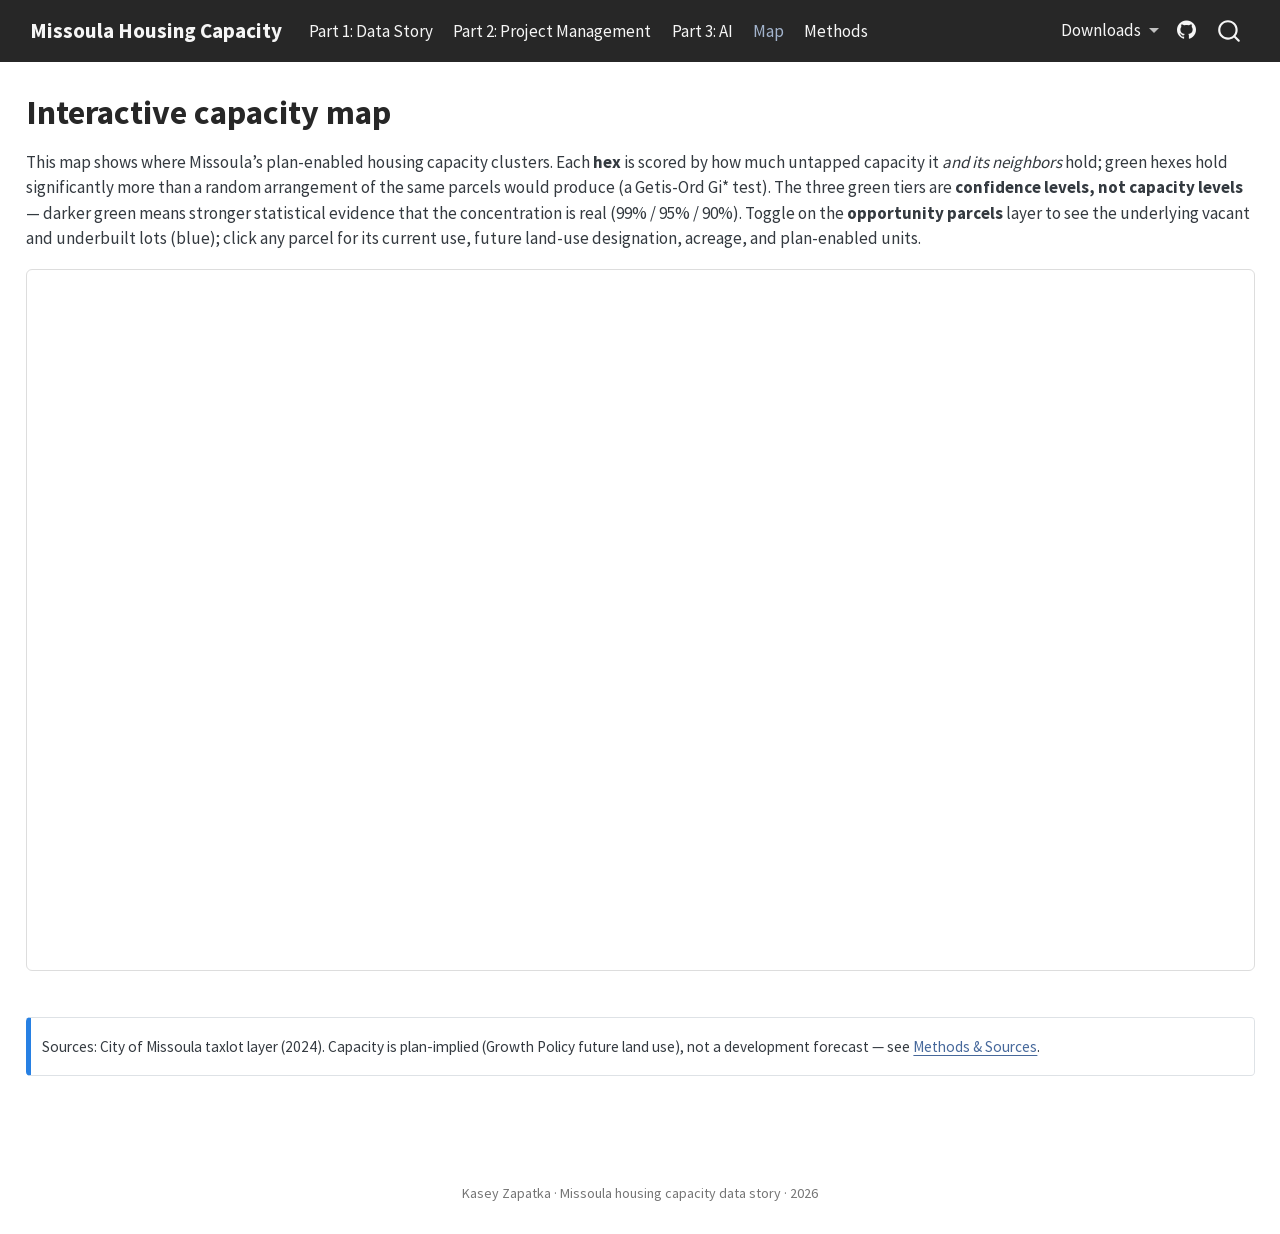
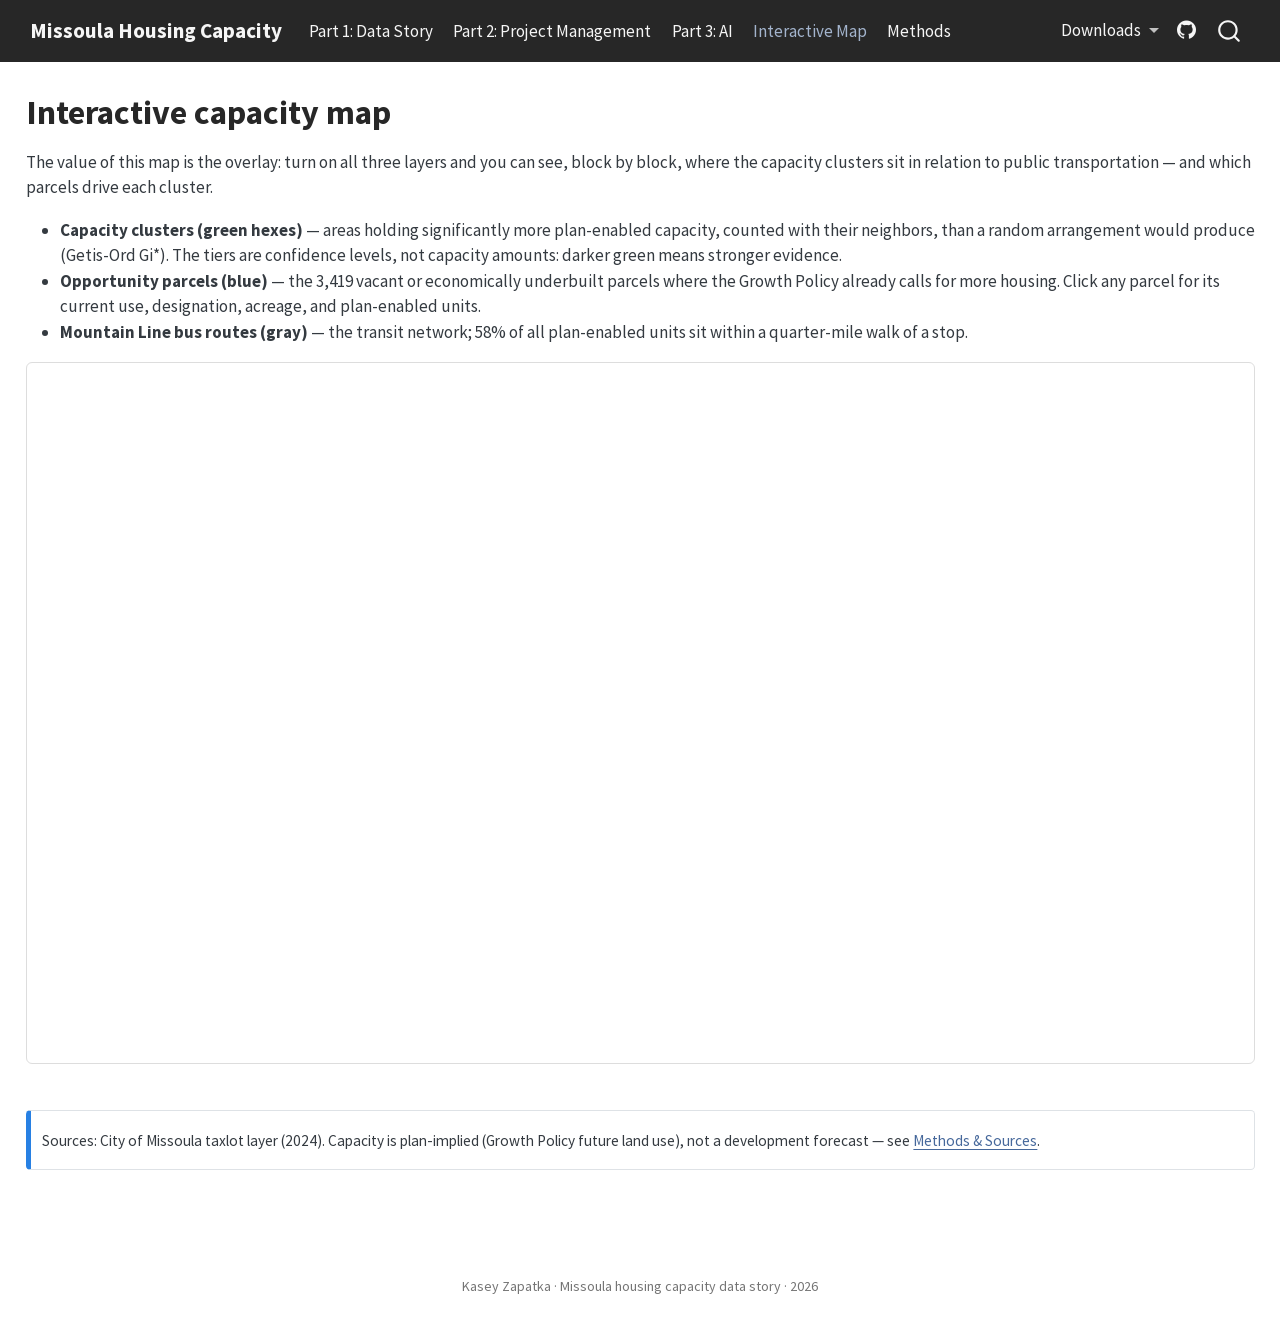
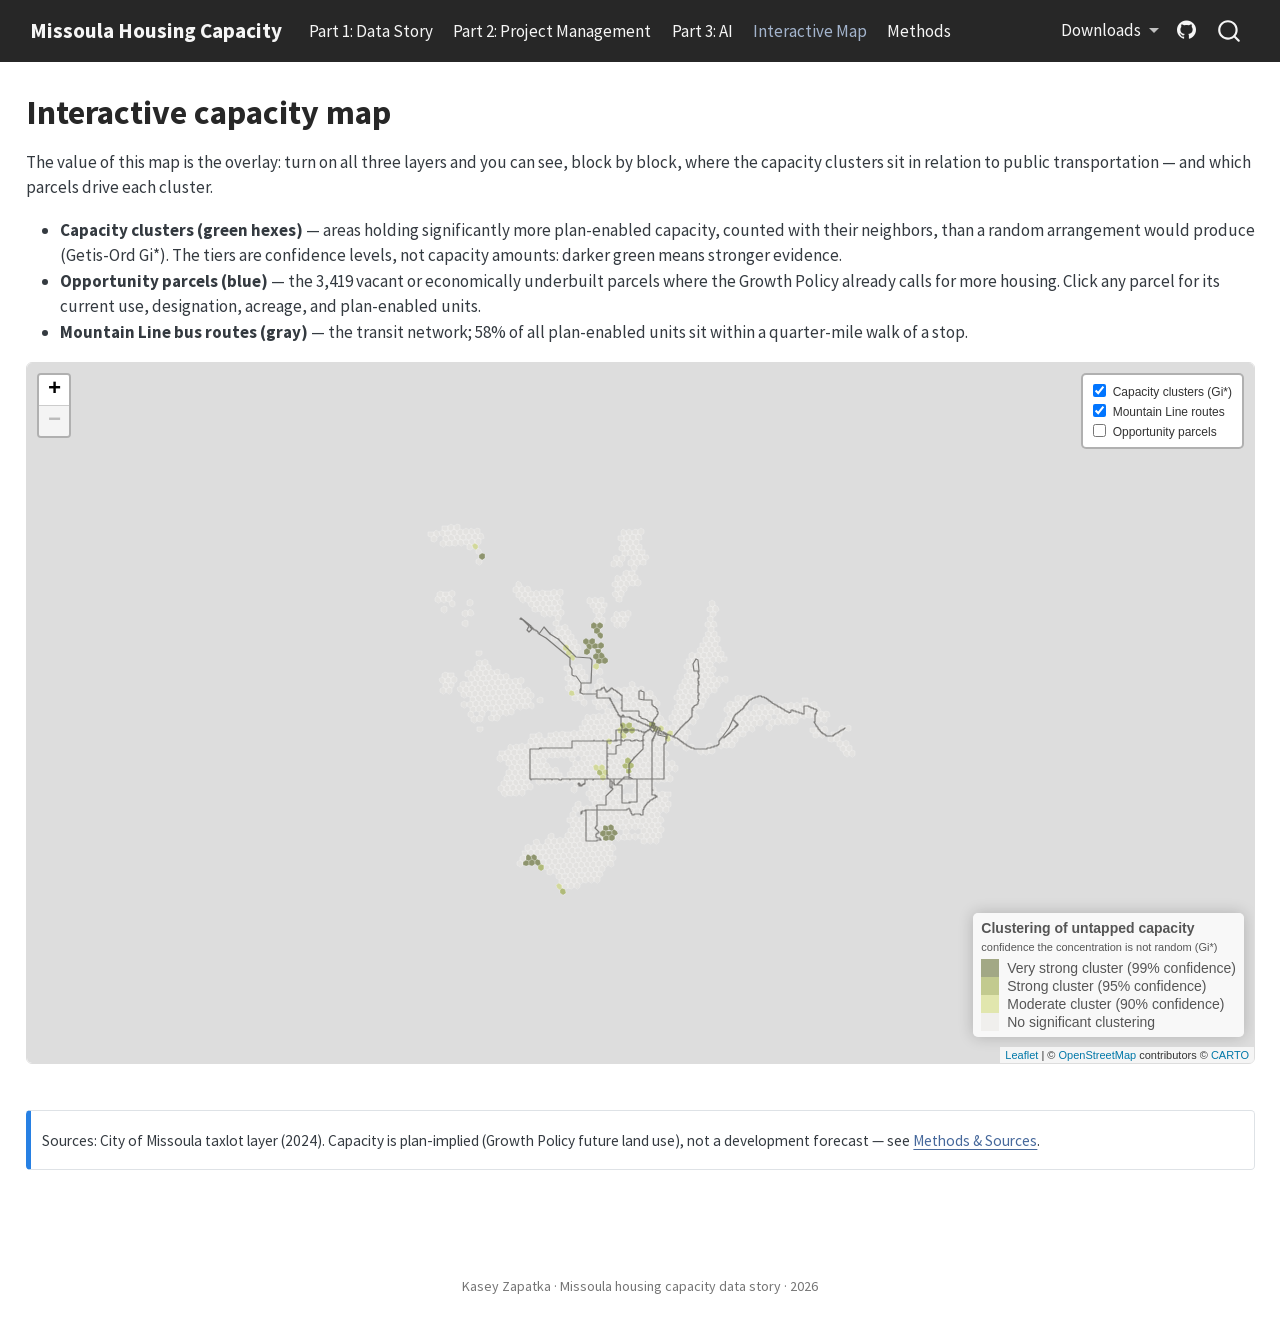
